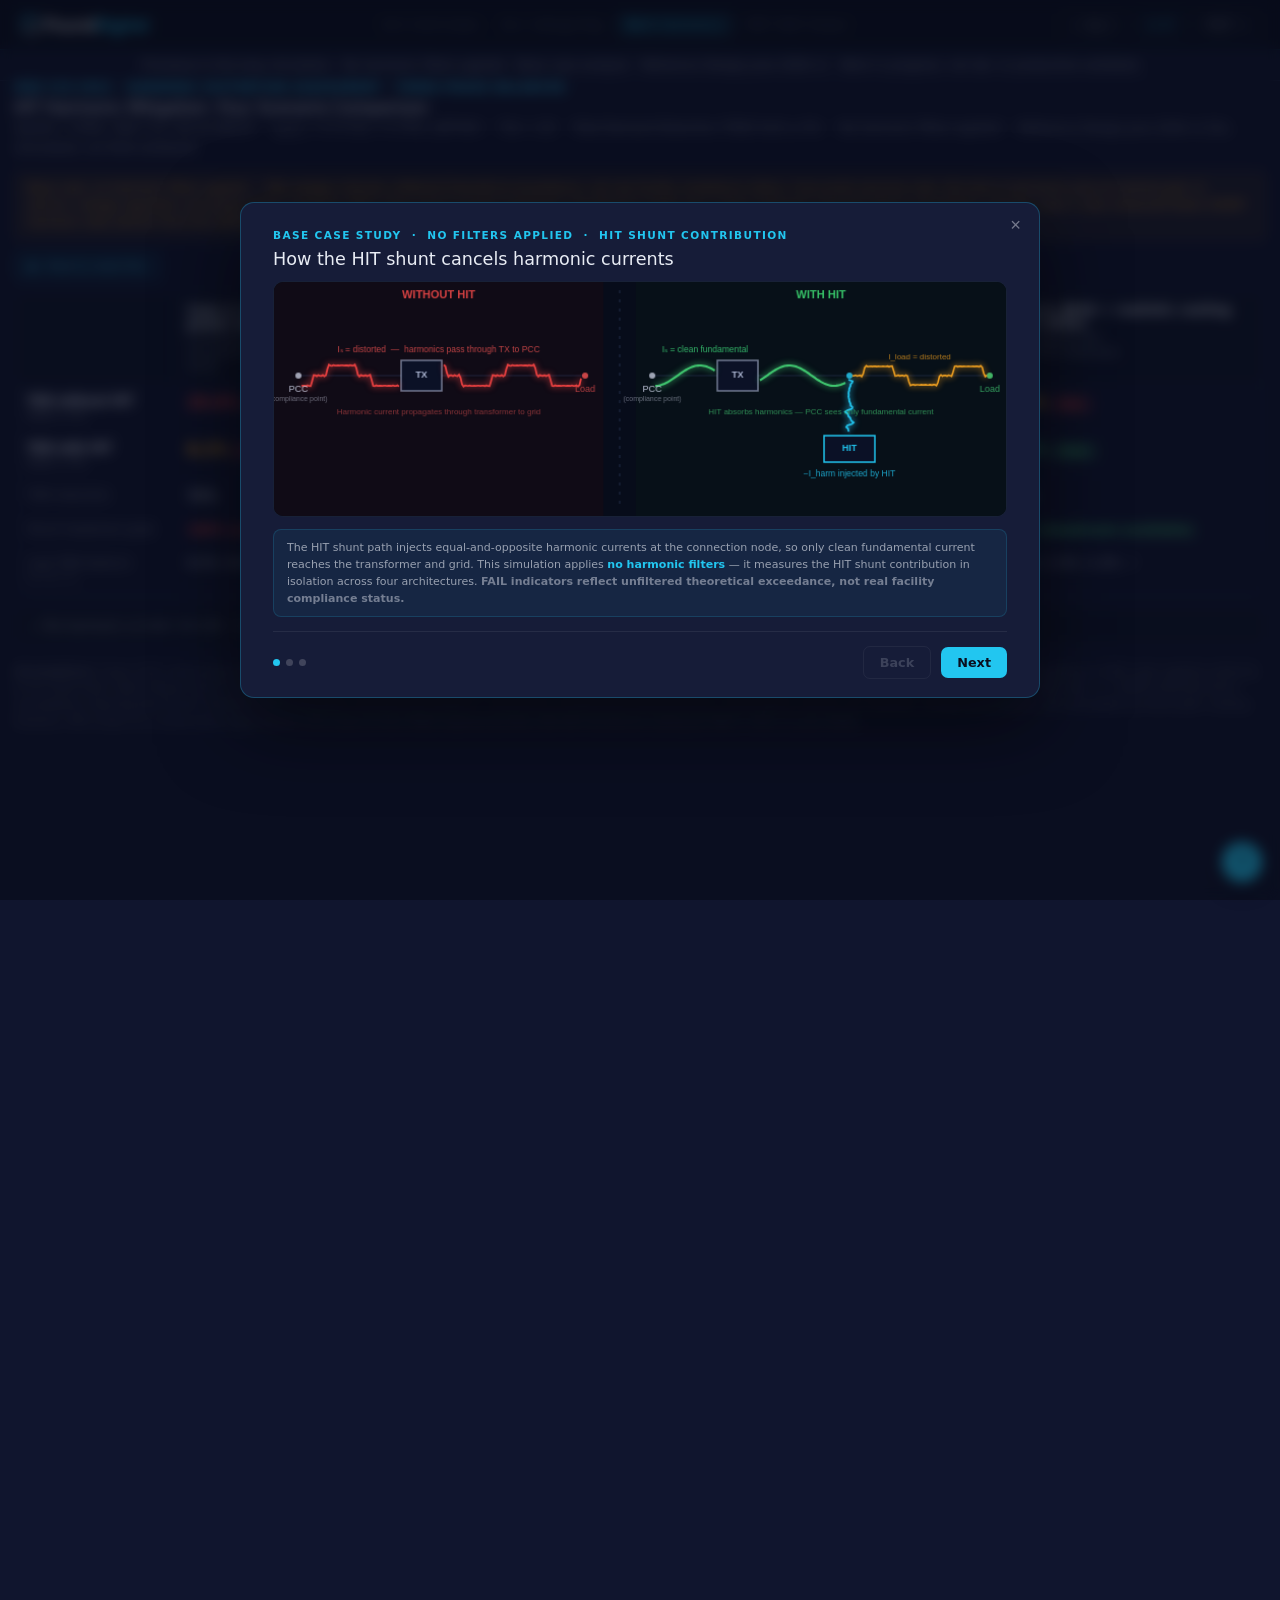
==== episodes/dll_harmonics.html @ daca4405 "Initial publish: HIT Technology Series episodes Co-authored-by: Cursor <cursoragent@cursor.com>" ====
<!DOCTYPE html>
<html lang="en">
<head>
<meta charset="utf-8">
<meta name="viewport" content="width=device-width, initial-scale=1.0">
<title>HIT Harmonic Mitigation · IEEE 519-2022 · Four Scenarios | FoundDigital DS</title>
<style>
*{box-sizing:border-box}
html{scrollbar-color:#2e3a5c #0a0f1f;scrollbar-width:thin}
body{margin:0;background:#10152e;color:#e8ecf4;
  font-family:Geist,'Segoe UI',system-ui,Arial,sans-serif;-webkit-font-smoothing:antialiased}
.xp-banner{font-size:.72rem;color:rgba(232,236,244,0.55);text-align:center;padding:8px 16px;
  border-bottom:1px solid rgba(46,58,92,0.45);letter-spacing:.02em}
/* overlays */
.xp-overlay{position:fixed;inset:0;z-index:1000;display:flex;align-items:center;
  justify-content:center;background:rgba(8,11,24,0.6);backdrop-filter:blur(7px)}
[hidden]{display:none !important}
.xp-modal{position:relative;background:#161c38;border:1px solid rgba(34,198,240,0.28);
  border-radius:14px;max-width:800px;width:calc(100% - 48px);padding:26px 32px 18px;
  box-shadow:0 24px 80px rgba(0,0,0,0.55);max-height:90vh;overflow-y:auto}
.xp-kicker{font-size:.66rem;letter-spacing:.13em;text-transform:uppercase;
  color:#22c6f0;font-weight:600;margin-bottom:.5rem}
.xp-modal h2{font-size:1.1rem;font-weight:500;margin:0 0 .6rem}
.xp-modal p,.xp-modal li{font-size:.84rem;color:rgba(232,236,244,0.72);line-height:1.65}
.xp-modal p{margin:0 0 .7rem}
.xp-modal p strong{color:rgba(232,236,244,0.95);font-weight:500}
.xp-limits{margin:0 0 .7rem;padding-left:1.1rem}
.xp-limits li{margin-bottom:5px;font-size:.82rem;color:rgba(232,236,244,0.72)}
.xp-x{position:absolute;top:10px;right:12px;background:none;border:none;
  color:rgba(232,236,244,0.45);font-size:1.15rem;cursor:pointer}
.xp-foot{display:flex;align-items:center;gap:10px;margin-top:14px;
  padding-top:14px;border-top:1px solid rgba(255,255,255,0.07)}
.xp-dots{display:flex;gap:6px;margin-right:auto}
.xp-dot{width:7px;height:7px;border-radius:50%;background:rgba(255,255,255,0.18)}
.xp-dot.on{background:#22c6f0}
.xp-btn{border-radius:7px;padding:8px 16px;font-size:.8rem;font-weight:600;
  cursor:pointer;font-family:inherit}
.xp-btn-primary{background:#22c6f0;color:#0a0f1f;border:none}
.xp-btn-ghost{background:transparent;color:rgba(232,236,244,0.6);
  border:1px solid rgba(255,255,255,0.18)}
.xp-btn:disabled{opacity:.3;cursor:default}
/* headroom */
.xp-headroom{margin:0 12px 14px;border:1px solid rgba(46,58,92,0.55);border-radius:8px;
  background:#12182e}
.xp-headroom summary{padding:9px 14px;cursor:pointer;font-size:.76rem;
  color:rgba(232,236,244,0.55);list-style:none;user-select:none}
.xp-headroom summary::-webkit-details-marker{display:none}
.xp-headroom summary::before{content:'\25B8 ';opacity:.7}
.xp-headroom[open] summary{color:#22c6f0;border-bottom:1px solid rgba(46,58,92,0.45)}
.xp-headroom[open] summary::before{content:'\25BE '}
.xp-headroom-body{padding:4px 8px 10px}
.xp-headroom-note{font-size:.68rem;color:rgba(232,236,244,0.45);
  padding:0 14px 10px;line-height:1.5}
/* help button */
.xp-help{position:fixed;right:18px;bottom:18px;z-index:900;width:40px;height:40px;
  border-radius:50%;border:none;cursor:pointer;background:#22c6f0;color:#0a0f1f;
  font-size:1.1rem;font-weight:700;box-shadow:0 6px 22px rgba(0,0,0,0.45)}
/* ── Scoreboard ── */
.sb-wrap{margin:0 14px 18px;font-family:Geist,'Segoe UI',system-ui,Arial,sans-serif}
.sb-kicker{font-size:.64rem;letter-spacing:.12em;text-transform:uppercase;
  font-weight:600;color:#22c6f0;margin-bottom:.3rem}
.sb-title{font-size:1rem;font-weight:500;color:#e8ecf4;margin:0 0 .2rem}
.sb-sub{font-size:.74rem;color:rgba(232,236,244,0.5);line-height:1.5;margin-bottom:14px}
.sb-grid{display:grid;grid-template-columns:140px 1fr 1fr;gap:0;
  border:1px solid rgba(46,58,92,0.5);border-radius:10px;overflow:hidden;margin-bottom:12px}
.sb-gh{background:#0e1428;padding:10px 12px;border-bottom:1px solid rgba(46,58,92,0.5)}
.sb-gh:not(:last-child){border-right:1px solid rgba(46,58,92,0.4)}
.sb-ch{font-size:.73rem;font-weight:600;letter-spacing:.05em;color:#e8ecf4}
.sb-cs{font-size:.64rem;color:rgba(232,236,244,0.45);line-height:1.4}
.sb-row{display:contents}
.sb-cell{padding:9px 12px;border-bottom:1px solid rgba(46,58,92,0.2);
  font-size:.8rem;color:rgba(232,236,244,0.8)}
.sb-cell:not(:last-child){border-right:1px solid rgba(46,58,92,0.2)}
.sb-cell-label{color:rgba(232,236,244,0.45);font-size:.72rem;padding-top:9px;
  padding-bottom:9px;padding-left:12px;padding-right:12px;
  border-bottom:1px solid rgba(46,58,92,0.2)}
.sb-cell-label:not(:last-child){border-right:1px solid rgba(46,58,92,0.2)}
.sb-tdd-no{font-size:.96rem;font-weight:700;color:#e84040}
.sb-tdd-pass{font-size:.96rem;font-weight:700;color:#40c870}
.sb-tdd-warn{font-size:.96rem;font-weight:700;color:#f0a020}
.sb-badge{display:inline-block;padding:2px 7px;border-radius:4px;font-size:.63rem;
  font-weight:700;letter-spacing:.06em;text-transform:uppercase;vertical-align:middle}
.sb-pass{background:rgba(64,200,112,0.12);color:#40c870;border:1px solid rgba(64,200,112,0.3)}
.sb-fail{background:rgba(232,64,64,0.12);color:#e84040;border:1px solid rgba(232,64,64,0.3)}
.sb-row-sep td,.sb-row-sep div{border-top:1px solid rgba(46,58,92,0.5) !important;
  padding-top:10px !important;font-weight:600;color:#e8ecf4}
.sb-bar-wrap{display:inline-flex;align-items:center;gap:5px;width:100%}
.sb-bar-track{flex:1;height:5px;background:rgba(46,58,92,0.6);border-radius:3px;overflow:hidden}
.sb-bar-fill{height:100%;border-radius:3px}
.sb-meth{font-size:.67rem;color:rgba(232,236,244,0.32);line-height:1.55;
  margin-top:10px;padding-top:8px;border-top:1px solid rgba(46,58,92,0.3)}
.sb-note{font-size:.72rem;color:rgba(240,160,32,0.8);background:rgba(240,160,32,0.07);
  border:1px solid rgba(240,160,32,0.2);border-radius:6px;padding:7px 12px;
  margin-bottom:12px;line-height:1.5}
/* ── Intro visual ── */
.xi-stat-row{display:flex;align-items:center;gap:12px;margin:14px 0}
.xi-stat-box{flex:1;border-radius:10px;padding:14px 12px;text-align:center}
.xi-stat-box.xi-fail{background:rgba(232,64,64,0.08);border:1px solid rgba(232,64,64,0.28)}
.xi-stat-box.xi-pass{background:rgba(64,200,112,0.08);border:1px solid rgba(64,200,112,0.28)}
.xi-stat-label{font-size:.6rem;text-transform:uppercase;letter-spacing:.09em;color:rgba(232,236,244,0.38);margin-bottom:4px}
.xi-stat-num{font-size:2.6rem;font-weight:700;line-height:1;margin:2px 0}
.xi-stat-unit{font-size:.62rem;color:rgba(232,236,244,0.42);margin-bottom:7px}
.xi-arrow{display:flex;flex-direction:column;align-items:center;gap:5px;flex-shrink:0}
.xi-arrow-chip{background:#22c6f0;color:#0a0f1f;border-radius:7px;padding:5px 10px;
  font-size:.62rem;font-weight:700;letter-spacing:.07em;text-transform:uppercase;white-space:nowrap}
.xi-arrow-sym{color:#22c6f0;font-size:1.5rem;line-height:1}
.xi-ref-chip{background:rgba(34,198,240,0.06);border:1px solid rgba(34,198,240,0.16);
  border-radius:8px;padding:9px 13px;font-size:.71rem;color:rgba(232,236,244,0.62);line-height:1.55}
.xi-cases{display:grid;grid-template-columns:repeat(4,1fr);gap:7px;margin:12px 0}
.xi-case{border-radius:8px;padding:10px 7px;text-align:center;
  border:1px solid rgba(46,58,92,0.5);background:#0e1428}
.xi-case.xi-case-base{border-style:dashed;border-color:rgba(232,236,244,0.15);background:rgba(232,236,244,0.02)}
.xi-case-num{font-size:.56rem;letter-spacing:.1em;text-transform:uppercase;
  color:rgba(232,236,244,0.35);margin-bottom:4px}
.xi-case-name{font-size:.62rem;color:rgba(232,236,244,0.55);line-height:1.35;min-height:3.4em;margin-bottom:6px}
.xi-case-lbl{font-size:.56rem;color:rgba(232,236,244,0.32);margin-bottom:2px}
.xi-case-val{font-size:1.15rem;font-weight:700;margin-bottom:4px}
.xi-red{color:#e84040}.xi-org{color:#f0a020}.xi-grn{color:#40c870}.xi-cyn{color:#22c6f0}
.xi-case-hdroom{font-size:.57rem;color:rgba(232,236,244,0.32);margin-top:5px;padding-top:5px;
  border-top:1px solid rgba(46,58,92,0.35)}
.xi-puzzle{display:grid;grid-template-columns:1fr 1fr;gap:9px;margin:12px 0}
.xi-pz{border-radius:10px;padding:13px;border:1px solid rgba(46,58,92,0.5);
  background:#0e1428;position:relative}
.xi-pz.xi-pz-on{border-color:rgba(34,198,240,0.45);background:rgba(34,198,240,0.05)}
.xi-pz.xi-pz-dim{opacity:.42}
.xi-pz-tag{font-size:.54rem;font-weight:700;letter-spacing:.08em;text-transform:uppercase;
  border-radius:4px;padding:2px 7px;display:inline-block;margin-bottom:7px}
.xi-pz-tag.xi-tag-on{background:#22c6f0;color:#0a0f1f}
.xi-pz-tag.xi-tag-ep{background:rgba(34,198,240,0.13);color:#22c6f0;border:1px solid rgba(34,198,240,0.32)}
.xi-pz-tag.xi-tag-dim{background:rgba(232,236,244,0.06);color:rgba(232,236,244,0.28);border:1px solid rgba(232,236,244,0.1)}
.xi-pz-title{font-size:.82rem;font-weight:600;color:#e8ecf4;margin-bottom:4px}
.xi-pz-body{font-size:.65rem;color:rgba(232,236,244,0.42);line-height:1.45}
.xi-sources{font-size:.6rem;color:rgba(232,236,244,0.28);margin-top:8px;
  border-top:1px solid rgba(46,58,92,0.28);padding-top:7px;line-height:1.55}

/* ── Per-harmonic collapsible ── */
.sb-details{margin-top:10px;border:1px solid rgba(46,58,92,0.45);border-radius:8px;overflow:hidden;background:#12182e}
.sb-details summary{display:block;padding:11px 16px;cursor:pointer;font-size:.76rem;
  color:rgba(232,236,244,0.55);user-select:none;list-style:none;background:#0e1428;transition:color .18s}
.sb-details summary::-webkit-details-marker{display:none}
.sb-details summary::before{content:'\25B8\00A0\00A0';opacity:.65;font-size:.85em}
.sb-details[open] summary{color:#22c6f0;border-bottom:1px solid rgba(46,58,92,0.4)}
.sb-details[open] summary::before{content:'\25BE\00A0\00A0'}
.sb-details-body{padding:0}
/* ── Guided tour ── */
.tour-spot{position:fixed;z-index:960;border-radius:6px;pointer-events:none;
  box-shadow:0 0 0 9999px rgba(7,12,26,0.74),
             0 0 0 2px rgba(34,198,240,0.6),
             0 0 24px rgba(34,198,240,0.22);
  transition:top .34s cubic-bezier(.4,0,.2,1),left .34s cubic-bezier(.4,0,.2,1),
             width .34s cubic-bezier(.4,0,.2,1),height .34s cubic-bezier(.4,0,.2,1)}
.tour-callout{position:fixed;z-index:970;width:310px;
  background:#161c38;border:1px solid rgba(34,198,240,0.38);border-radius:12px;
  padding:16px 18px 12px;box-shadow:0 14px 44px rgba(0,0,0,0.6);
  transition:top .34s cubic-bezier(.4,0,.2,1),left .34s cubic-bezier(.4,0,.2,1)}
.tour-callout::before{content:'';position:absolute;bottom:100%;left:50%;
  transform:translateX(-50%);border:8px solid transparent;
  border-bottom-color:rgba(34,198,240,0.4);pointer-events:none}
.tour-callout.ca-above::before{top:100%;bottom:auto;
  border-bottom-color:transparent;border-top-color:rgba(34,198,240,0.4)}
.tour-step-num{font-size:.6rem;letter-spacing:.1em;text-transform:uppercase;
  color:rgba(34,198,240,0.65);margin-bottom:6px;font-weight:600}
.tour-title{font-size:.9rem;font-weight:600;color:#e8ecf4;margin-bottom:7px;line-height:1.35}
.tour-body{font-size:.77rem;color:rgba(232,236,244,0.68);line-height:1.62;margin-bottom:12px}
.tour-foot{display:flex;align-items:center;justify-content:space-between;gap:8px}
.tour-skip{background:none;border:none;color:rgba(232,236,244,0.3);
  font-size:.72rem;cursor:pointer;padding:0;font-family:inherit;transition:color .18s}
.tour-skip:hover{color:rgba(232,236,244,0.55)}
.tour-bg{background:transparent;border:1px solid rgba(255,255,255,0.18);
  color:rgba(232,236,244,0.6);border-radius:7px;padding:7px 13px;
  font-size:.78rem;font-weight:600;cursor:pointer;font-family:inherit;transition:all .18s}
.tour-bg:hover:not(:disabled){border-color:rgba(255,255,255,0.35);color:#fff}
.tour-bg:disabled{opacity:.3;cursor:default}
.tour-pr{background:#22c6f0;color:#0a0f1f;border:none;border-radius:7px;
  padding:7px 14px;font-size:.78rem;font-weight:600;cursor:pointer;font-family:inherit;
  transition:opacity .18s}
.tour-pr:hover{opacity:.88}
.sb-tour-btn{display:inline-flex;align-items:center;gap:6px;
  background:rgba(34,198,240,0.07);border:1px solid rgba(34,198,240,0.22);
  color:rgba(34,198,240,0.78);padding:6px 14px;border-radius:6px;
  font-size:.76rem;cursor:pointer;font-family:Geist,system-ui,sans-serif;
  transition:all .18s;margin-bottom:12px}
.sb-tour-btn:hover{background:rgba(34,198,240,0.15);color:#22c6f0;border-color:rgba(34,198,240,0.42)}
</style>
<style>

/* ── Series navigation bar ── */
.sn{position:sticky;top:0;z-index:500;
  background:rgba(10,15,31,0.96);-webkit-backdrop-filter:blur(14px);backdrop-filter:blur(14px);
  border-bottom:1px solid rgba(34,198,240,0.14);
  padding:0 20px;height:50px;
  display:flex;align-items:center;gap:12px;
  font-family:Geist,'Segoe UI',system-ui,Arial,sans-serif;font-size:.8rem}
.sn-logo{display:flex;align-items:center;text-decoration:none;flex-shrink:0;opacity:.9;transition:opacity .18s}
.sn-logo:hover{opacity:1}
.sn-sep{color:rgba(255,255,255,0.16);flex-shrink:0;font-size:1em;padding:0 2px}
.sn-eps{display:flex;gap:2px;flex:1;justify-content:center}
.sn-ep{display:flex;align-items:center;gap:5px;padding:5px 11px;border-radius:6px;
  text-decoration:none;color:rgba(232,236,244,0.4);font-size:.74rem;
  font-weight:500;transition:all .18s;white-space:nowrap}
.sn-ep .sn-ep-long{display:none}
.sn-ep:hover{color:rgba(232,236,244,0.8);background:rgba(255,255,255,0.05)}
.sn-ep.sn-cur{color:#22c6f0;background:rgba(34,198,240,0.1);font-weight:600}
.sn-ep.sn-cur .sn-ep-badge{color:#22c6f0}
.sn-ep-badge{font-size:.68rem;opacity:.7}
.sn-arrows{display:flex;gap:6px;flex-shrink:0}
.sn-arr{padding:5px 12px;border:1px solid rgba(255,255,255,0.12);border-radius:6px;
  color:rgba(232,236,244,0.5);text-decoration:none;font-size:.74rem;
  white-space:nowrap;transition:all .18s}
.sn-arr:hover{color:#e8ecf4;border-color:rgba(255,255,255,0.28);background:rgba(255,255,255,0.04)}
.sn-arr.sn-home{border-color:rgba(34,198,240,0.2);color:rgba(34,198,240,0.6)}
.sn-arr.sn-home:hover{border-color:rgba(34,198,240,0.5);color:#22c6f0}
@media(min-width:640px){.sn-ep .sn-ep-long{display:inline;opacity:.6;font-weight:400;margin-left:1px}}
@media(max-width:480px){.sn-arrows .sn-arr:not(.sn-home){display:none}}
</style>
</head>
<body>
<nav class="sn" aria-label="HIT Technology Series navigation">
  <a class="sn-logo" href="index.html" aria-label="Series index"><svg width="130" height="22" viewBox="0 0 164 28" fill="none" xmlns="http://www.w3.org/2000/svg"> <path fill-rule="evenodd" clip-rule="evenodd" d="M8.76058 2.93931C8.60556 4.02273 7.67379 4.85556 6.5475 4.85556C5.31274 4.85556 4.31177 3.85459 4.31177 2.61983C4.31177 1.38507 5.31274 0.384094 6.5475 0.384094C7.67385 0.384094 8.60567 1.21702 8.76061 2.30053H15.5304C15.7154 1.38943 16.521 0.703681 17.4867 0.703681C18.5891 0.703681 19.4829 1.59741 19.4829 2.69987C19.4829 3.6656 18.7971 4.47116 17.886 4.65613V11.5986C18.5259 11.7439 19.0037 12.3163 19.0037 13.0002C19.0037 13.794 18.3602 14.4375 17.5664 14.4375C16.7727 14.4375 16.1292 13.794 16.1292 13.0002C16.1292 12.3162 16.6071 11.7437 17.2472 11.5985V4.68184C16.3361 4.57291 15.6136 3.85036 15.5047 2.93931H8.76058ZM22.517 9.46393C21.4335 9.30893 20.6007 8.37715 20.6007 7.25085C20.6007 6.01609 21.6017 5.01511 22.8364 5.01511C24.0712 5.01511 25.0722 6.01609 25.0722 7.25085C25.0722 8.37719 24.2393 9.309 23.1558 9.46395V16.2336C24.0669 16.4186 24.7526 17.2241 24.7526 18.1898C24.7526 19.2923 23.8589 20.186 22.7564 20.186C21.7906 20.186 20.985 19.5002 20.8001 18.5889H13.8577C13.7124 19.2289 13.14 19.7067 12.4561 19.7067C11.6623 19.7067 11.0188 19.0632 11.0188 18.2694C11.0188 17.4756 11.6623 16.8322 12.4561 16.8322C13.1401 16.8322 13.7126 17.31 13.8578 17.9501L20.7745 17.9501C20.8835 17.0392 21.606 16.3168 22.517 16.2079V9.46393ZM18.5247 21.1443C17.3984 21.1443 16.4666 21.9772 16.3116 23.0606H9.56737C9.45846 22.1496 8.73594 21.427 7.8249 21.3181L7.82489 14.4014C8.46501 14.2562 8.94288 13.6838 8.94288 12.9997C8.94288 12.2059 8.2994 11.5625 7.50562 11.5625C6.71185 11.5625 6.06836 12.2059 6.06836 12.9997C6.06836 13.6837 6.54612 14.2561 7.18611 14.4013L7.18611 21.3438C6.27498 21.5288 5.5892 22.3343 5.5892 23.3001C5.5892 24.4025 6.48292 25.2962 7.58539 25.2962C8.5511 25.2962 9.35664 24.6105 9.54163 23.6994H16.3116C16.4665 24.7829 17.3983 25.6158 18.5247 25.6158C19.7594 25.6158 20.7604 24.6148 20.7604 23.3801C20.7604 22.1453 19.7594 21.1443 18.5247 21.1443ZM2.55508 16.5359C3.63857 16.6909 4.47147 17.6227 4.47147 18.749C4.47147 19.9838 3.4705 20.9848 2.23573 20.9848C1.00097 20.9848 0 19.9838 0 18.749C0 17.6227 0.832853 16.6909 1.9163 16.5359L1.9163 9.76633C1.00519 9.58133 0.319447 8.77579 0.319447 7.81009C0.319447 6.70762 1.21317 5.8139 2.31564 5.8139C3.28143 5.8139 4.08703 6.49977 4.27193 7.411L11.2144 7.411C11.3596 6.77101 11.932 6.29325 12.616 6.29325C13.4098 6.29325 14.0532 6.93674 14.0532 7.73051C14.0532 8.52429 13.4098 9.16777 12.616 9.16777C11.9319 9.16777 11.3595 8.6899 11.2143 8.04979L4.29759 8.04979C4.18857 8.96074 3.46606 9.68317 2.55508 9.79207L2.55508 16.5359Z" fill="url(#ng)"/> <path d="M32.0912 20.8843V5.98939H42.7637V8.68405H34.8919V12.8003H42.3393V15.3889H34.8919V20.8843H32.0912ZM49.5169 10.1693C52.8693 10.1693 55.0335 12.673 55.0335 15.6647C55.0335 18.7201 52.9542 21.1813 49.5381 21.1813C46.1221 21.1813 44.064 18.7201 44.064 15.6647C44.064 12.673 46.1857 10.1693 49.5169 10.1693ZM49.5381 12.5669C47.671 12.5669 46.695 14.0946 46.695 15.6647C46.695 17.2348 47.6498 18.7625 49.5381 18.7625C51.4265 18.7625 52.3813 17.2348 52.3813 15.6647C52.3813 14.0946 51.278 12.5669 49.5381 12.5669ZM59.5733 10.4239V16.0254C59.5733 17.6167 60.4433 18.8262 62.0982 18.8262C63.7108 18.8262 64.7717 17.4894 64.7717 15.8981V10.4239H67.339V20.9267H65.0263L64.8566 19.6112C63.7744 20.6933 62.7772 21.1813 61.3132 21.1813C58.8307 21.1813 56.9848 19.2717 56.9848 16.0466V10.4239H59.5733ZM77.912 20.8843V15.3464C77.912 13.7551 77.0208 12.5457 75.387 12.5457C73.7745 12.5457 72.7136 13.8824 72.7136 15.4737V20.8843H70.1463V10.4239H72.459L72.6287 11.7606C73.7108 10.5937 74.7293 10.1905 76.066 10.1905C78.5273 10.1905 80.5005 12.0365 80.5005 15.3252V20.8843H77.912ZM93.8949 6.05304V20.8843H91.4761L91.3064 19.4415C90.4789 20.7994 89.2058 21.1813 87.9327 21.1813C84.8774 21.1813 82.5434 19.0808 82.5434 15.6435C82.5434 12.0365 84.8137 10.1693 87.8691 10.1693C88.9724 10.1693 90.6698 10.7422 91.3064 11.8455V6.05304H93.8949ZM88.1025 12.5881C86.4687 12.5881 85.132 13.7551 85.132 15.6435C85.132 17.4894 86.4475 18.7413 88.1025 18.7413C89.7362 18.7413 91.1366 17.5531 91.1366 15.6435C91.1366 13.84 89.7362 12.5881 88.1025 12.5881Z" fill="white"/> <path d="M102.885 6.03183C108.041 6.03183 110.311 9.74494 110.311 13.4793C110.311 17.1924 108.02 20.8843 102.885 20.8843H97.0499V6.03183H102.885ZM99.8294 18.1896H102.885C106.195 18.1896 107.531 15.8344 107.531 13.4793C107.531 11.1029 106.174 8.68405 102.885 8.68405H99.8294V18.1896ZM112.245 7.47464C112.245 6.4774 113.009 5.96817 113.773 5.96817C114.536 5.96817 115.3 6.4774 115.3 7.47464C115.3 8.49309 114.536 8.9811 113.773 8.9811C113.009 8.9811 112.245 8.49309 112.245 7.47464ZM115.067 10.3815V20.8843H112.478V10.3815H115.067ZM126.841 9.36302L128.75 10.8058L127.435 12.3335C128.347 13.4156 128.644 14.3704 128.644 15.4525C128.644 17.3197 127.774 18.5928 126.056 19.3778C128.262 20.1629 128.644 21.7542 128.644 22.7727C128.644 25.7432 125.737 27.186 122.937 27.186C119.308 27.186 117.187 25.3612 117.293 22.3695H119.86C119.754 23.8123 121.303 24.6823 122.937 24.6823C124.379 24.6823 125.95 24.0669 125.95 22.7727C125.95 21.4996 124.931 20.7145 122.979 20.7145C119.521 20.7145 117.25 18.7413 117.25 15.4525C117.25 11.9304 120.051 10.1481 122.979 10.1481C123.785 10.1481 124.952 10.3178 125.674 10.8058L126.841 9.36302ZM122.979 12.5457C121.282 12.5457 119.839 13.5005 119.839 15.4525C119.839 17.2773 121.282 18.3381 122.979 18.3381C124.676 18.3381 126.056 17.2348 126.056 15.4525C126.056 13.6702 124.676 12.5457 122.979 12.5457ZM130.728 7.47464C130.728 6.4774 131.491 5.96817 132.255 5.96817C133.019 5.96817 133.783 6.4774 133.783 7.47464C133.783 8.49309 133.019 8.9811 132.255 8.9811C131.491 8.9811 130.728 8.49309 130.728 7.47464ZM133.549 10.3815V20.8843H130.961V10.3815H133.549ZM140.104 7.47464V10.4876H142.989V12.7154H140.083V17.3197C140.083 18.3169 140.613 18.8049 141.441 18.8049C141.844 18.8049 142.289 18.6776 142.692 18.4867L143.414 20.6933C142.607 21.0328 141.95 21.1389 141.059 21.1389C138.894 21.1389 137.515 19.8658 137.515 17.3197V12.7154H135.563V10.4876H137.515V7.75047L140.104 7.47464ZM153.408 10.4239H155.891V20.8843H153.451L153.323 19.3566C152.708 20.5872 151.117 21.2025 149.928 21.2025C146.809 21.2025 144.539 19.3142 144.539 15.6435C144.539 11.994 146.937 10.1693 149.992 10.1693C151.414 10.1693 152.729 10.827 153.323 11.8667L153.408 10.4239ZM150.225 12.482C148.507 12.482 147.128 13.649 147.128 15.6435C147.128 17.638 148.507 18.8262 150.225 18.8262C152.262 18.8262 153.281 17.2348 153.281 15.6435C153.281 14.0734 152.262 12.482 150.225 12.482ZM161.316 6.05304V20.8843H158.749V6.05304H161.316Z" fill="#22C6F0"/> <defs> <linearGradient id="ng" x1="8.46" y1="5.73" x2="19.64" y2="23.62" gradientUnits="userSpaceOnUse"> <stop stop-color="#22C6F0"/><stop offset="1" stop-color="white"/> </linearGradient> </defs> </svg></a>
  <span class="sn-sep">·</span>
  <div class="sn-eps">
    <a class="sn-ep" href="episode0_grid_codes.html"><span class="sn-ep-badge">Ep 0</span><span class="sn-ep-long">Grid Codes</span></a>
    <a class="sn-ep" href="hit_episode1.html"><span class="sn-ep-badge">Ep 1</span><span class="sn-ep-long">Voltage Reg</span></a>
    <a class="sn-ep sn-cur" href="dll_harmonics.html"><span class="sn-ep-badge">Ep 2</span><span class="sn-ep-long">Harmonics</span></a>
    <a class="sn-ep" href="dll_mqt.html"><span class="sn-ep-badge">MQT</span><span class="sn-ep-long">MQT Viewer</span></a>
  </div>
  <div class="sn-arrows">
    <a class="sn-arr" href="hit_episode1.html">← Ep 1</a>
    <a class="sn-arr sn-home" href="index.html">⊞ All</a>
    <a class="sn-arr" href="dll_mqt.html">MQT →</a>
  </div>
</nav>

<div class="xp-banner">Firmware-in-the-loop simulation · No harmonic filters applied · Base case analysis · Reference Design June 2026 v1 · Work in progress: not lab- or production-validated</div>

<div class="xp-overlay" id="xp-intro" role="dialog" aria-modal="true">
  <div class="xp-modal">
    <button class="xp-x" data-close="xp-intro">&times;</button>

    <!-- Step 1: The hook -->
    <div class="xp-step" data-step="1">
      <div class="xp-kicker">Base case study &nbsp;·&nbsp; No filters applied &nbsp;·&nbsp; HIT shunt contribution</div>
      <h2>How the HIT shunt cancels harmonic currents</h2>

      <!-- Harmonic animation: Without HIT vs With HIT -->
      <canvas id="xp-harm-cv" width="720" height="230"
        style="display:block;width:100%;border-radius:10px;border:1px solid rgba(46,58,92,0.45);
               margin:12px 0;background:#070c1a"></canvas>

      <div class="xi-ref-chip" style="font-size:.69rem">
        The HIT shunt path injects equal-and-opposite harmonic currents at the connection node,
        so only clean fundamental current reaches the transformer and grid.
        This simulation applies <strong style="color:#22c6f0">no harmonic filters</strong> &mdash; it measures the HIT shunt contribution in isolation across four architectures.
        <strong style="color:rgba(232,236,244,0.45)">FAIL indicators reflect unfiltered theoretical exceedance, not real facility compliance status.</strong>
      </div>

      <script>
(function(){
  var cv=document.getElementById('xp-harm-cv');
  if(!cv||!cv.getContext) return;
  var ctx=cv.getContext('2d');
  var t=0;

  /* ── Single shared frequency/speed — identical for all waveforms ── */
  var FREQ  = (2*Math.PI)/88;   /* one fundamental cycle per 88 px */
  var SPEED = 0.055;            /* scrolling radians/frame — same for every wave */

  /* ── Waveform functions (Mohan "Power Electronics" / IEEE 519-2022 Annex A) ──
     Six-pulse rectifier: characteristic harmonics h = 6k ± 1  (k = 1,2,3…)
     Amplitude: I_h = I_1 / h  (ideal rectangular current, no commutation overlap)
     Sign pattern: −h5, −h7, +h11, +h13, −h17, −h19, +h23, +h25 … ── */
  function dist(p){
    return Math.sin(p)
      - Math.sin(5*p)/5  - Math.sin(7*p)/7
      + Math.sin(11*p)/11 + Math.sin(13*p)/13
      - Math.sin(17*p)/17 - Math.sin(19*p)/19;
  }
  /* Clean: fundamental only (after HIT cancels harmonics) */
  function fund(p){ return Math.sin(p); }
  /* comp = harmonic content the HIT shunt absorbs from the line current
     dist(p) = fund(p) + comp(p)  →  I_grid = I_load − comp = fund  ✓ */
  function comp(p){
    return - Math.sin(5*p)/5  - Math.sin(7*p)/7
           + Math.sin(11*p)/11 + Math.sin(13*p)/13
           - Math.sin(17*p)/17 - Math.sin(19*p)/19;
  }

  /* ── Horizontal waveform: phase = t*SPEED - px*FREQ (rightward flow) ── */
  function hwave(x0,x1,cy,fn,col,amp,lw){
    ctx.beginPath(); ctx.strokeStyle=col; ctx.lineWidth=lw||1.5;
    ctx.shadowBlur=6; ctx.shadowColor=col;
    var first=true;
    for(var px=x0; px<=x1; px+=1.5){
      var py=cy - fn(t*SPEED - px*FREQ)*amp;
      first ? ctx.moveTo(px,py) : ctx.lineTo(px,py);
      first=false;
    }
    ctx.stroke(); ctx.shadowBlur=0;
  }

  /* ── Vertical waveform: phase = t*SPEED - py*FREQ (downward flow) ── */
  function vwave(cx,y0,y1,fn,col,amp,lw){
    ctx.beginPath(); ctx.strokeStyle=col; ctx.lineWidth=lw||1.5;
    ctx.shadowBlur=6; ctx.shadowColor=col;
    var first=true;
    for(var py=y0; py<=y1; py+=1.5){
      var px=cx - fn(t*SPEED - py*FREQ)*amp;
      first ? ctx.moveTo(px,py) : ctx.lineTo(px,py);
      first=false;
    }
    ctx.stroke(); ctx.shadowBlur=0;
  }

  /* ── Helpers ── */
  function wire(x0,y0,x1,y1){
    ctx.beginPath(); ctx.strokeStyle='rgba(46,58,92,0.55)';
    ctx.lineWidth=1; ctx.moveTo(x0,y0); ctx.lineTo(x1,y1); ctx.stroke();
  }
  function box(cx,cy,w,h,txt,border,fg){
    ctx.fillStyle='#0b1126';
    ctx.strokeStyle=border||'rgba(46,58,92,0.8)'; ctx.lineWidth=1.5;
    ctx.fillRect(cx-w/2,cy-h/2,w,h); ctx.strokeRect(cx-w/2,cy-h/2,w,h);
    ctx.fillStyle=fg||'rgba(232,236,244,0.65)';
    ctx.font='700 9px Geist,"Segoe UI",sans-serif';
    ctx.textAlign='center'; ctx.textBaseline='middle';
    ctx.fillText(txt,cx,cy);
  }
  function dot(x,y,col){
    ctx.fillStyle=col||'rgba(232,236,244,0.45)';
    ctx.beginPath(); ctx.arc(x,y,3,0,Math.PI*2); ctx.fill();
  }
  function lbl(txt,x,y,col,sz,align,base){
    ctx.fillStyle=col||'rgba(232,236,244,0.35)';
    ctx.font=(sz||9)+'px Geist,"Segoe UI",sans-serif';
    ctx.textAlign=align||'center'; ctx.textBaseline=base||'top';
    ctx.fillText(txt,x,y);
  }

  function draw(){
    /* Skip drawing when step hidden */
    var step=cv.closest?cv.closest('.xp-step'):null;
    if(step&&step.hasAttribute('hidden')){ t+=SPEED; requestAnimationFrame(draw); return; }

    var W=cv.width, H=cv.height;
    ctx.clearRect(0,0,W,H);
    ctx.fillStyle='#070c1a'; ctx.fillRect(0,0,W,H);

    /* Panel zones — right panel wider to accommodate HIT branch */
    var L0=0,  L1=324;        /* left panel */
    var R0=356, R1=W;         /* right panel */
    var GAP=(L1+R0)/2;

    ctx.fillStyle='rgba(50,8,8,0.20)';  ctx.fillRect(L0,0,L1-L0,H);
    ctx.fillStyle='rgba(8,30,16,0.20)'; ctx.fillRect(R0,0,R1-R0,H);

    /* Dashed separator */
    ctx.save();
    ctx.strokeStyle='rgba(100,120,180,0.3)'; ctx.lineWidth=1;
    ctx.setLineDash([3,6]);
    ctx.beginPath(); ctx.moveTo(GAP,8); ctx.lineTo(GAP,H-8); ctx.stroke();
    ctx.restore();

    var CY=Math.round(H*0.40);   /* main wire centre y */

    /* ═══════════ LEFT — Without HIT ═══════════ */
    var lG=L0+24, lTX=L0+145, lLD=L1-18;

    /* Panel heading */
    ctx.fillStyle='rgba(230,70,70,0.92)';
    ctx.font='bold 11px Geist,"Segoe UI",sans-serif';
    ctx.textAlign='center'; ctx.textBaseline='top';
    ctx.fillText('WITHOUT HIT',(L0+L1)/2,7);

    wire(lG,CY,lTX-20,CY); wire(lTX+20,CY,lLD,CY);
    box(lTX,CY,40,30,'TX','rgba(200,210,240,0.55)','rgba(200,210,240,0.85)');
    dot(lG,CY,'rgba(220,225,244,0.7)');
    dot(lLD,CY,'rgba(232,80,80,0.85)');

    hwave(lG+3, lTX-22, CY, dist, '#e84040', 11, 1.8);
    hwave(lTX+22, lLD-3, CY, dist, '#e84040', 11, 1.8);

    /* PCC label with compliance annotation */
    lbl('PCC', lG, CY+9, 'rgba(220,225,244,0.85)', 9);
    lbl('(compliance point)', lG, CY+20, 'rgba(220,225,244,0.45)', 7);
    lbl('Load', lLD, CY+9, 'rgba(232,80,80,0.75)', 9);
    lbl('Iₛ = distorted  —  harmonics pass through TX to PCC',
        (L0+L1)/2, CY-30, 'rgba(232,80,80,0.82)', 8.5);
    lbl('Harmonic current propagates through transformer to grid',
        (L0+L1)/2, CY+32, 'rgba(220,80,80,0.6)', 8);

    /* ═══════════ RIGHT — With HIT ═══════════ */
    var RW=R1-R0;
    var rG=R0+16, rTX=R0+100, rN=R0+210, rLD=R1-16;
    var rHY=CY+72;  /* HIT box centre y */

    ctx.fillStyle='rgba(60,210,112,0.92)';
    ctx.font='bold 11px Geist,"Segoe UI",sans-serif';
    ctx.textAlign='center'; ctx.textBaseline='top';
    ctx.fillText('WITH HIT',R0+RW/2,7);

    wire(rG,CY,rTX-20,CY); wire(rTX+20,CY,rN,CY);
    wire(rN,CY,rLD,CY); wire(rN,CY+3,rN,rHY-15);

    box(rTX,CY,40,30,'TX','rgba(200,210,240,0.55)','rgba(200,210,240,0.85)');
    box(rN,rHY,50,26,'HIT','#22c6f0','#22c6f0');
    dot(rG,CY,'rgba(220,225,244,0.7)');
    dot(rN,CY,'rgba(34,198,240,0.85)');
    dot(rLD,CY,'rgba(70,210,120,0.85)');

    /* Clean on grid side, distorted on load side, comp into HIT */
    hwave(rG+3, rTX-22, CY, fund, '#40c870', 10, 2.1);
    hwave(rTX+22, rN-3,  CY, fund, '#40c870', 10, 2.1);
    hwave(rN+3, rLD-3,  CY, dist, '#f0a020', 10, 1.6);
    vwave(rN, CY+4, rHY-17, comp, '#22c6f0', 9, 1.8);

    lbl('PCC', rG, CY+9, 'rgba(220,225,244,0.85)', 9);
    lbl('(compliance point)', rG, CY+20, 'rgba(220,225,244,0.45)', 7);
    lbl('Load', rLD, CY+9, 'rgba(70,210,120,0.75)', 9);
    lbl('Iₛ = clean fundamental',
        (rG+rTX)/2+10, CY-30, 'rgba(60,210,120,0.85)', 8.5);
    lbl('I_load = distorted', (rN+rLD)/2, CY-22, 'rgba(240,160,32,0.75)', 8);
    lbl('−I_harm injected by HIT',
        rN, rHY+20, 'rgba(34,198,240,0.82)', 8.5);
    lbl('HIT absorbs harmonics — PCC sees only fundamental current',
        R0+RW/2, CY+32, 'rgba(70,210,120,0.65)', 8);

    t+=SPEED;
    requestAnimationFrame(draw);
  }
  draw();
})();
      </script>
    </div>

    <!-- Step 2: Architecture comparison -->
    <div class="xp-step" data-step="2" hidden>
      <div class="xp-kicker">Four scenarios &nbsp;·&nbsp; One shunt inverter</div>
      <h2>HIT shunt contribution across four architectures</h2>

      <div class="xi-cases">
        <div class="xi-case xi-case-base">
          <div class="xi-case-num">Case 1</div>
          <div class="xi-case-name">Six-pulse UPS only<br><em style="font-size:.56rem;color:rgba(232,236,244,0.28)">Controlled baseline &mdash; no filters, no variable frequency drives</em></div>
          <div class="xi-case-lbl">TDD with HIT</div>
          <div class="xi-case-val xi-red">8.2%</div>
          <span class="sb-badge sb-fail">FAIL</span>
          <div class="xi-case-hdroom">Shunt 100%<br>saturated</div>
        </div>
        <div class="xi-case">
          <div class="xi-case-num">Case 2</div>
          <div class="xi-case-name">Active Front End UPS + 40% variable frequency drives</div>
          <div class="xi-case-lbl">TDD with HIT</div>
          <div class="xi-case-val xi-grn">1.3%</div>
          <span class="sb-badge sb-pass">PASS</span>
          <div class="xi-case-hdroom">Shunt 46%<br>spare</div>
        </div>
        <div class="xi-case">
          <div class="xi-case-num">Case 3</div>
          <div class="xi-case-name">BESS replaces UPS &nbsp;·&nbsp; 40% drives &nbsp;·&nbsp; conservative</div>
          <div class="xi-case-lbl">TDD with HIT</div>
          <div class="xi-case-val xi-grn">2.0%</div>
          <span class="sb-badge sb-pass">PASS</span>
          <div class="xi-case-hdroom">Shunt 73%<br>high utilisation</div>
        </div>
        <div class="xi-case">
          <div class="xi-case-num">Case 4</div>
          <div class="xi-case-name">BESS + 23% drives &nbsp;·&nbsp; Power Usage Effectiveness 1.5</div>
          <div class="xi-case-lbl">TDD with HIT</div>
          <div class="xi-case-val xi-grn">1.2%</div>
          <span class="sb-badge sb-pass">PASS</span>
          <div class="xi-case-hdroom">Shunt 41%<br>spare</div>
        </div>
      </div>

      <p style="font-size:.72rem;color:rgba(232,236,244,0.38);margin:0">Without additional filtering, Case 1 still exceeds the limit after HIT &mdash; the shunt saturates on six-pulse current alone. This shows a limit of the HIT shunt, not a statement that real Case 1 facilities cannot comply. Cases 1b&ndash;3 achieve the reference limit with headroom for voltage regulation and power factor correction.</p>
    </div>

    <!-- Step 3: The bigger picture -->
    <div class="xp-step" data-step="3" hidden>
      <div class="xp-kicker">One function in a layered compliance strategy</div>
      <h2>HIT harmonic mitigation in context</h2>

      <div class="xi-puzzle">
        <div class="xi-pz">
          <div><span class="xi-pz-tag xi-tag-ep">Episode 1</span></div>
          <div class="xi-pz-title xi-cyn">Voltage Regulation</div>
          <div class="xi-pz-body">HIT series path &nbsp;·&nbsp; ERCOT Voltage Ride-Through compliance &nbsp;·&nbsp; 25-second Model Qualification Test profile &nbsp;·&nbsp; Nodal Operating Guide &sect;2.15 Table A</div>
        </div>
        <div class="xi-pz xi-pz-on">
          <div><span class="xi-pz-tag xi-tag-on">This demo</span></div>
          <div class="xi-pz-title">Harmonic Mitigation</div>
          <div class="xi-pz-body">HIT shunt path &nbsp;·&nbsp; IEEE 519-2022 &nbsp;·&nbsp; Four load architectures &nbsp;·&nbsp; Firmware-in-the-loop at 20 kHz</div>
        </div>
        <div class="xi-pz xi-pz-dim">
          <div><span class="xi-pz-tag xi-tag-dim">Coming</span></div>
          <div class="xi-pz-title">Frequency Ride-Through</div>
          <div class="xi-pz-body">Battery energy storage system synthetic inertia &nbsp;·&nbsp; ERCOT NOGRR-282 &sect;2.6.4 &nbsp;·&nbsp; 299-second active power hold</div>
        </div>
        <div class="xi-pz xi-pz-dim">
          <div><span class="xi-pz-tag xi-tag-dim">Coming</span></div>
          <div class="xi-pz-title">Power Factor Correction</div>
          <div class="xi-pz-body">HIT shunt reactive support &nbsp;·&nbsp; displacement power factor improvement &nbsp;·&nbsp; concurrent with harmonic cancellation</div>
        </div>
      </div>

      <div class="xi-sources">
        Sources: IEEE 519-2022 &nbsp;·&nbsp; ERCOT NOGRR-282 (April 2026) &nbsp;·&nbsp; ESIG Large Loads Task Force 2026 &nbsp;·&nbsp; NERC Large Loads Task Force &nbsp;·&nbsp; EirGrid CC.7.4.3.2 &nbsp;·&nbsp; Reference Design June 2026 v1 (simulated, not field-validated)
      </div>
    </div>

    <div class="xp-foot">
      <div class="xp-dots">
        <span class="xp-dot on"></span>
        <span class="xp-dot"></span>
        <span class="xp-dot"></span>
      </div>
      <button class="xp-btn xp-btn-ghost" id="xp-back" disabled>Back</button>
      <button class="xp-btn xp-btn-primary" id="xp-next">Next</button>
    </div>
  </div>
</div>

<button class="xp-help" id="xp-help" onclick="document.getElementById('xp-intro').removeAttribute('hidden')" title="Guide" aria-label="Help">?</button>

<div class="sb-wrap">
  <div class="sb-kicker">IEEE 519-2022 · Harmonic Distortion Assessment · Three-phase balanced</div>
  <div class="sb-title">HIT Harmonic Mitigation: Four Scenario Comparison</div>
  <div class="sb-sub">
    System: 3 MVA / 480 V LV / 60 Hz ERCOT &nbsp;·&nbsp;
    I<sub>SC</sub>/I<sub>L</sub> = 17.4 (Z<sub>T</sub> = 5.75%, stiff MV)
    &nbsp;·&nbsp; Tier < 20 &nbsp;·&nbsp; Total Demand Distortion (TDD) limit ≤ 5%
    &nbsp;·&nbsp; No harmonic filters applied &nbsp;·&nbsp; Reference Design June 2026 v1 DLL (simulated, not field-validated)
  </div>
  <div class="sb-note">
    Base case: no harmonic filters applied &mdash; FAIL badges indicate unfiltered theoretical exceedance, not real facility compliance status. Concurrent services note: this test is harmonics-only at nominal grid.
    In service, voltage regulation and power factor correction (PFC) share shunt inverter headroom;
    simultaneous deep sag + heavy harmonic load will reduce cancellation capacity.
    Case 2 uses measured Eaton 9395P harmonic data (Active Front End (AFE)/12-pulse, 100% load, Phase A avg).
  </div>
  <button class="sb-tour-btn" id="sb-tour-start">&#9654;&nbsp; How to read this</button>
  <div class="sb-grid" style="grid-template-columns:minmax(130px,160px) repeat(4,1fr)">
    <!-- header -->
    <div class="sb-gh"></div>
    <div class="sb-gh">
      <div class="sb-ch">Case 1: With uninterruptible power supply (UPS) (six-pulse)</div>
      <div class="sb-cs">Controlled baseline &mdash; idealised<br>Six-pulse UPS only &middot; no variable frequency drives</div>
    </div>
    <div class="sb-gh">
      <div class="sb-ch">Case 2: Modern UPS (Eaton 9395P AFE) + 40% variable frequency drives (VFDs)</div>
      <div class="sb-cs">AFE/12-pulse UPS: measured (40% VFDs)<br>h11≈h13 dominant (12-pulse)</div>
    </div>
    <div class="sb-gh">
      <div class="sb-ch">Case 3: Battery energy storage system (BESS) replaces UPS (conservative, 40% VFDs)</div>
      <div class="sb-cs">BESS replaces UPS<br>VFDs 40% (conservative)</div>
    </div>
    <div class="sb-gh">
      <div class="sb-ch">Case 4: BESS + realistic cooling (23% VFDs)</div>
      <div class="sb-cs">BESS replaces UPS<br>VFDs 23% (calibrated)</div>
    </div>
    <!-- TDD summary -->
    <div class="sb-cell-label" style="font-weight:600;color:#e8ecf4">
      TDD without HIT<br>
      <span style="font-size:.65rem;color:rgba(232,236,244,0.35)">limit ≤ 5%</span>
    </div>
    <div class="sb-cell"><span class="sb-tdd-no">29.6%</span>&nbsp;<span class="sb-badge sb-fail">FAIL</span></div>
    <div class="sb-cell"><span class="sb-tdd-warn">7.9%</span>&nbsp;<span class="sb-badge sb-fail">FAIL</span></div>
    <div class="sb-cell"><span class="sb-tdd-no">11.8%</span>&nbsp;<span class="sb-badge sb-fail">FAIL</span></div>
    <div class="sb-cell"><span class="sb-tdd-warn">6.8%</span>&nbsp;<span class="sb-badge sb-fail">FAIL</span></div>

    <div class="sb-cell-label" style="font-weight:600;color:#e8ecf4">
      TDD with HIT<br>
      <span style="font-size:.65rem;color:rgba(232,236,244,0.35)">limit ≤ 5%</span>
    </div>
    <div class="sb-cell"><span class="sb-tdd-warn">8.2%</span>&nbsp;<span class="sb-badge sb-fail">FAIL</span></div>
    <div class="sb-cell"><span class="sb-tdd-pass">1.3%</span>&nbsp;<span class="sb-badge sb-pass">PASS</span></div>
    <div class="sb-cell"><span class="sb-tdd-pass">2.0%</span>&nbsp;<span class="sb-badge sb-pass">PASS</span></div>
    <div class="sb-cell"><span class="sb-tdd-pass">1.2%</span>&nbsp;<span class="sb-badge sb-pass">PASS</span></div>

    <div class="sb-cell-label">TDD reduction</div>
    <div class="sb-cell" style="font-weight:600">72%</div>
    <div class="sb-cell" style="font-weight:600">84%</div>
    <div class="sb-cell" style="font-weight:600">83%</div>
    <div class="sb-cell" style="font-weight:600">83%</div>

    <div class="sb-cell-label">Shunt headroom peak</div>
    <div class="sb-cell" style="color:#e84040;font-weight:600">100% (capacity-limited)</div>
    <div class="sb-cell" style="color:#40c870;font-weight:600">46% (headroom available)</div>
    <div class="sb-cell" style="color:#f0a020;font-weight:600">73% (high utilisation)</div>
    <div class="sb-cell" style="color:#40c870;font-weight:600">41% (headroom available)</div>

    <div class="sb-cell-label">3-ph TDD balance<br>
      <span style="font-size:.65rem;color:rgba(232,236,244,0.35)">(A / B / C)</span></div>
    <div class="sb-cell" style="font-size:.75rem">
      8.2% / 8.2% / 8.2%
      &nbsp;&#10003;
    </div>
    <div class="sb-cell" style="font-size:.75rem">
      1.3% / 1.3% / 1.3%
      &nbsp;&#10003;
    </div>
    <div class="sb-cell" style="font-size:.75rem">
      2.0% / 2.0% / 2.0%
      &nbsp;&#10003;
    </div>
    <div class="sb-cell" style="font-size:.75rem">
      1.2% / 1.2% / 1.2%
      &nbsp;&#10003;
    </div>

  </div>
  <details class="sb-details">
    <summary>Per-harmonic vs limit· h5–h35 · 11 harmonics · click to expand</summary>
    <div class="sb-details-body">
      <div class="sb-grid" style="grid-template-columns:minmax(130px,160px) repeat(4,1fr)">
    <div class="sb-cell-label" style="padding-top:12px;font-weight:600;
      color:#e8ecf4;border-top:1px solid rgba(46,58,92,0.5)">
      Per-harmonic vs limit<br>
      <span style="font-size:.63rem;font-weight:400;color:rgba(232,236,244,0.35)">
        bar = no HIT | bar+badge = with HIT
      </span>
    </div>
    <div class="sb-cell" style="border-top:1px solid rgba(46,58,92,0.5);
      font-size:.65rem;color:rgba(232,236,244,0.4)">no HIT &nbsp;·&nbsp; with HIT</div>
    <div class="sb-cell" style="border-top:1px solid rgba(46,58,92,0.5);
      font-size:.65rem;color:rgba(232,236,244,0.4)">no HIT &nbsp;·&nbsp; with HIT</div>
    <div class="sb-cell" style="border-top:1px solid rgba(46,58,92,0.5);
      font-size:.65rem;color:rgba(232,236,244,0.4)">no HIT &nbsp;·&nbsp; with HIT</div>
    <div class="sb-cell" style="border-top:1px solid rgba(46,58,92,0.5);
      font-size:.65rem;color:rgba(232,236,244,0.4)">no HIT &nbsp;·&nbsp; with HIT</div>

    <div class="sb-cell-label">h5 &nbsp;<span style="color:rgba(232,236,244,0.3);font-size:.67rem">300 Hz</span></div><div class="sb-cell"><div class="sb-bar-wrap"><span style="min-width:36px;text-align:right;font-size:.78rem">20.0%</span><div class="sb-bar-track"><div class="sb-bar-fill" style="width:95.2%;background:#e84040"></div></div><span style="min-width:22px;color:rgba(232,236,244,0.35);font-size:.7rem">/4%</span></div> <div class="sb-bar-wrap"><span style="min-width:36px;text-align:right;font-size:.78rem">1.7%</span><div class="sb-bar-track"><div class="sb-bar-fill" style="width:23.1%;background:#40c870"></div></div><span style="min-width:22px;color:rgba(232,236,244,0.35);font-size:.7rem">/4%</span></div>&nbsp;<span class="sb-badge sb-pass">PASS</span></div><div class="sb-cell"><div class="sb-bar-wrap"><span style="min-width:36px;text-align:right;font-size:.78rem">5.7%</span><div class="sb-bar-track"><div class="sb-bar-fill" style="width:79.4%;background:#e84040"></div></div><span style="min-width:22px;color:rgba(232,236,244,0.35);font-size:.7rem">/4%</span></div> <div class="sb-bar-wrap"><span style="min-width:36px;text-align:right;font-size:.78rem">0.1%</span><div class="sb-bar-track"><div class="sb-bar-fill" style="width:1.9%;background:#40c870"></div></div><span style="min-width:22px;color:rgba(232,236,244,0.35);font-size:.7rem">/4%</span></div>&nbsp;<span class="sb-badge sb-pass">PASS</span></div><div class="sb-cell"><div class="sb-bar-wrap"><span style="min-width:36px;text-align:right;font-size:.78rem">8.0%</span><div class="sb-bar-track"><div class="sb-bar-fill" style="width:95.2%;background:#e84040"></div></div><span style="min-width:22px;color:rgba(232,236,244,0.35);font-size:.7rem">/4%</span></div> <div class="sb-bar-wrap"><span style="min-width:36px;text-align:right;font-size:.78rem">0.2%</span><div class="sb-bar-track"><div class="sb-bar-fill" style="width:2.7%;background:#40c870"></div></div><span style="min-width:22px;color:rgba(232,236,244,0.35);font-size:.7rem">/4%</span></div>&nbsp;<span class="sb-badge sb-pass">PASS</span></div><div class="sb-cell"><div class="sb-bar-wrap"><span style="min-width:36px;text-align:right;font-size:.78rem">4.6%</span><div class="sb-bar-track"><div class="sb-bar-fill" style="width:63.9%;background:#e84040"></div></div><span style="min-width:22px;color:rgba(232,236,244,0.35);font-size:.7rem">/4%</span></div> <div class="sb-bar-wrap"><span style="min-width:36px;text-align:right;font-size:.78rem">0.1%</span><div class="sb-bar-track"><div class="sb-bar-fill" style="width:1.6%;background:#40c870"></div></div><span style="min-width:22px;color:rgba(232,236,244,0.35);font-size:.7rem">/4%</span></div>&nbsp;<span class="sb-badge sb-pass">PASS</span></div><div class="sb-cell-label">h7 &nbsp;<span style="color:rgba(232,236,244,0.3);font-size:.67rem">420 Hz</span></div><div class="sb-cell"><div class="sb-bar-wrap"><span style="min-width:36px;text-align:right;font-size:.78rem">14.3%</span><div class="sb-bar-track"><div class="sb-bar-fill" style="width:95.2%;background:#e84040"></div></div><span style="min-width:22px;color:rgba(232,236,244,0.35);font-size:.7rem">/4%</span></div> <div class="sb-bar-wrap"><span style="min-width:36px;text-align:right;font-size:.78rem">2.3%</span><div class="sb-bar-track"><div class="sb-bar-fill" style="width:32.3%;background:#40c870"></div></div><span style="min-width:22px;color:rgba(232,236,244,0.35);font-size:.7rem">/4%</span></div>&nbsp;<span class="sb-badge sb-pass">PASS</span></div><div class="sb-cell"><div class="sb-bar-wrap"><span style="min-width:36px;text-align:right;font-size:.78rem">3.6%</span><div class="sb-bar-track"><div class="sb-bar-fill" style="width:49.3%;background:#40c870"></div></div><span style="min-width:22px;color:rgba(232,236,244,0.35);font-size:.7rem">/4%</span></div> <div class="sb-bar-wrap"><span style="min-width:36px;text-align:right;font-size:.78rem">0.4%</span><div class="sb-bar-track"><div class="sb-bar-fill" style="width:5.6%;background:#40c870"></div></div><span style="min-width:22px;color:rgba(232,236,244,0.35);font-size:.7rem">/4%</span></div>&nbsp;<span class="sb-badge sb-pass">PASS</span></div><div class="sb-cell"><div class="sb-bar-wrap"><span style="min-width:36px;text-align:right;font-size:.78rem">5.7%</span><div class="sb-bar-track"><div class="sb-bar-fill" style="width:79.4%;background:#e84040"></div></div><span style="min-width:22px;color:rgba(232,236,244,0.35);font-size:.7rem">/4%</span></div> <div class="sb-bar-wrap"><span style="min-width:36px;text-align:right;font-size:.78rem">0.6%</span><div class="sb-bar-track"><div class="sb-bar-fill" style="width:8.6%;background:#40c870"></div></div><span style="min-width:22px;color:rgba(232,236,244,0.35);font-size:.7rem">/4%</span></div>&nbsp;<span class="sb-badge sb-pass">PASS</span></div><div class="sb-cell"><div class="sb-bar-wrap"><span style="min-width:36px;text-align:right;font-size:.78rem">3.3%</span><div class="sb-bar-track"><div class="sb-bar-fill" style="width:45.6%;background:#40c870"></div></div><span style="min-width:22px;color:rgba(232,236,244,0.35);font-size:.7rem">/4%</span></div> <div class="sb-bar-wrap"><span style="min-width:36px;text-align:right;font-size:.78rem">0.4%</span><div class="sb-bar-track"><div class="sb-bar-fill" style="width:4.9%;background:#40c870"></div></div><span style="min-width:22px;color:rgba(232,236,244,0.35);font-size:.7rem">/4%</span></div>&nbsp;<span class="sb-badge sb-pass">PASS</span></div><div class="sb-cell-label">h11 &nbsp;<span style="color:rgba(232,236,244,0.3);font-size:.67rem">660 Hz</span></div><div class="sb-cell"><div class="sb-bar-wrap"><span style="min-width:36px;text-align:right;font-size:.78rem">9.1%</span><div class="sb-bar-track"><div class="sb-bar-fill" style="width:95.2%;background:#e84040"></div></div><span style="min-width:22px;color:rgba(232,236,244,0.35);font-size:.7rem">/2%</span></div> <div class="sb-bar-wrap"><span style="min-width:36px;text-align:right;font-size:.78rem">2.8%</span><div class="sb-bar-track"><div class="sb-bar-fill" style="width:77.4%;background:#e84040"></div></div><span style="min-width:22px;color:rgba(232,236,244,0.35);font-size:.7rem">/2%</span></div>&nbsp;<span class="sb-badge sb-fail">FAIL</span></div><div class="sb-cell"><div class="sb-bar-wrap"><span style="min-width:36px;text-align:right;font-size:.78rem">2.4%</span><div class="sb-bar-track"><div class="sb-bar-fill" style="width:66.9%;background:#e84040"></div></div><span style="min-width:22px;color:rgba(232,236,244,0.35);font-size:.7rem">/2%</span></div> <div class="sb-bar-wrap"><span style="min-width:36px;text-align:right;font-size:.78rem">0.4%</span><div class="sb-bar-track"><div class="sb-bar-fill" style="width:11.9%;background:#40c870"></div></div><span style="min-width:22px;color:rgba(232,236,244,0.35);font-size:.7rem">/2%</span></div>&nbsp;<span class="sb-badge sb-pass">PASS</span></div><div class="sb-cell"><div class="sb-bar-wrap"><span style="min-width:36px;text-align:right;font-size:.78rem">3.6%</span><div class="sb-bar-track"><div class="sb-bar-fill" style="width:95.2%;background:#e84040"></div></div><span style="min-width:22px;color:rgba(232,236,244,0.35);font-size:.7rem">/2%</span></div> <div class="sb-bar-wrap"><span style="min-width:36px;text-align:right;font-size:.78rem">0.6%</span><div class="sb-bar-track"><div class="sb-bar-fill" style="width:18.0%;background:#40c870"></div></div><span style="min-width:22px;color:rgba(232,236,244,0.35);font-size:.7rem">/2%</span></div>&nbsp;<span class="sb-badge sb-pass">PASS</span></div><div class="sb-cell"><div class="sb-bar-wrap"><span style="min-width:36px;text-align:right;font-size:.78rem">2.1%</span><div class="sb-bar-track"><div class="sb-bar-fill" style="width:58.1%;background:#e84040"></div></div><span style="min-width:22px;color:rgba(232,236,244,0.35);font-size:.7rem">/2%</span></div> <div class="sb-bar-wrap"><span style="min-width:36px;text-align:right;font-size:.78rem">0.4%</span><div class="sb-bar-track"><div class="sb-bar-fill" style="width:10.3%;background:#40c870"></div></div><span style="min-width:22px;color:rgba(232,236,244,0.35);font-size:.7rem">/2%</span></div>&nbsp;<span class="sb-badge sb-pass">PASS</span></div><div class="sb-cell-label">h13 &nbsp;<span style="color:rgba(232,236,244,0.3);font-size:.67rem">780 Hz</span></div><div class="sb-cell"><div class="sb-bar-wrap"><span style="min-width:36px;text-align:right;font-size:.78rem">7.7%</span><div class="sb-bar-track"><div class="sb-bar-fill" style="width:95.2%;background:#e84040"></div></div><span style="min-width:22px;color:rgba(232,236,244,0.35);font-size:.7rem">/2%</span></div> <div class="sb-bar-wrap"><span style="min-width:36px;text-align:right;font-size:.78rem">2.9%</span><div class="sb-bar-track"><div class="sb-bar-fill" style="width:79.2%;background:#e84040"></div></div><span style="min-width:22px;color:rgba(232,236,244,0.35);font-size:.7rem">/2%</span></div>&nbsp;<span class="sb-badge sb-fail">FAIL</span></div><div class="sb-cell"><div class="sb-bar-wrap"><span style="min-width:36px;text-align:right;font-size:.78rem">2.1%</span><div class="sb-bar-track"><div class="sb-bar-fill" style="width:57.9%;background:#e84040"></div></div><span style="min-width:22px;color:rgba(232,236,244,0.35);font-size:.7rem">/2%</span></div> <div class="sb-bar-wrap"><span style="min-width:36px;text-align:right;font-size:.78rem">0.5%</span><div class="sb-bar-track"><div class="sb-bar-fill" style="width:13.0%;background:#40c870"></div></div><span style="min-width:22px;color:rgba(232,236,244,0.35);font-size:.7rem">/2%</span></div>&nbsp;<span class="sb-badge sb-pass">PASS</span></div><div class="sb-cell"><div class="sb-bar-wrap"><span style="min-width:36px;text-align:right;font-size:.78rem">3.1%</span><div class="sb-bar-track"><div class="sb-bar-fill" style="width:85.5%;background:#e84040"></div></div><span style="min-width:22px;color:rgba(232,236,244,0.35);font-size:.7rem">/2%</span></div> <div class="sb-bar-wrap"><span style="min-width:36px;text-align:right;font-size:.78rem">0.7%</span><div class="sb-bar-track"><div class="sb-bar-fill" style="width:19.2%;background:#40c870"></div></div><span style="min-width:22px;color:rgba(232,236,244,0.35);font-size:.7rem">/2%</span></div>&nbsp;<span class="sb-badge sb-pass">PASS</span></div><div class="sb-cell"><div class="sb-bar-wrap"><span style="min-width:36px;text-align:right;font-size:.78rem">1.8%</span><div class="sb-bar-track"><div class="sb-bar-fill" style="width:49.1%;background:#40c870"></div></div><span style="min-width:22px;color:rgba(232,236,244,0.35);font-size:.7rem">/2%</span></div> <div class="sb-bar-wrap"><span style="min-width:36px;text-align:right;font-size:.78rem">0.4%</span><div class="sb-bar-track"><div class="sb-bar-fill" style="width:11.1%;background:#40c870"></div></div><span style="min-width:22px;color:rgba(232,236,244,0.35);font-size:.7rem">/2%</span></div>&nbsp;<span class="sb-badge sb-pass">PASS</span></div><div class="sb-cell-label">h17 &nbsp;<span style="color:rgba(232,236,244,0.3);font-size:.67rem">1020 Hz</span></div><div class="sb-cell"><div class="sb-bar-wrap"><span style="min-width:36px;text-align:right;font-size:.78rem">5.9%</span><div class="sb-bar-track"><div class="sb-bar-fill" style="width:95.2%;background:#e84040"></div></div><span style="min-width:22px;color:rgba(232,236,244,0.35);font-size:.7rem">/2%</span></div> <div class="sb-bar-wrap"><span style="min-width:36px;text-align:right;font-size:.78rem">2.8%</span><div class="sb-bar-track"><div class="sb-bar-fill" style="width:95.2%;background:#e84040"></div></div><span style="min-width:22px;color:rgba(232,236,244,0.35);font-size:.7rem">/2%</span></div>&nbsp;<span class="sb-badge sb-fail">FAIL</span></div><div class="sb-cell"><div class="sb-bar-wrap"><span style="min-width:36px;text-align:right;font-size:.78rem">1.4%</span><div class="sb-bar-track"><div class="sb-bar-fill" style="width:53.4%;background:#40c870"></div></div><span style="min-width:22px;color:rgba(232,236,244,0.35);font-size:.7rem">/2%</span></div> <div class="sb-bar-wrap"><span style="min-width:36px;text-align:right;font-size:.78rem">0.4%</span><div class="sb-bar-track"><div class="sb-bar-fill" style="width:15.4%;background:#40c870"></div></div><span style="min-width:22px;color:rgba(232,236,244,0.35);font-size:.7rem">/2%</span></div>&nbsp;<span class="sb-badge sb-pass">PASS</span></div><div class="sb-cell"><div class="sb-bar-wrap"><span style="min-width:36px;text-align:right;font-size:.78rem">2.4%</span><div class="sb-bar-track"><div class="sb-bar-fill" style="width:87.1%;background:#e84040"></div></div><span style="min-width:22px;color:rgba(232,236,244,0.35);font-size:.7rem">/2%</span></div> <div class="sb-bar-wrap"><span style="min-width:36px;text-align:right;font-size:.78rem">0.7%</span><div class="sb-bar-track"><div class="sb-bar-fill" style="width:25.1%;background:#40c870"></div></div><span style="min-width:22px;color:rgba(232,236,244,0.35);font-size:.7rem">/2%</span></div>&nbsp;<span class="sb-badge sb-pass">PASS</span></div><div class="sb-cell"><div class="sb-bar-wrap"><span style="min-width:36px;text-align:right;font-size:.78rem">1.4%</span><div class="sb-bar-track"><div class="sb-bar-fill" style="width:50.1%;background:#40c870"></div></div><span style="min-width:22px;color:rgba(232,236,244,0.35);font-size:.7rem">/2%</span></div> <div class="sb-bar-wrap"><span style="min-width:36px;text-align:right;font-size:.78rem">0.4%</span><div class="sb-bar-track"><div class="sb-bar-fill" style="width:14.4%;background:#40c870"></div></div><span style="min-width:22px;color:rgba(232,236,244,0.35);font-size:.7rem">/2%</span></div>&nbsp;<span class="sb-badge sb-pass">PASS</span></div><div class="sb-cell-label">h19 &nbsp;<span style="color:rgba(232,236,244,0.3);font-size:.67rem">1140 Hz</span></div><div class="sb-cell"><div class="sb-bar-wrap"><span style="min-width:36px;text-align:right;font-size:.78rem">5.3%</span><div class="sb-bar-track"><div class="sb-bar-fill" style="width:95.2%;background:#e84040"></div></div><span style="min-width:22px;color:rgba(232,236,244,0.35);font-size:.7rem">/2%</span></div> <div class="sb-bar-wrap"><span style="min-width:36px;text-align:right;font-size:.78rem">2.7%</span><div class="sb-bar-track"><div class="sb-bar-fill" style="width:95.2%;background:#e84040"></div></div><span style="min-width:22px;color:rgba(232,236,244,0.35);font-size:.7rem">/2%</span></div>&nbsp;<span class="sb-badge sb-fail">FAIL</span></div><div class="sb-cell"><div class="sb-bar-wrap"><span style="min-width:36px;text-align:right;font-size:.78rem">1.2%</span><div class="sb-bar-track"><div class="sb-bar-fill" style="width:46.3%;background:#40c870"></div></div><span style="min-width:22px;color:rgba(232,236,244,0.35);font-size:.7rem">/2%</span></div> <div class="sb-bar-wrap"><span style="min-width:36px;text-align:right;font-size:.78rem">0.4%</span><div class="sb-bar-track"><div class="sb-bar-fill" style="width:14.9%;background:#40c870"></div></div><span style="min-width:22px;color:rgba(232,236,244,0.35);font-size:.7rem">/2%</span></div>&nbsp;<span class="sb-badge sb-pass">PASS</span></div><div class="sb-cell"><div class="sb-bar-wrap"><span style="min-width:36px;text-align:right;font-size:.78rem">2.1%</span><div class="sb-bar-track"><div class="sb-bar-fill" style="width:78.0%;background:#e84040"></div></div><span style="min-width:22px;color:rgba(232,236,244,0.35);font-size:.7rem">/2%</span></div> <div class="sb-bar-wrap"><span style="min-width:36px;text-align:right;font-size:.78rem">0.7%</span><div class="sb-bar-track"><div class="sb-bar-fill" style="width:25.1%;background:#40c870"></div></div><span style="min-width:22px;color:rgba(232,236,244,0.35);font-size:.7rem">/2%</span></div>&nbsp;<span class="sb-badge sb-pass">PASS</span></div><div class="sb-cell"><div class="sb-bar-wrap"><span style="min-width:36px;text-align:right;font-size:.78rem">1.2%</span><div class="sb-bar-track"><div class="sb-bar-fill" style="width:44.8%;background:#40c870"></div></div><span style="min-width:22px;color:rgba(232,236,244,0.35);font-size:.7rem">/2%</span></div> <div class="sb-bar-wrap"><span style="min-width:36px;text-align:right;font-size:.78rem">0.4%</span><div class="sb-bar-track"><div class="sb-bar-fill" style="width:14.4%;background:#40c870"></div></div><span style="min-width:22px;color:rgba(232,236,244,0.35);font-size:.7rem">/2%</span></div>&nbsp;<span class="sb-badge sb-pass">PASS</span></div><div class="sb-cell-label">h23 &nbsp;<span style="color:rgba(232,236,244,0.3);font-size:.67rem">1380 Hz</span></div><div class="sb-cell"><div class="sb-bar-wrap"><span style="min-width:36px;text-align:right;font-size:.78rem">4.3%</span><div class="sb-bar-track"><div class="sb-bar-fill" style="width:95.2%;background:#e84040"></div></div><span style="min-width:22px;color:rgba(232,236,244,0.35);font-size:.7rem">/1%</span></div> <div class="sb-bar-wrap"><span style="min-width:36px;text-align:right;font-size:.78rem">2.4%</span><div class="sb-bar-track"><div class="sb-bar-fill" style="width:95.2%;background:#e84040"></div></div><span style="min-width:22px;color:rgba(232,236,244,0.35);font-size:.7rem">/1%</span></div>&nbsp;<span class="sb-badge sb-fail">FAIL</span></div><div class="sb-cell"><div class="sb-bar-wrap"><span style="min-width:36px;text-align:right;font-size:.78rem">1.1%</span><div class="sb-bar-track"><div class="sb-bar-fill" style="width:95.2%;background:#e84040"></div></div><span style="min-width:22px;color:rgba(232,236,244,0.35);font-size:.7rem">/1%</span></div> <div class="sb-bar-wrap"><span style="min-width:36px;text-align:right;font-size:.78rem">0.4%</span><div class="sb-bar-track"><div class="sb-bar-fill" style="width:36.5%;background:#40c870"></div></div><span style="min-width:22px;color:rgba(232,236,244,0.35);font-size:.7rem">/1%</span></div>&nbsp;<span class="sb-badge sb-pass">PASS</span></div><div class="sb-cell"><div class="sb-bar-wrap"><span style="min-width:36px;text-align:right;font-size:.78rem">1.7%</span><div class="sb-bar-track"><div class="sb-bar-fill" style="width:95.2%;background:#e84040"></div></div><span style="min-width:22px;color:rgba(232,236,244,0.35);font-size:.7rem">/1%</span></div> <div class="sb-bar-wrap"><span style="min-width:36px;text-align:right;font-size:.78rem">0.6%</span><div class="sb-bar-track"><div class="sb-bar-fill" style="width:60.1%;background:#e84040"></div></div><span style="min-width:22px;color:rgba(232,236,244,0.35);font-size:.7rem">/1%</span></div>&nbsp;<span class="sb-badge sb-fail">FAIL</span></div><div class="sb-cell"><div class="sb-bar-wrap"><span style="min-width:36px;text-align:right;font-size:.78rem">1.0%</span><div class="sb-bar-track"><div class="sb-bar-fill" style="width:92.6%;background:#e84040"></div></div><span style="min-width:22px;color:rgba(232,236,244,0.35);font-size:.7rem">/1%</span></div> <div class="sb-bar-wrap"><span style="min-width:36px;text-align:right;font-size:.78rem">0.4%</span><div class="sb-bar-track"><div class="sb-bar-fill" style="width:34.6%;background:#40c870"></div></div><span style="min-width:22px;color:rgba(232,236,244,0.35);font-size:.7rem">/1%</span></div>&nbsp;<span class="sb-badge sb-pass">PASS</span></div><div class="sb-cell-label">h25 &nbsp;<span style="color:rgba(232,236,244,0.3);font-size:.67rem">1500 Hz</span></div><div class="sb-cell"><div class="sb-bar-wrap"><span style="min-width:36px;text-align:right;font-size:.78rem">4.0%</span><div class="sb-bar-track"><div class="sb-bar-fill" style="width:95.2%;background:#e84040"></div></div><span style="min-width:22px;color:rgba(232,236,244,0.35);font-size:.7rem">/1%</span></div> <div class="sb-bar-wrap"><span style="min-width:36px;text-align:right;font-size:.78rem">2.2%</span><div class="sb-bar-track"><div class="sb-bar-fill" style="width:95.2%;background:#e84040"></div></div><span style="min-width:22px;color:rgba(232,236,244,0.35);font-size:.7rem">/1%</span></div>&nbsp;<span class="sb-badge sb-fail">FAIL</span></div><div class="sb-cell"><div class="sb-bar-wrap"><span style="min-width:36px;text-align:right;font-size:.78rem">0.9%</span><div class="sb-bar-track"><div class="sb-bar-fill" style="width:87.2%;background:#e84040"></div></div><span style="min-width:22px;color:rgba(232,236,244,0.35);font-size:.7rem">/1%</span></div> <div class="sb-bar-wrap"><span style="min-width:36px;text-align:right;font-size:.78rem">0.4%</span><div class="sb-bar-track"><div class="sb-bar-fill" style="width:34.8%;background:#40c870"></div></div><span style="min-width:22px;color:rgba(232,236,244,0.35);font-size:.7rem">/1%</span></div>&nbsp;<span class="sb-badge sb-pass">PASS</span></div><div class="sb-cell"><div class="sb-bar-wrap"><span style="min-width:36px;text-align:right;font-size:.78rem">1.6%</span><div class="sb-bar-track"><div class="sb-bar-fill" style="width:95.2%;background:#e84040"></div></div><span style="min-width:22px;color:rgba(232,236,244,0.35);font-size:.7rem">/1%</span></div> <div class="sb-bar-wrap"><span style="min-width:36px;text-align:right;font-size:.78rem">0.6%</span><div class="sb-bar-track"><div class="sb-bar-fill" style="width:59.1%;background:#e84040"></div></div><span style="min-width:22px;color:rgba(232,236,244,0.35);font-size:.7rem">/1%</span></div>&nbsp;<span class="sb-badge sb-fail">FAIL</span></div><div class="sb-cell"><div class="sb-bar-wrap"><span style="min-width:36px;text-align:right;font-size:.78rem">0.9%</span><div class="sb-bar-track"><div class="sb-bar-fill" style="width:85.2%;background:#e84040"></div></div><span style="min-width:22px;color:rgba(232,236,244,0.35);font-size:.7rem">/1%</span></div> <div class="sb-bar-wrap"><span style="min-width:36px;text-align:right;font-size:.78rem">0.4%</span><div class="sb-bar-track"><div class="sb-bar-fill" style="width:34.0%;background:#40c870"></div></div><span style="min-width:22px;color:rgba(232,236,244,0.35);font-size:.7rem">/1%</span></div>&nbsp;<span class="sb-badge sb-pass">PASS</span></div><div class="sb-cell-label">h29 &nbsp;<span style="color:rgba(232,236,244,0.3);font-size:.67rem">1740 Hz</span></div><div class="sb-cell"><div class="sb-bar-wrap"><span style="min-width:36px;text-align:right;font-size:.78rem">3.4%</span><div class="sb-bar-track"><div class="sb-bar-fill" style="width:95.2%;background:#e84040"></div></div><span style="min-width:22px;color:rgba(232,236,244,0.35);font-size:.7rem">/1%</span></div> <div class="sb-bar-wrap"><span style="min-width:36px;text-align:right;font-size:.78rem">1.8%</span><div class="sb-bar-track"><div class="sb-bar-fill" style="width:95.2%;background:#e84040"></div></div><span style="min-width:22px;color:rgba(232,236,244,0.35);font-size:.7rem">/1%</span></div>&nbsp;<span class="sb-badge sb-fail">FAIL</span></div><div class="sb-cell"><div class="sb-bar-wrap"><span style="min-width:36px;text-align:right;font-size:.78rem">0.8%</span><div class="sb-bar-track"><div class="sb-bar-fill" style="width:74.4%;background:#e84040"></div></div><span style="min-width:22px;color:rgba(232,236,244,0.35);font-size:.7rem">/1%</span></div> <div class="sb-bar-wrap"><span style="min-width:36px;text-align:right;font-size:.78rem">0.4%</span><div class="sb-bar-track"><div class="sb-bar-fill" style="width:32.7%;background:#40c870"></div></div><span style="min-width:22px;color:rgba(232,236,244,0.35);font-size:.7rem">/1%</span></div>&nbsp;<span class="sb-badge sb-pass">PASS</span></div><div class="sb-cell"><div class="sb-bar-wrap"><span style="min-width:36px;text-align:right;font-size:.78rem">1.4%</span><div class="sb-bar-track"><div class="sb-bar-fill" style="width:95.2%;background:#e84040"></div></div><span style="min-width:22px;color:rgba(232,236,244,0.35);font-size:.7rem">/1%</span></div> <div class="sb-bar-wrap"><span style="min-width:36px;text-align:right;font-size:.78rem">0.6%</span><div class="sb-bar-track"><div class="sb-bar-fill" style="width:56.2%;background:#e84040"></div></div><span style="min-width:22px;color:rgba(232,236,244,0.35);font-size:.7rem">/1%</span></div>&nbsp;<span class="sb-badge sb-fail">FAIL</span></div><div class="sb-cell"><div class="sb-bar-wrap"><span style="min-width:36px;text-align:right;font-size:.78rem">0.8%</span><div class="sb-bar-track"><div class="sb-bar-fill" style="width:73.4%;background:#e84040"></div></div><span style="min-width:22px;color:rgba(232,236,244,0.35);font-size:.7rem">/1%</span></div> <div class="sb-bar-wrap"><span style="min-width:36px;text-align:right;font-size:.78rem">0.3%</span><div class="sb-bar-track"><div class="sb-bar-fill" style="width:32.3%;background:#40c870"></div></div><span style="min-width:22px;color:rgba(232,236,244,0.35);font-size:.7rem">/1%</span></div>&nbsp;<span class="sb-badge sb-pass">PASS</span></div><div class="sb-cell-label">h31 &nbsp;<span style="color:rgba(232,236,244,0.3);font-size:.67rem">1860 Hz</span></div><div class="sb-cell"><div class="sb-bar-wrap"><span style="min-width:36px;text-align:right;font-size:.78rem">3.2%</span><div class="sb-bar-track"><div class="sb-bar-fill" style="width:95.2%;background:#e84040"></div></div><span style="min-width:22px;color:rgba(232,236,244,0.35);font-size:.7rem">/1%</span></div> <div class="sb-bar-wrap"><span style="min-width:36px;text-align:right;font-size:.78rem">1.7%</span><div class="sb-bar-track"><div class="sb-bar-fill" style="width:95.2%;background:#e84040"></div></div><span style="min-width:22px;color:rgba(232,236,244,0.35);font-size:.7rem">/1%</span></div>&nbsp;<span class="sb-badge sb-fail">FAIL</span></div><div class="sb-cell"><div class="sb-bar-wrap"><span style="min-width:36px;text-align:right;font-size:.78rem">0.8%</span><div class="sb-bar-track"><div class="sb-bar-fill" style="width:69.5%;background:#e84040"></div></div><span style="min-width:22px;color:rgba(232,236,244,0.35);font-size:.7rem">/1%</span></div> <div class="sb-bar-wrap"><span style="min-width:36px;text-align:right;font-size:.78rem">0.3%</span><div class="sb-bar-track"><div class="sb-bar-fill" style="width:31.9%;background:#40c870"></div></div><span style="min-width:22px;color:rgba(232,236,244,0.35);font-size:.7rem">/1%</span></div>&nbsp;<span class="sb-badge sb-pass">PASS</span></div><div class="sb-cell"><div class="sb-bar-wrap"><span style="min-width:36px;text-align:right;font-size:.78rem">1.3%</span><div class="sb-bar-track"><div class="sb-bar-fill" style="width:95.2%;background:#e84040"></div></div><span style="min-width:22px;color:rgba(232,236,244,0.35);font-size:.7rem">/1%</span></div> <div class="sb-bar-wrap"><span style="min-width:36px;text-align:right;font-size:.78rem">0.6%</span><div class="sb-bar-track"><div class="sb-bar-fill" style="width:54.9%;background:#40c870"></div></div><span style="min-width:22px;color:rgba(232,236,244,0.35);font-size:.7rem">/1%</span></div>&nbsp;<span class="sb-badge sb-pass">PASS</span></div><div class="sb-cell"><div class="sb-bar-wrap"><span style="min-width:36px;text-align:right;font-size:.78rem">0.7%</span><div class="sb-bar-track"><div class="sb-bar-fill" style="width:68.7%;background:#e84040"></div></div><span style="min-width:22px;color:rgba(232,236,244,0.35);font-size:.7rem">/1%</span></div> <div class="sb-bar-wrap"><span style="min-width:36px;text-align:right;font-size:.78rem">0.3%</span><div class="sb-bar-track"><div class="sb-bar-fill" style="width:31.5%;background:#40c870"></div></div><span style="min-width:22px;color:rgba(232,236,244,0.35);font-size:.7rem">/1%</span></div>&nbsp;<span class="sb-badge sb-pass">PASS</span></div><div class="sb-cell-label">h35 &nbsp;<span style="color:rgba(232,236,244,0.3);font-size:.67rem">2100 Hz</span></div><div class="sb-cell"><div class="sb-bar-wrap"><span style="min-width:36px;text-align:right;font-size:.78rem">2.9%</span><div class="sb-bar-track"><div class="sb-bar-fill" style="width:95.2%;background:#e84040"></div></div><span style="min-width:22px;color:rgba(232,236,244,0.35);font-size:.7rem">/1%</span></div> <div class="sb-bar-wrap"><span style="min-width:36px;text-align:right;font-size:.78rem">1.3%</span><div class="sb-bar-track"><div class="sb-bar-fill" style="width:95.2%;background:#e84040"></div></div><span style="min-width:22px;color:rgba(232,236,244,0.35);font-size:.7rem">/1%</span></div>&nbsp;<span class="sb-badge sb-fail">FAIL</span></div><div class="sb-cell"><div class="sb-bar-wrap"><span style="min-width:36px;text-align:right;font-size:.78rem">0.7%</span><div class="sb-bar-track"><div class="sb-bar-fill" style="width:61.7%;background:#e84040"></div></div><span style="min-width:22px;color:rgba(232,236,244,0.35);font-size:.7rem">/1%</span></div> <div class="sb-bar-wrap"><span style="min-width:36px;text-align:right;font-size:.78rem">0.3%</span><div class="sb-bar-track"><div class="sb-bar-fill" style="width:30.1%;background:#40c870"></div></div><span style="min-width:22px;color:rgba(232,236,244,0.35);font-size:.7rem">/1%</span></div>&nbsp;<span class="sb-badge sb-pass">PASS</span></div><div class="sb-cell"><div class="sb-bar-wrap"><span style="min-width:36px;text-align:right;font-size:.78rem">1.1%</span><div class="sb-bar-track"><div class="sb-bar-fill" style="width:95.2%;background:#e84040"></div></div><span style="min-width:22px;color:rgba(232,236,244,0.35);font-size:.7rem">/1%</span></div> <div class="sb-bar-wrap"><span style="min-width:36px;text-align:right;font-size:.78rem">0.6%</span><div class="sb-bar-track"><div class="sb-bar-fill" style="width:51.7%;background:#40c870"></div></div><span style="min-width:22px;color:rgba(232,236,244,0.35);font-size:.7rem">/1%</span></div>&nbsp;<span class="sb-badge sb-pass">PASS</span></div><div class="sb-cell"><div class="sb-bar-wrap"><span style="min-width:36px;text-align:right;font-size:.78rem">0.7%</span><div class="sb-bar-track"><div class="sb-bar-fill" style="width:60.8%;background:#e84040"></div></div><span style="min-width:22px;color:rgba(232,236,244,0.35);font-size:.7rem">/1%</span></div> <div class="sb-bar-wrap"><span style="min-width:36px;text-align:right;font-size:.78rem">0.3%</span><div class="sb-bar-track"><div class="sb-bar-fill" style="width:29.7%;background:#40c870"></div></div><span style="min-width:22px;color:rgba(232,236,244,0.35);font-size:.7rem">/1%</span></div>&nbsp;<span class="sb-badge sb-pass">PASS</span></div>
      </div>
    </div>
  </details>
  <div class="sb-meth">
    <strong>Assumptions:</strong>
    Cases 1/2/3: three-phase balanced load; ideal six-pulse spectrum (1/h, no commutation overlap or notches).
    Case 2: Eaton 9395P measured harmonic data (Phase A avg of 3 readings at 100% load; applied uniformly to full rated load).
    Ideal voltage source (conservative; real Z_T attenuates grid-side injection);
    full rated load (worst case);
    ia/ib/ic_comp LP-filtered at 3 kHz (alias rejection, passes h35 at -1.7 dB);
    sign = -1 (OEM-confirmed shunt cancellation);
    Hanning Fast Fourier Transform (FFT) (simulation standard; IEC 61000-4-7 required for certified field measurements).
    Commutation notches not modelled; voltage phenomenon, not cancellable by shunt path.
    Cooling fractions: 40% (Case 3) is conservative upper bound; 23% (Case 4) from
    FDDS engineering data (350 kW mechanical cooling per MW IT, PUE 1.5, June 2026).
  </div>
</div>

<div style="margin:0 14px 6px"><div>                        <script>window.PlotlyConfig = {MathJaxConfig: 'local'};</script>
        <script charset="utf-8" src="https://cdn.plot.ly/plotly-3.5.0.min.js" integrity="sha256-fHbNLP+GlIXN+efbQec78UkemUz3NJp7UmfGxC1tNxs=" crossorigin="anonymous"></script>                <div id="14c4392b-bfbd-4d1c-a450-4669d8859dea" class="plotly-graph-div" style="height:960px; width:100%;"></div>            <script>                window.PLOTLYENV=window.PLOTLYENV || {};                                if (document.getElementById("14c4392b-bfbd-4d1c-a450-4669d8859dea")) {                    Plotly.newPlot(                        "14c4392b-bfbd-4d1c-a450-4669d8859dea",                        [{"hovertemplate":"\u003cb\u003eNo HIT\u003c\u002fb\u003e\u003cbr\u003e%{x}\u003cbr\u003e%{y:.1f}% of I_L\u003cextra\u003e\u003c\u002fextra\u003e","marker":{"color":"#f0a020"},"name":"No HIT: TDD 29.6%","showlegend":true,"x":["h5 (300 Hz)","h7 (420 Hz)","h11 (660 Hz)","h13 (780 Hz)","h17 (1020 Hz)","h19 (1140 Hz)","h23 (1380 Hz)","h25 (1500 Hz)","h29 (1740 Hz)","h31 (1860 Hz)","h35 (2100 Hz)"],"y":[20.00000011072005,14.285713988406831,9.090909215713213,7.692307809592693,5.882352735931573,5.263157975426382,4.347826069569814,4.000000070183211,3.448275908930487,3.2258063446428036,2.8571428432897368],"type":"bar","xaxis":"x","yaxis":"y"},{"hovertemplate":"\u003cb\u003eWith HIT\u003c\u002fb\u003e\u003cbr\u003e%{x}\u003cbr\u003e%{y:.1f}% of I_L\u003cextra\u003e\u003c\u002fextra\u003e","marker":{"color":"#40c870"},"name":"With HIT: TDD 8.2%","showlegend":true,"x":["h5 (300 Hz)","h7 (420 Hz)","h11 (660 Hz)","h13 (780 Hz)","h17 (1020 Hz)","h19 (1140 Hz)","h23 (1380 Hz)","h25 (1500 Hz)","h29 (1740 Hz)","h31 (1860 Hz)","h35 (2100 Hz)"],"y":[1.6634125422872976,2.322437353068543,2.787973981610655,2.8526810108070655,2.8361129807067518,2.739648463993597,2.3689867147278103,2.24233036729223,1.7684667277852606,1.6907521665716347,1.3343555030798275],"type":"bar","xaxis":"x","yaxis":"y"},{"hovertemplate":"IEEE 519 limit\u003cbr\u003e%{x}: \u003c= %{y:.1f}%\u003cextra\u003e\u003c\u002fextra\u003e","line":{"color":"#e84040","dash":"dot","width":1.5},"marker":{"color":"#e84040","line":{"color":"#e84040","width":2},"size":18,"symbol":"line-ew-open"},"mode":"markers+lines","name":"IEEE 519 limit (tier \u003c 20)","showlegend":true,"x":["h5 (300 Hz)","h7 (420 Hz)","h11 (660 Hz)","h13 (780 Hz)","h17 (1020 Hz)","h19 (1140 Hz)","h23 (1380 Hz)","h25 (1500 Hz)","h29 (1740 Hz)","h31 (1860 Hz)","h35 (2100 Hz)"],"y":[4.0,4.0,2.0,2.0,1.5,1.5,0.6,0.6,0.6,0.6,0.6],"type":"scatter","xaxis":"x","yaxis":"y"},{"hovertemplate":"\u003cb\u003eNo HIT\u003c\u002fb\u003e\u003cbr\u003e%{x}\u003cbr\u003e%{y:.1f}% of I_L\u003cextra\u003e\u003c\u002fextra\u003e","marker":{"color":"#2dd4bf"},"name":"No HIT: TDD 7.9%","showlegend":false,"x":["h5 (300 Hz)","h7 (420 Hz)","h11 (660 Hz)","h13 (780 Hz)","h17 (1020 Hz)","h19 (1140 Hz)","h23 (1380 Hz)","h25 (1500 Hz)","h29 (1740 Hz)","h31 (1860 Hz)","h35 (2100 Hz)"],"y":[5.7203497577155735,3.551364313605227,2.4081489684882533,2.084160845148251,1.442261221803176,1.2497963321332102,1.0569799341231905,0.9415599818569466,0.8031134000406254,0.7504057249357132,0.6663829938488549],"type":"bar","xaxis":"x2","yaxis":"y2"},{"hovertemplate":"\u003cb\u003eWith HIT\u003c\u002fb\u003e\u003cbr\u003e%{x}\u003cbr\u003e%{y:.1f}% of I_L\u003cextra\u003e\u003c\u002fextra\u003e","marker":{"color":"#40c870"},"name":"With HIT: TDD 1.3%","showlegend":false,"x":["h5 (300 Hz)","h7 (420 Hz)","h11 (660 Hz)","h13 (780 Hz)","h17 (1020 Hz)","h19 (1140 Hz)","h23 (1380 Hz)","h25 (1500 Hz)","h29 (1740 Hz)","h31 (1860 Hz)","h35 (2100 Hz)"],"y":[0.13739129419116325,0.40326110684574534,0.4286703307098394,0.4681486038948336,0.4149505323885213,0.4025558002959915,0.39449389233210963,0.37580556711086494,0.35312313396453343,0.3445282368220588,0.32543640092782],"type":"bar","xaxis":"x2","yaxis":"y2"},{"hovertemplate":"IEEE 519 limit\u003cbr\u003e%{x}: \u003c= %{y:.1f}%\u003cextra\u003e\u003c\u002fextra\u003e","line":{"color":"#e84040","dash":"dot","width":1.5},"marker":{"color":"#e84040","line":{"color":"#e84040","width":2},"size":18,"symbol":"line-ew-open"},"mode":"markers+lines","name":"IEEE 519 limit (tier \u003c 20)","showlegend":false,"x":["h5 (300 Hz)","h7 (420 Hz)","h11 (660 Hz)","h13 (780 Hz)","h17 (1020 Hz)","h19 (1140 Hz)","h23 (1380 Hz)","h25 (1500 Hz)","h29 (1740 Hz)","h31 (1860 Hz)","h35 (2100 Hz)"],"y":[4.0,4.0,2.0,2.0,1.5,1.5,0.6,0.6,0.6,0.6,0.6],"type":"scatter","xaxis":"x2","yaxis":"y2"},{"hovertemplate":"\u003cb\u003eNo HIT\u003c\u002fb\u003e\u003cbr\u003e%{x}\u003cbr\u003e%{y:.1f}% of I_L\u003cextra\u003e\u003c\u002fextra\u003e","marker":{"color":"#22c6f0"},"name":"No HIT: TDD 11.8%","showlegend":false,"x":["h5 (300 Hz)","h7 (420 Hz)","h11 (660 Hz)","h13 (780 Hz)","h17 (1020 Hz)","h19 (1140 Hz)","h23 (1380 Hz)","h25 (1500 Hz)","h29 (1740 Hz)","h31 (1860 Hz)","h35 (2100 Hz)"],"y":[8.000000202307822,5.7142854958649245,3.6363635488710155,3.0769231737655924,2.3529410099680965,2.1052632254051074,1.7391306731484442,1.6000002342545498,1.3793101946760937,1.2903227228382297,1.1428571844045805],"type":"bar","xaxis":"x3","yaxis":"y3"},{"hovertemplate":"\u003cb\u003eWith HIT\u003c\u002fb\u003e\u003cbr\u003e%{x}\u003cbr\u003e%{y:.1f}% of I_L\u003cextra\u003e\u003c\u002fextra\u003e","marker":{"color":"#40c870"},"name":"With HIT: TDD 2.0%","showlegend":false,"x":["h5 (300 Hz)","h7 (420 Hz)","h11 (660 Hz)","h13 (780 Hz)","h17 (1020 Hz)","h19 (1140 Hz)","h23 (1380 Hz)","h25 (1500 Hz)","h29 (1740 Hz)","h31 (1860 Hz)","h35 (2100 Hz)"],"y":[0.19780957479715225,0.6178122957217161,0.6464217530430044,0.6921483812800342,0.6774745025795184,0.6775206183016096,0.6493549866943774,0.6383219184460162,0.6064779659399067,0.5924107830510973,0.5581283043491473],"type":"bar","xaxis":"x3","yaxis":"y3"},{"hovertemplate":"IEEE 519 limit\u003cbr\u003e%{x}: \u003c= %{y:.1f}%\u003cextra\u003e\u003c\u002fextra\u003e","line":{"color":"#e84040","dash":"dot","width":1.5},"marker":{"color":"#e84040","line":{"color":"#e84040","width":2},"size":18,"symbol":"line-ew-open"},"mode":"markers+lines","name":"IEEE 519 limit (tier \u003c 20)","showlegend":false,"x":["h5 (300 Hz)","h7 (420 Hz)","h11 (660 Hz)","h13 (780 Hz)","h17 (1020 Hz)","h19 (1140 Hz)","h23 (1380 Hz)","h25 (1500 Hz)","h29 (1740 Hz)","h31 (1860 Hz)","h35 (2100 Hz)"],"y":[4.0,4.0,2.0,2.0,1.5,1.5,0.6,0.6,0.6,0.6,0.6],"type":"scatter","xaxis":"x3","yaxis":"y3"},{"hovertemplate":"\u003cb\u003eNo HIT\u003c\u002fb\u003e\u003cbr\u003e%{x}\u003cbr\u003e%{y:.1f}% of I_L\u003cextra\u003e\u003c\u002fextra\u003e","marker":{"color":"#a78bfa"},"name":"No HIT: TDD 6.8%","showlegend":false,"x":["h5 (300 Hz)","h7 (420 Hz)","h11 (660 Hz)","h13 (780 Hz)","h17 (1020 Hz)","h19 (1140 Hz)","h23 (1380 Hz)","h25 (1500 Hz)","h29 (1740 Hz)","h31 (1860 Hz)","h35 (2100 Hz)"],"y":[4.599999868790753,3.2857141097623983,2.090908884566769,1.7692308775389267,1.3529412651270976,1.2105260537820497,0.9999997892008297,0.9200005761784739,0.7931031960463141,0.7419357407736277,0.6571429695050336],"type":"bar","xaxis":"x4","yaxis":"y4"},{"hovertemplate":"\u003cb\u003eWith HIT\u003c\u002fb\u003e\u003cbr\u003e%{x}\u003cbr\u003e%{y:.1f}% of I_L\u003cextra\u003e\u003c\u002fextra\u003e","marker":{"color":"#40c870"},"name":"With HIT: TDD 1.2%","showlegend":false,"x":["h5 (300 Hz)","h7 (420 Hz)","h11 (660 Hz)","h13 (780 Hz)","h17 (1020 Hz)","h19 (1140 Hz)","h23 (1380 Hz)","h25 (1500 Hz)","h29 (1740 Hz)","h31 (1860 Hz)","h35 (2100 Hz)"],"y":[0.11374001810852458,0.35524192054762643,0.3716923987312551,0.39798514318098105,0.38954746506160187,0.38957454174971157,0.3733791641965536,0.3670347346271041,0.34872460599667426,0.3406360218538216,0.32092369158761846],"type":"bar","xaxis":"x4","yaxis":"y4"},{"hovertemplate":"IEEE 519 limit\u003cbr\u003e%{x}: \u003c= %{y:.1f}%\u003cextra\u003e\u003c\u002fextra\u003e","line":{"color":"#e84040","dash":"dot","width":1.5},"marker":{"color":"#e84040","line":{"color":"#e84040","width":2},"size":18,"symbol":"line-ew-open"},"mode":"markers+lines","name":"IEEE 519 limit (tier \u003c 20)","showlegend":false,"x":["h5 (300 Hz)","h7 (420 Hz)","h11 (660 Hz)","h13 (780 Hz)","h17 (1020 Hz)","h19 (1140 Hz)","h23 (1380 Hz)","h25 (1500 Hz)","h29 (1740 Hz)","h31 (1860 Hz)","h35 (2100 Hz)"],"y":[4.0,4.0,2.0,2.0,1.5,1.5,0.6,0.6,0.6,0.6,0.6],"type":"scatter","xaxis":"x4","yaxis":"y4"},{"hovertemplate":"t=%{x:.4f}s\u003cbr\u003e%{y:.1f}A\u003cextra\u003e\u003c\u002fextra\u003e","line":{"color":"#f0a020","width":1.0},"mode":"lines","name":"No HIT","showlegend":false,"x":{"dtype":"f8","bdata":"uR6F61G47j8qyxDHurjuP5t3nKIjue4\u002fDCQofoy57j990LNZ9bnuP+58PzVeuu4\u002fXynLEMe67j\u002fQ1VbsL7vuP0GC4seYu+4\u002fsi5uowG87j8j2\u002fl+arzuP5SHhVrTvO4\u002fBTQRNjy97j924JwRpb3uP+eMKO0Nvu4\u002fWDm0yHa+7j\u002fK5T+k377uPzuSy39Iv+4\u002frD5XW7G\u002f7j8d6+I2GsDuP46XbhKDwO4\u002f\u002f0P67evA7j9w8IXJVMHuP+GcEaW9we4\u002fUkmdgCbC7j\u002fD9Shcj8LuPzSitDf4wu4\u002fpU5AE2HD7j8W+8vuycPuP4enV8oyxO4\u002f+FPjpZvE7j9pAG+BBMXuP9qs+lxtxe4\u002fS1mGONbF7j+8BRIUP8buPy2yne+nxu4\u002fn14pyxDH7j8QC7WmecfuP4G3QILix+4\u002f8mPMXUvI7j9jEFg5tMjuP9S84xQdye4\u002fRWlv8IXJ7j+2FfvL7snuPyfChqdXyu4\u002fmG4Sg8DK7j8JG55eKcvuP3rHKTqSy+4\u002f63O1FfvL7j9cIEHxY8zuP83MzMzMzO4\u002fPnlYqDXN7j+vJeSDns3uPyDSb18Hzu4\u002fkX77OnDO7j8CK4cW2c7uP3TXEvJBz+4\u002f5YOezarP7j9WMCqpE9DuP8fctYR80O4\u002fOIlBYOXQ7j+pNc07TtHuPxriWBe30e4\u002fi47k8h\u002fS7j\u002f8OnDOiNLuP23n+6nx0u4\u002f3pOHhVrT7j9PQBNhw9PuP8Dsnjws1O4\u002fMZkqGJXU7j+iRbbz\u002fdTuPxPyQc9m1e4\u002fhJ7Nqs\u002fV7j\u002f1SlmGONbuP2b35GGh1u4\u002f16NwPQrX7j9JUPwYc9fuP7r8h\u002fTb1+4\u002fK6kT0ETY7j+cVZ+rrdjuPw0CK4cW2e4\u002ffq62Yn\u002fZ7j\u002fvWkI+6NnuP2AHzhlR2u4\u002f0bNZ9bna7j9CYOXQItvuP7MMcayL2+4\u002fJLn8h\u002fTb7j+VZYhjXdzuPwYSFD\u002fG3O4\u002fd76fGi\u002fd7j\u002foaiv2l93uP1kXt9EA3u4\u002fysNCrWne7j87cM6I0t7uP6wcWmQ73+4\u002fHcnlP6Tf7j+PdXEbDeDuPwAi\u002ffZ14O4\u002fcc6I0t7g7j\u002fiehSuR+HuP1MnoImw4e4\u002fxNMrZRni7j81gLdAguLuP6YsQxzr4u4\u002fF9nO91Pj7j+IhVrTvOPuP\u002fkx5q4l5O4\u002fat5xio7k7j\u002fbiv1l9+TuP0w3iUFg5e4\u002fveMUHcnl7j8ukKD4MebuP588LNSa5u4\u002fEOm3rwPn7j+BlUOLbOfuP\u002fJBz2bV5+4\u002fZO5aQj7o7j\u002fVmuYdp+juP0ZHcvkP6e4\u002ft\u002fP91Hjp7j8ooImw4enuP5lMFYxK6u4\u002fCvmgZ7Pq7j97pSxDHOvuP+xRuB6F6+4\u002fXf5D+u3r7j\u002fOqs\u002fVVuzuPz9XW7G\u002f7O4\u002fsAPnjCjt7j8hsHJoke3uP5Jc\u002fkP67e4\u002fAwmKH2Pu7j90tRX7y+7uP+VhodY07+4\u002fVg4tsp3v7j\u002fHuriNBvDuPzlnRGlv8O4\u002fqhPQRNjw7j8bwFsgQfHuP4xs5\u002fup8e4\u002f\u002fRhz1xLy7j9uxf6ye\u002fLuP99xio7k8u4\u002fUB4Wak3z7j\u002fByqFFtvPuPzJ3LSEf9O4\u002foyO5\u002fIf07j8U0ETY8PTuP4V80LNZ9e4\u002f9ihcj8L17j9n1edqK\u002fbuP9iBc0aU9u4\u002fSS7\u002fIf327j+62or9ZffuPyuHFtnO9+4\u002fnDOitDf47j8O4C2QoPjuP3+MuWsJ+e4\u002f8DhFR3L57j9h5dAi2\u002fnuP9KRXP5D+u4\u002fQz7o2az67j+06nO1FfvuPyWX\u002f5B+++4\u002flkOLbOf77j8H8BZIUPzuP3icoiO5\u002fO4\u002f6Ugu\u002fyH97j9a9bnaiv3uP8uhRbbz\u002fe4\u002fPE7RkVz+7j+t+lxtxf7uPx6n6Egu\u002f+4\u002fj1N0JJf\u002f7j8AAAAAAADvP3Gsi9toAO8\u002f41gXt9EA7z9UBaOSOgHvP8WxLm6jAe8\u002fNl66SQwC7z+nCkYldQLvPxi30QDeAu8\u002fiWNd3EYD7z\u002f6D+m3rwPvP2u8dJMYBO8\u002f3GgAb4EE7z9NFYxK6gTvP77BFyZTBe8\u002fL26jAbwF7z+gGi\u002fdJAbvPxHHuriNBu8\u002fgnNGlPYG7z\u002fzH9JvXwfvP2TMXUvIB+8\u002f1XjpJjEI7z9GJXUCmgjvP7jRAN4CCe8\u002fKX6MuWsJ7z+aKhiV1AnvPwvXo3A9Cu8\u002ffIMvTKYK7z\u002ftL7snDwvvP17cRgN4C+8\u002fz4jS3uAL7z9ANV66SQzvP7Hh6ZWyDO8\u002fIo51cRsN7z+TOgFNhA3vPwTnjCjtDe8\u002fdZMYBFYO7z\u002fmP6Tfvg7vP1fsL7snD+8\u002fyJi7lpAP7z85RUdy+Q\u002fvP6rx0k1iEO8\u002fG55eKcsQ7z+NSuoENBHvP\u002f72deCcEe8\u002fb6MBvAUS7z\u002fgT42XbhLvP1H8GHPXEu8\u002fwqikTkAT7z8zVTAqqRPvP6QBvAUSFO8\u002fFa5H4XoU7z+GWtO84xTvP\u002fcGX5hMFe8\u002faLPqc7UV7z\u002fZX3ZPHhbvP0oMAiuHFu8\u002fu7iNBvAW7z8sZRniWBfvP50Rpb3BF+8\u002fDr4wmSoY7z9\u002farx0kxjvP\u002fAWSFD8GO8\u002fYcPTK2UZ7z\u002fTb18HzhnvP0Qc6+I2Gu8\u002ftch2vp8a7z8mdQKaCBvvP5chjnVxG+8\u002fCM4ZUdob7z95eqUsQxzvP+omMQisHO8\u002fW9O84xQd7z\u002fMf0i\u002ffR3vPz0s1JrmHe8\u002frthfdk8e7z8fhetRuB7vP5Axdy0hH+8\u002fAd4CCYof7z9yio7k8h\u002fvP+M2GsBbIO8\u002fVOOlm8Qg7z\u002fFjzF3LSHvPzY8vVKWIe8\u002fqOhILv8h7z8ZldQJaCLvP4pBYOXQIu8\u002f++3rwDkj7z9smnecoiPvP91GA3gLJO8\u002fTvOOU3Qk7z+\u002fnxov3STvPzBMpgpGJe8\u002fofgx5q4l7z8Spb3BFybvP4NRSZ2AJu8\u002f9P3UeOkm7z9lqmBUUifvP9ZW7C+7J+8\u002fRwN4CyQo7z+4rwPnjCjvPylcj8L1KO8\u002fmggbnl4p7z8LtaZ5xynvP31hMlUwKu8\u002f7g2+MJkq7z9fukkMAivvP9Bm1edqK+8\u002fQRNhw9Mr7z+yv+yePCzvPyNseHqlLO8\u002flBgEVg4t7z8FxY8xdy3vP3ZxGw3gLe8\u002f5x2n6Egu7z9YyjLEsS7vP8l2vp8aL+8\u002fOiNKe4Mv7z+rz9VW7C\u002fvPxx8YTJVMO8\u002fjSjtDb4w7z\u002f+1HjpJjHvP2+BBMWPMe8\u002f4C2QoPgx7z9S2ht8YTLvP8OGp1fKMu8\u002fNDMzMzMz7z+l374OnDPvPxaMSuoENO8\u002fhzjWxW007z\u002f45GGh1jTvP2mR7Xw\u002fNe8\u002f2j15WKg17z9L6gQ0ETbvP7yWkA96Nu8\u002fLUMc6+I27z+e76fGSzfvPw+cM6K0N+8\u002fgEi\u002ffR047z\u002fx9EpZhjjvP2Kh1jTvOO8\u002f001iEFg57z9E+u3rwDnvP7WmeccpOu8\u002fJ1MFo5I67z+Y\u002f5B++zrvPwmsHFpkO+8\u002felioNc077z\u002frBDQRNjzvP1yxv+yePO8\u002fzV1LyAc97z8+CtejcD3vP6+2Yn\u002fZPe8\u002fIGPuWkI+7z+RD3o2qz7vPwK8BRIUP+8\u002fc2iR7Xw\u002f7z\u002fkFB3J5T\u002fvP1XBqKROQO8\u002fxm00gLdA7z83GsBbIEHvP6jGSzeJQe8\u002fGXPXEvJB7z+KH2PuWkLvP\u002fzL7snDQu8\u002fbXh6pSxD7z\u002feJAaBlUPvP0\u002fRkVz+Q+8\u002fwH0dOGdE7z8xKqkT0ETvP6LWNO84Re8\u002fE4PAyqFF7z+EL0ymCkbvP\u002fXb14FzRu8\u002fZohjXdxG7z\u002fXNO84RUfvP0jhehSuR+8\u002fuY0G8BZI7z8qOpLLf0jvP5vmHafoSO8\u002fDJOpglFJ7z99PzVeuknvP+7rwDkjSu8\u002fX5hMFYxK7z\u002fQRNjw9ErvP0LxY8xdS+8\u002fs53vp8ZL7z8kSnuDL0zvP5X2Bl+YTO8\u002fBqOSOgFN7z93Tx4Wak3vP+j7qfHSTe8\u002fWag1zTtO7z\u002fKVMGopE7vPzsBTYQNT+8\u002frK3YX3ZP7z8dWmQ730\u002fvP44G8BZIUO8\u002f\u002f7J78rBQ7z9wXwfOGVHvP+ELk6mCUe8\u002fUrgehetR7z\u002fDZKpgVFLvPzQRNjy9Uu8\u002fpb3BFyZT7z8Xak3zjlPvP4gW2c73U+8\u002f+cJkqmBU7z9qb\u002fCFyVTvP9sbfGEyVe8\u002fTMgHPZtV7z+9dJMYBFbvPy4hH\u002fRsVu8\u002fn82qz9VW7z8QejarPlfvP4EmwoanV+8\u002f8tJNYhBY7z9jf9k9eVjvP9QrZRniWO8\u002fRdjw9EpZ7z+2hHzQs1nvPycxCKwcWu8\u002fmN2Th4Va7z8Jih9j7lrvP3o2qz5XW+8\u002f7OI2GsBb7z9dj8L1KFzvP847TtGRXO8\u002fP+jZrPpc7z+wlGWIY13vPyFB8WPMXe8\u002fku18PzVe7z8Dmggbnl7vP3RGlPYGX+8\u002f5fIf0m9f7z9Wn6ut2F\u002fvP8dLN4lBYO8\u002fOPjCZKpg7z+ppE5AE2HvPxpR2ht8Ye8\u002fi\u002f1l9+Rh7z\u002f8qfHSTWLvP21Wfa62Yu8\u002f3gIJih9j7z9Pr5RliGPvP8FbIEHxY+8\u002fMgisHFpk7z+jtDf4wmTvPxRhw9MrZe8\u002fhQ1Pr5Rl7z\u002f2udqK\u002fWXvP2dmZmZmZu8\u002f2BLyQc9m7z9Jv30dOGfvP7prCfmgZ+8\u002fKxiV1Alo7z+cxCCwcmjvPw1xrIvbaO8\u002ffh04Z0Rp7z\u002fvycNCrWnvP2B2Tx4Wau8\u002f0SLb+X5q7z9Cz2bV52rvP7N78rBQa+8\u002fJCh+jLlr7z+W1AloImzvPweBlUOLbO8\u002feC0hH\u002fRs7z\u002fp2az6XG3vP1qGONbFbe8\u002fyzLEsS5u7z8830+Nl27vP62L22gAb+8\u002fHjhnRGlv7z+P5PIf0m\u002fvPwCRfvs6cO8\u002fcT0K16Nw7z\u002fi6ZWyDHHvP1OWIY51ce8\u002fxEKtad5x7z817zhFR3LvP6abxCCwcu8\u002fF0hQ\u002fBhz7z+I9NvXgXPvP\u002fmgZ7Pqc+8\u002fa03zjlN07z\u002fc+X5qvHTvP02mCkYlde8\u002fvlKWIY517z8v\u002fyH99nXvP6Crrdhfdu8\u002fEVg5tMh27z+CBMWPMXfvP\u002fOwUGuad+8\u002fZF3cRgN47z\u002fVCWgibHjvP0a28\u002f3UeO8\u002ft2J\u002f2T157z8oDwu1pnnvP5m7lpAPeu8\u002fCmgibHh67z97FK5H4XrvP+zAOSNKe+8\u002fXW3F\u002frJ77z\u002fOGVHaG3zvP0DG3LWEfO8\u002fsXJoke187z8iH\u002fRsVn3vP5PLf0i\u002ffe8\u002fBHgLJCh+7z91JJf\u002fkH7vP+bQItv5fu8\u002fV32utmJ\u002f7z\u002fIKTqSy3\u002fvPznWxW00gO8\u002fqoJRSZ2A7z8bL90kBoHvP4zbaABvge8\u002f\u002fYf029eB7z9uNIC3QILvP9\u002fgC5Opgu8\u002fUI2XbhKD7z\u002fBOSNKe4PvPzLmriXkg+8\u002fo5I6AU2E7z8UP8bctYTvP4brUbgehe8\u002f95fdk4eF7z9oRGlv8IXvP9nw9EpZhu8\u002fSp2AJsKG7z+7SQwCK4fvPyz2l92Th+8\u002fnaIjufyH7z8OT6+UZYjvP3\u002f7OnDOiO8\u002f8KfGSzeJ7z9hVFInoInvP9IA3gIJiu8\u002fQ61p3nGK7z+0WfW52orvPyUGgZVDi+8\u002flrIMcayL7z8HX5hMFYzvP3gLJCh+jO8\u002f6bevA+eM7z9bZDvfT43vP8wQx7q4je8\u002fPb1SliGO7z+uad5xio7vPx8Wak3zju8\u002fkML1KFyP7z8Bb4EExY\u002fvP3IbDeAtkO8\u002f48eYu5aQ7z9UdCSX\u002f5DvP8UgsHJoke8\u002fNs07TtGR7z+neccpOpLvPxgmUwWjku8\u002fidLe4AuT7z\u002f6fmq8dJPvP2sr9pfdk+8\u002f3NeBc0aU7z9NhA1Pr5TvP74wmSoYle8\u002fMN0kBoGV7z+hibDh6ZXvPxI2PL1Slu8\u002fg+LHmLuW7z\u002f0jlN0JJfvP2U730+Nl+8\u002f1udqK\u002faX7z9HlPYGX5jvP7hAguLHmO8\u002fKe0NvjCZ7z+amZmZmZnvPwtGJXUCmu8\u002ffPKwUGua7z\u002ftnjws1JrvP15LyAc9m+8\u002fz\u002fdT46Wb7z9ApN++DpzvP7FQa5p3nO8\u002fIv32deCc7z+TqYJRSZ3vPwVWDi2yne8\u002fdgKaCBue7z\u002fnriXkg57vP1hbsb\u002fsnu8\u002fyQc9m1Wf7z86tMh2vp\u002fvP6tgVFInoO8\u002fHA3gLZCg7z+NuWsJ+aDvP\u002f5l9+Rhoe8\u002fbxKDwMqh7z\u002fgvg6cM6LvP1Frmnecou8\u002fwhcmUwWj7z8zxLEubqPvP6RwPQrXo+8\u002fFR3J5T+k7z+GyVTBqKTvP\u002fd14JwRpe8\u002faCJseHql7z\u002fazvdT46XvP0t7gy9Mpu8\u002fvCcPC7Wm7z8t1JrmHafvP56AJsKGp+8\u002fDy2yne+n7z+A2T15WKjvP\u002fGFyVTBqO8\u002fYjJVMCqp7z\u002fT3uALk6nvP0SLbOf7qe8\u002ftTf4wmSq7z8m5IOezarvP5eQD3o2q+8\u002fCD2bVZ+r7z956SYxCKzvP+qVsgxxrO8\u002fW0I+6Nms7z\u002fM7snDQq3vPz2bVZ+rre8\u002fr0fhehSu7z8g9GxWfa7vP5Gg+DHmru8\u002fAk2EDU+v7z9z+Q\u002fpt6\u002fvP+Slm8QgsO8\u002fVVInoImw7z\u002fG\u002frJ78rDvPzerPldbse8\u002fqFfKMsSx7z8ZBFYOLbLvP4qw4emVsu8\u002f+1xtxf6y7z9sCfmgZ7PvP921hHzQs+8\u002fTmIQWDm07z+\u002fDpwzorTvPzC7Jw8Lte8\u002foWez6nO17z8SFD\u002fG3LXvP4PAyqFFtu8\u002f9WxWfa627z9mGeJYF7fvP9fFbTSAt+8\u002fSHL5D+m37z+5HoXrUbjvPyrLEMe6uO8\u002fm3ecoiO57z8MJCh+jLnvP33Qs1n1ue8\u002f7nw\u002fNV667z9fKcsQx7rvP9DVVuwvu+8\u002fQYLix5i77z+yLm6jAbzvPyPb+X5qvO8\u002flIeFWtO87z8FNBE2PL3vP3bgnBGlve8\u002f54wo7Q2+7z9YObTIdr7vP8rlP6Tfvu8\u002fO5LLf0i\u002f7z+sPldbsb\u002fvPx3r4jYawO8\u002fjpduEoPA7z\u002f\u002fQ\u002frt68DvP3DwhclUwe8\u002f4ZwRpb3B7z9SSZ2AJsLvP8P1KFyPwu8\u002fNKK0N\u002fjC7z+lTkATYcPvPxb7y+7Jw+8\u002fh6dXyjLE7z\u002f4U+Olm8TvP2kAb4EExe8\u002f2qz6XG3F7z9LWYY41sXvP7wFEhQ\u002fxu8\u002fLbKd76fG7z+fXinLEMfvPxALtaZ5x+8\u002fgbdAguLH7z\u002fyY8xdS8jvP2MQWDm0yO8\u002f1LzjFB3J7z9FaW\u002fwhcnvP7YV+8vuye8\u002fJ8KGp1fK7z+YbhKDwMrvPwkbnl4py+8\u002fescpOpLL7z\u002frc7UV+8vvP1wgQfFjzO8\u002fzczMzMzM7z8+eVioNc3vP68l5IOeze8\u002fINJvXwfO7z+Rfvs6cM7vPwIrhxbZzu8\u002fdNcS8kHP7z\u002flg57Nqs\u002fvP1YwKqkT0O8\u002fx9y1hHzQ7z84iUFg5dDvP6k1zTtO0e8\u002fGuJYF7fR7z+LjuTyH9LvP\u002fw6cM6I0u8\u002fbef7qfHS7z\u002fek4eFWtPvP09AE2HD0+8\u002fwOyePCzU7z8xmSoYldTvP6JFtvP91O8\u002fE\u002fJBz2bV7z+Ens2qz9XvP\u002fVKWYY41u8\u002fZvfkYaHW7z\u002fXo3A9CtfvP0lQ\u002fBhz1+8\u002fuvyH9NvX7z8rqRPQRNjvP5xVn6ut2O8\u002fDQIrhxbZ7z9+rrZif9nvP+9aQj7o2e8\u002fYAfOGVHa7z\u002fRs1n1udrvP0Jg5dAi2+8\u002fswxxrIvb7z8kufyH9NvvP5VliGNd3O8\u002fBhIUP8bc7z93vp8aL93vP+hqK\u002faX3e8\u002fWRe30QDe7z\u002fKw0Ktad7vPztwzojS3u8\u002frBxaZDvf7z8eyeU\u002fpN\u002fvP491cRsN4O8\u002fACL99nXg7z9xzojS3uDvP+J6FK5H4e8\u002fUyegibDh7z\u002fE0ytlGeLvPzWAt0CC4u8\u002fpixDHOvi7z8X2c73U+PvP4iFWtO84+8\u002f+THmriXk7z9q3nGKjuTvP9uK\u002fWX35O8\u002fTDeJQWDl7z+94xQdyeXvPy6QoPgx5u8\u002fnzws1Jrm7z8Q6bevA+fvP4GVQ4ts5+8\u002f80HPZtXn7z9k7lpCPujvP9Wa5h2n6O8\u002fRkdy+Q\u002fp7z+38\u002f3UeOnvPyigibDh6e8\u002fmUwVjErq7z8K+aBns+rvP3ulLEMc6+8\u002f7FG4HoXr7z9d\u002fkP67evvP86qz9VW7O8\u002fP1dbsb\u002fs7z+wA+eMKO3vPyGwcmiR7e8\u002fklz+Q\u002frt7z8DCYofY+7vP3S1FfvL7u8\u002f5WGh1jTv7z9WDi2yne\u002fvP8e6uI0G8O8\u002fOWdEaW\u002fw7z+qE9BE2PDvPxvAWyBB8e8\u002fjGzn+6nx7z\u002f9GHPXEvLvP27F\u002frJ78u8\u002f33GKjuTy7z9QHhZqTfPvP8HKoUW28+8\u002fMnctIR\u002f07z+jI7n8h\u002fTvPxTQRNjw9O8\u002fhXzQs1n17z\u002f2KFyPwvXvP2fV52or9u8\u002f2IFzRpT27z9JLv8h\u002ffbvP7raiv1l9+8\u002fK4cW2c737z+cM6K0N\u002fjvPw7gLZCg+O8\u002ff4y5awn57z\u002fwOEVHcvnvP2Hl0CLb+e8\u002f0pFc\u002fkP67z9DPujZrPrvP7Tqc7UV++8\u002fJZf\u002fkH777z+WQ4ts5\u002fvvPwfwFkhQ\u002fO8\u002feJyiI7n87z\u002fpSC7\u002fIf3vP1r1udqK\u002fe8\u002fy6FFtvP97z88TtGRXP7vP636XG3F\u002fu8\u002fHqfoSC7\u002f7z+PU3Qkl\u002f\u002fvPwAAAAAAAPA\u002fOdbFbTQA8D9xrIvbaADwP6qCUUmdAPA\u002f4lgXt9EA8D8bL90kBgHwP1MFo5I6AfA\u002fjNtoAG8B8D\u002fEsS5uowHwP\u002f2H9NvXAfA\u002fNV66SQwC8D9uNIC3QALwP6cKRiV1AvA\u002f3+ALk6kC8D8Yt9EA3gLwP1CNl24SA\u002fA\u002fiWNd3EYD8D\u002fBOSNKewPwP\u002foP6bevA\u002fA\u002fMuauJeQD8D9rvHSTGATwP6OSOgFNBPA\u002f3GgAb4EE8D8UP8bctQTwP00VjErqBPA\u002fhetRuB4F8D++wRcmUwXwP\u002faX3ZOHBfA\u002fL26jAbwF8D9nRGlv8AXwP6AaL90kBvA\u002f2PD0SlkG8D8Rx7q4jQbwP0qdgCbCBvA\u002fgnNGlPYG8D+7SQwCKwfwP\u002fMf0m9fB\u002fA\u002fLPaX3ZMH8D9kzF1LyAfwP52iI7n8B\u002fA\u002f1XjpJjEI8D8OT6+UZQjwP0YldQKaCPA\u002ff\u002fs6cM4I8D+30QDeAgnwP\u002fCnxks3CfA\u002fKH6MuWsJ8D9hVFInoAnwP5kqGJXUCfA\u002f0gDeAgkK8D8K16NwPQrwP0Otad5xCvA\u002ffIMvTKYK8D+0WfW52grwP+0vuycPC\u002fA\u002fJQaBlUML8D9e3EYDeAvwP5ayDHGsC\u002fA\u002fz4jS3uAL8D8HX5hMFQzwP0A1XrpJDPA\u002feAskKH4M8D+x4emVsgzwP+m3rwPnDPA\u002fIo51cRsN8D9aZDvfTw3wP5M6AU2EDfA\u002fyxDHurgN8D8E54wo7Q3wPzy9UpYhDvA\u002fdZMYBFYO8D+tad5xig7wP+Y\u002fpN++DvA\u002fHxZqTfMO8D9X7C+7Jw\u002fwP5DC9ShcD\u002fA\u002fyJi7lpAP8D8Bb4EExQ\u002fwPzlFR3L5D\u002fA\u002fchsN4C0Q8D+q8dJNYhDwP+PHmLuWEPA\u002fG55eKcsQ8D9UdCSX\u002fxDwP4xK6gQ0EfA\u002fxSCwcmgR8D\u002f99nXgnBHwPzbNO07REfA\u002fbqMBvAUS8D+neccpOhLwP99PjZduEvA\u002fGCZTBaMS8D9Q\u002fBhz1xLwP4nS3uALE\u002fA\u002fwqikTkAT8D\u002f6fmq8dBPwPzNVMCqpE\u002fA\u002fayv2l90T8D+kAbwFEhTwP9zXgXNGFPA\u002fFa5H4XoU8D9NhA1PrxTwP4Za07zjFPA\u002fvjCZKhgV8D\u002f3Bl+YTBXwPy\u002fdJAaBFfA\u002faLPqc7UV8D+gibDh6RXwP9lfdk8eFvA\u002fETY8vVIW8D9KDAIrhxbwP4Lix5i7FvA\u002fu7iNBvAW8D\u002f0jlN0JBfwPyxlGeJYF\u002fA\u002fZTvfT40X8D+dEaW9wRfwP9bnaiv2F\u002fA\u002fDr4wmSoY8D9HlPYGXxjwP39qvHSTGPA\u002fuECC4scY8D\u002fwFkhQ\u002fBjwPyntDb4wGfA\u002fYcPTK2UZ8D+amZmZmRnwP9JvXwfOGfA\u002fC0YldQIa8D9DHOviNhrwP3zysFBrGvA\u002ftMh2vp8a8D\u002ftnjws1BrwPyV1ApoIG\u002fA\u002fXkvIBz0b8D+XIY51cRvwP8\u002f3U+OlG\u002fA\u002fCM4ZUdob8D9ApN++DhzwP3l6pSxDHPA\u002fsVBrmncc8D\u002fqJjEIrBzwPyL99nXgHPA\u002fW9O84xQd8D+TqYJRSR3wP8x\u002fSL99HfA\u002fBFYOLbId8D89LNSa5h3wP3UCmggbHvA\u002frthfdk8e8D\u002fmriXkgx7wPx+F61G4HvA\u002fV1uxv+we8D+QMXctIR\u002fwP8kHPZtVH\u002fA\u002fAd4CCYof8D86tMh2vh\u002fwP3KKjuTyH\u002fA\u002fq2BUUicg8D\u002fjNhrAWyDwPxwN4C2QIPA\u002fVOOlm8Qg8D+NuWsJ+SDwP8WPMXctIfA\u002f\u002fmX35GEh8D82PL1SliHwP28Sg8DKIfA\u002fp+hILv8h8D\u002fgvg6cMyLwPxiV1AloIvA\u002fUWuad5wi8D+JQWDl0CLwP8IXJlMFI\u002fA\u002f+u3rwDkj8D8zxLEubiPwP2yad5yiI\u002fA\u002fpHA9Ctcj8D\u002fdRgN4CyTwPxUdyeU\u002fJPA\u002fTvOOU3Qk8D+GyVTBqCTwP7+fGi\u002fdJPA\u002f93XgnBEl8D8wTKYKRiXwP2gibHh6JfA\u002fofgx5q4l8D\u002fZzvdT4yXwPxKlvcEXJvA\u002fSnuDL0wm8D+DUUmdgCbwP7snDwu1JvA\u002f9P3UeOkm8D8s1JrmHSfwP2WqYFRSJ\u002fA\u002fnoAmwoYn8D\u002fWVuwvuyfwPw8tsp3vJ\u002fA\u002fRwN4CyQo8D+A2T15WCjwP7ivA+eMKPA\u002f8YXJVMEo8D8pXI\u002fC9SjwP2IyVTAqKfA\u002fmggbnl4p8D\u002fT3uALkynwPwu1pnnHKfA\u002fRIts5\u002fsp8D98YTJVMCrwP7U3+MJkKvA\u002f7Q2+MJkq8D8m5IOezSrwP166SQwCK\u002fA\u002fl5APejYr8D\u002fPZtXnaivwPwg9m1WfK\u002fA\u002fQRNhw9Mr8D956SYxCCzwP7K\u002f7J48LPA\u002f6pWyDHEs8D8jbHh6pSzwP1tCPujZLPA\u002flBgEVg4t8D\u002fM7snDQi3wPwXFjzF3LfA\u002fPZtVn6st8D92cRsN4C3wP65H4XoULvA\u002f5x2n6Egu8D8f9GxWfS7wP1jKMsSxLvA\u002fkKD4MeYu8D\u002fJdr6fGi\u002fwPwFNhA1PL\u002fA\u002fOiNKe4Mv8D9y+Q\u002fpty\u002fwP6vP1VbsL\u002fA\u002f5KWbxCAw8D8cfGEyVTDwP1VSJ6CJMPA\u002fjSjtDb4w8D\u002fG\u002frJ78jDwP\u002f7UeOkmMfA\u002fN6s+V1sx8D9vgQTFjzHwP6hXyjLEMfA\u002f4C2QoPgx8D8ZBFYOLTLwP1HaG3xhMvA\u002firDh6ZUy8D\u002fChqdXyjLwP\u002ftcbcX+MvA\u002fMzMzMzMz8D9sCfmgZzPwP6Tfvg6cM\u002fA\u002f3bWEfNAz8D8WjErqBDTwP05iEFg5NPA\u002fhzjWxW008D+\u002fDpwzojTwP\u002fjkYaHWNPA\u002fMLsnDws18D9pke18PzXwP6Fns+pzNfA\u002f2j15WKg18D8SFD\u002fG3DXwP0vqBDQRNvA\u002fg8DKoUU28D+8lpAPejbwP\u002fRsVn2uNvA\u002fLUMc6+I28D9lGeJYFzfwP57vp8ZLN\u002fA\u002f1sVtNIA38D8PnDOitDfwP0dy+Q\u002fpN\u002fA\u002fgEi\u002ffR048D+5HoXrUTjwP\u002fH0SlmGOPA\u002fKssQx7o48D9iodY07zjwP5t3nKIjOfA\u002f001iEFg58D8MJCh+jDnwP0T67evAOfA\u002ffdCzWfU58D+1pnnHKTrwP+58PzVeOvA\u002fJlMFo5I68D9fKcsQxzrwP5f\u002fkH77OvA\u002f0NVW7C878D8IrBxaZDvwP0GC4seYO\u002fA\u002feVioNc078D+yLm6jATzwP+sENBE2PPA\u002fI9v5fmo88D9csb\u002fsnjzwP5SHhVrTPPA\u002fzV1LyAc98D8FNBE2PD3wPz4K16NwPfA\u002fduCcEaU98D+vtmJ\u002f2T3wP+eMKO0NPvA\u002fIGPuWkI+8D9YObTIdj7wP5EPejarPvA\u002fyeU\u002fpN8+8D8CvAUSFD\u002fwPzqSy39IP\u002fA\u002fc2iR7Xw\u002f8D+rPldbsT\u002fwP+QUHcnlP\u002fA\u002fHOviNhpA8D9VwaikTkDwP46XbhKDQPA\u002fxm00gLdA8D\u002f\u002fQ\u002frt60DwPzcawFsgQfA\u002fcPCFyVRB8D+oxks3iUHwP+GcEaW9QfA\u002fGXPXEvJB8D9SSZ2AJkLwP4ofY+5aQvA\u002fw\u002fUoXI9C8D\u002f7y+7Jw0LwPzSitDf4QvA\u002fbHh6pSxD8D+lTkATYUPwP90kBoGVQ\u002fA\u002fFvvL7slD8D9O0ZFc\u002fkPwP4enV8oyRPA\u002fwH0dOGdE8D\u002f4U+Olm0TwPzEqqRPQRPA\u002faQBvgQRF8D+i1jTvOEXwP9qs+lxtRfA\u002fE4PAyqFF8D9LWYY41kXwP4QvTKYKRvA\u002fvAUSFD9G8D\u002f129eBc0bwPy2yne+nRvA\u002fZohjXdxG8D+eXinLEEfwP9c07zhFR\u002fA\u002fDwu1pnlH8D9I4XoUrkfwP4C3QILiR\u002fA\u002fuY0G8BZI8D\u002fxY8xdS0jwPyo6kst\u002fSPA\u002fYxBYObRI8D+b5h2n6EjwP9S84xQdSfA\u002fDJOpglFJ8D9FaW\u002fwhUnwP30\u002fNV66SfA\u002fthX7y+5J8D\u002fu68A5I0rwPyfChqdXSvA\u002fX5hMFYxK8D+YbhKDwErwP9BE2PD0SvA\u002fCRueXilL8D9B8WPMXUvwP3rHKTqSS\u002fA\u002fsp3vp8ZL8D\u002frc7UV+0vwPyNKe4MvTPA\u002fXCBB8WNM8D+U9gZfmEzwP83MzMzMTPA\u002fBqOSOgFN8D8+eVioNU3wP3dPHhZqTfA\u002fryXkg55N8D\u002fo+6nx0k3wPyDSb18HTvA\u002fWag1zTtO8D+Rfvs6cE7wP8pUwaikTvA\u002fAiuHFtlO8D87AU2EDU\u002fwP3PXEvJBT\u002fA\u002frK3YX3ZP8D\u002fkg57Nqk\u002fwPx1aZDvfT\u002fA\u002fVTAqqRNQ8D+OBvAWSFDwP8bctYR8UPA\u002f\u002f7J78rBQ8D84iUFg5VDwP3BfB84ZUfA\u002fqTXNO05R8D\u002fhC5OpglHwPxriWBe3UfA\u002fUrgehetR8D+LjuTyH1LwP8NkqmBUUvA\u002f\u002fDpwzohS8D80ETY8vVLwP23n+6nxUvA\u002fpb3BFyZT8D\u002fek4eFWlPwPxZqTfOOU\u002fA\u002fT0ATYcNT8D+HFtnO91PwP8DsnjwsVPA\u002f+MJkqmBU8D8xmSoYlVTwP2lv8IXJVPA\u002fokW28\u002f1U8D\u002fbG3xhMlXwPxPyQc9mVfA\u002fTMgHPZtV8D+Ens2qz1XwP710kxgEVvA\u002f9UpZhjhW8D8uIR\u002f0bFbwP2b35GGhVvA\u002fn82qz9VW8D\u002fXo3A9ClfwPxB6Nqs+V\u002fA\u002fSFD8GHNX8D+BJsKGp1fwP7n8h\u002fTbV\u002fA\u002f8tJNYhBY8D8qqRPQRFjwP2N\u002f2T15WPA\u002fm1Wfq61Y8D\u002fUK2UZ4ljwPw0CK4cWWfA\u002fRdjw9EpZ8D9+rrZif1nwP7aEfNCzWfA\u002f71pCPuhZ8D8nMQisHFrwP2AHzhlRWvA\u002fmN2Th4Va8D\u002fRs1n1uVrwPwmKH2PuWvA\u002fQmDl0CJb8D96Nqs+V1vwP7MMcayLW\u002fA\u002f6+I2GsBb8D8kufyH9FvwP1yPwvUoXPA\u002flWWIY11c8D\u002fNO07RkVzwPwYSFD\u002fGXPA\u002fPujZrPpc8D93vp8aL13wP7CUZYhjXfA\u002f6Gor9pdd8D8hQfFjzF3wP1kXt9EAXvA\u002fku18PzVe8D\u002fKw0KtaV7wPwOaCBueXvA\u002fO3DOiNJe8D90RpT2Bl\u002fwP6wcWmQ7X\u002fA\u002f5fIf0m9f8D8dyeU\u002fpF\u002fwP1afq63YX\u002fA\u002fjnVxGw1g8D\u002fHSzeJQWDwP\u002f8h\u002ffZ1YPA\u002fOPjCZKpg8D9wzojS3mDwP6mkTkATYfA\u002f4noUrkdh8D8aUdobfGHwP1MnoImwYfA\u002fi\u002f1l9+Rh8D\u002fE0ytlGWLwP\u002fyp8dJNYvA\u002fNYC3QIJi8D9tVn2utmLwP6YsQxzrYvA\u002f3gIJih9j8D8X2c73U2PwP0+vlGWIY\u002fA\u002fiIVa07xj8D\u002fAWyBB8WPwP\u002fkx5q4lZPA\u002fMQisHFpk8D9q3nGKjmTwP6K0N\u002fjCZPA\u002f24r9Zfdk8D8TYcPTK2XwP0w3iUFgZfA\u002fhQ1Pr5Rl8D+94xQdyWXwP\u002fa52or9ZfA\u002fLpCg+DFm8D9nZmZmZmbwP588LNSaZvA\u002f2BLyQc9m8D8Q6bevA2fwP0m\u002ffR04Z\u002fA\u002fgZVDi2xn8D+6awn5oGfwP\u002fJBz2bVZ\u002fA\u002fKxiV1Alo8D9j7lpCPmjwP5zEILByaPA\u002f1JrmHado8D8NcayL22jwP0VHcvkPafA\u002ffh04Z0Rp8D+28\u002f3UeGnwP+\u002fJw0KtafA\u002fKKCJsOFp8D9gdk8eFmrwP5lMFYxKavA\u002f0SLb+X5q8D8K+aBns2rwP0LPZtXnavA\u002fe6UsQxxr8D+ze\u002fKwUGvwP+xRuB6Fa\u002fA\u002fJCh+jLlr8D9d\u002fkP67WvwP5XUCWgibPA\u002fzqrP1VZs8D8GgZVDi2zwPz9XW7G\u002fbPA\u002fdy0hH\u002fRs8D+wA+eMKG3wP+jZrPpcbfA\u002fIbByaJFt8D9ahjjWxW3wP5Jc\u002fkP6bfA\u002fyzLEsS5u8D8DCYofY27wPzzfT42XbvA\u002fdLUV+8tu8D+ti9toAG\u002fwP+VhodY0b\u002fA\u002fHjhnRGlv8D9WDi2ynW\u002fwP4\u002fk8h\u002fSb\u002fA\u002fx7q4jQZw8D8AkX77OnDwPzhnRGlvcPA\u002fcT0K16Nw8D+pE9BE2HDwP+LplbIMcfA\u002fGsBbIEFx8D9TliGOdXHwP4ts5\u002fupcfA\u002fxEKtad5x8D\u002f9GHPXEnLwPzXvOEVHcvA\u002fbsX+snty8D+mm8QgsHLwP99xio7kcvA\u002fF0hQ\u002fBhz8D9QHhZqTXPwP4j029eBc\u002fA\u002fwcqhRbZz8D\u002f5oGez6nPwPzJ3LSEfdPA\u002fak3zjlN08D+jI7n8h3TwP9v5fmq8dPA\u002fFNBE2PB08D9MpgpGJXXwP4V80LNZdfA\u002fvVKWIY518D\u002f2KFyPwnXwPy\u002f\u002fIf32dfA\u002fZ9Xnait28D+gq63YX3bwP9iBc0aUdvA\u002fEVg5tMh28D9JLv8h\u002fXbwP4IExY8xd\u002fA\u002futqK\u002fWV38D\u002fzsFBrmnfwPyuHFtnOd\u002fA\u002fZF3cRgN48D+cM6K0N3jwP9UJaCJsePA\u002fDeAtkKB48D9GtvP91HjwP36MuWsJefA\u002ft2J\u002f2T158D\u002fvOEVHcnnwPygPC7WmefA\u002fYOXQItt58D+Zu5aQD3rwP9KRXP5DevA\u002fCmgibHh68D9DPujZrHrwP3sUrkfhevA\u002ftOpztRV78D\u002fswDkjSnvwPyWX\u002f5B+e\u002fA\u002fXW3F\u002frJ78D+WQ4ts53vwP84ZUdobfPA\u002fB\u002fAWSFB88D8\u002fxty1hHzwP3icoiO5fPA\u002fsHJoke188D\u002fpSC7\u002fIX3wPyEf9GxWffA\u002fWvW52op98D+Sy39Iv33wP8uhRbbzffA\u002fA3gLJCh+8D88TtGRXH7wP3Ukl\u002f+QfvA\u002frfpcbcV+8D\u002fm0CLb+X7wPx6n6Eguf\u002fA\u002fV32utmJ\u002f8D+PU3Qkl3\u002fwP8gpOpLLf\u002fA\u002fAAAAAACA8D851sVtNIDwP3Gsi9togPA\u002fqoJRSZ2A8D\u002fiWBe30YDwPxsv3SQGgfA\u002fUwWjkjqB8D+M22gAb4HwP8SxLm6jgfA\u002f\u002fYf029eB8D81XrpJDILwP240gLdAgvA\u002fpwpGJXWC8D\u002ff4AuTqYLwPxi30QDegvA\u002fUI2XbhKD8D+JY13cRoPwP8E5I0p7g\u002fA\u002f+g\u002fpt6+D8D8y5q4l5IPwP2u8dJMYhPA\u002fo5I6AU2E8D\u002fcaABvgYTwPxQ\u002fxty1hPA\u002fTRWMSuqE8D+F61G4HoXwP77BFyZThfA\u002f9pfdk4eF8D8vbqMBvIXwP2dEaW\u002fwhfA\u002foBov3SSG8D\u002fY8PRKWYbwPxHHuriNhvA\u002fSp2AJsKG8D+Cc0aU9obwP7tJDAIrh\u002fA\u002f8x\u002fSb1+H8D8s9pfdk4fwP2TMXUvIh\u002fA\u002fnaIjufyH8D\u002fVeOkmMYjwPw5Pr5RliPA\u002fRiV1ApqI8D9\u002f+zpwzojwP7fRAN4CifA\u002f8KfGSzeJ8D8ofoy5a4nwP2FUUiegifA\u002fmSoYldSJ8D\u002fSAN4CCYrwPwrXo3A9ivA\u002fQ61p3nGK8D98gy9MporwP7RZ9bnaivA\u002f7S+7Jw+L8D8lBoGVQ4vwP17cRgN4i\u002fA\u002flrIMcayL8D\u002fPiNLe4IvwPwdfmEwVjPA\u002fQDVeukmM8D94CyQofozwP7Hh6ZWyjPA\u002f6bevA+eM8D8ijnVxG43wP1pkO99PjfA\u002fkzoBTYSN8D\u002fLEMe6uI3wPwTnjCjtjfA\u002fPL1SliGO8D91kxgEVo7wP61p3nGKjvA\u002f5j+k376O8D8fFmpN847wP1fsL7snj\u002fA\u002fkML1KFyP8D\u002fImLuWkI\u002fwPwFvgQTFj\u002fA\u002fOUVHcvmP8D9yGw3gLZDwP6rx0k1ikPA\u002f48eYu5aQ8D8bnl4py5DwP1R0JJf\u002fkPA\u002fjErqBDSR8D\u002fFILByaJHwP\u002f32deCckfA\u002fNs07TtGR8D9uowG8BZLwP6d5xyk6kvA\u002f30+Nl26S8D8YJlMFo5LwP1H8GHPXkvA\u002fidLe4AuT8D\u002fCqKROQJPwP\u002fp+arx0k\u002fA\u002fM1UwKqmT8D9rK\u002faX3ZPwP6QBvAUSlPA\u002f3NeBc0aU8D8VrkfhepTwP02EDU+vlPA\u002fhlrTvOOU8D++MJkqGJXwP\u002fcGX5hMlfA\u002fL90kBoGV8D9os+pztZXwP6CJsOHplfA\u002f2V92Tx6W8D8RNjy9UpbwP0oMAiuHlvA\u002fguLHmLuW8D+7uI0G8JbwP\u002fSOU3Qkl\u002fA\u002fLGUZ4liX8D9lO99PjZfwP50Rpb3Bl\u002fA\u002f1udqK\u002faX8D8OvjCZKpjwP0eU9gZfmPA\u002ff2q8dJOY8D+4QILix5jwP\u002fAWSFD8mPA\u002fKe0NvjCZ8D9hw9MrZZnwP5qZmZmZmfA\u002f0m9fB86Z8D8LRiV1AprwP0Mc6+I2mvA\u002ffPKwUGua8D+0yHa+n5rwP+2ePCzUmvA\u002fJXUCmgib8D9eS8gHPZvwP5chjnVxm\u002fA\u002fz\u002fdT46Wb8D8IzhlR2pvwP0Ck374OnPA\u002feXqlLEOc8D+xUGuad5zwP+omMQisnPA\u002fIv32deCc8D9b07zjFJ3wP5OpglFJnfA\u002fzH9Iv32d8D8EVg4tsp3wPz0s1JrmnfA\u002fdQKaCBue8D+u2F92T57wP+auJeSDnvA\u002fH4XrUbie8D9XW7G\u002f7J7wP5Axdy0hn\u002fA\u002fyQc9m1Wf8D8B3gIJip\u002fwPzq0yHa+n\u002fA\u002fcoqO5PKf8D+rYFRSJ6DwP+M2GsBboPA\u002fHA3gLZCg8D9U46WbxKDwP425awn5oPA\u002fxY8xdy2h8D\u002f+ZffkYaHwPzY8vVKWofA\u002fbxKDwMqh8D+n6Egu\u002f6HwP+C+DpwzovA\u002fGJXUCWii8D9Ra5p3nKLwP4lBYOXQovA\u002fwhcmUwWj8D\u002f67evAOaPwPzPEsS5uo\u002fA\u002fbJp3nKKj8D+kcD0K16PwP91GA3gLpPA\u002fFR3J5T+k8D9O845TdKTwP4bJVMGopPA\u002fv58aL92k8D\u002f3deCcEaXwPzBMpgpGpfA\u002faCJseHql8D+h+DHmrqXwP9nO91PjpfA\u002fEqW9wRem8D9Ke4MvTKbwP4NRSZ2ApvA\u002fuycPC7Wm8D\u002f0\u002fdR46abwPyzUmuYdp\u002fA\u002fZapgVFKn8D+egCbChqfwP9ZW7C+7p\u002fA\u002fDy2yne+n8D9HA3gLJKjwP4DZPXlYqPA\u002fuK8D54yo8D\u002fxhclUwajwPylcj8L1qPA\u002fYjJVMCqp8D+aCBueXqnwP9Pe4AuTqfA\u002fC7Wmecep8D9Ei2zn+6nwP3xhMlUwqvA\u002ftTf4wmSq8D\u002ftDb4wmarwPybkg57NqvA\u002fXrpJDAKr8D+XkA96NqvwP89m1edqq\u002fA\u002fCD2bVZ+r8D9BE2HD06vwP3npJjEIrPA\u002fsr\u002fsnjys8D\u002fqlbIMcazwPyNseHqlrPA\u002fW0I+6Nms8D+UGARWDq3wP8zuycNCrfA\u002fBcWPMXet8D89m1Wfq63wP3ZxGw3grfA\u002frkfhehSu8D\u002fnHafoSK7wPx\u002f0bFZ9rvA\u002fWMoyxLGu8D+QoPgx5q7wP8l2vp8ar\u002fA\u002fAU2EDU+v8D86I0p7g6\u002fwP3P5D+m3r\u002fA\u002fq8\u002fVVuyv8D\u002fkpZvEILDwPxx8YTJVsPA\u002fVVInoImw8D+NKO0NvrDwP8b+snvysPA\u002f\u002ftR46Sax8D83qz5XW7HwP2+BBMWPsfA\u002fqFfKMsSx8D\u002fgLZCg+LHwPxkEVg4tsvA\u002fUdobfGGy8D+KsOHplbLwP8KGp1fKsvA\u002f+1xtxf6y8D8zMzMzM7PwP2wJ+aBns\u002fA\u002fpN++Dpyz8D\u002fdtYR80LPwPxaMSuoEtPA\u002fTmIQWDm08D+HONbFbbTwP78OnDOitPA\u002f+ORhoda08D8wuycPC7XwP2mR7Xw\u002ftfA\u002foWez6nO18D\u002faPXlYqLXwPxIUP8bctfA\u002fS+oENBG28D+DwMqhRbbwP7yWkA96tvA\u002f9GxWfa628D8tQxzr4rbwP2UZ4lgXt\u002fA\u002fnu+nxku38D\u002fWxW00gLfwPw+cM6K0t\u002fA\u002fR3L5D+m38D+ASL99HbjwP7kehetRuPA\u002f8fRKWYa48D8qyxDHurjwP2Kh1jTvuPA\u002fm3ecoiO58D\u002fTTWIQWLnwPwwkKH6MufA\u002fRPrt68C58D990LNZ9bnwP7WmeccpuvA\u002f7nw\u002fNV668D8mUwWjkrrwP18pyxDHuvA\u002fl\u002f+Qfvu68D\u002fQ1VbsL7vwPwisHFpku\u002fA\u002fQYLix5i78D95WKg1zbvwP7IubqMBvPA\u002f6wQ0ETa88D8j2\u002fl+arzwP1yxv+yevPA\u002flIeFWtO88D\u002fNXUvIB73wPwU0ETY8vfA\u002fPgrXo3C98D924JwRpb3wP6+2Yn\u002fZvfA\u002f54wo7Q2+8D8gY+5aQr7wP1g5tMh2vvA\u002fkQ96Nqu+8D\u002fJ5T+k377wPwK8BRIUv\u002fA\u002fOpLLf0i\u002f8D9zaJHtfL\u002fwP6s+V1uxv\u002fA\u002f5BQdyeW\u002f8D8c6+I2GsDwP1XBqKROwPA\u002fjpduEoPA8D\u002fGbTSAt8DwP\u002f9D+u3rwPA\u002fNxrAWyDB8D9w8IXJVMHwP6jGSzeJwfA\u002f4ZwRpb3B8D8Zc9cS8sHwP1JJnYAmwvA\u002fih9j7lrC8D\u002fD9Shcj8LwP\u002fvL7snDwvA\u002fNKK0N\u002fjC8D9seHqlLMPwP6VOQBNhw\u002fA\u002f3SQGgZXD8D8W+8vuycPwP07RkVz+w\u002fA\u002fh6dXyjLE8D\u002fAfR04Z8TwP\u002fhT46WbxPA\u002fMSqpE9DE8D9pAG+BBMXwP6LWNO84xfA\u002f2qz6XG3F8D8Tg8DKocXwP0tZhjjWxfA\u002fhC9MpgrG8D+8BRIUP8bwP\u002fXb14FzxvA\u002fLbKd76fG8D9miGNd3MbwP55eKcsQx\u002fA\u002f1zTvOEXH8D8PC7WmecfwP0jhehSux\u002fA\u002fgLdAguLH8D+5jQbwFsjwP\u002fFjzF1LyPA\u002fKjqSy3\u002fI8D9jEFg5tMjwP5vmHafoyPA\u002f1LzjFB3J8D8Mk6mCUcnwP0Vpb\u002fCFyfA\u002ffT81XrrJ8D+2FfvL7snwP+7rwDkjyvA\u002fJ8KGp1fK8D9fmEwVjMrwP5huEoPAyvA\u002f0ETY8PTK8D8JG55eKcvwP0HxY8xdy\u002fA\u002fescpOpLL8D+yne+nxsvwP+tztRX7y\u002fA\u002fI0p7gy\u002fM8D9cIEHxY8zwP5X2Bl+YzPA\u002fzczMzMzM8D8Go5I6Ac3wPz55WKg1zfA\u002fd08eFmrN8D+vJeSDns3wP+j7qfHSzfA\u002fINJvXwfO8D9ZqDXNO87wP5F++zpwzvA\u002fylTBqKTO8D8CK4cW2c7wPzsBTYQNz\u002fA\u002fc9cS8kHP8D+srdhfds\u002fwP+SDns2qz\u002fA\u002fHVpkO9\u002fP8D9VMCqpE9DwP44G8BZI0PA\u002fxty1hHzQ8D\u002f\u002fsnvysNDwPziJQWDl0PA\u002fcF8HzhnR8D+pNc07TtHwP+ELk6mC0fA\u002fGuJYF7fR8D9SuB6F69HwP4uO5PIf0vA\u002fw2SqYFTS8D\u002f8OnDOiNLwPzQRNjy90vA\u002fbef7qfHS8D+lvcEXJtPwP96Th4Va0\u002fA\u002fFmpN847T8D9PQBNhw9PwP4cW2c730\u002fA\u002fwOyePCzU8D\u002f4wmSqYNTwPzGZKhiV1PA\u002faW\u002fwhcnU8D+iRbbz\u002fdTwP9sbfGEy1fA\u002fE\u002fJBz2bV8D9MyAc9m9XwP4SezarP1fA\u002fvXSTGATW8D\u002f1SlmGONbwPy4hH\u002fRs1vA\u002fZvfkYaHW8D+fzarP1dbwP9ejcD0K1\u002fA\u002fEHo2qz7X8D9IUPwYc9fwP4Emwoan1\u002fA\u002fufyH9NvX8D\u002fy0k1iENjwPyqpE9BE2PA\u002fY3\u002fZPXnY8D+bVZ+rrdjwP9QrZRni2PA\u002fDQIrhxbZ8D9F2PD0StnwP36utmJ\u002f2fA\u002ftoR80LPZ8D\u002fvWkI+6NnwPycxCKwc2vA\u002fYAfOGVHa8D+Y3ZOHhdrwP9GzWfW52vA\u002fCYofY+7a8D9CYOXQItvwP3o2qz5X2\u002fA\u002fswxxrIvb8D\u002fr4jYawNvwPyS5\u002fIf02\u002fA\u002fXI\u002fC9Sjc8D+VZYhjXdzwP807TtGR3PA\u002fBhIUP8bc8D8+6Nms+tzwP3e+nxov3fA\u002fsJRliGPd8D\u002foaiv2l93wPyFB8WPM3fA\u002fWRe30QDe8D+S7Xw\u002fNd7wP8rDQq1p3vA\u002fA5oIG57e8D87cM6I0t7wP3RGlPYG3\u002fA\u002frBxaZDvf8D\u002fl8h\u002fSb9\u002fwPx3J5T+k3\u002fA\u002fVp+rrdjf8D+OdXEbDeDwP8dLN4lB4PA\u002f\u002fyH99nXg8D84+MJkquDwP3DOiNLe4PA\u002fqaROQBPh8D\u002fiehSuR+HwPxpR2ht84fA\u002fUyegibDh8D+L\u002fWX35OHwP8TTK2UZ4vA\u002f\u002fKnx0k3i8D81gLdAguLwP21Wfa624vA\u002fpixDHOvi8D\u002feAgmKH+PwPxfZzvdT4\u002fA\u002fT6+UZYjj8D+IhVrTvOPwP8BbIEHx4\u002fA\u002f+THmriXk8D8xCKwcWuTwP2recYqO5PA\u002forQ3+MLk8D\u002fbiv1l9+TwPxNhw9Mr5fA\u002fTDeJQWDl8D+FDU+vlOXwP73jFB3J5fA\u002f9rnaiv3l8D8ukKD4MebwP2dmZmZm5vA\u002fnzws1Jrm8D\u002fYEvJBz+bwPxDpt68D5\u002fA\u002fSb99HTjn8D+BlUOLbOfwP7prCfmg5\u002fA\u002f8kHPZtXn8D8rGJXUCejwP2PuWkI+6PA\u002fnMQgsHLo8D\u002fUmuYdp+jwPw1xrIvb6PA\u002fRUdy+Q\u002fp8D9+HThnROnwP7fz\u002fdR46fA\u002f78nDQq3p8D8ooImw4enwP2B2Tx4W6vA\u002fmUwVjErq8D\u002fRItv5furwPwr5oGez6vA\u002fQs9m1efq8D97pSxDHOvwP7N78rBQ6\u002fA\u002f7FG4HoXr8D8kKH6MuevwP13+Q\u002frt6\u002fA\u002fldQJaCLs8D\u002fOqs\u002fVVuzwPwaBlUOL7PA\u002fP1dbsb\u002fs8D93LSEf9OzwP7AD54wo7fA\u002f6Nms+lzt8D8hsHJoke3wP1qGONbF7fA\u002fklz+Q\u002frt8D\u002fLMsSxLu7wPwMJih9j7vA\u002fPN9PjZfu8D90tRX7y+7wP62L22gA7\u002fA\u002f5WGh1jTv8D8eOGdEae\u002fwP1YOLbKd7\u002fA\u002fj+TyH9Lv8D\u002fHuriNBvDwPwCRfvs68PA\u002fOGdEaW\u002fw8D9xPQrXo\u002fDwP6kT0ETY8PA\u002f4umVsgzx8D8awFsgQfHwP1OWIY518fA\u002fi2zn+6nx8D\u002fEQq1p3vHwP\u002f0Yc9cS8vA\u002fNe84RUfy8D9uxf6ye\u002fLwP6abxCCw8vA\u002f33GKjuTy8D8XSFD8GPPwP1AeFmpN8\u002fA\u002fiPTb14Hz8D\u002fByqFFtvPwP\u002fmgZ7Pq8\u002fA\u002fMnctIR\u002f08D9qTfOOU\u002fTwP6MjufyH9PA\u002f2\u002fl+arz08D8U0ETY8PTwP0ymCkYl9fA\u002fhXzQs1n18D+9UpYhjvXwP\u002fYoXI\u002fC9fA\u002fL\u002f8h\u002ffb18D9n1edqK\u002fbwP6Crrdhf9vA\u002f2IFzRpT28D8RWDm0yPbwP0ku\u002fyH99vA\u002fggTFjzH38D+62or9ZffwP\u002fOwUGua9\u002fA\u002fK4cW2c738D9kXdxGA\u002fjwP5wzorQ3+PA\u002f1QloImz48D8N4C2QoPjwP0a28\u002f3U+PA\u002ffoy5awn58D+3Yn\u002fZPfnwP+84RUdy+fA\u002fKA8Ltab58D9g5dAi2\u002fnwP5m7lpAP+vA\u002f0pFc\u002fkP68D8KaCJsePrwP0M+6Nms+vA\u002fexSuR+H68D+06nO1FfvwP+zAOSNK+\u002fA\u002fJZf\u002fkH778D9dbcX+svvwP5ZDi2zn+\u002fA\u002fzhlR2hv88D8H8BZIUPzwPz\u002fG3LWE\u002fPA\u002feJyiI7n88D+wcmiR7fzwP+lILv8h\u002ffA\u002fIR\u002f0bFb98D9a9bnaiv3wP5LLf0i\u002f\u002ffA\u002fy6FFtvP98D8EeAskKP7wPzxO0ZFc\u002fvA\u002fdSSX\u002f5D+8D+t+lxtxf7wP+bQItv5\u002fvA\u002fHqfoSC7\u002f8D9Xfa62Yv\u002fwP49TdCSX\u002f\u002fA\u002fyCk6ksv\u002f8D8AAAAAAADxPznWxW00APE\u002fcayL22gA8T+qglFJnQDxP+JYF7fRAPE\u002fGy\u002fdJAYB8T9TBaOSOgHxP4zbaABvAfE\u002fxLEubqMB8T\u002f9h\u002fTb1wHxPzVeukkMAvE\u002fbjSAt0AC8T+nCkYldQLxP9\u002fgC5OpAvE\u002fGLfRAN4C8T9QjZduEgPxP4ljXdxGA\u002fE\u002fwTkjSnsD8T\u002f6D+m3rwPxPzLmriXkA\u002fE\u002fa7x0kxgE8T+jkjoBTQTxP9xoAG+BBPE\u002fFD\u002fG3LUE8T9NFYxK6gTxP4XrUbgeBfE\u002fvsEXJlMF8T\u002f2l92ThwXxPy9uowG8BfE\u002fZ0Rpb\u002fAF8T+gGi\u002fdJAbxP9jw9EpZBvE\u002fEce6uI0G8T9KnYAmwgbxP4JzRpT2BvE\u002fu0kMAisH8T\u002fzH9JvXwfxPyz2l92TB\u002fE\u002fZMxdS8gH8T+doiO5\u002fAfxP9V46SYxCPE\u002fDk+vlGUI8T9GJXUCmgjxP3\u002f7OnDOCPE\u002ft9EA3gIJ8T\u002fwp8ZLNwnxPyh+jLlrCfE\u002fYVRSJ6AJ8T+ZKhiV1AnxP9IA3gIJCvE\u002fCtejcD0K8T9DrWnecQrxP3yDL0ymCvE\u002ftFn1udoK8T\u002ftL7snDwvxPyUGgZVDC\u002fE\u002fXtxGA3gL8T+WsgxxrAvxP8+I0t7gC\u002fE\u002fB1+YTBUM8T9ANV66SQzxP3gLJCh+DPE\u002fseHplbIM8T\u002fpt68D5wzxPyKOdXEbDfE\u002fWmQ7308N8T+TOgFNhA3xP8sQx7q4DfE\u002fBOeMKO0N8T88vVKWIQ7xP3WTGARWDvE\u002frWnecYoO8T\u002fmP6Tfvg7xPx8Wak3zDvE\u002fV+wvuycP8T+QwvUoXA\u002fxP8iYu5aQD\u002fE\u002fAW+BBMUP8T85RUdy+Q\u002fxP3IbDeAtEPE\u002fqvHSTWIQ8T\u002fjx5i7lhDxPxueXinLEPE\u002fVHQkl\u002f8Q8T+MSuoENBHxP8UgsHJoEfE\u002f\u002ffZ14JwR8T82zTtO0RHxP26jAbwFEvE\u002fp3nHKToS8T\u002ffT42XbhLxPxgmUwWjEvE\u002fUfwYc9cS8T+J0t7gCxPxP8KopE5AE\u002fE\u002f+n5qvHQT8T8zVTAqqRPxP2sr9pfdE\u002fE\u002fpAG8BRIU8T\u002fc14FzRhTxPxWuR+F6FPE\u002fTYQNT68U8T+GWtO84xTxP74wmSoYFfE\u002f9wZfmEwV8T8v3SQGgRXxP2iz6nO1FfE\u002foImw4ekV8T\u002fZX3ZPHhbxPxE2PL1SFvE\u002fSgwCK4cW8T+C4seYuxbxP7u4jQbwFvE\u002f9I5TdCQX8T8sZRniWBfxP2U730+NF\u002fE\u002fnRGlvcEX8T\u002fW52or9hfxPw6+MJkqGPE\u002fR5T2Bl8Y8T9\u002farx0kxjxP7hAguLHGPE\u002f8BZIUPwY8T8p7Q2+MBnxP2HD0ytlGfE\u002fmpmZmZkZ8T\u002fSb18HzhnxPwtGJXUCGvE\u002fQxzr4jYa8T988rBQaxrxP7TIdr6fGvE\u002f7Z48LNQa8T8mdQKaCBvxP15LyAc9G\u002fE\u002flyGOdXEb8T\u002fP91PjpRvxPwjOGVHaG\u002fE\u002fQKTfvg4c8T95eqUsQxzxP7FQa5p3HPE\u002f6iYxCKwc8T8i\u002ffZ14BzxP1vTvOMUHfE\u002fk6mCUUkd8T\u002fMf0i\u002ffR3xPwRWDi2yHfE\u002fPSzUmuYd8T91ApoIGx7xP67YX3ZPHvE\u002f5q4l5IMe8T8fhetRuB7xP1dbsb\u002fsHvE\u002fkDF3LSEf8T\u002fJBz2bVR\u002fxPwHeAgmKH\u002fE\u002fOrTIdr4f8T9yio7k8h\u002fxP6tgVFInIPE\u002f4zYawFsg8T8cDeAtkCDxP1TjpZvEIPE\u002fjblrCfkg8T\u002fFjzF3LSHxP\u002f5l9+RhIfE\u002fNjy9UpYh8T9vEoPAyiHxP6foSC7\u002fIfE\u002f4L4OnDMi8T8YldQJaCLxP1FrmnecIvE\u002fiUFg5dAi8T\u002fCFyZTBSPxP\u002frt68A5I\u002fE\u002fM8SxLm4j8T9smnecoiPxP6RwPQrXI\u002fE\u002f3UYDeAsk8T8VHcnlPyTxP07zjlN0JPE\u002fhslUwagk8T+\u002fnxov3STxP\u002fd14JwRJfE\u002fMEymCkYl8T9oImx4eiXxP6H4MeauJfE\u002f2c73U+Ml8T8Spb3BFybxP0p7gy9MJvE\u002fg1FJnYAm8T+7Jw8LtSbxP\u002fT91HjpJvE\u002fLNSa5h0n8T9lqmBUUifxP56AJsKGJ\u002fE\u002f1lbsL7sn8T8PLbKd7yfxP0cDeAskKPE\u002fgNk9eVgo8T+4rwPnjCjxP\u002fGFyVTBKPE\u002fKVyPwvUo8T9iMlUwKinxP5oIG55eKfE\u002f097gC5Mp8T8LtaZ5xynxP0SLbOf7KfE\u002ffGEyVTAq8T+1N\u002fjCZCrxP+0NvjCZKvE\u002fJuSDns0q8T9eukkMAivxP5eQD3o2K\u002fE\u002fz2bV52or8T8IPZtVnyvxP0ETYcPTK\u002fE\u002feekmMQgs8T+yv+yePCzxP+qVsgxxLPE\u002fI2x4eqUs8T9bQj7o2SzxP5QYBFYOLfE\u002fzO7Jw0It8T8FxY8xdy3xPz2bVZ+rLfE\u002fdnEbDeAt8T+uR+F6FC7xP+cdp+hILvE\u002fH\u002fRsVn0u8T9YyjLEsS7xP5Cg+DHmLvE\u002fyXa+nxov8T8BTYQNTy\u002fxPzojSnuDL\u002fE\u002fc\u002fkP6bcv8T+rz9VW7C\u002fxP+Slm8QgMPE\u002fHHxhMlUw8T9VUiegiTDxP40o7Q2+MPE\u002fxv6ye\u002fIw8T\u002f+1HjpJjHxPzerPldbMfE\u002fb4EExY8x8T+oV8oyxDHxP+AtkKD4MfE\u002fGQRWDi0y8T9R2ht8YTLxP4qw4emVMvE\u002fwoanV8oy8T\u002f7XG3F\u002fjLxPzMzMzMzM\u002fE\u002fbAn5oGcz8T+k374OnDPxP921hHzQM\u002fE\u002fFoxK6gQ08T9OYhBYOTTxP4c41sVtNPE\u002fvw6cM6I08T\u002f45GGh1jTxPzC7Jw8LNfE\u002faZHtfD818T+hZ7PqczXxP9o9eVioNfE\u002fEhQ\u002fxtw18T9L6gQ0ETbxP4PAyqFFNvE\u002fvJaQD3o28T\u002f0bFZ9rjbxPy1DHOviNvE\u002fZRniWBc38T+e76fGSzfxP9bFbTSAN\u002fE\u002fD5wzorQ38T9IcvkP6TfxP4BIv30dOPE\u002fuR6F61E48T\u002fx9EpZhjjxPyrLEMe6OPE\u002fYqHWNO848T+bd5yiIznxP9NNYhBYOfE\u002fDCQofow58T9E+u3rwDnxP33Qs1n1OfE\u002ftaZ5xyk68T\u002fufD81XjrxPyZTBaOSOvE\u002fXynLEMc68T+X\u002f5B++zrxP9DVVuwvO\u002fE\u002fCKwcWmQ78T9BguLHmDvxP3lYqDXNO\u002fE\u002fsi5uowE88T\u002frBDQRNjzxPyPb+X5qPPE\u002fXLG\u002f7J488T+Uh4Va0zzxP81dS8gHPfE\u002fBTQRNjw98T8+CtejcD3xP3bgnBGlPfE\u002fr7Zif9k98T\u002fnjCjtDT7xPyBj7lpCPvE\u002fWDm0yHY+8T+RD3o2qz7xP8nlP6TfPvE\u002fArwFEhQ\u002f8T86kst\u002fSD\u002fxP3Noke18P\u002fE\u002fqz5XW7E\u002f8T\u002fkFB3J5T\u002fxPxzr4jYaQPE\u002fVcGopE5A8T+Ol24Sg0DxP8ZtNIC3QPE\u002f\u002f0P67etA8T83GsBbIEHxP3DwhclUQfE\u002fqMZLN4lB8T\u002fhnBGlvUHxPxlz1xLyQfE\u002fUkmdgCZC8T+KH2PuWkLxP8P1KFyPQvE\u002f+8vuycNC8T80orQ3+ELxP2x4eqUsQ\u002fE\u002fpU5AE2FD8T\u002fdJAaBlUPxPxb7y+7JQ\u002fE\u002fTtGRXP5D8T+Hp1fKMkTxP8B9HThnRPE\u002f+FPjpZtE8T8xKqkT0ETxP2kAb4EERfE\u002fotY07zhF8T\u002farPpcbUXxPxODwMqhRfE\u002fS1mGONZF8T+EL0ymCkbxP7wFEhQ\u002fRvE\u002f9dvXgXNG8T8tsp3vp0bxP2aIY13cRvE\u002fnl4pyxBH8T\u002fXNO84RUfxPw8LtaZ5R\u002fE\u002fSOF6FK5H8T+At0CC4kfxP7mNBvAWSPE\u002f8WPMXUtI8T8qOpLLf0jxP2MQWDm0SPE\u002fm+Ydp+hI8T\u002fUvOMUHUnxPwyTqYJRSfE\u002fRWlv8IVJ8T99PzVeuknxP7YV+8vuSfE\u002f7uvAOSNK8T8nwoanV0rxP1+YTBWMSvE\u002fmG4Sg8BK8T\u002fQRNjw9ErxPwkbnl4pS\u002fE\u002fQfFjzF1L8T96xyk6kkvxP7Kd76fGS\u002fE\u002f63O1FftL8T8jSnuDL0zxP1wgQfFjTPE\u002flfYGX5hM8T\u002fNzMzMzEzxPwajkjoBTfE\u002fPnlYqDVN8T93Tx4Wak3xP68l5IOeTfE\u002f6Pup8dJN8T8g0m9fB07xP1moNc07TvE\u002fkX77OnBO8T\u002fKVMGopE7xPwIrhxbZTvE\u002fOwFNhA1P8T9z1xLyQU\u002fxP6yt2F92T\u002fE\u002f5IOezapP8T8dWmQ730\u002fxP1UwKqkTUPE\u002fjgbwFkhQ8T\u002fG3LWEfFDxP\u002f+ye\u002fKwUPE\u002fOIlBYOVQ8T9wXwfOGVHxP6k1zTtOUfE\u002f4QuTqYJR8T8a4lgXt1HxP1K4HoXrUfE\u002fi47k8h9S8T\u002fDZKpgVFLxP\u002fw6cM6IUvE\u002fNBE2PL1S8T9t5\u002fup8VLxP6W9wRcmU\u002fE\u002f3pOHhVpT8T8Wak3zjlPxP09AE2HDU\u002fE\u002fhxbZzvdT8T\u002fA7J48LFTxP\u002fjCZKpgVPE\u002fMZkqGJVU8T9qb\u002fCFyVTxP6JFtvP9VPE\u002f2xt8YTJV8T8T8kHPZlXxP0zIBz2bVfE\u002fhJ7Nqs9V8T+9dJMYBFbxP\u002fVKWYY4VvE\u002fLiEf9GxW8T9m9+RhoVbxP5\u002fNqs\u002fVVvE\u002f16NwPQpX8T8QejarPlfxP0hQ\u002fBhzV\u002fE\u002fgSbChqdX8T+5\u002fIf021fxP\u002fLSTWIQWPE\u002fKqkT0ERY8T9jf9k9eVjxP5tVn6utWPE\u002f1CtlGeJY8T8NAiuHFlnxP0XY8PRKWfE\u002ffq62Yn9Z8T+2hHzQs1nxP+9aQj7oWfE\u002fJzEIrBxa8T9gB84ZUVrxP5jdk4eFWvE\u002f0bNZ9bla8T8Jih9j7lrxP0Jg5dAiW\u002fE\u002fejarPldb8T+zDHGsi1vxP+viNhrAW\u002fE\u002fJLn8h\u002fRb8T9cj8L1KFzxP5VliGNdXPE\u002fzTtO0ZFc8T8GEhQ\u002fxlzxPz7o2az6XPE\u002fd76fGi9d8T+wlGWIY13xP+hqK\u002faXXfE\u002fIUHxY8xd8T9ZF7fRAF7xP5LtfD81XvE\u002fysNCrWle8T8Dmggbnl7xPztwzojSXvE\u002fdEaU9gZf8T+sHFpkO1\u002fxP+XyH9JvX\u002fE\u002fHcnlP6Rf8T9Wn6ut2F\u002fxP451cRsNYPE\u002fx0s3iUFg8T\u002f\u002fIf32dWDxPzj4wmSqYPE\u002fcM6I0t5g8T+ppE5AE2HxP+J6FK5HYfE\u002fGlHaG3xh8T9TJ6CJsGHxP4v9ZffkYfE\u002fxNMrZRli8T\u002f8qfHSTWLxPzWAt0CCYvE\u002fbVZ9rrZi8T+mLEMc62LxP94CCYofY\u002fE\u002fF9nO91Nj8T9Pr5RliGPxP4iFWtO8Y\u002fE\u002fwFsgQfFj8T\u002f5MeauJWTxPzEIrBxaZPE\u002fat5xio5k8T+itDf4wmTxP9uK\u002fWX3ZPE\u002fE2HD0ytl8T9MN4lBYGXxP4UNT6+UZfE\u002fveMUHcll8T\u002f2udqK\u002fWXxPy6QoPgxZvE\u002fZ2ZmZmZm8T+fPCzUmmbxP9gS8kHPZvE\u002fEOm3rwNn8T9Jv30dOGfxP4GVQ4tsZ\u002fE\u002fumsJ+aBn8T\u002fyQc9m1WfxPysYldQJaPE\u002fY+5aQj5o8T+cxCCwcmjxP9Sa5h2naPE\u002fDXGsi9to8T9FR3L5D2nxP34dOGdEafE\u002ft\u002fP91Hhp8T\u002fvycNCrWnxPyigibDhafE\u002fYHZPHhZq8T+ZTBWMSmrxP9Ei2\u002fl+avE\u002fCvmgZ7Nq8T9Cz2bV52rxP3ulLEMca\u002fE\u002fs3vysFBr8T\u002fsUbgehWvxPyQofoy5a\u002fE\u002fXf5D+u1r8T+V1AloImzxP86qz9VWbPE\u002fBoGVQ4ts8T8\u002fV1uxv2zxP3ctIR\u002f0bPE\u002fsAPnjCht8T\u002fo2az6XG3xPyGwcmiRbfE\u002fWoY41sVt8T+SXP5D+m3xP8syxLEubvE\u002fAwmKH2Nu8T8830+Nl27xP3S1FfvLbvE\u002frYvbaABv8T\u002flYaHWNG\u002fxPx44Z0Rpb\u002fE\u002fVg4tsp1v8T+P5PIf0m\u002fxP8e6uI0GcPE\u002fAJF++zpw8T84Z0Rpb3DxP3E9CtejcPE\u002fqRPQRNhw8T\u002fi6ZWyDHHxPxrAWyBBcfE\u002fU5YhjnVx8T+LbOf7qXHxP8RCrWnecfE\u002f\u002fRhz1xJy8T817zhFR3LxP27F\u002frJ7cvE\u002fppvEILBy8T\u002ffcYqO5HLxPxdIUPwYc\u002fE\u002fUB4Wak1z8T+I9NvXgXPxP8HKoUW2c\u002fE\u002f+aBns+pz8T8ydy0hH3TxP2pN845TdPE\u002foyO5\u002fId08T\u002fb+X5qvHTxPxTQRNjwdPE\u002fTKYKRiV18T+FfNCzWXXxP71SliGOdfE\u002f9ihcj8J18T8v\u002fyH99nXxP2fV52ordvE\u002foKut2F928T\u002fYgXNGlHbxPxFYObTIdvE\u002fSS7\u002fIf128T+CBMWPMXfxP7raiv1ld\u002fE\u002f87BQa5p38T8rhxbZznfxP2Rd3EYDePE\u002fnDOitDd48T\u002fVCWgibHjxPw3gLZCgePE\u002fRrbz\u002fdR48T9+jLlrCXnxP7dif9k9efE\u002f7zhFR3J58T8oDwu1pnnxP2Dl0CLbefE\u002fmbuWkA968T\u002fSkVz+Q3rxPwpoImx4evE\u002fQz7o2ax68T97FK5H4XrxP7Tqc7UVe\u002fE\u002f7MA5I0p78T8ll\u002f+QfnvxP11txf6ye\u002fE\u002flkOLbOd78T\u002fOGVHaG3zxPwfwFkhQfPE\u002fP8bctYR88T94nKIjuXzxP7ByaJHtfPE\u002f6Ugu\u002fyF98T8hH\u002fRsVn3xP1r1udqKffE\u002fkst\u002fSL998T\u002fLoUW2833xPwR4CyQofvE\u002fPE7RkVx+8T91JJf\u002fkH7xP636XG3FfvE\u002f5tAi2\u002fl+8T8ep+hILn\u002fxP1d9rrZif\u002fE\u002fj1N0JJd\u002f8T\u002fIKTqSy3\u002fxPwAAAAAAgPE\u002fOdbFbTSA8T9xrIvbaIDxP6qCUUmdgPE\u002f4lgXt9GA8T8bL90kBoHxP1MFo5I6gfE\u002fjNtoAG+B8T\u002fEsS5uo4HxP\u002f2H9NvXgfE\u002fNV66SQyC8T9uNIC3QILxP6cKRiV1gvE\u002f3+ALk6mC8T8Yt9EA3oLxP1CNl24Sg\u002fE\u002fiWNd3EaD8T\u002fBOSNKe4PxP\u002foP6bevg\u002fE\u002fMuauJeSD8T9rvHSTGITxP6OSOgFNhPE\u002f3GgAb4GE8T8UP8bctYTxP00VjErqhPE\u002fhetRuB6F8T++wRcmU4XxP\u002faX3ZOHhfE\u002fL26jAbyF8T9nRGlv8IXxP6AaL90khvE\u002f2fD0SlmG8T8Rx7q4jYbxP0qdgCbChvE\u002fgnNGlPaG8T+7SQwCK4fxP\u002fMf0m9fh\u002fE\u002fLPaX3ZOH8T9kzF1LyIfxP52iI7n8h\u002fE\u002f1XjpJjGI8T8OT6+UZYjxP0YldQKaiPE\u002ff\u002fs6cM6I8T+30QDeAonxP\u002fCnxks3ifE\u002fKH6MuWuJ8T9hVFInoInxP5kqGJXUifE\u002f0gDeAgmK8T8K16NwPYrxP0Otad5xivE\u002ffIMvTKaK8T+0WfW52orxP+0vuycPi\u002fE\u002fJQaBlUOL8T9e3EYDeIvxP5ayDHGsi\u002fE\u002fz4jS3uCL8T8HX5hMFYzxP0A1XrpJjPE\u002feAskKH6M8T+x4emVsozxP+m3rwPnjPE\u002fIo51cRuN8T9aZDvfT43xP5M6AU2EjfE\u002fyxDHuriN8T8E54wo7Y3xPzy9UpYhjvE\u002fdZMYBFaO8T+tad5xio7xP+Y\u002fpN++jvE\u002fHxZqTfOO8T9X7C+7J4\u002fxP5DC9Shcj\u002fE\u002fyJi7lpCP8T8Bb4EExY\u002fxPzlFR3L5j\u002fE\u002fchsN4C2Q8T+q8dJNYpDxP+PHmLuWkPE\u002fG55eKcuQ8T9UdCSX\u002f5DxP4xK6gQ0kfE\u002fxSCwcmiR8T\u002f99nXgnJHxPzbNO07RkfE\u002fbqMBvAWS8T+neccpOpLxP99PjZdukvE\u002fGCZTBaOS8T9R\u002fBhz15LxP4nS3uALk\u002fE\u002fwqikTkCT8T\u002f6fmq8dJPxPzNVMCqpk\u002fE\u002fayv2l92T8T+kAbwFEpTxP9zXgXNGlPE\u002fFa5H4XqU8T9NhA1Pr5TxP4Za07zjlPE\u002fvjCZKhiV8T\u002f3Bl+YTJXxPy\u002fdJAaBlfE\u002faLPqc7WV8T+gibDh6ZXxP9lfdk8elvE\u002fETY8vVKW8T9KDAIrh5bxP4Lix5i7lvE\u002fu7iNBvCW8T\u002f0jlN0JJfxPyxlGeJYl\u002fE\u002fZTvfT42X8T+dEaW9wZfxP9bnaiv2l\u002fE\u002fDr4wmSqY8T9HlPYGX5jxP39qvHSTmPE\u002fuECC4seY8T\u002fwFkhQ\u002fJjxPyntDb4wmfE\u002fYcPTK2WZ8T+amZmZmZnxP9JvXwfOmfE\u002fC0YldQKa8T9DHOviNprxP3zysFBrmvE\u002ftMh2vp+a8T\u002ftnjws1JrxPyZ1ApoIm\u002fE\u002fXkvIBz2b8T+XIY51cZvxP8\u002f3U+Olm\u002fE\u002fCM4ZUdqb8T9ApN++DpzxP3l6pSxDnPE\u002fsVBrmnec8T\u002fqJjEIrJzxPyL99nXgnPE\u002fW9O84xSd8T+TqYJRSZ3xP8x\u002fSL99nfE\u002fBFYOLbKd8T89LNSa5p3xP3UCmggbnvE\u002frthfdk+e8T\u002fmriXkg57xPx+F61G4nvE\u002fV1uxv+ye8T+QMXctIZ\u002fxP8kHPZtVn\u002fE\u002fAd4CCYqf8T86tMh2vp\u002fxP3KKjuTyn\u002fE\u002fq2BUUieg8T\u002fjNhrAW6DxPxwN4C2QoPE\u002fVOOlm8Sg8T+NuWsJ+aDxP8WPMXctofE\u002f\u002fmX35GGh8T82PL1SlqHxP28Sg8DKofE\u002fp+hILv+h8T\u002fgvg6cM6LxPxiV1AloovE\u002fUWuad5yi8T+JQWDl0KLxP8IXJlMFo\u002fE\u002f++3rwDmj8T8zxLEubqPxP2yad5yio\u002fE\u002fpHA9Ctej8T\u002fdRgN4C6TxPxUdyeU\u002fpPE\u002fTvOOU3Sk8T+GyVTBqKTxP7+fGi\u002fdpPE\u002f93XgnBGl8T8wTKYKRqXxP2gibHh6pfE\u002fofgx5q6l8T\u002fZzvdT46XxPxKlvcEXpvE\u002fSnuDL0ym8T+DUUmdgKbxP7snDwu1pvE\u002f9P3UeOmm8T8s1JrmHafxP2WqYFRSp\u002fE\u002fnoAmwoan8T\u002fWVuwvu6fxPw8tsp3vp\u002fE\u002fRwN4CySo8T+A2T15WKjxP7ivA+eMqPE\u002f8YXJVMGo8T8pXI\u002fC9ajxP2IyVTAqqfE\u002fmggbnl6p8T\u002fT3uALk6nxPwu1pnnHqfE\u002fRIts5\u002fup8T98YTJVMKrxP7U3+MJkqvE\u002f7Q2+MJmq8T8m5IOezarxP166SQwCq\u002fE\u002fl5APejar8T\u002fPZtXnaqvxPwg9m1Wfq\u002fE\u002fQRNhw9Or8T956SYxCKzxP7K\u002f7J48rPE\u002f6pWyDHGs8T8jbHh6pazxP1tCPujZrPE\u002flBgEVg6t8T\u002fM7snDQq3xPwXFjzF3rfE\u002fPZtVn6ut8T92cRsN4K3xP65H4XoUrvE\u002f5x2n6Eiu8T8f9GxWfa7xP1jKMsSxrvE\u002fkKD4Meau8T\u002fJdr6fGq\u002fxPwFNhA1Pr\u002fE\u002fOiNKe4Ov8T9z+Q\u002fpt6\u002fxP6vP1Vbsr\u002fE\u002f5KWbxCCw8T8cfGEyVbDxP1VSJ6CJsPE\u002fjSjtDb6w8T\u002fG\u002frJ78rDxP\u002f7UeOkmsfE\u002fN6s+V1ux8T9vgQTFj7HxP6hXyjLEsfE\u002f4C2QoPix8T8ZBFYOLbLxP1HaG3xhsvE\u002firDh6ZWy8T\u002fChqdXyrLxP\u002ftcbcX+svE\u002fMzMzMzOz8T9sCfmgZ7PxP6Tfvg6cs\u002fE\u002f3bWEfNCz8T8WjErqBLTxP05iEFg5tPE\u002fhzjWxW208T+\u002fDpwzorTxP\u002fjkYaHWtPE\u002fMLsnDwu18T9pke18P7XxP6Fns+pztfE\u002f2j15WKi18T8SFD\u002fG3LXxP0vqBDQRtvE\u002fg8DKoUW28T+8lpAPerbxP\u002fRsVn2utvE\u002fLUMc6+K28T9lGeJYF7fxP57vp8ZLt\u002fE\u002f1sVtNIC38T8PnDOitLfxP0hy+Q\u002fpt\u002fE\u002fgEi\u002ffR248T+5HoXrUbjxP\u002fH0SlmGuPE\u002fKssQx7q48T9iodY077jxP5t3nKIjufE\u002f001iEFi58T8MJCh+jLnxP0T67evAufE\u002ffdCzWfW58T+1pnnHKbrxP+58PzVeuvE\u002fJlMFo5K68T9fKcsQx7rxP5f\u002fkH77uvE\u002f0NVW7C+78T8IrBxaZLvxP0GC4seYu\u002fE\u002feVioNc278T+yLm6jAbzxP+sENBE2vPE\u002fI9v5fmq88T9csb\u002fsnrzxP5SHhVrTvPE\u002fzV1LyAe98T8FNBE2PL3xPz4K16NwvfE\u002fduCcEaW98T+vtmJ\u002f2b3xP+eMKO0NvvE\u002fIGPuWkK+8T9YObTIdr7xP5EPejarvvE\u002fyeU\u002fpN++8T8CvAUSFL\u002fxPzqSy39Iv\u002fE\u002fc2iR7Xy\u002f8T+rPldbsb\u002fxP+QUHcnlv\u002fE\u002fHeviNhrA8T9VwaikTsDxP46XbhKDwPE\u002fxm00gLfA8T\u002f\u002fQ\u002frt68DxPzcawFsgwfE\u002fcPCFyVTB8T+oxks3icHxP+GcEaW9wfE\u002fGXPXEvLB8T9SSZ2AJsLxP4ofY+5awvE\u002fw\u002fUoXI\u002fC8T\u002f7y+7Jw8LxPzSitDf4wvE\u002fbHh6pSzD8T+lTkATYcPxP90kBoGVw\u002fE\u002fFvvL7snD8T9O0ZFc\u002fsPxP4enV8oyxPE\u002fwH0dOGfE8T\u002f4U+Olm8TxPzEqqRPQxPE\u002faQBvgQTF8T+i1jTvOMXxP9qs+lxtxfE\u002fE4PAyqHF8T9LWYY41sXxP4QvTKYKxvE\u002fvAUSFD\u002fG8T\u002f129eBc8bxPy2yne+nxvE\u002fZohjXdzG8T+eXinLEMfxP9c07zhFx\u002fE\u002fDwu1pnnH8T9I4XoUrsfxP4C3QILix\u002fE\u002fuY0G8BbI8T\u002fxY8xdS8jxPyo6kst\u002fyPE\u002fYxBYObTI8T+b5h2n6MjxP9S84xQdyfE\u002fDJOpglHJ8T9FaW\u002fwhcnxP30\u002fNV66yfE\u002fthX7y+7J8T\u002fu68A5I8rxPyfChqdXyvE\u002fX5hMFYzK8T+YbhKDwMrxP9BE2PD0yvE\u002fCRueXinL8T9B8WPMXcvxP3rHKTqSy\u002fE\u002fsp3vp8bL8T\u002frc7UV+8vxPyNKe4MvzPE\u002fXCBB8WPM8T+V9gZfmMzxP83MzMzMzPE\u002fBqOSOgHN8T8+eVioNc3xP3dPHhZqzfE\u002fryXkg57N8T\u002fo+6nx0s3xPyDSb18HzvE\u002fWag1zTvO8T+Rfvs6cM7xP8pUwaikzvE\u002fAiuHFtnO8T87AU2EDc\u002fxP3PXEvJBz\u002fE\u002frK3YX3bP8T\u002fkg57Nqs\u002fxPx1aZDvfz\u002fE\u002fVTAqqRPQ8T+OBvAWSNDxP8bctYR80PE\u002f\u002f7J78rDQ8T84iUFg5dDxP3BfB84Z0fE\u002fqTXNO07R8T\u002fhC5OpgtHxPxriWBe30fE\u002fUrgehevR8T+LjuTyH9LxP8NkqmBU0vE\u002f\u002fDpwzojS8T80ETY8vdLxP23n+6nx0vE\u002fpb3BFybT8T\u002fek4eFWtPxPxZqTfOO0\u002fE\u002fT0ATYcPT8T+HFtnO99PxP8Dsnjws1PE\u002f+MJkqmDU8T8xmSoYldTxP2pv8IXJ1PE\u002fokW28\u002f3U8T\u002fbG3xhMtXxPxPyQc9m1fE\u002fTMgHPZvV8T+Ens2qz9XxP710kxgE1vE\u002f9UpZhjjW8T8uIR\u002f0bNbxP2b35GGh1vE\u002fn82qz9XW8T\u002fXo3A9CtfxPxB6Nqs+1\u002fE\u002fSFD8GHPX8T+BJsKGp9fxP7n8h\u002fTb1\u002fE\u002f8tJNYhDY8T8qqRPQRNjxP2N\u002f2T152PE\u002fm1Wfq63Y8T\u002fUK2UZ4tjxPw0CK4cW2fE\u002fRdjw9ErZ8T9+rrZif9nxP7aEfNCz2fE\u002f71pCPujZ8T8nMQisHNrxP2AHzhlR2vE\u002fmN2Th4Xa8T\u002fRs1n1udrxPwmKH2Pu2vE\u002fQmDl0CLb8T96Nqs+V9vxP7MMcayL2\u002fE\u002f6+I2GsDb8T8kufyH9NvxP1yPwvUo3PE\u002flWWIY13c8T\u002fNO07RkdzxPwYSFD\u002fG3PE\u002fP+jZrPrc8T93vp8aL93xP7CUZYhj3fE\u002f6Gor9pfd8T8hQfFjzN3xP1kXt9EA3vE\u002fku18PzXe8T\u002fKw0Ktad7xPwOaCBue3vE\u002fO3DOiNLe8T90RpT2Bt\u002fxP6wcWmQ73\u002fE\u002f5fIf0m\u002ff8T8dyeU\u002fpN\u002fxP1afq63Y3\u002fE\u002fjnVxGw3g8T\u002fHSzeJQeDxP\u002f8h\u002ffZ14PE\u002fOPjCZKrg8T9wzojS3uDxP6mkTkAT4fE\u002f4noUrkfh8T8aUdobfOHxP1MnoImw4fE\u002fi\u002f1l9+Th8T\u002fE0ytlGeLxP\u002fyp8dJN4vE\u002fNYC3QILi8T9tVn2utuLxP6YsQxzr4vE\u002f3gIJih\u002fj8T8X2c73U+PxP0+vlGWI4\u002fE\u002fiIVa07zj8T\u002fAWyBB8ePxP\u002fkx5q4l5PE\u002fMQisHFrk8T9q3nGKjuTxP6K0N\u002fjC5PE\u002f24r9Zffk8T8TYcPTK+XxP0w3iUFg5fE\u002fhQ1Pr5Tl8T+94xQdyeXxP\u002fa52or95fE\u002fLpCg+DHm8T9nZmZmZubxP588LNSa5vE\u002f2BLyQc\u002fm8T8Q6bevA+fxP0m\u002ffR045\u002fE\u002fgZVDi2zn8T+6awn5oOfxP\u002fJBz2bV5\u002fE\u002fKxiV1Ano8T9j7lpCPujxP5zEILBy6PE\u002f1JrmHafo8T8NcayL2+jxP0VHcvkP6fE\u002ffh04Z0Tp8T+38\u002f3UeOnxP+\u002fJw0Kt6fE\u002fKKCJsOHp8T9gdk8eFurxP5lMFYxK6vE\u002f0SLb+X7q8T8K+aBns+rxP0LPZtXn6vE\u002fe6UsQxzr8T+ze\u002fKwUOvxP+xRuB6F6\u002fE\u002fJCh+jLnr8T9d\u002fkP67evxP5XUCWgi7PE\u002fzqrP1Vbs8T8GgZVDi+zxPz9XW7G\u002f7PE\u002fdy0hH\u002fTs8T+wA+eMKO3xP+jZrPpc7fE\u002fIbByaJHt8T9ahjjWxe3xP5Jc\u002fkP67fE\u002fyzLEsS7u8T8DCYofY+7xPzzfT42X7vE\u002fdLUV+8vu8T+ti9toAO\u002fxP+VhodY07\u002fE\u002fHjhnRGnv8T9WDi2yne\u002fxP4\u002fk8h\u002fS7\u002fE\u002fx7q4jQbw8T8AkX77OvDxPzhnRGlv8PE\u002fcT0K16Pw8T+pE9BE2PDxP+LplbIM8fE\u002fGsBbIEHx8T9TliGOdfHxP4xs5\u002fup8fE\u002fxEKtad7x8T\u002f9GHPXEvLxPzXvOEVH8vE\u002fbsX+snvy8T+mm8QgsPLxP99xio7k8vE\u002fF0hQ\u002fBjz8T9QHhZqTfPxP4j029eB8\u002fE\u002fwcqhRbbz8T\u002f5oGez6vPxPzJ3LSEf9PE\u002fak3zjlP08T+jI7n8h\u002fTxP9v5fmq89PE\u002fFNBE2PD08T9MpgpGJfXxP4V80LNZ9fE\u002fvVKWIY718T\u002f2KFyPwvXxPy\u002f\u002fIf329fE\u002fZ9Xnaiv28T+gq63YX\u002fbxP9iBc0aU9vE\u002fEVg5tMj28T9JLv8h\u002ffbxP4IExY8x9\u002fE\u002futqK\u002fWX38T\u002fzsFBrmvfxPyuHFtnO9\u002fE\u002fZF3cRgP48T+cM6K0N\u002fjxP9UJaCJs+PE\u002fDeAtkKD48T9GtvP91PjxP36MuWsJ+fE\u002ft2J\u002f2T358T\u002fvOEVHcvnxPygPC7Wm+fE\u002fYOXQItv58T+Zu5aQD\u002frxP9KRXP5D+vE\u002fCmgibHj68T9DPujZrPrxP3sUrkfh+vE\u002ftOpztRX78T\u002fswDkjSvvxPyWX\u002f5B++\u002fE\u002fXW3F\u002frL78T+WQ4ts5\u002fvxP84ZUdob\u002fPE\u002fB\u002fAWSFD88T8\u002fxty1hPzxP3icoiO5\u002fPE\u002fsHJoke388T\u002fpSC7\u002fIf3xPyEf9GxW\u002ffE\u002fWvW52or98T+Sy39Iv\u002f3xP8uhRbbz\u002ffE\u002fBHgLJCj+8T88TtGRXP7xP3Ukl\u002f+Q\u002fvE\u002frfpcbcX+8T\u002fm0CLb+f7xPx6n6Egu\u002f\u002fE\u002fV32utmL\u002f8T+PU3Qkl\u002f\u002fxP8gpOpLL\u002f\u002fE\u002fAAAAAAAA8j851sVtNADyP3Gsi9toAPI\u002fqoJRSZ0A8j\u002fiWBe30QDyPxsv3SQGAfI\u002fUwWjkjoB8j+M22gAbwHyP8SxLm6jAfI\u002f\u002fYf029cB8j81XrpJDALyP240gLdAAvI\u002fpwpGJXUC8j\u002ff4AuTqQLyPxi30QDeAvI\u002fUI2XbhID8j+JY13cRgPyP8E5I0p7A\u002fI\u002f+g\u002fpt68D8j8y5q4l5APyP2u8dJMYBPI\u002fo5I6AU0E8j\u002fcaABvgQTyPxQ\u002fxty1BPI\u002fTRWMSuoE8j+F61G4HgXyP77BFyZTBfI\u002f9pfdk4cF8j8vbqMBvAXyP2dEaW\u002fwBfI\u002foBov3SQG8j\u002fZ8PRKWQbyPxHHuriNBvI\u002fSp2AJsIG8j+Cc0aU9gbyP7tJDAIrB\u002fI\u002f8x\u002fSb18H8j8s9pfdkwfyP2TMXUvIB\u002fI\u002fnaIjufwH8j\u002fVeOkmMQjyPw5Pr5RlCPI\u002fRiV1ApoI8j9\u002f+zpwzgjyP7fRAN4CCfI\u002f8KfGSzcJ8j8ofoy5awnyP2FUUiegCfI\u002fmSoYldQJ8j\u002fSAN4CCQryPwrXo3A9CvI\u002fQ61p3nEK8j98gy9MpgryP7RZ9bnaCvI\u002f7S+7Jw8L8j8lBoGVQwvyP17cRgN4C\u002fI\u002flrIMcawL8j\u002fPiNLe4AvyPwdfmEwVDPI\u002fQDVeukkM8j94CyQofgzyP7Hh6ZWyDPI\u002f6bevA+cM8j8ijnVxGw3yP1pkO99PDfI\u002fkzoBTYQN8j\u002fLEMe6uA3yPwTnjCjtDfI\u002fPL1SliEO8j91kxgEVg7yP65p3nGKDvI\u002f5j+k374O8j8fFmpN8w7yP1fsL7snD\u002fI\u002fkML1KFwP8j\u002fImLuWkA\u002fyPwFvgQTFD\u002fI\u002fOUVHcvkP8j9yGw3gLRDyP6rx0k1iEPI\u002f48eYu5YQ8j8bnl4pyxDyP1R0JJf\u002fEPI\u002fjErqBDQR8j\u002fFILByaBHyP\u002f32deCcEfI\u002fNs07TtER8j9uowG8BRLyP6d5xyk6EvI\u002f30+Nl24S8j8YJlMFoxLyP1H8GHPXEvI\u002fidLe4AsT8j\u002fCqKROQBPyP\u002fp+arx0E\u002fI\u002fM1UwKqkT8j9rK\u002faX3RPyP6QBvAUSFPI\u002f3NeBc0YU8j8VrkfhehTyP02EDU+vFPI\u002fhlrTvOMU8j++MJkqGBXyP\u002fcGX5hMFfI\u002fL90kBoEV8j9os+pztRXyP6CJsOHpFfI\u002f2V92Tx4W8j8RNjy9UhbyP0oMAiuHFvI\u002fguLHmLsW8j+7uI0G8BbyP\u002fSOU3QkF\u002fI\u002fLGUZ4lgX8j9lO99PjRfyP50Rpb3BF\u002fI\u002f1udqK\u002fYX8j8OvjCZKhjyP0eU9gZfGPI\u002ff2q8dJMY8j+4QILixxjyP\u002fAWSFD8GPI\u002fKe0NvjAZ8j9hw9MrZRnyP5qZmZmZGfI\u002f0m9fB84Z8j8LRiV1AhryP0Mc6+I2GvI\u002ffPKwUGsa8j+0yHa+nxryP+2ePCzUGvI\u002fJnUCmggb8j9eS8gHPRvyP5chjnVxG\u002fI\u002fz\u002fdT46Ub8j8IzhlR2hvyP0Ck374OHPI\u002feXqlLEMc8j+xUGuadxzyP+omMQisHPI\u002fIv32deAc8j9b07zjFB3yP5OpglFJHfI\u002fzH9Iv30d8j8EVg4tsh3yPz0s1JrmHfI\u002fdQKaCBse8j+u2F92Tx7yP+auJeSDHvI\u002fH4XrUbge8j9XW7G\u002f7B7yP5Axdy0hH\u002fI\u002fyQc9m1Uf8j8B3gIJih\u002fyPzq0yHa+H\u002fI\u002fcoqO5PIf8j+rYFRSJyDyP+M2GsBbIPI\u002fHA3gLZAg8j9U46WbxCDyP425awn5IPI\u002fxY8xdy0h8j\u002f+ZffkYSHyPzY8vVKWIfI\u002fbxKDwMoh8j+n6Egu\u002fyHyP+C+DpwzIvI\u002fGJXUCWgi8j9Ra5p3nCLyP4lBYOXQIvI\u002fwhcmUwUj8j\u002f77evAOSPyPzPEsS5uI\u002fI\u002fbJp3nKIj8j+kcD0K1yPyP91GA3gLJPI\u002fFR3J5T8k8j9O845TdCTyP4bJVMGoJPI\u002fv58aL90k8j\u002f3deCcESXyPzBMpgpGJfI\u002faCJseHol8j+h+DHmriXyP9nO91PjJfI\u002fEqW9wRcm8j9Ke4MvTCbyP4NRSZ2AJvI\u002fuycPC7Um8j\u002f0\u002fdR46SbyPyzUmuYdJ\u002fI\u002fZapgVFIn8j+egCbChifyP9ZW7C+7J\u002fI\u002fDy2yne8n8j9HA3gLJCjyP4DZPXlYKPI\u002fuK8D54wo8j\u002fxhclUwSjyPylcj8L1KPI\u002fYjJVMCop8j+aCBueXinyP9Pe4AuTKfI\u002fC7Wmeccp8j9Ei2zn+ynyP3xhMlUwKvI\u002ftTf4wmQq8j\u002ftDb4wmSryPybkg57NKvI\u002fXrpJDAIr8j+XkA96NivyP9Bm1edqK\u002fI\u002fCD2bVZ8r8j9BE2HD0yvyP3npJjEILPI\u002fsr\u002fsnjws8j\u002fqlbIMcSzyPyNseHqlLPI\u002fW0I+6Nks8j+UGARWDi3yP8zuycNCLfI\u002fBcWPMXct8j89m1Wfqy3yP3ZxGw3gLfI\u002frkfhehQu8j\u002fnHafoSC7yPx\u002f0bFZ9LvI\u002fWMoyxLEu8j+QoPgx5i7yP8l2vp8aL\u002fI\u002fAU2EDU8v8j86I0p7gy\u002fyP3P5D+m3L\u002fI\u002fq8\u002fVVuwv8j\u002fkpZvEIDDyPxx8YTJVMPI\u002fVVInoIkw8j+NKO0NvjDyP8b+snvyMPI\u002f\u002ftR46SYx8j83qz5XWzHyP2+BBMWPMfI\u002fqFfKMsQx8j\u002fgLZCg+DHyPxkEVg4tMvI\u002fUdobfGEy8j+KsOHplTLyP8KGp1fKMvI\u002f+1xtxf4y8j8zMzMzMzPyP2wJ+aBnM\u002fI\u002fpN++Dpwz8j\u002fdtYR80DPyPxaMSuoENPI\u002fTmIQWDk08j+HONbFbTTyP78OnDOiNPI\u002f+ORhodY08j8wuycPCzXyP2mR7Xw\u002fNfI\u002foWez6nM18j\u002faPXlYqDXyPxIUP8bcNfI\u002fS+oENBE28j+DwMqhRTbyP7yWkA96NvI\u002f9GxWfa428j8tQxzr4jbyP2UZ4lgXN\u002fI\u002fnu+nxks38j\u002fWxW00gDfyPw+cM6K0N\u002fI\u002fSHL5D+k38j+ASL99HTjyP7kehetROPI\u002f8fRKWYY48j8qyxDHujjyP2Kh1jTvOPI\u002fm3ecoiM58j\u002fTTWIQWDnyPwwkKH6MOfI\u002fRPrt68A58j990LNZ9TnyP7WmeccpOvI\u002f7nw\u002fNV468j8mUwWjkjryP18pyxDHOvI\u002fl\u002f+Qfvs68j\u002fQ1VbsLzvyPwisHFpkO\u002fI\u002fQYLix5g78j95WKg1zTvyP7IubqMBPPI\u002f6wQ0ETY88j8j2\u002fl+ajzyP1yxv+yePPI\u002flIeFWtM88j\u002fNXUvIBz3yPwU0ETY8PfI\u002fPgrXo3A98j924JwRpT3yP6+2Yn\u002fZPfI\u002f54wo7Q0+8j8gY+5aQj7yP1g5tMh2PvI\u002fkQ96Nqs+8j\u002fJ5T+k3z7yPwK8BRIUP\u002fI\u002fOpLLf0g\u002f8j9zaJHtfD\u002fyP6s+V1uxP\u002fI\u002f5BQdyeU\u002f8j8d6+I2GkDyP1XBqKROQPI\u002fjpduEoNA8j\u002fGbTSAt0DyP\u002f9D+u3rQPI\u002fNxrAWyBB8j9w8IXJVEHyP6jGSzeJQfI\u002f4ZwRpb1B8j8Zc9cS8kHyP1JJnYAmQvI\u002fih9j7lpC8j\u002fD9Shcj0LyP\u002fvL7snDQvI\u002fNKK0N\u002fhC8j9seHqlLEPyP6VOQBNhQ\u002fI\u002f3SQGgZVD8j8W+8vuyUPyP07RkVz+Q\u002fI\u002fh6dXyjJE8j\u002fAfR04Z0TyP\u002fhT46WbRPI\u002fMSqpE9BE8j9pAG+BBEXyP6LWNO84RfI\u002f2qz6XG1F8j8Tg8DKoUXyP0tZhjjWRfI\u002fhC9MpgpG8j+8BRIUP0byP\u002fXb14FzRvI\u002fLbKd76dG8j9miGNd3EbyP55eKcsQR\u002fI\u002f1zTvOEVH8j8PC7WmeUfyP0jhehSuR\u002fI\u002fgLdAguJH8j+5jQbwFkjyP\u002fJjzF1LSPI\u002fKjqSy39I8j9jEFg5tEjyP5vmHafoSPI\u002f1LzjFB1J8j8Mk6mCUUnyP0Vpb\u002fCFSfI\u002ffT81XrpJ8j+2FfvL7knyP+7rwDkjSvI\u002fJ8KGp1dK8j9fmEwVjEryP5huEoPASvI\u002f0ETY8PRK8j8JG55eKUvyP0HxY8xdS\u002fI\u002fescpOpJL8j+yne+nxkvyP+tztRX7S\u002fI\u002fI0p7gy9M8j9cIEHxY0zyP5X2Bl+YTPI\u002fzczMzMxM8j8Go5I6AU3yPz55WKg1TfI\u002fd08eFmpN8j+vJeSDnk3yP+j7qfHSTfI\u002fINJvXwdO8j9ZqDXNO07yP5F++zpwTvI\u002fylTBqKRO8j8CK4cW2U7yPzsBTYQNT\u002fI\u002fc9cS8kFP8j+srdhfdk\u002fyP+SDns2qT\u002fI\u002fHVpkO99P8j9VMCqpE1DyP44G8BZIUPI\u002fxty1hHxQ8j\u002f\u002fsnvysFDyPziJQWDlUPI\u002fcF8HzhlR8j+pNc07TlHyP+ELk6mCUfI\u002fGuJYF7dR8j9SuB6F61HyP4uO5PIfUvI\u002fw2SqYFRS8j\u002f8OnDOiFLyPzQRNjy9UvI\u002fbef7qfFS8j+lvcEXJlPyP96Th4VaU\u002fI\u002fFmpN845T8j9PQBNhw1PyP4cW2c73U\u002fI\u002fwOyePCxU8j\u002f4wmSqYFTyPzGZKhiVVPI\u002fam\u002fwhclU8j+iRbbz\u002fVTyP9sbfGEyVfI\u002fE\u002fJBz2ZV8j9MyAc9m1XyP4SezarPVfI\u002fvXSTGARW8j\u002f1SlmGOFbyPy4hH\u002fRsVvI\u002fZvfkYaFW8j+fzarP1VbyP9ejcD0KV\u002fI\u002fEHo2qz5X8j9IUPwYc1fyP4EmwoanV\u002fI\u002fufyH9NtX8j\u002fy0k1iEFjyPyqpE9BEWPI\u002fY3\u002fZPXlY8j+bVZ+rrVjyP9QrZRniWPI\u002fDQIrhxZZ8j9F2PD0SlnyP36utmJ\u002fWfI\u002ftoR80LNZ8j\u002fvWkI+6FnyPycxCKwcWvI\u002fYAfOGVFa8j+Y3ZOHhVryP9GzWfW5WvI\u002fCYofY+5a8j9CYOXQIlvyP3o2qz5XW\u002fI\u002fswxxrItb8j\u002fr4jYawFvyPyS5\u002fIf0W\u002fI\u002fXI\u002fC9Shc8j+VZYhjXVzyP807TtGRXPI\u002fBhIUP8Zc8j8\u002f6Nms+lzyP3e+nxovXfI\u002fsJRliGNd8j\u002foaiv2l13yPyFB8WPMXfI\u002fWRe30QBe8j+S7Xw\u002fNV7yP8rDQq1pXvI\u002fA5oIG55e8j87cM6I0l7yP3RGlPYGX\u002fI\u002frBxaZDtf8j\u002fl8h\u002fSb1\u002fyPx3J5T+kX\u002fI\u002fVp+rrdhf8j+OdXEbDWDyP8dLN4lBYPI\u002f\u002fyH99nVg8j84+MJkqmDyP3DOiNLeYPI\u002fqaROQBNh8j\u002fiehSuR2HyPxpR2ht8YfI\u002fUyegibBh8j+L\u002fWX35GHyP8TTK2UZYvI\u002f\u002fKnx0k1i8j81gLdAgmLyP21Wfa62YvI\u002fpixDHOti8j\u002feAgmKH2PyPxfZzvdTY\u002fI\u002fT6+UZYhj8j+IhVrTvGPyP8BbIEHxY\u002fI\u002f+THmriVk8j8xCKwcWmTyP2recYqOZPI\u002forQ3+MJk8j\u002fbiv1l92TyPxNhw9MrZfI\u002fTDeJQWBl8j+FDU+vlGXyP73jFB3JZfI\u002f9rnaiv1l8j8ukKD4MWbyP2dmZmZmZvI\u002fnzws1Jpm8j\u002fYEvJBz2byPxDpt68DZ\u002fI\u002fSb99HThn8j+BlUOLbGfyP7prCfmgZ\u002fI\u002f8kHPZtVn8j8rGJXUCWjyP2PuWkI+aPI\u002fnMQgsHJo8j\u002fUmuYdp2jyPw1xrIvbaPI\u002fRUdy+Q9p8j9+HThnRGnyP7fz\u002fdR4afI\u002f78nDQq1p8j8ooImw4WnyP2B2Tx4WavI\u002fmUwVjEpq8j\u002fRItv5fmryPwr5oGezavI\u002fQs9m1edq8j97pSxDHGvyP7N78rBQa\u002fI\u002f7FG4HoVr8j8kKH6MuWvyP13+Q\u002frta\u002fI\u002fldQJaCJs8j\u002fOqs\u002fVVmzyPwaBlUOLbPI\u002fP1dbsb9s8j93LSEf9GzyP7AD54wobfI\u002f6Nms+lxt8j8hsHJokW3yP1qGONbFbfI\u002fklz+Q\u002fpt8j\u002fLMsSxLm7yPwMJih9jbvI\u002fPN9PjZdu8j90tRX7y27yP62L22gAb\u002fI\u002f5WGh1jRv8j8eOGdEaW\u002fyP1YOLbKdb\u002fI\u002fj+TyH9Jv8j\u002fHuriNBnDyPwCRfvs6cPI\u002fOGdEaW9w8j9xPQrXo3DyP6kT0ETYcPI\u002f4umVsgxx8j8awFsgQXHyP1OWIY51cfI\u002fjGzn+6lx8j\u002fEQq1p3nHyP\u002f0Yc9cScvI\u002fNe84RUdy8j9uxf6ye3LyP6abxCCwcvI\u002f33GKjuRy8j8XSFD8GHPyP1AeFmpNc\u002fI\u002fiPTb14Fz8j\u002fByqFFtnPyP\u002fmgZ7Pqc\u002fI\u002fMnctIR908j9qTfOOU3TyP6MjufyHdPI\u002f2\u002fl+arx08j8U0ETY8HTyP0ymCkYldfI\u002fhXzQs1l18j+9UpYhjnXyP\u002fYoXI\u002fCdfI\u002fL\u002f8h\u002ffZ18j9n1edqK3byP6CrrdhfdvI\u002f2IFzRpR28j8RWDm0yHbyP0ku\u002fyH9dvI\u002fggTFjzF38j+62or9ZXfyP\u002fOwUGuad\u002fI\u002fK4cW2c538j9kXdxGA3jyP5wzorQ3ePI\u002f1QloImx48j8N4C2QoHjyP0a28\u002f3UePI\u002ffoy5awl58j+3Yn\u002fZPXnyP+84RUdyefI\u002fKA8LtaZ58j9h5dAi23nyP5m7lpAPevI\u002f0pFc\u002fkN68j8KaCJseHryP0M+6NmsevI\u002fexSuR+F68j+06nO1FXvyP+zAOSNKe\u002fI\u002fJZf\u002fkH578j9dbcX+snvyP5ZDi2zne\u002fI\u002fzhlR2ht88j8H8BZIUHzyPz\u002fG3LWEfPI\u002feJyiI7l88j+wcmiR7XzyP+lILv8hffI\u002fIR\u002f0bFZ98j9a9bnain3yP5LLf0i\u002fffI\u002fy6FFtvN98j8EeAskKH7yPzxO0ZFcfvI\u002fdSSX\u002f5B+8j+t+lxtxX7yP+bQItv5fvI\u002fHqfoSC5\u002f8j9Xfa62Yn\u002fyP49TdCSXf\u002fI\u002fyCk6kst\u002f8j8AAAAAAIDyPznWxW00gPI\u002fcayL22iA8j+qglFJnYDyP+JYF7fRgPI\u002fGy\u002fdJAaB8j9TBaOSOoHyP4zbaABvgfI\u002fxLEubqOB8j\u002f9h\u002fTb14HyPzVeukkMgvI\u002fbjSAt0CC8j+nCkYldYLyP9\u002fgC5OpgvI\u002fGLfRAN6C8j9QjZduEoPyP4ljXdxGg\u002fI\u002fwTkjSnuD8j\u002f6D+m3r4PyPzLmriXkg\u002fI\u002fa7x0kxiE8j+jkjoBTYTyP9xoAG+BhPI\u002fFD\u002fG3LWE8j9NFYxK6oTyP4XrUbgehfI\u002fvsEXJlOF8j\u002f2l92Th4XyPy9uowG8hfI\u002fZ0Rpb\u002fCF8j+gGi\u002fdJIbyP9nw9EpZhvI\u002fEce6uI2G8j9KnYAmwobyP4JzRpT2hvI\u002fu0kMAiuH8j\u002fzH9JvX4fyPyz2l92Th\u002fI\u002fZMxdS8iH8j+doiO5\u002fIfyP9V46SYxiPI\u002fDk+vlGWI8j9GJXUCmojyP3\u002f7OnDOiPI\u002ft9EA3gKJ8j\u002fwp8ZLN4nyPyh+jLlrifI\u002fYVRSJ6CJ8j+ZKhiV1InyP9IA3gIJivI\u002fCtejcD2K8j9DrWnecYryP3yDL0ymivI\u002ftFn1udqK8j\u002ftL7snD4vyPyUGgZVDi\u002fI\u002fXtxGA3iL8j+WsgxxrIvyP8+I0t7gi\u002fI\u002fB1+YTBWM8j9ANV66SYzyP3gLJCh+jPI\u002fseHplbKM8j\u002fpt68D54zyPyKOdXEbjfI\u002fWmQ730+N8j+TOgFNhI3yP8sQx7q4jfI\u002fBOeMKO2N8j88vVKWIY7yP3WTGARWjvI\u002frmnecYqO8j\u002fmP6Tfvo7yPx8Wak3zjvI\u002fV+wvuyeP8j+QwvUoXI\u002fyP8iYu5aQj\u002fI\u002fAW+BBMWP8j85RUdy+Y\u002fyP3IbDeAtkPI\u002fqvHSTWKQ8j\u002fjx5i7lpDyPxueXinLkPI\u002fVHQkl\u002f+Q8j+MSuoENJHyP8UgsHJokfI\u002f\u002ffZ14JyR8j82zTtO0ZHyP26jAbwFkvI\u002fp3nHKTqS8j\u002ffT42XbpLyPxgmUwWjkvI\u002fUfwYc9eS8j+J0t7gC5PyP8KopE5Ak\u002fI\u002f+n5qvHST8j8zVTAqqZPyP2sr9pfdk\u002fI\u002fpAG8BRKU8j\u002fc14FzRpTyPxWuR+F6lPI\u002fTYQNT6+U8j+GWtO845TyP74wmSoYlfI\u002f9wZfmEyV8j8v3SQGgZXyP2iz6nO1lfI\u002foImw4emV8j\u002fZX3ZPHpbyPxE2PL1SlvI\u002fSgwCK4eW8j+D4seYu5byP7u4jQbwlvI\u002f9I5TdCSX8j8sZRniWJfyP2U730+Nl\u002fI\u002fnRGlvcGX8j\u002fW52or9pfyPw6+MJkqmPI\u002fR5T2Bl+Y8j9\u002farx0k5jyP7hAguLHmPI\u002f8BZIUPyY8j8p7Q2+MJnyP2HD0ytlmfI\u002fmpmZmZmZ8j\u002fSb18HzpnyPwtGJXUCmvI\u002fQxzr4jaa8j988rBQa5ryP7TIdr6fmvI\u002f7Z48LNSa8j8mdQKaCJvyP15LyAc9m\u002fI\u002flyGOdXGb8j\u002fP91PjpZvyPwjOGVHam\u002fI\u002fQKTfvg6c8j95eqUsQ5zyP7FQa5p3nPI\u002f6iYxCKyc8j8i\u002ffZ14JzyP1vTvOMUnfI\u002fk6mCUUmd8j\u002fMf0i\u002ffZ3yPwRWDi2ynfI\u002fPSzUmuad8j91ApoIG57yP67YX3ZPnvI\u002f5q4l5IOe8j8fhetRuJ7yP1dbsb\u002fsnvI\u002fkDF3LSGf8j\u002fJBz2bVZ\u002fyPwHeAgmKn\u002fI\u002fOrTIdr6f8j9yio7k8p\u002fyP6tgVFInoPI\u002f4zYawFug8j8cDeAtkKDyP1TjpZvEoPI\u002fjblrCfmg8j\u002fFjzF3LaHyP\u002f5l9+RhofI\u002fNjy9Upah8j9vEoPAyqHyP6foSC7\u002fofI\u002f4L4OnDOi8j8YldQJaKLyP1FrmnecovI\u002fiUFg5dCi8j\u002fCFyZTBaPyP\u002fvt68A5o\u002fI\u002fM8SxLm6j8j9smnecoqPyP6RwPQrXo\u002fI\u002f3UYDeAuk8j8VHcnlP6TyP07zjlN0pPI\u002fhslUwaik8j+\u002fnxov3aTyP\u002fd14JwRpfI\u002fMEymCkal8j9oImx4eqXyP6H4MeaupfI\u002f2c73U+Ol8j8Spb3BF6byP0p7gy9MpvI\u002fg1FJnYCm8j+7Jw8LtabyP\u002fT91HjppvI\u002fLNSa5h2n8j9lqmBUUqfyP56AJsKGp\u002fI\u002f1lbsL7un8j8PLbKd76fyP0cDeAskqPI\u002fgNk9eVio8j+4rwPnjKjyP\u002fGFyVTBqPI\u002fKVyPwvWo8j9iMlUwKqnyP5oIG55eqfI\u002f097gC5Op8j8LtaZ5x6nyP0SLbOf7qfI\u002ffGEyVTCq8j+1N\u002fjCZKryP+0NvjCZqvI\u002fJuSDns2q8j9eukkMAqvyP5eQD3o2q\u002fI\u002f0GbV52qr8j8IPZtVn6vyP0ETYcPTq\u002fI\u002feekmMQis8j+yv+yePKzyP+qVsgxxrPI\u002fI2x4eqWs8j9bQj7o2azyP5QYBFYOrfI\u002fzO7Jw0Kt8j8FxY8xd63yPz2bVZ+rrfI\u002fdnEbDeCt8j+uR+F6FK7yP+cdp+hIrvI\u002fH\u002fRsVn2u8j9YyjLEsa7yP5Cg+DHmrvI\u002fyXa+nxqv8j8BTYQNT6\u002fyPzojSnuDr\u002fI\u002fc\u002fkP6bev8j+rz9VW7K\u002fyP+Slm8QgsPI\u002fHHxhMlWw8j9VUiegibDyP40o7Q2+sPI\u002fxv6ye\u002fKw8j\u002f+1HjpJrHyPzerPldbsfI\u002fb4EExY+x8j+oV8oyxLHyP+AtkKD4sfI\u002fGQRWDi2y8j9R2ht8YbLyP4qw4emVsvI\u002fwoanV8qy8j\u002f7XG3F\u002frLyPzMzMzMzs\u002fI\u002fbAn5oGez8j+l374OnLPyP921hHzQs\u002fI\u002fFoxK6gS08j9OYhBYObTyP4c41sVttPI\u002fvw6cM6K08j\u002f45GGh1rTyPzC7Jw8LtfI\u002faZHtfD+18j+hZ7Pqc7XyP9o9eViotfI\u002fEhQ\u002fxty18j9L6gQ0EbbyP4PAyqFFtvI\u002fvJaQD3q28j\u002f0bFZ9rrbyPy1DHOvitvI\u002fZRniWBe38j+e76fGS7fyP9bFbTSAt\u002fI\u002fD5wzorS38j9IcvkP6bfyP4BIv30duPI\u002fuR6F61G48j\u002fx9EpZhrjyPyrLEMe6uPI\u002fYqHWNO+48j+bd5yiI7nyP9NNYhBYufI\u002fDCQofoy58j9E+u3rwLnyP33Qs1n1ufI\u002ftaZ5xym68j\u002fufD81XrryPyZTBaOSuvI\u002fXynLEMe68j+X\u002f5B++7ryP9DVVuwvu\u002fI\u002fCKwcWmS78j9BguLHmLvyP3lYqDXNu\u002fI\u002fsi5uowG88j\u002frBDQRNrzyPyPb+X5qvPI\u002fXLG\u002f7J688j+Uh4Va07zyP81dS8gHvfI\u002fBTQRNjy98j8+CtejcL3yP3bgnBGlvfI\u002fr7Zif9m98j\u002fnjCjtDb7yPyBj7lpCvvI\u002fWDm0yHa+8j+RD3o2q77yP8nlP6TfvvI\u002fArwFEhS\u002f8j86kst\u002fSL\u002fyP3Noke18v\u002fI\u002fqz5XW7G\u002f8j\u002fkFB3J5b\u002fyPx3r4jYawPI\u002fVcGopE7A8j+Ol24Sg8DyP8ZtNIC3wPI\u002f\u002f0P67evA8j83GsBbIMHyP3DwhclUwfI\u002fqMZLN4nB8j\u002fhnBGlvcHyPxlz1xLywfI\u002fUkmdgCbC8j+KH2PuWsLyP8P1KFyPwvI\u002f+8vuycPC8j80orQ3+MLyP2x4eqUsw\u002fI\u002fpU5AE2HD8j\u002fdJAaBlcPyPxb7y+7Jw\u002fI\u002fTtGRXP7D8j+Hp1fKMsTyP8B9HThnxPI\u002f+FPjpZvE8j8xKqkT0MTyP2kAb4EExfI\u002fotY07zjF8j\u002farPpcbcXyPxODwMqhxfI\u002fS1mGONbF8j+EL0ymCsbyP7wFEhQ\u002fxvI\u002f9dvXgXPG8j8tsp3vp8byP2aIY13cxvI\u002fnl4pyxDH8j\u002fXNO84RcfyPw8LtaZ5x\u002fI\u002fSOF6FK7H8j+At0CC4sfyP7mNBvAWyPI\u002f8mPMXUvI8j8qOpLLf8jyP2MQWDm0yPI\u002fm+Ydp+jI8j\u002fUvOMUHcnyPwyTqYJRyfI\u002fRWlv8IXJ8j99PzVeusnyP7YV+8vuyfI\u002f7uvAOSPK8j8nwoanV8ryP1+YTBWMyvI\u002fmG4Sg8DK8j\u002fQRNjw9MryPwkbnl4py\u002fI\u002fQfFjzF3L8j96xyk6ksvyP7Kd76fGy\u002fI\u002f63O1FfvL8j8jSnuDL8zyP1wgQfFjzPI\u002flfYGX5jM8j\u002fNzMzMzMzyPwajkjoBzfI\u002fPnlYqDXN8j93Tx4Was3yP68l5IOezfI\u002f6Pup8dLN8j8g0m9fB87yP1moNc07zvI\u002fkX77OnDO8j\u002fKVMGopM7yPwIrhxbZzvI\u002fOwFNhA3P8j9z1xLyQc\u002fyP6yt2F92z\u002fI\u002f5IOezarP8j8dWmQ738\u002fyP1UwKqkT0PI\u002fjgbwFkjQ8j\u002fH3LWEfNDyP\u002f+ye\u002fKw0PI\u002fOIlBYOXQ8j9wXwfOGdHyP6k1zTtO0fI\u002f4QuTqYLR8j8a4lgXt9HyP1K4HoXr0fI\u002fi47k8h\u002fS8j\u002fDZKpgVNLyP\u002fw6cM6I0vI\u002fNBE2PL3S8j9t5\u002fup8dLyP6W9wRcm0\u002fI\u002f3pOHhVrT8j8Wak3zjtPyP09AE2HD0\u002fI\u002fhxbZzvfT8j\u002fA7J48LNTyP\u002fjCZKpg1PI\u002fMZkqGJXU8j9qb\u002fCFydTyP6JFtvP91PI\u002f2xt8YTLV8j8T8kHPZtXyP0zIBz2b1fI\u002fhJ7Nqs\u002fV8j+9dJMYBNbyP\u002fVKWYY41vI\u002fLiEf9GzW8j9m9+RhodbyP5\u002fNqs\u002fV1vI\u002f16NwPQrX8j8QejarPtfyP0hQ\u002fBhz1\u002fI\u002fgSbChqfX8j+5\u002fIf029fyP\u002fLSTWIQ2PI\u002fKqkT0ETY8j9jf9k9edjyP5tVn6ut2PI\u002f1CtlGeLY8j8NAiuHFtnyP0XY8PRK2fI\u002ffq62Yn\u002fZ8j+2hHzQs9nyP+9aQj7o2fI\u002fJzEIrBza8j9gB84ZUdryP5jdk4eF2vI\u002f0bNZ9bna8j8Jih9j7tryP0Jg5dAi2\u002fI\u002fejarPlfb8j+zDHGsi9vyP+viNhrA2\u002fI\u002fJLn8h\u002fTb8j9cj8L1KNzyP5VliGNd3PI\u002fzTtO0ZHc8j8GEhQ\u002fxtzyPz\u002fo2az63PI\u002fd76fGi\u002fd8j+wlGWIY93yP+hqK\u002faX3fI\u002fIUHxY8zd8j9ZF7fRAN7yP5LtfD813vI\u002fysNCrWne8j8Dmggbnt7yPztwzojS3vI\u002fdEaU9gbf8j+sHFpkO9\u002fyP+XyH9Jv3\u002fI\u002fHcnlP6Tf8j9Wn6ut2N\u002fyP451cRsN4PI\u002fx0s3iUHg8j\u002f\u002fIf32deDyPzj4wmSq4PI\u002fcM6I0t7g8j+ppE5AE+HyP+J6FK5H4fI\u002fGlHaG3zh8j9TJ6CJsOHyP4v9Zffk4fI\u002fxNMrZRni8j\u002f8qfHSTeLyPzWAt0CC4vI\u002fbVZ9rrbi8j+mLEMc6+LyP94CCYof4\u002fI\u002fF9nO91Pj8j9Pr5RliOPyP4iFWtO84\u002fI\u002fwFsgQfHj8j\u002f5MeauJeTyPzEIrBxa5PI\u002fat5xio7k8j+itDf4wuTyP9uK\u002fWX35PI\u002fFGHD0yvl8j9MN4lBYOXyP4UNT6+U5fI\u002fveMUHcnl8j\u002f2udqK\u002feXyPy6QoPgx5vI\u002fZ2ZmZmbm8j+fPCzUmubyP9gS8kHP5vI\u002fEOm3rwPn8j9Jv30dOOfyP4GVQ4ts5\u002fI\u002fumsJ+aDn8j\u002fyQc9m1efyPysYldQJ6PI\u002fY+5aQj7o8j+cxCCwcujyP9Sa5h2n6PI\u002fDXGsi9vo8j9FR3L5D+nyP34dOGdE6fI\u002ft\u002fP91Hjp8j\u002fvycNCrenyPyigibDh6fI\u002fYHZPHhbq8j+ZTBWMSuryP9Ei2\u002fl+6vI\u002fCvmgZ7Pq8j9Cz2bV5+ryP3ulLEMc6\u002fI\u002fs3vysFDr8j\u002fsUbgehevyPyQofoy56\u002fI\u002fXf5D+u3r8j+V1AloIuzyP86qz9VW7PI\u002fBoGVQ4vs8j8\u002fV1uxv+zyP3ctIR\u002f07PI\u002fsAPnjCjt8j\u002fo2az6XO3yPyGwcmiR7fI\u002fWoY41sXt8j+SXP5D+u3yP8syxLEu7vI\u002fAwmKH2Pu8j8830+Nl+7yP3S1FfvL7vI\u002frYvbaADv8j\u002flYaHWNO\u002fyPx44Z0Rp7\u002fI\u002fVg4tsp3v8j+P5PIf0u\u002fyP8e6uI0G8PI\u002fAJF++zrw8j84Z0Rpb\u002fDyP3E9Ctej8PI\u002fqRPQRNjw8j\u002fi6ZWyDPHyPxrAWyBB8fI\u002fU5YhjnXx8j+MbOf7qfHyP8RCrWne8fI\u002f\u002fRhz1xLy8j817zhFR\u002fLyP27F\u002frJ78vI\u002fppvEILDy8j\u002ffcYqO5PLyPxdIUPwY8\u002fI\u002fUB4Wak3z8j+I9NvXgfPyP8HKoUW28\u002fI\u002f+aBns+rz8j8ydy0hH\u002fTyP2pN845T9PI\u002foyO5\u002fIf08j\u002fb+X5qvPTyPxTQRNjw9PI\u002fTKYKRiX18j+FfNCzWfXyP71SliGO9fI\u002f9ihcj8L18j8v\u002fyH99vXyP2fV52or9vI\u002foKut2F\u002f28j\u002fYgXNGlPbyPxFYObTI9vI\u002fSS7\u002fIf328j+CBMWPMffyP7raiv1l9\u002fI\u002f87BQa5r38j8rhxbZzvfyP2Rd3EYD+PI\u002fnDOitDf48j\u002fVCWgibPjyPw3gLZCg+PI\u002fRrbz\u002fdT48j9+jLlrCfnyP7dif9k9+fI\u002f7zhFR3L58j8oDwu1pvnyP2Hl0CLb+fI\u002fmbuWkA\u002f68j\u002fSkVz+Q\u002fryPwpoImx4+vI\u002fQz7o2az68j97FK5H4fryP7Tqc7UV+\u002fI\u002f7MA5I0r78j8ll\u002f+QfvvyP11txf6y+\u002fI\u002flkOLbOf78j\u002fOGVHaG\u002fzyPwfwFkhQ\u002fPI\u002fP8bctYT88j94nKIjufzyP7ByaJHt\u002fPI\u002f6Ugu\u002fyH98j8hH\u002fRsVv3yP1r1udqK\u002ffI\u002fkst\u002fSL\u002f98j\u002fLoUW28\u002f3yPwR4CyQo\u002fvI\u002fPE7RkVz+8j91JJf\u002fkP7yP636XG3F\u002fvI\u002f5tAi2\u002fn+8j8ep+hILv\u002fyP1d9rrZi\u002f\u002fI\u002fj1N0JJf\u002f8j\u002fIKTqSy\u002f\u002fyPwAAAAAAAPM\u002fOdbFbTQA8z9xrIvbaADzP6qCUUmdAPM\u002f4lgXt9EA8z8bL90kBgHzP1MFo5I6AfM\u002fjNtoAG8B8z\u002fEsS5uowHzP\u002f2H9NvXAfM\u002fNl66SQwC8z9uNIC3QALzP6cKRiV1AvM\u002f3+ALk6kC8z8Yt9EA3gLzP1CNl24SA\u002fM\u002fiWNd3EYD8z\u002fBOSNKewPzP\u002foP6bevA\u002fM\u002fMuauJeQD8z9rvHSTGATzP6OSOgFNBPM\u002f3GgAb4EE8z8UP8bctQTzP00VjErqBPM\u002fhetRuB4F8z++wRcmUwXzP\u002faX3ZOHBfM\u002fL26jAbwF8z9nRGlv8AXzP6AaL90kBvM\u002f2fD0SlkG8z8Rx7q4jQbzP0qdgCbCBvM\u002fgnNGlPYG8z+7SQwCKwfzP\u002fMf0m9fB\u002fM\u002fLPaX3ZMH8z9kzF1LyAfzP52iI7n8B\u002fM\u002f1XjpJjEI8z8OT6+UZQjzP0YldQKaCPM\u002ff\u002fs6cM4I8z+30QDeAgnzP\u002fCnxks3CfM\u002fKH6MuWsJ8z9hVFInoAnzP5kqGJXUCfM\u002f0gDeAgkK8z8K16NwPQrzP0Otad5xCvM\u002ffIMvTKYK8z+0WfW52grzP+0vuycPC\u002fM\u002fJQaBlUML8z9e3EYDeAvzP5ayDHGsC\u002fM\u002fz4jS3uAL8z8HX5hMFQzzP0A1XrpJDPM\u002feAskKH4M8z+x4emVsgzzP+m3rwPnDPM\u002fIo51cRsN8z9aZDvfTw3zP5M6AU2EDfM\u002fyxDHurgN8z8E54wo7Q3zPzy9UpYhDvM\u002fdZMYBFYO8z+uad5xig7zP+Y\u002fpN++DvM\u002fHxZqTfMO8z9X7C+7Jw\u002fzP5DC9ShcD\u002fM\u002fyJi7lpAP8z8Bb4EExQ\u002fzPzlFR3L5D\u002fM\u002fchsN4C0Q8z+q8dJNYhDzP+PHmLuWEPM\u002fG55eKcsQ8z9UdCSX\u002fxDzP4xK6gQ0EfM\u002fxSCwcmgR8z\u002f99nXgnBHzPzbNO07REfM\u002fbqMBvAUS8z+neccpOhLzP99PjZduEvM\u002fGCZTBaMS8z9R\u002fBhz1xLzP4nS3uALE\u002fM\u002fwqikTkAT8z\u002f6fmq8dBPzPzNVMCqpE\u002fM\u002fayv2l90T8z+kAbwFEhTzP9zXgXNGFPM\u002fFa5H4XoU8z9NhA1PrxTzP4Za07zjFPM\u002fvjCZKhgV8z\u002f3Bl+YTBXzPy\u002fdJAaBFfM\u002faLPqc7UV8z+gibDh6RXzP9lfdk8eFvM\u002fETY8vVIW8z9KDAIrhxbzP4Pix5i7FvM\u002fu7iNBvAW8z\u002f0jlN0JBfzPyxlGeJYF\u002fM\u002fZTvfT40X8z+dEaW9wRfzP9bnaiv2F\u002fM\u002fDr4wmSoY8z9HlPYGXxjzP39qvHSTGPM\u002fuECC4scY8z\u002fwFkhQ\u002fBjzPyntDb4wGfM\u002fYcPTK2UZ8z+amZmZmRnzP9JvXwfOGfM\u002fC0YldQIa8z9DHOviNhrzP3zysFBrGvM\u002ftMh2vp8a8z\u002ftnjws1BrzPyZ1ApoIG\u002fM\u002fXkvIBz0b8z+XIY51cRvzP8\u002f3U+OlG\u002fM\u002fCM4ZUdob8z9ApN++DhzzP3l6pSxDHPM\u002fsVBrmncc8z\u002fqJjEIrBzzPyL99nXgHPM\u002fW9O84xQd8z+TqYJRSR3zP8x\u002fSL99HfM\u002fBFYOLbId8z89LNSa5h3zP3UCmggbHvM\u002frthfdk8e8z\u002fmriXkgx7zPx+F61G4HvM\u002fWFuxv+we8z+QMXctIR\u002fzP8kHPZtVH\u002fM\u002fAd4CCYof8z86tMh2vh\u002fzP3KKjuTyH\u002fM\u002fq2BUUicg8z\u002fjNhrAWyDzPxwN4C2QIPM\u002fVOOlm8Qg8z+NuWsJ+SDzP8WPMXctIfM\u002f\u002fmX35GEh8z82PL1SliHzP28Sg8DKIfM\u002fp+hILv8h8z\u002fgvg6cMyLzPxiV1AloIvM\u002fUWuad5wi8z+JQWDl0CLzP8IXJlMFI\u002fM\u002f++3rwDkj8z8zxLEubiPzP2yad5yiI\u002fM\u002fpHA9Ctcj8z\u002fdRgN4CyTzPxUdyeU\u002fJPM\u002fTvOOU3Qk8z+GyVTBqCTzP7+fGi\u002fdJPM\u002f93XgnBEl8z8wTKYKRiXzP2gibHh6JfM\u002fofgx5q4l8z\u002fZzvdT4yXzPxKlvcEXJvM\u002fSnuDL0wm8z+DUUmdgCbzP7snDwu1JvM\u002f9P3UeOkm8z8s1JrmHSfzP2WqYFRSJ\u002fM\u002fnoAmwoYn8z\u002fWVuwvuyfzPw8tsp3vJ\u002fM\u002fRwN4CyQo8z+A2T15WCjzP7ivA+eMKPM\u002f8YXJVMEo8z8pXI\u002fC9SjzP2IyVTAqKfM\u002fmggbnl4p8z\u002fT3uALkynzPwu1pnnHKfM\u002fRIts5\u002fsp8z98YTJVMCrzP7U3+MJkKvM\u002f7Q2+MJkq8z8m5IOezSrzP166SQwCK\u002fM\u002fl5APejYr8z\u002fQZtXnaivzPwg9m1WfK\u002fM\u002fQRNhw9Mr8z956SYxCCzzP7K\u002f7J48LPM\u002f6pWyDHEs8z8jbHh6pSzzP1tCPujZLPM\u002flBgEVg4t8z\u002fM7snDQi3zPwXFjzF3LfM\u002fPZtVn6st8z92cRsN4C3zP65H4XoULvM\u002f5x2n6Egu8z8f9GxWfS7zP1jKMsSxLvM\u002fkKD4MeYu8z\u002fJdr6fGi\u002fzPwFNhA1PL\u002fM\u002fOiNKe4Mv8z9z+Q\u002fpty\u002fzP6vP1VbsL\u002fM\u002f5KWbxCAw8z8cfGEyVTDzP1VSJ6CJMPM\u002fjSjtDb4w8z\u002fG\u002frJ78jDzP\u002f7UeOkmMfM\u002fN6s+V1sx8z9vgQTFjzHzP6hXyjLEMfM\u002f4C2QoPgx8z8ZBFYOLTLzP1HaG3xhMvM\u002firDh6ZUy8z\u002fChqdXyjLzP\u002ftcbcX+MvM\u002fMzMzMzMz8z9sCfmgZzPzP6Xfvg6cM\u002fM\u002f3bWEfNAz8z8WjErqBDTzP05iEFg5NPM\u002fhzjWxW008z+\u002fDpwzojTzP\u002fjkYaHWNPM\u002fMLsnDws18z9pke18PzXzP6Fns+pzNfM\u002f2j15WKg18z8SFD\u002fG3DXzP0vqBDQRNvM\u002fg8DKoUU28z+8lpAPejbzP\u002fRsVn2uNvM\u002fLUMc6+I28z9lGeJYFzfzP57vp8ZLN\u002fM\u002f1sVtNIA38z8PnDOitDfzP0hy+Q\u002fpN\u002fM\u002fgEi\u002ffR048z+5HoXrUTjzP\u002fH0SlmGOPM\u002fKssQx7o48z9iodY07zjzP5t3nKIjOfM\u002f001iEFg58z8MJCh+jDnzP0T67evAOfM\u002ffdCzWfU58z+1pnnHKTrzP+58PzVeOvM\u002fJlMFo5I68z9fKcsQxzrzP5f\u002fkH77OvM\u002f0NVW7C878z8IrBxaZDvzP0GC4seYO\u002fM\u002felioNc078z+yLm6jATzzP+sENBE2PPM\u002fI9v5fmo88z9csb\u002fsnjzzP5SHhVrTPPM\u002fzV1LyAc98z8FNBE2PD3zPz4K16NwPfM\u002fduCcEaU98z+vtmJ\u002f2T3zP+eMKO0NPvM\u002fIGPuWkI+8z9YObTIdj7zP5EPejarPvM\u002fyeU\u002fpN8+8z8CvAUSFD\u002fzPzqSy39IP\u002fM\u002fc2iR7Xw\u002f8z+rPldbsT\u002fzP+QUHcnlP\u002fM\u002fHeviNhpA8z9VwaikTkDzP46XbhKDQPM\u002fxm00gLdA8z\u002f\u002fQ\u002frt60DzPzcawFsgQfM\u002fcPCFyVRB8z+oxks3iUHzP+GcEaW9QfM\u002fGXPXEvJB8z9SSZ2AJkLzP4ofY+5aQvM\u002fw\u002fUoXI9C8z\u002f7y+7Jw0LzPzSitDf4QvM\u002fbHh6pSxD8z+lTkATYUPzP90kBoGVQ\u002fM\u002fFvvL7slD8z9O0ZFc\u002fkPzP4enV8oyRPM\u002fwH0dOGdE8z\u002f4U+Olm0TzPzEqqRPQRPM\u002faQBvgQRF8z+i1jTvOEXzP9qs+lxtRfM\u002fE4PAyqFF8z9LWYY41kXzP4QvTKYKRvM\u002fvAUSFD9G8z\u002f129eBc0bzPy2yne+nRvM\u002fZohjXdxG8z+eXinLEEfzP9c07zhFR\u002fM\u002fDwu1pnlH8z9I4XoUrkfzP4C3QILiR\u002fM\u002fuY0G8BZI8z\u002fyY8xdS0jzPyo6kst\u002fSPM\u002fYxBYObRI8z+b5h2n6EjzP9S84xQdSfM\u002fDJOpglFJ8z9FaW\u002fwhUnzP30\u002fNV66SfM\u002fthX7y+5J8z\u002fu68A5I0rzPyfChqdXSvM\u002fX5hMFYxK8z+YbhKDwErzP9BE2PD0SvM\u002fCRueXilL8z9B8WPMXUvzP3rHKTqSS\u002fM\u002fsp3vp8ZL8z\u002frc7UV+0vzPyNKe4MvTPM\u002fXCBB8WNM8z+V9gZfmEzzP83MzMzMTPM\u002fBqOSOgFN8z8+eVioNU3zP3dPHhZqTfM\u002fryXkg55N8z\u002fo+6nx0k3zPyDSb18HTvM\u002fWag1zTtO8z+Rfvs6cE7zP8pUwaikTvM\u002fAiuHFtlO8z87AU2EDU\u002fzP3PXEvJBT\u002fM\u002frK3YX3ZP8z\u002fkg57Nqk\u002fzPx1aZDvfT\u002fM\u002fVTAqqRNQ8z+OBvAWSFDzP8fctYR8UPM\u002f\u002f7J78rBQ8z84iUFg5VDzP3BfB84ZUfM\u002fqTXNO05R8z\u002fhC5OpglHzPxriWBe3UfM\u002fUrgehetR8z+LjuTyH1LzP8NkqmBUUvM\u002f\u002fDpwzohS8z80ETY8vVLzP23n+6nxUvM\u002fpb3BFyZT8z\u002fek4eFWlPzPxZqTfOOU\u002fM\u002fT0ATYcNT8z+HFtnO91PzP8DsnjwsVPM\u002f+MJkqmBU8z8xmSoYlVTzP2pv8IXJVPM\u002fokW28\u002f1U8z\u002fbG3xhMlXzPxPyQc9mVfM\u002fTMgHPZtV8z+Ens2qz1XzP710kxgEVvM\u002f9UpZhjhW8z8uIR\u002f0bFbzP2b35GGhVvM\u002fn82qz9VW8z\u002fXo3A9ClfzPxB6Nqs+V\u002fM\u002fSFD8GHNX8z+BJsKGp1fzP7n8h\u002fTbV\u002fM\u002f8tJNYhBY8z8qqRPQRFjzP2N\u002f2T15WPM\u002fm1Wfq61Y8z\u002fUK2UZ4ljzPw0CK4cWWfM\u002fRdjw9EpZ8z9+rrZif1nzP7aEfNCzWfM\u002f71pCPuhZ8z8nMQisHFrzP2AHzhlRWvM\u002fmN2Th4Va8z\u002fRs1n1uVrzPwmKH2PuWvM\u002fQmDl0CJb8z96Nqs+V1vzP7MMcayLW\u002fM\u002f6+I2GsBb8z8kufyH9FvzP1yPwvUoXPM\u002flWWIY11c8z\u002fNO07RkVzzPwYSFD\u002fGXPM\u002fP+jZrPpc8z93vp8aL13zP7CUZYhjXfM\u002f6Gor9pdd8z8hQfFjzF3zP1kXt9EAXvM\u002fku18PzVe8z\u002fKw0KtaV7zPwOaCBueXvM\u002fO3DOiNJe8z90RpT2Bl\u002fzP6wcWmQ7X\u002fM\u002f5fIf0m9f8z8dyeU\u002fpF\u002fzP1afq63YX\u002fM\u002fjnVxGw1g8z\u002fHSzeJQWDzP\u002f8h\u002ffZ1YPM\u002fOPjCZKpg8z9wzojS3mDzP6mkTkATYfM\u002f4noUrkdh8z8aUdobfGHzP1MnoImwYfM\u002fi\u002f1l9+Rh8z\u002fE0ytlGWLzP\u002fyp8dJNYvM\u002fNYC3QIJi8z9tVn2utmLzP6YsQxzrYvM\u002f3gIJih9j8z8X2c73U2PzP0+vlGWIY\u002fM\u002fiIVa07xj8z\u002fAWyBB8WPzP\u002fkx5q4lZPM\u002fMQisHFpk8z9q3nGKjmTzP6K0N\u002fjCZPM\u002f24r9Zfdk8z8UYcPTK2XzP0w3iUFgZfM\u002fhQ1Pr5Rl8z+94xQdyWXzP\u002fa52or9ZfM\u002fLpCg+DFm8z9nZmZmZmbzP588LNSaZvM\u002f2BLyQc9m8z8Q6bevA2fzP0m\u002ffR04Z\u002fM\u002fgZVDi2xn8z+6awn5oGfzP\u002fJBz2bVZ\u002fM\u002fKxiV1Alo8z9j7lpCPmjzP5zEILByaPM\u002f1JrmHado8z8NcayL22jzP0VHcvkPafM\u002ffh04Z0Rp8z+38\u002f3UeGnzP+\u002fJw0KtafM\u002fKKCJsOFp8z9gdk8eFmrzP5lMFYxKavM\u002f0SLb+X5q8z8K+aBns2rzP0LPZtXnavM\u002fe6UsQxxr8z+ze\u002fKwUGvzP+xRuB6Fa\u002fM\u002fJCh+jLlr8z9d\u002fkP67WvzP5XUCWgibPM\u002fzqrP1VZs8z8GgZVDi2zzPz9XW7G\u002fbPM\u002fdy0hH\u002fRs8z+wA+eMKG3zP+nZrPpcbfM\u002fIbByaJFt8z9ahjjWxW3zP5Jc\u002fkP6bfM\u002fyzLEsS5u8z8DCYofY27zPzzfT42XbvM\u002fdLUV+8tu8z+ti9toAG\u002fzP+VhodY0b\u002fM\u002fHjhnRGlv8z9WDi2ynW\u002fzP4\u002fk8h\u002fSb\u002fM\u002fx7q4jQZw8z8AkX77OnDzPzhnRGlvcPM\u002fcT0K16Nw8z+pE9BE2HDzP+LplbIMcfM\u002fGsBbIEFx8z9TliGOdXHzP4xs5\u002fupcfM\u002fxEKtad5x8z\u002f9GHPXEnLzPzXvOEVHcvM\u002fbsX+snty8z+mm8QgsHLzP99xio7kcvM\u002fF0hQ\u002fBhz8z9QHhZqTXPzP4j029eBc\u002fM\u002fwcqhRbZz8z\u002f5oGez6nPzPzJ3LSEfdPM\u002fak3zjlN08z+jI7n8h3TzP9v5fmq8dPM\u002fFNBE2PB08z9MpgpGJXXzP4V80LNZdfM\u002fvVKWIY518z\u002f2KFyPwnXzPy\u002f\u002fIf32dfM\u002fZ9Xnait28z+gq63YX3bzP9iBc0aUdvM\u002fEVg5tMh28z9JLv8h\u002fXbzP4IExY8xd\u002fM\u002futqK\u002fWV38z\u002fzsFBrmnfzPyuHFtnOd\u002fM\u002fZF3cRgN48z+cM6K0N3jzP9UJaCJsePM\u002fDeAtkKB48z9GtvP91HjzP36MuWsJefM\u002ft2J\u002f2T158z\u002fvOEVHcnnzPygPC7WmefM\u002fYeXQItt58z+Zu5aQD3rzP9KRXP5DevM\u002fCmgibHh68z9DPujZrHrzP3sUrkfhevM\u002ftOpztRV78z\u002fswDkjSnvzPyWX\u002f5B+e\u002fM\u002fXW3F\u002frJ78z+WQ4ts53vzP84ZUdobfPM\u002fB\u002fAWSFB88z8\u002fxty1hHzzP3icoiO5fPM\u002fsHJoke188z\u002fpSC7\u002fIX3zPyEf9GxWffM\u002fWvW52op98z+Sy39Iv33zP8uhRbbzffM\u002fBHgLJCh+8z88TtGRXH7zP3Ukl\u002f+QfvM\u002frfpcbcV+8z\u002fm0CLb+X7zPx6n6Eguf\u002fM\u002fV32utmJ\u002f8z+PU3Qkl3\u002fzP8gpOpLLf\u002fM\u002fAAAAAACA8z851sVtNIDzP3Gsi9togPM\u002fqoJRSZ2A8z\u002fiWBe30YDzPxsv3SQGgfM\u002fUwWjkjqB8z+M22gAb4HzP8SxLm6jgfM\u002f\u002fYf029eB8z82XrpJDILzP240gLdAgvM\u002fpwpGJXWC8z\u002ff4AuTqYLzPxi30QDegvM\u002fUI2XbhKD8z+JY13cRoPzP8E5I0p7g\u002fM\u002f+g\u002fpt6+D8z8y5q4l5IPzP2u8dJMYhPM\u002fo5I6AU2E8z\u002fcaABvgYTzPxQ\u002fxty1hPM\u002fTRWMSuqE8z+F61G4HoXzPw=="},"y":{"dtype":"f4","bdata":"[base64]\u002fFjUqfxYN4n8X5l5\u002fF6qifxVWrn8U7n5\u002fFnISfxXtbn8XbI5\[base64]\u002fEhJHUxLwtycSnt73EUjCyxMeYpsQV8prESz2PxHp7g8RmW2\u002fEFKpXxCPlP8S\[base64]\u002fUSdj\u002fJErWHnRLEe3ESvx9BEsF3FRL7huUTjVK5ELbiiRKoMl0RqU4tE\u002fBp\u002fRPB3Z0TWv09E1\u002fQ3RBwZIETSLghESXDgQ4RusEO0XIBDa34gQ65pgEJUagDCFWcAw+enYMMlaqDDwHHQwzIzAMTcIRjErwIwxH\u002fTR8Qjkl\u002fEcTx3xCFoh8S5JZPE7tWexLF3qsTzCbbEpovBxL\u002f7zMQyWdjE+KLjxAnY7sRh9\u002fnE\u002f38CxW74B8V\u002fZA3FtMMSxY8VGMWWWR3FTI8ixTm2J8XmzSzF2tUxxaLNNsXJtDvF3opAxW9PRcUOAkrFTaJOxcEvU8X\u002fqVfFoBBcxT1jYMVxoWTF2cpoxRXfbMXF3XDFjcZ0xRKZeMX6VHzF7vl\u002fxc3DgcXWfoPF6C2Fxd7QhsWRZ4jF2\u002fGJxZlvi8Wp4IzF6ESOxTecj8V25pDFhyOSxU1Tk8WtdZTFjIqVxdCRlsVji5fFLXeYxRpVmcUTJZrFCOeaxeaam8WcQJzFHdicxVlhncVF3J3F1Uiexf+mnsW79p7FAjifxc1qn8UZj5\u002fF4aSfxSSsn8XhpJ\u002fFGY+fxc1qn8UCOJ\u002fFu\u002faexf+mnsXVSJ7FRdydxVlhncUd2JzFnECcxeaam8UI55rFEyWaxRpVmcUtd5jFY4uXxdCRlsWMipXFrXWUxU1Tk8WHI5LFduaQxTecj8XoRI7FqeCMxZlvi8Xb8YnFkWeIxd7QhsXoLYXF1n6Dxc3DgcXu+X\u002fF+lR8xRKZeMWNxnTFxd1wxRXfbMXZymjFcaFkxT1jYMWgEFzF\u002f6lXxcEvU8VNok7FDgJKxW9PRcXeikDFybQ7xaLNNsXa1THF5s0sxTm2J8VMjyLFllkdxY8VGMW0wxLFf2QNxW74B8X\u002ffwLFYff5xAnY7sT4ouPEMlnYxL\u002f7zMSmi8HE8wm2xLF3qsTu1Z7EuSWTxCFoh8RxPHfEI5JfxH\u002fTR8SvAjDE3CEYxDIzAMTAcdDDJWqgw+enYMMVZwDDVGoAwq5pgEJrfiBDtFyAQ4RusENJcOBD0i4IRBwZIETX9DdE1r9PRPB3Z0T8Gn9EalOLRKoMl0QtuKJE41SuRL7huUSwXcVEr8fQRLEe3EStYedEnY\u002fyRH6n\u002fUQmVARFhMgJRVowD0UpixRFdtgZRcUXH0WbSCRFgGopRfx8LkWZfzNF43E4RWZTPUWwI0JFUuJGRd6OS0XlKFBF\[base64]\u002fRL8OKEQRKRBEjmzwQxtxwEMnZJBDI5RAQ+WcwEK6QnIu5ZzAwiOUQMMnZJDDG3HAw45s8MMRKRDEvw4oxCPlP8QUqlfEZltvxHp7g8RLPY\u002fEFfKaxMeYpsRSMLLEp7e9xLwtycSEkdTE9uHfxAse68S+RPbEhaoAxfcmBsU2lwvFwvoQxR9RFsXPmRvFWdQgxUEAJsUQHSvFTyowxYgnNcVHFDrFGfA+xY26Q8Uzc0jFnxlNxWKtUcUTLlbFSptaxZ70XsWqOWPFDGpnxWGFa8VLi2\u002fFantzxWRVd8XgGHvFhMV+xX4tgcV67ILFjp+ExZJGhsVf4YfF0G+JxcHxisUPZ4zFl8+NxTorj8XXeZDFT7uRxYfvksVhFpTFwy+VxZM7lsW5OZfFHiqYxawMmcVO4ZnF8aeaxYNgm8XzCpzFMqecxTE1ncXjtJ3FPiaexTaJnsXC3Z7F2yOfxXtbn8WchJ\u002fFO5+fxVWrn8XqqJ\u002fF+ZefxYN4n8WNSp\[base64]\u002fHwuxYBqKcWbSCTFxRcfxXbYGcUpixTFWjAPxYTICcUmVATFfqf9xJ2P8sStYefEsR7cxK\u002fH0MSwXcXEvuG5xONUrsQtuKLEqgyXxGpTi8T8Gn\u002fE8HdnxNa\u002fT8TX9DfEHBkgxNIuCMRJcODDhG6ww7RcgMNrfiDDrmmAwlRqAEIVZwBD56dgQyVqoEPAcdBDMjMARNwhGESvAjBEf9NHRCOSX0RxPHdEIWiHRLklk0Tu1Z5EsXeqRPMJtkSmi8FEv\u002fvMRDJZ2ET4ouNECdjuRGH3+UT\[base64]\u002f6aeRbv2nkUCOJ9FzWqfRRmPn0XhpJ9FJKyfReGkn0UZj59FzWqfRQI4n0W79p5F\[base64]\u002fqVdFwS9TRU2iTkUOAkpFb09FRd6KQEXJtDtFos02RdrVMUXmzSxFObYnRUyPIkWWWR1FjxUYRbTDEkV\u002fZA1FbvgHRf9\u002fAkVh9\u002flECdjuRPii40QyWdhEv\u002fvMRKaLwUTzCbZEsXeqRO7VnkS5JZNEIWiHRHE8d0Qjkl9Ef9NHRK8CMETcIRhEMjMARMBx0EMlaqBD56dgQxVnAENUagBCrmmAwmt+IMO0XIDDhG6ww0lw4MPSLgjEHBkgxNf0N8TWv0\u002fE8HdnxPwaf8RqU4vEqgyXxC24osTjVK7EvuG5xLBdxcSvx9DEsR7cxK1h58Sdj\u002fLEfqf9xCZUBMWEyAnFWjAPxSmLFMV22BnFxRcfxZtIJMWAainF\u002fHwuxZl\[base64]\u002fF+Zefxeqon8VVq5\u002fFO5+fxZyEn8V7W5\u002fF2yOfxcLdnsU2iZ7FPiaexeO0ncUxNZ3FMqecxfMKnMWDYJvF8aeaxU7hmcWsDJnFHiqYxbk5l8WTO5bFwy+VxWEWlMWH75LFT7uRxdd5kMU6K4\u002fFl8+NxQ9njMXB8YrF0G+JxV\[base64]\u002fEvw4oxBEpEMSObPDDG3HAwydkkMMjlEDD5ZzAwiSsny7lnMBCI5RAQydkkEMbccBDjmzwQxEpEES\u002fDihEI+U\[base64]\[base64]\u002fa9UReUoUEXejktFUuJGRbAjQkVmUz1F43E4RZl\u002fM0X8fC5FgGopRZtIJEXFFx9FdtgZRSmLFEVaMA9FhMgJRSZUBEV+p\u002f1EnY\u002fyRK1h50SxHtxEr8fQRLBdxUS+4blE41SuRC24okSqDJdEalOLRPwaf0Twd2dE1r9PRNf0N0QcGSBE0i4IRElw4EOEbrBDtFyAQ2t+IEOuaYBCVGoAwhVnAMPnp2DDJWqgw8Bx0MMyMwDE3CEYxK8CMMR\u002f00fEI5JfxHE8d8QhaIfEuSWTxO7VnsSxd6rE8wm2xKaLwcS\u002f+8zEMlnYxPii48QJ2O7EYff5xP9\u002fAsVu+AfFf2QNxbTDEsWPFRjFllkdxUyPIsU5tifF5s0sxdrVMcWizTbFybQ7xd6KQMVvT0XFDgJKxU2iTsXBL1PF\u002f6lXxaAQXMU9Y2DFcaFkxdnKaMUV32zFxd1wxY3GdMUSmXjF+lR8xe75f8XNw4HF1n6DxegthcXe0IbFkWeIxdvxicWZb4vFqeCMxehEjsU3nI\u002fFduaQxYcjksVNU5PFrXWUxYyKlcXQkZbFY4uXxS13mMUaVZnFEyWaxQjnmsXmmpvFnECcxR3YnMVZYZ3FRdydxdVInsX\u002fpp7Fu\u002faexQI4n8XNap\u002fFGY+fxeGkn8UkrJ\u002fF4aSfxRmPn8XNap\u002fFAjifxbv2nsX\u002fpp7F1UiexUXcncVZYZ3FHdicxZxAnMXmmpvFCOeaxRMlmsUaVZnFLXeYxWOLl8XQkZbFjIqVxa11lMVNU5PFhyOSxXbmkMU3nI\u002fF6ESOxangjMWZb4vF2\u002fGJxZFniMXe0IbF6C2FxdZ+g8XNw4HF7vl\u002fxfpUfMUSmXjFjcZ0xcXdcMUV32zF2cpoxXGhZMU9Y2DFoBBcxf+pV8XBL1PFTaJOxQ4CSsVvT0XF3opAxcm0O8WizTbF2tUxxebNLMU5tifFTI8ixZZZHcWPFRjFtMMSxX9kDcVu+AfF\u002f38CxWH3+cQJ2O7E+KLjxDJZ2MS\u002f+8zEpovBxPMJtsSxd6rE7tWexLklk8QhaIfEcTx3xCOSX8R\u002f00fErwIwxNwhGMQyMwDEwHHQwyVqoMPnp2DDFWcAw1RqAMKuaYBCa34gQ7RcgEOEbrBDSXDgQ9IuCEQcGSBE1\u002fQ3RNa\u002fT0Twd2dE\u002fBp\u002fRGpTi0SqDJdELbiiRONUrkS+4blEsF3FRK\u002fH0ESxHtxErWHnRJ2P8kR+p\[base64]\u002fDihEESkQRI5s8EMbccBDJ2SQQyOUQEPlnMBCb\u002ffILuWcwMIjlEDDJ2SQwxtxwMOObPDDESkQxL8OKMQj5T\[base64]\u002fF13mQxU+7kcWH75LFYRaUxcMvlcWTO5bFuTmXxR4qmMWsDJnFTuGZxfGnmsWDYJvF8wqcxTKnnMUxNZ3F47SdxT4mnsU2iZ7Fwt2exdsjn8V7W5\u002fFnISfxTufn8VVq5\u002fF6qifxfmXn8WDeJ\[base64]\u002fcSdj\u002fLErWHnxLEe3MSvx9DEsF3FxL7hucTjVK7ELbiixKoMl8RqU4vE\u002fBp\u002fxPB3Z8TWv0\u002fE1\u002fQ3xBwZIMTSLgjESXDgw4RusMO0XIDDa34gw65pgMJUagBCFWcAQ+enYEMlaqBDwHHQQzIzAETcIRhErwIwRH\u002fTR0Qjkl9EcTx3RCFoh0S5JZNE7tWeRLF3qkTzCbZEpovBRL\u002f7zEQyWdhE+KLjRAnY7kRh9\u002flE\u002f38CRW74B0V\u002fZA1FtMMSRY8VGEWWWR1FTI8iRTm2J0XmzSxF2tUxRaLNNkXJtDtF3opARW9PRUUOAkpFTaJORcEvU0X\u002fqVdFoBBcRT1jYEVxoWRF2cpoRRXfbEXF3XBFjcZ0RRKZeEX6VHxF7vl\u002fRc3DgUXWfoNF6C2FRd7QhkWRZ4hF2\u002fGJRZlvi0Wp4IxF6ESORTecj0V25pBFhyOSRU1Tk0WtdZRFjIqVRdCRlkVji5dFLXeYRRpVmUUTJZpFCOeaReaam0WcQJxFHdicRVlhnUVF3J1F1UieRf+mnkW79p5FAjifRc1qn0UZj59F4aSfRSSsn0XhpJ9FGY+fRc1qn0UCOJ9Fu\[base64]\u002f6lXRcEvU0VNok5FDgJKRW9PRUXeikBFybQ7RaLNNkXa1TFF5s0sRTm2J0VMjyJFllkdRY8VGEW0wxJFf2QNRW74B0X\u002ffwJFYff5RAnY7kT4ouNEMlnYRL\u002f7zESmi8FE8wm2RLF3qkTu1Z5EuSWTRCFoh0RxPHdEI5JfRH\u002fTR0SvAjBE3CEYRDIzAETAcdBDJWqgQ+enYEMVZwBDVGoAQq5pgMJrfiDDtFyAw4RusMNJcODD0i4IxBwZIMTX9DfE1r9PxPB3Z8T8Gn\u002fEalOLxKoMl8QtuKLE41SuxL7hucSwXcXEr8fQxLEe3MStYefEnY\u002fyxH6n\u002fcQmVATFhMgJxVowD8UpixTFdtgZxcUXH8WbSCTFgGopxfx8LsWZfzPF43E4xWZTPcWwI0LFUuJGxd6OS8XlKFDF\[base64]\u002fFg3ifxfmXn8XqqJ\u002fFVaufxTufn8WchJ\u002fFe1ufxdsjn8XC3Z7FNomexT4mnsXjtJ3FMTWdxTKnnMXzCpzFg2CbxfGnmsVO4ZnFrAyZxR4qmMW5OZfFkzuWxcMvlcVhFpTFh++SxU+7kcXXeZDFOiuPxZfPjcUPZ4zFwfGKxdBvicVf4YfFkkaGxY6fhMV67ILFfi2BxYTFfsXgGHvFZFV3xWp7c8VLi2\u002fFYYVrxQxqZ8WqOWPFnvRexUqbWsUTLlbFYq1RxZ8ZTcUzc0jFjbpDxRnwPsVHFDrFiCc1xU8qMMUQHSvFQQAmxVnUIMXPmRvFH1EWxcL6EMU2lwvF9yYGxYWqAMW+RPbECx7rxPbh38SEkdTEvC3JxKe3vcRSMLLEx5imxBXymsRLPY\u002fEenuDxGZbb8QUqlfEI+U\[base64]\u002fHwuRYBqKUWbSCRFxRcfRXbYGUUpixRFWjAPRYTICUUmVARFfqf9RJ2P8kStYedEsR7cRK\u002fH0ESwXcVEvuG5RONUrkQtuKJEqgyXRGpTi0T8Gn9E8HdnRNa\u002fT0TX9DdEHBkgRNIuCERJcOBDhG6wQ7RcgENrfiBDrmmAQlRqAMIVZwDD56dgwyVqoMPAcdDDMjMAxNwhGMSvAjDEf9NHxCOSX8RxPHfEIWiHxLklk8Tu1Z7EsXeqxPMJtsSmi8HEv\u002fvMxDJZ2MT4ouPECdjuxGH3+cT\u002ffwLFbvgHxX9kDcW0wxLFjxUYxZZZHcVMjyLFObYnxebNLMXa1THFos02xcm0O8XeikDFb09FxQ4CSsVNok7FwS9Txf+pV8WgEFzFPWNgxXGhZMXZymjFFd9sxcXdcMWNxnTFEpl4xfpUfMXu+X\u002fFzcOBxdZ+g8XoLYXF3tCGxZFniMXb8YnFmW+LxangjMXoRI7FN5yPxXbmkMWHI5LFTVOTxa11lMWMipXF0JGWxWOLl8Utd5jFGlWZxRMlmsUI55rF5pqbxZxAnMUd2JzFWWGdxUXcncXVSJ7F\u002f6aexbv2nsUCOJ\u002fFzWqfxRmPn8XhpJ\u002fFJKyfxeGkn8UZj5\u002fFzWqfxQI4n8W79p7F\[base64]\u002fqVfFwS9TxU2iTsUOAkrFb09Fxd6KQMXJtDvFos02xdrVMcXmzSzFObYnxUyPIsWWWR3FjxUYxbTDEsV\u002fZA3FbvgHxf9\u002fAsVh9\u002fnECdjuxPii48QyWdjEv\u002fvMxKaLwcTzCbbEsXeqxO7VnsS5JZPEIWiHxHE8d8Qjkl\u002fEf9NHxK8CMMTcIRjEMjMAxMBx0MNq4zXFtLgSxbEOuMSKE8DDT3E+RCRH4ERIyCBFnOg8Rc3+REXhAz5FHIkvRbk5IUWSnhhFt9cXRbWdHUUbZCZFjBUuRVW5MUWFbTBFHHArRXZTJUWMxyBFDX8fRUSdIUWy1yVFjCkqRde\u002fLEWntixF\u002f10qRfn1JkXdDCRFcc0iRe2KI0VBtiVFcDYoRRrzKUWoTipFHFspRQS5J0UdOSZF4nMlRbuKJUXvLSZFwt0mRbU+J0W\[base64]\[base64]\u002fSidF+QgnRSVtJkWwtyVFFmUlRUfeJUWyKydFv9goRfocKkWdOypFkusoRXWRJkWtJyRF9tYiRfVpI0Uw3SVFmkUpRf4jLEWrCS1FCkkrRQJgJ0X84SJFFt0fRdLyH0UjhiNFAmIpRXoQL0Vp0TFFwNYvRSVCKUVvaiBF7i4ZRZV9F0XYih1FfWkqRfueOUXO\u002f0NF86lBRQuFLEXQcgJFntCMRCY1BrGe0IzE0HICxQuFLMXzqUHFzv9DxfueOcV9aSrF2IodxZV9F8XuLhnFb2ogxSVCKcXA1i\u002fFadExxXoQL8UCYinFI4YjxdLyH8UW3R\u002fF\u002fOEixQJgJ8UKSSvFqwktxf4jLMWaRSnFMN0lxfVpI8X21iLFrSckxXWRJsWS6yjFnTsqxfocKsW\u002f2CjFsisnxUfeJcUWZSXFsLclxSVtJsX5CCfFf0onxXFQJ8XGeifFGhooxQAbKcWi5CnFw40pxYthJ8XBgCPFvVEfxe14HcWIPSHFnHstxVJ8Q8WRJmLFNPOCxX62lMVdjaPFVlCtxZckscV3uK\u002fFXwCrxS+KpcUqpKHFmKSgxcOSosW3TKbFDBaqxRNVrMUQNKzF2empxQ2SpsVzqqPFhG6ixaxVo8Vw6KXFW\u002fuoxRA0q8XUnqvFFBWqxX9Kp8VvfKTFIOeixXE8o8X5VqXFL0qoxc\u002fIqsW+tavFWaGqxfL8p8Vf7aTFh86ixf2bosVLf6TF6LWnxcXcqsXOhKzFtdOrxUjtqMXx9aTFvaehxdSfoMWrqKLFSkmnxUfJrMV8rbDFt4OwxVW1qsXiFZ\u002fF1\u002fuOxWS5ecUdJFfFuRQ7xVpWKMWAKR\u002fF+qAdxSSbIMVQ7STFF1MoxdTYKcWAtSnFZsEoxXDWJ8VJYifFv08nxbU+J8XC3SbF7y0mxbuKJcXicyXFHTkmxQS5J8UcWynFqE4qxRrzKcVwNijFQbYlxe2KI8VxzSLF3Qwkxfn1JsX\u002fXSrFp7Ysxde\u002fLMWMKSrFstclxUSdIcUNfx\u002fFjMcgxXZTJcUccCvFhW0wxVW5McWMFS7FG2QmxbWdHcW31xfFkp4Yxbk5IcUciS\u002fF4QM+xc3+RMWc6DzFSMggxSRH4MRPcT7EihPAQ7EOuES0uBJFauM1RZdLREVUk0FFVLI0RWeSJUXBpRpFxT8XRXUnG0XAZCNFYNwrRSMQMUWTXjFFF14tRY1PJ0WX\u002fCFF8YQfRSyWIEWFUSRFqtYoRbcoLEWEBS1FlVcrRb8dKEX24CRFcf4iRQUYI0V15CRFfWonRdCBKUXbWSpFrMkpRaZKKEXAqSZFIZwlRcltJUXK7yVF96gmRUopJ0USTydFTFUnRSWhJ0XOaShFN28pRVDzKUW8DClFrDwmRbcIIkVVSR5Fb\u002fEdRQdGJEW5uzNFyN9MRXu9bUXkBolFjByaRY1xp0U2P69FSS2xRVxkrkXoIqlFsvmjRQ31oEU6\u002f6BFMrKjReGkp0VKEatFi5CsRd+jq0Ug2KhFP3ulRdYGo0Xqf6JF5A2kRSXypkWe4KlFqZGrRWVOq0V\u002fPKlFbkqmRdrFo0UzyqJF2sWjRW5KpkV\u002fPKlFZU6rRamRq0We4KlFJfKmReQNpEXqf6JF1gajRT97pUUg2KhF36OrRYuQrEVKEatF4aSnRTKyo0U6\u002f6BFDfWgRbL5o0XoIqlFXGSuRUktsUU2P69FjXGnRYwcmkXkBolFe71tRcjfTEW5uzNFB0YkRW\u002fxHUVVSR5FtwgiRaw8JkW8DClFUPMpRTdvKUXOaShFJaEnRUxVJ0USTydFSiknRfeoJkXK7yVFyW0lRSGcJUXAqSZFpkooRazJKUXbWSpF0IEpRX1qJ0V15CRFBRgjRXH+IkX24CRFvx0oRZVXK0WEBS1FtygsRarWKEWFUSRFLJYgRfGEH0WX\u002fCFFjU8nRRdeLUWTXjFFIxAxRWDcK0XAZCNFdScbRcU\u002fF0XBpRpFZ5IlRVSyNEVUk0FFl0tERWrjNUW0uBJFsQ64RIoTwENPcT7EJEfgxEjIIMWc6DzFzf5ExeEDPsUciS\u002fFuTkhxZKeGMW31xfFtZ0dxRtkJsWMFS7FVbkxxYVtMMUccCvFdlMlxYzHIMUNfx\u002fFRJ0hxbLXJcWMKSrF178sxae2LMX\u002fXSrF+fUmxd0MJMVxzSLF7YojxUG2JcVwNijFGvMpxahOKsUcWynFBLknxR05JsXicyXFu4olxe8tJsXC3SbFtT4nxb9PJ8VJYifFcNYnxWbBKMWAtSnF1NgpxRdTKMVQ7STFJJsgxfqgHcWAKR\u002fFWlYoxbkUO8UdJFfFZLl5xdf7jsXiFZ\u002fFVbWqxbeDsMV8rbDFR8msxUpJp8WrqKLF1J+gxb2nocXx9aTFSO2oxbXTq8XOhKzFxdyqxei1p8VLf6TF\u002fZuixYfOosVf7aTF8vynxVmhqsW+tavFz8iqxS9KqMX5VqXFcTyjxSDnosVvfKTFf0qnxRQVqsXUnqvFEDSrxVv7qMVw6KXFrFWjxYRuosVzqqPFDZKmxdnpqcUQNKzFE1WsxQwWqsW3TKbFw5KixZikoMUqpKHFL4qlxV8Aq8V3uK\u002fFlySxxVZQrcVdjaPFfraUxTTzgsWRJmLFUnxDxZx7LcWIPSHF7Xgdxb1RH8XBgCPFi2EnxcONKcWi5CnFABspxRoaKMXGeifFcVAnxX9KJ8X5CCfFJW0mxbC3JcUWZSXFR94lxbIrJ8W\u002f2CjF+hwqxZ07KsWS6yjFdZEmxa0nJMX21iLF9WkjxTDdJcWaRSnF\u002fiMsxasJLcUKSSvFAmAnxfzhIsUW3R\u002fF0vIfxSOGI8UCYinFehAvxWnRMcXA1i\u002fFJUIpxW9qIMXuLhnFlX0XxdiKHcV9aSrF+545xc7\u002fQ8XzqUHFC4UsxdByAsWe0IzEAAAAAJ7QjETQcgJFC4UsRfOpQUXO\u002f0NF+545RX1pKkXYih1FlX0XRe4uGUVvaiBFJUIpRcDWL0Vp0TFFehAvRQJiKUUjhiNF0vIfRRbdH0X84SJFAmAnRQpJK0WrCS1F\u002fiMsRZpFKUUw3SVF9WkjRfbWIkWtJyRFdZEmRZLrKEWdOypF+hwqRb\u002fYKEWyKydFR94lRRZlJUWwtyVFJW0mRfkIJ0V\[base64]\u002ftpEWHzqJF\u002fZuiRUt\u002fpEXotadFxdyqRc6ErEW106tFSO2oRfH1pEW9p6FF1J+gRauookVKSadFR8msRXytsEW3g7BFVbWqReIVn0XX+45FZLl5RR0kV0W5FDtFWlYoRYApH0X6oB1FJJsgRVDtJEUXUyhF1NgpRYC1KUVmwShFcNYnRUliJ0W\u002fTydFtT4nRcLdJkXvLSZFu4olReJzJUUdOSZFBLknRRxbKUWoTipFGvMpRXA2KEVBtiVF7YojRXHNIkXdDCRF+fUmRf9dKkWntixF178sRYwpKkWy1yVFRJ0hRQ1\[base64]\u002fFLJYgxYVRJMWq1ijFtygsxYQFLcWVVyvFvx0oxfbgJMVx\u002fiLFBRgjxXXkJMV9aifF0IEpxdtZKsWsySnFpkooxcCpJsUhnCXFyW0lxcrvJcX3qCbFSiknxRJPJ8VMVSfFJaEnxc5pKMU3bynFUPMpxbwMKcWsPCbFtwgixVVJHsVv8R3FB0Ykxbm7M8XI30zFe71txeQGicWMHJrFjXGnxTY\u002fr8VJLbHFXGSuxegiqcWy+aPFDfWgxTr\u002foMUysqPF4aSnxUoRq8WLkKzF36OrxSDYqMU\u002fe6XF1gajxep\u002fosXkDaTFJfKmxZ7gqcWpkavFZU6rxX88qcVuSqbF2sWjxTPKosXaxaPFbkqmxX88qcVlTqvFqZGrxZ7gqcUl8qbF5A2kxep\u002fosXWBqPFP3ulxSDYqMXfo6vFi5CsxUoRq8XhpKfFMrKjxTr\u002foMUN9aDFsvmjxegiqcVcZK7FSS2xxTY\u002fr8WNcafFjByaxeQGicV7vW3FyN9Mxbm7M8UHRiTFb\u002fEdxVVJHsW3CCLFrDwmxbwMKcVQ8ynFN28pxc5pKMUloSfFTFUnxRJPJ8VKKSfF96gmxcrvJcXJbSXFIZwlxcCpJsWmSijFrMkpxdtZKsXQgSnFfWonxXXkJMUFGCPFcf4ixfbgJMW\u002fHSjFlVcrxYQFLcW3KCzFqtYoxYVRJMUsliDF8YQfxZf8IcWNTyfFF14txZNeMcUjEDHFYNwrxcBkI8V1JxvFxT8XxcGlGsVnkiXFVLI0xVSTQcWXS0TFauM1xbS4EsWxDrjEihPAw09xPkQkR+BESMggRZzoPEXN\u002fkRF4QM+RRyJL0W5OSFFkp4YRbfXF0W1nR1FG2QmRYwVLkVVuTFFhW0wRRxwK0V2UyVFjMcgRQ1\[base64]\u002fuOReIVn0VVtapFt4OwRXytsEVHyaxFSkmnRauookXUn6BFvaehRfH1pEVI7ahFtdOrRc6ErEXF3KpF6LWnRUt\u002fpEX9m6JFh86iRV\u002ftpEXy\u002fKdFWaGqRb61q0XPyKpFL0qoRflWpUVxPKNFIOeiRW98pEV\u002fSqdFFBWqRdSeq0UQNKtFW\[base64]\u002fYKEX6HCpFnTsqRZLrKEV1kSZFrSckRfbWIkX1aSNFMN0lRZpFKUX+IyxFqwktRQpJK0UCYCdF\u002fOEiRRbdH0XS8h9FI4YjRQJiKUV6EC9FadExRcDWL0UlQilFb2ogRe4uGUWVfRdF2IodRX1pKkX7njlFzv9DRfOpQUULhSxF0HICRZ7QjETXr9CwntCMxNByAsULhSzF86lBxc7\u002fQ8X7njnFfWkqxdiKHcWVfRfF7i4ZxW9qIMUlQinFwNYvxWnRMcV6EC\u002fFAmIpxSOGI8XS8h\[base64]\u002fSqfFb3ykxSDnosVxPKPF+ValxS9KqMXPyKrFvrWrxVmhqsXy\[base64]\u002f10qxae2LMXXvyzFjCkqxbLXJcVEnSHFDX8fxYzHIMV2UyXFHHArxYVtMMVVuTHFjBUuxRtkJsW1nR3Ft9cXxZKeGMW5OSHFHIkvxeEDPsXN\u002fkTFnOg8xUjIIMUkR+DET3E+xIoTwEOxDrhEtLgSRWrjNUWXS0RFVJNBRVSyNEVnkiVFwaUaRcU\u002fF0V1JxtFwGQjRWDcK0UjEDFFk14xRRdeLUWNTydFl\u002fwhRfGEH0UsliBFhVEkRarWKEW3KCxFhAUtRZVXK0W\u002fHShF9uAkRXH+IkUFGCNFdeQkRX1qJ0XQgSlF21kqRazJKUWmSihFwKkmRSGcJUXJbSVFyu8lRfeoJkVKKSdFEk8nRUxVJ0UloSdFzmkoRTdvKUVQ8ylFvAwpRaw8JkW3CCJFVUkeRW\[base64]\[base64]\u002fiJF9uAkRb8dKEWVVytFhAUtRbcoLEWq1ihFhVEkRSyWIEXxhB9Fl\[base64]\u002fLMWntizF\u002f10qxfn1JsXdDCTFcc0ixe2KI8VBtiXFcDYoxRrzKcWoTirFHFspxQS5J8UdOSbF4nMlxbuKJcXvLSbFwt0mxbU+J8W\[base64]\[base64]\u002fFwYAjxYthJ8XDjSnFouQpxQAbKcUaGijFxnonxXFQJ8V\u002fSifF+QgnxSVtJsWwtyXFFmUlxUfeJcWyKyfFv9goxfocKsWdOyrFkusoxXWRJsWtJyTF9tYixfVpI8Uw3SXFmkUpxf4jLMWrCS3FCkkrxQJgJ8X84SLFFt0fxdLyH8UjhiPFAmIpxXoQL8Vp0THFwNYvxSVCKcVvaiDF7i4ZxZV9F8XYih3FfWkqxfueOcXO\u002f0PF86lBxQuFLMXQcgLFntCMxPqS9q+e0IxE0HICRQuFLEXzqUFFzv9DRfueOUV9aSpF2IodRZV9F0XuLhlFb2ogRSVCKUXA1i9FadExRXoQL0UCYilFI4YjRdLyH0UW3R9F\u002fOEiRQJgJ0UKSStFqwktRf4jLEWaRSlFMN0lRfVpI0X21iJFrSckRXWRJkWS6yhFnTsqRfocKkW\[base64]\u002fuoRRA0q0XUnqtFFBWqRX9Kp0VvfKRFIOeiRXE8o0X5VqVFL0qoRc\u002fIqkW+tatFWaGqRfL8p0Vf7aRFh86iRf2bokVLf6RF6LWnRcXcqkXOhKxFtdOrRUjtqEXx9aRFvaehRdSfoEWrqKJFSkmnRUfJrEV8rbBFt4OwRVW1qkXiFZ9F1\u002fuORWS5eUUdJFdFuRQ7RVpWKEWAKR9F+qAdRSSbIEVQ7SRFF1MoRdTYKUWAtSlFZsEoRXDWJ0VJYidFv08nRbU+J0XC3SZF7y0mRbuKJUXicyVFHTkmRQS5J0UcWylFqE4qRRrzKUVwNihFQbYlRe2KI0VxzSJF3QwkRfn1JkX\u002fXSpFp7YsRde\[base64]\u002fCHF8YQfxSyWIMWFUSTFqtYoxbcoLMWEBS3FlVcrxb8dKMX24CTFcf4ixQUYI8V15CTFfWonxdCBKcXbWSrFrMkpxaZKKMXAqSbFIZwlxcltJcXK7yXF96gmxUopJ8USTyfFTFUnxSWhJ8XOaSjFN28pxVDzKcW8DCnFrDwmxbcIIsVVSR7Fb\u002fEdxQdGJMW5uzPFyN9MxXu9bcXkBonFjByaxY1xp8U2P6\u002fFSS2xxVxkrsXoIqnFsvmjxQ31oMU6\u002f6DFMrKjxeGkp8VKEavFi5Csxd+jq8Ug2KjFP3ulxdYGo8Xqf6LF5A2kxSXypsWe4KnFqZGrxWVOq8V\u002fPKnFbkqmxdrFo8UzyqLF2sWjxW5KpsV\u002fPKnFZU6rxamRq8We4KnFJfKmxeQNpMXqf6LF1gajxT97pcUg2KjF36OrxYuQrMVKEavF4aSnxTKyo8U6\u002f6DFDfWgxbL5o8XoIqnFXGSuxUktscU2P6\u002fFjXGnxYwcmsXkBonFe71txcjfTMW5uzPFB0YkxW\u002fxHcVVSR7Ftwgixaw8JsW8DCnFUPMpxTdvKcXOaSjFJaEnxUxVJ8USTyfFSiknxfeoJsXK7yXFyW0lxSGcJcXAqSbFpkooxazJKcXbWSrF0IEpxX1qJ8V15CTFBRgjxXH+IsX24CTFvx0oxZVXK8WEBS3FtygsxarWKMWFUSTFLJYgxfGEH8WX\u002fCHFjU8nxRdeLcWTXjHFIxAxxWDcK8XAZCPFdScbxcU\u002fF8XBpRrFZ5IlxVSyNMVUk0HFl0tExWrjNcW0uBLFsQ64xIoTwMNPcT5EJEfgREjIIEWc6DxFzf5EReEDPkUciS9FuTkhRZKeGEW31xdFtZ0dRRtkJkWMFS5FVbkxRYVtMEUccCtFdlMlRYzHIEUNfx9FRJ0hRbLXJUWMKSpF178sRae2LEX\[base64]\[base64]\u002f2ChF+hwqRZ07KkWS6yhFdZEmRa0nJEX21iJF9WkjRTDdJUWaRSlF\u002fiMsRasJLUUKSStFAmAnRfzhIkUW3R9F0vIfRSOGI0UCYilFehAvRWnRMUXA1i9FJUIpRW9qIEXuLhlFlX0XRdiKHUV9aSpF+545Rc7\u002fQ0XzqUFFC4UsRdByAkWe0IxEMKmUsJ7QjMTQcgLFC4UsxfOpQcXO\u002f0PF+545xX1pKsXYih3FlX0Xxe4uGcVvaiDFJUIpxcDWL8Vp0THFehAvxQJiKcUjhiPF0vIfxRbdH8X84SLFAmAnxQpJK8WrCS3F\u002fiMsxZpFKcUw3SXF9WkjxfbWIsWtJyTFdZEmxZLrKMWdOyrF+hwqxb\u002fYKMWyKyfFR94lxRZlJcWwtyXFJW0mxfkIJ8V\u002fSifFcVAnxcZ6J8UaGijFABspxaLkKcXDjSnFi2EnxcGAI8W9UR\[base64]\u002ftpMWHzqLF\u002fZuixUt\u002fpMXotafFxdyqxc6ErMW106vFSO2oxfH1pMW9p6HF1J+gxauoosVKSafFR8msxXytsMW3g7DFVbWqxeIVn8XX+47FZLl5xR0kV8W5FDvFWlYoxYApH8X6oB3FJJsgxVDtJMUXUyjF1NgpxYC1KcVmwSjFcNYnxUliJ8W\u002fTyfFtT4nxcLdJsXvLSbFu4olxeJzJcUdOSbFBLknxRxbKcWoTirFGvMpxXA2KMVBtiXF7YojxXHNIsXdDCTF+fUmxf9dKsWntizF178sxYwpKsWy1yXFRJ0hxQ1\[base64]\u002fiJFBRgjRXXkJEV9aidF0IEpRdtZKkWsySlFpkooRcCpJkUhnCVFyW0lRcrvJUX3qCZFSiknRRJPJ0VMVSdFJaEnRc5pKEU3bylFUPMpRbwMKUWsPCZFtwgiRVVJHkVv8R1FB0YkRbm7M0XI30xFe71tReQGiUWMHJpFjXGnRTY\u002fr0VJLbFFXGSuRegiqUWy+aNFDfWgRTr\u002foEUysqNF4aSnRUoRq0WLkKxF36OrRSDYqEU\u002fe6VF1gajRep\u002fokXkDaRFJfKmRZ7gqUWpkatFZU6rRX88qUVuSqZF2sWjRTPKokXaxaNFbkqmRX88qUVlTqtFqZGrRZ7gqUUl8qZF5A2kRep\u002fokXWBqNFP3ulRSDYqEXfo6tFi5CsRUoRq0XhpKdFMrKjRTr\u002foEUN9aBFsvmjRegiqUVcZK5FSS2xRTY\u002fr0WNcadFjByaReQGiUV7vW1FyN9MRbm7M0UHRiRFb\u002fEdRVVJHkW3CCJFrDwmRbwMKUVQ8ylFN28pRc5pKEUloSdFTFUnRRJPJ0VKKSdF96gmRcrvJUXJbSVFIZwlRcCpJkWmSihFrMkpRdtZKkXQgSlFfWonRXXkJEUFGCNFcf4iRfbgJEW\u002fHShFlVcrRYQFLUW3KCxFqtYoRYVRJEUsliBF8YQfRZf8IUWNTydFF14tRZNeMUUjEDFFYNwrRcBkI0V1JxtFxT8XRcGlGkVnkiVFVLI0RVSTQUWXS0RFauM1RbS4EkWxDrhEihPAQ09xPsQkR+DESMggxZzoPMXN\u002fkTF4QM+xRyJL8W5OSHFkp4YxbfXF8W1nR3FG2QmxYwVLsVVuTHFhW0wxRxwK8V2UyXFjMcgxQ1\[base64]\u002fuOxeIVn8VVtarFt4OwxXytsMVHyazFSkmnxauoosXUn6DFvaehxfH1pMVI7ajFtdOrxc6ErMXF3KrF6LWnxUt\u002fpMX9m6LFh86ixV\u002ftpMXy\u002fKfFWaGqxb61q8XPyKrFL0qoxflWpcVxPKPFIOeixW98pMV\u002fSqfFFBWqxdSeq8UQNKvFW\[base64]\u002fYKMX6HCrFnTsqxZLrKMV1kSbFrSckxfbWIsX1aSPFMN0lxZpFKcX+IyzFqwktxQpJK8UCYCfF\u002fOEixRbdH8XS8h\u002fFI4YjxQJiKcV6EC\u002fFadExxcDWL8UlQinFb2ogxe4uGcWVfRfF2IodxX1pKsX7njnFzv9DxfOpQcULhSzF0HICxZ7QjMTgQnOwntCMRNByAkULhSxF86lBRc7\[base64]"},"type":"scatter","xaxis":"x5","yaxis":"y5"},{"hovertemplate":"t=%{x:.4f}s\u003cbr\u003e%{y:.1f}A\u003cextra\u003e\u003c\u002fextra\u003e","line":{"color":"#40c870","width":1.2},"mode":"lines","name":"With HIT","showlegend":false,"x":{"dtype":"f8","bdata":"uR6F61G47j8qyxDHurjuP5t3nKIjue4\u002fDCQofoy57j990LNZ9bnuP+58PzVeuu4\u002fXynLEMe67j\u002fQ1VbsL7vuP0GC4seYu+4\u002fsi5uowG87j8j2\u002fl+arzuP5SHhVrTvO4\u002fBTQRNjy97j924JwRpb3uP+eMKO0Nvu4\u002fWDm0yHa+7j\u002fK5T+k377uPzuSy39Iv+4\u002frD5XW7G\u002f7j8d6+I2GsDuP46XbhKDwO4\u002f\u002f0P67evA7j9w8IXJVMHuP+GcEaW9we4\u002fUkmdgCbC7j\u002fD9Shcj8LuPzSitDf4wu4\u002fpU5AE2HD7j8W+8vuycPuP4enV8oyxO4\u002f+FPjpZvE7j9pAG+BBMXuP9qs+lxtxe4\u002fS1mGONbF7j+8BRIUP8buPy2yne+nxu4\u002fn14pyxDH7j8QC7WmecfuP4G3QILix+4\u002f8mPMXUvI7j9jEFg5tMjuP9S84xQdye4\u002fRWlv8IXJ7j+2FfvL7snuPyfChqdXyu4\u002fmG4Sg8DK7j8JG55eKcvuP3rHKTqSy+4\u002f63O1FfvL7j9cIEHxY8zuP83MzMzMzO4\u002fPnlYqDXN7j+vJeSDns3uPyDSb18Hzu4\u002fkX77OnDO7j8CK4cW2c7uP3TXEvJBz+4\u002f5YOezarP7j9WMCqpE9DuP8fctYR80O4\u002fOIlBYOXQ7j+pNc07TtHuPxriWBe30e4\u002fi47k8h\u002fS7j\u002f8OnDOiNLuP23n+6nx0u4\u002f3pOHhVrT7j9PQBNhw9PuP8Dsnjws1O4\u002fMZkqGJXU7j+iRbbz\u002fdTuPxPyQc9m1e4\u002fhJ7Nqs\u002fV7j\u002f1SlmGONbuP2b35GGh1u4\u002f16NwPQrX7j9JUPwYc9fuP7r8h\u002fTb1+4\u002fK6kT0ETY7j+cVZ+rrdjuPw0CK4cW2e4\u002ffq62Yn\u002fZ7j\u002fvWkI+6NnuP2AHzhlR2u4\u002f0bNZ9bna7j9CYOXQItvuP7MMcayL2+4\u002fJLn8h\u002fTb7j+VZYhjXdzuPwYSFD\u002fG3O4\u002fd76fGi\u002fd7j\u002foaiv2l93uP1kXt9EA3u4\u002fysNCrWne7j87cM6I0t7uP6wcWmQ73+4\u002fHcnlP6Tf7j+PdXEbDeDuPwAi\u002ffZ14O4\u002fcc6I0t7g7j\u002fiehSuR+HuP1MnoImw4e4\u002fxNMrZRni7j81gLdAguLuP6YsQxzr4u4\u002fF9nO91Pj7j+IhVrTvOPuP\u002fkx5q4l5O4\u002fat5xio7k7j\u002fbiv1l9+TuP0w3iUFg5e4\u002fveMUHcnl7j8ukKD4MebuP588LNSa5u4\u002fEOm3rwPn7j+BlUOLbOfuP\u002fJBz2bV5+4\u002fZO5aQj7o7j\u002fVmuYdp+juP0ZHcvkP6e4\u002ft\u002fP91Hjp7j8ooImw4enuP5lMFYxK6u4\u002fCvmgZ7Pq7j97pSxDHOvuP+xRuB6F6+4\u002fXf5D+u3r7j\u002fOqs\u002fVVuzuPz9XW7G\u002f7O4\u002fsAPnjCjt7j8hsHJoke3uP5Jc\u002fkP67e4\u002fAwmKH2Pu7j90tRX7y+7uP+VhodY07+4\u002fVg4tsp3v7j\u002fHuriNBvDuPzlnRGlv8O4\u002fqhPQRNjw7j8bwFsgQfHuP4xs5\u002fup8e4\u002f\u002fRhz1xLy7j9uxf6ye\u002fLuP99xio7k8u4\u002fUB4Wak3z7j\u002fByqFFtvPuPzJ3LSEf9O4\u002foyO5\u002fIf07j8U0ETY8PTuP4V80LNZ9e4\u002f9ihcj8L17j9n1edqK\u002fbuP9iBc0aU9u4\u002fSS7\u002fIf327j+62or9ZffuPyuHFtnO9+4\u002fnDOitDf47j8O4C2QoPjuP3+MuWsJ+e4\u002f8DhFR3L57j9h5dAi2\u002fnuP9KRXP5D+u4\u002fQz7o2az67j+06nO1FfvuPyWX\u002f5B+++4\u002flkOLbOf77j8H8BZIUPzuP3icoiO5\u002fO4\u002f6Ugu\u002fyH97j9a9bnaiv3uP8uhRbbz\u002fe4\u002fPE7RkVz+7j+t+lxtxf7uPx6n6Egu\u002f+4\u002fj1N0JJf\u002f7j8AAAAAAADvP3Gsi9toAO8\u002f41gXt9EA7z9UBaOSOgHvP8WxLm6jAe8\u002fNl66SQwC7z+nCkYldQLvPxi30QDeAu8\u002fiWNd3EYD7z\u002f6D+m3rwPvP2u8dJMYBO8\u002f3GgAb4EE7z9NFYxK6gTvP77BFyZTBe8\u002fL26jAbwF7z+gGi\u002fdJAbvPxHHuriNBu8\u002fgnNGlPYG7z\u002fzH9JvXwfvP2TMXUvIB+8\u002f1XjpJjEI7z9GJXUCmgjvP7jRAN4CCe8\u002fKX6MuWsJ7z+aKhiV1AnvPwvXo3A9Cu8\u002ffIMvTKYK7z\u002ftL7snDwvvP17cRgN4C+8\u002fz4jS3uAL7z9ANV66SQzvP7Hh6ZWyDO8\u002fIo51cRsN7z+TOgFNhA3vPwTnjCjtDe8\u002fdZMYBFYO7z\u002fmP6Tfvg7vP1fsL7snD+8\u002fyJi7lpAP7z85RUdy+Q\u002fvP6rx0k1iEO8\u002fG55eKcsQ7z+NSuoENBHvP\u002f72deCcEe8\u002fb6MBvAUS7z\u002fgT42XbhLvP1H8GHPXEu8\u002fwqikTkAT7z8zVTAqqRPvP6QBvAUSFO8\u002fFa5H4XoU7z+GWtO84xTvP\u002fcGX5hMFe8\u002faLPqc7UV7z\u002fZX3ZPHhbvP0oMAiuHFu8\u002fu7iNBvAW7z8sZRniWBfvP50Rpb3BF+8\u002fDr4wmSoY7z9\u002farx0kxjvP\u002fAWSFD8GO8\u002fYcPTK2UZ7z\u002fTb18HzhnvP0Qc6+I2Gu8\u002ftch2vp8a7z8mdQKaCBvvP5chjnVxG+8\u002fCM4ZUdob7z95eqUsQxzvP+omMQisHO8\u002fW9O84xQd7z\u002fMf0i\u002ffR3vPz0s1JrmHe8\u002frthfdk8e7z8fhetRuB7vP5Axdy0hH+8\u002fAd4CCYof7z9yio7k8h\u002fvP+M2GsBbIO8\u002fVOOlm8Qg7z\u002fFjzF3LSHvPzY8vVKWIe8\u002fqOhILv8h7z8ZldQJaCLvP4pBYOXQIu8\u002f++3rwDkj7z9smnecoiPvP91GA3gLJO8\u002fTvOOU3Qk7z+\u002fnxov3STvPzBMpgpGJe8\u002fofgx5q4l7z8Spb3BFybvP4NRSZ2AJu8\u002f9P3UeOkm7z9lqmBUUifvP9ZW7C+7J+8\u002fRwN4CyQo7z+4rwPnjCjvPylcj8L1KO8\u002fmggbnl4p7z8LtaZ5xynvP31hMlUwKu8\u002f7g2+MJkq7z9fukkMAivvP9Bm1edqK+8\u002fQRNhw9Mr7z+yv+yePCzvPyNseHqlLO8\u002flBgEVg4t7z8FxY8xdy3vP3ZxGw3gLe8\u002f5x2n6Egu7z9YyjLEsS7vP8l2vp8aL+8\u002fOiNKe4Mv7z+rz9VW7C\u002fvPxx8YTJVMO8\u002fjSjtDb4w7z\u002f+1HjpJjHvP2+BBMWPMe8\u002f4C2QoPgx7z9S2ht8YTLvP8OGp1fKMu8\u002fNDMzMzMz7z+l374OnDPvPxaMSuoENO8\u002fhzjWxW007z\u002f45GGh1jTvP2mR7Xw\u002fNe8\u002f2j15WKg17z9L6gQ0ETbvP7yWkA96Nu8\u002fLUMc6+I27z+e76fGSzfvPw+cM6K0N+8\u002fgEi\u002ffR047z\u002fx9EpZhjjvP2Kh1jTvOO8\u002f001iEFg57z9E+u3rwDnvP7WmeccpOu8\u002fJ1MFo5I67z+Y\u002f5B++zrvPwmsHFpkO+8\u002felioNc077z\u002frBDQRNjzvP1yxv+yePO8\u002fzV1LyAc97z8+CtejcD3vP6+2Yn\u002fZPe8\u002fIGPuWkI+7z+RD3o2qz7vPwK8BRIUP+8\u002fc2iR7Xw\u002f7z\u002fkFB3J5T\u002fvP1XBqKROQO8\u002fxm00gLdA7z83GsBbIEHvP6jGSzeJQe8\u002fGXPXEvJB7z+KH2PuWkLvP\u002fzL7snDQu8\u002fbXh6pSxD7z\u002feJAaBlUPvP0\u002fRkVz+Q+8\u002fwH0dOGdE7z8xKqkT0ETvP6LWNO84Re8\u002fE4PAyqFF7z+EL0ymCkbvP\u002fXb14FzRu8\u002fZohjXdxG7z\u002fXNO84RUfvP0jhehSuR+8\u002fuY0G8BZI7z8qOpLLf0jvP5vmHafoSO8\u002fDJOpglFJ7z99PzVeuknvP+7rwDkjSu8\u002fX5hMFYxK7z\u002fQRNjw9ErvP0LxY8xdS+8\u002fs53vp8ZL7z8kSnuDL0zvP5X2Bl+YTO8\u002fBqOSOgFN7z93Tx4Wak3vP+j7qfHSTe8\u002fWag1zTtO7z\u002fKVMGopE7vPzsBTYQNT+8\u002frK3YX3ZP7z8dWmQ730\u002fvP44G8BZIUO8\u002f\u002f7J78rBQ7z9wXwfOGVHvP+ELk6mCUe8\u002fUrgehetR7z\u002fDZKpgVFLvPzQRNjy9Uu8\u002fpb3BFyZT7z8Xak3zjlPvP4gW2c73U+8\u002f+cJkqmBU7z9qb\u002fCFyVTvP9sbfGEyVe8\u002fTMgHPZtV7z+9dJMYBFbvPy4hH\u002fRsVu8\u002fn82qz9VW7z8QejarPlfvP4EmwoanV+8\u002f8tJNYhBY7z9jf9k9eVjvP9QrZRniWO8\u002fRdjw9EpZ7z+2hHzQs1nvPycxCKwcWu8\u002fmN2Th4Va7z8Jih9j7lrvP3o2qz5XW+8\u002f7OI2GsBb7z9dj8L1KFzvP847TtGRXO8\u002fP+jZrPpc7z+wlGWIY13vPyFB8WPMXe8\u002fku18PzVe7z8Dmggbnl7vP3RGlPYGX+8\u002f5fIf0m9f7z9Wn6ut2F\u002fvP8dLN4lBYO8\u002fOPjCZKpg7z+ppE5AE2HvPxpR2ht8Ye8\u002fi\u002f1l9+Rh7z\u002f8qfHSTWLvP21Wfa62Yu8\u002f3gIJih9j7z9Pr5RliGPvP8FbIEHxY+8\u002fMgisHFpk7z+jtDf4wmTvPxRhw9MrZe8\u002fhQ1Pr5Rl7z\u002f2udqK\u002fWXvP2dmZmZmZu8\u002f2BLyQc9m7z9Jv30dOGfvP7prCfmgZ+8\u002fKxiV1Alo7z+cxCCwcmjvPw1xrIvbaO8\u002ffh04Z0Rp7z\u002fvycNCrWnvP2B2Tx4Wau8\u002f0SLb+X5q7z9Cz2bV52rvP7N78rBQa+8\u002fJCh+jLlr7z+W1AloImzvPweBlUOLbO8\u002feC0hH\u002fRs7z\u002fp2az6XG3vP1qGONbFbe8\u002fyzLEsS5u7z8830+Nl27vP62L22gAb+8\u002fHjhnRGlv7z+P5PIf0m\u002fvPwCRfvs6cO8\u002fcT0K16Nw7z\u002fi6ZWyDHHvP1OWIY51ce8\u002fxEKtad5x7z817zhFR3LvP6abxCCwcu8\u002fF0hQ\u002fBhz7z+I9NvXgXPvP\u002fmgZ7Pqc+8\u002fa03zjlN07z\u002fc+X5qvHTvP02mCkYlde8\u002fvlKWIY517z8v\u002fyH99nXvP6Crrdhfdu8\u002fEVg5tMh27z+CBMWPMXfvP\u002fOwUGuad+8\u002fZF3cRgN47z\u002fVCWgibHjvP0a28\u002f3UeO8\u002ft2J\u002f2T157z8oDwu1pnnvP5m7lpAPeu8\u002fCmgibHh67z97FK5H4XrvP+zAOSNKe+8\u002fXW3F\u002frJ77z\u002fOGVHaG3zvP0DG3LWEfO8\u002fsXJoke187z8iH\u002fRsVn3vP5PLf0i\u002ffe8\u002fBHgLJCh+7z91JJf\u002fkH7vP+bQItv5fu8\u002fV32utmJ\u002f7z\u002fIKTqSy3\u002fvPznWxW00gO8\u002fqoJRSZ2A7z8bL90kBoHvP4zbaABvge8\u002f\u002fYf029eB7z9uNIC3QILvP9\u002fgC5Opgu8\u002fUI2XbhKD7z\u002fBOSNKe4PvPzLmriXkg+8\u002fo5I6AU2E7z8UP8bctYTvP4brUbgehe8\u002f95fdk4eF7z9oRGlv8IXvP9nw9EpZhu8\u002fSp2AJsKG7z+7SQwCK4fvPyz2l92Th+8\u002fnaIjufyH7z8OT6+UZYjvP3\u002f7OnDOiO8\u002f8KfGSzeJ7z9hVFInoInvP9IA3gIJiu8\u002fQ61p3nGK7z+0WfW52orvPyUGgZVDi+8\u002flrIMcayL7z8HX5hMFYzvP3gLJCh+jO8\u002f6bevA+eM7z9bZDvfT43vP8wQx7q4je8\u002fPb1SliGO7z+uad5xio7vPx8Wak3zju8\u002fkML1KFyP7z8Bb4EExY\u002fvP3IbDeAtkO8\u002f48eYu5aQ7z9UdCSX\u002f5DvP8UgsHJoke8\u002fNs07TtGR7z+neccpOpLvPxgmUwWjku8\u002fidLe4AuT7z\u002f6fmq8dJPvP2sr9pfdk+8\u002f3NeBc0aU7z9NhA1Pr5TvP74wmSoYle8\u002fMN0kBoGV7z+hibDh6ZXvPxI2PL1Slu8\u002fg+LHmLuW7z\u002f0jlN0JJfvP2U730+Nl+8\u002f1udqK\u002faX7z9HlPYGX5jvP7hAguLHmO8\u002fKe0NvjCZ7z+amZmZmZnvPwtGJXUCmu8\u002ffPKwUGua7z\u002ftnjws1JrvP15LyAc9m+8\u002fz\u002fdT46Wb7z9ApN++DpzvP7FQa5p3nO8\u002fIv32deCc7z+TqYJRSZ3vPwVWDi2yne8\u002fdgKaCBue7z\u002fnriXkg57vP1hbsb\u002fsnu8\u002fyQc9m1Wf7z86tMh2vp\u002fvP6tgVFInoO8\u002fHA3gLZCg7z+NuWsJ+aDvP\u002f5l9+Rhoe8\u002fbxKDwMqh7z\u002fgvg6cM6LvP1Frmnecou8\u002fwhcmUwWj7z8zxLEubqPvP6RwPQrXo+8\u002fFR3J5T+k7z+GyVTBqKTvP\u002fd14JwRpe8\u002faCJseHql7z\u002fazvdT46XvP0t7gy9Mpu8\u002fvCcPC7Wm7z8t1JrmHafvP56AJsKGp+8\u002fDy2yne+n7z+A2T15WKjvP\u002fGFyVTBqO8\u002fYjJVMCqp7z\u002fT3uALk6nvP0SLbOf7qe8\u002ftTf4wmSq7z8m5IOezarvP5eQD3o2q+8\u002fCD2bVZ+r7z956SYxCKzvP+qVsgxxrO8\u002fW0I+6Nms7z\u002fM7snDQq3vPz2bVZ+rre8\u002fr0fhehSu7z8g9GxWfa7vP5Gg+DHmru8\u002fAk2EDU+v7z9z+Q\u002fpt6\u002fvP+Slm8QgsO8\u002fVVInoImw7z\u002fG\u002frJ78rDvPzerPldbse8\u002fqFfKMsSx7z8ZBFYOLbLvP4qw4emVsu8\u002f+1xtxf6y7z9sCfmgZ7PvP921hHzQs+8\u002fTmIQWDm07z+\u002fDpwzorTvPzC7Jw8Lte8\u002foWez6nO17z8SFD\u002fG3LXvP4PAyqFFtu8\u002f9WxWfa627z9mGeJYF7fvP9fFbTSAt+8\u002fSHL5D+m37z+5HoXrUbjvPyrLEMe6uO8\u002fm3ecoiO57z8MJCh+jLnvP33Qs1n1ue8\u002f7nw\u002fNV667z9fKcsQx7rvP9DVVuwvu+8\u002fQYLix5i77z+yLm6jAbzvPyPb+X5qvO8\u002flIeFWtO87z8FNBE2PL3vP3bgnBGlve8\u002f54wo7Q2+7z9YObTIdr7vP8rlP6Tfvu8\u002fO5LLf0i\u002f7z+sPldbsb\u002fvPx3r4jYawO8\u002fjpduEoPA7z\u002f\u002fQ\u002frt68DvP3DwhclUwe8\u002f4ZwRpb3B7z9SSZ2AJsLvP8P1KFyPwu8\u002fNKK0N\u002fjC7z+lTkATYcPvPxb7y+7Jw+8\u002fh6dXyjLE7z\u002f4U+Olm8TvP2kAb4EExe8\u002f2qz6XG3F7z9LWYY41sXvP7wFEhQ\u002fxu8\u002fLbKd76fG7z+fXinLEMfvPxALtaZ5x+8\u002fgbdAguLH7z\u002fyY8xdS8jvP2MQWDm0yO8\u002f1LzjFB3J7z9FaW\u002fwhcnvP7YV+8vuye8\u002fJ8KGp1fK7z+YbhKDwMrvPwkbnl4py+8\u002fescpOpLL7z\u002frc7UV+8vvP1wgQfFjzO8\u002fzczMzMzM7z8+eVioNc3vP68l5IOeze8\u002fINJvXwfO7z+Rfvs6cM7vPwIrhxbZzu8\u002fdNcS8kHP7z\u002flg57Nqs\u002fvP1YwKqkT0O8\u002fx9y1hHzQ7z84iUFg5dDvP6k1zTtO0e8\u002fGuJYF7fR7z+LjuTyH9LvP\u002fw6cM6I0u8\u002fbef7qfHS7z\u002fek4eFWtPvP09AE2HD0+8\u002fwOyePCzU7z8xmSoYldTvP6JFtvP91O8\u002fE\u002fJBz2bV7z+Ens2qz9XvP\u002fVKWYY41u8\u002fZvfkYaHW7z\u002fXo3A9CtfvP0lQ\u002fBhz1+8\u002fuvyH9NvX7z8rqRPQRNjvP5xVn6ut2O8\u002fDQIrhxbZ7z9+rrZif9nvP+9aQj7o2e8\u002fYAfOGVHa7z\u002fRs1n1udrvP0Jg5dAi2+8\u002fswxxrIvb7z8kufyH9NvvP5VliGNd3O8\u002fBhIUP8bc7z93vp8aL93vP+hqK\u002faX3e8\u002fWRe30QDe7z\u002fKw0Ktad7vPztwzojS3u8\u002frBxaZDvf7z8eyeU\u002fpN\u002fvP491cRsN4O8\u002fACL99nXg7z9xzojS3uDvP+J6FK5H4e8\u002fUyegibDh7z\u002fE0ytlGeLvPzWAt0CC4u8\u002fpixDHOvi7z8X2c73U+PvP4iFWtO84+8\u002f+THmriXk7z9q3nGKjuTvP9uK\u002fWX35O8\u002fTDeJQWDl7z+94xQdyeXvPy6QoPgx5u8\u002fnzws1Jrm7z8Q6bevA+fvP4GVQ4ts5+8\u002f80HPZtXn7z9k7lpCPujvP9Wa5h2n6O8\u002fRkdy+Q\u002fp7z+38\u002f3UeOnvPyigibDh6e8\u002fmUwVjErq7z8K+aBns+rvP3ulLEMc6+8\u002f7FG4HoXr7z9d\u002fkP67evvP86qz9VW7O8\u002fP1dbsb\u002fs7z+wA+eMKO3vPyGwcmiR7e8\u002fklz+Q\u002frt7z8DCYofY+7vP3S1FfvL7u8\u002f5WGh1jTv7z9WDi2yne\u002fvP8e6uI0G8O8\u002fOWdEaW\u002fw7z+qE9BE2PDvPxvAWyBB8e8\u002fjGzn+6nx7z\u002f9GHPXEvLvP27F\u002frJ78u8\u002f33GKjuTy7z9QHhZqTfPvP8HKoUW28+8\u002fMnctIR\u002f07z+jI7n8h\u002fTvPxTQRNjw9O8\u002fhXzQs1n17z\u002f2KFyPwvXvP2fV52or9u8\u002f2IFzRpT27z9JLv8h\u002ffbvP7raiv1l9+8\u002fK4cW2c737z+cM6K0N\u002fjvPw7gLZCg+O8\u002ff4y5awn57z\u002fwOEVHcvnvP2Hl0CLb+e8\u002f0pFc\u002fkP67z9DPujZrPrvP7Tqc7UV++8\u002fJZf\u002fkH777z+WQ4ts5\u002fvvPwfwFkhQ\u002fO8\u002feJyiI7n87z\u002fpSC7\u002fIf3vP1r1udqK\u002fe8\u002fy6FFtvP97z88TtGRXP7vP636XG3F\u002fu8\u002fHqfoSC7\u002f7z+PU3Qkl\u002f\u002fvPwAAAAAAAPA\u002fOdbFbTQA8D9xrIvbaADwP6qCUUmdAPA\u002f4lgXt9EA8D8bL90kBgHwP1MFo5I6AfA\u002fjNtoAG8B8D\u002fEsS5uowHwP\u002f2H9NvXAfA\u002fNV66SQwC8D9uNIC3QALwP6cKRiV1AvA\u002f3+ALk6kC8D8Yt9EA3gLwP1CNl24SA\u002fA\u002fiWNd3EYD8D\u002fBOSNKewPwP\u002foP6bevA\u002fA\u002fMuauJeQD8D9rvHSTGATwP6OSOgFNBPA\u002f3GgAb4EE8D8UP8bctQTwP00VjErqBPA\u002fhetRuB4F8D++wRcmUwXwP\u002faX3ZOHBfA\u002fL26jAbwF8D9nRGlv8AXwP6AaL90kBvA\u002f2PD0SlkG8D8Rx7q4jQbwP0qdgCbCBvA\u002fgnNGlPYG8D+7SQwCKwfwP\u002fMf0m9fB\u002fA\u002fLPaX3ZMH8D9kzF1LyAfwP52iI7n8B\u002fA\u002f1XjpJjEI8D8OT6+UZQjwP0YldQKaCPA\u002ff\u002fs6cM4I8D+30QDeAgnwP\u002fCnxks3CfA\u002fKH6MuWsJ8D9hVFInoAnwP5kqGJXUCfA\u002f0gDeAgkK8D8K16NwPQrwP0Otad5xCvA\u002ffIMvTKYK8D+0WfW52grwP+0vuycPC\u002fA\u002fJQaBlUML8D9e3EYDeAvwP5ayDHGsC\u002fA\u002fz4jS3uAL8D8HX5hMFQzwP0A1XrpJDPA\u002feAskKH4M8D+x4emVsgzwP+m3rwPnDPA\u002fIo51cRsN8D9aZDvfTw3wP5M6AU2EDfA\u002fyxDHurgN8D8E54wo7Q3wPzy9UpYhDvA\u002fdZMYBFYO8D+tad5xig7wP+Y\u002fpN++DvA\u002fHxZqTfMO8D9X7C+7Jw\u002fwP5DC9ShcD\u002fA\u002fyJi7lpAP8D8Bb4EExQ\u002fwPzlFR3L5D\u002fA\u002fchsN4C0Q8D+q8dJNYhDwP+PHmLuWEPA\u002fG55eKcsQ8D9UdCSX\u002fxDwP4xK6gQ0EfA\u002fxSCwcmgR8D\u002f99nXgnBHwPzbNO07REfA\u002fbqMBvAUS8D+neccpOhLwP99PjZduEvA\u002fGCZTBaMS8D9Q\u002fBhz1xLwP4nS3uALE\u002fA\u002fwqikTkAT8D\u002f6fmq8dBPwPzNVMCqpE\u002fA\u002fayv2l90T8D+kAbwFEhTwP9zXgXNGFPA\u002fFa5H4XoU8D9NhA1PrxTwP4Za07zjFPA\u002fvjCZKhgV8D\u002f3Bl+YTBXwPy\u002fdJAaBFfA\u002faLPqc7UV8D+gibDh6RXwP9lfdk8eFvA\u002fETY8vVIW8D9KDAIrhxbwP4Lix5i7FvA\u002fu7iNBvAW8D\u002f0jlN0JBfwPyxlGeJYF\u002fA\u002fZTvfT40X8D+dEaW9wRfwP9bnaiv2F\u002fA\u002fDr4wmSoY8D9HlPYGXxjwP39qvHSTGPA\u002fuECC4scY8D\u002fwFkhQ\u002fBjwPyntDb4wGfA\u002fYcPTK2UZ8D+amZmZmRnwP9JvXwfOGfA\u002fC0YldQIa8D9DHOviNhrwP3zysFBrGvA\u002ftMh2vp8a8D\u002ftnjws1BrwPyV1ApoIG\u002fA\u002fXkvIBz0b8D+XIY51cRvwP8\u002f3U+OlG\u002fA\u002fCM4ZUdob8D9ApN++DhzwP3l6pSxDHPA\u002fsVBrmncc8D\u002fqJjEIrBzwPyL99nXgHPA\u002fW9O84xQd8D+TqYJRSR3wP8x\u002fSL99HfA\u002fBFYOLbId8D89LNSa5h3wP3UCmggbHvA\u002frthfdk8e8D\u002fmriXkgx7wPx+F61G4HvA\u002fV1uxv+we8D+QMXctIR\u002fwP8kHPZtVH\u002fA\u002fAd4CCYof8D86tMh2vh\u002fwP3KKjuTyH\u002fA\u002fq2BUUicg8D\u002fjNhrAWyDwPxwN4C2QIPA\u002fVOOlm8Qg8D+NuWsJ+SDwP8WPMXctIfA\u002f\u002fmX35GEh8D82PL1SliHwP28Sg8DKIfA\u002fp+hILv8h8D\u002fgvg6cMyLwPxiV1AloIvA\u002fUWuad5wi8D+JQWDl0CLwP8IXJlMFI\u002fA\u002f+u3rwDkj8D8zxLEubiPwP2yad5yiI\u002fA\u002fpHA9Ctcj8D\u002fdRgN4CyTwPxUdyeU\u002fJPA\u002fTvOOU3Qk8D+GyVTBqCTwP7+fGi\u002fdJPA\u002f93XgnBEl8D8wTKYKRiXwP2gibHh6JfA\u002fofgx5q4l8D\u002fZzvdT4yXwPxKlvcEXJvA\u002fSnuDL0wm8D+DUUmdgCbwP7snDwu1JvA\u002f9P3UeOkm8D8s1JrmHSfwP2WqYFRSJ\u002fA\u002fnoAmwoYn8D\u002fWVuwvuyfwPw8tsp3vJ\u002fA\u002fRwN4CyQo8D+A2T15WCjwP7ivA+eMKPA\u002f8YXJVMEo8D8pXI\u002fC9SjwP2IyVTAqKfA\u002fmggbnl4p8D\u002fT3uALkynwPwu1pnnHKfA\u002fRIts5\u002fsp8D98YTJVMCrwP7U3+MJkKvA\u002f7Q2+MJkq8D8m5IOezSrwP166SQwCK\u002fA\u002fl5APejYr8D\u002fPZtXnaivwPwg9m1WfK\u002fA\u002fQRNhw9Mr8D956SYxCCzwP7K\u002f7J48LPA\u002f6pWyDHEs8D8jbHh6pSzwP1tCPujZLPA\u002flBgEVg4t8D\u002fM7snDQi3wPwXFjzF3LfA\u002fPZtVn6st8D92cRsN4C3wP65H4XoULvA\u002f5x2n6Egu8D8f9GxWfS7wP1jKMsSxLvA\u002fkKD4MeYu8D\u002fJdr6fGi\u002fwPwFNhA1PL\u002fA\u002fOiNKe4Mv8D9y+Q\u002fpty\u002fwP6vP1VbsL\u002fA\u002f5KWbxCAw8D8cfGEyVTDwP1VSJ6CJMPA\u002fjSjtDb4w8D\u002fG\u002frJ78jDwP\u002f7UeOkmMfA\u002fN6s+V1sx8D9vgQTFjzHwP6hXyjLEMfA\u002f4C2QoPgx8D8ZBFYOLTLwP1HaG3xhMvA\u002firDh6ZUy8D\u002fChqdXyjLwP\u002ftcbcX+MvA\u002fMzMzMzMz8D9sCfmgZzPwP6Tfvg6cM\u002fA\u002f3bWEfNAz8D8WjErqBDTwP05iEFg5NPA\u002fhzjWxW008D+\u002fDpwzojTwP\u002fjkYaHWNPA\u002fMLsnDws18D9pke18PzXwP6Fns+pzNfA\u002f2j15WKg18D8SFD\u002fG3DXwP0vqBDQRNvA\u002fg8DKoUU28D+8lpAPejbwP\u002fRsVn2uNvA\u002fLUMc6+I28D9lGeJYFzfwP57vp8ZLN\u002fA\u002f1sVtNIA38D8PnDOitDfwP0dy+Q\u002fpN\u002fA\u002fgEi\u002ffR048D+5HoXrUTjwP\u002fH0SlmGOPA\u002fKssQx7o48D9iodY07zjwP5t3nKIjOfA\u002f001iEFg58D8MJCh+jDnwP0T67evAOfA\u002ffdCzWfU58D+1pnnHKTrwP+58PzVeOvA\u002fJlMFo5I68D9fKcsQxzrwP5f\u002fkH77OvA\u002f0NVW7C878D8IrBxaZDvwP0GC4seYO\u002fA\u002feVioNc078D+yLm6jATzwP+sENBE2PPA\u002fI9v5fmo88D9csb\u002fsnjzwP5SHhVrTPPA\u002fzV1LyAc98D8FNBE2PD3wPz4K16NwPfA\u002fduCcEaU98D+vtmJ\u002f2T3wP+eMKO0NPvA\u002fIGPuWkI+8D9YObTIdj7wP5EPejarPvA\u002fyeU\u002fpN8+8D8CvAUSFD\u002fwPzqSy39IP\u002fA\u002fc2iR7Xw\u002f8D+rPldbsT\u002fwP+QUHcnlP\u002fA\u002fHOviNhpA8D9VwaikTkDwP46XbhKDQPA\u002fxm00gLdA8D\u002f\u002fQ\u002frt60DwPzcawFsgQfA\u002fcPCFyVRB8D+oxks3iUHwP+GcEaW9QfA\u002fGXPXEvJB8D9SSZ2AJkLwP4ofY+5aQvA\u002fw\u002fUoXI9C8D\u002f7y+7Jw0LwPzSitDf4QvA\u002fbHh6pSxD8D+lTkATYUPwP90kBoGVQ\u002fA\u002fFvvL7slD8D9O0ZFc\u002fkPwP4enV8oyRPA\u002fwH0dOGdE8D\u002f4U+Olm0TwPzEqqRPQRPA\u002faQBvgQRF8D+i1jTvOEXwP9qs+lxtRfA\u002fE4PAyqFF8D9LWYY41kXwP4QvTKYKRvA\u002fvAUSFD9G8D\u002f129eBc0bwPy2yne+nRvA\u002fZohjXdxG8D+eXinLEEfwP9c07zhFR\u002fA\u002fDwu1pnlH8D9I4XoUrkfwP4C3QILiR\u002fA\u002fuY0G8BZI8D\u002fxY8xdS0jwPyo6kst\u002fSPA\u002fYxBYObRI8D+b5h2n6EjwP9S84xQdSfA\u002fDJOpglFJ8D9FaW\u002fwhUnwP30\u002fNV66SfA\u002fthX7y+5J8D\u002fu68A5I0rwPyfChqdXSvA\u002fX5hMFYxK8D+YbhKDwErwP9BE2PD0SvA\u002fCRueXilL8D9B8WPMXUvwP3rHKTqSS\u002fA\u002fsp3vp8ZL8D\u002frc7UV+0vwPyNKe4MvTPA\u002fXCBB8WNM8D+U9gZfmEzwP83MzMzMTPA\u002fBqOSOgFN8D8+eVioNU3wP3dPHhZqTfA\u002fryXkg55N8D\u002fo+6nx0k3wPyDSb18HTvA\u002fWag1zTtO8D+Rfvs6cE7wP8pUwaikTvA\u002fAiuHFtlO8D87AU2EDU\u002fwP3PXEvJBT\u002fA\u002frK3YX3ZP8D\u002fkg57Nqk\u002fwPx1aZDvfT\u002fA\u002fVTAqqRNQ8D+OBvAWSFDwP8bctYR8UPA\u002f\u002f7J78rBQ8D84iUFg5VDwP3BfB84ZUfA\u002fqTXNO05R8D\u002fhC5OpglHwPxriWBe3UfA\u002fUrgehetR8D+LjuTyH1LwP8NkqmBUUvA\u002f\u002fDpwzohS8D80ETY8vVLwP23n+6nxUvA\u002fpb3BFyZT8D\u002fek4eFWlPwPxZqTfOOU\u002fA\u002fT0ATYcNT8D+HFtnO91PwP8DsnjwsVPA\u002f+MJkqmBU8D8xmSoYlVTwP2lv8IXJVPA\u002fokW28\u002f1U8D\u002fbG3xhMlXwPxPyQc9mVfA\u002fTMgHPZtV8D+Ens2qz1XwP710kxgEVvA\u002f9UpZhjhW8D8uIR\u002f0bFbwP2b35GGhVvA\u002fn82qz9VW8D\u002fXo3A9ClfwPxB6Nqs+V\u002fA\u002fSFD8GHNX8D+BJsKGp1fwP7n8h\u002fTbV\u002fA\u002f8tJNYhBY8D8qqRPQRFjwP2N\u002f2T15WPA\u002fm1Wfq61Y8D\u002fUK2UZ4ljwPw0CK4cWWfA\u002fRdjw9EpZ8D9+rrZif1nwP7aEfNCzWfA\u002f71pCPuhZ8D8nMQisHFrwP2AHzhlRWvA\u002fmN2Th4Va8D\u002fRs1n1uVrwPwmKH2PuWvA\u002fQmDl0CJb8D96Nqs+V1vwP7MMcayLW\u002fA\u002f6+I2GsBb8D8kufyH9FvwP1yPwvUoXPA\u002flWWIY11c8D\u002fNO07RkVzwPwYSFD\u002fGXPA\u002fPujZrPpc8D93vp8aL13wP7CUZYhjXfA\u002f6Gor9pdd8D8hQfFjzF3wP1kXt9EAXvA\u002fku18PzVe8D\u002fKw0KtaV7wPwOaCBueXvA\u002fO3DOiNJe8D90RpT2Bl\u002fwP6wcWmQ7X\u002fA\u002f5fIf0m9f8D8dyeU\u002fpF\u002fwP1afq63YX\u002fA\u002fjnVxGw1g8D\u002fHSzeJQWDwP\u002f8h\u002ffZ1YPA\u002fOPjCZKpg8D9wzojS3mDwP6mkTkATYfA\u002f4noUrkdh8D8aUdobfGHwP1MnoImwYfA\u002fi\u002f1l9+Rh8D\u002fE0ytlGWLwP\u002fyp8dJNYvA\u002fNYC3QIJi8D9tVn2utmLwP6YsQxzrYvA\u002f3gIJih9j8D8X2c73U2PwP0+vlGWIY\u002fA\u002fiIVa07xj8D\u002fAWyBB8WPwP\u002fkx5q4lZPA\u002fMQisHFpk8D9q3nGKjmTwP6K0N\u002fjCZPA\u002f24r9Zfdk8D8TYcPTK2XwP0w3iUFgZfA\u002fhQ1Pr5Rl8D+94xQdyWXwP\u002fa52or9ZfA\u002fLpCg+DFm8D9nZmZmZmbwP588LNSaZvA\u002f2BLyQc9m8D8Q6bevA2fwP0m\u002ffR04Z\u002fA\u002fgZVDi2xn8D+6awn5oGfwP\u002fJBz2bVZ\u002fA\u002fKxiV1Alo8D9j7lpCPmjwP5zEILByaPA\u002f1JrmHado8D8NcayL22jwP0VHcvkPafA\u002ffh04Z0Rp8D+28\u002f3UeGnwP+\u002fJw0KtafA\u002fKKCJsOFp8D9gdk8eFmrwP5lMFYxKavA\u002f0SLb+X5q8D8K+aBns2rwP0LPZtXnavA\u002fe6UsQxxr8D+ze\u002fKwUGvwP+xRuB6Fa\u002fA\u002fJCh+jLlr8D9d\u002fkP67WvwP5XUCWgibPA\u002fzqrP1VZs8D8GgZVDi2zwPz9XW7G\u002fbPA\u002fdy0hH\u002fRs8D+wA+eMKG3wP+jZrPpcbfA\u002fIbByaJFt8D9ahjjWxW3wP5Jc\u002fkP6bfA\u002fyzLEsS5u8D8DCYofY27wPzzfT42XbvA\u002fdLUV+8tu8D+ti9toAG\u002fwP+VhodY0b\u002fA\u002fHjhnRGlv8D9WDi2ynW\u002fwP4\u002fk8h\u002fSb\u002fA\u002fx7q4jQZw8D8AkX77OnDwPzhnRGlvcPA\u002fcT0K16Nw8D+pE9BE2HDwP+LplbIMcfA\u002fGsBbIEFx8D9TliGOdXHwP4ts5\u002fupcfA\u002fxEKtad5x8D\u002f9GHPXEnLwPzXvOEVHcvA\u002fbsX+snty8D+mm8QgsHLwP99xio7kcvA\u002fF0hQ\u002fBhz8D9QHhZqTXPwP4j029eBc\u002fA\u002fwcqhRbZz8D\u002f5oGez6nPwPzJ3LSEfdPA\u002fak3zjlN08D+jI7n8h3TwP9v5fmq8dPA\u002fFNBE2PB08D9MpgpGJXXwP4V80LNZdfA\u002fvVKWIY518D\u002f2KFyPwnXwPy\u002f\u002fIf32dfA\u002fZ9Xnait28D+gq63YX3bwP9iBc0aUdvA\u002fEVg5tMh28D9JLv8h\u002fXbwP4IExY8xd\u002fA\u002futqK\u002fWV38D\u002fzsFBrmnfwPyuHFtnOd\u002fA\u002fZF3cRgN48D+cM6K0N3jwP9UJaCJsePA\u002fDeAtkKB48D9GtvP91HjwP36MuWsJefA\u002ft2J\u002f2T158D\u002fvOEVHcnnwPygPC7WmefA\u002fYOXQItt58D+Zu5aQD3rwP9KRXP5DevA\u002fCmgibHh68D9DPujZrHrwP3sUrkfhevA\u002ftOpztRV78D\u002fswDkjSnvwPyWX\u002f5B+e\u002fA\u002fXW3F\u002frJ78D+WQ4ts53vwP84ZUdobfPA\u002fB\u002fAWSFB88D8\u002fxty1hHzwP3icoiO5fPA\u002fsHJoke188D\u002fpSC7\u002fIX3wPyEf9GxWffA\u002fWvW52op98D+Sy39Iv33wP8uhRbbzffA\u002fA3gLJCh+8D88TtGRXH7wP3Ukl\u002f+QfvA\u002frfpcbcV+8D\u002fm0CLb+X7wPx6n6Eguf\u002fA\u002fV32utmJ\u002f8D+PU3Qkl3\u002fwP8gpOpLLf\u002fA\u002fAAAAAACA8D851sVtNIDwP3Gsi9togPA\u002fqoJRSZ2A8D\u002fiWBe30YDwPxsv3SQGgfA\u002fUwWjkjqB8D+M22gAb4HwP8SxLm6jgfA\u002f\u002fYf029eB8D81XrpJDILwP240gLdAgvA\u002fpwpGJXWC8D\u002ff4AuTqYLwPxi30QDegvA\u002fUI2XbhKD8D+JY13cRoPwP8E5I0p7g\u002fA\u002f+g\u002fpt6+D8D8y5q4l5IPwP2u8dJMYhPA\u002fo5I6AU2E8D\u002fcaABvgYTwPxQ\u002fxty1hPA\u002fTRWMSuqE8D+F61G4HoXwP77BFyZThfA\u002f9pfdk4eF8D8vbqMBvIXwP2dEaW\u002fwhfA\u002foBov3SSG8D\u002fY8PRKWYbwPxHHuriNhvA\u002fSp2AJsKG8D+Cc0aU9obwP7tJDAIrh\u002fA\u002f8x\u002fSb1+H8D8s9pfdk4fwP2TMXUvIh\u002fA\u002fnaIjufyH8D\u002fVeOkmMYjwPw5Pr5RliPA\u002fRiV1ApqI8D9\u002f+zpwzojwP7fRAN4CifA\u002f8KfGSzeJ8D8ofoy5a4nwP2FUUiegifA\u002fmSoYldSJ8D\u002fSAN4CCYrwPwrXo3A9ivA\u002fQ61p3nGK8D98gy9MporwP7RZ9bnaivA\u002f7S+7Jw+L8D8lBoGVQ4vwP17cRgN4i\u002fA\u002flrIMcayL8D\u002fPiNLe4IvwPwdfmEwVjPA\u002fQDVeukmM8D94CyQofozwP7Hh6ZWyjPA\u002f6bevA+eM8D8ijnVxG43wP1pkO99PjfA\u002fkzoBTYSN8D\u002fLEMe6uI3wPwTnjCjtjfA\u002fPL1SliGO8D91kxgEVo7wP61p3nGKjvA\u002f5j+k376O8D8fFmpN847wP1fsL7snj\u002fA\u002fkML1KFyP8D\u002fImLuWkI\u002fwPwFvgQTFj\u002fA\u002fOUVHcvmP8D9yGw3gLZDwP6rx0k1ikPA\u002f48eYu5aQ8D8bnl4py5DwP1R0JJf\u002fkPA\u002fjErqBDSR8D\u002fFILByaJHwP\u002f32deCckfA\u002fNs07TtGR8D9uowG8BZLwP6d5xyk6kvA\u002f30+Nl26S8D8YJlMFo5LwP1H8GHPXkvA\u002fidLe4AuT8D\u002fCqKROQJPwP\u002fp+arx0k\u002fA\u002fM1UwKqmT8D9rK\u002faX3ZPwP6QBvAUSlPA\u002f3NeBc0aU8D8VrkfhepTwP02EDU+vlPA\u002fhlrTvOOU8D++MJkqGJXwP\u002fcGX5hMlfA\u002fL90kBoGV8D9os+pztZXwP6CJsOHplfA\u002f2V92Tx6W8D8RNjy9UpbwP0oMAiuHlvA\u002fguLHmLuW8D+7uI0G8JbwP\u002fSOU3Qkl\u002fA\u002fLGUZ4liX8D9lO99PjZfwP50Rpb3Bl\u002fA\u002f1udqK\u002faX8D8OvjCZKpjwP0eU9gZfmPA\u002ff2q8dJOY8D+4QILix5jwP\u002fAWSFD8mPA\u002fKe0NvjCZ8D9hw9MrZZnwP5qZmZmZmfA\u002f0m9fB86Z8D8LRiV1AprwP0Mc6+I2mvA\u002ffPKwUGua8D+0yHa+n5rwP+2ePCzUmvA\u002fJXUCmgib8D9eS8gHPZvwP5chjnVxm\u002fA\u002fz\u002fdT46Wb8D8IzhlR2pvwP0Ck374OnPA\u002feXqlLEOc8D+xUGuad5zwP+omMQisnPA\u002fIv32deCc8D9b07zjFJ3wP5OpglFJnfA\u002fzH9Iv32d8D8EVg4tsp3wPz0s1JrmnfA\u002fdQKaCBue8D+u2F92T57wP+auJeSDnvA\u002fH4XrUbie8D9XW7G\u002f7J7wP5Axdy0hn\u002fA\u002fyQc9m1Wf8D8B3gIJip\u002fwPzq0yHa+n\u002fA\u002fcoqO5PKf8D+rYFRSJ6DwP+M2GsBboPA\u002fHA3gLZCg8D9U46WbxKDwP425awn5oPA\u002fxY8xdy2h8D\u002f+ZffkYaHwPzY8vVKWofA\u002fbxKDwMqh8D+n6Egu\u002f6HwP+C+DpwzovA\u002fGJXUCWii8D9Ra5p3nKLwP4lBYOXQovA\u002fwhcmUwWj8D\u002f67evAOaPwPzPEsS5uo\u002fA\u002fbJp3nKKj8D+kcD0K16PwP91GA3gLpPA\u002fFR3J5T+k8D9O845TdKTwP4bJVMGopPA\u002fv58aL92k8D\u002f3deCcEaXwPzBMpgpGpfA\u002faCJseHql8D+h+DHmrqXwP9nO91PjpfA\u002fEqW9wRem8D9Ke4MvTKbwP4NRSZ2ApvA\u002fuycPC7Wm8D\u002f0\u002fdR46abwPyzUmuYdp\u002fA\u002fZapgVFKn8D+egCbChqfwP9ZW7C+7p\u002fA\u002fDy2yne+n8D9HA3gLJKjwP4DZPXlYqPA\u002fuK8D54yo8D\u002fxhclUwajwPylcj8L1qPA\u002fYjJVMCqp8D+aCBueXqnwP9Pe4AuTqfA\u002fC7Wmecep8D9Ei2zn+6nwP3xhMlUwqvA\u002ftTf4wmSq8D\u002ftDb4wmarwPybkg57NqvA\u002fXrpJDAKr8D+XkA96NqvwP89m1edqq\u002fA\u002fCD2bVZ+r8D9BE2HD06vwP3npJjEIrPA\u002fsr\u002fsnjys8D\u002fqlbIMcazwPyNseHqlrPA\u002fW0I+6Nms8D+UGARWDq3wP8zuycNCrfA\u002fBcWPMXet8D89m1Wfq63wP3ZxGw3grfA\u002frkfhehSu8D\u002fnHafoSK7wPx\u002f0bFZ9rvA\u002fWMoyxLGu8D+QoPgx5q7wP8l2vp8ar\u002fA\u002fAU2EDU+v8D86I0p7g6\u002fwP3P5D+m3r\u002fA\u002fq8\u002fVVuyv8D\u002fkpZvEILDwPxx8YTJVsPA\u002fVVInoImw8D+NKO0NvrDwP8b+snvysPA\u002f\u002ftR46Sax8D83qz5XW7HwP2+BBMWPsfA\u002fqFfKMsSx8D\u002fgLZCg+LHwPxkEVg4tsvA\u002fUdobfGGy8D+KsOHplbLwP8KGp1fKsvA\u002f+1xtxf6y8D8zMzMzM7PwP2wJ+aBns\u002fA\u002fpN++Dpyz8D\u002fdtYR80LPwPxaMSuoEtPA\u002fTmIQWDm08D+HONbFbbTwP78OnDOitPA\u002f+ORhoda08D8wuycPC7XwP2mR7Xw\u002ftfA\u002foWez6nO18D\u002faPXlYqLXwPxIUP8bctfA\u002fS+oENBG28D+DwMqhRbbwP7yWkA96tvA\u002f9GxWfa628D8tQxzr4rbwP2UZ4lgXt\u002fA\u002fnu+nxku38D\u002fWxW00gLfwPw+cM6K0t\u002fA\u002fR3L5D+m38D+ASL99HbjwP7kehetRuPA\u002f8fRKWYa48D8qyxDHurjwP2Kh1jTvuPA\u002fm3ecoiO58D\u002fTTWIQWLnwPwwkKH6MufA\u002fRPrt68C58D990LNZ9bnwP7WmeccpuvA\u002f7nw\u002fNV668D8mUwWjkrrwP18pyxDHuvA\u002fl\u002f+Qfvu68D\u002fQ1VbsL7vwPwisHFpku\u002fA\u002fQYLix5i78D95WKg1zbvwP7IubqMBvPA\u002f6wQ0ETa88D8j2\u002fl+arzwP1yxv+yevPA\u002flIeFWtO88D\u002fNXUvIB73wPwU0ETY8vfA\u002fPgrXo3C98D924JwRpb3wP6+2Yn\u002fZvfA\u002f54wo7Q2+8D8gY+5aQr7wP1g5tMh2vvA\u002fkQ96Nqu+8D\u002fJ5T+k377wPwK8BRIUv\u002fA\u002fOpLLf0i\u002f8D9zaJHtfL\u002fwP6s+V1uxv\u002fA\u002f5BQdyeW\u002f8D8c6+I2GsDwP1XBqKROwPA\u002fjpduEoPA8D\u002fGbTSAt8DwP\u002f9D+u3rwPA\u002fNxrAWyDB8D9w8IXJVMHwP6jGSzeJwfA\u002f4ZwRpb3B8D8Zc9cS8sHwP1JJnYAmwvA\u002fih9j7lrC8D\u002fD9Shcj8LwP\u002fvL7snDwvA\u002fNKK0N\u002fjC8D9seHqlLMPwP6VOQBNhw\u002fA\u002f3SQGgZXD8D8W+8vuycPwP07RkVz+w\u002fA\u002fh6dXyjLE8D\u002fAfR04Z8TwP\u002fhT46WbxPA\u002fMSqpE9DE8D9pAG+BBMXwP6LWNO84xfA\u002f2qz6XG3F8D8Tg8DKocXwP0tZhjjWxfA\u002fhC9MpgrG8D+8BRIUP8bwP\u002fXb14FzxvA\u002fLbKd76fG8D9miGNd3MbwP55eKcsQx\u002fA\u002f1zTvOEXH8D8PC7WmecfwP0jhehSux\u002fA\u002fgLdAguLH8D+5jQbwFsjwP\u002fFjzF1LyPA\u002fKjqSy3\u002fI8D9jEFg5tMjwP5vmHafoyPA\u002f1LzjFB3J8D8Mk6mCUcnwP0Vpb\u002fCFyfA\u002ffT81XrrJ8D+2FfvL7snwP+7rwDkjyvA\u002fJ8KGp1fK8D9fmEwVjMrwP5huEoPAyvA\u002f0ETY8PTK8D8JG55eKcvwP0HxY8xdy\u002fA\u002fescpOpLL8D+yne+nxsvwP+tztRX7y\u002fA\u002fI0p7gy\u002fM8D9cIEHxY8zwP5X2Bl+YzPA\u002fzczMzMzM8D8Go5I6Ac3wPz55WKg1zfA\u002fd08eFmrN8D+vJeSDns3wP+j7qfHSzfA\u002fINJvXwfO8D9ZqDXNO87wP5F++zpwzvA\u002fylTBqKTO8D8CK4cW2c7wPzsBTYQNz\u002fA\u002fc9cS8kHP8D+srdhfds\u002fwP+SDns2qz\u002fA\u002fHVpkO9\u002fP8D9VMCqpE9DwP44G8BZI0PA\u002fxty1hHzQ8D\u002f\u002fsnvysNDwPziJQWDl0PA\u002fcF8HzhnR8D+pNc07TtHwP+ELk6mC0fA\u002fGuJYF7fR8D9SuB6F69HwP4uO5PIf0vA\u002fw2SqYFTS8D\u002f8OnDOiNLwPzQRNjy90vA\u002fbef7qfHS8D+lvcEXJtPwP96Th4Va0\u002fA\u002fFmpN847T8D9PQBNhw9PwP4cW2c730\u002fA\u002fwOyePCzU8D\u002f4wmSqYNTwPzGZKhiV1PA\u002faW\u002fwhcnU8D+iRbbz\u002fdTwP9sbfGEy1fA\u002fE\u002fJBz2bV8D9MyAc9m9XwP4SezarP1fA\u002fvXSTGATW8D\u002f1SlmGONbwPy4hH\u002fRs1vA\u002fZvfkYaHW8D+fzarP1dbwP9ejcD0K1\u002fA\u002fEHo2qz7X8D9IUPwYc9fwP4Emwoan1\u002fA\u002fufyH9NvX8D\u002fy0k1iENjwPyqpE9BE2PA\u002fY3\u002fZPXnY8D+bVZ+rrdjwP9QrZRni2PA\u002fDQIrhxbZ8D9F2PD0StnwP36utmJ\u002f2fA\u002ftoR80LPZ8D\u002fvWkI+6NnwPycxCKwc2vA\u002fYAfOGVHa8D+Y3ZOHhdrwP9GzWfW52vA\u002fCYofY+7a8D9CYOXQItvwP3o2qz5X2\u002fA\u002fswxxrIvb8D\u002fr4jYawNvwPyS5\u002fIf02\u002fA\u002fXI\u002fC9Sjc8D+VZYhjXdzwP807TtGR3PA\u002fBhIUP8bc8D8+6Nms+tzwP3e+nxov3fA\u002fsJRliGPd8D\u002foaiv2l93wPyFB8WPM3fA\u002fWRe30QDe8D+S7Xw\u002fNd7wP8rDQq1p3vA\u002fA5oIG57e8D87cM6I0t7wP3RGlPYG3\u002fA\u002frBxaZDvf8D\u002fl8h\u002fSb9\u002fwPx3J5T+k3\u002fA\u002fVp+rrdjf8D+OdXEbDeDwP8dLN4lB4PA\u002f\u002fyH99nXg8D84+MJkquDwP3DOiNLe4PA\u002fqaROQBPh8D\u002fiehSuR+HwPxpR2ht84fA\u002fUyegibDh8D+L\u002fWX35OHwP8TTK2UZ4vA\u002f\u002fKnx0k3i8D81gLdAguLwP21Wfa624vA\u002fpixDHOvi8D\u002feAgmKH+PwPxfZzvdT4\u002fA\u002fT6+UZYjj8D+IhVrTvOPwP8BbIEHx4\u002fA\u002f+THmriXk8D8xCKwcWuTwP2recYqO5PA\u002forQ3+MLk8D\u002fbiv1l9+TwPxNhw9Mr5fA\u002fTDeJQWDl8D+FDU+vlOXwP73jFB3J5fA\u002f9rnaiv3l8D8ukKD4MebwP2dmZmZm5vA\u002fnzws1Jrm8D\u002fYEvJBz+bwPxDpt68D5\u002fA\u002fSb99HTjn8D+BlUOLbOfwP7prCfmg5\u002fA\u002f8kHPZtXn8D8rGJXUCejwP2PuWkI+6PA\u002fnMQgsHLo8D\u002fUmuYdp+jwPw1xrIvb6PA\u002fRUdy+Q\u002fp8D9+HThnROnwP7fz\u002fdR46fA\u002f78nDQq3p8D8ooImw4enwP2B2Tx4W6vA\u002fmUwVjErq8D\u002fRItv5furwPwr5oGez6vA\u002fQs9m1efq8D97pSxDHOvwP7N78rBQ6\u002fA\u002f7FG4HoXr8D8kKH6MuevwP13+Q\u002frt6\u002fA\u002fldQJaCLs8D\u002fOqs\u002fVVuzwPwaBlUOL7PA\u002fP1dbsb\u002fs8D93LSEf9OzwP7AD54wo7fA\u002f6Nms+lzt8D8hsHJoke3wP1qGONbF7fA\u002fklz+Q\u002frt8D\u002fLMsSxLu7wPwMJih9j7vA\u002fPN9PjZfu8D90tRX7y+7wP62L22gA7\u002fA\u002f5WGh1jTv8D8eOGdEae\u002fwP1YOLbKd7\u002fA\u002fj+TyH9Lv8D\u002fHuriNBvDwPwCRfvs68PA\u002fOGdEaW\u002fw8D9xPQrXo\u002fDwP6kT0ETY8PA\u002f4umVsgzx8D8awFsgQfHwP1OWIY518fA\u002fi2zn+6nx8D\u002fEQq1p3vHwP\u002f0Yc9cS8vA\u002fNe84RUfy8D9uxf6ye\u002fLwP6abxCCw8vA\u002f33GKjuTy8D8XSFD8GPPwP1AeFmpN8\u002fA\u002fiPTb14Hz8D\u002fByqFFtvPwP\u002fmgZ7Pq8\u002fA\u002fMnctIR\u002f08D9qTfOOU\u002fTwP6MjufyH9PA\u002f2\u002fl+arz08D8U0ETY8PTwP0ymCkYl9fA\u002fhXzQs1n18D+9UpYhjvXwP\u002fYoXI\u002fC9fA\u002fL\u002f8h\u002ffb18D9n1edqK\u002fbwP6Crrdhf9vA\u002f2IFzRpT28D8RWDm0yPbwP0ku\u002fyH99vA\u002fggTFjzH38D+62or9ZffwP\u002fOwUGua9\u002fA\u002fK4cW2c738D9kXdxGA\u002fjwP5wzorQ3+PA\u002f1QloImz48D8N4C2QoPjwP0a28\u002f3U+PA\u002ffoy5awn58D+3Yn\u002fZPfnwP+84RUdy+fA\u002fKA8Ltab58D9g5dAi2\u002fnwP5m7lpAP+vA\u002f0pFc\u002fkP68D8KaCJsePrwP0M+6Nms+vA\u002fexSuR+H68D+06nO1FfvwP+zAOSNK+\u002fA\u002fJZf\u002fkH778D9dbcX+svvwP5ZDi2zn+\u002fA\u002fzhlR2hv88D8H8BZIUPzwPz\u002fG3LWE\u002fPA\u002feJyiI7n88D+wcmiR7fzwP+lILv8h\u002ffA\u002fIR\u002f0bFb98D9a9bnaiv3wP5LLf0i\u002f\u002ffA\u002fy6FFtvP98D8EeAskKP7wPzxO0ZFc\u002fvA\u002fdSSX\u002f5D+8D+t+lxtxf7wP+bQItv5\u002fvA\u002fHqfoSC7\u002f8D9Xfa62Yv\u002fwP49TdCSX\u002f\u002fA\u002fyCk6ksv\u002f8D8AAAAAAADxPznWxW00APE\u002fcayL22gA8T+qglFJnQDxP+JYF7fRAPE\u002fGy\u002fdJAYB8T9TBaOSOgHxP4zbaABvAfE\u002fxLEubqMB8T\u002f9h\u002fTb1wHxPzVeukkMAvE\u002fbjSAt0AC8T+nCkYldQLxP9\u002fgC5OpAvE\u002fGLfRAN4C8T9QjZduEgPxP4ljXdxGA\u002fE\u002fwTkjSnsD8T\u002f6D+m3rwPxPzLmriXkA\u002fE\u002fa7x0kxgE8T+jkjoBTQTxP9xoAG+BBPE\u002fFD\u002fG3LUE8T9NFYxK6gTxP4XrUbgeBfE\u002fvsEXJlMF8T\u002f2l92ThwXxPy9uowG8BfE\u002fZ0Rpb\u002fAF8T+gGi\u002fdJAbxP9jw9EpZBvE\u002fEce6uI0G8T9KnYAmwgbxP4JzRpT2BvE\u002fu0kMAisH8T\u002fzH9JvXwfxPyz2l92TB\u002fE\u002fZMxdS8gH8T+doiO5\u002fAfxP9V46SYxCPE\u002fDk+vlGUI8T9GJXUCmgjxP3\u002f7OnDOCPE\u002ft9EA3gIJ8T\u002fwp8ZLNwnxPyh+jLlrCfE\u002fYVRSJ6AJ8T+ZKhiV1AnxP9IA3gIJCvE\u002fCtejcD0K8T9DrWnecQrxP3yDL0ymCvE\u002ftFn1udoK8T\u002ftL7snDwvxPyUGgZVDC\u002fE\u002fXtxGA3gL8T+WsgxxrAvxP8+I0t7gC\u002fE\u002fB1+YTBUM8T9ANV66SQzxP3gLJCh+DPE\u002fseHplbIM8T\u002fpt68D5wzxPyKOdXEbDfE\u002fWmQ7308N8T+TOgFNhA3xP8sQx7q4DfE\u002fBOeMKO0N8T88vVKWIQ7xP3WTGARWDvE\u002frWnecYoO8T\u002fmP6Tfvg7xPx8Wak3zDvE\u002fV+wvuycP8T+QwvUoXA\u002fxP8iYu5aQD\u002fE\u002fAW+BBMUP8T85RUdy+Q\u002fxP3IbDeAtEPE\u002fqvHSTWIQ8T\u002fjx5i7lhDxPxueXinLEPE\u002fVHQkl\u002f8Q8T+MSuoENBHxP8UgsHJoEfE\u002f\u002ffZ14JwR8T82zTtO0RHxP26jAbwFEvE\u002fp3nHKToS8T\u002ffT42XbhLxPxgmUwWjEvE\u002fUfwYc9cS8T+J0t7gCxPxP8KopE5AE\u002fE\u002f+n5qvHQT8T8zVTAqqRPxP2sr9pfdE\u002fE\u002fpAG8BRIU8T\u002fc14FzRhTxPxWuR+F6FPE\u002fTYQNT68U8T+GWtO84xTxP74wmSoYFfE\u002f9wZfmEwV8T8v3SQGgRXxP2iz6nO1FfE\u002foImw4ekV8T\u002fZX3ZPHhbxPxE2PL1SFvE\u002fSgwCK4cW8T+C4seYuxbxP7u4jQbwFvE\u002f9I5TdCQX8T8sZRniWBfxP2U730+NF\u002fE\u002fnRGlvcEX8T\u002fW52or9hfxPw6+MJkqGPE\u002fR5T2Bl8Y8T9\u002farx0kxjxP7hAguLHGPE\u002f8BZIUPwY8T8p7Q2+MBnxP2HD0ytlGfE\u002fmpmZmZkZ8T\u002fSb18HzhnxPwtGJXUCGvE\u002fQxzr4jYa8T988rBQaxrxP7TIdr6fGvE\u002f7Z48LNQa8T8mdQKaCBvxP15LyAc9G\u002fE\u002flyGOdXEb8T\u002fP91PjpRvxPwjOGVHaG\u002fE\u002fQKTfvg4c8T95eqUsQxzxP7FQa5p3HPE\u002f6iYxCKwc8T8i\u002ffZ14BzxP1vTvOMUHfE\u002fk6mCUUkd8T\u002fMf0i\u002ffR3xPwRWDi2yHfE\u002fPSzUmuYd8T91ApoIGx7xP67YX3ZPHvE\u002f5q4l5IMe8T8fhetRuB7xP1dbsb\u002fsHvE\u002fkDF3LSEf8T\u002fJBz2bVR\u002fxPwHeAgmKH\u002fE\u002fOrTIdr4f8T9yio7k8h\u002fxP6tgVFInIPE\u002f4zYawFsg8T8cDeAtkCDxP1TjpZvEIPE\u002fjblrCfkg8T\u002fFjzF3LSHxP\u002f5l9+RhIfE\u002fNjy9UpYh8T9vEoPAyiHxP6foSC7\u002fIfE\u002f4L4OnDMi8T8YldQJaCLxP1FrmnecIvE\u002fiUFg5dAi8T\u002fCFyZTBSPxP\u002frt68A5I\u002fE\u002fM8SxLm4j8T9smnecoiPxP6RwPQrXI\u002fE\u002f3UYDeAsk8T8VHcnlPyTxP07zjlN0JPE\u002fhslUwagk8T+\u002fnxov3STxP\u002fd14JwRJfE\u002fMEymCkYl8T9oImx4eiXxP6H4MeauJfE\u002f2c73U+Ml8T8Spb3BFybxP0p7gy9MJvE\u002fg1FJnYAm8T+7Jw8LtSbxP\u002fT91HjpJvE\u002fLNSa5h0n8T9lqmBUUifxP56AJsKGJ\u002fE\u002f1lbsL7sn8T8PLbKd7yfxP0cDeAskKPE\u002fgNk9eVgo8T+4rwPnjCjxP\u002fGFyVTBKPE\u002fKVyPwvUo8T9iMlUwKinxP5oIG55eKfE\u002f097gC5Mp8T8LtaZ5xynxP0SLbOf7KfE\u002ffGEyVTAq8T+1N\u002fjCZCrxP+0NvjCZKvE\u002fJuSDns0q8T9eukkMAivxP5eQD3o2K\u002fE\u002fz2bV52or8T8IPZtVnyvxP0ETYcPTK\u002fE\u002feekmMQgs8T+yv+yePCzxP+qVsgxxLPE\u002fI2x4eqUs8T9bQj7o2SzxP5QYBFYOLfE\u002fzO7Jw0It8T8FxY8xdy3xPz2bVZ+rLfE\u002fdnEbDeAt8T+uR+F6FC7xP+cdp+hILvE\u002fH\u002fRsVn0u8T9YyjLEsS7xP5Cg+DHmLvE\u002fyXa+nxov8T8BTYQNTy\u002fxPzojSnuDL\u002fE\u002fc\u002fkP6bcv8T+rz9VW7C\u002fxP+Slm8QgMPE\u002fHHxhMlUw8T9VUiegiTDxP40o7Q2+MPE\u002fxv6ye\u002fIw8T\u002f+1HjpJjHxPzerPldbMfE\u002fb4EExY8x8T+oV8oyxDHxP+AtkKD4MfE\u002fGQRWDi0y8T9R2ht8YTLxP4qw4emVMvE\u002fwoanV8oy8T\u002f7XG3F\u002fjLxPzMzMzMzM\u002fE\u002fbAn5oGcz8T+k374OnDPxP921hHzQM\u002fE\u002fFoxK6gQ08T9OYhBYOTTxP4c41sVtNPE\u002fvw6cM6I08T\u002f45GGh1jTxPzC7Jw8LNfE\u002faZHtfD818T+hZ7PqczXxP9o9eVioNfE\u002fEhQ\u002fxtw18T9L6gQ0ETbxP4PAyqFFNvE\u002fvJaQD3o28T\u002f0bFZ9rjbxPy1DHOviNvE\u002fZRniWBc38T+e76fGSzfxP9bFbTSAN\u002fE\u002fD5wzorQ38T9IcvkP6TfxP4BIv30dOPE\u002fuR6F61E48T\u002fx9EpZhjjxPyrLEMe6OPE\u002fYqHWNO848T+bd5yiIznxP9NNYhBYOfE\u002fDCQofow58T9E+u3rwDnxP33Qs1n1OfE\u002ftaZ5xyk68T\u002fufD81XjrxPyZTBaOSOvE\u002fXynLEMc68T+X\u002f5B++zrxP9DVVuwvO\u002fE\u002fCKwcWmQ78T9BguLHmDvxP3lYqDXNO\u002fE\u002fsi5uowE88T\u002frBDQRNjzxPyPb+X5qPPE\u002fXLG\u002f7J488T+Uh4Va0zzxP81dS8gHPfE\u002fBTQRNjw98T8+CtejcD3xP3bgnBGlPfE\u002fr7Zif9k98T\u002fnjCjtDT7xPyBj7lpCPvE\u002fWDm0yHY+8T+RD3o2qz7xP8nlP6TfPvE\u002fArwFEhQ\u002f8T86kst\u002fSD\u002fxP3Noke18P\u002fE\u002fqz5XW7E\u002f8T\u002fkFB3J5T\u002fxPxzr4jYaQPE\u002fVcGopE5A8T+Ol24Sg0DxP8ZtNIC3QPE\u002f\u002f0P67etA8T83GsBbIEHxP3DwhclUQfE\u002fqMZLN4lB8T\u002fhnBGlvUHxPxlz1xLyQfE\u002fUkmdgCZC8T+KH2PuWkLxP8P1KFyPQvE\u002f+8vuycNC8T80orQ3+ELxP2x4eqUsQ\u002fE\u002fpU5AE2FD8T\u002fdJAaBlUPxPxb7y+7JQ\u002fE\u002fTtGRXP5D8T+Hp1fKMkTxP8B9HThnRPE\u002f+FPjpZtE8T8xKqkT0ETxP2kAb4EERfE\u002fotY07zhF8T\u002farPpcbUXxPxODwMqhRfE\u002fS1mGONZF8T+EL0ymCkbxP7wFEhQ\u002fRvE\u002f9dvXgXNG8T8tsp3vp0bxP2aIY13cRvE\u002fnl4pyxBH8T\u002fXNO84RUfxPw8LtaZ5R\u002fE\u002fSOF6FK5H8T+At0CC4kfxP7mNBvAWSPE\u002f8WPMXUtI8T8qOpLLf0jxP2MQWDm0SPE\u002fm+Ydp+hI8T\u002fUvOMUHUnxPwyTqYJRSfE\u002fRWlv8IVJ8T99PzVeuknxP7YV+8vuSfE\u002f7uvAOSNK8T8nwoanV0rxP1+YTBWMSvE\u002fmG4Sg8BK8T\u002fQRNjw9ErxPwkbnl4pS\u002fE\u002fQfFjzF1L8T96xyk6kkvxP7Kd76fGS\u002fE\u002f63O1FftL8T8jSnuDL0zxP1wgQfFjTPE\u002flfYGX5hM8T\u002fNzMzMzEzxPwajkjoBTfE\u002fPnlYqDVN8T93Tx4Wak3xP68l5IOeTfE\u002f6Pup8dJN8T8g0m9fB07xP1moNc07TvE\u002fkX77OnBO8T\u002fKVMGopE7xPwIrhxbZTvE\u002fOwFNhA1P8T9z1xLyQU\u002fxP6yt2F92T\u002fE\u002f5IOezapP8T8dWmQ730\u002fxP1UwKqkTUPE\u002fjgbwFkhQ8T\u002fG3LWEfFDxP\u002f+ye\u002fKwUPE\u002fOIlBYOVQ8T9wXwfOGVHxP6k1zTtOUfE\u002f4QuTqYJR8T8a4lgXt1HxP1K4HoXrUfE\u002fi47k8h9S8T\u002fDZKpgVFLxP\u002fw6cM6IUvE\u002fNBE2PL1S8T9t5\u002fup8VLxP6W9wRcmU\u002fE\u002f3pOHhVpT8T8Wak3zjlPxP09AE2HDU\u002fE\u002fhxbZzvdT8T\u002fA7J48LFTxP\u002fjCZKpgVPE\u002fMZkqGJVU8T9qb\u002fCFyVTxP6JFtvP9VPE\u002f2xt8YTJV8T8T8kHPZlXxP0zIBz2bVfE\u002fhJ7Nqs9V8T+9dJMYBFbxP\u002fVKWYY4VvE\u002fLiEf9GxW8T9m9+RhoVbxP5\u002fNqs\u002fVVvE\u002f16NwPQpX8T8QejarPlfxP0hQ\u002fBhzV\u002fE\u002fgSbChqdX8T+5\u002fIf021fxP\u002fLSTWIQWPE\u002fKqkT0ERY8T9jf9k9eVjxP5tVn6utWPE\u002f1CtlGeJY8T8NAiuHFlnxP0XY8PRKWfE\u002ffq62Yn9Z8T+2hHzQs1nxP+9aQj7oWfE\u002fJzEIrBxa8T9gB84ZUVrxP5jdk4eFWvE\u002f0bNZ9bla8T8Jih9j7lrxP0Jg5dAiW\u002fE\u002fejarPldb8T+zDHGsi1vxP+viNhrAW\u002fE\u002fJLn8h\u002fRb8T9cj8L1KFzxP5VliGNdXPE\u002fzTtO0ZFc8T8GEhQ\u002fxlzxPz7o2az6XPE\u002fd76fGi9d8T+wlGWIY13xP+hqK\u002faXXfE\u002fIUHxY8xd8T9ZF7fRAF7xP5LtfD81XvE\u002fysNCrWle8T8Dmggbnl7xPztwzojSXvE\u002fdEaU9gZf8T+sHFpkO1\u002fxP+XyH9JvX\u002fE\u002fHcnlP6Rf8T9Wn6ut2F\u002fxP451cRsNYPE\u002fx0s3iUFg8T\u002f\u002fIf32dWDxPzj4wmSqYPE\u002fcM6I0t5g8T+ppE5AE2HxP+J6FK5HYfE\u002fGlHaG3xh8T9TJ6CJsGHxP4v9ZffkYfE\u002fxNMrZRli8T\u002f8qfHSTWLxPzWAt0CCYvE\u002fbVZ9rrZi8T+mLEMc62LxP94CCYofY\u002fE\u002fF9nO91Nj8T9Pr5RliGPxP4iFWtO8Y\u002fE\u002fwFsgQfFj8T\u002f5MeauJWTxPzEIrBxaZPE\u002fat5xio5k8T+itDf4wmTxP9uK\u002fWX3ZPE\u002fE2HD0ytl8T9MN4lBYGXxP4UNT6+UZfE\u002fveMUHcll8T\u002f2udqK\u002fWXxPy6QoPgxZvE\u002fZ2ZmZmZm8T+fPCzUmmbxP9gS8kHPZvE\u002fEOm3rwNn8T9Jv30dOGfxP4GVQ4tsZ\u002fE\u002fumsJ+aBn8T\u002fyQc9m1WfxPysYldQJaPE\u002fY+5aQj5o8T+cxCCwcmjxP9Sa5h2naPE\u002fDXGsi9to8T9FR3L5D2nxP34dOGdEafE\u002ft\u002fP91Hhp8T\u002fvycNCrWnxPyigibDhafE\u002fYHZPHhZq8T+ZTBWMSmrxP9Ei2\u002fl+avE\u002fCvmgZ7Nq8T9Cz2bV52rxP3ulLEMca\u002fE\u002fs3vysFBr8T\u002fsUbgehWvxPyQofoy5a\u002fE\u002fXf5D+u1r8T+V1AloImzxP86qz9VWbPE\u002fBoGVQ4ts8T8\u002fV1uxv2zxP3ctIR\u002f0bPE\u002fsAPnjCht8T\u002fo2az6XG3xPyGwcmiRbfE\u002fWoY41sVt8T+SXP5D+m3xP8syxLEubvE\u002fAwmKH2Nu8T8830+Nl27xP3S1FfvLbvE\u002frYvbaABv8T\u002flYaHWNG\u002fxPx44Z0Rpb\u002fE\u002fVg4tsp1v8T+P5PIf0m\u002fxP8e6uI0GcPE\u002fAJF++zpw8T84Z0Rpb3DxP3E9CtejcPE\u002fqRPQRNhw8T\u002fi6ZWyDHHxPxrAWyBBcfE\u002fU5YhjnVx8T+LbOf7qXHxP8RCrWnecfE\u002f\u002fRhz1xJy8T817zhFR3LxP27F\u002frJ7cvE\u002fppvEILBy8T\u002ffcYqO5HLxPxdIUPwYc\u002fE\u002fUB4Wak1z8T+I9NvXgXPxP8HKoUW2c\u002fE\u002f+aBns+pz8T8ydy0hH3TxP2pN845TdPE\u002foyO5\u002fId08T\u002fb+X5qvHTxPxTQRNjwdPE\u002fTKYKRiV18T+FfNCzWXXxP71SliGOdfE\u002f9ihcj8J18T8v\u002fyH99nXxP2fV52ordvE\u002foKut2F928T\u002fYgXNGlHbxPxFYObTIdvE\u002fSS7\u002fIf128T+CBMWPMXfxP7raiv1ld\u002fE\u002f87BQa5p38T8rhxbZznfxP2Rd3EYDePE\u002fnDOitDd48T\u002fVCWgibHjxPw3gLZCgePE\u002fRrbz\u002fdR48T9+jLlrCXnxP7dif9k9efE\u002f7zhFR3J58T8oDwu1pnnxP2Dl0CLbefE\u002fmbuWkA968T\u002fSkVz+Q3rxPwpoImx4evE\u002fQz7o2ax68T97FK5H4XrxP7Tqc7UVe\u002fE\u002f7MA5I0p78T8ll\u002f+QfnvxP11txf6ye\u002fE\u002flkOLbOd78T\u002fOGVHaG3zxPwfwFkhQfPE\u002fP8bctYR88T94nKIjuXzxP7ByaJHtfPE\u002f6Ugu\u002fyF98T8hH\u002fRsVn3xP1r1udqKffE\u002fkst\u002fSL998T\u002fLoUW2833xPwR4CyQofvE\u002fPE7RkVx+8T91JJf\u002fkH7xP636XG3FfvE\u002f5tAi2\u002fl+8T8ep+hILn\u002fxP1d9rrZif\u002fE\u002fj1N0JJd\u002f8T\u002fIKTqSy3\u002fxPwAAAAAAgPE\u002fOdbFbTSA8T9xrIvbaIDxP6qCUUmdgPE\u002f4lgXt9GA8T8bL90kBoHxP1MFo5I6gfE\u002fjNtoAG+B8T\u002fEsS5uo4HxP\u002f2H9NvXgfE\u002fNV66SQyC8T9uNIC3QILxP6cKRiV1gvE\u002f3+ALk6mC8T8Yt9EA3oLxP1CNl24Sg\u002fE\u002fiWNd3EaD8T\u002fBOSNKe4PxP\u002foP6bevg\u002fE\u002fMuauJeSD8T9rvHSTGITxP6OSOgFNhPE\u002f3GgAb4GE8T8UP8bctYTxP00VjErqhPE\u002fhetRuB6F8T++wRcmU4XxP\u002faX3ZOHhfE\u002fL26jAbyF8T9nRGlv8IXxP6AaL90khvE\u002f2fD0SlmG8T8Rx7q4jYbxP0qdgCbChvE\u002fgnNGlPaG8T+7SQwCK4fxP\u002fMf0m9fh\u002fE\u002fLPaX3ZOH8T9kzF1LyIfxP52iI7n8h\u002fE\u002f1XjpJjGI8T8OT6+UZYjxP0YldQKaiPE\u002ff\u002fs6cM6I8T+30QDeAonxP\u002fCnxks3ifE\u002fKH6MuWuJ8T9hVFInoInxP5kqGJXUifE\u002f0gDeAgmK8T8K16NwPYrxP0Otad5xivE\u002ffIMvTKaK8T+0WfW52orxP+0vuycPi\u002fE\u002fJQaBlUOL8T9e3EYDeIvxP5ayDHGsi\u002fE\u002fz4jS3uCL8T8HX5hMFYzxP0A1XrpJjPE\u002feAskKH6M8T+x4emVsozxP+m3rwPnjPE\u002fIo51cRuN8T9aZDvfT43xP5M6AU2EjfE\u002fyxDHuriN8T8E54wo7Y3xPzy9UpYhjvE\u002fdZMYBFaO8T+tad5xio7xP+Y\u002fpN++jvE\u002fHxZqTfOO8T9X7C+7J4\u002fxP5DC9Shcj\u002fE\u002fyJi7lpCP8T8Bb4EExY\u002fxPzlFR3L5j\u002fE\u002fchsN4C2Q8T+q8dJNYpDxP+PHmLuWkPE\u002fG55eKcuQ8T9UdCSX\u002f5DxP4xK6gQ0kfE\u002fxSCwcmiR8T\u002f99nXgnJHxPzbNO07RkfE\u002fbqMBvAWS8T+neccpOpLxP99PjZdukvE\u002fGCZTBaOS8T9R\u002fBhz15LxP4nS3uALk\u002fE\u002fwqikTkCT8T\u002f6fmq8dJPxPzNVMCqpk\u002fE\u002fayv2l92T8T+kAbwFEpTxP9zXgXNGlPE\u002fFa5H4XqU8T9NhA1Pr5TxP4Za07zjlPE\u002fvjCZKhiV8T\u002f3Bl+YTJXxPy\u002fdJAaBlfE\u002faLPqc7WV8T+gibDh6ZXxP9lfdk8elvE\u002fETY8vVKW8T9KDAIrh5bxP4Lix5i7lvE\u002fu7iNBvCW8T\u002f0jlN0JJfxPyxlGeJYl\u002fE\u002fZTvfT42X8T+dEaW9wZfxP9bnaiv2l\u002fE\u002fDr4wmSqY8T9HlPYGX5jxP39qvHSTmPE\u002fuECC4seY8T\u002fwFkhQ\u002fJjxPyntDb4wmfE\u002fYcPTK2WZ8T+amZmZmZnxP9JvXwfOmfE\u002fC0YldQKa8T9DHOviNprxP3zysFBrmvE\u002ftMh2vp+a8T\u002ftnjws1JrxPyZ1ApoIm\u002fE\u002fXkvIBz2b8T+XIY51cZvxP8\u002f3U+Olm\u002fE\u002fCM4ZUdqb8T9ApN++DpzxP3l6pSxDnPE\u002fsVBrmnec8T\u002fqJjEIrJzxPyL99nXgnPE\u002fW9O84xSd8T+TqYJRSZ3xP8x\u002fSL99nfE\u002fBFYOLbKd8T89LNSa5p3xP3UCmggbnvE\u002frthfdk+e8T\u002fmriXkg57xPx+F61G4nvE\u002fV1uxv+ye8T+QMXctIZ\u002fxP8kHPZtVn\u002fE\u002fAd4CCYqf8T86tMh2vp\u002fxP3KKjuTyn\u002fE\u002fq2BUUieg8T\u002fjNhrAW6DxPxwN4C2QoPE\u002fVOOlm8Sg8T+NuWsJ+aDxP8WPMXctofE\u002f\u002fmX35GGh8T82PL1SlqHxP28Sg8DKofE\u002fp+hILv+h8T\u002fgvg6cM6LxPxiV1AloovE\u002fUWuad5yi8T+JQWDl0KLxP8IXJlMFo\u002fE\u002f++3rwDmj8T8zxLEubqPxP2yad5yio\u002fE\u002fpHA9Ctej8T\u002fdRgN4C6TxPxUdyeU\u002fpPE\u002fTvOOU3Sk8T+GyVTBqKTxP7+fGi\u002fdpPE\u002f93XgnBGl8T8wTKYKRqXxP2gibHh6pfE\u002fofgx5q6l8T\u002fZzvdT46XxPxKlvcEXpvE\u002fSnuDL0ym8T+DUUmdgKbxP7snDwu1pvE\u002f9P3UeOmm8T8s1JrmHafxP2WqYFRSp\u002fE\u002fnoAmwoan8T\u002fWVuwvu6fxPw8tsp3vp\u002fE\u002fRwN4CySo8T+A2T15WKjxP7ivA+eMqPE\u002f8YXJVMGo8T8pXI\u002fC9ajxP2IyVTAqqfE\u002fmggbnl6p8T\u002fT3uALk6nxPwu1pnnHqfE\u002fRIts5\u002fup8T98YTJVMKrxP7U3+MJkqvE\u002f7Q2+MJmq8T8m5IOezarxP166SQwCq\u002fE\u002fl5APejar8T\u002fPZtXnaqvxPwg9m1Wfq\u002fE\u002fQRNhw9Or8T956SYxCKzxP7K\u002f7J48rPE\u002f6pWyDHGs8T8jbHh6pazxP1tCPujZrPE\u002flBgEVg6t8T\u002fM7snDQq3xPwXFjzF3rfE\u002fPZtVn6ut8T92cRsN4K3xP65H4XoUrvE\u002f5x2n6Eiu8T8f9GxWfa7xP1jKMsSxrvE\u002fkKD4Meau8T\u002fJdr6fGq\u002fxPwFNhA1Pr\u002fE\u002fOiNKe4Ov8T9z+Q\u002fpt6\u002fxP6vP1Vbsr\u002fE\u002f5KWbxCCw8T8cfGEyVbDxP1VSJ6CJsPE\u002fjSjtDb6w8T\u002fG\u002frJ78rDxP\u002f7UeOkmsfE\u002fN6s+V1ux8T9vgQTFj7HxP6hXyjLEsfE\u002f4C2QoPix8T8ZBFYOLbLxP1HaG3xhsvE\u002firDh6ZWy8T\u002fChqdXyrLxP\u002ftcbcX+svE\u002fMzMzMzOz8T9sCfmgZ7PxP6Tfvg6cs\u002fE\u002f3bWEfNCz8T8WjErqBLTxP05iEFg5tPE\u002fhzjWxW208T+\u002fDpwzorTxP\u002fjkYaHWtPE\u002fMLsnDwu18T9pke18P7XxP6Fns+pztfE\u002f2j15WKi18T8SFD\u002fG3LXxP0vqBDQRtvE\u002fg8DKoUW28T+8lpAPerbxP\u002fRsVn2utvE\u002fLUMc6+K28T9lGeJYF7fxP57vp8ZLt\u002fE\u002f1sVtNIC38T8PnDOitLfxP0hy+Q\u002fpt\u002fE\u002fgEi\u002ffR248T+5HoXrUbjxP\u002fH0SlmGuPE\u002fKssQx7q48T9iodY077jxP5t3nKIjufE\u002f001iEFi58T8MJCh+jLnxP0T67evAufE\u002ffdCzWfW58T+1pnnHKbrxP+58PzVeuvE\u002fJlMFo5K68T9fKcsQx7rxP5f\u002fkH77uvE\u002f0NVW7C+78T8IrBxaZLvxP0GC4seYu\u002fE\u002feVioNc278T+yLm6jAbzxP+sENBE2vPE\u002fI9v5fmq88T9csb\u002fsnrzxP5SHhVrTvPE\u002fzV1LyAe98T8FNBE2PL3xPz4K16NwvfE\u002fduCcEaW98T+vtmJ\u002f2b3xP+eMKO0NvvE\u002fIGPuWkK+8T9YObTIdr7xP5EPejarvvE\u002fyeU\u002fpN++8T8CvAUSFL\u002fxPzqSy39Iv\u002fE\u002fc2iR7Xy\u002f8T+rPldbsb\u002fxP+QUHcnlv\u002fE\u002fHeviNhrA8T9VwaikTsDxP46XbhKDwPE\u002fxm00gLfA8T\u002f\u002fQ\u002frt68DxPzcawFsgwfE\u002fcPCFyVTB8T+oxks3icHxP+GcEaW9wfE\u002fGXPXEvLB8T9SSZ2AJsLxP4ofY+5awvE\u002fw\u002fUoXI\u002fC8T\u002f7y+7Jw8LxPzSitDf4wvE\u002fbHh6pSzD8T+lTkATYcPxP90kBoGVw\u002fE\u002fFvvL7snD8T9O0ZFc\u002fsPxP4enV8oyxPE\u002fwH0dOGfE8T\u002f4U+Olm8TxPzEqqRPQxPE\u002faQBvgQTF8T+i1jTvOMXxP9qs+lxtxfE\u002fE4PAyqHF8T9LWYY41sXxP4QvTKYKxvE\u002fvAUSFD\u002fG8T\u002f129eBc8bxPy2yne+nxvE\u002fZohjXdzG8T+eXinLEMfxP9c07zhFx\u002fE\u002fDwu1pnnH8T9I4XoUrsfxP4C3QILix\u002fE\u002fuY0G8BbI8T\u002fxY8xdS8jxPyo6kst\u002fyPE\u002fYxBYObTI8T+b5h2n6MjxP9S84xQdyfE\u002fDJOpglHJ8T9FaW\u002fwhcnxP30\u002fNV66yfE\u002fthX7y+7J8T\u002fu68A5I8rxPyfChqdXyvE\u002fX5hMFYzK8T+YbhKDwMrxP9BE2PD0yvE\u002fCRueXinL8T9B8WPMXcvxP3rHKTqSy\u002fE\u002fsp3vp8bL8T\u002frc7UV+8vxPyNKe4MvzPE\u002fXCBB8WPM8T+V9gZfmMzxP83MzMzMzPE\u002fBqOSOgHN8T8+eVioNc3xP3dPHhZqzfE\u002fryXkg57N8T\u002fo+6nx0s3xPyDSb18HzvE\u002fWag1zTvO8T+Rfvs6cM7xP8pUwaikzvE\u002fAiuHFtnO8T87AU2EDc\u002fxP3PXEvJBz\u002fE\u002frK3YX3bP8T\u002fkg57Nqs\u002fxPx1aZDvfz\u002fE\u002fVTAqqRPQ8T+OBvAWSNDxP8bctYR80PE\u002f\u002f7J78rDQ8T84iUFg5dDxP3BfB84Z0fE\u002fqTXNO07R8T\u002fhC5OpgtHxPxriWBe30fE\u002fUrgehevR8T+LjuTyH9LxP8NkqmBU0vE\u002f\u002fDpwzojS8T80ETY8vdLxP23n+6nx0vE\u002fpb3BFybT8T\u002fek4eFWtPxPxZqTfOO0\u002fE\u002fT0ATYcPT8T+HFtnO99PxP8Dsnjws1PE\u002f+MJkqmDU8T8xmSoYldTxP2pv8IXJ1PE\u002fokW28\u002f3U8T\u002fbG3xhMtXxPxPyQc9m1fE\u002fTMgHPZvV8T+Ens2qz9XxP710kxgE1vE\u002f9UpZhjjW8T8uIR\u002f0bNbxP2b35GGh1vE\u002fn82qz9XW8T\u002fXo3A9CtfxPxB6Nqs+1\u002fE\u002fSFD8GHPX8T+BJsKGp9fxP7n8h\u002fTb1\u002fE\u002f8tJNYhDY8T8qqRPQRNjxP2N\u002f2T152PE\u002fm1Wfq63Y8T\u002fUK2UZ4tjxPw0CK4cW2fE\u002fRdjw9ErZ8T9+rrZif9nxP7aEfNCz2fE\u002f71pCPujZ8T8nMQisHNrxP2AHzhlR2vE\u002fmN2Th4Xa8T\u002fRs1n1udrxPwmKH2Pu2vE\u002fQmDl0CLb8T96Nqs+V9vxP7MMcayL2\u002fE\u002f6+I2GsDb8T8kufyH9NvxP1yPwvUo3PE\u002flWWIY13c8T\u002fNO07RkdzxPwYSFD\u002fG3PE\u002fP+jZrPrc8T93vp8aL93xP7CUZYhj3fE\u002f6Gor9pfd8T8hQfFjzN3xP1kXt9EA3vE\u002fku18PzXe8T\u002fKw0Ktad7xPwOaCBue3vE\u002fO3DOiNLe8T90RpT2Bt\u002fxP6wcWmQ73\u002fE\u002f5fIf0m\u002ff8T8dyeU\u002fpN\u002fxP1afq63Y3\u002fE\u002fjnVxGw3g8T\u002fHSzeJQeDxP\u002f8h\u002ffZ14PE\u002fOPjCZKrg8T9wzojS3uDxP6mkTkAT4fE\u002f4noUrkfh8T8aUdobfOHxP1MnoImw4fE\u002fi\u002f1l9+Th8T\u002fE0ytlGeLxP\u002fyp8dJN4vE\u002fNYC3QILi8T9tVn2utuLxP6YsQxzr4vE\u002f3gIJih\u002fj8T8X2c73U+PxP0+vlGWI4\u002fE\u002fiIVa07zj8T\u002fAWyBB8ePxP\u002fkx5q4l5PE\u002fMQisHFrk8T9q3nGKjuTxP6K0N\u002fjC5PE\u002f24r9Zffk8T8TYcPTK+XxP0w3iUFg5fE\u002fhQ1Pr5Tl8T+94xQdyeXxP\u002fa52or95fE\u002fLpCg+DHm8T9nZmZmZubxP588LNSa5vE\u002f2BLyQc\u002fm8T8Q6bevA+fxP0m\u002ffR045\u002fE\u002fgZVDi2zn8T+6awn5oOfxP\u002fJBz2bV5\u002fE\u002fKxiV1Ano8T9j7lpCPujxP5zEILBy6PE\u002f1JrmHafo8T8NcayL2+jxP0VHcvkP6fE\u002ffh04Z0Tp8T+38\u002f3UeOnxP+\u002fJw0Kt6fE\u002fKKCJsOHp8T9gdk8eFurxP5lMFYxK6vE\u002f0SLb+X7q8T8K+aBns+rxP0LPZtXn6vE\u002fe6UsQxzr8T+ze\u002fKwUOvxP+xRuB6F6\u002fE\u002fJCh+jLnr8T9d\u002fkP67evxP5XUCWgi7PE\u002fzqrP1Vbs8T8GgZVDi+zxPz9XW7G\u002f7PE\u002fdy0hH\u002fTs8T+wA+eMKO3xP+jZrPpc7fE\u002fIbByaJHt8T9ahjjWxe3xP5Jc\u002fkP67fE\u002fyzLEsS7u8T8DCYofY+7xPzzfT42X7vE\u002fdLUV+8vu8T+ti9toAO\u002fxP+VhodY07\u002fE\u002fHjhnRGnv8T9WDi2yne\u002fxP4\u002fk8h\u002fS7\u002fE\u002fx7q4jQbw8T8AkX77OvDxPzhnRGlv8PE\u002fcT0K16Pw8T+pE9BE2PDxP+LplbIM8fE\u002fGsBbIEHx8T9TliGOdfHxP4xs5\u002fup8fE\u002fxEKtad7x8T\u002f9GHPXEvLxPzXvOEVH8vE\u002fbsX+snvy8T+mm8QgsPLxP99xio7k8vE\u002fF0hQ\u002fBjz8T9QHhZqTfPxP4j029eB8\u002fE\u002fwcqhRbbz8T\u002f5oGez6vPxPzJ3LSEf9PE\u002fak3zjlP08T+jI7n8h\u002fTxP9v5fmq89PE\u002fFNBE2PD08T9MpgpGJfXxP4V80LNZ9fE\u002fvVKWIY718T\u002f2KFyPwvXxPy\u002f\u002fIf329fE\u002fZ9Xnaiv28T+gq63YX\u002fbxP9iBc0aU9vE\u002fEVg5tMj28T9JLv8h\u002ffbxP4IExY8x9\u002fE\u002futqK\u002fWX38T\u002fzsFBrmvfxPyuHFtnO9\u002fE\u002fZF3cRgP48T+cM6K0N\u002fjxP9UJaCJs+PE\u002fDeAtkKD48T9GtvP91PjxP36MuWsJ+fE\u002ft2J\u002f2T358T\u002fvOEVHcvnxPygPC7Wm+fE\u002fYOXQItv58T+Zu5aQD\u002frxP9KRXP5D+vE\u002fCmgibHj68T9DPujZrPrxP3sUrkfh+vE\u002ftOpztRX78T\u002fswDkjSvvxPyWX\u002f5B++\u002fE\u002fXW3F\u002frL78T+WQ4ts5\u002fvxP84ZUdob\u002fPE\u002fB\u002fAWSFD88T8\u002fxty1hPzxP3icoiO5\u002fPE\u002fsHJoke388T\u002fpSC7\u002fIf3xPyEf9GxW\u002ffE\u002fWvW52or98T+Sy39Iv\u002f3xP8uhRbbz\u002ffE\u002fBHgLJCj+8T88TtGRXP7xP3Ukl\u002f+Q\u002fvE\u002frfpcbcX+8T\u002fm0CLb+f7xPx6n6Egu\u002f\u002fE\u002fV32utmL\u002f8T+PU3Qkl\u002f\u002fxP8gpOpLL\u002f\u002fE\u002fAAAAAAAA8j851sVtNADyP3Gsi9toAPI\u002fqoJRSZ0A8j\u002fiWBe30QDyPxsv3SQGAfI\u002fUwWjkjoB8j+M22gAbwHyP8SxLm6jAfI\u002f\u002fYf029cB8j81XrpJDALyP240gLdAAvI\u002fpwpGJXUC8j\u002ff4AuTqQLyPxi30QDeAvI\u002fUI2XbhID8j+JY13cRgPyP8E5I0p7A\u002fI\u002f+g\u002fpt68D8j8y5q4l5APyP2u8dJMYBPI\u002fo5I6AU0E8j\u002fcaABvgQTyPxQ\u002fxty1BPI\u002fTRWMSuoE8j+F61G4HgXyP77BFyZTBfI\u002f9pfdk4cF8j8vbqMBvAXyP2dEaW\u002fwBfI\u002foBov3SQG8j\u002fZ8PRKWQbyPxHHuriNBvI\u002fSp2AJsIG8j+Cc0aU9gbyP7tJDAIrB\u002fI\u002f8x\u002fSb18H8j8s9pfdkwfyP2TMXUvIB\u002fI\u002fnaIjufwH8j\u002fVeOkmMQjyPw5Pr5RlCPI\u002fRiV1ApoI8j9\u002f+zpwzgjyP7fRAN4CCfI\u002f8KfGSzcJ8j8ofoy5awnyP2FUUiegCfI\u002fmSoYldQJ8j\u002fSAN4CCQryPwrXo3A9CvI\u002fQ61p3nEK8j98gy9MpgryP7RZ9bnaCvI\u002f7S+7Jw8L8j8lBoGVQwvyP17cRgN4C\u002fI\u002flrIMcawL8j\u002fPiNLe4AvyPwdfmEwVDPI\u002fQDVeukkM8j94CyQofgzyP7Hh6ZWyDPI\u002f6bevA+cM8j8ijnVxGw3yP1pkO99PDfI\u002fkzoBTYQN8j\u002fLEMe6uA3yPwTnjCjtDfI\u002fPL1SliEO8j91kxgEVg7yP65p3nGKDvI\u002f5j+k374O8j8fFmpN8w7yP1fsL7snD\u002fI\u002fkML1KFwP8j\u002fImLuWkA\u002fyPwFvgQTFD\u002fI\u002fOUVHcvkP8j9yGw3gLRDyP6rx0k1iEPI\u002f48eYu5YQ8j8bnl4pyxDyP1R0JJf\u002fEPI\u002fjErqBDQR8j\u002fFILByaBHyP\u002f32deCcEfI\u002fNs07TtER8j9uowG8BRLyP6d5xyk6EvI\u002f30+Nl24S8j8YJlMFoxLyP1H8GHPXEvI\u002fidLe4AsT8j\u002fCqKROQBPyP\u002fp+arx0E\u002fI\u002fM1UwKqkT8j9rK\u002faX3RPyP6QBvAUSFPI\u002f3NeBc0YU8j8VrkfhehTyP02EDU+vFPI\u002fhlrTvOMU8j++MJkqGBXyP\u002fcGX5hMFfI\u002fL90kBoEV8j9os+pztRXyP6CJsOHpFfI\u002f2V92Tx4W8j8RNjy9UhbyP0oMAiuHFvI\u002fguLHmLsW8j+7uI0G8BbyP\u002fSOU3QkF\u002fI\u002fLGUZ4lgX8j9lO99PjRfyP50Rpb3BF\u002fI\u002f1udqK\u002fYX8j8OvjCZKhjyP0eU9gZfGPI\u002ff2q8dJMY8j+4QILixxjyP\u002fAWSFD8GPI\u002fKe0NvjAZ8j9hw9MrZRnyP5qZmZmZGfI\u002f0m9fB84Z8j8LRiV1AhryP0Mc6+I2GvI\u002ffPKwUGsa8j+0yHa+nxryP+2ePCzUGvI\u002fJnUCmggb8j9eS8gHPRvyP5chjnVxG\u002fI\u002fz\u002fdT46Ub8j8IzhlR2hvyP0Ck374OHPI\u002feXqlLEMc8j+xUGuadxzyP+omMQisHPI\u002fIv32deAc8j9b07zjFB3yP5OpglFJHfI\u002fzH9Iv30d8j8EVg4tsh3yPz0s1JrmHfI\u002fdQKaCBse8j+u2F92Tx7yP+auJeSDHvI\u002fH4XrUbge8j9XW7G\u002f7B7yP5Axdy0hH\u002fI\u002fyQc9m1Uf8j8B3gIJih\u002fyPzq0yHa+H\u002fI\u002fcoqO5PIf8j+rYFRSJyDyP+M2GsBbIPI\u002fHA3gLZAg8j9U46WbxCDyP425awn5IPI\u002fxY8xdy0h8j\u002f+ZffkYSHyPzY8vVKWIfI\u002fbxKDwMoh8j+n6Egu\u002fyHyP+C+DpwzIvI\u002fGJXUCWgi8j9Ra5p3nCLyP4lBYOXQIvI\u002fwhcmUwUj8j\u002f77evAOSPyPzPEsS5uI\u002fI\u002fbJp3nKIj8j+kcD0K1yPyP91GA3gLJPI\u002fFR3J5T8k8j9O845TdCTyP4bJVMGoJPI\u002fv58aL90k8j\u002f3deCcESXyPzBMpgpGJfI\u002faCJseHol8j+h+DHmriXyP9nO91PjJfI\u002fEqW9wRcm8j9Ke4MvTCbyP4NRSZ2AJvI\u002fuycPC7Um8j\u002f0\u002fdR46SbyPyzUmuYdJ\u002fI\u002fZapgVFIn8j+egCbChifyP9ZW7C+7J\u002fI\u002fDy2yne8n8j9HA3gLJCjyP4DZPXlYKPI\u002fuK8D54wo8j\u002fxhclUwSjyPylcj8L1KPI\u002fYjJVMCop8j+aCBueXinyP9Pe4AuTKfI\u002fC7Wmeccp8j9Ei2zn+ynyP3xhMlUwKvI\u002ftTf4wmQq8j\u002ftDb4wmSryPybkg57NKvI\u002fXrpJDAIr8j+XkA96NivyP9Bm1edqK\u002fI\u002fCD2bVZ8r8j9BE2HD0yvyP3npJjEILPI\u002fsr\u002fsnjws8j\u002fqlbIMcSzyPyNseHqlLPI\u002fW0I+6Nks8j+UGARWDi3yP8zuycNCLfI\u002fBcWPMXct8j89m1Wfqy3yP3ZxGw3gLfI\u002frkfhehQu8j\u002fnHafoSC7yPx\u002f0bFZ9LvI\u002fWMoyxLEu8j+QoPgx5i7yP8l2vp8aL\u002fI\u002fAU2EDU8v8j86I0p7gy\u002fyP3P5D+m3L\u002fI\u002fq8\u002fVVuwv8j\u002fkpZvEIDDyPxx8YTJVMPI\u002fVVInoIkw8j+NKO0NvjDyP8b+snvyMPI\u002f\u002ftR46SYx8j83qz5XWzHyP2+BBMWPMfI\u002fqFfKMsQx8j\u002fgLZCg+DHyPxkEVg4tMvI\u002fUdobfGEy8j+KsOHplTLyP8KGp1fKMvI\u002f+1xtxf4y8j8zMzMzMzPyP2wJ+aBnM\u002fI\u002fpN++Dpwz8j\u002fdtYR80DPyPxaMSuoENPI\u002fTmIQWDk08j+HONbFbTTyP78OnDOiNPI\u002f+ORhodY08j8wuycPCzXyP2mR7Xw\u002fNfI\u002foWez6nM18j\u002faPXlYqDXyPxIUP8bcNfI\u002fS+oENBE28j+DwMqhRTbyP7yWkA96NvI\u002f9GxWfa428j8tQxzr4jbyP2UZ4lgXN\u002fI\u002fnu+nxks38j\u002fWxW00gDfyPw+cM6K0N\u002fI\u002fSHL5D+k38j+ASL99HTjyP7kehetROPI\u002f8fRKWYY48j8qyxDHujjyP2Kh1jTvOPI\u002fm3ecoiM58j\u002fTTWIQWDnyPwwkKH6MOfI\u002fRPrt68A58j990LNZ9TnyP7WmeccpOvI\u002f7nw\u002fNV468j8mUwWjkjryP18pyxDHOvI\u002fl\u002f+Qfvs68j\u002fQ1VbsLzvyPwisHFpkO\u002fI\u002fQYLix5g78j95WKg1zTvyP7IubqMBPPI\u002f6wQ0ETY88j8j2\u002fl+ajzyP1yxv+yePPI\u002flIeFWtM88j\u002fNXUvIBz3yPwU0ETY8PfI\u002fPgrXo3A98j924JwRpT3yP6+2Yn\u002fZPfI\u002f54wo7Q0+8j8gY+5aQj7yP1g5tMh2PvI\u002fkQ96Nqs+8j\u002fJ5T+k3z7yPwK8BRIUP\u002fI\u002fOpLLf0g\u002f8j9zaJHtfD\u002fyP6s+V1uxP\u002fI\u002f5BQdyeU\u002f8j8d6+I2GkDyP1XBqKROQPI\u002fjpduEoNA8j\u002fGbTSAt0DyP\u002f9D+u3rQPI\u002fNxrAWyBB8j9w8IXJVEHyP6jGSzeJQfI\u002f4ZwRpb1B8j8Zc9cS8kHyP1JJnYAmQvI\u002fih9j7lpC8j\u002fD9Shcj0LyP\u002fvL7snDQvI\u002fNKK0N\u002fhC8j9seHqlLEPyP6VOQBNhQ\u002fI\u002f3SQGgZVD8j8W+8vuyUPyP07RkVz+Q\u002fI\u002fh6dXyjJE8j\u002fAfR04Z0TyP\u002fhT46WbRPI\u002fMSqpE9BE8j9pAG+BBEXyP6LWNO84RfI\u002f2qz6XG1F8j8Tg8DKoUXyP0tZhjjWRfI\u002fhC9MpgpG8j+8BRIUP0byP\u002fXb14FzRvI\u002fLbKd76dG8j9miGNd3EbyP55eKcsQR\u002fI\u002f1zTvOEVH8j8PC7WmeUfyP0jhehSuR\u002fI\u002fgLdAguJH8j+5jQbwFkjyP\u002fJjzF1LSPI\u002fKjqSy39I8j9jEFg5tEjyP5vmHafoSPI\u002f1LzjFB1J8j8Mk6mCUUnyP0Vpb\u002fCFSfI\u002ffT81XrpJ8j+2FfvL7knyP+7rwDkjSvI\u002fJ8KGp1dK8j9fmEwVjEryP5huEoPASvI\u002f0ETY8PRK8j8JG55eKUvyP0HxY8xdS\u002fI\u002fescpOpJL8j+yne+nxkvyP+tztRX7S\u002fI\u002fI0p7gy9M8j9cIEHxY0zyP5X2Bl+YTPI\u002fzczMzMxM8j8Go5I6AU3yPz55WKg1TfI\u002fd08eFmpN8j+vJeSDnk3yP+j7qfHSTfI\u002fINJvXwdO8j9ZqDXNO07yP5F++zpwTvI\u002fylTBqKRO8j8CK4cW2U7yPzsBTYQNT\u002fI\u002fc9cS8kFP8j+srdhfdk\u002fyP+SDns2qT\u002fI\u002fHVpkO99P8j9VMCqpE1DyP44G8BZIUPI\u002fxty1hHxQ8j\u002f\u002fsnvysFDyPziJQWDlUPI\u002fcF8HzhlR8j+pNc07TlHyP+ELk6mCUfI\u002fGuJYF7dR8j9SuB6F61HyP4uO5PIfUvI\u002fw2SqYFRS8j\u002f8OnDOiFLyPzQRNjy9UvI\u002fbef7qfFS8j+lvcEXJlPyP96Th4VaU\u002fI\u002fFmpN845T8j9PQBNhw1PyP4cW2c73U\u002fI\u002fwOyePCxU8j\u002f4wmSqYFTyPzGZKhiVVPI\u002fam\u002fwhclU8j+iRbbz\u002fVTyP9sbfGEyVfI\u002fE\u002fJBz2ZV8j9MyAc9m1XyP4SezarPVfI\u002fvXSTGARW8j\u002f1SlmGOFbyPy4hH\u002fRsVvI\u002fZvfkYaFW8j+fzarP1VbyP9ejcD0KV\u002fI\u002fEHo2qz5X8j9IUPwYc1fyP4EmwoanV\u002fI\u002fufyH9NtX8j\u002fy0k1iEFjyPyqpE9BEWPI\u002fY3\u002fZPXlY8j+bVZ+rrVjyP9QrZRniWPI\u002fDQIrhxZZ8j9F2PD0SlnyP36utmJ\u002fWfI\u002ftoR80LNZ8j\u002fvWkI+6FnyPycxCKwcWvI\u002fYAfOGVFa8j+Y3ZOHhVryP9GzWfW5WvI\u002fCYofY+5a8j9CYOXQIlvyP3o2qz5XW\u002fI\u002fswxxrItb8j\u002fr4jYawFvyPyS5\u002fIf0W\u002fI\u002fXI\u002fC9Shc8j+VZYhjXVzyP807TtGRXPI\u002fBhIUP8Zc8j8\u002f6Nms+lzyP3e+nxovXfI\u002fsJRliGNd8j\u002foaiv2l13yPyFB8WPMXfI\u002fWRe30QBe8j+S7Xw\u002fNV7yP8rDQq1pXvI\u002fA5oIG55e8j87cM6I0l7yP3RGlPYGX\u002fI\u002frBxaZDtf8j\u002fl8h\u002fSb1\u002fyPx3J5T+kX\u002fI\u002fVp+rrdhf8j+OdXEbDWDyP8dLN4lBYPI\u002f\u002fyH99nVg8j84+MJkqmDyP3DOiNLeYPI\u002fqaROQBNh8j\u002fiehSuR2HyPxpR2ht8YfI\u002fUyegibBh8j+L\u002fWX35GHyP8TTK2UZYvI\u002f\u002fKnx0k1i8j81gLdAgmLyP21Wfa62YvI\u002fpixDHOti8j\u002feAgmKH2PyPxfZzvdTY\u002fI\u002fT6+UZYhj8j+IhVrTvGPyP8BbIEHxY\u002fI\u002f+THmriVk8j8xCKwcWmTyP2recYqOZPI\u002forQ3+MJk8j\u002fbiv1l92TyPxNhw9MrZfI\u002fTDeJQWBl8j+FDU+vlGXyP73jFB3JZfI\u002f9rnaiv1l8j8ukKD4MWbyP2dmZmZmZvI\u002fnzws1Jpm8j\u002fYEvJBz2byPxDpt68DZ\u002fI\u002fSb99HThn8j+BlUOLbGfyP7prCfmgZ\u002fI\u002f8kHPZtVn8j8rGJXUCWjyP2PuWkI+aPI\u002fnMQgsHJo8j\u002fUmuYdp2jyPw1xrIvbaPI\u002fRUdy+Q9p8j9+HThnRGnyP7fz\u002fdR4afI\u002f78nDQq1p8j8ooImw4WnyP2B2Tx4WavI\u002fmUwVjEpq8j\u002fRItv5fmryPwr5oGezavI\u002fQs9m1edq8j97pSxDHGvyP7N78rBQa\u002fI\u002f7FG4HoVr8j8kKH6MuWvyP13+Q\u002frta\u002fI\u002fldQJaCJs8j\u002fOqs\u002fVVmzyPwaBlUOLbPI\u002fP1dbsb9s8j93LSEf9GzyP7AD54wobfI\u002f6Nms+lxt8j8hsHJokW3yP1qGONbFbfI\u002fklz+Q\u002fpt8j\u002fLMsSxLm7yPwMJih9jbvI\u002fPN9PjZdu8j90tRX7y27yP62L22gAb\u002fI\u002f5WGh1jRv8j8eOGdEaW\u002fyP1YOLbKdb\u002fI\u002fj+TyH9Jv8j\u002fHuriNBnDyPwCRfvs6cPI\u002fOGdEaW9w8j9xPQrXo3DyP6kT0ETYcPI\u002f4umVsgxx8j8awFsgQXHyP1OWIY51cfI\u002fjGzn+6lx8j\u002fEQq1p3nHyP\u002f0Yc9cScvI\u002fNe84RUdy8j9uxf6ye3LyP6abxCCwcvI\u002f33GKjuRy8j8XSFD8GHPyP1AeFmpNc\u002fI\u002fiPTb14Fz8j\u002fByqFFtnPyP\u002fmgZ7Pqc\u002fI\u002fMnctIR908j9qTfOOU3TyP6MjufyHdPI\u002f2\u002fl+arx08j8U0ETY8HTyP0ymCkYldfI\u002fhXzQs1l18j+9UpYhjnXyP\u002fYoXI\u002fCdfI\u002fL\u002f8h\u002ffZ18j9n1edqK3byP6CrrdhfdvI\u002f2IFzRpR28j8RWDm0yHbyP0ku\u002fyH9dvI\u002fggTFjzF38j+62or9ZXfyP\u002fOwUGuad\u002fI\u002fK4cW2c538j9kXdxGA3jyP5wzorQ3ePI\u002f1QloImx48j8N4C2QoHjyP0a28\u002f3UePI\u002ffoy5awl58j+3Yn\u002fZPXnyP+84RUdyefI\u002fKA8LtaZ58j9h5dAi23nyP5m7lpAPevI\u002f0pFc\u002fkN68j8KaCJseHryP0M+6NmsevI\u002fexSuR+F68j+06nO1FXvyP+zAOSNKe\u002fI\u002fJZf\u002fkH578j9dbcX+snvyP5ZDi2zne\u002fI\u002fzhlR2ht88j8H8BZIUHzyPz\u002fG3LWEfPI\u002feJyiI7l88j+wcmiR7XzyP+lILv8hffI\u002fIR\u002f0bFZ98j9a9bnain3yP5LLf0i\u002fffI\u002fy6FFtvN98j8EeAskKH7yPzxO0ZFcfvI\u002fdSSX\u002f5B+8j+t+lxtxX7yP+bQItv5fvI\u002fHqfoSC5\u002f8j9Xfa62Yn\u002fyP49TdCSXf\u002fI\u002fyCk6kst\u002f8j8AAAAAAIDyPznWxW00gPI\u002fcayL22iA8j+qglFJnYDyP+JYF7fRgPI\u002fGy\u002fdJAaB8j9TBaOSOoHyP4zbaABvgfI\u002fxLEubqOB8j\u002f9h\u002fTb14HyPzVeukkMgvI\u002fbjSAt0CC8j+nCkYldYLyP9\u002fgC5OpgvI\u002fGLfRAN6C8j9QjZduEoPyP4ljXdxGg\u002fI\u002fwTkjSnuD8j\u002f6D+m3r4PyPzLmriXkg\u002fI\u002fa7x0kxiE8j+jkjoBTYTyP9xoAG+BhPI\u002fFD\u002fG3LWE8j9NFYxK6oTyP4XrUbgehfI\u002fvsEXJlOF8j\u002f2l92Th4XyPy9uowG8hfI\u002fZ0Rpb\u002fCF8j+gGi\u002fdJIbyP9nw9EpZhvI\u002fEce6uI2G8j9KnYAmwobyP4JzRpT2hvI\u002fu0kMAiuH8j\u002fzH9JvX4fyPyz2l92Th\u002fI\u002fZMxdS8iH8j+doiO5\u002fIfyP9V46SYxiPI\u002fDk+vlGWI8j9GJXUCmojyP3\u002f7OnDOiPI\u002ft9EA3gKJ8j\u002fwp8ZLN4nyPyh+jLlrifI\u002fYVRSJ6CJ8j+ZKhiV1InyP9IA3gIJivI\u002fCtejcD2K8j9DrWnecYryP3yDL0ymivI\u002ftFn1udqK8j\u002ftL7snD4vyPyUGgZVDi\u002fI\u002fXtxGA3iL8j+WsgxxrIvyP8+I0t7gi\u002fI\u002fB1+YTBWM8j9ANV66SYzyP3gLJCh+jPI\u002fseHplbKM8j\u002fpt68D54zyPyKOdXEbjfI\u002fWmQ730+N8j+TOgFNhI3yP8sQx7q4jfI\u002fBOeMKO2N8j88vVKWIY7yP3WTGARWjvI\u002frmnecYqO8j\u002fmP6Tfvo7yPx8Wak3zjvI\u002fV+wvuyeP8j+QwvUoXI\u002fyP8iYu5aQj\u002fI\u002fAW+BBMWP8j85RUdy+Y\u002fyP3IbDeAtkPI\u002fqvHSTWKQ8j\u002fjx5i7lpDyPxueXinLkPI\u002fVHQkl\u002f+Q8j+MSuoENJHyP8UgsHJokfI\u002f\u002ffZ14JyR8j82zTtO0ZHyP26jAbwFkvI\u002fp3nHKTqS8j\u002ffT42XbpLyPxgmUwWjkvI\u002fUfwYc9eS8j+J0t7gC5PyP8KopE5Ak\u002fI\u002f+n5qvHST8j8zVTAqqZPyP2sr9pfdk\u002fI\u002fpAG8BRKU8j\u002fc14FzRpTyPxWuR+F6lPI\u002fTYQNT6+U8j+GWtO845TyP74wmSoYlfI\u002f9wZfmEyV8j8v3SQGgZXyP2iz6nO1lfI\u002foImw4emV8j\u002fZX3ZPHpbyPxE2PL1SlvI\u002fSgwCK4eW8j+D4seYu5byP7u4jQbwlvI\u002f9I5TdCSX8j8sZRniWJfyP2U730+Nl\u002fI\u002fnRGlvcGX8j\u002fW52or9pfyPw6+MJkqmPI\u002fR5T2Bl+Y8j9\u002farx0k5jyP7hAguLHmPI\u002f8BZIUPyY8j8p7Q2+MJnyP2HD0ytlmfI\u002fmpmZmZmZ8j\u002fSb18HzpnyPwtGJXUCmvI\u002fQxzr4jaa8j988rBQa5ryP7TIdr6fmvI\u002f7Z48LNSa8j8mdQKaCJvyP15LyAc9m\u002fI\u002flyGOdXGb8j\u002fP91PjpZvyPwjOGVHam\u002fI\u002fQKTfvg6c8j95eqUsQ5zyP7FQa5p3nPI\u002f6iYxCKyc8j8i\u002ffZ14JzyP1vTvOMUnfI\u002fk6mCUUmd8j\u002fMf0i\u002ffZ3yPwRWDi2ynfI\u002fPSzUmuad8j91ApoIG57yP67YX3ZPnvI\u002f5q4l5IOe8j8fhetRuJ7yP1dbsb\u002fsnvI\u002fkDF3LSGf8j\u002fJBz2bVZ\u002fyPwHeAgmKn\u002fI\u002fOrTIdr6f8j9yio7k8p\u002fyP6tgVFInoPI\u002f4zYawFug8j8cDeAtkKDyP1TjpZvEoPI\u002fjblrCfmg8j\u002fFjzF3LaHyP\u002f5l9+RhofI\u002fNjy9Upah8j9vEoPAyqHyP6foSC7\u002fofI\u002f4L4OnDOi8j8YldQJaKLyP1FrmnecovI\u002fiUFg5dCi8j\u002fCFyZTBaPyP\u002fvt68A5o\u002fI\u002fM8SxLm6j8j9smnecoqPyP6RwPQrXo\u002fI\u002f3UYDeAuk8j8VHcnlP6TyP07zjlN0pPI\u002fhslUwaik8j+\u002fnxov3aTyP\u002fd14JwRpfI\u002fMEymCkal8j9oImx4eqXyP6H4MeaupfI\u002f2c73U+Ol8j8Spb3BF6byP0p7gy9MpvI\u002fg1FJnYCm8j+7Jw8LtabyP\u002fT91HjppvI\u002fLNSa5h2n8j9lqmBUUqfyP56AJsKGp\u002fI\u002f1lbsL7un8j8PLbKd76fyP0cDeAskqPI\u002fgNk9eVio8j+4rwPnjKjyP\u002fGFyVTBqPI\u002fKVyPwvWo8j9iMlUwKqnyP5oIG55eqfI\u002f097gC5Op8j8LtaZ5x6nyP0SLbOf7qfI\u002ffGEyVTCq8j+1N\u002fjCZKryP+0NvjCZqvI\u002fJuSDns2q8j9eukkMAqvyP5eQD3o2q\u002fI\u002f0GbV52qr8j8IPZtVn6vyP0ETYcPTq\u002fI\u002feekmMQis8j+yv+yePKzyP+qVsgxxrPI\u002fI2x4eqWs8j9bQj7o2azyP5QYBFYOrfI\u002fzO7Jw0Kt8j8FxY8xd63yPz2bVZ+rrfI\u002fdnEbDeCt8j+uR+F6FK7yP+cdp+hIrvI\u002fH\u002fRsVn2u8j9YyjLEsa7yP5Cg+DHmrvI\u002fyXa+nxqv8j8BTYQNT6\u002fyPzojSnuDr\u002fI\u002fc\u002fkP6bev8j+rz9VW7K\u002fyP+Slm8QgsPI\u002fHHxhMlWw8j9VUiegibDyP40o7Q2+sPI\u002fxv6ye\u002fKw8j\u002f+1HjpJrHyPzerPldbsfI\u002fb4EExY+x8j+oV8oyxLHyP+AtkKD4sfI\u002fGQRWDi2y8j9R2ht8YbLyP4qw4emVsvI\u002fwoanV8qy8j\u002f7XG3F\u002frLyPzMzMzMzs\u002fI\u002fbAn5oGez8j+l374OnLPyP921hHzQs\u002fI\u002fFoxK6gS08j9OYhBYObTyP4c41sVttPI\u002fvw6cM6K08j\u002f45GGh1rTyPzC7Jw8LtfI\u002faZHtfD+18j+hZ7Pqc7XyP9o9eViotfI\u002fEhQ\u002fxty18j9L6gQ0EbbyP4PAyqFFtvI\u002fvJaQD3q28j\u002f0bFZ9rrbyPy1DHOvitvI\u002fZRniWBe38j+e76fGS7fyP9bFbTSAt\u002fI\u002fD5wzorS38j9IcvkP6bfyP4BIv30duPI\u002fuR6F61G48j\u002fx9EpZhrjyPyrLEMe6uPI\u002fYqHWNO+48j+bd5yiI7nyP9NNYhBYufI\u002fDCQofoy58j9E+u3rwLnyP33Qs1n1ufI\u002ftaZ5xym68j\u002fufD81XrryPyZTBaOSuvI\u002fXynLEMe68j+X\u002f5B++7ryP9DVVuwvu\u002fI\u002fCKwcWmS78j9BguLHmLvyP3lYqDXNu\u002fI\u002fsi5uowG88j\u002frBDQRNrzyPyPb+X5qvPI\u002fXLG\u002f7J688j+Uh4Va07zyP81dS8gHvfI\u002fBTQRNjy98j8+CtejcL3yP3bgnBGlvfI\u002fr7Zif9m98j\u002fnjCjtDb7yPyBj7lpCvvI\u002fWDm0yHa+8j+RD3o2q77yP8nlP6TfvvI\u002fArwFEhS\u002f8j86kst\u002fSL\u002fyP3Noke18v\u002fI\u002fqz5XW7G\u002f8j\u002fkFB3J5b\u002fyPx3r4jYawPI\u002fVcGopE7A8j+Ol24Sg8DyP8ZtNIC3wPI\u002f\u002f0P67evA8j83GsBbIMHyP3DwhclUwfI\u002fqMZLN4nB8j\u002fhnBGlvcHyPxlz1xLywfI\u002fUkmdgCbC8j+KH2PuWsLyP8P1KFyPwvI\u002f+8vuycPC8j80orQ3+MLyP2x4eqUsw\u002fI\u002fpU5AE2HD8j\u002fdJAaBlcPyPxb7y+7Jw\u002fI\u002fTtGRXP7D8j+Hp1fKMsTyP8B9HThnxPI\u002f+FPjpZvE8j8xKqkT0MTyP2kAb4EExfI\u002fotY07zjF8j\u002farPpcbcXyPxODwMqhxfI\u002fS1mGONbF8j+EL0ymCsbyP7wFEhQ\u002fxvI\u002f9dvXgXPG8j8tsp3vp8byP2aIY13cxvI\u002fnl4pyxDH8j\u002fXNO84RcfyPw8LtaZ5x\u002fI\u002fSOF6FK7H8j+At0CC4sfyP7mNBvAWyPI\u002f8mPMXUvI8j8qOpLLf8jyP2MQWDm0yPI\u002fm+Ydp+jI8j\u002fUvOMUHcnyPwyTqYJRyfI\u002fRWlv8IXJ8j99PzVeusnyP7YV+8vuyfI\u002f7uvAOSPK8j8nwoanV8ryP1+YTBWMyvI\u002fmG4Sg8DK8j\u002fQRNjw9MryPwkbnl4py\u002fI\u002fQfFjzF3L8j96xyk6ksvyP7Kd76fGy\u002fI\u002f63O1FfvL8j8jSnuDL8zyP1wgQfFjzPI\u002flfYGX5jM8j\u002fNzMzMzMzyPwajkjoBzfI\u002fPnlYqDXN8j93Tx4Was3yP68l5IOezfI\u002f6Pup8dLN8j8g0m9fB87yP1moNc07zvI\u002fkX77OnDO8j\u002fKVMGopM7yPwIrhxbZzvI\u002fOwFNhA3P8j9z1xLyQc\u002fyP6yt2F92z\u002fI\u002f5IOezarP8j8dWmQ738\u002fyP1UwKqkT0PI\u002fjgbwFkjQ8j\u002fH3LWEfNDyP\u002f+ye\u002fKw0PI\u002fOIlBYOXQ8j9wXwfOGdHyP6k1zTtO0fI\u002f4QuTqYLR8j8a4lgXt9HyP1K4HoXr0fI\u002fi47k8h\u002fS8j\u002fDZKpgVNLyP\u002fw6cM6I0vI\u002fNBE2PL3S8j9t5\u002fup8dLyP6W9wRcm0\u002fI\u002f3pOHhVrT8j8Wak3zjtPyP09AE2HD0\u002fI\u002fhxbZzvfT8j\u002fA7J48LNTyP\u002fjCZKpg1PI\u002fMZkqGJXU8j9qb\u002fCFydTyP6JFtvP91PI\u002f2xt8YTLV8j8T8kHPZtXyP0zIBz2b1fI\u002fhJ7Nqs\u002fV8j+9dJMYBNbyP\u002fVKWYY41vI\u002fLiEf9GzW8j9m9+RhodbyP5\u002fNqs\u002fV1vI\u002f16NwPQrX8j8QejarPtfyP0hQ\u002fBhz1\u002fI\u002fgSbChqfX8j+5\u002fIf029fyP\u002fLSTWIQ2PI\u002fKqkT0ETY8j9jf9k9edjyP5tVn6ut2PI\u002f1CtlGeLY8j8NAiuHFtnyP0XY8PRK2fI\u002ffq62Yn\u002fZ8j+2hHzQs9nyP+9aQj7o2fI\u002fJzEIrBza8j9gB84ZUdryP5jdk4eF2vI\u002f0bNZ9bna8j8Jih9j7tryP0Jg5dAi2\u002fI\u002fejarPlfb8j+zDHGsi9vyP+viNhrA2\u002fI\u002fJLn8h\u002fTb8j9cj8L1KNzyP5VliGNd3PI\u002fzTtO0ZHc8j8GEhQ\u002fxtzyPz\u002fo2az63PI\u002fd76fGi\u002fd8j+wlGWIY93yP+hqK\u002faX3fI\u002fIUHxY8zd8j9ZF7fRAN7yP5LtfD813vI\u002fysNCrWne8j8Dmggbnt7yPztwzojS3vI\u002fdEaU9gbf8j+sHFpkO9\u002fyP+XyH9Jv3\u002fI\u002fHcnlP6Tf8j9Wn6ut2N\u002fyP451cRsN4PI\u002fx0s3iUHg8j\u002f\u002fIf32deDyPzj4wmSq4PI\u002fcM6I0t7g8j+ppE5AE+HyP+J6FK5H4fI\u002fGlHaG3zh8j9TJ6CJsOHyP4v9Zffk4fI\u002fxNMrZRni8j\u002f8qfHSTeLyPzWAt0CC4vI\u002fbVZ9rrbi8j+mLEMc6+LyP94CCYof4\u002fI\u002fF9nO91Pj8j9Pr5RliOPyP4iFWtO84\u002fI\u002fwFsgQfHj8j\u002f5MeauJeTyPzEIrBxa5PI\u002fat5xio7k8j+itDf4wuTyP9uK\u002fWX35PI\u002fFGHD0yvl8j9MN4lBYOXyP4UNT6+U5fI\u002fveMUHcnl8j\u002f2udqK\u002feXyPy6QoPgx5vI\u002fZ2ZmZmbm8j+fPCzUmubyP9gS8kHP5vI\u002fEOm3rwPn8j9Jv30dOOfyP4GVQ4ts5\u002fI\u002fumsJ+aDn8j\u002fyQc9m1efyPysYldQJ6PI\u002fY+5aQj7o8j+cxCCwcujyP9Sa5h2n6PI\u002fDXGsi9vo8j9FR3L5D+nyP34dOGdE6fI\u002ft\u002fP91Hjp8j\u002fvycNCrenyPyigibDh6fI\u002fYHZPHhbq8j+ZTBWMSuryP9Ei2\u002fl+6vI\u002fCvmgZ7Pq8j9Cz2bV5+ryP3ulLEMc6\u002fI\u002fs3vysFDr8j\u002fsUbgehevyPyQofoy56\u002fI\u002fXf5D+u3r8j+V1AloIuzyP86qz9VW7PI\u002fBoGVQ4vs8j8\u002fV1uxv+zyP3ctIR\u002f07PI\u002fsAPnjCjt8j\u002fo2az6XO3yPyGwcmiR7fI\u002fWoY41sXt8j+SXP5D+u3yP8syxLEu7vI\u002fAwmKH2Pu8j8830+Nl+7yP3S1FfvL7vI\u002frYvbaADv8j\u002flYaHWNO\u002fyPx44Z0Rp7\u002fI\u002fVg4tsp3v8j+P5PIf0u\u002fyP8e6uI0G8PI\u002fAJF++zrw8j84Z0Rpb\u002fDyP3E9Ctej8PI\u002fqRPQRNjw8j\u002fi6ZWyDPHyPxrAWyBB8fI\u002fU5YhjnXx8j+MbOf7qfHyP8RCrWne8fI\u002f\u002fRhz1xLy8j817zhFR\u002fLyP27F\u002frJ78vI\u002fppvEILDy8j\u002ffcYqO5PLyPxdIUPwY8\u002fI\u002fUB4Wak3z8j+I9NvXgfPyP8HKoUW28\u002fI\u002f+aBns+rz8j8ydy0hH\u002fTyP2pN845T9PI\u002foyO5\u002fIf08j\u002fb+X5qvPTyPxTQRNjw9PI\u002fTKYKRiX18j+FfNCzWfXyP71SliGO9fI\u002f9ihcj8L18j8v\u002fyH99vXyP2fV52or9vI\u002foKut2F\u002f28j\u002fYgXNGlPbyPxFYObTI9vI\u002fSS7\u002fIf328j+CBMWPMffyP7raiv1l9\u002fI\u002f87BQa5r38j8rhxbZzvfyP2Rd3EYD+PI\u002fnDOitDf48j\u002fVCWgibPjyPw3gLZCg+PI\u002fRrbz\u002fdT48j9+jLlrCfnyP7dif9k9+fI\u002f7zhFR3L58j8oDwu1pvnyP2Hl0CLb+fI\u002fmbuWkA\u002f68j\u002fSkVz+Q\u002fryPwpoImx4+vI\u002fQz7o2az68j97FK5H4fryP7Tqc7UV+\u002fI\u002f7MA5I0r78j8ll\u002f+QfvvyP11txf6y+\u002fI\u002flkOLbOf78j\u002fOGVHaG\u002fzyPwfwFkhQ\u002fPI\u002fP8bctYT88j94nKIjufzyP7ByaJHt\u002fPI\u002f6Ugu\u002fyH98j8hH\u002fRsVv3yP1r1udqK\u002ffI\u002fkst\u002fSL\u002f98j\u002fLoUW28\u002f3yPwR4CyQo\u002fvI\u002fPE7RkVz+8j91JJf\u002fkP7yP636XG3F\u002fvI\u002f5tAi2\u002fn+8j8ep+hILv\u002fyP1d9rrZi\u002f\u002fI\u002fj1N0JJf\u002f8j\u002fIKTqSy\u002f\u002fyPwAAAAAAAPM\u002fOdbFbTQA8z9xrIvbaADzP6qCUUmdAPM\u002f4lgXt9EA8z8bL90kBgHzP1MFo5I6AfM\u002fjNtoAG8B8z\u002fEsS5uowHzP\u002f2H9NvXAfM\u002fNl66SQwC8z9uNIC3QALzP6cKRiV1AvM\u002f3+ALk6kC8z8Yt9EA3gLzP1CNl24SA\u002fM\u002fiWNd3EYD8z\u002fBOSNKewPzP\u002foP6bevA\u002fM\u002fMuauJeQD8z9rvHSTGATzP6OSOgFNBPM\u002f3GgAb4EE8z8UP8bctQTzP00VjErqBPM\u002fhetRuB4F8z++wRcmUwXzP\u002faX3ZOHBfM\u002fL26jAbwF8z9nRGlv8AXzP6AaL90kBvM\u002f2fD0SlkG8z8Rx7q4jQbzP0qdgCbCBvM\u002fgnNGlPYG8z+7SQwCKwfzP\u002fMf0m9fB\u002fM\u002fLPaX3ZMH8z9kzF1LyAfzP52iI7n8B\u002fM\u002f1XjpJjEI8z8OT6+UZQjzP0YldQKaCPM\u002ff\u002fs6cM4I8z+30QDeAgnzP\u002fCnxks3CfM\u002fKH6MuWsJ8z9hVFInoAnzP5kqGJXUCfM\u002f0gDeAgkK8z8K16NwPQrzP0Otad5xCvM\u002ffIMvTKYK8z+0WfW52grzP+0vuycPC\u002fM\u002fJQaBlUML8z9e3EYDeAvzP5ayDHGsC\u002fM\u002fz4jS3uAL8z8HX5hMFQzzP0A1XrpJDPM\u002feAskKH4M8z+x4emVsgzzP+m3rwPnDPM\u002fIo51cRsN8z9aZDvfTw3zP5M6AU2EDfM\u002fyxDHurgN8z8E54wo7Q3zPzy9UpYhDvM\u002fdZMYBFYO8z+uad5xig7zP+Y\u002fpN++DvM\u002fHxZqTfMO8z9X7C+7Jw\u002fzP5DC9ShcD\u002fM\u002fyJi7lpAP8z8Bb4EExQ\u002fzPzlFR3L5D\u002fM\u002fchsN4C0Q8z+q8dJNYhDzP+PHmLuWEPM\u002fG55eKcsQ8z9UdCSX\u002fxDzP4xK6gQ0EfM\u002fxSCwcmgR8z\u002f99nXgnBHzPzbNO07REfM\u002fbqMBvAUS8z+neccpOhLzP99PjZduEvM\u002fGCZTBaMS8z9R\u002fBhz1xLzP4nS3uALE\u002fM\u002fwqikTkAT8z\u002f6fmq8dBPzPzNVMCqpE\u002fM\u002fayv2l90T8z+kAbwFEhTzP9zXgXNGFPM\u002fFa5H4XoU8z9NhA1PrxTzP4Za07zjFPM\u002fvjCZKhgV8z\u002f3Bl+YTBXzPy\u002fdJAaBFfM\u002faLPqc7UV8z+gibDh6RXzP9lfdk8eFvM\u002fETY8vVIW8z9KDAIrhxbzP4Pix5i7FvM\u002fu7iNBvAW8z\u002f0jlN0JBfzPyxlGeJYF\u002fM\u002fZTvfT40X8z+dEaW9wRfzP9bnaiv2F\u002fM\u002fDr4wmSoY8z9HlPYGXxjzP39qvHSTGPM\u002fuECC4scY8z\u002fwFkhQ\u002fBjzPyntDb4wGfM\u002fYcPTK2UZ8z+amZmZmRnzP9JvXwfOGfM\u002fC0YldQIa8z9DHOviNhrzP3zysFBrGvM\u002ftMh2vp8a8z\u002ftnjws1BrzPyZ1ApoIG\u002fM\u002fXkvIBz0b8z+XIY51cRvzP8\u002f3U+OlG\u002fM\u002fCM4ZUdob8z9ApN++DhzzP3l6pSxDHPM\u002fsVBrmncc8z\u002fqJjEIrBzzPyL99nXgHPM\u002fW9O84xQd8z+TqYJRSR3zP8x\u002fSL99HfM\u002fBFYOLbId8z89LNSa5h3zP3UCmggbHvM\u002frthfdk8e8z\u002fmriXkgx7zPx+F61G4HvM\u002fWFuxv+we8z+QMXctIR\u002fzP8kHPZtVH\u002fM\u002fAd4CCYof8z86tMh2vh\u002fzP3KKjuTyH\u002fM\u002fq2BUUicg8z\u002fjNhrAWyDzPxwN4C2QIPM\u002fVOOlm8Qg8z+NuWsJ+SDzP8WPMXctIfM\u002f\u002fmX35GEh8z82PL1SliHzP28Sg8DKIfM\u002fp+hILv8h8z\u002fgvg6cMyLzPxiV1AloIvM\u002fUWuad5wi8z+JQWDl0CLzP8IXJlMFI\u002fM\u002f++3rwDkj8z8zxLEubiPzP2yad5yiI\u002fM\u002fpHA9Ctcj8z\u002fdRgN4CyTzPxUdyeU\u002fJPM\u002fTvOOU3Qk8z+GyVTBqCTzP7+fGi\u002fdJPM\u002f93XgnBEl8z8wTKYKRiXzP2gibHh6JfM\u002fofgx5q4l8z\u002fZzvdT4yXzPxKlvcEXJvM\u002fSnuDL0wm8z+DUUmdgCbzP7snDwu1JvM\u002f9P3UeOkm8z8s1JrmHSfzP2WqYFRSJ\u002fM\u002fnoAmwoYn8z\u002fWVuwvuyfzPw8tsp3vJ\u002fM\u002fRwN4CyQo8z+A2T15WCjzP7ivA+eMKPM\u002f8YXJVMEo8z8pXI\u002fC9SjzP2IyVTAqKfM\u002fmggbnl4p8z\u002fT3uALkynzPwu1pnnHKfM\u002fRIts5\u002fsp8z98YTJVMCrzP7U3+MJkKvM\u002f7Q2+MJkq8z8m5IOezSrzP166SQwCK\u002fM\u002fl5APejYr8z\u002fQZtXnaivzPwg9m1WfK\u002fM\u002fQRNhw9Mr8z956SYxCCzzP7K\u002f7J48LPM\u002f6pWyDHEs8z8jbHh6pSzzP1tCPujZLPM\u002flBgEVg4t8z\u002fM7snDQi3zPwXFjzF3LfM\u002fPZtVn6st8z92cRsN4C3zP65H4XoULvM\u002f5x2n6Egu8z8f9GxWfS7zP1jKMsSxLvM\u002fkKD4MeYu8z\u002fJdr6fGi\u002fzPwFNhA1PL\u002fM\u002fOiNKe4Mv8z9z+Q\u002fpty\u002fzP6vP1VbsL\u002fM\u002f5KWbxCAw8z8cfGEyVTDzP1VSJ6CJMPM\u002fjSjtDb4w8z\u002fG\u002frJ78jDzP\u002f7UeOkmMfM\u002fN6s+V1sx8z9vgQTFjzHzP6hXyjLEMfM\u002f4C2QoPgx8z8ZBFYOLTLzP1HaG3xhMvM\u002firDh6ZUy8z\u002fChqdXyjLzP\u002ftcbcX+MvM\u002fMzMzMzMz8z9sCfmgZzPzP6Xfvg6cM\u002fM\u002f3bWEfNAz8z8WjErqBDTzP05iEFg5NPM\u002fhzjWxW008z+\u002fDpwzojTzP\u002fjkYaHWNPM\u002fMLsnDws18z9pke18PzXzP6Fns+pzNfM\u002f2j15WKg18z8SFD\u002fG3DXzP0vqBDQRNvM\u002fg8DKoUU28z+8lpAPejbzP\u002fRsVn2uNvM\u002fLUMc6+I28z9lGeJYFzfzP57vp8ZLN\u002fM\u002f1sVtNIA38z8PnDOitDfzP0hy+Q\u002fpN\u002fM\u002fgEi\u002ffR048z+5HoXrUTjzP\u002fH0SlmGOPM\u002fKssQx7o48z9iodY07zjzP5t3nKIjOfM\u002f001iEFg58z8MJCh+jDnzP0T67evAOfM\u002ffdCzWfU58z+1pnnHKTrzP+58PzVeOvM\u002fJlMFo5I68z9fKcsQxzrzP5f\u002fkH77OvM\u002f0NVW7C878z8IrBxaZDvzP0GC4seYO\u002fM\u002felioNc078z+yLm6jATzzP+sENBE2PPM\u002fI9v5fmo88z9csb\u002fsnjzzP5SHhVrTPPM\u002fzV1LyAc98z8FNBE2PD3zPz4K16NwPfM\u002fduCcEaU98z+vtmJ\u002f2T3zP+eMKO0NPvM\u002fIGPuWkI+8z9YObTIdj7zP5EPejarPvM\u002fyeU\u002fpN8+8z8CvAUSFD\u002fzPzqSy39IP\u002fM\u002fc2iR7Xw\u002f8z+rPldbsT\u002fzP+QUHcnlP\u002fM\u002fHeviNhpA8z9VwaikTkDzP46XbhKDQPM\u002fxm00gLdA8z\u002f\u002fQ\u002frt60DzPzcawFsgQfM\u002fcPCFyVRB8z+oxks3iUHzP+GcEaW9QfM\u002fGXPXEvJB8z9SSZ2AJkLzP4ofY+5aQvM\u002fw\u002fUoXI9C8z\u002f7y+7Jw0LzPzSitDf4QvM\u002fbHh6pSxD8z+lTkATYUPzP90kBoGVQ\u002fM\u002fFvvL7slD8z9O0ZFc\u002fkPzP4enV8oyRPM\u002fwH0dOGdE8z\u002f4U+Olm0TzPzEqqRPQRPM\u002faQBvgQRF8z+i1jTvOEXzP9qs+lxtRfM\u002fE4PAyqFF8z9LWYY41kXzP4QvTKYKRvM\u002fvAUSFD9G8z\u002f129eBc0bzPy2yne+nRvM\u002fZohjXdxG8z+eXinLEEfzP9c07zhFR\u002fM\u002fDwu1pnlH8z9I4XoUrkfzP4C3QILiR\u002fM\u002fuY0G8BZI8z\u002fyY8xdS0jzPyo6kst\u002fSPM\u002fYxBYObRI8z+b5h2n6EjzP9S84xQdSfM\u002fDJOpglFJ8z9FaW\u002fwhUnzP30\u002fNV66SfM\u002fthX7y+5J8z\u002fu68A5I0rzPyfChqdXSvM\u002fX5hMFYxK8z+YbhKDwErzP9BE2PD0SvM\u002fCRueXilL8z9B8WPMXUvzP3rHKTqSS\u002fM\u002fsp3vp8ZL8z\u002frc7UV+0vzPyNKe4MvTPM\u002fXCBB8WNM8z+V9gZfmEzzP83MzMzMTPM\u002fBqOSOgFN8z8+eVioNU3zP3dPHhZqTfM\u002fryXkg55N8z\u002fo+6nx0k3zPyDSb18HTvM\u002fWag1zTtO8z+Rfvs6cE7zP8pUwaikTvM\u002fAiuHFtlO8z87AU2EDU\u002fzP3PXEvJBT\u002fM\u002frK3YX3ZP8z\u002fkg57Nqk\u002fzPx1aZDvfT\u002fM\u002fVTAqqRNQ8z+OBvAWSFDzP8fctYR8UPM\u002f\u002f7J78rBQ8z84iUFg5VDzP3BfB84ZUfM\u002fqTXNO05R8z\u002fhC5OpglHzPxriWBe3UfM\u002fUrgehetR8z+LjuTyH1LzP8NkqmBUUvM\u002f\u002fDpwzohS8z80ETY8vVLzP23n+6nxUvM\u002fpb3BFyZT8z\u002fek4eFWlPzPxZqTfOOU\u002fM\u002fT0ATYcNT8z+HFtnO91PzP8DsnjwsVPM\u002f+MJkqmBU8z8xmSoYlVTzP2pv8IXJVPM\u002fokW28\u002f1U8z\u002fbG3xhMlXzPxPyQc9mVfM\u002fTMgHPZtV8z+Ens2qz1XzP710kxgEVvM\u002f9UpZhjhW8z8uIR\u002f0bFbzP2b35GGhVvM\u002fn82qz9VW8z\u002fXo3A9ClfzPxB6Nqs+V\u002fM\u002fSFD8GHNX8z+BJsKGp1fzP7n8h\u002fTbV\u002fM\u002f8tJNYhBY8z8qqRPQRFjzP2N\u002f2T15WPM\u002fm1Wfq61Y8z\u002fUK2UZ4ljzPw0CK4cWWfM\u002fRdjw9EpZ8z9+rrZif1nzP7aEfNCzWfM\u002f71pCPuhZ8z8nMQisHFrzP2AHzhlRWvM\u002fmN2Th4Va8z\u002fRs1n1uVrzPwmKH2PuWvM\u002fQmDl0CJb8z96Nqs+V1vzP7MMcayLW\u002fM\u002f6+I2GsBb8z8kufyH9FvzP1yPwvUoXPM\u002flWWIY11c8z\u002fNO07RkVzzPwYSFD\u002fGXPM\u002fP+jZrPpc8z93vp8aL13zP7CUZYhjXfM\u002f6Gor9pdd8z8hQfFjzF3zP1kXt9EAXvM\u002fku18PzVe8z\u002fKw0KtaV7zPwOaCBueXvM\u002fO3DOiNJe8z90RpT2Bl\u002fzP6wcWmQ7X\u002fM\u002f5fIf0m9f8z8dyeU\u002fpF\u002fzP1afq63YX\u002fM\u002fjnVxGw1g8z\u002fHSzeJQWDzP\u002f8h\u002ffZ1YPM\u002fOPjCZKpg8z9wzojS3mDzP6mkTkATYfM\u002f4noUrkdh8z8aUdobfGHzP1MnoImwYfM\u002fi\u002f1l9+Rh8z\u002fE0ytlGWLzP\u002fyp8dJNYvM\u002fNYC3QIJi8z9tVn2utmLzP6YsQxzrYvM\u002f3gIJih9j8z8X2c73U2PzP0+vlGWIY\u002fM\u002fiIVa07xj8z\u002fAWyBB8WPzP\u002fkx5q4lZPM\u002fMQisHFpk8z9q3nGKjmTzP6K0N\u002fjCZPM\u002f24r9Zfdk8z8UYcPTK2XzP0w3iUFgZfM\u002fhQ1Pr5Rl8z+94xQdyWXzP\u002fa52or9ZfM\u002fLpCg+DFm8z9nZmZmZmbzP588LNSaZvM\u002f2BLyQc9m8z8Q6bevA2fzP0m\u002ffR04Z\u002fM\u002fgZVDi2xn8z+6awn5oGfzP\u002fJBz2bVZ\u002fM\u002fKxiV1Alo8z9j7lpCPmjzP5zEILByaPM\u002f1JrmHado8z8NcayL22jzP0VHcvkPafM\u002ffh04Z0Rp8z+38\u002f3UeGnzP+\u002fJw0KtafM\u002fKKCJsOFp8z9gdk8eFmrzP5lMFYxKavM\u002f0SLb+X5q8z8K+aBns2rzP0LPZtXnavM\u002fe6UsQxxr8z+ze\u002fKwUGvzP+xRuB6Fa\u002fM\u002fJCh+jLlr8z9d\u002fkP67WvzP5XUCWgibPM\u002fzqrP1VZs8z8GgZVDi2zzPz9XW7G\u002fbPM\u002fdy0hH\u002fRs8z+wA+eMKG3zP+nZrPpcbfM\u002fIbByaJFt8z9ahjjWxW3zP5Jc\u002fkP6bfM\u002fyzLEsS5u8z8DCYofY27zPzzfT42XbvM\u002fdLUV+8tu8z+ti9toAG\u002fzP+VhodY0b\u002fM\u002fHjhnRGlv8z9WDi2ynW\u002fzP4\u002fk8h\u002fSb\u002fM\u002fx7q4jQZw8z8AkX77OnDzPzhnRGlvcPM\u002fcT0K16Nw8z+pE9BE2HDzP+LplbIMcfM\u002fGsBbIEFx8z9TliGOdXHzP4xs5\u002fupcfM\u002fxEKtad5x8z\u002f9GHPXEnLzPzXvOEVHcvM\u002fbsX+snty8z+mm8QgsHLzP99xio7kcvM\u002fF0hQ\u002fBhz8z9QHhZqTXPzP4j029eBc\u002fM\u002fwcqhRbZz8z\u002f5oGez6nPzPzJ3LSEfdPM\u002fak3zjlN08z+jI7n8h3TzP9v5fmq8dPM\u002fFNBE2PB08z9MpgpGJXXzP4V80LNZdfM\u002fvVKWIY518z\u002f2KFyPwnXzPy\u002f\u002fIf32dfM\u002fZ9Xnait28z+gq63YX3bzP9iBc0aUdvM\u002fEVg5tMh28z9JLv8h\u002fXbzP4IExY8xd\u002fM\u002futqK\u002fWV38z\u002fzsFBrmnfzPyuHFtnOd\u002fM\u002fZF3cRgN48z+cM6K0N3jzP9UJaCJsePM\u002fDeAtkKB48z9GtvP91HjzP36MuWsJefM\u002ft2J\u002f2T158z\u002fvOEVHcnnzPygPC7WmefM\u002fYeXQItt58z+Zu5aQD3rzP9KRXP5DevM\u002fCmgibHh68z9DPujZrHrzP3sUrkfhevM\u002ftOpztRV78z\u002fswDkjSnvzPyWX\u002f5B+e\u002fM\u002fXW3F\u002frJ78z+WQ4ts53vzP84ZUdobfPM\u002fB\u002fAWSFB88z8\u002fxty1hHzzP3icoiO5fPM\u002fsHJoke188z\u002fpSC7\u002fIX3zPyEf9GxWffM\u002fWvW52op98z+Sy39Iv33zP8uhRbbzffM\u002fBHgLJCh+8z88TtGRXH7zP3Ukl\u002f+QfvM\u002frfpcbcV+8z\u002fm0CLb+X7zPx6n6Eguf\u002fM\u002fV32utmJ\u002f8z+PU3Qkl3\u002fzP8gpOpLLf\u002fM\u002fAAAAAACA8z851sVtNIDzP3Gsi9togPM\u002fqoJRSZ2A8z\u002fiWBe30YDzPxsv3SQGgfM\u002fUwWjkjqB8z+M22gAb4HzP8SxLm6jgfM\u002f\u002fYf029eB8z82XrpJDILzP240gLdAgvM\u002fpwpGJXWC8z\u002ff4AuTqYLzPxi30QDegvM\u002fUI2XbhKD8z+JY13cRoPzP8E5I0p7g\u002fM\u002f+g\u002fpt6+D8z8y5q4l5IPzP2u8dJMYhPM\u002fo5I6AU2E8z\u002fcaABvgYTzPxQ\u002fxty1hPM\u002fTRWMSuqE8z+F61G4HoXzPw=="},"y":{"dtype":"f8","bdata":"PL\u002fEWsuDpsCr50sJtCGnwKRL5HSCvafAzmXveChXqMA7d0YSmO6owKcGpq3Dg6nAi9DCY50WqsCoYloqGKeqwFFpPc8mNavAf3NBUrzAq8BcGm4KzEmswPkY93VJ0KzAD8nTcChUrcAa\u002f5vyXNWtwCjg1RvbU67Afjfyh5fPrsB2++wRh0ivwIr07nWevq\u002fA+ZKqmOkYsMBHhshPDVGwwKVPMV21h7DAig\u002fBrdy8sMARGw10fvCwwDt8cQCWIrHAddWU3R5TscD8xrZmFIKxwKW\u002fkolyr7HA8y7YBTXbscBDeTPeVwWywOCZs1TXLbLAUDcdha9UssAOrLAq3XmywFKRbb1cnbLAvTpOFyu\u002fssAmJr0WRd+ywPpEvsyn\u002fbLAdZBCV1Aas8BprRFePDWzwP6rByNpTrPAPuPbiNRls8DA+OdXfHuzwD0OIqRej7PAL+B7pHmhs8DSBvuWy7GzwDOqE\u002f5SwLPAph0amA7Ns8APY98c\u002fdezwDCq+r0d4bPAAqrtlG\u002fos8BwU8Pn8e2zwMFTuECk8bPAh5snIobzs8DUTIGFl\u002fOzwKdw+FnY8bPA821mxEjus8BDSKQg6eizwGUvJ+i54bPAKnhsxLvYs8Cx\u002fVd2782zwKSA1elVwbPA7cuBYvCys8D0DTEswKKzwDrmVKrGkLPApM4fdAV9s8BjMwxzfmezwOq94X8zULPAnHlAwyY3s8DCCSeOWhyzwM+9gT7R\u002f7LA38qlfo3hssA8da\u002ftkcGywMo9gH3hn7LAK9nqR398ssBJGgZ6bleywMbbW3ayMLLARfMP3k4IssAqUc04R96xwPpx2VKfsrHAiJ5RP1uFscCxwxLoflaxwCWga8sOJrHAglWJKw\u002f0sMAIpSCihMCwwEezPdZzi7DALdbjnuFUsMDFKpP\u002f0hywwKp9M\u002fyZxq\u002fA8cUTpalQr8BigjGg39euwNJqgkNHXK7AABZtluvdrcD5MEoF2FytwGEQIm8Y2azAuQ28o7hSrMB2Zxb\[base64]\u002fAs+NJjOSUnsA5NxuTtC+dwOlu7IXcx5vAGZqo5nxdmsAlovXCtvCYwKCAaHCrgZfAL0IKe3wQlsC4SwsqS52UwMS8AGU5KJPAE5\u002f9KmmxkcAxF\u002fKt\[base64]\u002f8j11eOQH+T\u002f7BppZBA\u002fPnc1GMdkkDMOjHMt5OTQBbfU5VDCJVAPjWMKeV6lkBzSt74euuXQLkOGlXjWZlAhkBGMv3FmkCfgJHHpi+cQHpR+4S\u002flp1Ah4Db\[base64]\u002fUv+sQGMXzANPgq1AR5K5\[base64]\u002fYofJs0BIY8wtRryzQJ1kAmk5rbNAR8kylWKcs0A\u002fpUwmw4mzQNYa0+ZcdbNA2QGljDFfs0BYHRdTQ0ezQOH0\u002fUCULbNAn\u002fjSniYSs0DyHzIs\[base64]\u002fQurQN0WjiA4fapALYhDHgrsqUDlPenygFipQJl0SAeqwqhAl38QGZMqqEBdfFS+SZCnQGLALw3c86ZAZ4e\[base64]\u002fBGk4BAJe1VaHEpe0B97izi3Cl1QBHxQ9e4UG5AcpDdxPZKYkDQqjA+LQ5JQKFh\u002fF7GEUfAgU+pQejLYcAC8OXwwNFtwKkWC2xx6nTAHZi1vBvqesAt5GTgqXOAwJRjIjHHcIPAIsjIHyBshsBPr4Vpb2WJwK3EMgJwXIzAQwFKSdxQj8BLLnQMOCGRwAgfnoFzmJLAZCiCMv4NlMCvCzNBtoGVwGLnJiR685bA+a\u002faJyhjmMDorRqlntCZwK7fXEW8O5vAfeoKnmCknMBCz\u002fmMagqewOOUIm65bZ\u002fAxfnkihZnoMC5+Rm70hWhwPGwGGQBw6HAqvyq4JJuosA0XytsdxijwALt9bufwKPApurWg\[base64]\u002fAxd1nW+EFsMDbFkWHgj6wwMc5vK+pdbDA5rveuVGrsMDH3Jfcdd+wwDIFvmQRErHAxQwzjx9DscDIn4bkm3KxwKOlmEWCoLHA2hWYUM7MscCS2igkfPexwOfSRdKHILLAJwtrkO1HssDv7Yy\u002fqW2ywPNV9Qy5kbLAnu2NBBi0ssAB7U6Rw9SywJdKFvm487LAzbKYLvUQs8BB36SVdSyzwNbUG5M3RrPAYqSD+jhes8BBNhGRd3SzwFwbIBPxiLPAdhTOB6Sbs8Bwx5NZjqyzwPYwSbauu7PArRImpQPJs8BdmAzWi9SzwN1B1o5G3rPArIQptjLms8Axz\u002fSET+yzwAUjjXmc8LPA0SUMGRnzs8DzOhBHxfOzwPX2eOmg8rPAcTNbH6zvs8AoZUPx5uqzwLGXIhJS5LPAH0lR++3bs8CY5c2Cu9GzwHu7i5K7xbPANVm0J++3s8Drx9+NV6izwJz1rkH2lrPAU3VMl8yDs8Alljqs3G6zwIf8CRMoWLPAxlkS\u002fLA\u002fs8DtInKxeSWzwAoS5lSECbPAiYOAttPrssA4zL1oasyywKP29FFLq7LA\u002fUIFQ3mIssCgzdib92OywFILc63JPbLAcxO3yvIVssBiIoqaduyxwAQJnPZYwbHAaO9qvJ2UscDGNU30SGaxwNa9FQ9fNrHAjS3uF+QEscC\u002f3hyc3NGwwLax\u002f0VNnbDAd28IHTtnsMAsfC+nqi+wwM3RQ1pC7a\u002fAQsUHk0d4r8CP6bKibwCvwLdgK27Fha7AfAwDJlQIrsASCttIJ4itwAsmv21KBa3A00qfXMl\u002frMDXL3ousPerwJZCPn8LbavAHzby1uffqsB6VAMZUlCqwCIFeBZXvqnAQKu7XAQqqcBrNrQ5Z5OowB01oYKN+qfASOqhBIVfp8D+C175W8KmwGnK+ZAgI6bAlzEHY+GBpcBRj2X1rN6kwFwoUFuSOaTABQM\u002fVKCSo8BdNGka5umiwPm50VFzP6LAIlRvWFeTocBY30bBoeWgwE3dTFJiNqDAd+lS6FELn8Cjzs4RDKedwJXGrS8TQJzA7UhM8YfWmsCV5Vdli2qZwEDHYFI+\u002fJfA9WPEXcKLlsDAexLwOBmVwAQob9bDpJPAtmYI6oQuksBNxH1EnraQwB4rnU9keo7A5PHUsMWEi8B4K36opYyIwJ9ZxGlJkoXAUjL4cvaVgsBmF7FZ5C9\u002fwNaxnN4EMXnAwZYoN9ovc8DpgvUJ4VlqwKpwRutNo1zARJMl8PVAMsAQD4xwPYNTQIDT4e14ymVAy\u002fV2w6vocECV86LokOp2QKAqmohg6nxA3tV7MMdzgUC223pRx3CEQHNsAzPra4dASXXl8OxkikD49vsNiFuNQIzL9X+7J5BA7\u002fpSfTqgkUAIHcOyHheTQNPI1R1GjJRANnZFnI7\u002flUDOJ0GT1nCXQPChGR\u002f835hAXqTrP95MmkB9fq1EW7ebQJ1jDntSH51AIIda7qKEnkCtNOeGLOefQGzFsURno6BA6W\[base64]\[base64]\u002fz2ys0C\[base64]\u002f6yQLV5Ng+Y4LJA6J9vtJDAskBnM6q51J6yQHZyyVlne7JAdvU1y0tWskCbOgJXhS+yQDPnFrwXB7JAFzafXgbdsUDy4vM6VbGxQH+3GVcIhLFAXaqWoSNVsUBdBW6fqySxQPEWR4+k8rBA8kr4EBO\u002fsECB1f+6+4mwQHJhwXdjU7BAE6i2VE8bsEDdvp2piMOvQB0f1EqPTa9AtMjRbr3UrkB159kvHlmuQERLRbK82q1As8WUWKRZrUANYlL64NWsQJilzYd+T6xAimT\u002fXYnGq0AAY+XBDTurQIkDkm4YrapAlH2Jl7YcqkDLMzwZ9YmpQJWZQR3h9KhAZIwipohdqECtYLQS+cOnQPk\u002fUoVAKKdAacK2FW2KpkArS1JKjeqlQDpuu5yvSKVAdP2jmOKkpEBzY2hDNf+jQO\u002fxTp+2V6NAwJsEFHauokBxkQbFggOiQHfTcILsVqFAqKtZssKooEA104HKKvKfQF1uCv\u002foj55AgPxcFOAqnUDGvUaDMMObQOLDUwH7WJpAQw8VamDsmEAkoYoTgn2XQI1wK2KBDJZAT9jdpn+ZlEC4gTitniSTQCWDOFsArpFABsjU18Y1kECJAVlJKHiNQNVjjTgVgopA6GLrs5mJh0DpfDKd+o6EQNELgVN9koFAjSSXrM4ofUD6ENtD\u002fCl3QADl604PKXFAUezIEiZNZkAahOmaTYxUQKcJtBlzHCzATuZANBiTW8BLjyX1D9BpwKrSik8d6nLAKOJStHrqeMBiCXhrlOh+wE0VFnXvcYLAPt2efudthcAbIQfb7GeIwAM0yK66X4vAvyEaGwtVjsB5SxoazaOQwLNIIoSRG5LAIC\[base64]\u002f1qrAlvQ0Wvxjq8DAHBMBvO6rwLVmgZHxdqzAt8aXz5D8rMAJVqyfjX+twLA7fwjc\u002f63AzsgxEnB9rsAo9+\u002fCPviuwMOfU708cK\u002fAJoSAFF\u002flr8CCHfCSzSuwwJz6E0RzY7DAEDdik5uZsMCWj7iKQc6wwGsZG3ZgAbHABUv6lfMyscDUb4dw9mKxwP66PZtkkbHADULv0Tm+scBdBs8VcumxwDvdLHkJE7LAmWVPG\[base64]\u002fXjys8AAhOz1v\u002fOzwC\u002fTznU287PA3WtnRtzws8DgPLDBseyzwBqxl2e35rPALuU8iu3es8CpJTwfVdWzwIX\u002fw9buybPAw5CXw7u8s8BhU1gSva2zwEMq9iL0nLPAksw9XmKKs8BPXhOlCXazwERZGIrrX7PAzOWEYApIs8CVFqUpaC6zwKfOjgcHE7PAiaBD3On1ssA4t1n\u002fEteywM\[base64]\u002f76nA2WkvTLNbqcBgqowS2MWowBMgvsq7LajA3NF\u002fH2yTp8A2MP0K9\[base64]\u002fMATFTSRwG6Uj0dOdo\u002fAeVv+c5WBjMBBao\u002frQ4qJwF\u002fJL0GfkIbAmL1zwuyUg8BslubBcZeAwB4jBh\u002foMHvAjQLlxXIwdcDV3ON+H1xuwJXGRkSVVGLAQ265RH8tScAAj35kovlGQJiE9J2rx2FAmoAMm1DPbUDxFkdRH+p0QJwspRqv6npAneeRx2V0gEAmzXHM9HGDQNf1gX6+bYZAUJRJm31niUACtqT77F6MQO\u002fMGtLGU49AD2n7e+MikUB5DUk0VJqSQGL8EVkTEJRAF+BHBP+DlUDHsaZX9fWWQNaC+rfUZZhAVv9KUnvTmUDbeCcHyD6bQDgok\u002f2Zp5xAwrtJZtANnkArm0Q6SnGfQDIzndjzaKBApFldFMQXoUDFOWHbBcWhQLskZrOpcKJApN8c1p8ao0AZqfq32MKjQBD+pTRFaaRAT4vkBNYNpUCza4JefLClQKaVv1QpUaZAn77jOs7vpkATFeGMXIynQLpGrV\u002fGJqhA81ZaU\u002f2+qECtFAWe81SpQPoH0byb6KlAE4GRMuh5qkDfRGSkywirQELVqEU5latArszXJyQfrEDJbg3if6asQMXKvwRAK61Av+D9rlitrUAAqz\u002fpvSyuQBpCzBlkqa5AdI6X5T8jr0C8+mVBRpqvQJiufCo2B7BA9Skh19M\[base64]\u002fKzQN0v6k6I77NAh3Zk3LTqs0AulryeEeSzQO8etDif27NA1y6xj17Rs0APsE+BUMWzQGsIOiV2t7NAx244qNCns0Dj6r+YYZazQLVBunQqg7NA8GyEGC1us0D5IapOa1ezQHtkq0DnPrNAY4qIRKMks0DqhMR0oQizQAZsb7Hk6rJA5f2Sgm\u002fLskA5X+zkRKqyQDybrLVnh7JA2HFpKdtiskCv9JW6ojyyQKDB48PBFLJAvMJ33jvrsUAIddLyFMCxQL3awM9Qk7FArlaBi\[base64]\u002fpkApgYOvFCCmQKxt50jffqVAfLXvqLXbpEAfZrvQpjakQEShGqLBj6NANR0xQBXnokDi+5kzsTyiQKg8iLCkkKFAruZKjf\u002fioEA4Fu6C0TOgQNz8wQxVBp9AWO5tLTWinUCqDVAgZDucQJZpLQcC0ppAolXXKTBmmUDPJAA0D\u002fiXQGNpxsrAh5ZAeSysEmYVlUAZaX0BIaGTQDzKwzUTK5JAyDhPv16zkEDW8I+HS3SOQFvXvxwVf4tA2L97716HiECJwjIYbo2FQHy2UwuIkYJAo86b5OMnf0A\u002fOB5D4yl5QC1PNyeZKXNAyEBvWyNPakByIk14YJFcQPbJY4WGBzJA5BQpQgWOU8B\u002fKc0hEs5lwK9doDaT6XDAfEhndpPqdsCjP7zSful8wMMaeLzkcoHAG8N193NvhMAf047mJ2qHwBIKMbm6YorAs9k1vudYjcAyz4IiNSaQwC2K4IR+npHAeZTF9S0Vk8D\u002fLCtuIYqUwKWoWf02\u002fZXAVq9u80xul8ACzCqaQd2YwPyPlRj0SZrAUg+KtUK0m8AmDbG1DBydwMcHB3cxgZ7ARP34mJDjn8C9hzzihKGgwE7GFY6+T6HAdfozeWX8ocAW++DmaaeiwKkGgEC8UKPA2ZLWHk34o8CTXTldDZ6kwPCmVgXuQaXAi8At2t\u002fjpcClpMeR1IOmwE3O4UW9IafAn3B+2Iu9p8AIKkz7MVeowALpNK2h7qjA8mUxTs2DqcCUL5QjpxaqwO0JXPchp6rAY2DglzA1q8CZW3IvxsCrwA6TANjVSazAvDRQOVPQrMCmEZY5MlStwMyroK5m1a3AhbPQ2ORTrsBX2eFOoc+uwHZriLOQSK\u002fAEPyiEqi+r8BgeO1X7hiwwADTVQUSUbDA69Nu\u002f7mHsMAg6mlC4bywwGRf0eGC8LDAATM\u002fWJoiscARLEYTI1OxwPgRmYIYgrHAWwIffXavscCq+8TXONuxwDDw+oRbBbLAiIwV4dotssD+T9\[base64]\u002fYWsCcSQs8BHZa+bAn2zwNR7PWh7Z7PA1JlhUzBQs8BLT39bIzezwOQ\u002f6wBXHLPAnAz5as3\u002fssAglVV1ieGywOFsqMuNwbLAupWsON2fssBIKxrfenyywE9CtPNpV7LAhJjArK0wssD0PovySQiywPeKRxBC3rHAxDemC5qyscAkvJ3WVYWxwFIN\u002f2V5VrHA2Df\u002fLAkmscDyMQh6CfSwwNfjZdt+wLDAtJuD9m2LsMCHYGqy21SwwAHUjwPNHLDACD5r9I3Gr8DHIzWMnVCvwHl8KoLT167A5SGIAztcrsBdXPJN392twK3uf5XLXK3ATGxu4AvZrMCD9rIKrFKswBtOGWW4yavAe82EQT0+q8DJRZ9zR7CqwFGHk9njH6rA6\u002fgenx+NqcACSYjRB\[base64]\u002fi5xwHYGV9VBV2bAGOAGzvucVMDoqAKCZbMrQORINfKEiVtAH8js\u002fA3NaUBNSMMCgOlyQI3Z0X\[base64]\u002fxq0AJwWjwpnmsQLU39fVG\u002f6xAy53Bh0OCrUCbEBKHkAKuQG3lTxcigK5AsV1WJ+36rkBN3tqT5nKvQGoYg1ED6K9At3BfUxwtsEC3m1wvvmSwQE\u002f3WCrimrBAD\u002fmJPYPPsEDWVJvFnAKxQAyLHA4qNLFAwoyMeyZksUA2gFTCjZKxQH3l\u002fLBbv7FAPWS0PozqsUDijCNoGxSyQBcqt2IFPLJAJZXtu0ZiskBRp+HO24ayQNkx73jBqbJAa9feYvTKskBbmCmBceqyQEflpgc2CLNA1ef8Tj8ks0C6jKmtij6zQHjtBeoVV7NA7QJltt5ts0C963MH44KzQLknKfMglrNAv\u002fU7mpans0AfXs2LQrezQK5gg2ojxbNAIVFi2jfRs0ATb226ftuzQAQEVT\u002f347NAtmyvmqDqs0BbNCYjeu+zQNY2ymuD8rNAz2DoPrzzs0AHLhiOJPOzQHyd5CS88LNAoxkkgIPss0BfTsP9euazQCK84\u002f+i3rNAHrcKh\u002fzUs0AVRgdCiMmzQJGa+kBHvLNACypprjqts0DpkVELZJyzQPc9PsvEibNAf1Vvul51s0Cb0CSPM1+zQBGc9IJFR7NAUnuTs5Yts0CTXKZJKRKzQPK5rPf\u002f9LJAfGd5Th3WskB3xeI5hLWyQKHlXYo3k7JA1mq5fzpvskDNaLtRkEmyQMHJuIQ8IrJAUqKWjUL5sUB2Y5I\[base64]\u002fPbbaScwPRqQyJ4Cp7AA0p\u002fsMdtn8BNMMcEHmegwGOAtWDaFaHAX3nMLQnDocAFUbXlmm6iwP36sLJ\u002fGKPA1c4GOqjAo8BPcOUhBWekwD6t4V6HC6XAxrTW6h+upcBIOWAVwE6mwC4jSRFZ7abAUOQckdyJp8Cyo0N5PCSowC62ZH9qvKjANd37\u002fFhSqcD6uEtb+uWpwGmvSRdBd6rAD7A11h8Gq8AQ\u002fY\u002fJiZKrwJN27x9yHKzAL78RWsyjrMA++rEkjCitwLc+Mmulqq3Ab4QcTwwqrsC5kUA3taauwBNSjtqUIK\u002fA61saBKCXr8AoWrD85QWwwJsqSRyHPrDA+HQoN651sMBmkD8jVquwwFBVEzB637DANKHxoBUSscDhucSvI0OxwEex8d+fcrHA1GV9JoagscAG3KoQ0syxwMNgJMF\u002f97HAGANcS4sgssBr55bm8EeywH6i4vCsbbLAr4aPG7yRssDX6knoGrSywOGtHEzG1LLAvPz7hrvzssC\u002f06GO9xCzwNj6JMd3LLPAi7vXjTlGs8CAIL\u002fSOl6zwDFynD55dLPAZxcug\u002fKIs8B2hT9ApZuzwIVwoGuPrLPAibEgm6+7s8Dm4yVRBMmzwBv5M1uM1LPA9Q7r1kbes8CY02vFMuazwPTJ1U1P7LPAsVYAFJzws8CFt\u002faBGPOzwBTa3HzE87PANpDn25\u002fys8CSQEblqu+zwACIVZbl6rPAASbMfVDks8BE2pow7NuzwOZyvpK50bPAUAD9Z7nFs8AADgTI7LezwCSZEQlVqLPAs0Y\u002fdPOWs8C7woGryYOzwJG2W4rZbrPAsFwguSRYs8DY\u002flx9rT+zwOg+7P51JbPAxGuLgIAJs8COMUq4z+uywARbvzdmzLLAkQZ47UarssBINkvBdIiywO5GcOryY7LASbKwzMQ9ssDuBozO7RWywDFAXnxx7LHAxFnkt1PBscAU2g5hmJSxwMplwndDZrHA6DZZZFk2scDz\u002fpRD3gSxwGzAq6vW0bDAW9hmTUedsMD0jYwBNWewwGGBJYmkL7DA41kM+zXtr8Dyl2EUO3ivwBkz1QxjAK\u002fA4N8YvLiFrsCNm\u002fZjRwiuwBVIEX8aiK3AJ6Khkj0FrcD8wDB1vH+swNw56WKj96vAMugrlP5sq8D+aCXk2t+qwL6jsCNFUKrAp\u002f7EMkq+qcADkDB39ympwLxmzWhak6jAn4fq0oD6p8Bjm29weF+nwENPU2NPwqbA\u002flnjHRQjpsDa\u002fNMV1YGlwFQsmM+g3qTA\u002fNMIc4Y5pMDdNQ+vlJKjwPZEOcra6aLAjj5fPmg\[base64]\u002fBL3\u002fA+MmcvuUwecDK4CaMvi9zwNAxYLCwWWrAjhWXkfuiXMB\u002fZ6tB5T8ywIgsZmVzg1NAc1X54YzKZUDtWYZHsuhwQJse2vGT6nZAzP+n7V\u002fqfEBR4rMZxXOBQJ1H15jDcIRA4qKn0eVrh0DOFikI5mSKQMaP0zJ\u002fW41A3BxWSLYnkEDk97R6NKCRQNb67dsXF5NA75gCbz6MlEB3PeMnhv+VQFHev0PNcJdAL11lCfLfmEAq+fhH00yaQNLgeLBPt5tAp8NtM0YfnUBp0UYsloSeQK5fHtce559A6VN8I2CjoEAvAekcrVGhQJX1IJdm\u002fqFAVNs6onypokCimmPa31KjQKg0EMCA+qNA6Z+9LFCgpECz6Bb6PkSlQPK3NSo+5qVAx93oJz+GpkB5621RMySnQE1oYz4MwKdA+2UczrtZqEApZ9PrM\u002fGoQKL65gRnhqlAe3BuMEcZqkCPE\u002fZmx6mqQIobW3TaN6tAA5YJRHPDq0DntdUohUysQAimE7YD06xAH3cauuJWrUA6AN85FtitQC9ZTFySVq5A06MZqEvSrkCEyn3gNkuvQMa\u002fduxIwa9ADLv6ojsasEAkaR6mW1KwQLoE2Yb\u002fiLBAFp3oLCK+sEDSwsudvvGwQL44PnbQI7FACp2lGFNUsUBCi6\u002f3QYOxQCKNPd2YsLFA6HTVvlPcsUDbF3J6bgayQMqWu27lLrJA+pg0t7RVskCUz7UP2XqyQGJXPN5OnrJAQW0VDxPAskBc7Ml5IuCyQBDa0VB6\u002frJAiJyXphcbs0AKgGge+DWzQKLsUQoZT7NAR0Q2Pnhms0BiOzmmE3yzQKARAzzpj7NAHWQhUvehs0DoloMOPLKzQCcTaB22wLNAOe5KL2TNs0Bb8OAMRdizQBjhGNVX4bNA7InwwJvos0D7JyXrD+6zQLcLUxe08bNALJ\u002ftyIfzs0BlbObsivOzQDJSrIW98bNA+2ZHrR\u002fus0AymSnEseizQMCgXkh04bNA3Omj6GfYs0CqTXV5jc2zQCQsmgPmwLNAcNONlnKys0CRm0ywNKKzQPwUoYgtkLNAGWFh6F58s0Dsw7C7ymazQHDoqs1yT7NAMmpOU1k2s0C5pr6SgBuzQOUcJfLq\u002frJAeQM+LZvgskBBNA8AlMCyQJfvHDjYnrJAg28y\[base64]\u002fRma7r1axA4kckTolPrEBmcFAXlMarQLViwHQYO6tASZ00MyOtqkAebSFTwRyqQFZVFMv\u002fialAKFxCxOv0qEBiYs4mk12oQDCE7pYDxKdAvNOsAUsop0BEmWGSd4qmQIInu6OX6qVAE+UsvblIpUC4ef6T7KSkQOASXCU\u002f\u002f6NAeYF8ScBXo0DpM3GSf66iQB94TBCMA6JANVc9l\u002fVWoUAGDpZ6y6igQJwXods78p9A5lR7T\u002fmPnkDE9WSm7yqdQDNcJJc\u002fw5tAbjKzgwlZmkAxnTBLbuyYQEHg4jaPfZdAhLsD3I0MlkBXQZdii5mUQJJ3f7epJJNAPcPAtAqukUAVHs9l0DWQQN1+htU5eI1Al\u002fuXfiWCikCpEEplqImHQKCAKbwHj4RA4Bw74YiSgUDlJU904ih9QIWOLckMKndAJosCkxwpcUA9YXQhOk1mQHUaaa9ojFRAc17BDgQcLMDHWa5dF5NbwEtU4AQW0GnAfnqmpSPqcsBsiy8jhOp4wMXSiBmh6H7Auw40g\u002fdxgsDyIJ848W2FwN6v6iH4Z4jAIIJMncdfi8CVdbfIGVWOwP+R4knVo5DA9AmxYpobksBoWBQhupGTwA\[base64]\u002fCL\u002fPG7qvAUunnkPx2rMDFAc7Wm\u002fyswNZlD66Yf63AXBZrD+f\[base64]\u002f4Rdm2s8COBdlSx8SzwGvOTgrp0LPAZ3lZWT3bs8C\u002f\u002fpuCw+OzwKaS4J166rPAE5SA8WHvs8Aa\u002fdEkefKzwE5iw9u\u002f87PAYkZAIDbzs8BTNwHI2\u002fCzwBp3hhSx7LPAkaeniLbms8DmFNd47N6zwE\u002fNhcNT1bPAULNSO+3Js8BY18XnubyzwJ02PO66rbPAZ8lYwvGcs8DB8ZTFX4qzwKj6yNEGdrPA+61NhOhfs8CUtq4pB0izwHVy4MJkLrPAsaoRcwMTs8A10Ugc5vWywJSgPRYP17LAfEOvYIG2ssCtzza9P5SywF5VE2FNcLLATbKVi61KssDymNy\u002fYyOywIuIgWtz+rHARd7ZXuDPscBKwkZZrqOxwJ4dQ4DhdbHAusat5n1GscDQe4znhxWxwK03vPcD47DAg6Jwq\u002fausMCsvdG1ZHmwwIPRsgJTQrDAXocQlcYJsMBvjGXpiJ+vwD369PqjKK\u002fATmqANOmursBcW1eLYzKuwEMK3X8es63AidyThiUxrcBWYKJWhKyswGypWUJHJazAAEJLbHqbq8A+sYM\u002fKg+rwFLQwLdjgKrAw82IozPvqcCZZMhVp1upwBOdCD\u002fMxajAXwV0ALAtqMBNyXRqYJOnwAl0n3Hr9qbAy4wRaF9YpsAh3VOnyrelwK98ld07FaXAL\u002fKK1MFwpMAwroaGa8qjwLW9X\u002fhHIqPAkoNmkmZ4osAxXfzl1syhwCOd8k+oH6HAISY0vepwoMA8P9k3XIGfwB182KQEHp7AGC2yX++3nMDgl9CsPE+bwLp786EN5JnAz5+5KYN2mMAU\u002fLHJvgaXwCgc1Z7hlJXA0vdxjQ0hlMCgcPVwZKuSwJzZVisINJHAQfNJ+zV2j8CPoWBefoGMwNu87ZouionAdY7HfIuQhsC45HSA2pSDwKH0jRRhl4DAaLeG\[base64]\u002fCyBkvRehQMHmcAT\[base64]\u002fZ+T62tQMI9HLW0LK5AvHwf6VqprkAaap\u002fJNiOvQNTmYy49mq9A\u002fSA0qjEHsEBVRf1ezz+wQIKy5Y3ydrBAb\u002fPzGJassEBGAh8+teCwQJjILztLE7FAXs4ZcFNEsUAXLlRPyXOxQNWeLMWoobFAUQ3uXe3NsUCxZpthk\u002fixQIfIKbSWIbJA5jrTrPNIskC8ruq7pm6yQEfEOoGskrJAkCkFnQG1skByJZjuotWyQFxWwbeN9LJATFqi7L4Rs0B4hWYQNC2zQBMNEV3qRrNA9+9i3t9es0BIfHk+EnWzQLZ6RkZ\u002fibNALMhSgiWcs0BH5hHsAq2zQPk\u002feyYWvLNA9TM1tV3Js0C71eF\u002f2NSzQEQEQ42F3rNAWCc87GPms0DMI2XVcuyzQG3U5dix8LNAbUGdYCDzs0BJR11rvvOzQI\u002fH6N+L8rNAOvZN4Ijvs0Cvs6ifteqzQKvuJpQS5LNAS+3UX6Dbs0C96y\u002foX9GzQGRjqQpSxbNARzgM33e3s0Cthhua0qezQID9DK9jlrNA2mRcrCyDs0A8\[base64]\u002fQbh\u002fSrQE5xIqPhaatAn3y6Qb7cqkB8rW\u002fKKU2qQDxm4zcxu6lAdzcd5eEmqUA49eszSZCoQA8iUSR196dAhDnbQXNcp0CXBJvgUb+mQBz0gC8fIKZAWF7dmOl+pUA0\u002fl3Jv9ukQGL9KsmwNqRATHt9U8uPo0D+LUmzHueiQOOmUE+6PKJAWZgSla2QoUAsnM04COOgQBj0RvrZM6BAJY1ZcGUGn0ADATAPRaKdQD1oZldzO5xA+jHxsxDSmkDirKVFPmaZQD6\u002f56sc+JdAJeU7js2HlkBYl7MHchWVQHHoYiUsoZNAXiHujR0rkkDl3jJZaLOQQBilwkhddI5AOg6RTSV\u002fi0A6e6GfbYeIQN4bO2F7jYVA74RNm5ORgkDRzicA+Cd\u002fQC0hevfzKXlApE9Ii6Ypc0BKEvprN09qQEJWCyJ7kVxA5i4WALsHMkBbH5t6BY5TwFQhURoZzmXAIKbgAprpcMC+sKaSnep2wJRDRVaM6XzA2Mt3JO1ygcC7QJ3jfW+EwDwojl4zaofANXrCp8diisCALAlF9liNwDHsFQ49JpDA9ZClNYeekcBxe3tgNxWTwG\u002ff4JEripTAZQqT2UH9lcA4FjB\u002fWG6XwIIyf\u002fxN3ZjALFbY+gBKmsBDOTBsULSbwHZ0qhsbHJ3AYMg1m0CBnsDZoSZeoOOfwKushgaNoaDAQzy888ZPocDC578IbvyhwGlQlJlyp6LAjFIpGsVQo8A5UCcqVvijwJOLAaYWnqTAa7p3d\u002fdBpcDfBVKL6eOlwEyJM1jeg6bAcgWJR8chp8D\u002f1gf0lb2nwK+rTh88V6jA73rZ\[base64]\u002fQnU7HAlKAgRx2CscAUpfIie6+xwKT\[base64]\u002f\u002fXs8A8EEg1H+GzwLM8Za1w6LPAOGqajPLts8DJkJ52pPGzwMtOj+uF87PAP8TR45bzs8CrX5Fd1\u002fGzwCsyjGZH7rPADGfJTufos8DZxjWot+GzwMnWrBK52LPAWoCEWOzNs8Dm6MRyUsGzwNsumXDssrPAzjDn4buis8DNCOX0wZCzwD8u\u002fWcAfbPAr38gDnlns8AjIsKzLVCzwDkKyI8gN7PAl\[base64]\u002fAusPZzsjXrsAoUfwzMFyuwE2tI2\[base64]\u002fefwPGKsS\u002fBlJ7A6viHZpIvncCN2ut2u8ebwPoSXTldXZrAOEs\u002fgJjwmMCOQniIjoGXwEYh6t9gEJbAgwqC9jCdlMDkjfWiICiTwFylid9RsZHANPXL2OY4kMA1689cA36NwFEINeeJh4rAC1j+F6aOh8DvuhNLnZOEwJ4roNe0loHAKPjN2mQwfcCRIl+BtzB3wB4z\[base64]\u002fsiqNA4hJZTfQxpEBGjP4QJdekQIDWLTpweqVAK0kg6cYbpkC8tV6BGrumQAPiI2ZcWKdAgXzxZ37zp0D5fQYtcoyoQJOTZQIqI6lA\u002fxssT5i3qUBxVmFEr0mqQEWh4c9h2apAV5c7yqJmq0ArpRVrZfGrQDa+fd+ceaxAiwrI2zz\u002frECvuNFwOYKtQMlAVYmGAq5AvIMXJRiArkAzJ3de4\u002fquQE2A39zccq9A2tXBu\u002fnnr0DHOsGeFy2wQBLVOoG5ZLBARlefid2asED4wQLDfs+wQCr7t2eYArFAGrYjsSU0sUAHgaQ4ImSxQBOPKJ+JkrFAJJLYl1e\u002fsUCUCixJiOqxQHLUbY0XFLJArOT8tAE8skBsUlQoQ2KyQHGhLF\[base64]\u002ftSzQOQUNfiJybNApXPvN0m8s0CiknXePK2zQEz2+WBmnLNAPGVhWseJs0A9\u002fgCHYXWzQIa\u002fkJA2X7NAbBO5tUhHs0AOsUYTmi2zQD51k8UsErNAWoakpgP1skCjv6Y4IdayQHoJKEuItbJAQu7+zDuTskCNit7wPm+yQKglCuCUSbJAsiIfPEEiskARboJeR\u002fmxQCcHCjGrzrFAlJ3odXCisUDyLYFVm3SxQKjIpN0vRbFARieydDIUsUADDA+Pp+GwQO4dPb+TrbBAtD0pv\u002ft3sEDfs4Fd5ECwQAthhM9SCLBAfMwLOZicr0BkYUcRqyWvQK59EQLpq65AFN\u002fmKl0vrkCyrjbNErCtQOComqcVLq1A5HD6SXGprECDOG4DMiKsQKqUAQlkmKtAbmghuxMMq0DyjAIzTn2qQA0WTyYg7KlAQEbs6pZYqUDjUSfrv8KoQLbVxLqoKqhArwZGPF+Qp0CQ32BC8fOmQIa591htVaZAdUG4sOG0pUA7sh0JXRKlQAcPi\[base64]\u002fCPkr6nrA7FoZPrVzgMDa0gTB1XCDwO+Qj8cxbIbAKUuIQIRlicCvbUvYh1yMwIwUqmj3UI\u002fADC5FJkchkcBG3iYQhJiSwJg08EQQDpTARxeq1MmBlcBrWWwOj\u002fOWwLTQbUs+Y5jAkRosB7bQmcASka0G1TubwMEyRLV6pJzA+6uUqoUKnsC9zW6i1W2fwKDpJEMlZ6DAarGUC+IVocDzoC8sEcOhwHyw+BKjbqLAMirQIYgYo8DjWTbWsMCjwLYgbPENZ6TAKiK7XJALpcBNvEopKa6lwI\u002f6VX3JTqbA836qrWLtpsCpLVBe5omnwKYtumtGJKjAMIp7n3S8qMCyzrsmY1KpwH09vHoE5qnA9He1SEt3qsAHm0IdKgarwE9H6CaUkqvAktYKb3wcrMCbnNux1qOswMBTdniWKK3AAvdvu6+qrcCU4aeZFiquwPDpV3e\u002fpq7AiwhEFZ8gr8AiDEYsqpevwPxcTALrBbDAhyTsEow+sMAsPxMWs3WwwE4B4+taq7DAJX\u002fh7H7fsMB6fDFKGhKxwC+v4kgoQ7HAsV2\[base64]\u002fss8BK5Mx5nPCzwL7zPLEY87PAs2U3d8Tzs8BSV7axn\u002fKzwDE6\u002f3+q77PAQYe36uTqs8DlZfakT+SzwDEvICjr27PAaks9SrjRs8Dlb+H1t8WzwGsj3ijrt7PAoDmOLVOos8Bnrjt58ZazwIQEV3rHg7PAljO+Gtdus8BzMh0hIlizwJNi46aqP7PA7bgx\[base64]\[base64]\u002fbXj+iwFw\u002fRzhDk6HAA8H9Ko7loMCDxJdRTzagwD4FvCotC5\u002fAdakNWeimncDDMvzI8D+cwPVFBdBm1prAurLahmtqmcCTd2DUH\[base64]\u002fT3Xx14xAZJQVFJUkjkAew6bWbAeRQFXrWxjuM5NAm\u002fnbyxb2lECW1eARXB6WQHaxSzPo15ZA+Y5MlQF+l0DOne1gFGuYQN795MjI0ZlAEl2gLV+sm0CjRcfvV8WdQOeF11Sn0p9A0J6sOx3LoEAkBePo\u002f3qhQEEE4Bo7AaJAPmdBO3Z1okC\u002fudgbF\u002fOiQPpkoaZIjaNAeofMc8NHpEBv9h9t7BalQEqyzgCB5qVAVATJ40SjpkCMV5\u002fZLkOnQJ\u002fWf8qiyKdAmNrHQsk\u002fqEDqvFYZ0reoQBGrIs+gO6lAMEASMWDNqUBaScD1zWaqQMRspSyq\u002fapACOVbmK6Jq0CalkEY0QisQMLk0LeTf6xAgjZfHkz1rECCDJRkgG6tQJw7Iaur6K1A\u002fTyjxTNarkC00MTfWreuQFRqKMNI+q5AbsSBulEqr0AVEDtKZk6vQGHWvvDiSK9A\u002fq5Q3Cior0CcY+vrxnKwQMxkNsYBK7FABn1Uy93osUDgONAdXJOyQAtgbo3mDLNAajZuoVw\u002fs0AMCT05cCWzQCByJQE\u002fzrJAVevbHcJZskB6ibSIKu+xQCg6Ogt\u002fsLFAUq4dD+uvsUCX\[base64]\u002fOzQAHxoX\u002fmvbNAxIepAWqPs0Ab8zSNY3mzQLBajYMjgrNA9GZGNrqhs0B+nJ97\u002fMSzQFh8BM181bNAkVtypzXDs0BXvLj31IuzQFMI+9B7PLNAs03sdPnsskChLWVcOLayQMKfnsqap7JAeV0JjpS\u002fskAMcMf3pOqyQOQh5JhiCbNAwFNzLYP7skA\[base64]\u002fNqkAXnWrExzSqQJ\u002fqF3fIm6lAqss7ufIJqUDyHITuNYKoQNjrabkiAKhArN3oUXd5p0CSQxK2XuOmQP82+pW0OKZA\[base64]\u002fiSQFspS+0FfpBAHK\u002fBUHSOjUB4t0lqO1WMQOCrEMEoKo9AKFUnY\u002fK\[base64]\u002feB3pbAo4qdrPv1l8Bmk+yZ+IuZwD6lYUOCiJvAKrys4Y2rncDOt4JgjKufwLlTIhc8qqDAsdykhVRNocBEkgYtes2hwOSw2qEBRaLAvANYlcDNosDsBEhxMXajwMEbsM2NPKTAU0nqY1wRpcDvjVI\u002fmt+lwBFKEXJklqbADTqUx8Yvp8CwNMGr9LGnwLr\u002f7Gn0KqjAE5SQr0GpqMDqBvGEHTWpwOqTnkadzanA5Bk6RIdqqsBNTP+kngGrwJDkzCRijKvAJLiqfSULrMA1vGR77YOswK9gFsq\u002f\u002fazArJj8jhd7rcD2Ir+w0vatwMrzGP7bZa7AKPeqx3m9rsDwBW9Hk\u002fuuwHqqyEK8LK\u002fAMQmoge09r8CPWYn\u002fmFCvwBbYLOg18a\u002fAmrtrJwirsMCvWT+tCmqxwAZi2m3hJrLAJ+DG9QDGssANA\u002fw9NSuzwAiAjEBBRbPAxqLQBaQVs8AWo8IU3rGywOfIF1SePbLACA0\u002fl8HfscCvxU2zALaxwJFyg6e\u002fy7HAdCE9YlAXssD7LQlMnH6ywKXOVvFf4bLAvkEJ4hMls8CG9rHeCT6zwLjmumpwMrPASbHdglkWs8C0uEcFngKzwDnpYqloCrPAuroMaJ0zs8Az1gt2CXWzwI3DIATfurPAzD3ZqG3vs8BVgBWmWgS0wPLEaFuC+LPAdVck1R\u002fYs8DGMt4AS7ezwFdFoxc2qbPAynAfl+y3s8BAWZrWEOCzwCWeDJxiErTAVflfD146tMDaxFXSH0e0wEy3kvm+MrTAwYF4o\u002fYEtMA4cdaR8M+zwI2Y3pSCqLPANGK+TSKds8CId0zJa6+zwLU56hYQ07PAQ6XudcHys8DDZmq\u002fKvmzwHNqRzFC2rPAvSJiUf6Ys8A5flpE40azwEYER+FT\u002fbLA\u002fSJBgyjTssCq7yNDrNKywAOKkToX9LLATok1o\u002fQes8CyhKoqMjKzwKCDG236D7PAD01xPfSossDiN8QbqwKywDmcibSzNrHAlgg+TNJqsMBJZEWPAIqvwOXzzG08v67A\u002fO0dO9uDrsCqK8IeJYOuwC4PCYzzka7AcIq1p6j\u002frsCPf0Xhm56vwJ7cWDrgw6\u002fAAEPmoIWEr8AyCfZYCQGvwP9Thm16Xa7AuhkXXPq2rcCKVreBxRytwLDXzY64j6zALPyW6aoHrMB\u002f+iUsUXurwDxgyZyY5qrALUYNl6NMqsAaOpJsA7WpwOKENCk9JqnAgVZWneigqMBU1x4eQh6owJdUfUsjk6fAkQ6HL\u002ff1psBw3x7PkUSmwGyGsjyzhqXAskVKjobLpMB8rHMT4iKkwBfiLi5MlaPA8BdZGK8eo8BBZd0nra6iwHZDPa4LL6LA\u002foRdfb+NocDuPj2IJ8agwIgOx1vpyZ\[base64]\u002fBE+OMQNwjsZYurJRASoN9lcuhmUA2btXqx0KbQKg8HFG1kJlAnG+q2ZrSlUBCvQQBt8WRQDxqNQYozo1AgE6sGSkSjEAs+OYaD6WOQD6POALlVZFALHBuOvBCk0CuEKXr1o2UQHBV\u002ffHrXpVAwGAwgJQBlkC79c5P7dKWQNGXUtqUFJhA2\u002fh+XRrTmUCv546pMuabQDh+K5PRBp5AHWq6Hnbvn0Cw+IhkJ7ygQM34EHYOUqFAMAluvA\u002fNoUAgFFmDv0iiQLiDoe8k3KJAevjVVHuQo0AIqimvyl6kQFHBIEKtNKVA5sFnQHz9pUDHCxl6dqumQCy8kEffPKdA2IvVUjm7p0BGsdxwjjWoQG5+8SriuKhA3MG12HxKqUAANIDHluapQOmdjFOcg6pAJWeQS\u002f8Xq0BPF7IiX5+rQJJmhOlLHKxAA95Zg8GVrEArvrNn0RGtQLZT3CWPkK1AidoniGsKrkBB6\u002fzej3OuQHN8+QE8w65A\u002fjucBsv7rkArfBesFC+vQNxgbGVINq9AqiEDfr1sr0CI1Vy9gCywQA3Kk\[base64]\u002frICY\u002fbNAyKGvA0gHtEAUzbtc8vKzQHhDZxlJ0LNAD86YVx+0s0C9d482Yq+zQMDNpZ\u002fYx7NAELpy6bj1s0DVFbXgFSe0QNrtIJ+jR7RAT1f714RJtEA70fnwWiu0QEYzQRb9+LNAIqfkfHrGs0C8WAs5faezQHlNELGwprNA6px1n9zAs0CBy9dl4+WzQPbNCUtb\u002f7NAiBs2Axr6s0De1a\u002fwuM6zQJJ0vAZrhbNAg5iw31Mzs0De7hRDOPKyQMR\u002f4Zm41bJA2wdWIGbiskBBRnyUZQqzQGEJqg85MbNAaS6JtYA1s0AqNfMHJf2yQEjPqb5if7JAHAvVxOzIsUBWqCWXj\u002fiwQBGLAP6LNbBALTwUt1RGr0DTZslC6KuuQAX615WBnK5ABD8wldaGrkAQAxRAyq+uQF+zjWclOK9AfqvVoCe6r0CozTWQuMGvQJDyQ98xa69AjZrN9QDbrkDW9r1qzzSuQOOdDZADkq1AHcX+9f78rEDIuNh\u002f63KsQIzpHhVt6qtA3kmYYnZbq0B0oDQWaMSqQNxrYVhhKqpAP9TXFUKVqUAppfb8AAqpQCZ4QTeyhqhA+E7BzJQCqEBvnOoSTnKnQCJsCXs2zqZAxGHZo2UXpkAUkdbPm1ilQAjW+\u002f8goqRAqgwHxTACpECHR4Oyd32jQH4H58VsC6NADAuS+sWYokDJr49DgA+iQDJ72gMxYaFAu3L2EuuOoECvr4YRW1WfQMMdclvvoZ1Aijuc6E45nEDZZD0VTDSbQJC4X3qHf5pACDn2D8PemUA\u002f6Ki3fgOZQJSMRCTtrpdANpoy3\u002fsHlkA+boWtZ+uTQIVL9ggIj5FARs7kiOZzj0B4nAJdQGKNQMQU3pMEUo5AIBHLWOuxkUDasFnmB2CVQCZxNH72iphAPXT8DiwymUBQZHU6mZSVQLazdR41kIlAACDMvWo2WUDg\[base64]\u002fKyEp4aHATv9Wj91iosA9PQrfLQGjwOhs07nRv6PAuf9YZi2TpMC6VVis\u002fWalwEp+FV8FKKbAuexq3zrMpsDvPa8\u002fAVanwCQ0QJuA0afA2P2N8+dNqMCa8K86GtaowCg4rzlBbKnArkMiKRoKqsCsyrkwZKWqwPrzdkLYNavAUL95Smu5q8A48iHTnjSswAYbd3fHrqzAfcG2rmosrcAQHguQAqutwOIW7PHzIK7Aw5yyfYCCrsBeJV0Hz8muwGp0xQUz\u002fq7AfHl4s4I2r8CieJqYljyvwMq3oxLUoa\u002fADajAuSVxsMBmVBpbuCWxwKintk2x4rHAiaxmPLaNssBbQqjwfQizwAvm4pqLPLPARS8Ko2Eks8A7OXX9BM+ywPkXdyxiXLLAd1PltaPzscDtepS\[base64]\u002fi5QrTAVBARJh0ctMApHd6Dc+ezwAKRkF60ubPAcrHXamGks8B5dDNky62zwKjjW6MCzrPArKXFQtzxs8AidI0N6wK0wJj386Mp8bPAxsEbIEa6s8AMLSq3YWuzwJwjfvhLHLPAtDPfZe\u002flssBs0xKrrteywGO3+dj977LAjIVflVwbs8AjkBi3YTqzwFWtBUPDLLPAQ2DN4E3dssBQMzL6TEqywLSQ2i44h7HA8kcfHfm2sMDEKF2q4QCwwNr2CYqcCK\u002fAIAoZs6WersDtEGonI6uuwBuGf+dGlK7AJAXl8ZzZrsCYWGeAe3avwIQbdVSSzq\u002fA4kjwp9yzr8DeLhUJVEavwDMJhad0q67AeBdE93YErsBc8d\u002fn\u002fmWtwMELwFGK1azABhCkMTZNrMCdAX1HScOrwOI+1t6BMavAHpHT2raYqsDWj3Qdi\u002f+pwIhUFZmCbanADtQezo7lqMD8syIcQWOowApRgVxY3KfAKb6e2P9Fp8Du7j6TE5umwCahp2wK4KXATMixNCwipcDl8f\u002fS\[base64]\u002fiJjAzPo12Dk8k8C2I9CSdWyBwBAhbllSrFZARw1S6TlsgUDCS3skYYWKQG6oSz8rx5JAm\u002fyV46tomEAMGqvJ2C2bQPLWPcC\u002fd5pAw2jwV9o0l0AylE6Gmw+TQC6UvxRrVY9A4G+z6DUgjEBsmZLlq16NQK8fdTHfgpBA6gGLNNuRkkB+g1uZ9SKUQGQb7V7HApVATsTqwUiglUBGUie1mFOWQFXoBbIXaZdAIMQFBwj\u002fmEBFgi\u002f2iPyaQGq4t3QXIZ1AvO\u002fPH+Yin0B0cJ6852agQE0gMkINC6FAMuC9CEqMoUD1W74W8ASiQHswGODTjqJAt7KySG84o0AATS1d+\u002f+jQNEd\u002fob+1aRAPfkSVHWlpUA+iFTdfF2mQMtYoJAg+KZA7mrswpN7p0CHIB1m3PWnQKg1++11dahAS6ArAaECqUACWO3LcpypQLUSmXGxOqpAMAdYqR\u002fTqkCqavhCPF+rQBhK3Vta36tAaH7Ten5ZrEC7reoYrtSsQIrpG\[base64]\u002fBs18kNyyQPWgELnXILNA+GUNYF46s0Akx17iUi+zQFl\u002fIu\u002fGE7NASODwcZMAs0AoIncd4wizQElqU6CZMrNAfdlZYoR0s0Bg+H9v1bqzQIQX2lzc77NA8m8Uej4FtECJLQQI2PmzQGbbhxfk2bNAcgv\u002fiXq5s0B1COaKzauzQGeHLJnourNAFcrYOm7js0AKUzIlHha0QC7iWI50PrRAh22YB45LtEBfklSmgTe0QGt\u002fv7wKCrRAkdcM71LVs0DOWHE3MK6zQLPd10AYo7NAelErI6e1s0CG8xAKjtmzQNGlBxd\u002f+bNAb4g+ZiUAtECCB9Eyd+GzQHAbNyBroLNAI1WLWoVOs0Bo2VcLKQWzQJvz0IEu27JAke1c\u002fODaskAaXVSbePyyQGBE7piAJ7NAZjHBrOY6s0De9YuK1RizQGqJOjb0sbJA4V5MZM4LskBu0Esa+T+xQJmdvbw4dLBAuZKzNw6dr0Cd3JehidKuQN5xta5ml65AmhDU7TSNrkA6xgOXIZeuQOODe09TAq9A0pptLAWqr0BAn5BW49OvQCq6Mqb\u002flq9ApmzWJuAUr0BYQgcMHHKuQEjMF2AbzK1A2GCCvj4yrUC6orBRdaWsQGq7L1ygHaxAunpRdHmRq0BO2FTW8PyqQJD+s8gpY6pAngifpbbLqUCYy3\u002f1HD2pQI7dqc70t6hAQZXfdXo1qECLQubbh6qnQGbNfCKIDadAjQwaXk9cpkC37JymnZ6lQCsdpyKe46RAraMHPSc7pEAgPMNSv62jQMCprrJQN6NAGpbBpH3HokA69W5OC0iiQI8lTn\u002fupqFAKoRaRIbfoECKfQjxBv2fQCDKaasWPJ5Az2zTKRS2nEBakEmK5Y+bQJ74WxuMxZpAOyM9LMQmmkD+HVtirWeZQJesvJpQQJhAeCR+XSeclkDlEeR4M7CUQAxY2CTZTJJA2b7Kl51JkEAkXzW\[base64]\u002fAvr8kjU+eoMB4fYqhUjShwHg1JXJ1r6HASOcWYksrosCOP20v276iwK37mfdfc6PAJ00WfuFBpMBWGIr2+RelwMqAcZQC4aXAspXACTqPpsAFNQKp4yCnwC0YIB2Cn6fA4LuRWh8aqMBEfDmtvp2owNYFsHuoL6nAfoseFxXMqcDptfiTcGmqwFqhv+Us\u002fqrANexiNemFq8BodUrONQOswDRwCFEOfazAsKJHIoT5rMBBABm4qnitwIYSx7Dy8q3AMBYaZYVcrsCwibaZoqyuwBCvhTOl5a7AUc7RFmUZr8CCvdpnHiuvwOb5MC7+Zq\[base64]\[base64]\u002fPs8CYDdFiMIazwJhwRv1GNLPAV8lL\u002f1fzssAXwUvyA9eywMgiPALc47LAXu0z9wQMs8BpwY\u002f0ADOzwKzEuDBwN7PAJ\u002fLVITv\u002fssAIKkpknoGywD7PU89My7HAfJ7HpxL7sMDXgSeNMDiwwN3APJTdS6\u002fAtN2Ex62xrsAfj1mPgKKuwMoHK8zsia7AZwfUDmGxrsDcXujU9jivwIf+z\u002fD5va\u002fAEJdQDS3Hr8A\[base64]\u002fy+KdMRWjwNvvDjGdoqLAlbGu5mgZosAmyEsNKmuhwFjTEWzzmKDA12GOcohpn8BgYew8N7adwPI8Rd2uTZzAp+PvIsJIm8CsY7PSEZSawNWW+dtf85nAgQhkzisYmcDytEG+qMOXwKrsU0KoEpbAmgMIVObwk8DK8GdO\u002f5uRwODYGRGLlY\u002fATjxDqt+HjcAoIVnVYmWOwF4AJZ7ntpHAwOum7philcA86cu8SIyYwFB6YDDaMpnA8D8v3\u002fKUlcBKBMNqkZCJwFBiMLk02VnA6p68ngxPekCVO2ZQwRKIQGhzeNYpgZBAkvvIzR2plkD3Pg1I05maQHl\[base64]\u002fNfAWkrUA4o8HFDxquQLd8BNi0e65ABXmTcBvDrkB\u002fR8gwl\[base64]\u002fxJtED7Kxom0UC0QFiicdo3GrRAfhXkcJHls0C2GfJR1bezQAwiMjqForNATnq56PGrs0A5+XqrK8yzQJeh+LQH8LNAZqFrtBgBtEBgBixeWe+zQB\u002fzJch3uLNALPxgRJVps0BbAMlagRqzQKGeascm5LJAOPnJGujVskCNDalaOe6yQCJJqDWaGbNA4ZGZeKE4s0CwbSclBSuzQNC3MuWR27JAgToKWJNIskBMhy9QgYWxQCC\u002fdq1FtbBA7vXA0WT+r0BaNNsZSAWvQBHPgdhcm65ACg\u002fqRnKprkD5a3QOaJOuQBCYrjgq2a5AXvLxcEB2r0CIOwKbB82vQAohlgOtsa9AKG6gf9dDr0BziCLX2KiuQPCLWLHTAa5AmeLNgmBjrUAODbKj99KsQJCjt7uySqxA\u002fPR0PNfAq0Dzq1TFIi+rQG1ldc1rlqpAlqmV81T9qUBt6ec5YmupQGRJLeGE46hAawIDT05hqEDSNRtZfdqnQP1MF4Q9RKdAxqPnqWqZpkAUI7ige96lQEhmYEW4IKVAk30Tq6VwpECQkCTNBtqjQAw0ul1BXaNAgNLP85\u002ftokAO0v1C2HWiQP6WTJlO4aFAh4007SImoUAK4EvVR0ugQEXM+H6ezp5A1Ppn+lwvnUAIrw7QdOebQAQyV3nhAZtAGFSjwT5cmkBeRY2p6LCZQPjSysSjsphAeOrnHmovl0DOHFa3NmmVQKKsguJxG5NAnK\u002fur4jpkEDcSPo9J6+OQFYvNWZ8Mo1A1i0t5Q+cj0DjnCQLRN2SQOBSl7vTlZZAat0TsVEjmUCy0nDvVoiYQCXPfwZGPJNA\[base64]\u002fxmsDAQceYJhadwCSmXWW4F5\u002fAjrvnnjVhoMAomzkyQgWhwMt\u002fSLxnhqHAJUgQN\u002fj+ocBT0YDfx4iiwOwlA4xQMqPA56xuVcv5o8A833eUvs+kwETIR9smn6XAk1V+ZCFXpsDxjs9+ufGmwJG6SosidafAB5D\u002fg2Lvp8AkMbwH9W6owNFQpsca\u002fKjAWieF0OiVqcBK4hUiJTSqwFBA+smSzKrAtiptRLBYq8B8KNXk0NirwJje60n5UqzAltszsy7OrMCevC0p7EytwGR82\u002fsOyq3Axus604E6rsCVcGe9ipOuwG03S6sQ067AeDKS\u002fqYFr8CQnDS7zimvwE6onVg9Rq\u002fAnKXK0eDrr8CqaIbe7qGwwKbRlRj6XbHAfCo4B6IZssCknr1sfbiywGr8TdPlHbPAOadge2M4s8C\u002fKJrZVgmzwGPEDN0wprLAQvGNPpgyssBySMt0ZdWxwMuqSStPrLHAu2AiKbjCscCY7QGb8Q6ywBmGTpTkdrLA7JfAUE3assCfgDYlpB6zwETz7NI6OLPAXTj7sT8ts8DNzLCLxBGzwM8\u002fQjSi\u002frLArEf3XQMHs8DN+8rVyzCzwIWR\u002fsfIcrPAO\u002fqvWCy5s8CcCYjzRe6zwH5pqfq6A7TAfUi2rmf4s8AqTDYoh9izwOt+5h0xuLPA\u002fKzN1peqs8DZs2LMxrmzwDobImBg4rPArzbpYCQVtMC4ub\u002fxjj20wE6k3ZG8SrTAx3LVfsQ2tMBCvoa9YQm0wN83HhO+1LPA40E0fa+ts8DtnaGBq6KzwM2Mdj5OtbPADRiWz0jZs8CD+TWFTfmzwAhTXUgHALTAxx9MW2zhs8C9gXNbc6CzwF0qJ2egTrPAxj0Be1YFs8AB8CYObtuywI\u002frNj0y27LAUgylJ9v8ssBbWAMu9CezwAcR8xFrO7PAsEKVZGoZs8A7\u002fbchmbKywO7zB+6CDLLALiMbf7xAscCweSImCnWwwLKVPOHKnq\u002fAfoSZ8V3UrsDGgXVnUJmuwJKZdgoxjq7A9VTyYKOXrsDqomcglgKvwPxtJUlAq6\u002fAkPPyfaXVr8Csw8Q8DpmvwPIQBpQcF6\u002fALsF3UXZ0rsCM\u002fT62is6twIFS1Ay+NK3Aanen1QGorMC9g74xOCCswE77TR4blKvAPnYF\u002fZr\u002fqsAUnXKQ22WqwHKm9gVvzqnAjs6aGts\[base64]\u002fg2Yaw7NjUBAt+qhEvaLQJ7a\u002fZC8Wo5AzZulruIkkUCUo5FMtSmTQEaArEe8aZRAzFmKlq8ulUDRkmWXMsuVQLR8GZd9mZZAVL3kq7HZl0A0hXUZmpeZQKc427SGqptAMNvRJzfLnUDdxbP4D7SfQM89hN2YnqBASiFyV6s0oUAPoBgi3a+hQHDFan3BK6JAY6st+l6\u002fokAPNPzi8HOjQO08ZNB+QqRASE1GHaMYpUBUNLXAtuGlQHYwg6D4j6ZAlrzq6Kshp0CJRptBU6CnQLx\u002fVX74GqhA4emb656eqEAJJyz2jjCpQEbcOvYAzalAHRCS7GBqqkAnJCuvIP+qQPZ5CLHfhqtAkh5g6y0ErEDF7AcDB36sQLYR6n18+qxAAX4JyKF5rUA+nYN65\u002fOtQPQjs+N2Xa5ALaChyo+trkCE73MVjeauQCMB\u002fGpGGq9AcBoIaJIrr0DeLvnlOWevQGC7EmQVK7BAhs70\u002fqPesEBi2HuP+52xQMexVUfaU7JAWEmSTZjiskABywg+OzCzQEJOTqsNMbNAeQ1sZ2DtskA2fkUjXICyQDjTPwUbELJAHd50w7jBsUA5dir+kK2xQDJD\[base64]\[base64]\u002fbJAUIVEbyqAskARGjYf0cmxQFvSAeSP+bBA+CVYsqc2sEBudUylwUivQNsF+oiJrq5AJsUIy1WfrkD\[base64]\u002fVzeKdAUE4DPYHUpkCbi1Xp1B2mQIMb5UwvX6VAKCCiWNiopEAzRrm3CwmkQOSV\u002f\u002fR1hKNAmLecLI4So0Au2IgeCqCiQBYjIOTmFqJASLHM3LlooUAI1+HplZagQC9JTjn0ZJ9AHHObbMuxnUCYWGRibUmcQKkZJTmsRJtAVnrpFCmQmkAn+BJUpe+ZQBFhcAWhFJlAsmDQ+k7Al0A6n06t7hCWQMYxu\u002f8C8JNAVlMZck+akUDKRr6FjZGPQODihZvGg41ABCSXxUZjjkCbjKuaXLaRQDoS\u002fl1RYpVAYyg05SOMmEAzu+44xzKZQF0dkhvplJVARJ4gXYeQiUDQ7cD5p9ZZQECLt\[base64]\u002fmsD0LKz+Zl+cwPdjxagBdJ7AOe2KepYfoMBsTfVAX9OgwAgKliCUXaHANyeO1djVocASA6t4kVeiwEqX0EXn9aLASnAuC5K0o8DtecQB9oekwFEpRtrPW6XA95CGf+IcpsDtn1sRJMGmwLjVjuX3SqfAQNjIBobGp8A+u4ZY\u002fUKowAxUkdpAy6jAIm5ZUXphqcBIIezXZv+pwAqMapLFmqrAcPqym08rq8DoU6ib+a6rwMsESUNFKqzAANkmC4ekrMCsOipsRCKtwFZ4d3r3oK3Ah9HIMQUXrsBBvED5rniuwMcrTpIbwK7AIowNkZ70rsBekcQIDi2vwLgv3Wu4N6\u002fAE6u4iFKfr8DTcP5aim6wwMfJCR0\u002fIrHAr1nGks7escDYQAEOpomywJsyJGZfBLPAeffo0W44s8BnjNPtTiCzwILu0uAAy7LAuFnj\u002fW5YssBxzYu2wu+xwD56u7f+srHAqxlBLEy0scBhcdBc1\u002fCxwO+R3X4TU7LA+tdYJ3a7ssDfwXCHUQyzwFTooNhVNLPAcMNeRNkzs8CjZthbHxuzwGbWPZ+YArPA4gIj1mQAs8CV9WgeWx+zwGMOi\u002fYaW7PAESu6NYyis8AAH2BQid+zwG5jgXhiALTAR74LKTn\u002fs8DMAMuFMOSzwL0\u002f6FajwbPAJUSsgxass8CDmUcKXbGzwNFVGxyy0rPA+zyoDEUEtMA6Cn3XXzK0wIs\u002fn\[base64]\u002f6kdyywBt+XnKeSbLAIUWn35aGscDCJzHnZLawwHxy7FBaALDAuxtjNqcHr8AW7XtOyZ2uwHiouLGxqq7AJeqWfgyUrsCRowrgftmuwELrfwVsdq\u002fAQMg3o2XOr8DP6oTXq7OvwOKCWd0rRq\[base64]\u002fpXj\u002f1qlcAGQ5IKXByTwJoon3Ja65DAGEWS1IyzjsAQq7pBGTeNwISV585vno\u002fAqBG0heDdksDxjP5JJJaWwIZsnyl7I5nAD\u002fbnSGyImMAe4ycEUTyTwIxja26NbIHAsOZpe1N5VkDzhpdMgWKBQPF\u002f4wnTeYpAqGxk0jHEkkB9kP\u002fmI2eYQIjEkv0OLZtA9EVL3Vd3mkDEnrDcpDSXQJ3Z9v1\u002fD5NAGjyvu05Vj0AQ0LdQJyCMQABKhdE1V41AsPVxkzF9kEDiwrDf7o6SQIJTbVp0IZRAXtEg6iH+lEAamv9P\u002fJmVQOCGOBNqTJZAoe5TvGxhl0CXMniaFfeYQCnmJvxq9JpA0GVfuNwYnUBmL7yjlhqfQNJVHt23YqBASKKwstYGoUDRWA\u002fVDYihQNGwZRavAKJAJmmjr46KokAJulJ\u002fJjSjQD6biaCv+6NA+C+lXLDRpEAtdrlkJaGlQM\u002fEYK8rWaZA6Pm2vM7zpkA20fnNQXenQDctT96K8adAkvJhYiVxqEAyrlr\u002fUf6oQBKjHtMlmKlAqJrB9WY2qkD7FvdO2M6qQE7o6Hn4WqtAsNCSoxrbq0ATfIxiQ1WsQC9lVA140KxA6cyNjTNPrUDwJ5BdU8ytQBO3UxTCPK5ADpMwt8WVrkAcVgcjRdWuQLj5A9bTB69AG\[base64]\u002f3ayjizQCSzg1HGLbNAiv0je0ESs0DQmEUeFf+yQAEof9hrB7NA1cg5iikxs0AAkhB\u002fG3OzQIhVCtJzubNABCyw+IHus0CbJytc6wO0QI6vDjaM+LNAImeqjZ\u002fYs0AkZ+4\[base64]\u002f3yWr0CKIb1zXRSvQP0MDkSeca5AgArl6qTLrUB0Gtu90DGtQCsYKm4QpaxAQobu4EQdrED+WJx0J5GrQLu5Gxqo\u002fKpAasvMXepiqkCAxMB\u002fgMupQKjjhAjwPKlAAMnKBNG3qEBsa\u002fPiXzWoQJ\u002foY0B2qqdA8DW\u002fjH8Np0AK0ASUT1ymQMgO2rqmnqVABnEyL7DjpEDlZaADQjukQKz0z9XiraNAdZyfu3w3o0Ci63AZsseiQDI4gz5ISKJAxh6K\u002fDOnoUAPLrc81N+gQGS\u002fop6z\u002fZ9A5YCK0dM8nkAKRUql4bacQEhoBmjDkJtA4PXsI3rGmkBat7iQwieaQN+RDbi7aJlAyjlZ+G5BmED3+L\u002fJupyWQDcZ0V1\u002fsJRARp6\u002f2alNkkDgytIhukqQQKwykHUf\[base64]\[base64]\u002fAT5PSc5Vmr8Ag3N8P6yqwwLOCIYgF3rDAWqYHhiSdscC4mkFN6VKywMfZAfac4bLA\u002fJrNZT0vs8AmfFdXETCzwCcBmcRn7LLAyL3pW2h\u002fssC\u002fxa\u002f8LA+ywDCDTB3RwLHA6d2tb7CsscDAEgwoFtexwODX5NQAMLLAbc7rUfqZssBiLKJYYvWywMPWyNjhK7PAj+pGo8M3s8Dx56U9mSSzwML\u002frTQ3CbPA\u002fqXCh6v9ssBbu7Y4TRGzwMvTC3XYRLPA\u002f0ITDMyKs8AQ4o3kpM2zwFzSP\u002f01+bPA1OthmiYDtMA4BpqnEe+zwMJl3ISozLPAMin9W76ws8B89h8hQKyzwG9EYNr0xLPA0y4kzBLzs8BipI2xrCS0wEUrcHx2RbTAfrFkAZNHtMDqFNaUoym0wPH+411\u002f97PAkE0qizXFs8AYK64WcKazwB129W3apbPA18L0TjzAs8DD0XUoeOWzwNorYyUk\u002f7PARga1Bhb6s8BP39MU586zwKvx4E\u002fKhbPAvMCjPeMzs8DYpnqN9vKywHjgXK6k1rLAYhK9\u002fH7jssAVGtAzqguzwG674F2oMrPAQKlXyBk3s8DIPCv25v6ywA5b\u002fXRMgbLAVxc5+\u002fzKscBCi3\u002fnxPqwwL2pz9\u002fkN7DA8miEXkpLr8DhBFu0HrGuwCIQjrz1oa7A7KyRVKWJrsBsAyNEPLGuwADlGuTjOK\u002fAPZxIRbe9r8A5hFjA08avwNwrR2cwca\u002fAMAqti4vhrsAONVeDuDuuwO67OPMyma3AkKnGaWcErcBA1\u002fuVhXqswPRN40M08qvAxo2Z22djq8DQ+12KgcyqwCqrqwuhMqrAIpkskKadqcBkrx6riBKpwIxzuwVcj6jAijHQhl8LqMB6FhhmOHunwItD7Es\u002f16bASr9EtYsgpsDSHaPg3WGlwG1OeO99q6TA0zosQacLpMD7iVGqBoejwHgmQzwTFaPA1Vw\u002fx4KiosC61wRMUhmiwG3xmVUXa6HAs\u002fNtpeSYoMB1AXFhcmmfwO3Us+8otp3AanMAM6hNnMA\u002fLDAaw0ibwIphyYkalJrAvqEbDXDzmcD38oKbQxiZwNasamfIw5fAYITqjrgSlsCYPxu47vCTwLxHS9QhnJHAgP7vS\u002fKVj8DwAnMDYIiNwGAncOikZY7AL48koPi2kcDoQh6woWKVwGq4tz5NjJjAzD9sgtwymcCA1AAR9JSVwHz4oqWSkInAIMRQsFXdWcCe\u002fOhEcE16QMRda2fGEYhAqCmyQOmAkEBilheO\u002fKiWQICALSrCmZpAOGe3Tu8Hm0CWtSWjfHeYQISpkKHUbJRAFqDGRWehkECkWnAWAbyMQPSJqIBJfYxA5uMdYrOij0C4FUZ\u002fM9uRQINECjwZs5NAGeFVH025lEAKQAZZ3WSVQGhM68peB5ZA3pgw6ED2lkAqcYj2mWGYQJho\u002fYJXQppA9yLvaEtinEB0a8mwD3eeQGYCUV0xIaBArOoEQQ3VoECHxLRrVF+hQLITwrWq16FACXDc+XNZokA3q0Sz2feiQEsulmSTtqNAdkyCbgWKpEB9ZQqK7F2lQAeosJALH6ZAa5Kyr1jDpkBPRFAxN02nQK5egPHOyKdAAhJK6k5FqECiKW\u002fZmc2oQC6XEc7ZY6lA9qK1x8sBqkC0pU\[base64]\u002fewENs0D2EbbQ\u002fDSzQPZRyfh2NLNAlSPPXbMbs0AWGTmlIgOzQDVd+ILkALNAPNazDtAfs0DBnPfrhFuzQEj4VtrqorNAb2KYctzfs0BdjK3yqQC0QMx+U7V0\u002f7NAUiqr8V\u002fks0BKUcJ7xsGzQAPr3zQtrLNAjj04BGexs0CpZtdQr9KzQL8etU01BLRA8jKj9UIytEAisoPvxkm0QBgOL0ucQLRA02VLHAQatEAs0M\u002fZXuWzQDBCvtajt7NA6JZQzlSis0CXKLuEwquzQCz37F\u002f9y7NAzrR4Ztrvs0AA3\u002fVy7AC0QA9KPyku77NAOcF\u002fn024s0DjOl44bGmzQO8xZmFZGrNASIId6P\u002fjskCXAONJwtWyQJpvsqAU7rJAnTZ5iHYZs0Ce5rLbfjizQPMAwYzjKrNAKgWVYHHbskA2Zm7jc0iyQOdO0eNihbFAUfxORii1sEBnSGUWLP6vQNgyUkURBa9AOQB85yebrkBoQrsFV6muQA5xjgZak65ALbyM\u002fyLZrkDj\u002fv+4PHavQB1oYEjxzK9AwDmy7o2xr0D9K3yqtEOvQO8lutW0qK5AfMhv168BrkADLtWOPWOtQPgd8O\[base64]\[base64]\u002fAtIbzWCggjMDsvjKd1VWNwIiwkiMPfJDAifLeWlmOksC7f0ZhJyGUwL+mHHbu\u002fJTAhuZ\u002fXzyYlcAW\u002frNXTEqWwN5ebqQJX5fAN89vdHr0mMCLLLL+nvGawOSMvkzkFZ3A9ryKqnQXn8DWV+wFE2GgwPBzk\u002foeBaHAcbEz6UOGocC1VOvT0\u002f6hwJ+mLfGiiKLAXWFMHCsyo8C09KJgpfmjwOLcqymYz6TASacgBgCfpcCC0eUM+lamwEZgg7SR8abABVcwXfp0p8Bepe\u002fzOe+nwDBhIwfMbqjAsGGKXvH7qMD+EekGv5WpwBLUN\u002fj6M6rAhJ1iU2jMqsDI1GaDhVirwMXeJcel2KvAdLxPws1SrMB9W13KAs6swFPAeOe\u002fTK3AmFgcdeLJrcA+5Vz6VDquwEZJNZtdk67A8+7ENOPSrsCS2t5UeQWvwBzaRTm3Ka\u002fA9qyLPjFGr8C0nOKW2uuvwEoCtujhobDA\u002f91W7uddscAJcAcvjRmywNCNczJnuLLArg+54s4ds8CfZSgmTDizwAdsz0g\u002fCbPAG\[base64]\u002fLfoQ4+bPA5lYyYvL\u002fs8DDT2mPV+GzwF\u002f5NLpeoLPAeGXx+YtOs8CKkNdAQgWzwJR5JvJZ27LAMPbZTR7bssDCKsJfx\u002fyywLtKl5bgJ7PAAazxpFc7s8BRtZUoVxmzwPtd8R+GsrLAJCkcDnAMssDX8zK+qUCxwPtpiYL3dLDA0mxm46Wer8B0I7M0OdSuwKIRBy0sma7AtDjtYx6OrsB1DvzGmZeuwNm+By+RAq\u002fA9prwdC2rr8DUwgi6i9WvwIIPGjzxmK\u002fA8ONJF\u002f4Wr8CcCi1PV3SuwLpM1Lxrzq3AWn1+aZ80rcCidzaN46eswGD9uWUaIKzAItj43\u002f2Tq8Ai8wVdfv+qwGehPJu\u002fZarAtaRsslPOqcCvlHVWwD+pwOPn3piduqjAvb2Xxyc4qMAq5DzUOK2nwEkuNOo7EKfAemno4QRfpsBGfVASVKGlwCS1rpBU5qTA95xOnNw9pMD9xfXUcrCjwM2hd00BOqPAsjVUgyrKosCzQ\[base64]\u002fccDsbpkj\u002frNxQERLwMqaU4VAQTke0j1wjEBS\u002fWF3n46UQM5CIPuTkplASu2bb\u002fI6m0A6RtjhrIyZQKJAp1iH0JVAWB\u002fhYaXEkUD8FsdMDs2NQBxtDZIS9otATLA8VqZajkDObDgi0SSRQDTI1kOsKZNAENAQobdplEBeFgEQny6VQHqvCyoby5VApIRk8WGZlkAuYu8Xk9mXQGF7xG95l5lAnskUPmSqm0BtmqYgE8udQP6OCkrqs59AiAgxV4WeoEA12LBAlzShQARZAH\u002fIr6FAfJeRH6wrokD8TIUQSb+iQP\u002f9EXnac6NAsJ2F4GdCpEBpxey3ixilQIQhVs6e4aVACEb+NeCPpkC\u002fye8SkyGnQFy8TxM6oKdAdkcs7t4aqEAI18YRhZ6oQIQrPtt0MKlA0n\u002frc+bMqUAugs08RmqqQMaYEMUF\[base64]\u002fuvxX2skANoANYjCyzQAmgXfxkOLNA3OZbGDEls0AHz\u002fo1xQmzQBI3+Fkv\u002frJAdn\u002foiMYRs0BcG5r1RkWzQMxLSXwvi7NASpZp+PzNs0Cl+I1\u002fgvmzQHuT3WtnA7RAAPq7hEbvs0DONks90cyzQCAMl63asLNASnpY+k+ss0AZVroH+MSzQPdvoCoJ87NAmckbGJYktEAn2SXnUkW0QNQEqGBiR7RAyUQY0WUptEBY39ZwNPezQGLdxnrdxLNAemud8wqms0AhcpdPaKWzQPjcMDW9v7NAhNzQCOzks0D+qJI4i\u002f6zQH3YwV5w+bNAw3dY0TTOs0CF786LC4WzQMhS7UUYM7NA5VJ4kh\[base64]\u002f44rkAUd4lJa5atQC70bwGYAa1AERRz37F3rEB+H\u002f10Xu+rQP64JyeRYKtAGyIeOavJqkC6PiEgzC+qQLodd\u002fDTmqlAYn7NTbkPqUAedcipkIyoQDUL0QiZCKhA18jJtHd4p0B0N2AehdSmQCtcNu3YHaZASPasSTNfpUA8kGtI3KikQI1986wPCaRAiolV83mEo0BI5pMxkhKjQC\u002fNjjIOoKJAk10y9uoWokCwAqH1vWihQLLRMAaalqBAkyntRvxkn0DsR2+a07GdQDp\u002fpEN1SZxA20SNIbREm0A8E3rxMJCaQKG3rOSs75lAkKVaQKgUmUAptZDqVcCXQJypeT\u002fyEJZAAtBZ1gTwk0DM9pQuU5qRQCgF27SWkY9AyLckjdCDjUDSkhfkS2OOQGZY\[base64]\u002fAuDB49abakcDwrG\u002fi0LKTwE\u002fHzQ4ouJTAmkRqpDBjlcAzG3D4VgWWwC0jwgL185bAjy\u002fm4hZfmMAsIzcLpD+awHE6GcZrX5zAuS4smwZ0nsBb6VQOmR+gwJ4R9vFh06DAtcSR4pZdocBCpyfF29WhwLYcDHaUV6LAKHV1Zer1osDtY5U4lbSjwNLsljv5h6TAThLd\u002fdJbpcAml8+z5RymwFw\u002fJlEnwabAzECuPvtKp8B1S4pZicanwIqbeLkAQ6jAAmhbEETLqMBicfmPfWGpwFyScw9q\u002f6nA4calusiaqsDRcCy4UiurwNBmXsn8rqvA9gZYakgqrMC2ZkIfiqSswHiikZVHIq3A5WdBgPqgrcCr9vINCBeuwJzM76CxeK7AzbWuBx7ArsBGunrNoPSuwAzZHCAQLa\[base64]\u002fuwE6yzwKNqGglasbPAe8Q0\u002fK7Ss8BzR1a3QQS0wCjCY19cMrTAkAzJWu1JtMAcTGjSz0C0wHnL0bREGrTAMBxVeKzls8B06iKg\u002frezwKoPPK+8orPAAMFIUDess8ArEjsYf8yzwCW1rQpp8LPAJe1j2YcBtMA52TRE1u+zwLhuaVgCubPA6RHsNy1qs8D0GpZ8JhuzwPXCv8jY5LLApKowsKbWssB+T8FNBO+ywGGi9jhxGrPAQEusVYQ5s8A6wn+u8yuzwMH\u002fScWL3LLAzy8IPJhJssBFr1aNkIaxwEQMfnVetrDAK+iUzlMAsMB2bpEgmgevwOwHfTu8na7ATqGq9qqqrsCSxIwHCZSuwO5LYxd92a7Ai1RpGmt2r8D0VDvjXs6vwB1yNw+is6\u002fA0qfrlCBGr8D43l+sT6uuwJwOYzNkBK7AsjGJ5\u002f9lrcBR3C0boNWswJNFCONgTazA5FvLA4nDq8AwsP+Y1jGrwK9W83AgmarAMHVUdgkAqsBaXJyrFW6pwOr\u002fzk025qjAy32oAP1jqMB503aEKN2nwO7q\u002fyzkRqfAkX5V8wucpsD31HajFuGlwE1qHT5MI6XAzUDDgDFzpMDXOLi1idyjwAwjVoG6X6PADNLQkQ7wosA3D6+GO3iiwOT6UK6l46HAfHP\u002fK20oocA4hd9bhE2gwATYOIj60p7AhSJjP5ozncB3CAcFkuubwISgC9zcBZvAGuvI1hZgmsCNhCQinLSZwPg+r4cxtpjAVNqT8NAyl8A2O\[base64]\u002fH8Pk0DS4s65TlWPQLCGwE8nIIxAVLxNNC1XjUA4DNO\u002fKn2QQIgOAVzrjpJAuERDi3IhlEAlILM4G\u002f6UQCQ40tzymZVAjkIJyF5MlkBHULQJYGGXQBo1\u002fQcI95hAe1qxalz0mkDaNUFOzRidQEHbKGWGGp9A5lEXaK9ioECw5Dv6zQahQIFdbscEiKFApfN1qqUAokCmT1QNhYqiQHhbNJYcNKNAuFj+ZKX7o0A9p3rspdGkQIG\u002fc5gaoaVAZx1svCBZpkBHbmKDw\u002fOmQFiTanA2d6dAkQrAWH\u002fxp0Bj1i2pGXGoQAryJxhG\u002fqhAZDiZyBmYqUChmknRWjaqQLK19wHMzqpAKDcMGOxaq0BsFn9GDturQNxYSvw2VaxAaEBYomvQrED\u002fy2w3J0+tQEVsaApHzK1AlOOzwrU8rkA9kKR9uZWuQOwzZwU51a5AEkMAv8cHr0CwoEQs5yqvQKjVJLjNRq9AKAvLJCvsr0Br2vPPeKKwQI5\u002fF7W0XrFAd\u002fkjknIaskBqtKg6VrmyQBARChHAHrNALPFCrDs5s0C+6RNTKwqzQIVvmH8Ap7JAUoEZV2IzskAo\u002ffxqKdaxQDt5AmUMrbFACgp+J27DsUAz8Yrfnw+yQA=="},"type":"scatter","xaxis":"x5","yaxis":"y5"},{"hovertemplate":"t=%{x:.4f}s\u003cbr\u003e%{y:.1f}A\u003cextra\u003e\u003c\u002fextra\u003e","line":{"color":"#2dd4bf","width":1.0},"mode":"lines","name":"No HIT","showlegend":false,"x":{"dtype":"f8","bdata":"uR6F61G47j8qyxDHurjuP5t3nKIjue4\u002fDCQofoy57j990LNZ9bnuP+58PzVeuu4\u002fXynLEMe67j\u002fQ1VbsL7vuP0GC4seYu+4\u002fsi5uowG87j8j2\u002fl+arzuP5SHhVrTvO4\u002fBTQRNjy97j924JwRpb3uP+eMKO0Nvu4\u002fWDm0yHa+7j\u002fK5T+k377uPzuSy39Iv+4\u002frD5XW7G\u002f7j8d6+I2GsDuP46XbhKDwO4\u002f\u002f0P67evA7j9w8IXJVMHuP+GcEaW9we4\u002fUkmdgCbC7j\u002fD9Shcj8LuPzSitDf4wu4\u002fpU5AE2HD7j8W+8vuycPuP4enV8oyxO4\u002f+FPjpZvE7j9pAG+BBMXuP9qs+lxtxe4\u002fS1mGONbF7j+8BRIUP8buPy2yne+nxu4\u002fn14pyxDH7j8QC7WmecfuP4G3QILix+4\u002f8mPMXUvI7j9jEFg5tMjuP9S84xQdye4\u002fRWlv8IXJ7j+2FfvL7snuPyfChqdXyu4\u002fmG4Sg8DK7j8JG55eKcvuP3rHKTqSy+4\u002f63O1FfvL7j9cIEHxY8zuP83MzMzMzO4\u002fPnlYqDXN7j+vJeSDns3uPyDSb18Hzu4\u002fkX77OnDO7j8CK4cW2c7uP3TXEvJBz+4\u002f5YOezarP7j9WMCqpE9DuP8fctYR80O4\u002fOIlBYOXQ7j+pNc07TtHuPxriWBe30e4\u002fi47k8h\u002fS7j\u002f8OnDOiNLuP23n+6nx0u4\u002f3pOHhVrT7j9PQBNhw9PuP8Dsnjws1O4\u002fMZkqGJXU7j+iRbbz\u002fdTuPxPyQc9m1e4\u002fhJ7Nqs\u002fV7j\u002f1SlmGONbuP2b35GGh1u4\u002f16NwPQrX7j9JUPwYc9fuP7r8h\u002fTb1+4\u002fK6kT0ETY7j+cVZ+rrdjuPw0CK4cW2e4\u002ffq62Yn\u002fZ7j\u002fvWkI+6NnuP2AHzhlR2u4\u002f0bNZ9bna7j9CYOXQItvuP7MMcayL2+4\u002fJLn8h\u002fTb7j+VZYhjXdzuPwYSFD\u002fG3O4\u002fd76fGi\u002fd7j\u002foaiv2l93uP1kXt9EA3u4\u002fysNCrWne7j87cM6I0t7uP6wcWmQ73+4\u002fHcnlP6Tf7j+PdXEbDeDuPwAi\u002ffZ14O4\u002fcc6I0t7g7j\u002fiehSuR+HuP1MnoImw4e4\u002fxNMrZRni7j81gLdAguLuP6YsQxzr4u4\u002fF9nO91Pj7j+IhVrTvOPuP\u002fkx5q4l5O4\u002fat5xio7k7j\u002fbiv1l9+TuP0w3iUFg5e4\u002fveMUHcnl7j8ukKD4MebuP588LNSa5u4\u002fEOm3rwPn7j+BlUOLbOfuP\u002fJBz2bV5+4\u002fZO5aQj7o7j\u002fVmuYdp+juP0ZHcvkP6e4\u002ft\u002fP91Hjp7j8ooImw4enuP5lMFYxK6u4\u002fCvmgZ7Pq7j97pSxDHOvuP+xRuB6F6+4\u002fXf5D+u3r7j\u002fOqs\u002fVVuzuPz9XW7G\u002f7O4\u002fsAPnjCjt7j8hsHJoke3uP5Jc\u002fkP67e4\u002fAwmKH2Pu7j90tRX7y+7uP+VhodY07+4\u002fVg4tsp3v7j\u002fHuriNBvDuPzlnRGlv8O4\u002fqhPQRNjw7j8bwFsgQfHuP4xs5\u002fup8e4\u002f\u002fRhz1xLy7j9uxf6ye\u002fLuP99xio7k8u4\u002fUB4Wak3z7j\u002fByqFFtvPuPzJ3LSEf9O4\u002foyO5\u002fIf07j8U0ETY8PTuP4V80LNZ9e4\u002f9ihcj8L17j9n1edqK\u002fbuP9iBc0aU9u4\u002fSS7\u002fIf327j+62or9ZffuPyuHFtnO9+4\u002fnDOitDf47j8O4C2QoPjuP3+MuWsJ+e4\u002f8DhFR3L57j9h5dAi2\u002fnuP9KRXP5D+u4\u002fQz7o2az67j+06nO1FfvuPyWX\u002f5B+++4\u002flkOLbOf77j8H8BZIUPzuP3icoiO5\u002fO4\u002f6Ugu\u002fyH97j9a9bnaiv3uP8uhRbbz\u002fe4\u002fPE7RkVz+7j+t+lxtxf7uPx6n6Egu\u002f+4\u002fj1N0JJf\u002f7j8AAAAAAADvP3Gsi9toAO8\u002f41gXt9EA7z9UBaOSOgHvP8WxLm6jAe8\u002fNl66SQwC7z+nCkYldQLvPxi30QDeAu8\u002fiWNd3EYD7z\u002f6D+m3rwPvP2u8dJMYBO8\u002f3GgAb4EE7z9NFYxK6gTvP77BFyZTBe8\u002fL26jAbwF7z+gGi\u002fdJAbvPxHHuriNBu8\u002fgnNGlPYG7z\u002fzH9JvXwfvP2TMXUvIB+8\u002f1XjpJjEI7z9GJXUCmgjvP7jRAN4CCe8\u002fKX6MuWsJ7z+aKhiV1AnvPwvXo3A9Cu8\u002ffIMvTKYK7z\u002ftL7snDwvvP17cRgN4C+8\u002fz4jS3uAL7z9ANV66SQzvP7Hh6ZWyDO8\u002fIo51cRsN7z+TOgFNhA3vPwTnjCjtDe8\u002fdZMYBFYO7z\u002fmP6Tfvg7vP1fsL7snD+8\u002fyJi7lpAP7z85RUdy+Q\u002fvP6rx0k1iEO8\u002fG55eKcsQ7z+NSuoENBHvP\u002f72deCcEe8\u002fb6MBvAUS7z\u002fgT42XbhLvP1H8GHPXEu8\u002fwqikTkAT7z8zVTAqqRPvP6QBvAUSFO8\u002fFa5H4XoU7z+GWtO84xTvP\u002fcGX5hMFe8\u002faLPqc7UV7z\u002fZX3ZPHhbvP0oMAiuHFu8\u002fu7iNBvAW7z8sZRniWBfvP50Rpb3BF+8\u002fDr4wmSoY7z9\u002farx0kxjvP\u002fAWSFD8GO8\u002fYcPTK2UZ7z\u002fTb18HzhnvP0Qc6+I2Gu8\u002ftch2vp8a7z8mdQKaCBvvP5chjnVxG+8\u002fCM4ZUdob7z95eqUsQxzvP+omMQisHO8\u002fW9O84xQd7z\u002fMf0i\u002ffR3vPz0s1JrmHe8\u002frthfdk8e7z8fhetRuB7vP5Axdy0hH+8\u002fAd4CCYof7z9yio7k8h\u002fvP+M2GsBbIO8\u002fVOOlm8Qg7z\u002fFjzF3LSHvPzY8vVKWIe8\u002fqOhILv8h7z8ZldQJaCLvP4pBYOXQIu8\u002f++3rwDkj7z9smnecoiPvP91GA3gLJO8\u002fTvOOU3Qk7z+\u002fnxov3STvPzBMpgpGJe8\u002fofgx5q4l7z8Spb3BFybvP4NRSZ2AJu8\u002f9P3UeOkm7z9lqmBUUifvP9ZW7C+7J+8\u002fRwN4CyQo7z+4rwPnjCjvPylcj8L1KO8\u002fmggbnl4p7z8LtaZ5xynvP31hMlUwKu8\u002f7g2+MJkq7z9fukkMAivvP9Bm1edqK+8\u002fQRNhw9Mr7z+yv+yePCzvPyNseHqlLO8\u002flBgEVg4t7z8FxY8xdy3vP3ZxGw3gLe8\u002f5x2n6Egu7z9YyjLEsS7vP8l2vp8aL+8\u002fOiNKe4Mv7z+rz9VW7C\u002fvPxx8YTJVMO8\u002fjSjtDb4w7z\u002f+1HjpJjHvP2+BBMWPMe8\u002f4C2QoPgx7z9S2ht8YTLvP8OGp1fKMu8\u002fNDMzMzMz7z+l374OnDPvPxaMSuoENO8\u002fhzjWxW007z\u002f45GGh1jTvP2mR7Xw\u002fNe8\u002f2j15WKg17z9L6gQ0ETbvP7yWkA96Nu8\u002fLUMc6+I27z+e76fGSzfvPw+cM6K0N+8\u002fgEi\u002ffR047z\u002fx9EpZhjjvP2Kh1jTvOO8\u002f001iEFg57z9E+u3rwDnvP7WmeccpOu8\u002fJ1MFo5I67z+Y\u002f5B++zrvPwmsHFpkO+8\u002felioNc077z\u002frBDQRNjzvP1yxv+yePO8\u002fzV1LyAc97z8+CtejcD3vP6+2Yn\u002fZPe8\u002fIGPuWkI+7z+RD3o2qz7vPwK8BRIUP+8\u002fc2iR7Xw\u002f7z\u002fkFB3J5T\u002fvP1XBqKROQO8\u002fxm00gLdA7z83GsBbIEHvP6jGSzeJQe8\u002fGXPXEvJB7z+KH2PuWkLvP\u002fzL7snDQu8\u002fbXh6pSxD7z\u002feJAaBlUPvP0\u002fRkVz+Q+8\u002fwH0dOGdE7z8xKqkT0ETvP6LWNO84Re8\u002fE4PAyqFF7z+EL0ymCkbvP\u002fXb14FzRu8\u002fZohjXdxG7z\u002fXNO84RUfvP0jhehSuR+8\u002fuY0G8BZI7z8qOpLLf0jvP5vmHafoSO8\u002fDJOpglFJ7z99PzVeuknvP+7rwDkjSu8\u002fX5hMFYxK7z\u002fQRNjw9ErvP0LxY8xdS+8\u002fs53vp8ZL7z8kSnuDL0zvP5X2Bl+YTO8\u002fBqOSOgFN7z93Tx4Wak3vP+j7qfHSTe8\u002fWag1zTtO7z\u002fKVMGopE7vPzsBTYQNT+8\u002frK3YX3ZP7z8dWmQ730\u002fvP44G8BZIUO8\u002f\u002f7J78rBQ7z9wXwfOGVHvP+ELk6mCUe8\u002fUrgehetR7z\u002fDZKpgVFLvPzQRNjy9Uu8\u002fpb3BFyZT7z8Xak3zjlPvP4gW2c73U+8\u002f+cJkqmBU7z9qb\u002fCFyVTvP9sbfGEyVe8\u002fTMgHPZtV7z+9dJMYBFbvPy4hH\u002fRsVu8\u002fn82qz9VW7z8QejarPlfvP4EmwoanV+8\u002f8tJNYhBY7z9jf9k9eVjvP9QrZRniWO8\u002fRdjw9EpZ7z+2hHzQs1nvPycxCKwcWu8\u002fmN2Th4Va7z8Jih9j7lrvP3o2qz5XW+8\u002f7OI2GsBb7z9dj8L1KFzvP847TtGRXO8\u002fP+jZrPpc7z+wlGWIY13vPyFB8WPMXe8\u002fku18PzVe7z8Dmggbnl7vP3RGlPYGX+8\u002f5fIf0m9f7z9Wn6ut2F\u002fvP8dLN4lBYO8\u002fOPjCZKpg7z+ppE5AE2HvPxpR2ht8Ye8\u002fi\u002f1l9+Rh7z\u002f8qfHSTWLvP21Wfa62Yu8\u002f3gIJih9j7z9Pr5RliGPvP8FbIEHxY+8\u002fMgisHFpk7z+jtDf4wmTvPxRhw9MrZe8\u002fhQ1Pr5Rl7z\u002f2udqK\u002fWXvP2dmZmZmZu8\u002f2BLyQc9m7z9Jv30dOGfvP7prCfmgZ+8\u002fKxiV1Alo7z+cxCCwcmjvPw1xrIvbaO8\u002ffh04Z0Rp7z\u002fvycNCrWnvP2B2Tx4Wau8\u002f0SLb+X5q7z9Cz2bV52rvP7N78rBQa+8\u002fJCh+jLlr7z+W1AloImzvPweBlUOLbO8\u002feC0hH\u002fRs7z\u002fp2az6XG3vP1qGONbFbe8\u002fyzLEsS5u7z8830+Nl27vP62L22gAb+8\u002fHjhnRGlv7z+P5PIf0m\u002fvPwCRfvs6cO8\u002fcT0K16Nw7z\u002fi6ZWyDHHvP1OWIY51ce8\u002fxEKtad5x7z817zhFR3LvP6abxCCwcu8\u002fF0hQ\u002fBhz7z+I9NvXgXPvP\u002fmgZ7Pqc+8\u002fa03zjlN07z\u002fc+X5qvHTvP02mCkYlde8\u002fvlKWIY517z8v\u002fyH99nXvP6Crrdhfdu8\u002fEVg5tMh27z+CBMWPMXfvP\u002fOwUGuad+8\u002fZF3cRgN47z\u002fVCWgibHjvP0a28\u002f3UeO8\u002ft2J\u002f2T157z8oDwu1pnnvP5m7lpAPeu8\u002fCmgibHh67z97FK5H4XrvP+zAOSNKe+8\u002fXW3F\u002frJ77z\u002fOGVHaG3zvP0DG3LWEfO8\u002fsXJoke187z8iH\u002fRsVn3vP5PLf0i\u002ffe8\u002fBHgLJCh+7z91JJf\u002fkH7vP+bQItv5fu8\u002fV32utmJ\u002f7z\u002fIKTqSy3\u002fvPznWxW00gO8\u002fqoJRSZ2A7z8bL90kBoHvP4zbaABvge8\u002f\u002fYf029eB7z9uNIC3QILvP9\u002fgC5Opgu8\u002fUI2XbhKD7z\u002fBOSNKe4PvPzLmriXkg+8\u002fo5I6AU2E7z8UP8bctYTvP4brUbgehe8\u002f95fdk4eF7z9oRGlv8IXvP9nw9EpZhu8\u002fSp2AJsKG7z+7SQwCK4fvPyz2l92Th+8\u002fnaIjufyH7z8OT6+UZYjvP3\u002f7OnDOiO8\u002f8KfGSzeJ7z9hVFInoInvP9IA3gIJiu8\u002fQ61p3nGK7z+0WfW52orvPyUGgZVDi+8\u002flrIMcayL7z8HX5hMFYzvP3gLJCh+jO8\u002f6bevA+eM7z9bZDvfT43vP8wQx7q4je8\u002fPb1SliGO7z+uad5xio7vPx8Wak3zju8\u002fkML1KFyP7z8Bb4EExY\u002fvP3IbDeAtkO8\u002f48eYu5aQ7z9UdCSX\u002f5DvP8UgsHJoke8\u002fNs07TtGR7z+neccpOpLvPxgmUwWjku8\u002fidLe4AuT7z\u002f6fmq8dJPvP2sr9pfdk+8\u002f3NeBc0aU7z9NhA1Pr5TvP74wmSoYle8\u002fMN0kBoGV7z+hibDh6ZXvPxI2PL1Slu8\u002fg+LHmLuW7z\u002f0jlN0JJfvP2U730+Nl+8\u002f1udqK\u002faX7z9HlPYGX5jvP7hAguLHmO8\u002fKe0NvjCZ7z+amZmZmZnvPwtGJXUCmu8\u002ffPKwUGua7z\u002ftnjws1JrvP15LyAc9m+8\u002fz\u002fdT46Wb7z9ApN++DpzvP7FQa5p3nO8\u002fIv32deCc7z+TqYJRSZ3vPwVWDi2yne8\u002fdgKaCBue7z\u002fnriXkg57vP1hbsb\u002fsnu8\u002fyQc9m1Wf7z86tMh2vp\u002fvP6tgVFInoO8\u002fHA3gLZCg7z+NuWsJ+aDvP\u002f5l9+Rhoe8\u002fbxKDwMqh7z\u002fgvg6cM6LvP1Frmnecou8\u002fwhcmUwWj7z8zxLEubqPvP6RwPQrXo+8\u002fFR3J5T+k7z+GyVTBqKTvP\u002fd14JwRpe8\u002faCJseHql7z\u002fazvdT46XvP0t7gy9Mpu8\u002fvCcPC7Wm7z8t1JrmHafvP56AJsKGp+8\u002fDy2yne+n7z+A2T15WKjvP\u002fGFyVTBqO8\u002fYjJVMCqp7z\u002fT3uALk6nvP0SLbOf7qe8\u002ftTf4wmSq7z8m5IOezarvP5eQD3o2q+8\u002fCD2bVZ+r7z956SYxCKzvP+qVsgxxrO8\u002fW0I+6Nms7z\u002fM7snDQq3vPz2bVZ+rre8\u002fr0fhehSu7z8g9GxWfa7vP5Gg+DHmru8\u002fAk2EDU+v7z9z+Q\u002fpt6\u002fvP+Slm8QgsO8\u002fVVInoImw7z\u002fG\u002frJ78rDvPzerPldbse8\u002fqFfKMsSx7z8ZBFYOLbLvP4qw4emVsu8\u002f+1xtxf6y7z9sCfmgZ7PvP921hHzQs+8\u002fTmIQWDm07z+\u002fDpwzorTvPzC7Jw8Lte8\u002foWez6nO17z8SFD\u002fG3LXvP4PAyqFFtu8\u002f9WxWfa627z9mGeJYF7fvP9fFbTSAt+8\u002fSHL5D+m37z+5HoXrUbjvPyrLEMe6uO8\u002fm3ecoiO57z8MJCh+jLnvP33Qs1n1ue8\u002f7nw\u002fNV667z9fKcsQx7rvP9DVVuwvu+8\u002fQYLix5i77z+yLm6jAbzvPyPb+X5qvO8\u002flIeFWtO87z8FNBE2PL3vP3bgnBGlve8\u002f54wo7Q2+7z9YObTIdr7vP8rlP6Tfvu8\u002fO5LLf0i\u002f7z+sPldbsb\u002fvPx3r4jYawO8\u002fjpduEoPA7z\u002f\u002fQ\u002frt68DvP3DwhclUwe8\u002f4ZwRpb3B7z9SSZ2AJsLvP8P1KFyPwu8\u002fNKK0N\u002fjC7z+lTkATYcPvPxb7y+7Jw+8\u002fh6dXyjLE7z\u002f4U+Olm8TvP2kAb4EExe8\u002f2qz6XG3F7z9LWYY41sXvP7wFEhQ\u002fxu8\u002fLbKd76fG7z+fXinLEMfvPxALtaZ5x+8\u002fgbdAguLH7z\u002fyY8xdS8jvP2MQWDm0yO8\u002f1LzjFB3J7z9FaW\u002fwhcnvP7YV+8vuye8\u002fJ8KGp1fK7z+YbhKDwMrvPwkbnl4py+8\u002fescpOpLL7z\u002frc7UV+8vvP1wgQfFjzO8\u002fzczMzMzM7z8+eVioNc3vP68l5IOeze8\u002fINJvXwfO7z+Rfvs6cM7vPwIrhxbZzu8\u002fdNcS8kHP7z\u002flg57Nqs\u002fvP1YwKqkT0O8\u002fx9y1hHzQ7z84iUFg5dDvP6k1zTtO0e8\u002fGuJYF7fR7z+LjuTyH9LvP\u002fw6cM6I0u8\u002fbef7qfHS7z\u002fek4eFWtPvP09AE2HD0+8\u002fwOyePCzU7z8xmSoYldTvP6JFtvP91O8\u002fE\u002fJBz2bV7z+Ens2qz9XvP\u002fVKWYY41u8\u002fZvfkYaHW7z\u002fXo3A9CtfvP0lQ\u002fBhz1+8\u002fuvyH9NvX7z8rqRPQRNjvP5xVn6ut2O8\u002fDQIrhxbZ7z9+rrZif9nvP+9aQj7o2e8\u002fYAfOGVHa7z\u002fRs1n1udrvP0Jg5dAi2+8\u002fswxxrIvb7z8kufyH9NvvP5VliGNd3O8\u002fBhIUP8bc7z93vp8aL93vP+hqK\u002faX3e8\u002fWRe30QDe7z\u002fKw0Ktad7vPztwzojS3u8\u002frBxaZDvf7z8eyeU\u002fpN\u002fvP491cRsN4O8\u002fACL99nXg7z9xzojS3uDvP+J6FK5H4e8\u002fUyegibDh7z\u002fE0ytlGeLvPzWAt0CC4u8\u002fpixDHOvi7z8X2c73U+PvP4iFWtO84+8\u002f+THmriXk7z9q3nGKjuTvP9uK\u002fWX35O8\u002fTDeJQWDl7z+94xQdyeXvPy6QoPgx5u8\u002fnzws1Jrm7z8Q6bevA+fvP4GVQ4ts5+8\u002f80HPZtXn7z9k7lpCPujvP9Wa5h2n6O8\u002fRkdy+Q\u002fp7z+38\u002f3UeOnvPyigibDh6e8\u002fmUwVjErq7z8K+aBns+rvP3ulLEMc6+8\u002f7FG4HoXr7z9d\u002fkP67evvP86qz9VW7O8\u002fP1dbsb\u002fs7z+wA+eMKO3vPyGwcmiR7e8\u002fklz+Q\u002frt7z8DCYofY+7vP3S1FfvL7u8\u002f5WGh1jTv7z9WDi2yne\u002fvP8e6uI0G8O8\u002fOWdEaW\u002fw7z+qE9BE2PDvPxvAWyBB8e8\u002fjGzn+6nx7z\u002f9GHPXEvLvP27F\u002frJ78u8\u002f33GKjuTy7z9QHhZqTfPvP8HKoUW28+8\u002fMnctIR\u002f07z+jI7n8h\u002fTvPxTQRNjw9O8\u002fhXzQs1n17z\u002f2KFyPwvXvP2fV52or9u8\u002f2IFzRpT27z9JLv8h\u002ffbvP7raiv1l9+8\u002fK4cW2c737z+cM6K0N\u002fjvPw7gLZCg+O8\u002ff4y5awn57z\u002fwOEVHcvnvP2Hl0CLb+e8\u002f0pFc\u002fkP67z9DPujZrPrvP7Tqc7UV++8\u002fJZf\u002fkH777z+WQ4ts5\u002fvvPwfwFkhQ\u002fO8\u002feJyiI7n87z\u002fpSC7\u002fIf3vP1r1udqK\u002fe8\u002fy6FFtvP97z88TtGRXP7vP636XG3F\u002fu8\u002fHqfoSC7\u002f7z+PU3Qkl\u002f\u002fvPwAAAAAAAPA\u002fOdbFbTQA8D9xrIvbaADwP6qCUUmdAPA\u002f4lgXt9EA8D8bL90kBgHwP1MFo5I6AfA\u002fjNtoAG8B8D\u002fEsS5uowHwP\u002f2H9NvXAfA\u002fNV66SQwC8D9uNIC3QALwP6cKRiV1AvA\u002f3+ALk6kC8D8Yt9EA3gLwP1CNl24SA\u002fA\u002fiWNd3EYD8D\u002fBOSNKewPwP\u002foP6bevA\u002fA\u002fMuauJeQD8D9rvHSTGATwP6OSOgFNBPA\u002f3GgAb4EE8D8UP8bctQTwP00VjErqBPA\u002fhetRuB4F8D++wRcmUwXwP\u002faX3ZOHBfA\u002fL26jAbwF8D9nRGlv8AXwP6AaL90kBvA\u002f2PD0SlkG8D8Rx7q4jQbwP0qdgCbCBvA\u002fgnNGlPYG8D+7SQwCKwfwP\u002fMf0m9fB\u002fA\u002fLPaX3ZMH8D9kzF1LyAfwP52iI7n8B\u002fA\u002f1XjpJjEI8D8OT6+UZQjwP0YldQKaCPA\u002ff\u002fs6cM4I8D+30QDeAgnwP\u002fCnxks3CfA\u002fKH6MuWsJ8D9hVFInoAnwP5kqGJXUCfA\u002f0gDeAgkK8D8K16NwPQrwP0Otad5xCvA\u002ffIMvTKYK8D+0WfW52grwP+0vuycPC\u002fA\u002fJQaBlUML8D9e3EYDeAvwP5ayDHGsC\u002fA\u002fz4jS3uAL8D8HX5hMFQzwP0A1XrpJDPA\u002feAskKH4M8D+x4emVsgzwP+m3rwPnDPA\u002fIo51cRsN8D9aZDvfTw3wP5M6AU2EDfA\u002fyxDHurgN8D8E54wo7Q3wPzy9UpYhDvA\u002fdZMYBFYO8D+tad5xig7wP+Y\u002fpN++DvA\u002fHxZqTfMO8D9X7C+7Jw\u002fwP5DC9ShcD\u002fA\u002fyJi7lpAP8D8Bb4EExQ\u002fwPzlFR3L5D\u002fA\u002fchsN4C0Q8D+q8dJNYhDwP+PHmLuWEPA\u002fG55eKcsQ8D9UdCSX\u002fxDwP4xK6gQ0EfA\u002fxSCwcmgR8D\u002f99nXgnBHwPzbNO07REfA\u002fbqMBvAUS8D+neccpOhLwP99PjZduEvA\u002fGCZTBaMS8D9Q\u002fBhz1xLwP4nS3uALE\u002fA\u002fwqikTkAT8D\u002f6fmq8dBPwPzNVMCqpE\u002fA\u002fayv2l90T8D+kAbwFEhTwP9zXgXNGFPA\u002fFa5H4XoU8D9NhA1PrxTwP4Za07zjFPA\u002fvjCZKhgV8D\u002f3Bl+YTBXwPy\u002fdJAaBFfA\u002faLPqc7UV8D+gibDh6RXwP9lfdk8eFvA\u002fETY8vVIW8D9KDAIrhxbwP4Lix5i7FvA\u002fu7iNBvAW8D\u002f0jlN0JBfwPyxlGeJYF\u002fA\u002fZTvfT40X8D+dEaW9wRfwP9bnaiv2F\u002fA\u002fDr4wmSoY8D9HlPYGXxjwP39qvHSTGPA\u002fuECC4scY8D\u002fwFkhQ\u002fBjwPyntDb4wGfA\u002fYcPTK2UZ8D+amZmZmRnwP9JvXwfOGfA\u002fC0YldQIa8D9DHOviNhrwP3zysFBrGvA\u002ftMh2vp8a8D\u002ftnjws1BrwPyV1ApoIG\u002fA\u002fXkvIBz0b8D+XIY51cRvwP8\u002f3U+OlG\u002fA\u002fCM4ZUdob8D9ApN++DhzwP3l6pSxDHPA\u002fsVBrmncc8D\u002fqJjEIrBzwPyL99nXgHPA\u002fW9O84xQd8D+TqYJRSR3wP8x\u002fSL99HfA\u002fBFYOLbId8D89LNSa5h3wP3UCmggbHvA\u002frthfdk8e8D\u002fmriXkgx7wPx+F61G4HvA\u002fV1uxv+we8D+QMXctIR\u002fwP8kHPZtVH\u002fA\u002fAd4CCYof8D86tMh2vh\u002fwP3KKjuTyH\u002fA\u002fq2BUUicg8D\u002fjNhrAWyDwPxwN4C2QIPA\u002fVOOlm8Qg8D+NuWsJ+SDwP8WPMXctIfA\u002f\u002fmX35GEh8D82PL1SliHwP28Sg8DKIfA\u002fp+hILv8h8D\u002fgvg6cMyLwPxiV1AloIvA\u002fUWuad5wi8D+JQWDl0CLwP8IXJlMFI\u002fA\u002f+u3rwDkj8D8zxLEubiPwP2yad5yiI\u002fA\u002fpHA9Ctcj8D\u002fdRgN4CyTwPxUdyeU\u002fJPA\u002fTvOOU3Qk8D+GyVTBqCTwP7+fGi\u002fdJPA\u002f93XgnBEl8D8wTKYKRiXwP2gibHh6JfA\u002fofgx5q4l8D\u002fZzvdT4yXwPxKlvcEXJvA\u002fSnuDL0wm8D+DUUmdgCbwP7snDwu1JvA\u002f9P3UeOkm8D8s1JrmHSfwP2WqYFRSJ\u002fA\u002fnoAmwoYn8D\u002fWVuwvuyfwPw8tsp3vJ\u002fA\u002fRwN4CyQo8D+A2T15WCjwP7ivA+eMKPA\u002f8YXJVMEo8D8pXI\u002fC9SjwP2IyVTAqKfA\u002fmggbnl4p8D\u002fT3uALkynwPwu1pnnHKfA\u002fRIts5\u002fsp8D98YTJVMCrwP7U3+MJkKvA\u002f7Q2+MJkq8D8m5IOezSrwP166SQwCK\u002fA\u002fl5APejYr8D\u002fPZtXnaivwPwg9m1WfK\u002fA\u002fQRNhw9Mr8D956SYxCCzwP7K\u002f7J48LPA\u002f6pWyDHEs8D8jbHh6pSzwP1tCPujZLPA\u002flBgEVg4t8D\u002fM7snDQi3wPwXFjzF3LfA\u002fPZtVn6st8D92cRsN4C3wP65H4XoULvA\u002f5x2n6Egu8D8f9GxWfS7wP1jKMsSxLvA\u002fkKD4MeYu8D\u002fJdr6fGi\u002fwPwFNhA1PL\u002fA\u002fOiNKe4Mv8D9y+Q\u002fpty\u002fwP6vP1VbsL\u002fA\u002f5KWbxCAw8D8cfGEyVTDwP1VSJ6CJMPA\u002fjSjtDb4w8D\u002fG\u002frJ78jDwP\u002f7UeOkmMfA\u002fN6s+V1sx8D9vgQTFjzHwP6hXyjLEMfA\u002f4C2QoPgx8D8ZBFYOLTLwP1HaG3xhMvA\u002firDh6ZUy8D\u002fChqdXyjLwP\u002ftcbcX+MvA\u002fMzMzMzMz8D9sCfmgZzPwP6Tfvg6cM\u002fA\u002f3bWEfNAz8D8WjErqBDTwP05iEFg5NPA\u002fhzjWxW008D+\u002fDpwzojTwP\u002fjkYaHWNPA\u002fMLsnDws18D9pke18PzXwP6Fns+pzNfA\u002f2j15WKg18D8SFD\u002fG3DXwP0vqBDQRNvA\u002fg8DKoUU28D+8lpAPejbwP\u002fRsVn2uNvA\u002fLUMc6+I28D9lGeJYFzfwP57vp8ZLN\u002fA\u002f1sVtNIA38D8PnDOitDfwP0dy+Q\u002fpN\u002fA\u002fgEi\u002ffR048D+5HoXrUTjwP\u002fH0SlmGOPA\u002fKssQx7o48D9iodY07zjwP5t3nKIjOfA\u002f001iEFg58D8MJCh+jDnwP0T67evAOfA\u002ffdCzWfU58D+1pnnHKTrwP+58PzVeOvA\u002fJlMFo5I68D9fKcsQxzrwP5f\u002fkH77OvA\u002f0NVW7C878D8IrBxaZDvwP0GC4seYO\u002fA\u002feVioNc078D+yLm6jATzwP+sENBE2PPA\u002fI9v5fmo88D9csb\u002fsnjzwP5SHhVrTPPA\u002fzV1LyAc98D8FNBE2PD3wPz4K16NwPfA\u002fduCcEaU98D+vtmJ\u002f2T3wP+eMKO0NPvA\u002fIGPuWkI+8D9YObTIdj7wP5EPejarPvA\u002fyeU\u002fpN8+8D8CvAUSFD\u002fwPzqSy39IP\u002fA\u002fc2iR7Xw\u002f8D+rPldbsT\u002fwP+QUHcnlP\u002fA\u002fHOviNhpA8D9VwaikTkDwP46XbhKDQPA\u002fxm00gLdA8D\u002f\u002fQ\u002frt60DwPzcawFsgQfA\u002fcPCFyVRB8D+oxks3iUHwP+GcEaW9QfA\u002fGXPXEvJB8D9SSZ2AJkLwP4ofY+5aQvA\u002fw\u002fUoXI9C8D\u002f7y+7Jw0LwPzSitDf4QvA\u002fbHh6pSxD8D+lTkATYUPwP90kBoGVQ\u002fA\u002fFvvL7slD8D9O0ZFc\u002fkPwP4enV8oyRPA\u002fwH0dOGdE8D\u002f4U+Olm0TwPzEqqRPQRPA\u002faQBvgQRF8D+i1jTvOEXwP9qs+lxtRfA\u002fE4PAyqFF8D9LWYY41kXwP4QvTKYKRvA\u002fvAUSFD9G8D\u002f129eBc0bwPy2yne+nRvA\u002fZohjXdxG8D+eXinLEEfwP9c07zhFR\u002fA\u002fDwu1pnlH8D9I4XoUrkfwP4C3QILiR\u002fA\u002fuY0G8BZI8D\u002fxY8xdS0jwPyo6kst\u002fSPA\u002fYxBYObRI8D+b5h2n6EjwP9S84xQdSfA\u002fDJOpglFJ8D9FaW\u002fwhUnwP30\u002fNV66SfA\u002fthX7y+5J8D\u002fu68A5I0rwPyfChqdXSvA\u002fX5hMFYxK8D+YbhKDwErwP9BE2PD0SvA\u002fCRueXilL8D9B8WPMXUvwP3rHKTqSS\u002fA\u002fsp3vp8ZL8D\u002frc7UV+0vwPyNKe4MvTPA\u002fXCBB8WNM8D+U9gZfmEzwP83MzMzMTPA\u002fBqOSOgFN8D8+eVioNU3wP3dPHhZqTfA\u002fryXkg55N8D\u002fo+6nx0k3wPyDSb18HTvA\u002fWag1zTtO8D+Rfvs6cE7wP8pUwaikTvA\u002fAiuHFtlO8D87AU2EDU\u002fwP3PXEvJBT\u002fA\u002frK3YX3ZP8D\u002fkg57Nqk\u002fwPx1aZDvfT\u002fA\u002fVTAqqRNQ8D+OBvAWSFDwP8bctYR8UPA\u002f\u002f7J78rBQ8D84iUFg5VDwP3BfB84ZUfA\u002fqTXNO05R8D\u002fhC5OpglHwPxriWBe3UfA\u002fUrgehetR8D+LjuTyH1LwP8NkqmBUUvA\u002f\u002fDpwzohS8D80ETY8vVLwP23n+6nxUvA\u002fpb3BFyZT8D\u002fek4eFWlPwPxZqTfOOU\u002fA\u002fT0ATYcNT8D+HFtnO91PwP8DsnjwsVPA\u002f+MJkqmBU8D8xmSoYlVTwP2lv8IXJVPA\u002fokW28\u002f1U8D\u002fbG3xhMlXwPxPyQc9mVfA\u002fTMgHPZtV8D+Ens2qz1XwP710kxgEVvA\u002f9UpZhjhW8D8uIR\u002f0bFbwP2b35GGhVvA\u002fn82qz9VW8D\u002fXo3A9ClfwPxB6Nqs+V\u002fA\u002fSFD8GHNX8D+BJsKGp1fwP7n8h\u002fTbV\u002fA\u002f8tJNYhBY8D8qqRPQRFjwP2N\u002f2T15WPA\u002fm1Wfq61Y8D\u002fUK2UZ4ljwPw0CK4cWWfA\u002fRdjw9EpZ8D9+rrZif1nwP7aEfNCzWfA\u002f71pCPuhZ8D8nMQisHFrwP2AHzhlRWvA\u002fmN2Th4Va8D\u002fRs1n1uVrwPwmKH2PuWvA\u002fQmDl0CJb8D96Nqs+V1vwP7MMcayLW\u002fA\u002f6+I2GsBb8D8kufyH9FvwP1yPwvUoXPA\u002flWWIY11c8D\u002fNO07RkVzwPwYSFD\u002fGXPA\u002fPujZrPpc8D93vp8aL13wP7CUZYhjXfA\u002f6Gor9pdd8D8hQfFjzF3wP1kXt9EAXvA\u002fku18PzVe8D\u002fKw0KtaV7wPwOaCBueXvA\u002fO3DOiNJe8D90RpT2Bl\u002fwP6wcWmQ7X\u002fA\u002f5fIf0m9f8D8dyeU\u002fpF\u002fwP1afq63YX\u002fA\u002fjnVxGw1g8D\u002fHSzeJQWDwP\u002f8h\u002ffZ1YPA\u002fOPjCZKpg8D9wzojS3mDwP6mkTkATYfA\u002f4noUrkdh8D8aUdobfGHwP1MnoImwYfA\u002fi\u002f1l9+Rh8D\u002fE0ytlGWLwP\u002fyp8dJNYvA\u002fNYC3QIJi8D9tVn2utmLwP6YsQxzrYvA\u002f3gIJih9j8D8X2c73U2PwP0+vlGWIY\u002fA\u002fiIVa07xj8D\u002fAWyBB8WPwP\u002fkx5q4lZPA\u002fMQisHFpk8D9q3nGKjmTwP6K0N\u002fjCZPA\u002f24r9Zfdk8D8TYcPTK2XwP0w3iUFgZfA\u002fhQ1Pr5Rl8D+94xQdyWXwP\u002fa52or9ZfA\u002fLpCg+DFm8D9nZmZmZmbwP588LNSaZvA\u002f2BLyQc9m8D8Q6bevA2fwP0m\u002ffR04Z\u002fA\u002fgZVDi2xn8D+6awn5oGfwP\u002fJBz2bVZ\u002fA\u002fKxiV1Alo8D9j7lpCPmjwP5zEILByaPA\u002f1JrmHado8D8NcayL22jwP0VHcvkPafA\u002ffh04Z0Rp8D+28\u002f3UeGnwP+\u002fJw0KtafA\u002fKKCJsOFp8D9gdk8eFmrwP5lMFYxKavA\u002f0SLb+X5q8D8K+aBns2rwP0LPZtXnavA\u002fe6UsQxxr8D+ze\u002fKwUGvwP+xRuB6Fa\u002fA\u002fJCh+jLlr8D9d\u002fkP67WvwP5XUCWgibPA\u002fzqrP1VZs8D8GgZVDi2zwPz9XW7G\u002fbPA\u002fdy0hH\u002fRs8D+wA+eMKG3wP+jZrPpcbfA\u002fIbByaJFt8D9ahjjWxW3wP5Jc\u002fkP6bfA\u002fyzLEsS5u8D8DCYofY27wPzzfT42XbvA\u002fdLUV+8tu8D+ti9toAG\u002fwP+VhodY0b\u002fA\u002fHjhnRGlv8D9WDi2ynW\u002fwP4\u002fk8h\u002fSb\u002fA\u002fx7q4jQZw8D8AkX77OnDwPzhnRGlvcPA\u002fcT0K16Nw8D+pE9BE2HDwP+LplbIMcfA\u002fGsBbIEFx8D9TliGOdXHwP4ts5\u002fupcfA\u002fxEKtad5x8D\u002f9GHPXEnLwPzXvOEVHcvA\u002fbsX+snty8D+mm8QgsHLwP99xio7kcvA\u002fF0hQ\u002fBhz8D9QHhZqTXPwP4j029eBc\u002fA\u002fwcqhRbZz8D\u002f5oGez6nPwPzJ3LSEfdPA\u002fak3zjlN08D+jI7n8h3TwP9v5fmq8dPA\u002fFNBE2PB08D9MpgpGJXXwP4V80LNZdfA\u002fvVKWIY518D\u002f2KFyPwnXwPy\u002f\u002fIf32dfA\u002fZ9Xnait28D+gq63YX3bwP9iBc0aUdvA\u002fEVg5tMh28D9JLv8h\u002fXbwP4IExY8xd\u002fA\u002futqK\u002fWV38D\u002fzsFBrmnfwPyuHFtnOd\u002fA\u002fZF3cRgN48D+cM6K0N3jwP9UJaCJsePA\u002fDeAtkKB48D9GtvP91HjwP36MuWsJefA\u002ft2J\u002f2T158D\u002fvOEVHcnnwPygPC7WmefA\u002fYOXQItt58D+Zu5aQD3rwP9KRXP5DevA\u002fCmgibHh68D9DPujZrHrwP3sUrkfhevA\u002ftOpztRV78D\u002fswDkjSnvwPyWX\u002f5B+e\u002fA\u002fXW3F\u002frJ78D+WQ4ts53vwP84ZUdobfPA\u002fB\u002fAWSFB88D8\u002fxty1hHzwP3icoiO5fPA\u002fsHJoke188D\u002fpSC7\u002fIX3wPyEf9GxWffA\u002fWvW52op98D+Sy39Iv33wP8uhRbbzffA\u002fA3gLJCh+8D88TtGRXH7wP3Ukl\u002f+QfvA\u002frfpcbcV+8D\u002fm0CLb+X7wPx6n6Eguf\u002fA\u002fV32utmJ\u002f8D+PU3Qkl3\u002fwP8gpOpLLf\u002fA\u002fAAAAAACA8D851sVtNIDwP3Gsi9togPA\u002fqoJRSZ2A8D\u002fiWBe30YDwPxsv3SQGgfA\u002fUwWjkjqB8D+M22gAb4HwP8SxLm6jgfA\u002f\u002fYf029eB8D81XrpJDILwP240gLdAgvA\u002fpwpGJXWC8D\u002ff4AuTqYLwPxi30QDegvA\u002fUI2XbhKD8D+JY13cRoPwP8E5I0p7g\u002fA\u002f+g\u002fpt6+D8D8y5q4l5IPwP2u8dJMYhPA\u002fo5I6AU2E8D\u002fcaABvgYTwPxQ\u002fxty1hPA\u002fTRWMSuqE8D+F61G4HoXwP77BFyZThfA\u002f9pfdk4eF8D8vbqMBvIXwP2dEaW\u002fwhfA\u002foBov3SSG8D\u002fY8PRKWYbwPxHHuriNhvA\u002fSp2AJsKG8D+Cc0aU9obwP7tJDAIrh\u002fA\u002f8x\u002fSb1+H8D8s9pfdk4fwP2TMXUvIh\u002fA\u002fnaIjufyH8D\u002fVeOkmMYjwPw5Pr5RliPA\u002fRiV1ApqI8D9\u002f+zpwzojwP7fRAN4CifA\u002f8KfGSzeJ8D8ofoy5a4nwP2FUUiegifA\u002fmSoYldSJ8D\u002fSAN4CCYrwPwrXo3A9ivA\u002fQ61p3nGK8D98gy9MporwP7RZ9bnaivA\u002f7S+7Jw+L8D8lBoGVQ4vwP17cRgN4i\u002fA\u002flrIMcayL8D\u002fPiNLe4IvwPwdfmEwVjPA\u002fQDVeukmM8D94CyQofozwP7Hh6ZWyjPA\u002f6bevA+eM8D8ijnVxG43wP1pkO99PjfA\u002fkzoBTYSN8D\u002fLEMe6uI3wPwTnjCjtjfA\u002fPL1SliGO8D91kxgEVo7wP61p3nGKjvA\u002f5j+k376O8D8fFmpN847wP1fsL7snj\u002fA\u002fkML1KFyP8D\u002fImLuWkI\u002fwPwFvgQTFj\u002fA\u002fOUVHcvmP8D9yGw3gLZDwP6rx0k1ikPA\u002f48eYu5aQ8D8bnl4py5DwP1R0JJf\u002fkPA\u002fjErqBDSR8D\u002fFILByaJHwP\u002f32deCckfA\u002fNs07TtGR8D9uowG8BZLwP6d5xyk6kvA\u002f30+Nl26S8D8YJlMFo5LwP1H8GHPXkvA\u002fidLe4AuT8D\u002fCqKROQJPwP\u002fp+arx0k\u002fA\u002fM1UwKqmT8D9rK\u002faX3ZPwP6QBvAUSlPA\u002f3NeBc0aU8D8VrkfhepTwP02EDU+vlPA\u002fhlrTvOOU8D++MJkqGJXwP\u002fcGX5hMlfA\u002fL90kBoGV8D9os+pztZXwP6CJsOHplfA\u002f2V92Tx6W8D8RNjy9UpbwP0oMAiuHlvA\u002fguLHmLuW8D+7uI0G8JbwP\u002fSOU3Qkl\u002fA\u002fLGUZ4liX8D9lO99PjZfwP50Rpb3Bl\u002fA\u002f1udqK\u002faX8D8OvjCZKpjwP0eU9gZfmPA\u002ff2q8dJOY8D+4QILix5jwP\u002fAWSFD8mPA\u002fKe0NvjCZ8D9hw9MrZZnwP5qZmZmZmfA\u002f0m9fB86Z8D8LRiV1AprwP0Mc6+I2mvA\u002ffPKwUGua8D+0yHa+n5rwP+2ePCzUmvA\u002fJXUCmgib8D9eS8gHPZvwP5chjnVxm\u002fA\u002fz\u002fdT46Wb8D8IzhlR2pvwP0Ck374OnPA\u002feXqlLEOc8D+xUGuad5zwP+omMQisnPA\u002fIv32deCc8D9b07zjFJ3wP5OpglFJnfA\u002fzH9Iv32d8D8EVg4tsp3wPz0s1JrmnfA\u002fdQKaCBue8D+u2F92T57wP+auJeSDnvA\u002fH4XrUbie8D9XW7G\u002f7J7wP5Axdy0hn\u002fA\u002fyQc9m1Wf8D8B3gIJip\u002fwPzq0yHa+n\u002fA\u002fcoqO5PKf8D+rYFRSJ6DwP+M2GsBboPA\u002fHA3gLZCg8D9U46WbxKDwP425awn5oPA\u002fxY8xdy2h8D\u002f+ZffkYaHwPzY8vVKWofA\u002fbxKDwMqh8D+n6Egu\u002f6HwP+C+DpwzovA\u002fGJXUCWii8D9Ra5p3nKLwP4lBYOXQovA\u002fwhcmUwWj8D\u002f67evAOaPwPzPEsS5uo\u002fA\u002fbJp3nKKj8D+kcD0K16PwP91GA3gLpPA\u002fFR3J5T+k8D9O845TdKTwP4bJVMGopPA\u002fv58aL92k8D\u002f3deCcEaXwPzBMpgpGpfA\u002faCJseHql8D+h+DHmrqXwP9nO91PjpfA\u002fEqW9wRem8D9Ke4MvTKbwP4NRSZ2ApvA\u002fuycPC7Wm8D\u002f0\u002fdR46abwPyzUmuYdp\u002fA\u002fZapgVFKn8D+egCbChqfwP9ZW7C+7p\u002fA\u002fDy2yne+n8D9HA3gLJKjwP4DZPXlYqPA\u002fuK8D54yo8D\u002fxhclUwajwPylcj8L1qPA\u002fYjJVMCqp8D+aCBueXqnwP9Pe4AuTqfA\u002fC7Wmecep8D9Ei2zn+6nwP3xhMlUwqvA\u002ftTf4wmSq8D\u002ftDb4wmarwPybkg57NqvA\u002fXrpJDAKr8D+XkA96NqvwP89m1edqq\u002fA\u002fCD2bVZ+r8D9BE2HD06vwP3npJjEIrPA\u002fsr\u002fsnjys8D\u002fqlbIMcazwPyNseHqlrPA\u002fW0I+6Nms8D+UGARWDq3wP8zuycNCrfA\u002fBcWPMXet8D89m1Wfq63wP3ZxGw3grfA\u002frkfhehSu8D\u002fnHafoSK7wPx\u002f0bFZ9rvA\u002fWMoyxLGu8D+QoPgx5q7wP8l2vp8ar\u002fA\u002fAU2EDU+v8D86I0p7g6\u002fwP3P5D+m3r\u002fA\u002fq8\u002fVVuyv8D\u002fkpZvEILDwPxx8YTJVsPA\u002fVVInoImw8D+NKO0NvrDwP8b+snvysPA\u002f\u002ftR46Sax8D83qz5XW7HwP2+BBMWPsfA\u002fqFfKMsSx8D\u002fgLZCg+LHwPxkEVg4tsvA\u002fUdobfGGy8D+KsOHplbLwP8KGp1fKsvA\u002f+1xtxf6y8D8zMzMzM7PwP2wJ+aBns\u002fA\u002fpN++Dpyz8D\u002fdtYR80LPwPxaMSuoEtPA\u002fTmIQWDm08D+HONbFbbTwP78OnDOitPA\u002f+ORhoda08D8wuycPC7XwP2mR7Xw\u002ftfA\u002foWez6nO18D\u002faPXlYqLXwPxIUP8bctfA\u002fS+oENBG28D+DwMqhRbbwP7yWkA96tvA\u002f9GxWfa628D8tQxzr4rbwP2UZ4lgXt\u002fA\u002fnu+nxku38D\u002fWxW00gLfwPw+cM6K0t\u002fA\u002fR3L5D+m38D+ASL99HbjwP7kehetRuPA\u002f8fRKWYa48D8qyxDHurjwP2Kh1jTvuPA\u002fm3ecoiO58D\u002fTTWIQWLnwPwwkKH6MufA\u002fRPrt68C58D990LNZ9bnwP7WmeccpuvA\u002f7nw\u002fNV668D8mUwWjkrrwP18pyxDHuvA\u002fl\u002f+Qfvu68D\u002fQ1VbsL7vwPwisHFpku\u002fA\u002fQYLix5i78D95WKg1zbvwP7IubqMBvPA\u002f6wQ0ETa88D8j2\u002fl+arzwP1yxv+yevPA\u002flIeFWtO88D\u002fNXUvIB73wPwU0ETY8vfA\u002fPgrXo3C98D924JwRpb3wP6+2Yn\u002fZvfA\u002f54wo7Q2+8D8gY+5aQr7wP1g5tMh2vvA\u002fkQ96Nqu+8D\u002fJ5T+k377wPwK8BRIUv\u002fA\u002fOpLLf0i\u002f8D9zaJHtfL\u002fwP6s+V1uxv\u002fA\u002f5BQdyeW\u002f8D8c6+I2GsDwP1XBqKROwPA\u002fjpduEoPA8D\u002fGbTSAt8DwP\u002f9D+u3rwPA\u002fNxrAWyDB8D9w8IXJVMHwP6jGSzeJwfA\u002f4ZwRpb3B8D8Zc9cS8sHwP1JJnYAmwvA\u002fih9j7lrC8D\u002fD9Shcj8LwP\u002fvL7snDwvA\u002fNKK0N\u002fjC8D9seHqlLMPwP6VOQBNhw\u002fA\u002f3SQGgZXD8D8W+8vuycPwP07RkVz+w\u002fA\u002fh6dXyjLE8D\u002fAfR04Z8TwP\u002fhT46WbxPA\u002fMSqpE9DE8D9pAG+BBMXwP6LWNO84xfA\u002f2qz6XG3F8D8Tg8DKocXwP0tZhjjWxfA\u002fhC9MpgrG8D+8BRIUP8bwP\u002fXb14FzxvA\u002fLbKd76fG8D9miGNd3MbwP55eKcsQx\u002fA\u002f1zTvOEXH8D8PC7WmecfwP0jhehSux\u002fA\u002fgLdAguLH8D+5jQbwFsjwP\u002fFjzF1LyPA\u002fKjqSy3\u002fI8D9jEFg5tMjwP5vmHafoyPA\u002f1LzjFB3J8D8Mk6mCUcnwP0Vpb\u002fCFyfA\u002ffT81XrrJ8D+2FfvL7snwP+7rwDkjyvA\u002fJ8KGp1fK8D9fmEwVjMrwP5huEoPAyvA\u002f0ETY8PTK8D8JG55eKcvwP0HxY8xdy\u002fA\u002fescpOpLL8D+yne+nxsvwP+tztRX7y\u002fA\u002fI0p7gy\u002fM8D9cIEHxY8zwP5X2Bl+YzPA\u002fzczMzMzM8D8Go5I6Ac3wPz55WKg1zfA\u002fd08eFmrN8D+vJeSDns3wP+j7qfHSzfA\u002fINJvXwfO8D9ZqDXNO87wP5F++zpwzvA\u002fylTBqKTO8D8CK4cW2c7wPzsBTYQNz\u002fA\u002fc9cS8kHP8D+srdhfds\u002fwP+SDns2qz\u002fA\u002fHVpkO9\u002fP8D9VMCqpE9DwP44G8BZI0PA\u002fxty1hHzQ8D\u002f\u002fsnvysNDwPziJQWDl0PA\u002fcF8HzhnR8D+pNc07TtHwP+ELk6mC0fA\u002fGuJYF7fR8D9SuB6F69HwP4uO5PIf0vA\u002fw2SqYFTS8D\u002f8OnDOiNLwPzQRNjy90vA\u002fbef7qfHS8D+lvcEXJtPwP96Th4Va0\u002fA\u002fFmpN847T8D9PQBNhw9PwP4cW2c730\u002fA\u002fwOyePCzU8D\u002f4wmSqYNTwPzGZKhiV1PA\u002faW\u002fwhcnU8D+iRbbz\u002fdTwP9sbfGEy1fA\u002fE\u002fJBz2bV8D9MyAc9m9XwP4SezarP1fA\u002fvXSTGATW8D\u002f1SlmGONbwPy4hH\u002fRs1vA\u002fZvfkYaHW8D+fzarP1dbwP9ejcD0K1\u002fA\u002fEHo2qz7X8D9IUPwYc9fwP4Emwoan1\u002fA\u002fufyH9NvX8D\u002fy0k1iENjwPyqpE9BE2PA\u002fY3\u002fZPXnY8D+bVZ+rrdjwP9QrZRni2PA\u002fDQIrhxbZ8D9F2PD0StnwP36utmJ\u002f2fA\u002ftoR80LPZ8D\u002fvWkI+6NnwPycxCKwc2vA\u002fYAfOGVHa8D+Y3ZOHhdrwP9GzWfW52vA\u002fCYofY+7a8D9CYOXQItvwP3o2qz5X2\u002fA\u002fswxxrIvb8D\u002fr4jYawNvwPyS5\u002fIf02\u002fA\u002fXI\u002fC9Sjc8D+VZYhjXdzwP807TtGR3PA\u002fBhIUP8bc8D8+6Nms+tzwP3e+nxov3fA\u002fsJRliGPd8D\u002foaiv2l93wPyFB8WPM3fA\u002fWRe30QDe8D+S7Xw\u002fNd7wP8rDQq1p3vA\u002fA5oIG57e8D87cM6I0t7wP3RGlPYG3\u002fA\u002frBxaZDvf8D\u002fl8h\u002fSb9\u002fwPx3J5T+k3\u002fA\u002fVp+rrdjf8D+OdXEbDeDwP8dLN4lB4PA\u002f\u002fyH99nXg8D84+MJkquDwP3DOiNLe4PA\u002fqaROQBPh8D\u002fiehSuR+HwPxpR2ht84fA\u002fUyegibDh8D+L\u002fWX35OHwP8TTK2UZ4vA\u002f\u002fKnx0k3i8D81gLdAguLwP21Wfa624vA\u002fpixDHOvi8D\u002feAgmKH+PwPxfZzvdT4\u002fA\u002fT6+UZYjj8D+IhVrTvOPwP8BbIEHx4\u002fA\u002f+THmriXk8D8xCKwcWuTwP2recYqO5PA\u002forQ3+MLk8D\u002fbiv1l9+TwPxNhw9Mr5fA\u002fTDeJQWDl8D+FDU+vlOXwP73jFB3J5fA\u002f9rnaiv3l8D8ukKD4MebwP2dmZmZm5vA\u002fnzws1Jrm8D\u002fYEvJBz+bwPxDpt68D5\u002fA\u002fSb99HTjn8D+BlUOLbOfwP7prCfmg5\u002fA\u002f8kHPZtXn8D8rGJXUCejwP2PuWkI+6PA\u002fnMQgsHLo8D\u002fUmuYdp+jwPw1xrIvb6PA\u002fRUdy+Q\u002fp8D9+HThnROnwP7fz\u002fdR46fA\u002f78nDQq3p8D8ooImw4enwP2B2Tx4W6vA\u002fmUwVjErq8D\u002fRItv5furwPwr5oGez6vA\u002fQs9m1efq8D97pSxDHOvwP7N78rBQ6\u002fA\u002f7FG4HoXr8D8kKH6MuevwP13+Q\u002frt6\u002fA\u002fldQJaCLs8D\u002fOqs\u002fVVuzwPwaBlUOL7PA\u002fP1dbsb\u002fs8D93LSEf9OzwP7AD54wo7fA\u002f6Nms+lzt8D8hsHJoke3wP1qGONbF7fA\u002fklz+Q\u002frt8D\u002fLMsSxLu7wPwMJih9j7vA\u002fPN9PjZfu8D90tRX7y+7wP62L22gA7\u002fA\u002f5WGh1jTv8D8eOGdEae\u002fwP1YOLbKd7\u002fA\u002fj+TyH9Lv8D\u002fHuriNBvDwPwCRfvs68PA\u002fOGdEaW\u002fw8D9xPQrXo\u002fDwP6kT0ETY8PA\u002f4umVsgzx8D8awFsgQfHwP1OWIY518fA\u002fi2zn+6nx8D\u002fEQq1p3vHwP\u002f0Yc9cS8vA\u002fNe84RUfy8D9uxf6ye\u002fLwP6abxCCw8vA\u002f33GKjuTy8D8XSFD8GPPwP1AeFmpN8\u002fA\u002fiPTb14Hz8D\u002fByqFFtvPwP\u002fmgZ7Pq8\u002fA\u002fMnctIR\u002f08D9qTfOOU\u002fTwP6MjufyH9PA\u002f2\u002fl+arz08D8U0ETY8PTwP0ymCkYl9fA\u002fhXzQs1n18D+9UpYhjvXwP\u002fYoXI\u002fC9fA\u002fL\u002f8h\u002ffb18D9n1edqK\u002fbwP6Crrdhf9vA\u002f2IFzRpT28D8RWDm0yPbwP0ku\u002fyH99vA\u002fggTFjzH38D+62or9ZffwP\u002fOwUGua9\u002fA\u002fK4cW2c738D9kXdxGA\u002fjwP5wzorQ3+PA\u002f1QloImz48D8N4C2QoPjwP0a28\u002f3U+PA\u002ffoy5awn58D+3Yn\u002fZPfnwP+84RUdy+fA\u002fKA8Ltab58D9g5dAi2\u002fnwP5m7lpAP+vA\u002f0pFc\u002fkP68D8KaCJsePrwP0M+6Nms+vA\u002fexSuR+H68D+06nO1FfvwP+zAOSNK+\u002fA\u002fJZf\u002fkH778D9dbcX+svvwP5ZDi2zn+\u002fA\u002fzhlR2hv88D8H8BZIUPzwPz\u002fG3LWE\u002fPA\u002feJyiI7n88D+wcmiR7fzwP+lILv8h\u002ffA\u002fIR\u002f0bFb98D9a9bnaiv3wP5LLf0i\u002f\u002ffA\u002fy6FFtvP98D8EeAskKP7wPzxO0ZFc\u002fvA\u002fdSSX\u002f5D+8D+t+lxtxf7wP+bQItv5\u002fvA\u002fHqfoSC7\u002f8D9Xfa62Yv\u002fwP49TdCSX\u002f\u002fA\u002fyCk6ksv\u002f8D8AAAAAAADxPznWxW00APE\u002fcayL22gA8T+qglFJnQDxP+JYF7fRAPE\u002fGy\u002fdJAYB8T9TBaOSOgHxP4zbaABvAfE\u002fxLEubqMB8T\u002f9h\u002fTb1wHxPzVeukkMAvE\u002fbjSAt0AC8T+nCkYldQLxP9\u002fgC5OpAvE\u002fGLfRAN4C8T9QjZduEgPxP4ljXdxGA\u002fE\u002fwTkjSnsD8T\u002f6D+m3rwPxPzLmriXkA\u002fE\u002fa7x0kxgE8T+jkjoBTQTxP9xoAG+BBPE\u002fFD\u002fG3LUE8T9NFYxK6gTxP4XrUbgeBfE\u002fvsEXJlMF8T\u002f2l92ThwXxPy9uowG8BfE\u002fZ0Rpb\u002fAF8T+gGi\u002fdJAbxP9jw9EpZBvE\u002fEce6uI0G8T9KnYAmwgbxP4JzRpT2BvE\u002fu0kMAisH8T\u002fzH9JvXwfxPyz2l92TB\u002fE\u002fZMxdS8gH8T+doiO5\u002fAfxP9V46SYxCPE\u002fDk+vlGUI8T9GJXUCmgjxP3\u002f7OnDOCPE\u002ft9EA3gIJ8T\u002fwp8ZLNwnxPyh+jLlrCfE\u002fYVRSJ6AJ8T+ZKhiV1AnxP9IA3gIJCvE\u002fCtejcD0K8T9DrWnecQrxP3yDL0ymCvE\u002ftFn1udoK8T\u002ftL7snDwvxPyUGgZVDC\u002fE\u002fXtxGA3gL8T+WsgxxrAvxP8+I0t7gC\u002fE\u002fB1+YTBUM8T9ANV66SQzxP3gLJCh+DPE\u002fseHplbIM8T\u002fpt68D5wzxPyKOdXEbDfE\u002fWmQ7308N8T+TOgFNhA3xP8sQx7q4DfE\u002fBOeMKO0N8T88vVKWIQ7xP3WTGARWDvE\u002frWnecYoO8T\u002fmP6Tfvg7xPx8Wak3zDvE\u002fV+wvuycP8T+QwvUoXA\u002fxP8iYu5aQD\u002fE\u002fAW+BBMUP8T85RUdy+Q\u002fxP3IbDeAtEPE\u002fqvHSTWIQ8T\u002fjx5i7lhDxPxueXinLEPE\u002fVHQkl\u002f8Q8T+MSuoENBHxP8UgsHJoEfE\u002f\u002ffZ14JwR8T82zTtO0RHxP26jAbwFEvE\u002fp3nHKToS8T\u002ffT42XbhLxPxgmUwWjEvE\u002fUfwYc9cS8T+J0t7gCxPxP8KopE5AE\u002fE\u002f+n5qvHQT8T8zVTAqqRPxP2sr9pfdE\u002fE\u002fpAG8BRIU8T\u002fc14FzRhTxPxWuR+F6FPE\u002fTYQNT68U8T+GWtO84xTxP74wmSoYFfE\u002f9wZfmEwV8T8v3SQGgRXxP2iz6nO1FfE\u002foImw4ekV8T\u002fZX3ZPHhbxPxE2PL1SFvE\u002fSgwCK4cW8T+C4seYuxbxP7u4jQbwFvE\u002f9I5TdCQX8T8sZRniWBfxP2U730+NF\u002fE\u002fnRGlvcEX8T\u002fW52or9hfxPw6+MJkqGPE\u002fR5T2Bl8Y8T9\u002farx0kxjxP7hAguLHGPE\u002f8BZIUPwY8T8p7Q2+MBnxP2HD0ytlGfE\u002fmpmZmZkZ8T\u002fSb18HzhnxPwtGJXUCGvE\u002fQxzr4jYa8T988rBQaxrxP7TIdr6fGvE\u002f7Z48LNQa8T8mdQKaCBvxP15LyAc9G\u002fE\u002flyGOdXEb8T\u002fP91PjpRvxPwjOGVHaG\u002fE\u002fQKTfvg4c8T95eqUsQxzxP7FQa5p3HPE\u002f6iYxCKwc8T8i\u002ffZ14BzxP1vTvOMUHfE\u002fk6mCUUkd8T\u002fMf0i\u002ffR3xPwRWDi2yHfE\u002fPSzUmuYd8T91ApoIGx7xP67YX3ZPHvE\u002f5q4l5IMe8T8fhetRuB7xP1dbsb\u002fsHvE\u002fkDF3LSEf8T\u002fJBz2bVR\u002fxPwHeAgmKH\u002fE\u002fOrTIdr4f8T9yio7k8h\u002fxP6tgVFInIPE\u002f4zYawFsg8T8cDeAtkCDxP1TjpZvEIPE\u002fjblrCfkg8T\u002fFjzF3LSHxP\u002f5l9+RhIfE\u002fNjy9UpYh8T9vEoPAyiHxP6foSC7\u002fIfE\u002f4L4OnDMi8T8YldQJaCLxP1FrmnecIvE\u002fiUFg5dAi8T\u002fCFyZTBSPxP\u002frt68A5I\u002fE\u002fM8SxLm4j8T9smnecoiPxP6RwPQrXI\u002fE\u002f3UYDeAsk8T8VHcnlPyTxP07zjlN0JPE\u002fhslUwagk8T+\u002fnxov3STxP\u002fd14JwRJfE\u002fMEymCkYl8T9oImx4eiXxP6H4MeauJfE\u002f2c73U+Ml8T8Spb3BFybxP0p7gy9MJvE\u002fg1FJnYAm8T+7Jw8LtSbxP\u002fT91HjpJvE\u002fLNSa5h0n8T9lqmBUUifxP56AJsKGJ\u002fE\u002f1lbsL7sn8T8PLbKd7yfxP0cDeAskKPE\u002fgNk9eVgo8T+4rwPnjCjxP\u002fGFyVTBKPE\u002fKVyPwvUo8T9iMlUwKinxP5oIG55eKfE\u002f097gC5Mp8T8LtaZ5xynxP0SLbOf7KfE\u002ffGEyVTAq8T+1N\u002fjCZCrxP+0NvjCZKvE\u002fJuSDns0q8T9eukkMAivxP5eQD3o2K\u002fE\u002fz2bV52or8T8IPZtVnyvxP0ETYcPTK\u002fE\u002feekmMQgs8T+yv+yePCzxP+qVsgxxLPE\u002fI2x4eqUs8T9bQj7o2SzxP5QYBFYOLfE\u002fzO7Jw0It8T8FxY8xdy3xPz2bVZ+rLfE\u002fdnEbDeAt8T+uR+F6FC7xP+cdp+hILvE\u002fH\u002fRsVn0u8T9YyjLEsS7xP5Cg+DHmLvE\u002fyXa+nxov8T8BTYQNTy\u002fxPzojSnuDL\u002fE\u002fc\u002fkP6bcv8T+rz9VW7C\u002fxP+Slm8QgMPE\u002fHHxhMlUw8T9VUiegiTDxP40o7Q2+MPE\u002fxv6ye\u002fIw8T\u002f+1HjpJjHxPzerPldbMfE\u002fb4EExY8x8T+oV8oyxDHxP+AtkKD4MfE\u002fGQRWDi0y8T9R2ht8YTLxP4qw4emVMvE\u002fwoanV8oy8T\u002f7XG3F\u002fjLxPzMzMzMzM\u002fE\u002fbAn5oGcz8T+k374OnDPxP921hHzQM\u002fE\u002fFoxK6gQ08T9OYhBYOTTxP4c41sVtNPE\u002fvw6cM6I08T\u002f45GGh1jTxPzC7Jw8LNfE\u002faZHtfD818T+hZ7PqczXxP9o9eVioNfE\u002fEhQ\u002fxtw18T9L6gQ0ETbxP4PAyqFFNvE\u002fvJaQD3o28T\u002f0bFZ9rjbxPy1DHOviNvE\u002fZRniWBc38T+e76fGSzfxP9bFbTSAN\u002fE\u002fD5wzorQ38T9IcvkP6TfxP4BIv30dOPE\u002fuR6F61E48T\u002fx9EpZhjjxPyrLEMe6OPE\u002fYqHWNO848T+bd5yiIznxP9NNYhBYOfE\u002fDCQofow58T9E+u3rwDnxP33Qs1n1OfE\u002ftaZ5xyk68T\u002fufD81XjrxPyZTBaOSOvE\u002fXynLEMc68T+X\u002f5B++zrxP9DVVuwvO\u002fE\u002fCKwcWmQ78T9BguLHmDvxP3lYqDXNO\u002fE\u002fsi5uowE88T\u002frBDQRNjzxPyPb+X5qPPE\u002fXLG\u002f7J488T+Uh4Va0zzxP81dS8gHPfE\u002fBTQRNjw98T8+CtejcD3xP3bgnBGlPfE\u002fr7Zif9k98T\u002fnjCjtDT7xPyBj7lpCPvE\u002fWDm0yHY+8T+RD3o2qz7xP8nlP6TfPvE\u002fArwFEhQ\u002f8T86kst\u002fSD\u002fxP3Noke18P\u002fE\u002fqz5XW7E\u002f8T\u002fkFB3J5T\u002fxPxzr4jYaQPE\u002fVcGopE5A8T+Ol24Sg0DxP8ZtNIC3QPE\u002f\u002f0P67etA8T83GsBbIEHxP3DwhclUQfE\u002fqMZLN4lB8T\u002fhnBGlvUHxPxlz1xLyQfE\u002fUkmdgCZC8T+KH2PuWkLxP8P1KFyPQvE\u002f+8vuycNC8T80orQ3+ELxP2x4eqUsQ\u002fE\u002fpU5AE2FD8T\u002fdJAaBlUPxPxb7y+7JQ\u002fE\u002fTtGRXP5D8T+Hp1fKMkTxP8B9HThnRPE\u002f+FPjpZtE8T8xKqkT0ETxP2kAb4EERfE\u002fotY07zhF8T\u002farPpcbUXxPxODwMqhRfE\u002fS1mGONZF8T+EL0ymCkbxP7wFEhQ\u002fRvE\u002f9dvXgXNG8T8tsp3vp0bxP2aIY13cRvE\u002fnl4pyxBH8T\u002fXNO84RUfxPw8LtaZ5R\u002fE\u002fSOF6FK5H8T+At0CC4kfxP7mNBvAWSPE\u002f8WPMXUtI8T8qOpLLf0jxP2MQWDm0SPE\u002fm+Ydp+hI8T\u002fUvOMUHUnxPwyTqYJRSfE\u002fRWlv8IVJ8T99PzVeuknxP7YV+8vuSfE\u002f7uvAOSNK8T8nwoanV0rxP1+YTBWMSvE\u002fmG4Sg8BK8T\u002fQRNjw9ErxPwkbnl4pS\u002fE\u002fQfFjzF1L8T96xyk6kkvxP7Kd76fGS\u002fE\u002f63O1FftL8T8jSnuDL0zxP1wgQfFjTPE\u002flfYGX5hM8T\u002fNzMzMzEzxPwajkjoBTfE\u002fPnlYqDVN8T93Tx4Wak3xP68l5IOeTfE\u002f6Pup8dJN8T8g0m9fB07xP1moNc07TvE\u002fkX77OnBO8T\u002fKVMGopE7xPwIrhxbZTvE\u002fOwFNhA1P8T9z1xLyQU\u002fxP6yt2F92T\u002fE\u002f5IOezapP8T8dWmQ730\u002fxP1UwKqkTUPE\u002fjgbwFkhQ8T\u002fG3LWEfFDxP\u002f+ye\u002fKwUPE\u002fOIlBYOVQ8T9wXwfOGVHxP6k1zTtOUfE\u002f4QuTqYJR8T8a4lgXt1HxP1K4HoXrUfE\u002fi47k8h9S8T\u002fDZKpgVFLxP\u002fw6cM6IUvE\u002fNBE2PL1S8T9t5\u002fup8VLxP6W9wRcmU\u002fE\u002f3pOHhVpT8T8Wak3zjlPxP09AE2HDU\u002fE\u002fhxbZzvdT8T\u002fA7J48LFTxP\u002fjCZKpgVPE\u002fMZkqGJVU8T9qb\u002fCFyVTxP6JFtvP9VPE\u002f2xt8YTJV8T8T8kHPZlXxP0zIBz2bVfE\u002fhJ7Nqs9V8T+9dJMYBFbxP\u002fVKWYY4VvE\u002fLiEf9GxW8T9m9+RhoVbxP5\u002fNqs\u002fVVvE\u002f16NwPQpX8T8QejarPlfxP0hQ\u002fBhzV\u002fE\u002fgSbChqdX8T+5\u002fIf021fxP\u002fLSTWIQWPE\u002fKqkT0ERY8T9jf9k9eVjxP5tVn6utWPE\u002f1CtlGeJY8T8NAiuHFlnxP0XY8PRKWfE\u002ffq62Yn9Z8T+2hHzQs1nxP+9aQj7oWfE\u002fJzEIrBxa8T9gB84ZUVrxP5jdk4eFWvE\u002f0bNZ9bla8T8Jih9j7lrxP0Jg5dAiW\u002fE\u002fejarPldb8T+zDHGsi1vxP+viNhrAW\u002fE\u002fJLn8h\u002fRb8T9cj8L1KFzxP5VliGNdXPE\u002fzTtO0ZFc8T8GEhQ\u002fxlzxPz7o2az6XPE\u002fd76fGi9d8T+wlGWIY13xP+hqK\u002faXXfE\u002fIUHxY8xd8T9ZF7fRAF7xP5LtfD81XvE\u002fysNCrWle8T8Dmggbnl7xPztwzojSXvE\u002fdEaU9gZf8T+sHFpkO1\u002fxP+XyH9JvX\u002fE\u002fHcnlP6Rf8T9Wn6ut2F\u002fxP451cRsNYPE\u002fx0s3iUFg8T\u002f\u002fIf32dWDxPzj4wmSqYPE\u002fcM6I0t5g8T+ppE5AE2HxP+J6FK5HYfE\u002fGlHaG3xh8T9TJ6CJsGHxP4v9ZffkYfE\u002fxNMrZRli8T\u002f8qfHSTWLxPzWAt0CCYvE\u002fbVZ9rrZi8T+mLEMc62LxP94CCYofY\u002fE\u002fF9nO91Nj8T9Pr5RliGPxP4iFWtO8Y\u002fE\u002fwFsgQfFj8T\u002f5MeauJWTxPzEIrBxaZPE\u002fat5xio5k8T+itDf4wmTxP9uK\u002fWX3ZPE\u002fE2HD0ytl8T9MN4lBYGXxP4UNT6+UZfE\u002fveMUHcll8T\u002f2udqK\u002fWXxPy6QoPgxZvE\u002fZ2ZmZmZm8T+fPCzUmmbxP9gS8kHPZvE\u002fEOm3rwNn8T9Jv30dOGfxP4GVQ4tsZ\u002fE\u002fumsJ+aBn8T\u002fyQc9m1WfxPysYldQJaPE\u002fY+5aQj5o8T+cxCCwcmjxP9Sa5h2naPE\u002fDXGsi9to8T9FR3L5D2nxP34dOGdEafE\u002ft\u002fP91Hhp8T\u002fvycNCrWnxPyigibDhafE\u002fYHZPHhZq8T+ZTBWMSmrxP9Ei2\u002fl+avE\u002fCvmgZ7Nq8T9Cz2bV52rxP3ulLEMca\u002fE\u002fs3vysFBr8T\u002fsUbgehWvxPyQofoy5a\u002fE\u002fXf5D+u1r8T+V1AloImzxP86qz9VWbPE\u002fBoGVQ4ts8T8\u002fV1uxv2zxP3ctIR\u002f0bPE\u002fsAPnjCht8T\u002fo2az6XG3xPyGwcmiRbfE\u002fWoY41sVt8T+SXP5D+m3xP8syxLEubvE\u002fAwmKH2Nu8T8830+Nl27xP3S1FfvLbvE\u002frYvbaABv8T\u002flYaHWNG\u002fxPx44Z0Rpb\u002fE\u002fVg4tsp1v8T+P5PIf0m\u002fxP8e6uI0GcPE\u002fAJF++zpw8T84Z0Rpb3DxP3E9CtejcPE\u002fqRPQRNhw8T\u002fi6ZWyDHHxPxrAWyBBcfE\u002fU5YhjnVx8T+LbOf7qXHxP8RCrWnecfE\u002f\u002fRhz1xJy8T817zhFR3LxP27F\u002frJ7cvE\u002fppvEILBy8T\u002ffcYqO5HLxPxdIUPwYc\u002fE\u002fUB4Wak1z8T+I9NvXgXPxP8HKoUW2c\u002fE\u002f+aBns+pz8T8ydy0hH3TxP2pN845TdPE\u002foyO5\u002fId08T\u002fb+X5qvHTxPxTQRNjwdPE\u002fTKYKRiV18T+FfNCzWXXxP71SliGOdfE\u002f9ihcj8J18T8v\u002fyH99nXxP2fV52ordvE\u002foKut2F928T\u002fYgXNGlHbxPxFYObTIdvE\u002fSS7\u002fIf128T+CBMWPMXfxP7raiv1ld\u002fE\u002f87BQa5p38T8rhxbZznfxP2Rd3EYDePE\u002fnDOitDd48T\u002fVCWgibHjxPw3gLZCgePE\u002fRrbz\u002fdR48T9+jLlrCXnxP7dif9k9efE\u002f7zhFR3J58T8oDwu1pnnxP2Dl0CLbefE\u002fmbuWkA968T\u002fSkVz+Q3rxPwpoImx4evE\u002fQz7o2ax68T97FK5H4XrxP7Tqc7UVe\u002fE\u002f7MA5I0p78T8ll\u002f+QfnvxP11txf6ye\u002fE\u002flkOLbOd78T\u002fOGVHaG3zxPwfwFkhQfPE\u002fP8bctYR88T94nKIjuXzxP7ByaJHtfPE\u002f6Ugu\u002fyF98T8hH\u002fRsVn3xP1r1udqKffE\u002fkst\u002fSL998T\u002fLoUW2833xPwR4CyQofvE\u002fPE7RkVx+8T91JJf\u002fkH7xP636XG3FfvE\u002f5tAi2\u002fl+8T8ep+hILn\u002fxP1d9rrZif\u002fE\u002fj1N0JJd\u002f8T\u002fIKTqSy3\u002fxPwAAAAAAgPE\u002fOdbFbTSA8T9xrIvbaIDxP6qCUUmdgPE\u002f4lgXt9GA8T8bL90kBoHxP1MFo5I6gfE\u002fjNtoAG+B8T\u002fEsS5uo4HxP\u002f2H9NvXgfE\u002fNV66SQyC8T9uNIC3QILxP6cKRiV1gvE\u002f3+ALk6mC8T8Yt9EA3oLxP1CNl24Sg\u002fE\u002fiWNd3EaD8T\u002fBOSNKe4PxP\u002foP6bevg\u002fE\u002fMuauJeSD8T9rvHSTGITxP6OSOgFNhPE\u002f3GgAb4GE8T8UP8bctYTxP00VjErqhPE\u002fhetRuB6F8T++wRcmU4XxP\u002faX3ZOHhfE\u002fL26jAbyF8T9nRGlv8IXxP6AaL90khvE\u002f2fD0SlmG8T8Rx7q4jYbxP0qdgCbChvE\u002fgnNGlPaG8T+7SQwCK4fxP\u002fMf0m9fh\u002fE\u002fLPaX3ZOH8T9kzF1LyIfxP52iI7n8h\u002fE\u002f1XjpJjGI8T8OT6+UZYjxP0YldQKaiPE\u002ff\u002fs6cM6I8T+30QDeAonxP\u002fCnxks3ifE\u002fKH6MuWuJ8T9hVFInoInxP5kqGJXUifE\u002f0gDeAgmK8T8K16NwPYrxP0Otad5xivE\u002ffIMvTKaK8T+0WfW52orxP+0vuycPi\u002fE\u002fJQaBlUOL8T9e3EYDeIvxP5ayDHGsi\u002fE\u002fz4jS3uCL8T8HX5hMFYzxP0A1XrpJjPE\u002feAskKH6M8T+x4emVsozxP+m3rwPnjPE\u002fIo51cRuN8T9aZDvfT43xP5M6AU2EjfE\u002fyxDHuriN8T8E54wo7Y3xPzy9UpYhjvE\u002fdZMYBFaO8T+tad5xio7xP+Y\u002fpN++jvE\u002fHxZqTfOO8T9X7C+7J4\u002fxP5DC9Shcj\u002fE\u002fyJi7lpCP8T8Bb4EExY\u002fxPzlFR3L5j\u002fE\u002fchsN4C2Q8T+q8dJNYpDxP+PHmLuWkPE\u002fG55eKcuQ8T9UdCSX\u002f5DxP4xK6gQ0kfE\u002fxSCwcmiR8T\u002f99nXgnJHxPzbNO07RkfE\u002fbqMBvAWS8T+neccpOpLxP99PjZdukvE\u002fGCZTBaOS8T9R\u002fBhz15LxP4nS3uALk\u002fE\u002fwqikTkCT8T\u002f6fmq8dJPxPzNVMCqpk\u002fE\u002fayv2l92T8T+kAbwFEpTxP9zXgXNGlPE\u002fFa5H4XqU8T9NhA1Pr5TxP4Za07zjlPE\u002fvjCZKhiV8T\u002f3Bl+YTJXxPy\u002fdJAaBlfE\u002faLPqc7WV8T+gibDh6ZXxP9lfdk8elvE\u002fETY8vVKW8T9KDAIrh5bxP4Lix5i7lvE\u002fu7iNBvCW8T\u002f0jlN0JJfxPyxlGeJYl\u002fE\u002fZTvfT42X8T+dEaW9wZfxP9bnaiv2l\u002fE\u002fDr4wmSqY8T9HlPYGX5jxP39qvHSTmPE\u002fuECC4seY8T\u002fwFkhQ\u002fJjxPyntDb4wmfE\u002fYcPTK2WZ8T+amZmZmZnxP9JvXwfOmfE\u002fC0YldQKa8T9DHOviNprxP3zysFBrmvE\u002ftMh2vp+a8T\u002ftnjws1JrxPyZ1ApoIm\u002fE\u002fXkvIBz2b8T+XIY51cZvxP8\u002f3U+Olm\u002fE\u002fCM4ZUdqb8T9ApN++DpzxP3l6pSxDnPE\u002fsVBrmnec8T\u002fqJjEIrJzxPyL99nXgnPE\u002fW9O84xSd8T+TqYJRSZ3xP8x\u002fSL99nfE\u002fBFYOLbKd8T89LNSa5p3xP3UCmggbnvE\u002frthfdk+e8T\u002fmriXkg57xPx+F61G4nvE\u002fV1uxv+ye8T+QMXctIZ\u002fxP8kHPZtVn\u002fE\u002fAd4CCYqf8T86tMh2vp\u002fxP3KKjuTyn\u002fE\u002fq2BUUieg8T\u002fjNhrAW6DxPxwN4C2QoPE\u002fVOOlm8Sg8T+NuWsJ+aDxP8WPMXctofE\u002f\u002fmX35GGh8T82PL1SlqHxP28Sg8DKofE\u002fp+hILv+h8T\u002fgvg6cM6LxPxiV1AloovE\u002fUWuad5yi8T+JQWDl0KLxP8IXJlMFo\u002fE\u002f++3rwDmj8T8zxLEubqPxP2yad5yio\u002fE\u002fpHA9Ctej8T\u002fdRgN4C6TxPxUdyeU\u002fpPE\u002fTvOOU3Sk8T+GyVTBqKTxP7+fGi\u002fdpPE\u002f93XgnBGl8T8wTKYKRqXxP2gibHh6pfE\u002fofgx5q6l8T\u002fZzvdT46XxPxKlvcEXpvE\u002fSnuDL0ym8T+DUUmdgKbxP7snDwu1pvE\u002f9P3UeOmm8T8s1JrmHafxP2WqYFRSp\u002fE\u002fnoAmwoan8T\u002fWVuwvu6fxPw8tsp3vp\u002fE\u002fRwN4CySo8T+A2T15WKjxP7ivA+eMqPE\u002f8YXJVMGo8T8pXI\u002fC9ajxP2IyVTAqqfE\u002fmggbnl6p8T\u002fT3uALk6nxPwu1pnnHqfE\u002fRIts5\u002fup8T98YTJVMKrxP7U3+MJkqvE\u002f7Q2+MJmq8T8m5IOezarxP166SQwCq\u002fE\u002fl5APejar8T\u002fPZtXnaqvxPwg9m1Wfq\u002fE\u002fQRNhw9Or8T956SYxCKzxP7K\u002f7J48rPE\u002f6pWyDHGs8T8jbHh6pazxP1tCPujZrPE\u002flBgEVg6t8T\u002fM7snDQq3xPwXFjzF3rfE\u002fPZtVn6ut8T92cRsN4K3xP65H4XoUrvE\u002f5x2n6Eiu8T8f9GxWfa7xP1jKMsSxrvE\u002fkKD4Meau8T\u002fJdr6fGq\u002fxPwFNhA1Pr\u002fE\u002fOiNKe4Ov8T9z+Q\u002fpt6\u002fxP6vP1Vbsr\u002fE\u002f5KWbxCCw8T8cfGEyVbDxP1VSJ6CJsPE\u002fjSjtDb6w8T\u002fG\u002frJ78rDxP\u002f7UeOkmsfE\u002fN6s+V1ux8T9vgQTFj7HxP6hXyjLEsfE\u002f4C2QoPix8T8ZBFYOLbLxP1HaG3xhsvE\u002firDh6ZWy8T\u002fChqdXyrLxP\u002ftcbcX+svE\u002fMzMzMzOz8T9sCfmgZ7PxP6Tfvg6cs\u002fE\u002f3bWEfNCz8T8WjErqBLTxP05iEFg5tPE\u002fhzjWxW208T+\u002fDpwzorTxP\u002fjkYaHWtPE\u002fMLsnDwu18T9pke18P7XxP6Fns+pztfE\u002f2j15WKi18T8SFD\u002fG3LXxP0vqBDQRtvE\u002fg8DKoUW28T+8lpAPerbxP\u002fRsVn2utvE\u002fLUMc6+K28T9lGeJYF7fxP57vp8ZLt\u002fE\u002f1sVtNIC38T8PnDOitLfxP0hy+Q\u002fpt\u002fE\u002fgEi\u002ffR248T+5HoXrUbjxP\u002fH0SlmGuPE\u002fKssQx7q48T9iodY077jxP5t3nKIjufE\u002f001iEFi58T8MJCh+jLnxP0T67evAufE\u002ffdCzWfW58T+1pnnHKbrxP+58PzVeuvE\u002fJlMFo5K68T9fKcsQx7rxP5f\u002fkH77uvE\u002f0NVW7C+78T8IrBxaZLvxP0GC4seYu\u002fE\u002feVioNc278T+yLm6jAbzxP+sENBE2vPE\u002fI9v5fmq88T9csb\u002fsnrzxP5SHhVrTvPE\u002fzV1LyAe98T8FNBE2PL3xPz4K16NwvfE\u002fduCcEaW98T+vtmJ\u002f2b3xP+eMKO0NvvE\u002fIGPuWkK+8T9YObTIdr7xP5EPejarvvE\u002fyeU\u002fpN++8T8CvAUSFL\u002fxPzqSy39Iv\u002fE\u002fc2iR7Xy\u002f8T+rPldbsb\u002fxP+QUHcnlv\u002fE\u002fHeviNhrA8T9VwaikTsDxP46XbhKDwPE\u002fxm00gLfA8T\u002f\u002fQ\u002frt68DxPzcawFsgwfE\u002fcPCFyVTB8T+oxks3icHxP+GcEaW9wfE\u002fGXPXEvLB8T9SSZ2AJsLxP4ofY+5awvE\u002fw\u002fUoXI\u002fC8T\u002f7y+7Jw8LxPzSitDf4wvE\u002fbHh6pSzD8T+lTkATYcPxP90kBoGVw\u002fE\u002fFvvL7snD8T9O0ZFc\u002fsPxP4enV8oyxPE\u002fwH0dOGfE8T\u002f4U+Olm8TxPzEqqRPQxPE\u002faQBvgQTF8T+i1jTvOMXxP9qs+lxtxfE\u002fE4PAyqHF8T9LWYY41sXxP4QvTKYKxvE\u002fvAUSFD\u002fG8T\u002f129eBc8bxPy2yne+nxvE\u002fZohjXdzG8T+eXinLEMfxP9c07zhFx\u002fE\u002fDwu1pnnH8T9I4XoUrsfxP4C3QILix\u002fE\u002fuY0G8BbI8T\u002fxY8xdS8jxPyo6kst\u002fyPE\u002fYxBYObTI8T+b5h2n6MjxP9S84xQdyfE\u002fDJOpglHJ8T9FaW\u002fwhcnxP30\u002fNV66yfE\u002fthX7y+7J8T\u002fu68A5I8rxPyfChqdXyvE\u002fX5hMFYzK8T+YbhKDwMrxP9BE2PD0yvE\u002fCRueXinL8T9B8WPMXcvxP3rHKTqSy\u002fE\u002fsp3vp8bL8T\u002frc7UV+8vxPyNKe4MvzPE\u002fXCBB8WPM8T+V9gZfmMzxP83MzMzMzPE\u002fBqOSOgHN8T8+eVioNc3xP3dPHhZqzfE\u002fryXkg57N8T\u002fo+6nx0s3xPyDSb18HzvE\u002fWag1zTvO8T+Rfvs6cM7xP8pUwaikzvE\u002fAiuHFtnO8T87AU2EDc\u002fxP3PXEvJBz\u002fE\u002frK3YX3bP8T\u002fkg57Nqs\u002fxPx1aZDvfz\u002fE\u002fVTAqqRPQ8T+OBvAWSNDxP8bctYR80PE\u002f\u002f7J78rDQ8T84iUFg5dDxP3BfB84Z0fE\u002fqTXNO07R8T\u002fhC5OpgtHxPxriWBe30fE\u002fUrgehevR8T+LjuTyH9LxP8NkqmBU0vE\u002f\u002fDpwzojS8T80ETY8vdLxP23n+6nx0vE\u002fpb3BFybT8T\u002fek4eFWtPxPxZqTfOO0\u002fE\u002fT0ATYcPT8T+HFtnO99PxP8Dsnjws1PE\u002f+MJkqmDU8T8xmSoYldTxP2pv8IXJ1PE\u002fokW28\u002f3U8T\u002fbG3xhMtXxPxPyQc9m1fE\u002fTMgHPZvV8T+Ens2qz9XxP710kxgE1vE\u002f9UpZhjjW8T8uIR\u002f0bNbxP2b35GGh1vE\u002fn82qz9XW8T\u002fXo3A9CtfxPxB6Nqs+1\u002fE\u002fSFD8GHPX8T+BJsKGp9fxP7n8h\u002fTb1\u002fE\u002f8tJNYhDY8T8qqRPQRNjxP2N\u002f2T152PE\u002fm1Wfq63Y8T\u002fUK2UZ4tjxPw0CK4cW2fE\u002fRdjw9ErZ8T9+rrZif9nxP7aEfNCz2fE\u002f71pCPujZ8T8nMQisHNrxP2AHzhlR2vE\u002fmN2Th4Xa8T\u002fRs1n1udrxPwmKH2Pu2vE\u002fQmDl0CLb8T96Nqs+V9vxP7MMcayL2\u002fE\u002f6+I2GsDb8T8kufyH9NvxP1yPwvUo3PE\u002flWWIY13c8T\u002fNO07RkdzxPwYSFD\u002fG3PE\u002fP+jZrPrc8T93vp8aL93xP7CUZYhj3fE\u002f6Gor9pfd8T8hQfFjzN3xP1kXt9EA3vE\u002fku18PzXe8T\u002fKw0Ktad7xPwOaCBue3vE\u002fO3DOiNLe8T90RpT2Bt\u002fxP6wcWmQ73\u002fE\u002f5fIf0m\u002ff8T8dyeU\u002fpN\u002fxP1afq63Y3\u002fE\u002fjnVxGw3g8T\u002fHSzeJQeDxP\u002f8h\u002ffZ14PE\u002fOPjCZKrg8T9wzojS3uDxP6mkTkAT4fE\u002f4noUrkfh8T8aUdobfOHxP1MnoImw4fE\u002fi\u002f1l9+Th8T\u002fE0ytlGeLxP\u002fyp8dJN4vE\u002fNYC3QILi8T9tVn2utuLxP6YsQxzr4vE\u002f3gIJih\u002fj8T8X2c73U+PxP0+vlGWI4\u002fE\u002fiIVa07zj8T\u002fAWyBB8ePxP\u002fkx5q4l5PE\u002fMQisHFrk8T9q3nGKjuTxP6K0N\u002fjC5PE\u002f24r9Zffk8T8TYcPTK+XxP0w3iUFg5fE\u002fhQ1Pr5Tl8T+94xQdyeXxP\u002fa52or95fE\u002fLpCg+DHm8T9nZmZmZubxP588LNSa5vE\u002f2BLyQc\u002fm8T8Q6bevA+fxP0m\u002ffR045\u002fE\u002fgZVDi2zn8T+6awn5oOfxP\u002fJBz2bV5\u002fE\u002fKxiV1Ano8T9j7lpCPujxP5zEILBy6PE\u002f1JrmHafo8T8NcayL2+jxP0VHcvkP6fE\u002ffh04Z0Tp8T+38\u002f3UeOnxP+\u002fJw0Kt6fE\u002fKKCJsOHp8T9gdk8eFurxP5lMFYxK6vE\u002f0SLb+X7q8T8K+aBns+rxP0LPZtXn6vE\u002fe6UsQxzr8T+ze\u002fKwUOvxP+xRuB6F6\u002fE\u002fJCh+jLnr8T9d\u002fkP67evxP5XUCWgi7PE\u002fzqrP1Vbs8T8GgZVDi+zxPz9XW7G\u002f7PE\u002fdy0hH\u002fTs8T+wA+eMKO3xP+jZrPpc7fE\u002fIbByaJHt8T9ahjjWxe3xP5Jc\u002fkP67fE\u002fyzLEsS7u8T8DCYofY+7xPzzfT42X7vE\u002fdLUV+8vu8T+ti9toAO\u002fxP+VhodY07\u002fE\u002fHjhnRGnv8T9WDi2yne\u002fxP4\u002fk8h\u002fS7\u002fE\u002fx7q4jQbw8T8AkX77OvDxPzhnRGlv8PE\u002fcT0K16Pw8T+pE9BE2PDxP+LplbIM8fE\u002fGsBbIEHx8T9TliGOdfHxP4xs5\u002fup8fE\u002fxEKtad7x8T\u002f9GHPXEvLxPzXvOEVH8vE\u002fbsX+snvy8T+mm8QgsPLxP99xio7k8vE\u002fF0hQ\u002fBjz8T9QHhZqTfPxP4j029eB8\u002fE\u002fwcqhRbbz8T\u002f5oGez6vPxPzJ3LSEf9PE\u002fak3zjlP08T+jI7n8h\u002fTxP9v5fmq89PE\u002fFNBE2PD08T9MpgpGJfXxP4V80LNZ9fE\u002fvVKWIY718T\u002f2KFyPwvXxPy\u002f\u002fIf329fE\u002fZ9Xnaiv28T+gq63YX\u002fbxP9iBc0aU9vE\u002fEVg5tMj28T9JLv8h\u002ffbxP4IExY8x9\u002fE\u002futqK\u002fWX38T\u002fzsFBrmvfxPyuHFtnO9\u002fE\u002fZF3cRgP48T+cM6K0N\u002fjxP9UJaCJs+PE\u002fDeAtkKD48T9GtvP91PjxP36MuWsJ+fE\u002ft2J\u002f2T358T\u002fvOEVHcvnxPygPC7Wm+fE\u002fYOXQItv58T+Zu5aQD\u002frxP9KRXP5D+vE\u002fCmgibHj68T9DPujZrPrxP3sUrkfh+vE\u002ftOpztRX78T\u002fswDkjSvvxPyWX\u002f5B++\u002fE\u002fXW3F\u002frL78T+WQ4ts5\u002fvxP84ZUdob\u002fPE\u002fB\u002fAWSFD88T8\u002fxty1hPzxP3icoiO5\u002fPE\u002fsHJoke388T\u002fpSC7\u002fIf3xPyEf9GxW\u002ffE\u002fWvW52or98T+Sy39Iv\u002f3xP8uhRbbz\u002ffE\u002fBHgLJCj+8T88TtGRXP7xP3Ukl\u002f+Q\u002fvE\u002frfpcbcX+8T\u002fm0CLb+f7xPx6n6Egu\u002f\u002fE\u002fV32utmL\u002f8T+PU3Qkl\u002f\u002fxP8gpOpLL\u002f\u002fE\u002fAAAAAAAA8j851sVtNADyP3Gsi9toAPI\u002fqoJRSZ0A8j\u002fiWBe30QDyPxsv3SQGAfI\u002fUwWjkjoB8j+M22gAbwHyP8SxLm6jAfI\u002f\u002fYf029cB8j81XrpJDALyP240gLdAAvI\u002fpwpGJXUC8j\u002ff4AuTqQLyPxi30QDeAvI\u002fUI2XbhID8j+JY13cRgPyP8E5I0p7A\u002fI\u002f+g\u002fpt68D8j8y5q4l5APyP2u8dJMYBPI\u002fo5I6AU0E8j\u002fcaABvgQTyPxQ\u002fxty1BPI\u002fTRWMSuoE8j+F61G4HgXyP77BFyZTBfI\u002f9pfdk4cF8j8vbqMBvAXyP2dEaW\u002fwBfI\u002foBov3SQG8j\u002fZ8PRKWQbyPxHHuriNBvI\u002fSp2AJsIG8j+Cc0aU9gbyP7tJDAIrB\u002fI\u002f8x\u002fSb18H8j8s9pfdkwfyP2TMXUvIB\u002fI\u002fnaIjufwH8j\u002fVeOkmMQjyPw5Pr5RlCPI\u002fRiV1ApoI8j9\u002f+zpwzgjyP7fRAN4CCfI\u002f8KfGSzcJ8j8ofoy5awnyP2FUUiegCfI\u002fmSoYldQJ8j\u002fSAN4CCQryPwrXo3A9CvI\u002fQ61p3nEK8j98gy9MpgryP7RZ9bnaCvI\u002f7S+7Jw8L8j8lBoGVQwvyP17cRgN4C\u002fI\u002flrIMcawL8j\u002fPiNLe4AvyPwdfmEwVDPI\u002fQDVeukkM8j94CyQofgzyP7Hh6ZWyDPI\u002f6bevA+cM8j8ijnVxGw3yP1pkO99PDfI\u002fkzoBTYQN8j\u002fLEMe6uA3yPwTnjCjtDfI\u002fPL1SliEO8j91kxgEVg7yP65p3nGKDvI\u002f5j+k374O8j8fFmpN8w7yP1fsL7snD\u002fI\u002fkML1KFwP8j\u002fImLuWkA\u002fyPwFvgQTFD\u002fI\u002fOUVHcvkP8j9yGw3gLRDyP6rx0k1iEPI\u002f48eYu5YQ8j8bnl4pyxDyP1R0JJf\u002fEPI\u002fjErqBDQR8j\u002fFILByaBHyP\u002f32deCcEfI\u002fNs07TtER8j9uowG8BRLyP6d5xyk6EvI\u002f30+Nl24S8j8YJlMFoxLyP1H8GHPXEvI\u002fidLe4AsT8j\u002fCqKROQBPyP\u002fp+arx0E\u002fI\u002fM1UwKqkT8j9rK\u002faX3RPyP6QBvAUSFPI\u002f3NeBc0YU8j8VrkfhehTyP02EDU+vFPI\u002fhlrTvOMU8j++MJkqGBXyP\u002fcGX5hMFfI\u002fL90kBoEV8j9os+pztRXyP6CJsOHpFfI\u002f2V92Tx4W8j8RNjy9UhbyP0oMAiuHFvI\u002fguLHmLsW8j+7uI0G8BbyP\u002fSOU3QkF\u002fI\u002fLGUZ4lgX8j9lO99PjRfyP50Rpb3BF\u002fI\u002f1udqK\u002fYX8j8OvjCZKhjyP0eU9gZfGPI\u002ff2q8dJMY8j+4QILixxjyP\u002fAWSFD8GPI\u002fKe0NvjAZ8j9hw9MrZRnyP5qZmZmZGfI\u002f0m9fB84Z8j8LRiV1AhryP0Mc6+I2GvI\u002ffPKwUGsa8j+0yHa+nxryP+2ePCzUGvI\u002fJnUCmggb8j9eS8gHPRvyP5chjnVxG\u002fI\u002fz\u002fdT46Ub8j8IzhlR2hvyP0Ck374OHPI\u002feXqlLEMc8j+xUGuadxzyP+omMQisHPI\u002fIv32deAc8j9b07zjFB3yP5OpglFJHfI\u002fzH9Iv30d8j8EVg4tsh3yPz0s1JrmHfI\u002fdQKaCBse8j+u2F92Tx7yP+auJeSDHvI\u002fH4XrUbge8j9XW7G\u002f7B7yP5Axdy0hH\u002fI\u002fyQc9m1Uf8j8B3gIJih\u002fyPzq0yHa+H\u002fI\u002fcoqO5PIf8j+rYFRSJyDyP+M2GsBbIPI\u002fHA3gLZAg8j9U46WbxCDyP425awn5IPI\u002fxY8xdy0h8j\u002f+ZffkYSHyPzY8vVKWIfI\u002fbxKDwMoh8j+n6Egu\u002fyHyP+C+DpwzIvI\u002fGJXUCWgi8j9Ra5p3nCLyP4lBYOXQIvI\u002fwhcmUwUj8j\u002f77evAOSPyPzPEsS5uI\u002fI\u002fbJp3nKIj8j+kcD0K1yPyP91GA3gLJPI\u002fFR3J5T8k8j9O845TdCTyP4bJVMGoJPI\u002fv58aL90k8j\u002f3deCcESXyPzBMpgpGJfI\u002faCJseHol8j+h+DHmriXyP9nO91PjJfI\u002fEqW9wRcm8j9Ke4MvTCbyP4NRSZ2AJvI\u002fuycPC7Um8j\u002f0\u002fdR46SbyPyzUmuYdJ\u002fI\u002fZapgVFIn8j+egCbChifyP9ZW7C+7J\u002fI\u002fDy2yne8n8j9HA3gLJCjyP4DZPXlYKPI\u002fuK8D54wo8j\u002fxhclUwSjyPylcj8L1KPI\u002fYjJVMCop8j+aCBueXinyP9Pe4AuTKfI\u002fC7Wmeccp8j9Ei2zn+ynyP3xhMlUwKvI\u002ftTf4wmQq8j\u002ftDb4wmSryPybkg57NKvI\u002fXrpJDAIr8j+XkA96NivyP9Bm1edqK\u002fI\u002fCD2bVZ8r8j9BE2HD0yvyP3npJjEILPI\u002fsr\u002fsnjws8j\u002fqlbIMcSzyPyNseHqlLPI\u002fW0I+6Nks8j+UGARWDi3yP8zuycNCLfI\u002fBcWPMXct8j89m1Wfqy3yP3ZxGw3gLfI\u002frkfhehQu8j\u002fnHafoSC7yPx\u002f0bFZ9LvI\u002fWMoyxLEu8j+QoPgx5i7yP8l2vp8aL\u002fI\u002fAU2EDU8v8j86I0p7gy\u002fyP3P5D+m3L\u002fI\u002fq8\u002fVVuwv8j\u002fkpZvEIDDyPxx8YTJVMPI\u002fVVInoIkw8j+NKO0NvjDyP8b+snvyMPI\u002f\u002ftR46SYx8j83qz5XWzHyP2+BBMWPMfI\u002fqFfKMsQx8j\u002fgLZCg+DHyPxkEVg4tMvI\u002fUdobfGEy8j+KsOHplTLyP8KGp1fKMvI\u002f+1xtxf4y8j8zMzMzMzPyP2wJ+aBnM\u002fI\u002fpN++Dpwz8j\u002fdtYR80DPyPxaMSuoENPI\u002fTmIQWDk08j+HONbFbTTyP78OnDOiNPI\u002f+ORhodY08j8wuycPCzXyP2mR7Xw\u002fNfI\u002foWez6nM18j\u002faPXlYqDXyPxIUP8bcNfI\u002fS+oENBE28j+DwMqhRTbyP7yWkA96NvI\u002f9GxWfa428j8tQxzr4jbyP2UZ4lgXN\u002fI\u002fnu+nxks38j\u002fWxW00gDfyPw+cM6K0N\u002fI\u002fSHL5D+k38j+ASL99HTjyP7kehetROPI\u002f8fRKWYY48j8qyxDHujjyP2Kh1jTvOPI\u002fm3ecoiM58j\u002fTTWIQWDnyPwwkKH6MOfI\u002fRPrt68A58j990LNZ9TnyP7WmeccpOvI\u002f7nw\u002fNV468j8mUwWjkjryP18pyxDHOvI\u002fl\u002f+Qfvs68j\u002fQ1VbsLzvyPwisHFpkO\u002fI\u002fQYLix5g78j95WKg1zTvyP7IubqMBPPI\u002f6wQ0ETY88j8j2\u002fl+ajzyP1yxv+yePPI\u002flIeFWtM88j\u002fNXUvIBz3yPwU0ETY8PfI\u002fPgrXo3A98j924JwRpT3yP6+2Yn\u002fZPfI\u002f54wo7Q0+8j8gY+5aQj7yP1g5tMh2PvI\u002fkQ96Nqs+8j\u002fJ5T+k3z7yPwK8BRIUP\u002fI\u002fOpLLf0g\u002f8j9zaJHtfD\u002fyP6s+V1uxP\u002fI\u002f5BQdyeU\u002f8j8d6+I2GkDyP1XBqKROQPI\u002fjpduEoNA8j\u002fGbTSAt0DyP\u002f9D+u3rQPI\u002fNxrAWyBB8j9w8IXJVEHyP6jGSzeJQfI\u002f4ZwRpb1B8j8Zc9cS8kHyP1JJnYAmQvI\u002fih9j7lpC8j\u002fD9Shcj0LyP\u002fvL7snDQvI\u002fNKK0N\u002fhC8j9seHqlLEPyP6VOQBNhQ\u002fI\u002f3SQGgZVD8j8W+8vuyUPyP07RkVz+Q\u002fI\u002fh6dXyjJE8j\u002fAfR04Z0TyP\u002fhT46WbRPI\u002fMSqpE9BE8j9pAG+BBEXyP6LWNO84RfI\u002f2qz6XG1F8j8Tg8DKoUXyP0tZhjjWRfI\u002fhC9MpgpG8j+8BRIUP0byP\u002fXb14FzRvI\u002fLbKd76dG8j9miGNd3EbyP55eKcsQR\u002fI\u002f1zTvOEVH8j8PC7WmeUfyP0jhehSuR\u002fI\u002fgLdAguJH8j+5jQbwFkjyP\u002fJjzF1LSPI\u002fKjqSy39I8j9jEFg5tEjyP5vmHafoSPI\u002f1LzjFB1J8j8Mk6mCUUnyP0Vpb\u002fCFSfI\u002ffT81XrpJ8j+2FfvL7knyP+7rwDkjSvI\u002fJ8KGp1dK8j9fmEwVjEryP5huEoPASvI\u002f0ETY8PRK8j8JG55eKUvyP0HxY8xdS\u002fI\u002fescpOpJL8j+yne+nxkvyP+tztRX7S\u002fI\u002fI0p7gy9M8j9cIEHxY0zyP5X2Bl+YTPI\u002fzczMzMxM8j8Go5I6AU3yPz55WKg1TfI\u002fd08eFmpN8j+vJeSDnk3yP+j7qfHSTfI\u002fINJvXwdO8j9ZqDXNO07yP5F++zpwTvI\u002fylTBqKRO8j8CK4cW2U7yPzsBTYQNT\u002fI\u002fc9cS8kFP8j+srdhfdk\u002fyP+SDns2qT\u002fI\u002fHVpkO99P8j9VMCqpE1DyP44G8BZIUPI\u002fxty1hHxQ8j\u002f\u002fsnvysFDyPziJQWDlUPI\u002fcF8HzhlR8j+pNc07TlHyP+ELk6mCUfI\u002fGuJYF7dR8j9SuB6F61HyP4uO5PIfUvI\u002fw2SqYFRS8j\u002f8OnDOiFLyPzQRNjy9UvI\u002fbef7qfFS8j+lvcEXJlPyP96Th4VaU\u002fI\u002fFmpN845T8j9PQBNhw1PyP4cW2c73U\u002fI\u002fwOyePCxU8j\u002f4wmSqYFTyPzGZKhiVVPI\u002fam\u002fwhclU8j+iRbbz\u002fVTyP9sbfGEyVfI\u002fE\u002fJBz2ZV8j9MyAc9m1XyP4SezarPVfI\u002fvXSTGARW8j\u002f1SlmGOFbyPy4hH\u002fRsVvI\u002fZvfkYaFW8j+fzarP1VbyP9ejcD0KV\u002fI\u002fEHo2qz5X8j9IUPwYc1fyP4EmwoanV\u002fI\u002fufyH9NtX8j\u002fy0k1iEFjyPyqpE9BEWPI\u002fY3\u002fZPXlY8j+bVZ+rrVjyP9QrZRniWPI\u002fDQIrhxZZ8j9F2PD0SlnyP36utmJ\u002fWfI\u002ftoR80LNZ8j\u002fvWkI+6FnyPycxCKwcWvI\u002fYAfOGVFa8j+Y3ZOHhVryP9GzWfW5WvI\u002fCYofY+5a8j9CYOXQIlvyP3o2qz5XW\u002fI\u002fswxxrItb8j\u002fr4jYawFvyPyS5\u002fIf0W\u002fI\u002fXI\u002fC9Shc8j+VZYhjXVzyP807TtGRXPI\u002fBhIUP8Zc8j8\u002f6Nms+lzyP3e+nxovXfI\u002fsJRliGNd8j\u002foaiv2l13yPyFB8WPMXfI\u002fWRe30QBe8j+S7Xw\u002fNV7yP8rDQq1pXvI\u002fA5oIG55e8j87cM6I0l7yP3RGlPYGX\u002fI\u002frBxaZDtf8j\u002fl8h\u002fSb1\u002fyPx3J5T+kX\u002fI\u002fVp+rrdhf8j+OdXEbDWDyP8dLN4lBYPI\u002f\u002fyH99nVg8j84+MJkqmDyP3DOiNLeYPI\u002fqaROQBNh8j\u002fiehSuR2HyPxpR2ht8YfI\u002fUyegibBh8j+L\u002fWX35GHyP8TTK2UZYvI\u002f\u002fKnx0k1i8j81gLdAgmLyP21Wfa62YvI\u002fpixDHOti8j\u002feAgmKH2PyPxfZzvdTY\u002fI\u002fT6+UZYhj8j+IhVrTvGPyP8BbIEHxY\u002fI\u002f+THmriVk8j8xCKwcWmTyP2recYqOZPI\u002forQ3+MJk8j\u002fbiv1l92TyPxNhw9MrZfI\u002fTDeJQWBl8j+FDU+vlGXyP73jFB3JZfI\u002f9rnaiv1l8j8ukKD4MWbyP2dmZmZmZvI\u002fnzws1Jpm8j\u002fYEvJBz2byPxDpt68DZ\u002fI\u002fSb99HThn8j+BlUOLbGfyP7prCfmgZ\u002fI\u002f8kHPZtVn8j8rGJXUCWjyP2PuWkI+aPI\u002fnMQgsHJo8j\u002fUmuYdp2jyPw1xrIvbaPI\u002fRUdy+Q9p8j9+HThnRGnyP7fz\u002fdR4afI\u002f78nDQq1p8j8ooImw4WnyP2B2Tx4WavI\u002fmUwVjEpq8j\u002fRItv5fmryPwr5oGezavI\u002fQs9m1edq8j97pSxDHGvyP7N78rBQa\u002fI\u002f7FG4HoVr8j8kKH6MuWvyP13+Q\u002frta\u002fI\u002fldQJaCJs8j\u002fOqs\u002fVVmzyPwaBlUOLbPI\u002fP1dbsb9s8j93LSEf9GzyP7AD54wobfI\u002f6Nms+lxt8j8hsHJokW3yP1qGONbFbfI\u002fklz+Q\u002fpt8j\u002fLMsSxLm7yPwMJih9jbvI\u002fPN9PjZdu8j90tRX7y27yP62L22gAb\u002fI\u002f5WGh1jRv8j8eOGdEaW\u002fyP1YOLbKdb\u002fI\u002fj+TyH9Jv8j\u002fHuriNBnDyPwCRfvs6cPI\u002fOGdEaW9w8j9xPQrXo3DyP6kT0ETYcPI\u002f4umVsgxx8j8awFsgQXHyP1OWIY51cfI\u002fjGzn+6lx8j\u002fEQq1p3nHyP\u002f0Yc9cScvI\u002fNe84RUdy8j9uxf6ye3LyP6abxCCwcvI\u002f33GKjuRy8j8XSFD8GHPyP1AeFmpNc\u002fI\u002fiPTb14Fz8j\u002fByqFFtnPyP\u002fmgZ7Pqc\u002fI\u002fMnctIR908j9qTfOOU3TyP6MjufyHdPI\u002f2\u002fl+arx08j8U0ETY8HTyP0ymCkYldfI\u002fhXzQs1l18j+9UpYhjnXyP\u002fYoXI\u002fCdfI\u002fL\u002f8h\u002ffZ18j9n1edqK3byP6CrrdhfdvI\u002f2IFzRpR28j8RWDm0yHbyP0ku\u002fyH9dvI\u002fggTFjzF38j+62or9ZXfyP\u002fOwUGuad\u002fI\u002fK4cW2c538j9kXdxGA3jyP5wzorQ3ePI\u002f1QloImx48j8N4C2QoHjyP0a28\u002f3UePI\u002ffoy5awl58j+3Yn\u002fZPXnyP+84RUdyefI\u002fKA8LtaZ58j9h5dAi23nyP5m7lpAPevI\u002f0pFc\u002fkN68j8KaCJseHryP0M+6NmsevI\u002fexSuR+F68j+06nO1FXvyP+zAOSNKe\u002fI\u002fJZf\u002fkH578j9dbcX+snvyP5ZDi2zne\u002fI\u002fzhlR2ht88j8H8BZIUHzyPz\u002fG3LWEfPI\u002feJyiI7l88j+wcmiR7XzyP+lILv8hffI\u002fIR\u002f0bFZ98j9a9bnain3yP5LLf0i\u002fffI\u002fy6FFtvN98j8EeAskKH7yPzxO0ZFcfvI\u002fdSSX\u002f5B+8j+t+lxtxX7yP+bQItv5fvI\u002fHqfoSC5\u002f8j9Xfa62Yn\u002fyP49TdCSXf\u002fI\u002fyCk6kst\u002f8j8AAAAAAIDyPznWxW00gPI\u002fcayL22iA8j+qglFJnYDyP+JYF7fRgPI\u002fGy\u002fdJAaB8j9TBaOSOoHyP4zbaABvgfI\u002fxLEubqOB8j\u002f9h\u002fTb14HyPzVeukkMgvI\u002fbjSAt0CC8j+nCkYldYLyP9\u002fgC5OpgvI\u002fGLfRAN6C8j9QjZduEoPyP4ljXdxGg\u002fI\u002fwTkjSnuD8j\u002f6D+m3r4PyPzLmriXkg\u002fI\u002fa7x0kxiE8j+jkjoBTYTyP9xoAG+BhPI\u002fFD\u002fG3LWE8j9NFYxK6oTyP4XrUbgehfI\u002fvsEXJlOF8j\u002f2l92Th4XyPy9uowG8hfI\u002fZ0Rpb\u002fCF8j+gGi\u002fdJIbyP9nw9EpZhvI\u002fEce6uI2G8j9KnYAmwobyP4JzRpT2hvI\u002fu0kMAiuH8j\u002fzH9JvX4fyPyz2l92Th\u002fI\u002fZMxdS8iH8j+doiO5\u002fIfyP9V46SYxiPI\u002fDk+vlGWI8j9GJXUCmojyP3\u002f7OnDOiPI\u002ft9EA3gKJ8j\u002fwp8ZLN4nyPyh+jLlrifI\u002fYVRSJ6CJ8j+ZKhiV1InyP9IA3gIJivI\u002fCtejcD2K8j9DrWnecYryP3yDL0ymivI\u002ftFn1udqK8j\u002ftL7snD4vyPyUGgZVDi\u002fI\u002fXtxGA3iL8j+WsgxxrIvyP8+I0t7gi\u002fI\u002fB1+YTBWM8j9ANV66SYzyP3gLJCh+jPI\u002fseHplbKM8j\u002fpt68D54zyPyKOdXEbjfI\u002fWmQ730+N8j+TOgFNhI3yP8sQx7q4jfI\u002fBOeMKO2N8j88vVKWIY7yP3WTGARWjvI\u002frmnecYqO8j\u002fmP6Tfvo7yPx8Wak3zjvI\u002fV+wvuyeP8j+QwvUoXI\u002fyP8iYu5aQj\u002fI\u002fAW+BBMWP8j85RUdy+Y\u002fyP3IbDeAtkPI\u002fqvHSTWKQ8j\u002fjx5i7lpDyPxueXinLkPI\u002fVHQkl\u002f+Q8j+MSuoENJHyP8UgsHJokfI\u002f\u002ffZ14JyR8j82zTtO0ZHyP26jAbwFkvI\u002fp3nHKTqS8j\u002ffT42XbpLyPxgmUwWjkvI\u002fUfwYc9eS8j+J0t7gC5PyP8KopE5Ak\u002fI\u002f+n5qvHST8j8zVTAqqZPyP2sr9pfdk\u002fI\u002fpAG8BRKU8j\u002fc14FzRpTyPxWuR+F6lPI\u002fTYQNT6+U8j+GWtO845TyP74wmSoYlfI\u002f9wZfmEyV8j8v3SQGgZXyP2iz6nO1lfI\u002foImw4emV8j\u002fZX3ZPHpbyPxE2PL1SlvI\u002fSgwCK4eW8j+D4seYu5byP7u4jQbwlvI\u002f9I5TdCSX8j8sZRniWJfyP2U730+Nl\u002fI\u002fnRGlvcGX8j\u002fW52or9pfyPw6+MJkqmPI\u002fR5T2Bl+Y8j9\u002farx0k5jyP7hAguLHmPI\u002f8BZIUPyY8j8p7Q2+MJnyP2HD0ytlmfI\u002fmpmZmZmZ8j\u002fSb18HzpnyPwtGJXUCmvI\u002fQxzr4jaa8j988rBQa5ryP7TIdr6fmvI\u002f7Z48LNSa8j8mdQKaCJvyP15LyAc9m\u002fI\u002flyGOdXGb8j\u002fP91PjpZvyPwjOGVHam\u002fI\u002fQKTfvg6c8j95eqUsQ5zyP7FQa5p3nPI\u002f6iYxCKyc8j8i\u002ffZ14JzyP1vTvOMUnfI\u002fk6mCUUmd8j\u002fMf0i\u002ffZ3yPwRWDi2ynfI\u002fPSzUmuad8j91ApoIG57yP67YX3ZPnvI\u002f5q4l5IOe8j8fhetRuJ7yP1dbsb\u002fsnvI\u002fkDF3LSGf8j\u002fJBz2bVZ\u002fyPwHeAgmKn\u002fI\u002fOrTIdr6f8j9yio7k8p\u002fyP6tgVFInoPI\u002f4zYawFug8j8cDeAtkKDyP1TjpZvEoPI\u002fjblrCfmg8j\u002fFjzF3LaHyP\u002f5l9+RhofI\u002fNjy9Upah8j9vEoPAyqHyP6foSC7\u002fofI\u002f4L4OnDOi8j8YldQJaKLyP1FrmnecovI\u002fiUFg5dCi8j\u002fCFyZTBaPyP\u002fvt68A5o\u002fI\u002fM8SxLm6j8j9smnecoqPyP6RwPQrXo\u002fI\u002f3UYDeAuk8j8VHcnlP6TyP07zjlN0pPI\u002fhslUwaik8j+\u002fnxov3aTyP\u002fd14JwRpfI\u002fMEymCkal8j9oImx4eqXyP6H4MeaupfI\u002f2c73U+Ol8j8Spb3BF6byP0p7gy9MpvI\u002fg1FJnYCm8j+7Jw8LtabyP\u002fT91HjppvI\u002fLNSa5h2n8j9lqmBUUqfyP56AJsKGp\u002fI\u002f1lbsL7un8j8PLbKd76fyP0cDeAskqPI\u002fgNk9eVio8j+4rwPnjKjyP\u002fGFyVTBqPI\u002fKVyPwvWo8j9iMlUwKqnyP5oIG55eqfI\u002f097gC5Op8j8LtaZ5x6nyP0SLbOf7qfI\u002ffGEyVTCq8j+1N\u002fjCZKryP+0NvjCZqvI\u002fJuSDns2q8j9eukkMAqvyP5eQD3o2q\u002fI\u002f0GbV52qr8j8IPZtVn6vyP0ETYcPTq\u002fI\u002feekmMQis8j+yv+yePKzyP+qVsgxxrPI\u002fI2x4eqWs8j9bQj7o2azyP5QYBFYOrfI\u002fzO7Jw0Kt8j8FxY8xd63yPz2bVZ+rrfI\u002fdnEbDeCt8j+uR+F6FK7yP+cdp+hIrvI\u002fH\u002fRsVn2u8j9YyjLEsa7yP5Cg+DHmrvI\u002fyXa+nxqv8j8BTYQNT6\u002fyPzojSnuDr\u002fI\u002fc\u002fkP6bev8j+rz9VW7K\u002fyP+Slm8QgsPI\u002fHHxhMlWw8j9VUiegibDyP40o7Q2+sPI\u002fxv6ye\u002fKw8j\u002f+1HjpJrHyPzerPldbsfI\u002fb4EExY+x8j+oV8oyxLHyP+AtkKD4sfI\u002fGQRWDi2y8j9R2ht8YbLyP4qw4emVsvI\u002fwoanV8qy8j\u002f7XG3F\u002frLyPzMzMzMzs\u002fI\u002fbAn5oGez8j+l374OnLPyP921hHzQs\u002fI\u002fFoxK6gS08j9OYhBYObTyP4c41sVttPI\u002fvw6cM6K08j\u002f45GGh1rTyPzC7Jw8LtfI\u002faZHtfD+18j+hZ7Pqc7XyP9o9eViotfI\u002fEhQ\u002fxty18j9L6gQ0EbbyP4PAyqFFtvI\u002fvJaQD3q28j\u002f0bFZ9rrbyPy1DHOvitvI\u002fZRniWBe38j+e76fGS7fyP9bFbTSAt\u002fI\u002fD5wzorS38j9IcvkP6bfyP4BIv30duPI\u002fuR6F61G48j\u002fx9EpZhrjyPyrLEMe6uPI\u002fYqHWNO+48j+bd5yiI7nyP9NNYhBYufI\u002fDCQofoy58j9E+u3rwLnyP33Qs1n1ufI\u002ftaZ5xym68j\u002fufD81XrryPyZTBaOSuvI\u002fXynLEMe68j+X\u002f5B++7ryP9DVVuwvu\u002fI\u002fCKwcWmS78j9BguLHmLvyP3lYqDXNu\u002fI\u002fsi5uowG88j\u002frBDQRNrzyPyPb+X5qvPI\u002fXLG\u002f7J688j+Uh4Va07zyP81dS8gHvfI\u002fBTQRNjy98j8+CtejcL3yP3bgnBGlvfI\u002fr7Zif9m98j\u002fnjCjtDb7yPyBj7lpCvvI\u002fWDm0yHa+8j+RD3o2q77yP8nlP6TfvvI\u002fArwFEhS\u002f8j86kst\u002fSL\u002fyP3Noke18v\u002fI\u002fqz5XW7G\u002f8j\u002fkFB3J5b\u002fyPx3r4jYawPI\u002fVcGopE7A8j+Ol24Sg8DyP8ZtNIC3wPI\u002f\u002f0P67evA8j83GsBbIMHyP3DwhclUwfI\u002fqMZLN4nB8j\u002fhnBGlvcHyPxlz1xLywfI\u002fUkmdgCbC8j+KH2PuWsLyP8P1KFyPwvI\u002f+8vuycPC8j80orQ3+MLyP2x4eqUsw\u002fI\u002fpU5AE2HD8j\u002fdJAaBlcPyPxb7y+7Jw\u002fI\u002fTtGRXP7D8j+Hp1fKMsTyP8B9HThnxPI\u002f+FPjpZvE8j8xKqkT0MTyP2kAb4EExfI\u002fotY07zjF8j\u002farPpcbcXyPxODwMqhxfI\u002fS1mGONbF8j+EL0ymCsbyP7wFEhQ\u002fxvI\u002f9dvXgXPG8j8tsp3vp8byP2aIY13cxvI\u002fnl4pyxDH8j\u002fXNO84RcfyPw8LtaZ5x\u002fI\u002fSOF6FK7H8j+At0CC4sfyP7mNBvAWyPI\u002f8mPMXUvI8j8qOpLLf8jyP2MQWDm0yPI\u002fm+Ydp+jI8j\u002fUvOMUHcnyPwyTqYJRyfI\u002fRWlv8IXJ8j99PzVeusnyP7YV+8vuyfI\u002f7uvAOSPK8j8nwoanV8ryP1+YTBWMyvI\u002fmG4Sg8DK8j\u002fQRNjw9MryPwkbnl4py\u002fI\u002fQfFjzF3L8j96xyk6ksvyP7Kd76fGy\u002fI\u002f63O1FfvL8j8jSnuDL8zyP1wgQfFjzPI\u002flfYGX5jM8j\u002fNzMzMzMzyPwajkjoBzfI\u002fPnlYqDXN8j93Tx4Was3yP68l5IOezfI\u002f6Pup8dLN8j8g0m9fB87yP1moNc07zvI\u002fkX77OnDO8j\u002fKVMGopM7yPwIrhxbZzvI\u002fOwFNhA3P8j9z1xLyQc\u002fyP6yt2F92z\u002fI\u002f5IOezarP8j8dWmQ738\u002fyP1UwKqkT0PI\u002fjgbwFkjQ8j\u002fH3LWEfNDyP\u002f+ye\u002fKw0PI\u002fOIlBYOXQ8j9wXwfOGdHyP6k1zTtO0fI\u002f4QuTqYLR8j8a4lgXt9HyP1K4HoXr0fI\u002fi47k8h\u002fS8j\u002fDZKpgVNLyP\u002fw6cM6I0vI\u002fNBE2PL3S8j9t5\u002fup8dLyP6W9wRcm0\u002fI\u002f3pOHhVrT8j8Wak3zjtPyP09AE2HD0\u002fI\u002fhxbZzvfT8j\u002fA7J48LNTyP\u002fjCZKpg1PI\u002fMZkqGJXU8j9qb\u002fCFydTyP6JFtvP91PI\u002f2xt8YTLV8j8T8kHPZtXyP0zIBz2b1fI\u002fhJ7Nqs\u002fV8j+9dJMYBNbyP\u002fVKWYY41vI\u002fLiEf9GzW8j9m9+RhodbyP5\u002fNqs\u002fV1vI\u002f16NwPQrX8j8QejarPtfyP0hQ\u002fBhz1\u002fI\u002fgSbChqfX8j+5\u002fIf029fyP\u002fLSTWIQ2PI\u002fKqkT0ETY8j9jf9k9edjyP5tVn6ut2PI\u002f1CtlGeLY8j8NAiuHFtnyP0XY8PRK2fI\u002ffq62Yn\u002fZ8j+2hHzQs9nyP+9aQj7o2fI\u002fJzEIrBza8j9gB84ZUdryP5jdk4eF2vI\u002f0bNZ9bna8j8Jih9j7tryP0Jg5dAi2\u002fI\u002fejarPlfb8j+zDHGsi9vyP+viNhrA2\u002fI\u002fJLn8h\u002fTb8j9cj8L1KNzyP5VliGNd3PI\u002fzTtO0ZHc8j8GEhQ\u002fxtzyPz\u002fo2az63PI\u002fd76fGi\u002fd8j+wlGWIY93yP+hqK\u002faX3fI\u002fIUHxY8zd8j9ZF7fRAN7yP5LtfD813vI\u002fysNCrWne8j8Dmggbnt7yPztwzojS3vI\u002fdEaU9gbf8j+sHFpkO9\u002fyP+XyH9Jv3\u002fI\u002fHcnlP6Tf8j9Wn6ut2N\u002fyP451cRsN4PI\u002fx0s3iUHg8j\u002f\u002fIf32deDyPzj4wmSq4PI\u002fcM6I0t7g8j+ppE5AE+HyP+J6FK5H4fI\u002fGlHaG3zh8j9TJ6CJsOHyP4v9Zffk4fI\u002fxNMrZRni8j\u002f8qfHSTeLyPzWAt0CC4vI\u002fbVZ9rrbi8j+mLEMc6+LyP94CCYof4\u002fI\u002fF9nO91Pj8j9Pr5RliOPyP4iFWtO84\u002fI\u002fwFsgQfHj8j\u002f5MeauJeTyPzEIrBxa5PI\u002fat5xio7k8j+itDf4wuTyP9uK\u002fWX35PI\u002fFGHD0yvl8j9MN4lBYOXyP4UNT6+U5fI\u002fveMUHcnl8j\u002f2udqK\u002feXyPy6QoPgx5vI\u002fZ2ZmZmbm8j+fPCzUmubyP9gS8kHP5vI\u002fEOm3rwPn8j9Jv30dOOfyP4GVQ4ts5\u002fI\u002fumsJ+aDn8j\u002fyQc9m1efyPysYldQJ6PI\u002fY+5aQj7o8j+cxCCwcujyP9Sa5h2n6PI\u002fDXGsi9vo8j9FR3L5D+nyP34dOGdE6fI\u002ft\u002fP91Hjp8j\u002fvycNCrenyPyigibDh6fI\u002fYHZPHhbq8j+ZTBWMSuryP9Ei2\u002fl+6vI\u002fCvmgZ7Pq8j9Cz2bV5+ryP3ulLEMc6\u002fI\u002fs3vysFDr8j\u002fsUbgehevyPyQofoy56\u002fI\u002fXf5D+u3r8j+V1AloIuzyP86qz9VW7PI\u002fBoGVQ4vs8j8\u002fV1uxv+zyP3ctIR\u002f07PI\u002fsAPnjCjt8j\u002fo2az6XO3yPyGwcmiR7fI\u002fWoY41sXt8j+SXP5D+u3yP8syxLEu7vI\u002fAwmKH2Pu8j8830+Nl+7yP3S1FfvL7vI\u002frYvbaADv8j\u002flYaHWNO\u002fyPx44Z0Rp7\u002fI\u002fVg4tsp3v8j+P5PIf0u\u002fyP8e6uI0G8PI\u002fAJF++zrw8j84Z0Rpb\u002fDyP3E9Ctej8PI\u002fqRPQRNjw8j\u002fi6ZWyDPHyPxrAWyBB8fI\u002fU5YhjnXx8j+MbOf7qfHyP8RCrWne8fI\u002f\u002fRhz1xLy8j817zhFR\u002fLyP27F\u002frJ78vI\u002fppvEILDy8j\u002ffcYqO5PLyPxdIUPwY8\u002fI\u002fUB4Wak3z8j+I9NvXgfPyP8HKoUW28\u002fI\u002f+aBns+rz8j8ydy0hH\u002fTyP2pN845T9PI\u002foyO5\u002fIf08j\u002fb+X5qvPTyPxTQRNjw9PI\u002fTKYKRiX18j+FfNCzWfXyP71SliGO9fI\u002f9ihcj8L18j8v\u002fyH99vXyP2fV52or9vI\u002foKut2F\u002f28j\u002fYgXNGlPbyPxFYObTI9vI\u002fSS7\u002fIf328j+CBMWPMffyP7raiv1l9\u002fI\u002f87BQa5r38j8rhxbZzvfyP2Rd3EYD+PI\u002fnDOitDf48j\u002fVCWgibPjyPw3gLZCg+PI\u002fRrbz\u002fdT48j9+jLlrCfnyP7dif9k9+fI\u002f7zhFR3L58j8oDwu1pvnyP2Hl0CLb+fI\u002fmbuWkA\u002f68j\u002fSkVz+Q\u002fryPwpoImx4+vI\u002fQz7o2az68j97FK5H4fryP7Tqc7UV+\u002fI\u002f7MA5I0r78j8ll\u002f+QfvvyP11txf6y+\u002fI\u002flkOLbOf78j\u002fOGVHaG\u002fzyPwfwFkhQ\u002fPI\u002fP8bctYT88j94nKIjufzyP7ByaJHt\u002fPI\u002f6Ugu\u002fyH98j8hH\u002fRsVv3yP1r1udqK\u002ffI\u002fkst\u002fSL\u002f98j\u002fLoUW28\u002f3yPwR4CyQo\u002fvI\u002fPE7RkVz+8j91JJf\u002fkP7yP636XG3F\u002fvI\u002f5tAi2\u002fn+8j8ep+hILv\u002fyP1d9rrZi\u002f\u002fI\u002fj1N0JJf\u002f8j\u002fIKTqSy\u002f\u002fyPwAAAAAAAPM\u002fOdbFbTQA8z9xrIvbaADzP6qCUUmdAPM\u002f4lgXt9EA8z8bL90kBgHzP1MFo5I6AfM\u002fjNtoAG8B8z\u002fEsS5uowHzP\u002f2H9NvXAfM\u002fNl66SQwC8z9uNIC3QALzP6cKRiV1AvM\u002f3+ALk6kC8z8Yt9EA3gLzP1CNl24SA\u002fM\u002fiWNd3EYD8z\u002fBOSNKewPzP\u002foP6bevA\u002fM\u002fMuauJeQD8z9rvHSTGATzP6OSOgFNBPM\u002f3GgAb4EE8z8UP8bctQTzP00VjErqBPM\u002fhetRuB4F8z++wRcmUwXzP\u002faX3ZOHBfM\u002fL26jAbwF8z9nRGlv8AXzP6AaL90kBvM\u002f2fD0SlkG8z8Rx7q4jQbzP0qdgCbCBvM\u002fgnNGlPYG8z+7SQwCKwfzP\u002fMf0m9fB\u002fM\u002fLPaX3ZMH8z9kzF1LyAfzP52iI7n8B\u002fM\u002f1XjpJjEI8z8OT6+UZQjzP0YldQKaCPM\u002ff\u002fs6cM4I8z+30QDeAgnzP\u002fCnxks3CfM\u002fKH6MuWsJ8z9hVFInoAnzP5kqGJXUCfM\u002f0gDeAgkK8z8K16NwPQrzP0Otad5xCvM\u002ffIMvTKYK8z+0WfW52grzP+0vuycPC\u002fM\u002fJQaBlUML8z9e3EYDeAvzP5ayDHGsC\u002fM\u002fz4jS3uAL8z8HX5hMFQzzP0A1XrpJDPM\u002feAskKH4M8z+x4emVsgzzP+m3rwPnDPM\u002fIo51cRsN8z9aZDvfTw3zP5M6AU2EDfM\u002fyxDHurgN8z8E54wo7Q3zPzy9UpYhDvM\u002fdZMYBFYO8z+uad5xig7zP+Y\u002fpN++DvM\u002fHxZqTfMO8z9X7C+7Jw\u002fzP5DC9ShcD\u002fM\u002fyJi7lpAP8z8Bb4EExQ\u002fzPzlFR3L5D\u002fM\u002fchsN4C0Q8z+q8dJNYhDzP+PHmLuWEPM\u002fG55eKcsQ8z9UdCSX\u002fxDzP4xK6gQ0EfM\u002fxSCwcmgR8z\u002f99nXgnBHzPzbNO07REfM\u002fbqMBvAUS8z+neccpOhLzP99PjZduEvM\u002fGCZTBaMS8z9R\u002fBhz1xLzP4nS3uALE\u002fM\u002fwqikTkAT8z\u002f6fmq8dBPzPzNVMCqpE\u002fM\u002fayv2l90T8z+kAbwFEhTzP9zXgXNGFPM\u002fFa5H4XoU8z9NhA1PrxTzP4Za07zjFPM\u002fvjCZKhgV8z\u002f3Bl+YTBXzPy\u002fdJAaBFfM\u002faLPqc7UV8z+gibDh6RXzP9lfdk8eFvM\u002fETY8vVIW8z9KDAIrhxbzP4Pix5i7FvM\u002fu7iNBvAW8z\u002f0jlN0JBfzPyxlGeJYF\u002fM\u002fZTvfT40X8z+dEaW9wRfzP9bnaiv2F\u002fM\u002fDr4wmSoY8z9HlPYGXxjzP39qvHSTGPM\u002fuECC4scY8z\u002fwFkhQ\u002fBjzPyntDb4wGfM\u002fYcPTK2UZ8z+amZmZmRnzP9JvXwfOGfM\u002fC0YldQIa8z9DHOviNhrzP3zysFBrGvM\u002ftMh2vp8a8z\u002ftnjws1BrzPyZ1ApoIG\u002fM\u002fXkvIBz0b8z+XIY51cRvzP8\u002f3U+OlG\u002fM\u002fCM4ZUdob8z9ApN++DhzzP3l6pSxDHPM\u002fsVBrmncc8z\u002fqJjEIrBzzPyL99nXgHPM\u002fW9O84xQd8z+TqYJRSR3zP8x\u002fSL99HfM\u002fBFYOLbId8z89LNSa5h3zP3UCmggbHvM\u002frthfdk8e8z\u002fmriXkgx7zPx+F61G4HvM\u002fWFuxv+we8z+QMXctIR\u002fzP8kHPZtVH\u002fM\u002fAd4CCYof8z86tMh2vh\u002fzP3KKjuTyH\u002fM\u002fq2BUUicg8z\u002fjNhrAWyDzPxwN4C2QIPM\u002fVOOlm8Qg8z+NuWsJ+SDzP8WPMXctIfM\u002f\u002fmX35GEh8z82PL1SliHzP28Sg8DKIfM\u002fp+hILv8h8z\u002fgvg6cMyLzPxiV1AloIvM\u002fUWuad5wi8z+JQWDl0CLzP8IXJlMFI\u002fM\u002f++3rwDkj8z8zxLEubiPzP2yad5yiI\u002fM\u002fpHA9Ctcj8z\u002fdRgN4CyTzPxUdyeU\u002fJPM\u002fTvOOU3Qk8z+GyVTBqCTzP7+fGi\u002fdJPM\u002f93XgnBEl8z8wTKYKRiXzP2gibHh6JfM\u002fofgx5q4l8z\u002fZzvdT4yXzPxKlvcEXJvM\u002fSnuDL0wm8z+DUUmdgCbzP7snDwu1JvM\u002f9P3UeOkm8z8s1JrmHSfzP2WqYFRSJ\u002fM\u002fnoAmwoYn8z\u002fWVuwvuyfzPw8tsp3vJ\u002fM\u002fRwN4CyQo8z+A2T15WCjzP7ivA+eMKPM\u002f8YXJVMEo8z8pXI\u002fC9SjzP2IyVTAqKfM\u002fmggbnl4p8z\u002fT3uALkynzPwu1pnnHKfM\u002fRIts5\u002fsp8z98YTJVMCrzP7U3+MJkKvM\u002f7Q2+MJkq8z8m5IOezSrzP166SQwCK\u002fM\u002fl5APejYr8z\u002fQZtXnaivzPwg9m1WfK\u002fM\u002fQRNhw9Mr8z956SYxCCzzP7K\u002f7J48LPM\u002f6pWyDHEs8z8jbHh6pSzzP1tCPujZLPM\u002flBgEVg4t8z\u002fM7snDQi3zPwXFjzF3LfM\u002fPZtVn6st8z92cRsN4C3zP65H4XoULvM\u002f5x2n6Egu8z8f9GxWfS7zP1jKMsSxLvM\u002fkKD4MeYu8z\u002fJdr6fGi\u002fzPwFNhA1PL\u002fM\u002fOiNKe4Mv8z9z+Q\u002fpty\u002fzP6vP1VbsL\u002fM\u002f5KWbxCAw8z8cfGEyVTDzP1VSJ6CJMPM\u002fjSjtDb4w8z\u002fG\u002frJ78jDzP\u002f7UeOkmMfM\u002fN6s+V1sx8z9vgQTFjzHzP6hXyjLEMfM\u002f4C2QoPgx8z8ZBFYOLTLzP1HaG3xhMvM\u002firDh6ZUy8z\u002fChqdXyjLzP\u002ftcbcX+MvM\u002fMzMzMzMz8z9sCfmgZzPzP6Xfvg6cM\u002fM\u002f3bWEfNAz8z8WjErqBDTzP05iEFg5NPM\u002fhzjWxW008z+\u002fDpwzojTzP\u002fjkYaHWNPM\u002fMLsnDws18z9pke18PzXzP6Fns+pzNfM\u002f2j15WKg18z8SFD\u002fG3DXzP0vqBDQRNvM\u002fg8DKoUU28z+8lpAPejbzP\u002fRsVn2uNvM\u002fLUMc6+I28z9lGeJYFzfzP57vp8ZLN\u002fM\u002f1sVtNIA38z8PnDOitDfzP0hy+Q\u002fpN\u002fM\u002fgEi\u002ffR048z+5HoXrUTjzP\u002fH0SlmGOPM\u002fKssQx7o48z9iodY07zjzP5t3nKIjOfM\u002f001iEFg58z8MJCh+jDnzP0T67evAOfM\u002ffdCzWfU58z+1pnnHKTrzP+58PzVeOvM\u002fJlMFo5I68z9fKcsQxzrzP5f\u002fkH77OvM\u002f0NVW7C878z8IrBxaZDvzP0GC4seYO\u002fM\u002felioNc078z+yLm6jATzzP+sENBE2PPM\u002fI9v5fmo88z9csb\u002fsnjzzP5SHhVrTPPM\u002fzV1LyAc98z8FNBE2PD3zPz4K16NwPfM\u002fduCcEaU98z+vtmJ\u002f2T3zP+eMKO0NPvM\u002fIGPuWkI+8z9YObTIdj7zP5EPejarPvM\u002fyeU\u002fpN8+8z8CvAUSFD\u002fzPzqSy39IP\u002fM\u002fc2iR7Xw\u002f8z+rPldbsT\u002fzP+QUHcnlP\u002fM\u002fHeviNhpA8z9VwaikTkDzP46XbhKDQPM\u002fxm00gLdA8z\u002f\u002fQ\u002frt60DzPzcawFsgQfM\u002fcPCFyVRB8z+oxks3iUHzP+GcEaW9QfM\u002fGXPXEvJB8z9SSZ2AJkLzP4ofY+5aQvM\u002fw\u002fUoXI9C8z\u002f7y+7Jw0LzPzSitDf4QvM\u002fbHh6pSxD8z+lTkATYUPzP90kBoGVQ\u002fM\u002fFvvL7slD8z9O0ZFc\u002fkPzP4enV8oyRPM\u002fwH0dOGdE8z\u002f4U+Olm0TzPzEqqRPQRPM\u002faQBvgQRF8z+i1jTvOEXzP9qs+lxtRfM\u002fE4PAyqFF8z9LWYY41kXzP4QvTKYKRvM\u002fvAUSFD9G8z\u002f129eBc0bzPy2yne+nRvM\u002fZohjXdxG8z+eXinLEEfzP9c07zhFR\u002fM\u002fDwu1pnlH8z9I4XoUrkfzP4C3QILiR\u002fM\u002fuY0G8BZI8z\u002fyY8xdS0jzPyo6kst\u002fSPM\u002fYxBYObRI8z+b5h2n6EjzP9S84xQdSfM\u002fDJOpglFJ8z9FaW\u002fwhUnzP30\u002fNV66SfM\u002fthX7y+5J8z\u002fu68A5I0rzPyfChqdXSvM\u002fX5hMFYxK8z+YbhKDwErzP9BE2PD0SvM\u002fCRueXilL8z9B8WPMXUvzP3rHKTqSS\u002fM\u002fsp3vp8ZL8z\u002frc7UV+0vzPyNKe4MvTPM\u002fXCBB8WNM8z+V9gZfmEzzP83MzMzMTPM\u002fBqOSOgFN8z8+eVioNU3zP3dPHhZqTfM\u002fryXkg55N8z\u002fo+6nx0k3zPyDSb18HTvM\u002fWag1zTtO8z+Rfvs6cE7zP8pUwaikTvM\u002fAiuHFtlO8z87AU2EDU\u002fzP3PXEvJBT\u002fM\u002frK3YX3ZP8z\u002fkg57Nqk\u002fzPx1aZDvfT\u002fM\u002fVTAqqRNQ8z+OBvAWSFDzP8fctYR8UPM\u002f\u002f7J78rBQ8z84iUFg5VDzP3BfB84ZUfM\u002fqTXNO05R8z\u002fhC5OpglHzPxriWBe3UfM\u002fUrgehetR8z+LjuTyH1LzP8NkqmBUUvM\u002f\u002fDpwzohS8z80ETY8vVLzP23n+6nxUvM\u002fpb3BFyZT8z\u002fek4eFWlPzPxZqTfOOU\u002fM\u002fT0ATYcNT8z+HFtnO91PzP8DsnjwsVPM\u002f+MJkqmBU8z8xmSoYlVTzP2pv8IXJVPM\u002fokW28\u002f1U8z\u002fbG3xhMlXzPxPyQc9mVfM\u002fTMgHPZtV8z+Ens2qz1XzP710kxgEVvM\u002f9UpZhjhW8z8uIR\u002f0bFbzP2b35GGhVvM\u002fn82qz9VW8z\u002fXo3A9ClfzPxB6Nqs+V\u002fM\u002fSFD8GHNX8z+BJsKGp1fzP7n8h\u002fTbV\u002fM\u002f8tJNYhBY8z8qqRPQRFjzP2N\u002f2T15WPM\u002fm1Wfq61Y8z\u002fUK2UZ4ljzPw0CK4cWWfM\u002fRdjw9EpZ8z9+rrZif1nzP7aEfNCzWfM\u002f71pCPuhZ8z8nMQisHFrzP2AHzhlRWvM\u002fmN2Th4Va8z\u002fRs1n1uVrzPwmKH2PuWvM\u002fQmDl0CJb8z96Nqs+V1vzP7MMcayLW\u002fM\u002f6+I2GsBb8z8kufyH9FvzP1yPwvUoXPM\u002flWWIY11c8z\u002fNO07RkVzzPwYSFD\u002fGXPM\u002fP+jZrPpc8z93vp8aL13zP7CUZYhjXfM\u002f6Gor9pdd8z8hQfFjzF3zP1kXt9EAXvM\u002fku18PzVe8z\u002fKw0KtaV7zPwOaCBueXvM\u002fO3DOiNJe8z90RpT2Bl\u002fzP6wcWmQ7X\u002fM\u002f5fIf0m9f8z8dyeU\u002fpF\u002fzP1afq63YX\u002fM\u002fjnVxGw1g8z\u002fHSzeJQWDzP\u002f8h\u002ffZ1YPM\u002fOPjCZKpg8z9wzojS3mDzP6mkTkATYfM\u002f4noUrkdh8z8aUdobfGHzP1MnoImwYfM\u002fi\u002f1l9+Rh8z\u002fE0ytlGWLzP\u002fyp8dJNYvM\u002fNYC3QIJi8z9tVn2utmLzP6YsQxzrYvM\u002f3gIJih9j8z8X2c73U2PzP0+vlGWIY\u002fM\u002fiIVa07xj8z\u002fAWyBB8WPzP\u002fkx5q4lZPM\u002fMQisHFpk8z9q3nGKjmTzP6K0N\u002fjCZPM\u002f24r9Zfdk8z8UYcPTK2XzP0w3iUFgZfM\u002fhQ1Pr5Rl8z+94xQdyWXzP\u002fa52or9ZfM\u002fLpCg+DFm8z9nZmZmZmbzP588LNSaZvM\u002f2BLyQc9m8z8Q6bevA2fzP0m\u002ffR04Z\u002fM\u002fgZVDi2xn8z+6awn5oGfzP\u002fJBz2bVZ\u002fM\u002fKxiV1Alo8z9j7lpCPmjzP5zEILByaPM\u002f1JrmHado8z8NcayL22jzP0VHcvkPafM\u002ffh04Z0Rp8z+38\u002f3UeGnzP+\u002fJw0KtafM\u002fKKCJsOFp8z9gdk8eFmrzP5lMFYxKavM\u002f0SLb+X5q8z8K+aBns2rzP0LPZtXnavM\u002fe6UsQxxr8z+ze\u002fKwUGvzP+xRuB6Fa\u002fM\u002fJCh+jLlr8z9d\u002fkP67WvzP5XUCWgibPM\u002fzqrP1VZs8z8GgZVDi2zzPz9XW7G\u002fbPM\u002fdy0hH\u002fRs8z+wA+eMKG3zP+nZrPpcbfM\u002fIbByaJFt8z9ahjjWxW3zP5Jc\u002fkP6bfM\u002fyzLEsS5u8z8DCYofY27zPzzfT42XbvM\u002fdLUV+8tu8z+ti9toAG\u002fzP+VhodY0b\u002fM\u002fHjhnRGlv8z9WDi2ynW\u002fzP4\u002fk8h\u002fSb\u002fM\u002fx7q4jQZw8z8AkX77OnDzPzhnRGlvcPM\u002fcT0K16Nw8z+pE9BE2HDzP+LplbIMcfM\u002fGsBbIEFx8z9TliGOdXHzP4xs5\u002fupcfM\u002fxEKtad5x8z\u002f9GHPXEnLzPzXvOEVHcvM\u002fbsX+snty8z+mm8QgsHLzP99xio7kcvM\u002fF0hQ\u002fBhz8z9QHhZqTXPzP4j029eBc\u002fM\u002fwcqhRbZz8z\u002f5oGez6nPzPzJ3LSEfdPM\u002fak3zjlN08z+jI7n8h3TzP9v5fmq8dPM\u002fFNBE2PB08z9MpgpGJXXzP4V80LNZdfM\u002fvVKWIY518z\u002f2KFyPwnXzPy\u002f\u002fIf32dfM\u002fZ9Xnait28z+gq63YX3bzP9iBc0aUdvM\u002fEVg5tMh28z9JLv8h\u002fXbzP4IExY8xd\u002fM\u002futqK\u002fWV38z\u002fzsFBrmnfzPyuHFtnOd\u002fM\u002fZF3cRgN48z+cM6K0N3jzP9UJaCJsePM\u002fDeAtkKB48z9GtvP91HjzP36MuWsJefM\u002ft2J\u002f2T158z\u002fvOEVHcnnzPygPC7WmefM\u002fYeXQItt58z+Zu5aQD3rzP9KRXP5DevM\u002fCmgibHh68z9DPujZrHrzP3sUrkfhevM\u002ftOpztRV78z\u002fswDkjSnvzPyWX\u002f5B+e\u002fM\u002fXW3F\u002frJ78z+WQ4ts53vzP84ZUdobfPM\u002fB\u002fAWSFB88z8\u002fxty1hHzzP3icoiO5fPM\u002fsHJoke188z\u002fpSC7\u002fIX3zPyEf9GxWffM\u002fWvW52op98z+Sy39Iv33zP8uhRbbzffM\u002fBHgLJCh+8z88TtGRXH7zP3Ukl\u002f+QfvM\u002frfpcbcV+8z\u002fm0CLb+X7zPx6n6Eguf\u002fM\u002fV32utmJ\u002f8z+PU3Qkl3\u002fzP8gpOpLLf\u002fM\u002fAAAAAACA8z851sVtNIDzP3Gsi9togPM\u002fqoJRSZ2A8z\u002fiWBe30YDzPxsv3SQGgfM\u002fUwWjkjqB8z+M22gAb4HzP8SxLm6jgfM\u002f\u002fYf029eB8z82XrpJDILzP240gLdAgvM\u002fpwpGJXWC8z\u002ff4AuTqYLzPxi30QDegvM\u002fUI2XbhKD8z+JY13cRoPzP8E5I0p7g\u002fM\u002f+g\u002fpt6+D8z8y5q4l5IPzP2u8dJMYhPM\u002fo5I6AU2E8z\u002fcaABvgYTzPxQ\u002fxty1hPM\u002fTRWMSuqE8z+F61G4HoXzPw=="},"y":{"dtype":"f4","bdata":"[base64]\u002fFjUqfxYN4n8X5l5\u002fF6qifxVWrn8U7n5\u002fFnISfxXtbn8XbI5\[base64]\u002fEhJHUxLwtycSnt73EUjCyxMeYpsQV8prESz2PxHp7g8RmW2\u002fEFKpXxCPlP8S\[base64]\u002fUSdj\u002fJErWHnRLEe3ESvx9BEsF3FRL7huUTjVK5ELbiiRKoMl0RqU4tE\u002fBp\u002fRPB3Z0TWv09E1\u002fQ3RBwZIETSLghESXDgQ4RusEO0XIBDa34gQ65pgEJUagDCFWcAw+enYMMlaqDDwHHQwzIzAMTcIRjErwIwxH\u002fTR8Qjkl\u002fEcTx3xCFoh8S5JZPE7tWexLF3qsTzCbbEpovBxL\u002f7zMQyWdjE+KLjxAnY7sRh9\u002fnE\u002f38CxW74B8V\u002fZA3FtMMSxY8VGMWWWR3FTI8ixTm2J8XmzSzF2tUxxaLNNsXJtDvF3opAxW9PRcUOAkrFTaJOxcEvU8X\u002fqVfFoBBcxT1jYMVxoWTF2cpoxRXfbMXF3XDFjcZ0xRKZeMX6VHzF7vl\u002fxc3DgcXWfoPF6C2Fxd7QhsWRZ4jF2\u002fGJxZlvi8Wp4IzF6ESOxTecj8V25pDFhyOSxU1Tk8WtdZTFjIqVxdCRlsVji5fFLXeYxRpVmcUTJZrFCOeaxeaam8WcQJzFHdicxVlhncVF3J3F1Uiexf+mnsW79p7FAjifxc1qn8UZj5\u002fF4aSfxSSsn8XhpJ\u002fFGY+fxc1qn8UCOJ\u002fFu\u002faexf+mnsXVSJ7FRdydxVlhncUd2JzFnECcxeaam8UI55rFEyWaxRpVmcUtd5jFY4uXxdCRlsWMipXFrXWUxU1Tk8WHI5LFduaQxTecj8XoRI7FqeCMxZlvi8Xb8YnFkWeIxd7QhsXoLYXF1n6Dxc3DgcXu+X\u002fF+lR8xRKZeMWNxnTFxd1wxRXfbMXZymjFcaFkxT1jYMWgEFzF\u002f6lXxcEvU8VNok7FDgJKxW9PRcXeikDFybQ7xaLNNsXa1THF5s0sxTm2J8VMjyLFllkdxY8VGMW0wxLFf2QNxW74B8X\u002ffwLFYff5xAnY7sT4ouPEMlnYxL\u002f7zMSmi8HE8wm2xLF3qsTu1Z7EuSWTxCFoh8RxPHfEI5JfxH\u002fTR8SvAjDE3CEYxDIzAMTAcdDDJWqgw+enYMMVZwDDVGoAwq5pgEJrfiBDtFyAQ4RusENJcOBD0i4IRBwZIETX9DdE1r9PRPB3Z0T8Gn9EalOLRKoMl0QtuKJE41SuRL7huUSwXcVEr8fQRLEe3EStYedEnY\u002fyRH6n\u002fUQmVARFhMgJRVowD0UpixRFdtgZRcUXH0WbSCRFgGopRfx8LkWZfzNF43E4RWZTPUWwI0JFUuJGRd6OS0XlKFBF\[base64]\u002fRL8OKEQRKRBEjmzwQxtxwEMnZJBDI5RAQ+WcwEK6QnIu5ZzAwiOUQMMnZJDDG3HAw45s8MMRKRDEvw4oxCPlP8QUqlfEZltvxHp7g8RLPY\u002fEFfKaxMeYpsRSMLLEp7e9xLwtycSEkdTE9uHfxAse68S+RPbEhaoAxfcmBsU2lwvFwvoQxR9RFsXPmRvFWdQgxUEAJsUQHSvFTyowxYgnNcVHFDrFGfA+xY26Q8Uzc0jFnxlNxWKtUcUTLlbFSptaxZ70XsWqOWPFDGpnxWGFa8VLi2\u002fFantzxWRVd8XgGHvFhMV+xX4tgcV67ILFjp+ExZJGhsVf4YfF0G+JxcHxisUPZ4zFl8+NxTorj8XXeZDFT7uRxYfvksVhFpTFwy+VxZM7lsW5OZfFHiqYxawMmcVO4ZnF8aeaxYNgm8XzCpzFMqecxTE1ncXjtJ3FPiaexTaJnsXC3Z7F2yOfxXtbn8WchJ\u002fFO5+fxVWrn8XqqJ\u002fF+ZefxYN4n8WNSp\[base64]\u002fHwuxYBqKcWbSCTFxRcfxXbYGcUpixTFWjAPxYTICcUmVATFfqf9xJ2P8sStYefEsR7cxK\u002fH0MSwXcXEvuG5xONUrsQtuKLEqgyXxGpTi8T8Gn\u002fE8HdnxNa\u002fT8TX9DfEHBkgxNIuCMRJcODDhG6ww7RcgMNrfiDDrmmAwlRqAEIVZwBD56dgQyVqoEPAcdBDMjMARNwhGESvAjBEf9NHRCOSX0RxPHdEIWiHRLklk0Tu1Z5EsXeqRPMJtkSmi8FEv\u002fvMRDJZ2ET4ouNECdjuRGH3+UT\[base64]\u002f6aeRbv2nkUCOJ9FzWqfRRmPn0XhpJ9FJKyfReGkn0UZj59FzWqfRQI4n0W79p5F\[base64]\u002fqVdFwS9TRU2iTkUOAkpFb09FRd6KQEXJtDtFos02RdrVMUXmzSxFObYnRUyPIkWWWR1FjxUYRbTDEkV\u002fZA1FbvgHRf9\u002fAkVh9\u002flECdjuRPii40QyWdhEv\u002fvMRKaLwUTzCbZEsXeqRO7VnkS5JZNEIWiHRHE8d0Qjkl9Ef9NHRK8CMETcIRhEMjMARMBx0EMlaqBD56dgQxVnAENUagBCrmmAwmt+IMO0XIDDhG6ww0lw4MPSLgjEHBkgxNf0N8TWv0\u002fE8HdnxPwaf8RqU4vEqgyXxC24osTjVK7EvuG5xLBdxcSvx9DEsR7cxK1h58Sdj\u002fLEfqf9xCZUBMWEyAnFWjAPxSmLFMV22BnFxRcfxZtIJMWAainF\u002fHwuxZl\[base64]\u002fF+Zefxeqon8VVq5\u002fFO5+fxZyEn8V7W5\u002fF2yOfxcLdnsU2iZ7FPiaexeO0ncUxNZ3FMqecxfMKnMWDYJvF8aeaxU7hmcWsDJnFHiqYxbk5l8WTO5bFwy+VxWEWlMWH75LFT7uRxdd5kMU6K4\u002fFl8+NxQ9njMXB8YrF0G+JxV\[base64]\u002fEvw4oxBEpEMSObPDDG3HAwydkkMMjlEDD5ZzAwiSsny7lnMBCI5RAQydkkEMbccBDjmzwQxEpEES\u002fDihEI+U\[base64]\[base64]\u002fa9UReUoUEXejktFUuJGRbAjQkVmUz1F43E4RZl\u002fM0X8fC5FgGopRZtIJEXFFx9FdtgZRSmLFEVaMA9FhMgJRSZUBEV+p\u002f1EnY\u002fyRK1h50SxHtxEr8fQRLBdxUS+4blE41SuRC24okSqDJdEalOLRPwaf0Twd2dE1r9PRNf0N0QcGSBE0i4IRElw4EOEbrBDtFyAQ2t+IEOuaYBCVGoAwhVnAMPnp2DDJWqgw8Bx0MMyMwDE3CEYxK8CMMR\u002f00fEI5JfxHE8d8QhaIfEuSWTxO7VnsSxd6rE8wm2xKaLwcS\u002f+8zEMlnYxPii48QJ2O7EYff5xP9\u002fAsVu+AfFf2QNxbTDEsWPFRjFllkdxUyPIsU5tifF5s0sxdrVMcWizTbFybQ7xd6KQMVvT0XFDgJKxU2iTsXBL1PF\u002f6lXxaAQXMU9Y2DFcaFkxdnKaMUV32zFxd1wxY3GdMUSmXjF+lR8xe75f8XNw4HF1n6DxegthcXe0IbFkWeIxdvxicWZb4vFqeCMxehEjsU3nI\u002fFduaQxYcjksVNU5PFrXWUxYyKlcXQkZbFY4uXxS13mMUaVZnFEyWaxQjnmsXmmpvFnECcxR3YnMVZYZ3FRdydxdVInsX\u002fpp7Fu\u002faexQI4n8XNap\u002fFGY+fxeGkn8UkrJ\u002fF4aSfxRmPn8XNap\u002fFAjifxbv2nsX\u002fpp7F1UiexUXcncVZYZ3FHdicxZxAnMXmmpvFCOeaxRMlmsUaVZnFLXeYxWOLl8XQkZbFjIqVxa11lMVNU5PFhyOSxXbmkMU3nI\u002fF6ESOxangjMWZb4vF2\u002fGJxZFniMXe0IbF6C2FxdZ+g8XNw4HF7vl\u002fxfpUfMUSmXjFjcZ0xcXdcMUV32zF2cpoxXGhZMU9Y2DFoBBcxf+pV8XBL1PFTaJOxQ4CSsVvT0XF3opAxcm0O8WizTbF2tUxxebNLMU5tifFTI8ixZZZHcWPFRjFtMMSxX9kDcVu+AfF\u002f38CxWH3+cQJ2O7E+KLjxDJZ2MS\u002f+8zEpovBxPMJtsSxd6rE7tWexLklk8QhaIfEcTx3xCOSX8R\u002f00fErwIwxNwhGMQyMwDEwHHQwyVqoMPnp2DDFWcAw1RqAMKuaYBCa34gQ7RcgEOEbrBDSXDgQ9IuCEQcGSBE1\u002fQ3RNa\u002fT0Twd2dE\u002fBp\u002fRGpTi0SqDJdELbiiRONUrkS+4blEsF3FRK\u002fH0ESxHtxErWHnRJ2P8kR+p\[base64]\u002fDihEESkQRI5s8EMbccBDJ2SQQyOUQEPlnMBCb\u002ffILuWcwMIjlEDDJ2SQwxtxwMOObPDDESkQxL8OKMQj5T\[base64]\u002fF13mQxU+7kcWH75LFYRaUxcMvlcWTO5bFuTmXxR4qmMWsDJnFTuGZxfGnmsWDYJvF8wqcxTKnnMUxNZ3F47SdxT4mnsU2iZ7Fwt2exdsjn8V7W5\u002fFnISfxTufn8VVq5\u002fF6qifxfmXn8WDeJ\[base64]\u002fcSdj\u002fLErWHnxLEe3MSvx9DEsF3FxL7hucTjVK7ELbiixKoMl8RqU4vE\u002fBp\u002fxPB3Z8TWv0\u002fE1\u002fQ3xBwZIMTSLgjESXDgw4RusMO0XIDDa34gw65pgMJUagBCFWcAQ+enYEMlaqBDwHHQQzIzAETcIRhErwIwRH\u002fTR0Qjkl9EcTx3RCFoh0S5JZNE7tWeRLF3qkTzCbZEpovBRL\u002f7zEQyWdhE+KLjRAnY7kRh9\u002flE\u002f38CRW74B0V\u002fZA1FtMMSRY8VGEWWWR1FTI8iRTm2J0XmzSxF2tUxRaLNNkXJtDtF3opARW9PRUUOAkpFTaJORcEvU0X\u002fqVdFoBBcRT1jYEVxoWRF2cpoRRXfbEXF3XBFjcZ0RRKZeEX6VHxF7vl\u002fRc3DgUXWfoNF6C2FRd7QhkWRZ4hF2\u002fGJRZlvi0Wp4IxF6ESORTecj0V25pBFhyOSRU1Tk0WtdZRFjIqVRdCRlkVji5dFLXeYRRpVmUUTJZpFCOeaReaam0WcQJxFHdicRVlhnUVF3J1F1UieRf+mnkW79p5FAjifRc1qn0UZj59F4aSfRSSsn0XhpJ9FGY+fRc1qn0UCOJ9Fu\[base64]\u002f6lXRcEvU0VNok5FDgJKRW9PRUXeikBFybQ7RaLNNkXa1TFF5s0sRTm2J0VMjyJFllkdRY8VGEW0wxJFf2QNRW74B0X\u002ffwJFYff5RAnY7kT4ouNEMlnYRL\u002f7zESmi8FE8wm2RLF3qkTu1Z5EuSWTRCFoh0RxPHdEI5JfRH\u002fTR0SvAjBE3CEYRDIzAETAcdBDJWqgQ+enYEMVZwBDVGoAQq5pgMJrfiDDtFyAw4RusMNJcODD0i4IxBwZIMTX9DfE1r9PxPB3Z8T8Gn\u002fEalOLxKoMl8QtuKLE41SuxL7hucSwXcXEr8fQxLEe3MStYefEnY\u002fyxH6n\u002fcQmVATFhMgJxVowD8UpixTFdtgZxcUXH8WbSCTFgGopxfx8LsWZfzPF43E4xWZTPcWwI0LFUuJGxd6OS8XlKFDF\[base64]\u002fFg3ifxfmXn8XqqJ\u002fFVaufxTufn8WchJ\u002fFe1ufxdsjn8XC3Z7FNomexT4mnsXjtJ3FMTWdxTKnnMXzCpzFg2CbxfGnmsVO4ZnFrAyZxR4qmMW5OZfFkzuWxcMvlcVhFpTFh++SxU+7kcXXeZDFOiuPxZfPjcUPZ4zFwfGKxdBvicVf4YfFkkaGxY6fhMV67ILFfi2BxYTFfsXgGHvFZFV3xWp7c8VLi2\u002fFYYVrxQxqZ8WqOWPFnvRexUqbWsUTLlbFYq1RxZ8ZTcUzc0jFjbpDxRnwPsVHFDrFiCc1xU8qMMUQHSvFQQAmxVnUIMXPmRvFH1EWxcL6EMU2lwvF9yYGxYWqAMW+RPbECx7rxPbh38SEkdTEvC3JxKe3vcRSMLLEx5imxBXymsRLPY\u002fEenuDxGZbb8QUqlfEI+U\[base64]\u002fHwuRYBqKUWbSCRFxRcfRXbYGUUpixRFWjAPRYTICUUmVARFfqf9RJ2P8kStYedEsR7cRK\u002fH0ESwXcVEvuG5RONUrkQtuKJEqgyXRGpTi0T8Gn9E8HdnRNa\u002fT0TX9DdEHBkgRNIuCERJcOBDhG6wQ7RcgENrfiBDrmmAQlRqAMIVZwDD56dgwyVqoMPAcdDDMjMAxNwhGMSvAjDEf9NHxCOSX8RxPHfEIWiHxLklk8Tu1Z7EsXeqxPMJtsSmi8HEv\u002fvMxDJZ2MT4ouPECdjuxGH3+cT\u002ffwLFbvgHxX9kDcW0wxLFjxUYxZZZHcVMjyLFObYnxebNLMXa1THFos02xcm0O8XeikDFb09FxQ4CSsVNok7FwS9Txf+pV8WgEFzFPWNgxXGhZMXZymjFFd9sxcXdcMWNxnTFEpl4xfpUfMXu+X\u002fFzcOBxdZ+g8XoLYXF3tCGxZFniMXb8YnFmW+LxangjMXoRI7FN5yPxXbmkMWHI5LFTVOTxa11lMWMipXF0JGWxWOLl8Utd5jFGlWZxRMlmsUI55rF5pqbxZxAnMUd2JzFWWGdxUXcncXVSJ7F\u002f6aexbv2nsUCOJ\u002fFzWqfxRmPn8XhpJ\u002fFJKyfxeGkn8UZj5\u002fFzWqfxQI4n8W79p7F\[base64]\u002fqVfFwS9TxU2iTsUOAkrFb09Fxd6KQMXJtDvFos02xdrVMcXmzSzFObYnxUyPIsWWWR3FjxUYxbTDEsV\u002fZA3FbvgHxf9\u002fAsVh9\u002fnECdjuxPii48QyWdjEv\u002fvMxKaLwcTzCbbEsXeqxO7VnsS5JZPEIWiHxHE8d8Qjkl\u002fEf9NHxK8CMMTcIRjEMjMAxMBx0MNtQ3PEZ8w8xBBe58Np\[base64]\u002fTkXKa1FFjlBURbREV0X4TVpF4FNdRR8lYEUxkWJFZo1kRaZUZkX3b2hFOZ1rRQSXcEWEzndFoJiARcMJhkVzpotFIMGQRZXDlEXfWpdF+I6YRUG9mEVed5hFHVKYRca1mEXJwJlFbkabRczonEXYQp5FzhGfRQZOn0ViKp9F0\u002fueRQ0Un0UXn59F3pGgRXewoUW7qKJFoDWjRUQ8o0Vv1qJFikaiRUvaoUXfyKFFAhuiRTSnokWzI6NFjEajRQTmokV+C6JFd\u002fCgRaHmn0UDNZ9F0\u002fieRZkXn0X4SJ9FujSfRf2YnkWFaJ1F+tObRQg5mkX+\[base64]\u002fLAJFg8P6RK6a8kQBC+xEH4TmRF7g4ETw1tlEWY7QRMcRxUT8cLhEzW+sRKHWokQEn5xEaE2ZRNrAlkSJm5FEXjCGRI9cY0Q3SyZE3SmwQ3HhJrDdKbDDN0smxI9cY8ReMIbEiZuRxNrAlsRoTZnEBJ+cxKHWosTNb6zE\u002fHC4xMcRxcRZjtDE8NbZxF7g4MQfhObEAQvsxK6a8sSDw\u002frEPywCxYBMB8UbSQzFEMUQxWKjFMXACxjFelEbxVDKHsVbqCLFKucmxVpSK8VroC\u002fFCpQzxYUUN8VjMzrFpR49xREIQMVkDkPFLjNGxRdhScWIfUzFKntPxUtiUsUTSlXF\u002fkVYxWdSW8XkTF7FugBhxcJFY8XJJWXFXfZmxatWacXjCm3F5rxyxRy3esUCWoLFUeyHxdRwjcU8PJLFlsqVxffll8XvtJjFFauYxd9gmMX1YJjF\u002fvyYxQg5msX605vFhWidxf2YnsW6NJ\u002fF+EifxZkXn8XT+J7FAzWfxaHmn8V38KDFfguixQTmosWMRqPFsyOjxTSnosUCG6LF38ihxUvaocWKRqLFb9aixUQ8o8WgNaPFu6iixXewocXekaDFF5+fxQ0Un8XT+57FYiqfxQZOn8XOEZ\u002fF2EKexczonMVuRpvFycCZxca1mMUdUpjFXneYxUG9mMX4jpjF31qXxZXDlMUgwZDFc6aLxcMJhsWgmIDFhM53xQSXcMU5nWvF929oxaZUZsVmjWTFMZFixR8lYMXgU13F+E1axbREV8WOUFTFymtRxU1\u002fTsU+d0vFiFJIxYskRcVgCELFUw0\u002fxQIoPMVwMTnFMfY1xVBPMsWsOC7F1tgpxaB0JcU3UiHFN5gdxV44GsVm8RbFlmkTxQFYD8VdqgrFJ5UFxROEAMXL3PfEk0DwxDki6sT6tuTEC77exJAD18R68MzErejAxGFGtMTC5ajEQmGgxPJDm8TZg5jEQYOVxJiqjsSYdIDE2zBRxMXYDcSMcW3Daf\u002fuQhBe50NnzDxEbUNzRHzlikQz2JNEULWXRJ4vmkQsUJ5EYa+lRAtAsEQ\u002frbxE0hjJREfr00RtaNxE\u002f9niRGNO6ESGEu5E5iP1RPfT\u002fUQp3gNFof8IRf3YDUUBIBJFss8VRT4iGUWVcBxFIgggRasJJEXRXihFhsgsRcv9MEWbyzRFwSc4RZIvO0U\[base64]\u002fafUXuJHVFALJuRVpjakW1p2dFz7tlRXLuY0WYz2FF9j1fRQRVXEVkSVlFCEZWReZYU0VkdFBFNIBNRZVtSkXgQkdF\u002fRdERUcGQUU\u002fFT5Fki87RcEnOEWbyzRFy\u002f0wRYbILEXRXihFqwkkRSIIIEWVcBxFPiIZRbLPFUUBIBJF\u002fdgNRaH\u002fCEUp3gNF99P9ROYj9USGEu5EY07oRP\u002fZ4kRtaNxER+vTRNIYyUQ\u002frbxEC0CwRGGvpUQsUJ5Eni+aRFC1l0Qz2JNEfOWKRG1Dc0RnzDxEEF7nQ2n\[base64]\u002fFBk6fxWIqn8XT+57FDRSfxRefn8XekaDFd7ChxbuoosWgNaPFRDyjxW\u002fWosWKRqLFS9qhxd\u002fIocUCG6LFNKeixbMjo8WMRqPFBOaixX4LosV38KDFoeafxQM1n8XT+J7FmRefxfhIn8W6NJ\u002fF\[base64]\u002fFWlIrxSrnJsVbqCLFUMoexXpRG8XACxjFYqMUxRDFEMUbSQzFgEwHxT8sAsWDw\[base64]\[base64]\u002fJhFCDmaRfrTm0WFaJ1F\[base64]\u002f+7CEF7nw2fMPMRtQ3PEfOWKxDPYk8RQtZfEni+axCxQnsRhr6XEC0CwxD+tvMTSGMnER+vTxG1o3MT\u002f2eLEY07oxIYS7sTmI\u002fXE99P9xCneA8Wh\u002fwjF\u002fdgNxQEgEsWyzxXFPiIZxZVwHMUiCCDFqwkkxdFeKMWGyCzFy\u002f0wxZvLNMXBJzjFki87xT8VPsVHBkHF\u002fRdExeBCR8WVbUrFNIBNxWR0UMXmWFPFCEZWxWRJWcUEVVzF9j1fxZjPYcVy7mPFz7tlxbWnZ8VaY2rFALJuxe4kdcUv2n3FRSyExW3NicVOJo\u002fFcpOTxZOnlsV3S5jFfsKYxeGRmMUfU5jFzYGYxZZWmcUjvJrFvWCcxbvcncUS3p7FI0ifxfw7n8UFB5\u002fFVQCfxYBjn8VVOKDFEFGhxSVfosVVFaPFbEijxeUAo8U6dqLFNfahxfPCocU19qHFOnaixeUAo8VsSKPFVRWjxSVfosUQUaHFVTigxYBjn8VVAJ\u002fFBQefxfw7n8UjSJ\u002fFEt6exbvcncW9YJzFI7yaxZZWmcXNgZjFH1OYxeGRmMV+wpjFd0uYxZOnlsVyk5PFTiaPxW3NicVFLITFL9p9xe4kdcUAsm7FWmNqxbWnZ8XPu2XFcu5jxZjPYcX2PV\u002fFBFVcxWRJWcUIRlbF5lhTxWR0UMU0gE3FlW1KxeBCR8X9F0TFRwZBxT8VPsWSLzvFwSc4xZvLNMXL\u002fTDFhsgsxdFeKMWrCSTFIgggxZVwHMU+IhnFss8VxQEgEsX92A3Fof8IxSneA8X30\u002f3E5iP1xIYS7sRjTujE\u002f9nixG1o3MRH69PE0hjJxD+tvMQLQLDEYa+lxCxQnsSeL5rEULWXxDPYk8R85YrEbUNzxGfMPMQQXufDaf\u002fuwoxxbUPF2A1E2zBRRJh0gESYqo5EQYOVRNmDmETyQ5tEQmGgRMLlqERhRrRErejARHrwzESQA9dEC77eRPq25EQ5IupEk0DwRMvc90QThABFJ5UFRV2qCkUBWA9FlmkTRWbxFkVeOBpFN5gdRTdSIUWgdCVF1tgpRaw4LkVQTzJFMfY1RXAxOUUCKDxFUw0\[base64]\u002fvyYRfVgmEXfYJhFFauYRe+0mEX35ZdFlsqVRTw8kkXUcI1FUeyHRQJagkUct3pF5rxyReMKbUWrVmlFXfZmRcklZUXCRWNFugBhReRMXkVnUltF\u002fkVYRRNKVUVLYlJFKntPRYh9TEUXYUlFLjNGRWQOQ0URCEBFpR49RWMzOkWFFDdFCpQzRWugL0VaUitFKucmRVuoIkVQyh5FelEbRcALGEVioxRFEMUQRRtJDEWATAdFPywCRYPD+kSumvJEAQvsRB+E5kRe4OBE8NbZRFmO0ETHEcVE\[base64]\u002fF0\u002fiexQM1n8Wh5p\u002fFd\u002fCgxX4LosUE5qLFjEajxbMjo8U0p6LFAhuixd\u002fIocVL2qHFikaixW\u002fWosVEPKPFoDWjxbuoosV3sKHF3pGgxRefn8UNFJ\u002fF0\u002fuexWIqn8UGTp\[base64]\u002fFXaoKxSeVBcUThADFy9z3xJNA8MQ5IurE+rbkxAu+3sSQA9fEevDMxK3owMRhRrTEwuWoxEJhoMTyQ5vE2YOYxEGDlcSYqo7EmHSAxNswUcTF2A3EjHFtw2n\u002f7kIQXudDZ8w8RG1Dc0R85YpEM9iTRFC1l0SeL5pELFCeRGGvpUQLQLBEP628RNIYyURH69NEbWjcRP\u002fZ4kRjTuhEhhLuROYj9UT30\u002f1EKd4DRaH\u002fCEX92A1FASASRbLPFUU+IhlFlXAcRSIIIEWrCSRF0V4oRYbILEXL\u002fTBFm8s0RcEnOEWSLztFPxU+RUcGQUX9F0RF4EJHRZVtSkU0gE1FZHRQReZYU0UIRlZFZElZRQRVXEX2PV9FmM9hRXLuY0XPu2VFtadnRVpjakUAsm5F7iR1RS\u002fafUVFLIRFbc2JRU4mj0Vyk5NFk6eWRXdLmEV+wphF4ZGYRR9TmEXNgZhFllaZRSO8mkW9YJxFu9ydRRLenkUjSJ9F\u002fDufRQUHn0VVAJ9FgGOfRVU4oEUQUaFFJV+iRVUVo0VsSKNF5QCjRTp2okU19qFF88KhRTX2oUU6dqJF5QCjRWxIo0VVFaNFJV+iRRBRoUVVOKBFgGOfRVUAn0UFB59F\[base64]\u002fwhFKd4DRffT\u002fUTmI\u002fVEhhLuRGNO6ET\u002f2eJEbWjcREfr00TSGMlEP628RAtAsERhr6VELFCeRJ4vmkRQtZdEM9iTRHzlikRtQ3NEZ8w8RBBe50Np\u002f+5CjHFtw8XYDcTbMFHEmHSAxJiqjsRBg5XE2YOYxPJDm8RCYaDEwuWoxGFGtMSt6MDEevDMxJAD18QLvt7E+rbkxDki6sSTQPDEy9z3xBOEAMUnlQXFXaoKxQFYD8WWaRPFZvEWxV44GsU3mB3FN1IhxaB0JcXW2CnFrDguxVBPMsUx9jXFcDE5xQIoPMVTDT\u002fFYAhCxYskRcWIUkjFPndLxU1\u002fTsXKa1HFjlBUxbREV8X4TVrF4FNdxR8lYMUxkWLFZo1kxaZUZsX3b2jFOZ1rxQSXcMWEznfFoJiAxcMJhsVzpovFIMGQxZXDlMXfWpfF+I6YxUG9mMVed5jFHVKYxca1mMXJwJnFbkabxczonMXYQp7FzhGfxQZOn8ViKp\u002fF0\u002fuexQ0Un8UXn5\u002fF3pGgxXewocW7qKLFoDWjxUQ8o8Vv1qLFikaixUvaocXfyKHFAhuixTSnosWzI6PFjEajxQTmosV+C6LFd\u002fCgxaHmn8UDNZ\u002fF0\u002fiexZkXn8X4SJ\u002fFujSfxf2YnsWFaJ3F+tObxQg5msX+\u002fJjF9WCYxd9gmMUVq5jF77SYxffll8WWypXFPDySxdRwjcVR7IfFAlqCxRy3esXmvHLF4wptxatWacVd9mbFySVlxcJFY8W6AGHF5ExexWdSW8X+RVjFE0pVxUtiUsUqe0\u002fFiH1MxRdhScUuM0bFZA5DxREIQMWlHj3FYzM6xYUUN8UKlDPFa6AvxVpSK8Uq5ybFW6gixVDKHsV6URvFwAsYxWKjFMUQxRDFG0kMxYBMB8U\u002fLALFg8P6xK6a8sQBC+zEH4TmxF7g4MTw1tnEWY7QxMcRxcT8cLjEzW+sxKHWosQEn5zEaE2ZxNrAlsSJm5HEXjCGxI9cY8Q3SybE3Smww6d1Ga\u002fdKbBDN0smRI9cY0ReMIZEiZuRRNrAlkRoTZlEBJ+cRKHWokTNb6xE\u002fHC4RMcRxURZjtBE8NbZRF7g4EQfhOZEAQvsRK6a8kSDw\u002fpEPywCRYBMB0UbSQxFEMUQRWKjFEXACxhFelEbRVDKHkVbqCJFKucmRVpSK0VroC9FCpQzRYUUN0VjMzpFpR49RREIQEVkDkNFLjNGRRdhSUWIfUxFKntPRUtiUkUTSlVF\u002fkVYRWdSW0XkTF5FugBhRcJFY0XJJWVFXfZmRatWaUXjCm1F5rxyRRy3ekUCWoJFUeyHRdRwjUU8PJJFlsqVRffll0XvtJhFFauYRd9gmEX1YJhF\[base64]\u002fTkU+d0tFiFJIRYskRUVgCEJFUw0\u002fRQIoPEVwMTlFMfY1RVBPMkWsOC5F1tgpRaB0JUU3UiFFN5gdRV44GkVm8RZFlmkTRQFYD0VdqgpFJ5UFRROEAEXL3PdEk0DwRDki6kT6tuREC77eRJAD10R68MxErejARGFGtETC5ahEQmGgRPJDm0TZg5hEQYOVRJiqjkSYdIBE2zBRRMXYDUSMcW1Daf\u002fuwhBe58NnzDzEbUNzxHzlisQz2JPEULWXxJ4vmsQsUJ7EYa+lxAtAsMQ\u002frbzE0hjJxEfr08RtaNzE\u002f9nixGNO6MSGEu7E5iP1xPfT\u002fcQp3gPFof8Ixf3YDcUBIBLFss8VxT4iGcWVcBzFIgggxasJJMXRXijFhsgsxcv9MMWbyzTFwSc4xZIvO8U\u002fFT7FRwZBxf0XRMXgQkfFlW1KxTSATcVkdFDF5lhTxQhGVsVkSVnFBFVcxfY9X8WYz2HFcu5jxc+7ZcW1p2fFWmNqxQCybsXuJHXFL9p9xUUshMVtzYnFTiaPxXKTk8WTp5bFd0uYxX7CmMXhkZjFH1OYxc2BmMWWVpnFI7yaxb1gnMW73J3FEt6exSNIn8X8O5\u002fFBQefxVUAn8WAY5\u002fFVTigxRBRocUlX6LFVRWjxWxIo8XlAKPFOnaixTX2ocXzwqHFNfahxTp2osXlAKPFbEijxVUVo8UlX6LFEFGhxVU4oMWAY5\u002fFVQCfxQUHn8X8O5\u002fFI0ifxRLensW73J3FvWCcxSO8msWWVpnFzYGYxR9TmMXhkZjFfsKYxXdLmMWTp5bFcpOTxU4mj8VtzYnFRSyExS\u002fafcXuJHXFALJuxVpjasW1p2fFz7tlxXLuY8WYz2HF9j1fxQRVXMVkSVnFCEZWxeZYU8VkdFDFNIBNxZVtSsXgQkfF\u002fRdExUcGQcU\u002fFT7Fki87xcEnOMWbyzTFy\u002f0wxYbILMXRXijFqwkkxSIIIMWVcBzFPiIZxbLPFcUBIBLF\u002fdgNxaH\u002fCMUp3gPF99P9xOYj9cSGEu7EY07oxP\u002fZ4sRtaNzER+vTxNIYycQ\u002frbzEC0CwxGGvpcQsUJ7Eni+axFC1l8Qz2JPEfOWKxG1Dc8RnzDzEEF7nw2n\[base64]\u002fWokWKRqJFS9qhRd\u002fIoUUCG6JFNKeiRbMjo0WMRqNFBOaiRX4LokV38KBFoeafRQM1n0XT+J5FmRefRfhIn0W6NJ9F\[base64]\[base64]\u002fLALFgEwHxRtJDMUQxRDFYqMUxcALGMV6URvFUMoexVuoIsUq5ybFWlIrxWugL8UKlDPFhRQ3xWMzOsWlHj3FEQhAxWQOQ8UuM0bFF2FJxYh9TMUqe0\u002fFS2JSxRNKVcX+RVjFZ1JbxeRMXsW6AGHFwkVjxcklZcVd9mbFq1ZpxeMKbcXmvHLFHLd6xQJagsVR7IfF1HCNxTw8ksWWypXF9+WXxe+0mMUVq5jF32CYxfVgmMX+\u002fJjFCDmaxfrTm8WFaJ3F\u002fZiexbo0n8X4SJ\u002fFmRefxdP4nsUDNZ\u002fFoeafxXfwoMV+C6LFBOaixYxGo8WzI6PFNKeixQIbosXfyKHFS9qhxYpGosVv1qLFRDyjxaA1o8W7qKLFd7Chxd6RoMUXn5\u002fFDRSfxdP7nsViKp\u002fFBk6fxc4Rn8XYQp7FzOicxW5Gm8XJwJnFxrWYxR1SmMVed5jFQb2YxfiOmMXfWpfFlcOUxSDBkMVzpovFwwmGxaCYgMWEznfFBJdwxTmda8X3b2jFplRmxWaNZMUxkWLFHyVgxeBTXcX4TVrFtERXxY5QVMXKa1HFTX9OxT53S8WIUkjFiyRFxWAIQsVTDT\u002fFAig8xXAxOcUx9jXFUE8yxaw4LsXW2CnFoHQlxTdSIcU3mB3FXjgaxWbxFsWWaRPFAVgPxV2qCsUnlQXFE4QAxcvc98STQPDEOSLqxPq25MQLvt7EkAPXxHrwzMSt6MDEYUa0xMLlqMRCYaDE8kObxNmDmMRBg5XEmKqOxJh0gMTbMFHExdgNxIxxbcNp\u002f+5CEF7nQ2fMPERtQ3NEfOWKRDPYk0RQtZdEni+aRCxQnkRhr6VEC0CwRD+tvETSGMlER+vTRG1o3ET\u002f2eJEY07oRIYS7kTmI\u002fVE99P9RCneA0Wh\u002fwhF\u002fdgNRQEgEkWyzxVFPiIZRZVwHEUiCCBFqwkkRdFeKEWGyCxFy\u002f0wRZvLNEXBJzhFki87RT8VPkVHBkFF\[base64]\u002fTBFhsgsRdFeKEWrCSRFIgggRZVwHEU+IhlFss8VRQEgEkX92A1Fof8IRSneA0X30\u002f1E5iP1RIYS7kRjTuhE\u002f9niRG1o3ERH69NE0hjJRD+tvEQLQLBEYa+lRCxQnkSeL5pEULWXRDPYk0R85YpEbUNzRGfMPEQQXudDaf\u002fuQoxxbcPF2A3E2zBRxJh0gMSYqo7EQYOVxNmDmMTyQ5vEQmGgxMLlqMRhRrTErejAxHrwzMSQA9fEC77exPq25MQ5IurEk0DwxMvc98QThADFJ5UFxV2qCsUBWA\u002fFlmkTxWbxFsVeOBrFN5gdxTdSIcWgdCXF1tgpxaw4LsVQTzLFMfY1xXAxOcUCKDzFUw0\u002fxWAIQsWLJEXFiFJIxT53S8VNf07FymtRxY5QVMW0RFfF+E1axeBTXcUfJWDFMZFixWaNZMWmVGbF929oxTmda8UEl3DFhM53xaCYgMXDCYbFc6aLxSDBkMWVw5TF31qXxfiOmMVBvZjFXneYxR1SmMXGtZjFycCZxW5Gm8XM6JzF2EKexc4Rn8UGTp\u002fFYiqfxdP7nsUNFJ\u002fFF5+fxd6RoMV3sKHFu6iixaA1o8VEPKPFb9aixYpGosVL2qHF38ihxQIbosU0p6LFsyOjxYxGo8UE5qLFfguixXfwoMWh5p\u002fFAzWfxdP4nsWZF5\u002fF+Eifxbo0n8X9mJ7FhWidxfrTm8UIOZrF\u002fvyYxfVgmMXfYJjFFauYxe+0mMX35ZfFlsqVxTw8ksXUcI3FUeyHxQJagsUct3rF5rxyxeMKbcWrVmnFXfZmxcklZcXCRWPFugBhxeRMXsVnUlvF\u002fkVYxRNKVcVLYlLFKntPxYh9TMUXYUnFLjNGxWQOQ8URCEDFpR49xWMzOsWFFDfFCpQzxWugL8VaUivFKucmxVuoIsVQyh7FelEbxcALGMVioxTFEMUQxRtJDMWATAfFPywCxYPD+sSumvLEAQvsxB+E5sRe4ODE8NbZxFmO0MTHEcXE\[base64]"},"type":"scatter","xaxis":"x6","yaxis":"y6"},{"hovertemplate":"t=%{x:.4f}s\u003cbr\u003e%{y:.1f}A\u003cextra\u003e\u003c\u002fextra\u003e","line":{"color":"#40c870","width":1.2},"mode":"lines","name":"With HIT","showlegend":false,"x":{"dtype":"f8","bdata":"uR6F61G47j8qyxDHurjuP5t3nKIjue4\u002fDCQofoy57j990LNZ9bnuP+58PzVeuu4\u002fXynLEMe67j\u002fQ1VbsL7vuP0GC4seYu+4\u002fsi5uowG87j8j2\u002fl+arzuP5SHhVrTvO4\u002fBTQRNjy97j924JwRpb3uP+eMKO0Nvu4\u002fWDm0yHa+7j\u002fK5T+k377uPzuSy39Iv+4\u002frD5XW7G\u002f7j8d6+I2GsDuP46XbhKDwO4\u002f\u002f0P67evA7j9w8IXJVMHuP+GcEaW9we4\u002fUkmdgCbC7j\u002fD9Shcj8LuPzSitDf4wu4\u002fpU5AE2HD7j8W+8vuycPuP4enV8oyxO4\u002f+FPjpZvE7j9pAG+BBMXuP9qs+lxtxe4\u002fS1mGONbF7j+8BRIUP8buPy2yne+nxu4\u002fn14pyxDH7j8QC7WmecfuP4G3QILix+4\u002f8mPMXUvI7j9jEFg5tMjuP9S84xQdye4\u002fRWlv8IXJ7j+2FfvL7snuPyfChqdXyu4\u002fmG4Sg8DK7j8JG55eKcvuP3rHKTqSy+4\u002f63O1FfvL7j9cIEHxY8zuP83MzMzMzO4\u002fPnlYqDXN7j+vJeSDns3uPyDSb18Hzu4\u002fkX77OnDO7j8CK4cW2c7uP3TXEvJBz+4\u002f5YOezarP7j9WMCqpE9DuP8fctYR80O4\u002fOIlBYOXQ7j+pNc07TtHuPxriWBe30e4\u002fi47k8h\u002fS7j\u002f8OnDOiNLuP23n+6nx0u4\u002f3pOHhVrT7j9PQBNhw9PuP8Dsnjws1O4\u002fMZkqGJXU7j+iRbbz\u002fdTuPxPyQc9m1e4\u002fhJ7Nqs\u002fV7j\u002f1SlmGONbuP2b35GGh1u4\u002f16NwPQrX7j9JUPwYc9fuP7r8h\u002fTb1+4\u002fK6kT0ETY7j+cVZ+rrdjuPw0CK4cW2e4\u002ffq62Yn\u002fZ7j\u002fvWkI+6NnuP2AHzhlR2u4\u002f0bNZ9bna7j9CYOXQItvuP7MMcayL2+4\u002fJLn8h\u002fTb7j+VZYhjXdzuPwYSFD\u002fG3O4\u002fd76fGi\u002fd7j\u002foaiv2l93uP1kXt9EA3u4\u002fysNCrWne7j87cM6I0t7uP6wcWmQ73+4\u002fHcnlP6Tf7j+PdXEbDeDuPwAi\u002ffZ14O4\u002fcc6I0t7g7j\u002fiehSuR+HuP1MnoImw4e4\u002fxNMrZRni7j81gLdAguLuP6YsQxzr4u4\u002fF9nO91Pj7j+IhVrTvOPuP\u002fkx5q4l5O4\u002fat5xio7k7j\u002fbiv1l9+TuP0w3iUFg5e4\u002fveMUHcnl7j8ukKD4MebuP588LNSa5u4\u002fEOm3rwPn7j+BlUOLbOfuP\u002fJBz2bV5+4\u002fZO5aQj7o7j\u002fVmuYdp+juP0ZHcvkP6e4\u002ft\u002fP91Hjp7j8ooImw4enuP5lMFYxK6u4\u002fCvmgZ7Pq7j97pSxDHOvuP+xRuB6F6+4\u002fXf5D+u3r7j\u002fOqs\u002fVVuzuPz9XW7G\u002f7O4\u002fsAPnjCjt7j8hsHJoke3uP5Jc\u002fkP67e4\u002fAwmKH2Pu7j90tRX7y+7uP+VhodY07+4\u002fVg4tsp3v7j\u002fHuriNBvDuPzlnRGlv8O4\u002fqhPQRNjw7j8bwFsgQfHuP4xs5\u002fup8e4\u002f\u002fRhz1xLy7j9uxf6ye\u002fLuP99xio7k8u4\u002fUB4Wak3z7j\u002fByqFFtvPuPzJ3LSEf9O4\u002foyO5\u002fIf07j8U0ETY8PTuP4V80LNZ9e4\u002f9ihcj8L17j9n1edqK\u002fbuP9iBc0aU9u4\u002fSS7\u002fIf327j+62or9ZffuPyuHFtnO9+4\u002fnDOitDf47j8O4C2QoPjuP3+MuWsJ+e4\u002f8DhFR3L57j9h5dAi2\u002fnuP9KRXP5D+u4\u002fQz7o2az67j+06nO1FfvuPyWX\u002f5B+++4\u002flkOLbOf77j8H8BZIUPzuP3icoiO5\u002fO4\u002f6Ugu\u002fyH97j9a9bnaiv3uP8uhRbbz\u002fe4\u002fPE7RkVz+7j+t+lxtxf7uPx6n6Egu\u002f+4\u002fj1N0JJf\u002f7j8AAAAAAADvP3Gsi9toAO8\u002f41gXt9EA7z9UBaOSOgHvP8WxLm6jAe8\u002fNl66SQwC7z+nCkYldQLvPxi30QDeAu8\u002fiWNd3EYD7z\u002f6D+m3rwPvP2u8dJMYBO8\u002f3GgAb4EE7z9NFYxK6gTvP77BFyZTBe8\u002fL26jAbwF7z+gGi\u002fdJAbvPxHHuriNBu8\u002fgnNGlPYG7z\u002fzH9JvXwfvP2TMXUvIB+8\u002f1XjpJjEI7z9GJXUCmgjvP7jRAN4CCe8\u002fKX6MuWsJ7z+aKhiV1AnvPwvXo3A9Cu8\u002ffIMvTKYK7z\u002ftL7snDwvvP17cRgN4C+8\u002fz4jS3uAL7z9ANV66SQzvP7Hh6ZWyDO8\u002fIo51cRsN7z+TOgFNhA3vPwTnjCjtDe8\u002fdZMYBFYO7z\u002fmP6Tfvg7vP1fsL7snD+8\u002fyJi7lpAP7z85RUdy+Q\u002fvP6rx0k1iEO8\u002fG55eKcsQ7z+NSuoENBHvP\u002f72deCcEe8\u002fb6MBvAUS7z\u002fgT42XbhLvP1H8GHPXEu8\u002fwqikTkAT7z8zVTAqqRPvP6QBvAUSFO8\u002fFa5H4XoU7z+GWtO84xTvP\u002fcGX5hMFe8\u002faLPqc7UV7z\u002fZX3ZPHhbvP0oMAiuHFu8\u002fu7iNBvAW7z8sZRniWBfvP50Rpb3BF+8\u002fDr4wmSoY7z9\u002farx0kxjvP\u002fAWSFD8GO8\u002fYcPTK2UZ7z\u002fTb18HzhnvP0Qc6+I2Gu8\u002ftch2vp8a7z8mdQKaCBvvP5chjnVxG+8\u002fCM4ZUdob7z95eqUsQxzvP+omMQisHO8\u002fW9O84xQd7z\u002fMf0i\u002ffR3vPz0s1JrmHe8\u002frthfdk8e7z8fhetRuB7vP5Axdy0hH+8\u002fAd4CCYof7z9yio7k8h\u002fvP+M2GsBbIO8\u002fVOOlm8Qg7z\u002fFjzF3LSHvPzY8vVKWIe8\u002fqOhILv8h7z8ZldQJaCLvP4pBYOXQIu8\u002f++3rwDkj7z9smnecoiPvP91GA3gLJO8\u002fTvOOU3Qk7z+\u002fnxov3STvPzBMpgpGJe8\u002fofgx5q4l7z8Spb3BFybvP4NRSZ2AJu8\u002f9P3UeOkm7z9lqmBUUifvP9ZW7C+7J+8\u002fRwN4CyQo7z+4rwPnjCjvPylcj8L1KO8\u002fmggbnl4p7z8LtaZ5xynvP31hMlUwKu8\u002f7g2+MJkq7z9fukkMAivvP9Bm1edqK+8\u002fQRNhw9Mr7z+yv+yePCzvPyNseHqlLO8\u002flBgEVg4t7z8FxY8xdy3vP3ZxGw3gLe8\u002f5x2n6Egu7z9YyjLEsS7vP8l2vp8aL+8\u002fOiNKe4Mv7z+rz9VW7C\u002fvPxx8YTJVMO8\u002fjSjtDb4w7z\u002f+1HjpJjHvP2+BBMWPMe8\u002f4C2QoPgx7z9S2ht8YTLvP8OGp1fKMu8\u002fNDMzMzMz7z+l374OnDPvPxaMSuoENO8\u002fhzjWxW007z\u002f45GGh1jTvP2mR7Xw\u002fNe8\u002f2j15WKg17z9L6gQ0ETbvP7yWkA96Nu8\u002fLUMc6+I27z+e76fGSzfvPw+cM6K0N+8\u002fgEi\u002ffR047z\u002fx9EpZhjjvP2Kh1jTvOO8\u002f001iEFg57z9E+u3rwDnvP7WmeccpOu8\u002fJ1MFo5I67z+Y\u002f5B++zrvPwmsHFpkO+8\u002felioNc077z\u002frBDQRNjzvP1yxv+yePO8\u002fzV1LyAc97z8+CtejcD3vP6+2Yn\u002fZPe8\u002fIGPuWkI+7z+RD3o2qz7vPwK8BRIUP+8\u002fc2iR7Xw\u002f7z\u002fkFB3J5T\u002fvP1XBqKROQO8\u002fxm00gLdA7z83GsBbIEHvP6jGSzeJQe8\u002fGXPXEvJB7z+KH2PuWkLvP\u002fzL7snDQu8\u002fbXh6pSxD7z\u002feJAaBlUPvP0\u002fRkVz+Q+8\u002fwH0dOGdE7z8xKqkT0ETvP6LWNO84Re8\u002fE4PAyqFF7z+EL0ymCkbvP\u002fXb14FzRu8\u002fZohjXdxG7z\u002fXNO84RUfvP0jhehSuR+8\u002fuY0G8BZI7z8qOpLLf0jvP5vmHafoSO8\u002fDJOpglFJ7z99PzVeuknvP+7rwDkjSu8\u002fX5hMFYxK7z\u002fQRNjw9ErvP0LxY8xdS+8\u002fs53vp8ZL7z8kSnuDL0zvP5X2Bl+YTO8\u002fBqOSOgFN7z93Tx4Wak3vP+j7qfHSTe8\u002fWag1zTtO7z\u002fKVMGopE7vPzsBTYQNT+8\u002frK3YX3ZP7z8dWmQ730\u002fvP44G8BZIUO8\u002f\u002f7J78rBQ7z9wXwfOGVHvP+ELk6mCUe8\u002fUrgehetR7z\u002fDZKpgVFLvPzQRNjy9Uu8\u002fpb3BFyZT7z8Xak3zjlPvP4gW2c73U+8\u002f+cJkqmBU7z9qb\u002fCFyVTvP9sbfGEyVe8\u002fTMgHPZtV7z+9dJMYBFbvPy4hH\u002fRsVu8\u002fn82qz9VW7z8QejarPlfvP4EmwoanV+8\u002f8tJNYhBY7z9jf9k9eVjvP9QrZRniWO8\u002fRdjw9EpZ7z+2hHzQs1nvPycxCKwcWu8\u002fmN2Th4Va7z8Jih9j7lrvP3o2qz5XW+8\u002f7OI2GsBb7z9dj8L1KFzvP847TtGRXO8\u002fP+jZrPpc7z+wlGWIY13vPyFB8WPMXe8\u002fku18PzVe7z8Dmggbnl7vP3RGlPYGX+8\u002f5fIf0m9f7z9Wn6ut2F\u002fvP8dLN4lBYO8\u002fOPjCZKpg7z+ppE5AE2HvPxpR2ht8Ye8\u002fi\u002f1l9+Rh7z\u002f8qfHSTWLvP21Wfa62Yu8\u002f3gIJih9j7z9Pr5RliGPvP8FbIEHxY+8\u002fMgisHFpk7z+jtDf4wmTvPxRhw9MrZe8\u002fhQ1Pr5Rl7z\u002f2udqK\u002fWXvP2dmZmZmZu8\u002f2BLyQc9m7z9Jv30dOGfvP7prCfmgZ+8\u002fKxiV1Alo7z+cxCCwcmjvPw1xrIvbaO8\u002ffh04Z0Rp7z\u002fvycNCrWnvP2B2Tx4Wau8\u002f0SLb+X5q7z9Cz2bV52rvP7N78rBQa+8\u002fJCh+jLlr7z+W1AloImzvPweBlUOLbO8\u002feC0hH\u002fRs7z\u002fp2az6XG3vP1qGONbFbe8\u002fyzLEsS5u7z8830+Nl27vP62L22gAb+8\u002fHjhnRGlv7z+P5PIf0m\u002fvPwCRfvs6cO8\u002fcT0K16Nw7z\u002fi6ZWyDHHvP1OWIY51ce8\u002fxEKtad5x7z817zhFR3LvP6abxCCwcu8\u002fF0hQ\u002fBhz7z+I9NvXgXPvP\u002fmgZ7Pqc+8\u002fa03zjlN07z\u002fc+X5qvHTvP02mCkYlde8\u002fvlKWIY517z8v\u002fyH99nXvP6Crrdhfdu8\u002fEVg5tMh27z+CBMWPMXfvP\u002fOwUGuad+8\u002fZF3cRgN47z\u002fVCWgibHjvP0a28\u002f3UeO8\u002ft2J\u002f2T157z8oDwu1pnnvP5m7lpAPeu8\u002fCmgibHh67z97FK5H4XrvP+zAOSNKe+8\u002fXW3F\u002frJ77z\u002fOGVHaG3zvP0DG3LWEfO8\u002fsXJoke187z8iH\u002fRsVn3vP5PLf0i\u002ffe8\u002fBHgLJCh+7z91JJf\u002fkH7vP+bQItv5fu8\u002fV32utmJ\u002f7z\u002fIKTqSy3\u002fvPznWxW00gO8\u002fqoJRSZ2A7z8bL90kBoHvP4zbaABvge8\u002f\u002fYf029eB7z9uNIC3QILvP9\u002fgC5Opgu8\u002fUI2XbhKD7z\u002fBOSNKe4PvPzLmriXkg+8\u002fo5I6AU2E7z8UP8bctYTvP4brUbgehe8\u002f95fdk4eF7z9oRGlv8IXvP9nw9EpZhu8\u002fSp2AJsKG7z+7SQwCK4fvPyz2l92Th+8\u002fnaIjufyH7z8OT6+UZYjvP3\u002f7OnDOiO8\u002f8KfGSzeJ7z9hVFInoInvP9IA3gIJiu8\u002fQ61p3nGK7z+0WfW52orvPyUGgZVDi+8\u002flrIMcayL7z8HX5hMFYzvP3gLJCh+jO8\u002f6bevA+eM7z9bZDvfT43vP8wQx7q4je8\u002fPb1SliGO7z+uad5xio7vPx8Wak3zju8\u002fkML1KFyP7z8Bb4EExY\u002fvP3IbDeAtkO8\u002f48eYu5aQ7z9UdCSX\u002f5DvP8UgsHJoke8\u002fNs07TtGR7z+neccpOpLvPxgmUwWjku8\u002fidLe4AuT7z\u002f6fmq8dJPvP2sr9pfdk+8\u002f3NeBc0aU7z9NhA1Pr5TvP74wmSoYle8\u002fMN0kBoGV7z+hibDh6ZXvPxI2PL1Slu8\u002fg+LHmLuW7z\u002f0jlN0JJfvP2U730+Nl+8\u002f1udqK\u002faX7z9HlPYGX5jvP7hAguLHmO8\u002fKe0NvjCZ7z+amZmZmZnvPwtGJXUCmu8\u002ffPKwUGua7z\u002ftnjws1JrvP15LyAc9m+8\u002fz\u002fdT46Wb7z9ApN++DpzvP7FQa5p3nO8\u002fIv32deCc7z+TqYJRSZ3vPwVWDi2yne8\u002fdgKaCBue7z\u002fnriXkg57vP1hbsb\u002fsnu8\u002fyQc9m1Wf7z86tMh2vp\u002fvP6tgVFInoO8\u002fHA3gLZCg7z+NuWsJ+aDvP\u002f5l9+Rhoe8\u002fbxKDwMqh7z\u002fgvg6cM6LvP1Frmnecou8\u002fwhcmUwWj7z8zxLEubqPvP6RwPQrXo+8\u002fFR3J5T+k7z+GyVTBqKTvP\u002fd14JwRpe8\u002faCJseHql7z\u002fazvdT46XvP0t7gy9Mpu8\u002fvCcPC7Wm7z8t1JrmHafvP56AJsKGp+8\u002fDy2yne+n7z+A2T15WKjvP\u002fGFyVTBqO8\u002fYjJVMCqp7z\u002fT3uALk6nvP0SLbOf7qe8\u002ftTf4wmSq7z8m5IOezarvP5eQD3o2q+8\u002fCD2bVZ+r7z956SYxCKzvP+qVsgxxrO8\u002fW0I+6Nms7z\u002fM7snDQq3vPz2bVZ+rre8\u002fr0fhehSu7z8g9GxWfa7vP5Gg+DHmru8\u002fAk2EDU+v7z9z+Q\u002fpt6\u002fvP+Slm8QgsO8\u002fVVInoImw7z\u002fG\u002frJ78rDvPzerPldbse8\u002fqFfKMsSx7z8ZBFYOLbLvP4qw4emVsu8\u002f+1xtxf6y7z9sCfmgZ7PvP921hHzQs+8\u002fTmIQWDm07z+\u002fDpwzorTvPzC7Jw8Lte8\u002foWez6nO17z8SFD\u002fG3LXvP4PAyqFFtu8\u002f9WxWfa627z9mGeJYF7fvP9fFbTSAt+8\u002fSHL5D+m37z+5HoXrUbjvPyrLEMe6uO8\u002fm3ecoiO57z8MJCh+jLnvP33Qs1n1ue8\u002f7nw\u002fNV667z9fKcsQx7rvP9DVVuwvu+8\u002fQYLix5i77z+yLm6jAbzvPyPb+X5qvO8\u002flIeFWtO87z8FNBE2PL3vP3bgnBGlve8\u002f54wo7Q2+7z9YObTIdr7vP8rlP6Tfvu8\u002fO5LLf0i\u002f7z+sPldbsb\u002fvPx3r4jYawO8\u002fjpduEoPA7z\u002f\u002fQ\u002frt68DvP3DwhclUwe8\u002f4ZwRpb3B7z9SSZ2AJsLvP8P1KFyPwu8\u002fNKK0N\u002fjC7z+lTkATYcPvPxb7y+7Jw+8\u002fh6dXyjLE7z\u002f4U+Olm8TvP2kAb4EExe8\u002f2qz6XG3F7z9LWYY41sXvP7wFEhQ\u002fxu8\u002fLbKd76fG7z+fXinLEMfvPxALtaZ5x+8\u002fgbdAguLH7z\u002fyY8xdS8jvP2MQWDm0yO8\u002f1LzjFB3J7z9FaW\u002fwhcnvP7YV+8vuye8\u002fJ8KGp1fK7z+YbhKDwMrvPwkbnl4py+8\u002fescpOpLL7z\u002frc7UV+8vvP1wgQfFjzO8\u002fzczMzMzM7z8+eVioNc3vP68l5IOeze8\u002fINJvXwfO7z+Rfvs6cM7vPwIrhxbZzu8\u002fdNcS8kHP7z\u002flg57Nqs\u002fvP1YwKqkT0O8\u002fx9y1hHzQ7z84iUFg5dDvP6k1zTtO0e8\u002fGuJYF7fR7z+LjuTyH9LvP\u002fw6cM6I0u8\u002fbef7qfHS7z\u002fek4eFWtPvP09AE2HD0+8\u002fwOyePCzU7z8xmSoYldTvP6JFtvP91O8\u002fE\u002fJBz2bV7z+Ens2qz9XvP\u002fVKWYY41u8\u002fZvfkYaHW7z\u002fXo3A9CtfvP0lQ\u002fBhz1+8\u002fuvyH9NvX7z8rqRPQRNjvP5xVn6ut2O8\u002fDQIrhxbZ7z9+rrZif9nvP+9aQj7o2e8\u002fYAfOGVHa7z\u002fRs1n1udrvP0Jg5dAi2+8\u002fswxxrIvb7z8kufyH9NvvP5VliGNd3O8\u002fBhIUP8bc7z93vp8aL93vP+hqK\u002faX3e8\u002fWRe30QDe7z\u002fKw0Ktad7vPztwzojS3u8\u002frBxaZDvf7z8eyeU\u002fpN\u002fvP491cRsN4O8\u002fACL99nXg7z9xzojS3uDvP+J6FK5H4e8\u002fUyegibDh7z\u002fE0ytlGeLvPzWAt0CC4u8\u002fpixDHOvi7z8X2c73U+PvP4iFWtO84+8\u002f+THmriXk7z9q3nGKjuTvP9uK\u002fWX35O8\u002fTDeJQWDl7z+94xQdyeXvPy6QoPgx5u8\u002fnzws1Jrm7z8Q6bevA+fvP4GVQ4ts5+8\u002f80HPZtXn7z9k7lpCPujvP9Wa5h2n6O8\u002fRkdy+Q\u002fp7z+38\u002f3UeOnvPyigibDh6e8\u002fmUwVjErq7z8K+aBns+rvP3ulLEMc6+8\u002f7FG4HoXr7z9d\u002fkP67evvP86qz9VW7O8\u002fP1dbsb\u002fs7z+wA+eMKO3vPyGwcmiR7e8\u002fklz+Q\u002frt7z8DCYofY+7vP3S1FfvL7u8\u002f5WGh1jTv7z9WDi2yne\u002fvP8e6uI0G8O8\u002fOWdEaW\u002fw7z+qE9BE2PDvPxvAWyBB8e8\u002fjGzn+6nx7z\u002f9GHPXEvLvP27F\u002frJ78u8\u002f33GKjuTy7z9QHhZqTfPvP8HKoUW28+8\u002fMnctIR\u002f07z+jI7n8h\u002fTvPxTQRNjw9O8\u002fhXzQs1n17z\u002f2KFyPwvXvP2fV52or9u8\u002f2IFzRpT27z9JLv8h\u002ffbvP7raiv1l9+8\u002fK4cW2c737z+cM6K0N\u002fjvPw7gLZCg+O8\u002ff4y5awn57z\u002fwOEVHcvnvP2Hl0CLb+e8\u002f0pFc\u002fkP67z9DPujZrPrvP7Tqc7UV++8\u002fJZf\u002fkH777z+WQ4ts5\u002fvvPwfwFkhQ\u002fO8\u002feJyiI7n87z\u002fpSC7\u002fIf3vP1r1udqK\u002fe8\u002fy6FFtvP97z88TtGRXP7vP636XG3F\u002fu8\u002fHqfoSC7\u002f7z+PU3Qkl\u002f\u002fvPwAAAAAAAPA\u002fOdbFbTQA8D9xrIvbaADwP6qCUUmdAPA\u002f4lgXt9EA8D8bL90kBgHwP1MFo5I6AfA\u002fjNtoAG8B8D\u002fEsS5uowHwP\u002f2H9NvXAfA\u002fNV66SQwC8D9uNIC3QALwP6cKRiV1AvA\u002f3+ALk6kC8D8Yt9EA3gLwP1CNl24SA\u002fA\u002fiWNd3EYD8D\u002fBOSNKewPwP\u002foP6bevA\u002fA\u002fMuauJeQD8D9rvHSTGATwP6OSOgFNBPA\u002f3GgAb4EE8D8UP8bctQTwP00VjErqBPA\u002fhetRuB4F8D++wRcmUwXwP\u002faX3ZOHBfA\u002fL26jAbwF8D9nRGlv8AXwP6AaL90kBvA\u002f2PD0SlkG8D8Rx7q4jQbwP0qdgCbCBvA\u002fgnNGlPYG8D+7SQwCKwfwP\u002fMf0m9fB\u002fA\u002fLPaX3ZMH8D9kzF1LyAfwP52iI7n8B\u002fA\u002f1XjpJjEI8D8OT6+UZQjwP0YldQKaCPA\u002ff\u002fs6cM4I8D+30QDeAgnwP\u002fCnxks3CfA\u002fKH6MuWsJ8D9hVFInoAnwP5kqGJXUCfA\u002f0gDeAgkK8D8K16NwPQrwP0Otad5xCvA\u002ffIMvTKYK8D+0WfW52grwP+0vuycPC\u002fA\u002fJQaBlUML8D9e3EYDeAvwP5ayDHGsC\u002fA\u002fz4jS3uAL8D8HX5hMFQzwP0A1XrpJDPA\u002feAskKH4M8D+x4emVsgzwP+m3rwPnDPA\u002fIo51cRsN8D9aZDvfTw3wP5M6AU2EDfA\u002fyxDHurgN8D8E54wo7Q3wPzy9UpYhDvA\u002fdZMYBFYO8D+tad5xig7wP+Y\u002fpN++DvA\u002fHxZqTfMO8D9X7C+7Jw\u002fwP5DC9ShcD\u002fA\u002fyJi7lpAP8D8Bb4EExQ\u002fwPzlFR3L5D\u002fA\u002fchsN4C0Q8D+q8dJNYhDwP+PHmLuWEPA\u002fG55eKcsQ8D9UdCSX\u002fxDwP4xK6gQ0EfA\u002fxSCwcmgR8D\u002f99nXgnBHwPzbNO07REfA\u002fbqMBvAUS8D+neccpOhLwP99PjZduEvA\u002fGCZTBaMS8D9Q\u002fBhz1xLwP4nS3uALE\u002fA\u002fwqikTkAT8D\u002f6fmq8dBPwPzNVMCqpE\u002fA\u002fayv2l90T8D+kAbwFEhTwP9zXgXNGFPA\u002fFa5H4XoU8D9NhA1PrxTwP4Za07zjFPA\u002fvjCZKhgV8D\u002f3Bl+YTBXwPy\u002fdJAaBFfA\u002faLPqc7UV8D+gibDh6RXwP9lfdk8eFvA\u002fETY8vVIW8D9KDAIrhxbwP4Lix5i7FvA\u002fu7iNBvAW8D\u002f0jlN0JBfwPyxlGeJYF\u002fA\u002fZTvfT40X8D+dEaW9wRfwP9bnaiv2F\u002fA\u002fDr4wmSoY8D9HlPYGXxjwP39qvHSTGPA\u002fuECC4scY8D\u002fwFkhQ\u002fBjwPyntDb4wGfA\u002fYcPTK2UZ8D+amZmZmRnwP9JvXwfOGfA\u002fC0YldQIa8D9DHOviNhrwP3zysFBrGvA\u002ftMh2vp8a8D\u002ftnjws1BrwPyV1ApoIG\u002fA\u002fXkvIBz0b8D+XIY51cRvwP8\u002f3U+OlG\u002fA\u002fCM4ZUdob8D9ApN++DhzwP3l6pSxDHPA\u002fsVBrmncc8D\u002fqJjEIrBzwPyL99nXgHPA\u002fW9O84xQd8D+TqYJRSR3wP8x\u002fSL99HfA\u002fBFYOLbId8D89LNSa5h3wP3UCmggbHvA\u002frthfdk8e8D\u002fmriXkgx7wPx+F61G4HvA\u002fV1uxv+we8D+QMXctIR\u002fwP8kHPZtVH\u002fA\u002fAd4CCYof8D86tMh2vh\u002fwP3KKjuTyH\u002fA\u002fq2BUUicg8D\u002fjNhrAWyDwPxwN4C2QIPA\u002fVOOlm8Qg8D+NuWsJ+SDwP8WPMXctIfA\u002f\u002fmX35GEh8D82PL1SliHwP28Sg8DKIfA\u002fp+hILv8h8D\u002fgvg6cMyLwPxiV1AloIvA\u002fUWuad5wi8D+JQWDl0CLwP8IXJlMFI\u002fA\u002f+u3rwDkj8D8zxLEubiPwP2yad5yiI\u002fA\u002fpHA9Ctcj8D\u002fdRgN4CyTwPxUdyeU\u002fJPA\u002fTvOOU3Qk8D+GyVTBqCTwP7+fGi\u002fdJPA\u002f93XgnBEl8D8wTKYKRiXwP2gibHh6JfA\u002fofgx5q4l8D\u002fZzvdT4yXwPxKlvcEXJvA\u002fSnuDL0wm8D+DUUmdgCbwP7snDwu1JvA\u002f9P3UeOkm8D8s1JrmHSfwP2WqYFRSJ\u002fA\u002fnoAmwoYn8D\u002fWVuwvuyfwPw8tsp3vJ\u002fA\u002fRwN4CyQo8D+A2T15WCjwP7ivA+eMKPA\u002f8YXJVMEo8D8pXI\u002fC9SjwP2IyVTAqKfA\u002fmggbnl4p8D\u002fT3uALkynwPwu1pnnHKfA\u002fRIts5\u002fsp8D98YTJVMCrwP7U3+MJkKvA\u002f7Q2+MJkq8D8m5IOezSrwP166SQwCK\u002fA\u002fl5APejYr8D\u002fPZtXnaivwPwg9m1WfK\u002fA\u002fQRNhw9Mr8D956SYxCCzwP7K\u002f7J48LPA\u002f6pWyDHEs8D8jbHh6pSzwP1tCPujZLPA\u002flBgEVg4t8D\u002fM7snDQi3wPwXFjzF3LfA\u002fPZtVn6st8D92cRsN4C3wP65H4XoULvA\u002f5x2n6Egu8D8f9GxWfS7wP1jKMsSxLvA\u002fkKD4MeYu8D\u002fJdr6fGi\u002fwPwFNhA1PL\u002fA\u002fOiNKe4Mv8D9y+Q\u002fpty\u002fwP6vP1VbsL\u002fA\u002f5KWbxCAw8D8cfGEyVTDwP1VSJ6CJMPA\u002fjSjtDb4w8D\u002fG\u002frJ78jDwP\u002f7UeOkmMfA\u002fN6s+V1sx8D9vgQTFjzHwP6hXyjLEMfA\u002f4C2QoPgx8D8ZBFYOLTLwP1HaG3xhMvA\u002firDh6ZUy8D\u002fChqdXyjLwP\u002ftcbcX+MvA\u002fMzMzMzMz8D9sCfmgZzPwP6Tfvg6cM\u002fA\u002f3bWEfNAz8D8WjErqBDTwP05iEFg5NPA\u002fhzjWxW008D+\u002fDpwzojTwP\u002fjkYaHWNPA\u002fMLsnDws18D9pke18PzXwP6Fns+pzNfA\u002f2j15WKg18D8SFD\u002fG3DXwP0vqBDQRNvA\u002fg8DKoUU28D+8lpAPejbwP\u002fRsVn2uNvA\u002fLUMc6+I28D9lGeJYFzfwP57vp8ZLN\u002fA\u002f1sVtNIA38D8PnDOitDfwP0dy+Q\u002fpN\u002fA\u002fgEi\u002ffR048D+5HoXrUTjwP\u002fH0SlmGOPA\u002fKssQx7o48D9iodY07zjwP5t3nKIjOfA\u002f001iEFg58D8MJCh+jDnwP0T67evAOfA\u002ffdCzWfU58D+1pnnHKTrwP+58PzVeOvA\u002fJlMFo5I68D9fKcsQxzrwP5f\u002fkH77OvA\u002f0NVW7C878D8IrBxaZDvwP0GC4seYO\u002fA\u002feVioNc078D+yLm6jATzwP+sENBE2PPA\u002fI9v5fmo88D9csb\u002fsnjzwP5SHhVrTPPA\u002fzV1LyAc98D8FNBE2PD3wPz4K16NwPfA\u002fduCcEaU98D+vtmJ\u002f2T3wP+eMKO0NPvA\u002fIGPuWkI+8D9YObTIdj7wP5EPejarPvA\u002fyeU\u002fpN8+8D8CvAUSFD\u002fwPzqSy39IP\u002fA\u002fc2iR7Xw\u002f8D+rPldbsT\u002fwP+QUHcnlP\u002fA\u002fHOviNhpA8D9VwaikTkDwP46XbhKDQPA\u002fxm00gLdA8D\u002f\u002fQ\u002frt60DwPzcawFsgQfA\u002fcPCFyVRB8D+oxks3iUHwP+GcEaW9QfA\u002fGXPXEvJB8D9SSZ2AJkLwP4ofY+5aQvA\u002fw\u002fUoXI9C8D\u002f7y+7Jw0LwPzSitDf4QvA\u002fbHh6pSxD8D+lTkATYUPwP90kBoGVQ\u002fA\u002fFvvL7slD8D9O0ZFc\u002fkPwP4enV8oyRPA\u002fwH0dOGdE8D\u002f4U+Olm0TwPzEqqRPQRPA\u002faQBvgQRF8D+i1jTvOEXwP9qs+lxtRfA\u002fE4PAyqFF8D9LWYY41kXwP4QvTKYKRvA\u002fvAUSFD9G8D\u002f129eBc0bwPy2yne+nRvA\u002fZohjXdxG8D+eXinLEEfwP9c07zhFR\u002fA\u002fDwu1pnlH8D9I4XoUrkfwP4C3QILiR\u002fA\u002fuY0G8BZI8D\u002fxY8xdS0jwPyo6kst\u002fSPA\u002fYxBYObRI8D+b5h2n6EjwP9S84xQdSfA\u002fDJOpglFJ8D9FaW\u002fwhUnwP30\u002fNV66SfA\u002fthX7y+5J8D\u002fu68A5I0rwPyfChqdXSvA\u002fX5hMFYxK8D+YbhKDwErwP9BE2PD0SvA\u002fCRueXilL8D9B8WPMXUvwP3rHKTqSS\u002fA\u002fsp3vp8ZL8D\u002frc7UV+0vwPyNKe4MvTPA\u002fXCBB8WNM8D+U9gZfmEzwP83MzMzMTPA\u002fBqOSOgFN8D8+eVioNU3wP3dPHhZqTfA\u002fryXkg55N8D\u002fo+6nx0k3wPyDSb18HTvA\u002fWag1zTtO8D+Rfvs6cE7wP8pUwaikTvA\u002fAiuHFtlO8D87AU2EDU\u002fwP3PXEvJBT\u002fA\u002frK3YX3ZP8D\u002fkg57Nqk\u002fwPx1aZDvfT\u002fA\u002fVTAqqRNQ8D+OBvAWSFDwP8bctYR8UPA\u002f\u002f7J78rBQ8D84iUFg5VDwP3BfB84ZUfA\u002fqTXNO05R8D\u002fhC5OpglHwPxriWBe3UfA\u002fUrgehetR8D+LjuTyH1LwP8NkqmBUUvA\u002f\u002fDpwzohS8D80ETY8vVLwP23n+6nxUvA\u002fpb3BFyZT8D\u002fek4eFWlPwPxZqTfOOU\u002fA\u002fT0ATYcNT8D+HFtnO91PwP8DsnjwsVPA\u002f+MJkqmBU8D8xmSoYlVTwP2lv8IXJVPA\u002fokW28\u002f1U8D\u002fbG3xhMlXwPxPyQc9mVfA\u002fTMgHPZtV8D+Ens2qz1XwP710kxgEVvA\u002f9UpZhjhW8D8uIR\u002f0bFbwP2b35GGhVvA\u002fn82qz9VW8D\u002fXo3A9ClfwPxB6Nqs+V\u002fA\u002fSFD8GHNX8D+BJsKGp1fwP7n8h\u002fTbV\u002fA\u002f8tJNYhBY8D8qqRPQRFjwP2N\u002f2T15WPA\u002fm1Wfq61Y8D\u002fUK2UZ4ljwPw0CK4cWWfA\u002fRdjw9EpZ8D9+rrZif1nwP7aEfNCzWfA\u002f71pCPuhZ8D8nMQisHFrwP2AHzhlRWvA\u002fmN2Th4Va8D\u002fRs1n1uVrwPwmKH2PuWvA\u002fQmDl0CJb8D96Nqs+V1vwP7MMcayLW\u002fA\u002f6+I2GsBb8D8kufyH9FvwP1yPwvUoXPA\u002flWWIY11c8D\u002fNO07RkVzwPwYSFD\u002fGXPA\u002fPujZrPpc8D93vp8aL13wP7CUZYhjXfA\u002f6Gor9pdd8D8hQfFjzF3wP1kXt9EAXvA\u002fku18PzVe8D\u002fKw0KtaV7wPwOaCBueXvA\u002fO3DOiNJe8D90RpT2Bl\u002fwP6wcWmQ7X\u002fA\u002f5fIf0m9f8D8dyeU\u002fpF\u002fwP1afq63YX\u002fA\u002fjnVxGw1g8D\u002fHSzeJQWDwP\u002f8h\u002ffZ1YPA\u002fOPjCZKpg8D9wzojS3mDwP6mkTkATYfA\u002f4noUrkdh8D8aUdobfGHwP1MnoImwYfA\u002fi\u002f1l9+Rh8D\u002fE0ytlGWLwP\u002fyp8dJNYvA\u002fNYC3QIJi8D9tVn2utmLwP6YsQxzrYvA\u002f3gIJih9j8D8X2c73U2PwP0+vlGWIY\u002fA\u002fiIVa07xj8D\u002fAWyBB8WPwP\u002fkx5q4lZPA\u002fMQisHFpk8D9q3nGKjmTwP6K0N\u002fjCZPA\u002f24r9Zfdk8D8TYcPTK2XwP0w3iUFgZfA\u002fhQ1Pr5Rl8D+94xQdyWXwP\u002fa52or9ZfA\u002fLpCg+DFm8D9nZmZmZmbwP588LNSaZvA\u002f2BLyQc9m8D8Q6bevA2fwP0m\u002ffR04Z\u002fA\u002fgZVDi2xn8D+6awn5oGfwP\u002fJBz2bVZ\u002fA\u002fKxiV1Alo8D9j7lpCPmjwP5zEILByaPA\u002f1JrmHado8D8NcayL22jwP0VHcvkPafA\u002ffh04Z0Rp8D+28\u002f3UeGnwP+\u002fJw0KtafA\u002fKKCJsOFp8D9gdk8eFmrwP5lMFYxKavA\u002f0SLb+X5q8D8K+aBns2rwP0LPZtXnavA\u002fe6UsQxxr8D+ze\u002fKwUGvwP+xRuB6Fa\u002fA\u002fJCh+jLlr8D9d\u002fkP67WvwP5XUCWgibPA\u002fzqrP1VZs8D8GgZVDi2zwPz9XW7G\u002fbPA\u002fdy0hH\u002fRs8D+wA+eMKG3wP+jZrPpcbfA\u002fIbByaJFt8D9ahjjWxW3wP5Jc\u002fkP6bfA\u002fyzLEsS5u8D8DCYofY27wPzzfT42XbvA\u002fdLUV+8tu8D+ti9toAG\u002fwP+VhodY0b\u002fA\u002fHjhnRGlv8D9WDi2ynW\u002fwP4\u002fk8h\u002fSb\u002fA\u002fx7q4jQZw8D8AkX77OnDwPzhnRGlvcPA\u002fcT0K16Nw8D+pE9BE2HDwP+LplbIMcfA\u002fGsBbIEFx8D9TliGOdXHwP4ts5\u002fupcfA\u002fxEKtad5x8D\u002f9GHPXEnLwPzXvOEVHcvA\u002fbsX+snty8D+mm8QgsHLwP99xio7kcvA\u002fF0hQ\u002fBhz8D9QHhZqTXPwP4j029eBc\u002fA\u002fwcqhRbZz8D\u002f5oGez6nPwPzJ3LSEfdPA\u002fak3zjlN08D+jI7n8h3TwP9v5fmq8dPA\u002fFNBE2PB08D9MpgpGJXXwP4V80LNZdfA\u002fvVKWIY518D\u002f2KFyPwnXwPy\u002f\u002fIf32dfA\u002fZ9Xnait28D+gq63YX3bwP9iBc0aUdvA\u002fEVg5tMh28D9JLv8h\u002fXbwP4IExY8xd\u002fA\u002futqK\u002fWV38D\u002fzsFBrmnfwPyuHFtnOd\u002fA\u002fZF3cRgN48D+cM6K0N3jwP9UJaCJsePA\u002fDeAtkKB48D9GtvP91HjwP36MuWsJefA\u002ft2J\u002f2T158D\u002fvOEVHcnnwPygPC7WmefA\u002fYOXQItt58D+Zu5aQD3rwP9KRXP5DevA\u002fCmgibHh68D9DPujZrHrwP3sUrkfhevA\u002ftOpztRV78D\u002fswDkjSnvwPyWX\u002f5B+e\u002fA\u002fXW3F\u002frJ78D+WQ4ts53vwP84ZUdobfPA\u002fB\u002fAWSFB88D8\u002fxty1hHzwP3icoiO5fPA\u002fsHJoke188D\u002fpSC7\u002fIX3wPyEf9GxWffA\u002fWvW52op98D+Sy39Iv33wP8uhRbbzffA\u002fA3gLJCh+8D88TtGRXH7wP3Ukl\u002f+QfvA\u002frfpcbcV+8D\u002fm0CLb+X7wPx6n6Eguf\u002fA\u002fV32utmJ\u002f8D+PU3Qkl3\u002fwP8gpOpLLf\u002fA\u002fAAAAAACA8D851sVtNIDwP3Gsi9togPA\u002fqoJRSZ2A8D\u002fiWBe30YDwPxsv3SQGgfA\u002fUwWjkjqB8D+M22gAb4HwP8SxLm6jgfA\u002f\u002fYf029eB8D81XrpJDILwP240gLdAgvA\u002fpwpGJXWC8D\u002ff4AuTqYLwPxi30QDegvA\u002fUI2XbhKD8D+JY13cRoPwP8E5I0p7g\u002fA\u002f+g\u002fpt6+D8D8y5q4l5IPwP2u8dJMYhPA\u002fo5I6AU2E8D\u002fcaABvgYTwPxQ\u002fxty1hPA\u002fTRWMSuqE8D+F61G4HoXwP77BFyZThfA\u002f9pfdk4eF8D8vbqMBvIXwP2dEaW\u002fwhfA\u002foBov3SSG8D\u002fY8PRKWYbwPxHHuriNhvA\u002fSp2AJsKG8D+Cc0aU9obwP7tJDAIrh\u002fA\u002f8x\u002fSb1+H8D8s9pfdk4fwP2TMXUvIh\u002fA\u002fnaIjufyH8D\u002fVeOkmMYjwPw5Pr5RliPA\u002fRiV1ApqI8D9\u002f+zpwzojwP7fRAN4CifA\u002f8KfGSzeJ8D8ofoy5a4nwP2FUUiegifA\u002fmSoYldSJ8D\u002fSAN4CCYrwPwrXo3A9ivA\u002fQ61p3nGK8D98gy9MporwP7RZ9bnaivA\u002f7S+7Jw+L8D8lBoGVQ4vwP17cRgN4i\u002fA\u002flrIMcayL8D\u002fPiNLe4IvwPwdfmEwVjPA\u002fQDVeukmM8D94CyQofozwP7Hh6ZWyjPA\u002f6bevA+eM8D8ijnVxG43wP1pkO99PjfA\u002fkzoBTYSN8D\u002fLEMe6uI3wPwTnjCjtjfA\u002fPL1SliGO8D91kxgEVo7wP61p3nGKjvA\u002f5j+k376O8D8fFmpN847wP1fsL7snj\u002fA\u002fkML1KFyP8D\u002fImLuWkI\u002fwPwFvgQTFj\u002fA\u002fOUVHcvmP8D9yGw3gLZDwP6rx0k1ikPA\u002f48eYu5aQ8D8bnl4py5DwP1R0JJf\u002fkPA\u002fjErqBDSR8D\u002fFILByaJHwP\u002f32deCckfA\u002fNs07TtGR8D9uowG8BZLwP6d5xyk6kvA\u002f30+Nl26S8D8YJlMFo5LwP1H8GHPXkvA\u002fidLe4AuT8D\u002fCqKROQJPwP\u002fp+arx0k\u002fA\u002fM1UwKqmT8D9rK\u002faX3ZPwP6QBvAUSlPA\u002f3NeBc0aU8D8VrkfhepTwP02EDU+vlPA\u002fhlrTvOOU8D++MJkqGJXwP\u002fcGX5hMlfA\u002fL90kBoGV8D9os+pztZXwP6CJsOHplfA\u002f2V92Tx6W8D8RNjy9UpbwP0oMAiuHlvA\u002fguLHmLuW8D+7uI0G8JbwP\u002fSOU3Qkl\u002fA\u002fLGUZ4liX8D9lO99PjZfwP50Rpb3Bl\u002fA\u002f1udqK\u002faX8D8OvjCZKpjwP0eU9gZfmPA\u002ff2q8dJOY8D+4QILix5jwP\u002fAWSFD8mPA\u002fKe0NvjCZ8D9hw9MrZZnwP5qZmZmZmfA\u002f0m9fB86Z8D8LRiV1AprwP0Mc6+I2mvA\u002ffPKwUGua8D+0yHa+n5rwP+2ePCzUmvA\u002fJXUCmgib8D9eS8gHPZvwP5chjnVxm\u002fA\u002fz\u002fdT46Wb8D8IzhlR2pvwP0Ck374OnPA\u002feXqlLEOc8D+xUGuad5zwP+omMQisnPA\u002fIv32deCc8D9b07zjFJ3wP5OpglFJnfA\u002fzH9Iv32d8D8EVg4tsp3wPz0s1JrmnfA\u002fdQKaCBue8D+u2F92T57wP+auJeSDnvA\u002fH4XrUbie8D9XW7G\u002f7J7wP5Axdy0hn\u002fA\u002fyQc9m1Wf8D8B3gIJip\u002fwPzq0yHa+n\u002fA\u002fcoqO5PKf8D+rYFRSJ6DwP+M2GsBboPA\u002fHA3gLZCg8D9U46WbxKDwP425awn5oPA\u002fxY8xdy2h8D\u002f+ZffkYaHwPzY8vVKWofA\u002fbxKDwMqh8D+n6Egu\u002f6HwP+C+DpwzovA\u002fGJXUCWii8D9Ra5p3nKLwP4lBYOXQovA\u002fwhcmUwWj8D\u002f67evAOaPwPzPEsS5uo\u002fA\u002fbJp3nKKj8D+kcD0K16PwP91GA3gLpPA\u002fFR3J5T+k8D9O845TdKTwP4bJVMGopPA\u002fv58aL92k8D\u002f3deCcEaXwPzBMpgpGpfA\u002faCJseHql8D+h+DHmrqXwP9nO91PjpfA\u002fEqW9wRem8D9Ke4MvTKbwP4NRSZ2ApvA\u002fuycPC7Wm8D\u002f0\u002fdR46abwPyzUmuYdp\u002fA\u002fZapgVFKn8D+egCbChqfwP9ZW7C+7p\u002fA\u002fDy2yne+n8D9HA3gLJKjwP4DZPXlYqPA\u002fuK8D54yo8D\u002fxhclUwajwPylcj8L1qPA\u002fYjJVMCqp8D+aCBueXqnwP9Pe4AuTqfA\u002fC7Wmecep8D9Ei2zn+6nwP3xhMlUwqvA\u002ftTf4wmSq8D\u002ftDb4wmarwPybkg57NqvA\u002fXrpJDAKr8D+XkA96NqvwP89m1edqq\u002fA\u002fCD2bVZ+r8D9BE2HD06vwP3npJjEIrPA\u002fsr\u002fsnjys8D\u002fqlbIMcazwPyNseHqlrPA\u002fW0I+6Nms8D+UGARWDq3wP8zuycNCrfA\u002fBcWPMXet8D89m1Wfq63wP3ZxGw3grfA\u002frkfhehSu8D\u002fnHafoSK7wPx\u002f0bFZ9rvA\u002fWMoyxLGu8D+QoPgx5q7wP8l2vp8ar\u002fA\u002fAU2EDU+v8D86I0p7g6\u002fwP3P5D+m3r\u002fA\u002fq8\u002fVVuyv8D\u002fkpZvEILDwPxx8YTJVsPA\u002fVVInoImw8D+NKO0NvrDwP8b+snvysPA\u002f\u002ftR46Sax8D83qz5XW7HwP2+BBMWPsfA\u002fqFfKMsSx8D\u002fgLZCg+LHwPxkEVg4tsvA\u002fUdobfGGy8D+KsOHplbLwP8KGp1fKsvA\u002f+1xtxf6y8D8zMzMzM7PwP2wJ+aBns\u002fA\u002fpN++Dpyz8D\u002fdtYR80LPwPxaMSuoEtPA\u002fTmIQWDm08D+HONbFbbTwP78OnDOitPA\u002f+ORhoda08D8wuycPC7XwP2mR7Xw\u002ftfA\u002foWez6nO18D\u002faPXlYqLXwPxIUP8bctfA\u002fS+oENBG28D+DwMqhRbbwP7yWkA96tvA\u002f9GxWfa628D8tQxzr4rbwP2UZ4lgXt\u002fA\u002fnu+nxku38D\u002fWxW00gLfwPw+cM6K0t\u002fA\u002fR3L5D+m38D+ASL99HbjwP7kehetRuPA\u002f8fRKWYa48D8qyxDHurjwP2Kh1jTvuPA\u002fm3ecoiO58D\u002fTTWIQWLnwPwwkKH6MufA\u002fRPrt68C58D990LNZ9bnwP7WmeccpuvA\u002f7nw\u002fNV668D8mUwWjkrrwP18pyxDHuvA\u002fl\u002f+Qfvu68D\u002fQ1VbsL7vwPwisHFpku\u002fA\u002fQYLix5i78D95WKg1zbvwP7IubqMBvPA\u002f6wQ0ETa88D8j2\u002fl+arzwP1yxv+yevPA\u002flIeFWtO88D\u002fNXUvIB73wPwU0ETY8vfA\u002fPgrXo3C98D924JwRpb3wP6+2Yn\u002fZvfA\u002f54wo7Q2+8D8gY+5aQr7wP1g5tMh2vvA\u002fkQ96Nqu+8D\u002fJ5T+k377wPwK8BRIUv\u002fA\u002fOpLLf0i\u002f8D9zaJHtfL\u002fwP6s+V1uxv\u002fA\u002f5BQdyeW\u002f8D8c6+I2GsDwP1XBqKROwPA\u002fjpduEoPA8D\u002fGbTSAt8DwP\u002f9D+u3rwPA\u002fNxrAWyDB8D9w8IXJVMHwP6jGSzeJwfA\u002f4ZwRpb3B8D8Zc9cS8sHwP1JJnYAmwvA\u002fih9j7lrC8D\u002fD9Shcj8LwP\u002fvL7snDwvA\u002fNKK0N\u002fjC8D9seHqlLMPwP6VOQBNhw\u002fA\u002f3SQGgZXD8D8W+8vuycPwP07RkVz+w\u002fA\u002fh6dXyjLE8D\u002fAfR04Z8TwP\u002fhT46WbxPA\u002fMSqpE9DE8D9pAG+BBMXwP6LWNO84xfA\u002f2qz6XG3F8D8Tg8DKocXwP0tZhjjWxfA\u002fhC9MpgrG8D+8BRIUP8bwP\u002fXb14FzxvA\u002fLbKd76fG8D9miGNd3MbwP55eKcsQx\u002fA\u002f1zTvOEXH8D8PC7WmecfwP0jhehSux\u002fA\u002fgLdAguLH8D+5jQbwFsjwP\u002fFjzF1LyPA\u002fKjqSy3\u002fI8D9jEFg5tMjwP5vmHafoyPA\u002f1LzjFB3J8D8Mk6mCUcnwP0Vpb\u002fCFyfA\u002ffT81XrrJ8D+2FfvL7snwP+7rwDkjyvA\u002fJ8KGp1fK8D9fmEwVjMrwP5huEoPAyvA\u002f0ETY8PTK8D8JG55eKcvwP0HxY8xdy\u002fA\u002fescpOpLL8D+yne+nxsvwP+tztRX7y\u002fA\u002fI0p7gy\u002fM8D9cIEHxY8zwP5X2Bl+YzPA\u002fzczMzMzM8D8Go5I6Ac3wPz55WKg1zfA\u002fd08eFmrN8D+vJeSDns3wP+j7qfHSzfA\u002fINJvXwfO8D9ZqDXNO87wP5F++zpwzvA\u002fylTBqKTO8D8CK4cW2c7wPzsBTYQNz\u002fA\u002fc9cS8kHP8D+srdhfds\u002fwP+SDns2qz\u002fA\u002fHVpkO9\u002fP8D9VMCqpE9DwP44G8BZI0PA\u002fxty1hHzQ8D\u002f\u002fsnvysNDwPziJQWDl0PA\u002fcF8HzhnR8D+pNc07TtHwP+ELk6mC0fA\u002fGuJYF7fR8D9SuB6F69HwP4uO5PIf0vA\u002fw2SqYFTS8D\u002f8OnDOiNLwPzQRNjy90vA\u002fbef7qfHS8D+lvcEXJtPwP96Th4Va0\u002fA\u002fFmpN847T8D9PQBNhw9PwP4cW2c730\u002fA\u002fwOyePCzU8D\u002f4wmSqYNTwPzGZKhiV1PA\u002faW\u002fwhcnU8D+iRbbz\u002fdTwP9sbfGEy1fA\u002fE\u002fJBz2bV8D9MyAc9m9XwP4SezarP1fA\u002fvXSTGATW8D\u002f1SlmGONbwPy4hH\u002fRs1vA\u002fZvfkYaHW8D+fzarP1dbwP9ejcD0K1\u002fA\u002fEHo2qz7X8D9IUPwYc9fwP4Emwoan1\u002fA\u002fufyH9NvX8D\u002fy0k1iENjwPyqpE9BE2PA\u002fY3\u002fZPXnY8D+bVZ+rrdjwP9QrZRni2PA\u002fDQIrhxbZ8D9F2PD0StnwP36utmJ\u002f2fA\u002ftoR80LPZ8D\u002fvWkI+6NnwPycxCKwc2vA\u002fYAfOGVHa8D+Y3ZOHhdrwP9GzWfW52vA\u002fCYofY+7a8D9CYOXQItvwP3o2qz5X2\u002fA\u002fswxxrIvb8D\u002fr4jYawNvwPyS5\u002fIf02\u002fA\u002fXI\u002fC9Sjc8D+VZYhjXdzwP807TtGR3PA\u002fBhIUP8bc8D8+6Nms+tzwP3e+nxov3fA\u002fsJRliGPd8D\u002foaiv2l93wPyFB8WPM3fA\u002fWRe30QDe8D+S7Xw\u002fNd7wP8rDQq1p3vA\u002fA5oIG57e8D87cM6I0t7wP3RGlPYG3\u002fA\u002frBxaZDvf8D\u002fl8h\u002fSb9\u002fwPx3J5T+k3\u002fA\u002fVp+rrdjf8D+OdXEbDeDwP8dLN4lB4PA\u002f\u002fyH99nXg8D84+MJkquDwP3DOiNLe4PA\u002fqaROQBPh8D\u002fiehSuR+HwPxpR2ht84fA\u002fUyegibDh8D+L\u002fWX35OHwP8TTK2UZ4vA\u002f\u002fKnx0k3i8D81gLdAguLwP21Wfa624vA\u002fpixDHOvi8D\u002feAgmKH+PwPxfZzvdT4\u002fA\u002fT6+UZYjj8D+IhVrTvOPwP8BbIEHx4\u002fA\u002f+THmriXk8D8xCKwcWuTwP2recYqO5PA\u002forQ3+MLk8D\u002fbiv1l9+TwPxNhw9Mr5fA\u002fTDeJQWDl8D+FDU+vlOXwP73jFB3J5fA\u002f9rnaiv3l8D8ukKD4MebwP2dmZmZm5vA\u002fnzws1Jrm8D\u002fYEvJBz+bwPxDpt68D5\u002fA\u002fSb99HTjn8D+BlUOLbOfwP7prCfmg5\u002fA\u002f8kHPZtXn8D8rGJXUCejwP2PuWkI+6PA\u002fnMQgsHLo8D\u002fUmuYdp+jwPw1xrIvb6PA\u002fRUdy+Q\u002fp8D9+HThnROnwP7fz\u002fdR46fA\u002f78nDQq3p8D8ooImw4enwP2B2Tx4W6vA\u002fmUwVjErq8D\u002fRItv5furwPwr5oGez6vA\u002fQs9m1efq8D97pSxDHOvwP7N78rBQ6\u002fA\u002f7FG4HoXr8D8kKH6MuevwP13+Q\u002frt6\u002fA\u002fldQJaCLs8D\u002fOqs\u002fVVuzwPwaBlUOL7PA\u002fP1dbsb\u002fs8D93LSEf9OzwP7AD54wo7fA\u002f6Nms+lzt8D8hsHJoke3wP1qGONbF7fA\u002fklz+Q\u002frt8D\u002fLMsSxLu7wPwMJih9j7vA\u002fPN9PjZfu8D90tRX7y+7wP62L22gA7\u002fA\u002f5WGh1jTv8D8eOGdEae\u002fwP1YOLbKd7\u002fA\u002fj+TyH9Lv8D\u002fHuriNBvDwPwCRfvs68PA\u002fOGdEaW\u002fw8D9xPQrXo\u002fDwP6kT0ETY8PA\u002f4umVsgzx8D8awFsgQfHwP1OWIY518fA\u002fi2zn+6nx8D\u002fEQq1p3vHwP\u002f0Yc9cS8vA\u002fNe84RUfy8D9uxf6ye\u002fLwP6abxCCw8vA\u002f33GKjuTy8D8XSFD8GPPwP1AeFmpN8\u002fA\u002fiPTb14Hz8D\u002fByqFFtvPwP\u002fmgZ7Pq8\u002fA\u002fMnctIR\u002f08D9qTfOOU\u002fTwP6MjufyH9PA\u002f2\u002fl+arz08D8U0ETY8PTwP0ymCkYl9fA\u002fhXzQs1n18D+9UpYhjvXwP\u002fYoXI\u002fC9fA\u002fL\u002f8h\u002ffb18D9n1edqK\u002fbwP6Crrdhf9vA\u002f2IFzRpT28D8RWDm0yPbwP0ku\u002fyH99vA\u002fggTFjzH38D+62or9ZffwP\u002fOwUGua9\u002fA\u002fK4cW2c738D9kXdxGA\u002fjwP5wzorQ3+PA\u002f1QloImz48D8N4C2QoPjwP0a28\u002f3U+PA\u002ffoy5awn58D+3Yn\u002fZPfnwP+84RUdy+fA\u002fKA8Ltab58D9g5dAi2\u002fnwP5m7lpAP+vA\u002f0pFc\u002fkP68D8KaCJsePrwP0M+6Nms+vA\u002fexSuR+H68D+06nO1FfvwP+zAOSNK+\u002fA\u002fJZf\u002fkH778D9dbcX+svvwP5ZDi2zn+\u002fA\u002fzhlR2hv88D8H8BZIUPzwPz\u002fG3LWE\u002fPA\u002feJyiI7n88D+wcmiR7fzwP+lILv8h\u002ffA\u002fIR\u002f0bFb98D9a9bnaiv3wP5LLf0i\u002f\u002ffA\u002fy6FFtvP98D8EeAskKP7wPzxO0ZFc\u002fvA\u002fdSSX\u002f5D+8D+t+lxtxf7wP+bQItv5\u002fvA\u002fHqfoSC7\u002f8D9Xfa62Yv\u002fwP49TdCSX\u002f\u002fA\u002fyCk6ksv\u002f8D8AAAAAAADxPznWxW00APE\u002fcayL22gA8T+qglFJnQDxP+JYF7fRAPE\u002fGy\u002fdJAYB8T9TBaOSOgHxP4zbaABvAfE\u002fxLEubqMB8T\u002f9h\u002fTb1wHxPzVeukkMAvE\u002fbjSAt0AC8T+nCkYldQLxP9\u002fgC5OpAvE\u002fGLfRAN4C8T9QjZduEgPxP4ljXdxGA\u002fE\u002fwTkjSnsD8T\u002f6D+m3rwPxPzLmriXkA\u002fE\u002fa7x0kxgE8T+jkjoBTQTxP9xoAG+BBPE\u002fFD\u002fG3LUE8T9NFYxK6gTxP4XrUbgeBfE\u002fvsEXJlMF8T\u002f2l92ThwXxPy9uowG8BfE\u002fZ0Rpb\u002fAF8T+gGi\u002fdJAbxP9jw9EpZBvE\u002fEce6uI0G8T9KnYAmwgbxP4JzRpT2BvE\u002fu0kMAisH8T\u002fzH9JvXwfxPyz2l92TB\u002fE\u002fZMxdS8gH8T+doiO5\u002fAfxP9V46SYxCPE\u002fDk+vlGUI8T9GJXUCmgjxP3\u002f7OnDOCPE\u002ft9EA3gIJ8T\u002fwp8ZLNwnxPyh+jLlrCfE\u002fYVRSJ6AJ8T+ZKhiV1AnxP9IA3gIJCvE\u002fCtejcD0K8T9DrWnecQrxP3yDL0ymCvE\u002ftFn1udoK8T\u002ftL7snDwvxPyUGgZVDC\u002fE\u002fXtxGA3gL8T+WsgxxrAvxP8+I0t7gC\u002fE\u002fB1+YTBUM8T9ANV66SQzxP3gLJCh+DPE\u002fseHplbIM8T\u002fpt68D5wzxPyKOdXEbDfE\u002fWmQ7308N8T+TOgFNhA3xP8sQx7q4DfE\u002fBOeMKO0N8T88vVKWIQ7xP3WTGARWDvE\u002frWnecYoO8T\u002fmP6Tfvg7xPx8Wak3zDvE\u002fV+wvuycP8T+QwvUoXA\u002fxP8iYu5aQD\u002fE\u002fAW+BBMUP8T85RUdy+Q\u002fxP3IbDeAtEPE\u002fqvHSTWIQ8T\u002fjx5i7lhDxPxueXinLEPE\u002fVHQkl\u002f8Q8T+MSuoENBHxP8UgsHJoEfE\u002f\u002ffZ14JwR8T82zTtO0RHxP26jAbwFEvE\u002fp3nHKToS8T\u002ffT42XbhLxPxgmUwWjEvE\u002fUfwYc9cS8T+J0t7gCxPxP8KopE5AE\u002fE\u002f+n5qvHQT8T8zVTAqqRPxP2sr9pfdE\u002fE\u002fpAG8BRIU8T\u002fc14FzRhTxPxWuR+F6FPE\u002fTYQNT68U8T+GWtO84xTxP74wmSoYFfE\u002f9wZfmEwV8T8v3SQGgRXxP2iz6nO1FfE\u002foImw4ekV8T\u002fZX3ZPHhbxPxE2PL1SFvE\u002fSgwCK4cW8T+C4seYuxbxP7u4jQbwFvE\u002f9I5TdCQX8T8sZRniWBfxP2U730+NF\u002fE\u002fnRGlvcEX8T\u002fW52or9hfxPw6+MJkqGPE\u002fR5T2Bl8Y8T9\u002farx0kxjxP7hAguLHGPE\u002f8BZIUPwY8T8p7Q2+MBnxP2HD0ytlGfE\u002fmpmZmZkZ8T\u002fSb18HzhnxPwtGJXUCGvE\u002fQxzr4jYa8T988rBQaxrxP7TIdr6fGvE\u002f7Z48LNQa8T8mdQKaCBvxP15LyAc9G\u002fE\u002flyGOdXEb8T\u002fP91PjpRvxPwjOGVHaG\u002fE\u002fQKTfvg4c8T95eqUsQxzxP7FQa5p3HPE\u002f6iYxCKwc8T8i\u002ffZ14BzxP1vTvOMUHfE\u002fk6mCUUkd8T\u002fMf0i\u002ffR3xPwRWDi2yHfE\u002fPSzUmuYd8T91ApoIGx7xP67YX3ZPHvE\u002f5q4l5IMe8T8fhetRuB7xP1dbsb\u002fsHvE\u002fkDF3LSEf8T\u002fJBz2bVR\u002fxPwHeAgmKH\u002fE\u002fOrTIdr4f8T9yio7k8h\u002fxP6tgVFInIPE\u002f4zYawFsg8T8cDeAtkCDxP1TjpZvEIPE\u002fjblrCfkg8T\u002fFjzF3LSHxP\u002f5l9+RhIfE\u002fNjy9UpYh8T9vEoPAyiHxP6foSC7\u002fIfE\u002f4L4OnDMi8T8YldQJaCLxP1FrmnecIvE\u002fiUFg5dAi8T\u002fCFyZTBSPxP\u002frt68A5I\u002fE\u002fM8SxLm4j8T9smnecoiPxP6RwPQrXI\u002fE\u002f3UYDeAsk8T8VHcnlPyTxP07zjlN0JPE\u002fhslUwagk8T+\u002fnxov3STxP\u002fd14JwRJfE\u002fMEymCkYl8T9oImx4eiXxP6H4MeauJfE\u002f2c73U+Ml8T8Spb3BFybxP0p7gy9MJvE\u002fg1FJnYAm8T+7Jw8LtSbxP\u002fT91HjpJvE\u002fLNSa5h0n8T9lqmBUUifxP56AJsKGJ\u002fE\u002f1lbsL7sn8T8PLbKd7yfxP0cDeAskKPE\u002fgNk9eVgo8T+4rwPnjCjxP\u002fGFyVTBKPE\u002fKVyPwvUo8T9iMlUwKinxP5oIG55eKfE\u002f097gC5Mp8T8LtaZ5xynxP0SLbOf7KfE\u002ffGEyVTAq8T+1N\u002fjCZCrxP+0NvjCZKvE\u002fJuSDns0q8T9eukkMAivxP5eQD3o2K\u002fE\u002fz2bV52or8T8IPZtVnyvxP0ETYcPTK\u002fE\u002feekmMQgs8T+yv+yePCzxP+qVsgxxLPE\u002fI2x4eqUs8T9bQj7o2SzxP5QYBFYOLfE\u002fzO7Jw0It8T8FxY8xdy3xPz2bVZ+rLfE\u002fdnEbDeAt8T+uR+F6FC7xP+cdp+hILvE\u002fH\u002fRsVn0u8T9YyjLEsS7xP5Cg+DHmLvE\u002fyXa+nxov8T8BTYQNTy\u002fxPzojSnuDL\u002fE\u002fc\u002fkP6bcv8T+rz9VW7C\u002fxP+Slm8QgMPE\u002fHHxhMlUw8T9VUiegiTDxP40o7Q2+MPE\u002fxv6ye\u002fIw8T\u002f+1HjpJjHxPzerPldbMfE\u002fb4EExY8x8T+oV8oyxDHxP+AtkKD4MfE\u002fGQRWDi0y8T9R2ht8YTLxP4qw4emVMvE\u002fwoanV8oy8T\u002f7XG3F\u002fjLxPzMzMzMzM\u002fE\u002fbAn5oGcz8T+k374OnDPxP921hHzQM\u002fE\u002fFoxK6gQ08T9OYhBYOTTxP4c41sVtNPE\u002fvw6cM6I08T\u002f45GGh1jTxPzC7Jw8LNfE\u002faZHtfD818T+hZ7PqczXxP9o9eVioNfE\u002fEhQ\u002fxtw18T9L6gQ0ETbxP4PAyqFFNvE\u002fvJaQD3o28T\u002f0bFZ9rjbxPy1DHOviNvE\u002fZRniWBc38T+e76fGSzfxP9bFbTSAN\u002fE\u002fD5wzorQ38T9IcvkP6TfxP4BIv30dOPE\u002fuR6F61E48T\u002fx9EpZhjjxPyrLEMe6OPE\u002fYqHWNO848T+bd5yiIznxP9NNYhBYOfE\u002fDCQofow58T9E+u3rwDnxP33Qs1n1OfE\u002ftaZ5xyk68T\u002fufD81XjrxPyZTBaOSOvE\u002fXynLEMc68T+X\u002f5B++zrxP9DVVuwvO\u002fE\u002fCKwcWmQ78T9BguLHmDvxP3lYqDXNO\u002fE\u002fsi5uowE88T\u002frBDQRNjzxPyPb+X5qPPE\u002fXLG\u002f7J488T+Uh4Va0zzxP81dS8gHPfE\u002fBTQRNjw98T8+CtejcD3xP3bgnBGlPfE\u002fr7Zif9k98T\u002fnjCjtDT7xPyBj7lpCPvE\u002fWDm0yHY+8T+RD3o2qz7xP8nlP6TfPvE\u002fArwFEhQ\u002f8T86kst\u002fSD\u002fxP3Noke18P\u002fE\u002fqz5XW7E\u002f8T\u002fkFB3J5T\u002fxPxzr4jYaQPE\u002fVcGopE5A8T+Ol24Sg0DxP8ZtNIC3QPE\u002f\u002f0P67etA8T83GsBbIEHxP3DwhclUQfE\u002fqMZLN4lB8T\u002fhnBGlvUHxPxlz1xLyQfE\u002fUkmdgCZC8T+KH2PuWkLxP8P1KFyPQvE\u002f+8vuycNC8T80orQ3+ELxP2x4eqUsQ\u002fE\u002fpU5AE2FD8T\u002fdJAaBlUPxPxb7y+7JQ\u002fE\u002fTtGRXP5D8T+Hp1fKMkTxP8B9HThnRPE\u002f+FPjpZtE8T8xKqkT0ETxP2kAb4EERfE\u002fotY07zhF8T\u002farPpcbUXxPxODwMqhRfE\u002fS1mGONZF8T+EL0ymCkbxP7wFEhQ\u002fRvE\u002f9dvXgXNG8T8tsp3vp0bxP2aIY13cRvE\u002fnl4pyxBH8T\u002fXNO84RUfxPw8LtaZ5R\u002fE\u002fSOF6FK5H8T+At0CC4kfxP7mNBvAWSPE\u002f8WPMXUtI8T8qOpLLf0jxP2MQWDm0SPE\u002fm+Ydp+hI8T\u002fUvOMUHUnxPwyTqYJRSfE\u002fRWlv8IVJ8T99PzVeuknxP7YV+8vuSfE\u002f7uvAOSNK8T8nwoanV0rxP1+YTBWMSvE\u002fmG4Sg8BK8T\u002fQRNjw9ErxPwkbnl4pS\u002fE\u002fQfFjzF1L8T96xyk6kkvxP7Kd76fGS\u002fE\u002f63O1FftL8T8jSnuDL0zxP1wgQfFjTPE\u002flfYGX5hM8T\u002fNzMzMzEzxPwajkjoBTfE\u002fPnlYqDVN8T93Tx4Wak3xP68l5IOeTfE\u002f6Pup8dJN8T8g0m9fB07xP1moNc07TvE\u002fkX77OnBO8T\u002fKVMGopE7xPwIrhxbZTvE\u002fOwFNhA1P8T9z1xLyQU\u002fxP6yt2F92T\u002fE\u002f5IOezapP8T8dWmQ730\u002fxP1UwKqkTUPE\u002fjgbwFkhQ8T\u002fG3LWEfFDxP\u002f+ye\u002fKwUPE\u002fOIlBYOVQ8T9wXwfOGVHxP6k1zTtOUfE\u002f4QuTqYJR8T8a4lgXt1HxP1K4HoXrUfE\u002fi47k8h9S8T\u002fDZKpgVFLxP\u002fw6cM6IUvE\u002fNBE2PL1S8T9t5\u002fup8VLxP6W9wRcmU\u002fE\u002f3pOHhVpT8T8Wak3zjlPxP09AE2HDU\u002fE\u002fhxbZzvdT8T\u002fA7J48LFTxP\u002fjCZKpgVPE\u002fMZkqGJVU8T9qb\u002fCFyVTxP6JFtvP9VPE\u002f2xt8YTJV8T8T8kHPZlXxP0zIBz2bVfE\u002fhJ7Nqs9V8T+9dJMYBFbxP\u002fVKWYY4VvE\u002fLiEf9GxW8T9m9+RhoVbxP5\u002fNqs\u002fVVvE\u002f16NwPQpX8T8QejarPlfxP0hQ\u002fBhzV\u002fE\u002fgSbChqdX8T+5\u002fIf021fxP\u002fLSTWIQWPE\u002fKqkT0ERY8T9jf9k9eVjxP5tVn6utWPE\u002f1CtlGeJY8T8NAiuHFlnxP0XY8PRKWfE\u002ffq62Yn9Z8T+2hHzQs1nxP+9aQj7oWfE\u002fJzEIrBxa8T9gB84ZUVrxP5jdk4eFWvE\u002f0bNZ9bla8T8Jih9j7lrxP0Jg5dAiW\u002fE\u002fejarPldb8T+zDHGsi1vxP+viNhrAW\u002fE\u002fJLn8h\u002fRb8T9cj8L1KFzxP5VliGNdXPE\u002fzTtO0ZFc8T8GEhQ\u002fxlzxPz7o2az6XPE\u002fd76fGi9d8T+wlGWIY13xP+hqK\u002faXXfE\u002fIUHxY8xd8T9ZF7fRAF7xP5LtfD81XvE\u002fysNCrWle8T8Dmggbnl7xPztwzojSXvE\u002fdEaU9gZf8T+sHFpkO1\u002fxP+XyH9JvX\u002fE\u002fHcnlP6Rf8T9Wn6ut2F\u002fxP451cRsNYPE\u002fx0s3iUFg8T\u002f\u002fIf32dWDxPzj4wmSqYPE\u002fcM6I0t5g8T+ppE5AE2HxP+J6FK5HYfE\u002fGlHaG3xh8T9TJ6CJsGHxP4v9ZffkYfE\u002fxNMrZRli8T\u002f8qfHSTWLxPzWAt0CCYvE\u002fbVZ9rrZi8T+mLEMc62LxP94CCYofY\u002fE\u002fF9nO91Nj8T9Pr5RliGPxP4iFWtO8Y\u002fE\u002fwFsgQfFj8T\u002f5MeauJWTxPzEIrBxaZPE\u002fat5xio5k8T+itDf4wmTxP9uK\u002fWX3ZPE\u002fE2HD0ytl8T9MN4lBYGXxP4UNT6+UZfE\u002fveMUHcll8T\u002f2udqK\u002fWXxPy6QoPgxZvE\u002fZ2ZmZmZm8T+fPCzUmmbxP9gS8kHPZvE\u002fEOm3rwNn8T9Jv30dOGfxP4GVQ4tsZ\u002fE\u002fumsJ+aBn8T\u002fyQc9m1WfxPysYldQJaPE\u002fY+5aQj5o8T+cxCCwcmjxP9Sa5h2naPE\u002fDXGsi9to8T9FR3L5D2nxP34dOGdEafE\u002ft\u002fP91Hhp8T\u002fvycNCrWnxPyigibDhafE\u002fYHZPHhZq8T+ZTBWMSmrxP9Ei2\u002fl+avE\u002fCvmgZ7Nq8T9Cz2bV52rxP3ulLEMca\u002fE\u002fs3vysFBr8T\u002fsUbgehWvxPyQofoy5a\u002fE\u002fXf5D+u1r8T+V1AloImzxP86qz9VWbPE\u002fBoGVQ4ts8T8\u002fV1uxv2zxP3ctIR\u002f0bPE\u002fsAPnjCht8T\u002fo2az6XG3xPyGwcmiRbfE\u002fWoY41sVt8T+SXP5D+m3xP8syxLEubvE\u002fAwmKH2Nu8T8830+Nl27xP3S1FfvLbvE\u002frYvbaABv8T\u002flYaHWNG\u002fxPx44Z0Rpb\u002fE\u002fVg4tsp1v8T+P5PIf0m\u002fxP8e6uI0GcPE\u002fAJF++zpw8T84Z0Rpb3DxP3E9CtejcPE\u002fqRPQRNhw8T\u002fi6ZWyDHHxPxrAWyBBcfE\u002fU5YhjnVx8T+LbOf7qXHxP8RCrWnecfE\u002f\u002fRhz1xJy8T817zhFR3LxP27F\u002frJ7cvE\u002fppvEILBy8T\u002ffcYqO5HLxPxdIUPwYc\u002fE\u002fUB4Wak1z8T+I9NvXgXPxP8HKoUW2c\u002fE\u002f+aBns+pz8T8ydy0hH3TxP2pN845TdPE\u002foyO5\u002fId08T\u002fb+X5qvHTxPxTQRNjwdPE\u002fTKYKRiV18T+FfNCzWXXxP71SliGOdfE\u002f9ihcj8J18T8v\u002fyH99nXxP2fV52ordvE\u002foKut2F928T\u002fYgXNGlHbxPxFYObTIdvE\u002fSS7\u002fIf128T+CBMWPMXfxP7raiv1ld\u002fE\u002f87BQa5p38T8rhxbZznfxP2Rd3EYDePE\u002fnDOitDd48T\u002fVCWgibHjxPw3gLZCgePE\u002fRrbz\u002fdR48T9+jLlrCXnxP7dif9k9efE\u002f7zhFR3J58T8oDwu1pnnxP2Dl0CLbefE\u002fmbuWkA968T\u002fSkVz+Q3rxPwpoImx4evE\u002fQz7o2ax68T97FK5H4XrxP7Tqc7UVe\u002fE\u002f7MA5I0p78T8ll\u002f+QfnvxP11txf6ye\u002fE\u002flkOLbOd78T\u002fOGVHaG3zxPwfwFkhQfPE\u002fP8bctYR88T94nKIjuXzxP7ByaJHtfPE\u002f6Ugu\u002fyF98T8hH\u002fRsVn3xP1r1udqKffE\u002fkst\u002fSL998T\u002fLoUW2833xPwR4CyQofvE\u002fPE7RkVx+8T91JJf\u002fkH7xP636XG3FfvE\u002f5tAi2\u002fl+8T8ep+hILn\u002fxP1d9rrZif\u002fE\u002fj1N0JJd\u002f8T\u002fIKTqSy3\u002fxPwAAAAAAgPE\u002fOdbFbTSA8T9xrIvbaIDxP6qCUUmdgPE\u002f4lgXt9GA8T8bL90kBoHxP1MFo5I6gfE\u002fjNtoAG+B8T\u002fEsS5uo4HxP\u002f2H9NvXgfE\u002fNV66SQyC8T9uNIC3QILxP6cKRiV1gvE\u002f3+ALk6mC8T8Yt9EA3oLxP1CNl24Sg\u002fE\u002fiWNd3EaD8T\u002fBOSNKe4PxP\u002foP6bevg\u002fE\u002fMuauJeSD8T9rvHSTGITxP6OSOgFNhPE\u002f3GgAb4GE8T8UP8bctYTxP00VjErqhPE\u002fhetRuB6F8T++wRcmU4XxP\u002faX3ZOHhfE\u002fL26jAbyF8T9nRGlv8IXxP6AaL90khvE\u002f2fD0SlmG8T8Rx7q4jYbxP0qdgCbChvE\u002fgnNGlPaG8T+7SQwCK4fxP\u002fMf0m9fh\u002fE\u002fLPaX3ZOH8T9kzF1LyIfxP52iI7n8h\u002fE\u002f1XjpJjGI8T8OT6+UZYjxP0YldQKaiPE\u002ff\u002fs6cM6I8T+30QDeAonxP\u002fCnxks3ifE\u002fKH6MuWuJ8T9hVFInoInxP5kqGJXUifE\u002f0gDeAgmK8T8K16NwPYrxP0Otad5xivE\u002ffIMvTKaK8T+0WfW52orxP+0vuycPi\u002fE\u002fJQaBlUOL8T9e3EYDeIvxP5ayDHGsi\u002fE\u002fz4jS3uCL8T8HX5hMFYzxP0A1XrpJjPE\u002feAskKH6M8T+x4emVsozxP+m3rwPnjPE\u002fIo51cRuN8T9aZDvfT43xP5M6AU2EjfE\u002fyxDHuriN8T8E54wo7Y3xPzy9UpYhjvE\u002fdZMYBFaO8T+tad5xio7xP+Y\u002fpN++jvE\u002fHxZqTfOO8T9X7C+7J4\u002fxP5DC9Shcj\u002fE\u002fyJi7lpCP8T8Bb4EExY\u002fxPzlFR3L5j\u002fE\u002fchsN4C2Q8T+q8dJNYpDxP+PHmLuWkPE\u002fG55eKcuQ8T9UdCSX\u002f5DxP4xK6gQ0kfE\u002fxSCwcmiR8T\u002f99nXgnJHxPzbNO07RkfE\u002fbqMBvAWS8T+neccpOpLxP99PjZdukvE\u002fGCZTBaOS8T9R\u002fBhz15LxP4nS3uALk\u002fE\u002fwqikTkCT8T\u002f6fmq8dJPxPzNVMCqpk\u002fE\u002fayv2l92T8T+kAbwFEpTxP9zXgXNGlPE\u002fFa5H4XqU8T9NhA1Pr5TxP4Za07zjlPE\u002fvjCZKhiV8T\u002f3Bl+YTJXxPy\u002fdJAaBlfE\u002faLPqc7WV8T+gibDh6ZXxP9lfdk8elvE\u002fETY8vVKW8T9KDAIrh5bxP4Lix5i7lvE\u002fu7iNBvCW8T\u002f0jlN0JJfxPyxlGeJYl\u002fE\u002fZTvfT42X8T+dEaW9wZfxP9bnaiv2l\u002fE\u002fDr4wmSqY8T9HlPYGX5jxP39qvHSTmPE\u002fuECC4seY8T\u002fwFkhQ\u002fJjxPyntDb4wmfE\u002fYcPTK2WZ8T+amZmZmZnxP9JvXwfOmfE\u002fC0YldQKa8T9DHOviNprxP3zysFBrmvE\u002ftMh2vp+a8T\u002ftnjws1JrxPyZ1ApoIm\u002fE\u002fXkvIBz2b8T+XIY51cZvxP8\u002f3U+Olm\u002fE\u002fCM4ZUdqb8T9ApN++DpzxP3l6pSxDnPE\u002fsVBrmnec8T\u002fqJjEIrJzxPyL99nXgnPE\u002fW9O84xSd8T+TqYJRSZ3xP8x\u002fSL99nfE\u002fBFYOLbKd8T89LNSa5p3xP3UCmggbnvE\u002frthfdk+e8T\u002fmriXkg57xPx+F61G4nvE\u002fV1uxv+ye8T+QMXctIZ\u002fxP8kHPZtVn\u002fE\u002fAd4CCYqf8T86tMh2vp\u002fxP3KKjuTyn\u002fE\u002fq2BUUieg8T\u002fjNhrAW6DxPxwN4C2QoPE\u002fVOOlm8Sg8T+NuWsJ+aDxP8WPMXctofE\u002f\u002fmX35GGh8T82PL1SlqHxP28Sg8DKofE\u002fp+hILv+h8T\u002fgvg6cM6LxPxiV1AloovE\u002fUWuad5yi8T+JQWDl0KLxP8IXJlMFo\u002fE\u002f++3rwDmj8T8zxLEubqPxP2yad5yio\u002fE\u002fpHA9Ctej8T\u002fdRgN4C6TxPxUdyeU\u002fpPE\u002fTvOOU3Sk8T+GyVTBqKTxP7+fGi\u002fdpPE\u002f93XgnBGl8T8wTKYKRqXxP2gibHh6pfE\u002fofgx5q6l8T\u002fZzvdT46XxPxKlvcEXpvE\u002fSnuDL0ym8T+DUUmdgKbxP7snDwu1pvE\u002f9P3UeOmm8T8s1JrmHafxP2WqYFRSp\u002fE\u002fnoAmwoan8T\u002fWVuwvu6fxPw8tsp3vp\u002fE\u002fRwN4CySo8T+A2T15WKjxP7ivA+eMqPE\u002f8YXJVMGo8T8pXI\u002fC9ajxP2IyVTAqqfE\u002fmggbnl6p8T\u002fT3uALk6nxPwu1pnnHqfE\u002fRIts5\u002fup8T98YTJVMKrxP7U3+MJkqvE\u002f7Q2+MJmq8T8m5IOezarxP166SQwCq\u002fE\u002fl5APejar8T\u002fPZtXnaqvxPwg9m1Wfq\u002fE\u002fQRNhw9Or8T956SYxCKzxP7K\u002f7J48rPE\u002f6pWyDHGs8T8jbHh6pazxP1tCPujZrPE\u002flBgEVg6t8T\u002fM7snDQq3xPwXFjzF3rfE\u002fPZtVn6ut8T92cRsN4K3xP65H4XoUrvE\u002f5x2n6Eiu8T8f9GxWfa7xP1jKMsSxrvE\u002fkKD4Meau8T\u002fJdr6fGq\u002fxPwFNhA1Pr\u002fE\u002fOiNKe4Ov8T9z+Q\u002fpt6\u002fxP6vP1Vbsr\u002fE\u002f5KWbxCCw8T8cfGEyVbDxP1VSJ6CJsPE\u002fjSjtDb6w8T\u002fG\u002frJ78rDxP\u002f7UeOkmsfE\u002fN6s+V1ux8T9vgQTFj7HxP6hXyjLEsfE\u002f4C2QoPix8T8ZBFYOLbLxP1HaG3xhsvE\u002firDh6ZWy8T\u002fChqdXyrLxP\u002ftcbcX+svE\u002fMzMzMzOz8T9sCfmgZ7PxP6Tfvg6cs\u002fE\u002f3bWEfNCz8T8WjErqBLTxP05iEFg5tPE\u002fhzjWxW208T+\u002fDpwzorTxP\u002fjkYaHWtPE\u002fMLsnDwu18T9pke18P7XxP6Fns+pztfE\u002f2j15WKi18T8SFD\u002fG3LXxP0vqBDQRtvE\u002fg8DKoUW28T+8lpAPerbxP\u002fRsVn2utvE\u002fLUMc6+K28T9lGeJYF7fxP57vp8ZLt\u002fE\u002f1sVtNIC38T8PnDOitLfxP0hy+Q\u002fpt\u002fE\u002fgEi\u002ffR248T+5HoXrUbjxP\u002fH0SlmGuPE\u002fKssQx7q48T9iodY077jxP5t3nKIjufE\u002f001iEFi58T8MJCh+jLnxP0T67evAufE\u002ffdCzWfW58T+1pnnHKbrxP+58PzVeuvE\u002fJlMFo5K68T9fKcsQx7rxP5f\u002fkH77uvE\u002f0NVW7C+78T8IrBxaZLvxP0GC4seYu\u002fE\u002feVioNc278T+yLm6jAbzxP+sENBE2vPE\u002fI9v5fmq88T9csb\u002fsnrzxP5SHhVrTvPE\u002fzV1LyAe98T8FNBE2PL3xPz4K16NwvfE\u002fduCcEaW98T+vtmJ\u002f2b3xP+eMKO0NvvE\u002fIGPuWkK+8T9YObTIdr7xP5EPejarvvE\u002fyeU\u002fpN++8T8CvAUSFL\u002fxPzqSy39Iv\u002fE\u002fc2iR7Xy\u002f8T+rPldbsb\u002fxP+QUHcnlv\u002fE\u002fHeviNhrA8T9VwaikTsDxP46XbhKDwPE\u002fxm00gLfA8T\u002f\u002fQ\u002frt68DxPzcawFsgwfE\u002fcPCFyVTB8T+oxks3icHxP+GcEaW9wfE\u002fGXPXEvLB8T9SSZ2AJsLxP4ofY+5awvE\u002fw\u002fUoXI\u002fC8T\u002f7y+7Jw8LxPzSitDf4wvE\u002fbHh6pSzD8T+lTkATYcPxP90kBoGVw\u002fE\u002fFvvL7snD8T9O0ZFc\u002fsPxP4enV8oyxPE\u002fwH0dOGfE8T\u002f4U+Olm8TxPzEqqRPQxPE\u002faQBvgQTF8T+i1jTvOMXxP9qs+lxtxfE\u002fE4PAyqHF8T9LWYY41sXxP4QvTKYKxvE\u002fvAUSFD\u002fG8T\u002f129eBc8bxPy2yne+nxvE\u002fZohjXdzG8T+eXinLEMfxP9c07zhFx\u002fE\u002fDwu1pnnH8T9I4XoUrsfxP4C3QILix\u002fE\u002fuY0G8BbI8T\u002fxY8xdS8jxPyo6kst\u002fyPE\u002fYxBYObTI8T+b5h2n6MjxP9S84xQdyfE\u002fDJOpglHJ8T9FaW\u002fwhcnxP30\u002fNV66yfE\u002fthX7y+7J8T\u002fu68A5I8rxPyfChqdXyvE\u002fX5hMFYzK8T+YbhKDwMrxP9BE2PD0yvE\u002fCRueXinL8T9B8WPMXcvxP3rHKTqSy\u002fE\u002fsp3vp8bL8T\u002frc7UV+8vxPyNKe4MvzPE\u002fXCBB8WPM8T+V9gZfmMzxP83MzMzMzPE\u002fBqOSOgHN8T8+eVioNc3xP3dPHhZqzfE\u002fryXkg57N8T\u002fo+6nx0s3xPyDSb18HzvE\u002fWag1zTvO8T+Rfvs6cM7xP8pUwaikzvE\u002fAiuHFtnO8T87AU2EDc\u002fxP3PXEvJBz\u002fE\u002frK3YX3bP8T\u002fkg57Nqs\u002fxPx1aZDvfz\u002fE\u002fVTAqqRPQ8T+OBvAWSNDxP8bctYR80PE\u002f\u002f7J78rDQ8T84iUFg5dDxP3BfB84Z0fE\u002fqTXNO07R8T\u002fhC5OpgtHxPxriWBe30fE\u002fUrgehevR8T+LjuTyH9LxP8NkqmBU0vE\u002f\u002fDpwzojS8T80ETY8vdLxP23n+6nx0vE\u002fpb3BFybT8T\u002fek4eFWtPxPxZqTfOO0\u002fE\u002fT0ATYcPT8T+HFtnO99PxP8Dsnjws1PE\u002f+MJkqmDU8T8xmSoYldTxP2pv8IXJ1PE\u002fokW28\u002f3U8T\u002fbG3xhMtXxPxPyQc9m1fE\u002fTMgHPZvV8T+Ens2qz9XxP710kxgE1vE\u002f9UpZhjjW8T8uIR\u002f0bNbxP2b35GGh1vE\u002fn82qz9XW8T\u002fXo3A9CtfxPxB6Nqs+1\u002fE\u002fSFD8GHPX8T+BJsKGp9fxP7n8h\u002fTb1\u002fE\u002f8tJNYhDY8T8qqRPQRNjxP2N\u002f2T152PE\u002fm1Wfq63Y8T\u002fUK2UZ4tjxPw0CK4cW2fE\u002fRdjw9ErZ8T9+rrZif9nxP7aEfNCz2fE\u002f71pCPujZ8T8nMQisHNrxP2AHzhlR2vE\u002fmN2Th4Xa8T\u002fRs1n1udrxPwmKH2Pu2vE\u002fQmDl0CLb8T96Nqs+V9vxP7MMcayL2\u002fE\u002f6+I2GsDb8T8kufyH9NvxP1yPwvUo3PE\u002flWWIY13c8T\u002fNO07RkdzxPwYSFD\u002fG3PE\u002fP+jZrPrc8T93vp8aL93xP7CUZYhj3fE\u002f6Gor9pfd8T8hQfFjzN3xP1kXt9EA3vE\u002fku18PzXe8T\u002fKw0Ktad7xPwOaCBue3vE\u002fO3DOiNLe8T90RpT2Bt\u002fxP6wcWmQ73\u002fE\u002f5fIf0m\u002ff8T8dyeU\u002fpN\u002fxP1afq63Y3\u002fE\u002fjnVxGw3g8T\u002fHSzeJQeDxP\u002f8h\u002ffZ14PE\u002fOPjCZKrg8T9wzojS3uDxP6mkTkAT4fE\u002f4noUrkfh8T8aUdobfOHxP1MnoImw4fE\u002fi\u002f1l9+Th8T\u002fE0ytlGeLxP\u002fyp8dJN4vE\u002fNYC3QILi8T9tVn2utuLxP6YsQxzr4vE\u002f3gIJih\u002fj8T8X2c73U+PxP0+vlGWI4\u002fE\u002fiIVa07zj8T\u002fAWyBB8ePxP\u002fkx5q4l5PE\u002fMQisHFrk8T9q3nGKjuTxP6K0N\u002fjC5PE\u002f24r9Zffk8T8TYcPTK+XxP0w3iUFg5fE\u002fhQ1Pr5Tl8T+94xQdyeXxP\u002fa52or95fE\u002fLpCg+DHm8T9nZmZmZubxP588LNSa5vE\u002f2BLyQc\u002fm8T8Q6bevA+fxP0m\u002ffR045\u002fE\u002fgZVDi2zn8T+6awn5oOfxP\u002fJBz2bV5\u002fE\u002fKxiV1Ano8T9j7lpCPujxP5zEILBy6PE\u002f1JrmHafo8T8NcayL2+jxP0VHcvkP6fE\u002ffh04Z0Tp8T+38\u002f3UeOnxP+\u002fJw0Kt6fE\u002fKKCJsOHp8T9gdk8eFurxP5lMFYxK6vE\u002f0SLb+X7q8T8K+aBns+rxP0LPZtXn6vE\u002fe6UsQxzr8T+ze\u002fKwUOvxP+xRuB6F6\u002fE\u002fJCh+jLnr8T9d\u002fkP67evxP5XUCWgi7PE\u002fzqrP1Vbs8T8GgZVDi+zxPz9XW7G\u002f7PE\u002fdy0hH\u002fTs8T+wA+eMKO3xP+jZrPpc7fE\u002fIbByaJHt8T9ahjjWxe3xP5Jc\u002fkP67fE\u002fyzLEsS7u8T8DCYofY+7xPzzfT42X7vE\u002fdLUV+8vu8T+ti9toAO\u002fxP+VhodY07\u002fE\u002fHjhnRGnv8T9WDi2yne\u002fxP4\u002fk8h\u002fS7\u002fE\u002fx7q4jQbw8T8AkX77OvDxPzhnRGlv8PE\u002fcT0K16Pw8T+pE9BE2PDxP+LplbIM8fE\u002fGsBbIEHx8T9TliGOdfHxP4xs5\u002fup8fE\u002fxEKtad7x8T\u002f9GHPXEvLxPzXvOEVH8vE\u002fbsX+snvy8T+mm8QgsPLxP99xio7k8vE\u002fF0hQ\u002fBjz8T9QHhZqTfPxP4j029eB8\u002fE\u002fwcqhRbbz8T\u002f5oGez6vPxPzJ3LSEf9PE\u002fak3zjlP08T+jI7n8h\u002fTxP9v5fmq89PE\u002fFNBE2PD08T9MpgpGJfXxP4V80LNZ9fE\u002fvVKWIY718T\u002f2KFyPwvXxPy\u002f\u002fIf329fE\u002fZ9Xnaiv28T+gq63YX\u002fbxP9iBc0aU9vE\u002fEVg5tMj28T9JLv8h\u002ffbxP4IExY8x9\u002fE\u002futqK\u002fWX38T\u002fzsFBrmvfxPyuHFtnO9\u002fE\u002fZF3cRgP48T+cM6K0N\u002fjxP9UJaCJs+PE\u002fDeAtkKD48T9GtvP91PjxP36MuWsJ+fE\u002ft2J\u002f2T358T\u002fvOEVHcvnxPygPC7Wm+fE\u002fYOXQItv58T+Zu5aQD\u002frxP9KRXP5D+vE\u002fCmgibHj68T9DPujZrPrxP3sUrkfh+vE\u002ftOpztRX78T\u002fswDkjSvvxPyWX\u002f5B++\u002fE\u002fXW3F\u002frL78T+WQ4ts5\u002fvxP84ZUdob\u002fPE\u002fB\u002fAWSFD88T8\u002fxty1hPzxP3icoiO5\u002fPE\u002fsHJoke388T\u002fpSC7\u002fIf3xPyEf9GxW\u002ffE\u002fWvW52or98T+Sy39Iv\u002f3xP8uhRbbz\u002ffE\u002fBHgLJCj+8T88TtGRXP7xP3Ukl\u002f+Q\u002fvE\u002frfpcbcX+8T\u002fm0CLb+f7xPx6n6Egu\u002f\u002fE\u002fV32utmL\u002f8T+PU3Qkl\u002f\u002fxP8gpOpLL\u002f\u002fE\u002fAAAAAAAA8j851sVtNADyP3Gsi9toAPI\u002fqoJRSZ0A8j\u002fiWBe30QDyPxsv3SQGAfI\u002fUwWjkjoB8j+M22gAbwHyP8SxLm6jAfI\u002f\u002fYf029cB8j81XrpJDALyP240gLdAAvI\u002fpwpGJXUC8j\u002ff4AuTqQLyPxi30QDeAvI\u002fUI2XbhID8j+JY13cRgPyP8E5I0p7A\u002fI\u002f+g\u002fpt68D8j8y5q4l5APyP2u8dJMYBPI\u002fo5I6AU0E8j\u002fcaABvgQTyPxQ\u002fxty1BPI\u002fTRWMSuoE8j+F61G4HgXyP77BFyZTBfI\u002f9pfdk4cF8j8vbqMBvAXyP2dEaW\u002fwBfI\u002foBov3SQG8j\u002fZ8PRKWQbyPxHHuriNBvI\u002fSp2AJsIG8j+Cc0aU9gbyP7tJDAIrB\u002fI\u002f8x\u002fSb18H8j8s9pfdkwfyP2TMXUvIB\u002fI\u002fnaIjufwH8j\u002fVeOkmMQjyPw5Pr5RlCPI\u002fRiV1ApoI8j9\u002f+zpwzgjyP7fRAN4CCfI\u002f8KfGSzcJ8j8ofoy5awnyP2FUUiegCfI\u002fmSoYldQJ8j\u002fSAN4CCQryPwrXo3A9CvI\u002fQ61p3nEK8j98gy9MpgryP7RZ9bnaCvI\u002f7S+7Jw8L8j8lBoGVQwvyP17cRgN4C\u002fI\u002flrIMcawL8j\u002fPiNLe4AvyPwdfmEwVDPI\u002fQDVeukkM8j94CyQofgzyP7Hh6ZWyDPI\u002f6bevA+cM8j8ijnVxGw3yP1pkO99PDfI\u002fkzoBTYQN8j\u002fLEMe6uA3yPwTnjCjtDfI\u002fPL1SliEO8j91kxgEVg7yP65p3nGKDvI\u002f5j+k374O8j8fFmpN8w7yP1fsL7snD\u002fI\u002fkML1KFwP8j\u002fImLuWkA\u002fyPwFvgQTFD\u002fI\u002fOUVHcvkP8j9yGw3gLRDyP6rx0k1iEPI\u002f48eYu5YQ8j8bnl4pyxDyP1R0JJf\u002fEPI\u002fjErqBDQR8j\u002fFILByaBHyP\u002f32deCcEfI\u002fNs07TtER8j9uowG8BRLyP6d5xyk6EvI\u002f30+Nl24S8j8YJlMFoxLyP1H8GHPXEvI\u002fidLe4AsT8j\u002fCqKROQBPyP\u002fp+arx0E\u002fI\u002fM1UwKqkT8j9rK\u002faX3RPyP6QBvAUSFPI\u002f3NeBc0YU8j8VrkfhehTyP02EDU+vFPI\u002fhlrTvOMU8j++MJkqGBXyP\u002fcGX5hMFfI\u002fL90kBoEV8j9os+pztRXyP6CJsOHpFfI\u002f2V92Tx4W8j8RNjy9UhbyP0oMAiuHFvI\u002fguLHmLsW8j+7uI0G8BbyP\u002fSOU3QkF\u002fI\u002fLGUZ4lgX8j9lO99PjRfyP50Rpb3BF\u002fI\u002f1udqK\u002fYX8j8OvjCZKhjyP0eU9gZfGPI\u002ff2q8dJMY8j+4QILixxjyP\u002fAWSFD8GPI\u002fKe0NvjAZ8j9hw9MrZRnyP5qZmZmZGfI\u002f0m9fB84Z8j8LRiV1AhryP0Mc6+I2GvI\u002ffPKwUGsa8j+0yHa+nxryP+2ePCzUGvI\u002fJnUCmggb8j9eS8gHPRvyP5chjnVxG\u002fI\u002fz\u002fdT46Ub8j8IzhlR2hvyP0Ck374OHPI\u002feXqlLEMc8j+xUGuadxzyP+omMQisHPI\u002fIv32deAc8j9b07zjFB3yP5OpglFJHfI\u002fzH9Iv30d8j8EVg4tsh3yPz0s1JrmHfI\u002fdQKaCBse8j+u2F92Tx7yP+auJeSDHvI\u002fH4XrUbge8j9XW7G\u002f7B7yP5Axdy0hH\u002fI\u002fyQc9m1Uf8j8B3gIJih\u002fyPzq0yHa+H\u002fI\u002fcoqO5PIf8j+rYFRSJyDyP+M2GsBbIPI\u002fHA3gLZAg8j9U46WbxCDyP425awn5IPI\u002fxY8xdy0h8j\u002f+ZffkYSHyPzY8vVKWIfI\u002fbxKDwMoh8j+n6Egu\u002fyHyP+C+DpwzIvI\u002fGJXUCWgi8j9Ra5p3nCLyP4lBYOXQIvI\u002fwhcmUwUj8j\u002f77evAOSPyPzPEsS5uI\u002fI\u002fbJp3nKIj8j+kcD0K1yPyP91GA3gLJPI\u002fFR3J5T8k8j9O845TdCTyP4bJVMGoJPI\u002fv58aL90k8j\u002f3deCcESXyPzBMpgpGJfI\u002faCJseHol8j+h+DHmriXyP9nO91PjJfI\u002fEqW9wRcm8j9Ke4MvTCbyP4NRSZ2AJvI\u002fuycPC7Um8j\u002f0\u002fdR46SbyPyzUmuYdJ\u002fI\u002fZapgVFIn8j+egCbChifyP9ZW7C+7J\u002fI\u002fDy2yne8n8j9HA3gLJCjyP4DZPXlYKPI\u002fuK8D54wo8j\u002fxhclUwSjyPylcj8L1KPI\u002fYjJVMCop8j+aCBueXinyP9Pe4AuTKfI\u002fC7Wmeccp8j9Ei2zn+ynyP3xhMlUwKvI\u002ftTf4wmQq8j\u002ftDb4wmSryPybkg57NKvI\u002fXrpJDAIr8j+XkA96NivyP9Bm1edqK\u002fI\u002fCD2bVZ8r8j9BE2HD0yvyP3npJjEILPI\u002fsr\u002fsnjws8j\u002fqlbIMcSzyPyNseHqlLPI\u002fW0I+6Nks8j+UGARWDi3yP8zuycNCLfI\u002fBcWPMXct8j89m1Wfqy3yP3ZxGw3gLfI\u002frkfhehQu8j\u002fnHafoSC7yPx\u002f0bFZ9LvI\u002fWMoyxLEu8j+QoPgx5i7yP8l2vp8aL\u002fI\u002fAU2EDU8v8j86I0p7gy\u002fyP3P5D+m3L\u002fI\u002fq8\u002fVVuwv8j\u002fkpZvEIDDyPxx8YTJVMPI\u002fVVInoIkw8j+NKO0NvjDyP8b+snvyMPI\u002f\u002ftR46SYx8j83qz5XWzHyP2+BBMWPMfI\u002fqFfKMsQx8j\u002fgLZCg+DHyPxkEVg4tMvI\u002fUdobfGEy8j+KsOHplTLyP8KGp1fKMvI\u002f+1xtxf4y8j8zMzMzMzPyP2wJ+aBnM\u002fI\u002fpN++Dpwz8j\u002fdtYR80DPyPxaMSuoENPI\u002fTmIQWDk08j+HONbFbTTyP78OnDOiNPI\u002f+ORhodY08j8wuycPCzXyP2mR7Xw\u002fNfI\u002foWez6nM18j\u002faPXlYqDXyPxIUP8bcNfI\u002fS+oENBE28j+DwMqhRTbyP7yWkA96NvI\u002f9GxWfa428j8tQxzr4jbyP2UZ4lgXN\u002fI\u002fnu+nxks38j\u002fWxW00gDfyPw+cM6K0N\u002fI\u002fSHL5D+k38j+ASL99HTjyP7kehetROPI\u002f8fRKWYY48j8qyxDHujjyP2Kh1jTvOPI\u002fm3ecoiM58j\u002fTTWIQWDnyPwwkKH6MOfI\u002fRPrt68A58j990LNZ9TnyP7WmeccpOvI\u002f7nw\u002fNV468j8mUwWjkjryP18pyxDHOvI\u002fl\u002f+Qfvs68j\u002fQ1VbsLzvyPwisHFpkO\u002fI\u002fQYLix5g78j95WKg1zTvyP7IubqMBPPI\u002f6wQ0ETY88j8j2\u002fl+ajzyP1yxv+yePPI\u002flIeFWtM88j\u002fNXUvIBz3yPwU0ETY8PfI\u002fPgrXo3A98j924JwRpT3yP6+2Yn\u002fZPfI\u002f54wo7Q0+8j8gY+5aQj7yP1g5tMh2PvI\u002fkQ96Nqs+8j\u002fJ5T+k3z7yPwK8BRIUP\u002fI\u002fOpLLf0g\u002f8j9zaJHtfD\u002fyP6s+V1uxP\u002fI\u002f5BQdyeU\u002f8j8d6+I2GkDyP1XBqKROQPI\u002fjpduEoNA8j\u002fGbTSAt0DyP\u002f9D+u3rQPI\u002fNxrAWyBB8j9w8IXJVEHyP6jGSzeJQfI\u002f4ZwRpb1B8j8Zc9cS8kHyP1JJnYAmQvI\u002fih9j7lpC8j\u002fD9Shcj0LyP\u002fvL7snDQvI\u002fNKK0N\u002fhC8j9seHqlLEPyP6VOQBNhQ\u002fI\u002f3SQGgZVD8j8W+8vuyUPyP07RkVz+Q\u002fI\u002fh6dXyjJE8j\u002fAfR04Z0TyP\u002fhT46WbRPI\u002fMSqpE9BE8j9pAG+BBEXyP6LWNO84RfI\u002f2qz6XG1F8j8Tg8DKoUXyP0tZhjjWRfI\u002fhC9MpgpG8j+8BRIUP0byP\u002fXb14FzRvI\u002fLbKd76dG8j9miGNd3EbyP55eKcsQR\u002fI\u002f1zTvOEVH8j8PC7WmeUfyP0jhehSuR\u002fI\u002fgLdAguJH8j+5jQbwFkjyP\u002fJjzF1LSPI\u002fKjqSy39I8j9jEFg5tEjyP5vmHafoSPI\u002f1LzjFB1J8j8Mk6mCUUnyP0Vpb\u002fCFSfI\u002ffT81XrpJ8j+2FfvL7knyP+7rwDkjSvI\u002fJ8KGp1dK8j9fmEwVjEryP5huEoPASvI\u002f0ETY8PRK8j8JG55eKUvyP0HxY8xdS\u002fI\u002fescpOpJL8j+yne+nxkvyP+tztRX7S\u002fI\u002fI0p7gy9M8j9cIEHxY0zyP5X2Bl+YTPI\u002fzczMzMxM8j8Go5I6AU3yPz55WKg1TfI\u002fd08eFmpN8j+vJeSDnk3yP+j7qfHSTfI\u002fINJvXwdO8j9ZqDXNO07yP5F++zpwTvI\u002fylTBqKRO8j8CK4cW2U7yPzsBTYQNT\u002fI\u002fc9cS8kFP8j+srdhfdk\u002fyP+SDns2qT\u002fI\u002fHVpkO99P8j9VMCqpE1DyP44G8BZIUPI\u002fxty1hHxQ8j\u002f\u002fsnvysFDyPziJQWDlUPI\u002fcF8HzhlR8j+pNc07TlHyP+ELk6mCUfI\u002fGuJYF7dR8j9SuB6F61HyP4uO5PIfUvI\u002fw2SqYFRS8j\u002f8OnDOiFLyPzQRNjy9UvI\u002fbef7qfFS8j+lvcEXJlPyP96Th4VaU\u002fI\u002fFmpN845T8j9PQBNhw1PyP4cW2c73U\u002fI\u002fwOyePCxU8j\u002f4wmSqYFTyPzGZKhiVVPI\u002fam\u002fwhclU8j+iRbbz\u002fVTyP9sbfGEyVfI\u002fE\u002fJBz2ZV8j9MyAc9m1XyP4SezarPVfI\u002fvXSTGARW8j\u002f1SlmGOFbyPy4hH\u002fRsVvI\u002fZvfkYaFW8j+fzarP1VbyP9ejcD0KV\u002fI\u002fEHo2qz5X8j9IUPwYc1fyP4EmwoanV\u002fI\u002fufyH9NtX8j\u002fy0k1iEFjyPyqpE9BEWPI\u002fY3\u002fZPXlY8j+bVZ+rrVjyP9QrZRniWPI\u002fDQIrhxZZ8j9F2PD0SlnyP36utmJ\u002fWfI\u002ftoR80LNZ8j\u002fvWkI+6FnyPycxCKwcWvI\u002fYAfOGVFa8j+Y3ZOHhVryP9GzWfW5WvI\u002fCYofY+5a8j9CYOXQIlvyP3o2qz5XW\u002fI\u002fswxxrItb8j\u002fr4jYawFvyPyS5\u002fIf0W\u002fI\u002fXI\u002fC9Shc8j+VZYhjXVzyP807TtGRXPI\u002fBhIUP8Zc8j8\u002f6Nms+lzyP3e+nxovXfI\u002fsJRliGNd8j\u002foaiv2l13yPyFB8WPMXfI\u002fWRe30QBe8j+S7Xw\u002fNV7yP8rDQq1pXvI\u002fA5oIG55e8j87cM6I0l7yP3RGlPYGX\u002fI\u002frBxaZDtf8j\u002fl8h\u002fSb1\u002fyPx3J5T+kX\u002fI\u002fVp+rrdhf8j+OdXEbDWDyP8dLN4lBYPI\u002f\u002fyH99nVg8j84+MJkqmDyP3DOiNLeYPI\u002fqaROQBNh8j\u002fiehSuR2HyPxpR2ht8YfI\u002fUyegibBh8j+L\u002fWX35GHyP8TTK2UZYvI\u002f\u002fKnx0k1i8j81gLdAgmLyP21Wfa62YvI\u002fpixDHOti8j\u002feAgmKH2PyPxfZzvdTY\u002fI\u002fT6+UZYhj8j+IhVrTvGPyP8BbIEHxY\u002fI\u002f+THmriVk8j8xCKwcWmTyP2recYqOZPI\u002forQ3+MJk8j\u002fbiv1l92TyPxNhw9MrZfI\u002fTDeJQWBl8j+FDU+vlGXyP73jFB3JZfI\u002f9rnaiv1l8j8ukKD4MWbyP2dmZmZmZvI\u002fnzws1Jpm8j\u002fYEvJBz2byPxDpt68DZ\u002fI\u002fSb99HThn8j+BlUOLbGfyP7prCfmgZ\u002fI\u002f8kHPZtVn8j8rGJXUCWjyP2PuWkI+aPI\u002fnMQgsHJo8j\u002fUmuYdp2jyPw1xrIvbaPI\u002fRUdy+Q9p8j9+HThnRGnyP7fz\u002fdR4afI\u002f78nDQq1p8j8ooImw4WnyP2B2Tx4WavI\u002fmUwVjEpq8j\u002fRItv5fmryPwr5oGezavI\u002fQs9m1edq8j97pSxDHGvyP7N78rBQa\u002fI\u002f7FG4HoVr8j8kKH6MuWvyP13+Q\u002frta\u002fI\u002fldQJaCJs8j\u002fOqs\u002fVVmzyPwaBlUOLbPI\u002fP1dbsb9s8j93LSEf9GzyP7AD54wobfI\u002f6Nms+lxt8j8hsHJokW3yP1qGONbFbfI\u002fklz+Q\u002fpt8j\u002fLMsSxLm7yPwMJih9jbvI\u002fPN9PjZdu8j90tRX7y27yP62L22gAb\u002fI\u002f5WGh1jRv8j8eOGdEaW\u002fyP1YOLbKdb\u002fI\u002fj+TyH9Jv8j\u002fHuriNBnDyPwCRfvs6cPI\u002fOGdEaW9w8j9xPQrXo3DyP6kT0ETYcPI\u002f4umVsgxx8j8awFsgQXHyP1OWIY51cfI\u002fjGzn+6lx8j\u002fEQq1p3nHyP\u002f0Yc9cScvI\u002fNe84RUdy8j9uxf6ye3LyP6abxCCwcvI\u002f33GKjuRy8j8XSFD8GHPyP1AeFmpNc\u002fI\u002fiPTb14Fz8j\u002fByqFFtnPyP\u002fmgZ7Pqc\u002fI\u002fMnctIR908j9qTfOOU3TyP6MjufyHdPI\u002f2\u002fl+arx08j8U0ETY8HTyP0ymCkYldfI\u002fhXzQs1l18j+9UpYhjnXyP\u002fYoXI\u002fCdfI\u002fL\u002f8h\u002ffZ18j9n1edqK3byP6CrrdhfdvI\u002f2IFzRpR28j8RWDm0yHbyP0ku\u002fyH9dvI\u002fggTFjzF38j+62or9ZXfyP\u002fOwUGuad\u002fI\u002fK4cW2c538j9kXdxGA3jyP5wzorQ3ePI\u002f1QloImx48j8N4C2QoHjyP0a28\u002f3UePI\u002ffoy5awl58j+3Yn\u002fZPXnyP+84RUdyefI\u002fKA8LtaZ58j9h5dAi23nyP5m7lpAPevI\u002f0pFc\u002fkN68j8KaCJseHryP0M+6NmsevI\u002fexSuR+F68j+06nO1FXvyP+zAOSNKe\u002fI\u002fJZf\u002fkH578j9dbcX+snvyP5ZDi2zne\u002fI\u002fzhlR2ht88j8H8BZIUHzyPz\u002fG3LWEfPI\u002feJyiI7l88j+wcmiR7XzyP+lILv8hffI\u002fIR\u002f0bFZ98j9a9bnain3yP5LLf0i\u002fffI\u002fy6FFtvN98j8EeAskKH7yPzxO0ZFcfvI\u002fdSSX\u002f5B+8j+t+lxtxX7yP+bQItv5fvI\u002fHqfoSC5\u002f8j9Xfa62Yn\u002fyP49TdCSXf\u002fI\u002fyCk6kst\u002f8j8AAAAAAIDyPznWxW00gPI\u002fcayL22iA8j+qglFJnYDyP+JYF7fRgPI\u002fGy\u002fdJAaB8j9TBaOSOoHyP4zbaABvgfI\u002fxLEubqOB8j\u002f9h\u002fTb14HyPzVeukkMgvI\u002fbjSAt0CC8j+nCkYldYLyP9\u002fgC5OpgvI\u002fGLfRAN6C8j9QjZduEoPyP4ljXdxGg\u002fI\u002fwTkjSnuD8j\u002f6D+m3r4PyPzLmriXkg\u002fI\u002fa7x0kxiE8j+jkjoBTYTyP9xoAG+BhPI\u002fFD\u002fG3LWE8j9NFYxK6oTyP4XrUbgehfI\u002fvsEXJlOF8j\u002f2l92Th4XyPy9uowG8hfI\u002fZ0Rpb\u002fCF8j+gGi\u002fdJIbyP9nw9EpZhvI\u002fEce6uI2G8j9KnYAmwobyP4JzRpT2hvI\u002fu0kMAiuH8j\u002fzH9JvX4fyPyz2l92Th\u002fI\u002fZMxdS8iH8j+doiO5\u002fIfyP9V46SYxiPI\u002fDk+vlGWI8j9GJXUCmojyP3\u002f7OnDOiPI\u002ft9EA3gKJ8j\u002fwp8ZLN4nyPyh+jLlrifI\u002fYVRSJ6CJ8j+ZKhiV1InyP9IA3gIJivI\u002fCtejcD2K8j9DrWnecYryP3yDL0ymivI\u002ftFn1udqK8j\u002ftL7snD4vyPyUGgZVDi\u002fI\u002fXtxGA3iL8j+WsgxxrIvyP8+I0t7gi\u002fI\u002fB1+YTBWM8j9ANV66SYzyP3gLJCh+jPI\u002fseHplbKM8j\u002fpt68D54zyPyKOdXEbjfI\u002fWmQ730+N8j+TOgFNhI3yP8sQx7q4jfI\u002fBOeMKO2N8j88vVKWIY7yP3WTGARWjvI\u002frmnecYqO8j\u002fmP6Tfvo7yPx8Wak3zjvI\u002fV+wvuyeP8j+QwvUoXI\u002fyP8iYu5aQj\u002fI\u002fAW+BBMWP8j85RUdy+Y\u002fyP3IbDeAtkPI\u002fqvHSTWKQ8j\u002fjx5i7lpDyPxueXinLkPI\u002fVHQkl\u002f+Q8j+MSuoENJHyP8UgsHJokfI\u002f\u002ffZ14JyR8j82zTtO0ZHyP26jAbwFkvI\u002fp3nHKTqS8j\u002ffT42XbpLyPxgmUwWjkvI\u002fUfwYc9eS8j+J0t7gC5PyP8KopE5Ak\u002fI\u002f+n5qvHST8j8zVTAqqZPyP2sr9pfdk\u002fI\u002fpAG8BRKU8j\u002fc14FzRpTyPxWuR+F6lPI\u002fTYQNT6+U8j+GWtO845TyP74wmSoYlfI\u002f9wZfmEyV8j8v3SQGgZXyP2iz6nO1lfI\u002foImw4emV8j\u002fZX3ZPHpbyPxE2PL1SlvI\u002fSgwCK4eW8j+D4seYu5byP7u4jQbwlvI\u002f9I5TdCSX8j8sZRniWJfyP2U730+Nl\u002fI\u002fnRGlvcGX8j\u002fW52or9pfyPw6+MJkqmPI\u002fR5T2Bl+Y8j9\u002farx0k5jyP7hAguLHmPI\u002f8BZIUPyY8j8p7Q2+MJnyP2HD0ytlmfI\u002fmpmZmZmZ8j\u002fSb18HzpnyPwtGJXUCmvI\u002fQxzr4jaa8j988rBQa5ryP7TIdr6fmvI\u002f7Z48LNSa8j8mdQKaCJvyP15LyAc9m\u002fI\u002flyGOdXGb8j\u002fP91PjpZvyPwjOGVHam\u002fI\u002fQKTfvg6c8j95eqUsQ5zyP7FQa5p3nPI\u002f6iYxCKyc8j8i\u002ffZ14JzyP1vTvOMUnfI\u002fk6mCUUmd8j\u002fMf0i\u002ffZ3yPwRWDi2ynfI\u002fPSzUmuad8j91ApoIG57yP67YX3ZPnvI\u002f5q4l5IOe8j8fhetRuJ7yP1dbsb\u002fsnvI\u002fkDF3LSGf8j\u002fJBz2bVZ\u002fyPwHeAgmKn\u002fI\u002fOrTIdr6f8j9yio7k8p\u002fyP6tgVFInoPI\u002f4zYawFug8j8cDeAtkKDyP1TjpZvEoPI\u002fjblrCfmg8j\u002fFjzF3LaHyP\u002f5l9+RhofI\u002fNjy9Upah8j9vEoPAyqHyP6foSC7\u002fofI\u002f4L4OnDOi8j8YldQJaKLyP1FrmnecovI\u002fiUFg5dCi8j\u002fCFyZTBaPyP\u002fvt68A5o\u002fI\u002fM8SxLm6j8j9smnecoqPyP6RwPQrXo\u002fI\u002f3UYDeAuk8j8VHcnlP6TyP07zjlN0pPI\u002fhslUwaik8j+\u002fnxov3aTyP\u002fd14JwRpfI\u002fMEymCkal8j9oImx4eqXyP6H4MeaupfI\u002f2c73U+Ol8j8Spb3BF6byP0p7gy9MpvI\u002fg1FJnYCm8j+7Jw8LtabyP\u002fT91HjppvI\u002fLNSa5h2n8j9lqmBUUqfyP56AJsKGp\u002fI\u002f1lbsL7un8j8PLbKd76fyP0cDeAskqPI\u002fgNk9eVio8j+4rwPnjKjyP\u002fGFyVTBqPI\u002fKVyPwvWo8j9iMlUwKqnyP5oIG55eqfI\u002f097gC5Op8j8LtaZ5x6nyP0SLbOf7qfI\u002ffGEyVTCq8j+1N\u002fjCZKryP+0NvjCZqvI\u002fJuSDns2q8j9eukkMAqvyP5eQD3o2q\u002fI\u002f0GbV52qr8j8IPZtVn6vyP0ETYcPTq\u002fI\u002feekmMQis8j+yv+yePKzyP+qVsgxxrPI\u002fI2x4eqWs8j9bQj7o2azyP5QYBFYOrfI\u002fzO7Jw0Kt8j8FxY8xd63yPz2bVZ+rrfI\u002fdnEbDeCt8j+uR+F6FK7yP+cdp+hIrvI\u002fH\u002fRsVn2u8j9YyjLEsa7yP5Cg+DHmrvI\u002fyXa+nxqv8j8BTYQNT6\u002fyPzojSnuDr\u002fI\u002fc\u002fkP6bev8j+rz9VW7K\u002fyP+Slm8QgsPI\u002fHHxhMlWw8j9VUiegibDyP40o7Q2+sPI\u002fxv6ye\u002fKw8j\u002f+1HjpJrHyPzerPldbsfI\u002fb4EExY+x8j+oV8oyxLHyP+AtkKD4sfI\u002fGQRWDi2y8j9R2ht8YbLyP4qw4emVsvI\u002fwoanV8qy8j\u002f7XG3F\u002frLyPzMzMzMzs\u002fI\u002fbAn5oGez8j+l374OnLPyP921hHzQs\u002fI\u002fFoxK6gS08j9OYhBYObTyP4c41sVttPI\u002fvw6cM6K08j\u002f45GGh1rTyPzC7Jw8LtfI\u002faZHtfD+18j+hZ7Pqc7XyP9o9eViotfI\u002fEhQ\u002fxty18j9L6gQ0EbbyP4PAyqFFtvI\u002fvJaQD3q28j\u002f0bFZ9rrbyPy1DHOvitvI\u002fZRniWBe38j+e76fGS7fyP9bFbTSAt\u002fI\u002fD5wzorS38j9IcvkP6bfyP4BIv30duPI\u002fuR6F61G48j\u002fx9EpZhrjyPyrLEMe6uPI\u002fYqHWNO+48j+bd5yiI7nyP9NNYhBYufI\u002fDCQofoy58j9E+u3rwLnyP33Qs1n1ufI\u002ftaZ5xym68j\u002fufD81XrryPyZTBaOSuvI\u002fXynLEMe68j+X\u002f5B++7ryP9DVVuwvu\u002fI\u002fCKwcWmS78j9BguLHmLvyP3lYqDXNu\u002fI\u002fsi5uowG88j\u002frBDQRNrzyPyPb+X5qvPI\u002fXLG\u002f7J688j+Uh4Va07zyP81dS8gHvfI\u002fBTQRNjy98j8+CtejcL3yP3bgnBGlvfI\u002fr7Zif9m98j\u002fnjCjtDb7yPyBj7lpCvvI\u002fWDm0yHa+8j+RD3o2q77yP8nlP6TfvvI\u002fArwFEhS\u002f8j86kst\u002fSL\u002fyP3Noke18v\u002fI\u002fqz5XW7G\u002f8j\u002fkFB3J5b\u002fyPx3r4jYawPI\u002fVcGopE7A8j+Ol24Sg8DyP8ZtNIC3wPI\u002f\u002f0P67evA8j83GsBbIMHyP3DwhclUwfI\u002fqMZLN4nB8j\u002fhnBGlvcHyPxlz1xLywfI\u002fUkmdgCbC8j+KH2PuWsLyP8P1KFyPwvI\u002f+8vuycPC8j80orQ3+MLyP2x4eqUsw\u002fI\u002fpU5AE2HD8j\u002fdJAaBlcPyPxb7y+7Jw\u002fI\u002fTtGRXP7D8j+Hp1fKMsTyP8B9HThnxPI\u002f+FPjpZvE8j8xKqkT0MTyP2kAb4EExfI\u002fotY07zjF8j\u002farPpcbcXyPxODwMqhxfI\u002fS1mGONbF8j+EL0ymCsbyP7wFEhQ\u002fxvI\u002f9dvXgXPG8j8tsp3vp8byP2aIY13cxvI\u002fnl4pyxDH8j\u002fXNO84RcfyPw8LtaZ5x\u002fI\u002fSOF6FK7H8j+At0CC4sfyP7mNBvAWyPI\u002f8mPMXUvI8j8qOpLLf8jyP2MQWDm0yPI\u002fm+Ydp+jI8j\u002fUvOMUHcnyPwyTqYJRyfI\u002fRWlv8IXJ8j99PzVeusnyP7YV+8vuyfI\u002f7uvAOSPK8j8nwoanV8ryP1+YTBWMyvI\u002fmG4Sg8DK8j\u002fQRNjw9MryPwkbnl4py\u002fI\u002fQfFjzF3L8j96xyk6ksvyP7Kd76fGy\u002fI\u002f63O1FfvL8j8jSnuDL8zyP1wgQfFjzPI\u002flfYGX5jM8j\u002fNzMzMzMzyPwajkjoBzfI\u002fPnlYqDXN8j93Tx4Was3yP68l5IOezfI\u002f6Pup8dLN8j8g0m9fB87yP1moNc07zvI\u002fkX77OnDO8j\u002fKVMGopM7yPwIrhxbZzvI\u002fOwFNhA3P8j9z1xLyQc\u002fyP6yt2F92z\u002fI\u002f5IOezarP8j8dWmQ738\u002fyP1UwKqkT0PI\u002fjgbwFkjQ8j\u002fH3LWEfNDyP\u002f+ye\u002fKw0PI\u002fOIlBYOXQ8j9wXwfOGdHyP6k1zTtO0fI\u002f4QuTqYLR8j8a4lgXt9HyP1K4HoXr0fI\u002fi47k8h\u002fS8j\u002fDZKpgVNLyP\u002fw6cM6I0vI\u002fNBE2PL3S8j9t5\u002fup8dLyP6W9wRcm0\u002fI\u002f3pOHhVrT8j8Wak3zjtPyP09AE2HD0\u002fI\u002fhxbZzvfT8j\u002fA7J48LNTyP\u002fjCZKpg1PI\u002fMZkqGJXU8j9qb\u002fCFydTyP6JFtvP91PI\u002f2xt8YTLV8j8T8kHPZtXyP0zIBz2b1fI\u002fhJ7Nqs\u002fV8j+9dJMYBNbyP\u002fVKWYY41vI\u002fLiEf9GzW8j9m9+RhodbyP5\u002fNqs\u002fV1vI\u002f16NwPQrX8j8QejarPtfyP0hQ\u002fBhz1\u002fI\u002fgSbChqfX8j+5\u002fIf029fyP\u002fLSTWIQ2PI\u002fKqkT0ETY8j9jf9k9edjyP5tVn6ut2PI\u002f1CtlGeLY8j8NAiuHFtnyP0XY8PRK2fI\u002ffq62Yn\u002fZ8j+2hHzQs9nyP+9aQj7o2fI\u002fJzEIrBza8j9gB84ZUdryP5jdk4eF2vI\u002f0bNZ9bna8j8Jih9j7tryP0Jg5dAi2\u002fI\u002fejarPlfb8j+zDHGsi9vyP+viNhrA2\u002fI\u002fJLn8h\u002fTb8j9cj8L1KNzyP5VliGNd3PI\u002fzTtO0ZHc8j8GEhQ\u002fxtzyPz\u002fo2az63PI\u002fd76fGi\u002fd8j+wlGWIY93yP+hqK\u002faX3fI\u002fIUHxY8zd8j9ZF7fRAN7yP5LtfD813vI\u002fysNCrWne8j8Dmggbnt7yPztwzojS3vI\u002fdEaU9gbf8j+sHFpkO9\u002fyP+XyH9Jv3\u002fI\u002fHcnlP6Tf8j9Wn6ut2N\u002fyP451cRsN4PI\u002fx0s3iUHg8j\u002f\u002fIf32deDyPzj4wmSq4PI\u002fcM6I0t7g8j+ppE5AE+HyP+J6FK5H4fI\u002fGlHaG3zh8j9TJ6CJsOHyP4v9Zffk4fI\u002fxNMrZRni8j\u002f8qfHSTeLyPzWAt0CC4vI\u002fbVZ9rrbi8j+mLEMc6+LyP94CCYof4\u002fI\u002fF9nO91Pj8j9Pr5RliOPyP4iFWtO84\u002fI\u002fwFsgQfHj8j\u002f5MeauJeTyPzEIrBxa5PI\u002fat5xio7k8j+itDf4wuTyP9uK\u002fWX35PI\u002fFGHD0yvl8j9MN4lBYOXyP4UNT6+U5fI\u002fveMUHcnl8j\u002f2udqK\u002feXyPy6QoPgx5vI\u002fZ2ZmZmbm8j+fPCzUmubyP9gS8kHP5vI\u002fEOm3rwPn8j9Jv30dOOfyP4GVQ4ts5\u002fI\u002fumsJ+aDn8j\u002fyQc9m1efyPysYldQJ6PI\u002fY+5aQj7o8j+cxCCwcujyP9Sa5h2n6PI\u002fDXGsi9vo8j9FR3L5D+nyP34dOGdE6fI\u002ft\u002fP91Hjp8j\u002fvycNCrenyPyigibDh6fI\u002fYHZPHhbq8j+ZTBWMSuryP9Ei2\u002fl+6vI\u002fCvmgZ7Pq8j9Cz2bV5+ryP3ulLEMc6\u002fI\u002fs3vysFDr8j\u002fsUbgehevyPyQofoy56\u002fI\u002fXf5D+u3r8j+V1AloIuzyP86qz9VW7PI\u002fBoGVQ4vs8j8\u002fV1uxv+zyP3ctIR\u002f07PI\u002fsAPnjCjt8j\u002fo2az6XO3yPyGwcmiR7fI\u002fWoY41sXt8j+SXP5D+u3yP8syxLEu7vI\u002fAwmKH2Pu8j8830+Nl+7yP3S1FfvL7vI\u002frYvbaADv8j\u002flYaHWNO\u002fyPx44Z0Rp7\u002fI\u002fVg4tsp3v8j+P5PIf0u\u002fyP8e6uI0G8PI\u002fAJF++zrw8j84Z0Rpb\u002fDyP3E9Ctej8PI\u002fqRPQRNjw8j\u002fi6ZWyDPHyPxrAWyBB8fI\u002fU5YhjnXx8j+MbOf7qfHyP8RCrWne8fI\u002f\u002fRhz1xLy8j817zhFR\u002fLyP27F\u002frJ78vI\u002fppvEILDy8j\u002ffcYqO5PLyPxdIUPwY8\u002fI\u002fUB4Wak3z8j+I9NvXgfPyP8HKoUW28\u002fI\u002f+aBns+rz8j8ydy0hH\u002fTyP2pN845T9PI\u002foyO5\u002fIf08j\u002fb+X5qvPTyPxTQRNjw9PI\u002fTKYKRiX18j+FfNCzWfXyP71SliGO9fI\u002f9ihcj8L18j8v\u002fyH99vXyP2fV52or9vI\u002foKut2F\u002f28j\u002fYgXNGlPbyPxFYObTI9vI\u002fSS7\u002fIf328j+CBMWPMffyP7raiv1l9\u002fI\u002f87BQa5r38j8rhxbZzvfyP2Rd3EYD+PI\u002fnDOitDf48j\u002fVCWgibPjyPw3gLZCg+PI\u002fRrbz\u002fdT48j9+jLlrCfnyP7dif9k9+fI\u002f7zhFR3L58j8oDwu1pvnyP2Hl0CLb+fI\u002fmbuWkA\u002f68j\u002fSkVz+Q\u002fryPwpoImx4+vI\u002fQz7o2az68j97FK5H4fryP7Tqc7UV+\u002fI\u002f7MA5I0r78j8ll\u002f+QfvvyP11txf6y+\u002fI\u002flkOLbOf78j\u002fOGVHaG\u002fzyPwfwFkhQ\u002fPI\u002fP8bctYT88j94nKIjufzyP7ByaJHt\u002fPI\u002f6Ugu\u002fyH98j8hH\u002fRsVv3yP1r1udqK\u002ffI\u002fkst\u002fSL\u002f98j\u002fLoUW28\u002f3yPwR4CyQo\u002fvI\u002fPE7RkVz+8j91JJf\u002fkP7yP636XG3F\u002fvI\u002f5tAi2\u002fn+8j8ep+hILv\u002fyP1d9rrZi\u002f\u002fI\u002fj1N0JJf\u002f8j\u002fIKTqSy\u002f\u002fyPwAAAAAAAPM\u002fOdbFbTQA8z9xrIvbaADzP6qCUUmdAPM\u002f4lgXt9EA8z8bL90kBgHzP1MFo5I6AfM\u002fjNtoAG8B8z\u002fEsS5uowHzP\u002f2H9NvXAfM\u002fNl66SQwC8z9uNIC3QALzP6cKRiV1AvM\u002f3+ALk6kC8z8Yt9EA3gLzP1CNl24SA\u002fM\u002fiWNd3EYD8z\u002fBOSNKewPzP\u002foP6bevA\u002fM\u002fMuauJeQD8z9rvHSTGATzP6OSOgFNBPM\u002f3GgAb4EE8z8UP8bctQTzP00VjErqBPM\u002fhetRuB4F8z++wRcmUwXzP\u002faX3ZOHBfM\u002fL26jAbwF8z9nRGlv8AXzP6AaL90kBvM\u002f2fD0SlkG8z8Rx7q4jQbzP0qdgCbCBvM\u002fgnNGlPYG8z+7SQwCKwfzP\u002fMf0m9fB\u002fM\u002fLPaX3ZMH8z9kzF1LyAfzP52iI7n8B\u002fM\u002f1XjpJjEI8z8OT6+UZQjzP0YldQKaCPM\u002ff\u002fs6cM4I8z+30QDeAgnzP\u002fCnxks3CfM\u002fKH6MuWsJ8z9hVFInoAnzP5kqGJXUCfM\u002f0gDeAgkK8z8K16NwPQrzP0Otad5xCvM\u002ffIMvTKYK8z+0WfW52grzP+0vuycPC\u002fM\u002fJQaBlUML8z9e3EYDeAvzP5ayDHGsC\u002fM\u002fz4jS3uAL8z8HX5hMFQzzP0A1XrpJDPM\u002feAskKH4M8z+x4emVsgzzP+m3rwPnDPM\u002fIo51cRsN8z9aZDvfTw3zP5M6AU2EDfM\u002fyxDHurgN8z8E54wo7Q3zPzy9UpYhDvM\u002fdZMYBFYO8z+uad5xig7zP+Y\u002fpN++DvM\u002fHxZqTfMO8z9X7C+7Jw\u002fzP5DC9ShcD\u002fM\u002fyJi7lpAP8z8Bb4EExQ\u002fzPzlFR3L5D\u002fM\u002fchsN4C0Q8z+q8dJNYhDzP+PHmLuWEPM\u002fG55eKcsQ8z9UdCSX\u002fxDzP4xK6gQ0EfM\u002fxSCwcmgR8z\u002f99nXgnBHzPzbNO07REfM\u002fbqMBvAUS8z+neccpOhLzP99PjZduEvM\u002fGCZTBaMS8z9R\u002fBhz1xLzP4nS3uALE\u002fM\u002fwqikTkAT8z\u002f6fmq8dBPzPzNVMCqpE\u002fM\u002fayv2l90T8z+kAbwFEhTzP9zXgXNGFPM\u002fFa5H4XoU8z9NhA1PrxTzP4Za07zjFPM\u002fvjCZKhgV8z\u002f3Bl+YTBXzPy\u002fdJAaBFfM\u002faLPqc7UV8z+gibDh6RXzP9lfdk8eFvM\u002fETY8vVIW8z9KDAIrhxbzP4Pix5i7FvM\u002fu7iNBvAW8z\u002f0jlN0JBfzPyxlGeJYF\u002fM\u002fZTvfT40X8z+dEaW9wRfzP9bnaiv2F\u002fM\u002fDr4wmSoY8z9HlPYGXxjzP39qvHSTGPM\u002fuECC4scY8z\u002fwFkhQ\u002fBjzPyntDb4wGfM\u002fYcPTK2UZ8z+amZmZmRnzP9JvXwfOGfM\u002fC0YldQIa8z9DHOviNhrzP3zysFBrGvM\u002ftMh2vp8a8z\u002ftnjws1BrzPyZ1ApoIG\u002fM\u002fXkvIBz0b8z+XIY51cRvzP8\u002f3U+OlG\u002fM\u002fCM4ZUdob8z9ApN++DhzzP3l6pSxDHPM\u002fsVBrmncc8z\u002fqJjEIrBzzPyL99nXgHPM\u002fW9O84xQd8z+TqYJRSR3zP8x\u002fSL99HfM\u002fBFYOLbId8z89LNSa5h3zP3UCmggbHvM\u002frthfdk8e8z\u002fmriXkgx7zPx+F61G4HvM\u002fWFuxv+we8z+QMXctIR\u002fzP8kHPZtVH\u002fM\u002fAd4CCYof8z86tMh2vh\u002fzP3KKjuTyH\u002fM\u002fq2BUUicg8z\u002fjNhrAWyDzPxwN4C2QIPM\u002fVOOlm8Qg8z+NuWsJ+SDzP8WPMXctIfM\u002f\u002fmX35GEh8z82PL1SliHzP28Sg8DKIfM\u002fp+hILv8h8z\u002fgvg6cMyLzPxiV1AloIvM\u002fUWuad5wi8z+JQWDl0CLzP8IXJlMFI\u002fM\u002f++3rwDkj8z8zxLEubiPzP2yad5yiI\u002fM\u002fpHA9Ctcj8z\u002fdRgN4CyTzPxUdyeU\u002fJPM\u002fTvOOU3Qk8z+GyVTBqCTzP7+fGi\u002fdJPM\u002f93XgnBEl8z8wTKYKRiXzP2gibHh6JfM\u002fofgx5q4l8z\u002fZzvdT4yXzPxKlvcEXJvM\u002fSnuDL0wm8z+DUUmdgCbzP7snDwu1JvM\u002f9P3UeOkm8z8s1JrmHSfzP2WqYFRSJ\u002fM\u002fnoAmwoYn8z\u002fWVuwvuyfzPw8tsp3vJ\u002fM\u002fRwN4CyQo8z+A2T15WCjzP7ivA+eMKPM\u002f8YXJVMEo8z8pXI\u002fC9SjzP2IyVTAqKfM\u002fmggbnl4p8z\u002fT3uALkynzPwu1pnnHKfM\u002fRIts5\u002fsp8z98YTJVMCrzP7U3+MJkKvM\u002f7Q2+MJkq8z8m5IOezSrzP166SQwCK\u002fM\u002fl5APejYr8z\u002fQZtXnaivzPwg9m1WfK\u002fM\u002fQRNhw9Mr8z956SYxCCzzP7K\u002f7J48LPM\u002f6pWyDHEs8z8jbHh6pSzzP1tCPujZLPM\u002flBgEVg4t8z\u002fM7snDQi3zPwXFjzF3LfM\u002fPZtVn6st8z92cRsN4C3zP65H4XoULvM\u002f5x2n6Egu8z8f9GxWfS7zP1jKMsSxLvM\u002fkKD4MeYu8z\u002fJdr6fGi\u002fzPwFNhA1PL\u002fM\u002fOiNKe4Mv8z9z+Q\u002fpty\u002fzP6vP1VbsL\u002fM\u002f5KWbxCAw8z8cfGEyVTDzP1VSJ6CJMPM\u002fjSjtDb4w8z\u002fG\u002frJ78jDzP\u002f7UeOkmMfM\u002fN6s+V1sx8z9vgQTFjzHzP6hXyjLEMfM\u002f4C2QoPgx8z8ZBFYOLTLzP1HaG3xhMvM\u002firDh6ZUy8z\u002fChqdXyjLzP\u002ftcbcX+MvM\u002fMzMzMzMz8z9sCfmgZzPzP6Xfvg6cM\u002fM\u002f3bWEfNAz8z8WjErqBDTzP05iEFg5NPM\u002fhzjWxW008z+\u002fDpwzojTzP\u002fjkYaHWNPM\u002fMLsnDws18z9pke18PzXzP6Fns+pzNfM\u002f2j15WKg18z8SFD\u002fG3DXzP0vqBDQRNvM\u002fg8DKoUU28z+8lpAPejbzP\u002fRsVn2uNvM\u002fLUMc6+I28z9lGeJYFzfzP57vp8ZLN\u002fM\u002f1sVtNIA38z8PnDOitDfzP0hy+Q\u002fpN\u002fM\u002fgEi\u002ffR048z+5HoXrUTjzP\u002fH0SlmGOPM\u002fKssQx7o48z9iodY07zjzP5t3nKIjOfM\u002f001iEFg58z8MJCh+jDnzP0T67evAOfM\u002ffdCzWfU58z+1pnnHKTrzP+58PzVeOvM\u002fJlMFo5I68z9fKcsQxzrzP5f\u002fkH77OvM\u002f0NVW7C878z8IrBxaZDvzP0GC4seYO\u002fM\u002felioNc078z+yLm6jATzzP+sENBE2PPM\u002fI9v5fmo88z9csb\u002fsnjzzP5SHhVrTPPM\u002fzV1LyAc98z8FNBE2PD3zPz4K16NwPfM\u002fduCcEaU98z+vtmJ\u002f2T3zP+eMKO0NPvM\u002fIGPuWkI+8z9YObTIdj7zP5EPejarPvM\u002fyeU\u002fpN8+8z8CvAUSFD\u002fzPzqSy39IP\u002fM\u002fc2iR7Xw\u002f8z+rPldbsT\u002fzP+QUHcnlP\u002fM\u002fHeviNhpA8z9VwaikTkDzP46XbhKDQPM\u002fxm00gLdA8z\u002f\u002fQ\u002frt60DzPzcawFsgQfM\u002fcPCFyVRB8z+oxks3iUHzP+GcEaW9QfM\u002fGXPXEvJB8z9SSZ2AJkLzP4ofY+5aQvM\u002fw\u002fUoXI9C8z\u002f7y+7Jw0LzPzSitDf4QvM\u002fbHh6pSxD8z+lTkATYUPzP90kBoGVQ\u002fM\u002fFvvL7slD8z9O0ZFc\u002fkPzP4enV8oyRPM\u002fwH0dOGdE8z\u002f4U+Olm0TzPzEqqRPQRPM\u002faQBvgQRF8z+i1jTvOEXzP9qs+lxtRfM\u002fE4PAyqFF8z9LWYY41kXzP4QvTKYKRvM\u002fvAUSFD9G8z\u002f129eBc0bzPy2yne+nRvM\u002fZohjXdxG8z+eXinLEEfzP9c07zhFR\u002fM\u002fDwu1pnlH8z9I4XoUrkfzP4C3QILiR\u002fM\u002fuY0G8BZI8z\u002fyY8xdS0jzPyo6kst\u002fSPM\u002fYxBYObRI8z+b5h2n6EjzP9S84xQdSfM\u002fDJOpglFJ8z9FaW\u002fwhUnzP30\u002fNV66SfM\u002fthX7y+5J8z\u002fu68A5I0rzPyfChqdXSvM\u002fX5hMFYxK8z+YbhKDwErzP9BE2PD0SvM\u002fCRueXilL8z9B8WPMXUvzP3rHKTqSS\u002fM\u002fsp3vp8ZL8z\u002frc7UV+0vzPyNKe4MvTPM\u002fXCBB8WNM8z+V9gZfmEzzP83MzMzMTPM\u002fBqOSOgFN8z8+eVioNU3zP3dPHhZqTfM\u002fryXkg55N8z\u002fo+6nx0k3zPyDSb18HTvM\u002fWag1zTtO8z+Rfvs6cE7zP8pUwaikTvM\u002fAiuHFtlO8z87AU2EDU\u002fzP3PXEvJBT\u002fM\u002frK3YX3ZP8z\u002fkg57Nqk\u002fzPx1aZDvfT\u002fM\u002fVTAqqRNQ8z+OBvAWSFDzP8fctYR8UPM\u002f\u002f7J78rBQ8z84iUFg5VDzP3BfB84ZUfM\u002fqTXNO05R8z\u002fhC5OpglHzPxriWBe3UfM\u002fUrgehetR8z+LjuTyH1LzP8NkqmBUUvM\u002f\u002fDpwzohS8z80ETY8vVLzP23n+6nxUvM\u002fpb3BFyZT8z\u002fek4eFWlPzPxZqTfOOU\u002fM\u002fT0ATYcNT8z+HFtnO91PzP8DsnjwsVPM\u002f+MJkqmBU8z8xmSoYlVTzP2pv8IXJVPM\u002fokW28\u002f1U8z\u002fbG3xhMlXzPxPyQc9mVfM\u002fTMgHPZtV8z+Ens2qz1XzP710kxgEVvM\u002f9UpZhjhW8z8uIR\u002f0bFbzP2b35GGhVvM\u002fn82qz9VW8z\u002fXo3A9ClfzPxB6Nqs+V\u002fM\u002fSFD8GHNX8z+BJsKGp1fzP7n8h\u002fTbV\u002fM\u002f8tJNYhBY8z8qqRPQRFjzP2N\u002f2T15WPM\u002fm1Wfq61Y8z\u002fUK2UZ4ljzPw0CK4cWWfM\u002fRdjw9EpZ8z9+rrZif1nzP7aEfNCzWfM\u002f71pCPuhZ8z8nMQisHFrzP2AHzhlRWvM\u002fmN2Th4Va8z\u002fRs1n1uVrzPwmKH2PuWvM\u002fQmDl0CJb8z96Nqs+V1vzP7MMcayLW\u002fM\u002f6+I2GsBb8z8kufyH9FvzP1yPwvUoXPM\u002flWWIY11c8z\u002fNO07RkVzzPwYSFD\u002fGXPM\u002fP+jZrPpc8z93vp8aL13zP7CUZYhjXfM\u002f6Gor9pdd8z8hQfFjzF3zP1kXt9EAXvM\u002fku18PzVe8z\u002fKw0KtaV7zPwOaCBueXvM\u002fO3DOiNJe8z90RpT2Bl\u002fzP6wcWmQ7X\u002fM\u002f5fIf0m9f8z8dyeU\u002fpF\u002fzP1afq63YX\u002fM\u002fjnVxGw1g8z\u002fHSzeJQWDzP\u002f8h\u002ffZ1YPM\u002fOPjCZKpg8z9wzojS3mDzP6mkTkATYfM\u002f4noUrkdh8z8aUdobfGHzP1MnoImwYfM\u002fi\u002f1l9+Rh8z\u002fE0ytlGWLzP\u002fyp8dJNYvM\u002fNYC3QIJi8z9tVn2utmLzP6YsQxzrYvM\u002f3gIJih9j8z8X2c73U2PzP0+vlGWIY\u002fM\u002fiIVa07xj8z\u002fAWyBB8WPzP\u002fkx5q4lZPM\u002fMQisHFpk8z9q3nGKjmTzP6K0N\u002fjCZPM\u002f24r9Zfdk8z8UYcPTK2XzP0w3iUFgZfM\u002fhQ1Pr5Rl8z+94xQdyWXzP\u002fa52or9ZfM\u002fLpCg+DFm8z9nZmZmZmbzP588LNSaZvM\u002f2BLyQc9m8z8Q6bevA2fzP0m\u002ffR04Z\u002fM\u002fgZVDi2xn8z+6awn5oGfzP\u002fJBz2bVZ\u002fM\u002fKxiV1Alo8z9j7lpCPmjzP5zEILByaPM\u002f1JrmHado8z8NcayL22jzP0VHcvkPafM\u002ffh04Z0Rp8z+38\u002f3UeGnzP+\u002fJw0KtafM\u002fKKCJsOFp8z9gdk8eFmrzP5lMFYxKavM\u002f0SLb+X5q8z8K+aBns2rzP0LPZtXnavM\u002fe6UsQxxr8z+ze\u002fKwUGvzP+xRuB6Fa\u002fM\u002fJCh+jLlr8z9d\u002fkP67WvzP5XUCWgibPM\u002fzqrP1VZs8z8GgZVDi2zzPz9XW7G\u002fbPM\u002fdy0hH\u002fRs8z+wA+eMKG3zP+nZrPpcbfM\u002fIbByaJFt8z9ahjjWxW3zP5Jc\u002fkP6bfM\u002fyzLEsS5u8z8DCYofY27zPzzfT42XbvM\u002fdLUV+8tu8z+ti9toAG\u002fzP+VhodY0b\u002fM\u002fHjhnRGlv8z9WDi2ynW\u002fzP4\u002fk8h\u002fSb\u002fM\u002fx7q4jQZw8z8AkX77OnDzPzhnRGlvcPM\u002fcT0K16Nw8z+pE9BE2HDzP+LplbIMcfM\u002fGsBbIEFx8z9TliGOdXHzP4xs5\u002fupcfM\u002fxEKtad5x8z\u002f9GHPXEnLzPzXvOEVHcvM\u002fbsX+snty8z+mm8QgsHLzP99xio7kcvM\u002fF0hQ\u002fBhz8z9QHhZqTXPzP4j029eBc\u002fM\u002fwcqhRbZz8z\u002f5oGez6nPzPzJ3LSEfdPM\u002fak3zjlN08z+jI7n8h3TzP9v5fmq8dPM\u002fFNBE2PB08z9MpgpGJXXzP4V80LNZdfM\u002fvVKWIY518z\u002f2KFyPwnXzPy\u002f\u002fIf32dfM\u002fZ9Xnait28z+gq63YX3bzP9iBc0aUdvM\u002fEVg5tMh28z9JLv8h\u002fXbzP4IExY8xd\u002fM\u002futqK\u002fWV38z\u002fzsFBrmnfzPyuHFtnOd\u002fM\u002fZF3cRgN48z+cM6K0N3jzP9UJaCJsePM\u002fDeAtkKB48z9GtvP91HjzP36MuWsJefM\u002ft2J\u002f2T158z\u002fvOEVHcnnzPygPC7WmefM\u002fYeXQItt58z+Zu5aQD3rzP9KRXP5DevM\u002fCmgibHh68z9DPujZrHrzP3sUrkfhevM\u002ftOpztRV78z\u002fswDkjSnvzPyWX\u002f5B+e\u002fM\u002fXW3F\u002frJ78z+WQ4ts53vzP84ZUdobfPM\u002fB\u002fAWSFB88z8\u002fxty1hHzzP3icoiO5fPM\u002fsHJoke188z\u002fpSC7\u002fIX3zPyEf9GxWffM\u002fWvW52op98z+Sy39Iv33zP8uhRbbzffM\u002fBHgLJCh+8z88TtGRXH7zP3Ukl\u002f+QfvM\u002frfpcbcV+8z\u002fm0CLb+X7zPx6n6Eguf\u002fM\u002fV32utmJ\u002f8z+PU3Qkl3\u002fzP8gpOpLLf\u002fM\u002fAAAAAACA8z851sVtNIDzP3Gsi9togPM\u002fqoJRSZ2A8z\u002fiWBe30YDzPxsv3SQGgfM\u002fUwWjkjqB8z+M22gAb4HzP8SxLm6jgfM\u002f\u002fYf029eB8z82XrpJDILzP240gLdAgvM\u002fpwpGJXWC8z\u002ff4AuTqYLzPxi30QDegvM\u002fUI2XbhKD8z+JY13cRoPzP8E5I0p7g\u002fM\u002f+g\u002fpt6+D8z8y5q4l5IPzP2u8dJMYhPM\u002fo5I6AU2E8z\u002fcaABvgYTzPxQ\u002fxty1hPM\u002fTRWMSuqE8z+F61G4HoXzPw=="},"y":{"dtype":"f8","bdata":"PL\u002fEWsuDpsCr50sJtCGnwKRL5HSCvafAzmXveChXqMA7d0YSmO6owKcGpq3Dg6nAi9DCY50WqsCoYloqGKeqwFFpPc8mNavAf3NBUrzAq8BcGm4KzEmswPkY93VJ0KzAD8nTcChUrcAa\u002f5vyXNWtwCjg1RvbU67Afjfyh5fPrsB2++wRh0ivwIr07nWevq\u002fA+ZKqmOkYsMBHhshPDVGwwKVPMV21h7DAig\u002fBrdy8sMARGw10fvCwwDt8cQCWIrHAddWU3R5TscD8xrZmFIKxwKW\u002fkolyr7HA8y7YBTXbscBDeTPeVwWywOCZs1TXLbLAUDcdha9UssAOrLAq3XmywFKRbb1cnbLAvTpOFyu\u002fssAmJr0WRd+ywPpEvsyn\u002fbLAdZBCV1Aas8BprRFePDWzwP6rByNpTrPAPuPbiNRls8DA+OdXfHuzwD0OIqRej7PAL+B7pHmhs8DSBvuWy7GzwDOqE\u002f5SwLPAph0amA7Ns8APY98c\u002fdezwDCq+r0d4bPAAqrtlG\u002fos8BwU8Pn8e2zwMFTuECk8bPAh5snIobzs8DUTIGFl\u002fOzwKdw+FnY8bPA821mxEjus8BDSKQg6eizwGUvJ+i54bPAKnhsxLvYs8Cx\u002fVd2782zwKSA1elVwbPA7cuBYvCys8D0DTEswKKzwDrmVKrGkLPApM4fdAV9s8BjMwxzfmezwOq94X8zULPAnHlAwyY3s8DCCSeOWhyzwM+9gT7R\u002f7LA38qlfo3hssA8da\u002ftkcGywMo9gH3hn7LAK9nqR398ssBJGgZ6bleywMbbW3ayMLLARfMP3k4IssAqUc04R96xwPpx2VKfsrHAiJ5RP1uFscCxwxLoflaxwCWga8sOJrHAglWJKw\u002f0sMAIpSCihMCwwEezPdZzi7DALdbjnuFUsMDFKpP\u002f0hywwKp9M\u002fyZxq\u002fA8cUTpalQr8BigjGg39euwNJqgkNHXK7AABZtluvdrcD5MEoF2FytwGEQIm8Y2azAuQ28o7hSrMB2Zxb\[base64]\u002fAs+NJjOSUnsA5NxuTtC+dwOlu7IXcx5vAGZqo5nxdmsAlovXCtvCYwKCAaHCrgZfAL0IKe3wQlsC4SwsqS52UwMS8AGU5KJPAE5\u002f9KmmxkcAxF\u002fKt\[base64]\u002f8j11eOQH+T\u002f7BppZBA\u002fPnc1GMdkkDMOjHMt5OTQBbfU5VDCJVAPjWMKeV6lkBzSt74euuXQLkOGlXjWZlAhkBGMv3FmkCfgJHHpi+cQHpR+4S\u002flp1Ah4Db\[base64]\u002fUv+sQGMXzANPgq1AR5K5\[base64]\u002fYofJs0BIY8wtRryzQJ1kAmk5rbNAR8kylWKcs0A\u002fpUwmw4mzQNYa0+ZcdbNA2QGljDFfs0BYHRdTQ0ezQOH0\u002fUCULbNAn\u002fjSniYSs0DyHzIs\[base64]\u002fQurQN0WjiA4fapALYhDHgrsqUDlPenygFipQJl0SAeqwqhAl38QGZMqqEBdfFS+SZCnQGLALw3c86ZAZ4e\[base64]\u002fBGk4BAJe1VaHEpe0B97izi3Cl1QBHxQ9e4UG5AcpDdxPZKYkDQqjA+LQ5JQKFh\u002fF7GEUfAgU+pQejLYcAC8OXwwNFtwKkWC2xx6nTAHZi1vBvqesAt5GTgqXOAwJRjIjHHcIPAIsjIHyBshsBPr4Vpb2WJwK3EMgJwXIzAQwFKSdxQj8BLLnQMOCGRwAgfnoFzmJLAZCiCMv4NlMCvCzNBtoGVwGLnJiR685bA+a\u002faJyhjmMDorRqlntCZwK7fXEW8O5vAfeoKnmCknMBCz\u002fmMagqewOOUIm65bZ\u002fAxfnkihZnoMC5+Rm70hWhwPGwGGQBw6HAqvyq4JJuosA0XytsdxijwALt9bufwKPApurWg\[base64]\u002fAxd1nW+EFsMDbFkWHgj6wwMc5vK+pdbDA5rveuVGrsMDH3Jfcdd+wwDIFvmQRErHAxQwzjx9DscDIn4bkm3KxwKOlmEWCoLHA2hWYUM7MscCS2igkfPexwOfSRdKHILLAJwtrkO1HssDv7Yy\u002fqW2ywPNV9Qy5kbLAnu2NBBi0ssAB7U6Rw9SywJdKFvm487LAzbKYLvUQs8BB36SVdSyzwNbUG5M3RrPAYqSD+jhes8BBNhGRd3SzwFwbIBPxiLPAdhTOB6Sbs8Bwx5NZjqyzwPYwSbauu7PArRImpQPJs8BdmAzWi9SzwN1B1o5G3rPArIQptjLms8Axz\u002fSET+yzwAUjjXmc8LPA0SUMGRnzs8DzOhBHxfOzwPX2eOmg8rPAcTNbH6zvs8AoZUPx5uqzwLGXIhJS5LPAH0lR++3bs8CY5c2Cu9GzwHu7i5K7xbPANVm0J++3s8Drx9+NV6izwJz1rkH2lrPAU3VMl8yDs8Alljqs3G6zwIf8CRMoWLPAxlkS\u002fLA\u002fs8DtInKxeSWzwAoS5lSECbPAiYOAttPrssA4zL1oasyywKP29FFLq7LA\u002fUIFQ3mIssCgzdib92OywFILc63JPbLAcxO3yvIVssBiIoqaduyxwAQJnPZYwbHAaO9qvJ2UscDGNU30SGaxwNa9FQ9fNrHAjS3uF+QEscC\u002f3hyc3NGwwLax\u002f0VNnbDAd28IHTtnsMAsfC+nqi+wwM3RQ1pC7a\u002fAQsUHk0d4r8CP6bKibwCvwLdgK27Fha7AfAwDJlQIrsASCttIJ4itwAsmv21KBa3A00qfXMl\u002frMDXL3ousPerwJZCPn8LbavAHzby1uffqsB6VAMZUlCqwCIFeBZXvqnAQKu7XAQqqcBrNrQ5Z5OowB01oYKN+qfASOqhBIVfp8D+C175W8KmwGnK+ZAgI6bAlzEHY+GBpcBRj2X1rN6kwFwoUFuSOaTABQM\u002fVKCSo8BdNGka5umiwPm50VFzP6LAIlRvWFeTocBY30bBoeWgwE3dTFJiNqDAd+lS6FELn8Cjzs4RDKedwJXGrS8TQJzA7UhM8YfWmsCV5Vdli2qZwEDHYFI+\u002fJfA9WPEXcKLlsDAexLwOBmVwAQob9bDpJPAtmYI6oQuksBNxH1EnraQwB4rnU9keo7A5PHUsMWEi8B4K36opYyIwJ9ZxGlJkoXAUjL4cvaVgsBmF7FZ5C9\u002fwNaxnN4EMXnAwZYoN9ovc8DpgvUJ4VlqwKpwRutNo1zARJMl8PVAMsAQD4xwPYNTQIDT4e14ymVAy\u002fV2w6vocECV86LokOp2QKAqmohg6nxA3tV7MMdzgUC223pRx3CEQHNsAzPra4dASXXl8OxkikD49vsNiFuNQIzL9X+7J5BA7\u002fpSfTqgkUAIHcOyHheTQNPI1R1GjJRANnZFnI7\u002flUDOJ0GT1nCXQPChGR\u002f835hAXqTrP95MmkB9fq1EW7ebQJ1jDntSH51AIIda7qKEnkCtNOeGLOefQGzFsURno6BA6W\[base64]\[base64]\u002fz2ys0C\[base64]\u002f6yQLV5Ng+Y4LJA6J9vtJDAskBnM6q51J6yQHZyyVlne7JAdvU1y0tWskCbOgJXhS+yQDPnFrwXB7JAFzafXgbdsUDy4vM6VbGxQH+3GVcIhLFAXaqWoSNVsUBdBW6fqySxQPEWR4+k8rBA8kr4EBO\u002fsECB1f+6+4mwQHJhwXdjU7BAE6i2VE8bsEDdvp2piMOvQB0f1EqPTa9AtMjRbr3UrkB159kvHlmuQERLRbK82q1As8WUWKRZrUANYlL64NWsQJilzYd+T6xAimT\u002fXYnGq0AAY+XBDTurQIkDkm4YrapAlH2Jl7YcqkDLMzwZ9YmpQJWZQR3h9KhAZIwipohdqECtYLQS+cOnQPk\u002fUoVAKKdAacK2FW2KpkArS1JKjeqlQDpuu5yvSKVAdP2jmOKkpEBzY2hDNf+jQO\u002fxTp+2V6NAwJsEFHauokBxkQbFggOiQHfTcILsVqFAqKtZssKooEA104HKKvKfQF1uCv\u002foj55AgPxcFOAqnUDGvUaDMMObQOLDUwH7WJpAQw8VamDsmEAkoYoTgn2XQI1wK2KBDJZAT9jdpn+ZlEC4gTitniSTQCWDOFsArpFABsjU18Y1kECJAVlJKHiNQNVjjTgVgopA6GLrs5mJh0DpfDKd+o6EQNELgVN9koFAjSSXrM4ofUD6ENtD\u002fCl3QADl604PKXFAUezIEiZNZkAahOmaTYxUQKcJtBlzHCzATuZANBiTW8BLjyX1D9BpwKrSik8d6nLAKOJStHrqeMBiCXhrlOh+wE0VFnXvcYLAPt2efudthcAbIQfb7GeIwAM0yK66X4vAvyEaGwtVjsB5SxoazaOQwLNIIoSRG5LAIC\[base64]\u002f1qrAlvQ0Wvxjq8DAHBMBvO6rwLVmgZHxdqzAt8aXz5D8rMAJVqyfjX+twLA7fwjc\u002f63AzsgxEnB9rsAo9+\u002fCPviuwMOfU708cK\u002fAJoSAFF\u002flr8CCHfCSzSuwwJz6E0RzY7DAEDdik5uZsMCWj7iKQc6wwGsZG3ZgAbHABUv6lfMyscDUb4dw9mKxwP66PZtkkbHADULv0Tm+scBdBs8VcumxwDvdLHkJE7LAmWVPG\[base64]\u002fXjys8AAhOz1v\u002fOzwC\u002fTznU287PA3WtnRtzws8DgPLDBseyzwBqxl2e35rPALuU8iu3es8CpJTwfVdWzwIX\u002fw9buybPAw5CXw7u8s8BhU1gSva2zwEMq9iL0nLPAksw9XmKKs8BPXhOlCXazwERZGIrrX7PAzOWEYApIs8CVFqUpaC6zwKfOjgcHE7PAiaBD3On1ssA4t1n\u002fEteywM\[base64]\u002f76nA2WkvTLNbqcBgqowS2MWowBMgvsq7LajA3NF\u002fH2yTp8A2MP0K9\[base64]\u002fMATFTSRwG6Uj0dOdo\u002fAeVv+c5WBjMBBao\u002frQ4qJwF\u002fJL0GfkIbAmL1zwuyUg8BslubBcZeAwB4jBh\u002foMHvAjQLlxXIwdcDV3ON+H1xuwJXGRkSVVGLAQ265RH8tScAAj35kovlGQJiE9J2rx2FAmoAMm1DPbUDxFkdRH+p0QJwspRqv6npAneeRx2V0gEAmzXHM9HGDQNf1gX6+bYZAUJRJm31niUACtqT77F6MQO\u002fMGtLGU49AD2n7e+MikUB5DUk0VJqSQGL8EVkTEJRAF+BHBP+DlUDHsaZX9fWWQNaC+rfUZZhAVv9KUnvTmUDbeCcHyD6bQDgok\u002f2Zp5xAwrtJZtANnkArm0Q6SnGfQDIzndjzaKBApFldFMQXoUDFOWHbBcWhQLskZrOpcKJApN8c1p8ao0AZqfq32MKjQBD+pTRFaaRAT4vkBNYNpUCza4JefLClQKaVv1QpUaZAn77jOs7vpkATFeGMXIynQLpGrV\u002fGJqhA81ZaU\u002f2+qECtFAWe81SpQPoH0byb6KlAE4GRMuh5qkDfRGSkywirQELVqEU5latArszXJyQfrEDJbg3if6asQMXKvwRAK61Av+D9rlitrUAAqz\u002fpvSyuQBpCzBlkqa5AdI6X5T8jr0C8+mVBRpqvQJiufCo2B7BA9Skh19M\[base64]\u002fKzQN0v6k6I77NAh3Zk3LTqs0AulryeEeSzQO8etDif27NA1y6xj17Rs0APsE+BUMWzQGsIOiV2t7NAx244qNCns0Dj6r+YYZazQLVBunQqg7NA8GyEGC1us0D5IapOa1ezQHtkq0DnPrNAY4qIRKMks0DqhMR0oQizQAZsb7Hk6rJA5f2Sgm\u002fLskA5X+zkRKqyQDybrLVnh7JA2HFpKdtiskCv9JW6ojyyQKDB48PBFLJAvMJ33jvrsUAIddLyFMCxQL3awM9Qk7FArlaBi\[base64]\u002fpkApgYOvFCCmQKxt50jffqVAfLXvqLXbpEAfZrvQpjakQEShGqLBj6NANR0xQBXnokDi+5kzsTyiQKg8iLCkkKFAruZKjf\u002fioEA4Fu6C0TOgQNz8wQxVBp9AWO5tLTWinUCqDVAgZDucQJZpLQcC0ppAolXXKTBmmUDPJAA0D\u002fiXQGNpxsrAh5ZAeSysEmYVlUAZaX0BIaGTQDzKwzUTK5JAyDhPv16zkEDW8I+HS3SOQFvXvxwVf4tA2L97716HiECJwjIYbo2FQHy2UwuIkYJAo86b5OMnf0A\u002fOB5D4yl5QC1PNyeZKXNAyEBvWyNPakByIk14YJFcQPbJY4WGBzJA5BQpQgWOU8B\u002fKc0hEs5lwK9doDaT6XDAfEhndpPqdsCjP7zSful8wMMaeLzkcoHAG8N193NvhMAf047mJ2qHwBIKMbm6YorAs9k1vudYjcAyz4IiNSaQwC2K4IR+npHAeZTF9S0Vk8D\u002fLCtuIYqUwKWoWf02\u002fZXAVq9u80xul8ACzCqaQd2YwPyPlRj0SZrAUg+KtUK0m8AmDbG1DBydwMcHB3cxgZ7ARP34mJDjn8C9hzzihKGgwE7GFY6+T6HAdfozeWX8ocAW++DmaaeiwKkGgEC8UKPA2ZLWHk34o8CTXTldDZ6kwPCmVgXuQaXAi8At2t\u002fjpcClpMeR1IOmwE3O4UW9IafAn3B+2Iu9p8AIKkz7MVeowALpNK2h7qjA8mUxTs2DqcCUL5QjpxaqwO0JXPchp6rAY2DglzA1q8CZW3IvxsCrwA6TANjVSazAvDRQOVPQrMCmEZY5MlStwMyroK5m1a3AhbPQ2ORTrsBX2eFOoc+uwHZriLOQSK\u002fAEPyiEqi+r8BgeO1X7hiwwADTVQUSUbDA69Nu\u002f7mHsMAg6mlC4bywwGRf0eGC8LDAATM\u002fWJoiscARLEYTI1OxwPgRmYIYgrHAWwIffXavscCq+8TXONuxwDDw+oRbBbLAiIwV4dotssD+T9\[base64]\u002fYWsCcSQs8BHZa+bAn2zwNR7PWh7Z7PA1JlhUzBQs8BLT39bIzezwOQ\u002f6wBXHLPAnAz5as3\u002fssAglVV1ieGywOFsqMuNwbLAupWsON2fssBIKxrfenyywE9CtPNpV7LAhJjArK0wssD0PovySQiywPeKRxBC3rHAxDemC5qyscAkvJ3WVYWxwFIN\u002f2V5VrHA2Df\u002fLAkmscDyMQh6CfSwwNfjZdt+wLDAtJuD9m2LsMCHYGqy21SwwAHUjwPNHLDACD5r9I3Gr8DHIzWMnVCvwHl8KoLT167A5SGIAztcrsBdXPJN392twK3uf5XLXK3ATGxu4AvZrMCD9rIKrFKswBtOGWW4yavAe82EQT0+q8DJRZ9zR7CqwFGHk9njH6rA6\u002fgenx+NqcACSYjRB\[base64]\u002fi5xwHYGV9VBV2bAGOAGzvucVMDoqAKCZbMrQORINfKEiVtAH8js\u002fA3NaUBNSMMCgOlyQI3Z0X\[base64]\u002fxq0AJwWjwpnmsQLU39fVG\u002f6xAy53Bh0OCrUCbEBKHkAKuQG3lTxcigK5AsV1WJ+36rkBN3tqT5nKvQGoYg1ED6K9At3BfUxwtsEC3m1wvvmSwQE\u002f3WCrimrBAD\u002fmJPYPPsEDWVJvFnAKxQAyLHA4qNLFAwoyMeyZksUA2gFTCjZKxQH3l\u002fLBbv7FAPWS0PozqsUDijCNoGxSyQBcqt2IFPLJAJZXtu0ZiskBRp+HO24ayQNkx73jBqbJAa9feYvTKskBbmCmBceqyQEflpgc2CLNA1ef8Tj8ks0C6jKmtij6zQHjtBeoVV7NA7QJltt5ts0C963MH44KzQLknKfMglrNAv\u002fU7mpans0AfXs2LQrezQK5gg2ojxbNAIVFi2jfRs0ATb226ftuzQAQEVT\u002f347NAtmyvmqDqs0BbNCYjeu+zQNY2ymuD8rNAz2DoPrzzs0AHLhiOJPOzQHyd5CS88LNAoxkkgIPss0BfTsP9euazQCK84\u002f+i3rNAHrcKh\u002fzUs0AVRgdCiMmzQJGa+kBHvLNACypprjqts0DpkVELZJyzQPc9PsvEibNAf1Vvul51s0Cb0CSPM1+zQBGc9IJFR7NAUnuTs5Yts0CTXKZJKRKzQPK5rPf\u002f9LJAfGd5Th3WskB3xeI5hLWyQKHlXYo3k7JA1mq5fzpvskDNaLtRkEmyQMHJuIQ8IrJAUqKWjUL5sUB2Y5I\[base64]\u002fPbbaScwPRqQyJ4Cp7AA0p\u002fsMdtn8BNMMcEHmegwGOAtWDaFaHAX3nMLQnDocAFUbXlmm6iwP36sLJ\u002fGKPA1c4GOqjAo8BPcOUhBWekwD6t4V6HC6XAxrTW6h+upcBIOWAVwE6mwC4jSRFZ7abAUOQckdyJp8Cyo0N5PCSowC62ZH9qvKjANd37\u002fFhSqcD6uEtb+uWpwGmvSRdBd6rAD7A11h8Gq8AQ\u002fY\u002fJiZKrwJN27x9yHKzAL78RWsyjrMA++rEkjCitwLc+Mmulqq3Ab4QcTwwqrsC5kUA3taauwBNSjtqUIK\u002fA61saBKCXr8AoWrD85QWwwJsqSRyHPrDA+HQoN651sMBmkD8jVquwwFBVEzB637DANKHxoBUSscDhucSvI0OxwEex8d+fcrHA1GV9JoagscAG3KoQ0syxwMNgJMF\u002f97HAGANcS4sgssBr55bm8EeywH6i4vCsbbLAr4aPG7yRssDX6knoGrSywOGtHEzG1LLAvPz7hrvzssC\u002f06GO9xCzwNj6JMd3LLPAi7vXjTlGs8CAIL\u002fSOl6zwDFynD55dLPAZxcug\u002fKIs8B2hT9ApZuzwIVwoGuPrLPAibEgm6+7s8Dm4yVRBMmzwBv5M1uM1LPA9Q7r1kbes8CY02vFMuazwPTJ1U1P7LPAsVYAFJzws8CFt\u002faBGPOzwBTa3HzE87PANpDn25\u002fys8CSQEblqu+zwACIVZbl6rPAASbMfVDks8BE2pow7NuzwOZyvpK50bPAUAD9Z7nFs8AADgTI7LezwCSZEQlVqLPAs0Y\u002fdPOWs8C7woGryYOzwJG2W4rZbrPAsFwguSRYs8DY\u002flx9rT+zwOg+7P51JbPAxGuLgIAJs8COMUq4z+uywARbvzdmzLLAkQZ47UarssBINkvBdIiywO5GcOryY7LASbKwzMQ9ssDuBozO7RWywDFAXnxx7LHAxFnkt1PBscAU2g5hmJSxwMplwndDZrHA6DZZZFk2scDz\u002fpRD3gSxwGzAq6vW0bDAW9hmTUedsMD0jYwBNWewwGGBJYmkL7DA41kM+zXtr8Dyl2EUO3ivwBkz1QxjAK\u002fA4N8YvLiFrsCNm\u002fZjRwiuwBVIEX8aiK3AJ6Khkj0FrcD8wDB1vH+swNw56WKj96vAMugrlP5sq8D+aCXk2t+qwL6jsCNFUKrAp\u002f7EMkq+qcADkDB39ympwLxmzWhak6jAn4fq0oD6p8Bjm29weF+nwENPU2NPwqbA\u002flnjHRQjpsDa\u002fNMV1YGlwFQsmM+g3qTA\u002fNMIc4Y5pMDdNQ+vlJKjwPZEOcra6aLAjj5fPmg\[base64]\u002fBL3\u002fA+MmcvuUwecDK4CaMvi9zwNAxYLCwWWrAjhWXkfuiXMB\u002fZ6tB5T8ywIgsZmVzg1NAc1X54YzKZUDtWYZHsuhwQJse2vGT6nZAzP+n7V\u002fqfEBR4rMZxXOBQJ1H15jDcIRA4qKn0eVrh0DOFikI5mSKQMaP0zJ\u002fW41A3BxWSLYnkEDk97R6NKCRQNb67dsXF5NA75gCbz6MlEB3PeMnhv+VQFHev0PNcJdAL11lCfLfmEAq+fhH00yaQNLgeLBPt5tAp8NtM0YfnUBp0UYsloSeQK5fHtce559A6VN8I2CjoEAvAekcrVGhQJX1IJdm\u002fqFAVNs6onypokCimmPa31KjQKg0EMCA+qNA6Z+9LFCgpECz6Bb6PkSlQPK3NSo+5qVAx93oJz+GpkB5621RMySnQE1oYz4MwKdA+2UczrtZqEApZ9PrM\u002fGoQKL65gRnhqlAe3BuMEcZqkCPE\u002fZmx6mqQIobW3TaN6tAA5YJRHPDq0DntdUohUysQAimE7YD06xAH3cauuJWrUA6AN85FtitQC9ZTFySVq5A06MZqEvSrkCEyn3gNkuvQMa\u002fduxIwa9ADLv6ojsasEAkaR6mW1KwQLoE2Yb\u002fiLBAFp3oLCK+sEDSwsudvvGwQL44PnbQI7FACp2lGFNUsUBCi6\u002f3QYOxQCKNPd2YsLFA6HTVvlPcsUDbF3J6bgayQMqWu27lLrJA+pg0t7RVskCUz7UP2XqyQGJXPN5OnrJAQW0VDxPAskBc7Ml5IuCyQBDa0VB6\u002frJAiJyXphcbs0AKgGge+DWzQKLsUQoZT7NAR0Q2Pnhms0BiOzmmE3yzQKARAzzpj7NAHWQhUvehs0DoloMOPLKzQCcTaB22wLNAOe5KL2TNs0Bb8OAMRdizQBjhGNVX4bNA7InwwJvos0D7JyXrD+6zQLcLUxe08bNALJ\u002ftyIfzs0BlbObsivOzQDJSrIW98bNA+2ZHrR\u002fus0AymSnEseizQMCgXkh04bNA3Omj6GfYs0CqTXV5jc2zQCQsmgPmwLNAcNONlnKys0CRm0ywNKKzQPwUoYgtkLNAGWFh6F58s0Dsw7C7ymazQHDoqs1yT7NAMmpOU1k2s0C5pr6SgBuzQOUcJfLq\u002frJAeQM+LZvgskBBNA8AlMCyQJfvHDjYnrJAg28y\[base64]\u002fRma7r1axA4kckTolPrEBmcFAXlMarQLViwHQYO6tASZ00MyOtqkAebSFTwRyqQFZVFMv\u002fialAKFxCxOv0qEBiYs4mk12oQDCE7pYDxKdAvNOsAUsop0BEmWGSd4qmQIInu6OX6qVAE+UsvblIpUC4ef6T7KSkQOASXCU\u002f\u002f6NAeYF8ScBXo0DpM3GSf66iQB94TBCMA6JANVc9l\u002fVWoUAGDpZ6y6igQJwXods78p9A5lR7T\u002fmPnkDE9WSm7yqdQDNcJJc\u002fw5tAbjKzgwlZmkAxnTBLbuyYQEHg4jaPfZdAhLsD3I0MlkBXQZdii5mUQJJ3f7epJJNAPcPAtAqukUAVHs9l0DWQQN1+htU5eI1Al\u002fuXfiWCikCpEEplqImHQKCAKbwHj4RA4Bw74YiSgUDlJU904ih9QIWOLckMKndAJosCkxwpcUA9YXQhOk1mQHUaaa9ojFRAc17BDgQcLMDHWa5dF5NbwEtU4AQW0GnAfnqmpSPqcsBsiy8jhOp4wMXSiBmh6H7Auw40g\u002fdxgsDyIJ848W2FwN6v6iH4Z4jAIIJMncdfi8CVdbfIGVWOwP+R4knVo5DA9AmxYpobksBoWBQhupGTwA\[base64]\u002fCL\u002fPG7qvAUunnkPx2rMDFAc7Wm\u002fyswNZlD66Yf63AXBZrD+f\[base64]\u002f4Rdm2s8COBdlSx8SzwGvOTgrp0LPAZ3lZWT3bs8C\u002f\u002fpuCw+OzwKaS4J166rPAE5SA8WHvs8Aa\u002fdEkefKzwE5iw9u\u002f87PAYkZAIDbzs8BTNwHI2\u002fCzwBp3hhSx7LPAkaeniLbms8DmFNd47N6zwE\u002fNhcNT1bPAULNSO+3Js8BY18XnubyzwJ02PO66rbPAZ8lYwvGcs8DB8ZTFX4qzwKj6yNEGdrPA+61NhOhfs8CUtq4pB0izwHVy4MJkLrPAsaoRcwMTs8A10Ugc5vWywJSgPRYP17LAfEOvYIG2ssCtzza9P5SywF5VE2FNcLLATbKVi61KssDymNy\u002fYyOywIuIgWtz+rHARd7ZXuDPscBKwkZZrqOxwJ4dQ4DhdbHAusat5n1GscDQe4znhxWxwK03vPcD47DAg6Jwq\u002fausMCsvdG1ZHmwwIPRsgJTQrDAXocQlcYJsMBvjGXpiJ+vwD369PqjKK\u002fATmqANOmursBcW1eLYzKuwEMK3X8es63AidyThiUxrcBWYKJWhKyswGypWUJHJazAAEJLbHqbq8A+sYM\u002fKg+rwFLQwLdjgKrAw82IozPvqcCZZMhVp1upwBOdCD\u002fMxajAXwV0ALAtqMBNyXRqYJOnwAl0n3Hr9qbAy4wRaF9YpsAh3VOnyrelwK98ld07FaXAL\u002fKK1MFwpMAwroaGa8qjwLW9X\u002fhHIqPAkoNmkmZ4osAxXfzl1syhwCOd8k+oH6HAISY0vepwoMA8P9k3XIGfwB182KQEHp7AGC2yX++3nMDgl9CsPE+bwLp786EN5JnAz5+5KYN2mMAU\u002fLHJvgaXwCgc1Z7hlJXA0vdxjQ0hlMCgcPVwZKuSwJzZVisINJHAQfNJ+zV2j8CPoWBefoGMwNu87ZouionAdY7HfIuQhsC45HSA2pSDwKH0jRRhl4DAaLeG\[base64]\u002fCyBkvRehQMHmcAT\[base64]\u002fZ+T62tQMI9HLW0LK5AvHwf6VqprkAaap\u002fJNiOvQNTmYy49mq9A\u002fSA0qjEHsEBVRf1ezz+wQIKy5Y3ydrBAb\u002fPzGJassEBGAh8+teCwQJjILztLE7FAXs4ZcFNEsUAXLlRPyXOxQNWeLMWoobFAUQ3uXe3NsUCxZpthk\u002fixQIfIKbSWIbJA5jrTrPNIskC8ruq7pm6yQEfEOoGskrJAkCkFnQG1skByJZjuotWyQFxWwbeN9LJATFqi7L4Rs0B4hWYQNC2zQBMNEV3qRrNA9+9i3t9es0BIfHk+EnWzQLZ6RkZ\u002fibNALMhSgiWcs0BH5hHsAq2zQPk\u002feyYWvLNA9TM1tV3Js0C71eF\u002f2NSzQEQEQ42F3rNAWCc87GPms0DMI2XVcuyzQG3U5dix8LNAbUGdYCDzs0BJR11rvvOzQI\u002fH6N+L8rNAOvZN4Ijvs0Cvs6ifteqzQKvuJpQS5LNAS+3UX6Dbs0C96y\u002foX9GzQGRjqQpSxbNARzgM33e3s0Cthhua0qezQID9DK9jlrNA2mRcrCyDs0A8\[base64]\u002fQbh\u002fSrQE5xIqPhaatAn3y6Qb7cqkB8rW\u002fKKU2qQDxm4zcxu6lAdzcd5eEmqUA49eszSZCoQA8iUSR196dAhDnbQXNcp0CXBJvgUb+mQBz0gC8fIKZAWF7dmOl+pUA0\u002fl3Jv9ukQGL9KsmwNqRATHt9U8uPo0D+LUmzHueiQOOmUE+6PKJAWZgSla2QoUAsnM04COOgQBj0RvrZM6BAJY1ZcGUGn0ADATAPRaKdQD1oZldzO5xA+jHxsxDSmkDirKVFPmaZQD6\u002f56sc+JdAJeU7js2HlkBYl7MHchWVQHHoYiUsoZNAXiHujR0rkkDl3jJZaLOQQBilwkhddI5AOg6RTSV\u002fi0A6e6GfbYeIQN4bO2F7jYVA74RNm5ORgkDRzicA+Cd\u002fQC0hevfzKXlApE9Ii6Ypc0BKEvprN09qQEJWCyJ7kVxA5i4WALsHMkBbH5t6BY5TwFQhURoZzmXAIKbgAprpcMC+sKaSnep2wJRDRVaM6XzA2Mt3JO1ygcC7QJ3jfW+EwDwojl4zaofANXrCp8diisCALAlF9liNwDHsFQ49JpDA9ZClNYeekcBxe3tgNxWTwG\u002ff4JEripTAZQqT2UH9lcA4FjB\u002fWG6XwIIyf\u002fxN3ZjALFbY+gBKmsBDOTBsULSbwHZ0qhsbHJ3AYMg1m0CBnsDZoSZeoOOfwKushgaNoaDAQzy888ZPocDC578IbvyhwGlQlJlyp6LAjFIpGsVQo8A5UCcqVvijwJOLAaYWnqTAa7p3d\u002fdBpcDfBVKL6eOlwEyJM1jeg6bAcgWJR8chp8D\u002f1gf0lb2nwK+rTh88V6jA73rZ\[base64]\u002fQnU7HAlKAgRx2CscAUpfIie6+xwKT\[base64]\u002f\u002fXs8A8EEg1H+GzwLM8Za1w6LPAOGqajPLts8DJkJ52pPGzwMtOj+uF87PAP8TR45bzs8CrX5Fd1\u002fGzwCsyjGZH7rPADGfJTufos8DZxjWot+GzwMnWrBK52LPAWoCEWOzNs8Dm6MRyUsGzwNsumXDssrPAzjDn4buis8DNCOX0wZCzwD8u\u002fWcAfbPAr38gDnlns8AjIsKzLVCzwDkKyI8gN7PAl\[base64]\u002fAusPZzsjXrsAoUfwzMFyuwE2tI2\[base64]\u002fefwPGKsS\u002fBlJ7A6viHZpIvncCN2ut2u8ebwPoSXTldXZrAOEs\u002fgJjwmMCOQniIjoGXwEYh6t9gEJbAgwqC9jCdlMDkjfWiICiTwFylid9RsZHANPXL2OY4kMA1689cA36NwFEINeeJh4rAC1j+F6aOh8DvuhNLnZOEwJ4roNe0loHAKPjN2mQwfcCRIl+BtzB3wB4z\[base64]\u002fsiqNA4hJZTfQxpEBGjP4QJdekQIDWLTpweqVAK0kg6cYbpkC8tV6BGrumQAPiI2ZcWKdAgXzxZ37zp0D5fQYtcoyoQJOTZQIqI6lA\u002fxssT5i3qUBxVmFEr0mqQEWh4c9h2apAV5c7yqJmq0ArpRVrZfGrQDa+fd+ceaxAiwrI2zz\u002frECvuNFwOYKtQMlAVYmGAq5AvIMXJRiArkAzJ3de4\u002fquQE2A39zccq9A2tXBu\u002fnnr0DHOsGeFy2wQBLVOoG5ZLBARlefid2asED4wQLDfs+wQCr7t2eYArFAGrYjsSU0sUAHgaQ4ImSxQBOPKJ+JkrFAJJLYl1e\u002fsUCUCixJiOqxQHLUbY0XFLJArOT8tAE8skBsUlQoQ2KyQHGhLF\[base64]\u002ftSzQOQUNfiJybNApXPvN0m8s0CiknXePK2zQEz2+WBmnLNAPGVhWseJs0A9\u002fgCHYXWzQIa\u002fkJA2X7NAbBO5tUhHs0AOsUYTmi2zQD51k8UsErNAWoakpgP1skCjv6Y4IdayQHoJKEuItbJAQu7+zDuTskCNit7wPm+yQKglCuCUSbJAsiIfPEEiskARboJeR\u002fmxQCcHCjGrzrFAlJ3odXCisUDyLYFVm3SxQKjIpN0vRbFARieydDIUsUADDA+Pp+GwQO4dPb+TrbBAtD0pv\u002ft3sEDfs4Fd5ECwQAthhM9SCLBAfMwLOZicr0BkYUcRqyWvQK59EQLpq65AFN\u002fmKl0vrkCyrjbNErCtQOComqcVLq1A5HD6SXGprECDOG4DMiKsQKqUAQlkmKtAbmghuxMMq0DyjAIzTn2qQA0WTyYg7KlAQEbs6pZYqUDjUSfrv8KoQLbVxLqoKqhArwZGPF+Qp0CQ32BC8fOmQIa591htVaZAdUG4sOG0pUA7sh0JXRKlQAcPi\[base64]\u002fCPkr6nrA7FoZPrVzgMDa0gTB1XCDwO+Qj8cxbIbAKUuIQIRlicCvbUvYh1yMwIwUqmj3UI\u002fADC5FJkchkcBG3iYQhJiSwJg08EQQDpTARxeq1MmBlcBrWWwOj\u002fOWwLTQbUs+Y5jAkRosB7bQmcASka0G1TubwMEyRLV6pJzA+6uUqoUKnsC9zW6i1W2fwKDpJEMlZ6DAarGUC+IVocDzoC8sEcOhwHyw+BKjbqLAMirQIYgYo8DjWTbWsMCjwLYgbPENZ6TAKiK7XJALpcBNvEopKa6lwI\u002f6VX3JTqbA836qrWLtpsCpLVBe5omnwKYtumtGJKjAMIp7n3S8qMCyzrsmY1KpwH09vHoE5qnA9He1SEt3qsAHm0IdKgarwE9H6CaUkqvAktYKb3wcrMCbnNux1qOswMBTdniWKK3AAvdvu6+qrcCU4aeZFiquwPDpV3e\u002fpq7AiwhEFZ8gr8AiDEYsqpevwPxcTALrBbDAhyTsEow+sMAsPxMWs3WwwE4B4+taq7DAJX\u002fh7H7fsMB6fDFKGhKxwC+v4kgoQ7HAsV2\[base64]\u002fss8BK5Mx5nPCzwL7zPLEY87PAs2U3d8Tzs8BSV7axn\u002fKzwDE6\u002f3+q77PAQYe36uTqs8DlZfakT+SzwDEvICjr27PAaks9SrjRs8Dlb+H1t8WzwGsj3ijrt7PAoDmOLVOos8Bnrjt58ZazwIQEV3rHg7PAljO+Gtdus8BzMh0hIlizwJNi46aqP7PA7bgx\[base64]\[base64]\u002fbXj+iwFw\u002fRzhDk6HAA8H9Ko7loMCDxJdRTzagwD4FvCotC5\u002fAdakNWeimncDDMvzI8D+cwPVFBdBm1prAurLahmtqmcCTd2DUH\u002fyXwKmIEz6li5bADHVqUx0ZlcCEFeeoqaSTwIRGmzpsLpLAPva7H4e2kMBB3dr3OHqOwKKMu3KdhIvAvSp8e4CMiMAB8iJ0J5KFwIKzX6nXlYLAUdXPd60vf8DqmIap1DB5wNr\u002fejKPJYTAkCVDwyBYdMAIdrRkmEFTwMQG6gc15F5AKh\[base64]\u002f\u002f+D64qoEA+h6Zp2tugQOzmJ29MgqFAidAGcmkjokBl7v5bacWiQIjBYdKQbKNAMJDq74gZpECumI\u002fFbsmkQKpMUHNod6VAFAHH0usepkBPFxDlpr2mQMXOygw+VKdAft8BY6flp0APamzikHWoQLi9qiOkBqlAoJ3WhHeZqUA3\u002fRk\u002fnSyqQDkYN0SrvapAMg5c2KFKq0A4gev47dKrQJ2choiBV6xAOor4I\u002fnZrEAamS+YT1utQFj8hRLj2q1Ac5AaAXJWrkDrCQs7QcuuQAx\u002fiv33N69AJh65nk+er0Cok7AJzQGwQD23EY7JN7BArngHuNB0sEDRA0dpvbqwQJbNW99ACLFAdVRFpZNYsUBXQCDwcKSxQPJ6S3Yq5LFAVSp06CkSskDyTrSE+SyyQE65N\u002fYFOLJAG3P7pMA6skDNL+3sWD6yQNqeihLTSrJAsnbROoZkskDbgEgf5IqyQB25Y8b8uLJAcvyaoYPnskCkqYyQkg+zQBoyr+IbLbNAClXJeyZAs0B9E4qQakyzQB6c+DiFV7NAhZ9sPolms0CHhW2\u002f6nuzQLvkT+2VlrNAvxfYJ4Wys0CjQi2SisqzQD4nUiCH2rNAKK2IBCDhs0Bn2mFDQOCzQD82tqA03LNAa0Hag8rZs0B4BNucPdyzQDLxiTjY47NATaG4eNjts0D68rYvpPWzQCrSspjH9rNAtqrS+uTus0Dxu\u002faEv96zQCXylRbxybNAWWGMMmO1s0AUV20vMqWzQK7rjo7fmrNAgJxi8piUs0CjxUg4642zQDzwoIacgbNAEis12Otrs0DVewmxREyzQMhxKYanJbNAVxEbE4\[base64]\u002fJiGYsetQI5zB87jP61AM\u002fd5Kse5rEBBJJbknjOsQETBYqonq6tAg02DRvAeq0DASxUBLI+qQL7GEoBi\u002falArpZ4JEtrqUD1uZT5iNmoQDaFujAKR6hAh2Pzk2ixp0DAdbnFJxanQBOuWlYudKZAdRecRq\[base64]\u002f3ZLBohkDKAeIHC\u002fqDQIBsPu2\u002f\u002f4BAFOHm21CHekCK0T6gK4lxQGBnYsEI8V1A6FQKl587RsC49nFvqYhowB0iYejdIXTAtKU4N1PuecD+WV+HB8F9wAmNOMbcGIDApArIbhoUgcCQDD4WgUqCwKAFLBWoFYTA1OIB6YOZhsCtEzB5ScCJwInJ12seSY3AMJd8bINxkMD\u002fpfCO3ySSwNhin2AxrZPAFeoMHsgMlcDK1xUYSFWWwOTvShhDnpfAJuWxX\u002fH6mMBlDD\[base64]\u002fANFYke9wQsMCoOAykQ0mwwOsCp\u002fibibDAjQeXn83SsMAAl5SxWiKxwLMsodh6crHAjDJaDoG7scCU+0iLK\[base64]\u002f6bPAtRoLTgPns8DDZmpiQOOzwFLJ1EF04rPAL0Sbgfjms8CX4maFBPCzwFILtM8I+rPAs83DWjsAtMCNtODOqv6zwDWEWFv287PAzoydzO3hs8CNdb5+0cyzwHLiaP2DubPAoIRVXmyrs8D4Qi\u002ft8qKzwKoEW\u002fg\u002fnbPAn5fwcV+Vs8BQS9EcV4azwPTllhpSbbPABsBEQ\u002fVKs8ArQGq+RSOzwJiiXqEb\u002fLLA\u002f8mC37fassCAwORYccGywPoUzUhvrrLA0uAoE\u002f6bssDlY7jRcoKywEMluk3tWrLAzhW8wvYhssA6JSLX+9ixwBZ2sjEWhrHAm6VcATQyscCnOiOBSOawwLxkdwuKqLDAWOtnjq96sMCRyyG0vVmwwM6sHSBcP7DAQBPmNBwksMD5y0g31AGwwKWA3CV5qq\u002fAxlfcn608r8C65wOaUr+uwJed6oSHOa7APwXUx3axrcBook62ZiqtwJC4eDJypKzAjhzf4a8drMA4voFm+pOrwJunZL5jBqvAhVS3JKd1qsAmraOXguOpwJcwAVlwUanA+KCcWoi\u002fqMDTLiQnLyyowJlzIgPNlKfA6+NGzTT3psCHb4vFA1OmwJ7V+2s1qqXAOlWhcYoApcAWYv4T71mkwObFavGWuKPAe3pA9bgbo8D\u002f\u002fisWnn+iwK+Svhoe36HAltzRSfk1ocBsumHfBIOgwK5h1mQ1kp\[base64]\u002fz8yfkBzi6OaPTCAQMiT8fC6M4FAxHb5XCOVgkAZj40W4J2EQFCPo1EbXodAsnJGCUOvikAS\u002fxFCy0eOQGdnR5L865BA3t4cdoCSkkCEaUeNogyUQKN1jfqdYpVA\u002f1ba1T6plkAedv3RsveXQO4oP+XoXZlA1NtFVhPfmkBQD9vX7nGcQOXRv2sABp5A1HMKIyGLn0A1vE3uA3ygQGkMy\[base64]\u002fTD1TziGtQLTyWCpKo61A9pF6XKIhrkBCh4kGFJquQDVlRI6YCq9AEPAE98Bzr0Bm8UYDt9mvQHPWgtTSIbBA7OoETLdcsEBV+IDHLqCwQLnrS4gQ7LBAOT4C5bE8sUAg73KrcouxQB5KwlOB0LFA7nHNFFAFskAtzm3u3yayQF7ze2EAN7JAfhI\u002f+v07skBMVlPwwj6yQASHhFQJSLJAqLOwl5hdskApmugCjICyQGnRNOU\u002frbJARlXa\u002fObcskCWc9C3KQizQMeTHlDRKbNAhhV\u002fu35As0DZJSFA006zQBWc15EMWrNAzxfsP7Bns0CotmkPPnuzQMDXolvRlLNAa5\u002f7OTmxs0Dvrgr4a8uzQJ9PvXK03rNALc0EuKvos0AIefDqLeqzQOaJpDvp5rNAi3tShr3js0BK3ahyoOSzQKRaMjDs6rNATD0mss\u002f0s0CAFz+AG\u002f6zQP5h\u002fW4SArRAm3BIG3j9s0Ark0Od+++zQJV8THRi3LNAqCUrVl\u002fHs0Dhke5Kj7WzQA0FTJN3qbNAk1FD7l+is0Bm4g03jJyzQBVXlETFkrNAZqcDLJCAs0C2s2kaK2SzQMu1zLVxP7NAVsKdRUAXs0DFYZ6hhfGyQLdKlBPD0rJAtunNGPy7skDW0h2+76myQPaRIhr9lbJA6Mvrdmp4skCGIWlnOkuyQDLT6rmADLJAYuhKOla\u002fsUBsCN5tC2uxQDDSjzLlGLFA5fwnZDPRsECeAIVfzJiwQD4SmO\[base64]\[base64]\u002f7iVhwKgoKHTrDnHAcbBjwGCRd8Ao88avuwJ8wBBIL8WS037AOFadiSFsgMDRBexwZYOBwFh1s+W+FoPAwHfuQHhdhcAIF0cWPlSIwA8fZer7xYvAA0bqBcBjj8C8lQnSE3GRwK0dE3nbCJPA3JmBMBd1lMAN8orhLsOVwGwAr\u002fLqCZfAkqiHxftemMCHeL0zZ86ZwHrz6iXoVpvAO2lQpQ\u002fsnMB\u002f7AJIpHyewIZwkxky+p\u002fAevYamE2voMCkrw+Sy1ahwLnrwyv4+KHA41TXZAucosAjDBaVSUSjwDhfp9Vb8qPAsWfT8F6jpMASztweeVKlwBA9Os8f+6XAme9qHQGbpsDtL2wewTKnwOuojLNVxafAjLgIvGxWqMCB+kvEr+iowEfgmcO0fKnAxq\u002fO6g0RqsDnzq+7UKOqwADGDHl9MavAwkUSrQC7q8Ag++9EzECswOJq1oF8xKzAmRW3HAxHrcC4uC\u002fE2MetwHpPTMCgRK7AG+dVu6i6rsDDI7fRlyivwBfOpecmkK\u002fAQUfb5af2r8BegZ8a6zGwwMOO6i2Mb7DAneXBxBG2sMDgKS4pLQSxwGgD2pIWVbHAvde1NYmhscB9mECf1uGxwPoqIVpoELLA8LExhsgrssDu3XDCYzeywD6TwVqrOrLAe0C4mM4+ssA1U0Dc0UuywHoVmyIMZrLA5aCo\u002fu6MssCcxzxiiruywEHCQbqR6rLA60V9yx4Ts8CePr7BIzGzwPaN8o6nRLPAbNrgM2JRs8DM5NPv8FyzwI1JqVRmbLPAMHJpkzaCs8DHQ\u002fTVTZ2zwEb2DkSmubPAl5uOLRLSs8Cxdr9acuKzwEw\u002f3d9r6bPAGc5ZCeros8DItd5jOeWzwCG3klMn47PAwe5YoO\u002fls8BDBeN23O2zwLnxMhIs+LPAr5miNkQAtMDvSForsQG0wBRLwDIV+rPAqK61mzPqs8AEK68sptWzwP7\u002fVm5WwbPA7K9Yz2Cxs8BXlNPMRqezwNX5MSM2obPAn3xjx7uas8ABsnXJnY6zwMBEMD4bebPAH4x\u002fnZ9Zs8BfUOmIKzOzwFS2vLU5C7PAjxVADYbnssB180NElsuywK\u002fFFcUCt7LAP9m9sTylssBvfBCB+I6ywPBfeX3AbLLAttGL0705ssBMgLyeq\u002fWxwH2rWpE2pbHAXQxS\u002fqNQscDjBXobOgGxwA\u002fsFfhbvrDALtaTsVqLsMAQUaOqt2awwCXlQ2QAS7DAmnOOHtwwsMB8OTEBehGwwJ048O8A0a\u002fA9iVeEcNpr8AU3EXu4fCuwM\u002fTGLAoba7ArpqUOl3lrcBAdBFH2l2twChWEBq316zATnoXSoZRrMDPPDTQBMmrwMd7TEfBPKvA3gjuH++sqsA7XPkyFhuqwCFcvqXtiKnAwA114xj3qMCnzcsFhmSowL8XjN3OzqfA3UyXK3czp8BZuQ+KZZGmwAAUcvHM6aXAFab0pvo\u002fpcBsILswA5ikwF47Z6Ld9KPA8u+YRNFWo8ArmkJ0B7uiwGVM\[base64]\u002fZy7WRzQPCQwyhfM3lAwCspqBoIfUCg4Q403np\u002fQMzPwRi7uYBAqh12cTXxgUD6i62tdb2DQPxzw0xwQoZAMH5UEFpqiUBwS4+aWPSMQGHUa+m3R5BAxduKJa77kUDN0f\u002fCnISTQLRqeNbS5JRAE\u002fCz8fQtlkAP0BmPlHeXQMG4ddbp1JhAOBrr2ahNmkCOA5xHVNybQD+JND8Ocp1A71dAm7z9nkAW12qSoDmgQKWY\[base64]\u002f\u002fCsQCZaXKInc61AK0z5dPDyrUCw8RJPwm2uQFKdYSkg4a5AWO+GP5FMr0CJNZk\u002fBrOvQP0u1LJrDbBAXqUSJgBGsEAqh54ohYawQF\u002fGs\u002fTiz7BATVuEoJsfsUB8MZzJ5m+xQGqbMXMXubFA+NTQ6OvzsUClcQqdAByyQPoObO1+MbJA7sX5plc5skDmJjaJ3juyQC7HwXAyQrJAa7CR1lhTskDK8vZ0FHKyQIOWFZg8nLJAwmvQpM\u002fLskCzCBtBU\u002fmyQAkywGiZHrNA1Jksm+E4s0A+WQ1vjUmzQFYt+d82VbNAVuMK2JJhs0DRtGBbBHOzQEcTpDPZirNAFXakbd+ms0AR\u002fUSvccKzQCNb4sl+2LNAgGZY3q\u002fls0CCQ2cuxemzQE4EC\u002fid57NA3AiWH+\u002fjs0CyEWwRNuOzQKeC72zM57NAIk7etunws0BwMdVe\u002fvqzQItUw1hAAbRAg1INPr7\u002fs0CqSstoF\u002fWzQJGROpob47NAT6EaWwvOs0CNXGIsybqzQNxduhu8rLNAYkjNmEyks0BTJJTFop6zQDBm+MTKlrNA4xH8QcqHs0ByK2yDzG6zQCD5T2B2TLNAV8irIc0ks0B5P8m9qP2yQCOXi1FK3LJAIA9tyAjDskCObkdVC7CyQO\u002fQ11qenbJAcPe6CxeEskCHxvVGlVyyQIX+MyWiI7JAFyfum6rasUC5Y6VAyIexQOTEwFrpM7FAjgB4OgHosEApvgY9RqqwQP61o0ZvfLBAMoLvLIFbsEBZ1VRVI0GwQLZAf0HnJbBAxIrLNKMDsEBNiRwZH66vQEDAYuhbQK9Ary\u002fygAnDrkBSrGtgRz2uQF6c9A9Ata1AFFMV4zkurUDCq4+mT6isQBaXlCGYIaxAdXb29u2Xq0DOtZl4YwqrQGLPY3izeapAZTHbLpznqUAsc3rol1WpQN9xqai+w6hAogLjuXQwqEDuw5GsIpmnQF5m91Sb+6ZAwN0L6ntXpkBLkx\u002fiv66lQFPI8QooBaVACrQenqBepEDLPsQuXb2jQFFXEq+UIKNABX5VLpCEokC1h+Y6J+ShQHBw\u002fxQaO6FA34iG6j2IoEDWjfRn2ZyfQA4JjtFNJ55AhrFOqDi9nEDxO3PDMGebQM75f+xdJJpAoMV6VKjpmED2ievSjaWXQHyHDgVuR5ZA5rmqmmfHlEDG2KGiTyuTQJWKHswphpFA\u002f2Qg+UDjj0C13sA\u002fAgeNQE68EW5ahopAOKJOS8xGiECT\u002fBRCKweGQE8r0mT+cYNAKxDEWnM6gECQfNjQDnR4QKBpTW2pD25AQPrqV4oxU0BYmAtDwkdVwECTYnoBs2zA\u002fppuFe2NdcDl21FQXql6wBp+snoZ8X3AEXEtRkAPgMAkGlp8VhKBwLI5NP9ac4LAGcV4Grd7hMCho2srlTuHwNN7W0JjjIrAbKFjIZYkjsA8ZvkwOdqQwMs+5n6WgJLA3o1BSZT6k8DB2OCebVCVwBCH\u002f7vulpbApD5lv0Xll8DobFMmYUuZwEZP6sRzzJrAonUKLDpfnMDkqStnOfOdwI0g65tKeJ\u002fA5Bs+bpJyoMBVjGTCKh2hwDTVvGZowKHAZAnYSpJiosBf80Zc1QijwO6LaTkjtaPAr5JR1KplpMA6qIds\u002fBWlwAe2sKEywaXA7NOFJBdkpsARuw4iU\u002f6mwMWf9cg7kqfAkuCRFnYjqMCMcJKtLLWowP9up2+zSKnA\u002f12CcTXdqcDhAJlVdXCqwJLBchcqAKvAmvj7RDeLq8CcZ+SEGhKswEm5ZKFalqzAeXdzDkwZrcD7g0Ur5ZqtwMQyzflbGa7A2Lqg1+2RrsDbG+0FlAKvwKq73YDfa6\u002fAT16kGvrRr8A2g25PBx6wwDqZkln\u002fWLDAxxylAoucsMAYoW2OgeiwwMHXYkE4ObHAxnCVqw6IscCLpfRTM82xwN2gBYgYArLAn8NWEL8jssBsiFCi9jOywJmUCKwLObLA5RexYeg7ssDW8\u002fjdRkWywEdKQpnuWrLA+7Ehw\u002fp9ssDM7sfNx6qywDkLE0iI2rLA0p1oneQFs8AIsiX5pSezwI0Ak15tPrPAMLK9\u002fdtMs8B\u002fn7KTL1izwJ8zpL\u002ftZbPAvfzyGJZ5s8ACYRgHRJOzwL5qX4jGr7PAkwer6BPKs8B3vBsad92zwK1a\u002ffWI57PATNtluSXps8C0ZzqW++WzwMlwC1Lq4rPARgIBjefjs8BqfCxRTeqzwJzchsJK9LPAhAF9SbD9s8B2UnLXwAG0wEzkIuA\u002f\u002fbPA8cMUbNzvs8Ao8bYHXNyzwCbmqWtxx7PAQasykbm1s8DdfDGouamzwO82v265orPATvWC0\u002fycs8CiaPScTJOzwHLJ0t4tgbPAA0fGod5ks8CyWXeuOkCzwKa\u002fhikeGLPA7Afu9HfyssAp+9NbydOywExn1MgVvbLAsHIVURyrssDS06caPJeywN\u002fvG1W7ebLAdNfHlJxMssA+1Yau8w2ywB9AtFzZwLHAKuegD55sscDR8oGvhhqxwC\u002ffVf\u002fi0rDAaD62V4masMAEvmadkHGwwDg8\u002fKaoU7DA\u002fAFIndU5sMBo0W7h1xywwHegzdS37q\[base64]\u002f6zg5jA8mgCN1Y4l8CmxViNAs+VwPDDoZIYRJTAfgawqTCiksDUFLrXgv+QwBUvBQ5n647AAT7YApktjMAG1HVkWMeJwGXcyWUnkIfAD2ng4Fo9hcAqqRxv4HiCwNyFNQlW\u002f33ALrwu+yh6dcA0Mk2aR2NnwKDV\u002fq0\u002fKjbAGDnAlXnzYEAH12d2WPZwQPhQlNh2eXdAW2UMpXzre0BI5gDf\u002f7x+QKCDMbsuYYBALzsdwcl4gUDbdM+iegyDQM3\u002fjqqLU4VAruxEi6lKiECuVHldv7yLQJ16UwvbWo9AIj3AMM1skUDkmnGewASTQJ20q8sncZRAk1pZuWq\u002flUBgoD+3UQaXQMz82EmNW5hAxjb18yLLmUBd2DqazVObQEWEWjQe6ZxAwcuZaNt5nkADuwxFkfefQBFqyMkQrqBAun+FA6JVoUCvrB2L4fehQMqS9DQHm6JA8AOOdFdDo0AiQ7wie\u002fGjQCyuiDaPoqRAiS7\[base64]\u002fWal9q9AwD6IauoxsEAvSHqri2+wQLPYiSERtrBAVZXJ+ysEsUBZr0OdFFWxQEluNSiGobFA9hBbOtLhsUA7NjxqYhCyQOSUvcvAK7JAWlg6+1k3skA5y0hBnzqyQPlL4eK\u002fPrJAsO3BJsBLskCkTAsT92WyQF4MtEbWjLJAPSSat227skDYLkO7cOqyQBP79DH5ErNAr2EGOfkws0DdHh7Wd0SzQG4M8gotUbNAGDZ6ALZcs0CxBktfJWyzQHYAdUDvgbNABC0p3f+cs0DGv9JsUbmzQKLbMzu20bNAgIC8Bg\u002fis0B+3lofAemzQCbRxpR36LNAV8I1HL\u002fks0C3e5ERpeKzQDwnXixl5bNAmMAmwUnts0D4cYn7kPezQC\u002fgK6Gg\[base64]\u002fSwZRl30sUDKwTHT4qOxQL8ZyURLT7FA8yc97tz\u002fsEBW3NHX+rywQHtjeDz2ibBAcA8yQFBlsEDpSMiTlkmwQPIiiTpwL7BA9jK1ggwQsECUqsyZI86vQCxdHhfkZq9AzuHdFwLurkD6JL+9SGquQLTeJhV+4q1ARKHInPxarUBa\u002fRzY29SsQCxfcVGuTqxA52Dj7zDGq0AMo5iX8jmrQAT4HXMmqqpA73D8YVQYqkDdewarM4apQHKCZJNn9KhAWvktUt5hqEAi+cmOMcynQLOMmmXlMKdAOq49COCOpkAb2+a\u002fVOelQBBmIGuQPaVAsuRf\u002faeVpEBhvINdkvKjQJ+rXr2WVKNADbNrbd64okDdvA2ZfxqiQOqiT++mdKFAjJJEbPPEoECOWYIc6QygQEs\u002fzvZho55AF6ktTy40nUB5GT3FC9ebQGHaO4KYjppAha0ocPNSmUA50+c3DhSYQE6ashcSwJZAJNPzBXBLlUD+xh0DLLeTQAaxmhZXEpJA0P2e+W11kEAMbvzll\u002fGNQM8wP7U7U4tAZsMfWZIDiUD8D2FjBM2GQL2GJiT\u002fXYRAsn80N1BjgUDGuyYCoU17QEKRUPGiTnJAKPG+Qq6BYEBA04ewWB5AwE9SuEJEA2fAzMlNNixgc8DHKyyQrS15wOA9+mt5AX3ASmUTnE5zf8AlmVixfLWAwJaHWnSB7IHAoB9LDk24g8Cz+yYU1DyGwLZ\u002fQYFLZInATKmnctntjMAGU67gQESQwFPzOpMA+JHAqgSnlLmAk8BTMxwSu+CUwATXyI6pKZbA+uq82hZzl8A0OB0AO9CYwKyEp0fKSJrAO4ZsgUfXm8CitxjN1GydwNhuwPNX+J7AoaFqZdk2oMC82z\u002fkDuWgwN7vZhwUiqHAiQ61oOkrosCV4ZEAZ9CiwKXd2je3eqPA2uIooDwqpMCy3K3LMdukwHkCqzuViKXAXieZxm8upsCrWgG9aMumwCL38X8MYafANheGI8Lyp8B9jEJdDYSowBmpP1D3FqnAB3mADVqrqcDW\u002fxELTT+qwAL4+ldj0KrAcQraZgNdq8CuKYRZJuWrwANw2yQYaqzAvLJFdmTtrMDD11Zrjm+twK6yAoBa763Aeilk\u002fDBqrsCtOcKBlN2uwEFBemgMSa\u002fAR4chd4mvr8D4SZztsQuwwDb+UYRLRLDAO+KdTdaEsMDeFNRKOs6wwB\u002f4lJ75HbHA0M+a40tuscBXiEoXhLexwEn8fEtg8rHAT+FhIH0assDmcN7qAzCywCLp3nPlN7LA240RgHU6ssCS5sr90kCywChvqG0DUrLA1B+NgclwssAzyOxr\u002fJqywKexfJuayrLAcAlFsin4ssBV1jS1ex2zwCzHcA\u002fQN7PAQFj7ZIhIs8DieqOsPlSzwNQsEbWnYLPApXejkCZys8CTkNwHCYqzwH2+2yEdprPAH93pdr3Bs8CdjHPX2NezwFMr31oY5bPANrCiQzzps8AjnKTWI+ezwBLNCcKD47PAQH3Eodnis8C82rIEf+ezwI\u002fF6mOr8LPAwKySH8\u002f6s8CWQ\u002fooIAG0wJ1yACat\u002f7PAX7ByXRX1s8DqdISaKOOzwJ2n5WAnzrPA0\u002fz8FPS6s8CT6AHS9ayzwAjuo\u002fCUpLPAlvFon\u002fmes8BEX1n+L5ezwPNGxbU9iLPAP7Xh6E1vs8COKPeKBU2zwBmna7dpJbPA+UkJj1L+ssALqA8UAd2ywCw5ph\[base64]\[base64]\u002fE4AiyewNgTArPNwZzAi37\u002f4aRrm8DJ1wf2ryiawKHGRcfW7ZjA5HO4e5epl8Aso1+LUUuWwCgiWuQjy5TACtFXnuMuk8B2\u002f5U6lImRwJCQbXrA6Y\u002fAVeZHmSoNjcBIwVXhKYyKwLD\u002fYDBBTIjAuNaBQkQMhsBqiFRMunaDwOSe7P7QPoDAbPrEZgt8eMDYNsz\u002fIR5uwOibL1J0S1PA2EbrV+QwVUCFIln9GalsQMBm9pi9iXVAUhf1M\u002fOlekCgJN2ucu59QJLygwRPDoBA2xa5\u002f8YRgUAU4vTILHOCQBQZxpvpe4RAOGMBjyc8h0AhCdvrVI2KQDus4cflJY5APauXew\u002fbkEBBbxrBmoGSQJMDstDF+5NAcjIbwstRlUCRAVaveJiWQMWkiqX65pdAAvWdAUBNmUB26OiKe86aQIBwQLppYZxA+7mo0o\[base64]\u002fk65AzFp+oqEEr0B4JaRx6G2vQE3M0E\u002f9069AduvwjgUfsED867O1+VmwQMDicA2BnbBAgVdMzXLpsEAzOzJVJDqxQL6tgV71iLFA2+b3UhTOsUAbURWB8wKyQKtVqMqTJLJAbu3ix8Q0skBzzFL40jmyQGIIUHOoPLJAZ9XaX\u002f9FskCtdlMnn1uyQIRtwAyjfrJA8N+xX2erskC16pjRHtuyQJvwI+BxBrNAjt\u002fwtCkos0BbWF9C5z6zQCa4lcZLTbNAVT6R75RYs0C6yL5lSGazQE6W5djlebNA39FgqoiTs0Ce0wHg\u002f6+zQCeNcbxByrNAVMfNPZnds0CdWL1Fn+ezQI744h0w6bNAzBpr0\u002fnls0ALLotI3OKzQIZSjifN47NAw292oSbqs0BHbxKbF\u002fSzQJ1jVpxw\u002fbNADKbRqHQBtEARyPog5\u002fyzQFmI7yt377NAUqj4Serbs0BQp6JQ88azQCeczhMvtbNAD5N97SKps0CpkOaOFqKzQHwDb\u002fBNnLNAwFnP1ZGSs0D65lVWZ4CzQFh\u002fyIsMZLNA09idP10\[base64]\u002f+Ie6xA5WexyAv0q0APNMtGHmmrQBz2IXli2qpAMqDc0QdJqkAihLIV3LapQFwS5k\u002f8JKlAOYexvOqSqEBHJPvHl\u002f6nQMbeCZBjZadAHrakMZnFpkDFxqttnR+mQPJ0kW0jdqVALhvLEDDNpEAczm1bTyikQGTXNeXLiKNAUmoey83sokAx7qoW6U+iQC0iCzn8rKFAat5xXZsAoUA54n2N7UqgQPllkmETIJ9ACKMZa\u002f6snUAAbMVNDkmcQOGvXD8S+ppAitA6qaO7mUDZik364n+YQHbd5FOwNJdAru9FBYnLlUDi31uDzECUQIwGLi4Tn5JA0j3Q3pT8kEAasIQ27OWOQBhrQjmBKIxABlQkB6XCiUA3nKbb2YuHQBzQqWZ0OYVAvN6eM2J1gkBmedo\u002fLPl9QDxB\u002f1zTdHVA0DHL0EdaZ0BA68qbr+81QC+KYkgc+WDALGaoylH4cMBI9ysLmHp3wBy21tXF63vA5sYgqnG8fsDAsTdUfGCAwKqn5I+sd4HAarqTR\u002fMKg8AcCpcim1GFwCLfMFFQSIjA54ez7v65i8AKfGyotFePwPydNYoHa5HAE\u002fsAU8kCk8CPdF3O\u002f26UwL+wZcUSvZXAmrYO0MoDl8DIUS8v2FiYwDtsgc5AyJnApU2uyL9Qm8CctAr15eWcwGU+cOF5dp7A68Ujlwf0n8BsBlGeOKygwCSPpjy3U6HAf2sXy+T1ocAC97Bu+ZiiwErHqFw5QaPAxZF3oE3vo8B5eQA6U6CkwKoeAS9wT6XA\u002f8QoFxr4pcBJ2WTJ\u002fpemwPFCyYTCL6fA8hOPSFvCp8BwchvadlOowOu2Bam+5ajAdnFpuMh5qcBgq4c1Jw6qwFbZIsZvoKrAYlb9kKIuq8AXdEojLLirwO2YflT+PazAo7CnebXBrMCuAphATEStwHM8umEgxa3A\u002fBiQHPBBrsA1zDkPALiuwLJUdV33Ja\u002fA\u002fje3346Nr8CN8iRpGPSvwBSpPL2nMLDA64ocT01usMBmPGx\u002f17SwwMz8xZf3ArHAFFFFyuVTscAPIqlKXaCxwFqgLJOv4LHAjt8WTEYPssCvP8KDqyqywM+JgdVLNrLAgamOpJg5ssA+pDwewT2ywA8cyKjJSrLAk4CCOgllssApT2Zt8YuywLZi8kaSurLAni1OCZ\u002fpssB98vWMMRKzwEgz0eg7MLPA5zjjKcVDs8AjRfBMhVCzwDJP7WYZXLPASnjYL5Rrs8ARXj7PaYGzwOMiGlqGnLPAzUJSIuS4s8AR28hgVdGzwOJrB8i64bPAQeSgiLnos8CvoFLePOizwPFd9GyR5LPAWN9XhITis8C1p9\u002faUeWzwKW+kMJD7bPAbEJOW5j3s8B0BMNitf+zwAmFMUQnAbTAADmEHZD5s8D7WNhCs+mzwL3I2YQq1bPAZUewYd\u002fAs8BOZDNM7rCzwDejP9nYprPA++pAo8ygs8C8PJKcVpqzwNW2\u002fdk8jrPA3vRXe754s8C+pHUHR1mzwDtp5wLXMrPARlsbPOkKs8BoX4aIOeeywN9TeZxNy7LAORK3+722ssDz86K0+6SywC8HOjO7jrLA6jnY7IZsssAoUKXrhzmywEimYEl59bHAfjcOxQelscCZ31epeFCxwFyY\u002fTISAbHAGx2\u002fZje+sMAf9Y9\u002fOYuwwJarT7aZZrDAxvSCtuVKsMAQZsegxDCwwAJZha9lEbDADo15i97Qr8CDhVXLpmmvwK3rBbTL8K7Axmm8gRhtrsBC4uwfU+WtwPSYsPDVXa3ATbL\u002forjXrMByDh6kjVGswGQtYucRyavAHctFNdQ8q8DkAqvYB62qwJ\[base64]\u002fvPxmQEBXZou2XXNAiFEL8QUseUDfu\[base64]\u002fdpEAz\u002fPsRsIqlQIQq8ZaWMKZATqZ2v5rNpkDDG7nOSGOnQBIwrsEH9adAsGxAUFuGqEDglrmPTBmpQDLnmae1ralAuDWCGa5BqkDcsJbUyNKqQIL2+l1sX6tAFUSkzZHnq0Df4OcBhWysQN9zFqzR76xAgyxt9\u002fpxrUD+IdloxfGtQIrBfx6ZbK5AqJ+g8\[base64]\u002fzPYscpUs0COSWm4KGGzQMKLlleccrNAsEOCXHOKs0BOgo3Me6azQPOVsSMQwrNA9DWmaR\u002fYs0CCRSOuUuWzQBVx3yhq6bNAONixMkXns0Coeat2mOOzQIGn0onh4rNAWUrxIHrns0CF+raMmfCzQK8mvUmw+rNAcQNsUfQAtEDaD4NfdP+zQEQDKprP9LNAU7x\u002f5dXis0DALO28x82zQI7qwZuHurNAW4y5oXyss0DImZwUD6SzQFsci0NnnrNA7C27NZGWs0BJglPAkoezQCRbd\u002fGWbrNAVrlcyUJMs0Bxeg5amySzQCJrFdZ4\u002fbJA7d5SWRzcskBoIvOm3MKyQGbQLPrgr7JAo85l13WdskDrJfNU8IOyQCwHDktwXLJAlyn\u002f634jskAiY5MEidqxQEP0aF2oh7FAB\[base64]\u002fEleepQGaF6\u002fWTValAAGEdHb3DqEDKV7+gdTCoQIEz2dUlmadAmrri66D7pkD6UNSzg1emQOroP\u002frJrqVAKGZIeDQFpUDIohxfr16kQEVecCduvaNA7Xr+0acgo0BLVmRapYSiQG9lK4w+5KFAlg8IpzM7oUAE6TmTWYigQP+3zA4VnZ9AHDNGh40nnkBJwYFrfL2cQD4iEH54Z5tAp\[base64]\u002fyBygsB8fQG1d3qEwIbrHZlQOofAQKZCsBmLisBi59FgRyOOwLQAi2uP2ZDAKkCzWup\u002fksCQSHTN5fmTwCdbVeq8T5XABtGY3juWlsAWxHzckOSXwLvswFuqSpnApArfBrvLmsCM7diof16cwGGKnTh98p3ArFFly4x3n8CXtZ3RMnKgwLzruWzKHKHAIsrabgfAocCaLUuiMGKiwAoDG\u002fxyCKPABLV5WcC0o8C3Le9+R2WkwOBrVJSYFaXAEGuaNc7ApcDh\u002fzZGsmOmwN\u002fpvebt\u002fabAq5UERdaRp8BhsElbECOowEI+1rPGtKjApolpYU1IqcD7y9tTz9ypwBOH9DEPcKrAA7h918P\u002fqsADQz790IqrwPQaI1q0EazAKemcpPSVrMBaJYQj5hitwC7KDFl\u002fmq3A+54revYYrsDR+DeMiJGuwJbS+gMvAq\[base64]\u002fdsEyzwBjWN+oEWLPAvHRKhMNls8DEMdlNbHmzwEY0yaYak7PAbtnjtZ2vs8Cy0\u002fif68mzwITy0jlP3bPA3gM7jGHns8B4z\u002frT\u002fuizwBT3eT3V5bPAWY14csTis8AJ+xkswuOzwBAq1Jgo6rPAwzZ7mSb0s8BWBzibjP2zwMGtZKGdAbTArOqBMB39s8C\u002fK2w6uu+zwFXkb1c63LPAKALEPlDHs8Bo4MnZmLWzwIuA622ZqbPAgtaCrpmis8CjdOt83ZyzwMHBhb0tk7PAKUzjaA+Bs8APmfC6wGSzwJCfs0UdQLPAuBdZRQEYs8DpSa6IW\u002fKywEmiEXet07LA8NHOa\u002fq8ssD3EwFpAauywDS76ashl7LAz+mjbKF5ssD7eHsxg0yywG6JIMbaDbLA6qLl+sDAscAYaik7hmyxwGo5SEVvGrHAEtUSHczSsMBKLioGc5qwwCNVwcp6cbDAfC16XZNTsMBL58vuwDmwwBVqVbHDHLDAbHEAcZDur8AYQ4fpR46vwFr9sIajGq\u002fAK59fLb2ZrsCivxnlrxKuwF2EEcXSiq3AAmyDZFAErcD0XDi6aX6swEImXQru9qvAYbBDOAFsq8BN5X4URd2qwDAtmiPpS6rAdTXSUru5qcDygZ+F2CepwGS7UQLDlajA9N31AWsBqMB6Avj4MGinwCBpHOJfyKbAgeLVilwipsBcgf\[base64]\u002f5DA\u002ftAggH7rjsACh\u002f\u002fRtS2MwPAmLC16x4nAWqTyMk6Qh8ANksyghj2FwFFWOCgReYLAFCV2k8H\u002ffcD6r8Fynnp1wKxrKldGZGfAYNRlzdMyNsAahgF1U\u002fJgQLJxQqq79XBAub22jNB4d0ClFs3JzOp7QJLV45pGvH5ALswkfs1ggECRGyv2Y3iBQHpew28QDINARqJkMh1ThUDxE8ljNkqIQGTMrrxHvItAbWIBkV9aj0C8eVJijWyRQEz41a9+BJNAAt4F3ONwlEAfl773JL+VQDr0\u002fRgKBpdADo1QzUNbmEDkmjGc18qZQFgj+YOAU5tA4eLsfc\u002fonEDeOvcVi3meQDqx9UA\u002f959AbH+fB+etoEDu4CKXd1WhQMhdZWu296FA2JKBfNuaokD9PD0bK0OjQBOoWDVO8aNAXLcWxmGipEDUUwLTi1GlQMOlKQ1C+qVAb0NzMjKapkDU8zSRADKnQLmzOwCjxKdAIMS9TMdVqEB7U4DEFuioQEUy16YnfKlAwjMt+YsQqkCOV\[base64]\u002fubNA9zjAy6TRs0CvDncL\u002fuGzQDsDeY7w6LNA6WYEgWfos0B6xCt4r+SzQNoqmd6V4rNAVLDpYlbls0B2glVtO+2zQLBOHiuD97NAE3I8W5P\[base64]\u002fOJsED2iLMJTmWwQAH5oZuUSbBAj8+snW4vsEBhJNY1CxCwQBkjSnchzq9AZRL6c+Jmr0AXctDmAO6uQH9oiAVIaq5AUx7nw33irUBT1GjG\u002fFqtQHuTCoHc1KxAAK\u002fkfa9OrECIlvODMsarQItZM3v0OatA57zztyiqqkB9su33VhiqQLr3F6A2hqlAmHUH12r0qEDn2KvR4WGoQBOQDng1zKdAEue4iOkwp0AIV+Rp5I6mQKNB\u002fklZ56VAJkqIQ5U9pUA+D+IlrZWkQCnuj62X8qNA0FLiPpxUo0CYa1cK5LiiQBDRx26FGqJAyEd926x0oUAWIaZv+cSgQBusgFfvDKBAqk5XvW6jnkDqn5ZSOzSdQDz+JEUZ15tAffErRKaOmkDtCYMlAVOZQLS8WxUcFJhA+oyf7h\u002fAlkBJBdwPfkuVQNHWRCc6t5NAfpRVJWUSkkAlAWAcfHWQQESdSxm08Y1AKerlx1dTi0CkHTNTrgOJQOPeRkEgzYZASaP2xBpehEBYOZK4a2OBQESUZqbXTXtA0KfRJtlOckDkKoW\u002fGYJgQLB22ZiuHEDAY6nav9oCZ8A4BdQQ+F9zwL\u002fiFvl5LXnAasBNXEYBfcA4NlJOHHN\u002fwJzDb9tjtYDAzOMt52jsgcBUGqvkNLiDwHFu4Vu8PIbAkhN\u002fYDRkicB8kjzWwu2MwKDP8cc1RJDAFliMpfX3kcBF8YrQroCTwP6zkn6w4JTAIpFbUp8plsDOS+vSDHOXwBtvIjwx0JjAqygvtMBImsDfkgsDPtebwFyBgnzLbJ3AEs\u002f5sk74nsAY9NTR1DagwBx2DF4K5aDA\u002f05Stg+KocCCt01n5SuiwGpFyMFi0KLA+0HDB7N6o8DhZhOSOCqkwGjjGMct26TADSOHQpGIpcDCZnHYay6mwPefGOpky6bARM22pQhhp8ByW7ZPvvKnwAJetn0JhKjAdB9scvMWqcBfAtQnVqupwCYBPSVJP6rAlX15hV\u002fQqsDWayeC\u002f1yrwN\u002fLGlYi5avAksPPCxRqrMCNi\u002fhVYO2swPObXEWKb63AHMPfXlbvrcCByAyzLGquwFu35R2Q3a7AtSQk8QdJr8ALmxDshK+vwOD1Q5qvC7DA5vyJNElEsMCL+Y7i04SwwCdl78o3zrDAtPhYB\[base64]\u002fs8ACH18cD\[base64]\u002fA0TsAZLXFrsDsCZBg+z+uwKjbd037t63A7xLxYvswrcDpnA2VFquswCVJXXljJKzA1ZWby7yaq8Aa3CC1NA2rwK3\u002fQEuGfKrALDDFlW\u002fqqcCstG\u002f9alipwPQfJ2WQxqjAP5zsR0QzqMDomm0E75unwC+vu6Fj\[base64]\u002fMAaAnx4wKwl\u002fbIXHm7AgFiZDW9LU8D0xCcb2TBVQN0zuVwMqWxAtJTIsLKJdUDk4H0\u002f5KV6QJapErRf7n1ACOd9hUMOgEAqLWOPuRGBQCIBqFAdc4JA7YtfH9h7hEATOU83FDyHQJC4r\u002fQ\u002fjYpAIV7uEc8ljkDE+So5A9uQQLChFJONgZJA6l6VwLf7k0Al5MzUvFGVQOQmtttomJZAgmPI6unml0CMpuNsLk2ZQL5+kzBpzppAv\u002fUzuFZhnECmIbboe\u002fWdQMuJaOOxep9AbRwa\u002ftdzoEAuGMqKgR6hQJmTw9jPwaFAkgYblAlkokAsIZW6WwqjQNo5Ygy4tqNAcUmLSU1npEDT1Rq4qxelQDUEIAHuwqVAW1Xnsd1lpkBzI1s7JACnQGkpWoQWlKdAKQL9flklqEC\u002fNg3cF7eoQB5ocZalSqlAauvOfi3fqUAWRzODcnKqQHSo2kkrAqtAi8CVnTuNq0CrXo0fIRSsQLZG335imKxAzn5vJVQbrUAFzGFp7JytQMHKgJlhG65Ag35hyvCTrkBYL11AkwSvQE99ixDaba9AdpA+EO\u002fTr0D3dZt9\[base64]\u002fcEL8r7NALw+2Xj7Ks0De70AXlt2zQLMN41Kc57NAGsJzXC3ps0AUw8JZ9+WzQPa\u002f4xLa4rNAxCszLMvjs0CVwOHLJOqzQB7+ChcW9LNAdb6UWW\u002f9s0C1qm2PcwG0QEj7NkPm\[base64]\u002fe3b669AgNFf7ouLr0Cl2OPq4BevQKJ02aH0lq5A\u002fQi7TuIPrkDrpz4KAYitQE8bW017Aa1A\u002fffmK5J7rEA3ZmwMFfSrQAm3N3gnaatAcEq\u002frWvaqkDSXEQDEUmqQJiMXEjltqlAZpZ1iwUlqUAPTFn885KoQBCzjPeg\u002fqdA1zbpxGxlp0Bf5pNmosWmQOJ7yqWmH6ZAj2DKhyx2pUCwKOoJOc2kQC1QOzxYKKRAS5RVrtSIo0D0kWVs1uyiQP751YXxT6JAcsZcbwStoUCea1l7owChQHhmNpL1SqBA\u002fg056iIgn0AsFLNnDa2dQMDt7cscSZxAHar3SSD6mkD0h1w2sbuZQLosF\u002f3vf5hAuUYA3bw0l0CKg8ANlcuVQCRcChvYQJRAxFqEMh6fkkC5MtZkn\u002fyQQCeK9Q0A5o5Apt5Gv5MojEAYL208tsKJQD4vCLHpi4dARYYl+4I5hUDp8yqXb3WCQIRiWlhE+X1A4NWP\u002fOh0dUAIwxfZbVpnQNCKHBO08DVAncvTPQH5YMAWeZ4CR\u002fhwwCZNtgGQenfAdH8sm8Dre8Ce9AYYb7x+wGjCm1V8YIDAKOc8Ba53gcDY\u002fqoX9gqDwJSMNkifUYXAuUvEB1ZIiMD7lBXJBbqLwHMLlcu8V4\u002fA\u002fzZWVQxrkcBQhP6zzgKTwPIBfr4Fb5TA8tTXTBm9lcAdESfv0QOXwEwg++nfWJjA9yzpLEnImcCwE4uUyFCbwP4GejPv5ZzAL9cwsoN2nsDH2V8QEvSfwKOgtRk+rKDA51UE9LxTocBdQ3m96vWhwIDksKD\[base64]\u002f6c4Af8lr8C+mS9wlo2vwIs+gfUf9K\u002fAaZRjgaswsMCsSqIEUW6wwNh94T7btLDAdJFpOfsCscAN7sl16VOxwAMqzOlgoLHAyHGXGrPgscBN2nC+SQ+ywNtlBOOuKrLALr7VHU82ssD\u002fb53PmzmywK4LsyrEPbLAxdxzlsxKssDJ7cUJDGWywNQEECP0i7LAXFc83ZS6ssDrlH19oemywL75kM8zErPAuc6PDD4ws8BTZMAcx0OzwJTZvhKHULPAoKymCRtcs8D\u002fJqi7lWuzwMHtbDlrgbPAxUFkrYecs8Dixq1F5bizwPu+JVVW0bPACoubjrvhs8DDXFQxuuizwFTiUmE96LPAS8WztpHks8CuTIqahOKzwOqNNsBR5bPAeQxveEPts8CZsGril\u002fezwH5zQMu0\u002f7PA13DKZyYBtMDT7BgXj\u002fmzwOM\u002f9hCy6bPA2mY7FynVs8C067zP3cCzwAWPE5LssLPAb2LS9dams8DwixCWyqCzwNaMZ1hUmrPAJTsAcjqOs8AdZ4v8u3izwPpt9FpEWbPAEwMyNNQys8B+yfRF5gqzwHpoQl8257LA10QvR0rLssD9SP5\u002furaywPsYfBn4pLLAKNo5hbeOssA0yv8Yg2yywLGGlfuDObLABqAdQHX1scBbhTeyA6WxwGWRAnd0ULHAEHMU8A0BscA73u0OM76wwJR7MBY1i7DATP5uMpVmsMDm494o4UqwwEFHWQbAMLDAEMq2B2ERsMBqPFMm1dCvwOwbg02daa\u002fABZ5hLcLwrsBSYcruDm2uwK7GiGlJ5a3AAnt1O8xdrcB9T07wrteswE1i\[base64]\[base64]\u002fQKfkBge6\u002fGZAfk4dJbJdc0D6+Ph1\u002fit5QGYeFi6VAH1AJEqn7jRzf0CNhrfB1LWAQOZvotw97YFANuq5ZW25g0DGtLpiVz6GQNJafCAxZolAVHCyKyDwjEBTpIRLlEWQQP2NxFaD+ZFApMVa8mqCk0CKHWBWmuKUQP4mLtm1K5ZAUEjsTk91l0AVpES2ntKYQIE1hyFYS5pAJTrrX\u002f7Zm0CItNqKs2+dQF\u002f15lBd+55AXdGSyG44oEB\[base64]\[base64]"},"type":"scatter","xaxis":"x6","yaxis":"y6"},{"hovertemplate":"t=%{x:.4f}s\u003cbr\u003e%{y:.1f}A\u003cextra\u003e\u003c\u002fextra\u003e","line":{"color":"#22c6f0","width":1.0},"mode":"lines","name":"No HIT","showlegend":false,"x":{"dtype":"f8","bdata":"uR6F61G47j8qyxDHurjuP5t3nKIjue4\u002fDCQofoy57j990LNZ9bnuP+58PzVeuu4\u002fXynLEMe67j\u002fQ1VbsL7vuP0GC4seYu+4\u002fsi5uowG87j8j2\u002fl+arzuP5SHhVrTvO4\u002fBTQRNjy97j924JwRpb3uP+eMKO0Nvu4\u002fWDm0yHa+7j\u002fK5T+k377uPzuSy39Iv+4\u002frD5XW7G\u002f7j8d6+I2GsDuP46XbhKDwO4\u002f\u002f0P67evA7j9w8IXJVMHuP+GcEaW9we4\u002fUkmdgCbC7j\u002fD9Shcj8LuPzSitDf4wu4\u002fpU5AE2HD7j8W+8vuycPuP4enV8oyxO4\u002f+FPjpZvE7j9pAG+BBMXuP9qs+lxtxe4\u002fS1mGONbF7j+8BRIUP8buPy2yne+nxu4\u002fn14pyxDH7j8QC7WmecfuP4G3QILix+4\u002f8mPMXUvI7j9jEFg5tMjuP9S84xQdye4\u002fRWlv8IXJ7j+2FfvL7snuPyfChqdXyu4\u002fmG4Sg8DK7j8JG55eKcvuP3rHKTqSy+4\u002f63O1FfvL7j9cIEHxY8zuP83MzMzMzO4\u002fPnlYqDXN7j+vJeSDns3uPyDSb18Hzu4\u002fkX77OnDO7j8CK4cW2c7uP3TXEvJBz+4\u002f5YOezarP7j9WMCqpE9DuP8fctYR80O4\u002fOIlBYOXQ7j+pNc07TtHuPxriWBe30e4\u002fi47k8h\u002fS7j\u002f8OnDOiNLuP23n+6nx0u4\u002f3pOHhVrT7j9PQBNhw9PuP8Dsnjws1O4\u002fMZkqGJXU7j+iRbbz\u002fdTuPxPyQc9m1e4\u002fhJ7Nqs\u002fV7j\u002f1SlmGONbuP2b35GGh1u4\u002f16NwPQrX7j9JUPwYc9fuP7r8h\u002fTb1+4\u002fK6kT0ETY7j+cVZ+rrdjuPw0CK4cW2e4\u002ffq62Yn\u002fZ7j\u002fvWkI+6NnuP2AHzhlR2u4\u002f0bNZ9bna7j9CYOXQItvuP7MMcayL2+4\u002fJLn8h\u002fTb7j+VZYhjXdzuPwYSFD\u002fG3O4\u002fd76fGi\u002fd7j\u002foaiv2l93uP1kXt9EA3u4\u002fysNCrWne7j87cM6I0t7uP6wcWmQ73+4\u002fHcnlP6Tf7j+PdXEbDeDuPwAi\u002ffZ14O4\u002fcc6I0t7g7j\u002fiehSuR+HuP1MnoImw4e4\u002fxNMrZRni7j81gLdAguLuP6YsQxzr4u4\u002fF9nO91Pj7j+IhVrTvOPuP\u002fkx5q4l5O4\u002fat5xio7k7j\u002fbiv1l9+TuP0w3iUFg5e4\u002fveMUHcnl7j8ukKD4MebuP588LNSa5u4\u002fEOm3rwPn7j+BlUOLbOfuP\u002fJBz2bV5+4\u002fZO5aQj7o7j\u002fVmuYdp+juP0ZHcvkP6e4\u002ft\u002fP91Hjp7j8ooImw4enuP5lMFYxK6u4\u002fCvmgZ7Pq7j97pSxDHOvuP+xRuB6F6+4\u002fXf5D+u3r7j\u002fOqs\u002fVVuzuPz9XW7G\u002f7O4\u002fsAPnjCjt7j8hsHJoke3uP5Jc\u002fkP67e4\u002fAwmKH2Pu7j90tRX7y+7uP+VhodY07+4\u002fVg4tsp3v7j\u002fHuriNBvDuPzlnRGlv8O4\u002fqhPQRNjw7j8bwFsgQfHuP4xs5\u002fup8e4\u002f\u002fRhz1xLy7j9uxf6ye\u002fLuP99xio7k8u4\u002fUB4Wak3z7j\u002fByqFFtvPuPzJ3LSEf9O4\u002foyO5\u002fIf07j8U0ETY8PTuP4V80LNZ9e4\u002f9ihcj8L17j9n1edqK\u002fbuP9iBc0aU9u4\u002fSS7\u002fIf327j+62or9ZffuPyuHFtnO9+4\u002fnDOitDf47j8O4C2QoPjuP3+MuWsJ+e4\u002f8DhFR3L57j9h5dAi2\u002fnuP9KRXP5D+u4\u002fQz7o2az67j+06nO1FfvuPyWX\u002f5B+++4\u002flkOLbOf77j8H8BZIUPzuP3icoiO5\u002fO4\u002f6Ugu\u002fyH97j9a9bnaiv3uP8uhRbbz\u002fe4\u002fPE7RkVz+7j+t+lxtxf7uPx6n6Egu\u002f+4\u002fj1N0JJf\u002f7j8AAAAAAADvP3Gsi9toAO8\u002f41gXt9EA7z9UBaOSOgHvP8WxLm6jAe8\u002fNl66SQwC7z+nCkYldQLvPxi30QDeAu8\u002fiWNd3EYD7z\u002f6D+m3rwPvP2u8dJMYBO8\u002f3GgAb4EE7z9NFYxK6gTvP77BFyZTBe8\u002fL26jAbwF7z+gGi\u002fdJAbvPxHHuriNBu8\u002fgnNGlPYG7z\u002fzH9JvXwfvP2TMXUvIB+8\u002f1XjpJjEI7z9GJXUCmgjvP7jRAN4CCe8\u002fKX6MuWsJ7z+aKhiV1AnvPwvXo3A9Cu8\u002ffIMvTKYK7z\u002ftL7snDwvvP17cRgN4C+8\u002fz4jS3uAL7z9ANV66SQzvP7Hh6ZWyDO8\u002fIo51cRsN7z+TOgFNhA3vPwTnjCjtDe8\u002fdZMYBFYO7z\u002fmP6Tfvg7vP1fsL7snD+8\u002fyJi7lpAP7z85RUdy+Q\u002fvP6rx0k1iEO8\u002fG55eKcsQ7z+NSuoENBHvP\u002f72deCcEe8\u002fb6MBvAUS7z\u002fgT42XbhLvP1H8GHPXEu8\u002fwqikTkAT7z8zVTAqqRPvP6QBvAUSFO8\u002fFa5H4XoU7z+GWtO84xTvP\u002fcGX5hMFe8\u002faLPqc7UV7z\u002fZX3ZPHhbvP0oMAiuHFu8\u002fu7iNBvAW7z8sZRniWBfvP50Rpb3BF+8\u002fDr4wmSoY7z9\u002farx0kxjvP\u002fAWSFD8GO8\u002fYcPTK2UZ7z\u002fTb18HzhnvP0Qc6+I2Gu8\u002ftch2vp8a7z8mdQKaCBvvP5chjnVxG+8\u002fCM4ZUdob7z95eqUsQxzvP+omMQisHO8\u002fW9O84xQd7z\u002fMf0i\u002ffR3vPz0s1JrmHe8\u002frthfdk8e7z8fhetRuB7vP5Axdy0hH+8\u002fAd4CCYof7z9yio7k8h\u002fvP+M2GsBbIO8\u002fVOOlm8Qg7z\u002fFjzF3LSHvPzY8vVKWIe8\u002fqOhILv8h7z8ZldQJaCLvP4pBYOXQIu8\u002f++3rwDkj7z9smnecoiPvP91GA3gLJO8\u002fTvOOU3Qk7z+\u002fnxov3STvPzBMpgpGJe8\u002fofgx5q4l7z8Spb3BFybvP4NRSZ2AJu8\u002f9P3UeOkm7z9lqmBUUifvP9ZW7C+7J+8\u002fRwN4CyQo7z+4rwPnjCjvPylcj8L1KO8\u002fmggbnl4p7z8LtaZ5xynvP31hMlUwKu8\u002f7g2+MJkq7z9fukkMAivvP9Bm1edqK+8\u002fQRNhw9Mr7z+yv+yePCzvPyNseHqlLO8\u002flBgEVg4t7z8FxY8xdy3vP3ZxGw3gLe8\u002f5x2n6Egu7z9YyjLEsS7vP8l2vp8aL+8\u002fOiNKe4Mv7z+rz9VW7C\u002fvPxx8YTJVMO8\u002fjSjtDb4w7z\u002f+1HjpJjHvP2+BBMWPMe8\u002f4C2QoPgx7z9S2ht8YTLvP8OGp1fKMu8\u002fNDMzMzMz7z+l374OnDPvPxaMSuoENO8\u002fhzjWxW007z\u002f45GGh1jTvP2mR7Xw\u002fNe8\u002f2j15WKg17z9L6gQ0ETbvP7yWkA96Nu8\u002fLUMc6+I27z+e76fGSzfvPw+cM6K0N+8\u002fgEi\u002ffR047z\u002fx9EpZhjjvP2Kh1jTvOO8\u002f001iEFg57z9E+u3rwDnvP7WmeccpOu8\u002fJ1MFo5I67z+Y\u002f5B++zrvPwmsHFpkO+8\u002felioNc077z\u002frBDQRNjzvP1yxv+yePO8\u002fzV1LyAc97z8+CtejcD3vP6+2Yn\u002fZPe8\u002fIGPuWkI+7z+RD3o2qz7vPwK8BRIUP+8\u002fc2iR7Xw\u002f7z\u002fkFB3J5T\u002fvP1XBqKROQO8\u002fxm00gLdA7z83GsBbIEHvP6jGSzeJQe8\u002fGXPXEvJB7z+KH2PuWkLvP\u002fzL7snDQu8\u002fbXh6pSxD7z\u002feJAaBlUPvP0\u002fRkVz+Q+8\u002fwH0dOGdE7z8xKqkT0ETvP6LWNO84Re8\u002fE4PAyqFF7z+EL0ymCkbvP\u002fXb14FzRu8\u002fZohjXdxG7z\u002fXNO84RUfvP0jhehSuR+8\u002fuY0G8BZI7z8qOpLLf0jvP5vmHafoSO8\u002fDJOpglFJ7z99PzVeuknvP+7rwDkjSu8\u002fX5hMFYxK7z\u002fQRNjw9ErvP0LxY8xdS+8\u002fs53vp8ZL7z8kSnuDL0zvP5X2Bl+YTO8\u002fBqOSOgFN7z93Tx4Wak3vP+j7qfHSTe8\u002fWag1zTtO7z\u002fKVMGopE7vPzsBTYQNT+8\u002frK3YX3ZP7z8dWmQ730\u002fvP44G8BZIUO8\u002f\u002f7J78rBQ7z9wXwfOGVHvP+ELk6mCUe8\u002fUrgehetR7z\u002fDZKpgVFLvPzQRNjy9Uu8\u002fpb3BFyZT7z8Xak3zjlPvP4gW2c73U+8\u002f+cJkqmBU7z9qb\u002fCFyVTvP9sbfGEyVe8\u002fTMgHPZtV7z+9dJMYBFbvPy4hH\u002fRsVu8\u002fn82qz9VW7z8QejarPlfvP4EmwoanV+8\u002f8tJNYhBY7z9jf9k9eVjvP9QrZRniWO8\u002fRdjw9EpZ7z+2hHzQs1nvPycxCKwcWu8\u002fmN2Th4Va7z8Jih9j7lrvP3o2qz5XW+8\u002f7OI2GsBb7z9dj8L1KFzvP847TtGRXO8\u002fP+jZrPpc7z+wlGWIY13vPyFB8WPMXe8\u002fku18PzVe7z8Dmggbnl7vP3RGlPYGX+8\u002f5fIf0m9f7z9Wn6ut2F\u002fvP8dLN4lBYO8\u002fOPjCZKpg7z+ppE5AE2HvPxpR2ht8Ye8\u002fi\u002f1l9+Rh7z\u002f8qfHSTWLvP21Wfa62Yu8\u002f3gIJih9j7z9Pr5RliGPvP8FbIEHxY+8\u002fMgisHFpk7z+jtDf4wmTvPxRhw9MrZe8\u002fhQ1Pr5Rl7z\u002f2udqK\u002fWXvP2dmZmZmZu8\u002f2BLyQc9m7z9Jv30dOGfvP7prCfmgZ+8\u002fKxiV1Alo7z+cxCCwcmjvPw1xrIvbaO8\u002ffh04Z0Rp7z\u002fvycNCrWnvP2B2Tx4Wau8\u002f0SLb+X5q7z9Cz2bV52rvP7N78rBQa+8\u002fJCh+jLlr7z+W1AloImzvPweBlUOLbO8\u002feC0hH\u002fRs7z\u002fp2az6XG3vP1qGONbFbe8\u002fyzLEsS5u7z8830+Nl27vP62L22gAb+8\u002fHjhnRGlv7z+P5PIf0m\u002fvPwCRfvs6cO8\u002fcT0K16Nw7z\u002fi6ZWyDHHvP1OWIY51ce8\u002fxEKtad5x7z817zhFR3LvP6abxCCwcu8\u002fF0hQ\u002fBhz7z+I9NvXgXPvP\u002fmgZ7Pqc+8\u002fa03zjlN07z\u002fc+X5qvHTvP02mCkYlde8\u002fvlKWIY517z8v\u002fyH99nXvP6Crrdhfdu8\u002fEVg5tMh27z+CBMWPMXfvP\u002fOwUGuad+8\u002fZF3cRgN47z\u002fVCWgibHjvP0a28\u002f3UeO8\u002ft2J\u002f2T157z8oDwu1pnnvP5m7lpAPeu8\u002fCmgibHh67z97FK5H4XrvP+zAOSNKe+8\u002fXW3F\u002frJ77z\u002fOGVHaG3zvP0DG3LWEfO8\u002fsXJoke187z8iH\u002fRsVn3vP5PLf0i\u002ffe8\u002fBHgLJCh+7z91JJf\u002fkH7vP+bQItv5fu8\u002fV32utmJ\u002f7z\u002fIKTqSy3\u002fvPznWxW00gO8\u002fqoJRSZ2A7z8bL90kBoHvP4zbaABvge8\u002f\u002fYf029eB7z9uNIC3QILvP9\u002fgC5Opgu8\u002fUI2XbhKD7z\u002fBOSNKe4PvPzLmriXkg+8\u002fo5I6AU2E7z8UP8bctYTvP4brUbgehe8\u002f95fdk4eF7z9oRGlv8IXvP9nw9EpZhu8\u002fSp2AJsKG7z+7SQwCK4fvPyz2l92Th+8\u002fnaIjufyH7z8OT6+UZYjvP3\u002f7OnDOiO8\u002f8KfGSzeJ7z9hVFInoInvP9IA3gIJiu8\u002fQ61p3nGK7z+0WfW52orvPyUGgZVDi+8\u002flrIMcayL7z8HX5hMFYzvP3gLJCh+jO8\u002f6bevA+eM7z9bZDvfT43vP8wQx7q4je8\u002fPb1SliGO7z+uad5xio7vPx8Wak3zju8\u002fkML1KFyP7z8Bb4EExY\u002fvP3IbDeAtkO8\u002f48eYu5aQ7z9UdCSX\u002f5DvP8UgsHJoke8\u002fNs07TtGR7z+neccpOpLvPxgmUwWjku8\u002fidLe4AuT7z\u002f6fmq8dJPvP2sr9pfdk+8\u002f3NeBc0aU7z9NhA1Pr5TvP74wmSoYle8\u002fMN0kBoGV7z+hibDh6ZXvPxI2PL1Slu8\u002fg+LHmLuW7z\u002f0jlN0JJfvP2U730+Nl+8\u002f1udqK\u002faX7z9HlPYGX5jvP7hAguLHmO8\u002fKe0NvjCZ7z+amZmZmZnvPwtGJXUCmu8\u002ffPKwUGua7z\u002ftnjws1JrvP15LyAc9m+8\u002fz\u002fdT46Wb7z9ApN++DpzvP7FQa5p3nO8\u002fIv32deCc7z+TqYJRSZ3vPwVWDi2yne8\u002fdgKaCBue7z\u002fnriXkg57vP1hbsb\u002fsnu8\u002fyQc9m1Wf7z86tMh2vp\u002fvP6tgVFInoO8\u002fHA3gLZCg7z+NuWsJ+aDvP\u002f5l9+Rhoe8\u002fbxKDwMqh7z\u002fgvg6cM6LvP1Frmnecou8\u002fwhcmUwWj7z8zxLEubqPvP6RwPQrXo+8\u002fFR3J5T+k7z+GyVTBqKTvP\u002fd14JwRpe8\u002faCJseHql7z\u002fazvdT46XvP0t7gy9Mpu8\u002fvCcPC7Wm7z8t1JrmHafvP56AJsKGp+8\u002fDy2yne+n7z+A2T15WKjvP\u002fGFyVTBqO8\u002fYjJVMCqp7z\u002fT3uALk6nvP0SLbOf7qe8\u002ftTf4wmSq7z8m5IOezarvP5eQD3o2q+8\u002fCD2bVZ+r7z956SYxCKzvP+qVsgxxrO8\u002fW0I+6Nms7z\u002fM7snDQq3vPz2bVZ+rre8\u002fr0fhehSu7z8g9GxWfa7vP5Gg+DHmru8\u002fAk2EDU+v7z9z+Q\u002fpt6\u002fvP+Slm8QgsO8\u002fVVInoImw7z\u002fG\u002frJ78rDvPzerPldbse8\u002fqFfKMsSx7z8ZBFYOLbLvP4qw4emVsu8\u002f+1xtxf6y7z9sCfmgZ7PvP921hHzQs+8\u002fTmIQWDm07z+\u002fDpwzorTvPzC7Jw8Lte8\u002foWez6nO17z8SFD\u002fG3LXvP4PAyqFFtu8\u002f9WxWfa627z9mGeJYF7fvP9fFbTSAt+8\u002fSHL5D+m37z+5HoXrUbjvPyrLEMe6uO8\u002fm3ecoiO57z8MJCh+jLnvP33Qs1n1ue8\u002f7nw\u002fNV667z9fKcsQx7rvP9DVVuwvu+8\u002fQYLix5i77z+yLm6jAbzvPyPb+X5qvO8\u002flIeFWtO87z8FNBE2PL3vP3bgnBGlve8\u002f54wo7Q2+7z9YObTIdr7vP8rlP6Tfvu8\u002fO5LLf0i\u002f7z+sPldbsb\u002fvPx3r4jYawO8\u002fjpduEoPA7z\u002f\u002fQ\u002frt68DvP3DwhclUwe8\u002f4ZwRpb3B7z9SSZ2AJsLvP8P1KFyPwu8\u002fNKK0N\u002fjC7z+lTkATYcPvPxb7y+7Jw+8\u002fh6dXyjLE7z\u002f4U+Olm8TvP2kAb4EExe8\u002f2qz6XG3F7z9LWYY41sXvP7wFEhQ\u002fxu8\u002fLbKd76fG7z+fXinLEMfvPxALtaZ5x+8\u002fgbdAguLH7z\u002fyY8xdS8jvP2MQWDm0yO8\u002f1LzjFB3J7z9FaW\u002fwhcnvP7YV+8vuye8\u002fJ8KGp1fK7z+YbhKDwMrvPwkbnl4py+8\u002fescpOpLL7z\u002frc7UV+8vvP1wgQfFjzO8\u002fzczMzMzM7z8+eVioNc3vP68l5IOeze8\u002fINJvXwfO7z+Rfvs6cM7vPwIrhxbZzu8\u002fdNcS8kHP7z\u002flg57Nqs\u002fvP1YwKqkT0O8\u002fx9y1hHzQ7z84iUFg5dDvP6k1zTtO0e8\u002fGuJYF7fR7z+LjuTyH9LvP\u002fw6cM6I0u8\u002fbef7qfHS7z\u002fek4eFWtPvP09AE2HD0+8\u002fwOyePCzU7z8xmSoYldTvP6JFtvP91O8\u002fE\u002fJBz2bV7z+Ens2qz9XvP\u002fVKWYY41u8\u002fZvfkYaHW7z\u002fXo3A9CtfvP0lQ\u002fBhz1+8\u002fuvyH9NvX7z8rqRPQRNjvP5xVn6ut2O8\u002fDQIrhxbZ7z9+rrZif9nvP+9aQj7o2e8\u002fYAfOGVHa7z\u002fRs1n1udrvP0Jg5dAi2+8\u002fswxxrIvb7z8kufyH9NvvP5VliGNd3O8\u002fBhIUP8bc7z93vp8aL93vP+hqK\u002faX3e8\u002fWRe30QDe7z\u002fKw0Ktad7vPztwzojS3u8\u002frBxaZDvf7z8eyeU\u002fpN\u002fvP491cRsN4O8\u002fACL99nXg7z9xzojS3uDvP+J6FK5H4e8\u002fUyegibDh7z\u002fE0ytlGeLvPzWAt0CC4u8\u002fpixDHOvi7z8X2c73U+PvP4iFWtO84+8\u002f+THmriXk7z9q3nGKjuTvP9uK\u002fWX35O8\u002fTDeJQWDl7z+94xQdyeXvPy6QoPgx5u8\u002fnzws1Jrm7z8Q6bevA+fvP4GVQ4ts5+8\u002f80HPZtXn7z9k7lpCPujvP9Wa5h2n6O8\u002fRkdy+Q\u002fp7z+38\u002f3UeOnvPyigibDh6e8\u002fmUwVjErq7z8K+aBns+rvP3ulLEMc6+8\u002f7FG4HoXr7z9d\u002fkP67evvP86qz9VW7O8\u002fP1dbsb\u002fs7z+wA+eMKO3vPyGwcmiR7e8\u002fklz+Q\u002frt7z8DCYofY+7vP3S1FfvL7u8\u002f5WGh1jTv7z9WDi2yne\u002fvP8e6uI0G8O8\u002fOWdEaW\u002fw7z+qE9BE2PDvPxvAWyBB8e8\u002fjGzn+6nx7z\u002f9GHPXEvLvP27F\u002frJ78u8\u002f33GKjuTy7z9QHhZqTfPvP8HKoUW28+8\u002fMnctIR\u002f07z+jI7n8h\u002fTvPxTQRNjw9O8\u002fhXzQs1n17z\u002f2KFyPwvXvP2fV52or9u8\u002f2IFzRpT27z9JLv8h\u002ffbvP7raiv1l9+8\u002fK4cW2c737z+cM6K0N\u002fjvPw7gLZCg+O8\u002ff4y5awn57z\u002fwOEVHcvnvP2Hl0CLb+e8\u002f0pFc\u002fkP67z9DPujZrPrvP7Tqc7UV++8\u002fJZf\u002fkH777z+WQ4ts5\u002fvvPwfwFkhQ\u002fO8\u002feJyiI7n87z\u002fpSC7\u002fIf3vP1r1udqK\u002fe8\u002fy6FFtvP97z88TtGRXP7vP636XG3F\u002fu8\u002fHqfoSC7\u002f7z+PU3Qkl\u002f\u002fvPwAAAAAAAPA\u002fOdbFbTQA8D9xrIvbaADwP6qCUUmdAPA\u002f4lgXt9EA8D8bL90kBgHwP1MFo5I6AfA\u002fjNtoAG8B8D\u002fEsS5uowHwP\u002f2H9NvXAfA\u002fNV66SQwC8D9uNIC3QALwP6cKRiV1AvA\u002f3+ALk6kC8D8Yt9EA3gLwP1CNl24SA\u002fA\u002fiWNd3EYD8D\u002fBOSNKewPwP\u002foP6bevA\u002fA\u002fMuauJeQD8D9rvHSTGATwP6OSOgFNBPA\u002f3GgAb4EE8D8UP8bctQTwP00VjErqBPA\u002fhetRuB4F8D++wRcmUwXwP\u002faX3ZOHBfA\u002fL26jAbwF8D9nRGlv8AXwP6AaL90kBvA\u002f2PD0SlkG8D8Rx7q4jQbwP0qdgCbCBvA\u002fgnNGlPYG8D+7SQwCKwfwP\u002fMf0m9fB\u002fA\u002fLPaX3ZMH8D9kzF1LyAfwP52iI7n8B\u002fA\u002f1XjpJjEI8D8OT6+UZQjwP0YldQKaCPA\u002ff\u002fs6cM4I8D+30QDeAgnwP\u002fCnxks3CfA\u002fKH6MuWsJ8D9hVFInoAnwP5kqGJXUCfA\u002f0gDeAgkK8D8K16NwPQrwP0Otad5xCvA\u002ffIMvTKYK8D+0WfW52grwP+0vuycPC\u002fA\u002fJQaBlUML8D9e3EYDeAvwP5ayDHGsC\u002fA\u002fz4jS3uAL8D8HX5hMFQzwP0A1XrpJDPA\u002feAskKH4M8D+x4emVsgzwP+m3rwPnDPA\u002fIo51cRsN8D9aZDvfTw3wP5M6AU2EDfA\u002fyxDHurgN8D8E54wo7Q3wPzy9UpYhDvA\u002fdZMYBFYO8D+tad5xig7wP+Y\u002fpN++DvA\u002fHxZqTfMO8D9X7C+7Jw\u002fwP5DC9ShcD\u002fA\u002fyJi7lpAP8D8Bb4EExQ\u002fwPzlFR3L5D\u002fA\u002fchsN4C0Q8D+q8dJNYhDwP+PHmLuWEPA\u002fG55eKcsQ8D9UdCSX\u002fxDwP4xK6gQ0EfA\u002fxSCwcmgR8D\u002f99nXgnBHwPzbNO07REfA\u002fbqMBvAUS8D+neccpOhLwP99PjZduEvA\u002fGCZTBaMS8D9Q\u002fBhz1xLwP4nS3uALE\u002fA\u002fwqikTkAT8D\u002f6fmq8dBPwPzNVMCqpE\u002fA\u002fayv2l90T8D+kAbwFEhTwP9zXgXNGFPA\u002fFa5H4XoU8D9NhA1PrxTwP4Za07zjFPA\u002fvjCZKhgV8D\u002f3Bl+YTBXwPy\u002fdJAaBFfA\u002faLPqc7UV8D+gibDh6RXwP9lfdk8eFvA\u002fETY8vVIW8D9KDAIrhxbwP4Lix5i7FvA\u002fu7iNBvAW8D\u002f0jlN0JBfwPyxlGeJYF\u002fA\u002fZTvfT40X8D+dEaW9wRfwP9bnaiv2F\u002fA\u002fDr4wmSoY8D9HlPYGXxjwP39qvHSTGPA\u002fuECC4scY8D\u002fwFkhQ\u002fBjwPyntDb4wGfA\u002fYcPTK2UZ8D+amZmZmRnwP9JvXwfOGfA\u002fC0YldQIa8D9DHOviNhrwP3zysFBrGvA\u002ftMh2vp8a8D\u002ftnjws1BrwPyV1ApoIG\u002fA\u002fXkvIBz0b8D+XIY51cRvwP8\u002f3U+OlG\u002fA\u002fCM4ZUdob8D9ApN++DhzwP3l6pSxDHPA\u002fsVBrmncc8D\u002fqJjEIrBzwPyL99nXgHPA\u002fW9O84xQd8D+TqYJRSR3wP8x\u002fSL99HfA\u002fBFYOLbId8D89LNSa5h3wP3UCmggbHvA\u002frthfdk8e8D\u002fmriXkgx7wPx+F61G4HvA\u002fV1uxv+we8D+QMXctIR\u002fwP8kHPZtVH\u002fA\u002fAd4CCYof8D86tMh2vh\u002fwP3KKjuTyH\u002fA\u002fq2BUUicg8D\u002fjNhrAWyDwPxwN4C2QIPA\u002fVOOlm8Qg8D+NuWsJ+SDwP8WPMXctIfA\u002f\u002fmX35GEh8D82PL1SliHwP28Sg8DKIfA\u002fp+hILv8h8D\u002fgvg6cMyLwPxiV1AloIvA\u002fUWuad5wi8D+JQWDl0CLwP8IXJlMFI\u002fA\u002f+u3rwDkj8D8zxLEubiPwP2yad5yiI\u002fA\u002fpHA9Ctcj8D\u002fdRgN4CyTwPxUdyeU\u002fJPA\u002fTvOOU3Qk8D+GyVTBqCTwP7+fGi\u002fdJPA\u002f93XgnBEl8D8wTKYKRiXwP2gibHh6JfA\u002fofgx5q4l8D\u002fZzvdT4yXwPxKlvcEXJvA\u002fSnuDL0wm8D+DUUmdgCbwP7snDwu1JvA\u002f9P3UeOkm8D8s1JrmHSfwP2WqYFRSJ\u002fA\u002fnoAmwoYn8D\u002fWVuwvuyfwPw8tsp3vJ\u002fA\u002fRwN4CyQo8D+A2T15WCjwP7ivA+eMKPA\u002f8YXJVMEo8D8pXI\u002fC9SjwP2IyVTAqKfA\u002fmggbnl4p8D\u002fT3uALkynwPwu1pnnHKfA\u002fRIts5\u002fsp8D98YTJVMCrwP7U3+MJkKvA\u002f7Q2+MJkq8D8m5IOezSrwP166SQwCK\u002fA\u002fl5APejYr8D\u002fPZtXnaivwPwg9m1WfK\u002fA\u002fQRNhw9Mr8D956SYxCCzwP7K\u002f7J48LPA\u002f6pWyDHEs8D8jbHh6pSzwP1tCPujZLPA\u002flBgEVg4t8D\u002fM7snDQi3wPwXFjzF3LfA\u002fPZtVn6st8D92cRsN4C3wP65H4XoULvA\u002f5x2n6Egu8D8f9GxWfS7wP1jKMsSxLvA\u002fkKD4MeYu8D\u002fJdr6fGi\u002fwPwFNhA1PL\u002fA\u002fOiNKe4Mv8D9y+Q\u002fpty\u002fwP6vP1VbsL\u002fA\u002f5KWbxCAw8D8cfGEyVTDwP1VSJ6CJMPA\u002fjSjtDb4w8D\u002fG\u002frJ78jDwP\u002f7UeOkmMfA\u002fN6s+V1sx8D9vgQTFjzHwP6hXyjLEMfA\u002f4C2QoPgx8D8ZBFYOLTLwP1HaG3xhMvA\u002firDh6ZUy8D\u002fChqdXyjLwP\u002ftcbcX+MvA\u002fMzMzMzMz8D9sCfmgZzPwP6Tfvg6cM\u002fA\u002f3bWEfNAz8D8WjErqBDTwP05iEFg5NPA\u002fhzjWxW008D+\u002fDpwzojTwP\u002fjkYaHWNPA\u002fMLsnDws18D9pke18PzXwP6Fns+pzNfA\u002f2j15WKg18D8SFD\u002fG3DXwP0vqBDQRNvA\u002fg8DKoUU28D+8lpAPejbwP\u002fRsVn2uNvA\u002fLUMc6+I28D9lGeJYFzfwP57vp8ZLN\u002fA\u002f1sVtNIA38D8PnDOitDfwP0dy+Q\u002fpN\u002fA\u002fgEi\u002ffR048D+5HoXrUTjwP\u002fH0SlmGOPA\u002fKssQx7o48D9iodY07zjwP5t3nKIjOfA\u002f001iEFg58D8MJCh+jDnwP0T67evAOfA\u002ffdCzWfU58D+1pnnHKTrwP+58PzVeOvA\u002fJlMFo5I68D9fKcsQxzrwP5f\u002fkH77OvA\u002f0NVW7C878D8IrBxaZDvwP0GC4seYO\u002fA\u002feVioNc078D+yLm6jATzwP+sENBE2PPA\u002fI9v5fmo88D9csb\u002fsnjzwP5SHhVrTPPA\u002fzV1LyAc98D8FNBE2PD3wPz4K16NwPfA\u002fduCcEaU98D+vtmJ\u002f2T3wP+eMKO0NPvA\u002fIGPuWkI+8D9YObTIdj7wP5EPejarPvA\u002fyeU\u002fpN8+8D8CvAUSFD\u002fwPzqSy39IP\u002fA\u002fc2iR7Xw\u002f8D+rPldbsT\u002fwP+QUHcnlP\u002fA\u002fHOviNhpA8D9VwaikTkDwP46XbhKDQPA\u002fxm00gLdA8D\u002f\u002fQ\u002frt60DwPzcawFsgQfA\u002fcPCFyVRB8D+oxks3iUHwP+GcEaW9QfA\u002fGXPXEvJB8D9SSZ2AJkLwP4ofY+5aQvA\u002fw\u002fUoXI9C8D\u002f7y+7Jw0LwPzSitDf4QvA\u002fbHh6pSxD8D+lTkATYUPwP90kBoGVQ\u002fA\u002fFvvL7slD8D9O0ZFc\u002fkPwP4enV8oyRPA\u002fwH0dOGdE8D\u002f4U+Olm0TwPzEqqRPQRPA\u002faQBvgQRF8D+i1jTvOEXwP9qs+lxtRfA\u002fE4PAyqFF8D9LWYY41kXwP4QvTKYKRvA\u002fvAUSFD9G8D\u002f129eBc0bwPy2yne+nRvA\u002fZohjXdxG8D+eXinLEEfwP9c07zhFR\u002fA\u002fDwu1pnlH8D9I4XoUrkfwP4C3QILiR\u002fA\u002fuY0G8BZI8D\u002fxY8xdS0jwPyo6kst\u002fSPA\u002fYxBYObRI8D+b5h2n6EjwP9S84xQdSfA\u002fDJOpglFJ8D9FaW\u002fwhUnwP30\u002fNV66SfA\u002fthX7y+5J8D\u002fu68A5I0rwPyfChqdXSvA\u002fX5hMFYxK8D+YbhKDwErwP9BE2PD0SvA\u002fCRueXilL8D9B8WPMXUvwP3rHKTqSS\u002fA\u002fsp3vp8ZL8D\u002frc7UV+0vwPyNKe4MvTPA\u002fXCBB8WNM8D+U9gZfmEzwP83MzMzMTPA\u002fBqOSOgFN8D8+eVioNU3wP3dPHhZqTfA\u002fryXkg55N8D\u002fo+6nx0k3wPyDSb18HTvA\u002fWag1zTtO8D+Rfvs6cE7wP8pUwaikTvA\u002fAiuHFtlO8D87AU2EDU\u002fwP3PXEvJBT\u002fA\u002frK3YX3ZP8D\u002fkg57Nqk\u002fwPx1aZDvfT\u002fA\u002fVTAqqRNQ8D+OBvAWSFDwP8bctYR8UPA\u002f\u002f7J78rBQ8D84iUFg5VDwP3BfB84ZUfA\u002fqTXNO05R8D\u002fhC5OpglHwPxriWBe3UfA\u002fUrgehetR8D+LjuTyH1LwP8NkqmBUUvA\u002f\u002fDpwzohS8D80ETY8vVLwP23n+6nxUvA\u002fpb3BFyZT8D\u002fek4eFWlPwPxZqTfOOU\u002fA\u002fT0ATYcNT8D+HFtnO91PwP8DsnjwsVPA\u002f+MJkqmBU8D8xmSoYlVTwP2lv8IXJVPA\u002fokW28\u002f1U8D\u002fbG3xhMlXwPxPyQc9mVfA\u002fTMgHPZtV8D+Ens2qz1XwP710kxgEVvA\u002f9UpZhjhW8D8uIR\u002f0bFbwP2b35GGhVvA\u002fn82qz9VW8D\u002fXo3A9ClfwPxB6Nqs+V\u002fA\u002fSFD8GHNX8D+BJsKGp1fwP7n8h\u002fTbV\u002fA\u002f8tJNYhBY8D8qqRPQRFjwP2N\u002f2T15WPA\u002fm1Wfq61Y8D\u002fUK2UZ4ljwPw0CK4cWWfA\u002fRdjw9EpZ8D9+rrZif1nwP7aEfNCzWfA\u002f71pCPuhZ8D8nMQisHFrwP2AHzhlRWvA\u002fmN2Th4Va8D\u002fRs1n1uVrwPwmKH2PuWvA\u002fQmDl0CJb8D96Nqs+V1vwP7MMcayLW\u002fA\u002f6+I2GsBb8D8kufyH9FvwP1yPwvUoXPA\u002flWWIY11c8D\u002fNO07RkVzwPwYSFD\u002fGXPA\u002fPujZrPpc8D93vp8aL13wP7CUZYhjXfA\u002f6Gor9pdd8D8hQfFjzF3wP1kXt9EAXvA\u002fku18PzVe8D\u002fKw0KtaV7wPwOaCBueXvA\u002fO3DOiNJe8D90RpT2Bl\u002fwP6wcWmQ7X\u002fA\u002f5fIf0m9f8D8dyeU\u002fpF\u002fwP1afq63YX\u002fA\u002fjnVxGw1g8D\u002fHSzeJQWDwP\u002f8h\u002ffZ1YPA\u002fOPjCZKpg8D9wzojS3mDwP6mkTkATYfA\u002f4noUrkdh8D8aUdobfGHwP1MnoImwYfA\u002fi\u002f1l9+Rh8D\u002fE0ytlGWLwP\u002fyp8dJNYvA\u002fNYC3QIJi8D9tVn2utmLwP6YsQxzrYvA\u002f3gIJih9j8D8X2c73U2PwP0+vlGWIY\u002fA\u002fiIVa07xj8D\u002fAWyBB8WPwP\u002fkx5q4lZPA\u002fMQisHFpk8D9q3nGKjmTwP6K0N\u002fjCZPA\u002f24r9Zfdk8D8TYcPTK2XwP0w3iUFgZfA\u002fhQ1Pr5Rl8D+94xQdyWXwP\u002fa52or9ZfA\u002fLpCg+DFm8D9nZmZmZmbwP588LNSaZvA\u002f2BLyQc9m8D8Q6bevA2fwP0m\u002ffR04Z\u002fA\u002fgZVDi2xn8D+6awn5oGfwP\u002fJBz2bVZ\u002fA\u002fKxiV1Alo8D9j7lpCPmjwP5zEILByaPA\u002f1JrmHado8D8NcayL22jwP0VHcvkPafA\u002ffh04Z0Rp8D+28\u002f3UeGnwP+\u002fJw0KtafA\u002fKKCJsOFp8D9gdk8eFmrwP5lMFYxKavA\u002f0SLb+X5q8D8K+aBns2rwP0LPZtXnavA\u002fe6UsQxxr8D+ze\u002fKwUGvwP+xRuB6Fa\u002fA\u002fJCh+jLlr8D9d\u002fkP67WvwP5XUCWgibPA\u002fzqrP1VZs8D8GgZVDi2zwPz9XW7G\u002fbPA\u002fdy0hH\u002fRs8D+wA+eMKG3wP+jZrPpcbfA\u002fIbByaJFt8D9ahjjWxW3wP5Jc\u002fkP6bfA\u002fyzLEsS5u8D8DCYofY27wPzzfT42XbvA\u002fdLUV+8tu8D+ti9toAG\u002fwP+VhodY0b\u002fA\u002fHjhnRGlv8D9WDi2ynW\u002fwP4\u002fk8h\u002fSb\u002fA\u002fx7q4jQZw8D8AkX77OnDwPzhnRGlvcPA\u002fcT0K16Nw8D+pE9BE2HDwP+LplbIMcfA\u002fGsBbIEFx8D9TliGOdXHwP4ts5\u002fupcfA\u002fxEKtad5x8D\u002f9GHPXEnLwPzXvOEVHcvA\u002fbsX+snty8D+mm8QgsHLwP99xio7kcvA\u002fF0hQ\u002fBhz8D9QHhZqTXPwP4j029eBc\u002fA\u002fwcqhRbZz8D\u002f5oGez6nPwPzJ3LSEfdPA\u002fak3zjlN08D+jI7n8h3TwP9v5fmq8dPA\u002fFNBE2PB08D9MpgpGJXXwP4V80LNZdfA\u002fvVKWIY518D\u002f2KFyPwnXwPy\u002f\u002fIf32dfA\u002fZ9Xnait28D+gq63YX3bwP9iBc0aUdvA\u002fEVg5tMh28D9JLv8h\u002fXbwP4IExY8xd\u002fA\u002futqK\u002fWV38D\u002fzsFBrmnfwPyuHFtnOd\u002fA\u002fZF3cRgN48D+cM6K0N3jwP9UJaCJsePA\u002fDeAtkKB48D9GtvP91HjwP36MuWsJefA\u002ft2J\u002f2T158D\u002fvOEVHcnnwPygPC7WmefA\u002fYOXQItt58D+Zu5aQD3rwP9KRXP5DevA\u002fCmgibHh68D9DPujZrHrwP3sUrkfhevA\u002ftOpztRV78D\u002fswDkjSnvwPyWX\u002f5B+e\u002fA\u002fXW3F\u002frJ78D+WQ4ts53vwP84ZUdobfPA\u002fB\u002fAWSFB88D8\u002fxty1hHzwP3icoiO5fPA\u002fsHJoke188D\u002fpSC7\u002fIX3wPyEf9GxWffA\u002fWvW52op98D+Sy39Iv33wP8uhRbbzffA\u002fA3gLJCh+8D88TtGRXH7wP3Ukl\u002f+QfvA\u002frfpcbcV+8D\u002fm0CLb+X7wPx6n6Eguf\u002fA\u002fV32utmJ\u002f8D+PU3Qkl3\u002fwP8gpOpLLf\u002fA\u002fAAAAAACA8D851sVtNIDwP3Gsi9togPA\u002fqoJRSZ2A8D\u002fiWBe30YDwPxsv3SQGgfA\u002fUwWjkjqB8D+M22gAb4HwP8SxLm6jgfA\u002f\u002fYf029eB8D81XrpJDILwP240gLdAgvA\u002fpwpGJXWC8D\u002ff4AuTqYLwPxi30QDegvA\u002fUI2XbhKD8D+JY13cRoPwP8E5I0p7g\u002fA\u002f+g\u002fpt6+D8D8y5q4l5IPwP2u8dJMYhPA\u002fo5I6AU2E8D\u002fcaABvgYTwPxQ\u002fxty1hPA\u002fTRWMSuqE8D+F61G4HoXwP77BFyZThfA\u002f9pfdk4eF8D8vbqMBvIXwP2dEaW\u002fwhfA\u002foBov3SSG8D\u002fY8PRKWYbwPxHHuriNhvA\u002fSp2AJsKG8D+Cc0aU9obwP7tJDAIrh\u002fA\u002f8x\u002fSb1+H8D8s9pfdk4fwP2TMXUvIh\u002fA\u002fnaIjufyH8D\u002fVeOkmMYjwPw5Pr5RliPA\u002fRiV1ApqI8D9\u002f+zpwzojwP7fRAN4CifA\u002f8KfGSzeJ8D8ofoy5a4nwP2FUUiegifA\u002fmSoYldSJ8D\u002fSAN4CCYrwPwrXo3A9ivA\u002fQ61p3nGK8D98gy9MporwP7RZ9bnaivA\u002f7S+7Jw+L8D8lBoGVQ4vwP17cRgN4i\u002fA\u002flrIMcayL8D\u002fPiNLe4IvwPwdfmEwVjPA\u002fQDVeukmM8D94CyQofozwP7Hh6ZWyjPA\u002f6bevA+eM8D8ijnVxG43wP1pkO99PjfA\u002fkzoBTYSN8D\u002fLEMe6uI3wPwTnjCjtjfA\u002fPL1SliGO8D91kxgEVo7wP61p3nGKjvA\u002f5j+k376O8D8fFmpN847wP1fsL7snj\u002fA\u002fkML1KFyP8D\u002fImLuWkI\u002fwPwFvgQTFj\u002fA\u002fOUVHcvmP8D9yGw3gLZDwP6rx0k1ikPA\u002f48eYu5aQ8D8bnl4py5DwP1R0JJf\u002fkPA\u002fjErqBDSR8D\u002fFILByaJHwP\u002f32deCckfA\u002fNs07TtGR8D9uowG8BZLwP6d5xyk6kvA\u002f30+Nl26S8D8YJlMFo5LwP1H8GHPXkvA\u002fidLe4AuT8D\u002fCqKROQJPwP\u002fp+arx0k\u002fA\u002fM1UwKqmT8D9rK\u002faX3ZPwP6QBvAUSlPA\u002f3NeBc0aU8D8VrkfhepTwP02EDU+vlPA\u002fhlrTvOOU8D++MJkqGJXwP\u002fcGX5hMlfA\u002fL90kBoGV8D9os+pztZXwP6CJsOHplfA\u002f2V92Tx6W8D8RNjy9UpbwP0oMAiuHlvA\u002fguLHmLuW8D+7uI0G8JbwP\u002fSOU3Qkl\u002fA\u002fLGUZ4liX8D9lO99PjZfwP50Rpb3Bl\u002fA\u002f1udqK\u002faX8D8OvjCZKpjwP0eU9gZfmPA\u002ff2q8dJOY8D+4QILix5jwP\u002fAWSFD8mPA\u002fKe0NvjCZ8D9hw9MrZZnwP5qZmZmZmfA\u002f0m9fB86Z8D8LRiV1AprwP0Mc6+I2mvA\u002ffPKwUGua8D+0yHa+n5rwP+2ePCzUmvA\u002fJXUCmgib8D9eS8gHPZvwP5chjnVxm\u002fA\u002fz\u002fdT46Wb8D8IzhlR2pvwP0Ck374OnPA\u002feXqlLEOc8D+xUGuad5zwP+omMQisnPA\u002fIv32deCc8D9b07zjFJ3wP5OpglFJnfA\u002fzH9Iv32d8D8EVg4tsp3wPz0s1JrmnfA\u002fdQKaCBue8D+u2F92T57wP+auJeSDnvA\u002fH4XrUbie8D9XW7G\u002f7J7wP5Axdy0hn\u002fA\u002fyQc9m1Wf8D8B3gIJip\u002fwPzq0yHa+n\u002fA\u002fcoqO5PKf8D+rYFRSJ6DwP+M2GsBboPA\u002fHA3gLZCg8D9U46WbxKDwP425awn5oPA\u002fxY8xdy2h8D\u002f+ZffkYaHwPzY8vVKWofA\u002fbxKDwMqh8D+n6Egu\u002f6HwP+C+DpwzovA\u002fGJXUCWii8D9Ra5p3nKLwP4lBYOXQovA\u002fwhcmUwWj8D\u002f67evAOaPwPzPEsS5uo\u002fA\u002fbJp3nKKj8D+kcD0K16PwP91GA3gLpPA\u002fFR3J5T+k8D9O845TdKTwP4bJVMGopPA\u002fv58aL92k8D\u002f3deCcEaXwPzBMpgpGpfA\u002faCJseHql8D+h+DHmrqXwP9nO91PjpfA\u002fEqW9wRem8D9Ke4MvTKbwP4NRSZ2ApvA\u002fuycPC7Wm8D\u002f0\u002fdR46abwPyzUmuYdp\u002fA\u002fZapgVFKn8D+egCbChqfwP9ZW7C+7p\u002fA\u002fDy2yne+n8D9HA3gLJKjwP4DZPXlYqPA\u002fuK8D54yo8D\u002fxhclUwajwPylcj8L1qPA\u002fYjJVMCqp8D+aCBueXqnwP9Pe4AuTqfA\u002fC7Wmecep8D9Ei2zn+6nwP3xhMlUwqvA\u002ftTf4wmSq8D\u002ftDb4wmarwPybkg57NqvA\u002fXrpJDAKr8D+XkA96NqvwP89m1edqq\u002fA\u002fCD2bVZ+r8D9BE2HD06vwP3npJjEIrPA\u002fsr\u002fsnjys8D\u002fqlbIMcazwPyNseHqlrPA\u002fW0I+6Nms8D+UGARWDq3wP8zuycNCrfA\u002fBcWPMXet8D89m1Wfq63wP3ZxGw3grfA\u002frkfhehSu8D\u002fnHafoSK7wPx\u002f0bFZ9rvA\u002fWMoyxLGu8D+QoPgx5q7wP8l2vp8ar\u002fA\u002fAU2EDU+v8D86I0p7g6\u002fwP3P5D+m3r\u002fA\u002fq8\u002fVVuyv8D\u002fkpZvEILDwPxx8YTJVsPA\u002fVVInoImw8D+NKO0NvrDwP8b+snvysPA\u002f\u002ftR46Sax8D83qz5XW7HwP2+BBMWPsfA\u002fqFfKMsSx8D\u002fgLZCg+LHwPxkEVg4tsvA\u002fUdobfGGy8D+KsOHplbLwP8KGp1fKsvA\u002f+1xtxf6y8D8zMzMzM7PwP2wJ+aBns\u002fA\u002fpN++Dpyz8D\u002fdtYR80LPwPxaMSuoEtPA\u002fTmIQWDm08D+HONbFbbTwP78OnDOitPA\u002f+ORhoda08D8wuycPC7XwP2mR7Xw\u002ftfA\u002foWez6nO18D\u002faPXlYqLXwPxIUP8bctfA\u002fS+oENBG28D+DwMqhRbbwP7yWkA96tvA\u002f9GxWfa628D8tQxzr4rbwP2UZ4lgXt\u002fA\u002fnu+nxku38D\u002fWxW00gLfwPw+cM6K0t\u002fA\u002fR3L5D+m38D+ASL99HbjwP7kehetRuPA\u002f8fRKWYa48D8qyxDHurjwP2Kh1jTvuPA\u002fm3ecoiO58D\u002fTTWIQWLnwPwwkKH6MufA\u002fRPrt68C58D990LNZ9bnwP7WmeccpuvA\u002f7nw\u002fNV668D8mUwWjkrrwP18pyxDHuvA\u002fl\u002f+Qfvu68D\u002fQ1VbsL7vwPwisHFpku\u002fA\u002fQYLix5i78D95WKg1zbvwP7IubqMBvPA\u002f6wQ0ETa88D8j2\u002fl+arzwP1yxv+yevPA\u002flIeFWtO88D\u002fNXUvIB73wPwU0ETY8vfA\u002fPgrXo3C98D924JwRpb3wP6+2Yn\u002fZvfA\u002f54wo7Q2+8D8gY+5aQr7wP1g5tMh2vvA\u002fkQ96Nqu+8D\u002fJ5T+k377wPwK8BRIUv\u002fA\u002fOpLLf0i\u002f8D9zaJHtfL\u002fwP6s+V1uxv\u002fA\u002f5BQdyeW\u002f8D8c6+I2GsDwP1XBqKROwPA\u002fjpduEoPA8D\u002fGbTSAt8DwP\u002f9D+u3rwPA\u002fNxrAWyDB8D9w8IXJVMHwP6jGSzeJwfA\u002f4ZwRpb3B8D8Zc9cS8sHwP1JJnYAmwvA\u002fih9j7lrC8D\u002fD9Shcj8LwP\u002fvL7snDwvA\u002fNKK0N\u002fjC8D9seHqlLMPwP6VOQBNhw\u002fA\u002f3SQGgZXD8D8W+8vuycPwP07RkVz+w\u002fA\u002fh6dXyjLE8D\u002fAfR04Z8TwP\u002fhT46WbxPA\u002fMSqpE9DE8D9pAG+BBMXwP6LWNO84xfA\u002f2qz6XG3F8D8Tg8DKocXwP0tZhjjWxfA\u002fhC9MpgrG8D+8BRIUP8bwP\u002fXb14FzxvA\u002fLbKd76fG8D9miGNd3MbwP55eKcsQx\u002fA\u002f1zTvOEXH8D8PC7WmecfwP0jhehSux\u002fA\u002fgLdAguLH8D+5jQbwFsjwP\u002fFjzF1LyPA\u002fKjqSy3\u002fI8D9jEFg5tMjwP5vmHafoyPA\u002f1LzjFB3J8D8Mk6mCUcnwP0Vpb\u002fCFyfA\u002ffT81XrrJ8D+2FfvL7snwP+7rwDkjyvA\u002fJ8KGp1fK8D9fmEwVjMrwP5huEoPAyvA\u002f0ETY8PTK8D8JG55eKcvwP0HxY8xdy\u002fA\u002fescpOpLL8D+yne+nxsvwP+tztRX7y\u002fA\u002fI0p7gy\u002fM8D9cIEHxY8zwP5X2Bl+YzPA\u002fzczMzMzM8D8Go5I6Ac3wPz55WKg1zfA\u002fd08eFmrN8D+vJeSDns3wP+j7qfHSzfA\u002fINJvXwfO8D9ZqDXNO87wP5F++zpwzvA\u002fylTBqKTO8D8CK4cW2c7wPzsBTYQNz\u002fA\u002fc9cS8kHP8D+srdhfds\u002fwP+SDns2qz\u002fA\u002fHVpkO9\u002fP8D9VMCqpE9DwP44G8BZI0PA\u002fxty1hHzQ8D\u002f\u002fsnvysNDwPziJQWDl0PA\u002fcF8HzhnR8D+pNc07TtHwP+ELk6mC0fA\u002fGuJYF7fR8D9SuB6F69HwP4uO5PIf0vA\u002fw2SqYFTS8D\u002f8OnDOiNLwPzQRNjy90vA\u002fbef7qfHS8D+lvcEXJtPwP96Th4Va0\u002fA\u002fFmpN847T8D9PQBNhw9PwP4cW2c730\u002fA\u002fwOyePCzU8D\u002f4wmSqYNTwPzGZKhiV1PA\u002faW\u002fwhcnU8D+iRbbz\u002fdTwP9sbfGEy1fA\u002fE\u002fJBz2bV8D9MyAc9m9XwP4SezarP1fA\u002fvXSTGATW8D\u002f1SlmGONbwPy4hH\u002fRs1vA\u002fZvfkYaHW8D+fzarP1dbwP9ejcD0K1\u002fA\u002fEHo2qz7X8D9IUPwYc9fwP4Emwoan1\u002fA\u002fufyH9NvX8D\u002fy0k1iENjwPyqpE9BE2PA\u002fY3\u002fZPXnY8D+bVZ+rrdjwP9QrZRni2PA\u002fDQIrhxbZ8D9F2PD0StnwP36utmJ\u002f2fA\u002ftoR80LPZ8D\u002fvWkI+6NnwPycxCKwc2vA\u002fYAfOGVHa8D+Y3ZOHhdrwP9GzWfW52vA\u002fCYofY+7a8D9CYOXQItvwP3o2qz5X2\u002fA\u002fswxxrIvb8D\u002fr4jYawNvwPyS5\u002fIf02\u002fA\u002fXI\u002fC9Sjc8D+VZYhjXdzwP807TtGR3PA\u002fBhIUP8bc8D8+6Nms+tzwP3e+nxov3fA\u002fsJRliGPd8D\u002foaiv2l93wPyFB8WPM3fA\u002fWRe30QDe8D+S7Xw\u002fNd7wP8rDQq1p3vA\u002fA5oIG57e8D87cM6I0t7wP3RGlPYG3\u002fA\u002frBxaZDvf8D\u002fl8h\u002fSb9\u002fwPx3J5T+k3\u002fA\u002fVp+rrdjf8D+OdXEbDeDwP8dLN4lB4PA\u002f\u002fyH99nXg8D84+MJkquDwP3DOiNLe4PA\u002fqaROQBPh8D\u002fiehSuR+HwPxpR2ht84fA\u002fUyegibDh8D+L\u002fWX35OHwP8TTK2UZ4vA\u002f\u002fKnx0k3i8D81gLdAguLwP21Wfa624vA\u002fpixDHOvi8D\u002feAgmKH+PwPxfZzvdT4\u002fA\u002fT6+UZYjj8D+IhVrTvOPwP8BbIEHx4\u002fA\u002f+THmriXk8D8xCKwcWuTwP2recYqO5PA\u002forQ3+MLk8D\u002fbiv1l9+TwPxNhw9Mr5fA\u002fTDeJQWDl8D+FDU+vlOXwP73jFB3J5fA\u002f9rnaiv3l8D8ukKD4MebwP2dmZmZm5vA\u002fnzws1Jrm8D\u002fYEvJBz+bwPxDpt68D5\u002fA\u002fSb99HTjn8D+BlUOLbOfwP7prCfmg5\u002fA\u002f8kHPZtXn8D8rGJXUCejwP2PuWkI+6PA\u002fnMQgsHLo8D\u002fUmuYdp+jwPw1xrIvb6PA\u002fRUdy+Q\u002fp8D9+HThnROnwP7fz\u002fdR46fA\u002f78nDQq3p8D8ooImw4enwP2B2Tx4W6vA\u002fmUwVjErq8D\u002fRItv5furwPwr5oGez6vA\u002fQs9m1efq8D97pSxDHOvwP7N78rBQ6\u002fA\u002f7FG4HoXr8D8kKH6MuevwP13+Q\u002frt6\u002fA\u002fldQJaCLs8D\u002fOqs\u002fVVuzwPwaBlUOL7PA\u002fP1dbsb\u002fs8D93LSEf9OzwP7AD54wo7fA\u002f6Nms+lzt8D8hsHJoke3wP1qGONbF7fA\u002fklz+Q\u002frt8D\u002fLMsSxLu7wPwMJih9j7vA\u002fPN9PjZfu8D90tRX7y+7wP62L22gA7\u002fA\u002f5WGh1jTv8D8eOGdEae\u002fwP1YOLbKd7\u002fA\u002fj+TyH9Lv8D\u002fHuriNBvDwPwCRfvs68PA\u002fOGdEaW\u002fw8D9xPQrXo\u002fDwP6kT0ETY8PA\u002f4umVsgzx8D8awFsgQfHwP1OWIY518fA\u002fi2zn+6nx8D\u002fEQq1p3vHwP\u002f0Yc9cS8vA\u002fNe84RUfy8D9uxf6ye\u002fLwP6abxCCw8vA\u002f33GKjuTy8D8XSFD8GPPwP1AeFmpN8\u002fA\u002fiPTb14Hz8D\u002fByqFFtvPwP\u002fmgZ7Pq8\u002fA\u002fMnctIR\u002f08D9qTfOOU\u002fTwP6MjufyH9PA\u002f2\u002fl+arz08D8U0ETY8PTwP0ymCkYl9fA\u002fhXzQs1n18D+9UpYhjvXwP\u002fYoXI\u002fC9fA\u002fL\u002f8h\u002ffb18D9n1edqK\u002fbwP6Crrdhf9vA\u002f2IFzRpT28D8RWDm0yPbwP0ku\u002fyH99vA\u002fggTFjzH38D+62or9ZffwP\u002fOwUGua9\u002fA\u002fK4cW2c738D9kXdxGA\u002fjwP5wzorQ3+PA\u002f1QloImz48D8N4C2QoPjwP0a28\u002f3U+PA\u002ffoy5awn58D+3Yn\u002fZPfnwP+84RUdy+fA\u002fKA8Ltab58D9g5dAi2\u002fnwP5m7lpAP+vA\u002f0pFc\u002fkP68D8KaCJsePrwP0M+6Nms+vA\u002fexSuR+H68D+06nO1FfvwP+zAOSNK+\u002fA\u002fJZf\u002fkH778D9dbcX+svvwP5ZDi2zn+\u002fA\u002fzhlR2hv88D8H8BZIUPzwPz\u002fG3LWE\u002fPA\u002feJyiI7n88D+wcmiR7fzwP+lILv8h\u002ffA\u002fIR\u002f0bFb98D9a9bnaiv3wP5LLf0i\u002f\u002ffA\u002fy6FFtvP98D8EeAskKP7wPzxO0ZFc\u002fvA\u002fdSSX\u002f5D+8D+t+lxtxf7wP+bQItv5\u002fvA\u002fHqfoSC7\u002f8D9Xfa62Yv\u002fwP49TdCSX\u002f\u002fA\u002fyCk6ksv\u002f8D8AAAAAAADxPznWxW00APE\u002fcayL22gA8T+qglFJnQDxP+JYF7fRAPE\u002fGy\u002fdJAYB8T9TBaOSOgHxP4zbaABvAfE\u002fxLEubqMB8T\u002f9h\u002fTb1wHxPzVeukkMAvE\u002fbjSAt0AC8T+nCkYldQLxP9\u002fgC5OpAvE\u002fGLfRAN4C8T9QjZduEgPxP4ljXdxGA\u002fE\u002fwTkjSnsD8T\u002f6D+m3rwPxPzLmriXkA\u002fE\u002fa7x0kxgE8T+jkjoBTQTxP9xoAG+BBPE\u002fFD\u002fG3LUE8T9NFYxK6gTxP4XrUbgeBfE\u002fvsEXJlMF8T\u002f2l92ThwXxPy9uowG8BfE\u002fZ0Rpb\u002fAF8T+gGi\u002fdJAbxP9jw9EpZBvE\u002fEce6uI0G8T9KnYAmwgbxP4JzRpT2BvE\u002fu0kMAisH8T\u002fzH9JvXwfxPyz2l92TB\u002fE\u002fZMxdS8gH8T+doiO5\u002fAfxP9V46SYxCPE\u002fDk+vlGUI8T9GJXUCmgjxP3\u002f7OnDOCPE\u002ft9EA3gIJ8T\u002fwp8ZLNwnxPyh+jLlrCfE\u002fYVRSJ6AJ8T+ZKhiV1AnxP9IA3gIJCvE\u002fCtejcD0K8T9DrWnecQrxP3yDL0ymCvE\u002ftFn1udoK8T\u002ftL7snDwvxPyUGgZVDC\u002fE\u002fXtxGA3gL8T+WsgxxrAvxP8+I0t7gC\u002fE\u002fB1+YTBUM8T9ANV66SQzxP3gLJCh+DPE\u002fseHplbIM8T\u002fpt68D5wzxPyKOdXEbDfE\u002fWmQ7308N8T+TOgFNhA3xP8sQx7q4DfE\u002fBOeMKO0N8T88vVKWIQ7xP3WTGARWDvE\u002frWnecYoO8T\u002fmP6Tfvg7xPx8Wak3zDvE\u002fV+wvuycP8T+QwvUoXA\u002fxP8iYu5aQD\u002fE\u002fAW+BBMUP8T85RUdy+Q\u002fxP3IbDeAtEPE\u002fqvHSTWIQ8T\u002fjx5i7lhDxPxueXinLEPE\u002fVHQkl\u002f8Q8T+MSuoENBHxP8UgsHJoEfE\u002f\u002ffZ14JwR8T82zTtO0RHxP26jAbwFEvE\u002fp3nHKToS8T\u002ffT42XbhLxPxgmUwWjEvE\u002fUfwYc9cS8T+J0t7gCxPxP8KopE5AE\u002fE\u002f+n5qvHQT8T8zVTAqqRPxP2sr9pfdE\u002fE\u002fpAG8BRIU8T\u002fc14FzRhTxPxWuR+F6FPE\u002fTYQNT68U8T+GWtO84xTxP74wmSoYFfE\u002f9wZfmEwV8T8v3SQGgRXxP2iz6nO1FfE\u002foImw4ekV8T\u002fZX3ZPHhbxPxE2PL1SFvE\u002fSgwCK4cW8T+C4seYuxbxP7u4jQbwFvE\u002f9I5TdCQX8T8sZRniWBfxP2U730+NF\u002fE\u002fnRGlvcEX8T\u002fW52or9hfxPw6+MJkqGPE\u002fR5T2Bl8Y8T9\u002farx0kxjxP7hAguLHGPE\u002f8BZIUPwY8T8p7Q2+MBnxP2HD0ytlGfE\u002fmpmZmZkZ8T\u002fSb18HzhnxPwtGJXUCGvE\u002fQxzr4jYa8T988rBQaxrxP7TIdr6fGvE\u002f7Z48LNQa8T8mdQKaCBvxP15LyAc9G\u002fE\u002flyGOdXEb8T\u002fP91PjpRvxPwjOGVHaG\u002fE\u002fQKTfvg4c8T95eqUsQxzxP7FQa5p3HPE\u002f6iYxCKwc8T8i\u002ffZ14BzxP1vTvOMUHfE\u002fk6mCUUkd8T\u002fMf0i\u002ffR3xPwRWDi2yHfE\u002fPSzUmuYd8T91ApoIGx7xP67YX3ZPHvE\u002f5q4l5IMe8T8fhetRuB7xP1dbsb\u002fsHvE\u002fkDF3LSEf8T\u002fJBz2bVR\u002fxPwHeAgmKH\u002fE\u002fOrTIdr4f8T9yio7k8h\u002fxP6tgVFInIPE\u002f4zYawFsg8T8cDeAtkCDxP1TjpZvEIPE\u002fjblrCfkg8T\u002fFjzF3LSHxP\u002f5l9+RhIfE\u002fNjy9UpYh8T9vEoPAyiHxP6foSC7\u002fIfE\u002f4L4OnDMi8T8YldQJaCLxP1FrmnecIvE\u002fiUFg5dAi8T\u002fCFyZTBSPxP\u002frt68A5I\u002fE\u002fM8SxLm4j8T9smnecoiPxP6RwPQrXI\u002fE\u002f3UYDeAsk8T8VHcnlPyTxP07zjlN0JPE\u002fhslUwagk8T+\u002fnxov3STxP\u002fd14JwRJfE\u002fMEymCkYl8T9oImx4eiXxP6H4MeauJfE\u002f2c73U+Ml8T8Spb3BFybxP0p7gy9MJvE\u002fg1FJnYAm8T+7Jw8LtSbxP\u002fT91HjpJvE\u002fLNSa5h0n8T9lqmBUUifxP56AJsKGJ\u002fE\u002f1lbsL7sn8T8PLbKd7yfxP0cDeAskKPE\u002fgNk9eVgo8T+4rwPnjCjxP\u002fGFyVTBKPE\u002fKVyPwvUo8T9iMlUwKinxP5oIG55eKfE\u002f097gC5Mp8T8LtaZ5xynxP0SLbOf7KfE\u002ffGEyVTAq8T+1N\u002fjCZCrxP+0NvjCZKvE\u002fJuSDns0q8T9eukkMAivxP5eQD3o2K\u002fE\u002fz2bV52or8T8IPZtVnyvxP0ETYcPTK\u002fE\u002feekmMQgs8T+yv+yePCzxP+qVsgxxLPE\u002fI2x4eqUs8T9bQj7o2SzxP5QYBFYOLfE\u002fzO7Jw0It8T8FxY8xdy3xPz2bVZ+rLfE\u002fdnEbDeAt8T+uR+F6FC7xP+cdp+hILvE\u002fH\u002fRsVn0u8T9YyjLEsS7xP5Cg+DHmLvE\u002fyXa+nxov8T8BTYQNTy\u002fxPzojSnuDL\u002fE\u002fc\u002fkP6bcv8T+rz9VW7C\u002fxP+Slm8QgMPE\u002fHHxhMlUw8T9VUiegiTDxP40o7Q2+MPE\u002fxv6ye\u002fIw8T\u002f+1HjpJjHxPzerPldbMfE\u002fb4EExY8x8T+oV8oyxDHxP+AtkKD4MfE\u002fGQRWDi0y8T9R2ht8YTLxP4qw4emVMvE\u002fwoanV8oy8T\u002f7XG3F\u002fjLxPzMzMzMzM\u002fE\u002fbAn5oGcz8T+k374OnDPxP921hHzQM\u002fE\u002fFoxK6gQ08T9OYhBYOTTxP4c41sVtNPE\u002fvw6cM6I08T\u002f45GGh1jTxPzC7Jw8LNfE\u002faZHtfD818T+hZ7PqczXxP9o9eVioNfE\u002fEhQ\u002fxtw18T9L6gQ0ETbxP4PAyqFFNvE\u002fvJaQD3o28T\u002f0bFZ9rjbxPy1DHOviNvE\u002fZRniWBc38T+e76fGSzfxP9bFbTSAN\u002fE\u002fD5wzorQ38T9IcvkP6TfxP4BIv30dOPE\u002fuR6F61E48T\u002fx9EpZhjjxPyrLEMe6OPE\u002fYqHWNO848T+bd5yiIznxP9NNYhBYOfE\u002fDCQofow58T9E+u3rwDnxP33Qs1n1OfE\u002ftaZ5xyk68T\u002fufD81XjrxPyZTBaOSOvE\u002fXynLEMc68T+X\u002f5B++zrxP9DVVuwvO\u002fE\u002fCKwcWmQ78T9BguLHmDvxP3lYqDXNO\u002fE\u002fsi5uowE88T\u002frBDQRNjzxPyPb+X5qPPE\u002fXLG\u002f7J488T+Uh4Va0zzxP81dS8gHPfE\u002fBTQRNjw98T8+CtejcD3xP3bgnBGlPfE\u002fr7Zif9k98T\u002fnjCjtDT7xPyBj7lpCPvE\u002fWDm0yHY+8T+RD3o2qz7xP8nlP6TfPvE\u002fArwFEhQ\u002f8T86kst\u002fSD\u002fxP3Noke18P\u002fE\u002fqz5XW7E\u002f8T\u002fkFB3J5T\u002fxPxzr4jYaQPE\u002fVcGopE5A8T+Ol24Sg0DxP8ZtNIC3QPE\u002f\u002f0P67etA8T83GsBbIEHxP3DwhclUQfE\u002fqMZLN4lB8T\u002fhnBGlvUHxPxlz1xLyQfE\u002fUkmdgCZC8T+KH2PuWkLxP8P1KFyPQvE\u002f+8vuycNC8T80orQ3+ELxP2x4eqUsQ\u002fE\u002fpU5AE2FD8T\u002fdJAaBlUPxPxb7y+7JQ\u002fE\u002fTtGRXP5D8T+Hp1fKMkTxP8B9HThnRPE\u002f+FPjpZtE8T8xKqkT0ETxP2kAb4EERfE\u002fotY07zhF8T\u002farPpcbUXxPxODwMqhRfE\u002fS1mGONZF8T+EL0ymCkbxP7wFEhQ\u002fRvE\u002f9dvXgXNG8T8tsp3vp0bxP2aIY13cRvE\u002fnl4pyxBH8T\u002fXNO84RUfxPw8LtaZ5R\u002fE\u002fSOF6FK5H8T+At0CC4kfxP7mNBvAWSPE\u002f8WPMXUtI8T8qOpLLf0jxP2MQWDm0SPE\u002fm+Ydp+hI8T\u002fUvOMUHUnxPwyTqYJRSfE\u002fRWlv8IVJ8T99PzVeuknxP7YV+8vuSfE\u002f7uvAOSNK8T8nwoanV0rxP1+YTBWMSvE\u002fmG4Sg8BK8T\u002fQRNjw9ErxPwkbnl4pS\u002fE\u002fQfFjzF1L8T96xyk6kkvxP7Kd76fGS\u002fE\u002f63O1FftL8T8jSnuDL0zxP1wgQfFjTPE\u002flfYGX5hM8T\u002fNzMzMzEzxPwajkjoBTfE\u002fPnlYqDVN8T93Tx4Wak3xP68l5IOeTfE\u002f6Pup8dJN8T8g0m9fB07xP1moNc07TvE\u002fkX77OnBO8T\u002fKVMGopE7xPwIrhxbZTvE\u002fOwFNhA1P8T9z1xLyQU\u002fxP6yt2F92T\u002fE\u002f5IOezapP8T8dWmQ730\u002fxP1UwKqkTUPE\u002fjgbwFkhQ8T\u002fG3LWEfFDxP\u002f+ye\u002fKwUPE\u002fOIlBYOVQ8T9wXwfOGVHxP6k1zTtOUfE\u002f4QuTqYJR8T8a4lgXt1HxP1K4HoXrUfE\u002fi47k8h9S8T\u002fDZKpgVFLxP\u002fw6cM6IUvE\u002fNBE2PL1S8T9t5\u002fup8VLxP6W9wRcmU\u002fE\u002f3pOHhVpT8T8Wak3zjlPxP09AE2HDU\u002fE\u002fhxbZzvdT8T\u002fA7J48LFTxP\u002fjCZKpgVPE\u002fMZkqGJVU8T9qb\u002fCFyVTxP6JFtvP9VPE\u002f2xt8YTJV8T8T8kHPZlXxP0zIBz2bVfE\u002fhJ7Nqs9V8T+9dJMYBFbxP\u002fVKWYY4VvE\u002fLiEf9GxW8T9m9+RhoVbxP5\u002fNqs\u002fVVvE\u002f16NwPQpX8T8QejarPlfxP0hQ\u002fBhzV\u002fE\u002fgSbChqdX8T+5\u002fIf021fxP\u002fLSTWIQWPE\u002fKqkT0ERY8T9jf9k9eVjxP5tVn6utWPE\u002f1CtlGeJY8T8NAiuHFlnxP0XY8PRKWfE\u002ffq62Yn9Z8T+2hHzQs1nxP+9aQj7oWfE\u002fJzEIrBxa8T9gB84ZUVrxP5jdk4eFWvE\u002f0bNZ9bla8T8Jih9j7lrxP0Jg5dAiW\u002fE\u002fejarPldb8T+zDHGsi1vxP+viNhrAW\u002fE\u002fJLn8h\u002fRb8T9cj8L1KFzxP5VliGNdXPE\u002fzTtO0ZFc8T8GEhQ\u002fxlzxPz7o2az6XPE\u002fd76fGi9d8T+wlGWIY13xP+hqK\u002faXXfE\u002fIUHxY8xd8T9ZF7fRAF7xP5LtfD81XvE\u002fysNCrWle8T8Dmggbnl7xPztwzojSXvE\u002fdEaU9gZf8T+sHFpkO1\u002fxP+XyH9JvX\u002fE\u002fHcnlP6Rf8T9Wn6ut2F\u002fxP451cRsNYPE\u002fx0s3iUFg8T\u002f\u002fIf32dWDxPzj4wmSqYPE\u002fcM6I0t5g8T+ppE5AE2HxP+J6FK5HYfE\u002fGlHaG3xh8T9TJ6CJsGHxP4v9ZffkYfE\u002fxNMrZRli8T\u002f8qfHSTWLxPzWAt0CCYvE\u002fbVZ9rrZi8T+mLEMc62LxP94CCYofY\u002fE\u002fF9nO91Nj8T9Pr5RliGPxP4iFWtO8Y\u002fE\u002fwFsgQfFj8T\u002f5MeauJWTxPzEIrBxaZPE\u002fat5xio5k8T+itDf4wmTxP9uK\u002fWX3ZPE\u002fE2HD0ytl8T9MN4lBYGXxP4UNT6+UZfE\u002fveMUHcll8T\u002f2udqK\u002fWXxPy6QoPgxZvE\u002fZ2ZmZmZm8T+fPCzUmmbxP9gS8kHPZvE\u002fEOm3rwNn8T9Jv30dOGfxP4GVQ4tsZ\u002fE\u002fumsJ+aBn8T\u002fyQc9m1WfxPysYldQJaPE\u002fY+5aQj5o8T+cxCCwcmjxP9Sa5h2naPE\u002fDXGsi9to8T9FR3L5D2nxP34dOGdEafE\u002ft\u002fP91Hhp8T\u002fvycNCrWnxPyigibDhafE\u002fYHZPHhZq8T+ZTBWMSmrxP9Ei2\u002fl+avE\u002fCvmgZ7Nq8T9Cz2bV52rxP3ulLEMca\u002fE\u002fs3vysFBr8T\u002fsUbgehWvxPyQofoy5a\u002fE\u002fXf5D+u1r8T+V1AloImzxP86qz9VWbPE\u002fBoGVQ4ts8T8\u002fV1uxv2zxP3ctIR\u002f0bPE\u002fsAPnjCht8T\u002fo2az6XG3xPyGwcmiRbfE\u002fWoY41sVt8T+SXP5D+m3xP8syxLEubvE\u002fAwmKH2Nu8T8830+Nl27xP3S1FfvLbvE\u002frYvbaABv8T\u002flYaHWNG\u002fxPx44Z0Rpb\u002fE\u002fVg4tsp1v8T+P5PIf0m\u002fxP8e6uI0GcPE\u002fAJF++zpw8T84Z0Rpb3DxP3E9CtejcPE\u002fqRPQRNhw8T\u002fi6ZWyDHHxPxrAWyBBcfE\u002fU5YhjnVx8T+LbOf7qXHxP8RCrWnecfE\u002f\u002fRhz1xJy8T817zhFR3LxP27F\u002frJ7cvE\u002fppvEILBy8T\u002ffcYqO5HLxPxdIUPwYc\u002fE\u002fUB4Wak1z8T+I9NvXgXPxP8HKoUW2c\u002fE\u002f+aBns+pz8T8ydy0hH3TxP2pN845TdPE\u002foyO5\u002fId08T\u002fb+X5qvHTxPxTQRNjwdPE\u002fTKYKRiV18T+FfNCzWXXxP71SliGOdfE\u002f9ihcj8J18T8v\u002fyH99nXxP2fV52ordvE\u002foKut2F928T\u002fYgXNGlHbxPxFYObTIdvE\u002fSS7\u002fIf128T+CBMWPMXfxP7raiv1ld\u002fE\u002f87BQa5p38T8rhxbZznfxP2Rd3EYDePE\u002fnDOitDd48T\u002fVCWgibHjxPw3gLZCgePE\u002fRrbz\u002fdR48T9+jLlrCXnxP7dif9k9efE\u002f7zhFR3J58T8oDwu1pnnxP2Dl0CLbefE\u002fmbuWkA968T\u002fSkVz+Q3rxPwpoImx4evE\u002fQz7o2ax68T97FK5H4XrxP7Tqc7UVe\u002fE\u002f7MA5I0p78T8ll\u002f+QfnvxP11txf6ye\u002fE\u002flkOLbOd78T\u002fOGVHaG3zxPwfwFkhQfPE\u002fP8bctYR88T94nKIjuXzxP7ByaJHtfPE\u002f6Ugu\u002fyF98T8hH\u002fRsVn3xP1r1udqKffE\u002fkst\u002fSL998T\u002fLoUW2833xPwR4CyQofvE\u002fPE7RkVx+8T91JJf\u002fkH7xP636XG3FfvE\u002f5tAi2\u002fl+8T8ep+hILn\u002fxP1d9rrZif\u002fE\u002fj1N0JJd\u002f8T\u002fIKTqSy3\u002fxPwAAAAAAgPE\u002fOdbFbTSA8T9xrIvbaIDxP6qCUUmdgPE\u002f4lgXt9GA8T8bL90kBoHxP1MFo5I6gfE\u002fjNtoAG+B8T\u002fEsS5uo4HxP\u002f2H9NvXgfE\u002fNV66SQyC8T9uNIC3QILxP6cKRiV1gvE\u002f3+ALk6mC8T8Yt9EA3oLxP1CNl24Sg\u002fE\u002fiWNd3EaD8T\u002fBOSNKe4PxP\u002foP6bevg\u002fE\u002fMuauJeSD8T9rvHSTGITxP6OSOgFNhPE\u002f3GgAb4GE8T8UP8bctYTxP00VjErqhPE\u002fhetRuB6F8T++wRcmU4XxP\u002faX3ZOHhfE\u002fL26jAbyF8T9nRGlv8IXxP6AaL90khvE\u002f2fD0SlmG8T8Rx7q4jYbxP0qdgCbChvE\u002fgnNGlPaG8T+7SQwCK4fxP\u002fMf0m9fh\u002fE\u002fLPaX3ZOH8T9kzF1LyIfxP52iI7n8h\u002fE\u002f1XjpJjGI8T8OT6+UZYjxP0YldQKaiPE\u002ff\u002fs6cM6I8T+30QDeAonxP\u002fCnxks3ifE\u002fKH6MuWuJ8T9hVFInoInxP5kqGJXUifE\u002f0gDeAgmK8T8K16NwPYrxP0Otad5xivE\u002ffIMvTKaK8T+0WfW52orxP+0vuycPi\u002fE\u002fJQaBlUOL8T9e3EYDeIvxP5ayDHGsi\u002fE\u002fz4jS3uCL8T8HX5hMFYzxP0A1XrpJjPE\u002feAskKH6M8T+x4emVsozxP+m3rwPnjPE\u002fIo51cRuN8T9aZDvfT43xP5M6AU2EjfE\u002fyxDHuriN8T8E54wo7Y3xPzy9UpYhjvE\u002fdZMYBFaO8T+tad5xio7xP+Y\u002fpN++jvE\u002fHxZqTfOO8T9X7C+7J4\u002fxP5DC9Shcj\u002fE\u002fyJi7lpCP8T8Bb4EExY\u002fxPzlFR3L5j\u002fE\u002fchsN4C2Q8T+q8dJNYpDxP+PHmLuWkPE\u002fG55eKcuQ8T9UdCSX\u002f5DxP4xK6gQ0kfE\u002fxSCwcmiR8T\u002f99nXgnJHxPzbNO07RkfE\u002fbqMBvAWS8T+neccpOpLxP99PjZdukvE\u002fGCZTBaOS8T9R\u002fBhz15LxP4nS3uALk\u002fE\u002fwqikTkCT8T\u002f6fmq8dJPxPzNVMCqpk\u002fE\u002fayv2l92T8T+kAbwFEpTxP9zXgXNGlPE\u002fFa5H4XqU8T9NhA1Pr5TxP4Za07zjlPE\u002fvjCZKhiV8T\u002f3Bl+YTJXxPy\u002fdJAaBlfE\u002faLPqc7WV8T+gibDh6ZXxP9lfdk8elvE\u002fETY8vVKW8T9KDAIrh5bxP4Lix5i7lvE\u002fu7iNBvCW8T\u002f0jlN0JJfxPyxlGeJYl\u002fE\u002fZTvfT42X8T+dEaW9wZfxP9bnaiv2l\u002fE\u002fDr4wmSqY8T9HlPYGX5jxP39qvHSTmPE\u002fuECC4seY8T\u002fwFkhQ\u002fJjxPyntDb4wmfE\u002fYcPTK2WZ8T+amZmZmZnxP9JvXwfOmfE\u002fC0YldQKa8T9DHOviNprxP3zysFBrmvE\u002ftMh2vp+a8T\u002ftnjws1JrxPyZ1ApoIm\u002fE\u002fXkvIBz2b8T+XIY51cZvxP8\u002f3U+Olm\u002fE\u002fCM4ZUdqb8T9ApN++DpzxP3l6pSxDnPE\u002fsVBrmnec8T\u002fqJjEIrJzxPyL99nXgnPE\u002fW9O84xSd8T+TqYJRSZ3xP8x\u002fSL99nfE\u002fBFYOLbKd8T89LNSa5p3xP3UCmggbnvE\u002frthfdk+e8T\u002fmriXkg57xPx+F61G4nvE\u002fV1uxv+ye8T+QMXctIZ\u002fxP8kHPZtVn\u002fE\u002fAd4CCYqf8T86tMh2vp\u002fxP3KKjuTyn\u002fE\u002fq2BUUieg8T\u002fjNhrAW6DxPxwN4C2QoPE\u002fVOOlm8Sg8T+NuWsJ+aDxP8WPMXctofE\u002f\u002fmX35GGh8T82PL1SlqHxP28Sg8DKofE\u002fp+hILv+h8T\u002fgvg6cM6LxPxiV1AloovE\u002fUWuad5yi8T+JQWDl0KLxP8IXJlMFo\u002fE\u002f++3rwDmj8T8zxLEubqPxP2yad5yio\u002fE\u002fpHA9Ctej8T\u002fdRgN4C6TxPxUdyeU\u002fpPE\u002fTvOOU3Sk8T+GyVTBqKTxP7+fGi\u002fdpPE\u002f93XgnBGl8T8wTKYKRqXxP2gibHh6pfE\u002fofgx5q6l8T\u002fZzvdT46XxPxKlvcEXpvE\u002fSnuDL0ym8T+DUUmdgKbxP7snDwu1pvE\u002f9P3UeOmm8T8s1JrmHafxP2WqYFRSp\u002fE\u002fnoAmwoan8T\u002fWVuwvu6fxPw8tsp3vp\u002fE\u002fRwN4CySo8T+A2T15WKjxP7ivA+eMqPE\u002f8YXJVMGo8T8pXI\u002fC9ajxP2IyVTAqqfE\u002fmggbnl6p8T\u002fT3uALk6nxPwu1pnnHqfE\u002fRIts5\u002fup8T98YTJVMKrxP7U3+MJkqvE\u002f7Q2+MJmq8T8m5IOezarxP166SQwCq\u002fE\u002fl5APejar8T\u002fPZtXnaqvxPwg9m1Wfq\u002fE\u002fQRNhw9Or8T956SYxCKzxP7K\u002f7J48rPE\u002f6pWyDHGs8T8jbHh6pazxP1tCPujZrPE\u002flBgEVg6t8T\u002fM7snDQq3xPwXFjzF3rfE\u002fPZtVn6ut8T92cRsN4K3xP65H4XoUrvE\u002f5x2n6Eiu8T8f9GxWfa7xP1jKMsSxrvE\u002fkKD4Meau8T\u002fJdr6fGq\u002fxPwFNhA1Pr\u002fE\u002fOiNKe4Ov8T9z+Q\u002fpt6\u002fxP6vP1Vbsr\u002fE\u002f5KWbxCCw8T8cfGEyVbDxP1VSJ6CJsPE\u002fjSjtDb6w8T\u002fG\u002frJ78rDxP\u002f7UeOkmsfE\u002fN6s+V1ux8T9vgQTFj7HxP6hXyjLEsfE\u002f4C2QoPix8T8ZBFYOLbLxP1HaG3xhsvE\u002firDh6ZWy8T\u002fChqdXyrLxP\u002ftcbcX+svE\u002fMzMzMzOz8T9sCfmgZ7PxP6Tfvg6cs\u002fE\u002f3bWEfNCz8T8WjErqBLTxP05iEFg5tPE\u002fhzjWxW208T+\u002fDpwzorTxP\u002fjkYaHWtPE\u002fMLsnDwu18T9pke18P7XxP6Fns+pztfE\u002f2j15WKi18T8SFD\u002fG3LXxP0vqBDQRtvE\u002fg8DKoUW28T+8lpAPerbxP\u002fRsVn2utvE\u002fLUMc6+K28T9lGeJYF7fxP57vp8ZLt\u002fE\u002f1sVtNIC38T8PnDOitLfxP0hy+Q\u002fpt\u002fE\u002fgEi\u002ffR248T+5HoXrUbjxP\u002fH0SlmGuPE\u002fKssQx7q48T9iodY077jxP5t3nKIjufE\u002f001iEFi58T8MJCh+jLnxP0T67evAufE\u002ffdCzWfW58T+1pnnHKbrxP+58PzVeuvE\u002fJlMFo5K68T9fKcsQx7rxP5f\u002fkH77uvE\u002f0NVW7C+78T8IrBxaZLvxP0GC4seYu\u002fE\u002feVioNc278T+yLm6jAbzxP+sENBE2vPE\u002fI9v5fmq88T9csb\u002fsnrzxP5SHhVrTvPE\u002fzV1LyAe98T8FNBE2PL3xPz4K16NwvfE\u002fduCcEaW98T+vtmJ\u002f2b3xP+eMKO0NvvE\u002fIGPuWkK+8T9YObTIdr7xP5EPejarvvE\u002fyeU\u002fpN++8T8CvAUSFL\u002fxPzqSy39Iv\u002fE\u002fc2iR7Xy\u002f8T+rPldbsb\u002fxP+QUHcnlv\u002fE\u002fHeviNhrA8T9VwaikTsDxP46XbhKDwPE\u002fxm00gLfA8T\u002f\u002fQ\u002frt68DxPzcawFsgwfE\u002fcPCFyVTB8T+oxks3icHxP+GcEaW9wfE\u002fGXPXEvLB8T9SSZ2AJsLxP4ofY+5awvE\u002fw\u002fUoXI\u002fC8T\u002f7y+7Jw8LxPzSitDf4wvE\u002fbHh6pSzD8T+lTkATYcPxP90kBoGVw\u002fE\u002fFvvL7snD8T9O0ZFc\u002fsPxP4enV8oyxPE\u002fwH0dOGfE8T\u002f4U+Olm8TxPzEqqRPQxPE\u002faQBvgQTF8T+i1jTvOMXxP9qs+lxtxfE\u002fE4PAyqHF8T9LWYY41sXxP4QvTKYKxvE\u002fvAUSFD\u002fG8T\u002f129eBc8bxPy2yne+nxvE\u002fZohjXdzG8T+eXinLEMfxP9c07zhFx\u002fE\u002fDwu1pnnH8T9I4XoUrsfxP4C3QILix\u002fE\u002fuY0G8BbI8T\u002fxY8xdS8jxPyo6kst\u002fyPE\u002fYxBYObTI8T+b5h2n6MjxP9S84xQdyfE\u002fDJOpglHJ8T9FaW\u002fwhcnxP30\u002fNV66yfE\u002fthX7y+7J8T\u002fu68A5I8rxPyfChqdXyvE\u002fX5hMFYzK8T+YbhKDwMrxP9BE2PD0yvE\u002fCRueXinL8T9B8WPMXcvxP3rHKTqSy\u002fE\u002fsp3vp8bL8T\u002frc7UV+8vxPyNKe4MvzPE\u002fXCBB8WPM8T+V9gZfmMzxP83MzMzMzPE\u002fBqOSOgHN8T8+eVioNc3xP3dPHhZqzfE\u002fryXkg57N8T\u002fo+6nx0s3xPyDSb18HzvE\u002fWag1zTvO8T+Rfvs6cM7xP8pUwaikzvE\u002fAiuHFtnO8T87AU2EDc\u002fxP3PXEvJBz\u002fE\u002frK3YX3bP8T\u002fkg57Nqs\u002fxPx1aZDvfz\u002fE\u002fVTAqqRPQ8T+OBvAWSNDxP8bctYR80PE\u002f\u002f7J78rDQ8T84iUFg5dDxP3BfB84Z0fE\u002fqTXNO07R8T\u002fhC5OpgtHxPxriWBe30fE\u002fUrgehevR8T+LjuTyH9LxP8NkqmBU0vE\u002f\u002fDpwzojS8T80ETY8vdLxP23n+6nx0vE\u002fpb3BFybT8T\u002fek4eFWtPxPxZqTfOO0\u002fE\u002fT0ATYcPT8T+HFtnO99PxP8Dsnjws1PE\u002f+MJkqmDU8T8xmSoYldTxP2pv8IXJ1PE\u002fokW28\u002f3U8T\u002fbG3xhMtXxPxPyQc9m1fE\u002fTMgHPZvV8T+Ens2qz9XxP710kxgE1vE\u002f9UpZhjjW8T8uIR\u002f0bNbxP2b35GGh1vE\u002fn82qz9XW8T\u002fXo3A9CtfxPxB6Nqs+1\u002fE\u002fSFD8GHPX8T+BJsKGp9fxP7n8h\u002fTb1\u002fE\u002f8tJNYhDY8T8qqRPQRNjxP2N\u002f2T152PE\u002fm1Wfq63Y8T\u002fUK2UZ4tjxPw0CK4cW2fE\u002fRdjw9ErZ8T9+rrZif9nxP7aEfNCz2fE\u002f71pCPujZ8T8nMQisHNrxP2AHzhlR2vE\u002fmN2Th4Xa8T\u002fRs1n1udrxPwmKH2Pu2vE\u002fQmDl0CLb8T96Nqs+V9vxP7MMcayL2\u002fE\u002f6+I2GsDb8T8kufyH9NvxP1yPwvUo3PE\u002flWWIY13c8T\u002fNO07RkdzxPwYSFD\u002fG3PE\u002fP+jZrPrc8T93vp8aL93xP7CUZYhj3fE\u002f6Gor9pfd8T8hQfFjzN3xP1kXt9EA3vE\u002fku18PzXe8T\u002fKw0Ktad7xPwOaCBue3vE\u002fO3DOiNLe8T90RpT2Bt\u002fxP6wcWmQ73\u002fE\u002f5fIf0m\u002ff8T8dyeU\u002fpN\u002fxP1afq63Y3\u002fE\u002fjnVxGw3g8T\u002fHSzeJQeDxP\u002f8h\u002ffZ14PE\u002fOPjCZKrg8T9wzojS3uDxP6mkTkAT4fE\u002f4noUrkfh8T8aUdobfOHxP1MnoImw4fE\u002fi\u002f1l9+Th8T\u002fE0ytlGeLxP\u002fyp8dJN4vE\u002fNYC3QILi8T9tVn2utuLxP6YsQxzr4vE\u002f3gIJih\u002fj8T8X2c73U+PxP0+vlGWI4\u002fE\u002fiIVa07zj8T\u002fAWyBB8ePxP\u002fkx5q4l5PE\u002fMQisHFrk8T9q3nGKjuTxP6K0N\u002fjC5PE\u002f24r9Zffk8T8TYcPTK+XxP0w3iUFg5fE\u002fhQ1Pr5Tl8T+94xQdyeXxP\u002fa52or95fE\u002fLpCg+DHm8T9nZmZmZubxP588LNSa5vE\u002f2BLyQc\u002fm8T8Q6bevA+fxP0m\u002ffR045\u002fE\u002fgZVDi2zn8T+6awn5oOfxP\u002fJBz2bV5\u002fE\u002fKxiV1Ano8T9j7lpCPujxP5zEILBy6PE\u002f1JrmHafo8T8NcayL2+jxP0VHcvkP6fE\u002ffh04Z0Tp8T+38\u002f3UeOnxP+\u002fJw0Kt6fE\u002fKKCJsOHp8T9gdk8eFurxP5lMFYxK6vE\u002f0SLb+X7q8T8K+aBns+rxP0LPZtXn6vE\u002fe6UsQxzr8T+ze\u002fKwUOvxP+xRuB6F6\u002fE\u002fJCh+jLnr8T9d\u002fkP67evxP5XUCWgi7PE\u002fzqrP1Vbs8T8GgZVDi+zxPz9XW7G\u002f7PE\u002fdy0hH\u002fTs8T+wA+eMKO3xP+jZrPpc7fE\u002fIbByaJHt8T9ahjjWxe3xP5Jc\u002fkP67fE\u002fyzLEsS7u8T8DCYofY+7xPzzfT42X7vE\u002fdLUV+8vu8T+ti9toAO\u002fxP+VhodY07\u002fE\u002fHjhnRGnv8T9WDi2yne\u002fxP4\u002fk8h\u002fS7\u002fE\u002fx7q4jQbw8T8AkX77OvDxPzhnRGlv8PE\u002fcT0K16Pw8T+pE9BE2PDxP+LplbIM8fE\u002fGsBbIEHx8T9TliGOdfHxP4xs5\u002fup8fE\u002fxEKtad7x8T\u002f9GHPXEvLxPzXvOEVH8vE\u002fbsX+snvy8T+mm8QgsPLxP99xio7k8vE\u002fF0hQ\u002fBjz8T9QHhZqTfPxP4j029eB8\u002fE\u002fwcqhRbbz8T\u002f5oGez6vPxPzJ3LSEf9PE\u002fak3zjlP08T+jI7n8h\u002fTxP9v5fmq89PE\u002fFNBE2PD08T9MpgpGJfXxP4V80LNZ9fE\u002fvVKWIY718T\u002f2KFyPwvXxPy\u002f\u002fIf329fE\u002fZ9Xnaiv28T+gq63YX\u002fbxP9iBc0aU9vE\u002fEVg5tMj28T9JLv8h\u002ffbxP4IExY8x9\u002fE\u002futqK\u002fWX38T\u002fzsFBrmvfxPyuHFtnO9\u002fE\u002fZF3cRgP48T+cM6K0N\u002fjxP9UJaCJs+PE\u002fDeAtkKD48T9GtvP91PjxP36MuWsJ+fE\u002ft2J\u002f2T358T\u002fvOEVHcvnxPygPC7Wm+fE\u002fYOXQItv58T+Zu5aQD\u002frxP9KRXP5D+vE\u002fCmgibHj68T9DPujZrPrxP3sUrkfh+vE\u002ftOpztRX78T\u002fswDkjSvvxPyWX\u002f5B++\u002fE\u002fXW3F\u002frL78T+WQ4ts5\u002fvxP84ZUdob\u002fPE\u002fB\u002fAWSFD88T8\u002fxty1hPzxP3icoiO5\u002fPE\u002fsHJoke388T\u002fpSC7\u002fIf3xPyEf9GxW\u002ffE\u002fWvW52or98T+Sy39Iv\u002f3xP8uhRbbz\u002ffE\u002fBHgLJCj+8T88TtGRXP7xP3Ukl\u002f+Q\u002fvE\u002frfpcbcX+8T\u002fm0CLb+f7xPx6n6Egu\u002f\u002fE\u002fV32utmL\u002f8T+PU3Qkl\u002f\u002fxP8gpOpLL\u002f\u002fE\u002fAAAAAAAA8j851sVtNADyP3Gsi9toAPI\u002fqoJRSZ0A8j\u002fiWBe30QDyPxsv3SQGAfI\u002fUwWjkjoB8j+M22gAbwHyP8SxLm6jAfI\u002f\u002fYf029cB8j81XrpJDALyP240gLdAAvI\u002fpwpGJXUC8j\u002ff4AuTqQLyPxi30QDeAvI\u002fUI2XbhID8j+JY13cRgPyP8E5I0p7A\u002fI\u002f+g\u002fpt68D8j8y5q4l5APyP2u8dJMYBPI\u002fo5I6AU0E8j\u002fcaABvgQTyPxQ\u002fxty1BPI\u002fTRWMSuoE8j+F61G4HgXyP77BFyZTBfI\u002f9pfdk4cF8j8vbqMBvAXyP2dEaW\u002fwBfI\u002foBov3SQG8j\u002fZ8PRKWQbyPxHHuriNBvI\u002fSp2AJsIG8j+Cc0aU9gbyP7tJDAIrB\u002fI\u002f8x\u002fSb18H8j8s9pfdkwfyP2TMXUvIB\u002fI\u002fnaIjufwH8j\u002fVeOkmMQjyPw5Pr5RlCPI\u002fRiV1ApoI8j9\u002f+zpwzgjyP7fRAN4CCfI\u002f8KfGSzcJ8j8ofoy5awnyP2FUUiegCfI\u002fmSoYldQJ8j\u002fSAN4CCQryPwrXo3A9CvI\u002fQ61p3nEK8j98gy9MpgryP7RZ9bnaCvI\u002f7S+7Jw8L8j8lBoGVQwvyP17cRgN4C\u002fI\u002flrIMcawL8j\u002fPiNLe4AvyPwdfmEwVDPI\u002fQDVeukkM8j94CyQofgzyP7Hh6ZWyDPI\u002f6bevA+cM8j8ijnVxGw3yP1pkO99PDfI\u002fkzoBTYQN8j\u002fLEMe6uA3yPwTnjCjtDfI\u002fPL1SliEO8j91kxgEVg7yP65p3nGKDvI\u002f5j+k374O8j8fFmpN8w7yP1fsL7snD\u002fI\u002fkML1KFwP8j\u002fImLuWkA\u002fyPwFvgQTFD\u002fI\u002fOUVHcvkP8j9yGw3gLRDyP6rx0k1iEPI\u002f48eYu5YQ8j8bnl4pyxDyP1R0JJf\u002fEPI\u002fjErqBDQR8j\u002fFILByaBHyP\u002f32deCcEfI\u002fNs07TtER8j9uowG8BRLyP6d5xyk6EvI\u002f30+Nl24S8j8YJlMFoxLyP1H8GHPXEvI\u002fidLe4AsT8j\u002fCqKROQBPyP\u002fp+arx0E\u002fI\u002fM1UwKqkT8j9rK\u002faX3RPyP6QBvAUSFPI\u002f3NeBc0YU8j8VrkfhehTyP02EDU+vFPI\u002fhlrTvOMU8j++MJkqGBXyP\u002fcGX5hMFfI\u002fL90kBoEV8j9os+pztRXyP6CJsOHpFfI\u002f2V92Tx4W8j8RNjy9UhbyP0oMAiuHFvI\u002fguLHmLsW8j+7uI0G8BbyP\u002fSOU3QkF\u002fI\u002fLGUZ4lgX8j9lO99PjRfyP50Rpb3BF\u002fI\u002f1udqK\u002fYX8j8OvjCZKhjyP0eU9gZfGPI\u002ff2q8dJMY8j+4QILixxjyP\u002fAWSFD8GPI\u002fKe0NvjAZ8j9hw9MrZRnyP5qZmZmZGfI\u002f0m9fB84Z8j8LRiV1AhryP0Mc6+I2GvI\u002ffPKwUGsa8j+0yHa+nxryP+2ePCzUGvI\u002fJnUCmggb8j9eS8gHPRvyP5chjnVxG\u002fI\u002fz\u002fdT46Ub8j8IzhlR2hvyP0Ck374OHPI\u002feXqlLEMc8j+xUGuadxzyP+omMQisHPI\u002fIv32deAc8j9b07zjFB3yP5OpglFJHfI\u002fzH9Iv30d8j8EVg4tsh3yPz0s1JrmHfI\u002fdQKaCBse8j+u2F92Tx7yP+auJeSDHvI\u002fH4XrUbge8j9XW7G\u002f7B7yP5Axdy0hH\u002fI\u002fyQc9m1Uf8j8B3gIJih\u002fyPzq0yHa+H\u002fI\u002fcoqO5PIf8j+rYFRSJyDyP+M2GsBbIPI\u002fHA3gLZAg8j9U46WbxCDyP425awn5IPI\u002fxY8xdy0h8j\u002f+ZffkYSHyPzY8vVKWIfI\u002fbxKDwMoh8j+n6Egu\u002fyHyP+C+DpwzIvI\u002fGJXUCWgi8j9Ra5p3nCLyP4lBYOXQIvI\u002fwhcmUwUj8j\u002f77evAOSPyPzPEsS5uI\u002fI\u002fbJp3nKIj8j+kcD0K1yPyP91GA3gLJPI\u002fFR3J5T8k8j9O845TdCTyP4bJVMGoJPI\u002fv58aL90k8j\u002f3deCcESXyPzBMpgpGJfI\u002faCJseHol8j+h+DHmriXyP9nO91PjJfI\u002fEqW9wRcm8j9Ke4MvTCbyP4NRSZ2AJvI\u002fuycPC7Um8j\u002f0\u002fdR46SbyPyzUmuYdJ\u002fI\u002fZapgVFIn8j+egCbChifyP9ZW7C+7J\u002fI\u002fDy2yne8n8j9HA3gLJCjyP4DZPXlYKPI\u002fuK8D54wo8j\u002fxhclUwSjyPylcj8L1KPI\u002fYjJVMCop8j+aCBueXinyP9Pe4AuTKfI\u002fC7Wmeccp8j9Ei2zn+ynyP3xhMlUwKvI\u002ftTf4wmQq8j\u002ftDb4wmSryPybkg57NKvI\u002fXrpJDAIr8j+XkA96NivyP9Bm1edqK\u002fI\u002fCD2bVZ8r8j9BE2HD0yvyP3npJjEILPI\u002fsr\u002fsnjws8j\u002fqlbIMcSzyPyNseHqlLPI\u002fW0I+6Nks8j+UGARWDi3yP8zuycNCLfI\u002fBcWPMXct8j89m1Wfqy3yP3ZxGw3gLfI\u002frkfhehQu8j\u002fnHafoSC7yPx\u002f0bFZ9LvI\u002fWMoyxLEu8j+QoPgx5i7yP8l2vp8aL\u002fI\u002fAU2EDU8v8j86I0p7gy\u002fyP3P5D+m3L\u002fI\u002fq8\u002fVVuwv8j\u002fkpZvEIDDyPxx8YTJVMPI\u002fVVInoIkw8j+NKO0NvjDyP8b+snvyMPI\u002f\u002ftR46SYx8j83qz5XWzHyP2+BBMWPMfI\u002fqFfKMsQx8j\u002fgLZCg+DHyPxkEVg4tMvI\u002fUdobfGEy8j+KsOHplTLyP8KGp1fKMvI\u002f+1xtxf4y8j8zMzMzMzPyP2wJ+aBnM\u002fI\u002fpN++Dpwz8j\u002fdtYR80DPyPxaMSuoENPI\u002fTmIQWDk08j+HONbFbTTyP78OnDOiNPI\u002f+ORhodY08j8wuycPCzXyP2mR7Xw\u002fNfI\u002foWez6nM18j\u002faPXlYqDXyPxIUP8bcNfI\u002fS+oENBE28j+DwMqhRTbyP7yWkA96NvI\u002f9GxWfa428j8tQxzr4jbyP2UZ4lgXN\u002fI\u002fnu+nxks38j\u002fWxW00gDfyPw+cM6K0N\u002fI\u002fSHL5D+k38j+ASL99HTjyP7kehetROPI\u002f8fRKWYY48j8qyxDHujjyP2Kh1jTvOPI\u002fm3ecoiM58j\u002fTTWIQWDnyPwwkKH6MOfI\u002fRPrt68A58j990LNZ9TnyP7WmeccpOvI\u002f7nw\u002fNV468j8mUwWjkjryP18pyxDHOvI\u002fl\u002f+Qfvs68j\u002fQ1VbsLzvyPwisHFpkO\u002fI\u002fQYLix5g78j95WKg1zTvyP7IubqMBPPI\u002f6wQ0ETY88j8j2\u002fl+ajzyP1yxv+yePPI\u002flIeFWtM88j\u002fNXUvIBz3yPwU0ETY8PfI\u002fPgrXo3A98j924JwRpT3yP6+2Yn\u002fZPfI\u002f54wo7Q0+8j8gY+5aQj7yP1g5tMh2PvI\u002fkQ96Nqs+8j\u002fJ5T+k3z7yPwK8BRIUP\u002fI\u002fOpLLf0g\u002f8j9zaJHtfD\u002fyP6s+V1uxP\u002fI\u002f5BQdyeU\u002f8j8d6+I2GkDyP1XBqKROQPI\u002fjpduEoNA8j\u002fGbTSAt0DyP\u002f9D+u3rQPI\u002fNxrAWyBB8j9w8IXJVEHyP6jGSzeJQfI\u002f4ZwRpb1B8j8Zc9cS8kHyP1JJnYAmQvI\u002fih9j7lpC8j\u002fD9Shcj0LyP\u002fvL7snDQvI\u002fNKK0N\u002fhC8j9seHqlLEPyP6VOQBNhQ\u002fI\u002f3SQGgZVD8j8W+8vuyUPyP07RkVz+Q\u002fI\u002fh6dXyjJE8j\u002fAfR04Z0TyP\u002fhT46WbRPI\u002fMSqpE9BE8j9pAG+BBEXyP6LWNO84RfI\u002f2qz6XG1F8j8Tg8DKoUXyP0tZhjjWRfI\u002fhC9MpgpG8j+8BRIUP0byP\u002fXb14FzRvI\u002fLbKd76dG8j9miGNd3EbyP55eKcsQR\u002fI\u002f1zTvOEVH8j8PC7WmeUfyP0jhehSuR\u002fI\u002fgLdAguJH8j+5jQbwFkjyP\u002fJjzF1LSPI\u002fKjqSy39I8j9jEFg5tEjyP5vmHafoSPI\u002f1LzjFB1J8j8Mk6mCUUnyP0Vpb\u002fCFSfI\u002ffT81XrpJ8j+2FfvL7knyP+7rwDkjSvI\u002fJ8KGp1dK8j9fmEwVjEryP5huEoPASvI\u002f0ETY8PRK8j8JG55eKUvyP0HxY8xdS\u002fI\u002fescpOpJL8j+yne+nxkvyP+tztRX7S\u002fI\u002fI0p7gy9M8j9cIEHxY0zyP5X2Bl+YTPI\u002fzczMzMxM8j8Go5I6AU3yPz55WKg1TfI\u002fd08eFmpN8j+vJeSDnk3yP+j7qfHSTfI\u002fINJvXwdO8j9ZqDXNO07yP5F++zpwTvI\u002fylTBqKRO8j8CK4cW2U7yPzsBTYQNT\u002fI\u002fc9cS8kFP8j+srdhfdk\u002fyP+SDns2qT\u002fI\u002fHVpkO99P8j9VMCqpE1DyP44G8BZIUPI\u002fxty1hHxQ8j\u002f\u002fsnvysFDyPziJQWDlUPI\u002fcF8HzhlR8j+pNc07TlHyP+ELk6mCUfI\u002fGuJYF7dR8j9SuB6F61HyP4uO5PIfUvI\u002fw2SqYFRS8j\u002f8OnDOiFLyPzQRNjy9UvI\u002fbef7qfFS8j+lvcEXJlPyP96Th4VaU\u002fI\u002fFmpN845T8j9PQBNhw1PyP4cW2c73U\u002fI\u002fwOyePCxU8j\u002f4wmSqYFTyPzGZKhiVVPI\u002fam\u002fwhclU8j+iRbbz\u002fVTyP9sbfGEyVfI\u002fE\u002fJBz2ZV8j9MyAc9m1XyP4SezarPVfI\u002fvXSTGARW8j\u002f1SlmGOFbyPy4hH\u002fRsVvI\u002fZvfkYaFW8j+fzarP1VbyP9ejcD0KV\u002fI\u002fEHo2qz5X8j9IUPwYc1fyP4EmwoanV\u002fI\u002fufyH9NtX8j\u002fy0k1iEFjyPyqpE9BEWPI\u002fY3\u002fZPXlY8j+bVZ+rrVjyP9QrZRniWPI\u002fDQIrhxZZ8j9F2PD0SlnyP36utmJ\u002fWfI\u002ftoR80LNZ8j\u002fvWkI+6FnyPycxCKwcWvI\u002fYAfOGVFa8j+Y3ZOHhVryP9GzWfW5WvI\u002fCYofY+5a8j9CYOXQIlvyP3o2qz5XW\u002fI\u002fswxxrItb8j\u002fr4jYawFvyPyS5\u002fIf0W\u002fI\u002fXI\u002fC9Shc8j+VZYhjXVzyP807TtGRXPI\u002fBhIUP8Zc8j8\u002f6Nms+lzyP3e+nxovXfI\u002fsJRliGNd8j\u002foaiv2l13yPyFB8WPMXfI\u002fWRe30QBe8j+S7Xw\u002fNV7yP8rDQq1pXvI\u002fA5oIG55e8j87cM6I0l7yP3RGlPYGX\u002fI\u002frBxaZDtf8j\u002fl8h\u002fSb1\u002fyPx3J5T+kX\u002fI\u002fVp+rrdhf8j+OdXEbDWDyP8dLN4lBYPI\u002f\u002fyH99nVg8j84+MJkqmDyP3DOiNLeYPI\u002fqaROQBNh8j\u002fiehSuR2HyPxpR2ht8YfI\u002fUyegibBh8j+L\u002fWX35GHyP8TTK2UZYvI\u002f\u002fKnx0k1i8j81gLdAgmLyP21Wfa62YvI\u002fpixDHOti8j\u002feAgmKH2PyPxfZzvdTY\u002fI\u002fT6+UZYhj8j+IhVrTvGPyP8BbIEHxY\u002fI\u002f+THmriVk8j8xCKwcWmTyP2recYqOZPI\u002forQ3+MJk8j\u002fbiv1l92TyPxNhw9MrZfI\u002fTDeJQWBl8j+FDU+vlGXyP73jFB3JZfI\u002f9rnaiv1l8j8ukKD4MWbyP2dmZmZmZvI\u002fnzws1Jpm8j\u002fYEvJBz2byPxDpt68DZ\u002fI\u002fSb99HThn8j+BlUOLbGfyP7prCfmgZ\u002fI\u002f8kHPZtVn8j8rGJXUCWjyP2PuWkI+aPI\u002fnMQgsHJo8j\u002fUmuYdp2jyPw1xrIvbaPI\u002fRUdy+Q9p8j9+HThnRGnyP7fz\u002fdR4afI\u002f78nDQq1p8j8ooImw4WnyP2B2Tx4WavI\u002fmUwVjEpq8j\u002fRItv5fmryPwr5oGezavI\u002fQs9m1edq8j97pSxDHGvyP7N78rBQa\u002fI\u002f7FG4HoVr8j8kKH6MuWvyP13+Q\u002frta\u002fI\u002fldQJaCJs8j\u002fOqs\u002fVVmzyPwaBlUOLbPI\u002fP1dbsb9s8j93LSEf9GzyP7AD54wobfI\u002f6Nms+lxt8j8hsHJokW3yP1qGONbFbfI\u002fklz+Q\u002fpt8j\u002fLMsSxLm7yPwMJih9jbvI\u002fPN9PjZdu8j90tRX7y27yP62L22gAb\u002fI\u002f5WGh1jRv8j8eOGdEaW\u002fyP1YOLbKdb\u002fI\u002fj+TyH9Jv8j\u002fHuriNBnDyPwCRfvs6cPI\u002fOGdEaW9w8j9xPQrXo3DyP6kT0ETYcPI\u002f4umVsgxx8j8awFsgQXHyP1OWIY51cfI\u002fjGzn+6lx8j\u002fEQq1p3nHyP\u002f0Yc9cScvI\u002fNe84RUdy8j9uxf6ye3LyP6abxCCwcvI\u002f33GKjuRy8j8XSFD8GHPyP1AeFmpNc\u002fI\u002fiPTb14Fz8j\u002fByqFFtnPyP\u002fmgZ7Pqc\u002fI\u002fMnctIR908j9qTfOOU3TyP6MjufyHdPI\u002f2\u002fl+arx08j8U0ETY8HTyP0ymCkYldfI\u002fhXzQs1l18j+9UpYhjnXyP\u002fYoXI\u002fCdfI\u002fL\u002f8h\u002ffZ18j9n1edqK3byP6CrrdhfdvI\u002f2IFzRpR28j8RWDm0yHbyP0ku\u002fyH9dvI\u002fggTFjzF38j+62or9ZXfyP\u002fOwUGuad\u002fI\u002fK4cW2c538j9kXdxGA3jyP5wzorQ3ePI\u002f1QloImx48j8N4C2QoHjyP0a28\u002f3UePI\u002ffoy5awl58j+3Yn\u002fZPXnyP+84RUdyefI\u002fKA8LtaZ58j9h5dAi23nyP5m7lpAPevI\u002f0pFc\u002fkN68j8KaCJseHryP0M+6NmsevI\u002fexSuR+F68j+06nO1FXvyP+zAOSNKe\u002fI\u002fJZf\u002fkH578j9dbcX+snvyP5ZDi2zne\u002fI\u002fzhlR2ht88j8H8BZIUHzyPz\u002fG3LWEfPI\u002feJyiI7l88j+wcmiR7XzyP+lILv8hffI\u002fIR\u002f0bFZ98j9a9bnain3yP5LLf0i\u002fffI\u002fy6FFtvN98j8EeAskKH7yPzxO0ZFcfvI\u002fdSSX\u002f5B+8j+t+lxtxX7yP+bQItv5fvI\u002fHqfoSC5\u002f8j9Xfa62Yn\u002fyP49TdCSXf\u002fI\u002fyCk6kst\u002f8j8AAAAAAIDyPznWxW00gPI\u002fcayL22iA8j+qglFJnYDyP+JYF7fRgPI\u002fGy\u002fdJAaB8j9TBaOSOoHyP4zbaABvgfI\u002fxLEubqOB8j\u002f9h\u002fTb14HyPzVeukkMgvI\u002fbjSAt0CC8j+nCkYldYLyP9\u002fgC5OpgvI\u002fGLfRAN6C8j9QjZduEoPyP4ljXdxGg\u002fI\u002fwTkjSnuD8j\u002f6D+m3r4PyPzLmriXkg\u002fI\u002fa7x0kxiE8j+jkjoBTYTyP9xoAG+BhPI\u002fFD\u002fG3LWE8j9NFYxK6oTyP4XrUbgehfI\u002fvsEXJlOF8j\u002f2l92Th4XyPy9uowG8hfI\u002fZ0Rpb\u002fCF8j+gGi\u002fdJIbyP9nw9EpZhvI\u002fEce6uI2G8j9KnYAmwobyP4JzRpT2hvI\u002fu0kMAiuH8j\u002fzH9JvX4fyPyz2l92Th\u002fI\u002fZMxdS8iH8j+doiO5\u002fIfyP9V46SYxiPI\u002fDk+vlGWI8j9GJXUCmojyP3\u002f7OnDOiPI\u002ft9EA3gKJ8j\u002fwp8ZLN4nyPyh+jLlrifI\u002fYVRSJ6CJ8j+ZKhiV1InyP9IA3gIJivI\u002fCtejcD2K8j9DrWnecYryP3yDL0ymivI\u002ftFn1udqK8j\u002ftL7snD4vyPyUGgZVDi\u002fI\u002fXtxGA3iL8j+WsgxxrIvyP8+I0t7gi\u002fI\u002fB1+YTBWM8j9ANV66SYzyP3gLJCh+jPI\u002fseHplbKM8j\u002fpt68D54zyPyKOdXEbjfI\u002fWmQ730+N8j+TOgFNhI3yP8sQx7q4jfI\u002fBOeMKO2N8j88vVKWIY7yP3WTGARWjvI\u002frmnecYqO8j\u002fmP6Tfvo7yPx8Wak3zjvI\u002fV+wvuyeP8j+QwvUoXI\u002fyP8iYu5aQj\u002fI\u002fAW+BBMWP8j85RUdy+Y\u002fyP3IbDeAtkPI\u002fqvHSTWKQ8j\u002fjx5i7lpDyPxueXinLkPI\u002fVHQkl\u002f+Q8j+MSuoENJHyP8UgsHJokfI\u002f\u002ffZ14JyR8j82zTtO0ZHyP26jAbwFkvI\u002fp3nHKTqS8j\u002ffT42XbpLyPxgmUwWjkvI\u002fUfwYc9eS8j+J0t7gC5PyP8KopE5Ak\u002fI\u002f+n5qvHST8j8zVTAqqZPyP2sr9pfdk\u002fI\u002fpAG8BRKU8j\u002fc14FzRpTyPxWuR+F6lPI\u002fTYQNT6+U8j+GWtO845TyP74wmSoYlfI\u002f9wZfmEyV8j8v3SQGgZXyP2iz6nO1lfI\u002foImw4emV8j\u002fZX3ZPHpbyPxE2PL1SlvI\u002fSgwCK4eW8j+D4seYu5byP7u4jQbwlvI\u002f9I5TdCSX8j8sZRniWJfyP2U730+Nl\u002fI\u002fnRGlvcGX8j\u002fW52or9pfyPw6+MJkqmPI\u002fR5T2Bl+Y8j9\u002farx0k5jyP7hAguLHmPI\u002f8BZIUPyY8j8p7Q2+MJnyP2HD0ytlmfI\u002fmpmZmZmZ8j\u002fSb18HzpnyPwtGJXUCmvI\u002fQxzr4jaa8j988rBQa5ryP7TIdr6fmvI\u002f7Z48LNSa8j8mdQKaCJvyP15LyAc9m\u002fI\u002flyGOdXGb8j\u002fP91PjpZvyPwjOGVHam\u002fI\u002fQKTfvg6c8j95eqUsQ5zyP7FQa5p3nPI\u002f6iYxCKyc8j8i\u002ffZ14JzyP1vTvOMUnfI\u002fk6mCUUmd8j\u002fMf0i\u002ffZ3yPwRWDi2ynfI\u002fPSzUmuad8j91ApoIG57yP67YX3ZPnvI\u002f5q4l5IOe8j8fhetRuJ7yP1dbsb\u002fsnvI\u002fkDF3LSGf8j\u002fJBz2bVZ\u002fyPwHeAgmKn\u002fI\u002fOrTIdr6f8j9yio7k8p\u002fyP6tgVFInoPI\u002f4zYawFug8j8cDeAtkKDyP1TjpZvEoPI\u002fjblrCfmg8j\u002fFjzF3LaHyP\u002f5l9+RhofI\u002fNjy9Upah8j9vEoPAyqHyP6foSC7\u002fofI\u002f4L4OnDOi8j8YldQJaKLyP1FrmnecovI\u002fiUFg5dCi8j\u002fCFyZTBaPyP\u002fvt68A5o\u002fI\u002fM8SxLm6j8j9smnecoqPyP6RwPQrXo\u002fI\u002f3UYDeAuk8j8VHcnlP6TyP07zjlN0pPI\u002fhslUwaik8j+\u002fnxov3aTyP\u002fd14JwRpfI\u002fMEymCkal8j9oImx4eqXyP6H4MeaupfI\u002f2c73U+Ol8j8Spb3BF6byP0p7gy9MpvI\u002fg1FJnYCm8j+7Jw8LtabyP\u002fT91HjppvI\u002fLNSa5h2n8j9lqmBUUqfyP56AJsKGp\u002fI\u002f1lbsL7un8j8PLbKd76fyP0cDeAskqPI\u002fgNk9eVio8j+4rwPnjKjyP\u002fGFyVTBqPI\u002fKVyPwvWo8j9iMlUwKqnyP5oIG55eqfI\u002f097gC5Op8j8LtaZ5x6nyP0SLbOf7qfI\u002ffGEyVTCq8j+1N\u002fjCZKryP+0NvjCZqvI\u002fJuSDns2q8j9eukkMAqvyP5eQD3o2q\u002fI\u002f0GbV52qr8j8IPZtVn6vyP0ETYcPTq\u002fI\u002feekmMQis8j+yv+yePKzyP+qVsgxxrPI\u002fI2x4eqWs8j9bQj7o2azyP5QYBFYOrfI\u002fzO7Jw0Kt8j8FxY8xd63yPz2bVZ+rrfI\u002fdnEbDeCt8j+uR+F6FK7yP+cdp+hIrvI\u002fH\u002fRsVn2u8j9YyjLEsa7yP5Cg+DHmrvI\u002fyXa+nxqv8j8BTYQNT6\u002fyPzojSnuDr\u002fI\u002fc\u002fkP6bev8j+rz9VW7K\u002fyP+Slm8QgsPI\u002fHHxhMlWw8j9VUiegibDyP40o7Q2+sPI\u002fxv6ye\u002fKw8j\u002f+1HjpJrHyPzerPldbsfI\u002fb4EExY+x8j+oV8oyxLHyP+AtkKD4sfI\u002fGQRWDi2y8j9R2ht8YbLyP4qw4emVsvI\u002fwoanV8qy8j\u002f7XG3F\u002frLyPzMzMzMzs\u002fI\u002fbAn5oGez8j+l374OnLPyP921hHzQs\u002fI\u002fFoxK6gS08j9OYhBYObTyP4c41sVttPI\u002fvw6cM6K08j\u002f45GGh1rTyPzC7Jw8LtfI\u002faZHtfD+18j+hZ7Pqc7XyP9o9eViotfI\u002fEhQ\u002fxty18j9L6gQ0EbbyP4PAyqFFtvI\u002fvJaQD3q28j\u002f0bFZ9rrbyPy1DHOvitvI\u002fZRniWBe38j+e76fGS7fyP9bFbTSAt\u002fI\u002fD5wzorS38j9IcvkP6bfyP4BIv30duPI\u002fuR6F61G48j\u002fx9EpZhrjyPyrLEMe6uPI\u002fYqHWNO+48j+bd5yiI7nyP9NNYhBYufI\u002fDCQofoy58j9E+u3rwLnyP33Qs1n1ufI\u002ftaZ5xym68j\u002fufD81XrryPyZTBaOSuvI\u002fXynLEMe68j+X\u002f5B++7ryP9DVVuwvu\u002fI\u002fCKwcWmS78j9BguLHmLvyP3lYqDXNu\u002fI\u002fsi5uowG88j\u002frBDQRNrzyPyPb+X5qvPI\u002fXLG\u002f7J688j+Uh4Va07zyP81dS8gHvfI\u002fBTQRNjy98j8+CtejcL3yP3bgnBGlvfI\u002fr7Zif9m98j\u002fnjCjtDb7yPyBj7lpCvvI\u002fWDm0yHa+8j+RD3o2q77yP8nlP6TfvvI\u002fArwFEhS\u002f8j86kst\u002fSL\u002fyP3Noke18v\u002fI\u002fqz5XW7G\u002f8j\u002fkFB3J5b\u002fyPx3r4jYawPI\u002fVcGopE7A8j+Ol24Sg8DyP8ZtNIC3wPI\u002f\u002f0P67evA8j83GsBbIMHyP3DwhclUwfI\u002fqMZLN4nB8j\u002fhnBGlvcHyPxlz1xLywfI\u002fUkmdgCbC8j+KH2PuWsLyP8P1KFyPwvI\u002f+8vuycPC8j80orQ3+MLyP2x4eqUsw\u002fI\u002fpU5AE2HD8j\u002fdJAaBlcPyPxb7y+7Jw\u002fI\u002fTtGRXP7D8j+Hp1fKMsTyP8B9HThnxPI\u002f+FPjpZvE8j8xKqkT0MTyP2kAb4EExfI\u002fotY07zjF8j\u002farPpcbcXyPxODwMqhxfI\u002fS1mGONbF8j+EL0ymCsbyP7wFEhQ\u002fxvI\u002f9dvXgXPG8j8tsp3vp8byP2aIY13cxvI\u002fnl4pyxDH8j\u002fXNO84RcfyPw8LtaZ5x\u002fI\u002fSOF6FK7H8j+At0CC4sfyP7mNBvAWyPI\u002f8mPMXUvI8j8qOpLLf8jyP2MQWDm0yPI\u002fm+Ydp+jI8j\u002fUvOMUHcnyPwyTqYJRyfI\u002fRWlv8IXJ8j99PzVeusnyP7YV+8vuyfI\u002f7uvAOSPK8j8nwoanV8ryP1+YTBWMyvI\u002fmG4Sg8DK8j\u002fQRNjw9MryPwkbnl4py\u002fI\u002fQfFjzF3L8j96xyk6ksvyP7Kd76fGy\u002fI\u002f63O1FfvL8j8jSnuDL8zyP1wgQfFjzPI\u002flfYGX5jM8j\u002fNzMzMzMzyPwajkjoBzfI\u002fPnlYqDXN8j93Tx4Was3yP68l5IOezfI\u002f6Pup8dLN8j8g0m9fB87yP1moNc07zvI\u002fkX77OnDO8j\u002fKVMGopM7yPwIrhxbZzvI\u002fOwFNhA3P8j9z1xLyQc\u002fyP6yt2F92z\u002fI\u002f5IOezarP8j8dWmQ738\u002fyP1UwKqkT0PI\u002fjgbwFkjQ8j\u002fH3LWEfNDyP\u002f+ye\u002fKw0PI\u002fOIlBYOXQ8j9wXwfOGdHyP6k1zTtO0fI\u002f4QuTqYLR8j8a4lgXt9HyP1K4HoXr0fI\u002fi47k8h\u002fS8j\u002fDZKpgVNLyP\u002fw6cM6I0vI\u002fNBE2PL3S8j9t5\u002fup8dLyP6W9wRcm0\u002fI\u002f3pOHhVrT8j8Wak3zjtPyP09AE2HD0\u002fI\u002fhxbZzvfT8j\u002fA7J48LNTyP\u002fjCZKpg1PI\u002fMZkqGJXU8j9qb\u002fCFydTyP6JFtvP91PI\u002f2xt8YTLV8j8T8kHPZtXyP0zIBz2b1fI\u002fhJ7Nqs\u002fV8j+9dJMYBNbyP\u002fVKWYY41vI\u002fLiEf9GzW8j9m9+RhodbyP5\u002fNqs\u002fV1vI\u002f16NwPQrX8j8QejarPtfyP0hQ\u002fBhz1\u002fI\u002fgSbChqfX8j+5\u002fIf029fyP\u002fLSTWIQ2PI\u002fKqkT0ETY8j9jf9k9edjyP5tVn6ut2PI\u002f1CtlGeLY8j8NAiuHFtnyP0XY8PRK2fI\u002ffq62Yn\u002fZ8j+2hHzQs9nyP+9aQj7o2fI\u002fJzEIrBza8j9gB84ZUdryP5jdk4eF2vI\u002f0bNZ9bna8j8Jih9j7tryP0Jg5dAi2\u002fI\u002fejarPlfb8j+zDHGsi9vyP+viNhrA2\u002fI\u002fJLn8h\u002fTb8j9cj8L1KNzyP5VliGNd3PI\u002fzTtO0ZHc8j8GEhQ\u002fxtzyPz\u002fo2az63PI\u002fd76fGi\u002fd8j+wlGWIY93yP+hqK\u002faX3fI\u002fIUHxY8zd8j9ZF7fRAN7yP5LtfD813vI\u002fysNCrWne8j8Dmggbnt7yPztwzojS3vI\u002fdEaU9gbf8j+sHFpkO9\u002fyP+XyH9Jv3\u002fI\u002fHcnlP6Tf8j9Wn6ut2N\u002fyP451cRsN4PI\u002fx0s3iUHg8j\u002f\u002fIf32deDyPzj4wmSq4PI\u002fcM6I0t7g8j+ppE5AE+HyP+J6FK5H4fI\u002fGlHaG3zh8j9TJ6CJsOHyP4v9Zffk4fI\u002fxNMrZRni8j\u002f8qfHSTeLyPzWAt0CC4vI\u002fbVZ9rrbi8j+mLEMc6+LyP94CCYof4\u002fI\u002fF9nO91Pj8j9Pr5RliOPyP4iFWtO84\u002fI\u002fwFsgQfHj8j\u002f5MeauJeTyPzEIrBxa5PI\u002fat5xio7k8j+itDf4wuTyP9uK\u002fWX35PI\u002fFGHD0yvl8j9MN4lBYOXyP4UNT6+U5fI\u002fveMUHcnl8j\u002f2udqK\u002feXyPy6QoPgx5vI\u002fZ2ZmZmbm8j+fPCzUmubyP9gS8kHP5vI\u002fEOm3rwPn8j9Jv30dOOfyP4GVQ4ts5\u002fI\u002fumsJ+aDn8j\u002fyQc9m1efyPysYldQJ6PI\u002fY+5aQj7o8j+cxCCwcujyP9Sa5h2n6PI\u002fDXGsi9vo8j9FR3L5D+nyP34dOGdE6fI\u002ft\u002fP91Hjp8j\u002fvycNCrenyPyigibDh6fI\u002fYHZPHhbq8j+ZTBWMSuryP9Ei2\u002fl+6vI\u002fCvmgZ7Pq8j9Cz2bV5+ryP3ulLEMc6\u002fI\u002fs3vysFDr8j\u002fsUbgehevyPyQofoy56\u002fI\u002fXf5D+u3r8j+V1AloIuzyP86qz9VW7PI\u002fBoGVQ4vs8j8\u002fV1uxv+zyP3ctIR\u002f07PI\u002fsAPnjCjt8j\u002fo2az6XO3yPyGwcmiR7fI\u002fWoY41sXt8j+SXP5D+u3yP8syxLEu7vI\u002fAwmKH2Pu8j8830+Nl+7yP3S1FfvL7vI\u002frYvbaADv8j\u002flYaHWNO\u002fyPx44Z0Rp7\u002fI\u002fVg4tsp3v8j+P5PIf0u\u002fyP8e6uI0G8PI\u002fAJF++zrw8j84Z0Rpb\u002fDyP3E9Ctej8PI\u002fqRPQRNjw8j\u002fi6ZWyDPHyPxrAWyBB8fI\u002fU5YhjnXx8j+MbOf7qfHyP8RCrWne8fI\u002f\u002fRhz1xLy8j817zhFR\u002fLyP27F\u002frJ78vI\u002fppvEILDy8j\u002ffcYqO5PLyPxdIUPwY8\u002fI\u002fUB4Wak3z8j+I9NvXgfPyP8HKoUW28\u002fI\u002f+aBns+rz8j8ydy0hH\u002fTyP2pN845T9PI\u002foyO5\u002fIf08j\u002fb+X5qvPTyPxTQRNjw9PI\u002fTKYKRiX18j+FfNCzWfXyP71SliGO9fI\u002f9ihcj8L18j8v\u002fyH99vXyP2fV52or9vI\u002foKut2F\u002f28j\u002fYgXNGlPbyPxFYObTI9vI\u002fSS7\u002fIf328j+CBMWPMffyP7raiv1l9\u002fI\u002f87BQa5r38j8rhxbZzvfyP2Rd3EYD+PI\u002fnDOitDf48j\u002fVCWgibPjyPw3gLZCg+PI\u002fRrbz\u002fdT48j9+jLlrCfnyP7dif9k9+fI\u002f7zhFR3L58j8oDwu1pvnyP2Hl0CLb+fI\u002fmbuWkA\u002f68j\u002fSkVz+Q\u002fryPwpoImx4+vI\u002fQz7o2az68j97FK5H4fryP7Tqc7UV+\u002fI\u002f7MA5I0r78j8ll\u002f+QfvvyP11txf6y+\u002fI\u002flkOLbOf78j\u002fOGVHaG\u002fzyPwfwFkhQ\u002fPI\u002fP8bctYT88j94nKIjufzyP7ByaJHt\u002fPI\u002f6Ugu\u002fyH98j8hH\u002fRsVv3yP1r1udqK\u002ffI\u002fkst\u002fSL\u002f98j\u002fLoUW28\u002f3yPwR4CyQo\u002fvI\u002fPE7RkVz+8j91JJf\u002fkP7yP636XG3F\u002fvI\u002f5tAi2\u002fn+8j8ep+hILv\u002fyP1d9rrZi\u002f\u002fI\u002fj1N0JJf\u002f8j\u002fIKTqSy\u002f\u002fyPwAAAAAAAPM\u002fOdbFbTQA8z9xrIvbaADzP6qCUUmdAPM\u002f4lgXt9EA8z8bL90kBgHzP1MFo5I6AfM\u002fjNtoAG8B8z\u002fEsS5uowHzP\u002f2H9NvXAfM\u002fNl66SQwC8z9uNIC3QALzP6cKRiV1AvM\u002f3+ALk6kC8z8Yt9EA3gLzP1CNl24SA\u002fM\u002fiWNd3EYD8z\u002fBOSNKewPzP\u002foP6bevA\u002fM\u002fMuauJeQD8z9rvHSTGATzP6OSOgFNBPM\u002f3GgAb4EE8z8UP8bctQTzP00VjErqBPM\u002fhetRuB4F8z++wRcmUwXzP\u002faX3ZOHBfM\u002fL26jAbwF8z9nRGlv8AXzP6AaL90kBvM\u002f2fD0SlkG8z8Rx7q4jQbzP0qdgCbCBvM\u002fgnNGlPYG8z+7SQwCKwfzP\u002fMf0m9fB\u002fM\u002fLPaX3ZMH8z9kzF1LyAfzP52iI7n8B\u002fM\u002f1XjpJjEI8z8OT6+UZQjzP0YldQKaCPM\u002ff\u002fs6cM4I8z+30QDeAgnzP\u002fCnxks3CfM\u002fKH6MuWsJ8z9hVFInoAnzP5kqGJXUCfM\u002f0gDeAgkK8z8K16NwPQrzP0Otad5xCvM\u002ffIMvTKYK8z+0WfW52grzP+0vuycPC\u002fM\u002fJQaBlUML8z9e3EYDeAvzP5ayDHGsC\u002fM\u002fz4jS3uAL8z8HX5hMFQzzP0A1XrpJDPM\u002feAskKH4M8z+x4emVsgzzP+m3rwPnDPM\u002fIo51cRsN8z9aZDvfTw3zP5M6AU2EDfM\u002fyxDHurgN8z8E54wo7Q3zPzy9UpYhDvM\u002fdZMYBFYO8z+uad5xig7zP+Y\u002fpN++DvM\u002fHxZqTfMO8z9X7C+7Jw\u002fzP5DC9ShcD\u002fM\u002fyJi7lpAP8z8Bb4EExQ\u002fzPzlFR3L5D\u002fM\u002fchsN4C0Q8z+q8dJNYhDzP+PHmLuWEPM\u002fG55eKcsQ8z9UdCSX\u002fxDzP4xK6gQ0EfM\u002fxSCwcmgR8z\u002f99nXgnBHzPzbNO07REfM\u002fbqMBvAUS8z+neccpOhLzP99PjZduEvM\u002fGCZTBaMS8z9R\u002fBhz1xLzP4nS3uALE\u002fM\u002fwqikTkAT8z\u002f6fmq8dBPzPzNVMCqpE\u002fM\u002fayv2l90T8z+kAbwFEhTzP9zXgXNGFPM\u002fFa5H4XoU8z9NhA1PrxTzP4Za07zjFPM\u002fvjCZKhgV8z\u002f3Bl+YTBXzPy\u002fdJAaBFfM\u002faLPqc7UV8z+gibDh6RXzP9lfdk8eFvM\u002fETY8vVIW8z9KDAIrhxbzP4Pix5i7FvM\u002fu7iNBvAW8z\u002f0jlN0JBfzPyxlGeJYF\u002fM\u002fZTvfT40X8z+dEaW9wRfzP9bnaiv2F\u002fM\u002fDr4wmSoY8z9HlPYGXxjzP39qvHSTGPM\u002fuECC4scY8z\u002fwFkhQ\u002fBjzPyntDb4wGfM\u002fYcPTK2UZ8z+amZmZmRnzP9JvXwfOGfM\u002fC0YldQIa8z9DHOviNhrzP3zysFBrGvM\u002ftMh2vp8a8z\u002ftnjws1BrzPyZ1ApoIG\u002fM\u002fXkvIBz0b8z+XIY51cRvzP8\u002f3U+OlG\u002fM\u002fCM4ZUdob8z9ApN++DhzzP3l6pSxDHPM\u002fsVBrmncc8z\u002fqJjEIrBzzPyL99nXgHPM\u002fW9O84xQd8z+TqYJRSR3zP8x\u002fSL99HfM\u002fBFYOLbId8z89LNSa5h3zP3UCmggbHvM\u002frthfdk8e8z\u002fmriXkgx7zPx+F61G4HvM\u002fWFuxv+we8z+QMXctIR\u002fzP8kHPZtVH\u002fM\u002fAd4CCYof8z86tMh2vh\u002fzP3KKjuTyH\u002fM\u002fq2BUUicg8z\u002fjNhrAWyDzPxwN4C2QIPM\u002fVOOlm8Qg8z+NuWsJ+SDzP8WPMXctIfM\u002f\u002fmX35GEh8z82PL1SliHzP28Sg8DKIfM\u002fp+hILv8h8z\u002fgvg6cMyLzPxiV1AloIvM\u002fUWuad5wi8z+JQWDl0CLzP8IXJlMFI\u002fM\u002f++3rwDkj8z8zxLEubiPzP2yad5yiI\u002fM\u002fpHA9Ctcj8z\u002fdRgN4CyTzPxUdyeU\u002fJPM\u002fTvOOU3Qk8z+GyVTBqCTzP7+fGi\u002fdJPM\u002f93XgnBEl8z8wTKYKRiXzP2gibHh6JfM\u002fofgx5q4l8z\u002fZzvdT4yXzPxKlvcEXJvM\u002fSnuDL0wm8z+DUUmdgCbzP7snDwu1JvM\u002f9P3UeOkm8z8s1JrmHSfzP2WqYFRSJ\u002fM\u002fnoAmwoYn8z\u002fWVuwvuyfzPw8tsp3vJ\u002fM\u002fRwN4CyQo8z+A2T15WCjzP7ivA+eMKPM\u002f8YXJVMEo8z8pXI\u002fC9SjzP2IyVTAqKfM\u002fmggbnl4p8z\u002fT3uALkynzPwu1pnnHKfM\u002fRIts5\u002fsp8z98YTJVMCrzP7U3+MJkKvM\u002f7Q2+MJkq8z8m5IOezSrzP166SQwCK\u002fM\u002fl5APejYr8z\u002fQZtXnaivzPwg9m1WfK\u002fM\u002fQRNhw9Mr8z956SYxCCzzP7K\u002f7J48LPM\u002f6pWyDHEs8z8jbHh6pSzzP1tCPujZLPM\u002flBgEVg4t8z\u002fM7snDQi3zPwXFjzF3LfM\u002fPZtVn6st8z92cRsN4C3zP65H4XoULvM\u002f5x2n6Egu8z8f9GxWfS7zP1jKMsSxLvM\u002fkKD4MeYu8z\u002fJdr6fGi\u002fzPwFNhA1PL\u002fM\u002fOiNKe4Mv8z9z+Q\u002fpty\u002fzP6vP1VbsL\u002fM\u002f5KWbxCAw8z8cfGEyVTDzP1VSJ6CJMPM\u002fjSjtDb4w8z\u002fG\u002frJ78jDzP\u002f7UeOkmMfM\u002fN6s+V1sx8z9vgQTFjzHzP6hXyjLEMfM\u002f4C2QoPgx8z8ZBFYOLTLzP1HaG3xhMvM\u002firDh6ZUy8z\u002fChqdXyjLzP\u002ftcbcX+MvM\u002fMzMzMzMz8z9sCfmgZzPzP6Xfvg6cM\u002fM\u002f3bWEfNAz8z8WjErqBDTzP05iEFg5NPM\u002fhzjWxW008z+\u002fDpwzojTzP\u002fjkYaHWNPM\u002fMLsnDws18z9pke18PzXzP6Fns+pzNfM\u002f2j15WKg18z8SFD\u002fG3DXzP0vqBDQRNvM\u002fg8DKoUU28z+8lpAPejbzP\u002fRsVn2uNvM\u002fLUMc6+I28z9lGeJYFzfzP57vp8ZLN\u002fM\u002f1sVtNIA38z8PnDOitDfzP0hy+Q\u002fpN\u002fM\u002fgEi\u002ffR048z+5HoXrUTjzP\u002fH0SlmGOPM\u002fKssQx7o48z9iodY07zjzP5t3nKIjOfM\u002f001iEFg58z8MJCh+jDnzP0T67evAOfM\u002ffdCzWfU58z+1pnnHKTrzP+58PzVeOvM\u002fJlMFo5I68z9fKcsQxzrzP5f\u002fkH77OvM\u002f0NVW7C878z8IrBxaZDvzP0GC4seYO\u002fM\u002felioNc078z+yLm6jATzzP+sENBE2PPM\u002fI9v5fmo88z9csb\u002fsnjzzP5SHhVrTPPM\u002fzV1LyAc98z8FNBE2PD3zPz4K16NwPfM\u002fduCcEaU98z+vtmJ\u002f2T3zP+eMKO0NPvM\u002fIGPuWkI+8z9YObTIdj7zP5EPejarPvM\u002fyeU\u002fpN8+8z8CvAUSFD\u002fzPzqSy39IP\u002fM\u002fc2iR7Xw\u002f8z+rPldbsT\u002fzP+QUHcnlP\u002fM\u002fHeviNhpA8z9VwaikTkDzP46XbhKDQPM\u002fxm00gLdA8z\u002f\u002fQ\u002frt60DzPzcawFsgQfM\u002fcPCFyVRB8z+oxks3iUHzP+GcEaW9QfM\u002fGXPXEvJB8z9SSZ2AJkLzP4ofY+5aQvM\u002fw\u002fUoXI9C8z\u002f7y+7Jw0LzPzSitDf4QvM\u002fbHh6pSxD8z+lTkATYUPzP90kBoGVQ\u002fM\u002fFvvL7slD8z9O0ZFc\u002fkPzP4enV8oyRPM\u002fwH0dOGdE8z\u002f4U+Olm0TzPzEqqRPQRPM\u002faQBvgQRF8z+i1jTvOEXzP9qs+lxtRfM\u002fE4PAyqFF8z9LWYY41kXzP4QvTKYKRvM\u002fvAUSFD9G8z\u002f129eBc0bzPy2yne+nRvM\u002fZohjXdxG8z+eXinLEEfzP9c07zhFR\u002fM\u002fDwu1pnlH8z9I4XoUrkfzP4C3QILiR\u002fM\u002fuY0G8BZI8z\u002fyY8xdS0jzPyo6kst\u002fSPM\u002fYxBYObRI8z+b5h2n6EjzP9S84xQdSfM\u002fDJOpglFJ8z9FaW\u002fwhUnzP30\u002fNV66SfM\u002fthX7y+5J8z\u002fu68A5I0rzPyfChqdXSvM\u002fX5hMFYxK8z+YbhKDwErzP9BE2PD0SvM\u002fCRueXilL8z9B8WPMXUvzP3rHKTqSS\u002fM\u002fsp3vp8ZL8z\u002frc7UV+0vzPyNKe4MvTPM\u002fXCBB8WNM8z+V9gZfmEzzP83MzMzMTPM\u002fBqOSOgFN8z8+eVioNU3zP3dPHhZqTfM\u002fryXkg55N8z\u002fo+6nx0k3zPyDSb18HTvM\u002fWag1zTtO8z+Rfvs6cE7zP8pUwaikTvM\u002fAiuHFtlO8z87AU2EDU\u002fzP3PXEvJBT\u002fM\u002frK3YX3ZP8z\u002fkg57Nqk\u002fzPx1aZDvfT\u002fM\u002fVTAqqRNQ8z+OBvAWSFDzP8fctYR8UPM\u002f\u002f7J78rBQ8z84iUFg5VDzP3BfB84ZUfM\u002fqTXNO05R8z\u002fhC5OpglHzPxriWBe3UfM\u002fUrgehetR8z+LjuTyH1LzP8NkqmBUUvM\u002f\u002fDpwzohS8z80ETY8vVLzP23n+6nxUvM\u002fpb3BFyZT8z\u002fek4eFWlPzPxZqTfOOU\u002fM\u002fT0ATYcNT8z+HFtnO91PzP8DsnjwsVPM\u002f+MJkqmBU8z8xmSoYlVTzP2pv8IXJVPM\u002fokW28\u002f1U8z\u002fbG3xhMlXzPxPyQc9mVfM\u002fTMgHPZtV8z+Ens2qz1XzP710kxgEVvM\u002f9UpZhjhW8z8uIR\u002f0bFbzP2b35GGhVvM\u002fn82qz9VW8z\u002fXo3A9ClfzPxB6Nqs+V\u002fM\u002fSFD8GHNX8z+BJsKGp1fzP7n8h\u002fTbV\u002fM\u002f8tJNYhBY8z8qqRPQRFjzP2N\u002f2T15WPM\u002fm1Wfq61Y8z\u002fUK2UZ4ljzPw0CK4cWWfM\u002fRdjw9EpZ8z9+rrZif1nzP7aEfNCzWfM\u002f71pCPuhZ8z8nMQisHFrzP2AHzhlRWvM\u002fmN2Th4Va8z\u002fRs1n1uVrzPwmKH2PuWvM\u002fQmDl0CJb8z96Nqs+V1vzP7MMcayLW\u002fM\u002f6+I2GsBb8z8kufyH9FvzP1yPwvUoXPM\u002flWWIY11c8z\u002fNO07RkVzzPwYSFD\u002fGXPM\u002fP+jZrPpc8z93vp8aL13zP7CUZYhjXfM\u002f6Gor9pdd8z8hQfFjzF3zP1kXt9EAXvM\u002fku18PzVe8z\u002fKw0KtaV7zPwOaCBueXvM\u002fO3DOiNJe8z90RpT2Bl\u002fzP6wcWmQ7X\u002fM\u002f5fIf0m9f8z8dyeU\u002fpF\u002fzP1afq63YX\u002fM\u002fjnVxGw1g8z\u002fHSzeJQWDzP\u002f8h\u002ffZ1YPM\u002fOPjCZKpg8z9wzojS3mDzP6mkTkATYfM\u002f4noUrkdh8z8aUdobfGHzP1MnoImwYfM\u002fi\u002f1l9+Rh8z\u002fE0ytlGWLzP\u002fyp8dJNYvM\u002fNYC3QIJi8z9tVn2utmLzP6YsQxzrYvM\u002f3gIJih9j8z8X2c73U2PzP0+vlGWIY\u002fM\u002fiIVa07xj8z\u002fAWyBB8WPzP\u002fkx5q4lZPM\u002fMQisHFpk8z9q3nGKjmTzP6K0N\u002fjCZPM\u002f24r9Zfdk8z8UYcPTK2XzP0w3iUFgZfM\u002fhQ1Pr5Rl8z+94xQdyWXzP\u002fa52or9ZfM\u002fLpCg+DFm8z9nZmZmZmbzP588LNSaZvM\u002f2BLyQc9m8z8Q6bevA2fzP0m\u002ffR04Z\u002fM\u002fgZVDi2xn8z+6awn5oGfzP\u002fJBz2bVZ\u002fM\u002fKxiV1Alo8z9j7lpCPmjzP5zEILByaPM\u002f1JrmHado8z8NcayL22jzP0VHcvkPafM\u002ffh04Z0Rp8z+38\u002f3UeGnzP+\u002fJw0KtafM\u002fKKCJsOFp8z9gdk8eFmrzP5lMFYxKavM\u002f0SLb+X5q8z8K+aBns2rzP0LPZtXnavM\u002fe6UsQxxr8z+ze\u002fKwUGvzP+xRuB6Fa\u002fM\u002fJCh+jLlr8z9d\u002fkP67WvzP5XUCWgibPM\u002fzqrP1VZs8z8GgZVDi2zzPz9XW7G\u002fbPM\u002fdy0hH\u002fRs8z+wA+eMKG3zP+nZrPpcbfM\u002fIbByaJFt8z9ahjjWxW3zP5Jc\u002fkP6bfM\u002fyzLEsS5u8z8DCYofY27zPzzfT42XbvM\u002fdLUV+8tu8z+ti9toAG\u002fzP+VhodY0b\u002fM\u002fHjhnRGlv8z9WDi2ynW\u002fzP4\u002fk8h\u002fSb\u002fM\u002fx7q4jQZw8z8AkX77OnDzPzhnRGlvcPM\u002fcT0K16Nw8z+pE9BE2HDzP+LplbIMcfM\u002fGsBbIEFx8z9TliGOdXHzP4xs5\u002fupcfM\u002fxEKtad5x8z\u002f9GHPXEnLzPzXvOEVHcvM\u002fbsX+snty8z+mm8QgsHLzP99xio7kcvM\u002fF0hQ\u002fBhz8z9QHhZqTXPzP4j029eBc\u002fM\u002fwcqhRbZz8z\u002f5oGez6nPzPzJ3LSEfdPM\u002fak3zjlN08z+jI7n8h3TzP9v5fmq8dPM\u002fFNBE2PB08z9MpgpGJXXzP4V80LNZdfM\u002fvVKWIY518z\u002f2KFyPwnXzPy\u002f\u002fIf32dfM\u002fZ9Xnait28z+gq63YX3bzP9iBc0aUdvM\u002fEVg5tMh28z9JLv8h\u002fXbzP4IExY8xd\u002fM\u002futqK\u002fWV38z\u002fzsFBrmnfzPyuHFtnOd\u002fM\u002fZF3cRgN48z+cM6K0N3jzP9UJaCJsePM\u002fDeAtkKB48z9GtvP91HjzP36MuWsJefM\u002ft2J\u002f2T158z\u002fvOEVHcnnzPygPC7WmefM\u002fYeXQItt58z+Zu5aQD3rzP9KRXP5DevM\u002fCmgibHh68z9DPujZrHrzP3sUrkfhevM\u002ftOpztRV78z\u002fswDkjSnvzPyWX\u002f5B+e\u002fM\u002fXW3F\u002frJ78z+WQ4ts53vzP84ZUdobfPM\u002fB\u002fAWSFB88z8\u002fxty1hHzzP3icoiO5fPM\u002fsHJoke188z\u002fpSC7\u002fIX3zPyEf9GxWffM\u002fWvW52op98z+Sy39Iv33zP8uhRbbzffM\u002fBHgLJCh+8z88TtGRXH7zP3Ukl\u002f+QfvM\u002frfpcbcV+8z\u002fm0CLb+X7zPx6n6Eguf\u002fM\u002fV32utmJ\u002f8z+PU3Qkl3\u002fzP8gpOpLLf\u002fM\u002fAAAAAACA8z851sVtNIDzP3Gsi9togPM\u002fqoJRSZ2A8z\u002fiWBe30YDzPxsv3SQGgfM\u002fUwWjkjqB8z+M22gAb4HzP8SxLm6jgfM\u002f\u002fYf029eB8z82XrpJDILzP240gLdAgvM\u002fpwpGJXWC8z\u002ff4AuTqYLzPxi30QDegvM\u002fUI2XbhKD8z+JY13cRoPzP8E5I0p7g\u002fM\u002f+g\u002fpt6+D8z8y5q4l5IPzP2u8dJMYhPM\u002fo5I6AU2E8z\u002fcaABvgYTzPxQ\u002fxty1hPM\u002fTRWMSuqE8z+F61G4HoXzPw=="},"y":{"dtype":"f4","bdata":"[base64]\u002fFjUqfxYN4n8X5l5\u002fF6qifxVWrn8U7n5\u002fFnISfxXtbn8XbI5\[base64]\u002fEhJHUxLwtycSnt73EUjCyxMeYpsQV8prESz2PxHp7g8RmW2\u002fEFKpXxCPlP8S\[base64]\u002fUSdj\u002fJErWHnRLEe3ESvx9BEsF3FRL7huUTjVK5ELbiiRKoMl0RqU4tE\u002fBp\u002fRPB3Z0TWv09E1\u002fQ3RBwZIETSLghESXDgQ4RusEO0XIBDa34gQ65pgEJUagDCFWcAw+enYMMlaqDDwHHQwzIzAMTcIRjErwIwxH\u002fTR8Qjkl\u002fEcTx3xCFoh8S5JZPE7tWexLF3qsTzCbbEpovBxL\u002f7zMQyWdjE+KLjxAnY7sRh9\u002fnE\u002f38CxW74B8V\u002fZA3FtMMSxY8VGMWWWR3FTI8ixTm2J8XmzSzF2tUxxaLNNsXJtDvF3opAxW9PRcUOAkrFTaJOxcEvU8X\u002fqVfFoBBcxT1jYMVxoWTF2cpoxRXfbMXF3XDFjcZ0xRKZeMX6VHzF7vl\u002fxc3DgcXWfoPF6C2Fxd7QhsWRZ4jF2\u002fGJxZlvi8Wp4IzF6ESOxTecj8V25pDFhyOSxU1Tk8WtdZTFjIqVxdCRlsVji5fFLXeYxRpVmcUTJZrFCOeaxeaam8WcQJzFHdicxVlhncVF3J3F1Uiexf+mnsW79p7FAjifxc1qn8UZj5\u002fF4aSfxSSsn8XhpJ\u002fFGY+fxc1qn8UCOJ\u002fFu\u002faexf+mnsXVSJ7FRdydxVlhncUd2JzFnECcxeaam8UI55rFEyWaxRpVmcUtd5jFY4uXxdCRlsWMipXFrXWUxU1Tk8WHI5LFduaQxTecj8XoRI7FqeCMxZlvi8Xb8YnFkWeIxd7QhsXoLYXF1n6Dxc3DgcXu+X\u002fF+lR8xRKZeMWNxnTFxd1wxRXfbMXZymjFcaFkxT1jYMWgEFzF\u002f6lXxcEvU8VNok7FDgJKxW9PRcXeikDFybQ7xaLNNsXa1THF5s0sxTm2J8VMjyLFllkdxY8VGMW0wxLFf2QNxW74B8X\u002ffwLFYff5xAnY7sT4ouPEMlnYxL\u002f7zMSmi8HE8wm2xLF3qsTu1Z7EuSWTxCFoh8RxPHfEI5JfxH\u002fTR8SvAjDE3CEYxDIzAMTAcdDDJWqgw+enYMMVZwDDVGoAwq5pgEJrfiBDtFyAQ4RusENJcOBD0i4IRBwZIETX9DdE1r9PRPB3Z0T8Gn9EalOLRKoMl0QtuKJE41SuRL7huUSwXcVEr8fQRLEe3EStYedEnY\u002fyRH6n\u002fUQmVARFhMgJRVowD0UpixRFdtgZRcUXH0WbSCRFgGopRfx8LkWZfzNF43E4RWZTPUWwI0JFUuJGRd6OS0XlKFBF\[base64]\u002fRL8OKEQRKRBEjmzwQxtxwEMnZJBDI5RAQ+WcwEK6QnIu5ZzAwiOUQMMnZJDDG3HAw45s8MMRKRDEvw4oxCPlP8QUqlfEZltvxHp7g8RLPY\u002fEFfKaxMeYpsRSMLLEp7e9xLwtycSEkdTE9uHfxAse68S+RPbEhaoAxfcmBsU2lwvFwvoQxR9RFsXPmRvFWdQgxUEAJsUQHSvFTyowxYgnNcVHFDrFGfA+xY26Q8Uzc0jFnxlNxWKtUcUTLlbFSptaxZ70XsWqOWPFDGpnxWGFa8VLi2\u002fFantzxWRVd8XgGHvFhMV+xX4tgcV67ILFjp+ExZJGhsVf4YfF0G+JxcHxisUPZ4zFl8+NxTorj8XXeZDFT7uRxYfvksVhFpTFwy+VxZM7lsW5OZfFHiqYxawMmcVO4ZnF8aeaxYNgm8XzCpzFMqecxTE1ncXjtJ3FPiaexTaJnsXC3Z7F2yOfxXtbn8WchJ\u002fFO5+fxVWrn8XqqJ\u002fF+ZefxYN4n8WNSp\[base64]\u002fHwuxYBqKcWbSCTFxRcfxXbYGcUpixTFWjAPxYTICcUmVATFfqf9xJ2P8sStYefEsR7cxK\u002fH0MSwXcXEvuG5xONUrsQtuKLEqgyXxGpTi8T8Gn\u002fE8HdnxNa\u002fT8TX9DfEHBkgxNIuCMRJcODDhG6ww7RcgMNrfiDDrmmAwlRqAEIVZwBD56dgQyVqoEPAcdBDMjMARNwhGESvAjBEf9NHRCOSX0RxPHdEIWiHRLklk0Tu1Z5EsXeqRPMJtkSmi8FEv\u002fvMRDJZ2ET4ouNECdjuRGH3+UT\[base64]\u002f6aeRbv2nkUCOJ9FzWqfRRmPn0XhpJ9FJKyfReGkn0UZj59FzWqfRQI4n0W79p5F\[base64]\u002fqVdFwS9TRU2iTkUOAkpFb09FRd6KQEXJtDtFos02RdrVMUXmzSxFObYnRUyPIkWWWR1FjxUYRbTDEkV\u002fZA1FbvgHRf9\u002fAkVh9\u002flECdjuRPii40QyWdhEv\u002fvMRKaLwUTzCbZEsXeqRO7VnkS5JZNEIWiHRHE8d0Qjkl9Ef9NHRK8CMETcIRhEMjMARMBx0EMlaqBD56dgQxVnAENUagBCrmmAwmt+IMO0XIDDhG6ww0lw4MPSLgjEHBkgxNf0N8TWv0\u002fE8HdnxPwaf8RqU4vEqgyXxC24osTjVK7EvuG5xLBdxcSvx9DEsR7cxK1h58Sdj\u002fLEfqf9xCZUBMWEyAnFWjAPxSmLFMV22BnFxRcfxZtIJMWAainF\u002fHwuxZl\[base64]\u002fF+Zefxeqon8VVq5\u002fFO5+fxZyEn8V7W5\u002fF2yOfxcLdnsU2iZ7FPiaexeO0ncUxNZ3FMqecxfMKnMWDYJvF8aeaxU7hmcWsDJnFHiqYxbk5l8WTO5bFwy+VxWEWlMWH75LFT7uRxdd5kMU6K4\u002fFl8+NxQ9njMXB8YrF0G+JxV\[base64]\u002fEvw4oxBEpEMSObPDDG3HAwydkkMMjlEDD5ZzAwiSsny7lnMBCI5RAQydkkEMbccBDjmzwQxEpEES\u002fDihEI+U\[base64]\[base64]\u002fa9UReUoUEXejktFUuJGRbAjQkVmUz1F43E4RZl\u002fM0X8fC5FgGopRZtIJEXFFx9FdtgZRSmLFEVaMA9FhMgJRSZUBEV+p\u002f1EnY\u002fyRK1h50SxHtxEr8fQRLBdxUS+4blE41SuRC24okSqDJdEalOLRPwaf0Twd2dE1r9PRNf0N0QcGSBE0i4IRElw4EOEbrBDtFyAQ2t+IEOuaYBCVGoAwhVnAMPnp2DDJWqgw8Bx0MMyMwDE3CEYxK8CMMR\u002f00fEI5JfxHE8d8QhaIfEuSWTxO7VnsSxd6rE8wm2xKaLwcS\u002f+8zEMlnYxPii48QJ2O7EYff5xP9\u002fAsVu+AfFf2QNxbTDEsWPFRjFllkdxUyPIsU5tifF5s0sxdrVMcWizTbFybQ7xd6KQMVvT0XFDgJKxU2iTsXBL1PF\u002f6lXxaAQXMU9Y2DFcaFkxdnKaMUV32zFxd1wxY3GdMUSmXjF+lR8xe75f8XNw4HF1n6DxegthcXe0IbFkWeIxdvxicWZb4vFqeCMxehEjsU3nI\u002fFduaQxYcjksVNU5PFrXWUxYyKlcXQkZbFY4uXxS13mMUaVZnFEyWaxQjnmsXmmpvFnECcxR3YnMVZYZ3FRdydxdVInsX\u002fpp7Fu\u002faexQI4n8XNap\u002fFGY+fxeGkn8UkrJ\u002fF4aSfxRmPn8XNap\u002fFAjifxbv2nsX\u002fpp7F1UiexUXcncVZYZ3FHdicxZxAnMXmmpvFCOeaxRMlmsUaVZnFLXeYxWOLl8XQkZbFjIqVxa11lMVNU5PFhyOSxXbmkMU3nI\u002fF6ESOxangjMWZb4vF2\u002fGJxZFniMXe0IbF6C2FxdZ+g8XNw4HF7vl\u002fxfpUfMUSmXjFjcZ0xcXdcMUV32zF2cpoxXGhZMU9Y2DFoBBcxf+pV8XBL1PFTaJOxQ4CSsVvT0XF3opAxcm0O8WizTbF2tUxxebNLMU5tifFTI8ixZZZHcWPFRjFtMMSxX9kDcVu+AfF\u002f38CxWH3+cQJ2O7E+KLjxDJZ2MS\u002f+8zEpovBxPMJtsSxd6rE7tWexLklk8QhaIfEcTx3xCOSX8R\u002f00fErwIwxNwhGMQyMwDEwHHQwyVqoMPnp2DDFWcAw1RqAMKuaYBCa34gQ7RcgEOEbrBDSXDgQ9IuCEQcGSBE1\u002fQ3RNa\u002fT0Twd2dE\u002fBp\u002fRGpTi0SqDJdELbiiRONUrkS+4blEsF3FRK\u002fH0ESxHtxErWHnRJ2P8kR+p\[base64]\u002fDihEESkQRI5s8EMbccBDJ2SQQyOUQEPlnMBCb\u002ffILuWcwMIjlEDDJ2SQwxtxwMOObPDDESkQxL8OKMQj5T\[base64]\u002fF13mQxU+7kcWH75LFYRaUxcMvlcWTO5bFuTmXxR4qmMWsDJnFTuGZxfGnmsWDYJvF8wqcxTKnnMUxNZ3F47SdxT4mnsU2iZ7Fwt2exdsjn8V7W5\u002fFnISfxTufn8VVq5\u002fF6qifxfmXn8WDeJ\[base64]\u002fcSdj\u002fLErWHnxLEe3MSvx9DEsF3FxL7hucTjVK7ELbiixKoMl8RqU4vE\u002fBp\u002fxPB3Z8TWv0\u002fE1\u002fQ3xBwZIMTSLgjESXDgw4RusMO0XIDDa34gw65pgMJUagBCFWcAQ+enYEMlaqBDwHHQQzIzAETcIRhErwIwRH\u002fTR0Qjkl9EcTx3RCFoh0S5JZNE7tWeRLF3qkTzCbZEpovBRL\u002f7zEQyWdhE+KLjRAnY7kRh9\u002flE\u002f38CRW74B0V\u002fZA1FtMMSRY8VGEWWWR1FTI8iRTm2J0XmzSxF2tUxRaLNNkXJtDtF3opARW9PRUUOAkpFTaJORcEvU0X\u002fqVdFoBBcRT1jYEVxoWRF2cpoRRXfbEXF3XBFjcZ0RRKZeEX6VHxF7vl\u002fRc3DgUXWfoNF6C2FRd7QhkWRZ4hF2\u002fGJRZlvi0Wp4IxF6ESORTecj0V25pBFhyOSRU1Tk0WtdZRFjIqVRdCRlkVji5dFLXeYRRpVmUUTJZpFCOeaReaam0WcQJxFHdicRVlhnUVF3J1F1UieRf+mnkW79p5FAjifRc1qn0UZj59F4aSfRSSsn0XhpJ9FGY+fRc1qn0UCOJ9Fu\[base64]\u002f6lXRcEvU0VNok5FDgJKRW9PRUXeikBFybQ7RaLNNkXa1TFF5s0sRTm2J0VMjyJFllkdRY8VGEW0wxJFf2QNRW74B0X\u002ffwJFYff5RAnY7kT4ouNEMlnYRL\u002f7zESmi8FE8wm2RLF3qkTu1Z5EuSWTRCFoh0RxPHdEI5JfRH\u002fTR0SvAjBE3CEYRDIzAETAcdBDJWqgQ+enYEMVZwBDVGoAQq5pgMJrfiDDtFyAw4RusMNJcODD0i4IxBwZIMTX9DfE1r9PxPB3Z8T8Gn\u002fEalOLxKoMl8QtuKLE41SuxL7hucSwXcXEr8fQxLEe3MStYefEnY\u002fyxH6n\u002fcQmVATFhMgJxVowD8UpixTFdtgZxcUXH8WbSCTFgGopxfx8LsWZfzPF43E4xWZTPcWwI0LFUuJGxd6OS8XlKFDF\[base64]\u002fFg3ifxfmXn8XqqJ\u002fFVaufxTufn8WchJ\u002fFe1ufxdsjn8XC3Z7FNomexT4mnsXjtJ3FMTWdxTKnnMXzCpzFg2CbxfGnmsVO4ZnFrAyZxR4qmMW5OZfFkzuWxcMvlcVhFpTFh++SxU+7kcXXeZDFOiuPxZfPjcUPZ4zFwfGKxdBvicVf4YfFkkaGxY6fhMV67ILFfi2BxYTFfsXgGHvFZFV3xWp7c8VLi2\u002fFYYVrxQxqZ8WqOWPFnvRexUqbWsUTLlbFYq1RxZ8ZTcUzc0jFjbpDxRnwPsVHFDrFiCc1xU8qMMUQHSvFQQAmxVnUIMXPmRvFH1EWxcL6EMU2lwvF9yYGxYWqAMW+RPbECx7rxPbh38SEkdTEvC3JxKe3vcRSMLLEx5imxBXymsRLPY\u002fEenuDxGZbb8QUqlfEI+U\[base64]\u002fHwuRYBqKUWbSCRFxRcfRXbYGUUpixRFWjAPRYTICUUmVARFfqf9RJ2P8kStYedEsR7cRK\u002fH0ESwXcVEvuG5RONUrkQtuKJEqgyXRGpTi0T8Gn9E8HdnRNa\u002fT0TX9DdEHBkgRNIuCERJcOBDhG6wQ7RcgENrfiBDrmmAQlRqAMIVZwDD56dgwyVqoMPAcdDDMjMAxNwhGMSvAjDEf9NHxCOSX8RxPHfEIWiHxLklk8Tu1Z7EsXeqxPMJtsSmi8HEv\u002fvMxDJZ2MT4ouPECdjuxGH3+cT\u002ffwLFbvgHxX9kDcW0wxLFjxUYxZZZHcVMjyLFObYnxebNLMXa1THFos02xcm0O8XeikDFb09FxQ4CSsVNok7FwS9Txf+pV8WgEFzFPWNgxXGhZMXZymjFFd9sxcXdcMWNxnTFEpl4xfpUfMXu+X\u002fFzcOBxdZ+g8XoLYXF3tCGxZFniMXb8YnFmW+LxangjMXoRI7FN5yPxXbmkMWHI5LFTVOTxa11lMWMipXF0JGWxWOLl8Utd5jFGlWZxRMlmsUI55rF5pqbxZxAnMUd2JzFWWGdxUXcncXVSJ7F\u002f6aexbv2nsUCOJ\u002fFzWqfxRmPn8XhpJ\u002fFJKyfxeGkn8UZj5\u002fFzWqfxQI4n8W79p7F\[base64]\u002fqVfFwS9TxU2iTsUOAkrFb09Fxd6KQMXJtDvFos02xdrVMcXmzSzFObYnxUyPIsWWWR3FjxUYxbTDEsV\u002fZA3FbvgHxf9\u002fAsVh9\u002fnECdjuxPii48QyWdjEv\u002fvMxKaLwcTzCbbEsXeqxO7VnsS5JZPEIWiHxHE8d8Qjkl\u002fEf9NHxK8CMMTcIRjEMjMAxMBx0MOnkqnE9TmGxJ6BJsRi7CzDs52rQxR\u002fS0RV4ZNEd5exRBVDv0Tz3cBEOXW8RNQquESba7hEJ+q+RNyfykRVtdhEo+XlRJLP70S\u002fvfVE7634RC+u+kRA5P1EodUBRWkPBkX2GgtFRCkQRTp\[base64]\u002f6JFX+ShRSAXoUVz9qBFUJGhRZCgokW4paNF2CGkRRXNo0XetqJFuEChRTP1n0UfTJ9FTHWfRf1AoEUMMaFFyqyhRdBCoUU53Z9FjtGdRb3Dm0WVZZpFHyuaRYARm0Xdj5xFLLqdRfCKnUUSOptF5oGWRQi6j0Uiv4dFZ2J\[base64]\u002f\u002f0TAhvtEM1b5RPn29kRlNvJEc6PpRLFZ3UTVOM9EkFrCRErkuUQ4mrdEN7+6RLS+v0Tu3MBEIMy3RKmsn0S5mm1EHzL+Q92ScbAfMv7DuZptxKmsn8QgzLfE7tzAxLS+v8Q3v7rEOJq3xErkucSQWsLE1TjPxLFZ3cRzo+nEZTbyxPn29sQzVvnEwIb7xPd\u002f\u002f8Q5HAPFNbAHxaDUDMW6thHF2bQVxVOcGMVMshrFJokcxd65HsUxoiHFOUMlxZ9LKcVqRC3FKskwxVuxM8X1GTbFNU44xQieOsXONz3F6BdAxRoUQ8Vc+kXFkbBIxcZCS8Uj103Fq41QxWBeU8XnC1bFvThYxVecWcWcQ1rFsL1axfEYXMXhpF\u002fFIYZmxSxAccVnYn\u002fFIr+HxQi6j8XmgZbFEjqbxfCKncUsup3F3Y+cxYARm8UfK5rFlWWaxb3Dm8WO0Z3FOd2fxdBCocXKrKHFDDGhxf1AoMVMdZ\u002fFH0yfxTP1n8W4QKHF3raixRXNo8XYIaTFuKWjxZCgosVQkaHFc\u002fagxSAXocVf5KHFlf+ixXTjo8X1HaTFcoKjxUU+osWVxqDFj6afxd1Cn8UirJ\u002fFl5SgxT5uocVMpqHFeOWgxSE6n8VKGZ3F0TObxQYvmsXzW5rFRYqbxd8JncXE3J3FigidxZvqmcVCcZTFjyWNxWEDhcVNXXrF2kBtxaPPY8WjI17FwHdbxYKLWsXXGlrFxz1ZxQ+TV8XkMFXF\u002fm1SxcGhT8VC+EzFQWlKxYfOR8W\u002fB0XFkRVCxdQcP8XfUDzF19E5xZ+SN8V7VjXFMsoyxc2tL8Ve+ivFNO8nxbz8I8WjkyDFbO0dxRbpG8VpDxrFX8EXxTp\u002fFMVEKRDF9hoLxWkPBsWh1QHFQOT9xC+u+sTvrfjEv731xJLP78Sj5eXEVbXYxNyfysQn6r7Em2u4xNQquMQ5dbzE893AxBVDv8R3l7HEVeGTxBR\[base64]\[base64]\[base64]\u002fcUiRYebH0W4Mx1FH04bRVVfGUV2yhZF4ikTRXuGDkVrYQlFj4YERVa2AEVSlPxE1fn5RNfq90QULfREq\u002fPsRO\u002fG4UR69dNETEvGRA4SvER0qrdEukK5RGsyvkQFUsFEiU28RKeSqUT1OYZEnoEmRGLsLEOznavDFH9LxFXhk8R3l7HEFUO\u002fxPPdwMQ5dbzE1Cq4xJtruMQn6r7E3J\u002fKxFW12MSj5eXEks\u002fvxL+99cTvrfjEL676xEDk\u002fcSh1QHFaQ8GxfYaC8VEKRDFOn8UxV\u002fBF8VpDxrFFukbxWztHcWjkyDFvPwjxTTvJ8Ve+ivFza0vxTLKMsV7VjXFn5I3xdfROcXfUDzF1Bw\u002fxZEVQsW\u002fB0XFh85HxUFpSsVC+EzFwaFPxf5tUsXkMFXFD5NXxcc9WcXXGlrFgotaxcB3W8WjI17Fo89jxdpAbcVNXXrFYQOFxY8ljcVCcZTFm+qZxYoIncXE3J3F3wmdxUWKm8XzW5rFBi+axdEzm8VKGZ3FITqfxXjloMVMpqHFPm6hxZeUoMUirJ\u002fF3UKfxY+mn8WVxqDFRT6ixXKCo8X1HaTFdOOjxZX\u002fosVf5KHFIBehxXP2oMVQkaHFkKCixbilo8XYIaTFFc2jxd62osW4QKHFM\u002fWfxR9Mn8VMdZ\u002fF\u002fUCgxQwxocXKrKHF0EKhxTndn8WO0Z3FvcObxZVlmsUfK5rFgBGbxd2PnMUsup3F8IqdxRI6m8XmgZbFCLqPxSK\u002fh8VnYn\u002fFLEBxxSGGZsXhpF\u002fF8RhcxbC9WsWcQ1rFV5xZxb04WMXnC1bFYF5TxauNUMUj103FxkJLxZGwSMVc+kXFGhRDxegXQMXONz3FCJ46xTVOOMX1GTbFW7EzxSrJMMVqRC3Fn0spxTlDJcUxoiHF3rkexSaJHMVMshrFU5wYxdm0FcW6thHFoNQMxTWwB8U5HAPF93\u002f\u002fxMCG+8QzVvnE+fb2xGU28sRzo+nEsVndxNU4z8SQWsLESuS5xDiat8Q3v7rEtL6\u002fxO7cwMQgzLfEqayfxLmabcQfMv7DAAAAAB8y\u002fkO5mm1EqayfRCDMt0Tu3MBEtL6\u002fRDe\u002fukQ4mrdESuS5RJBawkTVOM9EsVndRHOj6URlNvJE+fb2RDNW+UTAhvtE93\u002f\[base64]\u002fUCgRUx1n0UfTJ9FM\u002fWfRbhAoUXetqJFFc2jRdghpEW4paNFkKCiRVCRoUVz9qBFIBehRV\u002fkoUWV\[base64]\u002fRd9QPEXX0TlFn5I3RXtWNUUyyjJFza0vRV76K0U07ydFvPwjRaOTIEVs7R1FFukbRWkPGkVfwRdFOn8URUQpEEX2GgtFaQ8GRaHVAUVA5P1EL676RO+t+ES\u002fvfVEks\u002fvRKPl5URVtdhE3J\u002fKRCfqvkSba7hE1Cq4RDl1vETz3cBEFUO\u002fRHeXsURV4ZNEFH9LRLOdq0Ni7CzDnoEmxPU5hsSnkqnEiU28xAVSwcRrMr7EukK5xHSqt8QOErzETEvGxHr108TvxuHEq\u002fPsxBQt9MTX6vfE1fn5xFKU\u002fMRWtgDFj4YExWthCcV7hg7F4ikTxXbKFsVVXxnFH04bxbgzHcWHmx\u002fF\[base64]\u002fFM1GfxZNtn8WEVqDFwr+hxXIko8WBAaTFww2kxUhYo8VuQKLFq0uhxV3roMWrS6HFbkCixUhYo8XDDaTFgQGkxXIko8XCv6HFhFagxZNtn8UzUZ\u002fFqvGfxZfmoMX3mKHFQ4OhxS1toMV1iZ7FtmecxZS9msWMG5rFe6qaxb4MnMWpcJ3Fl8+dxdBDnMXEVpjF0SuSxep4isWcUILFl6J1xSGsacVNhmHFxvhcxUsIW8U+ZlrF2+RZxVbHWMV12FbFJktUxfl8UcUruk7FlhxMxV+OScVL50bF\u002fA9ExSsWQcXlJj7F4nI7xSkNOcWU1zbF8Yk0xYbSMcUJgS7FIqYqxYWVJsX9xSLFh5sfxbgzHcUfThvFVV8ZxXbKFsXiKRPFe4YOxWthCcWPhgTFVrYAxVKU\[base64]\u002fCNFNO8nRV76K0XNrS9FMsoyRXtWNUWfkjdF19E5Rd9QPEXUHD9FkRVCRb8HRUWHzkdFQWlKRUL4TEXBoU9F\[base64]\u002fkoUUgF6FFc\[base64]\u002f9EwIb7RDNW+UT59vZEZTbyRHOj6USxWd1E1TjPRJBawkRK5LlEOJq3RDe\u002fukS0vr9E7tzARCDMt0SprJ9EuZptRB8y\u002fkOlzTuwHzL+w7mabcSprJ\u002fEIMy3xO7cwMS0vr\u002fEN7+6xDiat8RK5LnEkFrCxNU4z8SxWd3Ec6PpxGU28sT59vbEM1b5xMCG+8T3f\u002f\[base64]\u002fxSK\u002fh8UIuo\u002fF5oGWxRI6m8Xwip3FLLqdxd2PnMWAEZvFHyuaxZVlmsW9w5vFjtGdxTndn8XQQqHFyqyhxQwxocX9QKDFTHWfxR9Mn8Uz9Z\u002fFuEChxd62osUVzaPF2CGkxbilo8WQoKLFUJGhxXP2oMUgF6HFX+ShxZX\u002fosV046PF9R2kxXKCo8VFPqLFlcagxY+mn8XdQp\u002fFIqyfxZeUoMU+bqHFTKahxXjloMUhOp\u002fFShmdxdEzm8UGL5rF81uaxUWKm8XfCZ3FxNydxYoIncWb6pnFQnGUxY8ljcVhA4XFTV16xdpAbcWjz2PFoyNexcB3W8WCi1rF1xpaxcc9WcUPk1fF5DBVxf5tUsXBoU\u002fFQvhMxUFpSsWHzkfFvwdFxZEVQsXUHD\u002fF31A8xdfROcWfkjfFe1Y1xTLKMsXNrS\u002fFXvorxTTvJ8W8\u002fCPFo5MgxWztHcUW6RvFaQ8axV\u002fBF8U6fxTFRCkQxfYaC8VpDwbFodUBxUDk\u002fcQvrvrE7634xL+99cSSz+\u002fEo+XlxFW12MTcn8rEJ+q+xJtruMTUKrjEOXW8xPPdwMQVQ7\u002fEd5exxFXhk8QUf0vEs52rw2LsLEOegSZE9TmGRKeSqUSJTbxEBVLBRGsyvkS6QrlEdKq3RA4SvERMS8ZEevXTRO\[base64]\[base64]\u002fS8RV4ZPEd5exxBVDv8Tz3cDEOXW8xNQquMSba7jEJ+q+xNyfysRVtdjEo+XlxJLP78S\u002fvfXE7634xC+u+sRA5P3EodUBxWkPBsX2GgvFRCkQxTp\[base64]\u002fFlcagxUU+osVygqPF9R2kxXTjo8WV\u002f6LFX+ShxSAXocVz9qDFUJGhxZCgosW4paPF2CGkxRXNo8XetqLFuEChxTP1n8UfTJ\u002fFTHWfxf1AoMUMMaHFyqyhxdBCocU53Z\u002fFjtGdxb3Dm8WVZZrFHyuaxYARm8Xdj5zFLLqdxfCKncUSOpvF5oGWxQi6j8Uiv4fFZ2J\[base64]\u002f\u002f8TAhvvEM1b5xPn29sRlNvLEc6PpxLFZ3cTVOM\u002fEkFrCxErkucQ4mrfEN7+6xLS+v8Tu3MDEIMy3xKmsn8S5mm3EHzL+wygJXq8fMv5DuZptRKmsn0QgzLdE7tzARLS+v0Q3v7pEOJq3RErkuUSQWsJE1TjPRLFZ3URzo+lEZTbyRPn29kQzVvlEwIb7RPd\u002f\[base64]\[base64]\u002fm1SRcGhT0VC+ExFQWlKRYfOR0W\u002fB0VFkRVCRdQcP0XfUDxF19E5RZ+SN0V7VjVFMsoyRc2tL0Ve+itFNO8nRbz8I0WjkyBFbO0dRRbpG0VpDxpFX8EXRTp\u002fFEVEKRBF9hoLRWkPBkWh1QFFQOT9RC+u+kTvrfhEv731RJLP70Sj5eVEVbXYRNyfykQn6r5Em2u4RNQquEQ5dbxE893ARBVDv0R3l7FEVeGTRBR\[base64]\u002fA9ExUvnRsVfjknFlhxMxSu6TsX5fFHFJktUxXXYVsVWx1jF2+RZxT5mWsVLCFvFxvhcxU2GYcUhrGnFl6J1xZxQgsXqeIrF0SuSxcRWmMXQQ5zFl8+dxalwncW+DJzFe6qaxYwbmsWUvZrFtmecxXWJnsUtbaDFQ4OhxfeYocWX5qDFqvGfxTNRn8WTbZ\u002fFhFagxcK\u002focVyJKPFgQGkxcMNpMVIWKPFbkCixatLocVd66DFq0uhxW5AosVIWKPFww2kxYEBpMVyJKPFwr+hxYRWoMWTbZ\[base64]\u002fcUixYebH8W4Mx3FH04bxVVfGcV2yhbF4ikTxXuGDsVrYQnFj4YExVa2AMVSlPzE1fn5xNfq98QULfTEq\u002fPsxO\u002fG4cR69dPETEvGxA4SvMR0qrfEukK5xGsyvsQFUsHEiU28xKeSqcT1OYbEnoEmxGLsLMOznatDFH9LRFXhk0R3l7FEFUO\u002fRPPdwEQ5dbxE1Cq4RJtruEQn6r5E3J\u002fKRFW12ESj5eVEks\u002fvRL+99UTvrfhEL676REDk\u002fUSh1QFFaQ8GRfYaC0VEKRBFOn8URV\u002fBF0VpDxpFFukbRWztHUWjkyBFvPwjRTTvJ0Ve+itFza0vRTLKMkV7VjVFn5I3RdfROUXfUDxF1Bw\u002fRZEVQkW\[base64]\u002fokVf5KFFIBehRXP2oEVQkaFFkKCiRbilo0XYIaRFFc2jRd62okW4QKFFM\u002fWfRR9Mn0VMdZ9F\u002fUCgRQwxoUXKrKFF0EKhRTndn0WO0Z1FvcObRZVlmkUfK5pFgBGbRd2PnEUsup1F8IqdRRI6m0XmgZZFCLqPRSK\[base64]\u002f\u002fRMCG+0QzVvlE+fb2RGU28kRzo+lEsVndRNU4z0SQWsJESuS5RDiat0Q3v7pEtL6\u002fRO7cwEQgzLdEqayfRLmabUQfMv5DeMsFsB8y\u002fsO5mm3EqayfxCDMt8Tu3MDEtL6\u002fxDe\u002fusQ4mrfESuS5xJBawsTVOM\u002fEsVndxHOj6cRlNvLE+fb2xDNW+cTAhvvE93\u002f\[base64]\u002fF0EKhxcqsocUMMaHF\u002fUCgxUx1n8UfTJ\u002fFM\u002fWfxbhAocXetqLFFc2jxdghpMW4paPFkKCixVCRocVz9qDFIBehxV\u002fkocWV\u002f6LFdOOjxfUdpMVygqPFRT6ixZXGoMWPpp\[base64]\u002fxd9QPMXX0TnFn5I3xXtWNcUyyjLFza0vxV76K8U07yfFvPwjxaOTIMVs7R3FFukbxWkPGsVfwRfFOn8UxUQpEMX2GgvFaQ8GxaHVAcVA5P3EL676xO+t+MS\u002fvfXEks\u002fvxKPl5cRVtdjE3J\u002fKxCfqvsSba7jE1Cq4xDl1vMTz3cDEFUO\u002fxHeXscRV4ZPEFH9LxLOdq8Ni7CxDnoEmRPU5hkSnkqlEiU28RAVSwURrMr5EukK5RHSqt0QOErxETEvGRHr100TvxuFEq\u002fPsRBQt9ETX6vdE1fn5RFKU\u002fERWtgBFj4YERWthCUV7hg5F4ikTRXbKFkVVXxlFH04bRbgzHUWHmx9F\[base64]\u002fA9ERSsWQUXlJj5F4nI7RSkNOUWU1zZF8Yk0RYbSMUUJgS5FIqYqRYWVJkX9xSJFh5sfRbgzHUUfThtFVV8ZRXbKFkXiKRNFe4YORWthCUWPhgRFVrYARVKU\u002fETV+flE1+r3RBQt9ESr8+xE78bhRHr100RMS8ZEDhK8RHSqt0S6QrlEazK+RAVSwUSJTbxEp5KpRPU5hkSegSZEYuwsQ7Odq8MUf0vEVeGTxHeXscQVQ7\u002fE893AxDl1vMTUKrjEm2u4xCfqvsTcn8rEVbXYxKPl5cSSz+\u002fEv731xO+t+MQvrvrEQOT9xKHVAcVpDwbF9hoLxUQpEMU6fxTFX8EXxWkPGsUW6RvFbO0dxaOTIMW8\u002fCPFNO8nxV76K8XNrS\u002fFMsoyxXtWNcWfkjfF19E5xd9QPMXUHD\u002fFkRVCxb8HRcWHzkfFQWlKxUL4TMXBoU\u002fF\u002fm1SxeQwVcUPk1fFxz1ZxdcaWsWCi1rFwHdbxaMjXsWjz2PF2kBtxU1desVhA4XFjyWNxUJxlMWb6pnFigidxcTcncXfCZ3FRYqbxfNbmsUGL5rF0TObxUoZncUhOp\u002fFeOWgxUymocU+bqHFl5SgxSKsn8XdQp\u002fFj6afxZXGoMVFPqLFcoKjxfUdpMV046PFlf+ixV\u002fkocUgF6HFc\u002fagxVCRocWQoKLFuKWjxdghpMUVzaPF3raixbhAocUz9Z\u002fFH0yfxUx1n8X9QKDFDDGhxcqsocXQQqHFOd2fxY7RncW9w5vFlWWaxR8rmsWAEZvF3Y+cxSy6ncXwip3FEjqbxeaBlsUIuo\[base64]\u002f\u002fEwIb7xDNW+cT59vbEZTbyxHOj6cSxWd3E1TjPxJBawsRK5LnEOJq3xDe\u002fusS0vr\u002fE7tzAxCDMt8SprJ\u002fEuZptxB8y\u002fsMA+dqvHzL+Q7mabUSprJ9EIMy3RO7cwES0vr9EN7+6RDiat0RK5LlEkFrCRNU4z0SxWd1Ec6PpRGU28kT59vZEM1b5RMCG+0T3f\[base64]\u002fRSK\u002fh0UIuo9F5oGWRRI6m0Xwip1FLLqdRd2PnEWAEZtFHyuaRZVlmkU="},"type":"scatter","xaxis":"x7","yaxis":"y7"},{"hovertemplate":"t=%{x:.4f}s\u003cbr\u003e%{y:.1f}A\u003cextra\u003e\u003c\u002fextra\u003e","line":{"color":"#40c870","width":1.2},"mode":"lines","name":"With HIT","showlegend":false,"x":{"dtype":"f8","bdata":"uR6F61G47j8qyxDHurjuP5t3nKIjue4\u002fDCQofoy57j990LNZ9bnuP+58PzVeuu4\u002fXynLEMe67j\u002fQ1VbsL7vuP0GC4seYu+4\u002fsi5uowG87j8j2\u002fl+arzuP5SHhVrTvO4\u002fBTQRNjy97j924JwRpb3uP+eMKO0Nvu4\u002fWDm0yHa+7j\u002fK5T+k377uPzuSy39Iv+4\u002frD5XW7G\u002f7j8d6+I2GsDuP46XbhKDwO4\u002f\u002f0P67evA7j9w8IXJVMHuP+GcEaW9we4\u002fUkmdgCbC7j\u002fD9Shcj8LuPzSitDf4wu4\u002fpU5AE2HD7j8W+8vuycPuP4enV8oyxO4\u002f+FPjpZvE7j9pAG+BBMXuP9qs+lxtxe4\u002fS1mGONbF7j+8BRIUP8buPy2yne+nxu4\u002fn14pyxDH7j8QC7WmecfuP4G3QILix+4\u002f8mPMXUvI7j9jEFg5tMjuP9S84xQdye4\u002fRWlv8IXJ7j+2FfvL7snuPyfChqdXyu4\u002fmG4Sg8DK7j8JG55eKcvuP3rHKTqSy+4\u002f63O1FfvL7j9cIEHxY8zuP83MzMzMzO4\u002fPnlYqDXN7j+vJeSDns3uPyDSb18Hzu4\u002fkX77OnDO7j8CK4cW2c7uP3TXEvJBz+4\u002f5YOezarP7j9WMCqpE9DuP8fctYR80O4\u002fOIlBYOXQ7j+pNc07TtHuPxriWBe30e4\u002fi47k8h\u002fS7j\u002f8OnDOiNLuP23n+6nx0u4\u002f3pOHhVrT7j9PQBNhw9PuP8Dsnjws1O4\u002fMZkqGJXU7j+iRbbz\u002fdTuPxPyQc9m1e4\u002fhJ7Nqs\u002fV7j\u002f1SlmGONbuP2b35GGh1u4\u002f16NwPQrX7j9JUPwYc9fuP7r8h\u002fTb1+4\u002fK6kT0ETY7j+cVZ+rrdjuPw0CK4cW2e4\u002ffq62Yn\u002fZ7j\u002fvWkI+6NnuP2AHzhlR2u4\u002f0bNZ9bna7j9CYOXQItvuP7MMcayL2+4\u002fJLn8h\u002fTb7j+VZYhjXdzuPwYSFD\u002fG3O4\u002fd76fGi\u002fd7j\u002foaiv2l93uP1kXt9EA3u4\u002fysNCrWne7j87cM6I0t7uP6wcWmQ73+4\u002fHcnlP6Tf7j+PdXEbDeDuPwAi\u002ffZ14O4\u002fcc6I0t7g7j\u002fiehSuR+HuP1MnoImw4e4\u002fxNMrZRni7j81gLdAguLuP6YsQxzr4u4\u002fF9nO91Pj7j+IhVrTvOPuP\u002fkx5q4l5O4\u002fat5xio7k7j\u002fbiv1l9+TuP0w3iUFg5e4\u002fveMUHcnl7j8ukKD4MebuP588LNSa5u4\u002fEOm3rwPn7j+BlUOLbOfuP\u002fJBz2bV5+4\u002fZO5aQj7o7j\u002fVmuYdp+juP0ZHcvkP6e4\u002ft\u002fP91Hjp7j8ooImw4enuP5lMFYxK6u4\u002fCvmgZ7Pq7j97pSxDHOvuP+xRuB6F6+4\u002fXf5D+u3r7j\u002fOqs\u002fVVuzuPz9XW7G\u002f7O4\u002fsAPnjCjt7j8hsHJoke3uP5Jc\u002fkP67e4\u002fAwmKH2Pu7j90tRX7y+7uP+VhodY07+4\u002fVg4tsp3v7j\u002fHuriNBvDuPzlnRGlv8O4\u002fqhPQRNjw7j8bwFsgQfHuP4xs5\u002fup8e4\u002f\u002fRhz1xLy7j9uxf6ye\u002fLuP99xio7k8u4\u002fUB4Wak3z7j\u002fByqFFtvPuPzJ3LSEf9O4\u002foyO5\u002fIf07j8U0ETY8PTuP4V80LNZ9e4\u002f9ihcj8L17j9n1edqK\u002fbuP9iBc0aU9u4\u002fSS7\u002fIf327j+62or9ZffuPyuHFtnO9+4\u002fnDOitDf47j8O4C2QoPjuP3+MuWsJ+e4\u002f8DhFR3L57j9h5dAi2\u002fnuP9KRXP5D+u4\u002fQz7o2az67j+06nO1FfvuPyWX\u002f5B+++4\u002flkOLbOf77j8H8BZIUPzuP3icoiO5\u002fO4\u002f6Ugu\u002fyH97j9a9bnaiv3uP8uhRbbz\u002fe4\u002fPE7RkVz+7j+t+lxtxf7uPx6n6Egu\u002f+4\u002fj1N0JJf\u002f7j8AAAAAAADvP3Gsi9toAO8\u002f41gXt9EA7z9UBaOSOgHvP8WxLm6jAe8\u002fNl66SQwC7z+nCkYldQLvPxi30QDeAu8\u002fiWNd3EYD7z\u002f6D+m3rwPvP2u8dJMYBO8\u002f3GgAb4EE7z9NFYxK6gTvP77BFyZTBe8\u002fL26jAbwF7z+gGi\u002fdJAbvPxHHuriNBu8\u002fgnNGlPYG7z\u002fzH9JvXwfvP2TMXUvIB+8\u002f1XjpJjEI7z9GJXUCmgjvP7jRAN4CCe8\u002fKX6MuWsJ7z+aKhiV1AnvPwvXo3A9Cu8\u002ffIMvTKYK7z\u002ftL7snDwvvP17cRgN4C+8\u002fz4jS3uAL7z9ANV66SQzvP7Hh6ZWyDO8\u002fIo51cRsN7z+TOgFNhA3vPwTnjCjtDe8\u002fdZMYBFYO7z\u002fmP6Tfvg7vP1fsL7snD+8\u002fyJi7lpAP7z85RUdy+Q\u002fvP6rx0k1iEO8\u002fG55eKcsQ7z+NSuoENBHvP\u002f72deCcEe8\u002fb6MBvAUS7z\u002fgT42XbhLvP1H8GHPXEu8\u002fwqikTkAT7z8zVTAqqRPvP6QBvAUSFO8\u002fFa5H4XoU7z+GWtO84xTvP\u002fcGX5hMFe8\u002faLPqc7UV7z\u002fZX3ZPHhbvP0oMAiuHFu8\u002fu7iNBvAW7z8sZRniWBfvP50Rpb3BF+8\u002fDr4wmSoY7z9\u002farx0kxjvP\u002fAWSFD8GO8\u002fYcPTK2UZ7z\u002fTb18HzhnvP0Qc6+I2Gu8\u002ftch2vp8a7z8mdQKaCBvvP5chjnVxG+8\u002fCM4ZUdob7z95eqUsQxzvP+omMQisHO8\u002fW9O84xQd7z\u002fMf0i\u002ffR3vPz0s1JrmHe8\u002frthfdk8e7z8fhetRuB7vP5Axdy0hH+8\u002fAd4CCYof7z9yio7k8h\u002fvP+M2GsBbIO8\u002fVOOlm8Qg7z\u002fFjzF3LSHvPzY8vVKWIe8\u002fqOhILv8h7z8ZldQJaCLvP4pBYOXQIu8\u002f++3rwDkj7z9smnecoiPvP91GA3gLJO8\u002fTvOOU3Qk7z+\u002fnxov3STvPzBMpgpGJe8\u002fofgx5q4l7z8Spb3BFybvP4NRSZ2AJu8\u002f9P3UeOkm7z9lqmBUUifvP9ZW7C+7J+8\u002fRwN4CyQo7z+4rwPnjCjvPylcj8L1KO8\u002fmggbnl4p7z8LtaZ5xynvP31hMlUwKu8\u002f7g2+MJkq7z9fukkMAivvP9Bm1edqK+8\u002fQRNhw9Mr7z+yv+yePCzvPyNseHqlLO8\u002flBgEVg4t7z8FxY8xdy3vP3ZxGw3gLe8\u002f5x2n6Egu7z9YyjLEsS7vP8l2vp8aL+8\u002fOiNKe4Mv7z+rz9VW7C\u002fvPxx8YTJVMO8\u002fjSjtDb4w7z\u002f+1HjpJjHvP2+BBMWPMe8\u002f4C2QoPgx7z9S2ht8YTLvP8OGp1fKMu8\u002fNDMzMzMz7z+l374OnDPvPxaMSuoENO8\u002fhzjWxW007z\u002f45GGh1jTvP2mR7Xw\u002fNe8\u002f2j15WKg17z9L6gQ0ETbvP7yWkA96Nu8\u002fLUMc6+I27z+e76fGSzfvPw+cM6K0N+8\u002fgEi\u002ffR047z\u002fx9EpZhjjvP2Kh1jTvOO8\u002f001iEFg57z9E+u3rwDnvP7WmeccpOu8\u002fJ1MFo5I67z+Y\u002f5B++zrvPwmsHFpkO+8\u002felioNc077z\u002frBDQRNjzvP1yxv+yePO8\u002fzV1LyAc97z8+CtejcD3vP6+2Yn\u002fZPe8\u002fIGPuWkI+7z+RD3o2qz7vPwK8BRIUP+8\u002fc2iR7Xw\u002f7z\u002fkFB3J5T\u002fvP1XBqKROQO8\u002fxm00gLdA7z83GsBbIEHvP6jGSzeJQe8\u002fGXPXEvJB7z+KH2PuWkLvP\u002fzL7snDQu8\u002fbXh6pSxD7z\u002feJAaBlUPvP0\u002fRkVz+Q+8\u002fwH0dOGdE7z8xKqkT0ETvP6LWNO84Re8\u002fE4PAyqFF7z+EL0ymCkbvP\u002fXb14FzRu8\u002fZohjXdxG7z\u002fXNO84RUfvP0jhehSuR+8\u002fuY0G8BZI7z8qOpLLf0jvP5vmHafoSO8\u002fDJOpglFJ7z99PzVeuknvP+7rwDkjSu8\u002fX5hMFYxK7z\u002fQRNjw9ErvP0LxY8xdS+8\u002fs53vp8ZL7z8kSnuDL0zvP5X2Bl+YTO8\u002fBqOSOgFN7z93Tx4Wak3vP+j7qfHSTe8\u002fWag1zTtO7z\u002fKVMGopE7vPzsBTYQNT+8\u002frK3YX3ZP7z8dWmQ730\u002fvP44G8BZIUO8\u002f\u002f7J78rBQ7z9wXwfOGVHvP+ELk6mCUe8\u002fUrgehetR7z\u002fDZKpgVFLvPzQRNjy9Uu8\u002fpb3BFyZT7z8Xak3zjlPvP4gW2c73U+8\u002f+cJkqmBU7z9qb\u002fCFyVTvP9sbfGEyVe8\u002fTMgHPZtV7z+9dJMYBFbvPy4hH\u002fRsVu8\u002fn82qz9VW7z8QejarPlfvP4EmwoanV+8\u002f8tJNYhBY7z9jf9k9eVjvP9QrZRniWO8\u002fRdjw9EpZ7z+2hHzQs1nvPycxCKwcWu8\u002fmN2Th4Va7z8Jih9j7lrvP3o2qz5XW+8\u002f7OI2GsBb7z9dj8L1KFzvP847TtGRXO8\u002fP+jZrPpc7z+wlGWIY13vPyFB8WPMXe8\u002fku18PzVe7z8Dmggbnl7vP3RGlPYGX+8\u002f5fIf0m9f7z9Wn6ut2F\u002fvP8dLN4lBYO8\u002fOPjCZKpg7z+ppE5AE2HvPxpR2ht8Ye8\u002fi\u002f1l9+Rh7z\u002f8qfHSTWLvP21Wfa62Yu8\u002f3gIJih9j7z9Pr5RliGPvP8FbIEHxY+8\u002fMgisHFpk7z+jtDf4wmTvPxRhw9MrZe8\u002fhQ1Pr5Rl7z\u002f2udqK\u002fWXvP2dmZmZmZu8\u002f2BLyQc9m7z9Jv30dOGfvP7prCfmgZ+8\u002fKxiV1Alo7z+cxCCwcmjvPw1xrIvbaO8\u002ffh04Z0Rp7z\u002fvycNCrWnvP2B2Tx4Wau8\u002f0SLb+X5q7z9Cz2bV52rvP7N78rBQa+8\u002fJCh+jLlr7z+W1AloImzvPweBlUOLbO8\u002feC0hH\u002fRs7z\u002fp2az6XG3vP1qGONbFbe8\u002fyzLEsS5u7z8830+Nl27vP62L22gAb+8\u002fHjhnRGlv7z+P5PIf0m\u002fvPwCRfvs6cO8\u002fcT0K16Nw7z\u002fi6ZWyDHHvP1OWIY51ce8\u002fxEKtad5x7z817zhFR3LvP6abxCCwcu8\u002fF0hQ\u002fBhz7z+I9NvXgXPvP\u002fmgZ7Pqc+8\u002fa03zjlN07z\u002fc+X5qvHTvP02mCkYlde8\u002fvlKWIY517z8v\u002fyH99nXvP6Crrdhfdu8\u002fEVg5tMh27z+CBMWPMXfvP\u002fOwUGuad+8\u002fZF3cRgN47z\u002fVCWgibHjvP0a28\u002f3UeO8\u002ft2J\u002f2T157z8oDwu1pnnvP5m7lpAPeu8\u002fCmgibHh67z97FK5H4XrvP+zAOSNKe+8\u002fXW3F\u002frJ77z\u002fOGVHaG3zvP0DG3LWEfO8\u002fsXJoke187z8iH\u002fRsVn3vP5PLf0i\u002ffe8\u002fBHgLJCh+7z91JJf\u002fkH7vP+bQItv5fu8\u002fV32utmJ\u002f7z\u002fIKTqSy3\u002fvPznWxW00gO8\u002fqoJRSZ2A7z8bL90kBoHvP4zbaABvge8\u002f\u002fYf029eB7z9uNIC3QILvP9\u002fgC5Opgu8\u002fUI2XbhKD7z\u002fBOSNKe4PvPzLmriXkg+8\u002fo5I6AU2E7z8UP8bctYTvP4brUbgehe8\u002f95fdk4eF7z9oRGlv8IXvP9nw9EpZhu8\u002fSp2AJsKG7z+7SQwCK4fvPyz2l92Th+8\u002fnaIjufyH7z8OT6+UZYjvP3\u002f7OnDOiO8\u002f8KfGSzeJ7z9hVFInoInvP9IA3gIJiu8\u002fQ61p3nGK7z+0WfW52orvPyUGgZVDi+8\u002flrIMcayL7z8HX5hMFYzvP3gLJCh+jO8\u002f6bevA+eM7z9bZDvfT43vP8wQx7q4je8\u002fPb1SliGO7z+uad5xio7vPx8Wak3zju8\u002fkML1KFyP7z8Bb4EExY\u002fvP3IbDeAtkO8\u002f48eYu5aQ7z9UdCSX\u002f5DvP8UgsHJoke8\u002fNs07TtGR7z+neccpOpLvPxgmUwWjku8\u002fidLe4AuT7z\u002f6fmq8dJPvP2sr9pfdk+8\u002f3NeBc0aU7z9NhA1Pr5TvP74wmSoYle8\u002fMN0kBoGV7z+hibDh6ZXvPxI2PL1Slu8\u002fg+LHmLuW7z\u002f0jlN0JJfvP2U730+Nl+8\u002f1udqK\u002faX7z9HlPYGX5jvP7hAguLHmO8\u002fKe0NvjCZ7z+amZmZmZnvPwtGJXUCmu8\u002ffPKwUGua7z\u002ftnjws1JrvP15LyAc9m+8\u002fz\u002fdT46Wb7z9ApN++DpzvP7FQa5p3nO8\u002fIv32deCc7z+TqYJRSZ3vPwVWDi2yne8\u002fdgKaCBue7z\u002fnriXkg57vP1hbsb\u002fsnu8\u002fyQc9m1Wf7z86tMh2vp\u002fvP6tgVFInoO8\u002fHA3gLZCg7z+NuWsJ+aDvP\u002f5l9+Rhoe8\u002fbxKDwMqh7z\u002fgvg6cM6LvP1Frmnecou8\u002fwhcmUwWj7z8zxLEubqPvP6RwPQrXo+8\u002fFR3J5T+k7z+GyVTBqKTvP\u002fd14JwRpe8\u002faCJseHql7z\u002fazvdT46XvP0t7gy9Mpu8\u002fvCcPC7Wm7z8t1JrmHafvP56AJsKGp+8\u002fDy2yne+n7z+A2T15WKjvP\u002fGFyVTBqO8\u002fYjJVMCqp7z\u002fT3uALk6nvP0SLbOf7qe8\u002ftTf4wmSq7z8m5IOezarvP5eQD3o2q+8\u002fCD2bVZ+r7z956SYxCKzvP+qVsgxxrO8\u002fW0I+6Nms7z\u002fM7snDQq3vPz2bVZ+rre8\u002fr0fhehSu7z8g9GxWfa7vP5Gg+DHmru8\u002fAk2EDU+v7z9z+Q\u002fpt6\u002fvP+Slm8QgsO8\u002fVVInoImw7z\u002fG\u002frJ78rDvPzerPldbse8\u002fqFfKMsSx7z8ZBFYOLbLvP4qw4emVsu8\u002f+1xtxf6y7z9sCfmgZ7PvP921hHzQs+8\u002fTmIQWDm07z+\u002fDpwzorTvPzC7Jw8Lte8\u002foWez6nO17z8SFD\u002fG3LXvP4PAyqFFtu8\u002f9WxWfa627z9mGeJYF7fvP9fFbTSAt+8\u002fSHL5D+m37z+5HoXrUbjvPyrLEMe6uO8\u002fm3ecoiO57z8MJCh+jLnvP33Qs1n1ue8\u002f7nw\u002fNV667z9fKcsQx7rvP9DVVuwvu+8\u002fQYLix5i77z+yLm6jAbzvPyPb+X5qvO8\u002flIeFWtO87z8FNBE2PL3vP3bgnBGlve8\u002f54wo7Q2+7z9YObTIdr7vP8rlP6Tfvu8\u002fO5LLf0i\u002f7z+sPldbsb\u002fvPx3r4jYawO8\u002fjpduEoPA7z\u002f\u002fQ\u002frt68DvP3DwhclUwe8\u002f4ZwRpb3B7z9SSZ2AJsLvP8P1KFyPwu8\u002fNKK0N\u002fjC7z+lTkATYcPvPxb7y+7Jw+8\u002fh6dXyjLE7z\u002f4U+Olm8TvP2kAb4EExe8\u002f2qz6XG3F7z9LWYY41sXvP7wFEhQ\u002fxu8\u002fLbKd76fG7z+fXinLEMfvPxALtaZ5x+8\u002fgbdAguLH7z\u002fyY8xdS8jvP2MQWDm0yO8\u002f1LzjFB3J7z9FaW\u002fwhcnvP7YV+8vuye8\u002fJ8KGp1fK7z+YbhKDwMrvPwkbnl4py+8\u002fescpOpLL7z\u002frc7UV+8vvP1wgQfFjzO8\u002fzczMzMzM7z8+eVioNc3vP68l5IOeze8\u002fINJvXwfO7z+Rfvs6cM7vPwIrhxbZzu8\u002fdNcS8kHP7z\u002flg57Nqs\u002fvP1YwKqkT0O8\u002fx9y1hHzQ7z84iUFg5dDvP6k1zTtO0e8\u002fGuJYF7fR7z+LjuTyH9LvP\u002fw6cM6I0u8\u002fbef7qfHS7z\u002fek4eFWtPvP09AE2HD0+8\u002fwOyePCzU7z8xmSoYldTvP6JFtvP91O8\u002fE\u002fJBz2bV7z+Ens2qz9XvP\u002fVKWYY41u8\u002fZvfkYaHW7z\u002fXo3A9CtfvP0lQ\u002fBhz1+8\u002fuvyH9NvX7z8rqRPQRNjvP5xVn6ut2O8\u002fDQIrhxbZ7z9+rrZif9nvP+9aQj7o2e8\u002fYAfOGVHa7z\u002fRs1n1udrvP0Jg5dAi2+8\u002fswxxrIvb7z8kufyH9NvvP5VliGNd3O8\u002fBhIUP8bc7z93vp8aL93vP+hqK\u002faX3e8\u002fWRe30QDe7z\u002fKw0Ktad7vPztwzojS3u8\u002frBxaZDvf7z8eyeU\u002fpN\u002fvP491cRsN4O8\u002fACL99nXg7z9xzojS3uDvP+J6FK5H4e8\u002fUyegibDh7z\u002fE0ytlGeLvPzWAt0CC4u8\u002fpixDHOvi7z8X2c73U+PvP4iFWtO84+8\u002f+THmriXk7z9q3nGKjuTvP9uK\u002fWX35O8\u002fTDeJQWDl7z+94xQdyeXvPy6QoPgx5u8\u002fnzws1Jrm7z8Q6bevA+fvP4GVQ4ts5+8\u002f80HPZtXn7z9k7lpCPujvP9Wa5h2n6O8\u002fRkdy+Q\u002fp7z+38\u002f3UeOnvPyigibDh6e8\u002fmUwVjErq7z8K+aBns+rvP3ulLEMc6+8\u002f7FG4HoXr7z9d\u002fkP67evvP86qz9VW7O8\u002fP1dbsb\u002fs7z+wA+eMKO3vPyGwcmiR7e8\u002fklz+Q\u002frt7z8DCYofY+7vP3S1FfvL7u8\u002f5WGh1jTv7z9WDi2yne\u002fvP8e6uI0G8O8\u002fOWdEaW\u002fw7z+qE9BE2PDvPxvAWyBB8e8\u002fjGzn+6nx7z\u002f9GHPXEvLvP27F\u002frJ78u8\u002f33GKjuTy7z9QHhZqTfPvP8HKoUW28+8\u002fMnctIR\u002f07z+jI7n8h\u002fTvPxTQRNjw9O8\u002fhXzQs1n17z\u002f2KFyPwvXvP2fV52or9u8\u002f2IFzRpT27z9JLv8h\u002ffbvP7raiv1l9+8\u002fK4cW2c737z+cM6K0N\u002fjvPw7gLZCg+O8\u002ff4y5awn57z\u002fwOEVHcvnvP2Hl0CLb+e8\u002f0pFc\u002fkP67z9DPujZrPrvP7Tqc7UV++8\u002fJZf\u002fkH777z+WQ4ts5\u002fvvPwfwFkhQ\u002fO8\u002feJyiI7n87z\u002fpSC7\u002fIf3vP1r1udqK\u002fe8\u002fy6FFtvP97z88TtGRXP7vP636XG3F\u002fu8\u002fHqfoSC7\u002f7z+PU3Qkl\u002f\u002fvPwAAAAAAAPA\u002fOdbFbTQA8D9xrIvbaADwP6qCUUmdAPA\u002f4lgXt9EA8D8bL90kBgHwP1MFo5I6AfA\u002fjNtoAG8B8D\u002fEsS5uowHwP\u002f2H9NvXAfA\u002fNV66SQwC8D9uNIC3QALwP6cKRiV1AvA\u002f3+ALk6kC8D8Yt9EA3gLwP1CNl24SA\u002fA\u002fiWNd3EYD8D\u002fBOSNKewPwP\u002foP6bevA\u002fA\u002fMuauJeQD8D9rvHSTGATwP6OSOgFNBPA\u002f3GgAb4EE8D8UP8bctQTwP00VjErqBPA\u002fhetRuB4F8D++wRcmUwXwP\u002faX3ZOHBfA\u002fL26jAbwF8D9nRGlv8AXwP6AaL90kBvA\u002f2PD0SlkG8D8Rx7q4jQbwP0qdgCbCBvA\u002fgnNGlPYG8D+7SQwCKwfwP\u002fMf0m9fB\u002fA\u002fLPaX3ZMH8D9kzF1LyAfwP52iI7n8B\u002fA\u002f1XjpJjEI8D8OT6+UZQjwP0YldQKaCPA\u002ff\u002fs6cM4I8D+30QDeAgnwP\u002fCnxks3CfA\u002fKH6MuWsJ8D9hVFInoAnwP5kqGJXUCfA\u002f0gDeAgkK8D8K16NwPQrwP0Otad5xCvA\u002ffIMvTKYK8D+0WfW52grwP+0vuycPC\u002fA\u002fJQaBlUML8D9e3EYDeAvwP5ayDHGsC\u002fA\u002fz4jS3uAL8D8HX5hMFQzwP0A1XrpJDPA\u002feAskKH4M8D+x4emVsgzwP+m3rwPnDPA\u002fIo51cRsN8D9aZDvfTw3wP5M6AU2EDfA\u002fyxDHurgN8D8E54wo7Q3wPzy9UpYhDvA\u002fdZMYBFYO8D+tad5xig7wP+Y\u002fpN++DvA\u002fHxZqTfMO8D9X7C+7Jw\u002fwP5DC9ShcD\u002fA\u002fyJi7lpAP8D8Bb4EExQ\u002fwPzlFR3L5D\u002fA\u002fchsN4C0Q8D+q8dJNYhDwP+PHmLuWEPA\u002fG55eKcsQ8D9UdCSX\u002fxDwP4xK6gQ0EfA\u002fxSCwcmgR8D\u002f99nXgnBHwPzbNO07REfA\u002fbqMBvAUS8D+neccpOhLwP99PjZduEvA\u002fGCZTBaMS8D9Q\u002fBhz1xLwP4nS3uALE\u002fA\u002fwqikTkAT8D\u002f6fmq8dBPwPzNVMCqpE\u002fA\u002fayv2l90T8D+kAbwFEhTwP9zXgXNGFPA\u002fFa5H4XoU8D9NhA1PrxTwP4Za07zjFPA\u002fvjCZKhgV8D\u002f3Bl+YTBXwPy\u002fdJAaBFfA\u002faLPqc7UV8D+gibDh6RXwP9lfdk8eFvA\u002fETY8vVIW8D9KDAIrhxbwP4Lix5i7FvA\u002fu7iNBvAW8D\u002f0jlN0JBfwPyxlGeJYF\u002fA\u002fZTvfT40X8D+dEaW9wRfwP9bnaiv2F\u002fA\u002fDr4wmSoY8D9HlPYGXxjwP39qvHSTGPA\u002fuECC4scY8D\u002fwFkhQ\u002fBjwPyntDb4wGfA\u002fYcPTK2UZ8D+amZmZmRnwP9JvXwfOGfA\u002fC0YldQIa8D9DHOviNhrwP3zysFBrGvA\u002ftMh2vp8a8D\u002ftnjws1BrwPyV1ApoIG\u002fA\u002fXkvIBz0b8D+XIY51cRvwP8\u002f3U+OlG\u002fA\u002fCM4ZUdob8D9ApN++DhzwP3l6pSxDHPA\u002fsVBrmncc8D\u002fqJjEIrBzwPyL99nXgHPA\u002fW9O84xQd8D+TqYJRSR3wP8x\u002fSL99HfA\u002fBFYOLbId8D89LNSa5h3wP3UCmggbHvA\u002frthfdk8e8D\u002fmriXkgx7wPx+F61G4HvA\u002fV1uxv+we8D+QMXctIR\u002fwP8kHPZtVH\u002fA\u002fAd4CCYof8D86tMh2vh\u002fwP3KKjuTyH\u002fA\u002fq2BUUicg8D\u002fjNhrAWyDwPxwN4C2QIPA\u002fVOOlm8Qg8D+NuWsJ+SDwP8WPMXctIfA\u002f\u002fmX35GEh8D82PL1SliHwP28Sg8DKIfA\u002fp+hILv8h8D\u002fgvg6cMyLwPxiV1AloIvA\u002fUWuad5wi8D+JQWDl0CLwP8IXJlMFI\u002fA\u002f+u3rwDkj8D8zxLEubiPwP2yad5yiI\u002fA\u002fpHA9Ctcj8D\u002fdRgN4CyTwPxUdyeU\u002fJPA\u002fTvOOU3Qk8D+GyVTBqCTwP7+fGi\u002fdJPA\u002f93XgnBEl8D8wTKYKRiXwP2gibHh6JfA\u002fofgx5q4l8D\u002fZzvdT4yXwPxKlvcEXJvA\u002fSnuDL0wm8D+DUUmdgCbwP7snDwu1JvA\u002f9P3UeOkm8D8s1JrmHSfwP2WqYFRSJ\u002fA\u002fnoAmwoYn8D\u002fWVuwvuyfwPw8tsp3vJ\u002fA\u002fRwN4CyQo8D+A2T15WCjwP7ivA+eMKPA\u002f8YXJVMEo8D8pXI\u002fC9SjwP2IyVTAqKfA\u002fmggbnl4p8D\u002fT3uALkynwPwu1pnnHKfA\u002fRIts5\u002fsp8D98YTJVMCrwP7U3+MJkKvA\u002f7Q2+MJkq8D8m5IOezSrwP166SQwCK\u002fA\u002fl5APejYr8D\u002fPZtXnaivwPwg9m1WfK\u002fA\u002fQRNhw9Mr8D956SYxCCzwP7K\u002f7J48LPA\u002f6pWyDHEs8D8jbHh6pSzwP1tCPujZLPA\u002flBgEVg4t8D\u002fM7snDQi3wPwXFjzF3LfA\u002fPZtVn6st8D92cRsN4C3wP65H4XoULvA\u002f5x2n6Egu8D8f9GxWfS7wP1jKMsSxLvA\u002fkKD4MeYu8D\u002fJdr6fGi\u002fwPwFNhA1PL\u002fA\u002fOiNKe4Mv8D9y+Q\u002fpty\u002fwP6vP1VbsL\u002fA\u002f5KWbxCAw8D8cfGEyVTDwP1VSJ6CJMPA\u002fjSjtDb4w8D\u002fG\u002frJ78jDwP\u002f7UeOkmMfA\u002fN6s+V1sx8D9vgQTFjzHwP6hXyjLEMfA\u002f4C2QoPgx8D8ZBFYOLTLwP1HaG3xhMvA\u002firDh6ZUy8D\u002fChqdXyjLwP\u002ftcbcX+MvA\u002fMzMzMzMz8D9sCfmgZzPwP6Tfvg6cM\u002fA\u002f3bWEfNAz8D8WjErqBDTwP05iEFg5NPA\u002fhzjWxW008D+\u002fDpwzojTwP\u002fjkYaHWNPA\u002fMLsnDws18D9pke18PzXwP6Fns+pzNfA\u002f2j15WKg18D8SFD\u002fG3DXwP0vqBDQRNvA\u002fg8DKoUU28D+8lpAPejbwP\u002fRsVn2uNvA\u002fLUMc6+I28D9lGeJYFzfwP57vp8ZLN\u002fA\u002f1sVtNIA38D8PnDOitDfwP0dy+Q\u002fpN\u002fA\u002fgEi\u002ffR048D+5HoXrUTjwP\u002fH0SlmGOPA\u002fKssQx7o48D9iodY07zjwP5t3nKIjOfA\u002f001iEFg58D8MJCh+jDnwP0T67evAOfA\u002ffdCzWfU58D+1pnnHKTrwP+58PzVeOvA\u002fJlMFo5I68D9fKcsQxzrwP5f\u002fkH77OvA\u002f0NVW7C878D8IrBxaZDvwP0GC4seYO\u002fA\u002feVioNc078D+yLm6jATzwP+sENBE2PPA\u002fI9v5fmo88D9csb\u002fsnjzwP5SHhVrTPPA\u002fzV1LyAc98D8FNBE2PD3wPz4K16NwPfA\u002fduCcEaU98D+vtmJ\u002f2T3wP+eMKO0NPvA\u002fIGPuWkI+8D9YObTIdj7wP5EPejarPvA\u002fyeU\u002fpN8+8D8CvAUSFD\u002fwPzqSy39IP\u002fA\u002fc2iR7Xw\u002f8D+rPldbsT\u002fwP+QUHcnlP\u002fA\u002fHOviNhpA8D9VwaikTkDwP46XbhKDQPA\u002fxm00gLdA8D\u002f\u002fQ\u002frt60DwPzcawFsgQfA\u002fcPCFyVRB8D+oxks3iUHwP+GcEaW9QfA\u002fGXPXEvJB8D9SSZ2AJkLwP4ofY+5aQvA\u002fw\u002fUoXI9C8D\u002f7y+7Jw0LwPzSitDf4QvA\u002fbHh6pSxD8D+lTkATYUPwP90kBoGVQ\u002fA\u002fFvvL7slD8D9O0ZFc\u002fkPwP4enV8oyRPA\u002fwH0dOGdE8D\u002f4U+Olm0TwPzEqqRPQRPA\u002faQBvgQRF8D+i1jTvOEXwP9qs+lxtRfA\u002fE4PAyqFF8D9LWYY41kXwP4QvTKYKRvA\u002fvAUSFD9G8D\u002f129eBc0bwPy2yne+nRvA\u002fZohjXdxG8D+eXinLEEfwP9c07zhFR\u002fA\u002fDwu1pnlH8D9I4XoUrkfwP4C3QILiR\u002fA\u002fuY0G8BZI8D\u002fxY8xdS0jwPyo6kst\u002fSPA\u002fYxBYObRI8D+b5h2n6EjwP9S84xQdSfA\u002fDJOpglFJ8D9FaW\u002fwhUnwP30\u002fNV66SfA\u002fthX7y+5J8D\u002fu68A5I0rwPyfChqdXSvA\u002fX5hMFYxK8D+YbhKDwErwP9BE2PD0SvA\u002fCRueXilL8D9B8WPMXUvwP3rHKTqSS\u002fA\u002fsp3vp8ZL8D\u002frc7UV+0vwPyNKe4MvTPA\u002fXCBB8WNM8D+U9gZfmEzwP83MzMzMTPA\u002fBqOSOgFN8D8+eVioNU3wP3dPHhZqTfA\u002fryXkg55N8D\u002fo+6nx0k3wPyDSb18HTvA\u002fWag1zTtO8D+Rfvs6cE7wP8pUwaikTvA\u002fAiuHFtlO8D87AU2EDU\u002fwP3PXEvJBT\u002fA\u002frK3YX3ZP8D\u002fkg57Nqk\u002fwPx1aZDvfT\u002fA\u002fVTAqqRNQ8D+OBvAWSFDwP8bctYR8UPA\u002f\u002f7J78rBQ8D84iUFg5VDwP3BfB84ZUfA\u002fqTXNO05R8D\u002fhC5OpglHwPxriWBe3UfA\u002fUrgehetR8D+LjuTyH1LwP8NkqmBUUvA\u002f\u002fDpwzohS8D80ETY8vVLwP23n+6nxUvA\u002fpb3BFyZT8D\u002fek4eFWlPwPxZqTfOOU\u002fA\u002fT0ATYcNT8D+HFtnO91PwP8DsnjwsVPA\u002f+MJkqmBU8D8xmSoYlVTwP2lv8IXJVPA\u002fokW28\u002f1U8D\u002fbG3xhMlXwPxPyQc9mVfA\u002fTMgHPZtV8D+Ens2qz1XwP710kxgEVvA\u002f9UpZhjhW8D8uIR\u002f0bFbwP2b35GGhVvA\u002fn82qz9VW8D\u002fXo3A9ClfwPxB6Nqs+V\u002fA\u002fSFD8GHNX8D+BJsKGp1fwP7n8h\u002fTbV\u002fA\u002f8tJNYhBY8D8qqRPQRFjwP2N\u002f2T15WPA\u002fm1Wfq61Y8D\u002fUK2UZ4ljwPw0CK4cWWfA\u002fRdjw9EpZ8D9+rrZif1nwP7aEfNCzWfA\u002f71pCPuhZ8D8nMQisHFrwP2AHzhlRWvA\u002fmN2Th4Va8D\u002fRs1n1uVrwPwmKH2PuWvA\u002fQmDl0CJb8D96Nqs+V1vwP7MMcayLW\u002fA\u002f6+I2GsBb8D8kufyH9FvwP1yPwvUoXPA\u002flWWIY11c8D\u002fNO07RkVzwPwYSFD\u002fGXPA\u002fPujZrPpc8D93vp8aL13wP7CUZYhjXfA\u002f6Gor9pdd8D8hQfFjzF3wP1kXt9EAXvA\u002fku18PzVe8D\u002fKw0KtaV7wPwOaCBueXvA\u002fO3DOiNJe8D90RpT2Bl\u002fwP6wcWmQ7X\u002fA\u002f5fIf0m9f8D8dyeU\u002fpF\u002fwP1afq63YX\u002fA\u002fjnVxGw1g8D\u002fHSzeJQWDwP\u002f8h\u002ffZ1YPA\u002fOPjCZKpg8D9wzojS3mDwP6mkTkATYfA\u002f4noUrkdh8D8aUdobfGHwP1MnoImwYfA\u002fi\u002f1l9+Rh8D\u002fE0ytlGWLwP\u002fyp8dJNYvA\u002fNYC3QIJi8D9tVn2utmLwP6YsQxzrYvA\u002f3gIJih9j8D8X2c73U2PwP0+vlGWIY\u002fA\u002fiIVa07xj8D\u002fAWyBB8WPwP\u002fkx5q4lZPA\u002fMQisHFpk8D9q3nGKjmTwP6K0N\u002fjCZPA\u002f24r9Zfdk8D8TYcPTK2XwP0w3iUFgZfA\u002fhQ1Pr5Rl8D+94xQdyWXwP\u002fa52or9ZfA\u002fLpCg+DFm8D9nZmZmZmbwP588LNSaZvA\u002f2BLyQc9m8D8Q6bevA2fwP0m\u002ffR04Z\u002fA\u002fgZVDi2xn8D+6awn5oGfwP\u002fJBz2bVZ\u002fA\u002fKxiV1Alo8D9j7lpCPmjwP5zEILByaPA\u002f1JrmHado8D8NcayL22jwP0VHcvkPafA\u002ffh04Z0Rp8D+28\u002f3UeGnwP+\u002fJw0KtafA\u002fKKCJsOFp8D9gdk8eFmrwP5lMFYxKavA\u002f0SLb+X5q8D8K+aBns2rwP0LPZtXnavA\u002fe6UsQxxr8D+ze\u002fKwUGvwP+xRuB6Fa\u002fA\u002fJCh+jLlr8D9d\u002fkP67WvwP5XUCWgibPA\u002fzqrP1VZs8D8GgZVDi2zwPz9XW7G\u002fbPA\u002fdy0hH\u002fRs8D+wA+eMKG3wP+jZrPpcbfA\u002fIbByaJFt8D9ahjjWxW3wP5Jc\u002fkP6bfA\u002fyzLEsS5u8D8DCYofY27wPzzfT42XbvA\u002fdLUV+8tu8D+ti9toAG\u002fwP+VhodY0b\u002fA\u002fHjhnRGlv8D9WDi2ynW\u002fwP4\u002fk8h\u002fSb\u002fA\u002fx7q4jQZw8D8AkX77OnDwPzhnRGlvcPA\u002fcT0K16Nw8D+pE9BE2HDwP+LplbIMcfA\u002fGsBbIEFx8D9TliGOdXHwP4ts5\u002fupcfA\u002fxEKtad5x8D\u002f9GHPXEnLwPzXvOEVHcvA\u002fbsX+snty8D+mm8QgsHLwP99xio7kcvA\u002fF0hQ\u002fBhz8D9QHhZqTXPwP4j029eBc\u002fA\u002fwcqhRbZz8D\u002f5oGez6nPwPzJ3LSEfdPA\u002fak3zjlN08D+jI7n8h3TwP9v5fmq8dPA\u002fFNBE2PB08D9MpgpGJXXwP4V80LNZdfA\u002fvVKWIY518D\u002f2KFyPwnXwPy\u002f\u002fIf32dfA\u002fZ9Xnait28D+gq63YX3bwP9iBc0aUdvA\u002fEVg5tMh28D9JLv8h\u002fXbwP4IExY8xd\u002fA\u002futqK\u002fWV38D\u002fzsFBrmnfwPyuHFtnOd\u002fA\u002fZF3cRgN48D+cM6K0N3jwP9UJaCJsePA\u002fDeAtkKB48D9GtvP91HjwP36MuWsJefA\u002ft2J\u002f2T158D\u002fvOEVHcnnwPygPC7WmefA\u002fYOXQItt58D+Zu5aQD3rwP9KRXP5DevA\u002fCmgibHh68D9DPujZrHrwP3sUrkfhevA\u002ftOpztRV78D\u002fswDkjSnvwPyWX\u002f5B+e\u002fA\u002fXW3F\u002frJ78D+WQ4ts53vwP84ZUdobfPA\u002fB\u002fAWSFB88D8\u002fxty1hHzwP3icoiO5fPA\u002fsHJoke188D\u002fpSC7\u002fIX3wPyEf9GxWffA\u002fWvW52op98D+Sy39Iv33wP8uhRbbzffA\u002fA3gLJCh+8D88TtGRXH7wP3Ukl\u002f+QfvA\u002frfpcbcV+8D\u002fm0CLb+X7wPx6n6Eguf\u002fA\u002fV32utmJ\u002f8D+PU3Qkl3\u002fwP8gpOpLLf\u002fA\u002fAAAAAACA8D851sVtNIDwP3Gsi9togPA\u002fqoJRSZ2A8D\u002fiWBe30YDwPxsv3SQGgfA\u002fUwWjkjqB8D+M22gAb4HwP8SxLm6jgfA\u002f\u002fYf029eB8D81XrpJDILwP240gLdAgvA\u002fpwpGJXWC8D\u002ff4AuTqYLwPxi30QDegvA\u002fUI2XbhKD8D+JY13cRoPwP8E5I0p7g\u002fA\u002f+g\u002fpt6+D8D8y5q4l5IPwP2u8dJMYhPA\u002fo5I6AU2E8D\u002fcaABvgYTwPxQ\u002fxty1hPA\u002fTRWMSuqE8D+F61G4HoXwP77BFyZThfA\u002f9pfdk4eF8D8vbqMBvIXwP2dEaW\u002fwhfA\u002foBov3SSG8D\u002fY8PRKWYbwPxHHuriNhvA\u002fSp2AJsKG8D+Cc0aU9obwP7tJDAIrh\u002fA\u002f8x\u002fSb1+H8D8s9pfdk4fwP2TMXUvIh\u002fA\u002fnaIjufyH8D\u002fVeOkmMYjwPw5Pr5RliPA\u002fRiV1ApqI8D9\u002f+zpwzojwP7fRAN4CifA\u002f8KfGSzeJ8D8ofoy5a4nwP2FUUiegifA\u002fmSoYldSJ8D\u002fSAN4CCYrwPwrXo3A9ivA\u002fQ61p3nGK8D98gy9MporwP7RZ9bnaivA\u002f7S+7Jw+L8D8lBoGVQ4vwP17cRgN4i\u002fA\u002flrIMcayL8D\u002fPiNLe4IvwPwdfmEwVjPA\u002fQDVeukmM8D94CyQofozwP7Hh6ZWyjPA\u002f6bevA+eM8D8ijnVxG43wP1pkO99PjfA\u002fkzoBTYSN8D\u002fLEMe6uI3wPwTnjCjtjfA\u002fPL1SliGO8D91kxgEVo7wP61p3nGKjvA\u002f5j+k376O8D8fFmpN847wP1fsL7snj\u002fA\u002fkML1KFyP8D\u002fImLuWkI\u002fwPwFvgQTFj\u002fA\u002fOUVHcvmP8D9yGw3gLZDwP6rx0k1ikPA\u002f48eYu5aQ8D8bnl4py5DwP1R0JJf\u002fkPA\u002fjErqBDSR8D\u002fFILByaJHwP\u002f32deCckfA\u002fNs07TtGR8D9uowG8BZLwP6d5xyk6kvA\u002f30+Nl26S8D8YJlMFo5LwP1H8GHPXkvA\u002fidLe4AuT8D\u002fCqKROQJPwP\u002fp+arx0k\u002fA\u002fM1UwKqmT8D9rK\u002faX3ZPwP6QBvAUSlPA\u002f3NeBc0aU8D8VrkfhepTwP02EDU+vlPA\u002fhlrTvOOU8D++MJkqGJXwP\u002fcGX5hMlfA\u002fL90kBoGV8D9os+pztZXwP6CJsOHplfA\u002f2V92Tx6W8D8RNjy9UpbwP0oMAiuHlvA\u002fguLHmLuW8D+7uI0G8JbwP\u002fSOU3Qkl\u002fA\u002fLGUZ4liX8D9lO99PjZfwP50Rpb3Bl\u002fA\u002f1udqK\u002faX8D8OvjCZKpjwP0eU9gZfmPA\u002ff2q8dJOY8D+4QILix5jwP\u002fAWSFD8mPA\u002fKe0NvjCZ8D9hw9MrZZnwP5qZmZmZmfA\u002f0m9fB86Z8D8LRiV1AprwP0Mc6+I2mvA\u002ffPKwUGua8D+0yHa+n5rwP+2ePCzUmvA\u002fJXUCmgib8D9eS8gHPZvwP5chjnVxm\u002fA\u002fz\u002fdT46Wb8D8IzhlR2pvwP0Ck374OnPA\u002feXqlLEOc8D+xUGuad5zwP+omMQisnPA\u002fIv32deCc8D9b07zjFJ3wP5OpglFJnfA\u002fzH9Iv32d8D8EVg4tsp3wPz0s1JrmnfA\u002fdQKaCBue8D+u2F92T57wP+auJeSDnvA\u002fH4XrUbie8D9XW7G\u002f7J7wP5Axdy0hn\u002fA\u002fyQc9m1Wf8D8B3gIJip\u002fwPzq0yHa+n\u002fA\u002fcoqO5PKf8D+rYFRSJ6DwP+M2GsBboPA\u002fHA3gLZCg8D9U46WbxKDwP425awn5oPA\u002fxY8xdy2h8D\u002f+ZffkYaHwPzY8vVKWofA\u002fbxKDwMqh8D+n6Egu\u002f6HwP+C+DpwzovA\u002fGJXUCWii8D9Ra5p3nKLwP4lBYOXQovA\u002fwhcmUwWj8D\u002f67evAOaPwPzPEsS5uo\u002fA\u002fbJp3nKKj8D+kcD0K16PwP91GA3gLpPA\u002fFR3J5T+k8D9O845TdKTwP4bJVMGopPA\u002fv58aL92k8D\u002f3deCcEaXwPzBMpgpGpfA\u002faCJseHql8D+h+DHmrqXwP9nO91PjpfA\u002fEqW9wRem8D9Ke4MvTKbwP4NRSZ2ApvA\u002fuycPC7Wm8D\u002f0\u002fdR46abwPyzUmuYdp\u002fA\u002fZapgVFKn8D+egCbChqfwP9ZW7C+7p\u002fA\u002fDy2yne+n8D9HA3gLJKjwP4DZPXlYqPA\u002fuK8D54yo8D\u002fxhclUwajwPylcj8L1qPA\u002fYjJVMCqp8D+aCBueXqnwP9Pe4AuTqfA\u002fC7Wmecep8D9Ei2zn+6nwP3xhMlUwqvA\u002ftTf4wmSq8D\u002ftDb4wmarwPybkg57NqvA\u002fXrpJDAKr8D+XkA96NqvwP89m1edqq\u002fA\u002fCD2bVZ+r8D9BE2HD06vwP3npJjEIrPA\u002fsr\u002fsnjys8D\u002fqlbIMcazwPyNseHqlrPA\u002fW0I+6Nms8D+UGARWDq3wP8zuycNCrfA\u002fBcWPMXet8D89m1Wfq63wP3ZxGw3grfA\u002frkfhehSu8D\u002fnHafoSK7wPx\u002f0bFZ9rvA\u002fWMoyxLGu8D+QoPgx5q7wP8l2vp8ar\u002fA\u002fAU2EDU+v8D86I0p7g6\u002fwP3P5D+m3r\u002fA\u002fq8\u002fVVuyv8D\u002fkpZvEILDwPxx8YTJVsPA\u002fVVInoImw8D+NKO0NvrDwP8b+snvysPA\u002f\u002ftR46Sax8D83qz5XW7HwP2+BBMWPsfA\u002fqFfKMsSx8D\u002fgLZCg+LHwPxkEVg4tsvA\u002fUdobfGGy8D+KsOHplbLwP8KGp1fKsvA\u002f+1xtxf6y8D8zMzMzM7PwP2wJ+aBns\u002fA\u002fpN++Dpyz8D\u002fdtYR80LPwPxaMSuoEtPA\u002fTmIQWDm08D+HONbFbbTwP78OnDOitPA\u002f+ORhoda08D8wuycPC7XwP2mR7Xw\u002ftfA\u002foWez6nO18D\u002faPXlYqLXwPxIUP8bctfA\u002fS+oENBG28D+DwMqhRbbwP7yWkA96tvA\u002f9GxWfa628D8tQxzr4rbwP2UZ4lgXt\u002fA\u002fnu+nxku38D\u002fWxW00gLfwPw+cM6K0t\u002fA\u002fR3L5D+m38D+ASL99HbjwP7kehetRuPA\u002f8fRKWYa48D8qyxDHurjwP2Kh1jTvuPA\u002fm3ecoiO58D\u002fTTWIQWLnwPwwkKH6MufA\u002fRPrt68C58D990LNZ9bnwP7WmeccpuvA\u002f7nw\u002fNV668D8mUwWjkrrwP18pyxDHuvA\u002fl\u002f+Qfvu68D\u002fQ1VbsL7vwPwisHFpku\u002fA\u002fQYLix5i78D95WKg1zbvwP7IubqMBvPA\u002f6wQ0ETa88D8j2\u002fl+arzwP1yxv+yevPA\u002flIeFWtO88D\u002fNXUvIB73wPwU0ETY8vfA\u002fPgrXo3C98D924JwRpb3wP6+2Yn\u002fZvfA\u002f54wo7Q2+8D8gY+5aQr7wP1g5tMh2vvA\u002fkQ96Nqu+8D\u002fJ5T+k377wPwK8BRIUv\u002fA\u002fOpLLf0i\u002f8D9zaJHtfL\u002fwP6s+V1uxv\u002fA\u002f5BQdyeW\u002f8D8c6+I2GsDwP1XBqKROwPA\u002fjpduEoPA8D\u002fGbTSAt8DwP\u002f9D+u3rwPA\u002fNxrAWyDB8D9w8IXJVMHwP6jGSzeJwfA\u002f4ZwRpb3B8D8Zc9cS8sHwP1JJnYAmwvA\u002fih9j7lrC8D\u002fD9Shcj8LwP\u002fvL7snDwvA\u002fNKK0N\u002fjC8D9seHqlLMPwP6VOQBNhw\u002fA\u002f3SQGgZXD8D8W+8vuycPwP07RkVz+w\u002fA\u002fh6dXyjLE8D\u002fAfR04Z8TwP\u002fhT46WbxPA\u002fMSqpE9DE8D9pAG+BBMXwP6LWNO84xfA\u002f2qz6XG3F8D8Tg8DKocXwP0tZhjjWxfA\u002fhC9MpgrG8D+8BRIUP8bwP\u002fXb14FzxvA\u002fLbKd76fG8D9miGNd3MbwP55eKcsQx\u002fA\u002f1zTvOEXH8D8PC7WmecfwP0jhehSux\u002fA\u002fgLdAguLH8D+5jQbwFsjwP\u002fFjzF1LyPA\u002fKjqSy3\u002fI8D9jEFg5tMjwP5vmHafoyPA\u002f1LzjFB3J8D8Mk6mCUcnwP0Vpb\u002fCFyfA\u002ffT81XrrJ8D+2FfvL7snwP+7rwDkjyvA\u002fJ8KGp1fK8D9fmEwVjMrwP5huEoPAyvA\u002f0ETY8PTK8D8JG55eKcvwP0HxY8xdy\u002fA\u002fescpOpLL8D+yne+nxsvwP+tztRX7y\u002fA\u002fI0p7gy\u002fM8D9cIEHxY8zwP5X2Bl+YzPA\u002fzczMzMzM8D8Go5I6Ac3wPz55WKg1zfA\u002fd08eFmrN8D+vJeSDns3wP+j7qfHSzfA\u002fINJvXwfO8D9ZqDXNO87wP5F++zpwzvA\u002fylTBqKTO8D8CK4cW2c7wPzsBTYQNz\u002fA\u002fc9cS8kHP8D+srdhfds\u002fwP+SDns2qz\u002fA\u002fHVpkO9\u002fP8D9VMCqpE9DwP44G8BZI0PA\u002fxty1hHzQ8D\u002f\u002fsnvysNDwPziJQWDl0PA\u002fcF8HzhnR8D+pNc07TtHwP+ELk6mC0fA\u002fGuJYF7fR8D9SuB6F69HwP4uO5PIf0vA\u002fw2SqYFTS8D\u002f8OnDOiNLwPzQRNjy90vA\u002fbef7qfHS8D+lvcEXJtPwP96Th4Va0\u002fA\u002fFmpN847T8D9PQBNhw9PwP4cW2c730\u002fA\u002fwOyePCzU8D\u002f4wmSqYNTwPzGZKhiV1PA\u002faW\u002fwhcnU8D+iRbbz\u002fdTwP9sbfGEy1fA\u002fE\u002fJBz2bV8D9MyAc9m9XwP4SezarP1fA\u002fvXSTGATW8D\u002f1SlmGONbwPy4hH\u002fRs1vA\u002fZvfkYaHW8D+fzarP1dbwP9ejcD0K1\u002fA\u002fEHo2qz7X8D9IUPwYc9fwP4Emwoan1\u002fA\u002fufyH9NvX8D\u002fy0k1iENjwPyqpE9BE2PA\u002fY3\u002fZPXnY8D+bVZ+rrdjwP9QrZRni2PA\u002fDQIrhxbZ8D9F2PD0StnwP36utmJ\u002f2fA\u002ftoR80LPZ8D\u002fvWkI+6NnwPycxCKwc2vA\u002fYAfOGVHa8D+Y3ZOHhdrwP9GzWfW52vA\u002fCYofY+7a8D9CYOXQItvwP3o2qz5X2\u002fA\u002fswxxrIvb8D\u002fr4jYawNvwPyS5\u002fIf02\u002fA\u002fXI\u002fC9Sjc8D+VZYhjXdzwP807TtGR3PA\u002fBhIUP8bc8D8+6Nms+tzwP3e+nxov3fA\u002fsJRliGPd8D\u002foaiv2l93wPyFB8WPM3fA\u002fWRe30QDe8D+S7Xw\u002fNd7wP8rDQq1p3vA\u002fA5oIG57e8D87cM6I0t7wP3RGlPYG3\u002fA\u002frBxaZDvf8D\u002fl8h\u002fSb9\u002fwPx3J5T+k3\u002fA\u002fVp+rrdjf8D+OdXEbDeDwP8dLN4lB4PA\u002f\u002fyH99nXg8D84+MJkquDwP3DOiNLe4PA\u002fqaROQBPh8D\u002fiehSuR+HwPxpR2ht84fA\u002fUyegibDh8D+L\u002fWX35OHwP8TTK2UZ4vA\u002f\u002fKnx0k3i8D81gLdAguLwP21Wfa624vA\u002fpixDHOvi8D\u002feAgmKH+PwPxfZzvdT4\u002fA\u002fT6+UZYjj8D+IhVrTvOPwP8BbIEHx4\u002fA\u002f+THmriXk8D8xCKwcWuTwP2recYqO5PA\u002forQ3+MLk8D\u002fbiv1l9+TwPxNhw9Mr5fA\u002fTDeJQWDl8D+FDU+vlOXwP73jFB3J5fA\u002f9rnaiv3l8D8ukKD4MebwP2dmZmZm5vA\u002fnzws1Jrm8D\u002fYEvJBz+bwPxDpt68D5\u002fA\u002fSb99HTjn8D+BlUOLbOfwP7prCfmg5\u002fA\u002f8kHPZtXn8D8rGJXUCejwP2PuWkI+6PA\u002fnMQgsHLo8D\u002fUmuYdp+jwPw1xrIvb6PA\u002fRUdy+Q\u002fp8D9+HThnROnwP7fz\u002fdR46fA\u002f78nDQq3p8D8ooImw4enwP2B2Tx4W6vA\u002fmUwVjErq8D\u002fRItv5furwPwr5oGez6vA\u002fQs9m1efq8D97pSxDHOvwP7N78rBQ6\u002fA\u002f7FG4HoXr8D8kKH6MuevwP13+Q\u002frt6\u002fA\u002fldQJaCLs8D\u002fOqs\u002fVVuzwPwaBlUOL7PA\u002fP1dbsb\u002fs8D93LSEf9OzwP7AD54wo7fA\u002f6Nms+lzt8D8hsHJoke3wP1qGONbF7fA\u002fklz+Q\u002frt8D\u002fLMsSxLu7wPwMJih9j7vA\u002fPN9PjZfu8D90tRX7y+7wP62L22gA7\u002fA\u002f5WGh1jTv8D8eOGdEae\u002fwP1YOLbKd7\u002fA\u002fj+TyH9Lv8D\u002fHuriNBvDwPwCRfvs68PA\u002fOGdEaW\u002fw8D9xPQrXo\u002fDwP6kT0ETY8PA\u002f4umVsgzx8D8awFsgQfHwP1OWIY518fA\u002fi2zn+6nx8D\u002fEQq1p3vHwP\u002f0Yc9cS8vA\u002fNe84RUfy8D9uxf6ye\u002fLwP6abxCCw8vA\u002f33GKjuTy8D8XSFD8GPPwP1AeFmpN8\u002fA\u002fiPTb14Hz8D\u002fByqFFtvPwP\u002fmgZ7Pq8\u002fA\u002fMnctIR\u002f08D9qTfOOU\u002fTwP6MjufyH9PA\u002f2\u002fl+arz08D8U0ETY8PTwP0ymCkYl9fA\u002fhXzQs1n18D+9UpYhjvXwP\u002fYoXI\u002fC9fA\u002fL\u002f8h\u002ffb18D9n1edqK\u002fbwP6Crrdhf9vA\u002f2IFzRpT28D8RWDm0yPbwP0ku\u002fyH99vA\u002fggTFjzH38D+62or9ZffwP\u002fOwUGua9\u002fA\u002fK4cW2c738D9kXdxGA\u002fjwP5wzorQ3+PA\u002f1QloImz48D8N4C2QoPjwP0a28\u002f3U+PA\u002ffoy5awn58D+3Yn\u002fZPfnwP+84RUdy+fA\u002fKA8Ltab58D9g5dAi2\u002fnwP5m7lpAP+vA\u002f0pFc\u002fkP68D8KaCJsePrwP0M+6Nms+vA\u002fexSuR+H68D+06nO1FfvwP+zAOSNK+\u002fA\u002fJZf\u002fkH778D9dbcX+svvwP5ZDi2zn+\u002fA\u002fzhlR2hv88D8H8BZIUPzwPz\u002fG3LWE\u002fPA\u002feJyiI7n88D+wcmiR7fzwP+lILv8h\u002ffA\u002fIR\u002f0bFb98D9a9bnaiv3wP5LLf0i\u002f\u002ffA\u002fy6FFtvP98D8EeAskKP7wPzxO0ZFc\u002fvA\u002fdSSX\u002f5D+8D+t+lxtxf7wP+bQItv5\u002fvA\u002fHqfoSC7\u002f8D9Xfa62Yv\u002fwP49TdCSX\u002f\u002fA\u002fyCk6ksv\u002f8D8AAAAAAADxPznWxW00APE\u002fcayL22gA8T+qglFJnQDxP+JYF7fRAPE\u002fGy\u002fdJAYB8T9TBaOSOgHxP4zbaABvAfE\u002fxLEubqMB8T\u002f9h\u002fTb1wHxPzVeukkMAvE\u002fbjSAt0AC8T+nCkYldQLxP9\u002fgC5OpAvE\u002fGLfRAN4C8T9QjZduEgPxP4ljXdxGA\u002fE\u002fwTkjSnsD8T\u002f6D+m3rwPxPzLmriXkA\u002fE\u002fa7x0kxgE8T+jkjoBTQTxP9xoAG+BBPE\u002fFD\u002fG3LUE8T9NFYxK6gTxP4XrUbgeBfE\u002fvsEXJlMF8T\u002f2l92ThwXxPy9uowG8BfE\u002fZ0Rpb\u002fAF8T+gGi\u002fdJAbxP9jw9EpZBvE\u002fEce6uI0G8T9KnYAmwgbxP4JzRpT2BvE\u002fu0kMAisH8T\u002fzH9JvXwfxPyz2l92TB\u002fE\u002fZMxdS8gH8T+doiO5\u002fAfxP9V46SYxCPE\u002fDk+vlGUI8T9GJXUCmgjxP3\u002f7OnDOCPE\u002ft9EA3gIJ8T\u002fwp8ZLNwnxPyh+jLlrCfE\u002fYVRSJ6AJ8T+ZKhiV1AnxP9IA3gIJCvE\u002fCtejcD0K8T9DrWnecQrxP3yDL0ymCvE\u002ftFn1udoK8T\u002ftL7snDwvxPyUGgZVDC\u002fE\u002fXtxGA3gL8T+WsgxxrAvxP8+I0t7gC\u002fE\u002fB1+YTBUM8T9ANV66SQzxP3gLJCh+DPE\u002fseHplbIM8T\u002fpt68D5wzxPyKOdXEbDfE\u002fWmQ7308N8T+TOgFNhA3xP8sQx7q4DfE\u002fBOeMKO0N8T88vVKWIQ7xP3WTGARWDvE\u002frWnecYoO8T\u002fmP6Tfvg7xPx8Wak3zDvE\u002fV+wvuycP8T+QwvUoXA\u002fxP8iYu5aQD\u002fE\u002fAW+BBMUP8T85RUdy+Q\u002fxP3IbDeAtEPE\u002fqvHSTWIQ8T\u002fjx5i7lhDxPxueXinLEPE\u002fVHQkl\u002f8Q8T+MSuoENBHxP8UgsHJoEfE\u002f\u002ffZ14JwR8T82zTtO0RHxP26jAbwFEvE\u002fp3nHKToS8T\u002ffT42XbhLxPxgmUwWjEvE\u002fUfwYc9cS8T+J0t7gCxPxP8KopE5AE\u002fE\u002f+n5qvHQT8T8zVTAqqRPxP2sr9pfdE\u002fE\u002fpAG8BRIU8T\u002fc14FzRhTxPxWuR+F6FPE\u002fTYQNT68U8T+GWtO84xTxP74wmSoYFfE\u002f9wZfmEwV8T8v3SQGgRXxP2iz6nO1FfE\u002foImw4ekV8T\u002fZX3ZPHhbxPxE2PL1SFvE\u002fSgwCK4cW8T+C4seYuxbxP7u4jQbwFvE\u002f9I5TdCQX8T8sZRniWBfxP2U730+NF\u002fE\u002fnRGlvcEX8T\u002fW52or9hfxPw6+MJkqGPE\u002fR5T2Bl8Y8T9\u002farx0kxjxP7hAguLHGPE\u002f8BZIUPwY8T8p7Q2+MBnxP2HD0ytlGfE\u002fmpmZmZkZ8T\u002fSb18HzhnxPwtGJXUCGvE\u002fQxzr4jYa8T988rBQaxrxP7TIdr6fGvE\u002f7Z48LNQa8T8mdQKaCBvxP15LyAc9G\u002fE\u002flyGOdXEb8T\u002fP91PjpRvxPwjOGVHaG\u002fE\u002fQKTfvg4c8T95eqUsQxzxP7FQa5p3HPE\u002f6iYxCKwc8T8i\u002ffZ14BzxP1vTvOMUHfE\u002fk6mCUUkd8T\u002fMf0i\u002ffR3xPwRWDi2yHfE\u002fPSzUmuYd8T91ApoIGx7xP67YX3ZPHvE\u002f5q4l5IMe8T8fhetRuB7xP1dbsb\u002fsHvE\u002fkDF3LSEf8T\u002fJBz2bVR\u002fxPwHeAgmKH\u002fE\u002fOrTIdr4f8T9yio7k8h\u002fxP6tgVFInIPE\u002f4zYawFsg8T8cDeAtkCDxP1TjpZvEIPE\u002fjblrCfkg8T\u002fFjzF3LSHxP\u002f5l9+RhIfE\u002fNjy9UpYh8T9vEoPAyiHxP6foSC7\u002fIfE\u002f4L4OnDMi8T8YldQJaCLxP1FrmnecIvE\u002fiUFg5dAi8T\u002fCFyZTBSPxP\u002frt68A5I\u002fE\u002fM8SxLm4j8T9smnecoiPxP6RwPQrXI\u002fE\u002f3UYDeAsk8T8VHcnlPyTxP07zjlN0JPE\u002fhslUwagk8T+\u002fnxov3STxP\u002fd14JwRJfE\u002fMEymCkYl8T9oImx4eiXxP6H4MeauJfE\u002f2c73U+Ml8T8Spb3BFybxP0p7gy9MJvE\u002fg1FJnYAm8T+7Jw8LtSbxP\u002fT91HjpJvE\u002fLNSa5h0n8T9lqmBUUifxP56AJsKGJ\u002fE\u002f1lbsL7sn8T8PLbKd7yfxP0cDeAskKPE\u002fgNk9eVgo8T+4rwPnjCjxP\u002fGFyVTBKPE\u002fKVyPwvUo8T9iMlUwKinxP5oIG55eKfE\u002f097gC5Mp8T8LtaZ5xynxP0SLbOf7KfE\u002ffGEyVTAq8T+1N\u002fjCZCrxP+0NvjCZKvE\u002fJuSDns0q8T9eukkMAivxP5eQD3o2K\u002fE\u002fz2bV52or8T8IPZtVnyvxP0ETYcPTK\u002fE\u002feekmMQgs8T+yv+yePCzxP+qVsgxxLPE\u002fI2x4eqUs8T9bQj7o2SzxP5QYBFYOLfE\u002fzO7Jw0It8T8FxY8xdy3xPz2bVZ+rLfE\u002fdnEbDeAt8T+uR+F6FC7xP+cdp+hILvE\u002fH\u002fRsVn0u8T9YyjLEsS7xP5Cg+DHmLvE\u002fyXa+nxov8T8BTYQNTy\u002fxPzojSnuDL\u002fE\u002fc\u002fkP6bcv8T+rz9VW7C\u002fxP+Slm8QgMPE\u002fHHxhMlUw8T9VUiegiTDxP40o7Q2+MPE\u002fxv6ye\u002fIw8T\u002f+1HjpJjHxPzerPldbMfE\u002fb4EExY8x8T+oV8oyxDHxP+AtkKD4MfE\u002fGQRWDi0y8T9R2ht8YTLxP4qw4emVMvE\u002fwoanV8oy8T\u002f7XG3F\u002fjLxPzMzMzMzM\u002fE\u002fbAn5oGcz8T+k374OnDPxP921hHzQM\u002fE\u002fFoxK6gQ08T9OYhBYOTTxP4c41sVtNPE\u002fvw6cM6I08T\u002f45GGh1jTxPzC7Jw8LNfE\u002faZHtfD818T+hZ7PqczXxP9o9eVioNfE\u002fEhQ\u002fxtw18T9L6gQ0ETbxP4PAyqFFNvE\u002fvJaQD3o28T\u002f0bFZ9rjbxPy1DHOviNvE\u002fZRniWBc38T+e76fGSzfxP9bFbTSAN\u002fE\u002fD5wzorQ38T9IcvkP6TfxP4BIv30dOPE\u002fuR6F61E48T\u002fx9EpZhjjxPyrLEMe6OPE\u002fYqHWNO848T+bd5yiIznxP9NNYhBYOfE\u002fDCQofow58T9E+u3rwDnxP33Qs1n1OfE\u002ftaZ5xyk68T\u002fufD81XjrxPyZTBaOSOvE\u002fXynLEMc68T+X\u002f5B++zrxP9DVVuwvO\u002fE\u002fCKwcWmQ78T9BguLHmDvxP3lYqDXNO\u002fE\u002fsi5uowE88T\u002frBDQRNjzxPyPb+X5qPPE\u002fXLG\u002f7J488T+Uh4Va0zzxP81dS8gHPfE\u002fBTQRNjw98T8+CtejcD3xP3bgnBGlPfE\u002fr7Zif9k98T\u002fnjCjtDT7xPyBj7lpCPvE\u002fWDm0yHY+8T+RD3o2qz7xP8nlP6TfPvE\u002fArwFEhQ\u002f8T86kst\u002fSD\u002fxP3Noke18P\u002fE\u002fqz5XW7E\u002f8T\u002fkFB3J5T\u002fxPxzr4jYaQPE\u002fVcGopE5A8T+Ol24Sg0DxP8ZtNIC3QPE\u002f\u002f0P67etA8T83GsBbIEHxP3DwhclUQfE\u002fqMZLN4lB8T\u002fhnBGlvUHxPxlz1xLyQfE\u002fUkmdgCZC8T+KH2PuWkLxP8P1KFyPQvE\u002f+8vuycNC8T80orQ3+ELxP2x4eqUsQ\u002fE\u002fpU5AE2FD8T\u002fdJAaBlUPxPxb7y+7JQ\u002fE\u002fTtGRXP5D8T+Hp1fKMkTxP8B9HThnRPE\u002f+FPjpZtE8T8xKqkT0ETxP2kAb4EERfE\u002fotY07zhF8T\u002farPpcbUXxPxODwMqhRfE\u002fS1mGONZF8T+EL0ymCkbxP7wFEhQ\u002fRvE\u002f9dvXgXNG8T8tsp3vp0bxP2aIY13cRvE\u002fnl4pyxBH8T\u002fXNO84RUfxPw8LtaZ5R\u002fE\u002fSOF6FK5H8T+At0CC4kfxP7mNBvAWSPE\u002f8WPMXUtI8T8qOpLLf0jxP2MQWDm0SPE\u002fm+Ydp+hI8T\u002fUvOMUHUnxPwyTqYJRSfE\u002fRWlv8IVJ8T99PzVeuknxP7YV+8vuSfE\u002f7uvAOSNK8T8nwoanV0rxP1+YTBWMSvE\u002fmG4Sg8BK8T\u002fQRNjw9ErxPwkbnl4pS\u002fE\u002fQfFjzF1L8T96xyk6kkvxP7Kd76fGS\u002fE\u002f63O1FftL8T8jSnuDL0zxP1wgQfFjTPE\u002flfYGX5hM8T\u002fNzMzMzEzxPwajkjoBTfE\u002fPnlYqDVN8T93Tx4Wak3xP68l5IOeTfE\u002f6Pup8dJN8T8g0m9fB07xP1moNc07TvE\u002fkX77OnBO8T\u002fKVMGopE7xPwIrhxbZTvE\u002fOwFNhA1P8T9z1xLyQU\u002fxP6yt2F92T\u002fE\u002f5IOezapP8T8dWmQ730\u002fxP1UwKqkTUPE\u002fjgbwFkhQ8T\u002fG3LWEfFDxP\u002f+ye\u002fKwUPE\u002fOIlBYOVQ8T9wXwfOGVHxP6k1zTtOUfE\u002f4QuTqYJR8T8a4lgXt1HxP1K4HoXrUfE\u002fi47k8h9S8T\u002fDZKpgVFLxP\u002fw6cM6IUvE\u002fNBE2PL1S8T9t5\u002fup8VLxP6W9wRcmU\u002fE\u002f3pOHhVpT8T8Wak3zjlPxP09AE2HDU\u002fE\u002fhxbZzvdT8T\u002fA7J48LFTxP\u002fjCZKpgVPE\u002fMZkqGJVU8T9qb\u002fCFyVTxP6JFtvP9VPE\u002f2xt8YTJV8T8T8kHPZlXxP0zIBz2bVfE\u002fhJ7Nqs9V8T+9dJMYBFbxP\u002fVKWYY4VvE\u002fLiEf9GxW8T9m9+RhoVbxP5\u002fNqs\u002fVVvE\u002f16NwPQpX8T8QejarPlfxP0hQ\u002fBhzV\u002fE\u002fgSbChqdX8T+5\u002fIf021fxP\u002fLSTWIQWPE\u002fKqkT0ERY8T9jf9k9eVjxP5tVn6utWPE\u002f1CtlGeJY8T8NAiuHFlnxP0XY8PRKWfE\u002ffq62Yn9Z8T+2hHzQs1nxP+9aQj7oWfE\u002fJzEIrBxa8T9gB84ZUVrxP5jdk4eFWvE\u002f0bNZ9bla8T8Jih9j7lrxP0Jg5dAiW\u002fE\u002fejarPldb8T+zDHGsi1vxP+viNhrAW\u002fE\u002fJLn8h\u002fRb8T9cj8L1KFzxP5VliGNdXPE\u002fzTtO0ZFc8T8GEhQ\u002fxlzxPz7o2az6XPE\u002fd76fGi9d8T+wlGWIY13xP+hqK\u002faXXfE\u002fIUHxY8xd8T9ZF7fRAF7xP5LtfD81XvE\u002fysNCrWle8T8Dmggbnl7xPztwzojSXvE\u002fdEaU9gZf8T+sHFpkO1\u002fxP+XyH9JvX\u002fE\u002fHcnlP6Rf8T9Wn6ut2F\u002fxP451cRsNYPE\u002fx0s3iUFg8T\u002f\u002fIf32dWDxPzj4wmSqYPE\u002fcM6I0t5g8T+ppE5AE2HxP+J6FK5HYfE\u002fGlHaG3xh8T9TJ6CJsGHxP4v9ZffkYfE\u002fxNMrZRli8T\u002f8qfHSTWLxPzWAt0CCYvE\u002fbVZ9rrZi8T+mLEMc62LxP94CCYofY\u002fE\u002fF9nO91Nj8T9Pr5RliGPxP4iFWtO8Y\u002fE\u002fwFsgQfFj8T\u002f5MeauJWTxPzEIrBxaZPE\u002fat5xio5k8T+itDf4wmTxP9uK\u002fWX3ZPE\u002fE2HD0ytl8T9MN4lBYGXxP4UNT6+UZfE\u002fveMUHcll8T\u002f2udqK\u002fWXxPy6QoPgxZvE\u002fZ2ZmZmZm8T+fPCzUmmbxP9gS8kHPZvE\u002fEOm3rwNn8T9Jv30dOGfxP4GVQ4tsZ\u002fE\u002fumsJ+aBn8T\u002fyQc9m1WfxPysYldQJaPE\u002fY+5aQj5o8T+cxCCwcmjxP9Sa5h2naPE\u002fDXGsi9to8T9FR3L5D2nxP34dOGdEafE\u002ft\u002fP91Hhp8T\u002fvycNCrWnxPyigibDhafE\u002fYHZPHhZq8T+ZTBWMSmrxP9Ei2\u002fl+avE\u002fCvmgZ7Nq8T9Cz2bV52rxP3ulLEMca\u002fE\u002fs3vysFBr8T\u002fsUbgehWvxPyQofoy5a\u002fE\u002fXf5D+u1r8T+V1AloImzxP86qz9VWbPE\u002fBoGVQ4ts8T8\u002fV1uxv2zxP3ctIR\u002f0bPE\u002fsAPnjCht8T\u002fo2az6XG3xPyGwcmiRbfE\u002fWoY41sVt8T+SXP5D+m3xP8syxLEubvE\u002fAwmKH2Nu8T8830+Nl27xP3S1FfvLbvE\u002frYvbaABv8T\u002flYaHWNG\u002fxPx44Z0Rpb\u002fE\u002fVg4tsp1v8T+P5PIf0m\u002fxP8e6uI0GcPE\u002fAJF++zpw8T84Z0Rpb3DxP3E9CtejcPE\u002fqRPQRNhw8T\u002fi6ZWyDHHxPxrAWyBBcfE\u002fU5YhjnVx8T+LbOf7qXHxP8RCrWnecfE\u002f\u002fRhz1xJy8T817zhFR3LxP27F\u002frJ7cvE\u002fppvEILBy8T\u002ffcYqO5HLxPxdIUPwYc\u002fE\u002fUB4Wak1z8T+I9NvXgXPxP8HKoUW2c\u002fE\u002f+aBns+pz8T8ydy0hH3TxP2pN845TdPE\u002foyO5\u002fId08T\u002fb+X5qvHTxPxTQRNjwdPE\u002fTKYKRiV18T+FfNCzWXXxP71SliGOdfE\u002f9ihcj8J18T8v\u002fyH99nXxP2fV52ordvE\u002foKut2F928T\u002fYgXNGlHbxPxFYObTIdvE\u002fSS7\u002fIf128T+CBMWPMXfxP7raiv1ld\u002fE\u002f87BQa5p38T8rhxbZznfxP2Rd3EYDePE\u002fnDOitDd48T\u002fVCWgibHjxPw3gLZCgePE\u002fRrbz\u002fdR48T9+jLlrCXnxP7dif9k9efE\u002f7zhFR3J58T8oDwu1pnnxP2Dl0CLbefE\u002fmbuWkA968T\u002fSkVz+Q3rxPwpoImx4evE\u002fQz7o2ax68T97FK5H4XrxP7Tqc7UVe\u002fE\u002f7MA5I0p78T8ll\u002f+QfnvxP11txf6ye\u002fE\u002flkOLbOd78T\u002fOGVHaG3zxPwfwFkhQfPE\u002fP8bctYR88T94nKIjuXzxP7ByaJHtfPE\u002f6Ugu\u002fyF98T8hH\u002fRsVn3xP1r1udqKffE\u002fkst\u002fSL998T\u002fLoUW2833xPwR4CyQofvE\u002fPE7RkVx+8T91JJf\u002fkH7xP636XG3FfvE\u002f5tAi2\u002fl+8T8ep+hILn\u002fxP1d9rrZif\u002fE\u002fj1N0JJd\u002f8T\u002fIKTqSy3\u002fxPwAAAAAAgPE\u002fOdbFbTSA8T9xrIvbaIDxP6qCUUmdgPE\u002f4lgXt9GA8T8bL90kBoHxP1MFo5I6gfE\u002fjNtoAG+B8T\u002fEsS5uo4HxP\u002f2H9NvXgfE\u002fNV66SQyC8T9uNIC3QILxP6cKRiV1gvE\u002f3+ALk6mC8T8Yt9EA3oLxP1CNl24Sg\u002fE\u002fiWNd3EaD8T\u002fBOSNKe4PxP\u002foP6bevg\u002fE\u002fMuauJeSD8T9rvHSTGITxP6OSOgFNhPE\u002f3GgAb4GE8T8UP8bctYTxP00VjErqhPE\u002fhetRuB6F8T++wRcmU4XxP\u002faX3ZOHhfE\u002fL26jAbyF8T9nRGlv8IXxP6AaL90khvE\u002f2fD0SlmG8T8Rx7q4jYbxP0qdgCbChvE\u002fgnNGlPaG8T+7SQwCK4fxP\u002fMf0m9fh\u002fE\u002fLPaX3ZOH8T9kzF1LyIfxP52iI7n8h\u002fE\u002f1XjpJjGI8T8OT6+UZYjxP0YldQKaiPE\u002ff\u002fs6cM6I8T+30QDeAonxP\u002fCnxks3ifE\u002fKH6MuWuJ8T9hVFInoInxP5kqGJXUifE\u002f0gDeAgmK8T8K16NwPYrxP0Otad5xivE\u002ffIMvTKaK8T+0WfW52orxP+0vuycPi\u002fE\u002fJQaBlUOL8T9e3EYDeIvxP5ayDHGsi\u002fE\u002fz4jS3uCL8T8HX5hMFYzxP0A1XrpJjPE\u002feAskKH6M8T+x4emVsozxP+m3rwPnjPE\u002fIo51cRuN8T9aZDvfT43xP5M6AU2EjfE\u002fyxDHuriN8T8E54wo7Y3xPzy9UpYhjvE\u002fdZMYBFaO8T+tad5xio7xP+Y\u002fpN++jvE\u002fHxZqTfOO8T9X7C+7J4\u002fxP5DC9Shcj\u002fE\u002fyJi7lpCP8T8Bb4EExY\u002fxPzlFR3L5j\u002fE\u002fchsN4C2Q8T+q8dJNYpDxP+PHmLuWkPE\u002fG55eKcuQ8T9UdCSX\u002f5DxP4xK6gQ0kfE\u002fxSCwcmiR8T\u002f99nXgnJHxPzbNO07RkfE\u002fbqMBvAWS8T+neccpOpLxP99PjZdukvE\u002fGCZTBaOS8T9R\u002fBhz15LxP4nS3uALk\u002fE\u002fwqikTkCT8T\u002f6fmq8dJPxPzNVMCqpk\u002fE\u002fayv2l92T8T+kAbwFEpTxP9zXgXNGlPE\u002fFa5H4XqU8T9NhA1Pr5TxP4Za07zjlPE\u002fvjCZKhiV8T\u002f3Bl+YTJXxPy\u002fdJAaBlfE\u002faLPqc7WV8T+gibDh6ZXxP9lfdk8elvE\u002fETY8vVKW8T9KDAIrh5bxP4Lix5i7lvE\u002fu7iNBvCW8T\u002f0jlN0JJfxPyxlGeJYl\u002fE\u002fZTvfT42X8T+dEaW9wZfxP9bnaiv2l\u002fE\u002fDr4wmSqY8T9HlPYGX5jxP39qvHSTmPE\u002fuECC4seY8T\u002fwFkhQ\u002fJjxPyntDb4wmfE\u002fYcPTK2WZ8T+amZmZmZnxP9JvXwfOmfE\u002fC0YldQKa8T9DHOviNprxP3zysFBrmvE\u002ftMh2vp+a8T\u002ftnjws1JrxPyZ1ApoIm\u002fE\u002fXkvIBz2b8T+XIY51cZvxP8\u002f3U+Olm\u002fE\u002fCM4ZUdqb8T9ApN++DpzxP3l6pSxDnPE\u002fsVBrmnec8T\u002fqJjEIrJzxPyL99nXgnPE\u002fW9O84xSd8T+TqYJRSZ3xP8x\u002fSL99nfE\u002fBFYOLbKd8T89LNSa5p3xP3UCmggbnvE\u002frthfdk+e8T\u002fmriXkg57xPx+F61G4nvE\u002fV1uxv+ye8T+QMXctIZ\u002fxP8kHPZtVn\u002fE\u002fAd4CCYqf8T86tMh2vp\u002fxP3KKjuTyn\u002fE\u002fq2BUUieg8T\u002fjNhrAW6DxPxwN4C2QoPE\u002fVOOlm8Sg8T+NuWsJ+aDxP8WPMXctofE\u002f\u002fmX35GGh8T82PL1SlqHxP28Sg8DKofE\u002fp+hILv+h8T\u002fgvg6cM6LxPxiV1AloovE\u002fUWuad5yi8T+JQWDl0KLxP8IXJlMFo\u002fE\u002f++3rwDmj8T8zxLEubqPxP2yad5yio\u002fE\u002fpHA9Ctej8T\u002fdRgN4C6TxPxUdyeU\u002fpPE\u002fTvOOU3Sk8T+GyVTBqKTxP7+fGi\u002fdpPE\u002f93XgnBGl8T8wTKYKRqXxP2gibHh6pfE\u002fofgx5q6l8T\u002fZzvdT46XxPxKlvcEXpvE\u002fSnuDL0ym8T+DUUmdgKbxP7snDwu1pvE\u002f9P3UeOmm8T8s1JrmHafxP2WqYFRSp\u002fE\u002fnoAmwoan8T\u002fWVuwvu6fxPw8tsp3vp\u002fE\u002fRwN4CySo8T+A2T15WKjxP7ivA+eMqPE\u002f8YXJVMGo8T8pXI\u002fC9ajxP2IyVTAqqfE\u002fmggbnl6p8T\u002fT3uALk6nxPwu1pnnHqfE\u002fRIts5\u002fup8T98YTJVMKrxP7U3+MJkqvE\u002f7Q2+MJmq8T8m5IOezarxP166SQwCq\u002fE\u002fl5APejar8T\u002fPZtXnaqvxPwg9m1Wfq\u002fE\u002fQRNhw9Or8T956SYxCKzxP7K\u002f7J48rPE\u002f6pWyDHGs8T8jbHh6pazxP1tCPujZrPE\u002flBgEVg6t8T\u002fM7snDQq3xPwXFjzF3rfE\u002fPZtVn6ut8T92cRsN4K3xP65H4XoUrvE\u002f5x2n6Eiu8T8f9GxWfa7xP1jKMsSxrvE\u002fkKD4Meau8T\u002fJdr6fGq\u002fxPwFNhA1Pr\u002fE\u002fOiNKe4Ov8T9z+Q\u002fpt6\u002fxP6vP1Vbsr\u002fE\u002f5KWbxCCw8T8cfGEyVbDxP1VSJ6CJsPE\u002fjSjtDb6w8T\u002fG\u002frJ78rDxP\u002f7UeOkmsfE\u002fN6s+V1ux8T9vgQTFj7HxP6hXyjLEsfE\u002f4C2QoPix8T8ZBFYOLbLxP1HaG3xhsvE\u002firDh6ZWy8T\u002fChqdXyrLxP\u002ftcbcX+svE\u002fMzMzMzOz8T9sCfmgZ7PxP6Tfvg6cs\u002fE\u002f3bWEfNCz8T8WjErqBLTxP05iEFg5tPE\u002fhzjWxW208T+\u002fDpwzorTxP\u002fjkYaHWtPE\u002fMLsnDwu18T9pke18P7XxP6Fns+pztfE\u002f2j15WKi18T8SFD\u002fG3LXxP0vqBDQRtvE\u002fg8DKoUW28T+8lpAPerbxP\u002fRsVn2utvE\u002fLUMc6+K28T9lGeJYF7fxP57vp8ZLt\u002fE\u002f1sVtNIC38T8PnDOitLfxP0hy+Q\u002fpt\u002fE\u002fgEi\u002ffR248T+5HoXrUbjxP\u002fH0SlmGuPE\u002fKssQx7q48T9iodY077jxP5t3nKIjufE\u002f001iEFi58T8MJCh+jLnxP0T67evAufE\u002ffdCzWfW58T+1pnnHKbrxP+58PzVeuvE\u002fJlMFo5K68T9fKcsQx7rxP5f\u002fkH77uvE\u002f0NVW7C+78T8IrBxaZLvxP0GC4seYu\u002fE\u002feVioNc278T+yLm6jAbzxP+sENBE2vPE\u002fI9v5fmq88T9csb\u002fsnrzxP5SHhVrTvPE\u002fzV1LyAe98T8FNBE2PL3xPz4K16NwvfE\u002fduCcEaW98T+vtmJ\u002f2b3xP+eMKO0NvvE\u002fIGPuWkK+8T9YObTIdr7xP5EPejarvvE\u002fyeU\u002fpN++8T8CvAUSFL\u002fxPzqSy39Iv\u002fE\u002fc2iR7Xy\u002f8T+rPldbsb\u002fxP+QUHcnlv\u002fE\u002fHeviNhrA8T9VwaikTsDxP46XbhKDwPE\u002fxm00gLfA8T\u002f\u002fQ\u002frt68DxPzcawFsgwfE\u002fcPCFyVTB8T+oxks3icHxP+GcEaW9wfE\u002fGXPXEvLB8T9SSZ2AJsLxP4ofY+5awvE\u002fw\u002fUoXI\u002fC8T\u002f7y+7Jw8LxPzSitDf4wvE\u002fbHh6pSzD8T+lTkATYcPxP90kBoGVw\u002fE\u002fFvvL7snD8T9O0ZFc\u002fsPxP4enV8oyxPE\u002fwH0dOGfE8T\u002f4U+Olm8TxPzEqqRPQxPE\u002faQBvgQTF8T+i1jTvOMXxP9qs+lxtxfE\u002fE4PAyqHF8T9LWYY41sXxP4QvTKYKxvE\u002fvAUSFD\u002fG8T\u002f129eBc8bxPy2yne+nxvE\u002fZohjXdzG8T+eXinLEMfxP9c07zhFx\u002fE\u002fDwu1pnnH8T9I4XoUrsfxP4C3QILix\u002fE\u002fuY0G8BbI8T\u002fxY8xdS8jxPyo6kst\u002fyPE\u002fYxBYObTI8T+b5h2n6MjxP9S84xQdyfE\u002fDJOpglHJ8T9FaW\u002fwhcnxP30\u002fNV66yfE\u002fthX7y+7J8T\u002fu68A5I8rxPyfChqdXyvE\u002fX5hMFYzK8T+YbhKDwMrxP9BE2PD0yvE\u002fCRueXinL8T9B8WPMXcvxP3rHKTqSy\u002fE\u002fsp3vp8bL8T\u002frc7UV+8vxPyNKe4MvzPE\u002fXCBB8WPM8T+V9gZfmMzxP83MzMzMzPE\u002fBqOSOgHN8T8+eVioNc3xP3dPHhZqzfE\u002fryXkg57N8T\u002fo+6nx0s3xPyDSb18HzvE\u002fWag1zTvO8T+Rfvs6cM7xP8pUwaikzvE\u002fAiuHFtnO8T87AU2EDc\u002fxP3PXEvJBz\u002fE\u002frK3YX3bP8T\u002fkg57Nqs\u002fxPx1aZDvfz\u002fE\u002fVTAqqRPQ8T+OBvAWSNDxP8bctYR80PE\u002f\u002f7J78rDQ8T84iUFg5dDxP3BfB84Z0fE\u002fqTXNO07R8T\u002fhC5OpgtHxPxriWBe30fE\u002fUrgehevR8T+LjuTyH9LxP8NkqmBU0vE\u002f\u002fDpwzojS8T80ETY8vdLxP23n+6nx0vE\u002fpb3BFybT8T\u002fek4eFWtPxPxZqTfOO0\u002fE\u002fT0ATYcPT8T+HFtnO99PxP8Dsnjws1PE\u002f+MJkqmDU8T8xmSoYldTxP2pv8IXJ1PE\u002fokW28\u002f3U8T\u002fbG3xhMtXxPxPyQc9m1fE\u002fTMgHPZvV8T+Ens2qz9XxP710kxgE1vE\u002f9UpZhjjW8T8uIR\u002f0bNbxP2b35GGh1vE\u002fn82qz9XW8T\u002fXo3A9CtfxPxB6Nqs+1\u002fE\u002fSFD8GHPX8T+BJsKGp9fxP7n8h\u002fTb1\u002fE\u002f8tJNYhDY8T8qqRPQRNjxP2N\u002f2T152PE\u002fm1Wfq63Y8T\u002fUK2UZ4tjxPw0CK4cW2fE\u002fRdjw9ErZ8T9+rrZif9nxP7aEfNCz2fE\u002f71pCPujZ8T8nMQisHNrxP2AHzhlR2vE\u002fmN2Th4Xa8T\u002fRs1n1udrxPwmKH2Pu2vE\u002fQmDl0CLb8T96Nqs+V9vxP7MMcayL2\u002fE\u002f6+I2GsDb8T8kufyH9NvxP1yPwvUo3PE\u002flWWIY13c8T\u002fNO07RkdzxPwYSFD\u002fG3PE\u002fP+jZrPrc8T93vp8aL93xP7CUZYhj3fE\u002f6Gor9pfd8T8hQfFjzN3xP1kXt9EA3vE\u002fku18PzXe8T\u002fKw0Ktad7xPwOaCBue3vE\u002fO3DOiNLe8T90RpT2Bt\u002fxP6wcWmQ73\u002fE\u002f5fIf0m\u002ff8T8dyeU\u002fpN\u002fxP1afq63Y3\u002fE\u002fjnVxGw3g8T\u002fHSzeJQeDxP\u002f8h\u002ffZ14PE\u002fOPjCZKrg8T9wzojS3uDxP6mkTkAT4fE\u002f4noUrkfh8T8aUdobfOHxP1MnoImw4fE\u002fi\u002f1l9+Th8T\u002fE0ytlGeLxP\u002fyp8dJN4vE\u002fNYC3QILi8T9tVn2utuLxP6YsQxzr4vE\u002f3gIJih\u002fj8T8X2c73U+PxP0+vlGWI4\u002fE\u002fiIVa07zj8T\u002fAWyBB8ePxP\u002fkx5q4l5PE\u002fMQisHFrk8T9q3nGKjuTxP6K0N\u002fjC5PE\u002f24r9Zffk8T8TYcPTK+XxP0w3iUFg5fE\u002fhQ1Pr5Tl8T+94xQdyeXxP\u002fa52or95fE\u002fLpCg+DHm8T9nZmZmZubxP588LNSa5vE\u002f2BLyQc\u002fm8T8Q6bevA+fxP0m\u002ffR045\u002fE\u002fgZVDi2zn8T+6awn5oOfxP\u002fJBz2bV5\u002fE\u002fKxiV1Ano8T9j7lpCPujxP5zEILBy6PE\u002f1JrmHafo8T8NcayL2+jxP0VHcvkP6fE\u002ffh04Z0Tp8T+38\u002f3UeOnxP+\u002fJw0Kt6fE\u002fKKCJsOHp8T9gdk8eFurxP5lMFYxK6vE\u002f0SLb+X7q8T8K+aBns+rxP0LPZtXn6vE\u002fe6UsQxzr8T+ze\u002fKwUOvxP+xRuB6F6\u002fE\u002fJCh+jLnr8T9d\u002fkP67evxP5XUCWgi7PE\u002fzqrP1Vbs8T8GgZVDi+zxPz9XW7G\u002f7PE\u002fdy0hH\u002fTs8T+wA+eMKO3xP+jZrPpc7fE\u002fIbByaJHt8T9ahjjWxe3xP5Jc\u002fkP67fE\u002fyzLEsS7u8T8DCYofY+7xPzzfT42X7vE\u002fdLUV+8vu8T+ti9toAO\u002fxP+VhodY07\u002fE\u002fHjhnRGnv8T9WDi2yne\u002fxP4\u002fk8h\u002fS7\u002fE\u002fx7q4jQbw8T8AkX77OvDxPzhnRGlv8PE\u002fcT0K16Pw8T+pE9BE2PDxP+LplbIM8fE\u002fGsBbIEHx8T9TliGOdfHxP4xs5\u002fup8fE\u002fxEKtad7x8T\u002f9GHPXEvLxPzXvOEVH8vE\u002fbsX+snvy8T+mm8QgsPLxP99xio7k8vE\u002fF0hQ\u002fBjz8T9QHhZqTfPxP4j029eB8\u002fE\u002fwcqhRbbz8T\u002f5oGez6vPxPzJ3LSEf9PE\u002fak3zjlP08T+jI7n8h\u002fTxP9v5fmq89PE\u002fFNBE2PD08T9MpgpGJfXxP4V80LNZ9fE\u002fvVKWIY718T\u002f2KFyPwvXxPy\u002f\u002fIf329fE\u002fZ9Xnaiv28T+gq63YX\u002fbxP9iBc0aU9vE\u002fEVg5tMj28T9JLv8h\u002ffbxP4IExY8x9\u002fE\u002futqK\u002fWX38T\u002fzsFBrmvfxPyuHFtnO9\u002fE\u002fZF3cRgP48T+cM6K0N\u002fjxP9UJaCJs+PE\u002fDeAtkKD48T9GtvP91PjxP36MuWsJ+fE\u002ft2J\u002f2T358T\u002fvOEVHcvnxPygPC7Wm+fE\u002fYOXQItv58T+Zu5aQD\u002frxP9KRXP5D+vE\u002fCmgibHj68T9DPujZrPrxP3sUrkfh+vE\u002ftOpztRX78T\u002fswDkjSvvxPyWX\u002f5B++\u002fE\u002fXW3F\u002frL78T+WQ4ts5\u002fvxP84ZUdob\u002fPE\u002fB\u002fAWSFD88T8\u002fxty1hPzxP3icoiO5\u002fPE\u002fsHJoke388T\u002fpSC7\u002fIf3xPyEf9GxW\u002ffE\u002fWvW52or98T+Sy39Iv\u002f3xP8uhRbbz\u002ffE\u002fBHgLJCj+8T88TtGRXP7xP3Ukl\u002f+Q\u002fvE\u002frfpcbcX+8T\u002fm0CLb+f7xPx6n6Egu\u002f\u002fE\u002fV32utmL\u002f8T+PU3Qkl\u002f\u002fxP8gpOpLL\u002f\u002fE\u002fAAAAAAAA8j851sVtNADyP3Gsi9toAPI\u002fqoJRSZ0A8j\u002fiWBe30QDyPxsv3SQGAfI\u002fUwWjkjoB8j+M22gAbwHyP8SxLm6jAfI\u002f\u002fYf029cB8j81XrpJDALyP240gLdAAvI\u002fpwpGJXUC8j\u002ff4AuTqQLyPxi30QDeAvI\u002fUI2XbhID8j+JY13cRgPyP8E5I0p7A\u002fI\u002f+g\u002fpt68D8j8y5q4l5APyP2u8dJMYBPI\u002fo5I6AU0E8j\u002fcaABvgQTyPxQ\u002fxty1BPI\u002fTRWMSuoE8j+F61G4HgXyP77BFyZTBfI\u002f9pfdk4cF8j8vbqMBvAXyP2dEaW\u002fwBfI\u002foBov3SQG8j\u002fZ8PRKWQbyPxHHuriNBvI\u002fSp2AJsIG8j+Cc0aU9gbyP7tJDAIrB\u002fI\u002f8x\u002fSb18H8j8s9pfdkwfyP2TMXUvIB\u002fI\u002fnaIjufwH8j\u002fVeOkmMQjyPw5Pr5RlCPI\u002fRiV1ApoI8j9\u002f+zpwzgjyP7fRAN4CCfI\u002f8KfGSzcJ8j8ofoy5awnyP2FUUiegCfI\u002fmSoYldQJ8j\u002fSAN4CCQryPwrXo3A9CvI\u002fQ61p3nEK8j98gy9MpgryP7RZ9bnaCvI\u002f7S+7Jw8L8j8lBoGVQwvyP17cRgN4C\u002fI\u002flrIMcawL8j\u002fPiNLe4AvyPwdfmEwVDPI\u002fQDVeukkM8j94CyQofgzyP7Hh6ZWyDPI\u002f6bevA+cM8j8ijnVxGw3yP1pkO99PDfI\u002fkzoBTYQN8j\u002fLEMe6uA3yPwTnjCjtDfI\u002fPL1SliEO8j91kxgEVg7yP65p3nGKDvI\u002f5j+k374O8j8fFmpN8w7yP1fsL7snD\u002fI\u002fkML1KFwP8j\u002fImLuWkA\u002fyPwFvgQTFD\u002fI\u002fOUVHcvkP8j9yGw3gLRDyP6rx0k1iEPI\u002f48eYu5YQ8j8bnl4pyxDyP1R0JJf\u002fEPI\u002fjErqBDQR8j\u002fFILByaBHyP\u002f32deCcEfI\u002fNs07TtER8j9uowG8BRLyP6d5xyk6EvI\u002f30+Nl24S8j8YJlMFoxLyP1H8GHPXEvI\u002fidLe4AsT8j\u002fCqKROQBPyP\u002fp+arx0E\u002fI\u002fM1UwKqkT8j9rK\u002faX3RPyP6QBvAUSFPI\u002f3NeBc0YU8j8VrkfhehTyP02EDU+vFPI\u002fhlrTvOMU8j++MJkqGBXyP\u002fcGX5hMFfI\u002fL90kBoEV8j9os+pztRXyP6CJsOHpFfI\u002f2V92Tx4W8j8RNjy9UhbyP0oMAiuHFvI\u002fguLHmLsW8j+7uI0G8BbyP\u002fSOU3QkF\u002fI\u002fLGUZ4lgX8j9lO99PjRfyP50Rpb3BF\u002fI\u002f1udqK\u002fYX8j8OvjCZKhjyP0eU9gZfGPI\u002ff2q8dJMY8j+4QILixxjyP\u002fAWSFD8GPI\u002fKe0NvjAZ8j9hw9MrZRnyP5qZmZmZGfI\u002f0m9fB84Z8j8LRiV1AhryP0Mc6+I2GvI\u002ffPKwUGsa8j+0yHa+nxryP+2ePCzUGvI\u002fJnUCmggb8j9eS8gHPRvyP5chjnVxG\u002fI\u002fz\u002fdT46Ub8j8IzhlR2hvyP0Ck374OHPI\u002feXqlLEMc8j+xUGuadxzyP+omMQisHPI\u002fIv32deAc8j9b07zjFB3yP5OpglFJHfI\u002fzH9Iv30d8j8EVg4tsh3yPz0s1JrmHfI\u002fdQKaCBse8j+u2F92Tx7yP+auJeSDHvI\u002fH4XrUbge8j9XW7G\u002f7B7yP5Axdy0hH\u002fI\u002fyQc9m1Uf8j8B3gIJih\u002fyPzq0yHa+H\u002fI\u002fcoqO5PIf8j+rYFRSJyDyP+M2GsBbIPI\u002fHA3gLZAg8j9U46WbxCDyP425awn5IPI\u002fxY8xdy0h8j\u002f+ZffkYSHyPzY8vVKWIfI\u002fbxKDwMoh8j+n6Egu\u002fyHyP+C+DpwzIvI\u002fGJXUCWgi8j9Ra5p3nCLyP4lBYOXQIvI\u002fwhcmUwUj8j\u002f77evAOSPyPzPEsS5uI\u002fI\u002fbJp3nKIj8j+kcD0K1yPyP91GA3gLJPI\u002fFR3J5T8k8j9O845TdCTyP4bJVMGoJPI\u002fv58aL90k8j\u002f3deCcESXyPzBMpgpGJfI\u002faCJseHol8j+h+DHmriXyP9nO91PjJfI\u002fEqW9wRcm8j9Ke4MvTCbyP4NRSZ2AJvI\u002fuycPC7Um8j\u002f0\u002fdR46SbyPyzUmuYdJ\u002fI\u002fZapgVFIn8j+egCbChifyP9ZW7C+7J\u002fI\u002fDy2yne8n8j9HA3gLJCjyP4DZPXlYKPI\u002fuK8D54wo8j\u002fxhclUwSjyPylcj8L1KPI\u002fYjJVMCop8j+aCBueXinyP9Pe4AuTKfI\u002fC7Wmeccp8j9Ei2zn+ynyP3xhMlUwKvI\u002ftTf4wmQq8j\u002ftDb4wmSryPybkg57NKvI\u002fXrpJDAIr8j+XkA96NivyP9Bm1edqK\u002fI\u002fCD2bVZ8r8j9BE2HD0yvyP3npJjEILPI\u002fsr\u002fsnjws8j\u002fqlbIMcSzyPyNseHqlLPI\u002fW0I+6Nks8j+UGARWDi3yP8zuycNCLfI\u002fBcWPMXct8j89m1Wfqy3yP3ZxGw3gLfI\u002frkfhehQu8j\u002fnHafoSC7yPx\u002f0bFZ9LvI\u002fWMoyxLEu8j+QoPgx5i7yP8l2vp8aL\u002fI\u002fAU2EDU8v8j86I0p7gy\u002fyP3P5D+m3L\u002fI\u002fq8\u002fVVuwv8j\u002fkpZvEIDDyPxx8YTJVMPI\u002fVVInoIkw8j+NKO0NvjDyP8b+snvyMPI\u002f\u002ftR46SYx8j83qz5XWzHyP2+BBMWPMfI\u002fqFfKMsQx8j\u002fgLZCg+DHyPxkEVg4tMvI\u002fUdobfGEy8j+KsOHplTLyP8KGp1fKMvI\u002f+1xtxf4y8j8zMzMzMzPyP2wJ+aBnM\u002fI\u002fpN++Dpwz8j\u002fdtYR80DPyPxaMSuoENPI\u002fTmIQWDk08j+HONbFbTTyP78OnDOiNPI\u002f+ORhodY08j8wuycPCzXyP2mR7Xw\u002fNfI\u002foWez6nM18j\u002faPXlYqDXyPxIUP8bcNfI\u002fS+oENBE28j+DwMqhRTbyP7yWkA96NvI\u002f9GxWfa428j8tQxzr4jbyP2UZ4lgXN\u002fI\u002fnu+nxks38j\u002fWxW00gDfyPw+cM6K0N\u002fI\u002fSHL5D+k38j+ASL99HTjyP7kehetROPI\u002f8fRKWYY48j8qyxDHujjyP2Kh1jTvOPI\u002fm3ecoiM58j\u002fTTWIQWDnyPwwkKH6MOfI\u002fRPrt68A58j990LNZ9TnyP7WmeccpOvI\u002f7nw\u002fNV468j8mUwWjkjryP18pyxDHOvI\u002fl\u002f+Qfvs68j\u002fQ1VbsLzvyPwisHFpkO\u002fI\u002fQYLix5g78j95WKg1zTvyP7IubqMBPPI\u002f6wQ0ETY88j8j2\u002fl+ajzyP1yxv+yePPI\u002flIeFWtM88j\u002fNXUvIBz3yPwU0ETY8PfI\u002fPgrXo3A98j924JwRpT3yP6+2Yn\u002fZPfI\u002f54wo7Q0+8j8gY+5aQj7yP1g5tMh2PvI\u002fkQ96Nqs+8j\u002fJ5T+k3z7yPwK8BRIUP\u002fI\u002fOpLLf0g\u002f8j9zaJHtfD\u002fyP6s+V1uxP\u002fI\u002f5BQdyeU\u002f8j8d6+I2GkDyP1XBqKROQPI\u002fjpduEoNA8j\u002fGbTSAt0DyP\u002f9D+u3rQPI\u002fNxrAWyBB8j9w8IXJVEHyP6jGSzeJQfI\u002f4ZwRpb1B8j8Zc9cS8kHyP1JJnYAmQvI\u002fih9j7lpC8j\u002fD9Shcj0LyP\u002fvL7snDQvI\u002fNKK0N\u002fhC8j9seHqlLEPyP6VOQBNhQ\u002fI\u002f3SQGgZVD8j8W+8vuyUPyP07RkVz+Q\u002fI\u002fh6dXyjJE8j\u002fAfR04Z0TyP\u002fhT46WbRPI\u002fMSqpE9BE8j9pAG+BBEXyP6LWNO84RfI\u002f2qz6XG1F8j8Tg8DKoUXyP0tZhjjWRfI\u002fhC9MpgpG8j+8BRIUP0byP\u002fXb14FzRvI\u002fLbKd76dG8j9miGNd3EbyP55eKcsQR\u002fI\u002f1zTvOEVH8j8PC7WmeUfyP0jhehSuR\u002fI\u002fgLdAguJH8j+5jQbwFkjyP\u002fJjzF1LSPI\u002fKjqSy39I8j9jEFg5tEjyP5vmHafoSPI\u002f1LzjFB1J8j8Mk6mCUUnyP0Vpb\u002fCFSfI\u002ffT81XrpJ8j+2FfvL7knyP+7rwDkjSvI\u002fJ8KGp1dK8j9fmEwVjEryP5huEoPASvI\u002f0ETY8PRK8j8JG55eKUvyP0HxY8xdS\u002fI\u002fescpOpJL8j+yne+nxkvyP+tztRX7S\u002fI\u002fI0p7gy9M8j9cIEHxY0zyP5X2Bl+YTPI\u002fzczMzMxM8j8Go5I6AU3yPz55WKg1TfI\u002fd08eFmpN8j+vJeSDnk3yP+j7qfHSTfI\u002fINJvXwdO8j9ZqDXNO07yP5F++zpwTvI\u002fylTBqKRO8j8CK4cW2U7yPzsBTYQNT\u002fI\u002fc9cS8kFP8j+srdhfdk\u002fyP+SDns2qT\u002fI\u002fHVpkO99P8j9VMCqpE1DyP44G8BZIUPI\u002fxty1hHxQ8j\u002f\u002fsnvysFDyPziJQWDlUPI\u002fcF8HzhlR8j+pNc07TlHyP+ELk6mCUfI\u002fGuJYF7dR8j9SuB6F61HyP4uO5PIfUvI\u002fw2SqYFRS8j\u002f8OnDOiFLyPzQRNjy9UvI\u002fbef7qfFS8j+lvcEXJlPyP96Th4VaU\u002fI\u002fFmpN845T8j9PQBNhw1PyP4cW2c73U\u002fI\u002fwOyePCxU8j\u002f4wmSqYFTyPzGZKhiVVPI\u002fam\u002fwhclU8j+iRbbz\u002fVTyP9sbfGEyVfI\u002fE\u002fJBz2ZV8j9MyAc9m1XyP4SezarPVfI\u002fvXSTGARW8j\u002f1SlmGOFbyPy4hH\u002fRsVvI\u002fZvfkYaFW8j+fzarP1VbyP9ejcD0KV\u002fI\u002fEHo2qz5X8j9IUPwYc1fyP4EmwoanV\u002fI\u002fufyH9NtX8j\u002fy0k1iEFjyPyqpE9BEWPI\u002fY3\u002fZPXlY8j+bVZ+rrVjyP9QrZRniWPI\u002fDQIrhxZZ8j9F2PD0SlnyP36utmJ\u002fWfI\u002ftoR80LNZ8j\u002fvWkI+6FnyPycxCKwcWvI\u002fYAfOGVFa8j+Y3ZOHhVryP9GzWfW5WvI\u002fCYofY+5a8j9CYOXQIlvyP3o2qz5XW\u002fI\u002fswxxrItb8j\u002fr4jYawFvyPyS5\u002fIf0W\u002fI\u002fXI\u002fC9Shc8j+VZYhjXVzyP807TtGRXPI\u002fBhIUP8Zc8j8\u002f6Nms+lzyP3e+nxovXfI\u002fsJRliGNd8j\u002foaiv2l13yPyFB8WPMXfI\u002fWRe30QBe8j+S7Xw\u002fNV7yP8rDQq1pXvI\u002fA5oIG55e8j87cM6I0l7yP3RGlPYGX\u002fI\u002frBxaZDtf8j\u002fl8h\u002fSb1\u002fyPx3J5T+kX\u002fI\u002fVp+rrdhf8j+OdXEbDWDyP8dLN4lBYPI\u002f\u002fyH99nVg8j84+MJkqmDyP3DOiNLeYPI\u002fqaROQBNh8j\u002fiehSuR2HyPxpR2ht8YfI\u002fUyegibBh8j+L\u002fWX35GHyP8TTK2UZYvI\u002f\u002fKnx0k1i8j81gLdAgmLyP21Wfa62YvI\u002fpixDHOti8j\u002feAgmKH2PyPxfZzvdTY\u002fI\u002fT6+UZYhj8j+IhVrTvGPyP8BbIEHxY\u002fI\u002f+THmriVk8j8xCKwcWmTyP2recYqOZPI\u002forQ3+MJk8j\u002fbiv1l92TyPxNhw9MrZfI\u002fTDeJQWBl8j+FDU+vlGXyP73jFB3JZfI\u002f9rnaiv1l8j8ukKD4MWbyP2dmZmZmZvI\u002fnzws1Jpm8j\u002fYEvJBz2byPxDpt68DZ\u002fI\u002fSb99HThn8j+BlUOLbGfyP7prCfmgZ\u002fI\u002f8kHPZtVn8j8rGJXUCWjyP2PuWkI+aPI\u002fnMQgsHJo8j\u002fUmuYdp2jyPw1xrIvbaPI\u002fRUdy+Q9p8j9+HThnRGnyP7fz\u002fdR4afI\u002f78nDQq1p8j8ooImw4WnyP2B2Tx4WavI\u002fmUwVjEpq8j\u002fRItv5fmryPwr5oGezavI\u002fQs9m1edq8j97pSxDHGvyP7N78rBQa\u002fI\u002f7FG4HoVr8j8kKH6MuWvyP13+Q\u002frta\u002fI\u002fldQJaCJs8j\u002fOqs\u002fVVmzyPwaBlUOLbPI\u002fP1dbsb9s8j93LSEf9GzyP7AD54wobfI\u002f6Nms+lxt8j8hsHJokW3yP1qGONbFbfI\u002fklz+Q\u002fpt8j\u002fLMsSxLm7yPwMJih9jbvI\u002fPN9PjZdu8j90tRX7y27yP62L22gAb\u002fI\u002f5WGh1jRv8j8eOGdEaW\u002fyP1YOLbKdb\u002fI\u002fj+TyH9Jv8j\u002fHuriNBnDyPwCRfvs6cPI\u002fOGdEaW9w8j9xPQrXo3DyP6kT0ETYcPI\u002f4umVsgxx8j8awFsgQXHyP1OWIY51cfI\u002fjGzn+6lx8j\u002fEQq1p3nHyP\u002f0Yc9cScvI\u002fNe84RUdy8j9uxf6ye3LyP6abxCCwcvI\u002f33GKjuRy8j8XSFD8GHPyP1AeFmpNc\u002fI\u002fiPTb14Fz8j\u002fByqFFtnPyP\u002fmgZ7Pqc\u002fI\u002fMnctIR908j9qTfOOU3TyP6MjufyHdPI\u002f2\u002fl+arx08j8U0ETY8HTyP0ymCkYldfI\u002fhXzQs1l18j+9UpYhjnXyP\u002fYoXI\u002fCdfI\u002fL\u002f8h\u002ffZ18j9n1edqK3byP6CrrdhfdvI\u002f2IFzRpR28j8RWDm0yHbyP0ku\u002fyH9dvI\u002fggTFjzF38j+62or9ZXfyP\u002fOwUGuad\u002fI\u002fK4cW2c538j9kXdxGA3jyP5wzorQ3ePI\u002f1QloImx48j8N4C2QoHjyP0a28\u002f3UePI\u002ffoy5awl58j+3Yn\u002fZPXnyP+84RUdyefI\u002fKA8LtaZ58j9h5dAi23nyP5m7lpAPevI\u002f0pFc\u002fkN68j8KaCJseHryP0M+6NmsevI\u002fexSuR+F68j+06nO1FXvyP+zAOSNKe\u002fI\u002fJZf\u002fkH578j9dbcX+snvyP5ZDi2zne\u002fI\u002fzhlR2ht88j8H8BZIUHzyPz\u002fG3LWEfPI\u002feJyiI7l88j+wcmiR7XzyP+lILv8hffI\u002fIR\u002f0bFZ98j9a9bnain3yP5LLf0i\u002fffI\u002fy6FFtvN98j8EeAskKH7yPzxO0ZFcfvI\u002fdSSX\u002f5B+8j+t+lxtxX7yP+bQItv5fvI\u002fHqfoSC5\u002f8j9Xfa62Yn\u002fyP49TdCSXf\u002fI\u002fyCk6kst\u002f8j8AAAAAAIDyPznWxW00gPI\u002fcayL22iA8j+qglFJnYDyP+JYF7fRgPI\u002fGy\u002fdJAaB8j9TBaOSOoHyP4zbaABvgfI\u002fxLEubqOB8j\u002f9h\u002fTb14HyPzVeukkMgvI\u002fbjSAt0CC8j+nCkYldYLyP9\u002fgC5OpgvI\u002fGLfRAN6C8j9QjZduEoPyP4ljXdxGg\u002fI\u002fwTkjSnuD8j\u002f6D+m3r4PyPzLmriXkg\u002fI\u002fa7x0kxiE8j+jkjoBTYTyP9xoAG+BhPI\u002fFD\u002fG3LWE8j9NFYxK6oTyP4XrUbgehfI\u002fvsEXJlOF8j\u002f2l92Th4XyPy9uowG8hfI\u002fZ0Rpb\u002fCF8j+gGi\u002fdJIbyP9nw9EpZhvI\u002fEce6uI2G8j9KnYAmwobyP4JzRpT2hvI\u002fu0kMAiuH8j\u002fzH9JvX4fyPyz2l92Th\u002fI\u002fZMxdS8iH8j+doiO5\u002fIfyP9V46SYxiPI\u002fDk+vlGWI8j9GJXUCmojyP3\u002f7OnDOiPI\u002ft9EA3gKJ8j\u002fwp8ZLN4nyPyh+jLlrifI\u002fYVRSJ6CJ8j+ZKhiV1InyP9IA3gIJivI\u002fCtejcD2K8j9DrWnecYryP3yDL0ymivI\u002ftFn1udqK8j\u002ftL7snD4vyPyUGgZVDi\u002fI\u002fXtxGA3iL8j+WsgxxrIvyP8+I0t7gi\u002fI\u002fB1+YTBWM8j9ANV66SYzyP3gLJCh+jPI\u002fseHplbKM8j\u002fpt68D54zyPyKOdXEbjfI\u002fWmQ730+N8j+TOgFNhI3yP8sQx7q4jfI\u002fBOeMKO2N8j88vVKWIY7yP3WTGARWjvI\u002frmnecYqO8j\u002fmP6Tfvo7yPx8Wak3zjvI\u002fV+wvuyeP8j+QwvUoXI\u002fyP8iYu5aQj\u002fI\u002fAW+BBMWP8j85RUdy+Y\u002fyP3IbDeAtkPI\u002fqvHSTWKQ8j\u002fjx5i7lpDyPxueXinLkPI\u002fVHQkl\u002f+Q8j+MSuoENJHyP8UgsHJokfI\u002f\u002ffZ14JyR8j82zTtO0ZHyP26jAbwFkvI\u002fp3nHKTqS8j\u002ffT42XbpLyPxgmUwWjkvI\u002fUfwYc9eS8j+J0t7gC5PyP8KopE5Ak\u002fI\u002f+n5qvHST8j8zVTAqqZPyP2sr9pfdk\u002fI\u002fpAG8BRKU8j\u002fc14FzRpTyPxWuR+F6lPI\u002fTYQNT6+U8j+GWtO845TyP74wmSoYlfI\u002f9wZfmEyV8j8v3SQGgZXyP2iz6nO1lfI\u002foImw4emV8j\u002fZX3ZPHpbyPxE2PL1SlvI\u002fSgwCK4eW8j+D4seYu5byP7u4jQbwlvI\u002f9I5TdCSX8j8sZRniWJfyP2U730+Nl\u002fI\u002fnRGlvcGX8j\u002fW52or9pfyPw6+MJkqmPI\u002fR5T2Bl+Y8j9\u002farx0k5jyP7hAguLHmPI\u002f8BZIUPyY8j8p7Q2+MJnyP2HD0ytlmfI\u002fmpmZmZmZ8j\u002fSb18HzpnyPwtGJXUCmvI\u002fQxzr4jaa8j988rBQa5ryP7TIdr6fmvI\u002f7Z48LNSa8j8mdQKaCJvyP15LyAc9m\u002fI\u002flyGOdXGb8j\u002fP91PjpZvyPwjOGVHam\u002fI\u002fQKTfvg6c8j95eqUsQ5zyP7FQa5p3nPI\u002f6iYxCKyc8j8i\u002ffZ14JzyP1vTvOMUnfI\u002fk6mCUUmd8j\u002fMf0i\u002ffZ3yPwRWDi2ynfI\u002fPSzUmuad8j91ApoIG57yP67YX3ZPnvI\u002f5q4l5IOe8j8fhetRuJ7yP1dbsb\u002fsnvI\u002fkDF3LSGf8j\u002fJBz2bVZ\u002fyPwHeAgmKn\u002fI\u002fOrTIdr6f8j9yio7k8p\u002fyP6tgVFInoPI\u002f4zYawFug8j8cDeAtkKDyP1TjpZvEoPI\u002fjblrCfmg8j\u002fFjzF3LaHyP\u002f5l9+RhofI\u002fNjy9Upah8j9vEoPAyqHyP6foSC7\u002fofI\u002f4L4OnDOi8j8YldQJaKLyP1FrmnecovI\u002fiUFg5dCi8j\u002fCFyZTBaPyP\u002fvt68A5o\u002fI\u002fM8SxLm6j8j9smnecoqPyP6RwPQrXo\u002fI\u002f3UYDeAuk8j8VHcnlP6TyP07zjlN0pPI\u002fhslUwaik8j+\u002fnxov3aTyP\u002fd14JwRpfI\u002fMEymCkal8j9oImx4eqXyP6H4MeaupfI\u002f2c73U+Ol8j8Spb3BF6byP0p7gy9MpvI\u002fg1FJnYCm8j+7Jw8LtabyP\u002fT91HjppvI\u002fLNSa5h2n8j9lqmBUUqfyP56AJsKGp\u002fI\u002f1lbsL7un8j8PLbKd76fyP0cDeAskqPI\u002fgNk9eVio8j+4rwPnjKjyP\u002fGFyVTBqPI\u002fKVyPwvWo8j9iMlUwKqnyP5oIG55eqfI\u002f097gC5Op8j8LtaZ5x6nyP0SLbOf7qfI\u002ffGEyVTCq8j+1N\u002fjCZKryP+0NvjCZqvI\u002fJuSDns2q8j9eukkMAqvyP5eQD3o2q\u002fI\u002f0GbV52qr8j8IPZtVn6vyP0ETYcPTq\u002fI\u002feekmMQis8j+yv+yePKzyP+qVsgxxrPI\u002fI2x4eqWs8j9bQj7o2azyP5QYBFYOrfI\u002fzO7Jw0Kt8j8FxY8xd63yPz2bVZ+rrfI\u002fdnEbDeCt8j+uR+F6FK7yP+cdp+hIrvI\u002fH\u002fRsVn2u8j9YyjLEsa7yP5Cg+DHmrvI\u002fyXa+nxqv8j8BTYQNT6\u002fyPzojSnuDr\u002fI\u002fc\u002fkP6bev8j+rz9VW7K\u002fyP+Slm8QgsPI\u002fHHxhMlWw8j9VUiegibDyP40o7Q2+sPI\u002fxv6ye\u002fKw8j\u002f+1HjpJrHyPzerPldbsfI\u002fb4EExY+x8j+oV8oyxLHyP+AtkKD4sfI\u002fGQRWDi2y8j9R2ht8YbLyP4qw4emVsvI\u002fwoanV8qy8j\u002f7XG3F\u002frLyPzMzMzMzs\u002fI\u002fbAn5oGez8j+l374OnLPyP921hHzQs\u002fI\u002fFoxK6gS08j9OYhBYObTyP4c41sVttPI\u002fvw6cM6K08j\u002f45GGh1rTyPzC7Jw8LtfI\u002faZHtfD+18j+hZ7Pqc7XyP9o9eViotfI\u002fEhQ\u002fxty18j9L6gQ0EbbyP4PAyqFFtvI\u002fvJaQD3q28j\u002f0bFZ9rrbyPy1DHOvitvI\u002fZRniWBe38j+e76fGS7fyP9bFbTSAt\u002fI\u002fD5wzorS38j9IcvkP6bfyP4BIv30duPI\u002fuR6F61G48j\u002fx9EpZhrjyPyrLEMe6uPI\u002fYqHWNO+48j+bd5yiI7nyP9NNYhBYufI\u002fDCQofoy58j9E+u3rwLnyP33Qs1n1ufI\u002ftaZ5xym68j\u002fufD81XrryPyZTBaOSuvI\u002fXynLEMe68j+X\u002f5B++7ryP9DVVuwvu\u002fI\u002fCKwcWmS78j9BguLHmLvyP3lYqDXNu\u002fI\u002fsi5uowG88j\u002frBDQRNrzyPyPb+X5qvPI\u002fXLG\u002f7J688j+Uh4Va07zyP81dS8gHvfI\u002fBTQRNjy98j8+CtejcL3yP3bgnBGlvfI\u002fr7Zif9m98j\u002fnjCjtDb7yPyBj7lpCvvI\u002fWDm0yHa+8j+RD3o2q77yP8nlP6TfvvI\u002fArwFEhS\u002f8j86kst\u002fSL\u002fyP3Noke18v\u002fI\u002fqz5XW7G\u002f8j\u002fkFB3J5b\u002fyPx3r4jYawPI\u002fVcGopE7A8j+Ol24Sg8DyP8ZtNIC3wPI\u002f\u002f0P67evA8j83GsBbIMHyP3DwhclUwfI\u002fqMZLN4nB8j\u002fhnBGlvcHyPxlz1xLywfI\u002fUkmdgCbC8j+KH2PuWsLyP8P1KFyPwvI\u002f+8vuycPC8j80orQ3+MLyP2x4eqUsw\u002fI\u002fpU5AE2HD8j\u002fdJAaBlcPyPxb7y+7Jw\u002fI\u002fTtGRXP7D8j+Hp1fKMsTyP8B9HThnxPI\u002f+FPjpZvE8j8xKqkT0MTyP2kAb4EExfI\u002fotY07zjF8j\u002farPpcbcXyPxODwMqhxfI\u002fS1mGONbF8j+EL0ymCsbyP7wFEhQ\u002fxvI\u002f9dvXgXPG8j8tsp3vp8byP2aIY13cxvI\u002fnl4pyxDH8j\u002fXNO84RcfyPw8LtaZ5x\u002fI\u002fSOF6FK7H8j+At0CC4sfyP7mNBvAWyPI\u002f8mPMXUvI8j8qOpLLf8jyP2MQWDm0yPI\u002fm+Ydp+jI8j\u002fUvOMUHcnyPwyTqYJRyfI\u002fRWlv8IXJ8j99PzVeusnyP7YV+8vuyfI\u002f7uvAOSPK8j8nwoanV8ryP1+YTBWMyvI\u002fmG4Sg8DK8j\u002fQRNjw9MryPwkbnl4py\u002fI\u002fQfFjzF3L8j96xyk6ksvyP7Kd76fGy\u002fI\u002f63O1FfvL8j8jSnuDL8zyP1wgQfFjzPI\u002flfYGX5jM8j\u002fNzMzMzMzyPwajkjoBzfI\u002fPnlYqDXN8j93Tx4Was3yP68l5IOezfI\u002f6Pup8dLN8j8g0m9fB87yP1moNc07zvI\u002fkX77OnDO8j\u002fKVMGopM7yPwIrhxbZzvI\u002fOwFNhA3P8j9z1xLyQc\u002fyP6yt2F92z\u002fI\u002f5IOezarP8j8dWmQ738\u002fyP1UwKqkT0PI\u002fjgbwFkjQ8j\u002fH3LWEfNDyP\u002f+ye\u002fKw0PI\u002fOIlBYOXQ8j9wXwfOGdHyP6k1zTtO0fI\u002f4QuTqYLR8j8a4lgXt9HyP1K4HoXr0fI\u002fi47k8h\u002fS8j\u002fDZKpgVNLyP\u002fw6cM6I0vI\u002fNBE2PL3S8j9t5\u002fup8dLyP6W9wRcm0\u002fI\u002f3pOHhVrT8j8Wak3zjtPyP09AE2HD0\u002fI\u002fhxbZzvfT8j\u002fA7J48LNTyP\u002fjCZKpg1PI\u002fMZkqGJXU8j9qb\u002fCFydTyP6JFtvP91PI\u002f2xt8YTLV8j8T8kHPZtXyP0zIBz2b1fI\u002fhJ7Nqs\u002fV8j+9dJMYBNbyP\u002fVKWYY41vI\u002fLiEf9GzW8j9m9+RhodbyP5\u002fNqs\u002fV1vI\u002f16NwPQrX8j8QejarPtfyP0hQ\u002fBhz1\u002fI\u002fgSbChqfX8j+5\u002fIf029fyP\u002fLSTWIQ2PI\u002fKqkT0ETY8j9jf9k9edjyP5tVn6ut2PI\u002f1CtlGeLY8j8NAiuHFtnyP0XY8PRK2fI\u002ffq62Yn\u002fZ8j+2hHzQs9nyP+9aQj7o2fI\u002fJzEIrBza8j9gB84ZUdryP5jdk4eF2vI\u002f0bNZ9bna8j8Jih9j7tryP0Jg5dAi2\u002fI\u002fejarPlfb8j+zDHGsi9vyP+viNhrA2\u002fI\u002fJLn8h\u002fTb8j9cj8L1KNzyP5VliGNd3PI\u002fzTtO0ZHc8j8GEhQ\u002fxtzyPz\u002fo2az63PI\u002fd76fGi\u002fd8j+wlGWIY93yP+hqK\u002faX3fI\u002fIUHxY8zd8j9ZF7fRAN7yP5LtfD813vI\u002fysNCrWne8j8Dmggbnt7yPztwzojS3vI\u002fdEaU9gbf8j+sHFpkO9\u002fyP+XyH9Jv3\u002fI\u002fHcnlP6Tf8j9Wn6ut2N\u002fyP451cRsN4PI\u002fx0s3iUHg8j\u002f\u002fIf32deDyPzj4wmSq4PI\u002fcM6I0t7g8j+ppE5AE+HyP+J6FK5H4fI\u002fGlHaG3zh8j9TJ6CJsOHyP4v9Zffk4fI\u002fxNMrZRni8j\u002f8qfHSTeLyPzWAt0CC4vI\u002fbVZ9rrbi8j+mLEMc6+LyP94CCYof4\u002fI\u002fF9nO91Pj8j9Pr5RliOPyP4iFWtO84\u002fI\u002fwFsgQfHj8j\u002f5MeauJeTyPzEIrBxa5PI\u002fat5xio7k8j+itDf4wuTyP9uK\u002fWX35PI\u002fFGHD0yvl8j9MN4lBYOXyP4UNT6+U5fI\u002fveMUHcnl8j\u002f2udqK\u002feXyPy6QoPgx5vI\u002fZ2ZmZmbm8j+fPCzUmubyP9gS8kHP5vI\u002fEOm3rwPn8j9Jv30dOOfyP4GVQ4ts5\u002fI\u002fumsJ+aDn8j\u002fyQc9m1efyPysYldQJ6PI\u002fY+5aQj7o8j+cxCCwcujyP9Sa5h2n6PI\u002fDXGsi9vo8j9FR3L5D+nyP34dOGdE6fI\u002ft\u002fP91Hjp8j\u002fvycNCrenyPyigibDh6fI\u002fYHZPHhbq8j+ZTBWMSuryP9Ei2\u002fl+6vI\u002fCvmgZ7Pq8j9Cz2bV5+ryP3ulLEMc6\u002fI\u002fs3vysFDr8j\u002fsUbgehevyPyQofoy56\u002fI\u002fXf5D+u3r8j+V1AloIuzyP86qz9VW7PI\u002fBoGVQ4vs8j8\u002fV1uxv+zyP3ctIR\u002f07PI\u002fsAPnjCjt8j\u002fo2az6XO3yPyGwcmiR7fI\u002fWoY41sXt8j+SXP5D+u3yP8syxLEu7vI\u002fAwmKH2Pu8j8830+Nl+7yP3S1FfvL7vI\u002frYvbaADv8j\u002flYaHWNO\u002fyPx44Z0Rp7\u002fI\u002fVg4tsp3v8j+P5PIf0u\u002fyP8e6uI0G8PI\u002fAJF++zrw8j84Z0Rpb\u002fDyP3E9Ctej8PI\u002fqRPQRNjw8j\u002fi6ZWyDPHyPxrAWyBB8fI\u002fU5YhjnXx8j+MbOf7qfHyP8RCrWne8fI\u002f\u002fRhz1xLy8j817zhFR\u002fLyP27F\u002frJ78vI\u002fppvEILDy8j\u002ffcYqO5PLyPxdIUPwY8\u002fI\u002fUB4Wak3z8j+I9NvXgfPyP8HKoUW28\u002fI\u002f+aBns+rz8j8ydy0hH\u002fTyP2pN845T9PI\u002foyO5\u002fIf08j\u002fb+X5qvPTyPxTQRNjw9PI\u002fTKYKRiX18j+FfNCzWfXyP71SliGO9fI\u002f9ihcj8L18j8v\u002fyH99vXyP2fV52or9vI\u002foKut2F\u002f28j\u002fYgXNGlPbyPxFYObTI9vI\u002fSS7\u002fIf328j+CBMWPMffyP7raiv1l9\u002fI\u002f87BQa5r38j8rhxbZzvfyP2Rd3EYD+PI\u002fnDOitDf48j\u002fVCWgibPjyPw3gLZCg+PI\u002fRrbz\u002fdT48j9+jLlrCfnyP7dif9k9+fI\u002f7zhFR3L58j8oDwu1pvnyP2Hl0CLb+fI\u002fmbuWkA\u002f68j\u002fSkVz+Q\u002fryPwpoImx4+vI\u002fQz7o2az68j97FK5H4fryP7Tqc7UV+\u002fI\u002f7MA5I0r78j8ll\u002f+QfvvyP11txf6y+\u002fI\u002flkOLbOf78j\u002fOGVHaG\u002fzyPwfwFkhQ\u002fPI\u002fP8bctYT88j94nKIjufzyP7ByaJHt\u002fPI\u002f6Ugu\u002fyH98j8hH\u002fRsVv3yP1r1udqK\u002ffI\u002fkst\u002fSL\u002f98j\u002fLoUW28\u002f3yPwR4CyQo\u002fvI\u002fPE7RkVz+8j91JJf\u002fkP7yP636XG3F\u002fvI\u002f5tAi2\u002fn+8j8ep+hILv\u002fyP1d9rrZi\u002f\u002fI\u002fj1N0JJf\u002f8j\u002fIKTqSy\u002f\u002fyPwAAAAAAAPM\u002fOdbFbTQA8z9xrIvbaADzP6qCUUmdAPM\u002f4lgXt9EA8z8bL90kBgHzP1MFo5I6AfM\u002fjNtoAG8B8z\u002fEsS5uowHzP\u002f2H9NvXAfM\u002fNl66SQwC8z9uNIC3QALzP6cKRiV1AvM\u002f3+ALk6kC8z8Yt9EA3gLzP1CNl24SA\u002fM\u002fiWNd3EYD8z\u002fBOSNKewPzP\u002foP6bevA\u002fM\u002fMuauJeQD8z9rvHSTGATzP6OSOgFNBPM\u002f3GgAb4EE8z8UP8bctQTzP00VjErqBPM\u002fhetRuB4F8z++wRcmUwXzP\u002faX3ZOHBfM\u002fL26jAbwF8z9nRGlv8AXzP6AaL90kBvM\u002f2fD0SlkG8z8Rx7q4jQbzP0qdgCbCBvM\u002fgnNGlPYG8z+7SQwCKwfzP\u002fMf0m9fB\u002fM\u002fLPaX3ZMH8z9kzF1LyAfzP52iI7n8B\u002fM\u002f1XjpJjEI8z8OT6+UZQjzP0YldQKaCPM\u002ff\u002fs6cM4I8z+30QDeAgnzP\u002fCnxks3CfM\u002fKH6MuWsJ8z9hVFInoAnzP5kqGJXUCfM\u002f0gDeAgkK8z8K16NwPQrzP0Otad5xCvM\u002ffIMvTKYK8z+0WfW52grzP+0vuycPC\u002fM\u002fJQaBlUML8z9e3EYDeAvzP5ayDHGsC\u002fM\u002fz4jS3uAL8z8HX5hMFQzzP0A1XrpJDPM\u002feAskKH4M8z+x4emVsgzzP+m3rwPnDPM\u002fIo51cRsN8z9aZDvfTw3zP5M6AU2EDfM\u002fyxDHurgN8z8E54wo7Q3zPzy9UpYhDvM\u002fdZMYBFYO8z+uad5xig7zP+Y\u002fpN++DvM\u002fHxZqTfMO8z9X7C+7Jw\u002fzP5DC9ShcD\u002fM\u002fyJi7lpAP8z8Bb4EExQ\u002fzPzlFR3L5D\u002fM\u002fchsN4C0Q8z+q8dJNYhDzP+PHmLuWEPM\u002fG55eKcsQ8z9UdCSX\u002fxDzP4xK6gQ0EfM\u002fxSCwcmgR8z\u002f99nXgnBHzPzbNO07REfM\u002fbqMBvAUS8z+neccpOhLzP99PjZduEvM\u002fGCZTBaMS8z9R\u002fBhz1xLzP4nS3uALE\u002fM\u002fwqikTkAT8z\u002f6fmq8dBPzPzNVMCqpE\u002fM\u002fayv2l90T8z+kAbwFEhTzP9zXgXNGFPM\u002fFa5H4XoU8z9NhA1PrxTzP4Za07zjFPM\u002fvjCZKhgV8z\u002f3Bl+YTBXzPy\u002fdJAaBFfM\u002faLPqc7UV8z+gibDh6RXzP9lfdk8eFvM\u002fETY8vVIW8z9KDAIrhxbzP4Pix5i7FvM\u002fu7iNBvAW8z\u002f0jlN0JBfzPyxlGeJYF\u002fM\u002fZTvfT40X8z+dEaW9wRfzP9bnaiv2F\u002fM\u002fDr4wmSoY8z9HlPYGXxjzP39qvHSTGPM\u002fuECC4scY8z\u002fwFkhQ\u002fBjzPyntDb4wGfM\u002fYcPTK2UZ8z+amZmZmRnzP9JvXwfOGfM\u002fC0YldQIa8z9DHOviNhrzP3zysFBrGvM\u002ftMh2vp8a8z\u002ftnjws1BrzPyZ1ApoIG\u002fM\u002fXkvIBz0b8z+XIY51cRvzP8\u002f3U+OlG\u002fM\u002fCM4ZUdob8z9ApN++DhzzP3l6pSxDHPM\u002fsVBrmncc8z\u002fqJjEIrBzzPyL99nXgHPM\u002fW9O84xQd8z+TqYJRSR3zP8x\u002fSL99HfM\u002fBFYOLbId8z89LNSa5h3zP3UCmggbHvM\u002frthfdk8e8z\u002fmriXkgx7zPx+F61G4HvM\u002fWFuxv+we8z+QMXctIR\u002fzP8kHPZtVH\u002fM\u002fAd4CCYof8z86tMh2vh\u002fzP3KKjuTyH\u002fM\u002fq2BUUicg8z\u002fjNhrAWyDzPxwN4C2QIPM\u002fVOOlm8Qg8z+NuWsJ+SDzP8WPMXctIfM\u002f\u002fmX35GEh8z82PL1SliHzP28Sg8DKIfM\u002fp+hILv8h8z\u002fgvg6cMyLzPxiV1AloIvM\u002fUWuad5wi8z+JQWDl0CLzP8IXJlMFI\u002fM\u002f++3rwDkj8z8zxLEubiPzP2yad5yiI\u002fM\u002fpHA9Ctcj8z\u002fdRgN4CyTzPxUdyeU\u002fJPM\u002fTvOOU3Qk8z+GyVTBqCTzP7+fGi\u002fdJPM\u002f93XgnBEl8z8wTKYKRiXzP2gibHh6JfM\u002fofgx5q4l8z\u002fZzvdT4yXzPxKlvcEXJvM\u002fSnuDL0wm8z+DUUmdgCbzP7snDwu1JvM\u002f9P3UeOkm8z8s1JrmHSfzP2WqYFRSJ\u002fM\u002fnoAmwoYn8z\u002fWVuwvuyfzPw8tsp3vJ\u002fM\u002fRwN4CyQo8z+A2T15WCjzP7ivA+eMKPM\u002f8YXJVMEo8z8pXI\u002fC9SjzP2IyVTAqKfM\u002fmggbnl4p8z\u002fT3uALkynzPwu1pnnHKfM\u002fRIts5\u002fsp8z98YTJVMCrzP7U3+MJkKvM\u002f7Q2+MJkq8z8m5IOezSrzP166SQwCK\u002fM\u002fl5APejYr8z\u002fQZtXnaivzPwg9m1WfK\u002fM\u002fQRNhw9Mr8z956SYxCCzzP7K\u002f7J48LPM\u002f6pWyDHEs8z8jbHh6pSzzP1tCPujZLPM\u002flBgEVg4t8z\u002fM7snDQi3zPwXFjzF3LfM\u002fPZtVn6st8z92cRsN4C3zP65H4XoULvM\u002f5x2n6Egu8z8f9GxWfS7zP1jKMsSxLvM\u002fkKD4MeYu8z\u002fJdr6fGi\u002fzPwFNhA1PL\u002fM\u002fOiNKe4Mv8z9z+Q\u002fpty\u002fzP6vP1VbsL\u002fM\u002f5KWbxCAw8z8cfGEyVTDzP1VSJ6CJMPM\u002fjSjtDb4w8z\u002fG\u002frJ78jDzP\u002f7UeOkmMfM\u002fN6s+V1sx8z9vgQTFjzHzP6hXyjLEMfM\u002f4C2QoPgx8z8ZBFYOLTLzP1HaG3xhMvM\u002firDh6ZUy8z\u002fChqdXyjLzP\u002ftcbcX+MvM\u002fMzMzMzMz8z9sCfmgZzPzP6Xfvg6cM\u002fM\u002f3bWEfNAz8z8WjErqBDTzP05iEFg5NPM\u002fhzjWxW008z+\u002fDpwzojTzP\u002fjkYaHWNPM\u002fMLsnDws18z9pke18PzXzP6Fns+pzNfM\u002f2j15WKg18z8SFD\u002fG3DXzP0vqBDQRNvM\u002fg8DKoUU28z+8lpAPejbzP\u002fRsVn2uNvM\u002fLUMc6+I28z9lGeJYFzfzP57vp8ZLN\u002fM\u002f1sVtNIA38z8PnDOitDfzP0hy+Q\u002fpN\u002fM\u002fgEi\u002ffR048z+5HoXrUTjzP\u002fH0SlmGOPM\u002fKssQx7o48z9iodY07zjzP5t3nKIjOfM\u002f001iEFg58z8MJCh+jDnzP0T67evAOfM\u002ffdCzWfU58z+1pnnHKTrzP+58PzVeOvM\u002fJlMFo5I68z9fKcsQxzrzP5f\u002fkH77OvM\u002f0NVW7C878z8IrBxaZDvzP0GC4seYO\u002fM\u002felioNc078z+yLm6jATzzP+sENBE2PPM\u002fI9v5fmo88z9csb\u002fsnjzzP5SHhVrTPPM\u002fzV1LyAc98z8FNBE2PD3zPz4K16NwPfM\u002fduCcEaU98z+vtmJ\u002f2T3zP+eMKO0NPvM\u002fIGPuWkI+8z9YObTIdj7zP5EPejarPvM\u002fyeU\u002fpN8+8z8CvAUSFD\u002fzPzqSy39IP\u002fM\u002fc2iR7Xw\u002f8z+rPldbsT\u002fzP+QUHcnlP\u002fM\u002fHeviNhpA8z9VwaikTkDzP46XbhKDQPM\u002fxm00gLdA8z\u002f\u002fQ\u002frt60DzPzcawFsgQfM\u002fcPCFyVRB8z+oxks3iUHzP+GcEaW9QfM\u002fGXPXEvJB8z9SSZ2AJkLzP4ofY+5aQvM\u002fw\u002fUoXI9C8z\u002f7y+7Jw0LzPzSitDf4QvM\u002fbHh6pSxD8z+lTkATYUPzP90kBoGVQ\u002fM\u002fFvvL7slD8z9O0ZFc\u002fkPzP4enV8oyRPM\u002fwH0dOGdE8z\u002f4U+Olm0TzPzEqqRPQRPM\u002faQBvgQRF8z+i1jTvOEXzP9qs+lxtRfM\u002fE4PAyqFF8z9LWYY41kXzP4QvTKYKRvM\u002fvAUSFD9G8z\u002f129eBc0bzPy2yne+nRvM\u002fZohjXdxG8z+eXinLEEfzP9c07zhFR\u002fM\u002fDwu1pnlH8z9I4XoUrkfzP4C3QILiR\u002fM\u002fuY0G8BZI8z\u002fyY8xdS0jzPyo6kst\u002fSPM\u002fYxBYObRI8z+b5h2n6EjzP9S84xQdSfM\u002fDJOpglFJ8z9FaW\u002fwhUnzP30\u002fNV66SfM\u002fthX7y+5J8z\u002fu68A5I0rzPyfChqdXSvM\u002fX5hMFYxK8z+YbhKDwErzP9BE2PD0SvM\u002fCRueXilL8z9B8WPMXUvzP3rHKTqSS\u002fM\u002fsp3vp8ZL8z\u002frc7UV+0vzPyNKe4MvTPM\u002fXCBB8WNM8z+V9gZfmEzzP83MzMzMTPM\u002fBqOSOgFN8z8+eVioNU3zP3dPHhZqTfM\u002fryXkg55N8z\u002fo+6nx0k3zPyDSb18HTvM\u002fWag1zTtO8z+Rfvs6cE7zP8pUwaikTvM\u002fAiuHFtlO8z87AU2EDU\u002fzP3PXEvJBT\u002fM\u002frK3YX3ZP8z\u002fkg57Nqk\u002fzPx1aZDvfT\u002fM\u002fVTAqqRNQ8z+OBvAWSFDzP8fctYR8UPM\u002f\u002f7J78rBQ8z84iUFg5VDzP3BfB84ZUfM\u002fqTXNO05R8z\u002fhC5OpglHzPxriWBe3UfM\u002fUrgehetR8z+LjuTyH1LzP8NkqmBUUvM\u002f\u002fDpwzohS8z80ETY8vVLzP23n+6nxUvM\u002fpb3BFyZT8z\u002fek4eFWlPzPxZqTfOOU\u002fM\u002fT0ATYcNT8z+HFtnO91PzP8DsnjwsVPM\u002f+MJkqmBU8z8xmSoYlVTzP2pv8IXJVPM\u002fokW28\u002f1U8z\u002fbG3xhMlXzPxPyQc9mVfM\u002fTMgHPZtV8z+Ens2qz1XzP710kxgEVvM\u002f9UpZhjhW8z8uIR\u002f0bFbzP2b35GGhVvM\u002fn82qz9VW8z\u002fXo3A9ClfzPxB6Nqs+V\u002fM\u002fSFD8GHNX8z+BJsKGp1fzP7n8h\u002fTbV\u002fM\u002f8tJNYhBY8z8qqRPQRFjzP2N\u002f2T15WPM\u002fm1Wfq61Y8z\u002fUK2UZ4ljzPw0CK4cWWfM\u002fRdjw9EpZ8z9+rrZif1nzP7aEfNCzWfM\u002f71pCPuhZ8z8nMQisHFrzP2AHzhlRWvM\u002fmN2Th4Va8z\u002fRs1n1uVrzPwmKH2PuWvM\u002fQmDl0CJb8z96Nqs+V1vzP7MMcayLW\u002fM\u002f6+I2GsBb8z8kufyH9FvzP1yPwvUoXPM\u002flWWIY11c8z\u002fNO07RkVzzPwYSFD\u002fGXPM\u002fP+jZrPpc8z93vp8aL13zP7CUZYhjXfM\u002f6Gor9pdd8z8hQfFjzF3zP1kXt9EAXvM\u002fku18PzVe8z\u002fKw0KtaV7zPwOaCBueXvM\u002fO3DOiNJe8z90RpT2Bl\u002fzP6wcWmQ7X\u002fM\u002f5fIf0m9f8z8dyeU\u002fpF\u002fzP1afq63YX\u002fM\u002fjnVxGw1g8z\u002fHSzeJQWDzP\u002f8h\u002ffZ1YPM\u002fOPjCZKpg8z9wzojS3mDzP6mkTkATYfM\u002f4noUrkdh8z8aUdobfGHzP1MnoImwYfM\u002fi\u002f1l9+Rh8z\u002fE0ytlGWLzP\u002fyp8dJNYvM\u002fNYC3QIJi8z9tVn2utmLzP6YsQxzrYvM\u002f3gIJih9j8z8X2c73U2PzP0+vlGWIY\u002fM\u002fiIVa07xj8z\u002fAWyBB8WPzP\u002fkx5q4lZPM\u002fMQisHFpk8z9q3nGKjmTzP6K0N\u002fjCZPM\u002f24r9Zfdk8z8UYcPTK2XzP0w3iUFgZfM\u002fhQ1Pr5Rl8z+94xQdyWXzP\u002fa52or9ZfM\u002fLpCg+DFm8z9nZmZmZmbzP588LNSaZvM\u002f2BLyQc9m8z8Q6bevA2fzP0m\u002ffR04Z\u002fM\u002fgZVDi2xn8z+6awn5oGfzP\u002fJBz2bVZ\u002fM\u002fKxiV1Alo8z9j7lpCPmjzP5zEILByaPM\u002f1JrmHado8z8NcayL22jzP0VHcvkPafM\u002ffh04Z0Rp8z+38\u002f3UeGnzP+\u002fJw0KtafM\u002fKKCJsOFp8z9gdk8eFmrzP5lMFYxKavM\u002f0SLb+X5q8z8K+aBns2rzP0LPZtXnavM\u002fe6UsQxxr8z+ze\u002fKwUGvzP+xRuB6Fa\u002fM\u002fJCh+jLlr8z9d\u002fkP67WvzP5XUCWgibPM\u002fzqrP1VZs8z8GgZVDi2zzPz9XW7G\u002fbPM\u002fdy0hH\u002fRs8z+wA+eMKG3zP+nZrPpcbfM\u002fIbByaJFt8z9ahjjWxW3zP5Jc\u002fkP6bfM\u002fyzLEsS5u8z8DCYofY27zPzzfT42XbvM\u002fdLUV+8tu8z+ti9toAG\u002fzP+VhodY0b\u002fM\u002fHjhnRGlv8z9WDi2ynW\u002fzP4\u002fk8h\u002fSb\u002fM\u002fx7q4jQZw8z8AkX77OnDzPzhnRGlvcPM\u002fcT0K16Nw8z+pE9BE2HDzP+LplbIMcfM\u002fGsBbIEFx8z9TliGOdXHzP4xs5\u002fupcfM\u002fxEKtad5x8z\u002f9GHPXEnLzPzXvOEVHcvM\u002fbsX+snty8z+mm8QgsHLzP99xio7kcvM\u002fF0hQ\u002fBhz8z9QHhZqTXPzP4j029eBc\u002fM\u002fwcqhRbZz8z\u002f5oGez6nPzPzJ3LSEfdPM\u002fak3zjlN08z+jI7n8h3TzP9v5fmq8dPM\u002fFNBE2PB08z9MpgpGJXXzP4V80LNZdfM\u002fvVKWIY518z\u002f2KFyPwnXzPy\u002f\u002fIf32dfM\u002fZ9Xnait28z+gq63YX3bzP9iBc0aUdvM\u002fEVg5tMh28z9JLv8h\u002fXbzP4IExY8xd\u002fM\u002futqK\u002fWV38z\u002fzsFBrmnfzPyuHFtnOd\u002fM\u002fZF3cRgN48z+cM6K0N3jzP9UJaCJsePM\u002fDeAtkKB48z9GtvP91HjzP36MuWsJefM\u002ft2J\u002f2T158z\u002fvOEVHcnnzPygPC7WmefM\u002fYeXQItt58z+Zu5aQD3rzP9KRXP5DevM\u002fCmgibHh68z9DPujZrHrzP3sUrkfhevM\u002ftOpztRV78z\u002fswDkjSnvzPyWX\u002f5B+e\u002fM\u002fXW3F\u002frJ78z+WQ4ts53vzP84ZUdobfPM\u002fB\u002fAWSFB88z8\u002fxty1hHzzP3icoiO5fPM\u002fsHJoke188z\u002fpSC7\u002fIX3zPyEf9GxWffM\u002fWvW52op98z+Sy39Iv33zP8uhRbbzffM\u002fBHgLJCh+8z88TtGRXH7zP3Ukl\u002f+QfvM\u002frfpcbcV+8z\u002fm0CLb+X7zPx6n6Eguf\u002fM\u002fV32utmJ\u002f8z+PU3Qkl3\u002fzP8gpOpLLf\u002fM\u002fAAAAAACA8z851sVtNIDzP3Gsi9togPM\u002fqoJRSZ2A8z\u002fiWBe30YDzPxsv3SQGgfM\u002fUwWjkjqB8z+M22gAb4HzP8SxLm6jgfM\u002f\u002fYf029eB8z82XrpJDILzP240gLdAgvM\u002fpwpGJXWC8z\u002ff4AuTqYLzPxi30QDegvM\u002fUI2XbhKD8z+JY13cRoPzP8E5I0p7g\u002fM\u002f+g\u002fpt6+D8z8y5q4l5IPzP2u8dJMYhPM\u002fo5I6AU2E8z\u002fcaABvgYTzPxQ\u002fxty1hPM\u002fTRWMSuqE8z+F61G4HoXzPw=="},"y":{"dtype":"f8","bdata":"PL\u002fEWsuDpsCr50sJtCGnwKRL5HSCvafAzmXveChXqMA7d0YSmO6owKcGpq3Dg6nAi9DCY50WqsCoYloqGKeqwFFpPc8mNavAf3NBUrzAq8BcGm4KzEmswPkY93VJ0KzAD8nTcChUrcAa\u002f5vyXNWtwCjg1RvbU67Afjfyh5fPrsB2++wRh0ivwIr07nWevq\u002fA+ZKqmOkYsMBHhshPDVGwwKVPMV21h7DAig\u002fBrdy8sMARGw10fvCwwDt8cQCWIrHAddWU3R5TscD8xrZmFIKxwKW\u002fkolyr7HA8y7YBTXbscBDeTPeVwWywOCZs1TXLbLAUDcdha9UssAOrLAq3XmywFKRbb1cnbLAvTpOFyu\u002fssAmJr0WRd+ywPpEvsyn\u002fbLAdZBCV1Aas8BprRFePDWzwP6rByNpTrPAPuPbiNRls8DA+OdXfHuzwD0OIqRej7PAL+B7pHmhs8DSBvuWy7GzwDOqE\u002f5SwLPAph0amA7Ns8APY98c\u002fdezwDCq+r0d4bPAAqrtlG\u002fos8BwU8Pn8e2zwMFTuECk8bPAh5snIobzs8DUTIGFl\u002fOzwKdw+FnY8bPA821mxEjus8BDSKQg6eizwGUvJ+i54bPAKnhsxLvYs8Cx\u002fVd2782zwKSA1elVwbPA7cuBYvCys8D0DTEswKKzwDrmVKrGkLPApM4fdAV9s8BjMwxzfmezwOq94X8zULPAnHlAwyY3s8DCCSeOWhyzwM+9gT7R\u002f7LA38qlfo3hssA8da\u002ftkcGywMo9gH3hn7LAK9nqR398ssBJGgZ6bleywMbbW3ayMLLARfMP3k4IssAqUc04R96xwPpx2VKfsrHAiJ5RP1uFscCxwxLoflaxwCWga8sOJrHAglWJKw\u002f0sMAIpSCihMCwwEezPdZzi7DALdbjnuFUsMDFKpP\u002f0hywwKp9M\u002fyZxq\u002fA8cUTpalQr8BigjGg39euwNJqgkNHXK7AABZtluvdrcD5MEoF2FytwGEQIm8Y2azAuQ28o7hSrMB2Zxb\[base64]\u002fAs+NJjOSUnsA5NxuTtC+dwOlu7IXcx5vAGZqo5nxdmsAlovXCtvCYwKCAaHCrgZfAL0IKe3wQlsC4SwsqS52UwMS8AGU5KJPAE5\u002f9KmmxkcAxF\u002fKt\[base64]\u002f8j11eOQH+T\u002f7BppZBA\u002fPnc1GMdkkDMOjHMt5OTQBbfU5VDCJVAPjWMKeV6lkBzSt74euuXQLkOGlXjWZlAhkBGMv3FmkCfgJHHpi+cQHpR+4S\u002flp1Ah4Db\[base64]\u002fUv+sQGMXzANPgq1AR5K5\[base64]\u002fYofJs0BIY8wtRryzQJ1kAmk5rbNAR8kylWKcs0A\u002fpUwmw4mzQNYa0+ZcdbNA2QGljDFfs0BYHRdTQ0ezQOH0\u002fUCULbNAn\u002fjSniYSs0DyHzIs\[base64]\u002fQurQN0WjiA4fapALYhDHgrsqUDlPenygFipQJl0SAeqwqhAl38QGZMqqEBdfFS+SZCnQGLALw3c86ZAZ4e\[base64]\u002fBGk4BAJe1VaHEpe0B97izi3Cl1QBHxQ9e4UG5AcpDdxPZKYkDQqjA+LQ5JQKFh\u002fF7GEUfAgU+pQejLYcAC8OXwwNFtwKkWC2xx6nTAHZi1vBvqesAt5GTgqXOAwJRjIjHHcIPAIsjIHyBshsBPr4Vpb2WJwK3EMgJwXIzAQwFKSdxQj8BLLnQMOCGRwAgfnoFzmJLAZCiCMv4NlMCvCzNBtoGVwGLnJiR685bA+a\u002faJyhjmMDorRqlntCZwK7fXEW8O5vAfeoKnmCknMBCz\u002fmMagqewOOUIm65bZ\u002fAxfnkihZnoMC5+Rm70hWhwPGwGGQBw6HAqvyq4JJuosA0XytsdxijwALt9bufwKPApurWg\[base64]\u002fAxd1nW+EFsMDbFkWHgj6wwMc5vK+pdbDA5rveuVGrsMDH3Jfcdd+wwDIFvmQRErHAxQwzjx9DscDIn4bkm3KxwKOlmEWCoLHA2hWYUM7MscCS2igkfPexwOfSRdKHILLAJwtrkO1HssDv7Yy\u002fqW2ywPNV9Qy5kbLAnu2NBBi0ssAB7U6Rw9SywJdKFvm487LAzbKYLvUQs8BB36SVdSyzwNbUG5M3RrPAYqSD+jhes8BBNhGRd3SzwFwbIBPxiLPAdhTOB6Sbs8Bwx5NZjqyzwPYwSbauu7PArRImpQPJs8BdmAzWi9SzwN1B1o5G3rPArIQptjLms8Axz\u002fSET+yzwAUjjXmc8LPA0SUMGRnzs8DzOhBHxfOzwPX2eOmg8rPAcTNbH6zvs8AoZUPx5uqzwLGXIhJS5LPAH0lR++3bs8CY5c2Cu9GzwHu7i5K7xbPANVm0J++3s8Drx9+NV6izwJz1rkH2lrPAU3VMl8yDs8Alljqs3G6zwIf8CRMoWLPAxlkS\u002fLA\u002fs8DtInKxeSWzwAoS5lSECbPAiYOAttPrssA4zL1oasyywKP29FFLq7LA\u002fUIFQ3mIssCgzdib92OywFILc63JPbLAcxO3yvIVssBiIoqaduyxwAQJnPZYwbHAaO9qvJ2UscDGNU30SGaxwNa9FQ9fNrHAjS3uF+QEscC\u002f3hyc3NGwwLax\u002f0VNnbDAd28IHTtnsMAsfC+nqi+wwM3RQ1pC7a\u002fAQsUHk0d4r8CP6bKibwCvwLdgK27Fha7AfAwDJlQIrsASCttIJ4itwAsmv21KBa3A00qfXMl\u002frMDXL3ousPerwJZCPn8LbavAHzby1uffqsB6VAMZUlCqwCIFeBZXvqnAQKu7XAQqqcBrNrQ5Z5OowB01oYKN+qfASOqhBIVfp8D+C175W8KmwGnK+ZAgI6bAlzEHY+GBpcBRj2X1rN6kwFwoUFuSOaTABQM\u002fVKCSo8BdNGka5umiwPm50VFzP6LAIlRvWFeTocBY30bBoeWgwE3dTFJiNqDAd+lS6FELn8Cjzs4RDKedwJXGrS8TQJzA7UhM8YfWmsCV5Vdli2qZwEDHYFI+\u002fJfA9WPEXcKLlsDAexLwOBmVwAQob9bDpJPAtmYI6oQuksBNxH1EnraQwB4rnU9keo7A5PHUsMWEi8B4K36opYyIwJ9ZxGlJkoXAUjL4cvaVgsBmF7FZ5C9\u002fwNaxnN4EMXnAwZYoN9ovc8DpgvUJ4VlqwKpwRutNo1zARJMl8PVAMsAQD4xwPYNTQIDT4e14ymVAy\u002fV2w6vocECV86LokOp2QKAqmohg6nxA3tV7MMdzgUC223pRx3CEQHNsAzPra4dASXXl8OxkikD49vsNiFuNQIzL9X+7J5BA7\u002fpSfTqgkUAIHcOyHheTQNPI1R1GjJRANnZFnI7\u002flUDOJ0GT1nCXQPChGR\u002f835hAXqTrP95MmkB9fq1EW7ebQJ1jDntSH51AIIda7qKEnkCtNOeGLOefQGzFsURno6BA6W\[base64]\[base64]\u002fz2ys0C\[base64]\u002f6yQLV5Ng+Y4LJA6J9vtJDAskBnM6q51J6yQHZyyVlne7JAdvU1y0tWskCbOgJXhS+yQDPnFrwXB7JAFzafXgbdsUDy4vM6VbGxQH+3GVcIhLFAXaqWoSNVsUBdBW6fqySxQPEWR4+k8rBA8kr4EBO\u002fsECB1f+6+4mwQHJhwXdjU7BAE6i2VE8bsEDdvp2piMOvQB0f1EqPTa9AtMjRbr3UrkB159kvHlmuQERLRbK82q1As8WUWKRZrUANYlL64NWsQJilzYd+T6xAimT\u002fXYnGq0AAY+XBDTurQIkDkm4YrapAlH2Jl7YcqkDLMzwZ9YmpQJWZQR3h9KhAZIwipohdqECtYLQS+cOnQPk\u002fUoVAKKdAacK2FW2KpkArS1JKjeqlQDpuu5yvSKVAdP2jmOKkpEBzY2hDNf+jQO\u002fxTp+2V6NAwJsEFHauokBxkQbFggOiQHfTcILsVqFAqKtZssKooEA104HKKvKfQF1uCv\u002foj55AgPxcFOAqnUDGvUaDMMObQOLDUwH7WJpAQw8VamDsmEAkoYoTgn2XQI1wK2KBDJZAT9jdpn+ZlEC4gTitniSTQCWDOFsArpFABsjU18Y1kECJAVlJKHiNQNVjjTgVgopA6GLrs5mJh0DpfDKd+o6EQNELgVN9koFAjSSXrM4ofUD6ENtD\u002fCl3QADl604PKXFAUezIEiZNZkAahOmaTYxUQKcJtBlzHCzATuZANBiTW8BLjyX1D9BpwKrSik8d6nLAKOJStHrqeMBiCXhrlOh+wE0VFnXvcYLAPt2efudthcAbIQfb7GeIwAM0yK66X4vAvyEaGwtVjsB5SxoazaOQwLNIIoSRG5LAIC\[base64]\u002f1qrAlvQ0Wvxjq8DAHBMBvO6rwLVmgZHxdqzAt8aXz5D8rMAJVqyfjX+twLA7fwjc\u002f63AzsgxEnB9rsAo9+\u002fCPviuwMOfU708cK\u002fAJoSAFF\u002flr8CCHfCSzSuwwJz6E0RzY7DAEDdik5uZsMCWj7iKQc6wwGsZG3ZgAbHABUv6lfMyscDUb4dw9mKxwP66PZtkkbHADULv0Tm+scBdBs8VcumxwDvdLHkJE7LAmWVPG\[base64]\u002fXjys8AAhOz1v\u002fOzwC\u002fTznU287PA3WtnRtzws8DgPLDBseyzwBqxl2e35rPALuU8iu3es8CpJTwfVdWzwIX\u002fw9buybPAw5CXw7u8s8BhU1gSva2zwEMq9iL0nLPAksw9XmKKs8BPXhOlCXazwERZGIrrX7PAzOWEYApIs8CVFqUpaC6zwKfOjgcHE7PAiaBD3On1ssA4t1n\u002fEteywM\[base64]\u002f76nA2WkvTLNbqcBgqowS2MWowBMgvsq7LajA3NF\u002fH2yTp8A2MP0K9\[base64]\u002fMATFTSRwG6Uj0dOdo\u002fAeVv+c5WBjMBBao\u002frQ4qJwF\u002fJL0GfkIbAmL1zwuyUg8BslubBcZeAwB4jBh\u002foMHvAjQLlxXIwdcDV3ON+H1xuwJXGRkSVVGLAQ265RH8tScAAj35kovlGQJiE9J2rx2FAmoAMm1DPbUDxFkdRH+p0QJwspRqv6npAneeRx2V0gEAmzXHM9HGDQNf1gX6+bYZAUJRJm31niUACtqT77F6MQO\u002fMGtLGU49AD2n7e+MikUB5DUk0VJqSQGL8EVkTEJRAF+BHBP+DlUDHsaZX9fWWQNaC+rfUZZhAVv9KUnvTmUDbeCcHyD6bQDgok\u002f2Zp5xAwrtJZtANnkArm0Q6SnGfQDIzndjzaKBApFldFMQXoUDFOWHbBcWhQLskZrOpcKJApN8c1p8ao0AZqfq32MKjQBD+pTRFaaRAT4vkBNYNpUCza4JefLClQKaVv1QpUaZAn77jOs7vpkATFeGMXIynQLpGrV\u002fGJqhA81ZaU\u002f2+qECtFAWe81SpQPoH0byb6KlAE4GRMuh5qkDfRGSkywirQELVqEU5latArszXJyQfrEDJbg3if6asQMXKvwRAK61Av+D9rlitrUAAqz\u002fpvSyuQBpCzBlkqa5AdI6X5T8jr0C8+mVBRpqvQJiufCo2B7BA9Skh19M\[base64]\u002fKzQN0v6k6I77NAh3Zk3LTqs0AulryeEeSzQO8etDif27NA1y6xj17Rs0APsE+BUMWzQGsIOiV2t7NAx244qNCns0Dj6r+YYZazQLVBunQqg7NA8GyEGC1us0D5IapOa1ezQHtkq0DnPrNAY4qIRKMks0DqhMR0oQizQAZsb7Hk6rJA5f2Sgm\u002fLskA5X+zkRKqyQDybrLVnh7JA2HFpKdtiskCv9JW6ojyyQKDB48PBFLJAvMJ33jvrsUAIddLyFMCxQL3awM9Qk7FArlaBi\[base64]\u002fpkApgYOvFCCmQKxt50jffqVAfLXvqLXbpEAfZrvQpjakQEShGqLBj6NANR0xQBXnokDi+5kzsTyiQKg8iLCkkKFAruZKjf\u002fioEA4Fu6C0TOgQNz8wQxVBp9AWO5tLTWinUCqDVAgZDucQJZpLQcC0ppAolXXKTBmmUDPJAA0D\u002fiXQGNpxsrAh5ZAeSysEmYVlUAZaX0BIaGTQDzKwzUTK5JAyDhPv16zkEDW8I+HS3SOQFvXvxwVf4tA2L97716HiECJwjIYbo2FQHy2UwuIkYJAo86b5OMnf0A\u002fOB5D4yl5QC1PNyeZKXNAyEBvWyNPakByIk14YJFcQPbJY4WGBzJA5BQpQgWOU8B\u002fKc0hEs5lwK9doDaT6XDAfEhndpPqdsCjP7zSful8wMMaeLzkcoHAG8N193NvhMAf047mJ2qHwBIKMbm6YorAs9k1vudYjcAyz4IiNSaQwC2K4IR+npHAeZTF9S0Vk8D\u002fLCtuIYqUwKWoWf02\u002fZXAVq9u80xul8ACzCqaQd2YwPyPlRj0SZrAUg+KtUK0m8AmDbG1DBydwMcHB3cxgZ7ARP34mJDjn8C9hzzihKGgwE7GFY6+T6HAdfozeWX8ocAW++DmaaeiwKkGgEC8UKPA2ZLWHk34o8CTXTldDZ6kwPCmVgXuQaXAi8At2t\u002fjpcClpMeR1IOmwE3O4UW9IafAn3B+2Iu9p8AIKkz7MVeowALpNK2h7qjA8mUxTs2DqcCUL5QjpxaqwO0JXPchp6rAY2DglzA1q8CZW3IvxsCrwA6TANjVSazAvDRQOVPQrMCmEZY5MlStwMyroK5m1a3AhbPQ2ORTrsBX2eFOoc+uwHZriLOQSK\u002fAEPyiEqi+r8BgeO1X7hiwwADTVQUSUbDA69Nu\u002f7mHsMAg6mlC4bywwGRf0eGC8LDAATM\u002fWJoiscARLEYTI1OxwPgRmYIYgrHAWwIffXavscCq+8TXONuxwDDw+oRbBbLAiIwV4dotssD+T9\[base64]\u002fYWsCcSQs8BHZa+bAn2zwNR7PWh7Z7PA1JlhUzBQs8BLT39bIzezwOQ\u002f6wBXHLPAnAz5as3\u002fssAglVV1ieGywOFsqMuNwbLAupWsON2fssBIKxrfenyywE9CtPNpV7LAhJjArK0wssD0PovySQiywPeKRxBC3rHAxDemC5qyscAkvJ3WVYWxwFIN\u002f2V5VrHA2Df\u002fLAkmscDyMQh6CfSwwNfjZdt+wLDAtJuD9m2LsMCHYGqy21SwwAHUjwPNHLDACD5r9I3Gr8DHIzWMnVCvwHl8KoLT167A5SGIAztcrsBdXPJN392twK3uf5XLXK3ATGxu4AvZrMCD9rIKrFKswBtOGWW4yavAe82EQT0+q8DJRZ9zR7CqwFGHk9njH6rA6\u002fgenx+NqcACSYjRB\[base64]\u002fi5xwHYGV9VBV2bAGOAGzvucVMDoqAKCZbMrQORINfKEiVtAH8js\u002fA3NaUBNSMMCgOlyQI3Z0X\[base64]\u002fxq0AJwWjwpnmsQLU39fVG\u002f6xAy53Bh0OCrUCbEBKHkAKuQG3lTxcigK5AsV1WJ+36rkBN3tqT5nKvQGoYg1ED6K9At3BfUxwtsEC3m1wvvmSwQE\u002f3WCrimrBAD\u002fmJPYPPsEDWVJvFnAKxQAyLHA4qNLFAwoyMeyZksUA2gFTCjZKxQH3l\u002fLBbv7FAPWS0PozqsUDijCNoGxSyQBcqt2IFPLJAJZXtu0ZiskBRp+HO24ayQNkx73jBqbJAa9feYvTKskBbmCmBceqyQEflpgc2CLNA1ef8Tj8ks0C6jKmtij6zQHjtBeoVV7NA7QJltt5ts0C963MH44KzQLknKfMglrNAv\u002fU7mpans0AfXs2LQrezQK5gg2ojxbNAIVFi2jfRs0ATb226ftuzQAQEVT\u002f347NAtmyvmqDqs0BbNCYjeu+zQNY2ymuD8rNAz2DoPrzzs0AHLhiOJPOzQHyd5CS88LNAoxkkgIPss0BfTsP9euazQCK84\u002f+i3rNAHrcKh\u002fzUs0AVRgdCiMmzQJGa+kBHvLNACypprjqts0DpkVELZJyzQPc9PsvEibNAf1Vvul51s0Cb0CSPM1+zQBGc9IJFR7NAUnuTs5Yts0CTXKZJKRKzQPK5rPf\u002f9LJAfGd5Th3WskB3xeI5hLWyQKHlXYo3k7JA1mq5fzpvskDNaLtRkEmyQMHJuIQ8IrJAUqKWjUL5sUB2Y5I\[base64]\u002fPbbaScwPRqQyJ4Cp7AA0p\u002fsMdtn8BNMMcEHmegwGOAtWDaFaHAX3nMLQnDocAFUbXlmm6iwP36sLJ\u002fGKPA1c4GOqjAo8BPcOUhBWekwD6t4V6HC6XAxrTW6h+upcBIOWAVwE6mwC4jSRFZ7abAUOQckdyJp8Cyo0N5PCSowC62ZH9qvKjANd37\u002fFhSqcD6uEtb+uWpwGmvSRdBd6rAD7A11h8Gq8AQ\u002fY\u002fJiZKrwJN27x9yHKzAL78RWsyjrMA++rEkjCitwLc+Mmulqq3Ab4QcTwwqrsC5kUA3taauwBNSjtqUIK\u002fA61saBKCXr8AoWrD85QWwwJsqSRyHPrDA+HQoN651sMBmkD8jVquwwFBVEzB637DANKHxoBUSscDhucSvI0OxwEex8d+fcrHA1GV9JoagscAG3KoQ0syxwMNgJMF\u002f97HAGANcS4sgssBr55bm8EeywH6i4vCsbbLAr4aPG7yRssDX6knoGrSywOGtHEzG1LLAvPz7hrvzssC\u002f06GO9xCzwNj6JMd3LLPAi7vXjTlGs8CAIL\u002fSOl6zwDFynD55dLPAZxcug\u002fKIs8B2hT9ApZuzwIVwoGuPrLPAibEgm6+7s8Dm4yVRBMmzwBv5M1uM1LPA9Q7r1kbes8CY02vFMuazwPTJ1U1P7LPAsVYAFJzws8CFt\u002faBGPOzwBTa3HzE87PANpDn25\u002fys8CSQEblqu+zwACIVZbl6rPAASbMfVDks8BE2pow7NuzwOZyvpK50bPAUAD9Z7nFs8AADgTI7LezwCSZEQlVqLPAs0Y\u002fdPOWs8C7woGryYOzwJG2W4rZbrPAsFwguSRYs8DY\u002flx9rT+zwOg+7P51JbPAxGuLgIAJs8COMUq4z+uywARbvzdmzLLAkQZ47UarssBINkvBdIiywO5GcOryY7LASbKwzMQ9ssDuBozO7RWywDFAXnxx7LHAxFnkt1PBscAU2g5hmJSxwMplwndDZrHA6DZZZFk2scDz\u002fpRD3gSxwGzAq6vW0bDAW9hmTUedsMD0jYwBNWewwGGBJYmkL7DA41kM+zXtr8Dyl2EUO3ivwBkz1QxjAK\u002fA4N8YvLiFrsCNm\u002fZjRwiuwBVIEX8aiK3AJ6Khkj0FrcD8wDB1vH+swNw56WKj96vAMugrlP5sq8D+aCXk2t+qwL6jsCNFUKrAp\u002f7EMkq+qcADkDB39ympwLxmzWhak6jAn4fq0oD6p8Bjm29weF+nwENPU2NPwqbA\u002flnjHRQjpsDa\u002fNMV1YGlwFQsmM+g3qTA\u002fNMIc4Y5pMDdNQ+vlJKjwPZEOcra6aLAjj5fPmg\[base64]\u002fBL3\u002fA+MmcvuUwecDK4CaMvi9zwNAxYLCwWWrAjhWXkfuiXMB\u002fZ6tB5T8ywIgsZmVzg1NAc1X54YzKZUDtWYZHsuhwQJse2vGT6nZAzP+n7V\u002fqfEBR4rMZxXOBQJ1H15jDcIRA4qKn0eVrh0DOFikI5mSKQMaP0zJ\u002fW41A3BxWSLYnkEDk97R6NKCRQNb67dsXF5NA75gCbz6MlEB3PeMnhv+VQFHev0PNcJdAL11lCfLfmEAq+fhH00yaQNLgeLBPt5tAp8NtM0YfnUBp0UYsloSeQK5fHtce559A6VN8I2CjoEAvAekcrVGhQJX1IJdm\u002fqFAVNs6onypokCimmPa31KjQKg0EMCA+qNA6Z+9LFCgpECz6Bb6PkSlQPK3NSo+5qVAx93oJz+GpkB5621RMySnQE1oYz4MwKdA+2UczrtZqEApZ9PrM\u002fGoQKL65gRnhqlAe3BuMEcZqkCPE\u002fZmx6mqQIobW3TaN6tAA5YJRHPDq0DntdUohUysQAimE7YD06xAH3cauuJWrUA6AN85FtitQC9ZTFySVq5A06MZqEvSrkCEyn3gNkuvQMa\u002fduxIwa9ADLv6ojsasEAkaR6mW1KwQLoE2Yb\u002fiLBAFp3oLCK+sEDSwsudvvGwQL44PnbQI7FACp2lGFNUsUBCi6\u002f3QYOxQCKNPd2YsLFA6HTVvlPcsUDbF3J6bgayQMqWu27lLrJA+pg0t7RVskCUz7UP2XqyQGJXPN5OnrJAQW0VDxPAskBc7Ml5IuCyQBDa0VB6\u002frJAiJyXphcbs0AKgGge+DWzQKLsUQoZT7NAR0Q2Pnhms0BiOzmmE3yzQKARAzzpj7NAHWQhUvehs0DoloMOPLKzQCcTaB22wLNAOe5KL2TNs0Bb8OAMRdizQBjhGNVX4bNA7InwwJvos0D7JyXrD+6zQLcLUxe08bNALJ\u002ftyIfzs0BlbObsivOzQDJSrIW98bNA+2ZHrR\u002fus0AymSnEseizQMCgXkh04bNA3Omj6GfYs0CqTXV5jc2zQCQsmgPmwLNAcNONlnKys0CRm0ywNKKzQPwUoYgtkLNAGWFh6F58s0Dsw7C7ymazQHDoqs1yT7NAMmpOU1k2s0C5pr6SgBuzQOUcJfLq\u002frJAeQM+LZvgskBBNA8AlMCyQJfvHDjYnrJAg28y\[base64]\u002fRma7r1axA4kckTolPrEBmcFAXlMarQLViwHQYO6tASZ00MyOtqkAebSFTwRyqQFZVFMv\u002fialAKFxCxOv0qEBiYs4mk12oQDCE7pYDxKdAvNOsAUsop0BEmWGSd4qmQIInu6OX6qVAE+UsvblIpUC4ef6T7KSkQOASXCU\u002f\u002f6NAeYF8ScBXo0DpM3GSf66iQB94TBCMA6JANVc9l\u002fVWoUAGDpZ6y6igQJwXods78p9A5lR7T\u002fmPnkDE9WSm7yqdQDNcJJc\u002fw5tAbjKzgwlZmkAxnTBLbuyYQEHg4jaPfZdAhLsD3I0MlkBXQZdii5mUQJJ3f7epJJNAPcPAtAqukUAVHs9l0DWQQN1+htU5eI1Al\u002fuXfiWCikCpEEplqImHQKCAKbwHj4RA4Bw74YiSgUDlJU904ih9QIWOLckMKndAJosCkxwpcUA9YXQhOk1mQHUaaa9ojFRAc17BDgQcLMDHWa5dF5NbwEtU4AQW0GnAfnqmpSPqcsBsiy8jhOp4wMXSiBmh6H7Auw40g\u002fdxgsDyIJ848W2FwN6v6iH4Z4jAIIJMncdfi8CVdbfIGVWOwP+R4knVo5DA9AmxYpobksBoWBQhupGTwA\[base64]\u002fCL\u002fPG7qvAUunnkPx2rMDFAc7Wm\u002fyswNZlD66Yf63AXBZrD+f\[base64]\u002f4Rdm2s8COBdlSx8SzwGvOTgrp0LPAZ3lZWT3bs8C\u002f\u002fpuCw+OzwKaS4J166rPAE5SA8WHvs8Aa\u002fdEkefKzwE5iw9u\u002f87PAYkZAIDbzs8BTNwHI2\u002fCzwBp3hhSx7LPAkaeniLbms8DmFNd47N6zwE\u002fNhcNT1bPAULNSO+3Js8BY18XnubyzwJ02PO66rbPAZ8lYwvGcs8DB8ZTFX4qzwKj6yNEGdrPA+61NhOhfs8CUtq4pB0izwHVy4MJkLrPAsaoRcwMTs8A10Ugc5vWywJSgPRYP17LAfEOvYIG2ssCtzza9P5SywF5VE2FNcLLATbKVi61KssDymNy\u002fYyOywIuIgWtz+rHARd7ZXuDPscBKwkZZrqOxwJ4dQ4DhdbHAusat5n1GscDQe4znhxWxwK03vPcD47DAg6Jwq\u002fausMCsvdG1ZHmwwIPRsgJTQrDAXocQlcYJsMBvjGXpiJ+vwD369PqjKK\u002fATmqANOmursBcW1eLYzKuwEMK3X8es63AidyThiUxrcBWYKJWhKyswGypWUJHJazAAEJLbHqbq8A+sYM\u002fKg+rwFLQwLdjgKrAw82IozPvqcCZZMhVp1upwBOdCD\u002fMxajAXwV0ALAtqMBNyXRqYJOnwAl0n3Hr9qbAy4wRaF9YpsAh3VOnyrelwK98ld07FaXAL\u002fKK1MFwpMAwroaGa8qjwLW9X\u002fhHIqPAkoNmkmZ4osAxXfzl1syhwCOd8k+oH6HAISY0vepwoMA8P9k3XIGfwB182KQEHp7AGC2yX++3nMDgl9CsPE+bwLp786EN5JnAz5+5KYN2mMAU\u002fLHJvgaXwCgc1Z7hlJXA0vdxjQ0hlMCgcPVwZKuSwJzZVisINJHAQfNJ+zV2j8CPoWBefoGMwNu87ZouionAdY7HfIuQhsC45HSA2pSDwKH0jRRhl4DAaLeG\[base64]\u002fCyBkvRehQMHmcAT\[base64]\u002fZ+T62tQMI9HLW0LK5AvHwf6VqprkAaap\u002fJNiOvQNTmYy49mq9A\u002fSA0qjEHsEBVRf1ezz+wQIKy5Y3ydrBAb\u002fPzGJassEBGAh8+teCwQJjILztLE7FAXs4ZcFNEsUAXLlRPyXOxQNWeLMWoobFAUQ3uXe3NsUCxZpthk\u002fixQIfIKbSWIbJA5jrTrPNIskC8ruq7pm6yQEfEOoGskrJAkCkFnQG1skByJZjuotWyQFxWwbeN9LJATFqi7L4Rs0B4hWYQNC2zQBMNEV3qRrNA9+9i3t9es0BIfHk+EnWzQLZ6RkZ\u002fibNALMhSgiWcs0BH5hHsAq2zQPk\u002feyYWvLNA9TM1tV3Js0C71eF\u002f2NSzQEQEQ42F3rNAWCc87GPms0DMI2XVcuyzQG3U5dix8LNAbUGdYCDzs0BJR11rvvOzQI\u002fH6N+L8rNAOvZN4Ijvs0Cvs6ifteqzQKvuJpQS5LNAS+3UX6Dbs0C96y\u002foX9GzQGRjqQpSxbNARzgM33e3s0Cthhua0qezQID9DK9jlrNA2mRcrCyDs0A8\[base64]\u002fQbh\u002fSrQE5xIqPhaatAn3y6Qb7cqkB8rW\u002fKKU2qQDxm4zcxu6lAdzcd5eEmqUA49eszSZCoQA8iUSR196dAhDnbQXNcp0CXBJvgUb+mQBz0gC8fIKZAWF7dmOl+pUA0\u002fl3Jv9ukQGL9KsmwNqRATHt9U8uPo0D+LUmzHueiQOOmUE+6PKJAWZgSla2QoUAsnM04COOgQBj0RvrZM6BAJY1ZcGUGn0ADATAPRaKdQD1oZldzO5xA+jHxsxDSmkDirKVFPmaZQD6\u002f56sc+JdAJeU7js2HlkBYl7MHchWVQHHoYiUsoZNAXiHujR0rkkDl3jJZaLOQQBilwkhddI5AOg6RTSV\u002fi0A6e6GfbYeIQN4bO2F7jYVA74RNm5ORgkDRzicA+Cd\u002fQC0hevfzKXlApE9Ii6Ypc0BKEvprN09qQEJWCyJ7kVxA5i4WALsHMkBbH5t6BY5TwFQhURoZzmXAIKbgAprpcMC+sKaSnep2wJRDRVaM6XzA2Mt3JO1ygcC7QJ3jfW+EwDwojl4zaofANXrCp8diisCALAlF9liNwDHsFQ49JpDA9ZClNYeekcBxe3tgNxWTwG\u002ff4JEripTAZQqT2UH9lcA4FjB\u002fWG6XwIIyf\u002fxN3ZjALFbY+gBKmsBDOTBsULSbwHZ0qhsbHJ3AYMg1m0CBnsDZoSZeoOOfwKushgaNoaDAQzy888ZPocDC578IbvyhwGlQlJlyp6LAjFIpGsVQo8A5UCcqVvijwJOLAaYWnqTAa7p3d\u002fdBpcDfBVKL6eOlwEyJM1jeg6bAcgWJR8chp8D\u002f1gf0lb2nwK+rTh88V6jA73rZ\[base64]\u002fQnU7HAlKAgRx2CscAUpfIie6+xwKT\[base64]\u002f\u002fXs8A8EEg1H+GzwLM8Za1w6LPAOGqajPLts8DJkJ52pPGzwMtOj+uF87PAP8TR45bzs8CrX5Fd1\u002fGzwCsyjGZH7rPADGfJTufos8DZxjWot+GzwMnWrBK52LPAWoCEWOzNs8Dm6MRyUsGzwNsumXDssrPAzjDn4buis8DNCOX0wZCzwD8u\u002fWcAfbPAr38gDnlns8AjIsKzLVCzwDkKyI8gN7PAl\[base64]\u002fAusPZzsjXrsAoUfwzMFyuwE2tI2\[base64]\u002fefwPGKsS\u002fBlJ7A6viHZpIvncCN2ut2u8ebwPoSXTldXZrAOEs\u002fgJjwmMCOQniIjoGXwEYh6t9gEJbAgwqC9jCdlMDkjfWiICiTwFylid9RsZHANPXL2OY4kMA1689cA36NwFEINeeJh4rAC1j+F6aOh8DvuhNLnZOEwJ4roNe0loHAKPjN2mQwfcCRIl+BtzB3wB4z\[base64]\u002fsiqNA4hJZTfQxpEBGjP4QJdekQIDWLTpweqVAK0kg6cYbpkC8tV6BGrumQAPiI2ZcWKdAgXzxZ37zp0D5fQYtcoyoQJOTZQIqI6lA\u002fxssT5i3qUBxVmFEr0mqQEWh4c9h2apAV5c7yqJmq0ArpRVrZfGrQDa+fd+ceaxAiwrI2zz\u002frECvuNFwOYKtQMlAVYmGAq5AvIMXJRiArkAzJ3de4\u002fquQE2A39zccq9A2tXBu\u002fnnr0DHOsGeFy2wQBLVOoG5ZLBARlefid2asED4wQLDfs+wQCr7t2eYArFAGrYjsSU0sUAHgaQ4ImSxQBOPKJ+JkrFAJJLYl1e\u002fsUCUCixJiOqxQHLUbY0XFLJArOT8tAE8skBsUlQoQ2KyQHGhLF\[base64]\u002ftSzQOQUNfiJybNApXPvN0m8s0CiknXePK2zQEz2+WBmnLNAPGVhWseJs0A9\u002fgCHYXWzQIa\u002fkJA2X7NAbBO5tUhHs0AOsUYTmi2zQD51k8UsErNAWoakpgP1skCjv6Y4IdayQHoJKEuItbJAQu7+zDuTskCNit7wPm+yQKglCuCUSbJAsiIfPEEiskARboJeR\u002fmxQCcHCjGrzrFAlJ3odXCisUDyLYFVm3SxQKjIpN0vRbFARieydDIUsUADDA+Pp+GwQO4dPb+TrbBAtD0pv\u002ft3sEDfs4Fd5ECwQAthhM9SCLBAfMwLOZicr0BkYUcRqyWvQK59EQLpq65AFN\u002fmKl0vrkCyrjbNErCtQOComqcVLq1A5HD6SXGprECDOG4DMiKsQKqUAQlkmKtAbmghuxMMq0DyjAIzTn2qQA0WTyYg7KlAQEbs6pZYqUDjUSfrv8KoQLbVxLqoKqhArwZGPF+Qp0CQ32BC8fOmQIa591htVaZAdUG4sOG0pUA7sh0JXRKlQAcPi\[base64]\u002fCPkr6nrA7FoZPrVzgMDa0gTB1XCDwO+Qj8cxbIbAKUuIQIRlicCvbUvYh1yMwIwUqmj3UI\u002fADC5FJkchkcBG3iYQhJiSwJg08EQQDpTARxeq1MmBlcBrWWwOj\u002fOWwLTQbUs+Y5jAkRosB7bQmcASka0G1TubwMEyRLV6pJzA+6uUqoUKnsC9zW6i1W2fwKDpJEMlZ6DAarGUC+IVocDzoC8sEcOhwHyw+BKjbqLAMirQIYgYo8DjWTbWsMCjwLYgbPENZ6TAKiK7XJALpcBNvEopKa6lwI\u002f6VX3JTqbA836qrWLtpsCpLVBe5omnwKYtumtGJKjAMIp7n3S8qMCyzrsmY1KpwH09vHoE5qnA9He1SEt3qsAHm0IdKgarwE9H6CaUkqvAktYKb3wcrMCbnNux1qOswMBTdniWKK3AAvdvu6+qrcCU4aeZFiquwPDpV3e\u002fpq7AiwhEFZ8gr8AiDEYsqpevwPxcTALrBbDAhyTsEow+sMAsPxMWs3WwwE4B4+taq7DAJX\u002fh7H7fsMB6fDFKGhKxwC+v4kgoQ7HAsV2\[base64]\u002fss8BK5Mx5nPCzwL7zPLEY87PAs2U3d8Tzs8BSV7axn\u002fKzwDE6\u002f3+q77PAQYe36uTqs8DlZfakT+SzwDEvICjr27PAaks9SrjRs8Dlb+H1t8WzwGsj3ijrt7PAoDmOLVOos8Bnrjt58ZazwIQEV3rHg7PAljO+Gtdus8BzMh0hIlizwJNi46aqP7PA7bgx\[base64]\[base64]\u002fbXj+iwFw\u002fRzhDk6HAA8H9Ko7loMCDxJdRTzagwD4FvCotC5\u002fAdakNWeimncDDMvzI8D+cwPVFBdBm1prAurLahmtqmcCTd2DUH\[base64]\u002flvmgQCiClXrel6FAINwzIAAuokAK07jA58aiQEOovjQ3aqNAxhhBlGIZpEBj9TlivM+kQOmZBKQghaVA+EER4NQxpkDbfgN7zNGmQOIEe6vzZadAPiwpsx7zp0A8b1dYWH+oQAYBBxnzDqlAYNFafcSiqUCXluzDQziqQPnNAzFPy6pApm+xdo9Yq0B4\u002f6AtLN+rQNZhyyfrYKxAngorHrTgrECsOs7JTmCtQCZIjzCy3q1AZ6Hd7\u002f9XrkC8q3PJfseuQEChbKTRKq9AOi6TE+CEr0CkvSnfxt6vQH44t3PpIrBAodHk\[base64]\[base64]\u002f3skASjlwMqc+yQI4aB\u002fqYtrJARk2znvKrskAB5j\u002fv6qeyQLbRkTfznbJA\u002fJu+AyOBskDhEylJAUmyQNkoGqrh9LFAmRZz34+MsUBx29V5BR6xQDBEpPz+uLBApPDbbwpqsEDBivGwyzawQEcFGP+1HLBASHtc8YISsEC2EgG5swuwQK\[base64]\u002fpUDSh54oMhKlQMK83SeOaaRA\u002foldmvjJo0Csl1IvozOjQGSZo+KBoaJAXciWdxkLokCyeI9CNWihQLgxgnTrtKBATMFhfhnon0Ba6TSJVF2eQGFtUOkr4ZxAtoZq2l2Gm0B0ACYZYlGaQCQhg0+LNJlAZG36ARIUmECwCrsTJtGWQDMwcBrZV5VAfN3Zo\u002fupk0AxbqwiquGRQIxiTmFUKZBApsI+6ItWjUCkbidpLP2KQBP81vtJMolACOe7cCGah0CcVjJsRKiFQB0hjwe\u002fzIJApAaORIFRfUAkK08Onm9yQNBQ\u002fKw461ZAMN3nBsd\u002fXcBAh\u002fAebjJzwJDyfOv9THzABgJffFv3gMB4pY7kAyCCwAXXDzL0IYLA2kk70ozCgcDCk7dzHM6BwCS5WyMK3ILALlv1frsnhcCWI6Dv04mIwALU33WfkYzAxix6FbVZkMCKjbRvAz2SwL7UDUUV1ZPAW1gz6WQmlcAE0aFd2E+WwPiKVcKCepfA203F\u002fubHmMBUuJs5nEWawKct36Zp6pvA+PdrZtecncBFMG80gz+fwIUnfg\u002fNXqDAQSwslDMJocBJ6zLbsaShwG5b46zHO6LAq0yU1MHYosCoTdazYYGjwNhtyWnoNKTAbwgRhBztpMBVAcN8jaGlwB\u002frVT9xS6bAH\u002f+8S13opsC+sbHvw3qnwNivD8c4CKjAjfAVTH6WqMC7RhJ32SipwAWNESzkvqnAGEcML0xVqsAX\u002f+HP8OeqwLPJQV8wdKvApx+4uyT6q8AjDq6CLnyswN3yHVgV\u002fazAX\u002fHEHNB9rcBGoDHJSfytwBckCNcMdK7Ansln1sfgrsBtxuZmnUGvwC6vJAaPm6\u002fAbGz6jH75r8DvR+AhljSwwJeHkIH4erDAMbSCwY7RsMBJirlnNDSxwGjlCEAlmbHAb93i+l3zscBFeO5ujjaywEVfIU5IW7LAH2FIFd1hssD\[base64]\u002fAdHbs8D2LUjIjOuzwFgFZuND\u002frPAmeI29MELtMCj3TXCRQ20wK1CCZJyALTAJWVFM2Dos8DFJcVoU8yzwPwxniuitLPAuK45xBWns8AzG\u002f\u002f0U6SzwKVmGCZxp7PA5\u002fq39eins8B8G20RNJ2zwN5gYtyCgrPAONnOEgZZs8CEGoHrwCezwJUHuULc+LLAUXnlG33VssBPiN3\u002fwsGywHduiQ2TurLAkXZZ8ya2ssC96+0ARqeywCbaKFwDgrLA3lbhbz1AssA72qlCLuSxwFfsI7cTeLHAJnLzcgsLscCR8ApfSKywwOC7UE5aZrDAqKHm1yo8sMDbm731pSiwwKGHz6v+ILDA17a+vZIYsMDPJp0B8ASwwOXTjXAowa\u002fAznKQyDRXr8BJ4oKozNSuwG5\u002fvW40Rq7ADpfGL\u002fq1rcCxVGDQqCmtwB+wUHVToazAaaf2opYZrMBkmjbirY6rwAbsdRn1\u002fqrAJC4lk69rqsCELHhl6depwOvoCnRERqnA76Z62wS3qMC1pcC0fSeowDWyi29Bk6fABVqpLoP2psAAFdQDbVCmwMK1TjchpKXAQVdyxbn3pMCcveM6lVGkwMbpz5YltaPA\u002fuhmldEgo8BwdQKMFo6iwEwl2YkZ9KHAWpwIAqxLocArtLG4\u002fZKgwPxw9xdXnp\u002fAhXJRzGgVnsDSoGHDZ6KcwFAq\u002fHwpVJvAcLpK+igpmsBmp6PoKw6ZwAOwPYTs5JfAMt8hprWQlsC1BiZL9gOVwEVtO5DSSJPAAjT3GDyAkcAKhzf6Y62PwNT73m9A5IzAio0vT0e\u002fisDJjpMFkxGJwP4B1\u002fhLa4fAfk3johM5hcDBFgBKqvWBwCIWdlPAuXrA0HVywTA0bsCg3CYLh5VAwLz+fLPGmGVAlih\u002fNnbbdUD89zrto9p9QAXHgDfdKYFAGLyMOK\u002fegUAbdnnO2KmBQF5MMp80WoFAfaz7hWiwgUAS6OilESiDQB5478i02oVAKJ2tJ1WEiUDGeCtujKWNQLb\[base64]\u002fvKhA+r6kXbdQqUAJ0ScawOepQJ5TcOi8fapAF1YnR9MOq0D8ynVNO5mrQG4m\u002frbzHaxA7IwxMcCfrEBkRMGLBiGtQIxKIq3Hoa1AAV7ELfYerkA7s1jpzpOuQGbuT9fK\u002fK5AIqhivtRar0C9XJItCbWvQHOD2DvcC7BATqTgDT5IsEBdahMxSZSwQAzYnInU77BAhdfvKbpUsUCbSe3jw7exQChG47uuC7JAOmyB\u002flxFskD+y4nfvl+yQFhc+A71XbJA8NGIY8FKskCG3kx1UjWyQAiiujF3LLJAcp+oqOg5skCve0jaWl+yQBZ85vJjlrJAYWbqGjnTskD4vv6sMQmzQMli6qNcL7NAkf7JyW9Ds0BD92paCkqzQI3IbONMTLNAMW8wQNVTs0DrJTo\u002fxWazQF+IfTVnhbNAEj2vNFOqs0B6mhDv7cyzQMh8Hj8k5bNAvO81WtLus0CZn1y7aOuzQN9pwxEu4bNA+t7rcnbYs0AgAj\u002fgBtizQJPVOMYu4rNAw4KVydDzs0AXeiEZwQW0QK\u002fF65vhD7RARPeM4KYMtEBvbGH\[base64]\u002f7p0Di7RF3OGWnQFkKYuxNxaZAO9v1iKgcpkA\u002f3r8Dnm+lQOHB5kO6xKRAPEAQXrchpEBVa3sSfYijQAfwV5qq9aJA204jEZJhokCURLBwbsOhQHQD7diEFaFAdc39\[base64]\u002fKGiQMCCNO6O8AhtwA3K4PGfqHjAMaoBl9d7f8AoaFCVU2uBwPafYi+2vIHAYh3WEgZngcBu5aNgaTuBwABYkm+f6IHAnBWGBzDLg8CI1xGgStuGwFoPIcc7vIrA0b4oyJLljsAPWseH2GqRwBBHWmW\u002fHZPAHXD4fd2ElMBJbaT4zbeVwPaJvRBN3pbAKNU0JSUemMAyftgWZoyZwCp6wPshJ5vAltTanRrZnMBb3NZpvISewPj+KZCXCKDAeT5UyPy5oMAFyu630lmhwOTwGFyH8aHAMgA7zQaMosCYDE7G8jCjwJRHFwm\u002f4aPAN6+d+r2ZpMC0DySry1ClwOestvYs\u002f6XAC4rWSdWgpsA9IVhnsDanwIaKCKCSxafA0K2NTIZTqMAEm7up3eSowKs8BeFteqnAFm96+a0RqsBy4DjLe6aqwKD3wMx\u002fNavAcKFyKuG9q8BeWByMZUGswNK06Fb0wqzAv0t2AVVErcAPNIAKfsStwD1Uuq6QP67AIxL2YNOwrsD3BQrU6BWvwMx3U0+4ca\u002fAZBfd\[base64]\u002fefJANemzwDJafC4w7rPA\[base64]\[base64]\u002fA2I3ukR2Hr8CLBsE\u002fnwuvwBmynEDOf67Abs+JlEjvrcDGWsSOd2GtwJRzxAwh2KzA4gNKW7ZQrMDFwE+0PMerwGqbWAwrOavADH4P7damqsA141t66xKqwLEZLMpvgKnAPGSAeZjwqMBaxU4\u002fp2GowBYDDOSJz6fAtQ8WbvM1p8CVwJQ43pKmwEZV0cob6KXAgx0eyAQ7pcDe4rigPZKkwOLiuKqD8qPACsX8nQhco8DZcmx5wMmiwJg8tAYwM6LA\[base64]\u002ffMLiEDmQa91QRWMQLgYkDFLHJBA0oSo6GIAkkDbIAuCQpmTQJLohfhj65RA1E2iiK0VlkDwU2s6MkGXQDiwIuV0j5hAQPrQjwwOmkCcKjccwLObQFTNG\[base64]\u002fvHzLBA7KKfEK8vsUAAv4bN4JSxQMZZD9VZ77FAuBNcDcoyskA8K7wbw1eyQKgLvGWWXrJAFcNESrdPskAarNJFVzmyQMib5w72KrJA26doHXAwskAUNrJpT06yQCFNdUyxgLJA8S\u002fOAiS9skBmsluevfayQC1J+K\u002ffIrNAN3Kzidw8s0AlBYybK0ezQP8T0M3SSbNARfev9cBOs0B5NOO+n12zQOEzr0TJeLNAQecBko6cs0BeDBL7AsGzQBZkBrd43bNAROoUMDHss0CsEwALt+yzQIja9ZDu47NAI2S6p+DZs0Bcclb4OtazQGS65cMB3bNAAwqQadzss0Au\u002fVQlsf+zQENJLKFLDbRAMpn9d+oOtECcAnASMQK0QKjv5Ek36rNAAVLO5EHOs0B7z6fkprazQJjZqJIvqbNA7PoMzYGms0Cocp0AsqmzQGy\u002fE8k7qrNA+XWy15efs0CO6A2y9oSzQDi+jRaJW7NAlyFZRlIqs0DRm0oqe\u002fuyQFhQAtYo2LJAvTE64XrEskBd4V9\u002fVr2yQGnOFF31uLJAPtsSnx6qskBXeKmm5YSyQF\u002ftU+soQ7JA\u002fDBpkiLnsUDn97eTEHuxQG98DbgQDrFAm70Q91WvsEAUVqVOcGmwQC6crzZJP7BA6BtvvcwrsEC1rK7ELSSwQL\u002flOgbKG7BAyq5fai8IsEAkQxFrt8evQCUhENzTXa9A2HMp4HvbrkANVnbr80yuQCArhALKvK1A3EQVPIkwrUB9cNyvRKisQNZ0XQCZIKxArb0\u002fncGVq0CgpKjKGgarQLH2jZjncqpAn8JQNzTfqUBWFbuhok2pQD4LyRJ3vqhAFLt6hQQvqECN6DR23ZqnQK\u002fQhg81\u002fqZAOvntdjVYpkBPAuzjAKylQBjyLFix\u002f6RAoggvfKVZpEAJstcjT72jQETBdE4VKaNA6d2+H3WWokBLc42Hk\u002fyhQJUP5QdCVKFAtl0TXLCboECkPWm79q+fQJQV3htEJ55A\u002f5jAzH+0nEBXYhuNf2abQLXWute9O5pABuRqYgAhmUA6aZFSAfiXQGKNHYELpJZA+j6RkY0XlUByw4LAq1yTQGSPPZNXlJFAvPu95R\[base64]\u002fnMCy9ZlGu\u002fCdwOzspPuViZ\u002fAwRb0cC19oMBqyGNvDCKhwJXAVAg6u6HAiWURq7VTosB1hQvCrPSiwC8efrfHoaPA1kX9yjNYpMC+MmMajBClwDvkqdiEwqXAVaFl7JRopsAAgR67AQKnwE7F5zuQkqfAgKYcADwgqMAB5GctMbCowCgzMEuERKnA+nzfOKrbqcD7oMYixnGqwIJaIK\u002f9AqvABiqnoIiNq8ByJOvcZRKswPdnIgBZlKzAiPo77scVrcBo+sBhs5atwK\u002fkk9oNFK7AG58qOxSJrsAnznF+P\u002fKuwOe7Gmd6UK\u002fAADzoZuGqr8CLDc9g4gawwATTTBZfQ7DAG5DlqoWPsMAMnQ08LeuwwAJvupYvULHA\u002fx3tW1azscBgxwSMXgeywAXRz2gqQbLAs36VIKpbssCSZcp7\u002flmywIdiqy\u002fpRrLAjh3k6JgxssBGSm3D3CiywCfnQq9tNrLAtNkuvf9bssBh7CD+KJOywAB3KHQe0LLAxUrdkTcGs8BfP7dBgyyzwHfxQSq3QLPAtbDWqnJHs8AEttwy1kmzwLKV7KV\u002fUbPAB1BS3ZBks8BKVRIKVIOzwAywsTlhqLPAePmbCR3Ls8B2XbhldOOzwIIDEXVD7bPATG9Tqvrps8CkR\[base64]\u002fussBvGViWodCywDMBzAnlwbLArs7OqhC9ssALivEUwbaywMn\u002fYoCeobLAM2mzQztzssDmixZEGCiywJyrDgFMxbHApGbUnipXscDyxWjcae2wwEF8r1UplrDAlgINkaJZsMBaNR1L+zewwPR3jQXbKbDAhVMStF8jsMA9bhBZORiwwEy+AeXJ\u002fq\u002fARoteuY+qr8DO3XDwSjevwJW2aGuLr67AWYXB34cfrsBQ5DpBXpCtwEc4ZpavBa3AXTnZTRh+rMALt1fAu\u002fWrwKIHbKJVaavA76AJdT3YqsAbqNhrgkSqwNK3YudPsanAE9fo0aggqcC+Qf8N0JGowAa4nuxMAajAapaCD51qp8CqFN\u002fyuMqmwOk8adAYIqbA1eLojhJ1pcC+AjzZMcqkwBpWTSYxJ6TA7uNGDPiNo8BuI1DTJfuiwHO+vIEMZ6LAbm75FufIocAc9sP5+hqhwNMoJJO\u002fXaDAMtK1oeIwn8Ask8ei\[base64]\u002f5F5hAPKFYlWOGmUAU7cq4SCGbQM7IkGtq05xAvzHb5jR\u002fnkDNGKYA6AWgQEjxKT5ht6BA6JsAAEtXoUDV6tNDE++hQO6TGAmmiaJABIx0BaUuo0Am8PPmg9+jQLK2PCCVl6RAEmkXl7ROpUDSHLBbJ\u002f2lQOMQX9TgnqZAasertMw0p0C3Zwgkv8OnQKsJ3oTCUahAbIEB+SjjqECWP1fSx3ipQDTZ0+gVEKpA9CrSLfGkqkCEjojsATSrQDSnKHlvvKtAYEhOZf8\u002frEDz5dQGmcGsQEjd4d8DQ61AgqWYZTbDrUCGpp7TUT6uQHInpI6cr65AYVfAUbkUr0BaM\u002fpaj3CvQMAKnc46zK9AeotbOYQasEDOAW\[base64]\u002fNWzQApfdtIr2bNAd9BBmn3ms0A4GsjfN\u002fmzQCo+lwl4CbRAt+nx7J0PtEB9doT7mge0QH\u002fInPa88rNAaVqyvirXs0C6AEkNSL2zQPulKCkWrLNA6ZdbrRyms0AxPxu5L6izQMWebZalqrNAFi9D7oaks0BjQ\u002f0ebI+zQOuaCUFparNAUvITAsA6s0BnAWAO+AmzQDSyS7sK4rJAEZmayiDJskDAFoSRnb6yQMxhkya2urJAAXXMDtywskBq2U2+JpSyQACf+mQdXLJA+UjA0hMIskCLrkC\u002f1Z+xQKopEthcMbFAVuB2sGXMsEC0LBaKfn2wQAVMW2dLSrBASHE5kz8wsECQzcKrFCawQAMX5ARMH7BAxp3TYlQQsEAKVAWireOvQF48P\u002f48hK9AZsGCxcAIr0CDZj+f8nyuQAwwWZlw7K1Ag0Qw7aNerUClwcyPUtWsQC2GTNLtTaxAp6Xa8nrEq0DIKMfzcDarQM4gUVYlpKpAMf9VMEMQqkCLszS80X2pQKyOR5YF7qhAD8WxQyBfqEBEv5GqD82nQFystByHM6dAJrqNeYCQpkA00\u002fhyzeWlQGhESLfGOKVAW7azyhCQpEBYrpb1aPCjQJYBH9QAWqNAQkKYYszHokAF6ppgUDGiQID9jERYjqFAl0IWCfraoECoqIeVBhqgQNPqKMMdqZ5A3Hgk5MksnUDOyStfz9GbQEhhdnCmnJpADkvbOaF\u002fmUCIHTAs+F6YQI7rqdraG5dAF\u002fJKA1uilUDKBKzjSPSTQIXcDuzAK5JAtEIDtzJzkEASxp2f0+mNQKm\u002fsIr6j4tA5xd2iZnEiUCwPHuK7SuIQDauMkmHOYZAiPLF8nJdg0BICiuMvnF+QMw5o7SjjnNAEB\u002fesTliW0DoVCqPFA5ZwNF0qh1kF3LAAhlBLmYze8AA8Zf2UGuAwGL\u002fOynDlIHAlvtd6IWXgcD61QP7+TiBwNh\u002fGXxuRYHA6NMKU0pUgsBMzSu186CEwPN8BSsOBIjALuFW5OUMjMApNw5y4xeQwPrikz3C+5HAsdfl2WmUk8ADP\u002fCXVOaUwM6G8JJoEJbA0Jhh8Lg7l8CWV+mOyImYwGhIebcuCJrANvKUUrKtm8A3Yj\u002f822CdwGq44ENJBJ\u002fAmEo6cJNBoMD\u002fR\u002f0LYOygwEyNOgRHiKHAae55KMgfosAR\u002fJUEML2iwIq+mDZAZqPAIePr1jkapMA8J4Zm49KkwBV+ktrLh6XAByO7eSkypsDQv\u002fB+kc+mwPOfAUJ2YqfArSy\u002fSmvwp8Dvi8gCM3+owKFzKFASEqnA85jyvaKoqcBngGwgkj+qwLxyYr6\u002f0qrA0Uwj2olfq8COwPYECuarwMgom9GgaKzANV9hwxXqrMASv9yUX2utwHl8BSlp6q3A51yf5rxirsCC9OcXCdCuwJtc4mxwMa\u002fAbYe1J\[base64]\u002fpRlHqdyzwJR0Fdxw67PA+iAwDQbss8C2qakMTeOzwBz60tFO2bPA6SbE3LjVs8AvIMdtj9yzwEvGk\u002fh57LPA++ygml7\u002fs8AKpCIECQ20wEFaydC3DrTAYaRxVw4CtMA3OvBsJOqzwKK8ieg+zrPASgzwsbO2s8DG7B8cTKmzwKW4N+qtprPAJsqble2ps8AjOKWnhqqzwD9oyefxn7PAxkuxqF+Fs8D40Nq1AFyzwMRVskXYKrPASiO1Rg\u002f8ssAU2uTHytiywO6ZUEcqxbLAcELXBhO+ssAk\u002fxS5vrmywOBgjZf0qrLAGRb+5ceFssCPhLsaF0SywKp7rDQc6LHALTgsHRV8scAwC2eLHw+xwBOwzYJusLDAIF6YzZFqsMCGL1oBc0CwwOuDZUL+LLDA19REcWYlsMDdsVpgCR2wwOj+5vp0CbDANSGkME7Kr8AGU\u002fNedWCvwA47ekIn3q7AgF7wWahPrsB6+5iGhr+twGJk\u002fM5MM63AKelBig6rrMDsE8kzaCOswN1nL0SVmKvApRRZvvEIq8DCh\u002f8HwXWqwEV5giAP4qnAM3\u002f2GX5QqcDtdfQmUsGowNydMj3eMajAx3UG0bSdp8Cea1Y6CQGnwJNdTmkFW6bAPOnxvMuupcB7MlYwdgKlwBk3K01jXKTA49TgNAXAo8BLidhtwiujwO88P2oYmaLAaYGMOiz\u002focDKmutlz1ahwMTe4nYxnqDARuy8BN+0n8AEcajbECyewOV+eoMvuZzA6nQXVhBrm8C9HTx\u002fLkCawA5H0otPJZnAIt8iry38l8BMkgbRE6iWwL2XrJxwG5XAK5jbSmhgk8BiQECV7JeRwBCdPLL43I\u002fAo+LE9gYUjcAcMon6Pe+KwInxU8O3QYnA3q8Rcpybh8C13VGbjWmFwLa+BnRLJoLA6Pp6AEwbe8BwrK9G0PduwEAViOz1pUPAmEVWdjrUZEAXY9T2\[base64]\u002f3alA2RZrWaBzqkDVnhrI2wSrQK8Y7fNpj6tArrUySEkUrEDT1x2HPZasQH+88I6sF61AdQRWNpeYrUDSDq\[base64]\u002fK9ezQHxW1R7Q1rNAVasC1Avhs0Dbl3NZwfKzQOwYbPHEBLRACB5DT\u002fgOtECDmgjozwu0QDY1YyvA+rNA82yazoXgs0A1wDWgJ8WzQAdg1siDsLNAdlf0tN+ms0AxMNN68qazQN0\[base64]\u002f5pA4LMOA3zdmUDUNhnMmMGYQKsIQUAAjZdAaY\u002fw\u002f6cmlkDpf9MSWYiUQK4RXox0xJJAx7RRBnkBkUCmSYWMxNeOQJzIKQZKRoxAQq0cnktSikCY2i6tsLaIQJZWRtAd84ZA8YNHvO9yhEAqlPQDbMGAQEYzeWKzcXdAoEikoaVqZkAAFeY83j0\u002fwH6xzFptx2zAKAf5fZWHeMB\u002fG+bhhlp\u002fwNk5gGCJWoHAk1s1scurgcAYhU9n\u002fFWBwOo3B2BCKoHASqS7mFzXgcAup9G60rmDwOAEynvUyYbAs1t\[base64]\u002frbRpWkwGtH\u002fl1YTKXADyCtM776pcD8F\u002f9+a5ymwDzy+BtMMqfAuFrdRzTBp8AvHi9kLk+owIRPraaM4KjA7E+GSSR2qcCjLPdJbA2qwKWmgGxCoqrAH\u002fFLRk8xq8AMygvhubmrwMKJ7+tHPazARP45xuC+rMAoImHnS0CtwG1Crcp\u002fwK3A\u002fNWwtp07rsBfaNoR7KyuwB5br4YNEq\u002fAlh++SOltr8BNqa+fm8mvwIhXL6g4GbDAi4q11ptasMASWvVxPKywwI6z3Q78C7HArmp\u002fP81xscD9hduHX9GxwJWAPtaqHbLA3akLKTZNssAEFzUXj12ywA73l9GVVLLAkGjke\[base64]\u002fcscqyzwGoVZvCFprPAQ9VyEKaos8AjUGzpKKuzwDljTB0XpbPAiINrDQmQs8CjJWu1EmuzwIeKTL91O7PAVOA\u002fy7kKs8B2TgRG2OKywE7Dj9\u002f5ybLAUaZx24G\u002fssArdktqpbuywO3QrfHVsbLAHyvE\u002fiqVssA4Tpi1K12ywDv4pMorCbLAcn9Y2fagscCxGTOLhjKxwOnPgGSXzbDAL0vOk7d+sMBxLVwUi0uwwICbekyFMbDAPOYc718nsMCjTuBcnCCwwFIpwFipEbDA5fiMDWDmr8DkxcUf94avwHfNGtaBC6\u002fAYH6F1bl\u002frsD5VJYsPe+twPLIrt50Ya3AZFxCICfYrMCU\u002f0UbxVCswMYy2vVTx6vA7C6wzko5q8DKa9IO\u002f6aqwPiEFvMbE6rA+cUjgaiAqcC9U4hw2fCowP7klU7wYajA928vFNvPp8BNRTa9TDanwIPCwns\[base64]\[base64]\u002f0DXolEAF2Vs8dxKWQKCH3Sz0PZdACOeNZC+MmECmIrf+vwqaQNrxZS1tsJtA7p6QC79jnUANzKM5UwefQGhGh2ErQ6BADn+ELgruoEAZtGSzAoqhQFWntqeUIaJAZfDSoAy\[base64]\u002fsr0Dj7dqney6wQHzyH5EidbBA1fsW0PzLsECxb\u002fns5S6xQKjpY8AZlLFAAdOK+5TusUA0NrF+BzKyQCG\u002f1MwCV7JA3FBLZNhdskA8LZO2+06yQNzjsymeOLJAmZqliD8qskBFrDhJvC+yQIFyQTCeTbJAq9YR2QKAskCxnt5XeLyyQAk7aLMU9rJAcTkQpDkis0CxXnNYOTyzQMZn2k2LRrNAYtIvWjVJs0DQvfJgJk6zQIcdhAsIXbNASE+sjTR4s0CmQ7LW\u002fJuzQFvmmjt0wLNAxaw2\u002fOzcs0C46G1\u002fqOuzQIC0T2gx7LNA5Dpr5mvjs0A0NiAKYdmzQHnPFlu+1bNAcKDCGIjcs0BV1vewZeyzQFHABWc9\u002f7NAYmQi4doMtEAbmMu\u002ffA60QB4vPU\u002fGAbRA4379cc\u002fps0Cmq0UB3c2zQHfYrflEtrNAEP+Yk9Cos0APraGrJaazQBavE8NYqbNAztDTW+Wps0DixrlGRJ+zQNV9LN6lhLNA6hwE9jpbs0D7vWnbBiqzQBH6bXwy+7JA4BFpzeLXskBRhERtN8SyQDPMEZUVvbJAKOhC97a4skD0htLT4qmyQJlHU2GshLJAinvyK\u002fJCskDI9ew67uaxQDGHNaPeerFA5ylCL+ENsUA2GTjbKK+wQM5suIBFabBAtTKDvSA\u002fsEAVaj2FpiuwQBPcScMJJLBALtAoPqgbsECy+vvaDwiwQJCiLJZ8x69AxAJ\[base64]\u002fpEBt7FjatVmkQJjLZOdivaNAKzbRUiwpo0DYGxZSj5aiQO4ylvGw\u002fKFAa\u002fnhxmJUoUCtkIBQ1JugQP4ughVFsJ9APkDKv5gnnkDYUkLF2rScQPzD\[base64]\u002fWCwAar4D9Vp4XAHAhb0JlQicCupMGGenGNwOCLHDVTwJDAOR+9aLSMksCcUh6FtQuUwKwj7UIHTJXATOmRwPxxlsC5vk01+KWXwHrQVGLMA5nAFDVZI0aRmsDxAclloz6cwA179r2f753AmTf8zXeIn8BujSYfnXygwGPVq\u002fB6IaHAUP65aqe6ocDaQWoCIlOiwA27M\u002fsX9KLAPBbgGTKho8CHEldbnVekwPQfO9D0D6XA7S2YyezBpcDnAHw1\u002fGemwEiFND5oAafAxpkESvaRp8DLzmWkoR+owBwgsWqWr6jAGAApPOlDqcAY+J0AD9upwLt8l8sqcarAuONhG2ICq8A6lKoQ7YyrwKyTzlDKEazAiaDzmL2TrMAWnYerLBWtwN8DtFYYlq3AGt3QGHMTrsCB03nVeYiuwHspm5ul8a7A7p\u002f4\u002feBPr8DxPA+KSKqvwNZ\u002f9EiWBrDAKMsQShNDsMAE5e47Oo+wwD0X+yHi6rDAb687zeRPscDfPhv3C7OxwCS2np0UB7LA\u002f5AN7+BAssAFOHkxYVuywD5HdQi2WbLAc1kRXqFGssC4DMTFUTGywI94FD2WKLLAuFBq0ic2ssBRERyJuluywB8zuGnkkrLAly9SmNrPssDmTnhp9AWzwCT\u002fp7hALLPAF6ScaXVAs8BFb12jMUezwN17PeyVSbPAFCJYHEBRs8D98F0NUmSzwGFOO\u002foVg7PASh402COos8B+w6Jb4MqzwN4mNX0447PAZHPwTAjts8AUfHkvwOmzwAt32fWm37PA5OU5jhDXs8Bwp8oRwtazwEb3u7AK4bPAriMHJc3ys8CoXJeu3QS0wM4lTyQeD7TAHpNF5QIMtMBQpmpKAPuzwENx8AHT4LPA1uld4oHFs8D8XS746rCzwG7\u002fprxTp7PAso3LLnOns8CJgQYx2KqzwNc0eH6MqLPA\u002fpyG0+aYs8AW60ad8nizwBNy16P4S7PAY4IT+G4as8C1yvXrpe6ywJbTuLN40LLAE4iw\u002fbzBssD2f7F16byywBMReqGatrLA130l4nihssCl2zV2FnOywDS\u002fxk30J7LAjA82xSjFscBra\u002f80CFexwDEUjkVI7bDAvWY0hQiWsMBS2kmWglmwwEZWiBvcN7DAj6KMobwpsMB5nmArQiOwwIiB9K0cGLDA8kdeKZL+r8BtYC2TWaqvwFYjSlUWN6\[base64]\u002f7r\u002fr6PkBkISCpq8BsQBrUF4kChXhAKJGi\[base64]\u002fLuzEia3oEBrR4HnDlehQPqmLjLW7qFApHgeF2iJokDhg8krZi6jQI3hviNE36NAvdm+lFSXpEA1HeFFc06lQAZFS0\u002fl\u002fKVAL+v7GZ6epkDEx\u002fpFiTSnQGTOcRl7w6dADiAv431RqEBn5W7L4+KoQPGgyxmCeKlAGQ+Cz88PqkCaAVesqqSqQCSzuSu7M6tAPwsqiii8q0ADWSBLuD+sQB+vi7FRwaxAfynfdbxCrUCebJHb7sKtQJYwhEwKPq5ATtbsDFWvrkBARM3zcRSvQGbRcA9IcK9AzbWbq\u002fPLr0BIk9+\u002fYBqwQLwh14q\u002fW7BARJ92OlutsEDnH9KAFQ2xQD1a7ADhcrFAn4NcXG3SsUDACDGgsh6yQIZW8K83TrJA+HYRKopeskDp45EqilWyQFITluTpP7JAxNsGR0ktskBl5YbZPCuyQHUpQ8oDQbJA+Uqp83ltskA3uGAO\u002fqeyQNe7Ylnw47JA\[base64]\u002fqFB7RAQt3UhKjys0C2333iFtezQGd5zcg0vbNAZslbhgOss0BuizGSCqazQKxrJy0eqLNAYgPsnpSqs0A\u002f2GGOdqSzQKg48lVcj7NAuT4b+Flqs0C6UKRLsTqzQMtHNtnpCbNAqSMd\[base64]\[base64]\u002fIlSCwEjuxQ3MoITAAN0AC+YDiMA4FkelvQyMwByT9BvPF5DAGHkYtK37kcCaE3AmVZSTwBDWGsc\[base64]\u002fCnwOOMotYmf6jAWi+OFAYSqcAbba9wlqipwOzZIqeFP6rAeIVfMLPSqsBV9hssfV+rwPigGjH95avAjwbs1JNorMDOzPmnCOqswCL\u002f0WNSa63ALDyc01vqrcD8iCVIr2KuwNS6wVX7z67A5V2bkGIxr8BIFVYy5ouvwIgJ3M1n6q\u002fAGiUa+lMtsMCGX4J2\u002f3OwwFQ7LsfeyrDAUVDsV80tscBXLe3rBpOxwKLdFiKI7bHAtUFbvQAxssA7985cAlaywKjoOn3eXLLA67hnjAhOssAzwn8usjeywOY6uARbKbLA3qoeqd8ussBTRlXuyUyywPFSeT83f7LAJoFzyLW7ssCdb658W\u002fWywG+FBA2KIbPAMR3cnpM7s8ALufrD70WzwJ\u002fqZkqkSLPAjDdWKaBNs8CsYh\u002fhjFyzwJTvyqTEd7PA6LUzhZibs8DQFl6oG8CzwAQHyFqg3LPA8OsY6mfrs8B2znoB\u002feuzwJAJqdRD47PAkZiIgkXZs8BcaQCBr9WzwClEOguG3LPAoMWkgnDss8ClKzsaVf+zwFjuVm7\u002fDLTA+740IK4OtMAH2paYBAK0wAJzOKca6rPAJ2T\u002fBzXOs8ArK4\u002fEqbazwBXHdRlCqbPAYVzW3KOms8C2fn1146mzwFcD6Xx8qrPAM1h8quefs8DuekJkVYWzwHykImH2W7PAd1Sf580qs8AbkwT+BPyywNVaQXDA2LLA7XBg6x\u002fFssD6ad+qCL6ywANvOmm0ubLAt6agR+qqssDSZVuLvYWywDW8wrQMRLLAgvhr1xHoscB9u1nGCnyxwKmsljkVD7HA\u002fdoiKWSwsMAR\u002fH98h2qwwHOMUMBoQLDAo6FyD\u002fQssMAiupJFXCWwwEYE3En\u002fHLDAVkLo\u002fGoJsMBErqNVOsqvwPEHsL1hYK\[base64]\u002fH\u002f+hwCzsAxnDVqHAtxWSqCWeoMCcd7hDyLSfwPH5qw\u002f7K57AZM2buRq5nMBjUYyF\u002fGqbwFhm95MbQJrAneLYsT0lmcDAT6jKHPyXwA1RqvYDqJbA9NeFx2EblcDHZq2PWmCTwNx79\u002fbfl5HAZiZedOHcj8BU+Okk8hONwHh5SWAr74rARGrPg6dBicAtMuSujpuHwB3nrSeCaYXAPnBiSEImgsAeqW4xPht7wNDv9nK9927AoMV5GNGlQ8CelBErOtRkQOLZLDD5eHVA\u002fXsShPZ3fUCvgGy\u002fcfiAQJIfMIMyrYFAKFcVfk54gUB+vYODoCiBQBT9sJXOfoFANAvKCnb2gkA0XHF5G6mFQGecKbrCUolA4FDt8QR0jUCfiIyXyMGQQL58xE5ZjpJAmoSuMokNlEBA1g36CE6VQB2GupMrdJZA2rUrSVOol0AHbxefUgaZQFs+JpD2k5pAM\u002f6b23xBnEDV51AVofKdQM\u002fY5cWfi59AxRIjy0N+oECut\u002fGfMyOhQGu8FGtxvKFAA9apg\u002fxUokA64M5sAvaiQNGiBXIro6NAJLct4KRZpEDEXFfgCRKlQOMDomUOxKVA7gO5gClqpkBOdKiAoAOnQA6WSWY4lKdANTK9r+whqEBovRNv6bGoQJQDKVFDRqlAX8qjCG\u002fdqUBxdq\u002fvj3OqQMWxvk3LBKtAC49PRlmPq0AwJHyXOBSsQG41g94slqxA5tUn9psXrUBsqg55hpitQC426BDfFa5AISrOseKKrkBr+DwvCvSuQP+UllhAUq9AiL5ToKGsr0CjP8QVvwewQDHXeN03RLBAH5qVFFqQsEDdY8TM\u002fOuwQGYBjPn5ULFA5Se8YRu0sUDLUPMTHgiyQO0GkEXkQbJAUVlWLl5cskDehE9wrFqyQM2v6t6QR7JATwVwEzoyskDpSUHydimyQC9+hXYAN7JA\u002f\[base64]\u002f\u002f+Xm9Q60QGUIa8\u002fNC7RArAuXQ776s0Dl6gcuhOCzQJd5IzomxbNAro0\[base64]\[base64]\u002fqdAPKSl4rxnp0CtjBUL4cemQOdM8hFKH6ZAZsXy001ypUCYonIqeMekQLmK\u002fUuDJKRA7oM7+1aLo0DIDJ1ZkviiQCTAc2yHZKJAu98PRnHGoUDrXQoRlRihQA5zKaRqW6BA6Jtt4Fssn0C0Vw+AnaidQDJAyhgsQZxAvLEbNAkAm0C0ck1yiN2ZQD9uQ8ekwZhAKoVRyQuNl0C\u002fzt74siaWQOQesHtjiJRACPj0bH7EkkC6Y6ZiggGRQJ1yRTHW145AAnWcgVpGjEDywdITW1KKQHGoyMK+tohAwGjswyrzhkCZ6N5v+3KEQLS1\u002fWd2wYBAHBmi2MVxd0AQG2q9xWpmQEALH4wGPT\u002fAJsyfh1fHbMAMHSMljYd4wNKpNiGBWn\u002fAhi\u002fZtodagcD0qTwzy6uBwL5k7j39VYHAv+0\u002fgUQqgcBiClzgX9eBwAGWy0TXuYPAaetyN9rJhsAYp65etaqKwCBvljH4047ApFU5AgJikcDzupZs4BSTwOBB+Qv3e5TAXKsF8+CulcDE4MptWtWWwDhS798tFZjAf0f7AWuDmcD4C\u002fpBJB6bwOx4+Dkb0JzAnm08Nrx7nsDOQ8OGFwSgwJotQU59taDAe87cZVRVocDwCb6dCu2hwGlf8U+Mh6LAJ+4k4Xoso8CCacpFSt2jwGX82uBMlaTAF\u002fI3el5MpcC8pNBvxPqlwE0MCN1xnKbAV\u002f+vpFIyp8D8KVjtOsGnwDN6yi41T6jACvA5aZPgqMBKpJkSK3apwM9ESBpzDarAKDX2MkmiqsDFGdoiVjGrwK1iYtzAuavA37UA+049rMBUVjjG576swBj1QetSQK3ARMyPr4bArcCWdSWbpDuuwJVbJ9PyrK7A12DyMxQSr8CcfYTQ722vwMPuRxCiya\u002fAWavA0jsZsMCllUT4nlqwwDeXDok\u002frLDA+n1ZB\u002f8LscAzw1Yk0HGxwCi3U0pi0bHABKz1iK0dssBfvRDGOE2ywDOAppWRXbLAqMa1MphUssDwB6XW\u002fj6ywJ3i34plLLLAXzS4wmAqssDt4Bi8L0CywBnl2F+ubLLAsOUbSzunssCi7Hu1NuOywKne3Jq\u002fFLPAq12v0ec0s8B4OutN0EOzwBGHAQX5R7PAFFm\u002fNSdLs8B+sKIxM1azwNOngTVybbPAy8MspiKPs8CdMulqbbSzwK3yI7B11LPAIRSNyyfos8AvqPdQKu2zwDTrl7S95rPAhpnyHDncs8AGpqF90dWzwLNtLjQO2bPAoX+CJm3ms8AuyRqhNPmzwAvxNBSCCbTAuuUzSbUPtMA73+i\u002fvwe0wNS9JhDv8rPAC+H3H2rXs8AEHhuolL2zwGUU+eVvrLPAZm2xboOms8AUAnRqo6izwFkMXhwmq7PA\[base64]\u002fWiewwNf67VeXILDAWGGeSKQRsMCOdD7SVeavwN5NMOLshq\u002fA9jlZl3cLr8BnvkeSr3+uwKM+C8Yy763AvLvJa2phrcDrqxClHNiswGUE\u002fJW6UKzAACkhc0nHq8BoUKRBQDmrwJquV4D0pqrAGIaLbhETqsAI49IenoCpwP461h\u002fP8KjArWQDJuZhqMBROHUK0c+nwFTdUNVCNqfAUYwjsjWTpsCRdAFge+ilwG8UJXhsO6XAAAuaZa2SpMAIuc2L+\u002fKjwFNCmZ2IXKPAgdtLh0jKosAozycUwDOiwOYfFbC6kKHA\u002fyUtdk7doMB6ZpYYTBygwNSNynqJrZ7A15PfuBQxncC7sMfd99WbwNAePQiroJrAeLoQqICDmcDkGeUfsWKYwGHBcCJsH5fAk2yxhcOllcBfLIt0h\u002feTwJc0b3zULpLAk\[base64]\u002fZFABcsTghKWk0C6LSPvKuiUQCj\u002fgLhrEpZAs19U+Oc9l0CSsIyDIoyYQLiwlI6yCppAM2NA+16wm0Bhg8hMsGOdQMiUpAtEB59AHvetcyNDoECrfqP9Ae6gQCEM1kT6iaFAhLZw94shokCSSuTAA7+iQB6s2vkiaKNArn4N6CocpEBAYQfa4dSkQAUJNP7WiaVADTmTc0A0pkCfLM58s9GmQGP1\u002fjmiZKdACk9YZqDyp0BCrUM5cIGoQIguD5xWFKlA2hxkP+2qqUC3oh\[base64]\u002f3+yQA=="},"type":"scatter","xaxis":"x7","yaxis":"y7"},{"hovertemplate":"t=%{x:.4f}s\u003cbr\u003e%{y:.1f}A\u003cextra\u003e\u003c\u002fextra\u003e","line":{"color":"#a78bfa","width":1.0},"mode":"lines","name":"No HIT","showlegend":false,"x":{"dtype":"f8","bdata":"uR6F61G47j8qyxDHurjuP5t3nKIjue4\u002fDCQofoy57j990LNZ9bnuP+58PzVeuu4\u002fXynLEMe67j\u002fQ1VbsL7vuP0GC4seYu+4\u002fsi5uowG87j8j2\u002fl+arzuP5SHhVrTvO4\u002fBTQRNjy97j924JwRpb3uP+eMKO0Nvu4\u002fWDm0yHa+7j\u002fK5T+k377uPzuSy39Iv+4\u002frD5XW7G\u002f7j8d6+I2GsDuP46XbhKDwO4\u002f\u002f0P67evA7j9w8IXJVMHuP+GcEaW9we4\u002fUkmdgCbC7j\u002fD9Shcj8LuPzSitDf4wu4\u002fpU5AE2HD7j8W+8vuycPuP4enV8oyxO4\u002f+FPjpZvE7j9pAG+BBMXuP9qs+lxtxe4\u002fS1mGONbF7j+8BRIUP8buPy2yne+nxu4\u002fn14pyxDH7j8QC7WmecfuP4G3QILix+4\u002f8mPMXUvI7j9jEFg5tMjuP9S84xQdye4\u002fRWlv8IXJ7j+2FfvL7snuPyfChqdXyu4\u002fmG4Sg8DK7j8JG55eKcvuP3rHKTqSy+4\u002f63O1FfvL7j9cIEHxY8zuP83MzMzMzO4\u002fPnlYqDXN7j+vJeSDns3uPyDSb18Hzu4\u002fkX77OnDO7j8CK4cW2c7uP3TXEvJBz+4\u002f5YOezarP7j9WMCqpE9DuP8fctYR80O4\u002fOIlBYOXQ7j+pNc07TtHuPxriWBe30e4\u002fi47k8h\u002fS7j\u002f8OnDOiNLuP23n+6nx0u4\u002f3pOHhVrT7j9PQBNhw9PuP8Dsnjws1O4\u002fMZkqGJXU7j+iRbbz\u002fdTuPxPyQc9m1e4\u002fhJ7Nqs\u002fV7j\u002f1SlmGONbuP2b35GGh1u4\u002f16NwPQrX7j9JUPwYc9fuP7r8h\u002fTb1+4\u002fK6kT0ETY7j+cVZ+rrdjuPw0CK4cW2e4\u002ffq62Yn\u002fZ7j\u002fvWkI+6NnuP2AHzhlR2u4\u002f0bNZ9bna7j9CYOXQItvuP7MMcayL2+4\u002fJLn8h\u002fTb7j+VZYhjXdzuPwYSFD\u002fG3O4\u002fd76fGi\u002fd7j\u002foaiv2l93uP1kXt9EA3u4\u002fysNCrWne7j87cM6I0t7uP6wcWmQ73+4\u002fHcnlP6Tf7j+PdXEbDeDuPwAi\u002ffZ14O4\u002fcc6I0t7g7j\u002fiehSuR+HuP1MnoImw4e4\u002fxNMrZRni7j81gLdAguLuP6YsQxzr4u4\u002fF9nO91Pj7j+IhVrTvOPuP\u002fkx5q4l5O4\u002fat5xio7k7j\u002fbiv1l9+TuP0w3iUFg5e4\u002fveMUHcnl7j8ukKD4MebuP588LNSa5u4\u002fEOm3rwPn7j+BlUOLbOfuP\u002fJBz2bV5+4\u002fZO5aQj7o7j\u002fVmuYdp+juP0ZHcvkP6e4\u002ft\u002fP91Hjp7j8ooImw4enuP5lMFYxK6u4\u002fCvmgZ7Pq7j97pSxDHOvuP+xRuB6F6+4\u002fXf5D+u3r7j\u002fOqs\u002fVVuzuPz9XW7G\u002f7O4\u002fsAPnjCjt7j8hsHJoke3uP5Jc\u002fkP67e4\u002fAwmKH2Pu7j90tRX7y+7uP+VhodY07+4\u002fVg4tsp3v7j\u002fHuriNBvDuPzlnRGlv8O4\u002fqhPQRNjw7j8bwFsgQfHuP4xs5\u002fup8e4\u002f\u002fRhz1xLy7j9uxf6ye\u002fLuP99xio7k8u4\u002fUB4Wak3z7j\u002fByqFFtvPuPzJ3LSEf9O4\u002foyO5\u002fIf07j8U0ETY8PTuP4V80LNZ9e4\u002f9ihcj8L17j9n1edqK\u002fbuP9iBc0aU9u4\u002fSS7\u002fIf327j+62or9ZffuPyuHFtnO9+4\u002fnDOitDf47j8O4C2QoPjuP3+MuWsJ+e4\u002f8DhFR3L57j9h5dAi2\u002fnuP9KRXP5D+u4\u002fQz7o2az67j+06nO1FfvuPyWX\u002f5B+++4\u002flkOLbOf77j8H8BZIUPzuP3icoiO5\u002fO4\u002f6Ugu\u002fyH97j9a9bnaiv3uP8uhRbbz\u002fe4\u002fPE7RkVz+7j+t+lxtxf7uPx6n6Egu\u002f+4\u002fj1N0JJf\u002f7j8AAAAAAADvP3Gsi9toAO8\u002f41gXt9EA7z9UBaOSOgHvP8WxLm6jAe8\u002fNl66SQwC7z+nCkYldQLvPxi30QDeAu8\u002fiWNd3EYD7z\u002f6D+m3rwPvP2u8dJMYBO8\u002f3GgAb4EE7z9NFYxK6gTvP77BFyZTBe8\u002fL26jAbwF7z+gGi\u002fdJAbvPxHHuriNBu8\u002fgnNGlPYG7z\u002fzH9JvXwfvP2TMXUvIB+8\u002f1XjpJjEI7z9GJXUCmgjvP7jRAN4CCe8\u002fKX6MuWsJ7z+aKhiV1AnvPwvXo3A9Cu8\u002ffIMvTKYK7z\u002ftL7snDwvvP17cRgN4C+8\u002fz4jS3uAL7z9ANV66SQzvP7Hh6ZWyDO8\u002fIo51cRsN7z+TOgFNhA3vPwTnjCjtDe8\u002fdZMYBFYO7z\u002fmP6Tfvg7vP1fsL7snD+8\u002fyJi7lpAP7z85RUdy+Q\u002fvP6rx0k1iEO8\u002fG55eKcsQ7z+NSuoENBHvP\u002f72deCcEe8\u002fb6MBvAUS7z\u002fgT42XbhLvP1H8GHPXEu8\u002fwqikTkAT7z8zVTAqqRPvP6QBvAUSFO8\u002fFa5H4XoU7z+GWtO84xTvP\u002fcGX5hMFe8\u002faLPqc7UV7z\u002fZX3ZPHhbvP0oMAiuHFu8\u002fu7iNBvAW7z8sZRniWBfvP50Rpb3BF+8\u002fDr4wmSoY7z9\u002farx0kxjvP\u002fAWSFD8GO8\u002fYcPTK2UZ7z\u002fTb18HzhnvP0Qc6+I2Gu8\u002ftch2vp8a7z8mdQKaCBvvP5chjnVxG+8\u002fCM4ZUdob7z95eqUsQxzvP+omMQisHO8\u002fW9O84xQd7z\u002fMf0i\u002ffR3vPz0s1JrmHe8\u002frthfdk8e7z8fhetRuB7vP5Axdy0hH+8\u002fAd4CCYof7z9yio7k8h\u002fvP+M2GsBbIO8\u002fVOOlm8Qg7z\u002fFjzF3LSHvPzY8vVKWIe8\u002fqOhILv8h7z8ZldQJaCLvP4pBYOXQIu8\u002f++3rwDkj7z9smnecoiPvP91GA3gLJO8\u002fTvOOU3Qk7z+\u002fnxov3STvPzBMpgpGJe8\u002fofgx5q4l7z8Spb3BFybvP4NRSZ2AJu8\u002f9P3UeOkm7z9lqmBUUifvP9ZW7C+7J+8\u002fRwN4CyQo7z+4rwPnjCjvPylcj8L1KO8\u002fmggbnl4p7z8LtaZ5xynvP31hMlUwKu8\u002f7g2+MJkq7z9fukkMAivvP9Bm1edqK+8\u002fQRNhw9Mr7z+yv+yePCzvPyNseHqlLO8\u002flBgEVg4t7z8FxY8xdy3vP3ZxGw3gLe8\u002f5x2n6Egu7z9YyjLEsS7vP8l2vp8aL+8\u002fOiNKe4Mv7z+rz9VW7C\u002fvPxx8YTJVMO8\u002fjSjtDb4w7z\u002f+1HjpJjHvP2+BBMWPMe8\u002f4C2QoPgx7z9S2ht8YTLvP8OGp1fKMu8\u002fNDMzMzMz7z+l374OnDPvPxaMSuoENO8\u002fhzjWxW007z\u002f45GGh1jTvP2mR7Xw\u002fNe8\u002f2j15WKg17z9L6gQ0ETbvP7yWkA96Nu8\u002fLUMc6+I27z+e76fGSzfvPw+cM6K0N+8\u002fgEi\u002ffR047z\u002fx9EpZhjjvP2Kh1jTvOO8\u002f001iEFg57z9E+u3rwDnvP7WmeccpOu8\u002fJ1MFo5I67z+Y\u002f5B++zrvPwmsHFpkO+8\u002felioNc077z\u002frBDQRNjzvP1yxv+yePO8\u002fzV1LyAc97z8+CtejcD3vP6+2Yn\u002fZPe8\u002fIGPuWkI+7z+RD3o2qz7vPwK8BRIUP+8\u002fc2iR7Xw\u002f7z\u002fkFB3J5T\u002fvP1XBqKROQO8\u002fxm00gLdA7z83GsBbIEHvP6jGSzeJQe8\u002fGXPXEvJB7z+KH2PuWkLvP\u002fzL7snDQu8\u002fbXh6pSxD7z\u002feJAaBlUPvP0\u002fRkVz+Q+8\u002fwH0dOGdE7z8xKqkT0ETvP6LWNO84Re8\u002fE4PAyqFF7z+EL0ymCkbvP\u002fXb14FzRu8\u002fZohjXdxG7z\u002fXNO84RUfvP0jhehSuR+8\u002fuY0G8BZI7z8qOpLLf0jvP5vmHafoSO8\u002fDJOpglFJ7z99PzVeuknvP+7rwDkjSu8\u002fX5hMFYxK7z\u002fQRNjw9ErvP0LxY8xdS+8\u002fs53vp8ZL7z8kSnuDL0zvP5X2Bl+YTO8\u002fBqOSOgFN7z93Tx4Wak3vP+j7qfHSTe8\u002fWag1zTtO7z\u002fKVMGopE7vPzsBTYQNT+8\u002frK3YX3ZP7z8dWmQ730\u002fvP44G8BZIUO8\u002f\u002f7J78rBQ7z9wXwfOGVHvP+ELk6mCUe8\u002fUrgehetR7z\u002fDZKpgVFLvPzQRNjy9Uu8\u002fpb3BFyZT7z8Xak3zjlPvP4gW2c73U+8\u002f+cJkqmBU7z9qb\u002fCFyVTvP9sbfGEyVe8\u002fTMgHPZtV7z+9dJMYBFbvPy4hH\u002fRsVu8\u002fn82qz9VW7z8QejarPlfvP4EmwoanV+8\u002f8tJNYhBY7z9jf9k9eVjvP9QrZRniWO8\u002fRdjw9EpZ7z+2hHzQs1nvPycxCKwcWu8\u002fmN2Th4Va7z8Jih9j7lrvP3o2qz5XW+8\u002f7OI2GsBb7z9dj8L1KFzvP847TtGRXO8\u002fP+jZrPpc7z+wlGWIY13vPyFB8WPMXe8\u002fku18PzVe7z8Dmggbnl7vP3RGlPYGX+8\u002f5fIf0m9f7z9Wn6ut2F\u002fvP8dLN4lBYO8\u002fOPjCZKpg7z+ppE5AE2HvPxpR2ht8Ye8\u002fi\u002f1l9+Rh7z\u002f8qfHSTWLvP21Wfa62Yu8\u002f3gIJih9j7z9Pr5RliGPvP8FbIEHxY+8\u002fMgisHFpk7z+jtDf4wmTvPxRhw9MrZe8\u002fhQ1Pr5Rl7z\u002f2udqK\u002fWXvP2dmZmZmZu8\u002f2BLyQc9m7z9Jv30dOGfvP7prCfmgZ+8\u002fKxiV1Alo7z+cxCCwcmjvPw1xrIvbaO8\u002ffh04Z0Rp7z\u002fvycNCrWnvP2B2Tx4Wau8\u002f0SLb+X5q7z9Cz2bV52rvP7N78rBQa+8\u002fJCh+jLlr7z+W1AloImzvPweBlUOLbO8\u002feC0hH\u002fRs7z\u002fp2az6XG3vP1qGONbFbe8\u002fyzLEsS5u7z8830+Nl27vP62L22gAb+8\u002fHjhnRGlv7z+P5PIf0m\u002fvPwCRfvs6cO8\u002fcT0K16Nw7z\u002fi6ZWyDHHvP1OWIY51ce8\u002fxEKtad5x7z817zhFR3LvP6abxCCwcu8\u002fF0hQ\u002fBhz7z+I9NvXgXPvP\u002fmgZ7Pqc+8\u002fa03zjlN07z\u002fc+X5qvHTvP02mCkYlde8\u002fvlKWIY517z8v\u002fyH99nXvP6Crrdhfdu8\u002fEVg5tMh27z+CBMWPMXfvP\u002fOwUGuad+8\u002fZF3cRgN47z\u002fVCWgibHjvP0a28\u002f3UeO8\u002ft2J\u002f2T157z8oDwu1pnnvP5m7lpAPeu8\u002fCmgibHh67z97FK5H4XrvP+zAOSNKe+8\u002fXW3F\u002frJ77z\u002fOGVHaG3zvP0DG3LWEfO8\u002fsXJoke187z8iH\u002fRsVn3vP5PLf0i\u002ffe8\u002fBHgLJCh+7z91JJf\u002fkH7vP+bQItv5fu8\u002fV32utmJ\u002f7z\u002fIKTqSy3\u002fvPznWxW00gO8\u002fqoJRSZ2A7z8bL90kBoHvP4zbaABvge8\u002f\u002fYf029eB7z9uNIC3QILvP9\u002fgC5Opgu8\u002fUI2XbhKD7z\u002fBOSNKe4PvPzLmriXkg+8\u002fo5I6AU2E7z8UP8bctYTvP4brUbgehe8\u002f95fdk4eF7z9oRGlv8IXvP9nw9EpZhu8\u002fSp2AJsKG7z+7SQwCK4fvPyz2l92Th+8\u002fnaIjufyH7z8OT6+UZYjvP3\u002f7OnDOiO8\u002f8KfGSzeJ7z9hVFInoInvP9IA3gIJiu8\u002fQ61p3nGK7z+0WfW52orvPyUGgZVDi+8\u002flrIMcayL7z8HX5hMFYzvP3gLJCh+jO8\u002f6bevA+eM7z9bZDvfT43vP8wQx7q4je8\u002fPb1SliGO7z+uad5xio7vPx8Wak3zju8\u002fkML1KFyP7z8Bb4EExY\u002fvP3IbDeAtkO8\u002f48eYu5aQ7z9UdCSX\u002f5DvP8UgsHJoke8\u002fNs07TtGR7z+neccpOpLvPxgmUwWjku8\u002fidLe4AuT7z\u002f6fmq8dJPvP2sr9pfdk+8\u002f3NeBc0aU7z9NhA1Pr5TvP74wmSoYle8\u002fMN0kBoGV7z+hibDh6ZXvPxI2PL1Slu8\u002fg+LHmLuW7z\u002f0jlN0JJfvP2U730+Nl+8\u002f1udqK\u002faX7z9HlPYGX5jvP7hAguLHmO8\u002fKe0NvjCZ7z+amZmZmZnvPwtGJXUCmu8\u002ffPKwUGua7z\u002ftnjws1JrvP15LyAc9m+8\u002fz\u002fdT46Wb7z9ApN++DpzvP7FQa5p3nO8\u002fIv32deCc7z+TqYJRSZ3vPwVWDi2yne8\u002fdgKaCBue7z\u002fnriXkg57vP1hbsb\u002fsnu8\u002fyQc9m1Wf7z86tMh2vp\u002fvP6tgVFInoO8\u002fHA3gLZCg7z+NuWsJ+aDvP\u002f5l9+Rhoe8\u002fbxKDwMqh7z\u002fgvg6cM6LvP1Frmnecou8\u002fwhcmUwWj7z8zxLEubqPvP6RwPQrXo+8\u002fFR3J5T+k7z+GyVTBqKTvP\u002fd14JwRpe8\u002faCJseHql7z\u002fazvdT46XvP0t7gy9Mpu8\u002fvCcPC7Wm7z8t1JrmHafvP56AJsKGp+8\u002fDy2yne+n7z+A2T15WKjvP\u002fGFyVTBqO8\u002fYjJVMCqp7z\u002fT3uALk6nvP0SLbOf7qe8\u002ftTf4wmSq7z8m5IOezarvP5eQD3o2q+8\u002fCD2bVZ+r7z956SYxCKzvP+qVsgxxrO8\u002fW0I+6Nms7z\u002fM7snDQq3vPz2bVZ+rre8\u002fr0fhehSu7z8g9GxWfa7vP5Gg+DHmru8\u002fAk2EDU+v7z9z+Q\u002fpt6\u002fvP+Slm8QgsO8\u002fVVInoImw7z\u002fG\u002frJ78rDvPzerPldbse8\u002fqFfKMsSx7z8ZBFYOLbLvP4qw4emVsu8\u002f+1xtxf6y7z9sCfmgZ7PvP921hHzQs+8\u002fTmIQWDm07z+\u002fDpwzorTvPzC7Jw8Lte8\u002foWez6nO17z8SFD\u002fG3LXvP4PAyqFFtu8\u002f9WxWfa627z9mGeJYF7fvP9fFbTSAt+8\u002fSHL5D+m37z+5HoXrUbjvPyrLEMe6uO8\u002fm3ecoiO57z8MJCh+jLnvP33Qs1n1ue8\u002f7nw\u002fNV667z9fKcsQx7rvP9DVVuwvu+8\u002fQYLix5i77z+yLm6jAbzvPyPb+X5qvO8\u002flIeFWtO87z8FNBE2PL3vP3bgnBGlve8\u002f54wo7Q2+7z9YObTIdr7vP8rlP6Tfvu8\u002fO5LLf0i\u002f7z+sPldbsb\u002fvPx3r4jYawO8\u002fjpduEoPA7z\u002f\u002fQ\u002frt68DvP3DwhclUwe8\u002f4ZwRpb3B7z9SSZ2AJsLvP8P1KFyPwu8\u002fNKK0N\u002fjC7z+lTkATYcPvPxb7y+7Jw+8\u002fh6dXyjLE7z\u002f4U+Olm8TvP2kAb4EExe8\u002f2qz6XG3F7z9LWYY41sXvP7wFEhQ\u002fxu8\u002fLbKd76fG7z+fXinLEMfvPxALtaZ5x+8\u002fgbdAguLH7z\u002fyY8xdS8jvP2MQWDm0yO8\u002f1LzjFB3J7z9FaW\u002fwhcnvP7YV+8vuye8\u002fJ8KGp1fK7z+YbhKDwMrvPwkbnl4py+8\u002fescpOpLL7z\u002frc7UV+8vvP1wgQfFjzO8\u002fzczMzMzM7z8+eVioNc3vP68l5IOeze8\u002fINJvXwfO7z+Rfvs6cM7vPwIrhxbZzu8\u002fdNcS8kHP7z\u002flg57Nqs\u002fvP1YwKqkT0O8\u002fx9y1hHzQ7z84iUFg5dDvP6k1zTtO0e8\u002fGuJYF7fR7z+LjuTyH9LvP\u002fw6cM6I0u8\u002fbef7qfHS7z\u002fek4eFWtPvP09AE2HD0+8\u002fwOyePCzU7z8xmSoYldTvP6JFtvP91O8\u002fE\u002fJBz2bV7z+Ens2qz9XvP\u002fVKWYY41u8\u002fZvfkYaHW7z\u002fXo3A9CtfvP0lQ\u002fBhz1+8\u002fuvyH9NvX7z8rqRPQRNjvP5xVn6ut2O8\u002fDQIrhxbZ7z9+rrZif9nvP+9aQj7o2e8\u002fYAfOGVHa7z\u002fRs1n1udrvP0Jg5dAi2+8\u002fswxxrIvb7z8kufyH9NvvP5VliGNd3O8\u002fBhIUP8bc7z93vp8aL93vP+hqK\u002faX3e8\u002fWRe30QDe7z\u002fKw0Ktad7vPztwzojS3u8\u002frBxaZDvf7z8eyeU\u002fpN\u002fvP491cRsN4O8\u002fACL99nXg7z9xzojS3uDvP+J6FK5H4e8\u002fUyegibDh7z\u002fE0ytlGeLvPzWAt0CC4u8\u002fpixDHOvi7z8X2c73U+PvP4iFWtO84+8\u002f+THmriXk7z9q3nGKjuTvP9uK\u002fWX35O8\u002fTDeJQWDl7z+94xQdyeXvPy6QoPgx5u8\u002fnzws1Jrm7z8Q6bevA+fvP4GVQ4ts5+8\u002f80HPZtXn7z9k7lpCPujvP9Wa5h2n6O8\u002fRkdy+Q\u002fp7z+38\u002f3UeOnvPyigibDh6e8\u002fmUwVjErq7z8K+aBns+rvP3ulLEMc6+8\u002f7FG4HoXr7z9d\u002fkP67evvP86qz9VW7O8\u002fP1dbsb\u002fs7z+wA+eMKO3vPyGwcmiR7e8\u002fklz+Q\u002frt7z8DCYofY+7vP3S1FfvL7u8\u002f5WGh1jTv7z9WDi2yne\u002fvP8e6uI0G8O8\u002fOWdEaW\u002fw7z+qE9BE2PDvPxvAWyBB8e8\u002fjGzn+6nx7z\u002f9GHPXEvLvP27F\u002frJ78u8\u002f33GKjuTy7z9QHhZqTfPvP8HKoUW28+8\u002fMnctIR\u002f07z+jI7n8h\u002fTvPxTQRNjw9O8\u002fhXzQs1n17z\u002f2KFyPwvXvP2fV52or9u8\u002f2IFzRpT27z9JLv8h\u002ffbvP7raiv1l9+8\u002fK4cW2c737z+cM6K0N\u002fjvPw7gLZCg+O8\u002ff4y5awn57z\u002fwOEVHcvnvP2Hl0CLb+e8\u002f0pFc\u002fkP67z9DPujZrPrvP7Tqc7UV++8\u002fJZf\u002fkH777z+WQ4ts5\u002fvvPwfwFkhQ\u002fO8\u002feJyiI7n87z\u002fpSC7\u002fIf3vP1r1udqK\u002fe8\u002fy6FFtvP97z88TtGRXP7vP636XG3F\u002fu8\u002fHqfoSC7\u002f7z+PU3Qkl\u002f\u002fvPwAAAAAAAPA\u002fOdbFbTQA8D9xrIvbaADwP6qCUUmdAPA\u002f4lgXt9EA8D8bL90kBgHwP1MFo5I6AfA\u002fjNtoAG8B8D\u002fEsS5uowHwP\u002f2H9NvXAfA\u002fNV66SQwC8D9uNIC3QALwP6cKRiV1AvA\u002f3+ALk6kC8D8Yt9EA3gLwP1CNl24SA\u002fA\u002fiWNd3EYD8D\u002fBOSNKewPwP\u002foP6bevA\u002fA\u002fMuauJeQD8D9rvHSTGATwP6OSOgFNBPA\u002f3GgAb4EE8D8UP8bctQTwP00VjErqBPA\u002fhetRuB4F8D++wRcmUwXwP\u002faX3ZOHBfA\u002fL26jAbwF8D9nRGlv8AXwP6AaL90kBvA\u002f2PD0SlkG8D8Rx7q4jQbwP0qdgCbCBvA\u002fgnNGlPYG8D+7SQwCKwfwP\u002fMf0m9fB\u002fA\u002fLPaX3ZMH8D9kzF1LyAfwP52iI7n8B\u002fA\u002f1XjpJjEI8D8OT6+UZQjwP0YldQKaCPA\u002ff\u002fs6cM4I8D+30QDeAgnwP\u002fCnxks3CfA\u002fKH6MuWsJ8D9hVFInoAnwP5kqGJXUCfA\u002f0gDeAgkK8D8K16NwPQrwP0Otad5xCvA\u002ffIMvTKYK8D+0WfW52grwP+0vuycPC\u002fA\u002fJQaBlUML8D9e3EYDeAvwP5ayDHGsC\u002fA\u002fz4jS3uAL8D8HX5hMFQzwP0A1XrpJDPA\u002feAskKH4M8D+x4emVsgzwP+m3rwPnDPA\u002fIo51cRsN8D9aZDvfTw3wP5M6AU2EDfA\u002fyxDHurgN8D8E54wo7Q3wPzy9UpYhDvA\u002fdZMYBFYO8D+tad5xig7wP+Y\u002fpN++DvA\u002fHxZqTfMO8D9X7C+7Jw\u002fwP5DC9ShcD\u002fA\u002fyJi7lpAP8D8Bb4EExQ\u002fwPzlFR3L5D\u002fA\u002fchsN4C0Q8D+q8dJNYhDwP+PHmLuWEPA\u002fG55eKcsQ8D9UdCSX\u002fxDwP4xK6gQ0EfA\u002fxSCwcmgR8D\u002f99nXgnBHwPzbNO07REfA\u002fbqMBvAUS8D+neccpOhLwP99PjZduEvA\u002fGCZTBaMS8D9Q\u002fBhz1xLwP4nS3uALE\u002fA\u002fwqikTkAT8D\u002f6fmq8dBPwPzNVMCqpE\u002fA\u002fayv2l90T8D+kAbwFEhTwP9zXgXNGFPA\u002fFa5H4XoU8D9NhA1PrxTwP4Za07zjFPA\u002fvjCZKhgV8D\u002f3Bl+YTBXwPy\u002fdJAaBFfA\u002faLPqc7UV8D+gibDh6RXwP9lfdk8eFvA\u002fETY8vVIW8D9KDAIrhxbwP4Lix5i7FvA\u002fu7iNBvAW8D\u002f0jlN0JBfwPyxlGeJYF\u002fA\u002fZTvfT40X8D+dEaW9wRfwP9bnaiv2F\u002fA\u002fDr4wmSoY8D9HlPYGXxjwP39qvHSTGPA\u002fuECC4scY8D\u002fwFkhQ\u002fBjwPyntDb4wGfA\u002fYcPTK2UZ8D+amZmZmRnwP9JvXwfOGfA\u002fC0YldQIa8D9DHOviNhrwP3zysFBrGvA\u002ftMh2vp8a8D\u002ftnjws1BrwPyV1ApoIG\u002fA\u002fXkvIBz0b8D+XIY51cRvwP8\u002f3U+OlG\u002fA\u002fCM4ZUdob8D9ApN++DhzwP3l6pSxDHPA\u002fsVBrmncc8D\u002fqJjEIrBzwPyL99nXgHPA\u002fW9O84xQd8D+TqYJRSR3wP8x\u002fSL99HfA\u002fBFYOLbId8D89LNSa5h3wP3UCmggbHvA\u002frthfdk8e8D\u002fmriXkgx7wPx+F61G4HvA\u002fV1uxv+we8D+QMXctIR\u002fwP8kHPZtVH\u002fA\u002fAd4CCYof8D86tMh2vh\u002fwP3KKjuTyH\u002fA\u002fq2BUUicg8D\u002fjNhrAWyDwPxwN4C2QIPA\u002fVOOlm8Qg8D+NuWsJ+SDwP8WPMXctIfA\u002f\u002fmX35GEh8D82PL1SliHwP28Sg8DKIfA\u002fp+hILv8h8D\u002fgvg6cMyLwPxiV1AloIvA\u002fUWuad5wi8D+JQWDl0CLwP8IXJlMFI\u002fA\u002f+u3rwDkj8D8zxLEubiPwP2yad5yiI\u002fA\u002fpHA9Ctcj8D\u002fdRgN4CyTwPxUdyeU\u002fJPA\u002fTvOOU3Qk8D+GyVTBqCTwP7+fGi\u002fdJPA\u002f93XgnBEl8D8wTKYKRiXwP2gibHh6JfA\u002fofgx5q4l8D\u002fZzvdT4yXwPxKlvcEXJvA\u002fSnuDL0wm8D+DUUmdgCbwP7snDwu1JvA\u002f9P3UeOkm8D8s1JrmHSfwP2WqYFRSJ\u002fA\u002fnoAmwoYn8D\u002fWVuwvuyfwPw8tsp3vJ\u002fA\u002fRwN4CyQo8D+A2T15WCjwP7ivA+eMKPA\u002f8YXJVMEo8D8pXI\u002fC9SjwP2IyVTAqKfA\u002fmggbnl4p8D\u002fT3uALkynwPwu1pnnHKfA\u002fRIts5\u002fsp8D98YTJVMCrwP7U3+MJkKvA\u002f7Q2+MJkq8D8m5IOezSrwP166SQwCK\u002fA\u002fl5APejYr8D\u002fPZtXnaivwPwg9m1WfK\u002fA\u002fQRNhw9Mr8D956SYxCCzwP7K\u002f7J48LPA\u002f6pWyDHEs8D8jbHh6pSzwP1tCPujZLPA\u002flBgEVg4t8D\u002fM7snDQi3wPwXFjzF3LfA\u002fPZtVn6st8D92cRsN4C3wP65H4XoULvA\u002f5x2n6Egu8D8f9GxWfS7wP1jKMsSxLvA\u002fkKD4MeYu8D\u002fJdr6fGi\u002fwPwFNhA1PL\u002fA\u002fOiNKe4Mv8D9y+Q\u002fpty\u002fwP6vP1VbsL\u002fA\u002f5KWbxCAw8D8cfGEyVTDwP1VSJ6CJMPA\u002fjSjtDb4w8D\u002fG\u002frJ78jDwP\u002f7UeOkmMfA\u002fN6s+V1sx8D9vgQTFjzHwP6hXyjLEMfA\u002f4C2QoPgx8D8ZBFYOLTLwP1HaG3xhMvA\u002firDh6ZUy8D\u002fChqdXyjLwP\u002ftcbcX+MvA\u002fMzMzMzMz8D9sCfmgZzPwP6Tfvg6cM\u002fA\u002f3bWEfNAz8D8WjErqBDTwP05iEFg5NPA\u002fhzjWxW008D+\u002fDpwzojTwP\u002fjkYaHWNPA\u002fMLsnDws18D9pke18PzXwP6Fns+pzNfA\u002f2j15WKg18D8SFD\u002fG3DXwP0vqBDQRNvA\u002fg8DKoUU28D+8lpAPejbwP\u002fRsVn2uNvA\u002fLUMc6+I28D9lGeJYFzfwP57vp8ZLN\u002fA\u002f1sVtNIA38D8PnDOitDfwP0dy+Q\u002fpN\u002fA\u002fgEi\u002ffR048D+5HoXrUTjwP\u002fH0SlmGOPA\u002fKssQx7o48D9iodY07zjwP5t3nKIjOfA\u002f001iEFg58D8MJCh+jDnwP0T67evAOfA\u002ffdCzWfU58D+1pnnHKTrwP+58PzVeOvA\u002fJlMFo5I68D9fKcsQxzrwP5f\u002fkH77OvA\u002f0NVW7C878D8IrBxaZDvwP0GC4seYO\u002fA\u002feVioNc078D+yLm6jATzwP+sENBE2PPA\u002fI9v5fmo88D9csb\u002fsnjzwP5SHhVrTPPA\u002fzV1LyAc98D8FNBE2PD3wPz4K16NwPfA\u002fduCcEaU98D+vtmJ\u002f2T3wP+eMKO0NPvA\u002fIGPuWkI+8D9YObTIdj7wP5EPejarPvA\u002fyeU\u002fpN8+8D8CvAUSFD\u002fwPzqSy39IP\u002fA\u002fc2iR7Xw\u002f8D+rPldbsT\u002fwP+QUHcnlP\u002fA\u002fHOviNhpA8D9VwaikTkDwP46XbhKDQPA\u002fxm00gLdA8D\u002f\u002fQ\u002frt60DwPzcawFsgQfA\u002fcPCFyVRB8D+oxks3iUHwP+GcEaW9QfA\u002fGXPXEvJB8D9SSZ2AJkLwP4ofY+5aQvA\u002fw\u002fUoXI9C8D\u002f7y+7Jw0LwPzSitDf4QvA\u002fbHh6pSxD8D+lTkATYUPwP90kBoGVQ\u002fA\u002fFvvL7slD8D9O0ZFc\u002fkPwP4enV8oyRPA\u002fwH0dOGdE8D\u002f4U+Olm0TwPzEqqRPQRPA\u002faQBvgQRF8D+i1jTvOEXwP9qs+lxtRfA\u002fE4PAyqFF8D9LWYY41kXwP4QvTKYKRvA\u002fvAUSFD9G8D\u002f129eBc0bwPy2yne+nRvA\u002fZohjXdxG8D+eXinLEEfwP9c07zhFR\u002fA\u002fDwu1pnlH8D9I4XoUrkfwP4C3QILiR\u002fA\u002fuY0G8BZI8D\u002fxY8xdS0jwPyo6kst\u002fSPA\u002fYxBYObRI8D+b5h2n6EjwP9S84xQdSfA\u002fDJOpglFJ8D9FaW\u002fwhUnwP30\u002fNV66SfA\u002fthX7y+5J8D\u002fu68A5I0rwPyfChqdXSvA\u002fX5hMFYxK8D+YbhKDwErwP9BE2PD0SvA\u002fCRueXilL8D9B8WPMXUvwP3rHKTqSS\u002fA\u002fsp3vp8ZL8D\u002frc7UV+0vwPyNKe4MvTPA\u002fXCBB8WNM8D+U9gZfmEzwP83MzMzMTPA\u002fBqOSOgFN8D8+eVioNU3wP3dPHhZqTfA\u002fryXkg55N8D\u002fo+6nx0k3wPyDSb18HTvA\u002fWag1zTtO8D+Rfvs6cE7wP8pUwaikTvA\u002fAiuHFtlO8D87AU2EDU\u002fwP3PXEvJBT\u002fA\u002frK3YX3ZP8D\u002fkg57Nqk\u002fwPx1aZDvfT\u002fA\u002fVTAqqRNQ8D+OBvAWSFDwP8bctYR8UPA\u002f\u002f7J78rBQ8D84iUFg5VDwP3BfB84ZUfA\u002fqTXNO05R8D\u002fhC5OpglHwPxriWBe3UfA\u002fUrgehetR8D+LjuTyH1LwP8NkqmBUUvA\u002f\u002fDpwzohS8D80ETY8vVLwP23n+6nxUvA\u002fpb3BFyZT8D\u002fek4eFWlPwPxZqTfOOU\u002fA\u002fT0ATYcNT8D+HFtnO91PwP8DsnjwsVPA\u002f+MJkqmBU8D8xmSoYlVTwP2lv8IXJVPA\u002fokW28\u002f1U8D\u002fbG3xhMlXwPxPyQc9mVfA\u002fTMgHPZtV8D+Ens2qz1XwP710kxgEVvA\u002f9UpZhjhW8D8uIR\u002f0bFbwP2b35GGhVvA\u002fn82qz9VW8D\u002fXo3A9ClfwPxB6Nqs+V\u002fA\u002fSFD8GHNX8D+BJsKGp1fwP7n8h\u002fTbV\u002fA\u002f8tJNYhBY8D8qqRPQRFjwP2N\u002f2T15WPA\u002fm1Wfq61Y8D\u002fUK2UZ4ljwPw0CK4cWWfA\u002fRdjw9EpZ8D9+rrZif1nwP7aEfNCzWfA\u002f71pCPuhZ8D8nMQisHFrwP2AHzhlRWvA\u002fmN2Th4Va8D\u002fRs1n1uVrwPwmKH2PuWvA\u002fQmDl0CJb8D96Nqs+V1vwP7MMcayLW\u002fA\u002f6+I2GsBb8D8kufyH9FvwP1yPwvUoXPA\u002flWWIY11c8D\u002fNO07RkVzwPwYSFD\u002fGXPA\u002fPujZrPpc8D93vp8aL13wP7CUZYhjXfA\u002f6Gor9pdd8D8hQfFjzF3wP1kXt9EAXvA\u002fku18PzVe8D\u002fKw0KtaV7wPwOaCBueXvA\u002fO3DOiNJe8D90RpT2Bl\u002fwP6wcWmQ7X\u002fA\u002f5fIf0m9f8D8dyeU\u002fpF\u002fwP1afq63YX\u002fA\u002fjnVxGw1g8D\u002fHSzeJQWDwP\u002f8h\u002ffZ1YPA\u002fOPjCZKpg8D9wzojS3mDwP6mkTkATYfA\u002f4noUrkdh8D8aUdobfGHwP1MnoImwYfA\u002fi\u002f1l9+Rh8D\u002fE0ytlGWLwP\u002fyp8dJNYvA\u002fNYC3QIJi8D9tVn2utmLwP6YsQxzrYvA\u002f3gIJih9j8D8X2c73U2PwP0+vlGWIY\u002fA\u002fiIVa07xj8D\u002fAWyBB8WPwP\u002fkx5q4lZPA\u002fMQisHFpk8D9q3nGKjmTwP6K0N\u002fjCZPA\u002f24r9Zfdk8D8TYcPTK2XwP0w3iUFgZfA\u002fhQ1Pr5Rl8D+94xQdyWXwP\u002fa52or9ZfA\u002fLpCg+DFm8D9nZmZmZmbwP588LNSaZvA\u002f2BLyQc9m8D8Q6bevA2fwP0m\u002ffR04Z\u002fA\u002fgZVDi2xn8D+6awn5oGfwP\u002fJBz2bVZ\u002fA\u002fKxiV1Alo8D9j7lpCPmjwP5zEILByaPA\u002f1JrmHado8D8NcayL22jwP0VHcvkPafA\u002ffh04Z0Rp8D+28\u002f3UeGnwP+\u002fJw0KtafA\u002fKKCJsOFp8D9gdk8eFmrwP5lMFYxKavA\u002f0SLb+X5q8D8K+aBns2rwP0LPZtXnavA\u002fe6UsQxxr8D+ze\u002fKwUGvwP+xRuB6Fa\u002fA\u002fJCh+jLlr8D9d\u002fkP67WvwP5XUCWgibPA\u002fzqrP1VZs8D8GgZVDi2zwPz9XW7G\u002fbPA\u002fdy0hH\u002fRs8D+wA+eMKG3wP+jZrPpcbfA\u002fIbByaJFt8D9ahjjWxW3wP5Jc\u002fkP6bfA\u002fyzLEsS5u8D8DCYofY27wPzzfT42XbvA\u002fdLUV+8tu8D+ti9toAG\u002fwP+VhodY0b\u002fA\u002fHjhnRGlv8D9WDi2ynW\u002fwP4\u002fk8h\u002fSb\u002fA\u002fx7q4jQZw8D8AkX77OnDwPzhnRGlvcPA\u002fcT0K16Nw8D+pE9BE2HDwP+LplbIMcfA\u002fGsBbIEFx8D9TliGOdXHwP4ts5\u002fupcfA\u002fxEKtad5x8D\u002f9GHPXEnLwPzXvOEVHcvA\u002fbsX+snty8D+mm8QgsHLwP99xio7kcvA\u002fF0hQ\u002fBhz8D9QHhZqTXPwP4j029eBc\u002fA\u002fwcqhRbZz8D\u002f5oGez6nPwPzJ3LSEfdPA\u002fak3zjlN08D+jI7n8h3TwP9v5fmq8dPA\u002fFNBE2PB08D9MpgpGJXXwP4V80LNZdfA\u002fvVKWIY518D\u002f2KFyPwnXwPy\u002f\u002fIf32dfA\u002fZ9Xnait28D+gq63YX3bwP9iBc0aUdvA\u002fEVg5tMh28D9JLv8h\u002fXbwP4IExY8xd\u002fA\u002futqK\u002fWV38D\u002fzsFBrmnfwPyuHFtnOd\u002fA\u002fZF3cRgN48D+cM6K0N3jwP9UJaCJsePA\u002fDeAtkKB48D9GtvP91HjwP36MuWsJefA\u002ft2J\u002f2T158D\u002fvOEVHcnnwPygPC7WmefA\u002fYOXQItt58D+Zu5aQD3rwP9KRXP5DevA\u002fCmgibHh68D9DPujZrHrwP3sUrkfhevA\u002ftOpztRV78D\u002fswDkjSnvwPyWX\u002f5B+e\u002fA\u002fXW3F\u002frJ78D+WQ4ts53vwP84ZUdobfPA\u002fB\u002fAWSFB88D8\u002fxty1hHzwP3icoiO5fPA\u002fsHJoke188D\u002fpSC7\u002fIX3wPyEf9GxWffA\u002fWvW52op98D+Sy39Iv33wP8uhRbbzffA\u002fA3gLJCh+8D88TtGRXH7wP3Ukl\u002f+QfvA\u002frfpcbcV+8D\u002fm0CLb+X7wPx6n6Eguf\u002fA\u002fV32utmJ\u002f8D+PU3Qkl3\u002fwP8gpOpLLf\u002fA\u002fAAAAAACA8D851sVtNIDwP3Gsi9togPA\u002fqoJRSZ2A8D\u002fiWBe30YDwPxsv3SQGgfA\u002fUwWjkjqB8D+M22gAb4HwP8SxLm6jgfA\u002f\u002fYf029eB8D81XrpJDILwP240gLdAgvA\u002fpwpGJXWC8D\u002ff4AuTqYLwPxi30QDegvA\u002fUI2XbhKD8D+JY13cRoPwP8E5I0p7g\u002fA\u002f+g\u002fpt6+D8D8y5q4l5IPwP2u8dJMYhPA\u002fo5I6AU2E8D\u002fcaABvgYTwPxQ\u002fxty1hPA\u002fTRWMSuqE8D+F61G4HoXwP77BFyZThfA\u002f9pfdk4eF8D8vbqMBvIXwP2dEaW\u002fwhfA\u002foBov3SSG8D\u002fY8PRKWYbwPxHHuriNhvA\u002fSp2AJsKG8D+Cc0aU9obwP7tJDAIrh\u002fA\u002f8x\u002fSb1+H8D8s9pfdk4fwP2TMXUvIh\u002fA\u002fnaIjufyH8D\u002fVeOkmMYjwPw5Pr5RliPA\u002fRiV1ApqI8D9\u002f+zpwzojwP7fRAN4CifA\u002f8KfGSzeJ8D8ofoy5a4nwP2FUUiegifA\u002fmSoYldSJ8D\u002fSAN4CCYrwPwrXo3A9ivA\u002fQ61p3nGK8D98gy9MporwP7RZ9bnaivA\u002f7S+7Jw+L8D8lBoGVQ4vwP17cRgN4i\u002fA\u002flrIMcayL8D\u002fPiNLe4IvwPwdfmEwVjPA\u002fQDVeukmM8D94CyQofozwP7Hh6ZWyjPA\u002f6bevA+eM8D8ijnVxG43wP1pkO99PjfA\u002fkzoBTYSN8D\u002fLEMe6uI3wPwTnjCjtjfA\u002fPL1SliGO8D91kxgEVo7wP61p3nGKjvA\u002f5j+k376O8D8fFmpN847wP1fsL7snj\u002fA\u002fkML1KFyP8D\u002fImLuWkI\u002fwPwFvgQTFj\u002fA\u002fOUVHcvmP8D9yGw3gLZDwP6rx0k1ikPA\u002f48eYu5aQ8D8bnl4py5DwP1R0JJf\u002fkPA\u002fjErqBDSR8D\u002fFILByaJHwP\u002f32deCckfA\u002fNs07TtGR8D9uowG8BZLwP6d5xyk6kvA\u002f30+Nl26S8D8YJlMFo5LwP1H8GHPXkvA\u002fidLe4AuT8D\u002fCqKROQJPwP\u002fp+arx0k\u002fA\u002fM1UwKqmT8D9rK\u002faX3ZPwP6QBvAUSlPA\u002f3NeBc0aU8D8VrkfhepTwP02EDU+vlPA\u002fhlrTvOOU8D++MJkqGJXwP\u002fcGX5hMlfA\u002fL90kBoGV8D9os+pztZXwP6CJsOHplfA\u002f2V92Tx6W8D8RNjy9UpbwP0oMAiuHlvA\u002fguLHmLuW8D+7uI0G8JbwP\u002fSOU3Qkl\u002fA\u002fLGUZ4liX8D9lO99PjZfwP50Rpb3Bl\u002fA\u002f1udqK\u002faX8D8OvjCZKpjwP0eU9gZfmPA\u002ff2q8dJOY8D+4QILix5jwP\u002fAWSFD8mPA\u002fKe0NvjCZ8D9hw9MrZZnwP5qZmZmZmfA\u002f0m9fB86Z8D8LRiV1AprwP0Mc6+I2mvA\u002ffPKwUGua8D+0yHa+n5rwP+2ePCzUmvA\u002fJXUCmgib8D9eS8gHPZvwP5chjnVxm\u002fA\u002fz\u002fdT46Wb8D8IzhlR2pvwP0Ck374OnPA\u002feXqlLEOc8D+xUGuad5zwP+omMQisnPA\u002fIv32deCc8D9b07zjFJ3wP5OpglFJnfA\u002fzH9Iv32d8D8EVg4tsp3wPz0s1JrmnfA\u002fdQKaCBue8D+u2F92T57wP+auJeSDnvA\u002fH4XrUbie8D9XW7G\u002f7J7wP5Axdy0hn\u002fA\u002fyQc9m1Wf8D8B3gIJip\u002fwPzq0yHa+n\u002fA\u002fcoqO5PKf8D+rYFRSJ6DwP+M2GsBboPA\u002fHA3gLZCg8D9U46WbxKDwP425awn5oPA\u002fxY8xdy2h8D\u002f+ZffkYaHwPzY8vVKWofA\u002fbxKDwMqh8D+n6Egu\u002f6HwP+C+DpwzovA\u002fGJXUCWii8D9Ra5p3nKLwP4lBYOXQovA\u002fwhcmUwWj8D\u002f67evAOaPwPzPEsS5uo\u002fA\u002fbJp3nKKj8D+kcD0K16PwP91GA3gLpPA\u002fFR3J5T+k8D9O845TdKTwP4bJVMGopPA\u002fv58aL92k8D\u002f3deCcEaXwPzBMpgpGpfA\u002faCJseHql8D+h+DHmrqXwP9nO91PjpfA\u002fEqW9wRem8D9Ke4MvTKbwP4NRSZ2ApvA\u002fuycPC7Wm8D\u002f0\u002fdR46abwPyzUmuYdp\u002fA\u002fZapgVFKn8D+egCbChqfwP9ZW7C+7p\u002fA\u002fDy2yne+n8D9HA3gLJKjwP4DZPXlYqPA\u002fuK8D54yo8D\u002fxhclUwajwPylcj8L1qPA\u002fYjJVMCqp8D+aCBueXqnwP9Pe4AuTqfA\u002fC7Wmecep8D9Ei2zn+6nwP3xhMlUwqvA\u002ftTf4wmSq8D\u002ftDb4wmarwPybkg57NqvA\u002fXrpJDAKr8D+XkA96NqvwP89m1edqq\u002fA\u002fCD2bVZ+r8D9BE2HD06vwP3npJjEIrPA\u002fsr\u002fsnjys8D\u002fqlbIMcazwPyNseHqlrPA\u002fW0I+6Nms8D+UGARWDq3wP8zuycNCrfA\u002fBcWPMXet8D89m1Wfq63wP3ZxGw3grfA\u002frkfhehSu8D\u002fnHafoSK7wPx\u002f0bFZ9rvA\u002fWMoyxLGu8D+QoPgx5q7wP8l2vp8ar\u002fA\u002fAU2EDU+v8D86I0p7g6\u002fwP3P5D+m3r\u002fA\u002fq8\u002fVVuyv8D\u002fkpZvEILDwPxx8YTJVsPA\u002fVVInoImw8D+NKO0NvrDwP8b+snvysPA\u002f\u002ftR46Sax8D83qz5XW7HwP2+BBMWPsfA\u002fqFfKMsSx8D\u002fgLZCg+LHwPxkEVg4tsvA\u002fUdobfGGy8D+KsOHplbLwP8KGp1fKsvA\u002f+1xtxf6y8D8zMzMzM7PwP2wJ+aBns\u002fA\u002fpN++Dpyz8D\u002fdtYR80LPwPxaMSuoEtPA\u002fTmIQWDm08D+HONbFbbTwP78OnDOitPA\u002f+ORhoda08D8wuycPC7XwP2mR7Xw\u002ftfA\u002foWez6nO18D\u002faPXlYqLXwPxIUP8bctfA\u002fS+oENBG28D+DwMqhRbbwP7yWkA96tvA\u002f9GxWfa628D8tQxzr4rbwP2UZ4lgXt\u002fA\u002fnu+nxku38D\u002fWxW00gLfwPw+cM6K0t\u002fA\u002fR3L5D+m38D+ASL99HbjwP7kehetRuPA\u002f8fRKWYa48D8qyxDHurjwP2Kh1jTvuPA\u002fm3ecoiO58D\u002fTTWIQWLnwPwwkKH6MufA\u002fRPrt68C58D990LNZ9bnwP7WmeccpuvA\u002f7nw\u002fNV668D8mUwWjkrrwP18pyxDHuvA\u002fl\u002f+Qfvu68D\u002fQ1VbsL7vwPwisHFpku\u002fA\u002fQYLix5i78D95WKg1zbvwP7IubqMBvPA\u002f6wQ0ETa88D8j2\u002fl+arzwP1yxv+yevPA\u002flIeFWtO88D\u002fNXUvIB73wPwU0ETY8vfA\u002fPgrXo3C98D924JwRpb3wP6+2Yn\u002fZvfA\u002f54wo7Q2+8D8gY+5aQr7wP1g5tMh2vvA\u002fkQ96Nqu+8D\u002fJ5T+k377wPwK8BRIUv\u002fA\u002fOpLLf0i\u002f8D9zaJHtfL\u002fwP6s+V1uxv\u002fA\u002f5BQdyeW\u002f8D8c6+I2GsDwP1XBqKROwPA\u002fjpduEoPA8D\u002fGbTSAt8DwP\u002f9D+u3rwPA\u002fNxrAWyDB8D9w8IXJVMHwP6jGSzeJwfA\u002f4ZwRpb3B8D8Zc9cS8sHwP1JJnYAmwvA\u002fih9j7lrC8D\u002fD9Shcj8LwP\u002fvL7snDwvA\u002fNKK0N\u002fjC8D9seHqlLMPwP6VOQBNhw\u002fA\u002f3SQGgZXD8D8W+8vuycPwP07RkVz+w\u002fA\u002fh6dXyjLE8D\u002fAfR04Z8TwP\u002fhT46WbxPA\u002fMSqpE9DE8D9pAG+BBMXwP6LWNO84xfA\u002f2qz6XG3F8D8Tg8DKocXwP0tZhjjWxfA\u002fhC9MpgrG8D+8BRIUP8bwP\u002fXb14FzxvA\u002fLbKd76fG8D9miGNd3MbwP55eKcsQx\u002fA\u002f1zTvOEXH8D8PC7WmecfwP0jhehSux\u002fA\u002fgLdAguLH8D+5jQbwFsjwP\u002fFjzF1LyPA\u002fKjqSy3\u002fI8D9jEFg5tMjwP5vmHafoyPA\u002f1LzjFB3J8D8Mk6mCUcnwP0Vpb\u002fCFyfA\u002ffT81XrrJ8D+2FfvL7snwP+7rwDkjyvA\u002fJ8KGp1fK8D9fmEwVjMrwP5huEoPAyvA\u002f0ETY8PTK8D8JG55eKcvwP0HxY8xdy\u002fA\u002fescpOpLL8D+yne+nxsvwP+tztRX7y\u002fA\u002fI0p7gy\u002fM8D9cIEHxY8zwP5X2Bl+YzPA\u002fzczMzMzM8D8Go5I6Ac3wPz55WKg1zfA\u002fd08eFmrN8D+vJeSDns3wP+j7qfHSzfA\u002fINJvXwfO8D9ZqDXNO87wP5F++zpwzvA\u002fylTBqKTO8D8CK4cW2c7wPzsBTYQNz\u002fA\u002fc9cS8kHP8D+srdhfds\u002fwP+SDns2qz\u002fA\u002fHVpkO9\u002fP8D9VMCqpE9DwP44G8BZI0PA\u002fxty1hHzQ8D\u002f\u002fsnvysNDwPziJQWDl0PA\u002fcF8HzhnR8D+pNc07TtHwP+ELk6mC0fA\u002fGuJYF7fR8D9SuB6F69HwP4uO5PIf0vA\u002fw2SqYFTS8D\u002f8OnDOiNLwPzQRNjy90vA\u002fbef7qfHS8D+lvcEXJtPwP96Th4Va0\u002fA\u002fFmpN847T8D9PQBNhw9PwP4cW2c730\u002fA\u002fwOyePCzU8D\u002f4wmSqYNTwPzGZKhiV1PA\u002faW\u002fwhcnU8D+iRbbz\u002fdTwP9sbfGEy1fA\u002fE\u002fJBz2bV8D9MyAc9m9XwP4SezarP1fA\u002fvXSTGATW8D\u002f1SlmGONbwPy4hH\u002fRs1vA\u002fZvfkYaHW8D+fzarP1dbwP9ejcD0K1\u002fA\u002fEHo2qz7X8D9IUPwYc9fwP4Emwoan1\u002fA\u002fufyH9NvX8D\u002fy0k1iENjwPyqpE9BE2PA\u002fY3\u002fZPXnY8D+bVZ+rrdjwP9QrZRni2PA\u002fDQIrhxbZ8D9F2PD0StnwP36utmJ\u002f2fA\u002ftoR80LPZ8D\u002fvWkI+6NnwPycxCKwc2vA\u002fYAfOGVHa8D+Y3ZOHhdrwP9GzWfW52vA\u002fCYofY+7a8D9CYOXQItvwP3o2qz5X2\u002fA\u002fswxxrIvb8D\u002fr4jYawNvwPyS5\u002fIf02\u002fA\u002fXI\u002fC9Sjc8D+VZYhjXdzwP807TtGR3PA\u002fBhIUP8bc8D8+6Nms+tzwP3e+nxov3fA\u002fsJRliGPd8D\u002foaiv2l93wPyFB8WPM3fA\u002fWRe30QDe8D+S7Xw\u002fNd7wP8rDQq1p3vA\u002fA5oIG57e8D87cM6I0t7wP3RGlPYG3\u002fA\u002frBxaZDvf8D\u002fl8h\u002fSb9\u002fwPx3J5T+k3\u002fA\u002fVp+rrdjf8D+OdXEbDeDwP8dLN4lB4PA\u002f\u002fyH99nXg8D84+MJkquDwP3DOiNLe4PA\u002fqaROQBPh8D\u002fiehSuR+HwPxpR2ht84fA\u002fUyegibDh8D+L\u002fWX35OHwP8TTK2UZ4vA\u002f\u002fKnx0k3i8D81gLdAguLwP21Wfa624vA\u002fpixDHOvi8D\u002feAgmKH+PwPxfZzvdT4\u002fA\u002fT6+UZYjj8D+IhVrTvOPwP8BbIEHx4\u002fA\u002f+THmriXk8D8xCKwcWuTwP2recYqO5PA\u002forQ3+MLk8D\u002fbiv1l9+TwPxNhw9Mr5fA\u002fTDeJQWDl8D+FDU+vlOXwP73jFB3J5fA\u002f9rnaiv3l8D8ukKD4MebwP2dmZmZm5vA\u002fnzws1Jrm8D\u002fYEvJBz+bwPxDpt68D5\u002fA\u002fSb99HTjn8D+BlUOLbOfwP7prCfmg5\u002fA\u002f8kHPZtXn8D8rGJXUCejwP2PuWkI+6PA\u002fnMQgsHLo8D\u002fUmuYdp+jwPw1xrIvb6PA\u002fRUdy+Q\u002fp8D9+HThnROnwP7fz\u002fdR46fA\u002f78nDQq3p8D8ooImw4enwP2B2Tx4W6vA\u002fmUwVjErq8D\u002fRItv5furwPwr5oGez6vA\u002fQs9m1efq8D97pSxDHOvwP7N78rBQ6\u002fA\u002f7FG4HoXr8D8kKH6MuevwP13+Q\u002frt6\u002fA\u002fldQJaCLs8D\u002fOqs\u002fVVuzwPwaBlUOL7PA\u002fP1dbsb\u002fs8D93LSEf9OzwP7AD54wo7fA\u002f6Nms+lzt8D8hsHJoke3wP1qGONbF7fA\u002fklz+Q\u002frt8D\u002fLMsSxLu7wPwMJih9j7vA\u002fPN9PjZfu8D90tRX7y+7wP62L22gA7\u002fA\u002f5WGh1jTv8D8eOGdEae\u002fwP1YOLbKd7\u002fA\u002fj+TyH9Lv8D\u002fHuriNBvDwPwCRfvs68PA\u002fOGdEaW\u002fw8D9xPQrXo\u002fDwP6kT0ETY8PA\u002f4umVsgzx8D8awFsgQfHwP1OWIY518fA\u002fi2zn+6nx8D\u002fEQq1p3vHwP\u002f0Yc9cS8vA\u002fNe84RUfy8D9uxf6ye\u002fLwP6abxCCw8vA\u002f33GKjuTy8D8XSFD8GPPwP1AeFmpN8\u002fA\u002fiPTb14Hz8D\u002fByqFFtvPwP\u002fmgZ7Pq8\u002fA\u002fMnctIR\u002f08D9qTfOOU\u002fTwP6MjufyH9PA\u002f2\u002fl+arz08D8U0ETY8PTwP0ymCkYl9fA\u002fhXzQs1n18D+9UpYhjvXwP\u002fYoXI\u002fC9fA\u002fL\u002f8h\u002ffb18D9n1edqK\u002fbwP6Crrdhf9vA\u002f2IFzRpT28D8RWDm0yPbwP0ku\u002fyH99vA\u002fggTFjzH38D+62or9ZffwP\u002fOwUGua9\u002fA\u002fK4cW2c738D9kXdxGA\u002fjwP5wzorQ3+PA\u002f1QloImz48D8N4C2QoPjwP0a28\u002f3U+PA\u002ffoy5awn58D+3Yn\u002fZPfnwP+84RUdy+fA\u002fKA8Ltab58D9g5dAi2\u002fnwP5m7lpAP+vA\u002f0pFc\u002fkP68D8KaCJsePrwP0M+6Nms+vA\u002fexSuR+H68D+06nO1FfvwP+zAOSNK+\u002fA\u002fJZf\u002fkH778D9dbcX+svvwP5ZDi2zn+\u002fA\u002fzhlR2hv88D8H8BZIUPzwPz\u002fG3LWE\u002fPA\u002feJyiI7n88D+wcmiR7fzwP+lILv8h\u002ffA\u002fIR\u002f0bFb98D9a9bnaiv3wP5LLf0i\u002f\u002ffA\u002fy6FFtvP98D8EeAskKP7wPzxO0ZFc\u002fvA\u002fdSSX\u002f5D+8D+t+lxtxf7wP+bQItv5\u002fvA\u002fHqfoSC7\u002f8D9Xfa62Yv\u002fwP49TdCSX\u002f\u002fA\u002fyCk6ksv\u002f8D8AAAAAAADxPznWxW00APE\u002fcayL22gA8T+qglFJnQDxP+JYF7fRAPE\u002fGy\u002fdJAYB8T9TBaOSOgHxP4zbaABvAfE\u002fxLEubqMB8T\u002f9h\u002fTb1wHxPzVeukkMAvE\u002fbjSAt0AC8T+nCkYldQLxP9\u002fgC5OpAvE\u002fGLfRAN4C8T9QjZduEgPxP4ljXdxGA\u002fE\u002fwTkjSnsD8T\u002f6D+m3rwPxPzLmriXkA\u002fE\u002fa7x0kxgE8T+jkjoBTQTxP9xoAG+BBPE\u002fFD\u002fG3LUE8T9NFYxK6gTxP4XrUbgeBfE\u002fvsEXJlMF8T\u002f2l92ThwXxPy9uowG8BfE\u002fZ0Rpb\u002fAF8T+gGi\u002fdJAbxP9jw9EpZBvE\u002fEce6uI0G8T9KnYAmwgbxP4JzRpT2BvE\u002fu0kMAisH8T\u002fzH9JvXwfxPyz2l92TB\u002fE\u002fZMxdS8gH8T+doiO5\u002fAfxP9V46SYxCPE\u002fDk+vlGUI8T9GJXUCmgjxP3\u002f7OnDOCPE\u002ft9EA3gIJ8T\u002fwp8ZLNwnxPyh+jLlrCfE\u002fYVRSJ6AJ8T+ZKhiV1AnxP9IA3gIJCvE\u002fCtejcD0K8T9DrWnecQrxP3yDL0ymCvE\u002ftFn1udoK8T\u002ftL7snDwvxPyUGgZVDC\u002fE\u002fXtxGA3gL8T+WsgxxrAvxP8+I0t7gC\u002fE\u002fB1+YTBUM8T9ANV66SQzxP3gLJCh+DPE\u002fseHplbIM8T\u002fpt68D5wzxPyKOdXEbDfE\u002fWmQ7308N8T+TOgFNhA3xP8sQx7q4DfE\u002fBOeMKO0N8T88vVKWIQ7xP3WTGARWDvE\u002frWnecYoO8T\u002fmP6Tfvg7xPx8Wak3zDvE\u002fV+wvuycP8T+QwvUoXA\u002fxP8iYu5aQD\u002fE\u002fAW+BBMUP8T85RUdy+Q\u002fxP3IbDeAtEPE\u002fqvHSTWIQ8T\u002fjx5i7lhDxPxueXinLEPE\u002fVHQkl\u002f8Q8T+MSuoENBHxP8UgsHJoEfE\u002f\u002ffZ14JwR8T82zTtO0RHxP26jAbwFEvE\u002fp3nHKToS8T\u002ffT42XbhLxPxgmUwWjEvE\u002fUfwYc9cS8T+J0t7gCxPxP8KopE5AE\u002fE\u002f+n5qvHQT8T8zVTAqqRPxP2sr9pfdE\u002fE\u002fpAG8BRIU8T\u002fc14FzRhTxPxWuR+F6FPE\u002fTYQNT68U8T+GWtO84xTxP74wmSoYFfE\u002f9wZfmEwV8T8v3SQGgRXxP2iz6nO1FfE\u002foImw4ekV8T\u002fZX3ZPHhbxPxE2PL1SFvE\u002fSgwCK4cW8T+C4seYuxbxP7u4jQbwFvE\u002f9I5TdCQX8T8sZRniWBfxP2U730+NF\u002fE\u002fnRGlvcEX8T\u002fW52or9hfxPw6+MJkqGPE\u002fR5T2Bl8Y8T9\u002farx0kxjxP7hAguLHGPE\u002f8BZIUPwY8T8p7Q2+MBnxP2HD0ytlGfE\u002fmpmZmZkZ8T\u002fSb18HzhnxPwtGJXUCGvE\u002fQxzr4jYa8T988rBQaxrxP7TIdr6fGvE\u002f7Z48LNQa8T8mdQKaCBvxP15LyAc9G\u002fE\u002flyGOdXEb8T\u002fP91PjpRvxPwjOGVHaG\u002fE\u002fQKTfvg4c8T95eqUsQxzxP7FQa5p3HPE\u002f6iYxCKwc8T8i\u002ffZ14BzxP1vTvOMUHfE\u002fk6mCUUkd8T\u002fMf0i\u002ffR3xPwRWDi2yHfE\u002fPSzUmuYd8T91ApoIGx7xP67YX3ZPHvE\u002f5q4l5IMe8T8fhetRuB7xP1dbsb\u002fsHvE\u002fkDF3LSEf8T\u002fJBz2bVR\u002fxPwHeAgmKH\u002fE\u002fOrTIdr4f8T9yio7k8h\u002fxP6tgVFInIPE\u002f4zYawFsg8T8cDeAtkCDxP1TjpZvEIPE\u002fjblrCfkg8T\u002fFjzF3LSHxP\u002f5l9+RhIfE\u002fNjy9UpYh8T9vEoPAyiHxP6foSC7\u002fIfE\u002f4L4OnDMi8T8YldQJaCLxP1FrmnecIvE\u002fiUFg5dAi8T\u002fCFyZTBSPxP\u002frt68A5I\u002fE\u002fM8SxLm4j8T9smnecoiPxP6RwPQrXI\u002fE\u002f3UYDeAsk8T8VHcnlPyTxP07zjlN0JPE\u002fhslUwagk8T+\u002fnxov3STxP\u002fd14JwRJfE\u002fMEymCkYl8T9oImx4eiXxP6H4MeauJfE\u002f2c73U+Ml8T8Spb3BFybxP0p7gy9MJvE\u002fg1FJnYAm8T+7Jw8LtSbxP\u002fT91HjpJvE\u002fLNSa5h0n8T9lqmBUUifxP56AJsKGJ\u002fE\u002f1lbsL7sn8T8PLbKd7yfxP0cDeAskKPE\u002fgNk9eVgo8T+4rwPnjCjxP\u002fGFyVTBKPE\u002fKVyPwvUo8T9iMlUwKinxP5oIG55eKfE\u002f097gC5Mp8T8LtaZ5xynxP0SLbOf7KfE\u002ffGEyVTAq8T+1N\u002fjCZCrxP+0NvjCZKvE\u002fJuSDns0q8T9eukkMAivxP5eQD3o2K\u002fE\u002fz2bV52or8T8IPZtVnyvxP0ETYcPTK\u002fE\u002feekmMQgs8T+yv+yePCzxP+qVsgxxLPE\u002fI2x4eqUs8T9bQj7o2SzxP5QYBFYOLfE\u002fzO7Jw0It8T8FxY8xdy3xPz2bVZ+rLfE\u002fdnEbDeAt8T+uR+F6FC7xP+cdp+hILvE\u002fH\u002fRsVn0u8T9YyjLEsS7xP5Cg+DHmLvE\u002fyXa+nxov8T8BTYQNTy\u002fxPzojSnuDL\u002fE\u002fc\u002fkP6bcv8T+rz9VW7C\u002fxP+Slm8QgMPE\u002fHHxhMlUw8T9VUiegiTDxP40o7Q2+MPE\u002fxv6ye\u002fIw8T\u002f+1HjpJjHxPzerPldbMfE\u002fb4EExY8x8T+oV8oyxDHxP+AtkKD4MfE\u002fGQRWDi0y8T9R2ht8YTLxP4qw4emVMvE\u002fwoanV8oy8T\u002f7XG3F\u002fjLxPzMzMzMzM\u002fE\u002fbAn5oGcz8T+k374OnDPxP921hHzQM\u002fE\u002fFoxK6gQ08T9OYhBYOTTxP4c41sVtNPE\u002fvw6cM6I08T\u002f45GGh1jTxPzC7Jw8LNfE\u002faZHtfD818T+hZ7PqczXxP9o9eVioNfE\u002fEhQ\u002fxtw18T9L6gQ0ETbxP4PAyqFFNvE\u002fvJaQD3o28T\u002f0bFZ9rjbxPy1DHOviNvE\u002fZRniWBc38T+e76fGSzfxP9bFbTSAN\u002fE\u002fD5wzorQ38T9IcvkP6TfxP4BIv30dOPE\u002fuR6F61E48T\u002fx9EpZhjjxPyrLEMe6OPE\u002fYqHWNO848T+bd5yiIznxP9NNYhBYOfE\u002fDCQofow58T9E+u3rwDnxP33Qs1n1OfE\u002ftaZ5xyk68T\u002fufD81XjrxPyZTBaOSOvE\u002fXynLEMc68T+X\u002f5B++zrxP9DVVuwvO\u002fE\u002fCKwcWmQ78T9BguLHmDvxP3lYqDXNO\u002fE\u002fsi5uowE88T\u002frBDQRNjzxPyPb+X5qPPE\u002fXLG\u002f7J488T+Uh4Va0zzxP81dS8gHPfE\u002fBTQRNjw98T8+CtejcD3xP3bgnBGlPfE\u002fr7Zif9k98T\u002fnjCjtDT7xPyBj7lpCPvE\u002fWDm0yHY+8T+RD3o2qz7xP8nlP6TfPvE\u002fArwFEhQ\u002f8T86kst\u002fSD\u002fxP3Noke18P\u002fE\u002fqz5XW7E\u002f8T\u002fkFB3J5T\u002fxPxzr4jYaQPE\u002fVcGopE5A8T+Ol24Sg0DxP8ZtNIC3QPE\u002f\u002f0P67etA8T83GsBbIEHxP3DwhclUQfE\u002fqMZLN4lB8T\u002fhnBGlvUHxPxlz1xLyQfE\u002fUkmdgCZC8T+KH2PuWkLxP8P1KFyPQvE\u002f+8vuycNC8T80orQ3+ELxP2x4eqUsQ\u002fE\u002fpU5AE2FD8T\u002fdJAaBlUPxPxb7y+7JQ\u002fE\u002fTtGRXP5D8T+Hp1fKMkTxP8B9HThnRPE\u002f+FPjpZtE8T8xKqkT0ETxP2kAb4EERfE\u002fotY07zhF8T\u002farPpcbUXxPxODwMqhRfE\u002fS1mGONZF8T+EL0ymCkbxP7wFEhQ\u002fRvE\u002f9dvXgXNG8T8tsp3vp0bxP2aIY13cRvE\u002fnl4pyxBH8T\u002fXNO84RUfxPw8LtaZ5R\u002fE\u002fSOF6FK5H8T+At0CC4kfxP7mNBvAWSPE\u002f8WPMXUtI8T8qOpLLf0jxP2MQWDm0SPE\u002fm+Ydp+hI8T\u002fUvOMUHUnxPwyTqYJRSfE\u002fRWlv8IVJ8T99PzVeuknxP7YV+8vuSfE\u002f7uvAOSNK8T8nwoanV0rxP1+YTBWMSvE\u002fmG4Sg8BK8T\u002fQRNjw9ErxPwkbnl4pS\u002fE\u002fQfFjzF1L8T96xyk6kkvxP7Kd76fGS\u002fE\u002f63O1FftL8T8jSnuDL0zxP1wgQfFjTPE\u002flfYGX5hM8T\u002fNzMzMzEzxPwajkjoBTfE\u002fPnlYqDVN8T93Tx4Wak3xP68l5IOeTfE\u002f6Pup8dJN8T8g0m9fB07xP1moNc07TvE\u002fkX77OnBO8T\u002fKVMGopE7xPwIrhxbZTvE\u002fOwFNhA1P8T9z1xLyQU\u002fxP6yt2F92T\u002fE\u002f5IOezapP8T8dWmQ730\u002fxP1UwKqkTUPE\u002fjgbwFkhQ8T\u002fG3LWEfFDxP\u002f+ye\u002fKwUPE\u002fOIlBYOVQ8T9wXwfOGVHxP6k1zTtOUfE\u002f4QuTqYJR8T8a4lgXt1HxP1K4HoXrUfE\u002fi47k8h9S8T\u002fDZKpgVFLxP\u002fw6cM6IUvE\u002fNBE2PL1S8T9t5\u002fup8VLxP6W9wRcmU\u002fE\u002f3pOHhVpT8T8Wak3zjlPxP09AE2HDU\u002fE\u002fhxbZzvdT8T\u002fA7J48LFTxP\u002fjCZKpgVPE\u002fMZkqGJVU8T9qb\u002fCFyVTxP6JFtvP9VPE\u002f2xt8YTJV8T8T8kHPZlXxP0zIBz2bVfE\u002fhJ7Nqs9V8T+9dJMYBFbxP\u002fVKWYY4VvE\u002fLiEf9GxW8T9m9+RhoVbxP5\u002fNqs\u002fVVvE\u002f16NwPQpX8T8QejarPlfxP0hQ\u002fBhzV\u002fE\u002fgSbChqdX8T+5\u002fIf021fxP\u002fLSTWIQWPE\u002fKqkT0ERY8T9jf9k9eVjxP5tVn6utWPE\u002f1CtlGeJY8T8NAiuHFlnxP0XY8PRKWfE\u002ffq62Yn9Z8T+2hHzQs1nxP+9aQj7oWfE\u002fJzEIrBxa8T9gB84ZUVrxP5jdk4eFWvE\u002f0bNZ9bla8T8Jih9j7lrxP0Jg5dAiW\u002fE\u002fejarPldb8T+zDHGsi1vxP+viNhrAW\u002fE\u002fJLn8h\u002fRb8T9cj8L1KFzxP5VliGNdXPE\u002fzTtO0ZFc8T8GEhQ\u002fxlzxPz7o2az6XPE\u002fd76fGi9d8T+wlGWIY13xP+hqK\u002faXXfE\u002fIUHxY8xd8T9ZF7fRAF7xP5LtfD81XvE\u002fysNCrWle8T8Dmggbnl7xPztwzojSXvE\u002fdEaU9gZf8T+sHFpkO1\u002fxP+XyH9JvX\u002fE\u002fHcnlP6Rf8T9Wn6ut2F\u002fxP451cRsNYPE\u002fx0s3iUFg8T\u002f\u002fIf32dWDxPzj4wmSqYPE\u002fcM6I0t5g8T+ppE5AE2HxP+J6FK5HYfE\u002fGlHaG3xh8T9TJ6CJsGHxP4v9ZffkYfE\u002fxNMrZRli8T\u002f8qfHSTWLxPzWAt0CCYvE\u002fbVZ9rrZi8T+mLEMc62LxP94CCYofY\u002fE\u002fF9nO91Nj8T9Pr5RliGPxP4iFWtO8Y\u002fE\u002fwFsgQfFj8T\u002f5MeauJWTxPzEIrBxaZPE\u002fat5xio5k8T+itDf4wmTxP9uK\u002fWX3ZPE\u002fE2HD0ytl8T9MN4lBYGXxP4UNT6+UZfE\u002fveMUHcll8T\u002f2udqK\u002fWXxPy6QoPgxZvE\u002fZ2ZmZmZm8T+fPCzUmmbxP9gS8kHPZvE\u002fEOm3rwNn8T9Jv30dOGfxP4GVQ4tsZ\u002fE\u002fumsJ+aBn8T\u002fyQc9m1WfxPysYldQJaPE\u002fY+5aQj5o8T+cxCCwcmjxP9Sa5h2naPE\u002fDXGsi9to8T9FR3L5D2nxP34dOGdEafE\u002ft\u002fP91Hhp8T\u002fvycNCrWnxPyigibDhafE\u002fYHZPHhZq8T+ZTBWMSmrxP9Ei2\u002fl+avE\u002fCvmgZ7Nq8T9Cz2bV52rxP3ulLEMca\u002fE\u002fs3vysFBr8T\u002fsUbgehWvxPyQofoy5a\u002fE\u002fXf5D+u1r8T+V1AloImzxP86qz9VWbPE\u002fBoGVQ4ts8T8\u002fV1uxv2zxP3ctIR\u002f0bPE\u002fsAPnjCht8T\u002fo2az6XG3xPyGwcmiRbfE\u002fWoY41sVt8T+SXP5D+m3xP8syxLEubvE\u002fAwmKH2Nu8T8830+Nl27xP3S1FfvLbvE\u002frYvbaABv8T\u002flYaHWNG\u002fxPx44Z0Rpb\u002fE\u002fVg4tsp1v8T+P5PIf0m\u002fxP8e6uI0GcPE\u002fAJF++zpw8T84Z0Rpb3DxP3E9CtejcPE\u002fqRPQRNhw8T\u002fi6ZWyDHHxPxrAWyBBcfE\u002fU5YhjnVx8T+LbOf7qXHxP8RCrWnecfE\u002f\u002fRhz1xJy8T817zhFR3LxP27F\u002frJ7cvE\u002fppvEILBy8T\u002ffcYqO5HLxPxdIUPwYc\u002fE\u002fUB4Wak1z8T+I9NvXgXPxP8HKoUW2c\u002fE\u002f+aBns+pz8T8ydy0hH3TxP2pN845TdPE\u002foyO5\u002fId08T\u002fb+X5qvHTxPxTQRNjwdPE\u002fTKYKRiV18T+FfNCzWXXxP71SliGOdfE\u002f9ihcj8J18T8v\u002fyH99nXxP2fV52ordvE\u002foKut2F928T\u002fYgXNGlHbxPxFYObTIdvE\u002fSS7\u002fIf128T+CBMWPMXfxP7raiv1ld\u002fE\u002f87BQa5p38T8rhxbZznfxP2Rd3EYDePE\u002fnDOitDd48T\u002fVCWgibHjxPw3gLZCgePE\u002fRrbz\u002fdR48T9+jLlrCXnxP7dif9k9efE\u002f7zhFR3J58T8oDwu1pnnxP2Dl0CLbefE\u002fmbuWkA968T\u002fSkVz+Q3rxPwpoImx4evE\u002fQz7o2ax68T97FK5H4XrxP7Tqc7UVe\u002fE\u002f7MA5I0p78T8ll\u002f+QfnvxP11txf6ye\u002fE\u002flkOLbOd78T\u002fOGVHaG3zxPwfwFkhQfPE\u002fP8bctYR88T94nKIjuXzxP7ByaJHtfPE\u002f6Ugu\u002fyF98T8hH\u002fRsVn3xP1r1udqKffE\u002fkst\u002fSL998T\u002fLoUW2833xPwR4CyQofvE\u002fPE7RkVx+8T91JJf\u002fkH7xP636XG3FfvE\u002f5tAi2\u002fl+8T8ep+hILn\u002fxP1d9rrZif\u002fE\u002fj1N0JJd\u002f8T\u002fIKTqSy3\u002fxPwAAAAAAgPE\u002fOdbFbTSA8T9xrIvbaIDxP6qCUUmdgPE\u002f4lgXt9GA8T8bL90kBoHxP1MFo5I6gfE\u002fjNtoAG+B8T\u002fEsS5uo4HxP\u002f2H9NvXgfE\u002fNV66SQyC8T9uNIC3QILxP6cKRiV1gvE\u002f3+ALk6mC8T8Yt9EA3oLxP1CNl24Sg\u002fE\u002fiWNd3EaD8T\u002fBOSNKe4PxP\u002foP6bevg\u002fE\u002fMuauJeSD8T9rvHSTGITxP6OSOgFNhPE\u002f3GgAb4GE8T8UP8bctYTxP00VjErqhPE\u002fhetRuB6F8T++wRcmU4XxP\u002faX3ZOHhfE\u002fL26jAbyF8T9nRGlv8IXxP6AaL90khvE\u002f2fD0SlmG8T8Rx7q4jYbxP0qdgCbChvE\u002fgnNGlPaG8T+7SQwCK4fxP\u002fMf0m9fh\u002fE\u002fLPaX3ZOH8T9kzF1LyIfxP52iI7n8h\u002fE\u002f1XjpJjGI8T8OT6+UZYjxP0YldQKaiPE\u002ff\u002fs6cM6I8T+30QDeAonxP\u002fCnxks3ifE\u002fKH6MuWuJ8T9hVFInoInxP5kqGJXUifE\u002f0gDeAgmK8T8K16NwPYrxP0Otad5xivE\u002ffIMvTKaK8T+0WfW52orxP+0vuycPi\u002fE\u002fJQaBlUOL8T9e3EYDeIvxP5ayDHGsi\u002fE\u002fz4jS3uCL8T8HX5hMFYzxP0A1XrpJjPE\u002feAskKH6M8T+x4emVsozxP+m3rwPnjPE\u002fIo51cRuN8T9aZDvfT43xP5M6AU2EjfE\u002fyxDHuriN8T8E54wo7Y3xPzy9UpYhjvE\u002fdZMYBFaO8T+tad5xio7xP+Y\u002fpN++jvE\u002fHxZqTfOO8T9X7C+7J4\u002fxP5DC9Shcj\u002fE\u002fyJi7lpCP8T8Bb4EExY\u002fxPzlFR3L5j\u002fE\u002fchsN4C2Q8T+q8dJNYpDxP+PHmLuWkPE\u002fG55eKcuQ8T9UdCSX\u002f5DxP4xK6gQ0kfE\u002fxSCwcmiR8T\u002f99nXgnJHxPzbNO07RkfE\u002fbqMBvAWS8T+neccpOpLxP99PjZdukvE\u002fGCZTBaOS8T9R\u002fBhz15LxP4nS3uALk\u002fE\u002fwqikTkCT8T\u002f6fmq8dJPxPzNVMCqpk\u002fE\u002fayv2l92T8T+kAbwFEpTxP9zXgXNGlPE\u002fFa5H4XqU8T9NhA1Pr5TxP4Za07zjlPE\u002fvjCZKhiV8T\u002f3Bl+YTJXxPy\u002fdJAaBlfE\u002faLPqc7WV8T+gibDh6ZXxP9lfdk8elvE\u002fETY8vVKW8T9KDAIrh5bxP4Lix5i7lvE\u002fu7iNBvCW8T\u002f0jlN0JJfxPyxlGeJYl\u002fE\u002fZTvfT42X8T+dEaW9wZfxP9bnaiv2l\u002fE\u002fDr4wmSqY8T9HlPYGX5jxP39qvHSTmPE\u002fuECC4seY8T\u002fwFkhQ\u002fJjxPyntDb4wmfE\u002fYcPTK2WZ8T+amZmZmZnxP9JvXwfOmfE\u002fC0YldQKa8T9DHOviNprxP3zysFBrmvE\u002ftMh2vp+a8T\u002ftnjws1JrxPyZ1ApoIm\u002fE\u002fXkvIBz2b8T+XIY51cZvxP8\u002f3U+Olm\u002fE\u002fCM4ZUdqb8T9ApN++DpzxP3l6pSxDnPE\u002fsVBrmnec8T\u002fqJjEIrJzxPyL99nXgnPE\u002fW9O84xSd8T+TqYJRSZ3xP8x\u002fSL99nfE\u002fBFYOLbKd8T89LNSa5p3xP3UCmggbnvE\u002frthfdk+e8T\u002fmriXkg57xPx+F61G4nvE\u002fV1uxv+ye8T+QMXctIZ\u002fxP8kHPZtVn\u002fE\u002fAd4CCYqf8T86tMh2vp\u002fxP3KKjuTyn\u002fE\u002fq2BUUieg8T\u002fjNhrAW6DxPxwN4C2QoPE\u002fVOOlm8Sg8T+NuWsJ+aDxP8WPMXctofE\u002f\u002fmX35GGh8T82PL1SlqHxP28Sg8DKofE\u002fp+hILv+h8T\u002fgvg6cM6LxPxiV1AloovE\u002fUWuad5yi8T+JQWDl0KLxP8IXJlMFo\u002fE\u002f++3rwDmj8T8zxLEubqPxP2yad5yio\u002fE\u002fpHA9Ctej8T\u002fdRgN4C6TxPxUdyeU\u002fpPE\u002fTvOOU3Sk8T+GyVTBqKTxP7+fGi\u002fdpPE\u002f93XgnBGl8T8wTKYKRqXxP2gibHh6pfE\u002fofgx5q6l8T\u002fZzvdT46XxPxKlvcEXpvE\u002fSnuDL0ym8T+DUUmdgKbxP7snDwu1pvE\u002f9P3UeOmm8T8s1JrmHafxP2WqYFRSp\u002fE\u002fnoAmwoan8T\u002fWVuwvu6fxPw8tsp3vp\u002fE\u002fRwN4CySo8T+A2T15WKjxP7ivA+eMqPE\u002f8YXJVMGo8T8pXI\u002fC9ajxP2IyVTAqqfE\u002fmggbnl6p8T\u002fT3uALk6nxPwu1pnnHqfE\u002fRIts5\u002fup8T98YTJVMKrxP7U3+MJkqvE\u002f7Q2+MJmq8T8m5IOezarxP166SQwCq\u002fE\u002fl5APejar8T\u002fPZtXnaqvxPwg9m1Wfq\u002fE\u002fQRNhw9Or8T956SYxCKzxP7K\u002f7J48rPE\u002f6pWyDHGs8T8jbHh6pazxP1tCPujZrPE\u002flBgEVg6t8T\u002fM7snDQq3xPwXFjzF3rfE\u002fPZtVn6ut8T92cRsN4K3xP65H4XoUrvE\u002f5x2n6Eiu8T8f9GxWfa7xP1jKMsSxrvE\u002fkKD4Meau8T\u002fJdr6fGq\u002fxPwFNhA1Pr\u002fE\u002fOiNKe4Ov8T9z+Q\u002fpt6\u002fxP6vP1Vbsr\u002fE\u002f5KWbxCCw8T8cfGEyVbDxP1VSJ6CJsPE\u002fjSjtDb6w8T\u002fG\u002frJ78rDxP\u002f7UeOkmsfE\u002fN6s+V1ux8T9vgQTFj7HxP6hXyjLEsfE\u002f4C2QoPix8T8ZBFYOLbLxP1HaG3xhsvE\u002firDh6ZWy8T\u002fChqdXyrLxP\u002ftcbcX+svE\u002fMzMzMzOz8T9sCfmgZ7PxP6Tfvg6cs\u002fE\u002f3bWEfNCz8T8WjErqBLTxP05iEFg5tPE\u002fhzjWxW208T+\u002fDpwzorTxP\u002fjkYaHWtPE\u002fMLsnDwu18T9pke18P7XxP6Fns+pztfE\u002f2j15WKi18T8SFD\u002fG3LXxP0vqBDQRtvE\u002fg8DKoUW28T+8lpAPerbxP\u002fRsVn2utvE\u002fLUMc6+K28T9lGeJYF7fxP57vp8ZLt\u002fE\u002f1sVtNIC38T8PnDOitLfxP0hy+Q\u002fpt\u002fE\u002fgEi\u002ffR248T+5HoXrUbjxP\u002fH0SlmGuPE\u002fKssQx7q48T9iodY077jxP5t3nKIjufE\u002f001iEFi58T8MJCh+jLnxP0T67evAufE\u002ffdCzWfW58T+1pnnHKbrxP+58PzVeuvE\u002fJlMFo5K68T9fKcsQx7rxP5f\u002fkH77uvE\u002f0NVW7C+78T8IrBxaZLvxP0GC4seYu\u002fE\u002feVioNc278T+yLm6jAbzxP+sENBE2vPE\u002fI9v5fmq88T9csb\u002fsnrzxP5SHhVrTvPE\u002fzV1LyAe98T8FNBE2PL3xPz4K16NwvfE\u002fduCcEaW98T+vtmJ\u002f2b3xP+eMKO0NvvE\u002fIGPuWkK+8T9YObTIdr7xP5EPejarvvE\u002fyeU\u002fpN++8T8CvAUSFL\u002fxPzqSy39Iv\u002fE\u002fc2iR7Xy\u002f8T+rPldbsb\u002fxP+QUHcnlv\u002fE\u002fHeviNhrA8T9VwaikTsDxP46XbhKDwPE\u002fxm00gLfA8T\u002f\u002fQ\u002frt68DxPzcawFsgwfE\u002fcPCFyVTB8T+oxks3icHxP+GcEaW9wfE\u002fGXPXEvLB8T9SSZ2AJsLxP4ofY+5awvE\u002fw\u002fUoXI\u002fC8T\u002f7y+7Jw8LxPzSitDf4wvE\u002fbHh6pSzD8T+lTkATYcPxP90kBoGVw\u002fE\u002fFvvL7snD8T9O0ZFc\u002fsPxP4enV8oyxPE\u002fwH0dOGfE8T\u002f4U+Olm8TxPzEqqRPQxPE\u002faQBvgQTF8T+i1jTvOMXxP9qs+lxtxfE\u002fE4PAyqHF8T9LWYY41sXxP4QvTKYKxvE\u002fvAUSFD\u002fG8T\u002f129eBc8bxPy2yne+nxvE\u002fZohjXdzG8T+eXinLEMfxP9c07zhFx\u002fE\u002fDwu1pnnH8T9I4XoUrsfxP4C3QILix\u002fE\u002fuY0G8BbI8T\u002fxY8xdS8jxPyo6kst\u002fyPE\u002fYxBYObTI8T+b5h2n6MjxP9S84xQdyfE\u002fDJOpglHJ8T9FaW\u002fwhcnxP30\u002fNV66yfE\u002fthX7y+7J8T\u002fu68A5I8rxPyfChqdXyvE\u002fX5hMFYzK8T+YbhKDwMrxP9BE2PD0yvE\u002fCRueXinL8T9B8WPMXcvxP3rHKTqSy\u002fE\u002fsp3vp8bL8T\u002frc7UV+8vxPyNKe4MvzPE\u002fXCBB8WPM8T+V9gZfmMzxP83MzMzMzPE\u002fBqOSOgHN8T8+eVioNc3xP3dPHhZqzfE\u002fryXkg57N8T\u002fo+6nx0s3xPyDSb18HzvE\u002fWag1zTvO8T+Rfvs6cM7xP8pUwaikzvE\u002fAiuHFtnO8T87AU2EDc\u002fxP3PXEvJBz\u002fE\u002frK3YX3bP8T\u002fkg57Nqs\u002fxPx1aZDvfz\u002fE\u002fVTAqqRPQ8T+OBvAWSNDxP8bctYR80PE\u002f\u002f7J78rDQ8T84iUFg5dDxP3BfB84Z0fE\u002fqTXNO07R8T\u002fhC5OpgtHxPxriWBe30fE\u002fUrgehevR8T+LjuTyH9LxP8NkqmBU0vE\u002f\u002fDpwzojS8T80ETY8vdLxP23n+6nx0vE\u002fpb3BFybT8T\u002fek4eFWtPxPxZqTfOO0\u002fE\u002fT0ATYcPT8T+HFtnO99PxP8Dsnjws1PE\u002f+MJkqmDU8T8xmSoYldTxP2pv8IXJ1PE\u002fokW28\u002f3U8T\u002fbG3xhMtXxPxPyQc9m1fE\u002fTMgHPZvV8T+Ens2qz9XxP710kxgE1vE\u002f9UpZhjjW8T8uIR\u002f0bNbxP2b35GGh1vE\u002fn82qz9XW8T\u002fXo3A9CtfxPxB6Nqs+1\u002fE\u002fSFD8GHPX8T+BJsKGp9fxP7n8h\u002fTb1\u002fE\u002f8tJNYhDY8T8qqRPQRNjxP2N\u002f2T152PE\u002fm1Wfq63Y8T\u002fUK2UZ4tjxPw0CK4cW2fE\u002fRdjw9ErZ8T9+rrZif9nxP7aEfNCz2fE\u002f71pCPujZ8T8nMQisHNrxP2AHzhlR2vE\u002fmN2Th4Xa8T\u002fRs1n1udrxPwmKH2Pu2vE\u002fQmDl0CLb8T96Nqs+V9vxP7MMcayL2\u002fE\u002f6+I2GsDb8T8kufyH9NvxP1yPwvUo3PE\u002flWWIY13c8T\u002fNO07RkdzxPwYSFD\u002fG3PE\u002fP+jZrPrc8T93vp8aL93xP7CUZYhj3fE\u002f6Gor9pfd8T8hQfFjzN3xP1kXt9EA3vE\u002fku18PzXe8T\u002fKw0Ktad7xPwOaCBue3vE\u002fO3DOiNLe8T90RpT2Bt\u002fxP6wcWmQ73\u002fE\u002f5fIf0m\u002ff8T8dyeU\u002fpN\u002fxP1afq63Y3\u002fE\u002fjnVxGw3g8T\u002fHSzeJQeDxP\u002f8h\u002ffZ14PE\u002fOPjCZKrg8T9wzojS3uDxP6mkTkAT4fE\u002f4noUrkfh8T8aUdobfOHxP1MnoImw4fE\u002fi\u002f1l9+Th8T\u002fE0ytlGeLxP\u002fyp8dJN4vE\u002fNYC3QILi8T9tVn2utuLxP6YsQxzr4vE\u002f3gIJih\u002fj8T8X2c73U+PxP0+vlGWI4\u002fE\u002fiIVa07zj8T\u002fAWyBB8ePxP\u002fkx5q4l5PE\u002fMQisHFrk8T9q3nGKjuTxP6K0N\u002fjC5PE\u002f24r9Zffk8T8TYcPTK+XxP0w3iUFg5fE\u002fhQ1Pr5Tl8T+94xQdyeXxP\u002fa52or95fE\u002fLpCg+DHm8T9nZmZmZubxP588LNSa5vE\u002f2BLyQc\u002fm8T8Q6bevA+fxP0m\u002ffR045\u002fE\u002fgZVDi2zn8T+6awn5oOfxP\u002fJBz2bV5\u002fE\u002fKxiV1Ano8T9j7lpCPujxP5zEILBy6PE\u002f1JrmHafo8T8NcayL2+jxP0VHcvkP6fE\u002ffh04Z0Tp8T+38\u002f3UeOnxP+\u002fJw0Kt6fE\u002fKKCJsOHp8T9gdk8eFurxP5lMFYxK6vE\u002f0SLb+X7q8T8K+aBns+rxP0LPZtXn6vE\u002fe6UsQxzr8T+ze\u002fKwUOvxP+xRuB6F6\u002fE\u002fJCh+jLnr8T9d\u002fkP67evxP5XUCWgi7PE\u002fzqrP1Vbs8T8GgZVDi+zxPz9XW7G\u002f7PE\u002fdy0hH\u002fTs8T+wA+eMKO3xP+jZrPpc7fE\u002fIbByaJHt8T9ahjjWxe3xP5Jc\u002fkP67fE\u002fyzLEsS7u8T8DCYofY+7xPzzfT42X7vE\u002fdLUV+8vu8T+ti9toAO\u002fxP+VhodY07\u002fE\u002fHjhnRGnv8T9WDi2yne\u002fxP4\u002fk8h\u002fS7\u002fE\u002fx7q4jQbw8T8AkX77OvDxPzhnRGlv8PE\u002fcT0K16Pw8T+pE9BE2PDxP+LplbIM8fE\u002fGsBbIEHx8T9TliGOdfHxP4xs5\u002fup8fE\u002fxEKtad7x8T\u002f9GHPXEvLxPzXvOEVH8vE\u002fbsX+snvy8T+mm8QgsPLxP99xio7k8vE\u002fF0hQ\u002fBjz8T9QHhZqTfPxP4j029eB8\u002fE\u002fwcqhRbbz8T\u002f5oGez6vPxPzJ3LSEf9PE\u002fak3zjlP08T+jI7n8h\u002fTxP9v5fmq89PE\u002fFNBE2PD08T9MpgpGJfXxP4V80LNZ9fE\u002fvVKWIY718T\u002f2KFyPwvXxPy\u002f\u002fIf329fE\u002fZ9Xnaiv28T+gq63YX\u002fbxP9iBc0aU9vE\u002fEVg5tMj28T9JLv8h\u002ffbxP4IExY8x9\u002fE\u002futqK\u002fWX38T\u002fzsFBrmvfxPyuHFtnO9\u002fE\u002fZF3cRgP48T+cM6K0N\u002fjxP9UJaCJs+PE\u002fDeAtkKD48T9GtvP91PjxP36MuWsJ+fE\u002ft2J\u002f2T358T\u002fvOEVHcvnxPygPC7Wm+fE\u002fYOXQItv58T+Zu5aQD\u002frxP9KRXP5D+vE\u002fCmgibHj68T9DPujZrPrxP3sUrkfh+vE\u002ftOpztRX78T\u002fswDkjSvvxPyWX\u002f5B++\u002fE\u002fXW3F\u002frL78T+WQ4ts5\u002fvxP84ZUdob\u002fPE\u002fB\u002fAWSFD88T8\u002fxty1hPzxP3icoiO5\u002fPE\u002fsHJoke388T\u002fpSC7\u002fIf3xPyEf9GxW\u002ffE\u002fWvW52or98T+Sy39Iv\u002f3xP8uhRbbz\u002ffE\u002fBHgLJCj+8T88TtGRXP7xP3Ukl\u002f+Q\u002fvE\u002frfpcbcX+8T\u002fm0CLb+f7xPx6n6Egu\u002f\u002fE\u002fV32utmL\u002f8T+PU3Qkl\u002f\u002fxP8gpOpLL\u002f\u002fE\u002fAAAAAAAA8j851sVtNADyP3Gsi9toAPI\u002fqoJRSZ0A8j\u002fiWBe30QDyPxsv3SQGAfI\u002fUwWjkjoB8j+M22gAbwHyP8SxLm6jAfI\u002f\u002fYf029cB8j81XrpJDALyP240gLdAAvI\u002fpwpGJXUC8j\u002ff4AuTqQLyPxi30QDeAvI\u002fUI2XbhID8j+JY13cRgPyP8E5I0p7A\u002fI\u002f+g\u002fpt68D8j8y5q4l5APyP2u8dJMYBPI\u002fo5I6AU0E8j\u002fcaABvgQTyPxQ\u002fxty1BPI\u002fTRWMSuoE8j+F61G4HgXyP77BFyZTBfI\u002f9pfdk4cF8j8vbqMBvAXyP2dEaW\u002fwBfI\u002foBov3SQG8j\u002fZ8PRKWQbyPxHHuriNBvI\u002fSp2AJsIG8j+Cc0aU9gbyP7tJDAIrB\u002fI\u002f8x\u002fSb18H8j8s9pfdkwfyP2TMXUvIB\u002fI\u002fnaIjufwH8j\u002fVeOkmMQjyPw5Pr5RlCPI\u002fRiV1ApoI8j9\u002f+zpwzgjyP7fRAN4CCfI\u002f8KfGSzcJ8j8ofoy5awnyP2FUUiegCfI\u002fmSoYldQJ8j\u002fSAN4CCQryPwrXo3A9CvI\u002fQ61p3nEK8j98gy9MpgryP7RZ9bnaCvI\u002f7S+7Jw8L8j8lBoGVQwvyP17cRgN4C\u002fI\u002flrIMcawL8j\u002fPiNLe4AvyPwdfmEwVDPI\u002fQDVeukkM8j94CyQofgzyP7Hh6ZWyDPI\u002f6bevA+cM8j8ijnVxGw3yP1pkO99PDfI\u002fkzoBTYQN8j\u002fLEMe6uA3yPwTnjCjtDfI\u002fPL1SliEO8j91kxgEVg7yP65p3nGKDvI\u002f5j+k374O8j8fFmpN8w7yP1fsL7snD\u002fI\u002fkML1KFwP8j\u002fImLuWkA\u002fyPwFvgQTFD\u002fI\u002fOUVHcvkP8j9yGw3gLRDyP6rx0k1iEPI\u002f48eYu5YQ8j8bnl4pyxDyP1R0JJf\u002fEPI\u002fjErqBDQR8j\u002fFILByaBHyP\u002f32deCcEfI\u002fNs07TtER8j9uowG8BRLyP6d5xyk6EvI\u002f30+Nl24S8j8YJlMFoxLyP1H8GHPXEvI\u002fidLe4AsT8j\u002fCqKROQBPyP\u002fp+arx0E\u002fI\u002fM1UwKqkT8j9rK\u002faX3RPyP6QBvAUSFPI\u002f3NeBc0YU8j8VrkfhehTyP02EDU+vFPI\u002fhlrTvOMU8j++MJkqGBXyP\u002fcGX5hMFfI\u002fL90kBoEV8j9os+pztRXyP6CJsOHpFfI\u002f2V92Tx4W8j8RNjy9UhbyP0oMAiuHFvI\u002fguLHmLsW8j+7uI0G8BbyP\u002fSOU3QkF\u002fI\u002fLGUZ4lgX8j9lO99PjRfyP50Rpb3BF\u002fI\u002f1udqK\u002fYX8j8OvjCZKhjyP0eU9gZfGPI\u002ff2q8dJMY8j+4QILixxjyP\u002fAWSFD8GPI\u002fKe0NvjAZ8j9hw9MrZRnyP5qZmZmZGfI\u002f0m9fB84Z8j8LRiV1AhryP0Mc6+I2GvI\u002ffPKwUGsa8j+0yHa+nxryP+2ePCzUGvI\u002fJnUCmggb8j9eS8gHPRvyP5chjnVxG\u002fI\u002fz\u002fdT46Ub8j8IzhlR2hvyP0Ck374OHPI\u002feXqlLEMc8j+xUGuadxzyP+omMQisHPI\u002fIv32deAc8j9b07zjFB3yP5OpglFJHfI\u002fzH9Iv30d8j8EVg4tsh3yPz0s1JrmHfI\u002fdQKaCBse8j+u2F92Tx7yP+auJeSDHvI\u002fH4XrUbge8j9XW7G\u002f7B7yP5Axdy0hH\u002fI\u002fyQc9m1Uf8j8B3gIJih\u002fyPzq0yHa+H\u002fI\u002fcoqO5PIf8j+rYFRSJyDyP+M2GsBbIPI\u002fHA3gLZAg8j9U46WbxCDyP425awn5IPI\u002fxY8xdy0h8j\u002f+ZffkYSHyPzY8vVKWIfI\u002fbxKDwMoh8j+n6Egu\u002fyHyP+C+DpwzIvI\u002fGJXUCWgi8j9Ra5p3nCLyP4lBYOXQIvI\u002fwhcmUwUj8j\u002f77evAOSPyPzPEsS5uI\u002fI\u002fbJp3nKIj8j+kcD0K1yPyP91GA3gLJPI\u002fFR3J5T8k8j9O845TdCTyP4bJVMGoJPI\u002fv58aL90k8j\u002f3deCcESXyPzBMpgpGJfI\u002faCJseHol8j+h+DHmriXyP9nO91PjJfI\u002fEqW9wRcm8j9Ke4MvTCbyP4NRSZ2AJvI\u002fuycPC7Um8j\u002f0\u002fdR46SbyPyzUmuYdJ\u002fI\u002fZapgVFIn8j+egCbChifyP9ZW7C+7J\u002fI\u002fDy2yne8n8j9HA3gLJCjyP4DZPXlYKPI\u002fuK8D54wo8j\u002fxhclUwSjyPylcj8L1KPI\u002fYjJVMCop8j+aCBueXinyP9Pe4AuTKfI\u002fC7Wmeccp8j9Ei2zn+ynyP3xhMlUwKvI\u002ftTf4wmQq8j\u002ftDb4wmSryPybkg57NKvI\u002fXrpJDAIr8j+XkA96NivyP9Bm1edqK\u002fI\u002fCD2bVZ8r8j9BE2HD0yvyP3npJjEILPI\u002fsr\u002fsnjws8j\u002fqlbIMcSzyPyNseHqlLPI\u002fW0I+6Nks8j+UGARWDi3yP8zuycNCLfI\u002fBcWPMXct8j89m1Wfqy3yP3ZxGw3gLfI\u002frkfhehQu8j\u002fnHafoSC7yPx\u002f0bFZ9LvI\u002fWMoyxLEu8j+QoPgx5i7yP8l2vp8aL\u002fI\u002fAU2EDU8v8j86I0p7gy\u002fyP3P5D+m3L\u002fI\u002fq8\u002fVVuwv8j\u002fkpZvEIDDyPxx8YTJVMPI\u002fVVInoIkw8j+NKO0NvjDyP8b+snvyMPI\u002f\u002ftR46SYx8j83qz5XWzHyP2+BBMWPMfI\u002fqFfKMsQx8j\u002fgLZCg+DHyPxkEVg4tMvI\u002fUdobfGEy8j+KsOHplTLyP8KGp1fKMvI\u002f+1xtxf4y8j8zMzMzMzPyP2wJ+aBnM\u002fI\u002fpN++Dpwz8j\u002fdtYR80DPyPxaMSuoENPI\u002fTmIQWDk08j+HONbFbTTyP78OnDOiNPI\u002f+ORhodY08j8wuycPCzXyP2mR7Xw\u002fNfI\u002foWez6nM18j\u002faPXlYqDXyPxIUP8bcNfI\u002fS+oENBE28j+DwMqhRTbyP7yWkA96NvI\u002f9GxWfa428j8tQxzr4jbyP2UZ4lgXN\u002fI\u002fnu+nxks38j\u002fWxW00gDfyPw+cM6K0N\u002fI\u002fSHL5D+k38j+ASL99HTjyP7kehetROPI\u002f8fRKWYY48j8qyxDHujjyP2Kh1jTvOPI\u002fm3ecoiM58j\u002fTTWIQWDnyPwwkKH6MOfI\u002fRPrt68A58j990LNZ9TnyP7WmeccpOvI\u002f7nw\u002fNV468j8mUwWjkjryP18pyxDHOvI\u002fl\u002f+Qfvs68j\u002fQ1VbsLzvyPwisHFpkO\u002fI\u002fQYLix5g78j95WKg1zTvyP7IubqMBPPI\u002f6wQ0ETY88j8j2\u002fl+ajzyP1yxv+yePPI\u002flIeFWtM88j\u002fNXUvIBz3yPwU0ETY8PfI\u002fPgrXo3A98j924JwRpT3yP6+2Yn\u002fZPfI\u002f54wo7Q0+8j8gY+5aQj7yP1g5tMh2PvI\u002fkQ96Nqs+8j\u002fJ5T+k3z7yPwK8BRIUP\u002fI\u002fOpLLf0g\u002f8j9zaJHtfD\u002fyP6s+V1uxP\u002fI\u002f5BQdyeU\u002f8j8d6+I2GkDyP1XBqKROQPI\u002fjpduEoNA8j\u002fGbTSAt0DyP\u002f9D+u3rQPI\u002fNxrAWyBB8j9w8IXJVEHyP6jGSzeJQfI\u002f4ZwRpb1B8j8Zc9cS8kHyP1JJnYAmQvI\u002fih9j7lpC8j\u002fD9Shcj0LyP\u002fvL7snDQvI\u002fNKK0N\u002fhC8j9seHqlLEPyP6VOQBNhQ\u002fI\u002f3SQGgZVD8j8W+8vuyUPyP07RkVz+Q\u002fI\u002fh6dXyjJE8j\u002fAfR04Z0TyP\u002fhT46WbRPI\u002fMSqpE9BE8j9pAG+BBEXyP6LWNO84RfI\u002f2qz6XG1F8j8Tg8DKoUXyP0tZhjjWRfI\u002fhC9MpgpG8j+8BRIUP0byP\u002fXb14FzRvI\u002fLbKd76dG8j9miGNd3EbyP55eKcsQR\u002fI\u002f1zTvOEVH8j8PC7WmeUfyP0jhehSuR\u002fI\u002fgLdAguJH8j+5jQbwFkjyP\u002fJjzF1LSPI\u002fKjqSy39I8j9jEFg5tEjyP5vmHafoSPI\u002f1LzjFB1J8j8Mk6mCUUnyP0Vpb\u002fCFSfI\u002ffT81XrpJ8j+2FfvL7knyP+7rwDkjSvI\u002fJ8KGp1dK8j9fmEwVjEryP5huEoPASvI\u002f0ETY8PRK8j8JG55eKUvyP0HxY8xdS\u002fI\u002fescpOpJL8j+yne+nxkvyP+tztRX7S\u002fI\u002fI0p7gy9M8j9cIEHxY0zyP5X2Bl+YTPI\u002fzczMzMxM8j8Go5I6AU3yPz55WKg1TfI\u002fd08eFmpN8j+vJeSDnk3yP+j7qfHSTfI\u002fINJvXwdO8j9ZqDXNO07yP5F++zpwTvI\u002fylTBqKRO8j8CK4cW2U7yPzsBTYQNT\u002fI\u002fc9cS8kFP8j+srdhfdk\u002fyP+SDns2qT\u002fI\u002fHVpkO99P8j9VMCqpE1DyP44G8BZIUPI\u002fxty1hHxQ8j\u002f\u002fsnvysFDyPziJQWDlUPI\u002fcF8HzhlR8j+pNc07TlHyP+ELk6mCUfI\u002fGuJYF7dR8j9SuB6F61HyP4uO5PIfUvI\u002fw2SqYFRS8j\u002f8OnDOiFLyPzQRNjy9UvI\u002fbef7qfFS8j+lvcEXJlPyP96Th4VaU\u002fI\u002fFmpN845T8j9PQBNhw1PyP4cW2c73U\u002fI\u002fwOyePCxU8j\u002f4wmSqYFTyPzGZKhiVVPI\u002fam\u002fwhclU8j+iRbbz\u002fVTyP9sbfGEyVfI\u002fE\u002fJBz2ZV8j9MyAc9m1XyP4SezarPVfI\u002fvXSTGARW8j\u002f1SlmGOFbyPy4hH\u002fRsVvI\u002fZvfkYaFW8j+fzarP1VbyP9ejcD0KV\u002fI\u002fEHo2qz5X8j9IUPwYc1fyP4EmwoanV\u002fI\u002fufyH9NtX8j\u002fy0k1iEFjyPyqpE9BEWPI\u002fY3\u002fZPXlY8j+bVZ+rrVjyP9QrZRniWPI\u002fDQIrhxZZ8j9F2PD0SlnyP36utmJ\u002fWfI\u002ftoR80LNZ8j\u002fvWkI+6FnyPycxCKwcWvI\u002fYAfOGVFa8j+Y3ZOHhVryP9GzWfW5WvI\u002fCYofY+5a8j9CYOXQIlvyP3o2qz5XW\u002fI\u002fswxxrItb8j\u002fr4jYawFvyPyS5\u002fIf0W\u002fI\u002fXI\u002fC9Shc8j+VZYhjXVzyP807TtGRXPI\u002fBhIUP8Zc8j8\u002f6Nms+lzyP3e+nxovXfI\u002fsJRliGNd8j\u002foaiv2l13yPyFB8WPMXfI\u002fWRe30QBe8j+S7Xw\u002fNV7yP8rDQq1pXvI\u002fA5oIG55e8j87cM6I0l7yP3RGlPYGX\u002fI\u002frBxaZDtf8j\u002fl8h\u002fSb1\u002fyPx3J5T+kX\u002fI\u002fVp+rrdhf8j+OdXEbDWDyP8dLN4lBYPI\u002f\u002fyH99nVg8j84+MJkqmDyP3DOiNLeYPI\u002fqaROQBNh8j\u002fiehSuR2HyPxpR2ht8YfI\u002fUyegibBh8j+L\u002fWX35GHyP8TTK2UZYvI\u002f\u002fKnx0k1i8j81gLdAgmLyP21Wfa62YvI\u002fpixDHOti8j\u002feAgmKH2PyPxfZzvdTY\u002fI\u002fT6+UZYhj8j+IhVrTvGPyP8BbIEHxY\u002fI\u002f+THmriVk8j8xCKwcWmTyP2recYqOZPI\u002forQ3+MJk8j\u002fbiv1l92TyPxNhw9MrZfI\u002fTDeJQWBl8j+FDU+vlGXyP73jFB3JZfI\u002f9rnaiv1l8j8ukKD4MWbyP2dmZmZmZvI\u002fnzws1Jpm8j\u002fYEvJBz2byPxDpt68DZ\u002fI\u002fSb99HThn8j+BlUOLbGfyP7prCfmgZ\u002fI\u002f8kHPZtVn8j8rGJXUCWjyP2PuWkI+aPI\u002fnMQgsHJo8j\u002fUmuYdp2jyPw1xrIvbaPI\u002fRUdy+Q9p8j9+HThnRGnyP7fz\u002fdR4afI\u002f78nDQq1p8j8ooImw4WnyP2B2Tx4WavI\u002fmUwVjEpq8j\u002fRItv5fmryPwr5oGezavI\u002fQs9m1edq8j97pSxDHGvyP7N78rBQa\u002fI\u002f7FG4HoVr8j8kKH6MuWvyP13+Q\u002frta\u002fI\u002fldQJaCJs8j\u002fOqs\u002fVVmzyPwaBlUOLbPI\u002fP1dbsb9s8j93LSEf9GzyP7AD54wobfI\u002f6Nms+lxt8j8hsHJokW3yP1qGONbFbfI\u002fklz+Q\u002fpt8j\u002fLMsSxLm7yPwMJih9jbvI\u002fPN9PjZdu8j90tRX7y27yP62L22gAb\u002fI\u002f5WGh1jRv8j8eOGdEaW\u002fyP1YOLbKdb\u002fI\u002fj+TyH9Jv8j\u002fHuriNBnDyPwCRfvs6cPI\u002fOGdEaW9w8j9xPQrXo3DyP6kT0ETYcPI\u002f4umVsgxx8j8awFsgQXHyP1OWIY51cfI\u002fjGzn+6lx8j\u002fEQq1p3nHyP\u002f0Yc9cScvI\u002fNe84RUdy8j9uxf6ye3LyP6abxCCwcvI\u002f33GKjuRy8j8XSFD8GHPyP1AeFmpNc\u002fI\u002fiPTb14Fz8j\u002fByqFFtnPyP\u002fmgZ7Pqc\u002fI\u002fMnctIR908j9qTfOOU3TyP6MjufyHdPI\u002f2\u002fl+arx08j8U0ETY8HTyP0ymCkYldfI\u002fhXzQs1l18j+9UpYhjnXyP\u002fYoXI\u002fCdfI\u002fL\u002f8h\u002ffZ18j9n1edqK3byP6CrrdhfdvI\u002f2IFzRpR28j8RWDm0yHbyP0ku\u002fyH9dvI\u002fggTFjzF38j+62or9ZXfyP\u002fOwUGuad\u002fI\u002fK4cW2c538j9kXdxGA3jyP5wzorQ3ePI\u002f1QloImx48j8N4C2QoHjyP0a28\u002f3UePI\u002ffoy5awl58j+3Yn\u002fZPXnyP+84RUdyefI\u002fKA8LtaZ58j9h5dAi23nyP5m7lpAPevI\u002f0pFc\u002fkN68j8KaCJseHryP0M+6NmsevI\u002fexSuR+F68j+06nO1FXvyP+zAOSNKe\u002fI\u002fJZf\u002fkH578j9dbcX+snvyP5ZDi2zne\u002fI\u002fzhlR2ht88j8H8BZIUHzyPz\u002fG3LWEfPI\u002feJyiI7l88j+wcmiR7XzyP+lILv8hffI\u002fIR\u002f0bFZ98j9a9bnain3yP5LLf0i\u002fffI\u002fy6FFtvN98j8EeAskKH7yPzxO0ZFcfvI\u002fdSSX\u002f5B+8j+t+lxtxX7yP+bQItv5fvI\u002fHqfoSC5\u002f8j9Xfa62Yn\u002fyP49TdCSXf\u002fI\u002fyCk6kst\u002f8j8AAAAAAIDyPznWxW00gPI\u002fcayL22iA8j+qglFJnYDyP+JYF7fRgPI\u002fGy\u002fdJAaB8j9TBaOSOoHyP4zbaABvgfI\u002fxLEubqOB8j\u002f9h\u002fTb14HyPzVeukkMgvI\u002fbjSAt0CC8j+nCkYldYLyP9\u002fgC5OpgvI\u002fGLfRAN6C8j9QjZduEoPyP4ljXdxGg\u002fI\u002fwTkjSnuD8j\u002f6D+m3r4PyPzLmriXkg\u002fI\u002fa7x0kxiE8j+jkjoBTYTyP9xoAG+BhPI\u002fFD\u002fG3LWE8j9NFYxK6oTyP4XrUbgehfI\u002fvsEXJlOF8j\u002f2l92Th4XyPy9uowG8hfI\u002fZ0Rpb\u002fCF8j+gGi\u002fdJIbyP9nw9EpZhvI\u002fEce6uI2G8j9KnYAmwobyP4JzRpT2hvI\u002fu0kMAiuH8j\u002fzH9JvX4fyPyz2l92Th\u002fI\u002fZMxdS8iH8j+doiO5\u002fIfyP9V46SYxiPI\u002fDk+vlGWI8j9GJXUCmojyP3\u002f7OnDOiPI\u002ft9EA3gKJ8j\u002fwp8ZLN4nyPyh+jLlrifI\u002fYVRSJ6CJ8j+ZKhiV1InyP9IA3gIJivI\u002fCtejcD2K8j9DrWnecYryP3yDL0ymivI\u002ftFn1udqK8j\u002ftL7snD4vyPyUGgZVDi\u002fI\u002fXtxGA3iL8j+WsgxxrIvyP8+I0t7gi\u002fI\u002fB1+YTBWM8j9ANV66SYzyP3gLJCh+jPI\u002fseHplbKM8j\u002fpt68D54zyPyKOdXEbjfI\u002fWmQ730+N8j+TOgFNhI3yP8sQx7q4jfI\u002fBOeMKO2N8j88vVKWIY7yP3WTGARWjvI\u002frmnecYqO8j\u002fmP6Tfvo7yPx8Wak3zjvI\u002fV+wvuyeP8j+QwvUoXI\u002fyP8iYu5aQj\u002fI\u002fAW+BBMWP8j85RUdy+Y\u002fyP3IbDeAtkPI\u002fqvHSTWKQ8j\u002fjx5i7lpDyPxueXinLkPI\u002fVHQkl\u002f+Q8j+MSuoENJHyP8UgsHJokfI\u002f\u002ffZ14JyR8j82zTtO0ZHyP26jAbwFkvI\u002fp3nHKTqS8j\u002ffT42XbpLyPxgmUwWjkvI\u002fUfwYc9eS8j+J0t7gC5PyP8KopE5Ak\u002fI\u002f+n5qvHST8j8zVTAqqZPyP2sr9pfdk\u002fI\u002fpAG8BRKU8j\u002fc14FzRpTyPxWuR+F6lPI\u002fTYQNT6+U8j+GWtO845TyP74wmSoYlfI\u002f9wZfmEyV8j8v3SQGgZXyP2iz6nO1lfI\u002foImw4emV8j\u002fZX3ZPHpbyPxE2PL1SlvI\u002fSgwCK4eW8j+D4seYu5byP7u4jQbwlvI\u002f9I5TdCSX8j8sZRniWJfyP2U730+Nl\u002fI\u002fnRGlvcGX8j\u002fW52or9pfyPw6+MJkqmPI\u002fR5T2Bl+Y8j9\u002farx0k5jyP7hAguLHmPI\u002f8BZIUPyY8j8p7Q2+MJnyP2HD0ytlmfI\u002fmpmZmZmZ8j\u002fSb18HzpnyPwtGJXUCmvI\u002fQxzr4jaa8j988rBQa5ryP7TIdr6fmvI\u002f7Z48LNSa8j8mdQKaCJvyP15LyAc9m\u002fI\u002flyGOdXGb8j\u002fP91PjpZvyPwjOGVHam\u002fI\u002fQKTfvg6c8j95eqUsQ5zyP7FQa5p3nPI\u002f6iYxCKyc8j8i\u002ffZ14JzyP1vTvOMUnfI\u002fk6mCUUmd8j\u002fMf0i\u002ffZ3yPwRWDi2ynfI\u002fPSzUmuad8j91ApoIG57yP67YX3ZPnvI\u002f5q4l5IOe8j8fhetRuJ7yP1dbsb\u002fsnvI\u002fkDF3LSGf8j\u002fJBz2bVZ\u002fyPwHeAgmKn\u002fI\u002fOrTIdr6f8j9yio7k8p\u002fyP6tgVFInoPI\u002f4zYawFug8j8cDeAtkKDyP1TjpZvEoPI\u002fjblrCfmg8j\u002fFjzF3LaHyP\u002f5l9+RhofI\u002fNjy9Upah8j9vEoPAyqHyP6foSC7\u002fofI\u002f4L4OnDOi8j8YldQJaKLyP1FrmnecovI\u002fiUFg5dCi8j\u002fCFyZTBaPyP\u002fvt68A5o\u002fI\u002fM8SxLm6j8j9smnecoqPyP6RwPQrXo\u002fI\u002f3UYDeAuk8j8VHcnlP6TyP07zjlN0pPI\u002fhslUwaik8j+\u002fnxov3aTyP\u002fd14JwRpfI\u002fMEymCkal8j9oImx4eqXyP6H4MeaupfI\u002f2c73U+Ol8j8Spb3BF6byP0p7gy9MpvI\u002fg1FJnYCm8j+7Jw8LtabyP\u002fT91HjppvI\u002fLNSa5h2n8j9lqmBUUqfyP56AJsKGp\u002fI\u002f1lbsL7un8j8PLbKd76fyP0cDeAskqPI\u002fgNk9eVio8j+4rwPnjKjyP\u002fGFyVTBqPI\u002fKVyPwvWo8j9iMlUwKqnyP5oIG55eqfI\u002f097gC5Op8j8LtaZ5x6nyP0SLbOf7qfI\u002ffGEyVTCq8j+1N\u002fjCZKryP+0NvjCZqvI\u002fJuSDns2q8j9eukkMAqvyP5eQD3o2q\u002fI\u002f0GbV52qr8j8IPZtVn6vyP0ETYcPTq\u002fI\u002feekmMQis8j+yv+yePKzyP+qVsgxxrPI\u002fI2x4eqWs8j9bQj7o2azyP5QYBFYOrfI\u002fzO7Jw0Kt8j8FxY8xd63yPz2bVZ+rrfI\u002fdnEbDeCt8j+uR+F6FK7yP+cdp+hIrvI\u002fH\u002fRsVn2u8j9YyjLEsa7yP5Cg+DHmrvI\u002fyXa+nxqv8j8BTYQNT6\u002fyPzojSnuDr\u002fI\u002fc\u002fkP6bev8j+rz9VW7K\u002fyP+Slm8QgsPI\u002fHHxhMlWw8j9VUiegibDyP40o7Q2+sPI\u002fxv6ye\u002fKw8j\u002f+1HjpJrHyPzerPldbsfI\u002fb4EExY+x8j+oV8oyxLHyP+AtkKD4sfI\u002fGQRWDi2y8j9R2ht8YbLyP4qw4emVsvI\u002fwoanV8qy8j\u002f7XG3F\u002frLyPzMzMzMzs\u002fI\u002fbAn5oGez8j+l374OnLPyP921hHzQs\u002fI\u002fFoxK6gS08j9OYhBYObTyP4c41sVttPI\u002fvw6cM6K08j\u002f45GGh1rTyPzC7Jw8LtfI\u002faZHtfD+18j+hZ7Pqc7XyP9o9eViotfI\u002fEhQ\u002fxty18j9L6gQ0EbbyP4PAyqFFtvI\u002fvJaQD3q28j\u002f0bFZ9rrbyPy1DHOvitvI\u002fZRniWBe38j+e76fGS7fyP9bFbTSAt\u002fI\u002fD5wzorS38j9IcvkP6bfyP4BIv30duPI\u002fuR6F61G48j\u002fx9EpZhrjyPyrLEMe6uPI\u002fYqHWNO+48j+bd5yiI7nyP9NNYhBYufI\u002fDCQofoy58j9E+u3rwLnyP33Qs1n1ufI\u002ftaZ5xym68j\u002fufD81XrryPyZTBaOSuvI\u002fXynLEMe68j+X\u002f5B++7ryP9DVVuwvu\u002fI\u002fCKwcWmS78j9BguLHmLvyP3lYqDXNu\u002fI\u002fsi5uowG88j\u002frBDQRNrzyPyPb+X5qvPI\u002fXLG\u002f7J688j+Uh4Va07zyP81dS8gHvfI\u002fBTQRNjy98j8+CtejcL3yP3bgnBGlvfI\u002fr7Zif9m98j\u002fnjCjtDb7yPyBj7lpCvvI\u002fWDm0yHa+8j+RD3o2q77yP8nlP6TfvvI\u002fArwFEhS\u002f8j86kst\u002fSL\u002fyP3Noke18v\u002fI\u002fqz5XW7G\u002f8j\u002fkFB3J5b\u002fyPx3r4jYawPI\u002fVcGopE7A8j+Ol24Sg8DyP8ZtNIC3wPI\u002f\u002f0P67evA8j83GsBbIMHyP3DwhclUwfI\u002fqMZLN4nB8j\u002fhnBGlvcHyPxlz1xLywfI\u002fUkmdgCbC8j+KH2PuWsLyP8P1KFyPwvI\u002f+8vuycPC8j80orQ3+MLyP2x4eqUsw\u002fI\u002fpU5AE2HD8j\u002fdJAaBlcPyPxb7y+7Jw\u002fI\u002fTtGRXP7D8j+Hp1fKMsTyP8B9HThnxPI\u002f+FPjpZvE8j8xKqkT0MTyP2kAb4EExfI\u002fotY07zjF8j\u002farPpcbcXyPxODwMqhxfI\u002fS1mGONbF8j+EL0ymCsbyP7wFEhQ\u002fxvI\u002f9dvXgXPG8j8tsp3vp8byP2aIY13cxvI\u002fnl4pyxDH8j\u002fXNO84RcfyPw8LtaZ5x\u002fI\u002fSOF6FK7H8j+At0CC4sfyP7mNBvAWyPI\u002f8mPMXUvI8j8qOpLLf8jyP2MQWDm0yPI\u002fm+Ydp+jI8j\u002fUvOMUHcnyPwyTqYJRyfI\u002fRWlv8IXJ8j99PzVeusnyP7YV+8vuyfI\u002f7uvAOSPK8j8nwoanV8ryP1+YTBWMyvI\u002fmG4Sg8DK8j\u002fQRNjw9MryPwkbnl4py\u002fI\u002fQfFjzF3L8j96xyk6ksvyP7Kd76fGy\u002fI\u002f63O1FfvL8j8jSnuDL8zyP1wgQfFjzPI\u002flfYGX5jM8j\u002fNzMzMzMzyPwajkjoBzfI\u002fPnlYqDXN8j93Tx4Was3yP68l5IOezfI\u002f6Pup8dLN8j8g0m9fB87yP1moNc07zvI\u002fkX77OnDO8j\u002fKVMGopM7yPwIrhxbZzvI\u002fOwFNhA3P8j9z1xLyQc\u002fyP6yt2F92z\u002fI\u002f5IOezarP8j8dWmQ738\u002fyP1UwKqkT0PI\u002fjgbwFkjQ8j\u002fH3LWEfNDyP\u002f+ye\u002fKw0PI\u002fOIlBYOXQ8j9wXwfOGdHyP6k1zTtO0fI\u002f4QuTqYLR8j8a4lgXt9HyP1K4HoXr0fI\u002fi47k8h\u002fS8j\u002fDZKpgVNLyP\u002fw6cM6I0vI\u002fNBE2PL3S8j9t5\u002fup8dLyP6W9wRcm0\u002fI\u002f3pOHhVrT8j8Wak3zjtPyP09AE2HD0\u002fI\u002fhxbZzvfT8j\u002fA7J48LNTyP\u002fjCZKpg1PI\u002fMZkqGJXU8j9qb\u002fCFydTyP6JFtvP91PI\u002f2xt8YTLV8j8T8kHPZtXyP0zIBz2b1fI\u002fhJ7Nqs\u002fV8j+9dJMYBNbyP\u002fVKWYY41vI\u002fLiEf9GzW8j9m9+RhodbyP5\u002fNqs\u002fV1vI\u002f16NwPQrX8j8QejarPtfyP0hQ\u002fBhz1\u002fI\u002fgSbChqfX8j+5\u002fIf029fyP\u002fLSTWIQ2PI\u002fKqkT0ETY8j9jf9k9edjyP5tVn6ut2PI\u002f1CtlGeLY8j8NAiuHFtnyP0XY8PRK2fI\u002ffq62Yn\u002fZ8j+2hHzQs9nyP+9aQj7o2fI\u002fJzEIrBza8j9gB84ZUdryP5jdk4eF2vI\u002f0bNZ9bna8j8Jih9j7tryP0Jg5dAi2\u002fI\u002fejarPlfb8j+zDHGsi9vyP+viNhrA2\u002fI\u002fJLn8h\u002fTb8j9cj8L1KNzyP5VliGNd3PI\u002fzTtO0ZHc8j8GEhQ\u002fxtzyPz\u002fo2az63PI\u002fd76fGi\u002fd8j+wlGWIY93yP+hqK\u002faX3fI\u002fIUHxY8zd8j9ZF7fRAN7yP5LtfD813vI\u002fysNCrWne8j8Dmggbnt7yPztwzojS3vI\u002fdEaU9gbf8j+sHFpkO9\u002fyP+XyH9Jv3\u002fI\u002fHcnlP6Tf8j9Wn6ut2N\u002fyP451cRsN4PI\u002fx0s3iUHg8j\u002f\u002fIf32deDyPzj4wmSq4PI\u002fcM6I0t7g8j+ppE5AE+HyP+J6FK5H4fI\u002fGlHaG3zh8j9TJ6CJsOHyP4v9Zffk4fI\u002fxNMrZRni8j\u002f8qfHSTeLyPzWAt0CC4vI\u002fbVZ9rrbi8j+mLEMc6+LyP94CCYof4\u002fI\u002fF9nO91Pj8j9Pr5RliOPyP4iFWtO84\u002fI\u002fwFsgQfHj8j\u002f5MeauJeTyPzEIrBxa5PI\u002fat5xio7k8j+itDf4wuTyP9uK\u002fWX35PI\u002fFGHD0yvl8j9MN4lBYOXyP4UNT6+U5fI\u002fveMUHcnl8j\u002f2udqK\u002feXyPy6QoPgx5vI\u002fZ2ZmZmbm8j+fPCzUmubyP9gS8kHP5vI\u002fEOm3rwPn8j9Jv30dOOfyP4GVQ4ts5\u002fI\u002fumsJ+aDn8j\u002fyQc9m1efyPysYldQJ6PI\u002fY+5aQj7o8j+cxCCwcujyP9Sa5h2n6PI\u002fDXGsi9vo8j9FR3L5D+nyP34dOGdE6fI\u002ft\u002fP91Hjp8j\u002fvycNCrenyPyigibDh6fI\u002fYHZPHhbq8j+ZTBWMSuryP9Ei2\u002fl+6vI\u002fCvmgZ7Pq8j9Cz2bV5+ryP3ulLEMc6\u002fI\u002fs3vysFDr8j\u002fsUbgehevyPyQofoy56\u002fI\u002fXf5D+u3r8j+V1AloIuzyP86qz9VW7PI\u002fBoGVQ4vs8j8\u002fV1uxv+zyP3ctIR\u002f07PI\u002fsAPnjCjt8j\u002fo2az6XO3yPyGwcmiR7fI\u002fWoY41sXt8j+SXP5D+u3yP8syxLEu7vI\u002fAwmKH2Pu8j8830+Nl+7yP3S1FfvL7vI\u002frYvbaADv8j\u002flYaHWNO\u002fyPx44Z0Rp7\u002fI\u002fVg4tsp3v8j+P5PIf0u\u002fyP8e6uI0G8PI\u002fAJF++zrw8j84Z0Rpb\u002fDyP3E9Ctej8PI\u002fqRPQRNjw8j\u002fi6ZWyDPHyPxrAWyBB8fI\u002fU5YhjnXx8j+MbOf7qfHyP8RCrWne8fI\u002f\u002fRhz1xLy8j817zhFR\u002fLyP27F\u002frJ78vI\u002fppvEILDy8j\u002ffcYqO5PLyPxdIUPwY8\u002fI\u002fUB4Wak3z8j+I9NvXgfPyP8HKoUW28\u002fI\u002f+aBns+rz8j8ydy0hH\u002fTyP2pN845T9PI\u002foyO5\u002fIf08j\u002fb+X5qvPTyPxTQRNjw9PI\u002fTKYKRiX18j+FfNCzWfXyP71SliGO9fI\u002f9ihcj8L18j8v\u002fyH99vXyP2fV52or9vI\u002foKut2F\u002f28j\u002fYgXNGlPbyPxFYObTI9vI\u002fSS7\u002fIf328j+CBMWPMffyP7raiv1l9\u002fI\u002f87BQa5r38j8rhxbZzvfyP2Rd3EYD+PI\u002fnDOitDf48j\u002fVCWgibPjyPw3gLZCg+PI\u002fRrbz\u002fdT48j9+jLlrCfnyP7dif9k9+fI\u002f7zhFR3L58j8oDwu1pvnyP2Hl0CLb+fI\u002fmbuWkA\u002f68j\u002fSkVz+Q\u002fryPwpoImx4+vI\u002fQz7o2az68j97FK5H4fryP7Tqc7UV+\u002fI\u002f7MA5I0r78j8ll\u002f+QfvvyP11txf6y+\u002fI\u002flkOLbOf78j\u002fOGVHaG\u002fzyPwfwFkhQ\u002fPI\u002fP8bctYT88j94nKIjufzyP7ByaJHt\u002fPI\u002f6Ugu\u002fyH98j8hH\u002fRsVv3yP1r1udqK\u002ffI\u002fkst\u002fSL\u002f98j\u002fLoUW28\u002f3yPwR4CyQo\u002fvI\u002fPE7RkVz+8j91JJf\u002fkP7yP636XG3F\u002fvI\u002f5tAi2\u002fn+8j8ep+hILv\u002fyP1d9rrZi\u002f\u002fI\u002fj1N0JJf\u002f8j\u002fIKTqSy\u002f\u002fyPwAAAAAAAPM\u002fOdbFbTQA8z9xrIvbaADzP6qCUUmdAPM\u002f4lgXt9EA8z8bL90kBgHzP1MFo5I6AfM\u002fjNtoAG8B8z\u002fEsS5uowHzP\u002f2H9NvXAfM\u002fNl66SQwC8z9uNIC3QALzP6cKRiV1AvM\u002f3+ALk6kC8z8Yt9EA3gLzP1CNl24SA\u002fM\u002fiWNd3EYD8z\u002fBOSNKewPzP\u002foP6bevA\u002fM\u002fMuauJeQD8z9rvHSTGATzP6OSOgFNBPM\u002f3GgAb4EE8z8UP8bctQTzP00VjErqBPM\u002fhetRuB4F8z++wRcmUwXzP\u002faX3ZOHBfM\u002fL26jAbwF8z9nRGlv8AXzP6AaL90kBvM\u002f2fD0SlkG8z8Rx7q4jQbzP0qdgCbCBvM\u002fgnNGlPYG8z+7SQwCKwfzP\u002fMf0m9fB\u002fM\u002fLPaX3ZMH8z9kzF1LyAfzP52iI7n8B\u002fM\u002f1XjpJjEI8z8OT6+UZQjzP0YldQKaCPM\u002ff\u002fs6cM4I8z+30QDeAgnzP\u002fCnxks3CfM\u002fKH6MuWsJ8z9hVFInoAnzP5kqGJXUCfM\u002f0gDeAgkK8z8K16NwPQrzP0Otad5xCvM\u002ffIMvTKYK8z+0WfW52grzP+0vuycPC\u002fM\u002fJQaBlUML8z9e3EYDeAvzP5ayDHGsC\u002fM\u002fz4jS3uAL8z8HX5hMFQzzP0A1XrpJDPM\u002feAskKH4M8z+x4emVsgzzP+m3rwPnDPM\u002fIo51cRsN8z9aZDvfTw3zP5M6AU2EDfM\u002fyxDHurgN8z8E54wo7Q3zPzy9UpYhDvM\u002fdZMYBFYO8z+uad5xig7zP+Y\u002fpN++DvM\u002fHxZqTfMO8z9X7C+7Jw\u002fzP5DC9ShcD\u002fM\u002fyJi7lpAP8z8Bb4EExQ\u002fzPzlFR3L5D\u002fM\u002fchsN4C0Q8z+q8dJNYhDzP+PHmLuWEPM\u002fG55eKcsQ8z9UdCSX\u002fxDzP4xK6gQ0EfM\u002fxSCwcmgR8z\u002f99nXgnBHzPzbNO07REfM\u002fbqMBvAUS8z+neccpOhLzP99PjZduEvM\u002fGCZTBaMS8z9R\u002fBhz1xLzP4nS3uALE\u002fM\u002fwqikTkAT8z\u002f6fmq8dBPzPzNVMCqpE\u002fM\u002fayv2l90T8z+kAbwFEhTzP9zXgXNGFPM\u002fFa5H4XoU8z9NhA1PrxTzP4Za07zjFPM\u002fvjCZKhgV8z\u002f3Bl+YTBXzPy\u002fdJAaBFfM\u002faLPqc7UV8z+gibDh6RXzP9lfdk8eFvM\u002fETY8vVIW8z9KDAIrhxbzP4Pix5i7FvM\u002fu7iNBvAW8z\u002f0jlN0JBfzPyxlGeJYF\u002fM\u002fZTvfT40X8z+dEaW9wRfzP9bnaiv2F\u002fM\u002fDr4wmSoY8z9HlPYGXxjzP39qvHSTGPM\u002fuECC4scY8z\u002fwFkhQ\u002fBjzPyntDb4wGfM\u002fYcPTK2UZ8z+amZmZmRnzP9JvXwfOGfM\u002fC0YldQIa8z9DHOviNhrzP3zysFBrGvM\u002ftMh2vp8a8z\u002ftnjws1BrzPyZ1ApoIG\u002fM\u002fXkvIBz0b8z+XIY51cRvzP8\u002f3U+OlG\u002fM\u002fCM4ZUdob8z9ApN++DhzzP3l6pSxDHPM\u002fsVBrmncc8z\u002fqJjEIrBzzPyL99nXgHPM\u002fW9O84xQd8z+TqYJRSR3zP8x\u002fSL99HfM\u002fBFYOLbId8z89LNSa5h3zP3UCmggbHvM\u002frthfdk8e8z\u002fmriXkgx7zPx+F61G4HvM\u002fWFuxv+we8z+QMXctIR\u002fzP8kHPZtVH\u002fM\u002fAd4CCYof8z86tMh2vh\u002fzP3KKjuTyH\u002fM\u002fq2BUUicg8z\u002fjNhrAWyDzPxwN4C2QIPM\u002fVOOlm8Qg8z+NuWsJ+SDzP8WPMXctIfM\u002f\u002fmX35GEh8z82PL1SliHzP28Sg8DKIfM\u002fp+hILv8h8z\u002fgvg6cMyLzPxiV1AloIvM\u002fUWuad5wi8z+JQWDl0CLzP8IXJlMFI\u002fM\u002f++3rwDkj8z8zxLEubiPzP2yad5yiI\u002fM\u002fpHA9Ctcj8z\u002fdRgN4CyTzPxUdyeU\u002fJPM\u002fTvOOU3Qk8z+GyVTBqCTzP7+fGi\u002fdJPM\u002f93XgnBEl8z8wTKYKRiXzP2gibHh6JfM\u002fofgx5q4l8z\u002fZzvdT4yXzPxKlvcEXJvM\u002fSnuDL0wm8z+DUUmdgCbzP7snDwu1JvM\u002f9P3UeOkm8z8s1JrmHSfzP2WqYFRSJ\u002fM\u002fnoAmwoYn8z\u002fWVuwvuyfzPw8tsp3vJ\u002fM\u002fRwN4CyQo8z+A2T15WCjzP7ivA+eMKPM\u002f8YXJVMEo8z8pXI\u002fC9SjzP2IyVTAqKfM\u002fmggbnl4p8z\u002fT3uALkynzPwu1pnnHKfM\u002fRIts5\u002fsp8z98YTJVMCrzP7U3+MJkKvM\u002f7Q2+MJkq8z8m5IOezSrzP166SQwCK\u002fM\u002fl5APejYr8z\u002fQZtXnaivzPwg9m1WfK\u002fM\u002fQRNhw9Mr8z956SYxCCzzP7K\u002f7J48LPM\u002f6pWyDHEs8z8jbHh6pSzzP1tCPujZLPM\u002flBgEVg4t8z\u002fM7snDQi3zPwXFjzF3LfM\u002fPZtVn6st8z92cRsN4C3zP65H4XoULvM\u002f5x2n6Egu8z8f9GxWfS7zP1jKMsSxLvM\u002fkKD4MeYu8z\u002fJdr6fGi\u002fzPwFNhA1PL\u002fM\u002fOiNKe4Mv8z9z+Q\u002fpty\u002fzP6vP1VbsL\u002fM\u002f5KWbxCAw8z8cfGEyVTDzP1VSJ6CJMPM\u002fjSjtDb4w8z\u002fG\u002frJ78jDzP\u002f7UeOkmMfM\u002fN6s+V1sx8z9vgQTFjzHzP6hXyjLEMfM\u002f4C2QoPgx8z8ZBFYOLTLzP1HaG3xhMvM\u002firDh6ZUy8z\u002fChqdXyjLzP\u002ftcbcX+MvM\u002fMzMzMzMz8z9sCfmgZzPzP6Xfvg6cM\u002fM\u002f3bWEfNAz8z8WjErqBDTzP05iEFg5NPM\u002fhzjWxW008z+\u002fDpwzojTzP\u002fjkYaHWNPM\u002fMLsnDws18z9pke18PzXzP6Fns+pzNfM\u002f2j15WKg18z8SFD\u002fG3DXzP0vqBDQRNvM\u002fg8DKoUU28z+8lpAPejbzP\u002fRsVn2uNvM\u002fLUMc6+I28z9lGeJYFzfzP57vp8ZLN\u002fM\u002f1sVtNIA38z8PnDOitDfzP0hy+Q\u002fpN\u002fM\u002fgEi\u002ffR048z+5HoXrUTjzP\u002fH0SlmGOPM\u002fKssQx7o48z9iodY07zjzP5t3nKIjOfM\u002f001iEFg58z8MJCh+jDnzP0T67evAOfM\u002ffdCzWfU58z+1pnnHKTrzP+58PzVeOvM\u002fJlMFo5I68z9fKcsQxzrzP5f\u002fkH77OvM\u002f0NVW7C878z8IrBxaZDvzP0GC4seYO\u002fM\u002felioNc078z+yLm6jATzzP+sENBE2PPM\u002fI9v5fmo88z9csb\u002fsnjzzP5SHhVrTPPM\u002fzV1LyAc98z8FNBE2PD3zPz4K16NwPfM\u002fduCcEaU98z+vtmJ\u002f2T3zP+eMKO0NPvM\u002fIGPuWkI+8z9YObTIdj7zP5EPejarPvM\u002fyeU\u002fpN8+8z8CvAUSFD\u002fzPzqSy39IP\u002fM\u002fc2iR7Xw\u002f8z+rPldbsT\u002fzP+QUHcnlP\u002fM\u002fHeviNhpA8z9VwaikTkDzP46XbhKDQPM\u002fxm00gLdA8z\u002f\u002fQ\u002frt60DzPzcawFsgQfM\u002fcPCFyVRB8z+oxks3iUHzP+GcEaW9QfM\u002fGXPXEvJB8z9SSZ2AJkLzP4ofY+5aQvM\u002fw\u002fUoXI9C8z\u002f7y+7Jw0LzPzSitDf4QvM\u002fbHh6pSxD8z+lTkATYUPzP90kBoGVQ\u002fM\u002fFvvL7slD8z9O0ZFc\u002fkPzP4enV8oyRPM\u002fwH0dOGdE8z\u002f4U+Olm0TzPzEqqRPQRPM\u002faQBvgQRF8z+i1jTvOEXzP9qs+lxtRfM\u002fE4PAyqFF8z9LWYY41kXzP4QvTKYKRvM\u002fvAUSFD9G8z\u002f129eBc0bzPy2yne+nRvM\u002fZohjXdxG8z+eXinLEEfzP9c07zhFR\u002fM\u002fDwu1pnlH8z9I4XoUrkfzP4C3QILiR\u002fM\u002fuY0G8BZI8z\u002fyY8xdS0jzPyo6kst\u002fSPM\u002fYxBYObRI8z+b5h2n6EjzP9S84xQdSfM\u002fDJOpglFJ8z9FaW\u002fwhUnzP30\u002fNV66SfM\u002fthX7y+5J8z\u002fu68A5I0rzPyfChqdXSvM\u002fX5hMFYxK8z+YbhKDwErzP9BE2PD0SvM\u002fCRueXilL8z9B8WPMXUvzP3rHKTqSS\u002fM\u002fsp3vp8ZL8z\u002frc7UV+0vzPyNKe4MvTPM\u002fXCBB8WNM8z+V9gZfmEzzP83MzMzMTPM\u002fBqOSOgFN8z8+eVioNU3zP3dPHhZqTfM\u002fryXkg55N8z\u002fo+6nx0k3zPyDSb18HTvM\u002fWag1zTtO8z+Rfvs6cE7zP8pUwaikTvM\u002fAiuHFtlO8z87AU2EDU\u002fzP3PXEvJBT\u002fM\u002frK3YX3ZP8z\u002fkg57Nqk\u002fzPx1aZDvfT\u002fM\u002fVTAqqRNQ8z+OBvAWSFDzP8fctYR8UPM\u002f\u002f7J78rBQ8z84iUFg5VDzP3BfB84ZUfM\u002fqTXNO05R8z\u002fhC5OpglHzPxriWBe3UfM\u002fUrgehetR8z+LjuTyH1LzP8NkqmBUUvM\u002f\u002fDpwzohS8z80ETY8vVLzP23n+6nxUvM\u002fpb3BFyZT8z\u002fek4eFWlPzPxZqTfOOU\u002fM\u002fT0ATYcNT8z+HFtnO91PzP8DsnjwsVPM\u002f+MJkqmBU8z8xmSoYlVTzP2pv8IXJVPM\u002fokW28\u002f1U8z\u002fbG3xhMlXzPxPyQc9mVfM\u002fTMgHPZtV8z+Ens2qz1XzP710kxgEVvM\u002f9UpZhjhW8z8uIR\u002f0bFbzP2b35GGhVvM\u002fn82qz9VW8z\u002fXo3A9ClfzPxB6Nqs+V\u002fM\u002fSFD8GHNX8z+BJsKGp1fzP7n8h\u002fTbV\u002fM\u002f8tJNYhBY8z8qqRPQRFjzP2N\u002f2T15WPM\u002fm1Wfq61Y8z\u002fUK2UZ4ljzPw0CK4cWWfM\u002fRdjw9EpZ8z9+rrZif1nzP7aEfNCzWfM\u002f71pCPuhZ8z8nMQisHFrzP2AHzhlRWvM\u002fmN2Th4Va8z\u002fRs1n1uVrzPwmKH2PuWvM\u002fQmDl0CJb8z96Nqs+V1vzP7MMcayLW\u002fM\u002f6+I2GsBb8z8kufyH9FvzP1yPwvUoXPM\u002flWWIY11c8z\u002fNO07RkVzzPwYSFD\u002fGXPM\u002fP+jZrPpc8z93vp8aL13zP7CUZYhjXfM\u002f6Gor9pdd8z8hQfFjzF3zP1kXt9EAXvM\u002fku18PzVe8z\u002fKw0KtaV7zPwOaCBueXvM\u002fO3DOiNJe8z90RpT2Bl\u002fzP6wcWmQ7X\u002fM\u002f5fIf0m9f8z8dyeU\u002fpF\u002fzP1afq63YX\u002fM\u002fjnVxGw1g8z\u002fHSzeJQWDzP\u002f8h\u002ffZ1YPM\u002fOPjCZKpg8z9wzojS3mDzP6mkTkATYfM\u002f4noUrkdh8z8aUdobfGHzP1MnoImwYfM\u002fi\u002f1l9+Rh8z\u002fE0ytlGWLzP\u002fyp8dJNYvM\u002fNYC3QIJi8z9tVn2utmLzP6YsQxzrYvM\u002f3gIJih9j8z8X2c73U2PzP0+vlGWIY\u002fM\u002fiIVa07xj8z\u002fAWyBB8WPzP\u002fkx5q4lZPM\u002fMQisHFpk8z9q3nGKjmTzP6K0N\u002fjCZPM\u002f24r9Zfdk8z8UYcPTK2XzP0w3iUFgZfM\u002fhQ1Pr5Rl8z+94xQdyWXzP\u002fa52or9ZfM\u002fLpCg+DFm8z9nZmZmZmbzP588LNSaZvM\u002f2BLyQc9m8z8Q6bevA2fzP0m\u002ffR04Z\u002fM\u002fgZVDi2xn8z+6awn5oGfzP\u002fJBz2bVZ\u002fM\u002fKxiV1Alo8z9j7lpCPmjzP5zEILByaPM\u002f1JrmHado8z8NcayL22jzP0VHcvkPafM\u002ffh04Z0Rp8z+38\u002f3UeGnzP+\u002fJw0KtafM\u002fKKCJsOFp8z9gdk8eFmrzP5lMFYxKavM\u002f0SLb+X5q8z8K+aBns2rzP0LPZtXnavM\u002fe6UsQxxr8z+ze\u002fKwUGvzP+xRuB6Fa\u002fM\u002fJCh+jLlr8z9d\u002fkP67WvzP5XUCWgibPM\u002fzqrP1VZs8z8GgZVDi2zzPz9XW7G\u002fbPM\u002fdy0hH\u002fRs8z+wA+eMKG3zP+nZrPpcbfM\u002fIbByaJFt8z9ahjjWxW3zP5Jc\u002fkP6bfM\u002fyzLEsS5u8z8DCYofY27zPzzfT42XbvM\u002fdLUV+8tu8z+ti9toAG\u002fzP+VhodY0b\u002fM\u002fHjhnRGlv8z9WDi2ynW\u002fzP4\u002fk8h\u002fSb\u002fM\u002fx7q4jQZw8z8AkX77OnDzPzhnRGlvcPM\u002fcT0K16Nw8z+pE9BE2HDzP+LplbIMcfM\u002fGsBbIEFx8z9TliGOdXHzP4xs5\u002fupcfM\u002fxEKtad5x8z\u002f9GHPXEnLzPzXvOEVHcvM\u002fbsX+snty8z+mm8QgsHLzP99xio7kcvM\u002fF0hQ\u002fBhz8z9QHhZqTXPzP4j029eBc\u002fM\u002fwcqhRbZz8z\u002f5oGez6nPzPzJ3LSEfdPM\u002fak3zjlN08z+jI7n8h3TzP9v5fmq8dPM\u002fFNBE2PB08z9MpgpGJXXzP4V80LNZdfM\u002fvVKWIY518z\u002f2KFyPwnXzPy\u002f\u002fIf32dfM\u002fZ9Xnait28z+gq63YX3bzP9iBc0aUdvM\u002fEVg5tMh28z9JLv8h\u002fXbzP4IExY8xd\u002fM\u002futqK\u002fWV38z\u002fzsFBrmnfzPyuHFtnOd\u002fM\u002fZF3cRgN48z+cM6K0N3jzP9UJaCJsePM\u002fDeAtkKB48z9GtvP91HjzP36MuWsJefM\u002ft2J\u002f2T158z\u002fvOEVHcnnzPygPC7WmefM\u002fYeXQItt58z+Zu5aQD3rzP9KRXP5DevM\u002fCmgibHh68z9DPujZrHrzP3sUrkfhevM\u002ftOpztRV78z\u002fswDkjSnvzPyWX\u002f5B+e\u002fM\u002fXW3F\u002frJ78z+WQ4ts53vzP84ZUdobfPM\u002fB\u002fAWSFB88z8\u002fxty1hHzzP3icoiO5fPM\u002fsHJoke188z\u002fpSC7\u002fIX3zPyEf9GxWffM\u002fWvW52op98z+Sy39Iv33zP8uhRbbzffM\u002fBHgLJCh+8z88TtGRXH7zP3Ukl\u002f+QfvM\u002frfpcbcV+8z\u002fm0CLb+X7zPx6n6Eguf\u002fM\u002fV32utmJ\u002f8z+PU3Qkl3\u002fzP8gpOpLLf\u002fM\u002fAAAAAACA8z851sVtNIDzP3Gsi9togPM\u002fqoJRSZ2A8z\u002fiWBe30YDzPxsv3SQGgfM\u002fUwWjkjqB8z+M22gAb4HzP8SxLm6jgfM\u002f\u002fYf029eB8z82XrpJDILzP240gLdAgvM\u002fpwpGJXWC8z\u002ff4AuTqYLzPxi30QDegvM\u002fUI2XbhKD8z+JY13cRoPzP8E5I0p7g\u002fM\u002f+g\u002fpt6+D8z8y5q4l5IPzP2u8dJMYhPM\u002fo5I6AU2E8z\u002fcaABvgYTzPxQ\u002fxty1hPM\u002fTRWMSuqE8z+F61G4HoXzPw=="},"y":{"dtype":"f4","bdata":"[base64]\u002fFjUqfxYN4n8X5l5\u002fF6qifxVWrn8U7n5\u002fFnISfxXtbn8XbI5\[base64]\u002fEhJHUxLwtycSnt73EUjCyxMeYpsQV8prESz2PxHp7g8RmW2\u002fEFKpXxCPlP8S\[base64]\u002fUSdj\u002fJErWHnRLEe3ESvx9BEsF3FRL7huUTjVK5ELbiiRKoMl0RqU4tE\u002fBp\u002fRPB3Z0TWv09E1\u002fQ3RBwZIETSLghESXDgQ4RusEO0XIBDa34gQ65pgEJUagDCFWcAw+enYMMlaqDDwHHQwzIzAMTcIRjErwIwxH\u002fTR8Qjkl\u002fEcTx3xCFoh8S5JZPE7tWexLF3qsTzCbbEpovBxL\u002f7zMQyWdjE+KLjxAnY7sRh9\u002fnE\u002f38CxW74B8V\u002fZA3FtMMSxY8VGMWWWR3FTI8ixTm2J8XmzSzF2tUxxaLNNsXJtDvF3opAxW9PRcUOAkrFTaJOxcEvU8X\u002fqVfFoBBcxT1jYMVxoWTF2cpoxRXfbMXF3XDFjcZ0xRKZeMX6VHzF7vl\u002fxc3DgcXWfoPF6C2Fxd7QhsWRZ4jF2\u002fGJxZlvi8Wp4IzF6ESOxTecj8V25pDFhyOSxU1Tk8WtdZTFjIqVxdCRlsVji5fFLXeYxRpVmcUTJZrFCOeaxeaam8WcQJzFHdicxVlhncVF3J3F1Uiexf+mnsW79p7FAjifxc1qn8UZj5\u002fF4aSfxSSsn8XhpJ\u002fFGY+fxc1qn8UCOJ\u002fFu\u002faexf+mnsXVSJ7FRdydxVlhncUd2JzFnECcxeaam8UI55rFEyWaxRpVmcUtd5jFY4uXxdCRlsWMipXFrXWUxU1Tk8WHI5LFduaQxTecj8XoRI7FqeCMxZlvi8Xb8YnFkWeIxd7QhsXoLYXF1n6Dxc3DgcXu+X\u002fF+lR8xRKZeMWNxnTFxd1wxRXfbMXZymjFcaFkxT1jYMWgEFzF\u002f6lXxcEvU8VNok7FDgJKxW9PRcXeikDFybQ7xaLNNsXa1THF5s0sxTm2J8VMjyLFllkdxY8VGMW0wxLFf2QNxW74B8X\u002ffwLFYff5xAnY7sT4ouPEMlnYxL\u002f7zMSmi8HE8wm2xLF3qsTu1Z7EuSWTxCFoh8RxPHfEI5JfxH\u002fTR8SvAjDE3CEYxDIzAMTAcdDDJWqgw+enYMMVZwDDVGoAwq5pgEJrfiBDtFyAQ4RusENJcOBD0i4IRBwZIETX9DdE1r9PRPB3Z0T8Gn9EalOLRKoMl0QtuKJE41SuRL7huUSwXcVEr8fQRLEe3EStYedEnY\u002fyRH6n\u002fUQmVARFhMgJRVowD0UpixRFdtgZRcUXH0WbSCRFgGopRfx8LkWZfzNF43E4RWZTPUWwI0JFUuJGRd6OS0XlKFBF\[base64]\u002fRL8OKEQRKRBEjmzwQxtxwEMnZJBDI5RAQ+WcwEK6QnIu5ZzAwiOUQMMnZJDDG3HAw45s8MMRKRDEvw4oxCPlP8QUqlfEZltvxHp7g8RLPY\u002fEFfKaxMeYpsRSMLLEp7e9xLwtycSEkdTE9uHfxAse68S+RPbEhaoAxfcmBsU2lwvFwvoQxR9RFsXPmRvFWdQgxUEAJsUQHSvFTyowxYgnNcVHFDrFGfA+xY26Q8Uzc0jFnxlNxWKtUcUTLlbFSptaxZ70XsWqOWPFDGpnxWGFa8VLi2\u002fFantzxWRVd8XgGHvFhMV+xX4tgcV67ILFjp+ExZJGhsVf4YfF0G+JxcHxisUPZ4zFl8+NxTorj8XXeZDFT7uRxYfvksVhFpTFwy+VxZM7lsW5OZfFHiqYxawMmcVO4ZnF8aeaxYNgm8XzCpzFMqecxTE1ncXjtJ3FPiaexTaJnsXC3Z7F2yOfxXtbn8WchJ\u002fFO5+fxVWrn8XqqJ\u002fF+ZefxYN4n8WNSp\[base64]\u002fHwuxYBqKcWbSCTFxRcfxXbYGcUpixTFWjAPxYTICcUmVATFfqf9xJ2P8sStYefEsR7cxK\u002fH0MSwXcXEvuG5xONUrsQtuKLEqgyXxGpTi8T8Gn\u002fE8HdnxNa\u002fT8TX9DfEHBkgxNIuCMRJcODDhG6ww7RcgMNrfiDDrmmAwlRqAEIVZwBD56dgQyVqoEPAcdBDMjMARNwhGESvAjBEf9NHRCOSX0RxPHdEIWiHRLklk0Tu1Z5EsXeqRPMJtkSmi8FEv\u002fvMRDJZ2ET4ouNECdjuRGH3+UT\[base64]\u002f6aeRbv2nkUCOJ9FzWqfRRmPn0XhpJ9FJKyfReGkn0UZj59FzWqfRQI4n0W79p5F\[base64]\u002fqVdFwS9TRU2iTkUOAkpFb09FRd6KQEXJtDtFos02RdrVMUXmzSxFObYnRUyPIkWWWR1FjxUYRbTDEkV\u002fZA1FbvgHRf9\u002fAkVh9\u002flECdjuRPii40QyWdhEv\u002fvMRKaLwUTzCbZEsXeqRO7VnkS5JZNEIWiHRHE8d0Qjkl9Ef9NHRK8CMETcIRhEMjMARMBx0EMlaqBD56dgQxVnAENUagBCrmmAwmt+IMO0XIDDhG6ww0lw4MPSLgjEHBkgxNf0N8TWv0\u002fE8HdnxPwaf8RqU4vEqgyXxC24osTjVK7EvuG5xLBdxcSvx9DEsR7cxK1h58Sdj\u002fLEfqf9xCZUBMWEyAnFWjAPxSmLFMV22BnFxRcfxZtIJMWAainF\u002fHwuxZl\[base64]\u002fF+Zefxeqon8VVq5\u002fFO5+fxZyEn8V7W5\u002fF2yOfxcLdnsU2iZ7FPiaexeO0ncUxNZ3FMqecxfMKnMWDYJvF8aeaxU7hmcWsDJnFHiqYxbk5l8WTO5bFwy+VxWEWlMWH75LFT7uRxdd5kMU6K4\u002fFl8+NxQ9njMXB8YrF0G+JxV\[base64]\u002fEvw4oxBEpEMSObPDDG3HAwydkkMMjlEDD5ZzAwiSsny7lnMBCI5RAQydkkEMbccBDjmzwQxEpEES\u002fDihEI+U\[base64]\[base64]\u002fa9UReUoUEXejktFUuJGRbAjQkVmUz1F43E4RZl\u002fM0X8fC5FgGopRZtIJEXFFx9FdtgZRSmLFEVaMA9FhMgJRSZUBEV+p\u002f1EnY\u002fyRK1h50SxHtxEr8fQRLBdxUS+4blE41SuRC24okSqDJdEalOLRPwaf0Twd2dE1r9PRNf0N0QcGSBE0i4IRElw4EOEbrBDtFyAQ2t+IEOuaYBCVGoAwhVnAMPnp2DDJWqgw8Bx0MMyMwDE3CEYxK8CMMR\u002f00fEI5JfxHE8d8QhaIfEuSWTxO7VnsSxd6rE8wm2xKaLwcS\u002f+8zEMlnYxPii48QJ2O7EYff5xP9\u002fAsVu+AfFf2QNxbTDEsWPFRjFllkdxUyPIsU5tifF5s0sxdrVMcWizTbFybQ7xd6KQMVvT0XFDgJKxU2iTsXBL1PF\u002f6lXxaAQXMU9Y2DFcaFkxdnKaMUV32zFxd1wxY3GdMUSmXjF+lR8xe75f8XNw4HF1n6DxegthcXe0IbFkWeIxdvxicWZb4vFqeCMxehEjsU3nI\u002fFduaQxYcjksVNU5PFrXWUxYyKlcXQkZbFY4uXxS13mMUaVZnFEyWaxQjnmsXmmpvFnECcxR3YnMVZYZ3FRdydxdVInsX\u002fpp7Fu\u002faexQI4n8XNap\u002fFGY+fxeGkn8UkrJ\u002fF4aSfxRmPn8XNap\u002fFAjifxbv2nsX\u002fpp7F1UiexUXcncVZYZ3FHdicxZxAnMXmmpvFCOeaxRMlmsUaVZnFLXeYxWOLl8XQkZbFjIqVxa11lMVNU5PFhyOSxXbmkMU3nI\u002fF6ESOxangjMWZb4vF2\u002fGJxZFniMXe0IbF6C2FxdZ+g8XNw4HF7vl\u002fxfpUfMUSmXjFjcZ0xcXdcMUV32zF2cpoxXGhZMU9Y2DFoBBcxf+pV8XBL1PFTaJOxQ4CSsVvT0XF3opAxcm0O8WizTbF2tUxxebNLMU5tifFTI8ixZZZHcWPFRjFtMMSxX9kDcVu+AfF\u002f38CxWH3+cQJ2O7E+KLjxDJZ2MS\u002f+8zEpovBxPMJtsSxd6rE7tWexLklk8QhaIfEcTx3xCOSX8R\u002f00fErwIwxNwhGMQyMwDEwHHQwyVqoMPnp2DDFWcAw1RqAMKuaYBCa34gQ7RcgEOEbrBDSXDgQ9IuCEQcGSBE1\u002fQ3RNa\u002fT0Twd2dE\u002fBp\u002fRGpTi0SqDJdELbiiRONUrkS+4blEsF3FRK\u002fH0ESxHtxErWHnRJ2P8kR+p\[base64]\u002fDihEESkQRI5s8EMbccBDJ2SQQyOUQEPlnMBCb\u002ffILuWcwMIjlEDDJ2SQwxtxwMOObPDDESkQxL8OKMQj5T\[base64]\u002fF13mQxU+7kcWH75LFYRaUxcMvlcWTO5bFuTmXxR4qmMWsDJnFTuGZxfGnmsWDYJvF8wqcxTKnnMUxNZ3F47SdxT4mnsU2iZ7Fwt2exdsjn8V7W5\u002fFnISfxTufn8VVq5\u002fF6qifxfmXn8WDeJ\[base64]\u002fcSdj\u002fLErWHnxLEe3MSvx9DEsF3FxL7hucTjVK7ELbiixKoMl8RqU4vE\u002fBp\u002fxPB3Z8TWv0\u002fE1\u002fQ3xBwZIMTSLgjESXDgw4RusMO0XIDDa34gw65pgMJUagBCFWcAQ+enYEMlaqBDwHHQQzIzAETcIRhErwIwRH\u002fTR0Qjkl9EcTx3RCFoh0S5JZNE7tWeRLF3qkTzCbZEpovBRL\u002f7zEQyWdhE+KLjRAnY7kRh9\u002flE\u002f38CRW74B0V\u002fZA1FtMMSRY8VGEWWWR1FTI8iRTm2J0XmzSxF2tUxRaLNNkXJtDtF3opARW9PRUUOAkpFTaJORcEvU0X\u002fqVdFoBBcRT1jYEVxoWRF2cpoRRXfbEXF3XBFjcZ0RRKZeEX6VHxF7vl\u002fRc3DgUXWfoNF6C2FRd7QhkWRZ4hF2\u002fGJRZlvi0Wp4IxF6ESORTecj0V25pBFhyOSRU1Tk0WtdZRFjIqVRdCRlkVji5dFLXeYRRpVmUUTJZpFCOeaReaam0WcQJxFHdicRVlhnUVF3J1F1UieRf+mnkW79p5FAjifRc1qn0UZj59F4aSfRSSsn0XhpJ9FGY+fRc1qn0UCOJ9Fu\[base64]\u002f6lXRcEvU0VNok5FDgJKRW9PRUXeikBFybQ7RaLNNkXa1TFF5s0sRTm2J0VMjyJFllkdRY8VGEW0wxJFf2QNRW74B0X\u002ffwJFYff5RAnY7kT4ouNEMlnYRL\u002f7zESmi8FE8wm2RLF3qkTu1Z5EuSWTRCFoh0RxPHdEI5JfRH\u002fTR0SvAjBE3CEYRDIzAETAcdBDJWqgQ+enYEMVZwBDVGoAQq5pgMJrfiDDtFyAw4RusMNJcODD0i4IxBwZIMTX9DfE1r9PxPB3Z8T8Gn\u002fEalOLxKoMl8QtuKLE41SuxL7hucSwXcXEr8fQxLEe3MStYefEnY\u002fyxH6n\u002fcQmVATFhMgJxVowD8UpixTFdtgZxcUXH8WbSCTFgGopxfx8LsWZfzPF43E4xWZTPcWwI0LFUuJGxd6OS8XlKFDF\[base64]\u002fFg3ifxfmXn8XqqJ\u002fFVaufxTufn8WchJ\u002fFe1ufxdsjn8XC3Z7FNomexT4mnsXjtJ3FMTWdxTKnnMXzCpzFg2CbxfGnmsVO4ZnFrAyZxR4qmMW5OZfFkzuWxcMvlcVhFpTFh++SxU+7kcXXeZDFOiuPxZfPjcUPZ4zFwfGKxdBvicVf4YfFkkaGxY6fhMV67ILFfi2BxYTFfsXgGHvFZFV3xWp7c8VLi2\u002fFYYVrxQxqZ8WqOWPFnvRexUqbWsUTLlbFYq1RxZ8ZTcUzc0jFjbpDxRnwPsVHFDrFiCc1xU8qMMUQHSvFQQAmxVnUIMXPmRvFH1EWxcL6EMU2lwvF9yYGxYWqAMW+RPbECx7rxPbh38SEkdTEvC3JxKe3vcRSMLLEx5imxBXymsRLPY\u002fEenuDxGZbb8QUqlfEI+U\[base64]\u002fHwuRYBqKUWbSCRFxRcfRXbYGUUpixRFWjAPRYTICUUmVARFfqf9RJ2P8kStYedEsR7cRK\u002fH0ESwXcVEvuG5RONUrkQtuKJEqgyXRGpTi0T8Gn9E8HdnRNa\u002fT0TX9DdEHBkgRNIuCERJcOBDhG6wQ7RcgENrfiBDrmmAQlRqAMIVZwDD56dgwyVqoMPAcdDDMjMAxNwhGMSvAjDEf9NHxCOSX8RxPHfEIWiHxLklk8Tu1Z7EsXeqxPMJtsSmi8HEv\u002fvMxDJZ2MT4ouPECdjuxGH3+cT\u002ffwLFbvgHxX9kDcW0wxLFjxUYxZZZHcVMjyLFObYnxebNLMXa1THFos02xcm0O8XeikDFb09FxQ4CSsVNok7FwS9Txf+pV8WgEFzFPWNgxXGhZMXZymjFFd9sxcXdcMWNxnTFEpl4xfpUfMXu+X\u002fFzcOBxdZ+g8XoLYXF3tCGxZFniMXb8YnFmW+LxangjMXoRI7FN5yPxXbmkMWHI5LFTVOTxa11lMWMipXF0JGWxWOLl8Utd5jFGlWZxRMlmsUI55rF5pqbxZxAnMUd2JzFWWGdxUXcncXVSJ7F\u002f6aexbv2nsUCOJ\u002fFzWqfxRmPn8XhpJ\u002fFJKyfxeGkn8UZj5\u002fFzWqfxQI4n8W79p7F\[base64]\u002fqVfFwS9TxU2iTsUOAkrFb09Fxd6KQMXJtDvFos02xdrVMcXmzSzFObYnxUyPIsWWWR3FjxUYxbTDEsV\u002fZA3FbvgHxf9\u002fAsVh9\u002fnECdjuxPii48QyWdjEv\u002fvMxKaLwcTzCbbEsXeqxO7VnsS5JZPEIWiHxHE8d8Qjkl\u002fEf9NHxK8CMMTcIRjEMjMAxMBx0MPOGGXE5DoyxJDE2sNvJuLCaaVgQxoQBkTVVkVE37hxRIHShURf1otEV2KORKj8kEQ9MJZEhvaeRA64qkQe0rdEBmPERAcMz0RiZNdEjf3dRJIF5EQcuOpEUdzyRKKB\u002fESfhwNFUssIRR6gDUU10RFFnHAVRZHHGEVQMRxFMfIfRfscJEVnkChFewstRV1NMUV3MTVFkrs4RUYQPEU+Xz9FOMtCRY5bRkWZ\u002fUlFpZNNRVgIUUUmW1RFfJ5XRSnoWkXDPF5FyYJhRdSHZEXfGWdFAixpRQT2akUi\u002fWxFk\u002ftvRXipdEUGeHtFFiyCRZxSh0VQoIxFSG2RRaIolUWBg5dFB4iYRaSTmEVHNphF8gGYRdxbmEXFX5lFCd+aRZJ6nEWjzJ1F65GeRSDCnkVqj55FLE6eRQJQnkWiwZ5FdZmfRZSdoEX1faFFN\[base64]\u002fA1xFk7VYRRpyVUUXJ1JFwb5ORVcyS0UIkUdFx\u002fdDRQd\u002fQEUOKT1FXts5RTJoNkV4pDJFuH8uRW8RKkWQkyVFtUohRdhlHUWJ5BlFGJEWRcATE0WMGA9F8XcKRURPBUVo9\u002f9ESu31RAZB7UTrIOZEnv\u002ffRCW82URoE9JEqzHIRDknvERbCK9E5Z2iRGi3mEReWZJEexePRC7jjET4cIhEx0J8RApPVkSBFR1EsKCmQ+nqHbCwoKbDgRUdxApPVsTHQnzE+HCIxC7jjMR7F4\u002fEXlmSxGi3mMTlnaLEWwivxDknvMSrMcjEaBPSxCW82cSe\u002f9\u002fE6yDmxAZB7cRK7fXEaPf\u002fxERPBcXxdwrFjBgPxcATE8UYkRbFieQZxdhlHcW1SiHFkJMlxW8RKsW4fy7FeKQyxTJoNsVe2znFDik9xQd\u002fQMXH90PFCJFHxVcyS8XBvk7FFydSxRpyVcWTtVjFvwNcxd1XX8V\u002fjmLFuHFlxavXZ8Wfx2nFvZNrxVnXbcU6U3HFgq92xao3fsVp1YPFDBuJxV5QjsW4z5LFKRqWxUX9l8UOoZjFhXiYxfkZmMUYDZjFh6CYxeLVmcVlapvFyvecxcYfnsUhsZ7Fa7iexdN2nsUaRJ7FxmiexUUAn8UR75\u002fFQ\u002fCgxSu0ocWzAqLF+NKhxUlOocWhvaDFummgxXx7oMVN6qDFx3+hxUXvocU396HF9X2hxZSdoMV1mZ\u002fFosGexQJQnsUsTp7Fao+exSDCnsXrkZ7Fo8ydxZJ6nMUJ35rFxV+ZxdxbmMXyAZjFRzaYxaSTmMUHiJjFgYOXxaIolcVIbZHFUKCMxZxSh8UWLILFBnh7xXipdMWT+2\u002fFIv1sxQT2asUCLGnF3xlnxdSHZMXJgmHFwzxexSnoWsV8nlfFJltUxVgIUcWlk03Fmf1JxY5bRsU4y0LFPl8\u002fxUYQPMWSuzjFdzE1xV1NMcV7Cy3FZ5AoxfscJMUx8h\u002fFUDEcxZHHGMWccBXFNdERxR6gDcVSywjFn4cDxaKB\u002fMRR3PLEHLjqxJIF5MSN\u002fd3EYmTXxAcMz8QGY8TEHtK3xA64qsSG9p7EPTCWxKj8kMRXYo7EX9aLxIHShcTfuHHE1VZFxBoQBsRppWDDbybiQpDE2kPkOjJEzhhlRN5rgkTXZopE\[base64]\u002foUX0rKFFdxuhRfyXoEWyY6BF\u002fJegRXcboUX0rKFFt\[base64]\u002fWi8RXYo7EqPyQxD0wlsSG9p7EDriqxB7St8QGY8TEBwzPxGJk18SN\u002fd3EkgXkxBy46sRR3PLEooH8xJ+HA8VSywjFHqANxTXREcWccBXFkccYxVAxHMUx8h\u002fF+xwkxWeQKMV7Cy3FXU0xxXcxNcWSuzjFRhA8xT5fP8U4y0LFjltGxZn9ScWlk03FWAhRxSZbVMV8nlfFKehaxcM8XsXJgmHF1Idkxd8ZZ8UCLGnFBPZqxSL9bMWT+2\u002fFeKl0xQZ4e8UWLILFnFKHxVCgjMVIbZHFoiiVxYGDl8UHiJjFpJOYxUc2mMXyAZjF3FuYxcVfmcUJ35rFknqcxaPMncXrkZ7FIMKexWqPnsUsTp7FAlCexaLBnsV1mZ\u002fFlJ2gxfV9ocU396HFRe+hxcd\u002focVN6qDFfHugxbppoMWhvaDFSU6hxfjSocWzAqLFK7ShxUPwoMUR75\u002fFRQCfxcZonsUaRJ7F03aexWu4nsUhsZ7Fxh+excr3nMVlapvF4tWZxYegmMUYDZjF+RmYxYV4mMUOoZjFRf2XxSkalsW4z5LFXlCOxQwbicVp1YPFqjd+xYKvdsU6U3HFWddtxb2Ta8Wfx2nFq9dnxbhxZcV\u002fjmLF3Vdfxb8DXMWTtVjFGnJVxRcnUsXBvk7FVzJLxQiRR8XH90PFB39AxQ4pPcVe2znFMmg2xXikMsW4fy7FbxEqxZCTJcW1SiHF2GUdxYnkGcUYkRbFwBMTxYwYD8XxdwrFRE8FxWj3\u002f8RK7fXEBkHtxOsg5sSe\u002f9\u002fEJbzZxGgT0sSrMcjEOSe8xFsIr8TlnaLEaLeYxF5ZksR7F4\u002fELuOMxPhwiMTHQnzECk9WxIEVHcSwoKbDAAAAALCgpkOBFR1ECk9WRMdCfET4cIhELuOMRHsXj0ReWZJEaLeYROWdokRbCK9EOSe8RKsxyERoE9JEJbzZRJ7\u002f30TrIOZEBkHtRErt9URo9\u002f9ERE8FRfF3CkWMGA9FwBMTRRiRFkWJ5BlF2GUdRbVKIUWQkyVFbxEqRbh\u002fLkV4pDJFMmg2RV7bOUUOKT1FB39ARcf3Q0UIkUdFVzJLRcG+TkUXJ1JFGnJVRZO1WEW\u002fA1xF3VdfRX+OYkW4cWVFq9dnRZ\[base64]\u002fWxFBPZqRQIsaUXfGWdF1IdkRcmCYUXDPF5FKehaRXyeV0UmW1RFWAhRRaWTTUWZ\[base64]\u002fEZyb5xIa\[base64]\u002fFLQ+UxfzilsXpUpjFFKOYxYhXmMU9B5jFuSqYxcf3mMXgVprF5PSbxVhpncWiYZ7Fi8CexWymnsUEYJ7FI0SexceOnsX2SJ\u002fF0Eagxe47ocXt3KHFt\u002f+hxfSsocV3G6HF\u002fJegxbJjoMX8l6DFdxuhxfSsocW3\[base64]\u002fFpGRMxXHHSMUkKEXF7qJBxe1CPsX69jrFwJU3xXLwM8V86y\u002fFopArxTgQJ8W+riLF56UexecGG8XkrBfF7UcUxQB+EMXhFAzF5REHxYa\u002fAcVnJvnEmPfvxOBZ6MQ0\u002fuHEQ+vbxJfZ1MShwMvEBVzAxJtss8SKjqbEPaabxCcSlMRX7Y\u002fE\u002fLCNxNdmisTea4LEzhhlxOQ6MsSQxNrDbybiwmmlYEMaEAZE1VZFRN+4cUSB0oVEX9aLRFdijkSo\u002fJBEPTCWRIb2nkQOuKpEHtK3RAZjxEQHDM9EYmTXRI393USSBeREHLjqRFHc8kSigfxEn4cDRVLLCEUeoA1FNdERRZxwFUWRxxhFUDEcRTHyH0X7HCRFZ5AoRXsLLUVdTTFFdzE1RZK7OEVGEDxFPl8\[base64]\u002fCgRRHvn0VFAJ9FxmieRRpEnkXTdp5Fa7ieRSGxnkXGH55FyvecRWVqm0Xi1ZlFh6CYRRgNmEX5GZhFhXiYRQ6hmEVF\u002fZdFKRqWRbjPkkVeUI5FDBuJRWnVg0WqN35Fgq92RTpTcUVZ121FvZNrRZ\u002fHaUWr12dFuHFlRX+OYkXdV19FvwNcRZO1WEUaclVFFydSRcG+TkVXMktFCJFHRcf3Q0UHf0BFDik9RV7bOUUyaDZFeKQyRbh\u002fLkVvESpFkJMlRbVKIUXYZR1FieQZRRiRFkXAExNFjBgPRfF3CkVETwVFaPf\u002fRErt9UQGQe1E6yDmRJ7\u002f30QlvNlEaBPSRKsxyEQ5J7xEWwivROWdokRot5hEXlmSRHsXj0Qu44xE+HCIRMdCfEQKT1ZEgRUdRLCgpkNGhPWvsKCmw4EVHcQKT1bEx0J8xPhwiMQu44zEexePxF5ZksRot5jE5Z2ixFsIr8Q5J7zEqzHIxGgT0sQlvNnEnv\u002ffxOsg5sQGQe3ESu31xGj3\u002f8RETwXF8XcKxYwYD8XAExPFGJEWxYnkGcXYZR3FtUohxZCTJcVvESrFuH8uxXikMsUyaDbFXts5xQ4pPcUHf0DFx\u002fdDxQiRR8VXMkvFwb5OxRcnUsUaclXFk7VYxb8DXMXdV1\u002fFf45ixbhxZcWr12fFn8dpxb2Ta8VZ123FOlNxxYKvdsWqN37FadWDxQwbicVeUI7FuM+SxSkalsVF\u002fZfFDqGYxYV4mMX5GZjFGA2YxYegmMXi1ZnFZWqbxcr3nMXGH57FIbGexWu4nsXTdp7FGkSexcZonsVFAJ\u002fFEe+fxUPwoMUrtKHFswKixfjSocVJTqHFob2gxbppoMV8e6DFTeqgxcd\u002focVF76HFN\u002fehxfV9ocWUnaDFdZmfxaLBnsUCUJ7FLE6exWqPnsUgwp7F65GexaPMncWSepzFCd+axcVfmcXcW5jF8gGYxUc2mMWkk5jFB4iYxYGDl8WiKJXFSG2RxVCgjMWcUofFFiyCxQZ4e8V4qXTFk\[base64]\u002fEBmPExB7St8QOuKrEhvaexD0wlsSo\u002fJDEV2KOxF\u002fWi8SB0oXE37hxxNVWRcQaEAbEaaVgw28m4kKQxNpD5DoyRM4YZUTea4JE12aKRPywjURX7Y9EJxKURD2mm0SKjqZEm2yzRAVcwEShwMtEl9nUREPr20Q0\[base64]\u002fR4RY+XgEW9joVFwuGKReDrj0UtD5RF\u002fOKWRelSmEUUo5hFiFeYRT0HmEW5KphFx\u002feYReBWmkXk9JtFWGmdRaJhnkWLwJ5FbKaeRQRgnkUjRJ5Fx46eRfZIn0XQRqBF7juhRe3coUW3\u002f6FF9KyhRXcboUX8l6BFsmOgRfyXoEV3G6FF9KyhRbf\u002foUXt3KFF7juhRdBGoEX2SJ9Fx46eRSNEnkUEYJ5FbKaeRYvAnkWiYZ5FWGmdReT0m0XgVppFx\u002feYRbkqmEU9B5hFiFeYRRSjmEXpUphF\u002fOKWRS0PlEXg649FwuGKRb2OhUWPl4BFg\[base64]\u002fMSfhwPFUssIxR6gDcU10RHFnHAVxZHHGMVQMRzFMfIfxfscJMVnkCjFewstxV1NMcV3MTXFkrs4xUYQPMU+Xz\u002fFOMtCxY5bRsWZ\u002fUnFpZNNxVgIUcUmW1TFfJ5XxSnoWsXDPF7FyYJhxdSHZMXfGWfFAixpxQT2asUi\u002fWzFk\u002ftvxXipdMUGeHvFFiyCxZxSh8VQoIzFSG2RxaIolcWBg5fFB4iYxaSTmMVHNpjF8gGYxdxbmMXFX5nFCd+axZJ6nMWjzJ3F65GexSDCnsVqj57FLE6exQJQnsWiwZ7FdZmfxZSdoMX1faHFN\[base64]\u002fA1zFk7VYxRpyVcUXJ1LFwb5OxVcyS8UIkUfFx\u002fdDxQd\u002fQMUOKT3FXts5xTJoNsV4pDLFuH8uxW8RKsWQkyXFtUohxdhlHcWJ5BnFGJEWxcATE8WMGA\u002fF8XcKxURPBcVo9\u002f\u002fESu31xAZB7cTrIObEnv\u002ffxCW82cRoE9LEqzHIxDknvMRbCK\u002fE5Z2ixGi3mMReWZLEexePxC7jjMT4cIjEx0J8xApPVsSBFR3EsKCmw3c4Ea+woKZDgRUdRApPVkTHQnxE+HCIRC7jjER7F49EXlmSRGi3mETlnaJEWwivRDknvESrMchEaBPSRCW82USe\u002f99E6yDmRAZB7URK7fVEaPf\u002fRERPBUXxdwpFjBgPRcATE0UYkRZFieQZRdhlHUW1SiFFkJMlRW8RKkW4fy5FeKQyRTJoNkVe2zlFDik9RQd\u002fQEXH90NFCJFHRVcyS0XBvk5FFydSRRpyVUWTtVhFvwNcRd1XX0V\u002fjmJFuHFlRavXZ0Wfx2lFvZNrRVnXbUU6U3FFgq92Rao3fkVp1YNFDBuJRV5QjkW4z5JFKRqWRUX9l0UOoZhFhXiYRfkZmEUYDZhFh6CYReLVmUVlaptFyvecRcYfnkUhsZ5Fa7ieRdN2nkUaRJ5FxmieRUUAn0UR759FQ\[base64]\u002fRUYQPEWSuzhFdzE1RV1NMUV7Cy1FZ5AoRfscJEUx8h9FUDEcRZHHGEWccBVFNdERRR6gDUVSywhFn4cDRaKB\u002fERR3PJEHLjqRJIF5ESN\u002fd1EYmTXRAcMz0QGY8REHtK3RA64qkSG9p5EPTCWRKj8kERXYo5EX9aLRIHShUTfuHFE1VZFRBoQBkRppWBDbybiwpDE2sPkOjLEzhhlxN5rgsTXZorE\[base64]\u002focX0rKHFdxuhxfyXoMWyY6DF\u002fJegxXcbocX0rKHFt\[base64]\u002fWi0RXYo5EqPyQRD0wlkSG9p5EDriqRB7St0QGY8REBwzPRGJk10SN\[base64]\[base64]\u002fjmJF3VdfRb8DXEWTtVhFGnJVRRcnUkXBvk5FVzJLRQiRR0XH90NFB39ARQ4pPUVe2zlFMmg2RXikMkW4fy5FbxEqRZCTJUW1SiFF2GUdRYnkGUUYkRZFwBMTRYwYD0XxdwpFRE8FRWj3\u002f0RK7fVEBkHtROsg5kSe\u002f99EJbzZRGgT0kSrMchEOSe8RFsIr0TlnaJEaLeYRF5ZkkR7F49ELuOMRPhwiETHQnxECk9WRIEVHUSwoKZDoOyur7CgpsOBFR3ECk9WxMdCfMT4cIjELuOMxHsXj8ReWZLEaLeYxOWdosRbCK\u002fEOSe8xKsxyMRoE9LEJbzZxJ7\u002f38TrIObEBkHtxErt9cRo9\u002f\u002fERE8FxfF3CsWMGA\u002fFwBMTxRiRFsWJ5BnF2GUdxbVKIcWQkyXFbxEqxbh\u002fLsV4pDLFMmg2xV7bOcUOKT3FB39Axcf3Q8UIkUfFVzJLxcG+TsUXJ1LFGnJVxZO1WMW\u002fA1zF3VdfxX+OYsW4cWXFq9dnxZ\[base64]\u002fWzFBPZqxQIsacXfGWfF1IdkxcmCYcXDPF7FKehaxXyeV8UmW1TFWAhRxaWTTcWZ\u002fUnFjltGxTjLQsU+Xz\[base64]\[base64]\u002f+hRfSsoUV3G6FF\u002fJegRbJjoEX8l6BFdxuhRfSsoUW3\[base64]\u002fAUVnJvlEmPfvROBZ6EQ0\u002fuFEQ+vbRJfZ1EShwMtEBVzARJtss0SKjqZEPaabRCcSlERX7Y9E\u002fLCNRNdmikTea4JEzhhlROQ6MkSQxNpDbybiQmmlYMMaEAbE1VZFxN+4ccSB0oXEX9aLxFdijsSo\u002fJDEPTCWxIb2nsQOuKrEHtK3xAZjxMQHDM\u002fEYmTXxI393cSSBeTEHLjqxFHc8sSigfzEn4cDxVLLCMUeoA3FNdERxZxwFcWRxxjFUDEcxTHyH8X7HCTFZ5AoxXsLLcVdTTHFdzE1xZK7OMVGEDzFPl8\[base64]\u002fCgxRHvn8VFAJ\u002fFxmiexRpEnsXTdp7Fa7iexSGxnsXGH57FyvecxWVqm8Xi1ZnFh6CYxRgNmMX5GZjFhXiYxQ6hmMVF\u002fZfFKRqWxbjPksVeUI7FDBuJxWnVg8WqN37Fgq92xTpTccVZ123FvZNrxZ\u002fHacWr12fFuHFlxX+OYsXdV1\u002fFvwNcxZO1WMUaclXFFydSxcG+TsVXMkvFCJFHxcf3Q8UHf0DFDik9xV7bOcUyaDbFeKQyxbh\u002fLsVvESrFkJMlxbVKIcXYZR3FieQZxRiRFsXAExPFjBgPxfF3CsVETwXFaPf\u002fxErt9cQGQe3E6yDmxJ7\u002f38QlvNnEaBPSxKsxyMQ5J7zEWwivxOWdosRot5jEXlmSxHsXj8Qu44zE+HCIxMdCfMQKT1bEgRUdxLCgpsO4Ko+vsKCmQ4EVHUQKT1ZEx0J8RPhwiEQu44xEexePRF5ZkkRot5hE5Z2iRFsIr0Q5J7xEqzHIRGgT0kQlvNlEnv\u002ffROsg5kQGQe1ESu31RGj3\u002f0RETwVF8XcKRYwYD0XAExNFGJEWRYnkGUXYZR1FtUohRZCTJUVvESpFuH8uRXikMkUyaDZFXts5RQ4pPUUHf0BFx\u002fdDRQiRR0VXMktFwb5ORRcnUkUaclVFk7VYRb8DXEXdV19Ff45iRbhxZUWr12dFn8dpRb2Ta0VZ121FOlNxRYKvdkWqN35FadWDRQwbiUVeUI5FuM+SRSkalkVF\u002fZdFDqGYRYV4mEX5GZhFGA2YRYegmEU="},"type":"scatter","xaxis":"x8","yaxis":"y8"},{"hovertemplate":"t=%{x:.4f}s\u003cbr\u003e%{y:.1f}A\u003cextra\u003e\u003c\u002fextra\u003e","line":{"color":"#40c870","width":1.2},"mode":"lines","name":"With HIT","showlegend":false,"x":{"dtype":"f8","bdata":"uR6F61G47j8qyxDHurjuP5t3nKIjue4\u002fDCQofoy57j990LNZ9bnuP+58PzVeuu4\u002fXynLEMe67j\u002fQ1VbsL7vuP0GC4seYu+4\u002fsi5uowG87j8j2\u002fl+arzuP5SHhVrTvO4\u002fBTQRNjy97j924JwRpb3uP+eMKO0Nvu4\u002fWDm0yHa+7j\u002fK5T+k377uPzuSy39Iv+4\u002frD5XW7G\u002f7j8d6+I2GsDuP46XbhKDwO4\u002f\u002f0P67evA7j9w8IXJVMHuP+GcEaW9we4\u002fUkmdgCbC7j\u002fD9Shcj8LuPzSitDf4wu4\u002fpU5AE2HD7j8W+8vuycPuP4enV8oyxO4\u002f+FPjpZvE7j9pAG+BBMXuP9qs+lxtxe4\u002fS1mGONbF7j+8BRIUP8buPy2yne+nxu4\u002fn14pyxDH7j8QC7WmecfuP4G3QILix+4\u002f8mPMXUvI7j9jEFg5tMjuP9S84xQdye4\u002fRWlv8IXJ7j+2FfvL7snuPyfChqdXyu4\u002fmG4Sg8DK7j8JG55eKcvuP3rHKTqSy+4\u002f63O1FfvL7j9cIEHxY8zuP83MzMzMzO4\u002fPnlYqDXN7j+vJeSDns3uPyDSb18Hzu4\u002fkX77OnDO7j8CK4cW2c7uP3TXEvJBz+4\u002f5YOezarP7j9WMCqpE9DuP8fctYR80O4\u002fOIlBYOXQ7j+pNc07TtHuPxriWBe30e4\u002fi47k8h\u002fS7j\u002f8OnDOiNLuP23n+6nx0u4\u002f3pOHhVrT7j9PQBNhw9PuP8Dsnjws1O4\u002fMZkqGJXU7j+iRbbz\u002fdTuPxPyQc9m1e4\u002fhJ7Nqs\u002fV7j\u002f1SlmGONbuP2b35GGh1u4\u002f16NwPQrX7j9JUPwYc9fuP7r8h\u002fTb1+4\u002fK6kT0ETY7j+cVZ+rrdjuPw0CK4cW2e4\u002ffq62Yn\u002fZ7j\u002fvWkI+6NnuP2AHzhlR2u4\u002f0bNZ9bna7j9CYOXQItvuP7MMcayL2+4\u002fJLn8h\u002fTb7j+VZYhjXdzuPwYSFD\u002fG3O4\u002fd76fGi\u002fd7j\u002foaiv2l93uP1kXt9EA3u4\u002fysNCrWne7j87cM6I0t7uP6wcWmQ73+4\u002fHcnlP6Tf7j+PdXEbDeDuPwAi\u002ffZ14O4\u002fcc6I0t7g7j\u002fiehSuR+HuP1MnoImw4e4\u002fxNMrZRni7j81gLdAguLuP6YsQxzr4u4\u002fF9nO91Pj7j+IhVrTvOPuP\u002fkx5q4l5O4\u002fat5xio7k7j\u002fbiv1l9+TuP0w3iUFg5e4\u002fveMUHcnl7j8ukKD4MebuP588LNSa5u4\u002fEOm3rwPn7j+BlUOLbOfuP\u002fJBz2bV5+4\u002fZO5aQj7o7j\u002fVmuYdp+juP0ZHcvkP6e4\u002ft\u002fP91Hjp7j8ooImw4enuP5lMFYxK6u4\u002fCvmgZ7Pq7j97pSxDHOvuP+xRuB6F6+4\u002fXf5D+u3r7j\u002fOqs\u002fVVuzuPz9XW7G\u002f7O4\u002fsAPnjCjt7j8hsHJoke3uP5Jc\u002fkP67e4\u002fAwmKH2Pu7j90tRX7y+7uP+VhodY07+4\u002fVg4tsp3v7j\u002fHuriNBvDuPzlnRGlv8O4\u002fqhPQRNjw7j8bwFsgQfHuP4xs5\u002fup8e4\u002f\u002fRhz1xLy7j9uxf6ye\u002fLuP99xio7k8u4\u002fUB4Wak3z7j\u002fByqFFtvPuPzJ3LSEf9O4\u002foyO5\u002fIf07j8U0ETY8PTuP4V80LNZ9e4\u002f9ihcj8L17j9n1edqK\u002fbuP9iBc0aU9u4\u002fSS7\u002fIf327j+62or9ZffuPyuHFtnO9+4\u002fnDOitDf47j8O4C2QoPjuP3+MuWsJ+e4\u002f8DhFR3L57j9h5dAi2\u002fnuP9KRXP5D+u4\u002fQz7o2az67j+06nO1FfvuPyWX\u002f5B+++4\u002flkOLbOf77j8H8BZIUPzuP3icoiO5\u002fO4\u002f6Ugu\u002fyH97j9a9bnaiv3uP8uhRbbz\u002fe4\u002fPE7RkVz+7j+t+lxtxf7uPx6n6Egu\u002f+4\u002fj1N0JJf\u002f7j8AAAAAAADvP3Gsi9toAO8\u002f41gXt9EA7z9UBaOSOgHvP8WxLm6jAe8\u002fNl66SQwC7z+nCkYldQLvPxi30QDeAu8\u002fiWNd3EYD7z\u002f6D+m3rwPvP2u8dJMYBO8\u002f3GgAb4EE7z9NFYxK6gTvP77BFyZTBe8\u002fL26jAbwF7z+gGi\u002fdJAbvPxHHuriNBu8\u002fgnNGlPYG7z\u002fzH9JvXwfvP2TMXUvIB+8\u002f1XjpJjEI7z9GJXUCmgjvP7jRAN4CCe8\u002fKX6MuWsJ7z+aKhiV1AnvPwvXo3A9Cu8\u002ffIMvTKYK7z\u002ftL7snDwvvP17cRgN4C+8\u002fz4jS3uAL7z9ANV66SQzvP7Hh6ZWyDO8\u002fIo51cRsN7z+TOgFNhA3vPwTnjCjtDe8\u002fdZMYBFYO7z\u002fmP6Tfvg7vP1fsL7snD+8\u002fyJi7lpAP7z85RUdy+Q\u002fvP6rx0k1iEO8\u002fG55eKcsQ7z+NSuoENBHvP\u002f72deCcEe8\u002fb6MBvAUS7z\u002fgT42XbhLvP1H8GHPXEu8\u002fwqikTkAT7z8zVTAqqRPvP6QBvAUSFO8\u002fFa5H4XoU7z+GWtO84xTvP\u002fcGX5hMFe8\u002faLPqc7UV7z\u002fZX3ZPHhbvP0oMAiuHFu8\u002fu7iNBvAW7z8sZRniWBfvP50Rpb3BF+8\u002fDr4wmSoY7z9\u002farx0kxjvP\u002fAWSFD8GO8\u002fYcPTK2UZ7z\u002fTb18HzhnvP0Qc6+I2Gu8\u002ftch2vp8a7z8mdQKaCBvvP5chjnVxG+8\u002fCM4ZUdob7z95eqUsQxzvP+omMQisHO8\u002fW9O84xQd7z\u002fMf0i\u002ffR3vPz0s1JrmHe8\u002frthfdk8e7z8fhetRuB7vP5Axdy0hH+8\u002fAd4CCYof7z9yio7k8h\u002fvP+M2GsBbIO8\u002fVOOlm8Qg7z\u002fFjzF3LSHvPzY8vVKWIe8\u002fqOhILv8h7z8ZldQJaCLvP4pBYOXQIu8\u002f++3rwDkj7z9smnecoiPvP91GA3gLJO8\u002fTvOOU3Qk7z+\u002fnxov3STvPzBMpgpGJe8\u002fofgx5q4l7z8Spb3BFybvP4NRSZ2AJu8\u002f9P3UeOkm7z9lqmBUUifvP9ZW7C+7J+8\u002fRwN4CyQo7z+4rwPnjCjvPylcj8L1KO8\u002fmggbnl4p7z8LtaZ5xynvP31hMlUwKu8\u002f7g2+MJkq7z9fukkMAivvP9Bm1edqK+8\u002fQRNhw9Mr7z+yv+yePCzvPyNseHqlLO8\u002flBgEVg4t7z8FxY8xdy3vP3ZxGw3gLe8\u002f5x2n6Egu7z9YyjLEsS7vP8l2vp8aL+8\u002fOiNKe4Mv7z+rz9VW7C\u002fvPxx8YTJVMO8\u002fjSjtDb4w7z\u002f+1HjpJjHvP2+BBMWPMe8\u002f4C2QoPgx7z9S2ht8YTLvP8OGp1fKMu8\u002fNDMzMzMz7z+l374OnDPvPxaMSuoENO8\u002fhzjWxW007z\u002f45GGh1jTvP2mR7Xw\u002fNe8\u002f2j15WKg17z9L6gQ0ETbvP7yWkA96Nu8\u002fLUMc6+I27z+e76fGSzfvPw+cM6K0N+8\u002fgEi\u002ffR047z\u002fx9EpZhjjvP2Kh1jTvOO8\u002f001iEFg57z9E+u3rwDnvP7WmeccpOu8\u002fJ1MFo5I67z+Y\u002f5B++zrvPwmsHFpkO+8\u002felioNc077z\u002frBDQRNjzvP1yxv+yePO8\u002fzV1LyAc97z8+CtejcD3vP6+2Yn\u002fZPe8\u002fIGPuWkI+7z+RD3o2qz7vPwK8BRIUP+8\u002fc2iR7Xw\u002f7z\u002fkFB3J5T\u002fvP1XBqKROQO8\u002fxm00gLdA7z83GsBbIEHvP6jGSzeJQe8\u002fGXPXEvJB7z+KH2PuWkLvP\u002fzL7snDQu8\u002fbXh6pSxD7z\u002feJAaBlUPvP0\u002fRkVz+Q+8\u002fwH0dOGdE7z8xKqkT0ETvP6LWNO84Re8\u002fE4PAyqFF7z+EL0ymCkbvP\u002fXb14FzRu8\u002fZohjXdxG7z\u002fXNO84RUfvP0jhehSuR+8\u002fuY0G8BZI7z8qOpLLf0jvP5vmHafoSO8\u002fDJOpglFJ7z99PzVeuknvP+7rwDkjSu8\u002fX5hMFYxK7z\u002fQRNjw9ErvP0LxY8xdS+8\u002fs53vp8ZL7z8kSnuDL0zvP5X2Bl+YTO8\u002fBqOSOgFN7z93Tx4Wak3vP+j7qfHSTe8\u002fWag1zTtO7z\u002fKVMGopE7vPzsBTYQNT+8\u002frK3YX3ZP7z8dWmQ730\u002fvP44G8BZIUO8\u002f\u002f7J78rBQ7z9wXwfOGVHvP+ELk6mCUe8\u002fUrgehetR7z\u002fDZKpgVFLvPzQRNjy9Uu8\u002fpb3BFyZT7z8Xak3zjlPvP4gW2c73U+8\u002f+cJkqmBU7z9qb\u002fCFyVTvP9sbfGEyVe8\u002fTMgHPZtV7z+9dJMYBFbvPy4hH\u002fRsVu8\u002fn82qz9VW7z8QejarPlfvP4EmwoanV+8\u002f8tJNYhBY7z9jf9k9eVjvP9QrZRniWO8\u002fRdjw9EpZ7z+2hHzQs1nvPycxCKwcWu8\u002fmN2Th4Va7z8Jih9j7lrvP3o2qz5XW+8\u002f7OI2GsBb7z9dj8L1KFzvP847TtGRXO8\u002fP+jZrPpc7z+wlGWIY13vPyFB8WPMXe8\u002fku18PzVe7z8Dmggbnl7vP3RGlPYGX+8\u002f5fIf0m9f7z9Wn6ut2F\u002fvP8dLN4lBYO8\u002fOPjCZKpg7z+ppE5AE2HvPxpR2ht8Ye8\u002fi\u002f1l9+Rh7z\u002f8qfHSTWLvP21Wfa62Yu8\u002f3gIJih9j7z9Pr5RliGPvP8FbIEHxY+8\u002fMgisHFpk7z+jtDf4wmTvPxRhw9MrZe8\u002fhQ1Pr5Rl7z\u002f2udqK\u002fWXvP2dmZmZmZu8\u002f2BLyQc9m7z9Jv30dOGfvP7prCfmgZ+8\u002fKxiV1Alo7z+cxCCwcmjvPw1xrIvbaO8\u002ffh04Z0Rp7z\u002fvycNCrWnvP2B2Tx4Wau8\u002f0SLb+X5q7z9Cz2bV52rvP7N78rBQa+8\u002fJCh+jLlr7z+W1AloImzvPweBlUOLbO8\u002feC0hH\u002fRs7z\u002fp2az6XG3vP1qGONbFbe8\u002fyzLEsS5u7z8830+Nl27vP62L22gAb+8\u002fHjhnRGlv7z+P5PIf0m\u002fvPwCRfvs6cO8\u002fcT0K16Nw7z\u002fi6ZWyDHHvP1OWIY51ce8\u002fxEKtad5x7z817zhFR3LvP6abxCCwcu8\u002fF0hQ\u002fBhz7z+I9NvXgXPvP\u002fmgZ7Pqc+8\u002fa03zjlN07z\u002fc+X5qvHTvP02mCkYlde8\u002fvlKWIY517z8v\u002fyH99nXvP6Crrdhfdu8\u002fEVg5tMh27z+CBMWPMXfvP\u002fOwUGuad+8\u002fZF3cRgN47z\u002fVCWgibHjvP0a28\u002f3UeO8\u002ft2J\u002f2T157z8oDwu1pnnvP5m7lpAPeu8\u002fCmgibHh67z97FK5H4XrvP+zAOSNKe+8\u002fXW3F\u002frJ77z\u002fOGVHaG3zvP0DG3LWEfO8\u002fsXJoke187z8iH\u002fRsVn3vP5PLf0i\u002ffe8\u002fBHgLJCh+7z91JJf\u002fkH7vP+bQItv5fu8\u002fV32utmJ\u002f7z\u002fIKTqSy3\u002fvPznWxW00gO8\u002fqoJRSZ2A7z8bL90kBoHvP4zbaABvge8\u002f\u002fYf029eB7z9uNIC3QILvP9\u002fgC5Opgu8\u002fUI2XbhKD7z\u002fBOSNKe4PvPzLmriXkg+8\u002fo5I6AU2E7z8UP8bctYTvP4brUbgehe8\u002f95fdk4eF7z9oRGlv8IXvP9nw9EpZhu8\u002fSp2AJsKG7z+7SQwCK4fvPyz2l92Th+8\u002fnaIjufyH7z8OT6+UZYjvP3\u002f7OnDOiO8\u002f8KfGSzeJ7z9hVFInoInvP9IA3gIJiu8\u002fQ61p3nGK7z+0WfW52orvPyUGgZVDi+8\u002flrIMcayL7z8HX5hMFYzvP3gLJCh+jO8\u002f6bevA+eM7z9bZDvfT43vP8wQx7q4je8\u002fPb1SliGO7z+uad5xio7vPx8Wak3zju8\u002fkML1KFyP7z8Bb4EExY\u002fvP3IbDeAtkO8\u002f48eYu5aQ7z9UdCSX\u002f5DvP8UgsHJoke8\u002fNs07TtGR7z+neccpOpLvPxgmUwWjku8\u002fidLe4AuT7z\u002f6fmq8dJPvP2sr9pfdk+8\u002f3NeBc0aU7z9NhA1Pr5TvP74wmSoYle8\u002fMN0kBoGV7z+hibDh6ZXvPxI2PL1Slu8\u002fg+LHmLuW7z\u002f0jlN0JJfvP2U730+Nl+8\u002f1udqK\u002faX7z9HlPYGX5jvP7hAguLHmO8\u002fKe0NvjCZ7z+amZmZmZnvPwtGJXUCmu8\u002ffPKwUGua7z\u002ftnjws1JrvP15LyAc9m+8\u002fz\u002fdT46Wb7z9ApN++DpzvP7FQa5p3nO8\u002fIv32deCc7z+TqYJRSZ3vPwVWDi2yne8\u002fdgKaCBue7z\u002fnriXkg57vP1hbsb\u002fsnu8\u002fyQc9m1Wf7z86tMh2vp\u002fvP6tgVFInoO8\u002fHA3gLZCg7z+NuWsJ+aDvP\u002f5l9+Rhoe8\u002fbxKDwMqh7z\u002fgvg6cM6LvP1Frmnecou8\u002fwhcmUwWj7z8zxLEubqPvP6RwPQrXo+8\u002fFR3J5T+k7z+GyVTBqKTvP\u002fd14JwRpe8\u002faCJseHql7z\u002fazvdT46XvP0t7gy9Mpu8\u002fvCcPC7Wm7z8t1JrmHafvP56AJsKGp+8\u002fDy2yne+n7z+A2T15WKjvP\u002fGFyVTBqO8\u002fYjJVMCqp7z\u002fT3uALk6nvP0SLbOf7qe8\u002ftTf4wmSq7z8m5IOezarvP5eQD3o2q+8\u002fCD2bVZ+r7z956SYxCKzvP+qVsgxxrO8\u002fW0I+6Nms7z\u002fM7snDQq3vPz2bVZ+rre8\u002fr0fhehSu7z8g9GxWfa7vP5Gg+DHmru8\u002fAk2EDU+v7z9z+Q\u002fpt6\u002fvP+Slm8QgsO8\u002fVVInoImw7z\u002fG\u002frJ78rDvPzerPldbse8\u002fqFfKMsSx7z8ZBFYOLbLvP4qw4emVsu8\u002f+1xtxf6y7z9sCfmgZ7PvP921hHzQs+8\u002fTmIQWDm07z+\u002fDpwzorTvPzC7Jw8Lte8\u002foWez6nO17z8SFD\u002fG3LXvP4PAyqFFtu8\u002f9WxWfa627z9mGeJYF7fvP9fFbTSAt+8\u002fSHL5D+m37z+5HoXrUbjvPyrLEMe6uO8\u002fm3ecoiO57z8MJCh+jLnvP33Qs1n1ue8\u002f7nw\u002fNV667z9fKcsQx7rvP9DVVuwvu+8\u002fQYLix5i77z+yLm6jAbzvPyPb+X5qvO8\u002flIeFWtO87z8FNBE2PL3vP3bgnBGlve8\u002f54wo7Q2+7z9YObTIdr7vP8rlP6Tfvu8\u002fO5LLf0i\u002f7z+sPldbsb\u002fvPx3r4jYawO8\u002fjpduEoPA7z\u002f\u002fQ\u002frt68DvP3DwhclUwe8\u002f4ZwRpb3B7z9SSZ2AJsLvP8P1KFyPwu8\u002fNKK0N\u002fjC7z+lTkATYcPvPxb7y+7Jw+8\u002fh6dXyjLE7z\u002f4U+Olm8TvP2kAb4EExe8\u002f2qz6XG3F7z9LWYY41sXvP7wFEhQ\u002fxu8\u002fLbKd76fG7z+fXinLEMfvPxALtaZ5x+8\u002fgbdAguLH7z\u002fyY8xdS8jvP2MQWDm0yO8\u002f1LzjFB3J7z9FaW\u002fwhcnvP7YV+8vuye8\u002fJ8KGp1fK7z+YbhKDwMrvPwkbnl4py+8\u002fescpOpLL7z\u002frc7UV+8vvP1wgQfFjzO8\u002fzczMzMzM7z8+eVioNc3vP68l5IOeze8\u002fINJvXwfO7z+Rfvs6cM7vPwIrhxbZzu8\u002fdNcS8kHP7z\u002flg57Nqs\u002fvP1YwKqkT0O8\u002fx9y1hHzQ7z84iUFg5dDvP6k1zTtO0e8\u002fGuJYF7fR7z+LjuTyH9LvP\u002fw6cM6I0u8\u002fbef7qfHS7z\u002fek4eFWtPvP09AE2HD0+8\u002fwOyePCzU7z8xmSoYldTvP6JFtvP91O8\u002fE\u002fJBz2bV7z+Ens2qz9XvP\u002fVKWYY41u8\u002fZvfkYaHW7z\u002fXo3A9CtfvP0lQ\u002fBhz1+8\u002fuvyH9NvX7z8rqRPQRNjvP5xVn6ut2O8\u002fDQIrhxbZ7z9+rrZif9nvP+9aQj7o2e8\u002fYAfOGVHa7z\u002fRs1n1udrvP0Jg5dAi2+8\u002fswxxrIvb7z8kufyH9NvvP5VliGNd3O8\u002fBhIUP8bc7z93vp8aL93vP+hqK\u002faX3e8\u002fWRe30QDe7z\u002fKw0Ktad7vPztwzojS3u8\u002frBxaZDvf7z8eyeU\u002fpN\u002fvP491cRsN4O8\u002fACL99nXg7z9xzojS3uDvP+J6FK5H4e8\u002fUyegibDh7z\u002fE0ytlGeLvPzWAt0CC4u8\u002fpixDHOvi7z8X2c73U+PvP4iFWtO84+8\u002f+THmriXk7z9q3nGKjuTvP9uK\u002fWX35O8\u002fTDeJQWDl7z+94xQdyeXvPy6QoPgx5u8\u002fnzws1Jrm7z8Q6bevA+fvP4GVQ4ts5+8\u002f80HPZtXn7z9k7lpCPujvP9Wa5h2n6O8\u002fRkdy+Q\u002fp7z+38\u002f3UeOnvPyigibDh6e8\u002fmUwVjErq7z8K+aBns+rvP3ulLEMc6+8\u002f7FG4HoXr7z9d\u002fkP67evvP86qz9VW7O8\u002fP1dbsb\u002fs7z+wA+eMKO3vPyGwcmiR7e8\u002fklz+Q\u002frt7z8DCYofY+7vP3S1FfvL7u8\u002f5WGh1jTv7z9WDi2yne\u002fvP8e6uI0G8O8\u002fOWdEaW\u002fw7z+qE9BE2PDvPxvAWyBB8e8\u002fjGzn+6nx7z\u002f9GHPXEvLvP27F\u002frJ78u8\u002f33GKjuTy7z9QHhZqTfPvP8HKoUW28+8\u002fMnctIR\u002f07z+jI7n8h\u002fTvPxTQRNjw9O8\u002fhXzQs1n17z\u002f2KFyPwvXvP2fV52or9u8\u002f2IFzRpT27z9JLv8h\u002ffbvP7raiv1l9+8\u002fK4cW2c737z+cM6K0N\u002fjvPw7gLZCg+O8\u002ff4y5awn57z\u002fwOEVHcvnvP2Hl0CLb+e8\u002f0pFc\u002fkP67z9DPujZrPrvP7Tqc7UV++8\u002fJZf\u002fkH777z+WQ4ts5\u002fvvPwfwFkhQ\u002fO8\u002feJyiI7n87z\u002fpSC7\u002fIf3vP1r1udqK\u002fe8\u002fy6FFtvP97z88TtGRXP7vP636XG3F\u002fu8\u002fHqfoSC7\u002f7z+PU3Qkl\u002f\u002fvPwAAAAAAAPA\u002fOdbFbTQA8D9xrIvbaADwP6qCUUmdAPA\u002f4lgXt9EA8D8bL90kBgHwP1MFo5I6AfA\u002fjNtoAG8B8D\u002fEsS5uowHwP\u002f2H9NvXAfA\u002fNV66SQwC8D9uNIC3QALwP6cKRiV1AvA\u002f3+ALk6kC8D8Yt9EA3gLwP1CNl24SA\u002fA\u002fiWNd3EYD8D\u002fBOSNKewPwP\u002foP6bevA\u002fA\u002fMuauJeQD8D9rvHSTGATwP6OSOgFNBPA\u002f3GgAb4EE8D8UP8bctQTwP00VjErqBPA\u002fhetRuB4F8D++wRcmUwXwP\u002faX3ZOHBfA\u002fL26jAbwF8D9nRGlv8AXwP6AaL90kBvA\u002f2PD0SlkG8D8Rx7q4jQbwP0qdgCbCBvA\u002fgnNGlPYG8D+7SQwCKwfwP\u002fMf0m9fB\u002fA\u002fLPaX3ZMH8D9kzF1LyAfwP52iI7n8B\u002fA\u002f1XjpJjEI8D8OT6+UZQjwP0YldQKaCPA\u002ff\u002fs6cM4I8D+30QDeAgnwP\u002fCnxks3CfA\u002fKH6MuWsJ8D9hVFInoAnwP5kqGJXUCfA\u002f0gDeAgkK8D8K16NwPQrwP0Otad5xCvA\u002ffIMvTKYK8D+0WfW52grwP+0vuycPC\u002fA\u002fJQaBlUML8D9e3EYDeAvwP5ayDHGsC\u002fA\u002fz4jS3uAL8D8HX5hMFQzwP0A1XrpJDPA\u002feAskKH4M8D+x4emVsgzwP+m3rwPnDPA\u002fIo51cRsN8D9aZDvfTw3wP5M6AU2EDfA\u002fyxDHurgN8D8E54wo7Q3wPzy9UpYhDvA\u002fdZMYBFYO8D+tad5xig7wP+Y\u002fpN++DvA\u002fHxZqTfMO8D9X7C+7Jw\u002fwP5DC9ShcD\u002fA\u002fyJi7lpAP8D8Bb4EExQ\u002fwPzlFR3L5D\u002fA\u002fchsN4C0Q8D+q8dJNYhDwP+PHmLuWEPA\u002fG55eKcsQ8D9UdCSX\u002fxDwP4xK6gQ0EfA\u002fxSCwcmgR8D\u002f99nXgnBHwPzbNO07REfA\u002fbqMBvAUS8D+neccpOhLwP99PjZduEvA\u002fGCZTBaMS8D9Q\u002fBhz1xLwP4nS3uALE\u002fA\u002fwqikTkAT8D\u002f6fmq8dBPwPzNVMCqpE\u002fA\u002fayv2l90T8D+kAbwFEhTwP9zXgXNGFPA\u002fFa5H4XoU8D9NhA1PrxTwP4Za07zjFPA\u002fvjCZKhgV8D\u002f3Bl+YTBXwPy\u002fdJAaBFfA\u002faLPqc7UV8D+gibDh6RXwP9lfdk8eFvA\u002fETY8vVIW8D9KDAIrhxbwP4Lix5i7FvA\u002fu7iNBvAW8D\u002f0jlN0JBfwPyxlGeJYF\u002fA\u002fZTvfT40X8D+dEaW9wRfwP9bnaiv2F\u002fA\u002fDr4wmSoY8D9HlPYGXxjwP39qvHSTGPA\u002fuECC4scY8D\u002fwFkhQ\u002fBjwPyntDb4wGfA\u002fYcPTK2UZ8D+amZmZmRnwP9JvXwfOGfA\u002fC0YldQIa8D9DHOviNhrwP3zysFBrGvA\u002ftMh2vp8a8D\u002ftnjws1BrwPyV1ApoIG\u002fA\u002fXkvIBz0b8D+XIY51cRvwP8\u002f3U+OlG\u002fA\u002fCM4ZUdob8D9ApN++DhzwP3l6pSxDHPA\u002fsVBrmncc8D\u002fqJjEIrBzwPyL99nXgHPA\u002fW9O84xQd8D+TqYJRSR3wP8x\u002fSL99HfA\u002fBFYOLbId8D89LNSa5h3wP3UCmggbHvA\u002frthfdk8e8D\u002fmriXkgx7wPx+F61G4HvA\u002fV1uxv+we8D+QMXctIR\u002fwP8kHPZtVH\u002fA\u002fAd4CCYof8D86tMh2vh\u002fwP3KKjuTyH\u002fA\u002fq2BUUicg8D\u002fjNhrAWyDwPxwN4C2QIPA\u002fVOOlm8Qg8D+NuWsJ+SDwP8WPMXctIfA\u002f\u002fmX35GEh8D82PL1SliHwP28Sg8DKIfA\u002fp+hILv8h8D\u002fgvg6cMyLwPxiV1AloIvA\u002fUWuad5wi8D+JQWDl0CLwP8IXJlMFI\u002fA\u002f+u3rwDkj8D8zxLEubiPwP2yad5yiI\u002fA\u002fpHA9Ctcj8D\u002fdRgN4CyTwPxUdyeU\u002fJPA\u002fTvOOU3Qk8D+GyVTBqCTwP7+fGi\u002fdJPA\u002f93XgnBEl8D8wTKYKRiXwP2gibHh6JfA\u002fofgx5q4l8D\u002fZzvdT4yXwPxKlvcEXJvA\u002fSnuDL0wm8D+DUUmdgCbwP7snDwu1JvA\u002f9P3UeOkm8D8s1JrmHSfwP2WqYFRSJ\u002fA\u002fnoAmwoYn8D\u002fWVuwvuyfwPw8tsp3vJ\u002fA\u002fRwN4CyQo8D+A2T15WCjwP7ivA+eMKPA\u002f8YXJVMEo8D8pXI\u002fC9SjwP2IyVTAqKfA\u002fmggbnl4p8D\u002fT3uALkynwPwu1pnnHKfA\u002fRIts5\u002fsp8D98YTJVMCrwP7U3+MJkKvA\u002f7Q2+MJkq8D8m5IOezSrwP166SQwCK\u002fA\u002fl5APejYr8D\u002fPZtXnaivwPwg9m1WfK\u002fA\u002fQRNhw9Mr8D956SYxCCzwP7K\u002f7J48LPA\u002f6pWyDHEs8D8jbHh6pSzwP1tCPujZLPA\u002flBgEVg4t8D\u002fM7snDQi3wPwXFjzF3LfA\u002fPZtVn6st8D92cRsN4C3wP65H4XoULvA\u002f5x2n6Egu8D8f9GxWfS7wP1jKMsSxLvA\u002fkKD4MeYu8D\u002fJdr6fGi\u002fwPwFNhA1PL\u002fA\u002fOiNKe4Mv8D9y+Q\u002fpty\u002fwP6vP1VbsL\u002fA\u002f5KWbxCAw8D8cfGEyVTDwP1VSJ6CJMPA\u002fjSjtDb4w8D\u002fG\u002frJ78jDwP\u002f7UeOkmMfA\u002fN6s+V1sx8D9vgQTFjzHwP6hXyjLEMfA\u002f4C2QoPgx8D8ZBFYOLTLwP1HaG3xhMvA\u002firDh6ZUy8D\u002fChqdXyjLwP\u002ftcbcX+MvA\u002fMzMzMzMz8D9sCfmgZzPwP6Tfvg6cM\u002fA\u002f3bWEfNAz8D8WjErqBDTwP05iEFg5NPA\u002fhzjWxW008D+\u002fDpwzojTwP\u002fjkYaHWNPA\u002fMLsnDws18D9pke18PzXwP6Fns+pzNfA\u002f2j15WKg18D8SFD\u002fG3DXwP0vqBDQRNvA\u002fg8DKoUU28D+8lpAPejbwP\u002fRsVn2uNvA\u002fLUMc6+I28D9lGeJYFzfwP57vp8ZLN\u002fA\u002f1sVtNIA38D8PnDOitDfwP0dy+Q\u002fpN\u002fA\u002fgEi\u002ffR048D+5HoXrUTjwP\u002fH0SlmGOPA\u002fKssQx7o48D9iodY07zjwP5t3nKIjOfA\u002f001iEFg58D8MJCh+jDnwP0T67evAOfA\u002ffdCzWfU58D+1pnnHKTrwP+58PzVeOvA\u002fJlMFo5I68D9fKcsQxzrwP5f\u002fkH77OvA\u002f0NVW7C878D8IrBxaZDvwP0GC4seYO\u002fA\u002feVioNc078D+yLm6jATzwP+sENBE2PPA\u002fI9v5fmo88D9csb\u002fsnjzwP5SHhVrTPPA\u002fzV1LyAc98D8FNBE2PD3wPz4K16NwPfA\u002fduCcEaU98D+vtmJ\u002f2T3wP+eMKO0NPvA\u002fIGPuWkI+8D9YObTIdj7wP5EPejarPvA\u002fyeU\u002fpN8+8D8CvAUSFD\u002fwPzqSy39IP\u002fA\u002fc2iR7Xw\u002f8D+rPldbsT\u002fwP+QUHcnlP\u002fA\u002fHOviNhpA8D9VwaikTkDwP46XbhKDQPA\u002fxm00gLdA8D\u002f\u002fQ\u002frt60DwPzcawFsgQfA\u002fcPCFyVRB8D+oxks3iUHwP+GcEaW9QfA\u002fGXPXEvJB8D9SSZ2AJkLwP4ofY+5aQvA\u002fw\u002fUoXI9C8D\u002f7y+7Jw0LwPzSitDf4QvA\u002fbHh6pSxD8D+lTkATYUPwP90kBoGVQ\u002fA\u002fFvvL7slD8D9O0ZFc\u002fkPwP4enV8oyRPA\u002fwH0dOGdE8D\u002f4U+Olm0TwPzEqqRPQRPA\u002faQBvgQRF8D+i1jTvOEXwP9qs+lxtRfA\u002fE4PAyqFF8D9LWYY41kXwP4QvTKYKRvA\u002fvAUSFD9G8D\u002f129eBc0bwPy2yne+nRvA\u002fZohjXdxG8D+eXinLEEfwP9c07zhFR\u002fA\u002fDwu1pnlH8D9I4XoUrkfwP4C3QILiR\u002fA\u002fuY0G8BZI8D\u002fxY8xdS0jwPyo6kst\u002fSPA\u002fYxBYObRI8D+b5h2n6EjwP9S84xQdSfA\u002fDJOpglFJ8D9FaW\u002fwhUnwP30\u002fNV66SfA\u002fthX7y+5J8D\u002fu68A5I0rwPyfChqdXSvA\u002fX5hMFYxK8D+YbhKDwErwP9BE2PD0SvA\u002fCRueXilL8D9B8WPMXUvwP3rHKTqSS\u002fA\u002fsp3vp8ZL8D\u002frc7UV+0vwPyNKe4MvTPA\u002fXCBB8WNM8D+U9gZfmEzwP83MzMzMTPA\u002fBqOSOgFN8D8+eVioNU3wP3dPHhZqTfA\u002fryXkg55N8D\u002fo+6nx0k3wPyDSb18HTvA\u002fWag1zTtO8D+Rfvs6cE7wP8pUwaikTvA\u002fAiuHFtlO8D87AU2EDU\u002fwP3PXEvJBT\u002fA\u002frK3YX3ZP8D\u002fkg57Nqk\u002fwPx1aZDvfT\u002fA\u002fVTAqqRNQ8D+OBvAWSFDwP8bctYR8UPA\u002f\u002f7J78rBQ8D84iUFg5VDwP3BfB84ZUfA\u002fqTXNO05R8D\u002fhC5OpglHwPxriWBe3UfA\u002fUrgehetR8D+LjuTyH1LwP8NkqmBUUvA\u002f\u002fDpwzohS8D80ETY8vVLwP23n+6nxUvA\u002fpb3BFyZT8D\u002fek4eFWlPwPxZqTfOOU\u002fA\u002fT0ATYcNT8D+HFtnO91PwP8DsnjwsVPA\u002f+MJkqmBU8D8xmSoYlVTwP2lv8IXJVPA\u002fokW28\u002f1U8D\u002fbG3xhMlXwPxPyQc9mVfA\u002fTMgHPZtV8D+Ens2qz1XwP710kxgEVvA\u002f9UpZhjhW8D8uIR\u002f0bFbwP2b35GGhVvA\u002fn82qz9VW8D\u002fXo3A9ClfwPxB6Nqs+V\u002fA\u002fSFD8GHNX8D+BJsKGp1fwP7n8h\u002fTbV\u002fA\u002f8tJNYhBY8D8qqRPQRFjwP2N\u002f2T15WPA\u002fm1Wfq61Y8D\u002fUK2UZ4ljwPw0CK4cWWfA\u002fRdjw9EpZ8D9+rrZif1nwP7aEfNCzWfA\u002f71pCPuhZ8D8nMQisHFrwP2AHzhlRWvA\u002fmN2Th4Va8D\u002fRs1n1uVrwPwmKH2PuWvA\u002fQmDl0CJb8D96Nqs+V1vwP7MMcayLW\u002fA\u002f6+I2GsBb8D8kufyH9FvwP1yPwvUoXPA\u002flWWIY11c8D\u002fNO07RkVzwPwYSFD\u002fGXPA\u002fPujZrPpc8D93vp8aL13wP7CUZYhjXfA\u002f6Gor9pdd8D8hQfFjzF3wP1kXt9EAXvA\u002fku18PzVe8D\u002fKw0KtaV7wPwOaCBueXvA\u002fO3DOiNJe8D90RpT2Bl\u002fwP6wcWmQ7X\u002fA\u002f5fIf0m9f8D8dyeU\u002fpF\u002fwP1afq63YX\u002fA\u002fjnVxGw1g8D\u002fHSzeJQWDwP\u002f8h\u002ffZ1YPA\u002fOPjCZKpg8D9wzojS3mDwP6mkTkATYfA\u002f4noUrkdh8D8aUdobfGHwP1MnoImwYfA\u002fi\u002f1l9+Rh8D\u002fE0ytlGWLwP\u002fyp8dJNYvA\u002fNYC3QIJi8D9tVn2utmLwP6YsQxzrYvA\u002f3gIJih9j8D8X2c73U2PwP0+vlGWIY\u002fA\u002fiIVa07xj8D\u002fAWyBB8WPwP\u002fkx5q4lZPA\u002fMQisHFpk8D9q3nGKjmTwP6K0N\u002fjCZPA\u002f24r9Zfdk8D8TYcPTK2XwP0w3iUFgZfA\u002fhQ1Pr5Rl8D+94xQdyWXwP\u002fa52or9ZfA\u002fLpCg+DFm8D9nZmZmZmbwP588LNSaZvA\u002f2BLyQc9m8D8Q6bevA2fwP0m\u002ffR04Z\u002fA\u002fgZVDi2xn8D+6awn5oGfwP\u002fJBz2bVZ\u002fA\u002fKxiV1Alo8D9j7lpCPmjwP5zEILByaPA\u002f1JrmHado8D8NcayL22jwP0VHcvkPafA\u002ffh04Z0Rp8D+28\u002f3UeGnwP+\u002fJw0KtafA\u002fKKCJsOFp8D9gdk8eFmrwP5lMFYxKavA\u002f0SLb+X5q8D8K+aBns2rwP0LPZtXnavA\u002fe6UsQxxr8D+ze\u002fKwUGvwP+xRuB6Fa\u002fA\u002fJCh+jLlr8D9d\u002fkP67WvwP5XUCWgibPA\u002fzqrP1VZs8D8GgZVDi2zwPz9XW7G\u002fbPA\u002fdy0hH\u002fRs8D+wA+eMKG3wP+jZrPpcbfA\u002fIbByaJFt8D9ahjjWxW3wP5Jc\u002fkP6bfA\u002fyzLEsS5u8D8DCYofY27wPzzfT42XbvA\u002fdLUV+8tu8D+ti9toAG\u002fwP+VhodY0b\u002fA\u002fHjhnRGlv8D9WDi2ynW\u002fwP4\u002fk8h\u002fSb\u002fA\u002fx7q4jQZw8D8AkX77OnDwPzhnRGlvcPA\u002fcT0K16Nw8D+pE9BE2HDwP+LplbIMcfA\u002fGsBbIEFx8D9TliGOdXHwP4ts5\u002fupcfA\u002fxEKtad5x8D\u002f9GHPXEnLwPzXvOEVHcvA\u002fbsX+snty8D+mm8QgsHLwP99xio7kcvA\u002fF0hQ\u002fBhz8D9QHhZqTXPwP4j029eBc\u002fA\u002fwcqhRbZz8D\u002f5oGez6nPwPzJ3LSEfdPA\u002fak3zjlN08D+jI7n8h3TwP9v5fmq8dPA\u002fFNBE2PB08D9MpgpGJXXwP4V80LNZdfA\u002fvVKWIY518D\u002f2KFyPwnXwPy\u002f\u002fIf32dfA\u002fZ9Xnait28D+gq63YX3bwP9iBc0aUdvA\u002fEVg5tMh28D9JLv8h\u002fXbwP4IExY8xd\u002fA\u002futqK\u002fWV38D\u002fzsFBrmnfwPyuHFtnOd\u002fA\u002fZF3cRgN48D+cM6K0N3jwP9UJaCJsePA\u002fDeAtkKB48D9GtvP91HjwP36MuWsJefA\u002ft2J\u002f2T158D\u002fvOEVHcnnwPygPC7WmefA\u002fYOXQItt58D+Zu5aQD3rwP9KRXP5DevA\u002fCmgibHh68D9DPujZrHrwP3sUrkfhevA\u002ftOpztRV78D\u002fswDkjSnvwPyWX\u002f5B+e\u002fA\u002fXW3F\u002frJ78D+WQ4ts53vwP84ZUdobfPA\u002fB\u002fAWSFB88D8\u002fxty1hHzwP3icoiO5fPA\u002fsHJoke188D\u002fpSC7\u002fIX3wPyEf9GxWffA\u002fWvW52op98D+Sy39Iv33wP8uhRbbzffA\u002fA3gLJCh+8D88TtGRXH7wP3Ukl\u002f+QfvA\u002frfpcbcV+8D\u002fm0CLb+X7wPx6n6Eguf\u002fA\u002fV32utmJ\u002f8D+PU3Qkl3\u002fwP8gpOpLLf\u002fA\u002fAAAAAACA8D851sVtNIDwP3Gsi9togPA\u002fqoJRSZ2A8D\u002fiWBe30YDwPxsv3SQGgfA\u002fUwWjkjqB8D+M22gAb4HwP8SxLm6jgfA\u002f\u002fYf029eB8D81XrpJDILwP240gLdAgvA\u002fpwpGJXWC8D\u002ff4AuTqYLwPxi30QDegvA\u002fUI2XbhKD8D+JY13cRoPwP8E5I0p7g\u002fA\u002f+g\u002fpt6+D8D8y5q4l5IPwP2u8dJMYhPA\u002fo5I6AU2E8D\u002fcaABvgYTwPxQ\u002fxty1hPA\u002fTRWMSuqE8D+F61G4HoXwP77BFyZThfA\u002f9pfdk4eF8D8vbqMBvIXwP2dEaW\u002fwhfA\u002foBov3SSG8D\u002fY8PRKWYbwPxHHuriNhvA\u002fSp2AJsKG8D+Cc0aU9obwP7tJDAIrh\u002fA\u002f8x\u002fSb1+H8D8s9pfdk4fwP2TMXUvIh\u002fA\u002fnaIjufyH8D\u002fVeOkmMYjwPw5Pr5RliPA\u002fRiV1ApqI8D9\u002f+zpwzojwP7fRAN4CifA\u002f8KfGSzeJ8D8ofoy5a4nwP2FUUiegifA\u002fmSoYldSJ8D\u002fSAN4CCYrwPwrXo3A9ivA\u002fQ61p3nGK8D98gy9MporwP7RZ9bnaivA\u002f7S+7Jw+L8D8lBoGVQ4vwP17cRgN4i\u002fA\u002flrIMcayL8D\u002fPiNLe4IvwPwdfmEwVjPA\u002fQDVeukmM8D94CyQofozwP7Hh6ZWyjPA\u002f6bevA+eM8D8ijnVxG43wP1pkO99PjfA\u002fkzoBTYSN8D\u002fLEMe6uI3wPwTnjCjtjfA\u002fPL1SliGO8D91kxgEVo7wP61p3nGKjvA\u002f5j+k376O8D8fFmpN847wP1fsL7snj\u002fA\u002fkML1KFyP8D\u002fImLuWkI\u002fwPwFvgQTFj\u002fA\u002fOUVHcvmP8D9yGw3gLZDwP6rx0k1ikPA\u002f48eYu5aQ8D8bnl4py5DwP1R0JJf\u002fkPA\u002fjErqBDSR8D\u002fFILByaJHwP\u002f32deCckfA\u002fNs07TtGR8D9uowG8BZLwP6d5xyk6kvA\u002f30+Nl26S8D8YJlMFo5LwP1H8GHPXkvA\u002fidLe4AuT8D\u002fCqKROQJPwP\u002fp+arx0k\u002fA\u002fM1UwKqmT8D9rK\u002faX3ZPwP6QBvAUSlPA\u002f3NeBc0aU8D8VrkfhepTwP02EDU+vlPA\u002fhlrTvOOU8D++MJkqGJXwP\u002fcGX5hMlfA\u002fL90kBoGV8D9os+pztZXwP6CJsOHplfA\u002f2V92Tx6W8D8RNjy9UpbwP0oMAiuHlvA\u002fguLHmLuW8D+7uI0G8JbwP\u002fSOU3Qkl\u002fA\u002fLGUZ4liX8D9lO99PjZfwP50Rpb3Bl\u002fA\u002f1udqK\u002faX8D8OvjCZKpjwP0eU9gZfmPA\u002ff2q8dJOY8D+4QILix5jwP\u002fAWSFD8mPA\u002fKe0NvjCZ8D9hw9MrZZnwP5qZmZmZmfA\u002f0m9fB86Z8D8LRiV1AprwP0Mc6+I2mvA\u002ffPKwUGua8D+0yHa+n5rwP+2ePCzUmvA\u002fJXUCmgib8D9eS8gHPZvwP5chjnVxm\u002fA\u002fz\u002fdT46Wb8D8IzhlR2pvwP0Ck374OnPA\u002feXqlLEOc8D+xUGuad5zwP+omMQisnPA\u002fIv32deCc8D9b07zjFJ3wP5OpglFJnfA\u002fzH9Iv32d8D8EVg4tsp3wPz0s1JrmnfA\u002fdQKaCBue8D+u2F92T57wP+auJeSDnvA\u002fH4XrUbie8D9XW7G\u002f7J7wP5Axdy0hn\u002fA\u002fyQc9m1Wf8D8B3gIJip\u002fwPzq0yHa+n\u002fA\u002fcoqO5PKf8D+rYFRSJ6DwP+M2GsBboPA\u002fHA3gLZCg8D9U46WbxKDwP425awn5oPA\u002fxY8xdy2h8D\u002f+ZffkYaHwPzY8vVKWofA\u002fbxKDwMqh8D+n6Egu\u002f6HwP+C+DpwzovA\u002fGJXUCWii8D9Ra5p3nKLwP4lBYOXQovA\u002fwhcmUwWj8D\u002f67evAOaPwPzPEsS5uo\u002fA\u002fbJp3nKKj8D+kcD0K16PwP91GA3gLpPA\u002fFR3J5T+k8D9O845TdKTwP4bJVMGopPA\u002fv58aL92k8D\u002f3deCcEaXwPzBMpgpGpfA\u002faCJseHql8D+h+DHmrqXwP9nO91PjpfA\u002fEqW9wRem8D9Ke4MvTKbwP4NRSZ2ApvA\u002fuycPC7Wm8D\u002f0\u002fdR46abwPyzUmuYdp\u002fA\u002fZapgVFKn8D+egCbChqfwP9ZW7C+7p\u002fA\u002fDy2yne+n8D9HA3gLJKjwP4DZPXlYqPA\u002fuK8D54yo8D\u002fxhclUwajwPylcj8L1qPA\u002fYjJVMCqp8D+aCBueXqnwP9Pe4AuTqfA\u002fC7Wmecep8D9Ei2zn+6nwP3xhMlUwqvA\u002ftTf4wmSq8D\u002ftDb4wmarwPybkg57NqvA\u002fXrpJDAKr8D+XkA96NqvwP89m1edqq\u002fA\u002fCD2bVZ+r8D9BE2HD06vwP3npJjEIrPA\u002fsr\u002fsnjys8D\u002fqlbIMcazwPyNseHqlrPA\u002fW0I+6Nms8D+UGARWDq3wP8zuycNCrfA\u002fBcWPMXet8D89m1Wfq63wP3ZxGw3grfA\u002frkfhehSu8D\u002fnHafoSK7wPx\u002f0bFZ9rvA\u002fWMoyxLGu8D+QoPgx5q7wP8l2vp8ar\u002fA\u002fAU2EDU+v8D86I0p7g6\u002fwP3P5D+m3r\u002fA\u002fq8\u002fVVuyv8D\u002fkpZvEILDwPxx8YTJVsPA\u002fVVInoImw8D+NKO0NvrDwP8b+snvysPA\u002f\u002ftR46Sax8D83qz5XW7HwP2+BBMWPsfA\u002fqFfKMsSx8D\u002fgLZCg+LHwPxkEVg4tsvA\u002fUdobfGGy8D+KsOHplbLwP8KGp1fKsvA\u002f+1xtxf6y8D8zMzMzM7PwP2wJ+aBns\u002fA\u002fpN++Dpyz8D\u002fdtYR80LPwPxaMSuoEtPA\u002fTmIQWDm08D+HONbFbbTwP78OnDOitPA\u002f+ORhoda08D8wuycPC7XwP2mR7Xw\u002ftfA\u002foWez6nO18D\u002faPXlYqLXwPxIUP8bctfA\u002fS+oENBG28D+DwMqhRbbwP7yWkA96tvA\u002f9GxWfa628D8tQxzr4rbwP2UZ4lgXt\u002fA\u002fnu+nxku38D\u002fWxW00gLfwPw+cM6K0t\u002fA\u002fR3L5D+m38D+ASL99HbjwP7kehetRuPA\u002f8fRKWYa48D8qyxDHurjwP2Kh1jTvuPA\u002fm3ecoiO58D\u002fTTWIQWLnwPwwkKH6MufA\u002fRPrt68C58D990LNZ9bnwP7WmeccpuvA\u002f7nw\u002fNV668D8mUwWjkrrwP18pyxDHuvA\u002fl\u002f+Qfvu68D\u002fQ1VbsL7vwPwisHFpku\u002fA\u002fQYLix5i78D95WKg1zbvwP7IubqMBvPA\u002f6wQ0ETa88D8j2\u002fl+arzwP1yxv+yevPA\u002flIeFWtO88D\u002fNXUvIB73wPwU0ETY8vfA\u002fPgrXo3C98D924JwRpb3wP6+2Yn\u002fZvfA\u002f54wo7Q2+8D8gY+5aQr7wP1g5tMh2vvA\u002fkQ96Nqu+8D\u002fJ5T+k377wPwK8BRIUv\u002fA\u002fOpLLf0i\u002f8D9zaJHtfL\u002fwP6s+V1uxv\u002fA\u002f5BQdyeW\u002f8D8c6+I2GsDwP1XBqKROwPA\u002fjpduEoPA8D\u002fGbTSAt8DwP\u002f9D+u3rwPA\u002fNxrAWyDB8D9w8IXJVMHwP6jGSzeJwfA\u002f4ZwRpb3B8D8Zc9cS8sHwP1JJnYAmwvA\u002fih9j7lrC8D\u002fD9Shcj8LwP\u002fvL7snDwvA\u002fNKK0N\u002fjC8D9seHqlLMPwP6VOQBNhw\u002fA\u002f3SQGgZXD8D8W+8vuycPwP07RkVz+w\u002fA\u002fh6dXyjLE8D\u002fAfR04Z8TwP\u002fhT46WbxPA\u002fMSqpE9DE8D9pAG+BBMXwP6LWNO84xfA\u002f2qz6XG3F8D8Tg8DKocXwP0tZhjjWxfA\u002fhC9MpgrG8D+8BRIUP8bwP\u002fXb14FzxvA\u002fLbKd76fG8D9miGNd3MbwP55eKcsQx\u002fA\u002f1zTvOEXH8D8PC7WmecfwP0jhehSux\u002fA\u002fgLdAguLH8D+5jQbwFsjwP\u002fFjzF1LyPA\u002fKjqSy3\u002fI8D9jEFg5tMjwP5vmHafoyPA\u002f1LzjFB3J8D8Mk6mCUcnwP0Vpb\u002fCFyfA\u002ffT81XrrJ8D+2FfvL7snwP+7rwDkjyvA\u002fJ8KGp1fK8D9fmEwVjMrwP5huEoPAyvA\u002f0ETY8PTK8D8JG55eKcvwP0HxY8xdy\u002fA\u002fescpOpLL8D+yne+nxsvwP+tztRX7y\u002fA\u002fI0p7gy\u002fM8D9cIEHxY8zwP5X2Bl+YzPA\u002fzczMzMzM8D8Go5I6Ac3wPz55WKg1zfA\u002fd08eFmrN8D+vJeSDns3wP+j7qfHSzfA\u002fINJvXwfO8D9ZqDXNO87wP5F++zpwzvA\u002fylTBqKTO8D8CK4cW2c7wPzsBTYQNz\u002fA\u002fc9cS8kHP8D+srdhfds\u002fwP+SDns2qz\u002fA\u002fHVpkO9\u002fP8D9VMCqpE9DwP44G8BZI0PA\u002fxty1hHzQ8D\u002f\u002fsnvysNDwPziJQWDl0PA\u002fcF8HzhnR8D+pNc07TtHwP+ELk6mC0fA\u002fGuJYF7fR8D9SuB6F69HwP4uO5PIf0vA\u002fw2SqYFTS8D\u002f8OnDOiNLwPzQRNjy90vA\u002fbef7qfHS8D+lvcEXJtPwP96Th4Va0\u002fA\u002fFmpN847T8D9PQBNhw9PwP4cW2c730\u002fA\u002fwOyePCzU8D\u002f4wmSqYNTwPzGZKhiV1PA\u002faW\u002fwhcnU8D+iRbbz\u002fdTwP9sbfGEy1fA\u002fE\u002fJBz2bV8D9MyAc9m9XwP4SezarP1fA\u002fvXSTGATW8D\u002f1SlmGONbwPy4hH\u002fRs1vA\u002fZvfkYaHW8D+fzarP1dbwP9ejcD0K1\u002fA\u002fEHo2qz7X8D9IUPwYc9fwP4Emwoan1\u002fA\u002fufyH9NvX8D\u002fy0k1iENjwPyqpE9BE2PA\u002fY3\u002fZPXnY8D+bVZ+rrdjwP9QrZRni2PA\u002fDQIrhxbZ8D9F2PD0StnwP36utmJ\u002f2fA\u002ftoR80LPZ8D\u002fvWkI+6NnwPycxCKwc2vA\u002fYAfOGVHa8D+Y3ZOHhdrwP9GzWfW52vA\u002fCYofY+7a8D9CYOXQItvwP3o2qz5X2\u002fA\u002fswxxrIvb8D\u002fr4jYawNvwPyS5\u002fIf02\u002fA\u002fXI\u002fC9Sjc8D+VZYhjXdzwP807TtGR3PA\u002fBhIUP8bc8D8+6Nms+tzwP3e+nxov3fA\u002fsJRliGPd8D\u002foaiv2l93wPyFB8WPM3fA\u002fWRe30QDe8D+S7Xw\u002fNd7wP8rDQq1p3vA\u002fA5oIG57e8D87cM6I0t7wP3RGlPYG3\u002fA\u002frBxaZDvf8D\u002fl8h\u002fSb9\u002fwPx3J5T+k3\u002fA\u002fVp+rrdjf8D+OdXEbDeDwP8dLN4lB4PA\u002f\u002fyH99nXg8D84+MJkquDwP3DOiNLe4PA\u002fqaROQBPh8D\u002fiehSuR+HwPxpR2ht84fA\u002fUyegibDh8D+L\u002fWX35OHwP8TTK2UZ4vA\u002f\u002fKnx0k3i8D81gLdAguLwP21Wfa624vA\u002fpixDHOvi8D\u002feAgmKH+PwPxfZzvdT4\u002fA\u002fT6+UZYjj8D+IhVrTvOPwP8BbIEHx4\u002fA\u002f+THmriXk8D8xCKwcWuTwP2recYqO5PA\u002forQ3+MLk8D\u002fbiv1l9+TwPxNhw9Mr5fA\u002fTDeJQWDl8D+FDU+vlOXwP73jFB3J5fA\u002f9rnaiv3l8D8ukKD4MebwP2dmZmZm5vA\u002fnzws1Jrm8D\u002fYEvJBz+bwPxDpt68D5\u002fA\u002fSb99HTjn8D+BlUOLbOfwP7prCfmg5\u002fA\u002f8kHPZtXn8D8rGJXUCejwP2PuWkI+6PA\u002fnMQgsHLo8D\u002fUmuYdp+jwPw1xrIvb6PA\u002fRUdy+Q\u002fp8D9+HThnROnwP7fz\u002fdR46fA\u002f78nDQq3p8D8ooImw4enwP2B2Tx4W6vA\u002fmUwVjErq8D\u002fRItv5furwPwr5oGez6vA\u002fQs9m1efq8D97pSxDHOvwP7N78rBQ6\u002fA\u002f7FG4HoXr8D8kKH6MuevwP13+Q\u002frt6\u002fA\u002fldQJaCLs8D\u002fOqs\u002fVVuzwPwaBlUOL7PA\u002fP1dbsb\u002fs8D93LSEf9OzwP7AD54wo7fA\u002f6Nms+lzt8D8hsHJoke3wP1qGONbF7fA\u002fklz+Q\u002frt8D\u002fLMsSxLu7wPwMJih9j7vA\u002fPN9PjZfu8D90tRX7y+7wP62L22gA7\u002fA\u002f5WGh1jTv8D8eOGdEae\u002fwP1YOLbKd7\u002fA\u002fj+TyH9Lv8D\u002fHuriNBvDwPwCRfvs68PA\u002fOGdEaW\u002fw8D9xPQrXo\u002fDwP6kT0ETY8PA\u002f4umVsgzx8D8awFsgQfHwP1OWIY518fA\u002fi2zn+6nx8D\u002fEQq1p3vHwP\u002f0Yc9cS8vA\u002fNe84RUfy8D9uxf6ye\u002fLwP6abxCCw8vA\u002f33GKjuTy8D8XSFD8GPPwP1AeFmpN8\u002fA\u002fiPTb14Hz8D\u002fByqFFtvPwP\u002fmgZ7Pq8\u002fA\u002fMnctIR\u002f08D9qTfOOU\u002fTwP6MjufyH9PA\u002f2\u002fl+arz08D8U0ETY8PTwP0ymCkYl9fA\u002fhXzQs1n18D+9UpYhjvXwP\u002fYoXI\u002fC9fA\u002fL\u002f8h\u002ffb18D9n1edqK\u002fbwP6Crrdhf9vA\u002f2IFzRpT28D8RWDm0yPbwP0ku\u002fyH99vA\u002fggTFjzH38D+62or9ZffwP\u002fOwUGua9\u002fA\u002fK4cW2c738D9kXdxGA\u002fjwP5wzorQ3+PA\u002f1QloImz48D8N4C2QoPjwP0a28\u002f3U+PA\u002ffoy5awn58D+3Yn\u002fZPfnwP+84RUdy+fA\u002fKA8Ltab58D9g5dAi2\u002fnwP5m7lpAP+vA\u002f0pFc\u002fkP68D8KaCJsePrwP0M+6Nms+vA\u002fexSuR+H68D+06nO1FfvwP+zAOSNK+\u002fA\u002fJZf\u002fkH778D9dbcX+svvwP5ZDi2zn+\u002fA\u002fzhlR2hv88D8H8BZIUPzwPz\u002fG3LWE\u002fPA\u002feJyiI7n88D+wcmiR7fzwP+lILv8h\u002ffA\u002fIR\u002f0bFb98D9a9bnaiv3wP5LLf0i\u002f\u002ffA\u002fy6FFtvP98D8EeAskKP7wPzxO0ZFc\u002fvA\u002fdSSX\u002f5D+8D+t+lxtxf7wP+bQItv5\u002fvA\u002fHqfoSC7\u002f8D9Xfa62Yv\u002fwP49TdCSX\u002f\u002fA\u002fyCk6ksv\u002f8D8AAAAAAADxPznWxW00APE\u002fcayL22gA8T+qglFJnQDxP+JYF7fRAPE\u002fGy\u002fdJAYB8T9TBaOSOgHxP4zbaABvAfE\u002fxLEubqMB8T\u002f9h\u002fTb1wHxPzVeukkMAvE\u002fbjSAt0AC8T+nCkYldQLxP9\u002fgC5OpAvE\u002fGLfRAN4C8T9QjZduEgPxP4ljXdxGA\u002fE\u002fwTkjSnsD8T\u002f6D+m3rwPxPzLmriXkA\u002fE\u002fa7x0kxgE8T+jkjoBTQTxP9xoAG+BBPE\u002fFD\u002fG3LUE8T9NFYxK6gTxP4XrUbgeBfE\u002fvsEXJlMF8T\u002f2l92ThwXxPy9uowG8BfE\u002fZ0Rpb\u002fAF8T+gGi\u002fdJAbxP9jw9EpZBvE\u002fEce6uI0G8T9KnYAmwgbxP4JzRpT2BvE\u002fu0kMAisH8T\u002fzH9JvXwfxPyz2l92TB\u002fE\u002fZMxdS8gH8T+doiO5\u002fAfxP9V46SYxCPE\u002fDk+vlGUI8T9GJXUCmgjxP3\u002f7OnDOCPE\u002ft9EA3gIJ8T\u002fwp8ZLNwnxPyh+jLlrCfE\u002fYVRSJ6AJ8T+ZKhiV1AnxP9IA3gIJCvE\u002fCtejcD0K8T9DrWnecQrxP3yDL0ymCvE\u002ftFn1udoK8T\u002ftL7snDwvxPyUGgZVDC\u002fE\u002fXtxGA3gL8T+WsgxxrAvxP8+I0t7gC\u002fE\u002fB1+YTBUM8T9ANV66SQzxP3gLJCh+DPE\u002fseHplbIM8T\u002fpt68D5wzxPyKOdXEbDfE\u002fWmQ7308N8T+TOgFNhA3xP8sQx7q4DfE\u002fBOeMKO0N8T88vVKWIQ7xP3WTGARWDvE\u002frWnecYoO8T\u002fmP6Tfvg7xPx8Wak3zDvE\u002fV+wvuycP8T+QwvUoXA\u002fxP8iYu5aQD\u002fE\u002fAW+BBMUP8T85RUdy+Q\u002fxP3IbDeAtEPE\u002fqvHSTWIQ8T\u002fjx5i7lhDxPxueXinLEPE\u002fVHQkl\u002f8Q8T+MSuoENBHxP8UgsHJoEfE\u002f\u002ffZ14JwR8T82zTtO0RHxP26jAbwFEvE\u002fp3nHKToS8T\u002ffT42XbhLxPxgmUwWjEvE\u002fUfwYc9cS8T+J0t7gCxPxP8KopE5AE\u002fE\u002f+n5qvHQT8T8zVTAqqRPxP2sr9pfdE\u002fE\u002fpAG8BRIU8T\u002fc14FzRhTxPxWuR+F6FPE\u002fTYQNT68U8T+GWtO84xTxP74wmSoYFfE\u002f9wZfmEwV8T8v3SQGgRXxP2iz6nO1FfE\u002foImw4ekV8T\u002fZX3ZPHhbxPxE2PL1SFvE\u002fSgwCK4cW8T+C4seYuxbxP7u4jQbwFvE\u002f9I5TdCQX8T8sZRniWBfxP2U730+NF\u002fE\u002fnRGlvcEX8T\u002fW52or9hfxPw6+MJkqGPE\u002fR5T2Bl8Y8T9\u002farx0kxjxP7hAguLHGPE\u002f8BZIUPwY8T8p7Q2+MBnxP2HD0ytlGfE\u002fmpmZmZkZ8T\u002fSb18HzhnxPwtGJXUCGvE\u002fQxzr4jYa8T988rBQaxrxP7TIdr6fGvE\u002f7Z48LNQa8T8mdQKaCBvxP15LyAc9G\u002fE\u002flyGOdXEb8T\u002fP91PjpRvxPwjOGVHaG\u002fE\u002fQKTfvg4c8T95eqUsQxzxP7FQa5p3HPE\u002f6iYxCKwc8T8i\u002ffZ14BzxP1vTvOMUHfE\u002fk6mCUUkd8T\u002fMf0i\u002ffR3xPwRWDi2yHfE\u002fPSzUmuYd8T91ApoIGx7xP67YX3ZPHvE\u002f5q4l5IMe8T8fhetRuB7xP1dbsb\u002fsHvE\u002fkDF3LSEf8T\u002fJBz2bVR\u002fxPwHeAgmKH\u002fE\u002fOrTIdr4f8T9yio7k8h\u002fxP6tgVFInIPE\u002f4zYawFsg8T8cDeAtkCDxP1TjpZvEIPE\u002fjblrCfkg8T\u002fFjzF3LSHxP\u002f5l9+RhIfE\u002fNjy9UpYh8T9vEoPAyiHxP6foSC7\u002fIfE\u002f4L4OnDMi8T8YldQJaCLxP1FrmnecIvE\u002fiUFg5dAi8T\u002fCFyZTBSPxP\u002frt68A5I\u002fE\u002fM8SxLm4j8T9smnecoiPxP6RwPQrXI\u002fE\u002f3UYDeAsk8T8VHcnlPyTxP07zjlN0JPE\u002fhslUwagk8T+\u002fnxov3STxP\u002fd14JwRJfE\u002fMEymCkYl8T9oImx4eiXxP6H4MeauJfE\u002f2c73U+Ml8T8Spb3BFybxP0p7gy9MJvE\u002fg1FJnYAm8T+7Jw8LtSbxP\u002fT91HjpJvE\u002fLNSa5h0n8T9lqmBUUifxP56AJsKGJ\u002fE\u002f1lbsL7sn8T8PLbKd7yfxP0cDeAskKPE\u002fgNk9eVgo8T+4rwPnjCjxP\u002fGFyVTBKPE\u002fKVyPwvUo8T9iMlUwKinxP5oIG55eKfE\u002f097gC5Mp8T8LtaZ5xynxP0SLbOf7KfE\u002ffGEyVTAq8T+1N\u002fjCZCrxP+0NvjCZKvE\u002fJuSDns0q8T9eukkMAivxP5eQD3o2K\u002fE\u002fz2bV52or8T8IPZtVnyvxP0ETYcPTK\u002fE\u002feekmMQgs8T+yv+yePCzxP+qVsgxxLPE\u002fI2x4eqUs8T9bQj7o2SzxP5QYBFYOLfE\u002fzO7Jw0It8T8FxY8xdy3xPz2bVZ+rLfE\u002fdnEbDeAt8T+uR+F6FC7xP+cdp+hILvE\u002fH\u002fRsVn0u8T9YyjLEsS7xP5Cg+DHmLvE\u002fyXa+nxov8T8BTYQNTy\u002fxPzojSnuDL\u002fE\u002fc\u002fkP6bcv8T+rz9VW7C\u002fxP+Slm8QgMPE\u002fHHxhMlUw8T9VUiegiTDxP40o7Q2+MPE\u002fxv6ye\u002fIw8T\u002f+1HjpJjHxPzerPldbMfE\u002fb4EExY8x8T+oV8oyxDHxP+AtkKD4MfE\u002fGQRWDi0y8T9R2ht8YTLxP4qw4emVMvE\u002fwoanV8oy8T\u002f7XG3F\u002fjLxPzMzMzMzM\u002fE\u002fbAn5oGcz8T+k374OnDPxP921hHzQM\u002fE\u002fFoxK6gQ08T9OYhBYOTTxP4c41sVtNPE\u002fvw6cM6I08T\u002f45GGh1jTxPzC7Jw8LNfE\u002faZHtfD818T+hZ7PqczXxP9o9eVioNfE\u002fEhQ\u002fxtw18T9L6gQ0ETbxP4PAyqFFNvE\u002fvJaQD3o28T\u002f0bFZ9rjbxPy1DHOviNvE\u002fZRniWBc38T+e76fGSzfxP9bFbTSAN\u002fE\u002fD5wzorQ38T9IcvkP6TfxP4BIv30dOPE\u002fuR6F61E48T\u002fx9EpZhjjxPyrLEMe6OPE\u002fYqHWNO848T+bd5yiIznxP9NNYhBYOfE\u002fDCQofow58T9E+u3rwDnxP33Qs1n1OfE\u002ftaZ5xyk68T\u002fufD81XjrxPyZTBaOSOvE\u002fXynLEMc68T+X\u002f5B++zrxP9DVVuwvO\u002fE\u002fCKwcWmQ78T9BguLHmDvxP3lYqDXNO\u002fE\u002fsi5uowE88T\u002frBDQRNjzxPyPb+X5qPPE\u002fXLG\u002f7J488T+Uh4Va0zzxP81dS8gHPfE\u002fBTQRNjw98T8+CtejcD3xP3bgnBGlPfE\u002fr7Zif9k98T\u002fnjCjtDT7xPyBj7lpCPvE\u002fWDm0yHY+8T+RD3o2qz7xP8nlP6TfPvE\u002fArwFEhQ\u002f8T86kst\u002fSD\u002fxP3Noke18P\u002fE\u002fqz5XW7E\u002f8T\u002fkFB3J5T\u002fxPxzr4jYaQPE\u002fVcGopE5A8T+Ol24Sg0DxP8ZtNIC3QPE\u002f\u002f0P67etA8T83GsBbIEHxP3DwhclUQfE\u002fqMZLN4lB8T\u002fhnBGlvUHxPxlz1xLyQfE\u002fUkmdgCZC8T+KH2PuWkLxP8P1KFyPQvE\u002f+8vuycNC8T80orQ3+ELxP2x4eqUsQ\u002fE\u002fpU5AE2FD8T\u002fdJAaBlUPxPxb7y+7JQ\u002fE\u002fTtGRXP5D8T+Hp1fKMkTxP8B9HThnRPE\u002f+FPjpZtE8T8xKqkT0ETxP2kAb4EERfE\u002fotY07zhF8T\u002farPpcbUXxPxODwMqhRfE\u002fS1mGONZF8T+EL0ymCkbxP7wFEhQ\u002fRvE\u002f9dvXgXNG8T8tsp3vp0bxP2aIY13cRvE\u002fnl4pyxBH8T\u002fXNO84RUfxPw8LtaZ5R\u002fE\u002fSOF6FK5H8T+At0CC4kfxP7mNBvAWSPE\u002f8WPMXUtI8T8qOpLLf0jxP2MQWDm0SPE\u002fm+Ydp+hI8T\u002fUvOMUHUnxPwyTqYJRSfE\u002fRWlv8IVJ8T99PzVeuknxP7YV+8vuSfE\u002f7uvAOSNK8T8nwoanV0rxP1+YTBWMSvE\u002fmG4Sg8BK8T\u002fQRNjw9ErxPwkbnl4pS\u002fE\u002fQfFjzF1L8T96xyk6kkvxP7Kd76fGS\u002fE\u002f63O1FftL8T8jSnuDL0zxP1wgQfFjTPE\u002flfYGX5hM8T\u002fNzMzMzEzxPwajkjoBTfE\u002fPnlYqDVN8T93Tx4Wak3xP68l5IOeTfE\u002f6Pup8dJN8T8g0m9fB07xP1moNc07TvE\u002fkX77OnBO8T\u002fKVMGopE7xPwIrhxbZTvE\u002fOwFNhA1P8T9z1xLyQU\u002fxP6yt2F92T\u002fE\u002f5IOezapP8T8dWmQ730\u002fxP1UwKqkTUPE\u002fjgbwFkhQ8T\u002fG3LWEfFDxP\u002f+ye\u002fKwUPE\u002fOIlBYOVQ8T9wXwfOGVHxP6k1zTtOUfE\u002f4QuTqYJR8T8a4lgXt1HxP1K4HoXrUfE\u002fi47k8h9S8T\u002fDZKpgVFLxP\u002fw6cM6IUvE\u002fNBE2PL1S8T9t5\u002fup8VLxP6W9wRcmU\u002fE\u002f3pOHhVpT8T8Wak3zjlPxP09AE2HDU\u002fE\u002fhxbZzvdT8T\u002fA7J48LFTxP\u002fjCZKpgVPE\u002fMZkqGJVU8T9qb\u002fCFyVTxP6JFtvP9VPE\u002f2xt8YTJV8T8T8kHPZlXxP0zIBz2bVfE\u002fhJ7Nqs9V8T+9dJMYBFbxP\u002fVKWYY4VvE\u002fLiEf9GxW8T9m9+RhoVbxP5\u002fNqs\u002fVVvE\u002f16NwPQpX8T8QejarPlfxP0hQ\u002fBhzV\u002fE\u002fgSbChqdX8T+5\u002fIf021fxP\u002fLSTWIQWPE\u002fKqkT0ERY8T9jf9k9eVjxP5tVn6utWPE\u002f1CtlGeJY8T8NAiuHFlnxP0XY8PRKWfE\u002ffq62Yn9Z8T+2hHzQs1nxP+9aQj7oWfE\u002fJzEIrBxa8T9gB84ZUVrxP5jdk4eFWvE\u002f0bNZ9bla8T8Jih9j7lrxP0Jg5dAiW\u002fE\u002fejarPldb8T+zDHGsi1vxP+viNhrAW\u002fE\u002fJLn8h\u002fRb8T9cj8L1KFzxP5VliGNdXPE\u002fzTtO0ZFc8T8GEhQ\u002fxlzxPz7o2az6XPE\u002fd76fGi9d8T+wlGWIY13xP+hqK\u002faXXfE\u002fIUHxY8xd8T9ZF7fRAF7xP5LtfD81XvE\u002fysNCrWle8T8Dmggbnl7xPztwzojSXvE\u002fdEaU9gZf8T+sHFpkO1\u002fxP+XyH9JvX\u002fE\u002fHcnlP6Rf8T9Wn6ut2F\u002fxP451cRsNYPE\u002fx0s3iUFg8T\u002f\u002fIf32dWDxPzj4wmSqYPE\u002fcM6I0t5g8T+ppE5AE2HxP+J6FK5HYfE\u002fGlHaG3xh8T9TJ6CJsGHxP4v9ZffkYfE\u002fxNMrZRli8T\u002f8qfHSTWLxPzWAt0CCYvE\u002fbVZ9rrZi8T+mLEMc62LxP94CCYofY\u002fE\u002fF9nO91Nj8T9Pr5RliGPxP4iFWtO8Y\u002fE\u002fwFsgQfFj8T\u002f5MeauJWTxPzEIrBxaZPE\u002fat5xio5k8T+itDf4wmTxP9uK\u002fWX3ZPE\u002fE2HD0ytl8T9MN4lBYGXxP4UNT6+UZfE\u002fveMUHcll8T\u002f2udqK\u002fWXxPy6QoPgxZvE\u002fZ2ZmZmZm8T+fPCzUmmbxP9gS8kHPZvE\u002fEOm3rwNn8T9Jv30dOGfxP4GVQ4tsZ\u002fE\u002fumsJ+aBn8T\u002fyQc9m1WfxPysYldQJaPE\u002fY+5aQj5o8T+cxCCwcmjxP9Sa5h2naPE\u002fDXGsi9to8T9FR3L5D2nxP34dOGdEafE\u002ft\u002fP91Hhp8T\u002fvycNCrWnxPyigibDhafE\u002fYHZPHhZq8T+ZTBWMSmrxP9Ei2\u002fl+avE\u002fCvmgZ7Nq8T9Cz2bV52rxP3ulLEMca\u002fE\u002fs3vysFBr8T\u002fsUbgehWvxPyQofoy5a\u002fE\u002fXf5D+u1r8T+V1AloImzxP86qz9VWbPE\u002fBoGVQ4ts8T8\u002fV1uxv2zxP3ctIR\u002f0bPE\u002fsAPnjCht8T\u002fo2az6XG3xPyGwcmiRbfE\u002fWoY41sVt8T+SXP5D+m3xP8syxLEubvE\u002fAwmKH2Nu8T8830+Nl27xP3S1FfvLbvE\u002frYvbaABv8T\u002flYaHWNG\u002fxPx44Z0Rpb\u002fE\u002fVg4tsp1v8T+P5PIf0m\u002fxP8e6uI0GcPE\u002fAJF++zpw8T84Z0Rpb3DxP3E9CtejcPE\u002fqRPQRNhw8T\u002fi6ZWyDHHxPxrAWyBBcfE\u002fU5YhjnVx8T+LbOf7qXHxP8RCrWnecfE\u002f\u002fRhz1xJy8T817zhFR3LxP27F\u002frJ7cvE\u002fppvEILBy8T\u002ffcYqO5HLxPxdIUPwYc\u002fE\u002fUB4Wak1z8T+I9NvXgXPxP8HKoUW2c\u002fE\u002f+aBns+pz8T8ydy0hH3TxP2pN845TdPE\u002foyO5\u002fId08T\u002fb+X5qvHTxPxTQRNjwdPE\u002fTKYKRiV18T+FfNCzWXXxP71SliGOdfE\u002f9ihcj8J18T8v\u002fyH99nXxP2fV52ordvE\u002foKut2F928T\u002fYgXNGlHbxPxFYObTIdvE\u002fSS7\u002fIf128T+CBMWPMXfxP7raiv1ld\u002fE\u002f87BQa5p38T8rhxbZznfxP2Rd3EYDePE\u002fnDOitDd48T\u002fVCWgibHjxPw3gLZCgePE\u002fRrbz\u002fdR48T9+jLlrCXnxP7dif9k9efE\u002f7zhFR3J58T8oDwu1pnnxP2Dl0CLbefE\u002fmbuWkA968T\u002fSkVz+Q3rxPwpoImx4evE\u002fQz7o2ax68T97FK5H4XrxP7Tqc7UVe\u002fE\u002f7MA5I0p78T8ll\u002f+QfnvxP11txf6ye\u002fE\u002flkOLbOd78T\u002fOGVHaG3zxPwfwFkhQfPE\u002fP8bctYR88T94nKIjuXzxP7ByaJHtfPE\u002f6Ugu\u002fyF98T8hH\u002fRsVn3xP1r1udqKffE\u002fkst\u002fSL998T\u002fLoUW2833xPwR4CyQofvE\u002fPE7RkVx+8T91JJf\u002fkH7xP636XG3FfvE\u002f5tAi2\u002fl+8T8ep+hILn\u002fxP1d9rrZif\u002fE\u002fj1N0JJd\u002f8T\u002fIKTqSy3\u002fxPwAAAAAAgPE\u002fOdbFbTSA8T9xrIvbaIDxP6qCUUmdgPE\u002f4lgXt9GA8T8bL90kBoHxP1MFo5I6gfE\u002fjNtoAG+B8T\u002fEsS5uo4HxP\u002f2H9NvXgfE\u002fNV66SQyC8T9uNIC3QILxP6cKRiV1gvE\u002f3+ALk6mC8T8Yt9EA3oLxP1CNl24Sg\u002fE\u002fiWNd3EaD8T\u002fBOSNKe4PxP\u002foP6bevg\u002fE\u002fMuauJeSD8T9rvHSTGITxP6OSOgFNhPE\u002f3GgAb4GE8T8UP8bctYTxP00VjErqhPE\u002fhetRuB6F8T++wRcmU4XxP\u002faX3ZOHhfE\u002fL26jAbyF8T9nRGlv8IXxP6AaL90khvE\u002f2fD0SlmG8T8Rx7q4jYbxP0qdgCbChvE\u002fgnNGlPaG8T+7SQwCK4fxP\u002fMf0m9fh\u002fE\u002fLPaX3ZOH8T9kzF1LyIfxP52iI7n8h\u002fE\u002f1XjpJjGI8T8OT6+UZYjxP0YldQKaiPE\u002ff\u002fs6cM6I8T+30QDeAonxP\u002fCnxks3ifE\u002fKH6MuWuJ8T9hVFInoInxP5kqGJXUifE\u002f0gDeAgmK8T8K16NwPYrxP0Otad5xivE\u002ffIMvTKaK8T+0WfW52orxP+0vuycPi\u002fE\u002fJQaBlUOL8T9e3EYDeIvxP5ayDHGsi\u002fE\u002fz4jS3uCL8T8HX5hMFYzxP0A1XrpJjPE\u002feAskKH6M8T+x4emVsozxP+m3rwPnjPE\u002fIo51cRuN8T9aZDvfT43xP5M6AU2EjfE\u002fyxDHuriN8T8E54wo7Y3xPzy9UpYhjvE\u002fdZMYBFaO8T+tad5xio7xP+Y\u002fpN++jvE\u002fHxZqTfOO8T9X7C+7J4\u002fxP5DC9Shcj\u002fE\u002fyJi7lpCP8T8Bb4EExY\u002fxPzlFR3L5j\u002fE\u002fchsN4C2Q8T+q8dJNYpDxP+PHmLuWkPE\u002fG55eKcuQ8T9UdCSX\u002f5DxP4xK6gQ0kfE\u002fxSCwcmiR8T\u002f99nXgnJHxPzbNO07RkfE\u002fbqMBvAWS8T+neccpOpLxP99PjZdukvE\u002fGCZTBaOS8T9R\u002fBhz15LxP4nS3uALk\u002fE\u002fwqikTkCT8T\u002f6fmq8dJPxPzNVMCqpk\u002fE\u002fayv2l92T8T+kAbwFEpTxP9zXgXNGlPE\u002fFa5H4XqU8T9NhA1Pr5TxP4Za07zjlPE\u002fvjCZKhiV8T\u002f3Bl+YTJXxPy\u002fdJAaBlfE\u002faLPqc7WV8T+gibDh6ZXxP9lfdk8elvE\u002fETY8vVKW8T9KDAIrh5bxP4Lix5i7lvE\u002fu7iNBvCW8T\u002f0jlN0JJfxPyxlGeJYl\u002fE\u002fZTvfT42X8T+dEaW9wZfxP9bnaiv2l\u002fE\u002fDr4wmSqY8T9HlPYGX5jxP39qvHSTmPE\u002fuECC4seY8T\u002fwFkhQ\u002fJjxPyntDb4wmfE\u002fYcPTK2WZ8T+amZmZmZnxP9JvXwfOmfE\u002fC0YldQKa8T9DHOviNprxP3zysFBrmvE\u002ftMh2vp+a8T\u002ftnjws1JrxPyZ1ApoIm\u002fE\u002fXkvIBz2b8T+XIY51cZvxP8\u002f3U+Olm\u002fE\u002fCM4ZUdqb8T9ApN++DpzxP3l6pSxDnPE\u002fsVBrmnec8T\u002fqJjEIrJzxPyL99nXgnPE\u002fW9O84xSd8T+TqYJRSZ3xP8x\u002fSL99nfE\u002fBFYOLbKd8T89LNSa5p3xP3UCmggbnvE\u002frthfdk+e8T\u002fmriXkg57xPx+F61G4nvE\u002fV1uxv+ye8T+QMXctIZ\u002fxP8kHPZtVn\u002fE\u002fAd4CCYqf8T86tMh2vp\u002fxP3KKjuTyn\u002fE\u002fq2BUUieg8T\u002fjNhrAW6DxPxwN4C2QoPE\u002fVOOlm8Sg8T+NuWsJ+aDxP8WPMXctofE\u002f\u002fmX35GGh8T82PL1SlqHxP28Sg8DKofE\u002fp+hILv+h8T\u002fgvg6cM6LxPxiV1AloovE\u002fUWuad5yi8T+JQWDl0KLxP8IXJlMFo\u002fE\u002f++3rwDmj8T8zxLEubqPxP2yad5yio\u002fE\u002fpHA9Ctej8T\u002fdRgN4C6TxPxUdyeU\u002fpPE\u002fTvOOU3Sk8T+GyVTBqKTxP7+fGi\u002fdpPE\u002f93XgnBGl8T8wTKYKRqXxP2gibHh6pfE\u002fofgx5q6l8T\u002fZzvdT46XxPxKlvcEXpvE\u002fSnuDL0ym8T+DUUmdgKbxP7snDwu1pvE\u002f9P3UeOmm8T8s1JrmHafxP2WqYFRSp\u002fE\u002fnoAmwoan8T\u002fWVuwvu6fxPw8tsp3vp\u002fE\u002fRwN4CySo8T+A2T15WKjxP7ivA+eMqPE\u002f8YXJVMGo8T8pXI\u002fC9ajxP2IyVTAqqfE\u002fmggbnl6p8T\u002fT3uALk6nxPwu1pnnHqfE\u002fRIts5\u002fup8T98YTJVMKrxP7U3+MJkqvE\u002f7Q2+MJmq8T8m5IOezarxP166SQwCq\u002fE\u002fl5APejar8T\u002fPZtXnaqvxPwg9m1Wfq\u002fE\u002fQRNhw9Or8T956SYxCKzxP7K\u002f7J48rPE\u002f6pWyDHGs8T8jbHh6pazxP1tCPujZrPE\u002flBgEVg6t8T\u002fM7snDQq3xPwXFjzF3rfE\u002fPZtVn6ut8T92cRsN4K3xP65H4XoUrvE\u002f5x2n6Eiu8T8f9GxWfa7xP1jKMsSxrvE\u002fkKD4Meau8T\u002fJdr6fGq\u002fxPwFNhA1Pr\u002fE\u002fOiNKe4Ov8T9z+Q\u002fpt6\u002fxP6vP1Vbsr\u002fE\u002f5KWbxCCw8T8cfGEyVbDxP1VSJ6CJsPE\u002fjSjtDb6w8T\u002fG\u002frJ78rDxP\u002f7UeOkmsfE\u002fN6s+V1ux8T9vgQTFj7HxP6hXyjLEsfE\u002f4C2QoPix8T8ZBFYOLbLxP1HaG3xhsvE\u002firDh6ZWy8T\u002fChqdXyrLxP\u002ftcbcX+svE\u002fMzMzMzOz8T9sCfmgZ7PxP6Tfvg6cs\u002fE\u002f3bWEfNCz8T8WjErqBLTxP05iEFg5tPE\u002fhzjWxW208T+\u002fDpwzorTxP\u002fjkYaHWtPE\u002fMLsnDwu18T9pke18P7XxP6Fns+pztfE\u002f2j15WKi18T8SFD\u002fG3LXxP0vqBDQRtvE\u002fg8DKoUW28T+8lpAPerbxP\u002fRsVn2utvE\u002fLUMc6+K28T9lGeJYF7fxP57vp8ZLt\u002fE\u002f1sVtNIC38T8PnDOitLfxP0hy+Q\u002fpt\u002fE\u002fgEi\u002ffR248T+5HoXrUbjxP\u002fH0SlmGuPE\u002fKssQx7q48T9iodY077jxP5t3nKIjufE\u002f001iEFi58T8MJCh+jLnxP0T67evAufE\u002ffdCzWfW58T+1pnnHKbrxP+58PzVeuvE\u002fJlMFo5K68T9fKcsQx7rxP5f\u002fkH77uvE\u002f0NVW7C+78T8IrBxaZLvxP0GC4seYu\u002fE\u002feVioNc278T+yLm6jAbzxP+sENBE2vPE\u002fI9v5fmq88T9csb\u002fsnrzxP5SHhVrTvPE\u002fzV1LyAe98T8FNBE2PL3xPz4K16NwvfE\u002fduCcEaW98T+vtmJ\u002f2b3xP+eMKO0NvvE\u002fIGPuWkK+8T9YObTIdr7xP5EPejarvvE\u002fyeU\u002fpN++8T8CvAUSFL\u002fxPzqSy39Iv\u002fE\u002fc2iR7Xy\u002f8T+rPldbsb\u002fxP+QUHcnlv\u002fE\u002fHeviNhrA8T9VwaikTsDxP46XbhKDwPE\u002fxm00gLfA8T\u002f\u002fQ\u002frt68DxPzcawFsgwfE\u002fcPCFyVTB8T+oxks3icHxP+GcEaW9wfE\u002fGXPXEvLB8T9SSZ2AJsLxP4ofY+5awvE\u002fw\u002fUoXI\u002fC8T\u002f7y+7Jw8LxPzSitDf4wvE\u002fbHh6pSzD8T+lTkATYcPxP90kBoGVw\u002fE\u002fFvvL7snD8T9O0ZFc\u002fsPxP4enV8oyxPE\u002fwH0dOGfE8T\u002f4U+Olm8TxPzEqqRPQxPE\u002faQBvgQTF8T+i1jTvOMXxP9qs+lxtxfE\u002fE4PAyqHF8T9LWYY41sXxP4QvTKYKxvE\u002fvAUSFD\u002fG8T\u002f129eBc8bxPy2yne+nxvE\u002fZohjXdzG8T+eXinLEMfxP9c07zhFx\u002fE\u002fDwu1pnnH8T9I4XoUrsfxP4C3QILix\u002fE\u002fuY0G8BbI8T\u002fxY8xdS8jxPyo6kst\u002fyPE\u002fYxBYObTI8T+b5h2n6MjxP9S84xQdyfE\u002fDJOpglHJ8T9FaW\u002fwhcnxP30\u002fNV66yfE\u002fthX7y+7J8T\u002fu68A5I8rxPyfChqdXyvE\u002fX5hMFYzK8T+YbhKDwMrxP9BE2PD0yvE\u002fCRueXinL8T9B8WPMXcvxP3rHKTqSy\u002fE\u002fsp3vp8bL8T\u002frc7UV+8vxPyNKe4MvzPE\u002fXCBB8WPM8T+V9gZfmMzxP83MzMzMzPE\u002fBqOSOgHN8T8+eVioNc3xP3dPHhZqzfE\u002fryXkg57N8T\u002fo+6nx0s3xPyDSb18HzvE\u002fWag1zTvO8T+Rfvs6cM7xP8pUwaikzvE\u002fAiuHFtnO8T87AU2EDc\u002fxP3PXEvJBz\u002fE\u002frK3YX3bP8T\u002fkg57Nqs\u002fxPx1aZDvfz\u002fE\u002fVTAqqRPQ8T+OBvAWSNDxP8bctYR80PE\u002f\u002f7J78rDQ8T84iUFg5dDxP3BfB84Z0fE\u002fqTXNO07R8T\u002fhC5OpgtHxPxriWBe30fE\u002fUrgehevR8T+LjuTyH9LxP8NkqmBU0vE\u002f\u002fDpwzojS8T80ETY8vdLxP23n+6nx0vE\u002fpb3BFybT8T\u002fek4eFWtPxPxZqTfOO0\u002fE\u002fT0ATYcPT8T+HFtnO99PxP8Dsnjws1PE\u002f+MJkqmDU8T8xmSoYldTxP2pv8IXJ1PE\u002fokW28\u002f3U8T\u002fbG3xhMtXxPxPyQc9m1fE\u002fTMgHPZvV8T+Ens2qz9XxP710kxgE1vE\u002f9UpZhjjW8T8uIR\u002f0bNbxP2b35GGh1vE\u002fn82qz9XW8T\u002fXo3A9CtfxPxB6Nqs+1\u002fE\u002fSFD8GHPX8T+BJsKGp9fxP7n8h\u002fTb1\u002fE\u002f8tJNYhDY8T8qqRPQRNjxP2N\u002f2T152PE\u002fm1Wfq63Y8T\u002fUK2UZ4tjxPw0CK4cW2fE\u002fRdjw9ErZ8T9+rrZif9nxP7aEfNCz2fE\u002f71pCPujZ8T8nMQisHNrxP2AHzhlR2vE\u002fmN2Th4Xa8T\u002fRs1n1udrxPwmKH2Pu2vE\u002fQmDl0CLb8T96Nqs+V9vxP7MMcayL2\u002fE\u002f6+I2GsDb8T8kufyH9NvxP1yPwvUo3PE\u002flWWIY13c8T\u002fNO07RkdzxPwYSFD\u002fG3PE\u002fP+jZrPrc8T93vp8aL93xP7CUZYhj3fE\u002f6Gor9pfd8T8hQfFjzN3xP1kXt9EA3vE\u002fku18PzXe8T\u002fKw0Ktad7xPwOaCBue3vE\u002fO3DOiNLe8T90RpT2Bt\u002fxP6wcWmQ73\u002fE\u002f5fIf0m\u002ff8T8dyeU\u002fpN\u002fxP1afq63Y3\u002fE\u002fjnVxGw3g8T\u002fHSzeJQeDxP\u002f8h\u002ffZ14PE\u002fOPjCZKrg8T9wzojS3uDxP6mkTkAT4fE\u002f4noUrkfh8T8aUdobfOHxP1MnoImw4fE\u002fi\u002f1l9+Th8T\u002fE0ytlGeLxP\u002fyp8dJN4vE\u002fNYC3QILi8T9tVn2utuLxP6YsQxzr4vE\u002f3gIJih\u002fj8T8X2c73U+PxP0+vlGWI4\u002fE\u002fiIVa07zj8T\u002fAWyBB8ePxP\u002fkx5q4l5PE\u002fMQisHFrk8T9q3nGKjuTxP6K0N\u002fjC5PE\u002f24r9Zffk8T8TYcPTK+XxP0w3iUFg5fE\u002fhQ1Pr5Tl8T+94xQdyeXxP\u002fa52or95fE\u002fLpCg+DHm8T9nZmZmZubxP588LNSa5vE\u002f2BLyQc\u002fm8T8Q6bevA+fxP0m\u002ffR045\u002fE\u002fgZVDi2zn8T+6awn5oOfxP\u002fJBz2bV5\u002fE\u002fKxiV1Ano8T9j7lpCPujxP5zEILBy6PE\u002f1JrmHafo8T8NcayL2+jxP0VHcvkP6fE\u002ffh04Z0Tp8T+38\u002f3UeOnxP+\u002fJw0Kt6fE\u002fKKCJsOHp8T9gdk8eFurxP5lMFYxK6vE\u002f0SLb+X7q8T8K+aBns+rxP0LPZtXn6vE\u002fe6UsQxzr8T+ze\u002fKwUOvxP+xRuB6F6\u002fE\u002fJCh+jLnr8T9d\u002fkP67evxP5XUCWgi7PE\u002fzqrP1Vbs8T8GgZVDi+zxPz9XW7G\u002f7PE\u002fdy0hH\u002fTs8T+wA+eMKO3xP+jZrPpc7fE\u002fIbByaJHt8T9ahjjWxe3xP5Jc\u002fkP67fE\u002fyzLEsS7u8T8DCYofY+7xPzzfT42X7vE\u002fdLUV+8vu8T+ti9toAO\u002fxP+VhodY07\u002fE\u002fHjhnRGnv8T9WDi2yne\u002fxP4\u002fk8h\u002fS7\u002fE\u002fx7q4jQbw8T8AkX77OvDxPzhnRGlv8PE\u002fcT0K16Pw8T+pE9BE2PDxP+LplbIM8fE\u002fGsBbIEHx8T9TliGOdfHxP4xs5\u002fup8fE\u002fxEKtad7x8T\u002f9GHPXEvLxPzXvOEVH8vE\u002fbsX+snvy8T+mm8QgsPLxP99xio7k8vE\u002fF0hQ\u002fBjz8T9QHhZqTfPxP4j029eB8\u002fE\u002fwcqhRbbz8T\u002f5oGez6vPxPzJ3LSEf9PE\u002fak3zjlP08T+jI7n8h\u002fTxP9v5fmq89PE\u002fFNBE2PD08T9MpgpGJfXxP4V80LNZ9fE\u002fvVKWIY718T\u002f2KFyPwvXxPy\u002f\u002fIf329fE\u002fZ9Xnaiv28T+gq63YX\u002fbxP9iBc0aU9vE\u002fEVg5tMj28T9JLv8h\u002ffbxP4IExY8x9\u002fE\u002futqK\u002fWX38T\u002fzsFBrmvfxPyuHFtnO9\u002fE\u002fZF3cRgP48T+cM6K0N\u002fjxP9UJaCJs+PE\u002fDeAtkKD48T9GtvP91PjxP36MuWsJ+fE\u002ft2J\u002f2T358T\u002fvOEVHcvnxPygPC7Wm+fE\u002fYOXQItv58T+Zu5aQD\u002frxP9KRXP5D+vE\u002fCmgibHj68T9DPujZrPrxP3sUrkfh+vE\u002ftOpztRX78T\u002fswDkjSvvxPyWX\u002f5B++\u002fE\u002fXW3F\u002frL78T+WQ4ts5\u002fvxP84ZUdob\u002fPE\u002fB\u002fAWSFD88T8\u002fxty1hPzxP3icoiO5\u002fPE\u002fsHJoke388T\u002fpSC7\u002fIf3xPyEf9GxW\u002ffE\u002fWvW52or98T+Sy39Iv\u002f3xP8uhRbbz\u002ffE\u002fBHgLJCj+8T88TtGRXP7xP3Ukl\u002f+Q\u002fvE\u002frfpcbcX+8T\u002fm0CLb+f7xPx6n6Egu\u002f\u002fE\u002fV32utmL\u002f8T+PU3Qkl\u002f\u002fxP8gpOpLL\u002f\u002fE\u002fAAAAAAAA8j851sVtNADyP3Gsi9toAPI\u002fqoJRSZ0A8j\u002fiWBe30QDyPxsv3SQGAfI\u002fUwWjkjoB8j+M22gAbwHyP8SxLm6jAfI\u002f\u002fYf029cB8j81XrpJDALyP240gLdAAvI\u002fpwpGJXUC8j\u002ff4AuTqQLyPxi30QDeAvI\u002fUI2XbhID8j+JY13cRgPyP8E5I0p7A\u002fI\u002f+g\u002fpt68D8j8y5q4l5APyP2u8dJMYBPI\u002fo5I6AU0E8j\u002fcaABvgQTyPxQ\u002fxty1BPI\u002fTRWMSuoE8j+F61G4HgXyP77BFyZTBfI\u002f9pfdk4cF8j8vbqMBvAXyP2dEaW\u002fwBfI\u002foBov3SQG8j\u002fZ8PRKWQbyPxHHuriNBvI\u002fSp2AJsIG8j+Cc0aU9gbyP7tJDAIrB\u002fI\u002f8x\u002fSb18H8j8s9pfdkwfyP2TMXUvIB\u002fI\u002fnaIjufwH8j\u002fVeOkmMQjyPw5Pr5RlCPI\u002fRiV1ApoI8j9\u002f+zpwzgjyP7fRAN4CCfI\u002f8KfGSzcJ8j8ofoy5awnyP2FUUiegCfI\u002fmSoYldQJ8j\u002fSAN4CCQryPwrXo3A9CvI\u002fQ61p3nEK8j98gy9MpgryP7RZ9bnaCvI\u002f7S+7Jw8L8j8lBoGVQwvyP17cRgN4C\u002fI\u002flrIMcawL8j\u002fPiNLe4AvyPwdfmEwVDPI\u002fQDVeukkM8j94CyQofgzyP7Hh6ZWyDPI\u002f6bevA+cM8j8ijnVxGw3yP1pkO99PDfI\u002fkzoBTYQN8j\u002fLEMe6uA3yPwTnjCjtDfI\u002fPL1SliEO8j91kxgEVg7yP65p3nGKDvI\u002f5j+k374O8j8fFmpN8w7yP1fsL7snD\u002fI\u002fkML1KFwP8j\u002fImLuWkA\u002fyPwFvgQTFD\u002fI\u002fOUVHcvkP8j9yGw3gLRDyP6rx0k1iEPI\u002f48eYu5YQ8j8bnl4pyxDyP1R0JJf\u002fEPI\u002fjErqBDQR8j\u002fFILByaBHyP\u002f32deCcEfI\u002fNs07TtER8j9uowG8BRLyP6d5xyk6EvI\u002f30+Nl24S8j8YJlMFoxLyP1H8GHPXEvI\u002fidLe4AsT8j\u002fCqKROQBPyP\u002fp+arx0E\u002fI\u002fM1UwKqkT8j9rK\u002faX3RPyP6QBvAUSFPI\u002f3NeBc0YU8j8VrkfhehTyP02EDU+vFPI\u002fhlrTvOMU8j++MJkqGBXyP\u002fcGX5hMFfI\u002fL90kBoEV8j9os+pztRXyP6CJsOHpFfI\u002f2V92Tx4W8j8RNjy9UhbyP0oMAiuHFvI\u002fguLHmLsW8j+7uI0G8BbyP\u002fSOU3QkF\u002fI\u002fLGUZ4lgX8j9lO99PjRfyP50Rpb3BF\u002fI\u002f1udqK\u002fYX8j8OvjCZKhjyP0eU9gZfGPI\u002ff2q8dJMY8j+4QILixxjyP\u002fAWSFD8GPI\u002fKe0NvjAZ8j9hw9MrZRnyP5qZmZmZGfI\u002f0m9fB84Z8j8LRiV1AhryP0Mc6+I2GvI\u002ffPKwUGsa8j+0yHa+nxryP+2ePCzUGvI\u002fJnUCmggb8j9eS8gHPRvyP5chjnVxG\u002fI\u002fz\u002fdT46Ub8j8IzhlR2hvyP0Ck374OHPI\u002feXqlLEMc8j+xUGuadxzyP+omMQisHPI\u002fIv32deAc8j9b07zjFB3yP5OpglFJHfI\u002fzH9Iv30d8j8EVg4tsh3yPz0s1JrmHfI\u002fdQKaCBse8j+u2F92Tx7yP+auJeSDHvI\u002fH4XrUbge8j9XW7G\u002f7B7yP5Axdy0hH\u002fI\u002fyQc9m1Uf8j8B3gIJih\u002fyPzq0yHa+H\u002fI\u002fcoqO5PIf8j+rYFRSJyDyP+M2GsBbIPI\u002fHA3gLZAg8j9U46WbxCDyP425awn5IPI\u002fxY8xdy0h8j\u002f+ZffkYSHyPzY8vVKWIfI\u002fbxKDwMoh8j+n6Egu\u002fyHyP+C+DpwzIvI\u002fGJXUCWgi8j9Ra5p3nCLyP4lBYOXQIvI\u002fwhcmUwUj8j\u002f77evAOSPyPzPEsS5uI\u002fI\u002fbJp3nKIj8j+kcD0K1yPyP91GA3gLJPI\u002fFR3J5T8k8j9O845TdCTyP4bJVMGoJPI\u002fv58aL90k8j\u002f3deCcESXyPzBMpgpGJfI\u002faCJseHol8j+h+DHmriXyP9nO91PjJfI\u002fEqW9wRcm8j9Ke4MvTCbyP4NRSZ2AJvI\u002fuycPC7Um8j\u002f0\u002fdR46SbyPyzUmuYdJ\u002fI\u002fZapgVFIn8j+egCbChifyP9ZW7C+7J\u002fI\u002fDy2yne8n8j9HA3gLJCjyP4DZPXlYKPI\u002fuK8D54wo8j\u002fxhclUwSjyPylcj8L1KPI\u002fYjJVMCop8j+aCBueXinyP9Pe4AuTKfI\u002fC7Wmeccp8j9Ei2zn+ynyP3xhMlUwKvI\u002ftTf4wmQq8j\u002ftDb4wmSryPybkg57NKvI\u002fXrpJDAIr8j+XkA96NivyP9Bm1edqK\u002fI\u002fCD2bVZ8r8j9BE2HD0yvyP3npJjEILPI\u002fsr\u002fsnjws8j\u002fqlbIMcSzyPyNseHqlLPI\u002fW0I+6Nks8j+UGARWDi3yP8zuycNCLfI\u002fBcWPMXct8j89m1Wfqy3yP3ZxGw3gLfI\u002frkfhehQu8j\u002fnHafoSC7yPx\u002f0bFZ9LvI\u002fWMoyxLEu8j+QoPgx5i7yP8l2vp8aL\u002fI\u002fAU2EDU8v8j86I0p7gy\u002fyP3P5D+m3L\u002fI\u002fq8\u002fVVuwv8j\u002fkpZvEIDDyPxx8YTJVMPI\u002fVVInoIkw8j+NKO0NvjDyP8b+snvyMPI\u002f\u002ftR46SYx8j83qz5XWzHyP2+BBMWPMfI\u002fqFfKMsQx8j\u002fgLZCg+DHyPxkEVg4tMvI\u002fUdobfGEy8j+KsOHplTLyP8KGp1fKMvI\u002f+1xtxf4y8j8zMzMzMzPyP2wJ+aBnM\u002fI\u002fpN++Dpwz8j\u002fdtYR80DPyPxaMSuoENPI\u002fTmIQWDk08j+HONbFbTTyP78OnDOiNPI\u002f+ORhodY08j8wuycPCzXyP2mR7Xw\u002fNfI\u002foWez6nM18j\u002faPXlYqDXyPxIUP8bcNfI\u002fS+oENBE28j+DwMqhRTbyP7yWkA96NvI\u002f9GxWfa428j8tQxzr4jbyP2UZ4lgXN\u002fI\u002fnu+nxks38j\u002fWxW00gDfyPw+cM6K0N\u002fI\u002fSHL5D+k38j+ASL99HTjyP7kehetROPI\u002f8fRKWYY48j8qyxDHujjyP2Kh1jTvOPI\u002fm3ecoiM58j\u002fTTWIQWDnyPwwkKH6MOfI\u002fRPrt68A58j990LNZ9TnyP7WmeccpOvI\u002f7nw\u002fNV468j8mUwWjkjryP18pyxDHOvI\u002fl\u002f+Qfvs68j\u002fQ1VbsLzvyPwisHFpkO\u002fI\u002fQYLix5g78j95WKg1zTvyP7IubqMBPPI\u002f6wQ0ETY88j8j2\u002fl+ajzyP1yxv+yePPI\u002flIeFWtM88j\u002fNXUvIBz3yPwU0ETY8PfI\u002fPgrXo3A98j924JwRpT3yP6+2Yn\u002fZPfI\u002f54wo7Q0+8j8gY+5aQj7yP1g5tMh2PvI\u002fkQ96Nqs+8j\u002fJ5T+k3z7yPwK8BRIUP\u002fI\u002fOpLLf0g\u002f8j9zaJHtfD\u002fyP6s+V1uxP\u002fI\u002f5BQdyeU\u002f8j8d6+I2GkDyP1XBqKROQPI\u002fjpduEoNA8j\u002fGbTSAt0DyP\u002f9D+u3rQPI\u002fNxrAWyBB8j9w8IXJVEHyP6jGSzeJQfI\u002f4ZwRpb1B8j8Zc9cS8kHyP1JJnYAmQvI\u002fih9j7lpC8j\u002fD9Shcj0LyP\u002fvL7snDQvI\u002fNKK0N\u002fhC8j9seHqlLEPyP6VOQBNhQ\u002fI\u002f3SQGgZVD8j8W+8vuyUPyP07RkVz+Q\u002fI\u002fh6dXyjJE8j\u002fAfR04Z0TyP\u002fhT46WbRPI\u002fMSqpE9BE8j9pAG+BBEXyP6LWNO84RfI\u002f2qz6XG1F8j8Tg8DKoUXyP0tZhjjWRfI\u002fhC9MpgpG8j+8BRIUP0byP\u002fXb14FzRvI\u002fLbKd76dG8j9miGNd3EbyP55eKcsQR\u002fI\u002f1zTvOEVH8j8PC7WmeUfyP0jhehSuR\u002fI\u002fgLdAguJH8j+5jQbwFkjyP\u002fJjzF1LSPI\u002fKjqSy39I8j9jEFg5tEjyP5vmHafoSPI\u002f1LzjFB1J8j8Mk6mCUUnyP0Vpb\u002fCFSfI\u002ffT81XrpJ8j+2FfvL7knyP+7rwDkjSvI\u002fJ8KGp1dK8j9fmEwVjEryP5huEoPASvI\u002f0ETY8PRK8j8JG55eKUvyP0HxY8xdS\u002fI\u002fescpOpJL8j+yne+nxkvyP+tztRX7S\u002fI\u002fI0p7gy9M8j9cIEHxY0zyP5X2Bl+YTPI\u002fzczMzMxM8j8Go5I6AU3yPz55WKg1TfI\u002fd08eFmpN8j+vJeSDnk3yP+j7qfHSTfI\u002fINJvXwdO8j9ZqDXNO07yP5F++zpwTvI\u002fylTBqKRO8j8CK4cW2U7yPzsBTYQNT\u002fI\u002fc9cS8kFP8j+srdhfdk\u002fyP+SDns2qT\u002fI\u002fHVpkO99P8j9VMCqpE1DyP44G8BZIUPI\u002fxty1hHxQ8j\u002f\u002fsnvysFDyPziJQWDlUPI\u002fcF8HzhlR8j+pNc07TlHyP+ELk6mCUfI\u002fGuJYF7dR8j9SuB6F61HyP4uO5PIfUvI\u002fw2SqYFRS8j\u002f8OnDOiFLyPzQRNjy9UvI\u002fbef7qfFS8j+lvcEXJlPyP96Th4VaU\u002fI\u002fFmpN845T8j9PQBNhw1PyP4cW2c73U\u002fI\u002fwOyePCxU8j\u002f4wmSqYFTyPzGZKhiVVPI\u002fam\u002fwhclU8j+iRbbz\u002fVTyP9sbfGEyVfI\u002fE\u002fJBz2ZV8j9MyAc9m1XyP4SezarPVfI\u002fvXSTGARW8j\u002f1SlmGOFbyPy4hH\u002fRsVvI\u002fZvfkYaFW8j+fzarP1VbyP9ejcD0KV\u002fI\u002fEHo2qz5X8j9IUPwYc1fyP4EmwoanV\u002fI\u002fufyH9NtX8j\u002fy0k1iEFjyPyqpE9BEWPI\u002fY3\u002fZPXlY8j+bVZ+rrVjyP9QrZRniWPI\u002fDQIrhxZZ8j9F2PD0SlnyP36utmJ\u002fWfI\u002ftoR80LNZ8j\u002fvWkI+6FnyPycxCKwcWvI\u002fYAfOGVFa8j+Y3ZOHhVryP9GzWfW5WvI\u002fCYofY+5a8j9CYOXQIlvyP3o2qz5XW\u002fI\u002fswxxrItb8j\u002fr4jYawFvyPyS5\u002fIf0W\u002fI\u002fXI\u002fC9Shc8j+VZYhjXVzyP807TtGRXPI\u002fBhIUP8Zc8j8\u002f6Nms+lzyP3e+nxovXfI\u002fsJRliGNd8j\u002foaiv2l13yPyFB8WPMXfI\u002fWRe30QBe8j+S7Xw\u002fNV7yP8rDQq1pXvI\u002fA5oIG55e8j87cM6I0l7yP3RGlPYGX\u002fI\u002frBxaZDtf8j\u002fl8h\u002fSb1\u002fyPx3J5T+kX\u002fI\u002fVp+rrdhf8j+OdXEbDWDyP8dLN4lBYPI\u002f\u002fyH99nVg8j84+MJkqmDyP3DOiNLeYPI\u002fqaROQBNh8j\u002fiehSuR2HyPxpR2ht8YfI\u002fUyegibBh8j+L\u002fWX35GHyP8TTK2UZYvI\u002f\u002fKnx0k1i8j81gLdAgmLyP21Wfa62YvI\u002fpixDHOti8j\u002feAgmKH2PyPxfZzvdTY\u002fI\u002fT6+UZYhj8j+IhVrTvGPyP8BbIEHxY\u002fI\u002f+THmriVk8j8xCKwcWmTyP2recYqOZPI\u002forQ3+MJk8j\u002fbiv1l92TyPxNhw9MrZfI\u002fTDeJQWBl8j+FDU+vlGXyP73jFB3JZfI\u002f9rnaiv1l8j8ukKD4MWbyP2dmZmZmZvI\u002fnzws1Jpm8j\u002fYEvJBz2byPxDpt68DZ\u002fI\u002fSb99HThn8j+BlUOLbGfyP7prCfmgZ\u002fI\u002f8kHPZtVn8j8rGJXUCWjyP2PuWkI+aPI\u002fnMQgsHJo8j\u002fUmuYdp2jyPw1xrIvbaPI\u002fRUdy+Q9p8j9+HThnRGnyP7fz\u002fdR4afI\u002f78nDQq1p8j8ooImw4WnyP2B2Tx4WavI\u002fmUwVjEpq8j\u002fRItv5fmryPwr5oGezavI\u002fQs9m1edq8j97pSxDHGvyP7N78rBQa\u002fI\u002f7FG4HoVr8j8kKH6MuWvyP13+Q\u002frta\u002fI\u002fldQJaCJs8j\u002fOqs\u002fVVmzyPwaBlUOLbPI\u002fP1dbsb9s8j93LSEf9GzyP7AD54wobfI\u002f6Nms+lxt8j8hsHJokW3yP1qGONbFbfI\u002fklz+Q\u002fpt8j\u002fLMsSxLm7yPwMJih9jbvI\u002fPN9PjZdu8j90tRX7y27yP62L22gAb\u002fI\u002f5WGh1jRv8j8eOGdEaW\u002fyP1YOLbKdb\u002fI\u002fj+TyH9Jv8j\u002fHuriNBnDyPwCRfvs6cPI\u002fOGdEaW9w8j9xPQrXo3DyP6kT0ETYcPI\u002f4umVsgxx8j8awFsgQXHyP1OWIY51cfI\u002fjGzn+6lx8j\u002fEQq1p3nHyP\u002f0Yc9cScvI\u002fNe84RUdy8j9uxf6ye3LyP6abxCCwcvI\u002f33GKjuRy8j8XSFD8GHPyP1AeFmpNc\u002fI\u002fiPTb14Fz8j\u002fByqFFtnPyP\u002fmgZ7Pqc\u002fI\u002fMnctIR908j9qTfOOU3TyP6MjufyHdPI\u002f2\u002fl+arx08j8U0ETY8HTyP0ymCkYldfI\u002fhXzQs1l18j+9UpYhjnXyP\u002fYoXI\u002fCdfI\u002fL\u002f8h\u002ffZ18j9n1edqK3byP6CrrdhfdvI\u002f2IFzRpR28j8RWDm0yHbyP0ku\u002fyH9dvI\u002fggTFjzF38j+62or9ZXfyP\u002fOwUGuad\u002fI\u002fK4cW2c538j9kXdxGA3jyP5wzorQ3ePI\u002f1QloImx48j8N4C2QoHjyP0a28\u002f3UePI\u002ffoy5awl58j+3Yn\u002fZPXnyP+84RUdyefI\u002fKA8LtaZ58j9h5dAi23nyP5m7lpAPevI\u002f0pFc\u002fkN68j8KaCJseHryP0M+6NmsevI\u002fexSuR+F68j+06nO1FXvyP+zAOSNKe\u002fI\u002fJZf\u002fkH578j9dbcX+snvyP5ZDi2zne\u002fI\u002fzhlR2ht88j8H8BZIUHzyPz\u002fG3LWEfPI\u002feJyiI7l88j+wcmiR7XzyP+lILv8hffI\u002fIR\u002f0bFZ98j9a9bnain3yP5LLf0i\u002fffI\u002fy6FFtvN98j8EeAskKH7yPzxO0ZFcfvI\u002fdSSX\u002f5B+8j+t+lxtxX7yP+bQItv5fvI\u002fHqfoSC5\u002f8j9Xfa62Yn\u002fyP49TdCSXf\u002fI\u002fyCk6kst\u002f8j8AAAAAAIDyPznWxW00gPI\u002fcayL22iA8j+qglFJnYDyP+JYF7fRgPI\u002fGy\u002fdJAaB8j9TBaOSOoHyP4zbaABvgfI\u002fxLEubqOB8j\u002f9h\u002fTb14HyPzVeukkMgvI\u002fbjSAt0CC8j+nCkYldYLyP9\u002fgC5OpgvI\u002fGLfRAN6C8j9QjZduEoPyP4ljXdxGg\u002fI\u002fwTkjSnuD8j\u002f6D+m3r4PyPzLmriXkg\u002fI\u002fa7x0kxiE8j+jkjoBTYTyP9xoAG+BhPI\u002fFD\u002fG3LWE8j9NFYxK6oTyP4XrUbgehfI\u002fvsEXJlOF8j\u002f2l92Th4XyPy9uowG8hfI\u002fZ0Rpb\u002fCF8j+gGi\u002fdJIbyP9nw9EpZhvI\u002fEce6uI2G8j9KnYAmwobyP4JzRpT2hvI\u002fu0kMAiuH8j\u002fzH9JvX4fyPyz2l92Th\u002fI\u002fZMxdS8iH8j+doiO5\u002fIfyP9V46SYxiPI\u002fDk+vlGWI8j9GJXUCmojyP3\u002f7OnDOiPI\u002ft9EA3gKJ8j\u002fwp8ZLN4nyPyh+jLlrifI\u002fYVRSJ6CJ8j+ZKhiV1InyP9IA3gIJivI\u002fCtejcD2K8j9DrWnecYryP3yDL0ymivI\u002ftFn1udqK8j\u002ftL7snD4vyPyUGgZVDi\u002fI\u002fXtxGA3iL8j+WsgxxrIvyP8+I0t7gi\u002fI\u002fB1+YTBWM8j9ANV66SYzyP3gLJCh+jPI\u002fseHplbKM8j\u002fpt68D54zyPyKOdXEbjfI\u002fWmQ730+N8j+TOgFNhI3yP8sQx7q4jfI\u002fBOeMKO2N8j88vVKWIY7yP3WTGARWjvI\u002frmnecYqO8j\u002fmP6Tfvo7yPx8Wak3zjvI\u002fV+wvuyeP8j+QwvUoXI\u002fyP8iYu5aQj\u002fI\u002fAW+BBMWP8j85RUdy+Y\u002fyP3IbDeAtkPI\u002fqvHSTWKQ8j\u002fjx5i7lpDyPxueXinLkPI\u002fVHQkl\u002f+Q8j+MSuoENJHyP8UgsHJokfI\u002f\u002ffZ14JyR8j82zTtO0ZHyP26jAbwFkvI\u002fp3nHKTqS8j\u002ffT42XbpLyPxgmUwWjkvI\u002fUfwYc9eS8j+J0t7gC5PyP8KopE5Ak\u002fI\u002f+n5qvHST8j8zVTAqqZPyP2sr9pfdk\u002fI\u002fpAG8BRKU8j\u002fc14FzRpTyPxWuR+F6lPI\u002fTYQNT6+U8j+GWtO845TyP74wmSoYlfI\u002f9wZfmEyV8j8v3SQGgZXyP2iz6nO1lfI\u002foImw4emV8j\u002fZX3ZPHpbyPxE2PL1SlvI\u002fSgwCK4eW8j+D4seYu5byP7u4jQbwlvI\u002f9I5TdCSX8j8sZRniWJfyP2U730+Nl\u002fI\u002fnRGlvcGX8j\u002fW52or9pfyPw6+MJkqmPI\u002fR5T2Bl+Y8j9\u002farx0k5jyP7hAguLHmPI\u002f8BZIUPyY8j8p7Q2+MJnyP2HD0ytlmfI\u002fmpmZmZmZ8j\u002fSb18HzpnyPwtGJXUCmvI\u002fQxzr4jaa8j988rBQa5ryP7TIdr6fmvI\u002f7Z48LNSa8j8mdQKaCJvyP15LyAc9m\u002fI\u002flyGOdXGb8j\u002fP91PjpZvyPwjOGVHam\u002fI\u002fQKTfvg6c8j95eqUsQ5zyP7FQa5p3nPI\u002f6iYxCKyc8j8i\u002ffZ14JzyP1vTvOMUnfI\u002fk6mCUUmd8j\u002fMf0i\u002ffZ3yPwRWDi2ynfI\u002fPSzUmuad8j91ApoIG57yP67YX3ZPnvI\u002f5q4l5IOe8j8fhetRuJ7yP1dbsb\u002fsnvI\u002fkDF3LSGf8j\u002fJBz2bVZ\u002fyPwHeAgmKn\u002fI\u002fOrTIdr6f8j9yio7k8p\u002fyP6tgVFInoPI\u002f4zYawFug8j8cDeAtkKDyP1TjpZvEoPI\u002fjblrCfmg8j\u002fFjzF3LaHyP\u002f5l9+RhofI\u002fNjy9Upah8j9vEoPAyqHyP6foSC7\u002fofI\u002f4L4OnDOi8j8YldQJaKLyP1FrmnecovI\u002fiUFg5dCi8j\u002fCFyZTBaPyP\u002fvt68A5o\u002fI\u002fM8SxLm6j8j9smnecoqPyP6RwPQrXo\u002fI\u002f3UYDeAuk8j8VHcnlP6TyP07zjlN0pPI\u002fhslUwaik8j+\u002fnxov3aTyP\u002fd14JwRpfI\u002fMEymCkal8j9oImx4eqXyP6H4MeaupfI\u002f2c73U+Ol8j8Spb3BF6byP0p7gy9MpvI\u002fg1FJnYCm8j+7Jw8LtabyP\u002fT91HjppvI\u002fLNSa5h2n8j9lqmBUUqfyP56AJsKGp\u002fI\u002f1lbsL7un8j8PLbKd76fyP0cDeAskqPI\u002fgNk9eVio8j+4rwPnjKjyP\u002fGFyVTBqPI\u002fKVyPwvWo8j9iMlUwKqnyP5oIG55eqfI\u002f097gC5Op8j8LtaZ5x6nyP0SLbOf7qfI\u002ffGEyVTCq8j+1N\u002fjCZKryP+0NvjCZqvI\u002fJuSDns2q8j9eukkMAqvyP5eQD3o2q\u002fI\u002f0GbV52qr8j8IPZtVn6vyP0ETYcPTq\u002fI\u002feekmMQis8j+yv+yePKzyP+qVsgxxrPI\u002fI2x4eqWs8j9bQj7o2azyP5QYBFYOrfI\u002fzO7Jw0Kt8j8FxY8xd63yPz2bVZ+rrfI\u002fdnEbDeCt8j+uR+F6FK7yP+cdp+hIrvI\u002fH\u002fRsVn2u8j9YyjLEsa7yP5Cg+DHmrvI\u002fyXa+nxqv8j8BTYQNT6\u002fyPzojSnuDr\u002fI\u002fc\u002fkP6bev8j+rz9VW7K\u002fyP+Slm8QgsPI\u002fHHxhMlWw8j9VUiegibDyP40o7Q2+sPI\u002fxv6ye\u002fKw8j\u002f+1HjpJrHyPzerPldbsfI\u002fb4EExY+x8j+oV8oyxLHyP+AtkKD4sfI\u002fGQRWDi2y8j9R2ht8YbLyP4qw4emVsvI\u002fwoanV8qy8j\u002f7XG3F\u002frLyPzMzMzMzs\u002fI\u002fbAn5oGez8j+l374OnLPyP921hHzQs\u002fI\u002fFoxK6gS08j9OYhBYObTyP4c41sVttPI\u002fvw6cM6K08j\u002f45GGh1rTyPzC7Jw8LtfI\u002faZHtfD+18j+hZ7Pqc7XyP9o9eViotfI\u002fEhQ\u002fxty18j9L6gQ0EbbyP4PAyqFFtvI\u002fvJaQD3q28j\u002f0bFZ9rrbyPy1DHOvitvI\u002fZRniWBe38j+e76fGS7fyP9bFbTSAt\u002fI\u002fD5wzorS38j9IcvkP6bfyP4BIv30duPI\u002fuR6F61G48j\u002fx9EpZhrjyPyrLEMe6uPI\u002fYqHWNO+48j+bd5yiI7nyP9NNYhBYufI\u002fDCQofoy58j9E+u3rwLnyP33Qs1n1ufI\u002ftaZ5xym68j\u002fufD81XrryPyZTBaOSuvI\u002fXynLEMe68j+X\u002f5B++7ryP9DVVuwvu\u002fI\u002fCKwcWmS78j9BguLHmLvyP3lYqDXNu\u002fI\u002fsi5uowG88j\u002frBDQRNrzyPyPb+X5qvPI\u002fXLG\u002f7J688j+Uh4Va07zyP81dS8gHvfI\u002fBTQRNjy98j8+CtejcL3yP3bgnBGlvfI\u002fr7Zif9m98j\u002fnjCjtDb7yPyBj7lpCvvI\u002fWDm0yHa+8j+RD3o2q77yP8nlP6TfvvI\u002fArwFEhS\u002f8j86kst\u002fSL\u002fyP3Noke18v\u002fI\u002fqz5XW7G\u002f8j\u002fkFB3J5b\u002fyPx3r4jYawPI\u002fVcGopE7A8j+Ol24Sg8DyP8ZtNIC3wPI\u002f\u002f0P67evA8j83GsBbIMHyP3DwhclUwfI\u002fqMZLN4nB8j\u002fhnBGlvcHyPxlz1xLywfI\u002fUkmdgCbC8j+KH2PuWsLyP8P1KFyPwvI\u002f+8vuycPC8j80orQ3+MLyP2x4eqUsw\u002fI\u002fpU5AE2HD8j\u002fdJAaBlcPyPxb7y+7Jw\u002fI\u002fTtGRXP7D8j+Hp1fKMsTyP8B9HThnxPI\u002f+FPjpZvE8j8xKqkT0MTyP2kAb4EExfI\u002fotY07zjF8j\u002farPpcbcXyPxODwMqhxfI\u002fS1mGONbF8j+EL0ymCsbyP7wFEhQ\u002fxvI\u002f9dvXgXPG8j8tsp3vp8byP2aIY13cxvI\u002fnl4pyxDH8j\u002fXNO84RcfyPw8LtaZ5x\u002fI\u002fSOF6FK7H8j+At0CC4sfyP7mNBvAWyPI\u002f8mPMXUvI8j8qOpLLf8jyP2MQWDm0yPI\u002fm+Ydp+jI8j\u002fUvOMUHcnyPwyTqYJRyfI\u002fRWlv8IXJ8j99PzVeusnyP7YV+8vuyfI\u002f7uvAOSPK8j8nwoanV8ryP1+YTBWMyvI\u002fmG4Sg8DK8j\u002fQRNjw9MryPwkbnl4py\u002fI\u002fQfFjzF3L8j96xyk6ksvyP7Kd76fGy\u002fI\u002f63O1FfvL8j8jSnuDL8zyP1wgQfFjzPI\u002flfYGX5jM8j\u002fNzMzMzMzyPwajkjoBzfI\u002fPnlYqDXN8j93Tx4Was3yP68l5IOezfI\u002f6Pup8dLN8j8g0m9fB87yP1moNc07zvI\u002fkX77OnDO8j\u002fKVMGopM7yPwIrhxbZzvI\u002fOwFNhA3P8j9z1xLyQc\u002fyP6yt2F92z\u002fI\u002f5IOezarP8j8dWmQ738\u002fyP1UwKqkT0PI\u002fjgbwFkjQ8j\u002fH3LWEfNDyP\u002f+ye\u002fKw0PI\u002fOIlBYOXQ8j9wXwfOGdHyP6k1zTtO0fI\u002f4QuTqYLR8j8a4lgXt9HyP1K4HoXr0fI\u002fi47k8h\u002fS8j\u002fDZKpgVNLyP\u002fw6cM6I0vI\u002fNBE2PL3S8j9t5\u002fup8dLyP6W9wRcm0\u002fI\u002f3pOHhVrT8j8Wak3zjtPyP09AE2HD0\u002fI\u002fhxbZzvfT8j\u002fA7J48LNTyP\u002fjCZKpg1PI\u002fMZkqGJXU8j9qb\u002fCFydTyP6JFtvP91PI\u002f2xt8YTLV8j8T8kHPZtXyP0zIBz2b1fI\u002fhJ7Nqs\u002fV8j+9dJMYBNbyP\u002fVKWYY41vI\u002fLiEf9GzW8j9m9+RhodbyP5\u002fNqs\u002fV1vI\u002f16NwPQrX8j8QejarPtfyP0hQ\u002fBhz1\u002fI\u002fgSbChqfX8j+5\u002fIf029fyP\u002fLSTWIQ2PI\u002fKqkT0ETY8j9jf9k9edjyP5tVn6ut2PI\u002f1CtlGeLY8j8NAiuHFtnyP0XY8PRK2fI\u002ffq62Yn\u002fZ8j+2hHzQs9nyP+9aQj7o2fI\u002fJzEIrBza8j9gB84ZUdryP5jdk4eF2vI\u002f0bNZ9bna8j8Jih9j7tryP0Jg5dAi2\u002fI\u002fejarPlfb8j+zDHGsi9vyP+viNhrA2\u002fI\u002fJLn8h\u002fTb8j9cj8L1KNzyP5VliGNd3PI\u002fzTtO0ZHc8j8GEhQ\u002fxtzyPz\u002fo2az63PI\u002fd76fGi\u002fd8j+wlGWIY93yP+hqK\u002faX3fI\u002fIUHxY8zd8j9ZF7fRAN7yP5LtfD813vI\u002fysNCrWne8j8Dmggbnt7yPztwzojS3vI\u002fdEaU9gbf8j+sHFpkO9\u002fyP+XyH9Jv3\u002fI\u002fHcnlP6Tf8j9Wn6ut2N\u002fyP451cRsN4PI\u002fx0s3iUHg8j\u002f\u002fIf32deDyPzj4wmSq4PI\u002fcM6I0t7g8j+ppE5AE+HyP+J6FK5H4fI\u002fGlHaG3zh8j9TJ6CJsOHyP4v9Zffk4fI\u002fxNMrZRni8j\u002f8qfHSTeLyPzWAt0CC4vI\u002fbVZ9rrbi8j+mLEMc6+LyP94CCYof4\u002fI\u002fF9nO91Pj8j9Pr5RliOPyP4iFWtO84\u002fI\u002fwFsgQfHj8j\u002f5MeauJeTyPzEIrBxa5PI\u002fat5xio7k8j+itDf4wuTyP9uK\u002fWX35PI\u002fFGHD0yvl8j9MN4lBYOXyP4UNT6+U5fI\u002fveMUHcnl8j\u002f2udqK\u002feXyPy6QoPgx5vI\u002fZ2ZmZmbm8j+fPCzUmubyP9gS8kHP5vI\u002fEOm3rwPn8j9Jv30dOOfyP4GVQ4ts5\u002fI\u002fumsJ+aDn8j\u002fyQc9m1efyPysYldQJ6PI\u002fY+5aQj7o8j+cxCCwcujyP9Sa5h2n6PI\u002fDXGsi9vo8j9FR3L5D+nyP34dOGdE6fI\u002ft\u002fP91Hjp8j\u002fvycNCrenyPyigibDh6fI\u002fYHZPHhbq8j+ZTBWMSuryP9Ei2\u002fl+6vI\u002fCvmgZ7Pq8j9Cz2bV5+ryP3ulLEMc6\u002fI\u002fs3vysFDr8j\u002fsUbgehevyPyQofoy56\u002fI\u002fXf5D+u3r8j+V1AloIuzyP86qz9VW7PI\u002fBoGVQ4vs8j8\u002fV1uxv+zyP3ctIR\u002f07PI\u002fsAPnjCjt8j\u002fo2az6XO3yPyGwcmiR7fI\u002fWoY41sXt8j+SXP5D+u3yP8syxLEu7vI\u002fAwmKH2Pu8j8830+Nl+7yP3S1FfvL7vI\u002frYvbaADv8j\u002flYaHWNO\u002fyPx44Z0Rp7\u002fI\u002fVg4tsp3v8j+P5PIf0u\u002fyP8e6uI0G8PI\u002fAJF++zrw8j84Z0Rpb\u002fDyP3E9Ctej8PI\u002fqRPQRNjw8j\u002fi6ZWyDPHyPxrAWyBB8fI\u002fU5YhjnXx8j+MbOf7qfHyP8RCrWne8fI\u002f\u002fRhz1xLy8j817zhFR\u002fLyP27F\u002frJ78vI\u002fppvEILDy8j\u002ffcYqO5PLyPxdIUPwY8\u002fI\u002fUB4Wak3z8j+I9NvXgfPyP8HKoUW28\u002fI\u002f+aBns+rz8j8ydy0hH\u002fTyP2pN845T9PI\u002foyO5\u002fIf08j\u002fb+X5qvPTyPxTQRNjw9PI\u002fTKYKRiX18j+FfNCzWfXyP71SliGO9fI\u002f9ihcj8L18j8v\u002fyH99vXyP2fV52or9vI\u002foKut2F\u002f28j\u002fYgXNGlPbyPxFYObTI9vI\u002fSS7\u002fIf328j+CBMWPMffyP7raiv1l9\u002fI\u002f87BQa5r38j8rhxbZzvfyP2Rd3EYD+PI\u002fnDOitDf48j\u002fVCWgibPjyPw3gLZCg+PI\u002fRrbz\u002fdT48j9+jLlrCfnyP7dif9k9+fI\u002f7zhFR3L58j8oDwu1pvnyP2Hl0CLb+fI\u002fmbuWkA\u002f68j\u002fSkVz+Q\u002fryPwpoImx4+vI\u002fQz7o2az68j97FK5H4fryP7Tqc7UV+\u002fI\u002f7MA5I0r78j8ll\u002f+QfvvyP11txf6y+\u002fI\u002flkOLbOf78j\u002fOGVHaG\u002fzyPwfwFkhQ\u002fPI\u002fP8bctYT88j94nKIjufzyP7ByaJHt\u002fPI\u002f6Ugu\u002fyH98j8hH\u002fRsVv3yP1r1udqK\u002ffI\u002fkst\u002fSL\u002f98j\u002fLoUW28\u002f3yPwR4CyQo\u002fvI\u002fPE7RkVz+8j91JJf\u002fkP7yP636XG3F\u002fvI\u002f5tAi2\u002fn+8j8ep+hILv\u002fyP1d9rrZi\u002f\u002fI\u002fj1N0JJf\u002f8j\u002fIKTqSy\u002f\u002fyPwAAAAAAAPM\u002fOdbFbTQA8z9xrIvbaADzP6qCUUmdAPM\u002f4lgXt9EA8z8bL90kBgHzP1MFo5I6AfM\u002fjNtoAG8B8z\u002fEsS5uowHzP\u002f2H9NvXAfM\u002fNl66SQwC8z9uNIC3QALzP6cKRiV1AvM\u002f3+ALk6kC8z8Yt9EA3gLzP1CNl24SA\u002fM\u002fiWNd3EYD8z\u002fBOSNKewPzP\u002foP6bevA\u002fM\u002fMuauJeQD8z9rvHSTGATzP6OSOgFNBPM\u002f3GgAb4EE8z8UP8bctQTzP00VjErqBPM\u002fhetRuB4F8z++wRcmUwXzP\u002faX3ZOHBfM\u002fL26jAbwF8z9nRGlv8AXzP6AaL90kBvM\u002f2fD0SlkG8z8Rx7q4jQbzP0qdgCbCBvM\u002fgnNGlPYG8z+7SQwCKwfzP\u002fMf0m9fB\u002fM\u002fLPaX3ZMH8z9kzF1LyAfzP52iI7n8B\u002fM\u002f1XjpJjEI8z8OT6+UZQjzP0YldQKaCPM\u002ff\u002fs6cM4I8z+30QDeAgnzP\u002fCnxks3CfM\u002fKH6MuWsJ8z9hVFInoAnzP5kqGJXUCfM\u002f0gDeAgkK8z8K16NwPQrzP0Otad5xCvM\u002ffIMvTKYK8z+0WfW52grzP+0vuycPC\u002fM\u002fJQaBlUML8z9e3EYDeAvzP5ayDHGsC\u002fM\u002fz4jS3uAL8z8HX5hMFQzzP0A1XrpJDPM\u002feAskKH4M8z+x4emVsgzzP+m3rwPnDPM\u002fIo51cRsN8z9aZDvfTw3zP5M6AU2EDfM\u002fyxDHurgN8z8E54wo7Q3zPzy9UpYhDvM\u002fdZMYBFYO8z+uad5xig7zP+Y\u002fpN++DvM\u002fHxZqTfMO8z9X7C+7Jw\u002fzP5DC9ShcD\u002fM\u002fyJi7lpAP8z8Bb4EExQ\u002fzPzlFR3L5D\u002fM\u002fchsN4C0Q8z+q8dJNYhDzP+PHmLuWEPM\u002fG55eKcsQ8z9UdCSX\u002fxDzP4xK6gQ0EfM\u002fxSCwcmgR8z\u002f99nXgnBHzPzbNO07REfM\u002fbqMBvAUS8z+neccpOhLzP99PjZduEvM\u002fGCZTBaMS8z9R\u002fBhz1xLzP4nS3uALE\u002fM\u002fwqikTkAT8z\u002f6fmq8dBPzPzNVMCqpE\u002fM\u002fayv2l90T8z+kAbwFEhTzP9zXgXNGFPM\u002fFa5H4XoU8z9NhA1PrxTzP4Za07zjFPM\u002fvjCZKhgV8z\u002f3Bl+YTBXzPy\u002fdJAaBFfM\u002faLPqc7UV8z+gibDh6RXzP9lfdk8eFvM\u002fETY8vVIW8z9KDAIrhxbzP4Pix5i7FvM\u002fu7iNBvAW8z\u002f0jlN0JBfzPyxlGeJYF\u002fM\u002fZTvfT40X8z+dEaW9wRfzP9bnaiv2F\u002fM\u002fDr4wmSoY8z9HlPYGXxjzP39qvHSTGPM\u002fuECC4scY8z\u002fwFkhQ\u002fBjzPyntDb4wGfM\u002fYcPTK2UZ8z+amZmZmRnzP9JvXwfOGfM\u002fC0YldQIa8z9DHOviNhrzP3zysFBrGvM\u002ftMh2vp8a8z\u002ftnjws1BrzPyZ1ApoIG\u002fM\u002fXkvIBz0b8z+XIY51cRvzP8\u002f3U+OlG\u002fM\u002fCM4ZUdob8z9ApN++DhzzP3l6pSxDHPM\u002fsVBrmncc8z\u002fqJjEIrBzzPyL99nXgHPM\u002fW9O84xQd8z+TqYJRSR3zP8x\u002fSL99HfM\u002fBFYOLbId8z89LNSa5h3zP3UCmggbHvM\u002frthfdk8e8z\u002fmriXkgx7zPx+F61G4HvM\u002fWFuxv+we8z+QMXctIR\u002fzP8kHPZtVH\u002fM\u002fAd4CCYof8z86tMh2vh\u002fzP3KKjuTyH\u002fM\u002fq2BUUicg8z\u002fjNhrAWyDzPxwN4C2QIPM\u002fVOOlm8Qg8z+NuWsJ+SDzP8WPMXctIfM\u002f\u002fmX35GEh8z82PL1SliHzP28Sg8DKIfM\u002fp+hILv8h8z\u002fgvg6cMyLzPxiV1AloIvM\u002fUWuad5wi8z+JQWDl0CLzP8IXJlMFI\u002fM\u002f++3rwDkj8z8zxLEubiPzP2yad5yiI\u002fM\u002fpHA9Ctcj8z\u002fdRgN4CyTzPxUdyeU\u002fJPM\u002fTvOOU3Qk8z+GyVTBqCTzP7+fGi\u002fdJPM\u002f93XgnBEl8z8wTKYKRiXzP2gibHh6JfM\u002fofgx5q4l8z\u002fZzvdT4yXzPxKlvcEXJvM\u002fSnuDL0wm8z+DUUmdgCbzP7snDwu1JvM\u002f9P3UeOkm8z8s1JrmHSfzP2WqYFRSJ\u002fM\u002fnoAmwoYn8z\u002fWVuwvuyfzPw8tsp3vJ\u002fM\u002fRwN4CyQo8z+A2T15WCjzP7ivA+eMKPM\u002f8YXJVMEo8z8pXI\u002fC9SjzP2IyVTAqKfM\u002fmggbnl4p8z\u002fT3uALkynzPwu1pnnHKfM\u002fRIts5\u002fsp8z98YTJVMCrzP7U3+MJkKvM\u002f7Q2+MJkq8z8m5IOezSrzP166SQwCK\u002fM\u002fl5APejYr8z\u002fQZtXnaivzPwg9m1WfK\u002fM\u002fQRNhw9Mr8z956SYxCCzzP7K\u002f7J48LPM\u002f6pWyDHEs8z8jbHh6pSzzP1tCPujZLPM\u002flBgEVg4t8z\u002fM7snDQi3zPwXFjzF3LfM\u002fPZtVn6st8z92cRsN4C3zP65H4XoULvM\u002f5x2n6Egu8z8f9GxWfS7zP1jKMsSxLvM\u002fkKD4MeYu8z\u002fJdr6fGi\u002fzPwFNhA1PL\u002fM\u002fOiNKe4Mv8z9z+Q\u002fpty\u002fzP6vP1VbsL\u002fM\u002f5KWbxCAw8z8cfGEyVTDzP1VSJ6CJMPM\u002fjSjtDb4w8z\u002fG\u002frJ78jDzP\u002f7UeOkmMfM\u002fN6s+V1sx8z9vgQTFjzHzP6hXyjLEMfM\u002f4C2QoPgx8z8ZBFYOLTLzP1HaG3xhMvM\u002firDh6ZUy8z\u002fChqdXyjLzP\u002ftcbcX+MvM\u002fMzMzMzMz8z9sCfmgZzPzP6Xfvg6cM\u002fM\u002f3bWEfNAz8z8WjErqBDTzP05iEFg5NPM\u002fhzjWxW008z+\u002fDpwzojTzP\u002fjkYaHWNPM\u002fMLsnDws18z9pke18PzXzP6Fns+pzNfM\u002f2j15WKg18z8SFD\u002fG3DXzP0vqBDQRNvM\u002fg8DKoUU28z+8lpAPejbzP\u002fRsVn2uNvM\u002fLUMc6+I28z9lGeJYFzfzP57vp8ZLN\u002fM\u002f1sVtNIA38z8PnDOitDfzP0hy+Q\u002fpN\u002fM\u002fgEi\u002ffR048z+5HoXrUTjzP\u002fH0SlmGOPM\u002fKssQx7o48z9iodY07zjzP5t3nKIjOfM\u002f001iEFg58z8MJCh+jDnzP0T67evAOfM\u002ffdCzWfU58z+1pnnHKTrzP+58PzVeOvM\u002fJlMFo5I68z9fKcsQxzrzP5f\u002fkH77OvM\u002f0NVW7C878z8IrBxaZDvzP0GC4seYO\u002fM\u002felioNc078z+yLm6jATzzP+sENBE2PPM\u002fI9v5fmo88z9csb\u002fsnjzzP5SHhVrTPPM\u002fzV1LyAc98z8FNBE2PD3zPz4K16NwPfM\u002fduCcEaU98z+vtmJ\u002f2T3zP+eMKO0NPvM\u002fIGPuWkI+8z9YObTIdj7zP5EPejarPvM\u002fyeU\u002fpN8+8z8CvAUSFD\u002fzPzqSy39IP\u002fM\u002fc2iR7Xw\u002f8z+rPldbsT\u002fzP+QUHcnlP\u002fM\u002fHeviNhpA8z9VwaikTkDzP46XbhKDQPM\u002fxm00gLdA8z\u002f\u002fQ\u002frt60DzPzcawFsgQfM\u002fcPCFyVRB8z+oxks3iUHzP+GcEaW9QfM\u002fGXPXEvJB8z9SSZ2AJkLzP4ofY+5aQvM\u002fw\u002fUoXI9C8z\u002f7y+7Jw0LzPzSitDf4QvM\u002fbHh6pSxD8z+lTkATYUPzP90kBoGVQ\u002fM\u002fFvvL7slD8z9O0ZFc\u002fkPzP4enV8oyRPM\u002fwH0dOGdE8z\u002f4U+Olm0TzPzEqqRPQRPM\u002faQBvgQRF8z+i1jTvOEXzP9qs+lxtRfM\u002fE4PAyqFF8z9LWYY41kXzP4QvTKYKRvM\u002fvAUSFD9G8z\u002f129eBc0bzPy2yne+nRvM\u002fZohjXdxG8z+eXinLEEfzP9c07zhFR\u002fM\u002fDwu1pnlH8z9I4XoUrkfzP4C3QILiR\u002fM\u002fuY0G8BZI8z\u002fyY8xdS0jzPyo6kst\u002fSPM\u002fYxBYObRI8z+b5h2n6EjzP9S84xQdSfM\u002fDJOpglFJ8z9FaW\u002fwhUnzP30\u002fNV66SfM\u002fthX7y+5J8z\u002fu68A5I0rzPyfChqdXSvM\u002fX5hMFYxK8z+YbhKDwErzP9BE2PD0SvM\u002fCRueXilL8z9B8WPMXUvzP3rHKTqSS\u002fM\u002fsp3vp8ZL8z\u002frc7UV+0vzPyNKe4MvTPM\u002fXCBB8WNM8z+V9gZfmEzzP83MzMzMTPM\u002fBqOSOgFN8z8+eVioNU3zP3dPHhZqTfM\u002fryXkg55N8z\u002fo+6nx0k3zPyDSb18HTvM\u002fWag1zTtO8z+Rfvs6cE7zP8pUwaikTvM\u002fAiuHFtlO8z87AU2EDU\u002fzP3PXEvJBT\u002fM\u002frK3YX3ZP8z\u002fkg57Nqk\u002fzPx1aZDvfT\u002fM\u002fVTAqqRNQ8z+OBvAWSFDzP8fctYR8UPM\u002f\u002f7J78rBQ8z84iUFg5VDzP3BfB84ZUfM\u002fqTXNO05R8z\u002fhC5OpglHzPxriWBe3UfM\u002fUrgehetR8z+LjuTyH1LzP8NkqmBUUvM\u002f\u002fDpwzohS8z80ETY8vVLzP23n+6nxUvM\u002fpb3BFyZT8z\u002fek4eFWlPzPxZqTfOOU\u002fM\u002fT0ATYcNT8z+HFtnO91PzP8DsnjwsVPM\u002f+MJkqmBU8z8xmSoYlVTzP2pv8IXJVPM\u002fokW28\u002f1U8z\u002fbG3xhMlXzPxPyQc9mVfM\u002fTMgHPZtV8z+Ens2qz1XzP710kxgEVvM\u002f9UpZhjhW8z8uIR\u002f0bFbzP2b35GGhVvM\u002fn82qz9VW8z\u002fXo3A9ClfzPxB6Nqs+V\u002fM\u002fSFD8GHNX8z+BJsKGp1fzP7n8h\u002fTbV\u002fM\u002f8tJNYhBY8z8qqRPQRFjzP2N\u002f2T15WPM\u002fm1Wfq61Y8z\u002fUK2UZ4ljzPw0CK4cWWfM\u002fRdjw9EpZ8z9+rrZif1nzP7aEfNCzWfM\u002f71pCPuhZ8z8nMQisHFrzP2AHzhlRWvM\u002fmN2Th4Va8z\u002fRs1n1uVrzPwmKH2PuWvM\u002fQmDl0CJb8z96Nqs+V1vzP7MMcayLW\u002fM\u002f6+I2GsBb8z8kufyH9FvzP1yPwvUoXPM\u002flWWIY11c8z\u002fNO07RkVzzPwYSFD\u002fGXPM\u002fP+jZrPpc8z93vp8aL13zP7CUZYhjXfM\u002f6Gor9pdd8z8hQfFjzF3zP1kXt9EAXvM\u002fku18PzVe8z\u002fKw0KtaV7zPwOaCBueXvM\u002fO3DOiNJe8z90RpT2Bl\u002fzP6wcWmQ7X\u002fM\u002f5fIf0m9f8z8dyeU\u002fpF\u002fzP1afq63YX\u002fM\u002fjnVxGw1g8z\u002fHSzeJQWDzP\u002f8h\u002ffZ1YPM\u002fOPjCZKpg8z9wzojS3mDzP6mkTkATYfM\u002f4noUrkdh8z8aUdobfGHzP1MnoImwYfM\u002fi\u002f1l9+Rh8z\u002fE0ytlGWLzP\u002fyp8dJNYvM\u002fNYC3QIJi8z9tVn2utmLzP6YsQxzrYvM\u002f3gIJih9j8z8X2c73U2PzP0+vlGWIY\u002fM\u002fiIVa07xj8z\u002fAWyBB8WPzP\u002fkx5q4lZPM\u002fMQisHFpk8z9q3nGKjmTzP6K0N\u002fjCZPM\u002f24r9Zfdk8z8UYcPTK2XzP0w3iUFgZfM\u002fhQ1Pr5Rl8z+94xQdyWXzP\u002fa52or9ZfM\u002fLpCg+DFm8z9nZmZmZmbzP588LNSaZvM\u002f2BLyQc9m8z8Q6bevA2fzP0m\u002ffR04Z\u002fM\u002fgZVDi2xn8z+6awn5oGfzP\u002fJBz2bVZ\u002fM\u002fKxiV1Alo8z9j7lpCPmjzP5zEILByaPM\u002f1JrmHado8z8NcayL22jzP0VHcvkPafM\u002ffh04Z0Rp8z+38\u002f3UeGnzP+\u002fJw0KtafM\u002fKKCJsOFp8z9gdk8eFmrzP5lMFYxKavM\u002f0SLb+X5q8z8K+aBns2rzP0LPZtXnavM\u002fe6UsQxxr8z+ze\u002fKwUGvzP+xRuB6Fa\u002fM\u002fJCh+jLlr8z9d\u002fkP67WvzP5XUCWgibPM\u002fzqrP1VZs8z8GgZVDi2zzPz9XW7G\u002fbPM\u002fdy0hH\u002fRs8z+wA+eMKG3zP+nZrPpcbfM\u002fIbByaJFt8z9ahjjWxW3zP5Jc\u002fkP6bfM\u002fyzLEsS5u8z8DCYofY27zPzzfT42XbvM\u002fdLUV+8tu8z+ti9toAG\u002fzP+VhodY0b\u002fM\u002fHjhnRGlv8z9WDi2ynW\u002fzP4\u002fk8h\u002fSb\u002fM\u002fx7q4jQZw8z8AkX77OnDzPzhnRGlvcPM\u002fcT0K16Nw8z+pE9BE2HDzP+LplbIMcfM\u002fGsBbIEFx8z9TliGOdXHzP4xs5\u002fupcfM\u002fxEKtad5x8z\u002f9GHPXEnLzPzXvOEVHcvM\u002fbsX+snty8z+mm8QgsHLzP99xio7kcvM\u002fF0hQ\u002fBhz8z9QHhZqTXPzP4j029eBc\u002fM\u002fwcqhRbZz8z\u002f5oGez6nPzPzJ3LSEfdPM\u002fak3zjlN08z+jI7n8h3TzP9v5fmq8dPM\u002fFNBE2PB08z9MpgpGJXXzP4V80LNZdfM\u002fvVKWIY518z\u002f2KFyPwnXzPy\u002f\u002fIf32dfM\u002fZ9Xnait28z+gq63YX3bzP9iBc0aUdvM\u002fEVg5tMh28z9JLv8h\u002fXbzP4IExY8xd\u002fM\u002futqK\u002fWV38z\u002fzsFBrmnfzPyuHFtnOd\u002fM\u002fZF3cRgN48z+cM6K0N3jzP9UJaCJsePM\u002fDeAtkKB48z9GtvP91HjzP36MuWsJefM\u002ft2J\u002f2T158z\u002fvOEVHcnnzPygPC7WmefM\u002fYeXQItt58z+Zu5aQD3rzP9KRXP5DevM\u002fCmgibHh68z9DPujZrHrzP3sUrkfhevM\u002ftOpztRV78z\u002fswDkjSnvzPyWX\u002f5B+e\u002fM\u002fXW3F\u002frJ78z+WQ4ts53vzP84ZUdobfPM\u002fB\u002fAWSFB88z8\u002fxty1hHzzP3icoiO5fPM\u002fsHJoke188z\u002fpSC7\u002fIX3zPyEf9GxWffM\u002fWvW52op98z+Sy39Iv33zP8uhRbbzffM\u002fBHgLJCh+8z88TtGRXH7zP3Ukl\u002f+QfvM\u002frfpcbcV+8z\u002fm0CLb+X7zPx6n6Eguf\u002fM\u002fV32utmJ\u002f8z+PU3Qkl3\u002fzP8gpOpLLf\u002fM\u002fAAAAAACA8z851sVtNIDzP3Gsi9togPM\u002fqoJRSZ2A8z\u002fiWBe30YDzPxsv3SQGgfM\u002fUwWjkjqB8z+M22gAb4HzP8SxLm6jgfM\u002f\u002fYf029eB8z82XrpJDILzP240gLdAgvM\u002fpwpGJXWC8z\u002ff4AuTqYLzPxi30QDegvM\u002fUI2XbhKD8z+JY13cRoPzP8E5I0p7g\u002fM\u002f+g\u002fpt6+D8z8y5q4l5IPzP2u8dJMYhPM\u002fo5I6AU2E8z\u002fcaABvgYTzPxQ\u002fxty1hPM\u002fTRWMSuqE8z+F61G4HoXzPw=="},"y":{"dtype":"f8","bdata":"PL\u002fEWsuDpsCr50sJtCGnwKRL5HSCvafAzmXveChXqMA7d0YSmO6owKcGpq3Dg6nAi9DCY50WqsCoYloqGKeqwFFpPc8mNavAf3NBUrzAq8BcGm4KzEmswPkY93VJ0KzAD8nTcChUrcAa\u002f5vyXNWtwCjg1RvbU67Afjfyh5fPrsB2++wRh0ivwIr07nWevq\u002fA+ZKqmOkYsMBHhshPDVGwwKVPMV21h7DAig\u002fBrdy8sMARGw10fvCwwDt8cQCWIrHAddWU3R5TscD8xrZmFIKxwKW\u002fkolyr7HA8y7YBTXbscBDeTPeVwWywOCZs1TXLbLAUDcdha9UssAOrLAq3XmywFKRbb1cnbLAvTpOFyu\u002fssAmJr0WRd+ywPpEvsyn\u002fbLAdZBCV1Aas8BprRFePDWzwP6rByNpTrPAPuPbiNRls8DA+OdXfHuzwD0OIqRej7PAL+B7pHmhs8DSBvuWy7GzwDOqE\u002f5SwLPAph0amA7Ns8APY98c\u002fdezwDCq+r0d4bPAAqrtlG\u002fos8BwU8Pn8e2zwMFTuECk8bPAh5snIobzs8DUTIGFl\u002fOzwKdw+FnY8bPA821mxEjus8BDSKQg6eizwGUvJ+i54bPAKnhsxLvYs8Cx\u002fVd2782zwKSA1elVwbPA7cuBYvCys8D0DTEswKKzwDrmVKrGkLPApM4fdAV9s8BjMwxzfmezwOq94X8zULPAnHlAwyY3s8DCCSeOWhyzwM+9gT7R\u002f7LA38qlfo3hssA8da\u002ftkcGywMo9gH3hn7LAK9nqR398ssBJGgZ6bleywMbbW3ayMLLARfMP3k4IssAqUc04R96xwPpx2VKfsrHAiJ5RP1uFscCxwxLoflaxwCWga8sOJrHAglWJKw\u002f0sMAIpSCihMCwwEezPdZzi7DALdbjnuFUsMDFKpP\u002f0hywwKp9M\u002fyZxq\u002fA8cUTpalQr8BigjGg39euwNJqgkNHXK7AABZtluvdrcD5MEoF2FytwGEQIm8Y2azAuQ28o7hSrMB2Zxb\[base64]\u002fAs+NJjOSUnsA5NxuTtC+dwOlu7IXcx5vAGZqo5nxdmsAlovXCtvCYwKCAaHCrgZfAL0IKe3wQlsC4SwsqS52UwMS8AGU5KJPAE5\u002f9KmmxkcAxF\u002fKt\[base64]\u002f8j11eOQH+T\u002f7BppZBA\u002fPnc1GMdkkDMOjHMt5OTQBbfU5VDCJVAPjWMKeV6lkBzSt74euuXQLkOGlXjWZlAhkBGMv3FmkCfgJHHpi+cQHpR+4S\u002flp1Ah4Db\[base64]\u002fUv+sQGMXzANPgq1AR5K5\[base64]\u002fYofJs0BIY8wtRryzQJ1kAmk5rbNAR8kylWKcs0A\u002fpUwmw4mzQNYa0+ZcdbNA2QGljDFfs0BYHRdTQ0ezQOH0\u002fUCULbNAn\u002fjSniYSs0DyHzIs\[base64]\u002fQurQN0WjiA4fapALYhDHgrsqUDlPenygFipQJl0SAeqwqhAl38QGZMqqEBdfFS+SZCnQGLALw3c86ZAZ4e\[base64]\u002fBGk4BAJe1VaHEpe0B97izi3Cl1QBHxQ9e4UG5AcpDdxPZKYkDQqjA+LQ5JQKFh\u002fF7GEUfAgU+pQejLYcAC8OXwwNFtwKkWC2xx6nTAHZi1vBvqesAt5GTgqXOAwJRjIjHHcIPAIsjIHyBshsBPr4Vpb2WJwK3EMgJwXIzAQwFKSdxQj8BLLnQMOCGRwAgfnoFzmJLAZCiCMv4NlMCvCzNBtoGVwGLnJiR685bA+a\u002faJyhjmMDorRqlntCZwK7fXEW8O5vAfeoKnmCknMBCz\u002fmMagqewOOUIm65bZ\u002fAxfnkihZnoMC5+Rm70hWhwPGwGGQBw6HAqvyq4JJuosA0XytsdxijwALt9bufwKPApurWg\[base64]\u002fAxd1nW+EFsMDbFkWHgj6wwMc5vK+pdbDA5rveuVGrsMDH3Jfcdd+wwDIFvmQRErHAxQwzjx9DscDIn4bkm3KxwKOlmEWCoLHA2hWYUM7MscCS2igkfPexwOfSRdKHILLAJwtrkO1HssDv7Yy\u002fqW2ywPNV9Qy5kbLAnu2NBBi0ssAB7U6Rw9SywJdKFvm487LAzbKYLvUQs8BB36SVdSyzwNbUG5M3RrPAYqSD+jhes8BBNhGRd3SzwFwbIBPxiLPAdhTOB6Sbs8Bwx5NZjqyzwPYwSbauu7PArRImpQPJs8BdmAzWi9SzwN1B1o5G3rPArIQptjLms8Axz\u002fSET+yzwAUjjXmc8LPA0SUMGRnzs8DzOhBHxfOzwPX2eOmg8rPAcTNbH6zvs8AoZUPx5uqzwLGXIhJS5LPAH0lR++3bs8CY5c2Cu9GzwHu7i5K7xbPANVm0J++3s8Drx9+NV6izwJz1rkH2lrPAU3VMl8yDs8Alljqs3G6zwIf8CRMoWLPAxlkS\u002fLA\u002fs8DtInKxeSWzwAoS5lSECbPAiYOAttPrssA4zL1oasyywKP29FFLq7LA\u002fUIFQ3mIssCgzdib92OywFILc63JPbLAcxO3yvIVssBiIoqaduyxwAQJnPZYwbHAaO9qvJ2UscDGNU30SGaxwNa9FQ9fNrHAjS3uF+QEscC\u002f3hyc3NGwwLax\u002f0VNnbDAd28IHTtnsMAsfC+nqi+wwM3RQ1pC7a\u002fAQsUHk0d4r8CP6bKibwCvwLdgK27Fha7AfAwDJlQIrsASCttIJ4itwAsmv21KBa3A00qfXMl\u002frMDXL3ousPerwJZCPn8LbavAHzby1uffqsB6VAMZUlCqwCIFeBZXvqnAQKu7XAQqqcBrNrQ5Z5OowB01oYKN+qfASOqhBIVfp8D+C175W8KmwGnK+ZAgI6bAlzEHY+GBpcBRj2X1rN6kwFwoUFuSOaTABQM\u002fVKCSo8BdNGka5umiwPm50VFzP6LAIlRvWFeTocBY30bBoeWgwE3dTFJiNqDAd+lS6FELn8Cjzs4RDKedwJXGrS8TQJzA7UhM8YfWmsCV5Vdli2qZwEDHYFI+\u002fJfA9WPEXcKLlsDAexLwOBmVwAQob9bDpJPAtmYI6oQuksBNxH1EnraQwB4rnU9keo7A5PHUsMWEi8B4K36opYyIwJ9ZxGlJkoXAUjL4cvaVgsBmF7FZ5C9\u002fwNaxnN4EMXnAwZYoN9ovc8DpgvUJ4VlqwKpwRutNo1zARJMl8PVAMsAQD4xwPYNTQIDT4e14ymVAy\u002fV2w6vocECV86LokOp2QKAqmohg6nxA3tV7MMdzgUC223pRx3CEQHNsAzPra4dASXXl8OxkikD49vsNiFuNQIzL9X+7J5BA7\u002fpSfTqgkUAIHcOyHheTQNPI1R1GjJRANnZFnI7\u002flUDOJ0GT1nCXQPChGR\u002f835hAXqTrP95MmkB9fq1EW7ebQJ1jDntSH51AIIda7qKEnkCtNOeGLOefQGzFsURno6BA6W\[base64]\[base64]\u002fz2ys0C\[base64]\u002f6yQLV5Ng+Y4LJA6J9vtJDAskBnM6q51J6yQHZyyVlne7JAdvU1y0tWskCbOgJXhS+yQDPnFrwXB7JAFzafXgbdsUDy4vM6VbGxQH+3GVcIhLFAXaqWoSNVsUBdBW6fqySxQPEWR4+k8rBA8kr4EBO\u002fsECB1f+6+4mwQHJhwXdjU7BAE6i2VE8bsEDdvp2piMOvQB0f1EqPTa9AtMjRbr3UrkB159kvHlmuQERLRbK82q1As8WUWKRZrUANYlL64NWsQJilzYd+T6xAimT\u002fXYnGq0AAY+XBDTurQIkDkm4YrapAlH2Jl7YcqkDLMzwZ9YmpQJWZQR3h9KhAZIwipohdqECtYLQS+cOnQPk\u002fUoVAKKdAacK2FW2KpkArS1JKjeqlQDpuu5yvSKVAdP2jmOKkpEBzY2hDNf+jQO\u002fxTp+2V6NAwJsEFHauokBxkQbFggOiQHfTcILsVqFAqKtZssKooEA104HKKvKfQF1uCv\u002foj55AgPxcFOAqnUDGvUaDMMObQOLDUwH7WJpAQw8VamDsmEAkoYoTgn2XQI1wK2KBDJZAT9jdpn+ZlEC4gTitniSTQCWDOFsArpFABsjU18Y1kECJAVlJKHiNQNVjjTgVgopA6GLrs5mJh0DpfDKd+o6EQNELgVN9koFAjSSXrM4ofUD6ENtD\u002fCl3QADl604PKXFAUezIEiZNZkAahOmaTYxUQKcJtBlzHCzATuZANBiTW8BLjyX1D9BpwKrSik8d6nLAKOJStHrqeMBiCXhrlOh+wE0VFnXvcYLAPt2efudthcAbIQfb7GeIwAM0yK66X4vAvyEaGwtVjsB5SxoazaOQwLNIIoSRG5LAIC\[base64]\u002f1qrAlvQ0Wvxjq8DAHBMBvO6rwLVmgZHxdqzAt8aXz5D8rMAJVqyfjX+twLA7fwjc\u002f63AzsgxEnB9rsAo9+\u002fCPviuwMOfU708cK\u002fAJoSAFF\u002flr8CCHfCSzSuwwJz6E0RzY7DAEDdik5uZsMCWj7iKQc6wwGsZG3ZgAbHABUv6lfMyscDUb4dw9mKxwP66PZtkkbHADULv0Tm+scBdBs8VcumxwDvdLHkJE7LAmWVPG\[base64]\u002fXjys8AAhOz1v\u002fOzwC\u002fTznU287PA3WtnRtzws8DgPLDBseyzwBqxl2e35rPALuU8iu3es8CpJTwfVdWzwIX\u002fw9buybPAw5CXw7u8s8BhU1gSva2zwEMq9iL0nLPAksw9XmKKs8BPXhOlCXazwERZGIrrX7PAzOWEYApIs8CVFqUpaC6zwKfOjgcHE7PAiaBD3On1ssA4t1n\u002fEteywM\[base64]\u002f76nA2WkvTLNbqcBgqowS2MWowBMgvsq7LajA3NF\u002fH2yTp8A2MP0K9\[base64]\u002fMATFTSRwG6Uj0dOdo\u002fAeVv+c5WBjMBBao\u002frQ4qJwF\u002fJL0GfkIbAmL1zwuyUg8BslubBcZeAwB4jBh\u002foMHvAjQLlxXIwdcDV3ON+H1xuwJXGRkSVVGLAQ265RH8tScAAj35kovlGQJiE9J2rx2FAmoAMm1DPbUDxFkdRH+p0QJwspRqv6npAneeRx2V0gEAmzXHM9HGDQNf1gX6+bYZAUJRJm31niUACtqT77F6MQO\u002fMGtLGU49AD2n7e+MikUB5DUk0VJqSQGL8EVkTEJRAF+BHBP+DlUDHsaZX9fWWQNaC+rfUZZhAVv9KUnvTmUDbeCcHyD6bQDgok\u002f2Zp5xAwrtJZtANnkArm0Q6SnGfQDIzndjzaKBApFldFMQXoUDFOWHbBcWhQLskZrOpcKJApN8c1p8ao0AZqfq32MKjQBD+pTRFaaRAT4vkBNYNpUCza4JefLClQKaVv1QpUaZAn77jOs7vpkATFeGMXIynQLpGrV\u002fGJqhA81ZaU\u002f2+qECtFAWe81SpQPoH0byb6KlAE4GRMuh5qkDfRGSkywirQELVqEU5latArszXJyQfrEDJbg3if6asQMXKvwRAK61Av+D9rlitrUAAqz\u002fpvSyuQBpCzBlkqa5AdI6X5T8jr0C8+mVBRpqvQJiufCo2B7BA9Skh19M\[base64]\u002fKzQN0v6k6I77NAh3Zk3LTqs0AulryeEeSzQO8etDif27NA1y6xj17Rs0APsE+BUMWzQGsIOiV2t7NAx244qNCns0Dj6r+YYZazQLVBunQqg7NA8GyEGC1us0D5IapOa1ezQHtkq0DnPrNAY4qIRKMks0DqhMR0oQizQAZsb7Hk6rJA5f2Sgm\u002fLskA5X+zkRKqyQDybrLVnh7JA2HFpKdtiskCv9JW6ojyyQKDB48PBFLJAvMJ33jvrsUAIddLyFMCxQL3awM9Qk7FArlaBi\[base64]\u002fpkApgYOvFCCmQKxt50jffqVAfLXvqLXbpEAfZrvQpjakQEShGqLBj6NANR0xQBXnokDi+5kzsTyiQKg8iLCkkKFAruZKjf\u002fioEA4Fu6C0TOgQNz8wQxVBp9AWO5tLTWinUCqDVAgZDucQJZpLQcC0ppAolXXKTBmmUDPJAA0D\u002fiXQGNpxsrAh5ZAeSysEmYVlUAZaX0BIaGTQDzKwzUTK5JAyDhPv16zkEDW8I+HS3SOQFvXvxwVf4tA2L97716HiECJwjIYbo2FQHy2UwuIkYJAo86b5OMnf0A\u002fOB5D4yl5QC1PNyeZKXNAyEBvWyNPakByIk14YJFcQPbJY4WGBzJA5BQpQgWOU8B\u002fKc0hEs5lwK9doDaT6XDAfEhndpPqdsCjP7zSful8wMMaeLzkcoHAG8N193NvhMAf047mJ2qHwBIKMbm6YorAs9k1vudYjcAyz4IiNSaQwC2K4IR+npHAeZTF9S0Vk8D\u002fLCtuIYqUwKWoWf02\u002fZXAVq9u80xul8ACzCqaQd2YwPyPlRj0SZrAUg+KtUK0m8AmDbG1DBydwMcHB3cxgZ7ARP34mJDjn8C9hzzihKGgwE7GFY6+T6HAdfozeWX8ocAW++DmaaeiwKkGgEC8UKPA2ZLWHk34o8CTXTldDZ6kwPCmVgXuQaXAi8At2t\u002fjpcClpMeR1IOmwE3O4UW9IafAn3B+2Iu9p8AIKkz7MVeowALpNK2h7qjA8mUxTs2DqcCUL5QjpxaqwO0JXPchp6rAY2DglzA1q8CZW3IvxsCrwA6TANjVSazAvDRQOVPQrMCmEZY5MlStwMyroK5m1a3AhbPQ2ORTrsBX2eFOoc+uwHZriLOQSK\u002fAEPyiEqi+r8BgeO1X7hiwwADTVQUSUbDA69Nu\u002f7mHsMAg6mlC4bywwGRf0eGC8LDAATM\u002fWJoiscARLEYTI1OxwPgRmYIYgrHAWwIffXavscCq+8TXONuxwDDw+oRbBbLAiIwV4dotssD+T9\[base64]\u002fYWsCcSQs8BHZa+bAn2zwNR7PWh7Z7PA1JlhUzBQs8BLT39bIzezwOQ\u002f6wBXHLPAnAz5as3\u002fssAglVV1ieGywOFsqMuNwbLAupWsON2fssBIKxrfenyywE9CtPNpV7LAhJjArK0wssD0PovySQiywPeKRxBC3rHAxDemC5qyscAkvJ3WVYWxwFIN\u002f2V5VrHA2Df\u002fLAkmscDyMQh6CfSwwNfjZdt+wLDAtJuD9m2LsMCHYGqy21SwwAHUjwPNHLDACD5r9I3Gr8DHIzWMnVCvwHl8KoLT167A5SGIAztcrsBdXPJN392twK3uf5XLXK3ATGxu4AvZrMCD9rIKrFKswBtOGWW4yavAe82EQT0+q8DJRZ9zR7CqwFGHk9njH6rA6\u002fgenx+NqcACSYjRB\[base64]\u002fi5xwHYGV9VBV2bAGOAGzvucVMDoqAKCZbMrQORINfKEiVtAH8js\u002fA3NaUBNSMMCgOlyQI3Z0X\[base64]\u002fxq0AJwWjwpnmsQLU39fVG\u002f6xAy53Bh0OCrUCbEBKHkAKuQG3lTxcigK5AsV1WJ+36rkBN3tqT5nKvQGoYg1ED6K9At3BfUxwtsEC3m1wvvmSwQE\u002f3WCrimrBAD\u002fmJPYPPsEDWVJvFnAKxQAyLHA4qNLFAwoyMeyZksUA2gFTCjZKxQH3l\u002fLBbv7FAPWS0PozqsUDijCNoGxSyQBcqt2IFPLJAJZXtu0ZiskBRp+HO24ayQNkx73jBqbJAa9feYvTKskBbmCmBceqyQEflpgc2CLNA1ef8Tj8ks0C6jKmtij6zQHjtBeoVV7NA7QJltt5ts0C963MH44KzQLknKfMglrNAv\u002fU7mpans0AfXs2LQrezQK5gg2ojxbNAIVFi2jfRs0ATb226ftuzQAQEVT\u002f347NAtmyvmqDqs0BbNCYjeu+zQNY2ymuD8rNAz2DoPrzzs0AHLhiOJPOzQHyd5CS88LNAoxkkgIPss0BfTsP9euazQCK84\u002f+i3rNAHrcKh\u002fzUs0AVRgdCiMmzQJGa+kBHvLNACypprjqts0DpkVELZJyzQPc9PsvEibNAf1Vvul51s0Cb0CSPM1+zQBGc9IJFR7NAUnuTs5Yts0CTXKZJKRKzQPK5rPf\u002f9LJAfGd5Th3WskB3xeI5hLWyQKHlXYo3k7JA1mq5fzpvskDNaLtRkEmyQMHJuIQ8IrJAUqKWjUL5sUB2Y5I\[base64]\u002fPbbaScwPRqQyJ4Cp7AA0p\u002fsMdtn8BNMMcEHmegwGOAtWDaFaHAX3nMLQnDocAFUbXlmm6iwP36sLJ\u002fGKPA1c4GOqjAo8BPcOUhBWekwD6t4V6HC6XAxrTW6h+upcBIOWAVwE6mwC4jSRFZ7abAUOQckdyJp8Cyo0N5PCSowC62ZH9qvKjANd37\u002fFhSqcD6uEtb+uWpwGmvSRdBd6rAD7A11h8Gq8AQ\u002fY\u002fJiZKrwJN27x9yHKzAL78RWsyjrMA++rEkjCitwLc+Mmulqq3Ab4QcTwwqrsC5kUA3taauwBNSjtqUIK\u002fA61saBKCXr8AoWrD85QWwwJsqSRyHPrDA+HQoN651sMBmkD8jVquwwFBVEzB637DANKHxoBUSscDhucSvI0OxwEex8d+fcrHA1GV9JoagscAG3KoQ0syxwMNgJMF\u002f97HAGANcS4sgssBr55bm8EeywH6i4vCsbbLAr4aPG7yRssDX6knoGrSywOGtHEzG1LLAvPz7hrvzssC\u002f06GO9xCzwNj6JMd3LLPAi7vXjTlGs8CAIL\u002fSOl6zwDFynD55dLPAZxcug\u002fKIs8B2hT9ApZuzwIVwoGuPrLPAibEgm6+7s8Dm4yVRBMmzwBv5M1uM1LPA9Q7r1kbes8CY02vFMuazwPTJ1U1P7LPAsVYAFJzws8CFt\u002faBGPOzwBTa3HzE87PANpDn25\u002fys8CSQEblqu+zwACIVZbl6rPAASbMfVDks8BE2pow7NuzwOZyvpK50bPAUAD9Z7nFs8AADgTI7LezwCSZEQlVqLPAs0Y\u002fdPOWs8C7woGryYOzwJG2W4rZbrPAsFwguSRYs8DY\u002flx9rT+zwOg+7P51JbPAxGuLgIAJs8COMUq4z+uywARbvzdmzLLAkQZ47UarssBINkvBdIiywO5GcOryY7LASbKwzMQ9ssDuBozO7RWywDFAXnxx7LHAxFnkt1PBscAU2g5hmJSxwMplwndDZrHA6DZZZFk2scDz\u002fpRD3gSxwGzAq6vW0bDAW9hmTUedsMD0jYwBNWewwGGBJYmkL7DA41kM+zXtr8Dyl2EUO3ivwBkz1QxjAK\u002fA4N8YvLiFrsCNm\u002fZjRwiuwBVIEX8aiK3AJ6Khkj0FrcD8wDB1vH+swNw56WKj96vAMugrlP5sq8D+aCXk2t+qwL6jsCNFUKrAp\u002f7EMkq+qcADkDB39ympwLxmzWhak6jAn4fq0oD6p8Bjm29weF+nwENPU2NPwqbA\u002flnjHRQjpsDa\u002fNMV1YGlwFQsmM+g3qTA\u002fNMIc4Y5pMDdNQ+vlJKjwPZEOcra6aLAjj5fPmg\[base64]\u002fBL3\u002fA+MmcvuUwecDK4CaMvi9zwNAxYLCwWWrAjhWXkfuiXMB\u002fZ6tB5T8ywIgsZmVzg1NAc1X54YzKZUDtWYZHsuhwQJse2vGT6nZAzP+n7V\u002fqfEBR4rMZxXOBQJ1H15jDcIRA4qKn0eVrh0DOFikI5mSKQMaP0zJ\u002fW41A3BxWSLYnkEDk97R6NKCRQNb67dsXF5NA75gCbz6MlEB3PeMnhv+VQFHev0PNcJdAL11lCfLfmEAq+fhH00yaQNLgeLBPt5tAp8NtM0YfnUBp0UYsloSeQK5fHtce559A6VN8I2CjoEAvAekcrVGhQJX1IJdm\u002fqFAVNs6onypokCimmPa31KjQKg0EMCA+qNA6Z+9LFCgpECz6Bb6PkSlQPK3NSo+5qVAx93oJz+GpkB5621RMySnQE1oYz4MwKdA+2UczrtZqEApZ9PrM\u002fGoQKL65gRnhqlAe3BuMEcZqkCPE\u002fZmx6mqQIobW3TaN6tAA5YJRHPDq0DntdUohUysQAimE7YD06xAH3cauuJWrUA6AN85FtitQC9ZTFySVq5A06MZqEvSrkCEyn3gNkuvQMa\u002fduxIwa9ADLv6ojsasEAkaR6mW1KwQLoE2Yb\u002fiLBAFp3oLCK+sEDSwsudvvGwQL44PnbQI7FACp2lGFNUsUBCi6\u002f3QYOxQCKNPd2YsLFA6HTVvlPcsUDbF3J6bgayQMqWu27lLrJA+pg0t7RVskCUz7UP2XqyQGJXPN5OnrJAQW0VDxPAskBc7Ml5IuCyQBDa0VB6\u002frJAiJyXphcbs0AKgGge+DWzQKLsUQoZT7NAR0Q2Pnhms0BiOzmmE3yzQKARAzzpj7NAHWQhUvehs0DoloMOPLKzQCcTaB22wLNAOe5KL2TNs0Bb8OAMRdizQBjhGNVX4bNA7InwwJvos0D7JyXrD+6zQLcLUxe08bNALJ\u002ftyIfzs0BlbObsivOzQDJSrIW98bNA+2ZHrR\u002fus0AymSnEseizQMCgXkh04bNA3Omj6GfYs0CqTXV5jc2zQCQsmgPmwLNAcNONlnKys0CRm0ywNKKzQPwUoYgtkLNAGWFh6F58s0Dsw7C7ymazQHDoqs1yT7NAMmpOU1k2s0C5pr6SgBuzQOUcJfLq\u002frJAeQM+LZvgskBBNA8AlMCyQJfvHDjYnrJAg28y\[base64]\u002fRma7r1axA4kckTolPrEBmcFAXlMarQLViwHQYO6tASZ00MyOtqkAebSFTwRyqQFZVFMv\u002fialAKFxCxOv0qEBiYs4mk12oQDCE7pYDxKdAvNOsAUsop0BEmWGSd4qmQIInu6OX6qVAE+UsvblIpUC4ef6T7KSkQOASXCU\u002f\u002f6NAeYF8ScBXo0DpM3GSf66iQB94TBCMA6JANVc9l\u002fVWoUAGDpZ6y6igQJwXods78p9A5lR7T\u002fmPnkDE9WSm7yqdQDNcJJc\u002fw5tAbjKzgwlZmkAxnTBLbuyYQEHg4jaPfZdAhLsD3I0MlkBXQZdii5mUQJJ3f7epJJNAPcPAtAqukUAVHs9l0DWQQN1+htU5eI1Al\u002fuXfiWCikCpEEplqImHQKCAKbwHj4RA4Bw74YiSgUDlJU904ih9QIWOLckMKndAJosCkxwpcUA9YXQhOk1mQHUaaa9ojFRAc17BDgQcLMDHWa5dF5NbwEtU4AQW0GnAfnqmpSPqcsBsiy8jhOp4wMXSiBmh6H7Auw40g\u002fdxgsDyIJ848W2FwN6v6iH4Z4jAIIJMncdfi8CVdbfIGVWOwP+R4knVo5DA9AmxYpobksBoWBQhupGTwA\[base64]\u002fCL\u002fPG7qvAUunnkPx2rMDFAc7Wm\u002fyswNZlD66Yf63AXBZrD+f\[base64]\u002f4Rdm2s8COBdlSx8SzwGvOTgrp0LPAZ3lZWT3bs8C\u002f\u002fpuCw+OzwKaS4J166rPAE5SA8WHvs8Aa\u002fdEkefKzwE5iw9u\u002f87PAYkZAIDbzs8BTNwHI2\u002fCzwBp3hhSx7LPAkaeniLbms8DmFNd47N6zwE\u002fNhcNT1bPAULNSO+3Js8BY18XnubyzwJ02PO66rbPAZ8lYwvGcs8DB8ZTFX4qzwKj6yNEGdrPA+61NhOhfs8CUtq4pB0izwHVy4MJkLrPAsaoRcwMTs8A10Ugc5vWywJSgPRYP17LAfEOvYIG2ssCtzza9P5SywF5VE2FNcLLATbKVi61KssDymNy\u002fYyOywIuIgWtz+rHARd7ZXuDPscBKwkZZrqOxwJ4dQ4DhdbHAusat5n1GscDQe4znhxWxwK03vPcD47DAg6Jwq\u002fausMCsvdG1ZHmwwIPRsgJTQrDAXocQlcYJsMBvjGXpiJ+vwD369PqjKK\u002fATmqANOmursBcW1eLYzKuwEMK3X8es63AidyThiUxrcBWYKJWhKyswGypWUJHJazAAEJLbHqbq8A+sYM\u002fKg+rwFLQwLdjgKrAw82IozPvqcCZZMhVp1upwBOdCD\u002fMxajAXwV0ALAtqMBNyXRqYJOnwAl0n3Hr9qbAy4wRaF9YpsAh3VOnyrelwK98ld07FaXAL\u002fKK1MFwpMAwroaGa8qjwLW9X\u002fhHIqPAkoNmkmZ4osAxXfzl1syhwCOd8k+oH6HAISY0vepwoMA8P9k3XIGfwB182KQEHp7AGC2yX++3nMDgl9CsPE+bwLp786EN5JnAz5+5KYN2mMAU\u002fLHJvgaXwCgc1Z7hlJXA0vdxjQ0hlMCgcPVwZKuSwJzZVisINJHAQfNJ+zV2j8CPoWBefoGMwNu87ZouionAdY7HfIuQhsC45HSA2pSDwKH0jRRhl4DAaLeG\[base64]\u002fCyBkvRehQMHmcAT\[base64]\u002fZ+T62tQMI9HLW0LK5AvHwf6VqprkAaap\u002fJNiOvQNTmYy49mq9A\u002fSA0qjEHsEBVRf1ezz+wQIKy5Y3ydrBAb\u002fPzGJassEBGAh8+teCwQJjILztLE7FAXs4ZcFNEsUAXLlRPyXOxQNWeLMWoobFAUQ3uXe3NsUCxZpthk\u002fixQIfIKbSWIbJA5jrTrPNIskC8ruq7pm6yQEfEOoGskrJAkCkFnQG1skByJZjuotWyQFxWwbeN9LJATFqi7L4Rs0B4hWYQNC2zQBMNEV3qRrNA9+9i3t9es0BIfHk+EnWzQLZ6RkZ\u002fibNALMhSgiWcs0BH5hHsAq2zQPk\u002feyYWvLNA9TM1tV3Js0C71eF\u002f2NSzQEQEQ42F3rNAWCc87GPms0DMI2XVcuyzQG3U5dix8LNAbUGdYCDzs0BJR11rvvOzQI\u002fH6N+L8rNAOvZN4Ijvs0Cvs6ifteqzQKvuJpQS5LNAS+3UX6Dbs0C96y\u002foX9GzQGRjqQpSxbNARzgM33e3s0Cthhua0qezQID9DK9jlrNA2mRcrCyDs0A8\[base64]\u002fQbh\u002fSrQE5xIqPhaatAn3y6Qb7cqkB8rW\u002fKKU2qQDxm4zcxu6lAdzcd5eEmqUA49eszSZCoQA8iUSR196dAhDnbQXNcp0CXBJvgUb+mQBz0gC8fIKZAWF7dmOl+pUA0\u002fl3Jv9ukQGL9KsmwNqRATHt9U8uPo0D+LUmzHueiQOOmUE+6PKJAWZgSla2QoUAsnM04COOgQBj0RvrZM6BAJY1ZcGUGn0ADATAPRaKdQD1oZldzO5xA+jHxsxDSmkDirKVFPmaZQD6\u002f56sc+JdAJeU7js2HlkBYl7MHchWVQHHoYiUsoZNAXiHujR0rkkDl3jJZaLOQQBilwkhddI5AOg6RTSV\u002fi0A6e6GfbYeIQN4bO2F7jYVA74RNm5ORgkDRzicA+Cd\u002fQC0hevfzKXlApE9Ii6Ypc0BKEvprN09qQEJWCyJ7kVxA5i4WALsHMkBbH5t6BY5TwFQhURoZzmXAIKbgAprpcMC+sKaSnep2wJRDRVaM6XzA2Mt3JO1ygcC7QJ3jfW+EwDwojl4zaofANXrCp8diisCALAlF9liNwDHsFQ49JpDA9ZClNYeekcBxe3tgNxWTwG\u002ff4JEripTAZQqT2UH9lcA4FjB\u002fWG6XwIIyf\u002fxN3ZjALFbY+gBKmsBDOTBsULSbwHZ0qhsbHJ3AYMg1m0CBnsDZoSZeoOOfwKushgaNoaDAQzy888ZPocDC578IbvyhwGlQlJlyp6LAjFIpGsVQo8A5UCcqVvijwJOLAaYWnqTAa7p3d\u002fdBpcDfBVKL6eOlwEyJM1jeg6bAcgWJR8chp8D\u002f1gf0lb2nwK+rTh88V6jA73rZ\[base64]\u002fQnU7HAlKAgRx2CscAUpfIie6+xwKT\[base64]\u002f\u002fXs8A8EEg1H+GzwLM8Za1w6LPAOGqajPLts8DJkJ52pPGzwMtOj+uF87PAP8TR45bzs8CrX5Fd1\u002fGzwCsyjGZH7rPADGfJTufos8DZxjWot+GzwMnWrBK52LPAWoCEWOzNs8Dm6MRyUsGzwNsumXDssrPAzjDn4buis8DNCOX0wZCzwD8u\u002fWcAfbPAr38gDnlns8AjIsKzLVCzwDkKyI8gN7PAl\[base64]\u002fAusPZzsjXrsAoUfwzMFyuwE2tI2\[base64]\u002fefwPGKsS\u002fBlJ7A6viHZpIvncCN2ut2u8ebwPoSXTldXZrAOEs\u002fgJjwmMCOQniIjoGXwEYh6t9gEJbAgwqC9jCdlMDkjfWiICiTwFylid9RsZHANPXL2OY4kMA1689cA36NwFEINeeJh4rAC1j+F6aOh8DvuhNLnZOEwJ4roNe0loHAKPjN2mQwfcCRIl+BtzB3wB4z\[base64]\u002fsiqNA4hJZTfQxpEBGjP4QJdekQIDWLTpweqVAK0kg6cYbpkC8tV6BGrumQAPiI2ZcWKdAgXzxZ37zp0D5fQYtcoyoQJOTZQIqI6lA\u002fxssT5i3qUBxVmFEr0mqQEWh4c9h2apAV5c7yqJmq0ArpRVrZfGrQDa+fd+ceaxAiwrI2zz\u002frECvuNFwOYKtQMlAVYmGAq5AvIMXJRiArkAzJ3de4\u002fquQE2A39zccq9A2tXBu\u002fnnr0DHOsGeFy2wQBLVOoG5ZLBARlefid2asED4wQLDfs+wQCr7t2eYArFAGrYjsSU0sUAHgaQ4ImSxQBOPKJ+JkrFAJJLYl1e\u002fsUCUCixJiOqxQHLUbY0XFLJArOT8tAE8skBsUlQoQ2KyQHGhLF\[base64]\u002ftSzQOQUNfiJybNApXPvN0m8s0CiknXePK2zQEz2+WBmnLNAPGVhWseJs0A9\u002fgCHYXWzQIa\u002fkJA2X7NAbBO5tUhHs0AOsUYTmi2zQD51k8UsErNAWoakpgP1skCjv6Y4IdayQHoJKEuItbJAQu7+zDuTskCNit7wPm+yQKglCuCUSbJAsiIfPEEiskARboJeR\u002fmxQCcHCjGrzrFAlJ3odXCisUDyLYFVm3SxQKjIpN0vRbFARieydDIUsUADDA+Pp+GwQO4dPb+TrbBAtD0pv\u002ft3sEDfs4Fd5ECwQAthhM9SCLBAfMwLOZicr0BkYUcRqyWvQK59EQLpq65AFN\u002fmKl0vrkCyrjbNErCtQOComqcVLq1A5HD6SXGprECDOG4DMiKsQKqUAQlkmKtAbmghuxMMq0DyjAIzTn2qQA0WTyYg7KlAQEbs6pZYqUDjUSfrv8KoQLbVxLqoKqhArwZGPF+Qp0CQ32BC8fOmQIa591htVaZAdUG4sOG0pUA7sh0JXRKlQAcPi\[base64]\u002fCPkr6nrA7FoZPrVzgMDa0gTB1XCDwO+Qj8cxbIbAKUuIQIRlicCvbUvYh1yMwIwUqmj3UI\u002fADC5FJkchkcBG3iYQhJiSwJg08EQQDpTARxeq1MmBlcBrWWwOj\u002fOWwLTQbUs+Y5jAkRosB7bQmcASka0G1TubwMEyRLV6pJzA+6uUqoUKnsC9zW6i1W2fwKDpJEMlZ6DAarGUC+IVocDzoC8sEcOhwHyw+BKjbqLAMirQIYgYo8DjWTbWsMCjwLYgbPENZ6TAKiK7XJALpcBNvEopKa6lwI\u002f6VX3JTqbA836qrWLtpsCpLVBe5omnwKYtumtGJKjAMIp7n3S8qMCyzrsmY1KpwH09vHoE5qnA9He1SEt3qsAHm0IdKgarwE9H6CaUkqvAktYKb3wcrMCbnNux1qOswMBTdniWKK3AAvdvu6+qrcCU4aeZFiquwPDpV3e\u002fpq7AiwhEFZ8gr8AiDEYsqpevwPxcTALrBbDAhyTsEow+sMAsPxMWs3WwwE4B4+taq7DAJX\u002fh7H7fsMB6fDFKGhKxwC+v4kgoQ7HAsV2\[base64]\u002fss8BK5Mx5nPCzwL7zPLEY87PAs2U3d8Tzs8BSV7axn\u002fKzwDE6\u002f3+q77PAQYe36uTqs8DlZfakT+SzwDEvICjr27PAaks9SrjRs8Dlb+H1t8WzwGsj3ijrt7PAoDmOLVOos8Bnrjt58ZazwIQEV3rHg7PAljO+Gtdus8BzMh0hIlizwJNi46aqP7PA7bgx\[base64]\[base64]\u002fbXj+iwFw\u002fRzhDk6HAA8H9Ko7loMCDxJdRTzagwD4FvCotC5\u002fAdakNWeimncDDMvzI8D+cwPVFBdBm1prAurLahmtqmcCTd2DUH\u002fyXwKmIEz6li5bADHVqUx0ZlcCEFeeoqaSTwIRGmzpsLpLAPva7H4e2kMBB3dr3OHqOwKKMu3KdhIvAvSp8e4CMiMAB8iJ0J5KFwIKzX6nXlYLAUdXPd60vf8DqmIap1DB5wOy9kfzjOoPA\u002fRVDP5fYc8C896WsY1dUwBCB3gJ8AVxAzU6VttSacEBkz40CqbN3QECS3i5GfnxAQge48lGPf0A+rqSTLeWAQJPV4ITnFIJA+lOjO9C9g0Bur8dyVhaGQBfI7SyPGolASf+FmmqVjEBe\u002fXDtQhyQQAg+wsyp3JFAoSOzb5F0k0AQPMa0HuCUQHd8\u002fmjXLJZAixIyWIdxl0BrrPGB28OYQIoyHRfiL5pA4iOVUXG0m0Ct1FNKREWdQHUbSCFL0Z5ALu+ouhcloECCQeTr7tSgQDyt7csFeqFAnVYKZ8EZokBBu04UY7qiQOOtMKZHYKNAGPx+gT4MpECa7giOkLukQCb36SyJaaVAgU4ZbrARpkAELx\[base64]\[base64]\u002fr0Akt\u002fG7clavQNCrPTsX3K5A3HCYdilXrkCHnqvJXM6tQIX0Hnj4Ra1AS56ztga\u002frECxA3TWEzisQNJuFkDbrqtAMwzM6Owhq0DTbKt3f5GqQOTCI+wg\u002f6lAG+Ox+JRsqUDmk8EZktqoQCRVVcgdSKhAeHwBSOayp0BuwjWzeBinQDHetEGxd6ZAiR7ppKHRpUDZ\u002fwsMYymlQNrx+o7NgqRA9Yaf0KDgo0AYOOQzAEOjQC52Vf4Kp6JA11QthOcHokCyHfs15GChQDVHHdzHr6BAev\u002fxNW\u002fsn0C+a5Vl4XKeQPB45zaMAJ1Arr6MMkSgm0B60u\u002fvqFSaQIAcbjHrFZlA3o+5BSDUl0DK0ajRnX2WQOKk6C39BpVAxLsvQldxk0Cbiv0PvsuRQKZldeymLpBAIqBXIuRkjUDvQsuA6siKQEFGlOHYfYhA4YcvhAlPhkDgzrdK2uuDQEIv\u002fhGjAYFAToDiuvizekCMP0OC4eRxQMRknU5LEWBA+LH4Rw11QMCiHDtWttJmwD3QqNzjM3PAxjm9FxP\u002feMBAZLm+7eF8wOYRPvQfcX\[base64]\u002fk0RIWunwIGYXbJh\u002fqfApHn8mi2RqMCBmg\u002f8XyWpwCHYiIe4uqnAPf+aR0hPqsDetgR2quCqwDKPr9NVbavAsxSsylP1q8AQYLPy\u002fHmswFK4xXrl\u002fKzADl7hwpV+rcCfrAiO1v2twOwDlnYSeK7AIOAgDMnqrsBE3FEhdlWvwAsAExj2uq\u002fAHvIQA8MQsMDXJArxhEiwwBPFQ7MBiLDAtX6hUivQsMCUc94Anh6xwMUf0ye6bbHAFZlgYQK2scAWLUIqYPCxwDvjpw2MGLLA6\u002fE09rIussCmacKArzeywAzhGTepO7LAP8XHHYhDssCwimW4HFaywBQRPLMBdrLA5jO35vmgssBJndGlAtGywAioE62t\[base64]\u002fbJYOzwCZKHnamabPAm8HueOZGs8CLpA3z7h6zwECbeHCY97LAtPSDXybWssDaB7md+LyywKnVBoBHqrLAy4ZjkHWYssCNx4Xm6X+ywFe8umvKWbLAoEcLZpIissAiTusei9uxwFlkLcSZirHA4qVaCnE4scB5togL0O2wwCkculTLsLDA+N\u002fzkxGDsMApS04auWGwwJfJcQKORrDA+T8isU4qsMC0OzPQ+wawwHADOPvYsq\u002fAq92NF2VDr8BnvycdrcSuwPjrmFHDPa7Ao9URA760rcDS5r1F0iytwEn\[base64]\u002fAjL+0igkZnsA6KOqbhqucwBWnWE0KUpvAQLcdJMMLmsArIYC\[base64]\u002fQCydwSCH+IBAeEythXNvgkBjtNO8D4yEQOFdevzpXIdAwCd\u002f0M26ikBIAssXXFyOQObIR3ZB+ZBAwEKbPJ6hkkC5xPtRwxyUQLbifcgUc5VAoJleOWe5lkBICWQ95AaYQFtpDqt9a5lAzvClzXrqmkBUU70evnqcQBaVbYH4C55AvazHySWOn0CL9j1zBnygQAn8BP0dJaFAgYRg5NHGoUBIaFlxbmeiQFIRz\u002fgzDKNAqEGq8zW3o0CbIja2zmakQPlpEVK3FqVAMO52ECTCpUAhjq7d32WmQDl0vC55AadABqPo1BSXp0A\u002fT55xHSqoQJzDHWiGvahAwtkiBXxSqUBXkzA1FeipQAUgPsgTfKpAg3lJ6ToMq0BmNK7afperQDEmH75sHqxAevo3FZairEDf+RWrViWtQIxlJLappq1AKIFDKckkrkCF0t3M8pyuQHRKtboaDa9A9FacHsN1r0D2X6Fs\u002ftqvQCAfjSvuIbBAKRsibRVcsECYzdvfmp6wQPVPARpl6bBAFBgT7Og4sUCkEUAOsoaxQN2A9HYey7FA2f8P\u002fMf\u002fsUDi3vTowyGyQHBezN\u002fcMrJA++imkEA5skBecJ9YqD2yQAniUoWWSLJAwFSHkqBfskAw1VcZwIOyQPJa+59DsbJAHR0u\u002f2HhskCvo3fB0gyzQHMDGXNwLrNAh1X4DelEs0ApFQLU41KzQHezuIKfXbNAqylopKJqs0D\u002fXmpmc32zQCyYLJE7lrNANkfRw96xs0Dux+VZacuzQLnpu6Y23rNAkIo2TuTns0DTB8wkRumzQP+e7Lf35bNAWJIFf8Lis0DA7iYai+OzQPhDg2Cl6bNAPIAupkbzs0AgcqikT\u002fyzQLEtsWwVALRA8xcKAWj7s0BQ99B29+2zQMrChDZ92rNAt82FHpfFs0CweH8YzLOzQGqVAyORp7NA05Yd0ymgs0Ba+R2G4pmzQN214++Uj7NAfAWR39l8s0CeMmJ1\[base64]\u002fNNNeqQN618dM1RapAuBD5D4KyqUAWzDISRyCpQCdPKaAdjqhAAF010wz6p0CU5NGTgmGnQOVp+Q3HwqZAql3viyUepkC2sLQ5InalQJUMIhuHzqRAeWY7YKUqpEB6o2sCnIujQNkEKP9\u002f76JA7jTVde1RokAiFY1s4K2hQLygBcETAKFAwe1h9tJIoECbgsz7mxifQFopMmE+op1AEwh8swE7nEBxku3UtOiaQF1Cw+v7pplAJjVzqhVomEDj5MWaDRqXQJHueLCLrpVAmKkY2wsilEAIRC+pLX+SQKBw3\[base64]\u002f8u04CRwEmb+iEjGpPABM3h+iKHlMDs+l4MV9WVwIh4aACKG5fA+4J8nmhvmMC8rYDdAN2ZwFt3Y3ooY5vA7+3jzZr1nMDG2kUISIOewL2VDUbZ\u002fZ\u002fADdV\u002fo52voMBhQNh\u002fkVWhwGAEyUQt9qHAS1cDNbKXosCij4wSfT6jwBW9ui1d66PAPeO1QpubpMAQF4WbgkqlwOFKGBib86XAlYZdaYqUpsDULJoI0i2nwKWSwVgywqfAEjlxxx5VqMBWXBBbDemowL\u002fT6BFzfqnAcDNHgdQTqsAs\u002fM0HzKaqwMy0PdtnNavA38rBwiW\u002fq8DWwxhOBUWswFT1waGsyKzAt3QIlRxLrcD8J3I2t8utwGhvJuo9SK7AiNfPYfS9rsCuPIaDeSuvwKhFElV0kq\[base64]\[base64]\u002fP+gssBem1PMl4uywO\u002fwIz2iarLA0XrOxkE5ssAQG6f5FPexwGNN6uCYqLHA9R66KNhVscDU+gUs4QexwA99etDtxbDA3Tw3Sz6TsMAtscouXW6wwMdsaUr3UbDAhmlTft82sMCHgAcwcRawwDyWgGbs2K\u002fA2EE00upvr8Csn+a0kvWuwNeq5mmmcK7AO7vE6djnrcAI4U4Ecl+twG031qV72KzAMRthU4JRrMBpNEG2QcirwP+QOZlJO6vA\u002flbgw9CqqsAmsHRkZRiqwE89EfPKhanA7IcbULjzqMD7mRTNMmGowOUuwtnoy6fArx3samcxp8BtIqPwipCmwG5\u002fCyFl6qXAZa+SFA9CpcD\[base64]\u002fiic95RAOYp6y6NAlkCndBkDgomXQE55m0lt5ZhAiRJEGihcmkAMQ\u002fuUVuibQHr4ECZGe51APN7\[base64]\u002fWsQBV+gsprd61ANK33UPz2rUBmb8sbh3GuQDozqemL5K5AnSS2W4ZPr0AHajHAUrWvQGiC+\u002fwWDrBAdFu7Ev5FsECZryJwn4WwQMw2UCDtzbBA\[base64]\u002fuizQIyQ8d\u002fG5rNAMiCEtg7js0B85hlTQOKzQLh1k+2q5rNADd8sSYjvs0AjgCiCVvmzQBgkgs9d\u002f7NA\[base64]\u002f6Ra9AomYfRknHrkCk4UUcZkCuQFLsmPJnt61Axh20\u002fYMvrUDMa9\u002fdyaisQJoWLT1MIaxAR8pOr+WWq0AEz8hDqgirQJH3Yu5Yd6pAU+YxubfkqUA\u002feZchUFKpQHS\u002ffcpOwKhAinB1zC8tqEDaihtCbZanQMu8B77d+aZAZse0CAxXpkAUZIIFzK+lQB0susalB6VAETrpYklipEDFleAFuMGjQLY+xQ0NJaNA\u002f1frk5CIokBuZHWDMeehQFxDg3HVPKFAKRgE\u002f3eIoEAcr\u002f4fIZqfQNN54OBdIZ5Af7mYTQ20nEDq6xvZxFqbQJOmyHOyFJpAos3kv9XWmEC+qqDz1I+XQLg6aCU8L5ZAzLoGsEytlEBICzmx6Q+TQHIx2gETapFAZMzukdmqj0CWzJvJps+MQN6p0dy\u002fUYpAETgi53AXiEBUb6Voh+CFQKhkqqBkWINA3XjBZIcygECys8iHsI94QLyJDFaap25ASBSJutohVUD8WvIoNLBSwDEP6yTKK2vAXlEJgua8dMAxDRoF4Nx5wFK\u002f1ZrOOX3AdGBI+D2Jf8DzewVXatyAwKt4f6bxUoLA45KTpCtvhMCUDijPpj+HwGa3RO4unYrA\u002f3CB6GQ+jsDelsV1G+qQwLCzItBPkpLALKH0d04NlMBauJyPe2OVwLJ7f8CrqZbArBQo\u002fwj3l8AHIAHZhFuZwLqUyBRn2prAUSe25ZFqnMAMnIovtvudwG\u002fnE\u002fvPfZ\u002fAG18pR9NzoMB0EA3l4xyhwN2fNlGSvqHA\[base64]\u002fMpLLWVrsBYrYbh+QWvwMRCdmzAbq\u002fA7RPMLxvUr8AFpLTjjB6wwCCrAzLFWLDAJerRPVybsMCSVvalOOawwESIWx7PNbHAlKAKRquDscAqp3wrK8ixwHVm73Po\u002fLHAyjt1d\u002fgessCDvO3cJTCywNv9J22eNrLAh5yBcBs7ssBVdGYqH0aywHd+Qy0\u002fXbLA0wBS9nSBssBOsaEXD6+ywCdzRkdE37LA1lByHswKs8DUI+EigSyzwBC\u002f7kgRQ7PAN2zc0SNRs8CJBdNy91uzwGW6cqUSabPAMPI5i\u002ft7s8Dlghbn25SzwKlgUmqXsLPAzEX0WDrKs8BAifnwH92zwNy59wbm5rPAKGEYKmDos8BVRZoWKuWzwJHOdiwN4rPAmOpm3e3is8COQH8kIOmzwJwIal7Z8rPAS0d+GPr7s8BzH3hq1\[base64]\u002fA6WqxPyOVr8D1ouqe7B+vwAzoc0y8na7Ad4yYUJ0VrsBk1jE80oytwEn8Llh2Ba3Ae0MdE8J+rMBQi9Q9gvarwPXLGvjaaqvAckxyC3HbqsDiqjwLeUmqwK8o3QHLtqnABrLOqpQkqcAFe2ACb5KowLHzftdg\u002fqfAVulMFthlp8AOQ30zHcemwG\u002fE6Ud7IqbAssDnnnZ6pcA6h8Xz2NKkwAqPss\[base64]\u002fH3AMJCkGVyldcCEZ8HZdxtowHAqNM\u002fY1j7AAJoIgFYiX0DWqzQajixwQGT+7xI0qHZAej0pXpoke0Ae7qFFIRB+QJwvCENSHYBAXQZ0sDZKgUBVrDwTG\u002fOCQICQBz0WTYVAOknocYxTiEBNEEi+EtGLQAwQhWUXd49AmkAPkXp9kUAKOalc9xaTQHiyrJEjhJRAzkUwfYPSlUD6IkgI4hiXQEM2ypzrbJhAJnmrWq7amUB4R6bd\u002f2CbQGSonIab85xAwHzaLHGBnkDS\u002fFlaKvyfQE3JcsfZrqBAX0VVxuBUoUBstHg9j\u002fWhQMkLn2Iml6JAzyM07wI+o0DNlgUa9OqjQKEOqbhCm6RAyn3dFTpKpUCD2p\u002f7YfOlQK48DAhglKZAjUeF6rUtp0A75Uq5I8KnQCXtK\u002fYcVahA\[base64]\u002fskAE0aaaRu+yQL4oNgvmF7NAGlljIco1s0Aw2ZOhBEmzQL8AYMRRVbNAA8s2oU5gs0Db2qFuEG+zQEG6gP0ThLNA\u002flFChFaes0DqbyJW6LmzQLim4z+w0bNApDSZJZzhs0D9Tm+tUeizQAXZBFSv57NAYNPwR+3js0CENvphw+GzQK0f1kBf5LNA0wpRZwnss0DdbPsiCvazQMRgpAHZ\u002fbNARPA+UxP\u002fs0CzsUZxZPezQA0YTJ2M57NAJ420bxXTs0Bx5sp40r6zQGvJvEvLrrNASKKVvHSks0ChxQPj\u002fJ2zQNuCJDn8lrNA2rGwp0uKs0Ap3D2VPXSzQHdVEuNKVLNATL7eVXots0DI3LLwRwWzQC84DuRw4bJAsdohH4HFskCYhKypH7GyQJtBA7rSn7JACxETZmOKskCe0A3sZmmyQG3wyO3\u002fN7JAhhucy8z1sUBEJv27SqexQMEj6KKEVLFARRiyrYgGsUCoMcnHkMSwQFO55EndkbBAFlgtt\u002fhssEBaz4fjj1CwQMrv44d1NbBANA2gEgUVsEBBMcagENavQLvM7GkMba9AOcpibbLyrkB7Axj9xG2uQHZj1Uz35K1ADQw1\u002f5BcrUDI6NYXnNWsQBS9\u002fR+lTqxA+r2is2fFq0CssUvkczirQNuhNjQAqKpAHq6a2ZoVqkC59fSIB4OpQBTM4cr88KhAdClGI4BeqEAuCIPEP8mnQOHsFRXJLqdACz5QLfiNpkDTojXW3uelQHygNiiWP6VA1xy+Z\u002faYpEDFiHkzv\u002fajQEsqIasTWaNA7SBXVhO9okBx5RaL5B2iQChAHsLVdqFAjx6Mla3FoED6B\u002fZjEQygQMzgRCx8np5A+LzXFA4snUDp50YcrMubQFqOccj2f5pAnHm0Jx5BmUD\u002fPz9JN\u002f+XQFyHR46YqJZA9gUmW9oxlUC12hbvFZyTQHqbiTxd9pFABcPFUiVZkEBbKYH7nLmNQEDE1eNcHYtA8DuA\u002fwHSiECIR\u002fp95qKGQLQdrsRnP4RAoRYatt1UgUAgSU3IwFl7QCy\u002fXmj1iXJANH1IkvpZYUCgimwD6rA2wDpyqZ8qjWXAmyZfPfSRcsBdvLYkA154wKwZGejGQXzAKLeVPezRfsCKeAXimXiAwMAVFEYrxYHAKE\u002fDjJulg8BFGvQx9DuGwBOMNSN2cYnApEfILTYFjcBANGyBYVOQwMIQyZZPCZLAfo5190qTk8DIiC0e2POUwJK6buOsPJbAjIjidlmFl8DDwXd8FOGYwK7s70qgV5rAdcdWEqHjm8CRikloZHadwPCIDtn2\u002fp7A4ILjtKg4oMD62gKnWOWgwFghiQTRiKHA4igtxBQposDm\u002fQwVCcyiwCVcOrj2dKPA+D9fZWkjpMCCF+lyxtOkwHmfSsMsgaXAMNfo4a4npsCM5anu4sWmwE2eNL0qXafAn4P9I7Xwp8Aou5X1y4OowDxxdFxKGKnA\u002fOVj4e+tqcDFje9nzUKqwAgNzlt+1KrAsRuPWHlhq8DZAE2sx+mrwFcIetzBbqzABP1hGPzxrMAcx9Cq\u002fnOtwFKhMkGS863AbV3OSCFursCeFAVbK+GuwH6+ET4sTK\u002fA8rhMMgCyr8CI3e8icgywwEQoAS1eRLDAh8ROCgWEsMA2o2+9WMywwC9vh1\u002f1GrHA1wyJVTtqscD+OeYvrbKxwNFDjWA07bHABDVud4kVssD4eARp2SuywMXT1rL+NLLAatZc5SA5ssC7bFXfJ0GywERFqijkU7LAwc62dPBzssDY\u002fHWBD5+ywLLz8JY+z7LA9wrLfA\[base64]\u002fPy0ESf+zwIw59wu2\u002fbPApTmQcx7zs8Dc8P5GSuGzwEm\u002fsWRnzLPAEEImZUG5s8D4SxRnLKuzwIXLqYSIorPAvQa8KIKcs8B2n+AnNJSzwNbsnxa4hLPATu15ckprs8Dlk0d+m0izwG30IWa0ILPA3PiOyW35ssAEO2ngCtiywBV7Kc\u002frvrLApQYnyUisssDbe15dhJqywHuPidEFgrLAaJdk7fJbssDl21XxxiSywMR0lU\[base64]\u002fpocDtQt3cVj+hwPiR8K\u002friqDAuPRqpOuen8BiIxDvCSaewCdHmF6ZuJzAEP2zPC9fm8BOV23q+RiawOo28AX52pjAbFCrt9KTl8B+1y5JEzOWwBYrf\u002fH7sJTAW6Dq\u002fW8Tk8A8vScSb22RwLKQIC47sY\u002fAQZex8q\u002fVjMBG+dv4bleKwE6TuUnEHIjAiPfLwH3lhcAaaN2d\u002fFyDwA1GqRvANoDAIvcrQGGXeMA8Xz\u002fsdrVuwAgo2PyDOlXAxMJLWJ+aUkCE\[base64]\u002feFHUkatAxpl8nNgYrEBo0s\u002fPGJ2sQCWHAb7wH61AleEkp1uhrUDohTQ9kx+uQHLtLIrVl65AHJgMmRYIr0DTsu9w2HCvQEXh0Hgt1q9A9gnhtpIfsEBza38xx1mwQDjVsP9ZnLBAcAOWtTHnsEDmSTMOwzaxQHgi8s2ZhLFAg9Bj8hPJsUDP5qEuy\u002f2xQMUCbujUH7JAPL5wtfswskDdJg5HbTeyQEpaLvfiO7JAkCTk\u002fd5GskCnsdvk9l2yQOmYBz4kgrJA4C4+krWvskCDt\u002fG34d+yQESLaCJgC7NAIjjgawsts0Bpp7GdkUOzQK4l\u002feCZUbNAlXJN9WJcs0DJCptZc2mzQCEVWSdRfLNArvExRiaVs0CmIL5Q1rCzQCrwOpdtyrNAgr4TUUfds0AYMrRYAeezQD1EDVhv6LNAer245Szls0CRJ8KdA+KzQGoPmuzX4rNA9SlKrv3os0DyfttIqvKzQAZLali++7NAXjN3DY\u002f\[base64]\u002fSRITHPrBAAENberwgsEC7IsrwZ\u002fSvQJsoUjk7kq9Ab5Qih\u002f4cr0DQ0lUdyZquQOFQo7OlEq5AIz\u002fwQ9eJrUCoTR\u002fveAKtQKSnjyHDe6xA47t6moLzq0BUGmu322erQHalfwVz2KpAmi55K31GqkBKL2hH0rOpQOklX\u002f+fIalAiNlyS3+PqECQcecod\u002funQBmn5FT1YqdAF8bKQELEpkCguCoGqR+mQKBfBe+td6VAEh1u4BrQpEBFcYEhQSykQH3Wl8I\u002fjaNAc1JiqivxokBnorrmoFOiQCsLi5qbr6FA9rgFndYBoUAk\u002f+NvnUqgQNQ5PG5AHJ9AKOU\u002fsvGlnUA82\u002fHfwz6cQOB4v4WF7JpA2ymGSduqmUAshaZ0A2yYQHgerqAJHpdAFJNazZWylUD88pTJIyaUQNR7JzJTg5JAhpHH6VTgkEBp2YXXlq2OQH7Ik0+38YtAQT\u002fsf1WPiUAgqb5N1F6HQG6fNGWCFoVA1ByROQZhgkBg7diBvfZ9QMQOManxn3VAjBRyL0wSaEDgX4bN1po+QBhKRT39LV\u002fALV2K6KAucMAyyG3Kb6l2wGZ95An\u002fJHvAmM6fpa8PfsCHxCmtrhyAwHg6MqUoSYHA++HBR6PxgsDXBVSaNUuFwDodCq5DUYjAwa9jL2POi8ASkLY\u002fAnSPwLxl\[base64]\u002fp8CoBf+3olKowAapmluV5qjAqA2yW\u002f97qcDSXppYZRGqwHmXUqBhpKrAosLihQIzq8D\u002fHam6xbyrwHAshNiqQqzAsijn8FfGrMAkCM7hzUitwPlC7MVuya3AOMC1BvxFrsA+y80vubuuwPiJAitFKa\u002fAhBJfFUeQr8CRv1UF9\u002fWvwCR\u002fPCr7MLDAFAe9z85tsMBE6yNcVbOwwFAbnwlVALHA4LMsYCpQscCNWhrgvpuxwHME2E+S27HAszZfpjAKssD\u002fcPHiLyaywKV2rx\u002fvMrLAFqnluLk3ssCbUvMvij2ywHTfj9UtTLLA75eqIc5nssC+f\[base64]\u002f7PA7jk8apb3s8B3RnrXy+ezwGBVwOJh07PAs+DqHyy\u002fs8DcdsQSMq+zwOf+3XbopLPASqzugX2es8A91ACgiZezwEjwU5vlirPAGCr21eN0s8DeEyxN\u002fVSzwAfxKsA4LrPA8\u002fX\u002f+xEGs8AfVMxQRuKywMj7A55hxrLAlLqt\[base64]\u002fxKyKvAIdGc3Fc7q8BQH6jh46qqwLTXB0l9GKrAlZM6mOeFqcAGG4Cn2fOowIdUseNYYajAKZe+nhPMp8BROrfqljGnwKTRbg+\u002fkKbACYsM2J3qpcDQxVJnTEKlwHez89aim6TA49wNFGH5o8AyJ8sSqlujwBBbgnmdv6LAzxVod2EgosB4poeRRHmhwO8BvJwNyKDAZyIx2WEOoMC9t8qJ\u002fKKewIE+C\u002fVrMJ3Aq7+sfebPm8Dlhm0BDISawGjlE90MRZnAMOlaQv4CmMAGOzVkNqyWwAMEnQNONZXAubiBTV6fk8Dbnk8+efmRwJTcySAUXJDAmOZ8DB6\u002fjcDRgtGNfyKLwJHbA9nE1ojAxA9V+0enhsBW+cbEZkOEwACsIyB5WIHAfvHFdS5ge8BopS4wmI9ywKK90nKnY2HAoH8kQFhwNkBmoaSutIZlQMr5ctOHj3JA\u002fJfTUWVceEAeFYuR90B8QNiICSfr0X5AUOkQCgB5gEAck2Kr98WBQCR5WHbNpoNASnUAEos9hkAzEO4FcXOJQPziWtuTB41AVtzbG8FUkEBcrNZX3wqSQFy49RUKlZNAdpA4\[base64]\u002f\[base64]\u002fnCdLJAuCSaFdmfskBvvbzT\u002fs+yQCL9ngnG\u002fbJAVYgOpRIjs0D1KY++Mj2zQDr48nKQTbNAdx5T1MdYs0AjvuQijmSzQGoMk2xKdbNA\u002fk0FTlaMs0DWItXWkqezQN7wVMlwwrNAZDlrVPLXs0D836lGyeSzQA5OIN2x6LNA8e1ssXvms0AqqC9ZxeKzQG349MP44bNA\u002fcXJG2Xms0CeutVSRO+zQCPL0U8U+bNAosXNXB3\u002fs0AJKDpoff2zQJUvmO3Y8rNANnfW0Pfgs0CczCMECMyzQPDbrjXVuLNA\u002f4sqibOqs0BoNlUbA6KzQL0RM23wm7NA5jGVK5aTs0CoPSLsDYSzQBLcAUeUarNA2Dntj9lHs0BCjQXg5h+zQN8Qze2U+LJA5denBifXskBWjg40\u002fb2yQMgK7sRPq7JA4WHLKoGZskCS9\u002fS8+ICyQP1KC0HcWrJAX+KCEqcjskC\u002fVZWeotyxQP0hbA+0i7FA1QRGMY45sUCId2Yv8O6wQJ6016XusbBAuLxiHDiEsEBuilAe42KwQLPaZ527R7BA1OyEBYArsECC3E\[base64]\u002fXKtDVr6VAWClCn7EHpUAeIeMXV2KkQOQLGKfHwaNAmq0\u002fXR4lo0D\u002f06Suo4iiQBqkpW5G56FArEwtJew8oUA3P+V7kIigQHIRA4pVmp9AsaAImpUhnkBFGhF\u002fSLScQBaDzl8DW5tAc8fDOfQUmkCyobr\u002fGteYQG+yjGYdkJdAhx414YcvlkC0pBuZm62UQC+q58g7EJNAqk2GMWhqkUAynCnjiauPQDng6Uld0IxAiWVOVnxSikAejrcHMxiIQMJh70tP4YVA1jHSNTJZg0BW7BujWjOAQFAo2w9ikXhAjPz\u002frxOrbkD0vALC+ChVQGw+6w3sqFLAy0I9WBEoa8Bmh9je\u002f7p0wMUTo2Hv2nnADndVNdQ3fcDIuLvROYd\u002fwI7mlKFj24DAoI3xT+ZRgsDC8FDzG26EwMPWJdCSPofAs0y1txacisB1GIhuSD2OwNxnmkKL6ZDAiHoFor2RksByT0JzugyUwEaUaLvlYpXAFKdPJBSplsBCVpCob\u002faXwBd\u002f4NLpWpnA8adNcsrZmsBYvgyn82mcwJKqALAW+53AZHE2Fi99n8CUTq05gnOgwFlH0UOSHKHAmAb2IEC+ocBIjLz+116iwIhuNUyaA6PAHnyOt5quo8A5D0FaM16kwP2dF04dDqXAK7wK\u002fIy5pcA0NglCTV2mwFix5Jfs+KbAXikD24+Op8CGrNe5oSGowAP\u002fdGkVtajA+WccZxdKqcDKNFCnvt+pwHpUt8rMc6rAc83G6QQEq8AwOzWCW4+rwJ0O9JxdFqzA0tbYr5yarMDSJUx0dB2twCO7Cyrgnq3Aiw1ctRkdrsC8AHTtXpWuwFjmeNqjBa\u002fAUMgNo2pur8A0hOGuxdOvwLGSwFtiHrDA4e2d2JpYsMAz9ocYMpuwwPHq\u002fqsO5rDAblxtQ6U1scCCo5KkgYOxwCX6WMQByLHAt5LiVb\u002f8scCjLdidzx6ywN0H1j39L7LAuuqMEXY2ssBAt+5O8zqywCMzrVj3RbLATxdGoRddssB\u002fCmixTYGywM2pKCXorrLAv4V3uR3fssAmrtDhpQqzwPUdSUFbLLPA+kzQw+tCs8CBxnip\u002flCzwKZgwKjSW7PAyOPHOe5os8DEfqV913uzwDD6WUa4lLPAMaSPMHSws8AgBRCKF8qzwE65rYf93LPATYjI8MPms8DzCBN8PuizwN7gxbwI5bPAyq23O+zhs8AsLBNozeKzwC6+VQ0A6bPAbrVotbnys8BuE3nW2vuzwMdMrou4\u002f7PAqBMj0yL7s8C8nCTFye2zwK+tncJm2rPAhj5tqZfFs8Dr5kdZ47OzwHs6etq+p7PAwNWXp22gs8AN\[base64]\u002fKH6\u002fAxkrHEZudrsB4JqXufBWuwJcC98eyjK3ADt\[base64]\u002fBMoMAs\u002fntexSCfwEkRZvdUqp3Ay4UPvwNDnMBqKRCwoPCawGqbJWDQrpnAMMGBDNFvmMCQN7OhriGXwCXlcgARtpXAr00a+3MplMDWtQlXd4aSwH6fr\u002fBL45DAXEtl3SizjsANvSeu6\u002faLwCsZTZ8qlInAYaPamUhjh8AkpxuplBqFwChxuEK1ZILAVEee6lL9fcDyXvMHvaV1wBwPS7tLHGjAQNDG7wfePsDMwsdIZyBfQKoxj48JLHBAbT2v0aandkCJ3cuABCR7QM4Z2fiCD35AtFTo4P4cgEDSCZQv30mBQGpbAXO\u002f8oJAwiO1q7ZMhUBvDnLBKFOIQPL0ExWr0ItAoHi8LKx2j0C6P14ZQ32RQJQ9sdy9FpNAIpadKOiDlEAe941tRtKVQDyLci6jGJdAlvm\u002fPatsmECO36pAbNqZQFsf31O8YJtAVngxZFbznEBBl0aNKoGeQP0meTTi+59Aupzb87SuoEAJrj1Iu1ShQPBw3wxp9aFAbQx9qf+WokB\u002fC0We2z2jQNC1DUbM6qNAix8SZRqbpEDRQ2A9EUqlQLISJbg486VAGvl7XDaUpkAVzcW6iy2nQKLYniD5wadAK5FIDfJUqEDEhXpX7OioQBZSpx9dfqlAH4RTCMkTqkB6f2wlyqaqQGz5RuduNatARgjf\u002fDS\[base64]\u002fySLNAarL2YkBVs0BVVIKJPWCzQPZdRKn\u002fbrNAnAV7oQOEs0DxoX1+Rp6zQE09R53YubNAn0dD16DRs0DD\u002fhAWjeGzQMsxDQRD6LNA6yI6EKHns0C1DnRp3+OzQBj4XNm14bNAzePILFLks0B7YXXA\u002fOuzQJoBD9b99bNAkLAkFM39s0DvIkjXB\[base64]\u002fwTMNnhWqQBcOxP0Kg6lAsrPMgADxqEAnMYsQhF6oQC6M5QtEyadAC1rBns0up0A5W8z7\u002fI2mQHbPGNHj56VAvz8bXps\u002fpUC77E6y+5ikQDWVR6bE9qNA2Kl1URlZo0C65UgUGb2iQHJ6J3fqHaJAIMCWwNt2oUDAkNeys8WgQCh+pqAXDKBA\u002fr3Y6oienkBKeNDdGiydQHAWKlu5y5tAq5MbAASAmkC8kEtnK0GZQOg9CYlE\u002f5dAI1Aer6WolkCqtiiq5zGVQFxr7zIjnJNAdrtYY2r2kUDEKeyBMlmQQGsPV0O3uY1ADgHRCHcdi0A6+D\u002f7G9KIQNZilP\u002f\u002fooZA7GpmB4E\u002fhEDhBN+p9lSBQF4GZQHyWXtAjvZ\u002f6iWKckBG6NgfWlphQPCxbWH7rTbAHyt\u002fl86MZcBUTRwFx5FywNbwHeHWXXjAX12qnptBfMDI4yXxwdF+wAYu+huFeIDAbC0t\u002fxbFgcAe\u002fae9h6WDwHHy9hThO4bANGK7iGNxicCy1h8kJAWNwExK7MBYU5DArFzAEEcJksAWe5OuQpOTwEKmtRfQ85TA5DXJTKU8lsAW0Z5AUoWXwDTJpH0N4ZjAWUfzXplXmsDivYCDmuObwBzC\u002fRZedp3AHSwWs\u002fD+nsALTA6tpTigwDC75rVV5aDA3adsRs6IocBL\u002fygVEimiwCqEiG4GzKLAG+rpI\u002fR0o8DpFx\u002fUZiOkwFjfE9jD06TAeZcIRCqBpcCU9uF3rCemwOHvrYPgxabAXmqadihdp8C0KFPpsvCnwAz3CMLJg6jAWs0\u002fFkgYqcBmDjKe7a2pwMUJHSzLQqrAgmawJnzUqsC83Ecad2GrwAqX\u002fFLF6avAEwtsb79urMC6QquQ+fGswGH0fhH8c63A0KCVhY\u002fzrcC7bsZzHm6uwJ5HnWEo4a7AxumWHClMr8ACnJru\u002fLGvwNHauWlwDLDACOwPXlxEsMCRKsUcA4SwwMP6\u002f8RWzLDAObv0UfMascA\u002fniUaOWqxwNcsz+SqsrHAO8BEHTLtscDR2KMohxWywBgH1gLXK7LASLJlN\u002fw0ssAZxBxKHjmywLBQtTMlQbLAYIckY+FTssDucoqL7XOywK6\u002ftXQMn7LAeTuaeDvPssBoIdhGDP2ywLp6ebNiIrPAgw1x9Iw8s8Bu5WQX9UyzwB7ZPRI3WLPA2QzhWQhks8BW\u002fN\u002fQz3SzwBQH5ifni7PAOaE5WC+ns8CV1+AqGcKzwNgzz8qm17PAARYLCYrks8DJCK\u002ftfuizwBk4CzpV5rPA5Rcyf6vis8DRzkag6+GzwLc6+8Vk5rPARSG1uFDvs8CTD7ekLfmzwAKatJhD\[base64]\u002fJLLA+GlU6cPdscAjZFii3YyxwPnZg6K\u002fOrHArzL79SjwsMAhEWI9LrOwwI9PUfR9hbDAa+69qS5ksMCaivpsDEmwwG33VbHVLLDACUrWEIsJsMCZRsp+B7ivwNC\u002fRhqjSK\u002fAsAuWF\u002frJrsAvVrrFHkOuwHhnPognuq3A8EB5eEkyrcDpFflflKuswJ8dTtUaJKzAWKrLbLeZq8BNR8QFfgurwJi5QdsteqrAGQ\u002fZ8IznqcDJCdWnJFWpwFlB6Zwhw6jAaWm9JQAwqMDb05ILOpmnwNow4xim\u002fKbASrRwAc9ZpsCA\u002fdqoiLKlwHGLBTtbCqXAN\u002fNKnvZkpMAHZGpQXMSjwOfQ21GnJ6PAVGJK\u002fB+LosB0SXFMtemhwLfLLcpMP6HAwzfV9+GKoMAlwMzo2J6fwC8LghD4JZ7ASvkcbIi4nMCLG0QVH1+bwM59NXfqGJrALgFLeeramMCC5bXjxJOXwDpO\u002fEAGM5bACWsr1u+wlMCuq861ZBOTwMxRZsZkbZHABiaFXCixj8AxvHcan9WMwJ8asw1gV4rASCNYZLcciMDigCfmcuWFwJfH\u002fMDzXIPAIWMbLrk2gMCwGNc0V5d4wBz37qNqtW7AeBkzd3s6VcCkIWQWmJpSQOdo7AGAImtA3fx72gO5dECjiD\u002fxv9l5QI7FfcNwN31A8toxfqKHf0DEgOBz\u002fduAQF5y8wTlUoJAaH7u3n5vhECBF1MlWUCHQC07yM4\u002fnopA8tF64dI\u002fjkB\u002fg6KTAOuQQJLPglBik5JA4tIByo0OlEAwXtsD52SVQBRRJohCq5ZAtHYVIsr4l0A3tn5Tb12ZQODcGAB63JpAcGpTP8xsnED3kJLoFv6dQOQceLZVgJ9AfplwAih1oECWwVH0SR6hQJ2AmQwJwKFA9LOLXbFgokDoULVugwWjQII\u002fK8iSsKNA8UwgdTlgpECla43IMBClQF2QJ+2su6VANerZ2HhfpkDv8x0WI\u002fumQCCPwR\u002fQkKdAeobrzOojqECylctyZreoQIPbioJvTKlA9H07wBziqUD+RTYBMHaqQJdQ9FtsBqtA5CRlJMaRq0BtEsl0yhisQPWKuq8KnaxAIe25peIfrUBxUHl\u002fTaGtQKe5izCFH65APLxcjceXrkD\u002fD96UCAivQOX2MILKcK9AjH3Pnh\u002fWr0Cp2szcix+wQPPMMGDAWbBAsIDPNVOcsEBh\u002fln1KuewQLlm8WK8NrFA4nuWOpOEsUDLRjhzDcmxQH7cj8fE\u002fbFAzeCInc4fskDHeLmD9TCyQL8ZGzlnN7JAvfbcBN07skD1dCg\u002f2UayQL7uJVLxXbJANERE0R6CskCGGhw+sK+yQPhfcYLc37JATBbFKlsLs0CbamSaBi2zQIAaO\u002fSMQ7NAooIFYJVRs0D5\u002fmSzXlyzQMui\u002fk1vabNAmRjjTU18s0BkNpmdIpWzQILGYNfSsLNAQxrdTGrKs0A\u002fczk1RN2zQJZJm3P+5rNAmHLypWzos0CJuDWEKuWzQOfef20B4rNAVGsM7dXis0BPwK\u002fu++izQBqCOsmo8rNATJECEb37s0CoOSz6jf+zQN6ZdoLr+rNA4b4irYXts0A1WXryFdqzQND1sDY6xbNAAv5XWXmzs0C6iMxLSKezQDYLI7Lqn7NAtTR356yZs0Alj86xaI+zQNXxdsq2fLNAj\u002fimS+Vfs0Atc96f2DqzQAiWCjFvErNA52vgX5jsskAq9xC92c2yQCI5Y5hCt7JA6KGaOaWlskCJPuGjdpKyQExNnh4MdrJAU42aQGhKskBXVgXCiQ2yQHzWI15fwrFAuKQodQFwsUBP0dCAeh+xQHhn0gDr2LBAG416uw+hsEB2LZA\u002fAHiwQFHg7x6FWbBATv9QScs+sEDRNyBYwCCwQOn58+Bv9K9AnXY4UEOSr0CPIq67Bh2vQBWYfXbRmq5AN9zeOK4SrkC5Q6\u002fl34mtQFFOhn+BAq1Am3slxst7rEDWHcZfi\u002fOrQDUGNHjkZ6tA3VbQyHvYqkAz+K7chUaqQJ0VAPnas6lAyPkhsqghqUA\u002fkc\u002f+h4+oQC1H3MJ\u002f+6dA9dHh\u002fv1ip0CItBzgSsSmQC1qJ6uxH6ZAor4jb7Z3pUBGXZwzI9CkQM3Gz3VJLKRAWy4P9EeNo0AwK7vHM\u002fGiQBFmm9yoU6JAOysFXqOvoUAMlWdL3gGhQIMYc\u002fGkSqBAVnf8504cn0Azge3w\u002f6WdQJZTLJ\u002fRPpxAW7VA5pLsmkAeDJMt6KqZQPxmsvUPbJhAeWinsBUel0DkFrlNobKVQDXmRbYuJpRAuhdcoF2DkkCctx7NXuCQQID3QIuprY5A\u002fBGA2sjxi0C+ypn9ZY+JQDK\u002fNW\u002fjXodAnJlvT5AWhUBkQk\u002foEmGCQJwv7UTU9n1A\u002fAfIHAagdUAs6J9ncBJoQPAatuvPmz5AHPgFIsktX8DOVmyIli5wwJiu\u002fgVoqXbAMTLD8vkke8DlucMGrQ9+wNesN4yuHIDAyNXP6SlJgcCBtrXfpfGCwHxCPHw5S4XA+LIf9EhRiMD3ind6ac6LwIKoOtMJdI\u002fABiUpKMJ7kcBgAur2DRWTwBDSNB4KgpTAw\u002feq5zrQlcDq5fMuaxaXwBY8gYdHapjAARMB\[base64]\u002frFCrMAUhBEXX8aswHTFrg7VSK3A\u002fLwG3XXJrcAkiPUGA0auwFxZSwPAu67AfVN150spr8CLZsmqTZCvwDySiYr99a\u002fAW0juX\u002f4wsMBsH0Pv0W2wwGj4MHJYs7DA5GmYAFgAscC0Mt8\u002fLVCxwCbEM6fBm7HA7uYF9pTbscAfkbA0MwqywFK2bmYyJrLA\u002fYUajfEyssDRgVYOvDeywNfXEGiMPbLAx\u002fMK3y9MssDRiHgQ0GeywJEnv17Dj7LA7KUHVxK\u002fssAvqFVKee6ywHNnZJsiF7PAlP8C7hA1s8Dyqvj6VUizwInkW+WtVLPAfiUx1bVfs8B1k7EEg26zwGbgNyeSg7PA4sX4jeCds8D4eYBbfrmzwBvcmXVS0bPArMIBvErhs8CdEQCzDOizwPTtrAF357PArR02vMHjs8CmfO\u002fRpOGzwH8VdbRN5LPAl6G\u002f8wTss8DtR+vCEvazwA9LcNbu\u002fbPAEBgPWjb\u002fs8AzguKolPezwLyRh93J57PAo5ChxF\[base64]\u002fQ2uVbHADD8a7LkHscC58htOycWwwCeHaI0ck7DANDJAFT5usMDquOPY2lGwwG78G6vFNrDAV7IW91kWsMATcOkHw9ivwGpbxpbGb6\u002fAtAH7nnP1rsBeh1lljHCuwJbDAvPD563AY4AD6GFfrcAAsSh4cNiswNBdwvt7UazA2q9WP0DIq8BDP6QDTTurwLwvzRTZqqrAA1NLhnIYqsBhjJP\u002f3IWpwLW3+QTP86jAMSsma05hqMDBNz0+CcynwN7uQ6mMMafAB24c+rSQpsBzIVvck+qlwICCHphCQqXAqqUfOJmbpMBOweqMV\u002fmjwOJtg+SgW6PAGOe0gZS\u002fosAMg6S8WCCiwLnqvCU8eaHAAP8IbAXIoMD8kqvvWQ6gwP8Tuyrtop7ADkvIUV0wncAEQOWj2M+bwIGMTrL+g5rA6DXYRwBFmcB5\u002f3Ja8gKYwGnHczorrJbAtnXJnEM1lcDIgqmYVJ+TwG9UqFVw+ZHAkMy20wtckMDlE7USD7+NwH+HsyRyIovAcATED7nWiMCqFX3CPaeGwG93JBxeQ4TAPAtgD3JYgcBi8N+LI2B7wBgh7GKQj3LAwPL\u002fcZ5jYcCQBrFga3A2QBM6b5OwhmVAHfQHhoKPckB8GYHEXFx4QC83RcTrQHxADCvKGdzRfkCAm\u002fny9niAQBBWSvzsxYFANn1rSsGmg0B4s6dIfT2GQEB9Yo5hc4lAp8oGzIIHjUAFWD7pt1SQQH7aS2jVCpJAYCnUTP+Uk0B5WXF1uvWUQHjNEWq8PpZAi8B7PpWHl0BvR5Bde+OYQIpY+FkxWppA\u002fgjkV1vmm0BF6HCRRnmdQF9M1qP\u002fAZ9AEjFR0z86oEAzJqfkAeegQMbqxr2LiqFAzA8bD+AqokBb3iQ75M2iQMa+ov3gdqNACyTC8mElpEBqe+CIzNWkQGWl3po\u002fg6VA5ghoos0ppkDzkyGqDMimQLjmDaJeX6dA7CXOQ\[base64]\u002fOWtbOxQOzqocE27rFACJmWfoUWskA6lJK4ziyyQOyu+gztNbJAqH1b1Qc6skDVfXkcB0KyQPXY5k+7VLJArO3mJr90skA9NvJZ1Z+yQA=="},"type":"scatter","xaxis":"x8","yaxis":"y8"},{"hovertemplate":"%{x}\u003cbr\u003eTDD = %{y:.1f}%\u003cextra\u003e\u003c\u002fextra\u003e","marker":{"color":["#f0a020","#40c870","#2dd4bf","#40c870","#22c6f0","#40c870","#a78bfa","#40c870"]},"name":"TDD","showlegend":false,"text":["29.6%","8.2%","7.9%","1.3%","11.8%","2.0%","6.8%","1.2%"],"textposition":"outside","x":["C1: No HIT","C1: HIT","C1b: No HIT","C1b: HIT","C2: No HIT","C2: HIT","C3: No HIT","C3: HIT"],"y":[29.55611704223589,8.21928552535525,7.923100023700439,1.2505014669084615,11.822446904963432,2.02295885399696,6.79790674423308,1.163203664931753],"type":"bar","xaxis":"x9","yaxis":"y9"},{"hovertemplate":"Case 1: t=%{x:.3f}s\u003cbr\u003e%{y:.1f}% of I2_max\u003cextra\u003e\u003c\u002fextra\u003e","line":{"color":"#f0a020","width":1.2},"mode":"lines","name":"Headroom Case 1","showlegend":true,"x":{"dtype":"f8","bdata":"j1N0JJf\u002fgD9Xfa62Yn+JP49TdCSX\u002f5A\u002fc2iR7Xw\u002flT9Xfa62Yn+ZPzuSy39Iv50\u002fj1N0JJf\u002foD8B3gIJih+jP3Noke18P6U\u002f5fIf0m9fpz9Xfa62Yn+pP8kHPZtVn6s\u002fO5LLf0i\u002frT+sHFpkO9+vP49TdCSX\u002f7A\u002fyJi7lpAPsj8B3gIJih+zPzojSnuDL7Q\u002fc2iR7Xw\u002ftT+srdhfdk+2P+XyH9JvX7c\u002fHjhnRGlvuD9Xfa62Yn+5P5DC9Shcj7o\u002fyQc9m1Wfuz8CTYQNT6+8PzuSy39Iv70\u002fdNcS8kHPvj+sHFpkO9+\u002fP\u002fOwUGuad8A\u002fj1N0JJf\u002fwD8s9pfdk4fBP8iYu5aQD8I\u002fZTvfT42Xwj8B3gIJih\u002fDP56AJsKGp8M\u002fOiNKe4MvxD\u002fXxW00gLfEP3Noke18P8U\u002fDwu1pnnHxT+srdhfdk\u002fGP0hQ\u002fBhz18Y\u002f5fIf0m9fxz+BlUOLbOfHPx44Z0Rpb8g\u002futqK\u002fWX3yD9Xfa62Yn\u002fJP\u002fMf0m9fB8o\u002fkML1KFyPyj8sZRniWBfLP8kHPZtVn8s\u002fZapgVFInzD8CTYQNT6\u002fMP57vp8ZLN80\u002fO5LLf0i\u002fzT\u002fXNO84RUfOP3TXEvJBz84\u002fEHo2qz5Xzz+sHFpkO9\u002fPP6Tfvg6cM9A\u002f87BQa5p30D9BguLHmLvQP49TdCSX\u002f9A\u002f3SQGgZVD0T8s9pfdk4fRP3rHKTqSy9E\u002fyJi7lpAP0j8Wak3zjlPSP2U730+Nl9I\u002fswxxrIvb0j8B3gIJih\u002fTP0+vlGWIY9M\u002fnoAmwoan0z\u002fsUbgehevTPzojSnuDL9Q\u002fiPTb14Fz1D\u002fXxW00gLfUPyWX\u002f5B++9Q\u002fc2iR7Xw\u002f1T\u002fBOSNKe4PVPw8LtaZ5x9U\u002fXtxGA3gL1j+srdhfdk\u002fWP\u002fp+arx0k9Y\u002fSFD8GHPX1j+XIY51cRvXP+XyH9JvX9c\u002fM8SxLm6j1z+BlUOLbOfXP9Bm1edqK9g\u002fHjhnRGlv2D9sCfmgZ7PYP7raiv1l99g\u002fCawcWmQ72T9Xfa62Yn\u002fZP6VOQBNhw9k\u002f8x\u002fSb18H2j9B8WPMXUvaP5DC9Shcj9o\u002f3pOHhVrT2j8sZRniWBfbP3o2qz5XW9s\u002fyQc9m1Wf2z8X2c73U+PbP2WqYFRSJ9w\u002fs3vysFBr3D8CTYQNT6\u002fcP1AeFmpN89w\u002fnu+nxks33T\u002fswDkjSnvdPzuSy39Iv90\u002fiWNd3EYD3j\u002fXNO84RUfePyUGgZVDi94\u002fdNcS8kHP3j\u002fCqKROQBPfPxB6Nqs+V98\u002fXkvIBz2b3z+sHFpkO9\u002ffP\u002f32deCcEeA\u002fpN++Dpwz4D9MyAc9m1XgP\u002fOwUGuad+A\u002fmpmZmZmZ4D9BguLHmLvgP+hqK\u002faX3eA\u002fj1N0JJf\u002f4D82PL1SliHhP90kBoGVQ+E\u002fhQ1Pr5Rl4T8s9pfdk4fhP9Pe4AuTqeE\u002fescpOpLL4T8hsHJoke3hP8iYu5aQD+I\u002fb4EExY8x4j8Wak3zjlPiP71SliGOdeI\u002fZTvfT42X4j8MJCh+jLniP7MMcayL2+I\u002fWvW52or94j8B3gIJih\u002fjP6jGSzeJQeM\u002fT6+UZYhj4z\u002f2l92Th4XjP56AJsKGp+M\u002fRWlv8IXJ4z\u002fsUbgehevjP5M6AU2EDeQ\u002fOiNKe4Mv5D\u002fhC5OpglHkP4j029eBc+Q\u002fL90kBoGV5D\u002fXxW00gLfkP36utmJ\u002f2eQ\u002fJZf\u002fkH775D\u002fMf0i\u002ffR3lP3Noke18P+U\u002fGlHaG3xh5T\u002fBOSNKe4PlP2gibHh6peU\u002fDwu1pnnH5T+38\u002f3UeOnlP17cRgN4C+Y\u002fBcWPMXct5j+srdhfdk\u002fmP1OWIY51ceY\u002f+n5qvHST5j+hZ7Pqc7XmP0hQ\u002fBhz1+Y\u002f8DhFR3L55j+XIY51cRvnPz4K16NwPec\u002f5fIf0m9f5z+M22gAb4HnPzPEsS5uo+c\u002f2qz6XG3F5z+BlUOLbOfnPyh+jLlrCeg\u002f0GbV52or6D93Tx4Wak3oPx44Z0Rpb+g\u002fxSCwcmiR6D9sCfmgZ7PoPxPyQc9m1eg\u002futqK\u002fWX36D9hw9MrZRnpPwmsHFpkO+k\u002fsJRliGNd6T9Xfa62Yn\u002fpP\u002f5l9+Rhoek\u002fpU5AE2HD6T9MN4lBYOXpP\u002fMf0m9fB+o\u002fmggbnl4p6j9B8WPMXUvqP+nZrPpcbeo\u002fkML1KFyP6j83qz5XW7HqP96Th4Va0+o\u002fhXzQs1n16j8sZRniWBfrP9NNYhBYOes\u002fejarPldb6z8iH\u002fRsVn3rP8kHPZtVn+s\u002fcPCFyVTB6z8X2c73U+PrP77BFyZTBew\u002fZapgVFIn7D8Mk6mCUUnsP7N78rBQa+w\u002fWmQ730+N7D8CTYQNT6\u002fsP6k1zTtO0ew\u002fUB4Wak3z7D\u002f3Bl+YTBXtP57vp8ZLN+0\u002fRdjw9EpZ7T\u002fswDkjSnvtP5OpglFJne0\u002fO5LLf0i\u002f7T\u002fiehSuR+HtP4ljXdxGA+4\u002fMEymCkYl7j\u002fXNO84RUfuP34dOGdEae4\u002fJQaBlUOL7j\u002fM7snDQq3uP3TXEvJBz+4\u002fG8BbIEHx7j\u002fCqKROQBPvP2mR7Xw\u002fNe8\u002fEHo2qz5X7z+3Yn\u002fZPXnvP15LyAc9m+8\u002fBTQRNjy97z+sHFpkO9\u002fvP6qCUUmdAPA\u002f\u002ffZ14JwR8D9Ra5p3nCLwP6Tfvg6cM\u002fA\u002f+FPjpZtE8D9MyAc9m1XwP588LNSaZvA\u002f87BQa5p38D9GJXUCmojwP5qZmZmZmfA\u002f7Q2+MJmq8D9BguLHmLvwP5X2Bl+YzPA\u002f6Gor9pfd8D8830+Nl+7wP49TdCSX\u002f\u002fA\u002f48eYu5YQ8T82PL1SliHxP4qw4emVMvE\u002f3SQGgZVD8T8xmSoYlVTxP4UNT6+UZfE\u002f2IFzRpR28T8s9pfdk4fxP39qvHSTmPE\u002f097gC5Op8T8mUwWjkrrxP3rHKTqSy\u002fE\u002fzTtO0ZHc8T8hsHJoke3xP3Ukl\u002f+Q\u002fvE\u002fyJi7lpAP8j8cDeAtkCDyP2+BBMWPMfI\u002fw\u002fUoXI9C8j8Wak3zjlPyP2recYqOZPI\u002fvVKWIY518j8Rx7q4jYbyP2U730+Nl\u002fI\u002fuK8D54yo8j8MJCh+jLnyP1+YTBWMyvI\u002fswxxrIvb8j8GgZVDi+zyP1r1udqK\u002ffI\u002frmnecYoO8z8B3gIJih\u002fzP1VSJ6CJMPM\u002fqMZLN4lB8z\u002f8OnDOiFLzP0+vlGWIY\u002fM\u002foyO5\u002fId08z\u002f2l92Th4XzP0oMAiuHlvM\u002fnoAmwoan8z\u002fx9EpZhrjzP0Vpb\u002fCFyfM\u002fmN2Th4Xa8z\u002fsUbgehevzPz\u002fG3LWE\u002fPM\u002fkzoBTYQN9D\u002fmriXkgx70PzojSnuDL\u002fQ\u002fjpduEoNA9D\u002fhC5OpglH0PzWAt0CCYvQ\u002fiPTb14Fz9D\u002fcaABvgYT0Py\u002fdJAaBlfQ\u002fg1FJnYCm9D\u002fXxW00gLf0Pyo6kst\u002fyPQ\u002ffq62Yn\u002fZ9D\u002fRItv5fur0PyWX\u002f5B++\u002fQ\u002feAskKH4M9T\u002fMf0i\u002ffR31Px\u002f0bFZ9LvU\u002fc2iR7Xw\u002f9T\u002fH3LWEfFD1PxpR2ht8YfU\u002fbsX+snty9T\u002fBOSNKe4P1PxWuR+F6lPU\u002faCJseHql9T+8lpAPerb1Pw8LtaZ5x\u002fU\u002fY3\u002fZPXnY9T+38\u002f3UeOn1PwpoImx4+vU\u002fXtxGA3gL9j+xUGuadxz2PwXFjzF3LfY\u002fWDm0yHY+9j+srdhfdk\u002f2P\u002f8h\u002ffZ1YPY\u002fU5YhjnVx9j+nCkYldYL2P\u002fp+arx0k\u002fY\u002fTvOOU3Sk9j+hZ7Pqc7X2P\u002fXb14FzxvY\u002fSFD8GHPX9j+cxCCwcuj2P\u002fA4RUdy+fY\u002fQ61p3nEK9z+XIY51cRv3P+qVsgxxLPc\u002fPgrXo3A99z+Rfvs6cE73P+XyH9JvX\u002fc\u002fOGdEaW9w9z+M22gAb4H3P+BPjZdukvc\u002fM8SxLm6j9z+HONbFbbT3P9qs+lxtxfc\u002fLiEf9GzW9z+BlUOLbOf3P9UJaCJs+Pc\u002fKH6MuWsJ+D988rBQaxr4P9Bm1edqK\u002fg\u002fI9v5fmo8+D93Tx4Wak34P8rDQq1pXvg\u002fHjhnRGlv+D9xrIvbaID4P8UgsHJokfg\u002fGJXUCWii+D9sCfmgZ7P4P8B9HThnxPg\u002fE\u002fJBz2bV+D9nZmZmZub4P7raiv1l9\u002fg\u002fDk+vlGUI+T9hw9MrZRn5P7U3+MJkKvk\u002fCawcWmQ7+T9cIEHxY0z5P7CUZYhjXfk\u002fAwmKH2Nu+T9Xfa62Yn\u002f5P6rx0k1ikPk\u002f\u002fmX35GGh+T9R2ht8YbL5P6VOQBNhw\u002fk\u002f+cJkqmDU+T9MN4lBYOX5P6Crrdhf9vk\u002f8x\u002fSb18H+j9HlPYGXxj6P5oIG55eKfo\u002f7nw\u002fNV46+j9B8WPMXUv6P5VliGNdXPo\u002f6dms+lxt+j88TtGRXH76P5DC9Shcj\u002fo\u002f4zYawFug+j83qz5XW7H6P4ofY+5awvo\u002f3pOHhVrT+j8yCKwcWuT6P4V80LNZ9fo\u002f2fD0SlkG+z8sZRniWBf7P4DZPXlYKPs\u002f001iEFg5+z8nwoanV0r7P3o2qz5XW\u002fs\u002fzqrP1VZs+z8iH\u002fRsVn37P3WTGARWjvs\u002fyQc9m1Wf+z8cfGEyVbD7P3DwhclUwfs\u002fw2SqYFTS+z8X2c73U+P7P2pN845T9Ps\u002fvsEXJlMF\u002fD8SNjy9Uhb8P2WqYFRSJ\u002fw\u002fuR6F61E4\u002fD8Mk6mCUUn8P2AHzhlRWvw\u002fs3vysFBr\u002fD8H8BZIUHz8P1pkO99Pjfw\u002frthfdk+e\u002fD8CTYQNT6\u002f8P1XBqKROwPw\u002fqTXNO07R\u002fD\u002f8qfHSTeL8P1AeFmpN8\u002fw\u002fo5I6AU0E\u002fT\u002f3Bl+YTBX9P0t7gy9MJv0\u002fnu+nxks3\u002fT\u002fyY8xdS0j9P0XY8PRKWf0\u002fmUwVjEpq\u002fT\u002fswDkjSnv9P0A1XrpJjP0\u002fk6mCUUmd\u002fT\u002fnHafoSK79PzuSy39Iv\u002f0\u002fjgbwFkjQ\u002fT\u002fiehSuR+H9PzXvOEVH8v0\u002fiWNd3EYD\u002fj\u002fc14FzRhT+PzBMpgpGJf4\u002fg8DKoUU2\u002fj\u002fXNO84RUf+PyupE9BEWP4\u002ffh04Z0Rp\u002fj\u002fSkVz+Q3r+PyUGgZVDi\u002f4\u002feXqlLEOc\u002fj\u002fM7snDQq3+PyBj7lpCvv4\u002fdNcS8kHP\u002fj\u002fHSzeJQeD+PxvAWyBB8f4\u002fbjSAt0AC\u002fz\u002fCqKROQBP\u002fPxUdyeU\u002fJP8\u002faZHtfD81\u002fz+8BRIUP0b\u002fPxB6Nqs+V\u002f8\u002fZO5aQj5o\u002fz+3Yn\u002fZPXn\u002fPwvXo3A9iv8\u002fXkvIBz2b\u002fz+yv+yePKz\u002fPwU0ETY8vf8\u002fWag1zTvO\u002fz+sHFpkO9\u002f\u002fPwCRfvs68P8\[base64]\u002fBizAEBBguLHmLsAQGu8dJMYxABAlfYGX5jMAEC+MJkqGNUAQOhqK\u002faX3QBAEqW9wRfmAEA830+Nl+4AQGUZ4lgX9wBAj1N0JJf\u002fAEC5jQbwFggBQOPHmLuWEAFADQIrhxYZAUA2PL1SliEBQGB2Tx4WKgFAirDh6ZUyAUC06nO1FTsBQN0kBoGVQwFAB1+YTBVMAUAxmSoYlVQBQFvTvOMUXQFAhQ1Pr5RlAUCuR+F6FG4BQNiBc0aUdgFAArwFEhR\u002fAUAs9pfdk4cBQFUwKqkTkAFAf2q8dJOYAUCppE5AE6EBQNPe4AuTqQFA\u002fRhz1xKyAUAmUwWjkroBQFCNl24SwwFAescpOpLLAUCkAbwFEtQBQM07TtGR3AFA93XgnBHlAUAhsHJoke0BQEvqBDQR9gFAdSSX\[base64]\u002fIBEBUdCSX\u002f9AEQH6utmJ\u002f2QRAp+hILv\u002fhBEDRItv5fuoEQPtcbcX+8gRAJZf\u002fkH77BEBP0ZFc\u002fgMFQHgLJCh+DAVAokW28\u002f0UBUDMf0i\u002ffR0FQPa52or9JQVAH\u002fRsVn0uBUBJLv8h\u002fTYFQHNoke18PwVAnaIjufxHBUDH3LWEfFAFQPAWSFD8WAVAGlHaG3xhBUBEi2zn+2kFQG7F\u002frJ7cgVAl\u002f+Qfvt6BUDBOSNKe4MFQOtztRX7iwVAFa5H4XqUBUA\u002f6Nms+pwFQGgibHh6pQVAklz+Q\u002fqtBUC8lpAPerYFQObQItv5vgVADwu1pnnHBUA5RUdy+c8FQGN\u002f2T152AVAjblrCfngBUC38\u002f3UeOkFQOAtkKD48QVACmgibHj6BUA0orQ3+AIGQF7cRgN4CwZAhxbZzvcTBkCxUGuadxwGQNuK\u002fWX3JAZABcWPMXctBkAv\u002fyH99jUGQFg5tMh2PgZAgnNGlPZGBkCsrdhfdk8GQNbnaiv2VwZA\u002fyH99nVgBkApXI\u002fC9WgGQFOWIY51cQZAfdCzWfV5BkCnCkYldYIGQNBE2PD0igZA+n5qvHSTBkAkufyH9JsGQE7zjlN0pAZAdy0hH\u002fSsBkChZ7Pqc7UGQMuhRbbzvQZA9dvXgXPGBkAfFmpN884GQEhQ\u002fBhz1wZAcoqO5PLfBkCcxCCwcugGQMb+snvy8AZA8DhFR3L5BkAZc9cS8gEHQEOtad5xCgdAbef7qfESB0CXIY51cRsHQMBbIEHxIwdA6pWyDHEsB0AU0ETY8DQHQD4K16NwPQdAaERpb\u002fBFB0CRfvs6cE4HQLu4jQbwVgdA5fIf0m9fB0APLbKd72cHQDhnRGlvcAdAYqHWNO94B0CM22gAb4EHQLYV+8vuiQdA4E+Nl26SB0AJih9j7poHQDPEsS5uowdAXf5D+u2rB0CHONbFbbQHQLByaJHtvAdA2qz6XG3FB0AE54wo7c0HQC4hH\u002fRs1gdAWFuxv+zeB0CBlUOLbOcHQKvP1Vbs7wdA1QloImz4B0D\u002fQ\u002frt6wAIQCh+jLlrCQhAUrgehesRCEB88rBQaxoIQKYsQxzrIghA0GbV52orCED5oGez6jMIQCPb+X5qPAhATRWMSupECEB3Tx4Wak0IQKCJsOHpVQhAysNCrWleCED0\u002fdR46WYIQB44Z0RpbwhASHL5D+l3CEBxrIvbaIAIQJvmHafoiAhAxSCwcmiRCEDvWkI+6JkIQBiV1AlooghAQs9m1eeqCEBsCfmgZ7MIQJZDi2znuwhAwH0dOGfECEDpt68D58wIQBPyQc9m1QhAPSzUmubdCEBnZmZmZuYIQJGg+DHm7ghAutqK\[base64]\u002f2CUDJ5T+k3\u002f4JQPMf0m9fBwpAHVpkO98PCkBHlPYGXxgKQHHOiNLeIApAmggbnl4pCkDEQq1p3jEKQO58PzVeOgpAGLfRAN5CCkBB8WPMXUsKQGsr9pfdUwpAlWWIY11cCkC\u002fnxov3WQKQOnZrPpcbQpAEhQ\u002fxtx1CkA8TtGRXH4KQGaIY13chgpAkML1KFyPCkC5\u002fIf025cKQOM2GsBboApADXGsi9uoCkA3qz5XW7EKQGHl0CLbuQpAih9j7lrCCkC0WfW52soKQN6Th4Va0wpACM4ZUdrbCkAyCKwcWuQKQFtCPujZ7ApAhXzQs1n1CkCvtmJ\u002f2f0KQNnw9EpZBgtAAiuHFtkOC0AsZRniWBcLQFafq63YHwtAgNk9eVgoC0CqE9BE2DALQNNNYhBYOQtA\u002fYf029dBC0AnwoanV0oLQFH8GHPXUgtAejarPldbC0CkcD0K12MLQM6qz9VWbAtA+ORhodZ0C0AiH\u002fRsVn0LQEtZhjjWhQtAdZMYBFaOC0CfzarP1ZYLQMkHPZtVnwtA8kHPZtWnC0AcfGEyVbALQEa28\u002f3UuAtAcPCFyVTBC0CaKhiV1MkLQMNkqmBU0gtA7Z48LNTaC0AX2c73U+MLQEETYcPT6wtAak3zjlP0C0CUh4Va0\[base64]\u002f+zpwzsgMQKk1zTtO0QxA029fB87ZDED8qfHSTeIMQCbkg57N6gxAUB4Wak3zDEB6WKg1zfsMQKOSOgFNBA1AzczMzMwMDUD3Bl+YTBUNQCFB8WPMHQ1AS3uDL0wmDUB0tRX7yy4NQJ7vp8ZLNw1AyCk6kss\u002fDUDyY8xdS0gNQBueXinLUA1ARdjw9EpZDUBvEoPAymENQJlMFYxKag1Aw4anV8pyDUDswDkjSnsNQBb7y+7Jgw1AQDVeukmMDUBqb\u002fCFyZQNQJOpglFJnQ1AveMUHcmlDUDnHafoSK4NQBFYObTItg1AO5LLf0i\u002fDUBkzF1LyMcNQI4G8BZI0A1AuECC4sfYDUDiehSuR+ENQAu1pnnH6Q1ANe84RUfyDUBfKcsQx\u002foNQIljXdxGAw5As53vp8YLDkDc14FzRhQOQAYSFD\u002fGHA5AMEymCkYlDkBahjjWxS0OQIPAyqFFNg5ArfpcbcU+DkDXNO84RUcOQAFvgQTFTw5AK6kT0ERYDkBU46WbxGAOQH4dOGdEaQ5AqFfKMsRxDkDSkVz+Q3oOQPvL7snDgg5AJQaBlUOLDkBPQBNhw5MOQHl6pSxDnA5Ao7Q3+MKkDkDM7snDQq0OQPYoXI\u002fCtQ5AIGPuWkK+DkBKnYAmwsYOQHTXEvJBzw5AnRGlvcHXDkDHSzeJQeAOQPGFyVTB6A5AG8BbIEHxDkBE+u3rwPkOQG40gLdAAg9AmG4Sg8AKD0DCqKROQBMPQOziNhrAGw9AFR3J5T8kD0A\u002fV1uxvywPQGmR7Xw\u002fNQ9Ak8t\u002fSL89D0C8BRIUP0YPQOY\u002fpN++Tg9AEHo2qz5XD0A6tMh2vl8PQGTuWkI+aA9AjSjtDb5wD0C3Yn\[base64]\u002ffZ14JwREEASFD\[base64]\u002fTb1+EQQBKlvcEX5hBAJ8KGp1fqEEA830+Nl+4QQFH8GHPX8hBAZRniWBf3EEB6Nqs+V\u002fsQQI9TdCSX\u002fxBApHA9CtcDEUC5jQbwFggRQM6qz9VWDBFA48eYu5YQEUD45GGh1hQRQA0CK4cWGRFAIR\u002f0bFYdEUA2PL1SliERQEtZhjjWJRFAYHZPHhYqEUB1kxgEVi4RQIqw4emVMhFAn82qz9U2EUC06nO1FTsRQMkHPZtVPxFA3SQGgZVDEUDyQc9m1UcRQAdfmEwVTBFAHHxhMlVQEUAxmSoYlVQRQEa28\[base64]\u002f+Q\u002fhFAiUFg5dACEkCeXinLEAcSQLN78rBQCxJAyJi7lpAPEkDdtYR80BMSQPLSTWIQGBJAB\u002fAWSFAcEkAcDeAtkCASQDEqqRPQJBJARUdy+Q8pEkBaZDvfTy0SQG+BBMWPMRJAhJ7Nqs81EkCZu5aQDzoSQK7YX3ZPPhJAw\u002fUoXI9CEkDYEvJBz0YSQO0vuycPSxJAAU2EDU9PEkAWak3zjlMSQCuHFtnOVxJAQKTfvg5cEkBVwaikTmASQGrecYqOZBJAf\u002fs6cM5oEkCUGARWDm0SQKk1zTtOcRJAvVKWIY51EkDSb18HznkSQOeMKO0NfhJA\[base64]\u002fRJAbxKDwMoBE0CEL0ymCgYTQJlMFYxKChNArmnecYoOE0DChqdXyhITQNejcD0KFxNA7MA5I0obE0AB3gIJih8TQBb7y+7JIxNAKxiV1AkoE0BANV66SSwTQFVSJ6CJMBNAam\u002fwhck0E0B+jLlrCTkTQJOpglFJPRNAqMZLN4lBE0C94xQdyUUTQNIA3gIJShNA5x2n6EhOE0D8OnDOiFITQBFYObTIVhNAJnUCmghbE0A6kst\u002fSF8TQE+vlGWIYxNAZMxdS8hnE0B56SYxCGwTQI4G8BZIcBNAoyO5\u002fId0E0C4QILix3gTQM1dS8gHfRNA4noUrkeBE0D2l92Th4UTQAu1pnnHiRNAINJvXweOE0A17zhFR5ITQEoMAiuHlhNAXynLEMeaE0B0RpT2Bp8TQIljXdxGoxNAnoAmwoanE0Cyne+nxqsTQMe6uI0GsBNA3NeBc0a0E0Dx9EpZhrgTQAYSFD\u002fGvBNAGy\u002fdJAbBE0AwTKYKRsUTQEVpb\u002fCFyRNAWoY41sXNE0BuowG8BdITQIPAyqFF1hNAmN2Th4XaE0Ct+lxtxd4TQMIXJlMF4xNA1zTvOEXnE0DsUbgehesTQAFvgQTF7xNAFoxK6gT0E0AqqRPQRPgTQD\u002fG3LWE\u002fBNAVOOlm8QAFEBpAG+BBAUUQH4dOGdECRRAkzoBTYQNFECoV8oyxBEUQL10kxgEFhRA0pFc\u002fkMaFEDmriXkgx4UQPvL7snDIhRAEOm3rwMnFEAlBoGVQysUQDojSnuDLxRAT0ATYcMzFEBkXdxGAzgUQHl6pSxDPBRAjpduEoNAFECitDf4wkQUQLfRAN4CSRRAzO7Jw0JNFEDhC5OpglEUQPYoXI\u002fCVRRAC0YldQJaFEAgY+5aQl4UQDWAt0CCYhRASp2AJsJmFEBeukkMAmsUQHPXEvJBbxRAiPTb14FzFECdEaW9wXcUQLIubqMBfBRAx0s3iUGAFEDcaABvgYQUQPGFyVTBiBRABqOSOgGNFEAawFsgQZEUQC\u002fdJAaBlRRARPrt68CZFEBZF7fRAJ4UQG40gLdAohRAg1FJnYCmFECYbhKDwKoUQK2L22gArxRAwqikTkCzFEDXxW00gLcUQOviNhrAuxRAAAAAAADAFEAVHcnlP8QUQCo6kst\u002fyBRAP1dbsb\u002fMFEBUdCSX\u002f9AUQGmR7Xw\u002f1RRAfq62Yn\u002fZFECTy39Iv90UQKfoSC7\u002f4RRAvAUSFD\u002fmFEDRItv5fuoUQOY\u002fpN++7hRA+1xtxf7yFEAQejarPvcUQCWX\u002f5B++xRAOrTIdr7\u002fFEBP0ZFc\u002fgMVQGPuWkI+CBVAeAskKH4MFUCNKO0NvhAVQKJFtvP9FBVAt2J\u002f2T0ZFUDMf0i\u002ffR0VQOGcEaW9IRVA9rnaiv0lFUAL16NwPSoVQB\u002f0bFZ9LhVANBE2PL0yFUBJLv8h\u002fTYVQF5LyAc9OxVAc2iR7Xw\u002fFUCIhVrTvEMVQJ2iI7n8RxVAsr\u002fsnjxMFUDH3LWEfFAVQNv5fmq8VBVA8BZIUPxYFUAFNBE2PF0VQBpR2ht8YRVAL26jAbxlFUBEi2zn+2kVQFmoNc07bhVAbsX+sntyFUCD4seYu3YVQJf\u002fkH77ehVArBxaZDt\u002fFUDBOSNKe4MVQNZW7C+7hxVA63O1FfuLFUAAkX77OpAVQBWuR+F6lBVAKssQx7qYFUA\u002f6Nms+pwVQFMFo5I6oRVAaCJseHqlFUB9PzVeuqkVQJJc\u002fkP6rRVAp3nHKTqyFUC8lpAPerYVQNGzWfW5uhVA5tAi2\u002fm+FUD77evAOcMVQA8LtaZ5xxVAJCh+jLnLFUA5RUdy+c8VQE5iEFg51BVAY3\u002fZPXnYFUB4nKIjudwVQI25awn54BVAotY07zjlFUC38\u002f3UeOkVQMsQx7q47RVA4C2QoPjxFUD1SlmGOPYVQApoImx4+hVAH4XrUbj+FUA0orQ3+AIWQEm\u002ffR04BxZAXtxGA3gLFkBz+Q\u002fptw8WQIcW2c73ExZAnDOitDcYFkCxUGuadxwWQMZtNIC3IBZA24r9ZfckFkDwp8ZLNykWQAXFjzF3LRZAGuJYF7cxFkAv\u002fyH99jUWQEMc6+I2OhZAWDm0yHY+FkBtVn2utkIWQIJzRpT2RhZAl5APejZLFkCsrdhfdk8WQMHKoUW2UxZA1udqK\u002fZXFkDrBDQRNlwWQP8h\u002ffZ1YBZAFD\u002fG3LVkFkApXI\u002fC9WgWQD55WKg1bRZAU5YhjnVxFkBos+pztXUWQH3Qs1n1eRZAku18PzV+FkCnCkYldYIWQLsnDwu1hhZA0ETY8PSKFkDlYaHWNI8WQPp+arx0kxZAD5wzorSXFkAkufyH9JsWQDnWxW00oBZATvOOU3SkFkBjEFg5tKgWQHctIR\u002f0rBZAjErqBDSxFkChZ7Pqc7UWQLaEfNCzuRZAy6FFtvO9FkDgvg6cM8IWQPXb14FzxhZACvmgZ7PKFkAfFmpN884WQDQzMzMz0xZASFD8GHPXFkBdbcX+stsWQHKKjuTy3xZAh6dXyjLkFkCcxCCwcugWQLHh6ZWy7BZAxv6ye\u002fLwFkDbG3xhMvUWQPA4RUdy+RZABFYOLbL9FkAZc9cS8gEXQC6QoPgxBhdAQ61p3nEKF0BYyjLEsQ4XQG3n+6nxEhdAggTFjzEXF0CXIY51cRsXQKw+V1uxHxdAwFsgQfEjF0DVeOkmMSgXQOqVsgxxLBdA\u002f7J78rAwF0AU0ETY8DQXQCntDb4wORdAPgrXo3A9F0BTJ6CJsEEXQGhEaW\u002fwRRdAfGEyVTBKF0CRfvs6cE4XQKabxCCwUhdAu7iNBvBWF0DQ1VbsL1sXQOXyH9JvXxdA+g\u002fpt69jF0APLbKd72cXQCRKe4MvbBdAOGdEaW9wF0BNhA1Pr3QXQGKh1jTveBdAd76fGi99F0CM22gAb4EXQKH4MeauhRdAthX7y+6JF0DLMsSxLo4XQOBPjZdukhdA9GxWfa6WF0AJih9j7poXQB6n6EgunxdAM8SxLm6jF0BI4XoUrqcXQF3+Q\u002frtqxdAchsN4C2wF0CHONbFbbQXQJxVn6utuBdAsHJoke28F0DFjzF3LcEXQNqs+lxtxRdA78nDQq3JF0AE54wo7c0XQBkEVg4t0hdALiEf9GzWF0BDPujZrNoXQFhbsb\u002fs3hdAbHh6pSzjF0CBlUOLbOcXQJayDHGs6xdAq8\u002fVVuzvF0A="},"y":{"dtype":"f4","bdata":"nrwDQp68A0KevANC9HsCQvR7AkJQ2uRBUNrkQTHDtEExw7RBdkiGQXZIhkHTKT9B0yk\u002fQcTfA0HE3wNB+dWvQPnVr0DKTGNAykxjQGvBCUBrwQlAi6ydP4usnT\u002fzyQk\u002fi9wGP2iNoj4mWwo\u002fJlsKP+o5FD82+Bk\u002fu01CP7tNQj+7TUI\u002fIk1EP2AtXT9gLV0\u002fYC1dP2AtXT+FpGk\u002fhaRpP4WkaT+FpGk\u002fR19vP\u002f5wbz\u002f+cG8\u002f\u002fnBvP8O0cT9LF3I\u002fSxdyP0sXcj8FTHI\u002f7jBzP+4wcz\u002fuMHM\u002f7jBzPz6ecz8+nnM\u002fPp5zPz6ecz98wnM\u002ffMJzP3zCcz98wnM\u002f0cpzP9HKcz\u002fRynM\u002f0cpzPxvIcz8byHM\u002fG8hzPxvIcz8suXM\u002fLLlzPyy5cz8suXM\u002fb7RzP2+0cz9vtHM\u002fb7RzP1Kkcz9SpHM\u002fUqRzP1Kkcz8+lHM\u002fPpRzPz6Ucz8+lHM\u002fyoxzP8qMcz\u002fKjHM\u002fyoxzP+p1cz\u002fqdXM\u002f6nVzP+p1cz+Oa3M\u002fjmtzP45rcz+Oa3M\u002fDF1zPwxdcz8MXXM\u002fDF1zP9lDcz\u002fZQ3M\u002f2UNzP9lDcz8dOnM\u002fHTpzPx06cz8dOnM\u002fDSlzPw0pcz8NKXM\u002fDSlzP4MQcz+DEHM\u002fgxBzP4MQcz95A3M\u002feQNzP3kDcz95A3M\u002fS\u002fhyP0v4cj9L+HI\u002fS\u002fhyP9Lpcj\u002fS6XI\u002f0ulyP9Lpcj+\u002f0nI\u002fv9JyP7\u002fScj+\u002f0nI\u002fI79yPyO\u002fcj8jv3I\u002fI79yP0ixcj9IsXI\u002fSLFyP0ixcj8vmHI\u002fL5hyPy+Ycj8vmHI\u002fmYZyP5mGcj+ZhnI\u002fmYZyP0B1cj9AdXI\u002fQHVyP0B1cj+aWXI\u002fmllyP5pZcj+aWXI\u002fiFZyP4hWcj+IVnI\u002fiFZyPydacj8nWnI\u002fJ1pyPydacj+hTHI\u002foUxyP6FMcj+hTHI\u002fMDxyPzA8cj8wPHI\u002fMDxyP8cycj\u002fHMnI\u002fxzJyP8cycj8WKnI\u002fFipyPxYqcj8WKnI\u002fohhyP6IYcj+iGHI\u002fohhyP5kLcj+ZC3I\u002fmQtyP5kLcj\u002fFAnI\u002fxQJyP8UCcj\u002fFAnI\u002fZe9xP2XvcT9l73E\u002fZe9xP3zdcT983XE\u002ffN1xP3zdcT+J0nE\u002fidJxP4nScT+J0nE\u002ff8BxP3\u002fAcT9\u002fwHE\u002ff8BxPxKxcT8SsXE\u002fErFxPxKxcT9jnHE\u002fY5xxP2OccT9jnHE\u002fXJBxP1yQcT9ckHE\u002fXJBxPymBcT8pgXE\u002fKYFxPymBcT+ObXE\u002fjm1xP45tcT+ObXE\u002ff1xxP39ccT9\u002fXHE\u002ff1xxP9RLcT\u002fUS3E\u002f1EtxP9RLcT\u002frO3E\u002f6ztxP+s7cT\u002frO3E\u002fVjRxP1Y0cT9WNHE\u002fVjRxP7ogcT+6IHE\u002fuiBxP7ogcT8uFHE\u002fLhRxPy4UcT8uFHE\u002fkAJxP5ACcT+QAnE\[base64]"},"type":"scatter","xaxis":"x10","yaxis":"y10"},{"hovertemplate":"Case 2: t=%{x:.3f}s\u003cbr\u003e%{y:.1f}% of I2_max\u003cextra\u003e\u003c\u002fextra\u003e","line":{"color":"#2dd4bf","width":1.2},"mode":"lines","name":"Headroom Case 2","showlegend":true,"x":{"dtype":"f8","bdata":"j1N0JJf\u002fgD9Xfa62Yn+JP49TdCSX\u002f5A\u002fc2iR7Xw\u002flT9Xfa62Yn+ZPzuSy39Iv50\u002fj1N0JJf\u002foD8B3gIJih+jP3Noke18P6U\u002f5fIf0m9fpz9Xfa62Yn+pP8kHPZtVn6s\u002fO5LLf0i\u002frT+sHFpkO9+vP49TdCSX\u002f7A\u002fyJi7lpAPsj8B3gIJih+zPzojSnuDL7Q\u002fc2iR7Xw\u002ftT+srdhfdk+2P+XyH9JvX7c\u002fHjhnRGlvuD9Xfa62Yn+5P5DC9Shcj7o\u002fyQc9m1Wfuz8CTYQNT6+8PzuSy39Iv70\u002fdNcS8kHPvj+sHFpkO9+\u002fP\u002fOwUGuad8A\u002fj1N0JJf\u002fwD8s9pfdk4fBP8iYu5aQD8I\u002fZTvfT42Xwj8B3gIJih\u002fDP56AJsKGp8M\u002fOiNKe4MvxD\u002fXxW00gLfEP3Noke18P8U\u002fDwu1pnnHxT+srdhfdk\u002fGP0hQ\u002fBhz18Y\u002f5fIf0m9fxz+BlUOLbOfHPx44Z0Rpb8g\u002futqK\u002fWX3yD9Xfa62Yn\u002fJP\u002fMf0m9fB8o\u002fkML1KFyPyj8sZRniWBfLP8kHPZtVn8s\u002fZapgVFInzD8CTYQNT6\u002fMP57vp8ZLN80\u002fO5LLf0i\u002fzT\u002fXNO84RUfOP3TXEvJBz84\u002fEHo2qz5Xzz+sHFpkO9\u002fPP6Tfvg6cM9A\u002f87BQa5p30D9BguLHmLvQP49TdCSX\u002f9A\u002f3SQGgZVD0T8s9pfdk4fRP3rHKTqSy9E\u002fyJi7lpAP0j8Wak3zjlPSP2U730+Nl9I\u002fswxxrIvb0j8B3gIJih\u002fTP0+vlGWIY9M\u002fnoAmwoan0z\u002fsUbgehevTPzojSnuDL9Q\u002fiPTb14Fz1D\u002fXxW00gLfUPyWX\u002f5B++9Q\u002fc2iR7Xw\u002f1T\u002fBOSNKe4PVPw8LtaZ5x9U\u002fXtxGA3gL1j+srdhfdk\u002fWP\u002fp+arx0k9Y\u002fSFD8GHPX1j+XIY51cRvXP+XyH9JvX9c\u002fM8SxLm6j1z+BlUOLbOfXP9Bm1edqK9g\u002fHjhnRGlv2D9sCfmgZ7PYP7raiv1l99g\u002fCawcWmQ72T9Xfa62Yn\u002fZP6VOQBNhw9k\u002f8x\u002fSb18H2j9B8WPMXUvaP5DC9Shcj9o\u002f3pOHhVrT2j8sZRniWBfbP3o2qz5XW9s\u002fyQc9m1Wf2z8X2c73U+PbP2WqYFRSJ9w\u002fs3vysFBr3D8CTYQNT6\u002fcP1AeFmpN89w\u002fnu+nxks33T\u002fswDkjSnvdPzuSy39Iv90\u002fiWNd3EYD3j\u002fXNO84RUfePyUGgZVDi94\u002fdNcS8kHP3j\u002fCqKROQBPfPxB6Nqs+V98\u002fXkvIBz2b3z+sHFpkO9\u002ffP\u002f32deCcEeA\u002fpN++Dpwz4D9MyAc9m1XgP\u002fOwUGuad+A\u002fmpmZmZmZ4D9BguLHmLvgP+hqK\u002faX3eA\u002fj1N0JJf\u002f4D82PL1SliHhP90kBoGVQ+E\u002fhQ1Pr5Rl4T8s9pfdk4fhP9Pe4AuTqeE\u002fescpOpLL4T8hsHJoke3hP8iYu5aQD+I\u002fb4EExY8x4j8Wak3zjlPiP71SliGOdeI\u002fZTvfT42X4j8MJCh+jLniP7MMcayL2+I\u002fWvW52or94j8B3gIJih\u002fjP6jGSzeJQeM\u002fT6+UZYhj4z\u002f2l92Th4XjP56AJsKGp+M\u002fRWlv8IXJ4z\u002fsUbgehevjP5M6AU2EDeQ\u002fOiNKe4Mv5D\u002fhC5OpglHkP4j029eBc+Q\u002fL90kBoGV5D\u002fXxW00gLfkP36utmJ\u002f2eQ\u002fJZf\u002fkH775D\u002fMf0i\u002ffR3lP3Noke18P+U\u002fGlHaG3xh5T\u002fBOSNKe4PlP2gibHh6peU\u002fDwu1pnnH5T+38\u002f3UeOnlP17cRgN4C+Y\u002fBcWPMXct5j+srdhfdk\u002fmP1OWIY51ceY\u002f+n5qvHST5j+hZ7Pqc7XmP0hQ\u002fBhz1+Y\u002f8DhFR3L55j+XIY51cRvnPz4K16NwPec\u002f5fIf0m9f5z+M22gAb4HnPzPEsS5uo+c\u002f2qz6XG3F5z+BlUOLbOfnPyh+jLlrCeg\u002f0GbV52or6D93Tx4Wak3oPx44Z0Rpb+g\u002fxSCwcmiR6D9sCfmgZ7PoPxPyQc9m1eg\u002futqK\u002fWX36D9hw9MrZRnpPwmsHFpkO+k\u002fsJRliGNd6T9Xfa62Yn\u002fpP\u002f5l9+Rhoek\u002fpU5AE2HD6T9MN4lBYOXpP\u002fMf0m9fB+o\u002fmggbnl4p6j9B8WPMXUvqP+nZrPpcbeo\u002fkML1KFyP6j83qz5XW7HqP96Th4Va0+o\u002fhXzQs1n16j8sZRniWBfrP9NNYhBYOes\u002fejarPldb6z8iH\u002fRsVn3rP8kHPZtVn+s\u002fcPCFyVTB6z8X2c73U+PrP77BFyZTBew\u002fZapgVFIn7D8Mk6mCUUnsP7N78rBQa+w\u002fWmQ730+N7D8CTYQNT6\u002fsP6k1zTtO0ew\u002fUB4Wak3z7D\u002f3Bl+YTBXtP57vp8ZLN+0\u002fRdjw9EpZ7T\u002fswDkjSnvtP5OpglFJne0\u002fO5LLf0i\u002f7T\u002fiehSuR+HtP4ljXdxGA+4\u002fMEymCkYl7j\u002fXNO84RUfuP34dOGdEae4\u002fJQaBlUOL7j\u002fM7snDQq3uP3TXEvJBz+4\u002fG8BbIEHx7j\u002fCqKROQBPvP2mR7Xw\u002fNe8\u002fEHo2qz5X7z+3Yn\u002fZPXnvP15LyAc9m+8\u002fBTQRNjy97z+sHFpkO9\u002fvP6qCUUmdAPA\u002f\u002ffZ14JwR8D9Ra5p3nCLwP6Tfvg6cM\u002fA\u002f+FPjpZtE8D9MyAc9m1XwP588LNSaZvA\u002f87BQa5p38D9GJXUCmojwP5qZmZmZmfA\u002f7Q2+MJmq8D9BguLHmLvwP5X2Bl+YzPA\u002f6Gor9pfd8D8830+Nl+7wP49TdCSX\u002f\u002fA\u002f48eYu5YQ8T82PL1SliHxP4qw4emVMvE\u002f3SQGgZVD8T8xmSoYlVTxP4UNT6+UZfE\u002f2IFzRpR28T8s9pfdk4fxP39qvHSTmPE\u002f097gC5Op8T8mUwWjkrrxP3rHKTqSy\u002fE\u002fzTtO0ZHc8T8hsHJoke3xP3Ukl\u002f+Q\u002fvE\u002fyJi7lpAP8j8cDeAtkCDyP2+BBMWPMfI\u002fw\u002fUoXI9C8j8Wak3zjlPyP2recYqOZPI\u002fvVKWIY518j8Rx7q4jYbyP2U730+Nl\u002fI\u002fuK8D54yo8j8MJCh+jLnyP1+YTBWMyvI\u002fswxxrIvb8j8GgZVDi+zyP1r1udqK\u002ffI\u002frmnecYoO8z8B3gIJih\u002fzP1VSJ6CJMPM\u002fqMZLN4lB8z\u002f8OnDOiFLzP0+vlGWIY\u002fM\u002foyO5\u002fId08z\u002f2l92Th4XzP0oMAiuHlvM\u002fnoAmwoan8z\u002fx9EpZhrjzP0Vpb\u002fCFyfM\u002fmN2Th4Xa8z\u002fsUbgehevzPz\u002fG3LWE\u002fPM\u002fkzoBTYQN9D\u002fmriXkgx70PzojSnuDL\u002fQ\u002fjpduEoNA9D\u002fhC5OpglH0PzWAt0CCYvQ\u002fiPTb14Fz9D\u002fcaABvgYT0Py\u002fdJAaBlfQ\u002fg1FJnYCm9D\u002fXxW00gLf0Pyo6kst\u002fyPQ\u002ffq62Yn\u002fZ9D\u002fRItv5fur0PyWX\u002f5B++\u002fQ\u002feAskKH4M9T\u002fMf0i\u002ffR31Px\u002f0bFZ9LvU\u002fc2iR7Xw\u002f9T\u002fH3LWEfFD1PxpR2ht8YfU\u002fbsX+snty9T\u002fBOSNKe4P1PxWuR+F6lPU\u002faCJseHql9T+8lpAPerb1Pw8LtaZ5x\u002fU\u002fY3\u002fZPXnY9T+38\u002f3UeOn1PwpoImx4+vU\u002fXtxGA3gL9j+xUGuadxz2PwXFjzF3LfY\u002fWDm0yHY+9j+srdhfdk\u002f2P\u002f8h\u002ffZ1YPY\u002fU5YhjnVx9j+nCkYldYL2P\u002fp+arx0k\u002fY\u002fTvOOU3Sk9j+hZ7Pqc7X2P\u002fXb14FzxvY\u002fSFD8GHPX9j+cxCCwcuj2P\u002fA4RUdy+fY\u002fQ61p3nEK9z+XIY51cRv3P+qVsgxxLPc\u002fPgrXo3A99z+Rfvs6cE73P+XyH9JvX\u002fc\u002fOGdEaW9w9z+M22gAb4H3P+BPjZdukvc\u002fM8SxLm6j9z+HONbFbbT3P9qs+lxtxfc\u002fLiEf9GzW9z+BlUOLbOf3P9UJaCJs+Pc\u002fKH6MuWsJ+D988rBQaxr4P9Bm1edqK\u002fg\u002fI9v5fmo8+D93Tx4Wak34P8rDQq1pXvg\u002fHjhnRGlv+D9xrIvbaID4P8UgsHJokfg\u002fGJXUCWii+D9sCfmgZ7P4P8B9HThnxPg\u002fE\u002fJBz2bV+D9nZmZmZub4P7raiv1l9\u002fg\u002fDk+vlGUI+T9hw9MrZRn5P7U3+MJkKvk\u002fCawcWmQ7+T9cIEHxY0z5P7CUZYhjXfk\u002fAwmKH2Nu+T9Xfa62Yn\u002f5P6rx0k1ikPk\u002f\u002fmX35GGh+T9R2ht8YbL5P6VOQBNhw\u002fk\u002f+cJkqmDU+T9MN4lBYOX5P6Crrdhf9vk\u002f8x\u002fSb18H+j9HlPYGXxj6P5oIG55eKfo\u002f7nw\u002fNV46+j9B8WPMXUv6P5VliGNdXPo\u002f6dms+lxt+j88TtGRXH76P5DC9Shcj\u002fo\u002f4zYawFug+j83qz5XW7H6P4ofY+5awvo\u002f3pOHhVrT+j8yCKwcWuT6P4V80LNZ9fo\u002f2fD0SlkG+z8sZRniWBf7P4DZPXlYKPs\u002f001iEFg5+z8nwoanV0r7P3o2qz5XW\u002fs\u002fzqrP1VZs+z8iH\u002fRsVn37P3WTGARWjvs\u002fyQc9m1Wf+z8cfGEyVbD7P3DwhclUwfs\u002fw2SqYFTS+z8X2c73U+P7P2pN845T9Ps\u002fvsEXJlMF\u002fD8SNjy9Uhb8P2WqYFRSJ\u002fw\u002fuR6F61E4\u002fD8Mk6mCUUn8P2AHzhlRWvw\u002fs3vysFBr\u002fD8H8BZIUHz8P1pkO99Pjfw\u002frthfdk+e\u002fD8CTYQNT6\u002f8P1XBqKROwPw\u002fqTXNO07R\u002fD\u002f8qfHSTeL8P1AeFmpN8\u002fw\u002fo5I6AU0E\u002fT\u002f3Bl+YTBX9P0t7gy9MJv0\u002fnu+nxks3\u002fT\u002fyY8xdS0j9P0XY8PRKWf0\u002fmUwVjEpq\u002fT\u002fswDkjSnv9P0A1XrpJjP0\u002fk6mCUUmd\u002fT\u002fnHafoSK79PzuSy39Iv\u002f0\u002fjgbwFkjQ\u002fT\u002fiehSuR+H9PzXvOEVH8v0\u002fiWNd3EYD\u002fj\u002fc14FzRhT+PzBMpgpGJf4\u002fg8DKoUU2\u002fj\u002fXNO84RUf+PyupE9BEWP4\u002ffh04Z0Rp\u002fj\u002fSkVz+Q3r+PyUGgZVDi\u002f4\u002feXqlLEOc\u002fj\u002fM7snDQq3+PyBj7lpCvv4\u002fdNcS8kHP\u002fj\u002fHSzeJQeD+PxvAWyBB8f4\u002fbjSAt0AC\u002fz\u002fCqKROQBP\u002fPxUdyeU\u002fJP8\u002faZHtfD81\u002fz+8BRIUP0b\u002fPxB6Nqs+V\u002f8\u002fZO5aQj5o\u002fz+3Yn\u002fZPXn\u002fPwvXo3A9iv8\u002fXkvIBz2b\u002fz+yv+yePKz\u002fPwU0ETY8vf8\u002fWag1zTvO\u002fz+sHFpkO9\u002f\u002fPwCRfvs68P8\[base64]\u002fBizAEBBguLHmLsAQGu8dJMYxABAlfYGX5jMAEC+MJkqGNUAQOhqK\u002faX3QBAEqW9wRfmAEA830+Nl+4AQGUZ4lgX9wBAj1N0JJf\u002fAEC5jQbwFggBQOPHmLuWEAFADQIrhxYZAUA2PL1SliEBQGB2Tx4WKgFAirDh6ZUyAUC06nO1FTsBQN0kBoGVQwFAB1+YTBVMAUAxmSoYlVQBQFvTvOMUXQFAhQ1Pr5RlAUCuR+F6FG4BQNiBc0aUdgFAArwFEhR\u002fAUAs9pfdk4cBQFUwKqkTkAFAf2q8dJOYAUCppE5AE6EBQNPe4AuTqQFA\u002fRhz1xKyAUAmUwWjkroBQFCNl24SwwFAescpOpLLAUCkAbwFEtQBQM07TtGR3AFA93XgnBHlAUAhsHJoke0BQEvqBDQR9gFAdSSX\[base64]\u002fIBEBUdCSX\u002f9AEQH6utmJ\u002f2QRAp+hILv\u002fhBEDRItv5fuoEQPtcbcX+8gRAJZf\u002fkH77BEBP0ZFc\u002fgMFQHgLJCh+DAVAokW28\u002f0UBUDMf0i\u002ffR0FQPa52or9JQVAH\u002fRsVn0uBUBJLv8h\u002fTYFQHNoke18PwVAnaIjufxHBUDH3LWEfFAFQPAWSFD8WAVAGlHaG3xhBUBEi2zn+2kFQG7F\u002frJ7cgVAl\u002f+Qfvt6BUDBOSNKe4MFQOtztRX7iwVAFa5H4XqUBUA\u002f6Nms+pwFQGgibHh6pQVAklz+Q\u002fqtBUC8lpAPerYFQObQItv5vgVADwu1pnnHBUA5RUdy+c8FQGN\u002f2T152AVAjblrCfngBUC38\u002f3UeOkFQOAtkKD48QVACmgibHj6BUA0orQ3+AIGQF7cRgN4CwZAhxbZzvcTBkCxUGuadxwGQNuK\u002fWX3JAZABcWPMXctBkAv\u002fyH99jUGQFg5tMh2PgZAgnNGlPZGBkCsrdhfdk8GQNbnaiv2VwZA\u002fyH99nVgBkApXI\u002fC9WgGQFOWIY51cQZAfdCzWfV5BkCnCkYldYIGQNBE2PD0igZA+n5qvHSTBkAkufyH9JsGQE7zjlN0pAZAdy0hH\u002fSsBkChZ7Pqc7UGQMuhRbbzvQZA9dvXgXPGBkAfFmpN884GQEhQ\u002fBhz1wZAcoqO5PLfBkCcxCCwcugGQMb+snvy8AZA8DhFR3L5BkAZc9cS8gEHQEOtad5xCgdAbef7qfESB0CXIY51cRsHQMBbIEHxIwdA6pWyDHEsB0AU0ETY8DQHQD4K16NwPQdAaERpb\u002fBFB0CRfvs6cE4HQLu4jQbwVgdA5fIf0m9fB0APLbKd72cHQDhnRGlvcAdAYqHWNO94B0CM22gAb4EHQLYV+8vuiQdA4E+Nl26SB0AJih9j7poHQDPEsS5uowdAXf5D+u2rB0CHONbFbbQHQLByaJHtvAdA2qz6XG3FB0AE54wo7c0HQC4hH\u002fRs1gdAWFuxv+zeB0CBlUOLbOcHQKvP1Vbs7wdA1QloImz4B0D\u002fQ\u002frt6wAIQCh+jLlrCQhAUrgehesRCEB88rBQaxoIQKYsQxzrIghA0GbV52orCED5oGez6jMIQCPb+X5qPAhATRWMSupECEB3Tx4Wak0IQKCJsOHpVQhAysNCrWleCED0\u002fdR46WYIQB44Z0RpbwhASHL5D+l3CEBxrIvbaIAIQJvmHafoiAhAxSCwcmiRCEDvWkI+6JkIQBiV1AlooghAQs9m1eeqCEBsCfmgZ7MIQJZDi2znuwhAwH0dOGfECEDpt68D58wIQBPyQc9m1QhAPSzUmubdCEBnZmZmZuYIQJGg+DHm7ghAutqK\[base64]\u002f2CUDJ5T+k3\u002f4JQPMf0m9fBwpAHVpkO98PCkBHlPYGXxgKQHHOiNLeIApAmggbnl4pCkDEQq1p3jEKQO58PzVeOgpAGLfRAN5CCkBB8WPMXUsKQGsr9pfdUwpAlWWIY11cCkC\u002fnxov3WQKQOnZrPpcbQpAEhQ\u002fxtx1CkA8TtGRXH4KQGaIY13chgpAkML1KFyPCkC5\u002fIf025cKQOM2GsBboApADXGsi9uoCkA3qz5XW7EKQGHl0CLbuQpAih9j7lrCCkC0WfW52soKQN6Th4Va0wpACM4ZUdrbCkAyCKwcWuQKQFtCPujZ7ApAhXzQs1n1CkCvtmJ\u002f2f0KQNnw9EpZBgtAAiuHFtkOC0AsZRniWBcLQFafq63YHwtAgNk9eVgoC0CqE9BE2DALQNNNYhBYOQtA\u002fYf029dBC0AnwoanV0oLQFH8GHPXUgtAejarPldbC0CkcD0K12MLQM6qz9VWbAtA+ORhodZ0C0AiH\u002fRsVn0LQEtZhjjWhQtAdZMYBFaOC0CfzarP1ZYLQMkHPZtVnwtA8kHPZtWnC0AcfGEyVbALQEa28\u002f3UuAtAcPCFyVTBC0CaKhiV1MkLQMNkqmBU0gtA7Z48LNTaC0AX2c73U+MLQEETYcPT6wtAak3zjlP0C0CUh4Va0\[base64]\u002f+zpwzsgMQKk1zTtO0QxA029fB87ZDED8qfHSTeIMQCbkg57N6gxAUB4Wak3zDEB6WKg1zfsMQKOSOgFNBA1AzczMzMwMDUD3Bl+YTBUNQCFB8WPMHQ1AS3uDL0wmDUB0tRX7yy4NQJ7vp8ZLNw1AyCk6kss\u002fDUDyY8xdS0gNQBueXinLUA1ARdjw9EpZDUBvEoPAymENQJlMFYxKag1Aw4anV8pyDUDswDkjSnsNQBb7y+7Jgw1AQDVeukmMDUBqb\u002fCFyZQNQJOpglFJnQ1AveMUHcmlDUDnHafoSK4NQBFYObTItg1AO5LLf0i\u002fDUBkzF1LyMcNQI4G8BZI0A1AuECC4sfYDUDiehSuR+ENQAu1pnnH6Q1ANe84RUfyDUBfKcsQx\u002foNQIljXdxGAw5As53vp8YLDkDc14FzRhQOQAYSFD\u002fGHA5AMEymCkYlDkBahjjWxS0OQIPAyqFFNg5ArfpcbcU+DkDXNO84RUcOQAFvgQTFTw5AK6kT0ERYDkBU46WbxGAOQH4dOGdEaQ5AqFfKMsRxDkDSkVz+Q3oOQPvL7snDgg5AJQaBlUOLDkBPQBNhw5MOQHl6pSxDnA5Ao7Q3+MKkDkDM7snDQq0OQPYoXI\u002fCtQ5AIGPuWkK+DkBKnYAmwsYOQHTXEvJBzw5AnRGlvcHXDkDHSzeJQeAOQPGFyVTB6A5AG8BbIEHxDkBE+u3rwPkOQG40gLdAAg9AmG4Sg8AKD0DCqKROQBMPQOziNhrAGw9AFR3J5T8kD0A\u002fV1uxvywPQGmR7Xw\u002fNQ9Ak8t\u002fSL89D0C8BRIUP0YPQOY\u002fpN++Tg9AEHo2qz5XD0A6tMh2vl8PQGTuWkI+aA9AjSjtDb5wD0C3Yn\[base64]\u002ffZ14JwREEASFD\[base64]\u002fTb1+EQQBKlvcEX5hBAJ8KGp1fqEEA830+Nl+4QQFH8GHPX8hBAZRniWBf3EEB6Nqs+V\u002fsQQI9TdCSX\u002fxBApHA9CtcDEUC5jQbwFggRQM6qz9VWDBFA48eYu5YQEUD45GGh1hQRQA0CK4cWGRFAIR\u002f0bFYdEUA2PL1SliERQEtZhjjWJRFAYHZPHhYqEUB1kxgEVi4RQIqw4emVMhFAn82qz9U2EUC06nO1FTsRQMkHPZtVPxFA3SQGgZVDEUDyQc9m1UcRQAdfmEwVTBFAHHxhMlVQEUAxmSoYlVQRQEa28\[base64]\u002f+Q\u002fhFAiUFg5dACEkCeXinLEAcSQLN78rBQCxJAyJi7lpAPEkDdtYR80BMSQPLSTWIQGBJAB\u002fAWSFAcEkAcDeAtkCASQDEqqRPQJBJARUdy+Q8pEkBaZDvfTy0SQG+BBMWPMRJAhJ7Nqs81EkCZu5aQDzoSQK7YX3ZPPhJAw\u002fUoXI9CEkDYEvJBz0YSQO0vuycPSxJAAU2EDU9PEkAWak3zjlMSQCuHFtnOVxJAQKTfvg5cEkBVwaikTmASQGrecYqOZBJAf\u002fs6cM5oEkCUGARWDm0SQKk1zTtOcRJAvVKWIY51EkDSb18HznkSQOeMKO0NfhJA\[base64]\u002fRJAbxKDwMoBE0CEL0ymCgYTQJlMFYxKChNArmnecYoOE0DChqdXyhITQNejcD0KFxNA7MA5I0obE0AB3gIJih8TQBb7y+7JIxNAKxiV1AkoE0BANV66SSwTQFVSJ6CJMBNAam\u002fwhck0E0B+jLlrCTkTQJOpglFJPRNAqMZLN4lBE0C94xQdyUUTQNIA3gIJShNA5x2n6EhOE0D8OnDOiFITQBFYObTIVhNAJnUCmghbE0A6kst\u002fSF8TQE+vlGWIYxNAZMxdS8hnE0B56SYxCGwTQI4G8BZIcBNAoyO5\u002fId0E0C4QILix3gTQM1dS8gHfRNA4noUrkeBE0D2l92Th4UTQAu1pnnHiRNAINJvXweOE0A17zhFR5ITQEoMAiuHlhNAXynLEMeaE0B0RpT2Bp8TQIljXdxGoxNAnoAmwoanE0Cyne+nxqsTQMe6uI0GsBNA3NeBc0a0E0Dx9EpZhrgTQAYSFD\u002fGvBNAGy\u002fdJAbBE0AwTKYKRsUTQEVpb\u002fCFyRNAWoY41sXNE0BuowG8BdITQIPAyqFF1hNAmN2Th4XaE0Ct+lxtxd4TQMIXJlMF4xNA1zTvOEXnE0DsUbgehesTQAFvgQTF7xNAFoxK6gT0E0AqqRPQRPgTQD\u002fG3LWE\u002fBNAVOOlm8QAFEBpAG+BBAUUQH4dOGdECRRAkzoBTYQNFECoV8oyxBEUQL10kxgEFhRA0pFc\u002fkMaFEDmriXkgx4UQPvL7snDIhRAEOm3rwMnFEAlBoGVQysUQDojSnuDLxRAT0ATYcMzFEBkXdxGAzgUQHl6pSxDPBRAjpduEoNAFECitDf4wkQUQLfRAN4CSRRAzO7Jw0JNFEDhC5OpglEUQPYoXI\u002fCVRRAC0YldQJaFEAgY+5aQl4UQDWAt0CCYhRASp2AJsJmFEBeukkMAmsUQHPXEvJBbxRAiPTb14FzFECdEaW9wXcUQLIubqMBfBRAx0s3iUGAFEDcaABvgYQUQPGFyVTBiBRABqOSOgGNFEAawFsgQZEUQC\u002fdJAaBlRRARPrt68CZFEBZF7fRAJ4UQG40gLdAohRAg1FJnYCmFECYbhKDwKoUQK2L22gArxRAwqikTkCzFEDXxW00gLcUQOviNhrAuxRAAAAAAADAFEAVHcnlP8QUQCo6kst\u002fyBRAP1dbsb\u002fMFEBUdCSX\u002f9AUQGmR7Xw\u002f1RRAfq62Yn\u002fZFECTy39Iv90UQKfoSC7\u002f4RRAvAUSFD\u002fmFEDRItv5fuoUQOY\u002fpN++7hRA+1xtxf7yFEAQejarPvcUQCWX\u002f5B++xRAOrTIdr7\u002fFEBP0ZFc\u002fgMVQGPuWkI+CBVAeAskKH4MFUCNKO0NvhAVQKJFtvP9FBVAt2J\u002f2T0ZFUDMf0i\u002ffR0VQOGcEaW9IRVA9rnaiv0lFUAL16NwPSoVQB\u002f0bFZ9LhVANBE2PL0yFUBJLv8h\u002fTYVQF5LyAc9OxVAc2iR7Xw\u002fFUCIhVrTvEMVQJ2iI7n8RxVAsr\u002fsnjxMFUDH3LWEfFAVQNv5fmq8VBVA8BZIUPxYFUAFNBE2PF0VQBpR2ht8YRVAL26jAbxlFUBEi2zn+2kVQFmoNc07bhVAbsX+sntyFUCD4seYu3YVQJf\u002fkH77ehVArBxaZDt\u002fFUDBOSNKe4MVQNZW7C+7hxVA63O1FfuLFUAAkX77OpAVQBWuR+F6lBVAKssQx7qYFUA\u002f6Nms+pwVQFMFo5I6oRVAaCJseHqlFUB9PzVeuqkVQJJc\u002fkP6rRVAp3nHKTqyFUC8lpAPerYVQNGzWfW5uhVA5tAi2\u002fm+FUD77evAOcMVQA8LtaZ5xxVAJCh+jLnLFUA5RUdy+c8VQE5iEFg51BVAY3\u002fZPXnYFUB4nKIjudwVQI25awn54BVAotY07zjlFUC38\u002f3UeOkVQMsQx7q47RVA4C2QoPjxFUD1SlmGOPYVQApoImx4+hVAH4XrUbj+FUA0orQ3+AIWQEm\u002ffR04BxZAXtxGA3gLFkBz+Q\u002fptw8WQIcW2c73ExZAnDOitDcYFkCxUGuadxwWQMZtNIC3IBZA24r9ZfckFkDwp8ZLNykWQAXFjzF3LRZAGuJYF7cxFkAv\u002fyH99jUWQEMc6+I2OhZAWDm0yHY+FkBtVn2utkIWQIJzRpT2RhZAl5APejZLFkCsrdhfdk8WQMHKoUW2UxZA1udqK\u002fZXFkDrBDQRNlwWQP8h\u002ffZ1YBZAFD\u002fG3LVkFkApXI\u002fC9WgWQD55WKg1bRZAU5YhjnVxFkBos+pztXUWQH3Qs1n1eRZAku18PzV+FkCnCkYldYIWQLsnDwu1hhZA0ETY8PSKFkDlYaHWNI8WQPp+arx0kxZAD5wzorSXFkAkufyH9JsWQDnWxW00oBZATvOOU3SkFkBjEFg5tKgWQHctIR\u002f0rBZAjErqBDSxFkChZ7Pqc7UWQLaEfNCzuRZAy6FFtvO9FkDgvg6cM8IWQPXb14FzxhZACvmgZ7PKFkAfFmpN884WQDQzMzMz0xZASFD8GHPXFkBdbcX+stsWQHKKjuTy3xZAh6dXyjLkFkCcxCCwcugWQLHh6ZWy7BZAxv6ye\u002fLwFkDbG3xhMvUWQPA4RUdy+RZABFYOLbL9FkAZc9cS8gEXQC6QoPgxBhdAQ61p3nEKF0BYyjLEsQ4XQG3n+6nxEhdAggTFjzEXF0CXIY51cRsXQKw+V1uxHxdAwFsgQfEjF0DVeOkmMSgXQOqVsgxxLBdA\u002f7J78rAwF0AU0ETY8DQXQCntDb4wORdAPgrXo3A9F0BTJ6CJsEEXQGhEaW\u002fwRRdAfGEyVTBKF0CRfvs6cE4XQKabxCCwUhdAu7iNBvBWF0DQ1VbsL1sXQOXyH9JvXxdA+g\u002fpt69jF0APLbKd72cXQCRKe4MvbBdAOGdEaW9wF0BNhA1Pr3QXQGKh1jTveBdAd76fGi99F0CM22gAb4EXQKH4MeauhRdAthX7y+6JF0DLMsSxLo4XQOBPjZdukhdA9GxWfa6WF0AJih9j7poXQB6n6EgunxdAM8SxLm6jF0BI4XoUrqcXQF3+Q\u002frtqxdAchsN4C2wF0CHONbFbbQXQJxVn6utuBdAsHJoke28F0DFjzF3LcEXQNqs+lxtxRdA78nDQq3JF0AE54wo7c0XQBkEVg4t0hdALiEf9GzWF0BDPujZrNoXQFhbsb\u002fs3hdAbHh6pSzjF0CBlUOLbOcXQJayDHGs6xdAq8\u002fVVuzvF0A="},"y":{"dtype":"f4","bdata":"nrwDQp68A0KevANC9HsCQvR7AkJQ2uRBUNrkQTHDtEExw7RBdkiGQXZIhkHTKT9B0yk\u002fQcTfA0HE3wNB+dWvQPnVr0DKTGNAykxjQGvBCUBrwQlAi6ydP4usnT\u002fzyQk\u002fi9wGP2iNoj4mWwo\u002fJlsKP+o5FD82+Bk\u002fu01CP7tNQj+7TUI\u002fIk1EP2AtXT9gLV0\u002fYC1dP2AtXT+FpGk\u002fhaRpP4WkaT+FpGk\u002fR19vP\u002f5wbz\u002f+cG8\u002f\u002fnBvP8O0cT9LF3I\u002fSxdyP0sXcj8FTHI\u002f7jBzP+4wcz\u002fuMHM\u002f7jBzPz6ecz8+nnM\u002fPp5zPz6ecz98wnM\u002ffMJzP3zCcz98wnM\u002f0cpzP9HKcz\u002fRynM\u002f0cpzPxvIcz8byHM\u002fG8hzPxvIcz8suXM\u002fLLlzPyy5cz8suXM\u002fb7RzP2+0cz9vtHM\u002fb7RzP1Kkcz9SpHM\u002fUqRzP1Kkcz8+lHM\u002fPpRzPz6Ucz8+lHM\u002fyoxzP8qMcz\u002fKjHM\u002fyoxzP+p1cz\u002fqdXM\u002f6nVzP+p1cz+Oa3M\u002fjmtzP45rcz+Oa3M\u002fDF1zPwxdcz8MXXM\u002fDF1zP9lDcz\u002fZQ3M\u002f2UNzP9lDcz8dOnM\u002fHTpzPx06cz8dOnM\u002fDSlzPw0pcz8NKXM\u002fDSlzP4MQcz+DEHM\u002fgxBzP4MQcz95A3M\u002feQNzP3kDcz95A3M\u002fS\u002fhyP0v4cj9L+HI\u002fS\u002fhyP9Lpcj\u002fS6XI\u002f0ulyP9Lpcj+\u002f0nI\u002fv9JyP7\u002fScj+\u002f0nI\u002fI79yPyO\u002fcj8jv3I\u002fI79yP0ixcj9IsXI\u002fSLFyP0ixcj8vmHI\u002fL5hyPy+Ycj8vmHI\u002fmYZyP5mGcj+ZhnI\u002fmYZyP0B1cj9AdXI\u002fQHVyP0B1cj+aWXI\u002fmllyP5pZcj+aWXI\u002fiFZyP4hWcj+IVnI\u002fiFZyPydacj8nWnI\u002fJ1pyPydacj+hTHI\u002foUxyP6FMcj+hTHI\u002fMDxyPzA8cj8wPHI\u002fMDxyP8cycj\u002fHMnI\u002fxzJyP8cycj8WKnI\u002fFipyPxYqcj8WKnI\u002fohhyP6IYcj+iGHI\u002fohhyP5kLcj+ZC3I\u002fmQtyP5kLcj\u002fFAnI\u002fxQJyP8UCcj\u002fFAnI\u002fZe9xP2XvcT9l73E\u002fZe9xP3zdcT983XE\u002ffN1xP3zdcT+J0nE\u002fidJxP4nScT+J0nE\u002ff8BxP3\u002fAcT9\u002fwHE\u002ff8BxPxKxcT8SsXE\u002fErFxPxKxcT9jnHE\u002fY5xxP2OccT9jnHE\u002fXJBxP1yQcT9ckHE\u002fXJBxPymBcT8pgXE\u002fKYFxPymBcT+ObXE\u002fjm1xP45tcT+ObXE\u002ff1xxP39ccT9\u002fXHE\u002ff1xxP9RLcT\u002fUS3E\u002f1EtxP9RLcT\u002frO3E\u002f6ztxP+s7cT\u002frO3E\u002fVjRxP1Y0cT9WNHE\u002fVjRxP7ogcT+6IHE\u002fuiBxP7ogcT8uFHE\u002fLhRxPy4UcT8uFHE\u002fkAJxP5ACcT+QAnE\u002fvrwvQr68L0IQqzRCEKs0QmC0N0JgtDdCYLQ3QmC0N0LFnjdCxZ43QgvMOEILzDhCC8w4QgvMOEL16zdC9es3QobQOEKG0DhChtA4QobQOEKD9TdCg\u002fU3QiLWOEIi1jhCItY4QiLWOEJL7zdCS+83QvjQOEL40DhC+NA4QvjQOEJ39TdCd\u002fU3QhPWOEIT1jhCE9Y4QhPWOEKI7zdCiO83QkDROEJA0ThCQNE4QkDROEJr9TdCa\u002fU3Qg3WOEIN1jhCDdY4Qg3WOELF7zdCxe83QnvROEJ70ThCe9E4QnvROEJt9TdCbfU3QgfWOEIH1jhCB9Y4QgfWOEIL8DdCC\[base64]\u002f9TdCf\u002fU3QkTWOEJE1jhCRNY4QkTWOEI08TdCNPE3QtDSOELQ0jhC0NI4QtDSOEKX9TdCl\u002fU3QmXWOEJl1jhCZdY4QmXWOEKS8TdCkvE3Qi\u002fTOEIv0zhCL9M4Qi\u002fTOELU9TdC1PU3QoDWOEKA1jhCgNY4QoDWOELj8TdC4\u002fE3QobTOEKG0zhChtM4QobTOELr9TdC6\[base64]\u002fM3QqHUOEKh1DhCodQ4QqHUOEIu9jdCLvY3QtfWOELX1jhC19Y4QtfWOEIj8zdCI\u002fM3QpXUOEKV1DhCldQ4QpXUOEL59TdC+fU3Qq3WOEKt1jhCrdY4Qq3WOEIv8zdCL\u002fM3Qp3UOEKd1DhCndQ4Qp3UOEKd1DhC3\u002fU3Qt\u002f1N0KU1jhClNY4QpTWOEKU1jhCO\u002fM3QjvzN0Kd1DhCndQ4Qp3UOEKd1DhCqvU3Qqr1N0J01jhCdNY4QnTWOEJ01jhCL\u002fM3Qi\u002fzN0KW1DhCltQ4QpbUOEKW1DhCcPU3QnD1N0JB1jhCQdY4QkHWOEJB1jhCC\u002fM3QgvzN0J21DhCdtQ4QnbUOEJ21DhCMfU3QjH1N0Le1ThC3tU4Qt7VOELe1ThC2vI3QtryN0Iz1DhCM9Q4QjPUOEIz1DhC7vQ3Qu70N0K61ThCutU4QrrVOEK61ThC0fI3QtHyN0Ip1DhCKdQ4QinUOEIp1DhC0fQ3QtH0N0Kb1ThCm9U4QpvVOEKb1ThCn\u002fI3Qp\u002fyN0IM1DhCDNQ4QgzUOEIM1DhCp\u002fQ3Qqf0N0Jr1ThCa9U4QmvVOEJr1ThCevI3QnryN0IM1DhCDNQ4QgzUOEIM1DhChvQ3Qob0N0Jh1ThCYdU4QmHVOEJh1ThCl\u002fI3QpfyN0IP1DhCD9Q4Qg\u002fUOEIP1DhCaPQ3Qmj0N0I91ThCPdU4Qj3VOEI91ThCkPI3QpDyN0Lv0zhC79M4Qu\u002fTOELv0zhCK\u002fQ3Qiv0N0IQ1ThCENU4QhDVOEIQ1ThClPI3QpTyN0LQ0zhC0NM4QtDTOELQ0zhC+\u002fM3QvvzN0Ly1DhC8tQ4QvLUOELy1DhCk\[base64]\u002fM3Qn\[base64]\[base64]\u002fTOELv0zhC79M4QuDyN0Lg8jdCMtQ4QjLUOEIy1DhCMtQ4Qg\[base64]\u002fzN0IP8zdCB9Q4QgfUOEIH1DhCB9Q4QhjzN0IY8zdCUNQ4QlDUOEJQ1DhCUNQ4Qg7zN0IO8zdCBNQ4QgTUOEIE1DhCBNQ4QgTUOEIe8zdCHvM3QmLUOEJi1DhCYtQ4QmLUOEIS8zdCEvM3Qg\u002fUOEIP1DhCD9Q4Qg\u002fUOEIy8zdCMvM3QnDUOEJw1DhCcNQ4QnDUOEIW8zdCFvM3QhvUOEIb1DhCG9Q4QhvUOEJB8zdCQfM3QnvUOEJ71DhCe9Q4QnvUOEIO8zdCDvM3Qh3UOEId1DhCHdQ4Qh3UOEJK8zdCSvM3QoLUOEKC1DhCgtQ4QoLUOEIa8zdCGvM3Qi\u002fUOEIv1DhCL9Q4Qi\u002fUOEJe8zdCXvM3QobUOEKG1DhChtQ4QobUOEIm8zdCJvM3Qi7UOEIu1DhCLtQ4Qi7UOEJp8zdCafM3QpfUOEKX1DhCl9Q4QpfUOEIj8zdCI\u002fM3QjjUOEI41DhCONQ4QjjUOEJz8zdCc\u002fM3QprUOEKa1DhCmtQ4QprUOEIn8zdCJ\u002fM3QjbUOEI21DhCNtQ4QjbUOEJ58zdCefM3Qq\u002fUOEKv1DhCr9Q4Qq\[base64]\u002fM3QpfUOEKX1DhCl9Q4QpfUOEL38jdC9\u002fI3QvvTOEL70zhC+9M4QvvTOEJG8zdCRvM3QnzUOEJ81DhCfNQ4QnzUOELX8jdC1\u002fI3QujTOELo0zhC6NM4QujTOEI28zdCNvM3QljUOEJY1DhCWNQ4QljUOELE8jdCxPI3QtzTOELc0zhC3NM4QtzTOEIu8zdCLvM3QkLUOEJC1DhCQtQ4QkLUOEK88jdCvPI3QtHTOELR0zhC0dM4QtHTOEIj8zdCI\u002fM3QjPUOEIz1DhCM9Q4QjPUOEKo8jdCqPI3QqzTOEKs0zhCrNM4QqzTOEL\u002f8jdC\u002f\u002fI3QjPUOEIz1DhCM9Q4QjPUOEKk8jdCpPI3QojTOEKI0zhCiNM4QojTOELo8jdC6PI3QiPUOEIj1DhCI9Q4QiPUOEKT8jdCk\u002fI3QnnTOEJ50zhCedM4QnnTOELX8jdC1\u002fI3QhDUOEIQ1DhCENQ4QhDUOEKF8jdChfI3Qm\u002fTOEJv0zhCb9M4Qm\[base64]\u002fI3QqPyN0Kx0zhCsdM4QrHTOEKx0zhCDfI3Qg3yN0Ij0zhCI9M4QiPTOEIj0zhClPI3QpTyN0Kw0zhCsNM4QrDTOEKw0zhCA\u002fI3QgPyN0IG0zhCBtM4QgbTOEIG0zhCgfI3QoHyN0Ks0zhCrNM4QqzTOEKs0zhC\u002ffE3Qv3xN0IG0zhCBtM4QgbTOEIG0zhCdPI3QnTyN0Kt0zhCrdM4Qq3TOEKt0zhC8fE3QvHxN0LY0jhC2NI4QtjSOELY0jhCYfI3QmHyN0KR0zhCkdM4QpHTOEKR0zhC2\u002fE3QtvxN0LX0jhC19I4QtfSOELX0jhCVvI3QlbyN0KM0zhCjNM4QozTOEKM0zhC0vE3QtLxN0LR0jhC0dI4QtHSOELR0jhCUfI3QlHyN0J90zhCfdM4Qn3TOEJ90zhCy\u002fE3QsvxN0LW0jhC1tI4QtbSOELW0jhCUPI3QlDyN0J30zhCd9M4QnfTOEJ30zhCvPE3QrzxN0LM0jhCzNI4QszSOELM0jhCTvI3Qk7yN0Jq0zhCatM4QmrTOEJq0zhCt\u002fE3QrfxN0K70jhCu9I4QrvSOEK70jhCNfI3QjXyN0JD0zhCQ9M4QkPTOEJD0zhCm\u002fE3QpvxN0Kn0jhCp9I4QqfSOEKn0jhCHfI3Qh3yN0JD0zhCQ9M4QkPTOEJD0zhCjvE3Qo7xN0Ko0jhCqNI4QqjSOEKo0jhCKfI3QinyN0I10zhCNdM4QjXTOEI10zhCgPE3QoDxN0Kh0jhCodI4QqHSOEKh0jhCE\u002fI3QhPyN0Iz0zhCM9M4QjPTOEIz0zhCdfE3QnXxN0KT0jhCk9I4QpPSOEKT0jhCCvI3Qg=="},"type":"scatter","xaxis":"x10","yaxis":"y10"},{"hovertemplate":"Case 3: t=%{x:.3f}s\u003cbr\u003e%{y:.1f}% of I2_max\u003cextra\u003e\u003c\u002fextra\u003e","line":{"color":"#22c6f0","width":1.2},"mode":"lines","name":"Headroom Case 3","showlegend":true,"x":{"dtype":"f8","bdata":"j1N0JJf\u002fgD9Xfa62Yn+JP49TdCSX\u002f5A\u002fc2iR7Xw\u002flT9Xfa62Yn+ZPzuSy39Iv50\u002fj1N0JJf\u002foD8B3gIJih+jP3Noke18P6U\u002f5fIf0m9fpz9Xfa62Yn+pP8kHPZtVn6s\u002fO5LLf0i\u002frT+sHFpkO9+vP49TdCSX\u002f7A\u002fyJi7lpAPsj8B3gIJih+zPzojSnuDL7Q\u002fc2iR7Xw\u002ftT+srdhfdk+2P+XyH9JvX7c\u002fHjhnRGlvuD9Xfa62Yn+5P5DC9Shcj7o\u002fyQc9m1Wfuz8CTYQNT6+8PzuSy39Iv70\u002fdNcS8kHPvj+sHFpkO9+\u002fP\u002fOwUGuad8A\u002fj1N0JJf\u002fwD8s9pfdk4fBP8iYu5aQD8I\u002fZTvfT42Xwj8B3gIJih\u002fDP56AJsKGp8M\u002fOiNKe4MvxD\u002fXxW00gLfEP3Noke18P8U\u002fDwu1pnnHxT+srdhfdk\u002fGP0hQ\u002fBhz18Y\u002f5fIf0m9fxz+BlUOLbOfHPx44Z0Rpb8g\u002futqK\u002fWX3yD9Xfa62Yn\u002fJP\u002fMf0m9fB8o\u002fkML1KFyPyj8sZRniWBfLP8kHPZtVn8s\u002fZapgVFInzD8CTYQNT6\u002fMP57vp8ZLN80\u002fO5LLf0i\u002fzT\u002fXNO84RUfOP3TXEvJBz84\u002fEHo2qz5Xzz+sHFpkO9\u002fPP6Tfvg6cM9A\u002f87BQa5p30D9BguLHmLvQP49TdCSX\u002f9A\u002f3SQGgZVD0T8s9pfdk4fRP3rHKTqSy9E\u002fyJi7lpAP0j8Wak3zjlPSP2U730+Nl9I\u002fswxxrIvb0j8B3gIJih\u002fTP0+vlGWIY9M\u002fnoAmwoan0z\u002fsUbgehevTPzojSnuDL9Q\u002fiPTb14Fz1D\u002fXxW00gLfUPyWX\u002f5B++9Q\u002fc2iR7Xw\u002f1T\u002fBOSNKe4PVPw8LtaZ5x9U\u002fXtxGA3gL1j+srdhfdk\u002fWP\u002fp+arx0k9Y\u002fSFD8GHPX1j+XIY51cRvXP+XyH9JvX9c\u002fM8SxLm6j1z+BlUOLbOfXP9Bm1edqK9g\u002fHjhnRGlv2D9sCfmgZ7PYP7raiv1l99g\u002fCawcWmQ72T9Xfa62Yn\u002fZP6VOQBNhw9k\u002f8x\u002fSb18H2j9B8WPMXUvaP5DC9Shcj9o\u002f3pOHhVrT2j8sZRniWBfbP3o2qz5XW9s\u002fyQc9m1Wf2z8X2c73U+PbP2WqYFRSJ9w\u002fs3vysFBr3D8CTYQNT6\u002fcP1AeFmpN89w\u002fnu+nxks33T\u002fswDkjSnvdPzuSy39Iv90\u002fiWNd3EYD3j\u002fXNO84RUfePyUGgZVDi94\u002fdNcS8kHP3j\u002fCqKROQBPfPxB6Nqs+V98\u002fXkvIBz2b3z+sHFpkO9\u002ffP\u002f32deCcEeA\u002fpN++Dpwz4D9MyAc9m1XgP\u002fOwUGuad+A\u002fmpmZmZmZ4D9BguLHmLvgP+hqK\u002faX3eA\u002fj1N0JJf\u002f4D82PL1SliHhP90kBoGVQ+E\u002fhQ1Pr5Rl4T8s9pfdk4fhP9Pe4AuTqeE\u002fescpOpLL4T8hsHJoke3hP8iYu5aQD+I\u002fb4EExY8x4j8Wak3zjlPiP71SliGOdeI\u002fZTvfT42X4j8MJCh+jLniP7MMcayL2+I\u002fWvW52or94j8B3gIJih\u002fjP6jGSzeJQeM\u002fT6+UZYhj4z\u002f2l92Th4XjP56AJsKGp+M\u002fRWlv8IXJ4z\u002fsUbgehevjP5M6AU2EDeQ\u002fOiNKe4Mv5D\u002fhC5OpglHkP4j029eBc+Q\u002fL90kBoGV5D\u002fXxW00gLfkP36utmJ\u002f2eQ\u002fJZf\u002fkH775D\u002fMf0i\u002ffR3lP3Noke18P+U\u002fGlHaG3xh5T\u002fBOSNKe4PlP2gibHh6peU\u002fDwu1pnnH5T+38\u002f3UeOnlP17cRgN4C+Y\u002fBcWPMXct5j+srdhfdk\u002fmP1OWIY51ceY\u002f+n5qvHST5j+hZ7Pqc7XmP0hQ\u002fBhz1+Y\u002f8DhFR3L55j+XIY51cRvnPz4K16NwPec\u002f5fIf0m9f5z+M22gAb4HnPzPEsS5uo+c\u002f2qz6XG3F5z+BlUOLbOfnPyh+jLlrCeg\u002f0GbV52or6D93Tx4Wak3oPx44Z0Rpb+g\u002fxSCwcmiR6D9sCfmgZ7PoPxPyQc9m1eg\u002futqK\u002fWX36D9hw9MrZRnpPwmsHFpkO+k\u002fsJRliGNd6T9Xfa62Yn\u002fpP\u002f5l9+Rhoek\u002fpU5AE2HD6T9MN4lBYOXpP\u002fMf0m9fB+o\u002fmggbnl4p6j9B8WPMXUvqP+nZrPpcbeo\u002fkML1KFyP6j83qz5XW7HqP96Th4Va0+o\u002fhXzQs1n16j8sZRniWBfrP9NNYhBYOes\u002fejarPldb6z8iH\u002fRsVn3rP8kHPZtVn+s\u002fcPCFyVTB6z8X2c73U+PrP77BFyZTBew\u002fZapgVFIn7D8Mk6mCUUnsP7N78rBQa+w\u002fWmQ730+N7D8CTYQNT6\u002fsP6k1zTtO0ew\u002fUB4Wak3z7D\u002f3Bl+YTBXtP57vp8ZLN+0\u002fRdjw9EpZ7T\u002fswDkjSnvtP5OpglFJne0\u002fO5LLf0i\u002f7T\u002fiehSuR+HtP4ljXdxGA+4\u002fMEymCkYl7j\u002fXNO84RUfuP34dOGdEae4\u002fJQaBlUOL7j\u002fM7snDQq3uP3TXEvJBz+4\u002fG8BbIEHx7j\u002fCqKROQBPvP2mR7Xw\u002fNe8\u002fEHo2qz5X7z+3Yn\u002fZPXnvP15LyAc9m+8\u002fBTQRNjy97z+sHFpkO9\u002fvP6qCUUmdAPA\u002f\u002ffZ14JwR8D9Ra5p3nCLwP6Tfvg6cM\u002fA\u002f+FPjpZtE8D9MyAc9m1XwP588LNSaZvA\u002f87BQa5p38D9GJXUCmojwP5qZmZmZmfA\u002f7Q2+MJmq8D9BguLHmLvwP5X2Bl+YzPA\u002f6Gor9pfd8D8830+Nl+7wP49TdCSX\u002f\u002fA\u002f48eYu5YQ8T82PL1SliHxP4qw4emVMvE\u002f3SQGgZVD8T8xmSoYlVTxP4UNT6+UZfE\u002f2IFzRpR28T8s9pfdk4fxP39qvHSTmPE\u002f097gC5Op8T8mUwWjkrrxP3rHKTqSy\u002fE\u002fzTtO0ZHc8T8hsHJoke3xP3Ukl\u002f+Q\u002fvE\u002fyJi7lpAP8j8cDeAtkCDyP2+BBMWPMfI\u002fw\u002fUoXI9C8j8Wak3zjlPyP2recYqOZPI\u002fvVKWIY518j8Rx7q4jYbyP2U730+Nl\u002fI\u002fuK8D54yo8j8MJCh+jLnyP1+YTBWMyvI\u002fswxxrIvb8j8GgZVDi+zyP1r1udqK\u002ffI\u002frmnecYoO8z8B3gIJih\u002fzP1VSJ6CJMPM\u002fqMZLN4lB8z\u002f8OnDOiFLzP0+vlGWIY\u002fM\u002foyO5\u002fId08z\u002f2l92Th4XzP0oMAiuHlvM\u002fnoAmwoan8z\u002fx9EpZhrjzP0Vpb\u002fCFyfM\u002fmN2Th4Xa8z\u002fsUbgehevzPz\u002fG3LWE\u002fPM\u002fkzoBTYQN9D\u002fmriXkgx70PzojSnuDL\u002fQ\u002fjpduEoNA9D\u002fhC5OpglH0PzWAt0CCYvQ\u002fiPTb14Fz9D\u002fcaABvgYT0Py\u002fdJAaBlfQ\u002fg1FJnYCm9D\u002fXxW00gLf0Pyo6kst\u002fyPQ\u002ffq62Yn\u002fZ9D\u002fRItv5fur0PyWX\u002f5B++\u002fQ\u002feAskKH4M9T\u002fMf0i\u002ffR31Px\u002f0bFZ9LvU\u002fc2iR7Xw\u002f9T\u002fH3LWEfFD1PxpR2ht8YfU\u002fbsX+snty9T\u002fBOSNKe4P1PxWuR+F6lPU\u002faCJseHql9T+8lpAPerb1Pw8LtaZ5x\u002fU\u002fY3\u002fZPXnY9T+38\u002f3UeOn1PwpoImx4+vU\u002fXtxGA3gL9j+xUGuadxz2PwXFjzF3LfY\u002fWDm0yHY+9j+srdhfdk\u002f2P\u002f8h\u002ffZ1YPY\u002fU5YhjnVx9j+nCkYldYL2P\u002fp+arx0k\u002fY\u002fTvOOU3Sk9j+hZ7Pqc7X2P\u002fXb14FzxvY\u002fSFD8GHPX9j+cxCCwcuj2P\u002fA4RUdy+fY\u002fQ61p3nEK9z+XIY51cRv3P+qVsgxxLPc\u002fPgrXo3A99z+Rfvs6cE73P+XyH9JvX\u002fc\u002fOGdEaW9w9z+M22gAb4H3P+BPjZdukvc\u002fM8SxLm6j9z+HONbFbbT3P9qs+lxtxfc\u002fLiEf9GzW9z+BlUOLbOf3P9UJaCJs+Pc\u002fKH6MuWsJ+D988rBQaxr4P9Bm1edqK\u002fg\u002fI9v5fmo8+D93Tx4Wak34P8rDQq1pXvg\u002fHjhnRGlv+D9xrIvbaID4P8UgsHJokfg\u002fGJXUCWii+D9sCfmgZ7P4P8B9HThnxPg\u002fE\u002fJBz2bV+D9nZmZmZub4P7raiv1l9\u002fg\u002fDk+vlGUI+T9hw9MrZRn5P7U3+MJkKvk\u002fCawcWmQ7+T9cIEHxY0z5P7CUZYhjXfk\u002fAwmKH2Nu+T9Xfa62Yn\u002f5P6rx0k1ikPk\u002f\u002fmX35GGh+T9R2ht8YbL5P6VOQBNhw\u002fk\u002f+cJkqmDU+T9MN4lBYOX5P6Crrdhf9vk\u002f8x\u002fSb18H+j9HlPYGXxj6P5oIG55eKfo\u002f7nw\u002fNV46+j9B8WPMXUv6P5VliGNdXPo\u002f6dms+lxt+j88TtGRXH76P5DC9Shcj\u002fo\u002f4zYawFug+j83qz5XW7H6P4ofY+5awvo\u002f3pOHhVrT+j8yCKwcWuT6P4V80LNZ9fo\u002f2fD0SlkG+z8sZRniWBf7P4DZPXlYKPs\u002f001iEFg5+z8nwoanV0r7P3o2qz5XW\u002fs\u002fzqrP1VZs+z8iH\u002fRsVn37P3WTGARWjvs\u002fyQc9m1Wf+z8cfGEyVbD7P3DwhclUwfs\u002fw2SqYFTS+z8X2c73U+P7P2pN845T9Ps\u002fvsEXJlMF\u002fD8SNjy9Uhb8P2WqYFRSJ\u002fw\u002fuR6F61E4\u002fD8Mk6mCUUn8P2AHzhlRWvw\u002fs3vysFBr\u002fD8H8BZIUHz8P1pkO99Pjfw\u002frthfdk+e\u002fD8CTYQNT6\u002f8P1XBqKROwPw\u002fqTXNO07R\u002fD\u002f8qfHSTeL8P1AeFmpN8\u002fw\u002fo5I6AU0E\u002fT\u002f3Bl+YTBX9P0t7gy9MJv0\u002fnu+nxks3\u002fT\u002fyY8xdS0j9P0XY8PRKWf0\u002fmUwVjEpq\u002fT\u002fswDkjSnv9P0A1XrpJjP0\u002fk6mCUUmd\u002fT\u002fnHafoSK79PzuSy39Iv\u002f0\u002fjgbwFkjQ\u002fT\u002fiehSuR+H9PzXvOEVH8v0\u002fiWNd3EYD\u002fj\u002fc14FzRhT+PzBMpgpGJf4\u002fg8DKoUU2\u002fj\u002fXNO84RUf+PyupE9BEWP4\u002ffh04Z0Rp\u002fj\u002fSkVz+Q3r+PyUGgZVDi\u002f4\u002feXqlLEOc\u002fj\u002fM7snDQq3+PyBj7lpCvv4\u002fdNcS8kHP\u002fj\u002fHSzeJQeD+PxvAWyBB8f4\u002fbjSAt0AC\u002fz\u002fCqKROQBP\u002fPxUdyeU\u002fJP8\u002faZHtfD81\u002fz+8BRIUP0b\u002fPxB6Nqs+V\u002f8\u002fZO5aQj5o\u002fz+3Yn\u002fZPXn\u002fPwvXo3A9iv8\u002fXkvIBz2b\u002fz+yv+yePKz\u002fPwU0ETY8vf8\u002fWag1zTvO\u002fz+sHFpkO9\u002f\u002fPwCRfvs68P8\[base64]\u002fBizAEBBguLHmLsAQGu8dJMYxABAlfYGX5jMAEC+MJkqGNUAQOhqK\u002faX3QBAEqW9wRfmAEA830+Nl+4AQGUZ4lgX9wBAj1N0JJf\u002fAEC5jQbwFggBQOPHmLuWEAFADQIrhxYZAUA2PL1SliEBQGB2Tx4WKgFAirDh6ZUyAUC06nO1FTsBQN0kBoGVQwFAB1+YTBVMAUAxmSoYlVQBQFvTvOMUXQFAhQ1Pr5RlAUCuR+F6FG4BQNiBc0aUdgFAArwFEhR\u002fAUAs9pfdk4cBQFUwKqkTkAFAf2q8dJOYAUCppE5AE6EBQNPe4AuTqQFA\u002fRhz1xKyAUAmUwWjkroBQFCNl24SwwFAescpOpLLAUCkAbwFEtQBQM07TtGR3AFA93XgnBHlAUAhsHJoke0BQEvqBDQR9gFAdSSX\[base64]\u002fIBEBUdCSX\u002f9AEQH6utmJ\u002f2QRAp+hILv\u002fhBEDRItv5fuoEQPtcbcX+8gRAJZf\u002fkH77BEBP0ZFc\u002fgMFQHgLJCh+DAVAokW28\u002f0UBUDMf0i\u002ffR0FQPa52or9JQVAH\u002fRsVn0uBUBJLv8h\u002fTYFQHNoke18PwVAnaIjufxHBUDH3LWEfFAFQPAWSFD8WAVAGlHaG3xhBUBEi2zn+2kFQG7F\u002frJ7cgVAl\u002f+Qfvt6BUDBOSNKe4MFQOtztRX7iwVAFa5H4XqUBUA\u002f6Nms+pwFQGgibHh6pQVAklz+Q\u002fqtBUC8lpAPerYFQObQItv5vgVADwu1pnnHBUA5RUdy+c8FQGN\u002f2T152AVAjblrCfngBUC38\u002f3UeOkFQOAtkKD48QVACmgibHj6BUA0orQ3+AIGQF7cRgN4CwZAhxbZzvcTBkCxUGuadxwGQNuK\u002fWX3JAZABcWPMXctBkAv\u002fyH99jUGQFg5tMh2PgZAgnNGlPZGBkCsrdhfdk8GQNbnaiv2VwZA\u002fyH99nVgBkApXI\u002fC9WgGQFOWIY51cQZAfdCzWfV5BkCnCkYldYIGQNBE2PD0igZA+n5qvHSTBkAkufyH9JsGQE7zjlN0pAZAdy0hH\u002fSsBkChZ7Pqc7UGQMuhRbbzvQZA9dvXgXPGBkAfFmpN884GQEhQ\u002fBhz1wZAcoqO5PLfBkCcxCCwcugGQMb+snvy8AZA8DhFR3L5BkAZc9cS8gEHQEOtad5xCgdAbef7qfESB0CXIY51cRsHQMBbIEHxIwdA6pWyDHEsB0AU0ETY8DQHQD4K16NwPQdAaERpb\u002fBFB0CRfvs6cE4HQLu4jQbwVgdA5fIf0m9fB0APLbKd72cHQDhnRGlvcAdAYqHWNO94B0CM22gAb4EHQLYV+8vuiQdA4E+Nl26SB0AJih9j7poHQDPEsS5uowdAXf5D+u2rB0CHONbFbbQHQLByaJHtvAdA2qz6XG3FB0AE54wo7c0HQC4hH\u002fRs1gdAWFuxv+zeB0CBlUOLbOcHQKvP1Vbs7wdA1QloImz4B0D\u002fQ\u002frt6wAIQCh+jLlrCQhAUrgehesRCEB88rBQaxoIQKYsQxzrIghA0GbV52orCED5oGez6jMIQCPb+X5qPAhATRWMSupECEB3Tx4Wak0IQKCJsOHpVQhAysNCrWleCED0\u002fdR46WYIQB44Z0RpbwhASHL5D+l3CEBxrIvbaIAIQJvmHafoiAhAxSCwcmiRCEDvWkI+6JkIQBiV1AlooghAQs9m1eeqCEBsCfmgZ7MIQJZDi2znuwhAwH0dOGfECEDpt68D58wIQBPyQc9m1QhAPSzUmubdCEBnZmZmZuYIQJGg+DHm7ghAutqK\[base64]\u002f2CUDJ5T+k3\u002f4JQPMf0m9fBwpAHVpkO98PCkBHlPYGXxgKQHHOiNLeIApAmggbnl4pCkDEQq1p3jEKQO58PzVeOgpAGLfRAN5CCkBB8WPMXUsKQGsr9pfdUwpAlWWIY11cCkC\u002fnxov3WQKQOnZrPpcbQpAEhQ\u002fxtx1CkA8TtGRXH4KQGaIY13chgpAkML1KFyPCkC5\u002fIf025cKQOM2GsBboApADXGsi9uoCkA3qz5XW7EKQGHl0CLbuQpAih9j7lrCCkC0WfW52soKQN6Th4Va0wpACM4ZUdrbCkAyCKwcWuQKQFtCPujZ7ApAhXzQs1n1CkCvtmJ\u002f2f0KQNnw9EpZBgtAAiuHFtkOC0AsZRniWBcLQFafq63YHwtAgNk9eVgoC0CqE9BE2DALQNNNYhBYOQtA\u002fYf029dBC0AnwoanV0oLQFH8GHPXUgtAejarPldbC0CkcD0K12MLQM6qz9VWbAtA+ORhodZ0C0AiH\u002fRsVn0LQEtZhjjWhQtAdZMYBFaOC0CfzarP1ZYLQMkHPZtVnwtA8kHPZtWnC0AcfGEyVbALQEa28\u002f3UuAtAcPCFyVTBC0CaKhiV1MkLQMNkqmBU0gtA7Z48LNTaC0AX2c73U+MLQEETYcPT6wtAak3zjlP0C0CUh4Va0\[base64]\u002f+zpwzsgMQKk1zTtO0QxA029fB87ZDED8qfHSTeIMQCbkg57N6gxAUB4Wak3zDEB6WKg1zfsMQKOSOgFNBA1AzczMzMwMDUD3Bl+YTBUNQCFB8WPMHQ1AS3uDL0wmDUB0tRX7yy4NQJ7vp8ZLNw1AyCk6kss\u002fDUDyY8xdS0gNQBueXinLUA1ARdjw9EpZDUBvEoPAymENQJlMFYxKag1Aw4anV8pyDUDswDkjSnsNQBb7y+7Jgw1AQDVeukmMDUBqb\u002fCFyZQNQJOpglFJnQ1AveMUHcmlDUDnHafoSK4NQBFYObTItg1AO5LLf0i\u002fDUBkzF1LyMcNQI4G8BZI0A1AuECC4sfYDUDiehSuR+ENQAu1pnnH6Q1ANe84RUfyDUBfKcsQx\u002foNQIljXdxGAw5As53vp8YLDkDc14FzRhQOQAYSFD\u002fGHA5AMEymCkYlDkBahjjWxS0OQIPAyqFFNg5ArfpcbcU+DkDXNO84RUcOQAFvgQTFTw5AK6kT0ERYDkBU46WbxGAOQH4dOGdEaQ5AqFfKMsRxDkDSkVz+Q3oOQPvL7snDgg5AJQaBlUOLDkBPQBNhw5MOQHl6pSxDnA5Ao7Q3+MKkDkDM7snDQq0OQPYoXI\u002fCtQ5AIGPuWkK+DkBKnYAmwsYOQHTXEvJBzw5AnRGlvcHXDkDHSzeJQeAOQPGFyVTB6A5AG8BbIEHxDkBE+u3rwPkOQG40gLdAAg9AmG4Sg8AKD0DCqKROQBMPQOziNhrAGw9AFR3J5T8kD0A\u002fV1uxvywPQGmR7Xw\u002fNQ9Ak8t\u002fSL89D0C8BRIUP0YPQOY\u002fpN++Tg9AEHo2qz5XD0A6tMh2vl8PQGTuWkI+aA9AjSjtDb5wD0C3Yn\[base64]\u002ffZ14JwREEASFD\[base64]\u002fTb1+EQQBKlvcEX5hBAJ8KGp1fqEEA830+Nl+4QQFH8GHPX8hBAZRniWBf3EEB6Nqs+V\u002fsQQI9TdCSX\u002fxBApHA9CtcDEUC5jQbwFggRQM6qz9VWDBFA48eYu5YQEUD45GGh1hQRQA0CK4cWGRFAIR\u002f0bFYdEUA2PL1SliERQEtZhjjWJRFAYHZPHhYqEUB1kxgEVi4RQIqw4emVMhFAn82qz9U2EUC06nO1FTsRQMkHPZtVPxFA3SQGgZVDEUDyQc9m1UcRQAdfmEwVTBFAHHxhMlVQEUAxmSoYlVQRQEa28\[base64]\u002f+Q\u002fhFAiUFg5dACEkCeXinLEAcSQLN78rBQCxJAyJi7lpAPEkDdtYR80BMSQPLSTWIQGBJAB\u002fAWSFAcEkAcDeAtkCASQDEqqRPQJBJARUdy+Q8pEkBaZDvfTy0SQG+BBMWPMRJAhJ7Nqs81EkCZu5aQDzoSQK7YX3ZPPhJAw\u002fUoXI9CEkDYEvJBz0YSQO0vuycPSxJAAU2EDU9PEkAWak3zjlMSQCuHFtnOVxJAQKTfvg5cEkBVwaikTmASQGrecYqOZBJAf\u002fs6cM5oEkCUGARWDm0SQKk1zTtOcRJAvVKWIY51EkDSb18HznkSQOeMKO0NfhJA\[base64]\u002fRJAbxKDwMoBE0CEL0ymCgYTQJlMFYxKChNArmnecYoOE0DChqdXyhITQNejcD0KFxNA7MA5I0obE0AB3gIJih8TQBb7y+7JIxNAKxiV1AkoE0BANV66SSwTQFVSJ6CJMBNAam\u002fwhck0E0B+jLlrCTkTQJOpglFJPRNAqMZLN4lBE0C94xQdyUUTQNIA3gIJShNA5x2n6EhOE0D8OnDOiFITQBFYObTIVhNAJnUCmghbE0A6kst\u002fSF8TQE+vlGWIYxNAZMxdS8hnE0B56SYxCGwTQI4G8BZIcBNAoyO5\u002fId0E0C4QILix3gTQM1dS8gHfRNA4noUrkeBE0D2l92Th4UTQAu1pnnHiRNAINJvXweOE0A17zhFR5ITQEoMAiuHlhNAXynLEMeaE0B0RpT2Bp8TQIljXdxGoxNAnoAmwoanE0Cyne+nxqsTQMe6uI0GsBNA3NeBc0a0E0Dx9EpZhrgTQAYSFD\u002fGvBNAGy\u002fdJAbBE0AwTKYKRsUTQEVpb\u002fCFyRNAWoY41sXNE0BuowG8BdITQIPAyqFF1hNAmN2Th4XaE0Ct+lxtxd4TQMIXJlMF4xNA1zTvOEXnE0DsUbgehesTQAFvgQTF7xNAFoxK6gT0E0AqqRPQRPgTQD\u002fG3LWE\u002fBNAVOOlm8QAFEBpAG+BBAUUQH4dOGdECRRAkzoBTYQNFECoV8oyxBEUQL10kxgEFhRA0pFc\u002fkMaFEDmriXkgx4UQPvL7snDIhRAEOm3rwMnFEAlBoGVQysUQDojSnuDLxRAT0ATYcMzFEBkXdxGAzgUQHl6pSxDPBRAjpduEoNAFECitDf4wkQUQLfRAN4CSRRAzO7Jw0JNFEDhC5OpglEUQPYoXI\u002fCVRRAC0YldQJaFEAgY+5aQl4UQDWAt0CCYhRASp2AJsJmFEBeukkMAmsUQHPXEvJBbxRAiPTb14FzFECdEaW9wXcUQLIubqMBfBRAx0s3iUGAFEDcaABvgYQUQPGFyVTBiBRABqOSOgGNFEAawFsgQZEUQC\u002fdJAaBlRRARPrt68CZFEBZF7fRAJ4UQG40gLdAohRAg1FJnYCmFECYbhKDwKoUQK2L22gArxRAwqikTkCzFEDXxW00gLcUQOviNhrAuxRAAAAAAADAFEAVHcnlP8QUQCo6kst\u002fyBRAP1dbsb\u002fMFEBUdCSX\u002f9AUQGmR7Xw\u002f1RRAfq62Yn\u002fZFECTy39Iv90UQKfoSC7\u002f4RRAvAUSFD\u002fmFEDRItv5fuoUQOY\u002fpN++7hRA+1xtxf7yFEAQejarPvcUQCWX\u002f5B++xRAOrTIdr7\u002fFEBP0ZFc\u002fgMVQGPuWkI+CBVAeAskKH4MFUCNKO0NvhAVQKJFtvP9FBVAt2J\u002f2T0ZFUDMf0i\u002ffR0VQOGcEaW9IRVA9rnaiv0lFUAL16NwPSoVQB\u002f0bFZ9LhVANBE2PL0yFUBJLv8h\u002fTYVQF5LyAc9OxVAc2iR7Xw\u002fFUCIhVrTvEMVQJ2iI7n8RxVAsr\u002fsnjxMFUDH3LWEfFAVQNv5fmq8VBVA8BZIUPxYFUAFNBE2PF0VQBpR2ht8YRVAL26jAbxlFUBEi2zn+2kVQFmoNc07bhVAbsX+sntyFUCD4seYu3YVQJf\u002fkH77ehVArBxaZDt\u002fFUDBOSNKe4MVQNZW7C+7hxVA63O1FfuLFUAAkX77OpAVQBWuR+F6lBVAKssQx7qYFUA\u002f6Nms+pwVQFMFo5I6oRVAaCJseHqlFUB9PzVeuqkVQJJc\u002fkP6rRVAp3nHKTqyFUC8lpAPerYVQNGzWfW5uhVA5tAi2\u002fm+FUD77evAOcMVQA8LtaZ5xxVAJCh+jLnLFUA5RUdy+c8VQE5iEFg51BVAY3\u002fZPXnYFUB4nKIjudwVQI25awn54BVAotY07zjlFUC38\u002f3UeOkVQMsQx7q47RVA4C2QoPjxFUD1SlmGOPYVQApoImx4+hVAH4XrUbj+FUA0orQ3+AIWQEm\u002ffR04BxZAXtxGA3gLFkBz+Q\u002fptw8WQIcW2c73ExZAnDOitDcYFkCxUGuadxwWQMZtNIC3IBZA24r9ZfckFkDwp8ZLNykWQAXFjzF3LRZAGuJYF7cxFkAv\u002fyH99jUWQEMc6+I2OhZAWDm0yHY+FkBtVn2utkIWQIJzRpT2RhZAl5APejZLFkCsrdhfdk8WQMHKoUW2UxZA1udqK\u002fZXFkDrBDQRNlwWQP8h\u002ffZ1YBZAFD\u002fG3LVkFkApXI\u002fC9WgWQD55WKg1bRZAU5YhjnVxFkBos+pztXUWQH3Qs1n1eRZAku18PzV+FkCnCkYldYIWQLsnDwu1hhZA0ETY8PSKFkDlYaHWNI8WQPp+arx0kxZAD5wzorSXFkAkufyH9JsWQDnWxW00oBZATvOOU3SkFkBjEFg5tKgWQHctIR\u002f0rBZAjErqBDSxFkChZ7Pqc7UWQLaEfNCzuRZAy6FFtvO9FkDgvg6cM8IWQPXb14FzxhZACvmgZ7PKFkAfFmpN884WQDQzMzMz0xZASFD8GHPXFkBdbcX+stsWQHKKjuTy3xZAh6dXyjLkFkCcxCCwcugWQLHh6ZWy7BZAxv6ye\u002fLwFkDbG3xhMvUWQPA4RUdy+RZABFYOLbL9FkAZc9cS8gEXQC6QoPgxBhdAQ61p3nEKF0BYyjLEsQ4XQG3n+6nxEhdAggTFjzEXF0CXIY51cRsXQKw+V1uxHxdAwFsgQfEjF0DVeOkmMSgXQOqVsgxxLBdA\u002f7J78rAwF0AU0ETY8DQXQCntDb4wORdAPgrXo3A9F0BTJ6CJsEEXQGhEaW\u002fwRRdAfGEyVTBKF0CRfvs6cE4XQKabxCCwUhdAu7iNBvBWF0DQ1VbsL1sXQOXyH9JvXxdA+g\u002fpt69jF0APLbKd72cXQCRKe4MvbBdAOGdEaW9wF0BNhA1Pr3QXQGKh1jTveBdAd76fGi99F0CM22gAb4EXQKH4MeauhRdAthX7y+6JF0DLMsSxLo4XQOBPjZdukhdA9GxWfa6WF0AJih9j7poXQB6n6EgunxdAM8SxLm6jF0BI4XoUrqcXQF3+Q\u002frtqxdAchsN4C2wF0CHONbFbbQXQJxVn6utuBdAsHJoke28F0DFjzF3LcEXQNqs+lxtxRdA78nDQq3JF0AE54wo7c0XQBkEVg4t0hdALiEf9GzWF0BDPujZrNoXQFhbsb\u002fs3hdAbHh6pSzjF0CBlUOLbOcXQJayDHGs6xdAq8\u002fVVuzvF0A="},"y":{"dtype":"f4","bdata":"nrwDQp68A0KevANC9HsCQvR7AkJQ2uRBUNrkQTHDtEExw7RBdkiGQXZIhkHTKT9B0yk\u002fQcTfA0HE3wNB+dWvQPnVr0DKTGNAykxjQGvBCUBrwQlAi6ydP4usnT\u002fzyQk\u002fi9wGP2iNoj4mWwo\u002fJlsKP+o5FD82+Bk\u002fu01CP7tNQj+7TUI\u002fIk1EP2AtXT9gLV0\u002fYC1dP2AtXT+FpGk\u002fhaRpP4WkaT+FpGk\u002fR19vP\u002f5wbz\u002f+cG8\u002f\u002fnBvP8O0cT9LF3I\u002fSxdyP0sXcj8FTHI\u002f7jBzP+4wcz\u002fuMHM\u002f7jBzPz6ecz8+nnM\u002fPp5zPz6ecz98wnM\u002ffMJzP3zCcz98wnM\u002f0cpzP9HKcz\u002fRynM\u002f0cpzPxvIcz8byHM\u002fG8hzPxvIcz8suXM\u002fLLlzPyy5cz8suXM\u002fb7RzP2+0cz9vtHM\u002fb7RzP1Kkcz9SpHM\u002fUqRzP1Kkcz8+lHM\u002fPpRzPz6Ucz8+lHM\u002fyoxzP8qMcz\u002fKjHM\u002fyoxzP+p1cz\u002fqdXM\u002f6nVzP+p1cz+Oa3M\u002fjmtzP45rcz+Oa3M\u002fDF1zPwxdcz8MXXM\u002fDF1zP9lDcz\u002fZQ3M\u002f2UNzP9lDcz8dOnM\u002fHTpzPx06cz8dOnM\u002fDSlzPw0pcz8NKXM\u002fDSlzP4MQcz+DEHM\u002fgxBzP4MQcz95A3M\u002feQNzP3kDcz95A3M\u002fS\u002fhyP0v4cj9L+HI\u002fS\u002fhyP9Lpcj\u002fS6XI\u002f0ulyP9Lpcj+\u002f0nI\u002fv9JyP7\u002fScj+\u002f0nI\u002fI79yPyO\u002fcj8jv3I\u002fI79yP0ixcj9IsXI\u002fSLFyP0ixcj8vmHI\u002fL5hyPy+Ycj8vmHI\u002fmYZyP5mGcj+ZhnI\u002fmYZyP0B1cj9AdXI\u002fQHVyP0B1cj+aWXI\u002fmllyP5pZcj+aWXI\u002fiFZyP4hWcj+IVnI\u002fiFZyPydacj8nWnI\u002fJ1pyPydacj+hTHI\u002foUxyP6FMcj+hTHI\u002fMDxyPzA8cj8wPHI\u002fMDxyP8cycj\u002fHMnI\u002fxzJyP8cycj8WKnI\u002fFipyPxYqcj8WKnI\u002fohhyP6IYcj+iGHI\u002fohhyP5kLcj+ZC3I\u002fmQtyP5kLcj\u002fFAnI\u002fxQJyP8UCcj\u002fFAnI\u002fZe9xP2XvcT9l73E\u002fZe9xP3zdcT983XE\u002ffN1xP3zdcT+J0nE\u002fidJxP4nScT+J0nE\u002ff8BxP3\u002fAcT9\u002fwHE\u002ff8BxPxKxcT8SsXE\u002fErFxPxKxcT9jnHE\u002fY5xxP2OccT9jnHE\u002fXJBxP1yQcT9ckHE\u002fXJBxPymBcT8pgXE\u002fKYFxPymBcT+ObXE\u002fjm1xP45tcT+ObXE\u002ff1xxP39ccT9\u002fXHE\u002ff1xxP9RLcT\u002fUS3E\u002f1EtxP9RLcT\u002frO3E\u002f6ztxP+s7cT\u002frO3E\u002fVjRxP1Y0cT9WNHE\u002fVjRxP7ogcT+6IHE\u002fuiBxP7ogcT8uFHE\u002fLhRxPy4UcT8uFHE\u002fkAJxP5ACcT+QAnE\u002f9TOKQvUzikIQF49CEBePQue6kELnupBC57qQQue6kEI9PZFCPT2RQoaFkUKGhZFChoWRQoaFkUJ4VpFCeFaRQiKKkUIiipFCIoqRQiKKkUL6VJFC+lSRQvyMkUL8jJFC\[base64]\[base64]\[base64]\u002fYuRQv2LkUL9i5FC\u002fYuRQmZWkUJmVpFC5YuRQuWLkULli5FC5YuRQjxWkUI8VpFC\u002fYuRQv2LkUL9i5FC\[base64]\[base64]\[base64]\u002fFWRQvxVkUJOi5FCTouRQk6LkUJOi5FCo1WRQqNVkUKWi5FClouRQpaLkUKWi5FC\[base64]"},"type":"scatter","xaxis":"x10","yaxis":"y10"},{"hovertemplate":"Case 4: t=%{x:.3f}s\u003cbr\u003e%{y:.1f}% of I2_max\u003cextra\u003e\u003c\u002fextra\u003e","line":{"color":"#a78bfa","width":1.2},"mode":"lines","name":"Headroom Case 4","showlegend":true,"x":{"dtype":"f8","bdata":"j1N0JJf\u002fgD9Xfa62Yn+JP49TdCSX\u002f5A\u002fc2iR7Xw\u002flT9Xfa62Yn+ZPzuSy39Iv50\u002fj1N0JJf\u002foD8B3gIJih+jP3Noke18P6U\u002f5fIf0m9fpz9Xfa62Yn+pP8kHPZtVn6s\u002fO5LLf0i\u002frT+sHFpkO9+vP49TdCSX\u002f7A\u002fyJi7lpAPsj8B3gIJih+zPzojSnuDL7Q\u002fc2iR7Xw\u002ftT+srdhfdk+2P+XyH9JvX7c\u002fHjhnRGlvuD9Xfa62Yn+5P5DC9Shcj7o\u002fyQc9m1Wfuz8CTYQNT6+8PzuSy39Iv70\u002fdNcS8kHPvj+sHFpkO9+\u002fP\u002fOwUGuad8A\u002fj1N0JJf\u002fwD8s9pfdk4fBP8iYu5aQD8I\u002fZTvfT42Xwj8B3gIJih\u002fDP56AJsKGp8M\u002fOiNKe4MvxD\u002fXxW00gLfEP3Noke18P8U\u002fDwu1pnnHxT+srdhfdk\u002fGP0hQ\u002fBhz18Y\u002f5fIf0m9fxz+BlUOLbOfHPx44Z0Rpb8g\u002futqK\u002fWX3yD9Xfa62Yn\u002fJP\u002fMf0m9fB8o\u002fkML1KFyPyj8sZRniWBfLP8kHPZtVn8s\u002fZapgVFInzD8CTYQNT6\u002fMP57vp8ZLN80\u002fO5LLf0i\u002fzT\u002fXNO84RUfOP3TXEvJBz84\u002fEHo2qz5Xzz+sHFpkO9\u002fPP6Tfvg6cM9A\u002f87BQa5p30D9BguLHmLvQP49TdCSX\u002f9A\u002f3SQGgZVD0T8s9pfdk4fRP3rHKTqSy9E\u002fyJi7lpAP0j8Wak3zjlPSP2U730+Nl9I\u002fswxxrIvb0j8B3gIJih\u002fTP0+vlGWIY9M\u002fnoAmwoan0z\u002fsUbgehevTPzojSnuDL9Q\u002fiPTb14Fz1D\u002fXxW00gLfUPyWX\u002f5B++9Q\u002fc2iR7Xw\u002f1T\u002fBOSNKe4PVPw8LtaZ5x9U\u002fXtxGA3gL1j+srdhfdk\u002fWP\u002fp+arx0k9Y\u002fSFD8GHPX1j+XIY51cRvXP+XyH9JvX9c\u002fM8SxLm6j1z+BlUOLbOfXP9Bm1edqK9g\u002fHjhnRGlv2D9sCfmgZ7PYP7raiv1l99g\u002fCawcWmQ72T9Xfa62Yn\u002fZP6VOQBNhw9k\u002f8x\u002fSb18H2j9B8WPMXUvaP5DC9Shcj9o\u002f3pOHhVrT2j8sZRniWBfbP3o2qz5XW9s\u002fyQc9m1Wf2z8X2c73U+PbP2WqYFRSJ9w\u002fs3vysFBr3D8CTYQNT6\u002fcP1AeFmpN89w\u002fnu+nxks33T\u002fswDkjSnvdPzuSy39Iv90\u002fiWNd3EYD3j\u002fXNO84RUfePyUGgZVDi94\u002fdNcS8kHP3j\u002fCqKROQBPfPxB6Nqs+V98\u002fXkvIBz2b3z+sHFpkO9\u002ffP\u002f32deCcEeA\u002fpN++Dpwz4D9MyAc9m1XgP\u002fOwUGuad+A\u002fmpmZmZmZ4D9BguLHmLvgP+hqK\u002faX3eA\u002fj1N0JJf\u002f4D82PL1SliHhP90kBoGVQ+E\u002fhQ1Pr5Rl4T8s9pfdk4fhP9Pe4AuTqeE\u002fescpOpLL4T8hsHJoke3hP8iYu5aQD+I\u002fb4EExY8x4j8Wak3zjlPiP71SliGOdeI\u002fZTvfT42X4j8MJCh+jLniP7MMcayL2+I\u002fWvW52or94j8B3gIJih\u002fjP6jGSzeJQeM\u002fT6+UZYhj4z\u002f2l92Th4XjP56AJsKGp+M\u002fRWlv8IXJ4z\u002fsUbgehevjP5M6AU2EDeQ\u002fOiNKe4Mv5D\u002fhC5OpglHkP4j029eBc+Q\u002fL90kBoGV5D\u002fXxW00gLfkP36utmJ\u002f2eQ\u002fJZf\u002fkH775D\u002fMf0i\u002ffR3lP3Noke18P+U\u002fGlHaG3xh5T\u002fBOSNKe4PlP2gibHh6peU\u002fDwu1pnnH5T+38\u002f3UeOnlP17cRgN4C+Y\u002fBcWPMXct5j+srdhfdk\u002fmP1OWIY51ceY\u002f+n5qvHST5j+hZ7Pqc7XmP0hQ\u002fBhz1+Y\u002f8DhFR3L55j+XIY51cRvnPz4K16NwPec\u002f5fIf0m9f5z+M22gAb4HnPzPEsS5uo+c\u002f2qz6XG3F5z+BlUOLbOfnPyh+jLlrCeg\u002f0GbV52or6D93Tx4Wak3oPx44Z0Rpb+g\u002fxSCwcmiR6D9sCfmgZ7PoPxPyQc9m1eg\u002futqK\u002fWX36D9hw9MrZRnpPwmsHFpkO+k\u002fsJRliGNd6T9Xfa62Yn\u002fpP\u002f5l9+Rhoek\u002fpU5AE2HD6T9MN4lBYOXpP\u002fMf0m9fB+o\u002fmggbnl4p6j9B8WPMXUvqP+nZrPpcbeo\u002fkML1KFyP6j83qz5XW7HqP96Th4Va0+o\u002fhXzQs1n16j8sZRniWBfrP9NNYhBYOes\u002fejarPldb6z8iH\u002fRsVn3rP8kHPZtVn+s\u002fcPCFyVTB6z8X2c73U+PrP77BFyZTBew\u002fZapgVFIn7D8Mk6mCUUnsP7N78rBQa+w\u002fWmQ730+N7D8CTYQNT6\u002fsP6k1zTtO0ew\u002fUB4Wak3z7D\u002f3Bl+YTBXtP57vp8ZLN+0\u002fRdjw9EpZ7T\u002fswDkjSnvtP5OpglFJne0\u002fO5LLf0i\u002f7T\u002fiehSuR+HtP4ljXdxGA+4\u002fMEymCkYl7j\u002fXNO84RUfuP34dOGdEae4\u002fJQaBlUOL7j\u002fM7snDQq3uP3TXEvJBz+4\u002fG8BbIEHx7j\u002fCqKROQBPvP2mR7Xw\u002fNe8\u002fEHo2qz5X7z+3Yn\u002fZPXnvP15LyAc9m+8\u002fBTQRNjy97z+sHFpkO9\u002fvP6qCUUmdAPA\u002f\u002ffZ14JwR8D9Ra5p3nCLwP6Tfvg6cM\u002fA\u002f+FPjpZtE8D9MyAc9m1XwP588LNSaZvA\u002f87BQa5p38D9GJXUCmojwP5qZmZmZmfA\u002f7Q2+MJmq8D9BguLHmLvwP5X2Bl+YzPA\u002f6Gor9pfd8D8830+Nl+7wP49TdCSX\u002f\u002fA\u002f48eYu5YQ8T82PL1SliHxP4qw4emVMvE\u002f3SQGgZVD8T8xmSoYlVTxP4UNT6+UZfE\u002f2IFzRpR28T8s9pfdk4fxP39qvHSTmPE\u002f097gC5Op8T8mUwWjkrrxP3rHKTqSy\u002fE\u002fzTtO0ZHc8T8hsHJoke3xP3Ukl\u002f+Q\u002fvE\u002fyJi7lpAP8j8cDeAtkCDyP2+BBMWPMfI\u002fw\u002fUoXI9C8j8Wak3zjlPyP2recYqOZPI\u002fvVKWIY518j8Rx7q4jYbyP2U730+Nl\u002fI\u002fuK8D54yo8j8MJCh+jLnyP1+YTBWMyvI\u002fswxxrIvb8j8GgZVDi+zyP1r1udqK\u002ffI\u002frmnecYoO8z8B3gIJih\u002fzP1VSJ6CJMPM\u002fqMZLN4lB8z\u002f8OnDOiFLzP0+vlGWIY\u002fM\u002foyO5\u002fId08z\u002f2l92Th4XzP0oMAiuHlvM\u002fnoAmwoan8z\u002fx9EpZhrjzP0Vpb\u002fCFyfM\u002fmN2Th4Xa8z\u002fsUbgehevzPz\u002fG3LWE\u002fPM\u002fkzoBTYQN9D\u002fmriXkgx70PzojSnuDL\u002fQ\u002fjpduEoNA9D\u002fhC5OpglH0PzWAt0CCYvQ\u002fiPTb14Fz9D\u002fcaABvgYT0Py\u002fdJAaBlfQ\u002fg1FJnYCm9D\u002fXxW00gLf0Pyo6kst\u002fyPQ\u002ffq62Yn\u002fZ9D\u002fRItv5fur0PyWX\u002f5B++\u002fQ\u002feAskKH4M9T\u002fMf0i\u002ffR31Px\u002f0bFZ9LvU\u002fc2iR7Xw\u002f9T\u002fH3LWEfFD1PxpR2ht8YfU\u002fbsX+snty9T\u002fBOSNKe4P1PxWuR+F6lPU\u002faCJseHql9T+8lpAPerb1Pw8LtaZ5x\u002fU\u002fY3\u002fZPXnY9T+38\u002f3UeOn1PwpoImx4+vU\u002fXtxGA3gL9j+xUGuadxz2PwXFjzF3LfY\u002fWDm0yHY+9j+srdhfdk\u002f2P\u002f8h\u002ffZ1YPY\u002fU5YhjnVx9j+nCkYldYL2P\u002fp+arx0k\u002fY\u002fTvOOU3Sk9j+hZ7Pqc7X2P\u002fXb14FzxvY\u002fSFD8GHPX9j+cxCCwcuj2P\u002fA4RUdy+fY\u002fQ61p3nEK9z+XIY51cRv3P+qVsgxxLPc\u002fPgrXo3A99z+Rfvs6cE73P+XyH9JvX\u002fc\u002fOGdEaW9w9z+M22gAb4H3P+BPjZdukvc\u002fM8SxLm6j9z+HONbFbbT3P9qs+lxtxfc\u002fLiEf9GzW9z+BlUOLbOf3P9UJaCJs+Pc\u002fKH6MuWsJ+D988rBQaxr4P9Bm1edqK\u002fg\u002fI9v5fmo8+D93Tx4Wak34P8rDQq1pXvg\u002fHjhnRGlv+D9xrIvbaID4P8UgsHJokfg\u002fGJXUCWii+D9sCfmgZ7P4P8B9HThnxPg\u002fE\u002fJBz2bV+D9nZmZmZub4P7raiv1l9\u002fg\u002fDk+vlGUI+T9hw9MrZRn5P7U3+MJkKvk\u002fCawcWmQ7+T9cIEHxY0z5P7CUZYhjXfk\u002fAwmKH2Nu+T9Xfa62Yn\u002f5P6rx0k1ikPk\u002f\u002fmX35GGh+T9R2ht8YbL5P6VOQBNhw\u002fk\u002f+cJkqmDU+T9MN4lBYOX5P6Crrdhf9vk\u002f8x\u002fSb18H+j9HlPYGXxj6P5oIG55eKfo\u002f7nw\u002fNV46+j9B8WPMXUv6P5VliGNdXPo\u002f6dms+lxt+j88TtGRXH76P5DC9Shcj\u002fo\u002f4zYawFug+j83qz5XW7H6P4ofY+5awvo\u002f3pOHhVrT+j8yCKwcWuT6P4V80LNZ9fo\u002f2fD0SlkG+z8sZRniWBf7P4DZPXlYKPs\u002f001iEFg5+z8nwoanV0r7P3o2qz5XW\u002fs\u002fzqrP1VZs+z8iH\u002fRsVn37P3WTGARWjvs\u002fyQc9m1Wf+z8cfGEyVbD7P3DwhclUwfs\u002fw2SqYFTS+z8X2c73U+P7P2pN845T9Ps\u002fvsEXJlMF\u002fD8SNjy9Uhb8P2WqYFRSJ\u002fw\u002fuR6F61E4\u002fD8Mk6mCUUn8P2AHzhlRWvw\u002fs3vysFBr\u002fD8H8BZIUHz8P1pkO99Pjfw\u002frthfdk+e\u002fD8CTYQNT6\u002f8P1XBqKROwPw\u002fqTXNO07R\u002fD\u002f8qfHSTeL8P1AeFmpN8\u002fw\u002fo5I6AU0E\u002fT\u002f3Bl+YTBX9P0t7gy9MJv0\u002fnu+nxks3\u002fT\u002fyY8xdS0j9P0XY8PRKWf0\u002fmUwVjEpq\u002fT\u002fswDkjSnv9P0A1XrpJjP0\u002fk6mCUUmd\u002fT\u002fnHafoSK79PzuSy39Iv\u002f0\u002fjgbwFkjQ\u002fT\u002fiehSuR+H9PzXvOEVH8v0\u002fiWNd3EYD\u002fj\u002fc14FzRhT+PzBMpgpGJf4\u002fg8DKoUU2\u002fj\u002fXNO84RUf+PyupE9BEWP4\u002ffh04Z0Rp\u002fj\u002fSkVz+Q3r+PyUGgZVDi\u002f4\u002feXqlLEOc\u002fj\u002fM7snDQq3+PyBj7lpCvv4\u002fdNcS8kHP\u002fj\u002fHSzeJQeD+PxvAWyBB8f4\u002fbjSAt0AC\u002fz\u002fCqKROQBP\u002fPxUdyeU\u002fJP8\u002faZHtfD81\u002fz+8BRIUP0b\u002fPxB6Nqs+V\u002f8\u002fZO5aQj5o\u002fz+3Yn\u002fZPXn\u002fPwvXo3A9iv8\u002fXkvIBz2b\u002fz+yv+yePKz\u002fPwU0ETY8vf8\u002fWag1zTvO\u002fz+sHFpkO9\u002f\u002fPwCRfvs68P8\[base64]\u002fBizAEBBguLHmLsAQGu8dJMYxABAlfYGX5jMAEC+MJkqGNUAQOhqK\u002faX3QBAEqW9wRfmAEA830+Nl+4AQGUZ4lgX9wBAj1N0JJf\u002fAEC5jQbwFggBQOPHmLuWEAFADQIrhxYZAUA2PL1SliEBQGB2Tx4WKgFAirDh6ZUyAUC06nO1FTsBQN0kBoGVQwFAB1+YTBVMAUAxmSoYlVQBQFvTvOMUXQFAhQ1Pr5RlAUCuR+F6FG4BQNiBc0aUdgFAArwFEhR\u002fAUAs9pfdk4cBQFUwKqkTkAFAf2q8dJOYAUCppE5AE6EBQNPe4AuTqQFA\u002fRhz1xKyAUAmUwWjkroBQFCNl24SwwFAescpOpLLAUCkAbwFEtQBQM07TtGR3AFA93XgnBHlAUAhsHJoke0BQEvqBDQR9gFAdSSX\[base64]\u002fIBEBUdCSX\u002f9AEQH6utmJ\u002f2QRAp+hILv\u002fhBEDRItv5fuoEQPtcbcX+8gRAJZf\u002fkH77BEBP0ZFc\u002fgMFQHgLJCh+DAVAokW28\u002f0UBUDMf0i\u002ffR0FQPa52or9JQVAH\u002fRsVn0uBUBJLv8h\u002fTYFQHNoke18PwVAnaIjufxHBUDH3LWEfFAFQPAWSFD8WAVAGlHaG3xhBUBEi2zn+2kFQG7F\u002frJ7cgVAl\u002f+Qfvt6BUDBOSNKe4MFQOtztRX7iwVAFa5H4XqUBUA\u002f6Nms+pwFQGgibHh6pQVAklz+Q\u002fqtBUC8lpAPerYFQObQItv5vgVADwu1pnnHBUA5RUdy+c8FQGN\u002f2T152AVAjblrCfngBUC38\u002f3UeOkFQOAtkKD48QVACmgibHj6BUA0orQ3+AIGQF7cRgN4CwZAhxbZzvcTBkCxUGuadxwGQNuK\u002fWX3JAZABcWPMXctBkAv\u002fyH99jUGQFg5tMh2PgZAgnNGlPZGBkCsrdhfdk8GQNbnaiv2VwZA\u002fyH99nVgBkApXI\u002fC9WgGQFOWIY51cQZAfdCzWfV5BkCnCkYldYIGQNBE2PD0igZA+n5qvHSTBkAkufyH9JsGQE7zjlN0pAZAdy0hH\u002fSsBkChZ7Pqc7UGQMuhRbbzvQZA9dvXgXPGBkAfFmpN884GQEhQ\u002fBhz1wZAcoqO5PLfBkCcxCCwcugGQMb+snvy8AZA8DhFR3L5BkAZc9cS8gEHQEOtad5xCgdAbef7qfESB0CXIY51cRsHQMBbIEHxIwdA6pWyDHEsB0AU0ETY8DQHQD4K16NwPQdAaERpb\u002fBFB0CRfvs6cE4HQLu4jQbwVgdA5fIf0m9fB0APLbKd72cHQDhnRGlvcAdAYqHWNO94B0CM22gAb4EHQLYV+8vuiQdA4E+Nl26SB0AJih9j7poHQDPEsS5uowdAXf5D+u2rB0CHONbFbbQHQLByaJHtvAdA2qz6XG3FB0AE54wo7c0HQC4hH\u002fRs1gdAWFuxv+zeB0CBlUOLbOcHQKvP1Vbs7wdA1QloImz4B0D\u002fQ\u002frt6wAIQCh+jLlrCQhAUrgehesRCEB88rBQaxoIQKYsQxzrIghA0GbV52orCED5oGez6jMIQCPb+X5qPAhATRWMSupECEB3Tx4Wak0IQKCJsOHpVQhAysNCrWleCED0\u002fdR46WYIQB44Z0RpbwhASHL5D+l3CEBxrIvbaIAIQJvmHafoiAhAxSCwcmiRCEDvWkI+6JkIQBiV1AlooghAQs9m1eeqCEBsCfmgZ7MIQJZDi2znuwhAwH0dOGfECEDpt68D58wIQBPyQc9m1QhAPSzUmubdCEBnZmZmZuYIQJGg+DHm7ghAutqK\[base64]\u002f2CUDJ5T+k3\u002f4JQPMf0m9fBwpAHVpkO98PCkBHlPYGXxgKQHHOiNLeIApAmggbnl4pCkDEQq1p3jEKQO58PzVeOgpAGLfRAN5CCkBB8WPMXUsKQGsr9pfdUwpAlWWIY11cCkC\u002fnxov3WQKQOnZrPpcbQpAEhQ\u002fxtx1CkA8TtGRXH4KQGaIY13chgpAkML1KFyPCkC5\u002fIf025cKQOM2GsBboApADXGsi9uoCkA3qz5XW7EKQGHl0CLbuQpAih9j7lrCCkC0WfW52soKQN6Th4Va0wpACM4ZUdrbCkAyCKwcWuQKQFtCPujZ7ApAhXzQs1n1CkCvtmJ\u002f2f0KQNnw9EpZBgtAAiuHFtkOC0AsZRniWBcLQFafq63YHwtAgNk9eVgoC0CqE9BE2DALQNNNYhBYOQtA\u002fYf029dBC0AnwoanV0oLQFH8GHPXUgtAejarPldbC0CkcD0K12MLQM6qz9VWbAtA+ORhodZ0C0AiH\u002fRsVn0LQEtZhjjWhQtAdZMYBFaOC0CfzarP1ZYLQMkHPZtVnwtA8kHPZtWnC0AcfGEyVbALQEa28\u002f3UuAtAcPCFyVTBC0CaKhiV1MkLQMNkqmBU0gtA7Z48LNTaC0AX2c73U+MLQEETYcPT6wtAak3zjlP0C0CUh4Va0\[base64]\u002f+zpwzsgMQKk1zTtO0QxA029fB87ZDED8qfHSTeIMQCbkg57N6gxAUB4Wak3zDEB6WKg1zfsMQKOSOgFNBA1AzczMzMwMDUD3Bl+YTBUNQCFB8WPMHQ1AS3uDL0wmDUB0tRX7yy4NQJ7vp8ZLNw1AyCk6kss\u002fDUDyY8xdS0gNQBueXinLUA1ARdjw9EpZDUBvEoPAymENQJlMFYxKag1Aw4anV8pyDUDswDkjSnsNQBb7y+7Jgw1AQDVeukmMDUBqb\u002fCFyZQNQJOpglFJnQ1AveMUHcmlDUDnHafoSK4NQBFYObTItg1AO5LLf0i\u002fDUBkzF1LyMcNQI4G8BZI0A1AuECC4sfYDUDiehSuR+ENQAu1pnnH6Q1ANe84RUfyDUBfKcsQx\u002foNQIljXdxGAw5As53vp8YLDkDc14FzRhQOQAYSFD\u002fGHA5AMEymCkYlDkBahjjWxS0OQIPAyqFFNg5ArfpcbcU+DkDXNO84RUcOQAFvgQTFTw5AK6kT0ERYDkBU46WbxGAOQH4dOGdEaQ5AqFfKMsRxDkDSkVz+Q3oOQPvL7snDgg5AJQaBlUOLDkBPQBNhw5MOQHl6pSxDnA5Ao7Q3+MKkDkDM7snDQq0OQPYoXI\u002fCtQ5AIGPuWkK+DkBKnYAmwsYOQHTXEvJBzw5AnRGlvcHXDkDHSzeJQeAOQPGFyVTB6A5AG8BbIEHxDkBE+u3rwPkOQG40gLdAAg9AmG4Sg8AKD0DCqKROQBMPQOziNhrAGw9AFR3J5T8kD0A\u002fV1uxvywPQGmR7Xw\u002fNQ9Ak8t\u002fSL89D0C8BRIUP0YPQOY\u002fpN++Tg9AEHo2qz5XD0A6tMh2vl8PQGTuWkI+aA9AjSjtDb5wD0C3Yn\[base64]\u002ffZ14JwREEASFD\[base64]\u002fTb1+EQQBKlvcEX5hBAJ8KGp1fqEEA830+Nl+4QQFH8GHPX8hBAZRniWBf3EEB6Nqs+V\u002fsQQI9TdCSX\u002fxBApHA9CtcDEUC5jQbwFggRQM6qz9VWDBFA48eYu5YQEUD45GGh1hQRQA0CK4cWGRFAIR\u002f0bFYdEUA2PL1SliERQEtZhjjWJRFAYHZPHhYqEUB1kxgEVi4RQIqw4emVMhFAn82qz9U2EUC06nO1FTsRQMkHPZtVPxFA3SQGgZVDEUDyQc9m1UcRQAdfmEwVTBFAHHxhMlVQEUAxmSoYlVQRQEa28\[base64]\u002f+Q\u002fhFAiUFg5dACEkCeXinLEAcSQLN78rBQCxJAyJi7lpAPEkDdtYR80BMSQPLSTWIQGBJAB\u002fAWSFAcEkAcDeAtkCASQDEqqRPQJBJARUdy+Q8pEkBaZDvfTy0SQG+BBMWPMRJAhJ7Nqs81EkCZu5aQDzoSQK7YX3ZPPhJAw\u002fUoXI9CEkDYEvJBz0YSQO0vuycPSxJAAU2EDU9PEkAWak3zjlMSQCuHFtnOVxJAQKTfvg5cEkBVwaikTmASQGrecYqOZBJAf\u002fs6cM5oEkCUGARWDm0SQKk1zTtOcRJAvVKWIY51EkDSb18HznkSQOeMKO0NfhJA\[base64]\u002fRJAbxKDwMoBE0CEL0ymCgYTQJlMFYxKChNArmnecYoOE0DChqdXyhITQNejcD0KFxNA7MA5I0obE0AB3gIJih8TQBb7y+7JIxNAKxiV1AkoE0BANV66SSwTQFVSJ6CJMBNAam\u002fwhck0E0B+jLlrCTkTQJOpglFJPRNAqMZLN4lBE0C94xQdyUUTQNIA3gIJShNA5x2n6EhOE0D8OnDOiFITQBFYObTIVhNAJnUCmghbE0A6kst\u002fSF8TQE+vlGWIYxNAZMxdS8hnE0B56SYxCGwTQI4G8BZIcBNAoyO5\u002fId0E0C4QILix3gTQM1dS8gHfRNA4noUrkeBE0D2l92Th4UTQAu1pnnHiRNAINJvXweOE0A17zhFR5ITQEoMAiuHlhNAXynLEMeaE0B0RpT2Bp8TQIljXdxGoxNAnoAmwoanE0Cyne+nxqsTQMe6uI0GsBNA3NeBc0a0E0Dx9EpZhrgTQAYSFD\u002fGvBNAGy\u002fdJAbBE0AwTKYKRsUTQEVpb\u002fCFyRNAWoY41sXNE0BuowG8BdITQIPAyqFF1hNAmN2Th4XaE0Ct+lxtxd4TQMIXJlMF4xNA1zTvOEXnE0DsUbgehesTQAFvgQTF7xNAFoxK6gT0E0AqqRPQRPgTQD\u002fG3LWE\u002fBNAVOOlm8QAFEBpAG+BBAUUQH4dOGdECRRAkzoBTYQNFECoV8oyxBEUQL10kxgEFhRA0pFc\u002fkMaFEDmriXkgx4UQPvL7snDIhRAEOm3rwMnFEAlBoGVQysUQDojSnuDLxRAT0ATYcMzFEBkXdxGAzgUQHl6pSxDPBRAjpduEoNAFECitDf4wkQUQLfRAN4CSRRAzO7Jw0JNFEDhC5OpglEUQPYoXI\u002fCVRRAC0YldQJaFEAgY+5aQl4UQDWAt0CCYhRASp2AJsJmFEBeukkMAmsUQHPXEvJBbxRAiPTb14FzFECdEaW9wXcUQLIubqMBfBRAx0s3iUGAFEDcaABvgYQUQPGFyVTBiBRABqOSOgGNFEAawFsgQZEUQC\u002fdJAaBlRRARPrt68CZFEBZF7fRAJ4UQG40gLdAohRAg1FJnYCmFECYbhKDwKoUQK2L22gArxRAwqikTkCzFEDXxW00gLcUQOviNhrAuxRAAAAAAADAFEAVHcnlP8QUQCo6kst\u002fyBRAP1dbsb\u002fMFEBUdCSX\u002f9AUQGmR7Xw\u002f1RRAfq62Yn\u002fZFECTy39Iv90UQKfoSC7\u002f4RRAvAUSFD\u002fmFEDRItv5fuoUQOY\u002fpN++7hRA+1xtxf7yFEAQejarPvcUQCWX\u002f5B++xRAOrTIdr7\u002fFEBP0ZFc\u002fgMVQGPuWkI+CBVAeAskKH4MFUCNKO0NvhAVQKJFtvP9FBVAt2J\u002f2T0ZFUDMf0i\u002ffR0VQOGcEaW9IRVA9rnaiv0lFUAL16NwPSoVQB\u002f0bFZ9LhVANBE2PL0yFUBJLv8h\u002fTYVQF5LyAc9OxVAc2iR7Xw\u002fFUCIhVrTvEMVQJ2iI7n8RxVAsr\u002fsnjxMFUDH3LWEfFAVQNv5fmq8VBVA8BZIUPxYFUAFNBE2PF0VQBpR2ht8YRVAL26jAbxlFUBEi2zn+2kVQFmoNc07bhVAbsX+sntyFUCD4seYu3YVQJf\u002fkH77ehVArBxaZDt\u002fFUDBOSNKe4MVQNZW7C+7hxVA63O1FfuLFUAAkX77OpAVQBWuR+F6lBVAKssQx7qYFUA\u002f6Nms+pwVQFMFo5I6oRVAaCJseHqlFUB9PzVeuqkVQJJc\u002fkP6rRVAp3nHKTqyFUC8lpAPerYVQNGzWfW5uhVA5tAi2\u002fm+FUD77evAOcMVQA8LtaZ5xxVAJCh+jLnLFUA5RUdy+c8VQE5iEFg51BVAY3\u002fZPXnYFUB4nKIjudwVQI25awn54BVAotY07zjlFUC38\u002f3UeOkVQMsQx7q47RVA4C2QoPjxFUD1SlmGOPYVQApoImx4+hVAH4XrUbj+FUA0orQ3+AIWQEm\u002ffR04BxZAXtxGA3gLFkBz+Q\u002fptw8WQIcW2c73ExZAnDOitDcYFkCxUGuadxwWQMZtNIC3IBZA24r9ZfckFkDwp8ZLNykWQAXFjzF3LRZAGuJYF7cxFkAv\u002fyH99jUWQEMc6+I2OhZAWDm0yHY+FkBtVn2utkIWQIJzRpT2RhZAl5APejZLFkCsrdhfdk8WQMHKoUW2UxZA1udqK\u002fZXFkDrBDQRNlwWQP8h\u002ffZ1YBZAFD\u002fG3LVkFkApXI\u002fC9WgWQD55WKg1bRZAU5YhjnVxFkBos+pztXUWQH3Qs1n1eRZAku18PzV+FkCnCkYldYIWQLsnDwu1hhZA0ETY8PSKFkDlYaHWNI8WQPp+arx0kxZAD5wzorSXFkAkufyH9JsWQDnWxW00oBZATvOOU3SkFkBjEFg5tKgWQHctIR\u002f0rBZAjErqBDSxFkChZ7Pqc7UWQLaEfNCzuRZAy6FFtvO9FkDgvg6cM8IWQPXb14FzxhZACvmgZ7PKFkAfFmpN884WQDQzMzMz0xZASFD8GHPXFkBdbcX+stsWQHKKjuTy3xZAh6dXyjLkFkCcxCCwcugWQLHh6ZWy7BZAxv6ye\u002fLwFkDbG3xhMvUWQPA4RUdy+RZABFYOLbL9FkAZc9cS8gEXQC6QoPgxBhdAQ61p3nEKF0BYyjLEsQ4XQG3n+6nxEhdAggTFjzEXF0CXIY51cRsXQKw+V1uxHxdAwFsgQfEjF0DVeOkmMSgXQOqVsgxxLBdA\u002f7J78rAwF0AU0ETY8DQXQCntDb4wORdAPgrXo3A9F0BTJ6CJsEEXQGhEaW\u002fwRRdAfGEyVTBKF0CRfvs6cE4XQKabxCCwUhdAu7iNBvBWF0DQ1VbsL1sXQOXyH9JvXxdA+g\u002fpt69jF0APLbKd72cXQCRKe4MvbBdAOGdEaW9wF0BNhA1Pr3QXQGKh1jTveBdAd76fGi99F0CM22gAb4EXQKH4MeauhRdAthX7y+6JF0DLMsSxLo4XQOBPjZdukhdA9GxWfa6WF0AJih9j7poXQB6n6EgunxdAM8SxLm6jF0BI4XoUrqcXQF3+Q\u002frtqxdAchsN4C2wF0CHONbFbbQXQJxVn6utuBdAsHJoke28F0DFjzF3LcEXQNqs+lxtxRdA78nDQq3JF0AE54wo7c0XQBkEVg4t0hdALiEf9GzWF0BDPujZrNoXQFhbsb\u002fs3hdAbHh6pSzjF0CBlUOLbOcXQJayDHGs6xdAq8\u002fVVuzvF0A="},"y":{"dtype":"f4","bdata":"nrwDQp68A0KevANC9HsCQvR7AkJQ2uRBUNrkQTHDtEExw7RBdkiGQXZIhkHTKT9B0yk\u002fQcTfA0HE3wNB+dWvQPnVr0DKTGNAykxjQGvBCUBrwQlAi6ydP4usnT\u002fzyQk\u002fi9wGP2iNoj4mWwo\u002fJlsKP+o5FD82+Bk\u002fu01CP7tNQj+7TUI\u002fIk1EP2AtXT9gLV0\u002fYC1dP2AtXT+FpGk\u002fhaRpP4WkaT+FpGk\u002fR19vP\u002f5wbz\u002f+cG8\u002f\u002fnBvP8O0cT9LF3I\u002fSxdyP0sXcj8FTHI\u002f7jBzP+4wcz\u002fuMHM\u002f7jBzPz6ecz8+nnM\u002fPp5zPz6ecz98wnM\u002ffMJzP3zCcz98wnM\u002f0cpzP9HKcz\u002fRynM\u002f0cpzPxvIcz8byHM\u002fG8hzPxvIcz8suXM\u002fLLlzPyy5cz8suXM\u002fb7RzP2+0cz9vtHM\u002fb7RzP1Kkcz9SpHM\u002fUqRzP1Kkcz8+lHM\u002fPpRzPz6Ucz8+lHM\u002fyoxzP8qMcz\u002fKjHM\u002fyoxzP+p1cz\u002fqdXM\u002f6nVzP+p1cz+Oa3M\u002fjmtzP45rcz+Oa3M\u002fDF1zPwxdcz8MXXM\u002fDF1zP9lDcz\u002fZQ3M\u002f2UNzP9lDcz8dOnM\u002fHTpzPx06cz8dOnM\u002fDSlzPw0pcz8NKXM\u002fDSlzP4MQcz+DEHM\u002fgxBzP4MQcz95A3M\u002feQNzP3kDcz95A3M\u002fS\u002fhyP0v4cj9L+HI\u002fS\u002fhyP9Lpcj\u002fS6XI\u002f0ulyP9Lpcj+\u002f0nI\u002fv9JyP7\u002fScj+\u002f0nI\u002fI79yPyO\u002fcj8jv3I\u002fI79yP0ixcj9IsXI\u002fSLFyP0ixcj8vmHI\u002fL5hyPy+Ycj8vmHI\u002fmYZyP5mGcj+ZhnI\u002fmYZyP0B1cj9AdXI\u002fQHVyP0B1cj+aWXI\u002fmllyP5pZcj+aWXI\u002fiFZyP4hWcj+IVnI\u002fiFZyPydacj8nWnI\u002fJ1pyPydacj+hTHI\u002foUxyP6FMcj+hTHI\u002fMDxyPzA8cj8wPHI\u002fMDxyP8cycj\u002fHMnI\u002fxzJyP8cycj8WKnI\u002fFipyPxYqcj8WKnI\u002fohhyP6IYcj+iGHI\u002fohhyP5kLcj+ZC3I\u002fmQtyP5kLcj\u002fFAnI\u002fxQJyP8UCcj\u002fFAnI\u002fZe9xP2XvcT9l73E\u002fZe9xP3zdcT983XE\u002ffN1xP3zdcT+J0nE\u002fidJxP4nScT+J0nE\u002ff8BxP3\u002fAcT9\u002fwHE\u002ff8BxPxKxcT8SsXE\u002fErFxPxKxcT9jnHE\u002fY5xxP2OccT9jnHE\u002fXJBxP1yQcT9ckHE\u002fXJBxPymBcT8pgXE\u002fKYFxPymBcT+ObXE\u002fjm1xP45tcT+ObXE\u002ff1xxP39ccT9\u002fXHE\u002ff1xxP9RLcT\u002fUS3E\u002f1EtxP9RLcT\u002frO3E\u002f6ztxP+s7cT\u002frO3E\u002fVjRxP1Y0cT9WNHE\u002fVjRxP7ogcT+6IHE\u002fuiBxP7ogcT8uFHE\u002fLhRxPy4UcT8uFHE\u002fkAJxP5ACcT+QAnE\u002fSV0eQkldHkI4CCNCOAgjQmrpJEJq6SRCaukkQmrpJEIefyVCHn8lQuTUJULk1CVC5NQlQuTUJULynSVC8p0lQtTXJULU1yVC1NclQtTXJUJjmiVCY5olQn\u002fdJUJ\u002f3SVCf90lQn\u002fdJUKfniVCn54lQj\u002fYJUI\u002f2CVCP9glQj\[base64]\u002fZJUJf2SVCX9klQl\u002fZJUKemyVCnpslQlzdJUJc3SVCXN0lQlzdJUK\u002fniVCv54lQqTZJUKk2SVCpNklQqTZJULTmyVC05slQl\u002fdJUJf3SVCX90lQl\[base64]\u002feJUIP3iVCD94lQg\u002feJUJ0nyVCdJ8lQu\u002fbJULv2yVC79slQu\[base64]\u002fbJUJv2yVCZp0lQmadJULL3CVCy9wlQsvcJULL3CVCS54lQkueJUJX2yVCV9slQlfbJUJX2yVCZZ0lQmWdJUKn3CVCp9wlQqfcJUKn3CVCHZ4lQh2eJUJR2yVCUdslQlHbJUJR2yVCcJ0lQnCdJUKf3CVCn9wlQp\[base64]\[base64]\[base64]\[base64]\[base64]\u002fbJUI\[base64]\u002fbJUJ\u002f2yVCf9slQn\[base64]\u002fbJUJv2yVCb9slQm\u002fbJUIcnSVCHJ0lQtLbJULS2yVC0tslQtLbJUKynSVCsp0lQmPbJUJj2yVCY9slQmPbJUL9nCVC\u002fZwlQsjbJULI2yVCyNslQsjbJUKsnSVCrJ0lQkjbJUJI2yVCSNslQkjbJULonCVC6JwlQr7bJUK+2yVCvtslQr7bJUKknSVCpJ0lQj\u002fbJUI\u002f2yVCP9slQj\[base64]\[base64]\u002f2iVC\u002f9olQv\u002faJUL\[base64]\[base64]\u002faJUKf2iVCaJwlQmicJUL\u002f2SVC\u002f9klQv\u002fZJUL\u002f2SVCspslQrKbJUKF2iVChdolQoXaJUKF2iVCXpwlQl6cJUL32SVC99klQvfZJUL32SVCm5slQpubJUJ\u002f2iVCf9olQn\u002faJUJ\u002f2iVCWJwlQlicJUL12SVC9dklQvXZJUL12SVCpJslQg=="},"type":"scatter","xaxis":"x10","yaxis":"y10"}],                        {"template":{"data":{"histogram2dcontour":[{"type":"histogram2dcontour","colorbar":{"outlinewidth":0,"ticks":""},"colorscale":[[0.0,"#0d0887"],[0.1111111111111111,"#46039f"],[0.2222222222222222,"#7201a8"],[0.3333333333333333,"#9c179e"],[0.4444444444444444,"#bd3786"],[0.5555555555555556,"#d8576b"],[0.6666666666666666,"#ed7953"],[0.7777777777777778,"#fb9f3a"],[0.8888888888888888,"#fdca26"],[1.0,"#f0f921"]]}],"choropleth":[{"type":"choropleth","colorbar":{"outlinewidth":0,"ticks":""}}],"histogram2d":[{"type":"histogram2d","colorbar":{"outlinewidth":0,"ticks":""},"colorscale":[[0.0,"#0d0887"],[0.1111111111111111,"#46039f"],[0.2222222222222222,"#7201a8"],[0.3333333333333333,"#9c179e"],[0.4444444444444444,"#bd3786"],[0.5555555555555556,"#d8576b"],[0.6666666666666666,"#ed7953"],[0.7777777777777778,"#fb9f3a"],[0.8888888888888888,"#fdca26"],[1.0,"#f0f921"]]}],"heatmap":[{"type":"heatmap","colorbar":{"outlinewidth":0,"ticks":""},"colorscale":[[0.0,"#0d0887"],[0.1111111111111111,"#46039f"],[0.2222222222222222,"#7201a8"],[0.3333333333333333,"#9c179e"],[0.4444444444444444,"#bd3786"],[0.5555555555555556,"#d8576b"],[0.6666666666666666,"#ed7953"],[0.7777777777777778,"#fb9f3a"],[0.8888888888888888,"#fdca26"],[1.0,"#f0f921"]]}],"contourcarpet":[{"type":"contourcarpet","colorbar":{"outlinewidth":0,"ticks":""}}],"contour":[{"type":"contour","colorbar":{"outlinewidth":0,"ticks":""},"colorscale":[[0.0,"#0d0887"],[0.1111111111111111,"#46039f"],[0.2222222222222222,"#7201a8"],[0.3333333333333333,"#9c179e"],[0.4444444444444444,"#bd3786"],[0.5555555555555556,"#d8576b"],[0.6666666666666666,"#ed7953"],[0.7777777777777778,"#fb9f3a"],[0.8888888888888888,"#fdca26"],[1.0,"#f0f921"]]}],"surface":[{"type":"surface","colorbar":{"outlinewidth":0,"ticks":""},"colorscale":[[0.0,"#0d0887"],[0.1111111111111111,"#46039f"],[0.2222222222222222,"#7201a8"],[0.3333333333333333,"#9c179e"],[0.4444444444444444,"#bd3786"],[0.5555555555555556,"#d8576b"],[0.6666666666666666,"#ed7953"],[0.7777777777777778,"#fb9f3a"],[0.8888888888888888,"#fdca26"],[1.0,"#f0f921"]]}],"mesh3d":[{"type":"mesh3d","colorbar":{"outlinewidth":0,"ticks":""}}],"scatter":[{"fillpattern":{"fillmode":"overlay","size":10,"solidity":0.2},"type":"scatter"}],"parcoords":[{"type":"parcoords","line":{"colorbar":{"outlinewidth":0,"ticks":""}}}],"scatterpolargl":[{"type":"scatterpolargl","marker":{"colorbar":{"outlinewidth":0,"ticks":""}}}],"bar":[{"error_x":{"color":"#2a3f5f"},"error_y":{"color":"#2a3f5f"},"marker":{"line":{"color":"#E5ECF6","width":0.5},"pattern":{"fillmode":"overlay","size":10,"solidity":0.2}},"type":"bar"}],"scattergeo":[{"type":"scattergeo","marker":{"colorbar":{"outlinewidth":0,"ticks":""}}}],"scatterpolar":[{"type":"scatterpolar","marker":{"colorbar":{"outlinewidth":0,"ticks":""}}}],"histogram":[{"marker":{"pattern":{"fillmode":"overlay","size":10,"solidity":0.2}},"type":"histogram"}],"scattergl":[{"type":"scattergl","marker":{"colorbar":{"outlinewidth":0,"ticks":""}}}],"scatter3d":[{"type":"scatter3d","line":{"colorbar":{"outlinewidth":0,"ticks":""}},"marker":{"colorbar":{"outlinewidth":0,"ticks":""}}}],"scattermap":[{"type":"scattermap","marker":{"colorbar":{"outlinewidth":0,"ticks":""}}}],"scattermapbox":[{"type":"scattermapbox","marker":{"colorbar":{"outlinewidth":0,"ticks":""}}}],"scatterternary":[{"type":"scatterternary","marker":{"colorbar":{"outlinewidth":0,"ticks":""}}}],"scattercarpet":[{"type":"scattercarpet","marker":{"colorbar":{"outlinewidth":0,"ticks":""}}}],"carpet":[{"aaxis":{"endlinecolor":"#2a3f5f","gridcolor":"white","linecolor":"white","minorgridcolor":"white","startlinecolor":"#2a3f5f"},"baxis":{"endlinecolor":"#2a3f5f","gridcolor":"white","linecolor":"white","minorgridcolor":"white","startlinecolor":"#2a3f5f"},"type":"carpet"}],"table":[{"cells":{"fill":{"color":"#EBF0F8"},"line":{"color":"white"}},"header":{"fill":{"color":"#C8D4E3"},"line":{"color":"white"}},"type":"table"}],"barpolar":[{"marker":{"line":{"color":"#E5ECF6","width":0.5},"pattern":{"fillmode":"overlay","size":10,"solidity":0.2}},"type":"barpolar"}],"pie":[{"automargin":true,"type":"pie"}]},"layout":{"autotypenumbers":"strict","colorway":["#636efa","#EF553B","#00cc96","#ab63fa","#FFA15A","#19d3f3","#FF6692","#B6E880","#FF97FF","#FECB52"],"font":{"color":"#2a3f5f"},"hovermode":"closest","hoverlabel":{"align":"left"},"paper_bgcolor":"white","plot_bgcolor":"#E5ECF6","polar":{"bgcolor":"#E5ECF6","angularaxis":{"gridcolor":"white","linecolor":"white","ticks":""},"radialaxis":{"gridcolor":"white","linecolor":"white","ticks":""}},"ternary":{"bgcolor":"#E5ECF6","aaxis":{"gridcolor":"white","linecolor":"white","ticks":""},"baxis":{"gridcolor":"white","linecolor":"white","ticks":""},"caxis":{"gridcolor":"white","linecolor":"white","ticks":""}},"coloraxis":{"colorbar":{"outlinewidth":0,"ticks":""}},"colorscale":{"sequential":[[0.0,"#0d0887"],[0.1111111111111111,"#46039f"],[0.2222222222222222,"#7201a8"],[0.3333333333333333,"#9c179e"],[0.4444444444444444,"#bd3786"],[0.5555555555555556,"#d8576b"],[0.6666666666666666,"#ed7953"],[0.7777777777777778,"#fb9f3a"],[0.8888888888888888,"#fdca26"],[1.0,"#f0f921"]],"sequentialminus":[[0.0,"#0d0887"],[0.1111111111111111,"#46039f"],[0.2222222222222222,"#7201a8"],[0.3333333333333333,"#9c179e"],[0.4444444444444444,"#bd3786"],[0.5555555555555556,"#d8576b"],[0.6666666666666666,"#ed7953"],[0.7777777777777778,"#fb9f3a"],[0.8888888888888888,"#fdca26"],[1.0,"#f0f921"]],"diverging":[[0,"#8e0152"],[0.1,"#c51b7d"],[0.2,"#de77ae"],[0.3,"#f1b6da"],[0.4,"#fde0ef"],[0.5,"#f7f7f7"],[0.6,"#e6f5d0"],[0.7,"#b8e186"],[0.8,"#7fbc41"],[0.9,"#4d9221"],[1,"#276419"]]},"xaxis":{"gridcolor":"white","linecolor":"white","ticks":"","title":{"standoff":15},"zerolinecolor":"white","automargin":true,"zerolinewidth":2},"yaxis":{"gridcolor":"white","linecolor":"white","ticks":"","title":{"standoff":15},"zerolinecolor":"white","automargin":true,"zerolinewidth":2},"scene":{"xaxis":{"backgroundcolor":"#E5ECF6","gridcolor":"white","linecolor":"white","showbackground":true,"ticks":"","zerolinecolor":"white","gridwidth":2},"yaxis":{"backgroundcolor":"#E5ECF6","gridcolor":"white","linecolor":"white","showbackground":true,"ticks":"","zerolinecolor":"white","gridwidth":2},"zaxis":{"backgroundcolor":"#E5ECF6","gridcolor":"white","linecolor":"white","showbackground":true,"ticks":"","zerolinecolor":"white","gridwidth":2}},"shapedefaults":{"line":{"color":"#2a3f5f"}},"annotationdefaults":{"arrowcolor":"#2a3f5f","arrowhead":0,"arrowwidth":1},"geo":{"bgcolor":"white","landcolor":"#E5ECF6","subunitcolor":"white","showland":true,"showlakes":true,"lakecolor":"white"},"title":{"x":0.05},"mapbox":{"style":"light"}}},"xaxis":{"anchor":"y","domain":[0.0,0.2125],"gridcolor":"#2e3a5c","showgrid":true},"yaxis":{"anchor":"x","domain":[0.6960000000000001,1.0],"gridcolor":"#2e3a5c","showgrid":true},"xaxis2":{"anchor":"y2","domain":[0.2625,0.475],"gridcolor":"#2e3a5c","showgrid":true},"yaxis2":{"anchor":"x2","domain":[0.6960000000000001,1.0],"gridcolor":"#2e3a5c","showgrid":true},"xaxis3":{"anchor":"y3","domain":[0.525,0.7375],"gridcolor":"#2e3a5c","showgrid":true},"yaxis3":{"anchor":"x3","domain":[0.6960000000000001,1.0],"gridcolor":"#2e3a5c","showgrid":true},"xaxis4":{"anchor":"y4","domain":[0.7875,1.0],"gridcolor":"#2e3a5c","showgrid":true},"yaxis4":{"anchor":"x4","domain":[0.6960000000000001,1.0],"gridcolor":"#2e3a5c","showgrid":true},"xaxis5":{"anchor":"y5","domain":[0.0,0.2125],"gridcolor":"#2e3a5c","showgrid":true},"yaxis5":{"anchor":"x5","domain":[0.29200000000000004,0.5960000000000001],"gridcolor":"#2e3a5c","showgrid":true},"xaxis6":{"anchor":"y6","domain":[0.2625,0.475],"gridcolor":"#2e3a5c","showgrid":true},"yaxis6":{"anchor":"x6","domain":[0.29200000000000004,0.5960000000000001],"gridcolor":"#2e3a5c","showgrid":true},"xaxis7":{"anchor":"y7","domain":[0.525,0.7375],"gridcolor":"#2e3a5c","showgrid":true},"yaxis7":{"anchor":"x7","domain":[0.29200000000000004,0.5960000000000001],"gridcolor":"#2e3a5c","showgrid":true},"xaxis8":{"anchor":"y8","domain":[0.7875,1.0],"gridcolor":"#2e3a5c","showgrid":true},"yaxis8":{"anchor":"x8","domain":[0.29200000000000004,0.5960000000000001],"gridcolor":"#2e3a5c","showgrid":true},"xaxis9":{"anchor":"y9","domain":[0.0,0.2125],"gridcolor":"#2e3a5c","showgrid":true},"yaxis9":{"anchor":"x9","domain":[0.0,0.192],"gridcolor":"#2e3a5c","showgrid":true},"xaxis10":{"anchor":"y10","domain":[0.2625,0.475],"gridcolor":"#2e3a5c","showgrid":true},"yaxis10":{"anchor":"x10","domain":[0.0,0.192],"gridcolor":"#2e3a5c","showgrid":true},"xaxis11":{"anchor":"y11","domain":[0.525,0.7375],"gridcolor":"#2e3a5c","showgrid":true},"yaxis11":{"anchor":"x11","domain":[0.0,0.192],"gridcolor":"#2e3a5c","showgrid":true},"xaxis12":{"anchor":"y12","domain":[0.7875,1.0],"gridcolor":"#2e3a5c","showgrid":true},"yaxis12":{"anchor":"x12","domain":[0.0,0.192],"gridcolor":"#2e3a5c","showgrid":true},"annotations":[{"font":{"size":16},"showarrow":false,"text":"Case 1: With UPS (six-pulse)","x":0.10625,"xanchor":"center","xref":"paper","y":1.0,"yanchor":"bottom","yref":"paper"},{"font":{"size":16},"showarrow":false,"text":"Case 2: Modern UPS (9395P AFE) + cooling VFDs","x":0.36875,"xanchor":"center","xref":"paper","y":1.0,"yanchor":"bottom","yref":"paper"},{"font":{"size":16},"showarrow":false,"text":"Case 3: BESS replaces UPS (conservative, 40% VFDs)","x":0.6312500000000001,"xanchor":"center","xref":"paper","y":1.0,"yanchor":"bottom","yref":"paper"},{"font":{"size":16},"showarrow":false,"text":"Case 4: BESS + realistic cooling (23% VFDs)","x":0.89375,"xanchor":"center","xref":"paper","y":1.0,"yanchor":"bottom","yref":"paper"},{"font":{"size":16},"showarrow":false,"text":"Waveform: Case 1 (six-pulse UPS)","x":0.10625,"xanchor":"center","xref":"paper","y":0.5960000000000001,"yanchor":"bottom","yref":"paper"},{"font":{"size":16},"showarrow":false,"text":"Waveform: Case 2 (AFE UPS, measured)","x":0.36875,"xanchor":"center","xref":"paper","y":0.5960000000000001,"yanchor":"bottom","yref":"paper"},{"font":{"size":16},"showarrow":false,"text":"Waveform: Case 3 (BESS, 40% VFDs)","x":0.6312500000000001,"xanchor":"center","xref":"paper","y":0.5960000000000001,"yanchor":"bottom","yref":"paper"},{"font":{"size":16},"showarrow":false,"text":"Waveform: Case 4 (BESS, 23% VFDs)","x":0.89375,"xanchor":"center","xref":"paper","y":0.5960000000000001,"yanchor":"bottom","yref":"paper"},{"font":{"size":16},"showarrow":false,"text":"TDD: all scenarios","x":0.10625,"xanchor":"center","xref":"paper","y":0.192,"yanchor":"bottom","yref":"paper"},{"font":{"size":16},"showarrow":false,"text":"Shunt headroom: all cases (peak %)","x":0.36875,"xanchor":"center","xref":"paper","y":0.192,"yanchor":"bottom","yref":"paper"},{"showarrow":false,"text":"Limit 5%","x":1,"xanchor":"left","xref":"x9 domain","y":5.0,"yanchor":"middle","yref":"y9"},{"showarrow":false,"text":"I2_max = 1530 A","x":1,"xanchor":"right","xref":"x10 domain","y":100,"yanchor":"bottom","yref":"y10"}],"shapes":[{"line":{"color":"#e84040","dash":"dash","width":1.5},"type":"line","x0":0,"x1":1,"xref":"x9 domain","y0":5.0,"y1":5.0,"yref":"y9"},{"line":{"color":"#e84040","dash":"dash","width":1},"type":"line","x0":0,"x1":1,"xref":"x10 domain","y0":100,"y1":100,"yref":"y10"}],"title":{"font":{"color":"#d0d8f0","size":12},"text":"HIT Harmonic Mitigation: IEEE 519-2022 | Three-phase | Firmware-in-the-loop (simulated)\u003cbr\u003e\u003csup\u003eFirmware-in-the-loop simulation \u00b7 Reference Design June 2026 v1 \u00b7 Work in progress: not lab- or production-validated | I_SC\u002fI_L = 17.4 | tier \u003c 20 | TDD limit 5%\u003c\u002fsup\u003e","x":0.5},"font":{"color":"#d0d8f0","family":"Geist, Segoe UI, Arial"},"legend":{"font":{"color":"#d0d8f0","size":9},"bgcolor":"#1a2040","bordercolor":"#2e3a5c","borderwidth":1},"margin":{"t":100,"r":60,"b":48,"l":60},"paper_bgcolor":"#10152e","plot_bgcolor":"#1a2040","height":960,"barmode":"group"},                        {"scrollZoom": false, "responsive": true}                    )                };            </script>        </div></div>

<script>
(function(){
  var intro=document.getElementById('xp-intro');
  var steps=intro.querySelectorAll('.xp-step');
  var dots=intro.querySelectorAll('.xp-dot');
  var back=document.getElementById('xp-back');
  var next=document.getElementById('xp-next');
  var step=1, total=steps.length;
  function setStep(n){
    step=n;
    steps.forEach(function(el){
      if(+el.getAttribute('data-step')===n) el.removeAttribute('hidden');
      else el.setAttribute('hidden','');
    });
    dots.forEach(function(d,i){ d.classList.toggle('on',i===n-1); });
    back.disabled=(n===1);
    next.textContent=(n===total)?'Start exploring':'Next';
  }
  next.addEventListener('click',function(){
    if(step<total) setStep(step+1); else intro.setAttribute('hidden','');
  });
  back.addEventListener('click',function(){ if(step>1) setStep(step-1); });
  document.querySelectorAll('[data-close]').forEach(function(btn){
    btn.addEventListener('click',function(){
      document.getElementById(btn.getAttribute('data-close')).setAttribute('hidden','');
    });
  });
  intro.addEventListener('click',function(e){ if(e.target===intro) intro.setAttribute('hidden',''); });
  document.addEventListener('keydown',function(e){
    if(e.key==='Escape') intro.setAttribute('hidden','');
  });
})();
</script>

<!-- Guided tour overlay -->
<div class="tour-spot" id="tour-spot" hidden></div>
<div class="tour-callout" id="tour-callout" hidden>
  <div class="tour-step-num" id="tour-step-num">Step 1 of 6</div>
  <div class="tour-title" id="tour-title"></div>
  <div class="tour-body" id="tour-body"></div>
  <div class="tour-foot">
    <button class="tour-skip" id="tour-skip">Skip tour</button>
    <div style="display:flex;gap:6px">
      <button class="tour-bg" id="tour-prev" disabled>Back</button>
      <button class="tour-pr" id="tour-next">Next</button>
    </div>
  </div>
</div>
<script>
(function(){
  /* ── element refs ── */
  var spot     = document.getElementById('tour-spot');
  var callout  = document.getElementById('tour-callout');
  var stepNum  = document.getElementById('tour-step-num');
  var titleEl  = document.getElementById('tour-title');
  var bodyEl   = document.getElementById('tour-body');
  var prevBtn  = document.getElementById('tour-prev');
  var nextBtn  = document.getElementById('tour-next');
  var skipBtn  = document.getElementById('tour-skip');
  var startBtn = document.getElementById('sb-tour-start');
  var cur = 0, on = false;

  /* ── Plotly chart constants ── */
  var CID         = '14c4392b-bfbd-4d1c-a450-4669d8859dea';
  var NO_HIT_TR   = [0,3,6,9];
  var WITH_HIT_TR = [1,4,7,10];
  var LIMIT_TR    = [2,5,8,11];
  var animTimers  = [];

  function clearAnim(){
    animTimers.forEach(clearTimeout);
    animTimers = [];
    /* restore chart opacity if Plotly is loaded */
    try{ Plotly.restyle(CID,{opacity:1.0}); }catch(e){}
  }

  /* ── tour step definitions ── */
  var steps = [
    /* 1 */
    { sel: '.sb-title',
      title: 'About this table',
      body:  'Four load architecture scenarios are evaluated against the IEEE 519-2022 Total Demand Distortion limit at the Point of Common Coupling — the MV grid terminal where the standard is measured. The HIT shunt inverter path is the variable under test; series voltage compensation is not active in this harmonic assessment.' },
    /* 2 */
    { label: 'TDD without HIT',
      title: 'Unfiltered TDD — the baseline',
      body:  'Total Demand Distortion measures how much harmonic current a facility injects back into the grid, expressed as a percentage of the facility\u2019s maximum demand current. IEEE 519-2022 sets a 5% limit at the connection point for this bus. Without the HIT shunt active, all four scenarios exceed that limit. Data centre UPS equipment with six-pulse rectifier front-ends is the main cause — they produce strong odd-order harmonics, with the fifth and seventh orders typically the largest contributors.' },
    /* 3 */
    { label: 'TDD with HIT',
      title: 'Active harmonic compensation',
      body:  'The HIT shunt inverter connects in parallel with the facility load at the low-voltage bus. It continuously measures the load current, identifies the harmonic components, and injects a precisely timed cancellation current into the same node. Because the injected current is equal in magnitude and opposite in phase to the harmonics, the grid-side current is left carrying only the fundamental frequency component. Cases 2 through 4 achieve TDD below 5% at the Point of Common Coupling.' },
    /* 4 */
    { labels: ['TDD reduction','Shunt headroom'],
      title: 'Compensation depth and remaining capacity',
      body:  'TDD reduction is the percentage decrease from the uncompensated to the compensated result — a direct measure of how effectively the shunt path suppresses harmonic injection into the grid. Shunt headroom is the inverter capacity that remains after handling harmonics. Cases 2 and 4 retain over 40%, meaning the same inverter can simultaneously provide reactive power support and power factor correction without exceeding its rated apparent-power capacity.' },
    /* 5 */
    { sel: '.sb-details',
      openDetails: true,
      title: 'Per-harmonic breakdown — IEEE 519-2022 Table 2',
      body:  'IEEE 519-2022 Table 2 sets separate limits for each harmonic order, tightening as frequency rises. For this bus: the fifth and seventh harmonics are allowed up to 4.0% of demand current; the eleventh and thirteenth up to 2.0%; the seventeenth and nineteenth up to 1.5%; higher orders down to 0.6%. Click the panel to expand, then press Next to walk through the chart.' },
    /* 6 — chart reading animation */
    { selFn: function(){ return document.getElementById('14c4392b-bfbd-4d1c-a450-4669d8859dea'); },
      title: 'How to read the bar chart',
      body:  'An animated walk-through highlights the three visual elements: the compliance limit line, the uncompensated harmonic current levels, and the result after HIT active compensation.',
      runAnim: true }
  ];

  /* ── geometry helpers ── */
  function rowRect(labelText){
    var found = null;
    document.querySelectorAll('.sb-cell-label').forEach(function(el){
      if(!found && el.textContent.trim().indexOf(labelText) === 0) found = el;
    });
    if(!found) return null;
    var gr = found.closest('.sb-grid').getBoundingClientRect();
    var lr = found.getBoundingClientRect();
    return {top:lr.top,bottom:lr.bottom,left:gr.left,right:gr.right,width:gr.width,height:lr.height};
  }
  function unionRects(labels){
    var rs = labels.map(rowRect).filter(Boolean);
    if(!rs.length) return null;
    var t  = Math.min.apply(null, rs.map(function(r){return r.top;}));
    var b  = Math.max.apply(null, rs.map(function(r){return r.bottom;}));
    var l  = Math.min.apply(null, rs.map(function(r){return r.left;}));
    var ri = Math.max.apply(null, rs.map(function(r){return r.right;}));
    return {top:t,bottom:b,left:l,right:ri,width:ri-l,height:b-t};
  }
  function getRect(s){
    if(s.selFn){ var e=s.selFn(); return e?e.getBoundingClientRect():null; }
    if(s.labels) return unionRects(s.labels);
    if(s.label)  return rowRect(s.label);
    if(s.sel){ var el=document.querySelector(s.sel); return el?el.getBoundingClientRect():null; }
    return null;
  }

  function place(r){
    var pad = 8;
    spot.style.top    = (r.top - pad) + 'px';
    spot.style.left   = (r.left - pad) + 'px';
    spot.style.width  = (r.width  + pad*2) + 'px';
    spot.style.height = (r.height + pad*2) + 'px';

    var vw=window.innerWidth, vh=window.innerHeight, cw=310, ch=callout.offsetHeight||200, gap=14;
    var cx = r.left + r.width/2 - cw/2;
    cx = Math.max(12, Math.min(cx, vw - cw - 12));
    var below = r.bottom + gap;
    var above = r.top - ch - gap;
    var useAbove = (below + ch > vh - 12) && (above > 12);
    var cy = useAbove ? above : below;
    callout.style.left = cx + 'px';
    callout.style.top  = cy + 'px';
    callout.classList.toggle('ca-above', useAbove);
  }

  /* ── chart animation (step 6) ── */
  function runChartAnim(){
    clearAnim();
    var ALL = NO_HIT_TR.concat(WITH_HIT_TR);

    /* phase 0: dim the bars, leave limit lines at full opacity */
    try{
      Plotly.restyle(CID, {opacity: 0.08}, ALL);
      Plotly.restyle(CID, {opacity: 1.00}, LIMIT_TR);
    }catch(e){}

    /* phase 1 — highlight limit line */
    animTimers.push(setTimeout(function(){
      updateCallout(
        '①  The compliance limit',
        'Red dotted line: the IEEE 519-2022 individual limit for each harmonic order. The limit steps down as frequency rises — stricter at higher orders because high-frequency harmonics are more disruptive to sensitive loads and protection systems.',
        'Chart guide · 1 of 3'
      );
    }, 900));

    /* phase 2 — reveal No-HIT bars */
    animTimers.push(setTimeout(function(){
      try{ Plotly.restyle(CID, {opacity: 0.92}, NO_HIT_TR); }catch(e){}
      updateCallout(
        '②  Uncompensated harmonic current',
        'Amber and teal bars show the harmonic current with the HIT shunt inactive — what the grid sees unfiltered. Bars above the limit line are IEEE 519 violations at those orders. The dominant fifth and seventh harmonics are clearly visible in the six-pulse case (Case 1).',
        'Chart guide · 2 of 3'
      );
    }, 3800));

    /* phase 3 — reveal With-HIT bars */
    animTimers.push(setTimeout(function(){
      try{ Plotly.restyle(CID, {opacity: 0.92}, WITH_HIT_TR); }catch(e){}
      updateCallout(
        '③  After active compensation',
        'Green bars show the result with the HIT shunt active. The shunt inverter cancels the harmonic components at the low-voltage bus by injecting equal and opposite currents — the grid sees only the fundamental frequency. All harmonic orders fall below their individual limits for Cases 2 through 4.',
        'Chart guide · 3 of 3'
      );
    }, 7200));

    /* phase 4 — restore, return to step title */
    animTimers.push(setTimeout(function(){
      try{ Plotly.restyle(CID, {opacity: 1.0}); }catch(e){}
      updateCallout(steps[5].title, steps[5].body, 'Step 6 of 6');
    }, 11500));
  }

  function updateCallout(t, b, n){
    titleEl.textContent = t;
    bodyEl.textContent  = b;
    stepNum.textContent = n;
  }

  /* ── show a step ── */
  function show(n){
    clearAnim();
    var s = steps[n];
    stepNum.textContent = 'Step ' + (n+1) + ' of ' + steps.length;
    titleEl.textContent = s.title;
    bodyEl.textContent  = s.body;
    prevBtn.disabled    = (n === 0);
    nextBtn.textContent = (n === steps.length - 1) ? 'Done' : 'Next';

    /* open sb-details if needed */
    if(s.openDetails){
      var det = document.querySelector('.sb-details');
      if(det && !det.open) det.open = true;
      window.dispatchEvent(new Event('resize'));
    }

    /* scroll target into view */
    var el = null;
    if(s.selFn) el = s.selFn();
    else if(s.label){
      document.querySelectorAll('.sb-cell-label').forEach(function(c){
        if(!el && c.textContent.trim().indexOf(s.label) === 0) el = c;
      });
    } else if(s.sel) el = document.querySelector(s.sel);
    if(el) el.scrollIntoView({behavior:'smooth', block:'center'});

    setTimeout(function(){
      var r = getRect(s);
      if(r) place(r);
      if(s.runAnim) runChartAnim();
    }, 380);
  }

  /* ── open / close ── */
  function openTour(){
    on = true; cur = 0;
    spot.removeAttribute('hidden');
    callout.removeAttribute('hidden');
    show(0);
  }
  function closeTour(){
    on = false;
    clearAnim();
    spot.setAttribute('hidden','');
    callout.setAttribute('hidden','');
  }

  /* ── event wiring ── */
  if(startBtn) startBtn.addEventListener('click', openTour);
  nextBtn.addEventListener('click', function(){
    if(cur < steps.length - 1){ cur++; show(cur); } else closeTour();
  });
  prevBtn.addEventListener('click', function(){
    if(cur > 0){ cur--; show(cur); }
  });
  skipBtn.addEventListener('click', closeTour);
  document.addEventListener('keydown', function(e){
    if(!on) return;
    if(e.key === 'Escape') closeTour();
    if(e.key === 'ArrowRight' && cur < steps.length-1){ cur++; show(cur); }
    if(e.key === 'ArrowLeft'  && cur > 0){ cur--; show(cur); }
  });
})();
</script>

</body>
</html>
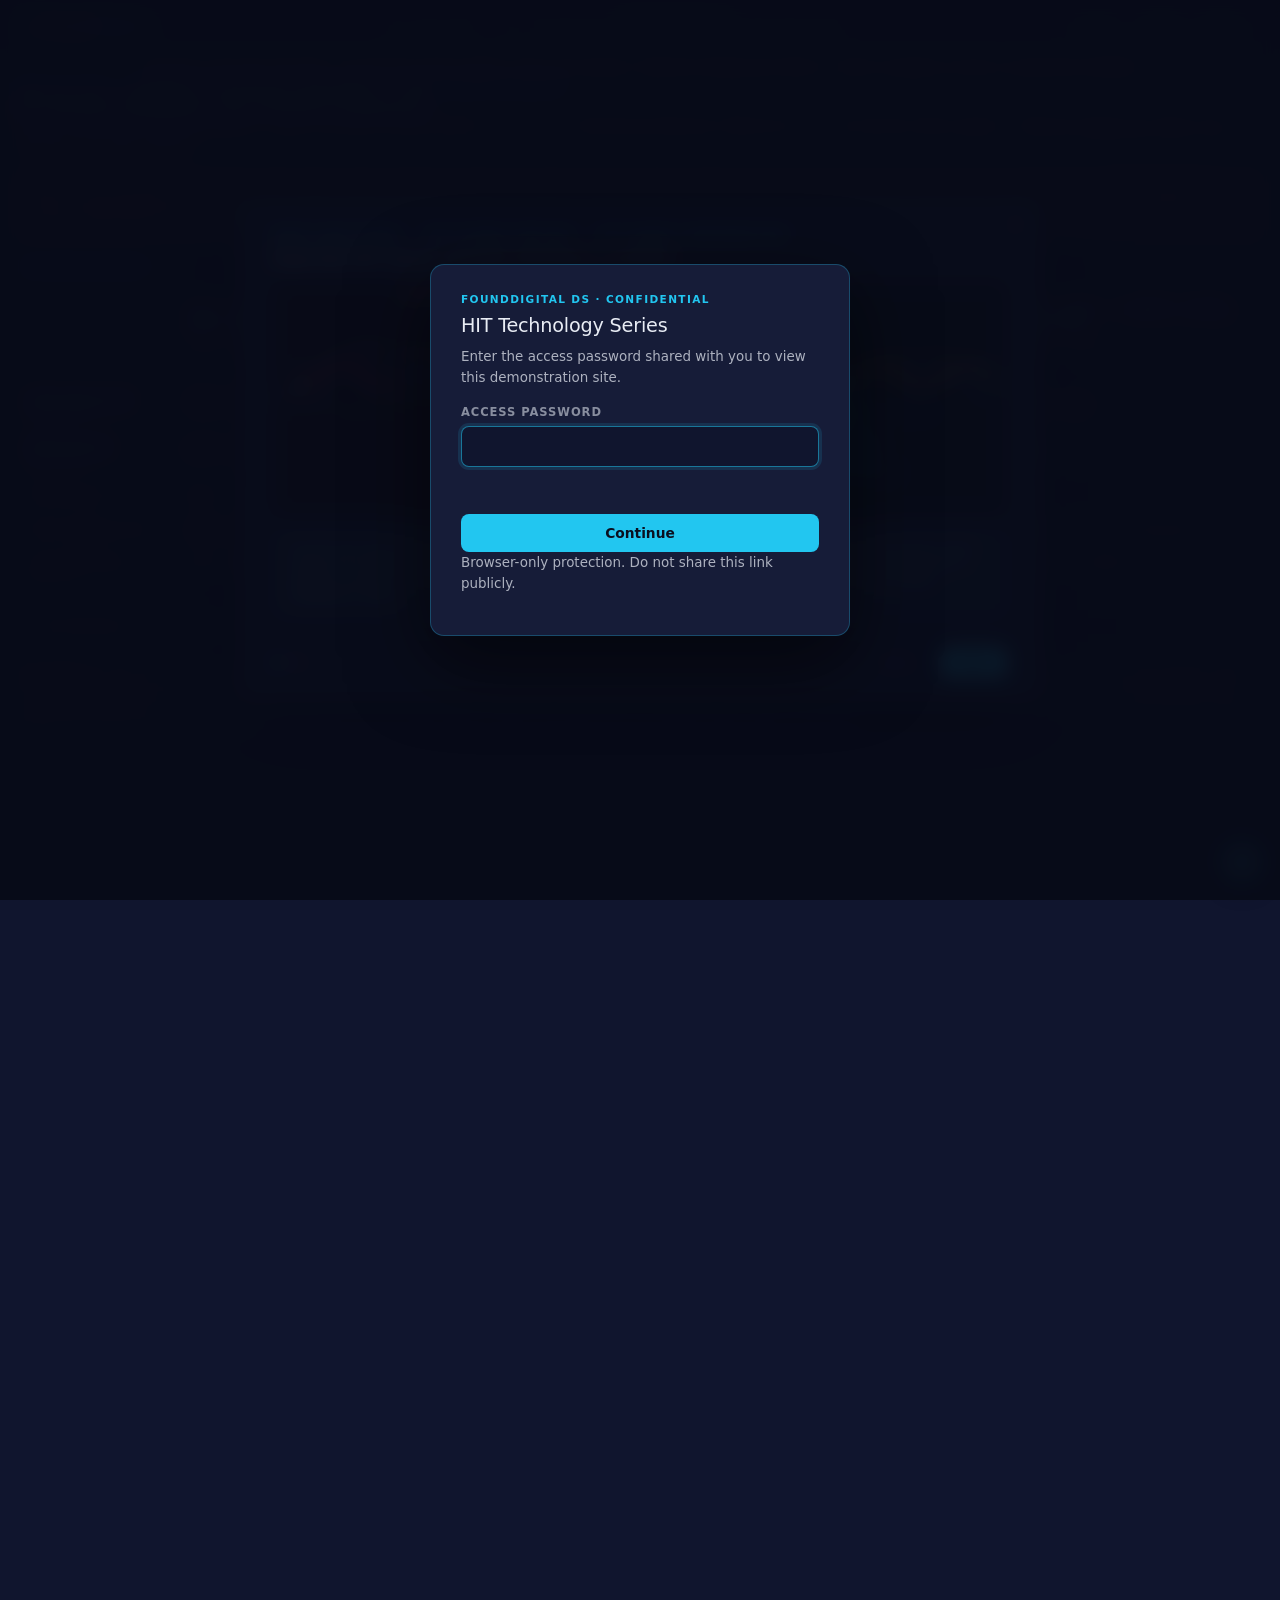
==== commit 0e592cf7: "Add client-side password gate for stakeholder access control. Prompts for a shared access password o" ====
--- a/episodes/dll_harmonics.html
+++ b/episodes/dll_harmonics.html
@@ -213,8 +213,10 @@
 @media(min-width:640px){.sn-ep .sn-ep-long{display:inline;opacity:.6;font-weight:400;margin-left:1px}}
 @media(max-width:480px){.sn-arrows .sn-arr:not(.sn-home){display:none}}
 </style>
+<link rel="stylesheet" href="auth.css">
 </head>
 <body>
+<script src="auth.js"></script>
 <nav class="sn" aria-label="HIT Technology Series navigation">
   <a class="sn-logo" href="index.html" aria-label="Series index"><svg width="130" height="22" viewBox="0 0 164 28" fill="none" xmlns="http://www.w3.org/2000/svg"> <path fill-rule="evenodd" clip-rule="evenodd" d="M8.76058 2.93931C8.60556 4.02273 7.67379 4.85556 6.5475 4.85556C5.31274 4.85556 4.31177 3.85459 4.31177 2.61983C4.31177 1.38507 5.31274 0.384094 6.5475 0.384094C7.67385 0.384094 8.60567 1.21702 8.76061 2.30053H15.5304C15.7154 1.38943 16.521 0.703681 17.4867 0.703681C18.5891 0.703681 19.4829 1.59741 19.4829 2.69987C19.4829 3.6656 18.7971 4.47116 17.886 4.65613V11.5986C18.5259 11.7439 19.0037 12.3163 19.0037 13.0002C19.0037 13.794 18.3602 14.4375 17.5664 14.4375C16.7727 14.4375 16.1292 13.794 16.1292 13.0002C16.1292 12.3162 16.6071 11.7437 17.2472 11.5985V4.68184C16.3361 4.57291 15.6136 3.85036 15.5047 2.93931H8.76058ZM22.517 9.46393C21.4335 9.30893 20.6007 8.37715 20.6007 7.25085C20.6007 6.01609 21.6017 5.01511 22.8364 5.01511C24.0712 5.01511 25.0722 6.01609 25.0722 7.25085C25.0722 8.37719 24.2393 9.309 23.1558 9.46395V16.2336C24.0669 16.4186 24.7526 17.2241 24.7526 18.1898C24.7526 19.2923 23.8589 20.186 22.7564 20.186C21.7906 20.186 20.985 19.5002 20.8001 18.5889H13.8577C13.7124 19.2289 13.14 19.7067 12.4561 19.7067C11.6623 19.7067 11.0188 19.0632 11.0188 18.2694C11.0188 17.4756 11.6623 16.8322 12.4561 16.8322C13.1401 16.8322 13.7126 17.31 13.8578 17.9501L20.7745 17.9501C20.8835 17.0392 21.606 16.3168 22.517 16.2079V9.46393ZM18.5247 21.1443C17.3984 21.1443 16.4666 21.9772 16.3116 23.0606H9.56737C9.45846 22.1496 8.73594 21.427 7.8249 21.3181L7.82489 14.4014C8.46501 14.2562 8.94288 13.6838 8.94288 12.9997C8.94288 12.2059 8.2994 11.5625 7.50562 11.5625C6.71185 11.5625 6.06836 12.2059 6.06836 12.9997C6.06836 13.6837 6.54612 14.2561 7.18611 14.4013L7.18611 21.3438C6.27498 21.5288 5.5892 22.3343 5.5892 23.3001C5.5892 24.4025 6.48292 25.2962 7.58539 25.2962C8.5511 25.2962 9.35664 24.6105 9.54163 23.6994H16.3116C16.4665 24.7829 17.3983 25.6158 18.5247 25.6158C19.7594 25.6158 20.7604 24.6148 20.7604 23.3801C20.7604 22.1453 19.7594 21.1443 18.5247 21.1443ZM2.55508 16.5359C3.63857 16.6909 4.47147 17.6227 4.47147 18.749C4.47147 19.9838 3.4705 20.9848 2.23573 20.9848C1.00097 20.9848 0 19.9838 0 18.749C0 17.6227 0.832853 16.6909 1.9163 16.5359L1.9163 9.76633C1.00519 9.58133 0.319447 8.77579 0.319447 7.81009C0.319447 6.70762 1.21317 5.8139 2.31564 5.8139C3.28143 5.8139 4.08703 6.49977 4.27193 7.411L11.2144 7.411C11.3596 6.77101 11.932 6.29325 12.616 6.29325C13.4098 6.29325 14.0532 6.93674 14.0532 7.73051C14.0532 8.52429 13.4098 9.16777 12.616 9.16777C11.9319 9.16777 11.3595 8.6899 11.2143 8.04979L4.29759 8.04979C4.18857 8.96074 3.46606 9.68317 2.55508 9.79207L2.55508 16.5359Z" fill="url(#ng)"/> <path d="M32.0912 20.8843V5.98939H42.7637V8.68405H34.8919V12.8003H42.3393V15.3889H34.8919V20.8843H32.0912ZM49.5169 10.1693C52.8693 10.1693 55.0335 12.673 55.0335 15.6647C55.0335 18.7201 52.9542 21.1813 49.5381 21.1813C46.1221 21.1813 44.064 18.7201 44.064 15.6647C44.064 12.673 46.1857 10.1693 49.5169 10.1693ZM49.5381 12.5669C47.671 12.5669 46.695 14.0946 46.695 15.6647C46.695 17.2348 47.6498 18.7625 49.5381 18.7625C51.4265 18.7625 52.3813 17.2348 52.3813 15.6647C52.3813 14.0946 51.278 12.5669 49.5381 12.5669ZM59.5733 10.4239V16.0254C59.5733 17.6167 60.4433 18.8262 62.0982 18.8262C63.7108 18.8262 64.7717 17.4894 64.7717 15.8981V10.4239H67.339V20.9267H65.0263L64.8566 19.6112C63.7744 20.6933 62.7772 21.1813 61.3132 21.1813C58.8307 21.1813 56.9848 19.2717 56.9848 16.0466V10.4239H59.5733ZM77.912 20.8843V15.3464C77.912 13.7551 77.0208 12.5457 75.387 12.5457C73.7745 12.5457 72.7136 13.8824 72.7136 15.4737V20.8843H70.1463V10.4239H72.459L72.6287 11.7606C73.7108 10.5937 74.7293 10.1905 76.066 10.1905C78.5273 10.1905 80.5005 12.0365 80.5005 15.3252V20.8843H77.912ZM93.8949 6.05304V20.8843H91.4761L91.3064 19.4415C90.4789 20.7994 89.2058 21.1813 87.9327 21.1813C84.8774 21.1813 82.5434 19.0808 82.5434 15.6435C82.5434 12.0365 84.8137 10.1693 87.8691 10.1693C88.9724 10.1693 90.6698 10.7422 91.3064 11.8455V6.05304H93.8949ZM88.1025 12.5881C86.4687 12.5881 85.132 13.7551 85.132 15.6435C85.132 17.4894 86.4475 18.7413 88.1025 18.7413C89.7362 18.7413 91.1366 17.5531 91.1366 15.6435C91.1366 13.84 89.7362 12.5881 88.1025 12.5881Z" fill="white"/> <path d="M102.885 6.03183C108.041 6.03183 110.311 9.74494 110.311 13.4793C110.311 17.1924 108.02 20.8843 102.885 20.8843H97.0499V6.03183H102.885ZM99.8294 18.1896H102.885C106.195 18.1896 107.531 15.8344 107.531 13.4793C107.531 11.1029 106.174 8.68405 102.885 8.68405H99.8294V18.1896ZM112.245 7.47464C112.245 6.4774 113.009 5.96817 113.773 5.96817C114.536 5.96817 115.3 6.4774 115.3 7.47464C115.3 8.49309 114.536 8.9811 113.773 8.9811C113.009 8.9811 112.245 8.49309 112.245 7.47464ZM115.067 10.3815V20.8843H112.478V10.3815H115.067ZM126.841 9.36302L128.75 10.8058L127.435 12.3335C128.347 13.4156 128.644 14.3704 128.644 15.4525C128.644 17.3197 127.774 18.5928 126.056 19.3778C128.262 20.1629 128.644 21.7542 128.644 22.7727C128.644 25.7432 125.737 27.186 122.937 27.186C119.308 27.186 117.187 25.3612 117.293 22.3695H119.86C119.754 23.8123 121.303 24.6823 122.937 24.6823C124.379 24.6823 125.95 24.0669 125.95 22.7727C125.95 21.4996 124.931 20.7145 122.979 20.7145C119.521 20.7145 117.25 18.7413 117.25 15.4525C117.25 11.9304 120.051 10.1481 122.979 10.1481C123.785 10.1481 124.952 10.3178 125.674 10.8058L126.841 9.36302ZM122.979 12.5457C121.282 12.5457 119.839 13.5005 119.839 15.4525C119.839 17.2773 121.282 18.3381 122.979 18.3381C124.676 18.3381 126.056 17.2348 126.056 15.4525C126.056 13.6702 124.676 12.5457 122.979 12.5457ZM130.728 7.47464C130.728 6.4774 131.491 5.96817 132.255 5.96817C133.019 5.96817 133.783 6.4774 133.783 7.47464C133.783 8.49309 133.019 8.9811 132.255 8.9811C131.491 8.9811 130.728 8.49309 130.728 7.47464ZM133.549 10.3815V20.8843H130.961V10.3815H133.549ZM140.104 7.47464V10.4876H142.989V12.7154H140.083V17.3197C140.083 18.3169 140.613 18.8049 141.441 18.8049C141.844 18.8049 142.289 18.6776 142.692 18.4867L143.414 20.6933C142.607 21.0328 141.95 21.1389 141.059 21.1389C138.894 21.1389 137.515 19.8658 137.515 17.3197V12.7154H135.563V10.4876H137.515V7.75047L140.104 7.47464ZM153.408 10.4239H155.891V20.8843H153.451L153.323 19.3566C152.708 20.5872 151.117 21.2025 149.928 21.2025C146.809 21.2025 144.539 19.3142 144.539 15.6435C144.539 11.994 146.937 10.1693 149.992 10.1693C151.414 10.1693 152.729 10.827 153.323 11.8667L153.408 10.4239ZM150.225 12.482C148.507 12.482 147.128 13.649 147.128 15.6435C147.128 17.638 148.507 18.8262 150.225 18.8262C152.262 18.8262 153.281 17.2348 153.281 15.6435C153.281 14.0734 152.262 12.482 150.225 12.482ZM161.316 6.05304V20.8843H158.749V6.05304H161.316Z" fill="#22C6F0"/> <defs> <linearGradient id="ng" x1="8.46" y1="5.73" x2="19.64" y2="23.62" gradientUnits="userSpaceOnUse"> <stop stop-color="#22C6F0"/><stop offset="1" stop-color="white"/> </linearGradient> </defs> </svg></a>
   <span class="sn-sep">·</span>
--- a/episodes/auth.css
+++ b/episodes/auth.css
@@ -0,0 +1,113 @@
+html.hit-locked body {
+  overflow: hidden;
+}
+
+#hit-auth-gate {
+  position: fixed;
+  inset: 0;
+  z-index: 2147483647;
+  display: flex;
+  align-items: center;
+  justify-content: center;
+  padding: 24px;
+  background: rgba(8, 11, 24, 0.92);
+  backdrop-filter: blur(10px);
+  -webkit-backdrop-filter: blur(10px);
+  font-family: Geist, 'Segoe UI', system-ui, Arial, sans-serif;
+  color: #e8ecf4;
+}
+
+.hit-auth-card {
+  width: min(420px, 100%);
+  background: #161c38;
+  border: 1px solid rgba(34, 198, 240, 0.28);
+  border-radius: 14px;
+  padding: 28px 30px 24px;
+  box-shadow: 0 24px 80px rgba(0, 0, 0, 0.55);
+}
+
+.hit-auth-kicker {
+  font-size: 0.66rem;
+  letter-spacing: 0.13em;
+  text-transform: uppercase;
+  color: #22c6f0;
+  font-weight: 600;
+  margin-bottom: 0.55rem;
+}
+
+.hit-auth-card h1 {
+  margin: 0 0 0.55rem;
+  font-size: 1.2rem;
+  font-weight: 500;
+  letter-spacing: -0.01em;
+}
+
+.hit-auth-card p {
+  margin: 0 0 1rem;
+  font-size: 0.84rem;
+  line-height: 1.6;
+  color: rgba(232, 236, 244, 0.72);
+}
+
+.hit-auth-field {
+  display: flex;
+  flex-direction: column;
+  gap: 0.45rem;
+  margin-bottom: 0.85rem;
+}
+
+.hit-auth-field label {
+  font-size: 0.72rem;
+  letter-spacing: 0.08em;
+  text-transform: uppercase;
+  color: rgba(232, 236, 244, 0.55);
+  font-weight: 600;
+}
+
+.hit-auth-field input {
+  width: 100%;
+  border: 1px solid rgba(255, 255, 255, 0.14);
+  border-radius: 8px;
+  background: #10152e;
+  color: #e8ecf4;
+  padding: 11px 12px;
+  font: inherit;
+  font-size: 0.92rem;
+}
+
+.hit-auth-field input:focus {
+  outline: none;
+  border-color: rgba(34, 198, 240, 0.55);
+  box-shadow: 0 0 0 3px rgba(34, 198, 240, 0.12);
+}
+
+.hit-auth-error {
+  min-height: 1.1rem;
+  margin: 0 0 0.75rem;
+  font-size: 0.78rem;
+  color: #ff8a8a;
+}
+
+.hit-auth-submit {
+  width: 100%;
+  border: none;
+  border-radius: 8px;
+  background: #22c6f0;
+  color: #0a0f1f;
+  padding: 11px 14px;
+  font: inherit;
+  font-size: 0.86rem;
+  font-weight: 600;
+  cursor: pointer;
+}
+
+.hit-auth-submit:hover {
+  opacity: 0.9;
+}
+
+.hit-auth-note {
+  margin-top: 0.95rem;
+  font-size: 0.7rem;
+  line-height: 1.55;
+  color: rgba(232, 236, 244, 0.35);
+}
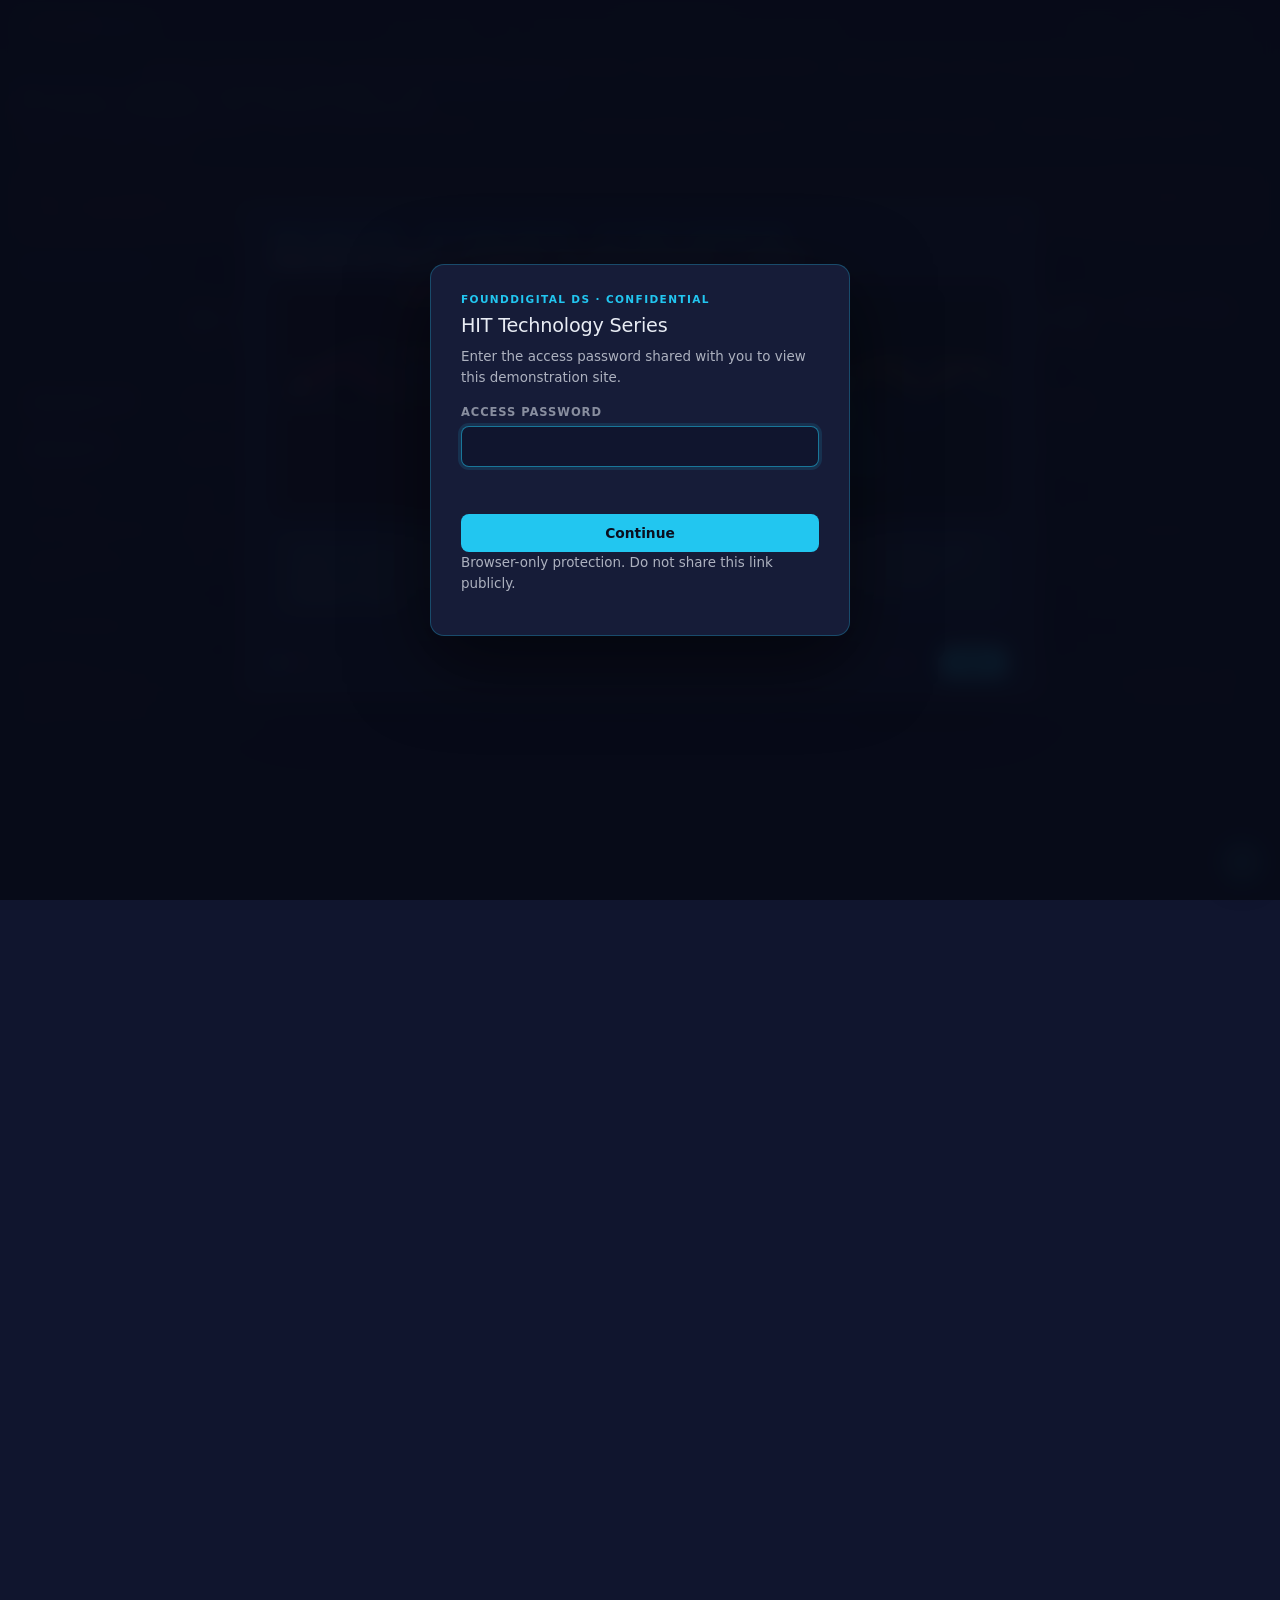
==== commit 73562bb1: "Use neutral, technically accurate language across episode copy. Remove STATCOM replacement claims; d" ====
--- a/episodes/dll_harmonics.html
+++ b/episodes/dll_harmonics.html
@@ -242,7 +242,7 @@
     <!-- Step 1: The hook -->
     <div class="xp-step" data-step="1">
       <div class="xp-kicker">Base case study &nbsp;·&nbsp; No filters applied &nbsp;·&nbsp; HIT shunt contribution</div>
-      <h2>How the HIT shunt cancels harmonic currents</h2>
+      <h2>How the HIT shunt is modelled cancelling harmonic currents</h2>
 
       <!-- Harmonic animation: Without HIT vs With HIT -->
       <canvas id="xp-harm-cv" width="720" height="230"
@@ -486,7 +486,7 @@
         <div class="xi-pz">
           <div><span class="xi-pz-tag xi-tag-ep">Episode 1</span></div>
           <div class="xi-pz-title xi-cyn">Voltage Regulation</div>
-          <div class="xi-pz-body">HIT series path &nbsp;·&nbsp; ERCOT Voltage Ride-Through compliance &nbsp;·&nbsp; 25-second Model Qualification Test profile &nbsp;·&nbsp; Nodal Operating Guide &sect;2.15 Table A</div>
+          <div class="xi-pz-body">HIT series path &nbsp;·&nbsp; ERCOT voltage ride-through simulation study &nbsp;·&nbsp; 25-second Model Qualification Test profile &nbsp;·&nbsp; Nodal Operating Guide &sect;2.15 Table A</div>
         </div>
         <div class="xi-pz xi-pz-on">
           <div><span class="xi-pz-tag xi-tag-on">This demo</span></div>
@@ -741,11 +741,11 @@
     /* 3 */
     { label: 'TDD with HIT',
       title: 'Active harmonic compensation',
-      body:  'The HIT shunt inverter connects in parallel with the facility load at the low-voltage bus. It continuously measures the load current, identifies the harmonic components, and injects a precisely timed cancellation current into the same node. Because the injected current is equal in magnitude and opposite in phase to the harmonics, the grid-side current is left carrying only the fundamental frequency component. Cases 2 through 4 achieve TDD below 5% at the Point of Common Coupling.' },
+      body:  'The HIT shunt inverter connects in parallel with the facility load at the low-voltage bus. In this simulation it measures the load current, identifies harmonic components, and injects a cancellation current into the same node. Cases 2 through 4 show TDD below 5% at the Point of Common Coupling against the IEEE 519-2022 limits applied in this study. Field validation is required before any compliance claim.' },
     /* 4 */
     { labels: ['TDD reduction','Shunt headroom'],
       title: 'Compensation depth and remaining capacity',
-      body:  'TDD reduction is the percentage decrease from the uncompensated to the compensated result — a direct measure of how effectively the shunt path suppresses harmonic injection into the grid. Shunt headroom is the inverter capacity that remains after handling harmonics. Cases 2 and 4 retain over 40%, meaning the same inverter can simultaneously provide reactive power support and power factor correction without exceeding its rated apparent-power capacity.' },
+      body:  'TDD reduction is the percentage decrease from the uncompensated to the compensated result in this simulation. Shunt headroom is the inverter capacity that remains after handling harmonics. Cases 2 and 4 retain over 40% in the model, indicating remaining apparent-power capacity for other shunt functions such as displacement power factor correction at the LV bus.' },
     /* 5 */
     { sel: '.sb-details',
       openDetails: true,
@@ -840,7 +840,7 @@
       try{ Plotly.restyle(CID, {opacity: 0.92}, WITH_HIT_TR); }catch(e){}
       updateCallout(
         '③  After active compensation',
-        'Green bars show the result with the HIT shunt active. The shunt inverter cancels the harmonic components at the low-voltage bus by injecting equal and opposite currents — the grid sees only the fundamental frequency. All harmonic orders fall below their individual limits for Cases 2 through 4.',
+        'Green bars show the simulated result with the HIT shunt active. The model injects equal-and-opposite harmonic currents at the low-voltage bus. In this study, harmonic orders fall below their individual IEEE 519-2022 limits for Cases 2 through 4.',
         'Chart guide · 3 of 3'
       );
     }, 7200));
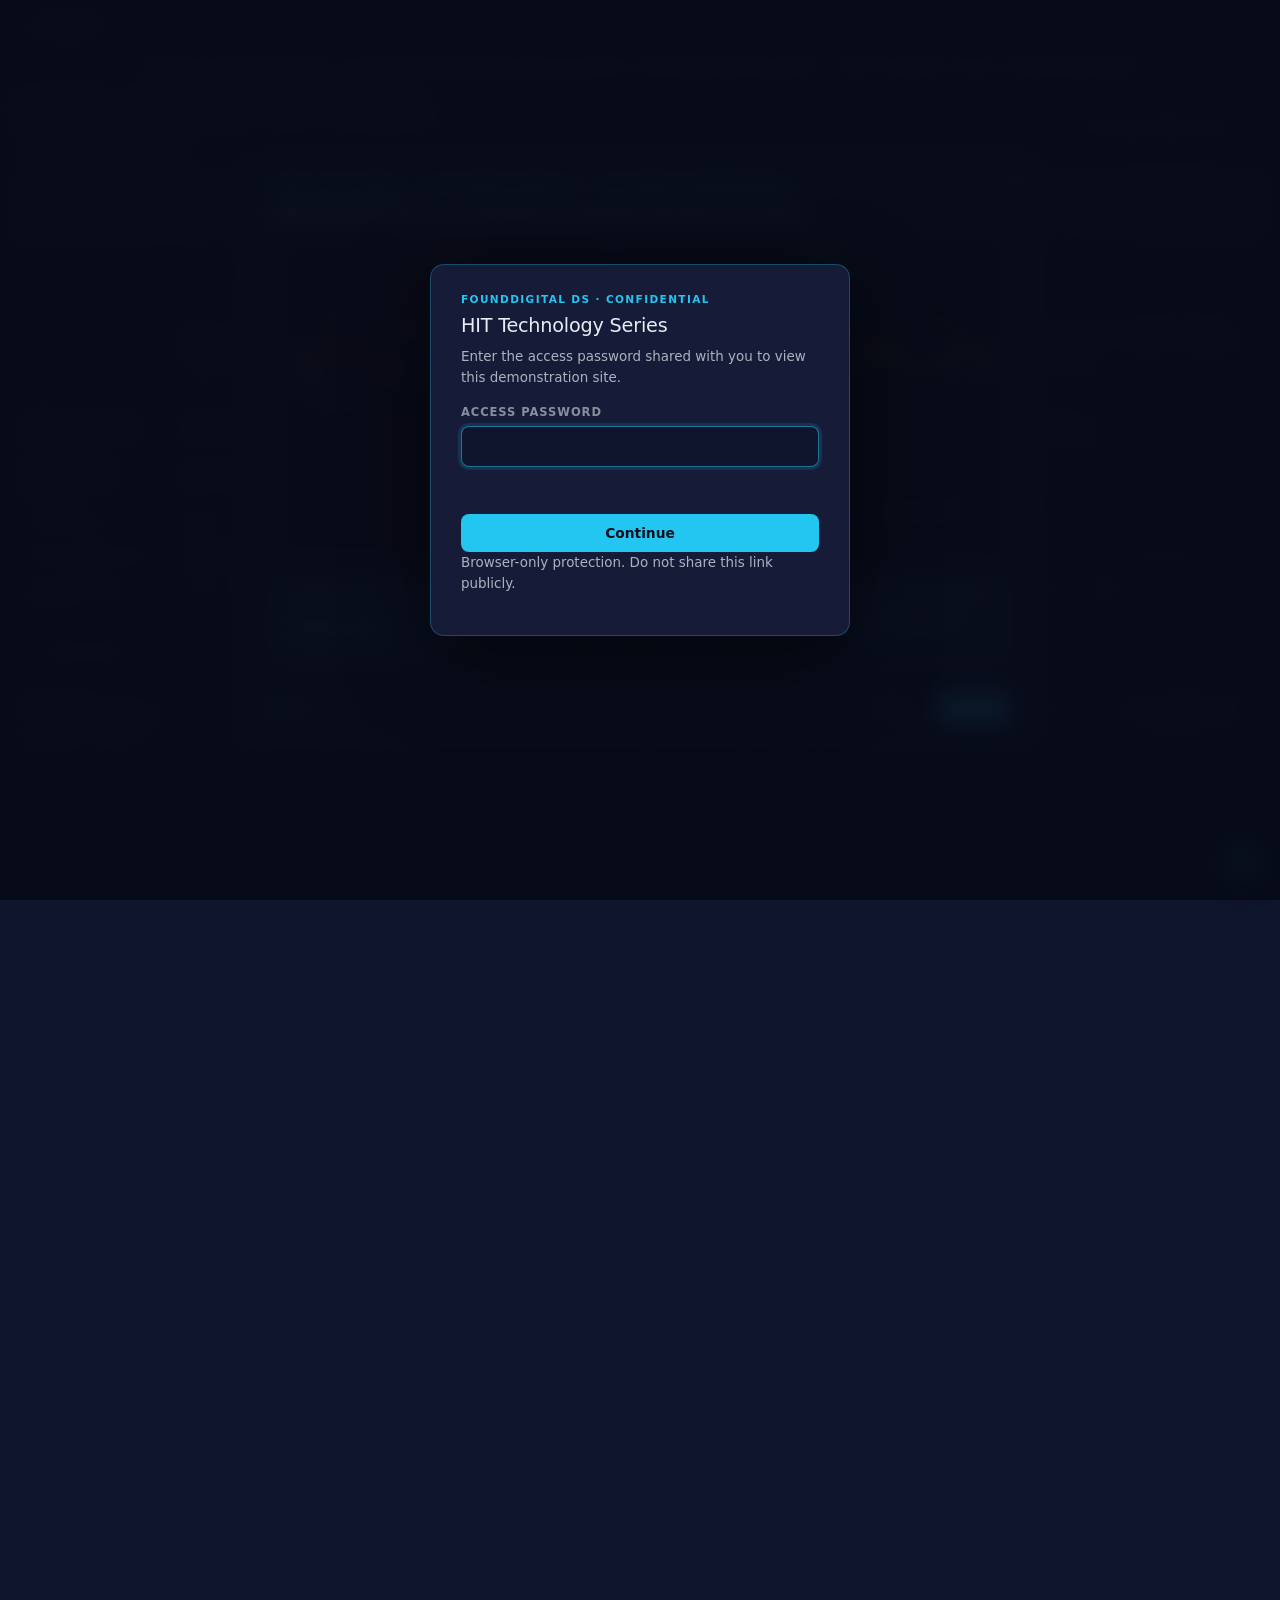
==== commit d53d88cd: "Update episodes and fix harmonics waveform zoom for Cases 2-4. - Fix Cases 2–4 waveform panels to sh" ====
--- a/episodes/dll_harmonics.html
+++ b/episodes/dll_harmonics.html
@@ -1,9 +1,10 @@
+<!-- version: 1.1 -->
 <!DOCTYPE html>
 <html lang="en">
 <head>
 <meta charset="utf-8">
 <meta name="viewport" content="width=device-width, initial-scale=1.0">
-<title>HIT Harmonic Mitigation · IEEE 519-2022 · Four Scenarios | FoundDigital DS</title>
+<title>HIT Harmonic Mitigation · IEEE 519-2022 · Four Scenarios | FoundDigital</title>
 <style>
 *{box-sizing:border-box}
 html{scrollbar-color:#2e3a5c #0a0f1f;scrollbar-width:thin}
@@ -218,7 +219,7 @@
 <body>
 <script src="auth.js"></script>
 <nav class="sn" aria-label="HIT Technology Series navigation">
-  <a class="sn-logo" href="index.html" aria-label="Series index"><svg width="130" height="22" viewBox="0 0 164 28" fill="none" xmlns="http://www.w3.org/2000/svg"> <path fill-rule="evenodd" clip-rule="evenodd" d="M8.76058 2.93931C8.60556 4.02273 7.67379 4.85556 6.5475 4.85556C5.31274 4.85556 4.31177 3.85459 4.31177 2.61983C4.31177 1.38507 5.31274 0.384094 6.5475 0.384094C7.67385 0.384094 8.60567 1.21702 8.76061 2.30053H15.5304C15.7154 1.38943 16.521 0.703681 17.4867 0.703681C18.5891 0.703681 19.4829 1.59741 19.4829 2.69987C19.4829 3.6656 18.7971 4.47116 17.886 4.65613V11.5986C18.5259 11.7439 19.0037 12.3163 19.0037 13.0002C19.0037 13.794 18.3602 14.4375 17.5664 14.4375C16.7727 14.4375 16.1292 13.794 16.1292 13.0002C16.1292 12.3162 16.6071 11.7437 17.2472 11.5985V4.68184C16.3361 4.57291 15.6136 3.85036 15.5047 2.93931H8.76058ZM22.517 9.46393C21.4335 9.30893 20.6007 8.37715 20.6007 7.25085C20.6007 6.01609 21.6017 5.01511 22.8364 5.01511C24.0712 5.01511 25.0722 6.01609 25.0722 7.25085C25.0722 8.37719 24.2393 9.309 23.1558 9.46395V16.2336C24.0669 16.4186 24.7526 17.2241 24.7526 18.1898C24.7526 19.2923 23.8589 20.186 22.7564 20.186C21.7906 20.186 20.985 19.5002 20.8001 18.5889H13.8577C13.7124 19.2289 13.14 19.7067 12.4561 19.7067C11.6623 19.7067 11.0188 19.0632 11.0188 18.2694C11.0188 17.4756 11.6623 16.8322 12.4561 16.8322C13.1401 16.8322 13.7126 17.31 13.8578 17.9501L20.7745 17.9501C20.8835 17.0392 21.606 16.3168 22.517 16.2079V9.46393ZM18.5247 21.1443C17.3984 21.1443 16.4666 21.9772 16.3116 23.0606H9.56737C9.45846 22.1496 8.73594 21.427 7.8249 21.3181L7.82489 14.4014C8.46501 14.2562 8.94288 13.6838 8.94288 12.9997C8.94288 12.2059 8.2994 11.5625 7.50562 11.5625C6.71185 11.5625 6.06836 12.2059 6.06836 12.9997C6.06836 13.6837 6.54612 14.2561 7.18611 14.4013L7.18611 21.3438C6.27498 21.5288 5.5892 22.3343 5.5892 23.3001C5.5892 24.4025 6.48292 25.2962 7.58539 25.2962C8.5511 25.2962 9.35664 24.6105 9.54163 23.6994H16.3116C16.4665 24.7829 17.3983 25.6158 18.5247 25.6158C19.7594 25.6158 20.7604 24.6148 20.7604 23.3801C20.7604 22.1453 19.7594 21.1443 18.5247 21.1443ZM2.55508 16.5359C3.63857 16.6909 4.47147 17.6227 4.47147 18.749C4.47147 19.9838 3.4705 20.9848 2.23573 20.9848C1.00097 20.9848 0 19.9838 0 18.749C0 17.6227 0.832853 16.6909 1.9163 16.5359L1.9163 9.76633C1.00519 9.58133 0.319447 8.77579 0.319447 7.81009C0.319447 6.70762 1.21317 5.8139 2.31564 5.8139C3.28143 5.8139 4.08703 6.49977 4.27193 7.411L11.2144 7.411C11.3596 6.77101 11.932 6.29325 12.616 6.29325C13.4098 6.29325 14.0532 6.93674 14.0532 7.73051C14.0532 8.52429 13.4098 9.16777 12.616 9.16777C11.9319 9.16777 11.3595 8.6899 11.2143 8.04979L4.29759 8.04979C4.18857 8.96074 3.46606 9.68317 2.55508 9.79207L2.55508 16.5359Z" fill="url(#ng)"/> <path d="M32.0912 20.8843V5.98939H42.7637V8.68405H34.8919V12.8003H42.3393V15.3889H34.8919V20.8843H32.0912ZM49.5169 10.1693C52.8693 10.1693 55.0335 12.673 55.0335 15.6647C55.0335 18.7201 52.9542 21.1813 49.5381 21.1813C46.1221 21.1813 44.064 18.7201 44.064 15.6647C44.064 12.673 46.1857 10.1693 49.5169 10.1693ZM49.5381 12.5669C47.671 12.5669 46.695 14.0946 46.695 15.6647C46.695 17.2348 47.6498 18.7625 49.5381 18.7625C51.4265 18.7625 52.3813 17.2348 52.3813 15.6647C52.3813 14.0946 51.278 12.5669 49.5381 12.5669ZM59.5733 10.4239V16.0254C59.5733 17.6167 60.4433 18.8262 62.0982 18.8262C63.7108 18.8262 64.7717 17.4894 64.7717 15.8981V10.4239H67.339V20.9267H65.0263L64.8566 19.6112C63.7744 20.6933 62.7772 21.1813 61.3132 21.1813C58.8307 21.1813 56.9848 19.2717 56.9848 16.0466V10.4239H59.5733ZM77.912 20.8843V15.3464C77.912 13.7551 77.0208 12.5457 75.387 12.5457C73.7745 12.5457 72.7136 13.8824 72.7136 15.4737V20.8843H70.1463V10.4239H72.459L72.6287 11.7606C73.7108 10.5937 74.7293 10.1905 76.066 10.1905C78.5273 10.1905 80.5005 12.0365 80.5005 15.3252V20.8843H77.912ZM93.8949 6.05304V20.8843H91.4761L91.3064 19.4415C90.4789 20.7994 89.2058 21.1813 87.9327 21.1813C84.8774 21.1813 82.5434 19.0808 82.5434 15.6435C82.5434 12.0365 84.8137 10.1693 87.8691 10.1693C88.9724 10.1693 90.6698 10.7422 91.3064 11.8455V6.05304H93.8949ZM88.1025 12.5881C86.4687 12.5881 85.132 13.7551 85.132 15.6435C85.132 17.4894 86.4475 18.7413 88.1025 18.7413C89.7362 18.7413 91.1366 17.5531 91.1366 15.6435C91.1366 13.84 89.7362 12.5881 88.1025 12.5881Z" fill="white"/> <path d="M102.885 6.03183C108.041 6.03183 110.311 9.74494 110.311 13.4793C110.311 17.1924 108.02 20.8843 102.885 20.8843H97.0499V6.03183H102.885ZM99.8294 18.1896H102.885C106.195 18.1896 107.531 15.8344 107.531 13.4793C107.531 11.1029 106.174 8.68405 102.885 8.68405H99.8294V18.1896ZM112.245 7.47464C112.245 6.4774 113.009 5.96817 113.773 5.96817C114.536 5.96817 115.3 6.4774 115.3 7.47464C115.3 8.49309 114.536 8.9811 113.773 8.9811C113.009 8.9811 112.245 8.49309 112.245 7.47464ZM115.067 10.3815V20.8843H112.478V10.3815H115.067ZM126.841 9.36302L128.75 10.8058L127.435 12.3335C128.347 13.4156 128.644 14.3704 128.644 15.4525C128.644 17.3197 127.774 18.5928 126.056 19.3778C128.262 20.1629 128.644 21.7542 128.644 22.7727C128.644 25.7432 125.737 27.186 122.937 27.186C119.308 27.186 117.187 25.3612 117.293 22.3695H119.86C119.754 23.8123 121.303 24.6823 122.937 24.6823C124.379 24.6823 125.95 24.0669 125.95 22.7727C125.95 21.4996 124.931 20.7145 122.979 20.7145C119.521 20.7145 117.25 18.7413 117.25 15.4525C117.25 11.9304 120.051 10.1481 122.979 10.1481C123.785 10.1481 124.952 10.3178 125.674 10.8058L126.841 9.36302ZM122.979 12.5457C121.282 12.5457 119.839 13.5005 119.839 15.4525C119.839 17.2773 121.282 18.3381 122.979 18.3381C124.676 18.3381 126.056 17.2348 126.056 15.4525C126.056 13.6702 124.676 12.5457 122.979 12.5457ZM130.728 7.47464C130.728 6.4774 131.491 5.96817 132.255 5.96817C133.019 5.96817 133.783 6.4774 133.783 7.47464C133.783 8.49309 133.019 8.9811 132.255 8.9811C131.491 8.9811 130.728 8.49309 130.728 7.47464ZM133.549 10.3815V20.8843H130.961V10.3815H133.549ZM140.104 7.47464V10.4876H142.989V12.7154H140.083V17.3197C140.083 18.3169 140.613 18.8049 141.441 18.8049C141.844 18.8049 142.289 18.6776 142.692 18.4867L143.414 20.6933C142.607 21.0328 141.95 21.1389 141.059 21.1389C138.894 21.1389 137.515 19.8658 137.515 17.3197V12.7154H135.563V10.4876H137.515V7.75047L140.104 7.47464ZM153.408 10.4239H155.891V20.8843H153.451L153.323 19.3566C152.708 20.5872 151.117 21.2025 149.928 21.2025C146.809 21.2025 144.539 19.3142 144.539 15.6435C144.539 11.994 146.937 10.1693 149.992 10.1693C151.414 10.1693 152.729 10.827 153.323 11.8667L153.408 10.4239ZM150.225 12.482C148.507 12.482 147.128 13.649 147.128 15.6435C147.128 17.638 148.507 18.8262 150.225 18.8262C152.262 18.8262 153.281 17.2348 153.281 15.6435C153.281 14.0734 152.262 12.482 150.225 12.482ZM161.316 6.05304V20.8843H158.749V6.05304H161.316Z" fill="#22C6F0"/> <defs> <linearGradient id="ng" x1="8.46" y1="5.73" x2="19.64" y2="23.62" gradientUnits="userSpaceOnUse"> <stop stop-color="#22C6F0"/><stop offset="1" stop-color="white"/> </linearGradient> </defs> </svg></a>
+  <a class="sn-logo" href="https://www.founddigitalds.com/" target="_blank" rel="noopener" aria-label="FoundDigital website"><svg width="130" height="22" viewBox="0 0 164 28" fill="none" xmlns="http://www.w3.org/2000/svg"> <path fill-rule="evenodd" clip-rule="evenodd" d="M8.76058 2.93931C8.60556 4.02273 7.67379 4.85556 6.5475 4.85556C5.31274 4.85556 4.31177 3.85459 4.31177 2.61983C4.31177 1.38507 5.31274 0.384094 6.5475 0.384094C7.67385 0.384094 8.60567 1.21702 8.76061 2.30053H15.5304C15.7154 1.38943 16.521 0.703681 17.4867 0.703681C18.5891 0.703681 19.4829 1.59741 19.4829 2.69987C19.4829 3.6656 18.7971 4.47116 17.886 4.65613V11.5986C18.5259 11.7439 19.0037 12.3163 19.0037 13.0002C19.0037 13.794 18.3602 14.4375 17.5664 14.4375C16.7727 14.4375 16.1292 13.794 16.1292 13.0002C16.1292 12.3162 16.6071 11.7437 17.2472 11.5985V4.68184C16.3361 4.57291 15.6136 3.85036 15.5047 2.93931H8.76058ZM22.517 9.46393C21.4335 9.30893 20.6007 8.37715 20.6007 7.25085C20.6007 6.01609 21.6017 5.01511 22.8364 5.01511C24.0712 5.01511 25.0722 6.01609 25.0722 7.25085C25.0722 8.37719 24.2393 9.309 23.1558 9.46395V16.2336C24.0669 16.4186 24.7526 17.2241 24.7526 18.1898C24.7526 19.2923 23.8589 20.186 22.7564 20.186C21.7906 20.186 20.985 19.5002 20.8001 18.5889H13.8577C13.7124 19.2289 13.14 19.7067 12.4561 19.7067C11.6623 19.7067 11.0188 19.0632 11.0188 18.2694C11.0188 17.4756 11.6623 16.8322 12.4561 16.8322C13.1401 16.8322 13.7126 17.31 13.8578 17.9501L20.7745 17.9501C20.8835 17.0392 21.606 16.3168 22.517 16.2079V9.46393ZM18.5247 21.1443C17.3984 21.1443 16.4666 21.9772 16.3116 23.0606H9.56737C9.45846 22.1496 8.73594 21.427 7.8249 21.3181L7.82489 14.4014C8.46501 14.2562 8.94288 13.6838 8.94288 12.9997C8.94288 12.2059 8.2994 11.5625 7.50562 11.5625C6.71185 11.5625 6.06836 12.2059 6.06836 12.9997C6.06836 13.6837 6.54612 14.2561 7.18611 14.4013L7.18611 21.3438C6.27498 21.5288 5.5892 22.3343 5.5892 23.3001C5.5892 24.4025 6.48292 25.2962 7.58539 25.2962C8.5511 25.2962 9.35664 24.6105 9.54163 23.6994H16.3116C16.4665 24.7829 17.3983 25.6158 18.5247 25.6158C19.7594 25.6158 20.7604 24.6148 20.7604 23.3801C20.7604 22.1453 19.7594 21.1443 18.5247 21.1443ZM2.55508 16.5359C3.63857 16.6909 4.47147 17.6227 4.47147 18.749C4.47147 19.9838 3.4705 20.9848 2.23573 20.9848C1.00097 20.9848 0 19.9838 0 18.749C0 17.6227 0.832853 16.6909 1.9163 16.5359L1.9163 9.76633C1.00519 9.58133 0.319447 8.77579 0.319447 7.81009C0.319447 6.70762 1.21317 5.8139 2.31564 5.8139C3.28143 5.8139 4.08703 6.49977 4.27193 7.411L11.2144 7.411C11.3596 6.77101 11.932 6.29325 12.616 6.29325C13.4098 6.29325 14.0532 6.93674 14.0532 7.73051C14.0532 8.52429 13.4098 9.16777 12.616 9.16777C11.9319 9.16777 11.3595 8.6899 11.2143 8.04979L4.29759 8.04979C4.18857 8.96074 3.46606 9.68317 2.55508 9.79207L2.55508 16.5359Z" fill="url(#ng)"/> <path d="M32.0912 20.8843V5.98939H42.7637V8.68405H34.8919V12.8003H42.3393V15.3889H34.8919V20.8843H32.0912ZM49.5169 10.1693C52.8693 10.1693 55.0335 12.673 55.0335 15.6647C55.0335 18.7201 52.9542 21.1813 49.5381 21.1813C46.1221 21.1813 44.064 18.7201 44.064 15.6647C44.064 12.673 46.1857 10.1693 49.5169 10.1693ZM49.5381 12.5669C47.671 12.5669 46.695 14.0946 46.695 15.6647C46.695 17.2348 47.6498 18.7625 49.5381 18.7625C51.4265 18.7625 52.3813 17.2348 52.3813 15.6647C52.3813 14.0946 51.278 12.5669 49.5381 12.5669ZM59.5733 10.4239V16.0254C59.5733 17.6167 60.4433 18.8262 62.0982 18.8262C63.7108 18.8262 64.7717 17.4894 64.7717 15.8981V10.4239H67.339V20.9267H65.0263L64.8566 19.6112C63.7744 20.6933 62.7772 21.1813 61.3132 21.1813C58.8307 21.1813 56.9848 19.2717 56.9848 16.0466V10.4239H59.5733ZM77.912 20.8843V15.3464C77.912 13.7551 77.0208 12.5457 75.387 12.5457C73.7745 12.5457 72.7136 13.8824 72.7136 15.4737V20.8843H70.1463V10.4239H72.459L72.6287 11.7606C73.7108 10.5937 74.7293 10.1905 76.066 10.1905C78.5273 10.1905 80.5005 12.0365 80.5005 15.3252V20.8843H77.912ZM93.8949 6.05304V20.8843H91.4761L91.3064 19.4415C90.4789 20.7994 89.2058 21.1813 87.9327 21.1813C84.8774 21.1813 82.5434 19.0808 82.5434 15.6435C82.5434 12.0365 84.8137 10.1693 87.8691 10.1693C88.9724 10.1693 90.6698 10.7422 91.3064 11.8455V6.05304H93.8949ZM88.1025 12.5881C86.4687 12.5881 85.132 13.7551 85.132 15.6435C85.132 17.4894 86.4475 18.7413 88.1025 18.7413C89.7362 18.7413 91.1366 17.5531 91.1366 15.6435C91.1366 13.84 89.7362 12.5881 88.1025 12.5881Z" fill="white"/> <path d="M102.885 6.03183C108.041 6.03183 110.311 9.74494 110.311 13.4793C110.311 17.1924 108.02 20.8843 102.885 20.8843H97.0499V6.03183H102.885ZM99.8294 18.1896H102.885C106.195 18.1896 107.531 15.8344 107.531 13.4793C107.531 11.1029 106.174 8.68405 102.885 8.68405H99.8294V18.1896ZM112.245 7.47464C112.245 6.4774 113.009 5.96817 113.773 5.96817C114.536 5.96817 115.3 6.4774 115.3 7.47464C115.3 8.49309 114.536 8.9811 113.773 8.9811C113.009 8.9811 112.245 8.49309 112.245 7.47464ZM115.067 10.3815V20.8843H112.478V10.3815H115.067ZM126.841 9.36302L128.75 10.8058L127.435 12.3335C128.347 13.4156 128.644 14.3704 128.644 15.4525C128.644 17.3197 127.774 18.5928 126.056 19.3778C128.262 20.1629 128.644 21.7542 128.644 22.7727C128.644 25.7432 125.737 27.186 122.937 27.186C119.308 27.186 117.187 25.3612 117.293 22.3695H119.86C119.754 23.8123 121.303 24.6823 122.937 24.6823C124.379 24.6823 125.95 24.0669 125.95 22.7727C125.95 21.4996 124.931 20.7145 122.979 20.7145C119.521 20.7145 117.25 18.7413 117.25 15.4525C117.25 11.9304 120.051 10.1481 122.979 10.1481C123.785 10.1481 124.952 10.3178 125.674 10.8058L126.841 9.36302ZM122.979 12.5457C121.282 12.5457 119.839 13.5005 119.839 15.4525C119.839 17.2773 121.282 18.3381 122.979 18.3381C124.676 18.3381 126.056 17.2348 126.056 15.4525C126.056 13.6702 124.676 12.5457 122.979 12.5457ZM130.728 7.47464C130.728 6.4774 131.491 5.96817 132.255 5.96817C133.019 5.96817 133.783 6.4774 133.783 7.47464C133.783 8.49309 133.019 8.9811 132.255 8.9811C131.491 8.9811 130.728 8.49309 130.728 7.47464ZM133.549 10.3815V20.8843H130.961V10.3815H133.549ZM140.104 7.47464V10.4876H142.989V12.7154H140.083V17.3197C140.083 18.3169 140.613 18.8049 141.441 18.8049C141.844 18.8049 142.289 18.6776 142.692 18.4867L143.414 20.6933C142.607 21.0328 141.95 21.1389 141.059 21.1389C138.894 21.1389 137.515 19.8658 137.515 17.3197V12.7154H135.563V10.4876H137.515V7.75047L140.104 7.47464ZM153.408 10.4239H155.891V20.8843H153.451L153.323 19.3566C152.708 20.5872 151.117 21.2025 149.928 21.2025C146.809 21.2025 144.539 19.3142 144.539 15.6435C144.539 11.994 146.937 10.1693 149.992 10.1693C151.414 10.1693 152.729 10.827 153.323 11.8667L153.408 10.4239ZM150.225 12.482C148.507 12.482 147.128 13.649 147.128 15.6435C147.128 17.638 148.507 18.8262 150.225 18.8262C152.262 18.8262 153.281 17.2348 153.281 15.6435C153.281 14.0734 152.262 12.482 150.225 12.482ZM161.316 6.05304V20.8843H158.749V6.05304H161.316Z" fill="#22C6F0"/> <defs> <linearGradient id="ng" x1="8.46" y1="5.73" x2="19.64" y2="23.62" gradientUnits="userSpaceOnUse"> <stop stop-color="#22C6F0"/><stop offset="1" stop-color="white"/> </linearGradient> </defs> </svg></a>
   <span class="sn-sep">·</span>
   <div class="sn-eps">
     <a class="sn-ep" href="episode0_grid_codes.html"><span class="sn-ep-badge">Ep 0</span><span class="sn-ep-long">Grid Codes</span></a>
@@ -245,13 +246,14 @@
       <h2>How the HIT shunt is modelled cancelling harmonic currents</h2>
 
       <!-- Harmonic animation: Without HIT vs With HIT -->
-      <canvas id="xp-harm-cv" width="720" height="230"
+      <canvas id="xp-harm-cv" width="720" height="320"
         style="display:block;width:100%;border-radius:10px;border:1px solid rgba(46,58,92,0.45);
                margin:12px 0;background:#070c1a"></canvas>
 
       <div class="xi-ref-chip" style="font-size:.69rem">
-        The HIT shunt path injects equal-and-opposite harmonic currents at the connection node,
-        so only clean fundamental current reaches the transformer and grid.
+        The HIT replaces the distribution transformer and adds an integrated shunt inverter.
+        The shunt path injects equal-and-opposite harmonic currents at the connection node,
+        so only clean fundamental current reaches the grid.
         This simulation applies <strong style="color:#22c6f0">no harmonic filters</strong> &mdash; it measures the HIT shunt contribution in isolation across four architectures.
         <strong style="color:rgba(232,236,244,0.45)">FAIL indicators reflect unfiltered theoretical exceedance, not real facility compliance status.</strong>
       </div>
@@ -320,16 +322,16 @@
   }
   function box(cx,cy,w,h,txt,border,fg){
     ctx.fillStyle='#0b1126';
-    ctx.strokeStyle=border||'rgba(46,58,92,0.8)'; ctx.lineWidth=1.5;
+    ctx.strokeStyle=border||'rgba(46,58,92,0.8)'; ctx.lineWidth=2;
     ctx.fillRect(cx-w/2,cy-h/2,w,h); ctx.strokeRect(cx-w/2,cy-h/2,w,h);
     ctx.fillStyle=fg||'rgba(232,236,244,0.65)';
-    ctx.font='700 9px Geist,"Segoe UI",sans-serif';
+    ctx.font='700 11px Geist,"Segoe UI",sans-serif';
     ctx.textAlign='center'; ctx.textBaseline='middle';
     ctx.fillText(txt,cx,cy);
   }
   function dot(x,y,col){
     ctx.fillStyle=col||'rgba(232,236,244,0.45)';
-    ctx.beginPath(); ctx.arc(x,y,3,0,Math.PI*2); ctx.fill();
+    ctx.beginPath(); ctx.arc(x,y,4,0,Math.PI*2); ctx.fill();
   }
   function lbl(txt,x,y,col,sz,align,base){
     ctx.fillStyle=col||'rgba(232,236,244,0.35)';
@@ -362,69 +364,78 @@
     ctx.beginPath(); ctx.moveTo(GAP,8); ctx.lineTo(GAP,H-8); ctx.stroke();
     ctx.restore();
 
-    var CY=Math.round(H*0.40);   /* main wire centre y */
+    var CY=Math.round(H*0.38);   /* main wire centre y */
 
     /* ═══════════ LEFT — Without HIT ═══════════ */
     var lG=L0+24, lTX=L0+145, lLD=L1-18;
 
-    /* Panel heading */
     ctx.fillStyle='rgba(230,70,70,0.92)';
-    ctx.font='bold 11px Geist,"Segoe UI",sans-serif';
+    ctx.font='bold 13px Geist,"Segoe UI",sans-serif';
     ctx.textAlign='center'; ctx.textBaseline='top';
-    ctx.fillText('WITHOUT HIT',(L0+L1)/2,7);
-
-    wire(lG,CY,lTX-20,CY); wire(lTX+20,CY,lLD,CY);
-    box(lTX,CY,40,30,'TX','rgba(200,210,240,0.55)','rgba(200,210,240,0.85)');
+    ctx.fillText('WITHOUT HIT',(L0+L1)/2,8);
+
+    wire(lG,CY,lTX-26,CY); wire(lTX+26,CY,lLD,CY);
+    box(lTX,CY,52,36,'TX','rgba(200,210,240,0.55)','rgba(200,210,240,0.85)');
     dot(lG,CY,'rgba(220,225,244,0.7)');
     dot(lLD,CY,'rgba(232,80,80,0.85)');
 
-    hwave(lG+3, lTX-22, CY, dist, '#e84040', 11, 1.8);
-    hwave(lTX+22, lLD-3, CY, dist, '#e84040', 11, 1.8);
-
-    /* PCC label with compliance annotation */
-    lbl('PCC', lG, CY+9, 'rgba(220,225,244,0.85)', 9);
-    lbl('(compliance point)', lG, CY+20, 'rgba(220,225,244,0.45)', 7);
-    lbl('Load', lLD, CY+9, 'rgba(232,80,80,0.75)', 9);
+    hwave(lG+3, lTX-28, CY, dist, '#e84040', 13, 2.0);
+    hwave(lTX+28, lLD-3, CY, dist, '#e84040', 13, 2.0);
+
+    lbl('PCC', lG+2, CY+11, 'rgba(220,225,244,0.85)', 11, 'left');
+    lbl('(compliance point)', lG+2, CY+24, 'rgba(220,225,244,0.45)', 9, 'left');
+    lbl('Load', lLD, CY+11, 'rgba(232,80,80,0.75)', 11);
     lbl('Iₛ = distorted  —  harmonics pass through TX to PCC',
-        (L0+L1)/2, CY-30, 'rgba(232,80,80,0.82)', 8.5);
+        (L0+L1)/2, CY-40, 'rgba(232,80,80,0.82)', 10.5);
     lbl('Harmonic current propagates through transformer to grid',
-        (L0+L1)/2, CY+32, 'rgba(220,80,80,0.6)', 8);
+        (L0+L1)/2, CY+44, 'rgba(220,80,80,0.6)', 9.5);
 
     /* ═══════════ RIGHT — With HIT ═══════════ */
     var RW=R1-R0;
     var rG=R0+16, rTX=R0+100, rN=R0+210, rLD=R1-16;
-    var rHY=CY+72;  /* HIT box centre y */
+    var rHY=CY+98;  /* Shunt box centre y */
 
     ctx.fillStyle='rgba(60,210,112,0.92)';
-    ctx.font='bold 11px Geist,"Segoe UI",sans-serif';
+    ctx.font='bold 13px Geist,"Segoe UI",sans-serif';
     ctx.textAlign='center'; ctx.textBaseline='top';
-    ctx.fillText('WITH HIT',R0+RW/2,7);
-
-    wire(rG,CY,rTX-20,CY); wire(rTX+20,CY,rN,CY);
-    wire(rN,CY,rLD,CY); wire(rN,CY+3,rN,rHY-15);
-
-    box(rTX,CY,40,30,'TX','rgba(200,210,240,0.55)','rgba(200,210,240,0.85)');
-    box(rN,rHY,50,26,'HIT','#22c6f0','#22c6f0');
+    ctx.fillText('WITH HIT',R0+RW/2,8);
+
+    /* Dashed enclosure — HIT series + shunt as one integrated device */
+    ctx.save();
+    ctx.setLineDash([6,4]);
+    ctx.strokeStyle='rgba(34,198,240,0.25)';
+    ctx.lineWidth=1.4;
+    var _bx=rTX-38,_by=CY-22,_bw=76,_bh=(rHY+22)-_by;
+    ctx.strokeRect(_bx,_by,_bw,_bh);
+    ctx.setLineDash([]);
+    ctx.restore();
+
+    wire(rG,CY,rTX-26,CY); wire(rTX+26,CY,rN,CY);
+    wire(rN,CY,rLD,CY); wire(rTX,CY+18,rTX,rHY-18);
+
+    box(rTX,CY,52,36,'HIT','rgba(34,198,240,0.35)','#22c6f0');
+    box(rTX,rHY,60,32,'Shunt','#22c6f0','#22c6f0');
     dot(rG,CY,'rgba(220,225,244,0.7)');
     dot(rN,CY,'rgba(34,198,240,0.85)');
     dot(rLD,CY,'rgba(70,210,120,0.85)');
 
-    /* Clean on grid side, distorted on load side, comp into HIT */
-    hwave(rG+3, rTX-22, CY, fund, '#40c870', 10, 2.1);
-    hwave(rTX+22, rN-3,  CY, fund, '#40c870', 10, 2.1);
-    hwave(rN+3, rLD-3,  CY, dist, '#f0a020', 10, 1.6);
-    vwave(rN, CY+4, rHY-17, comp, '#22c6f0', 9, 1.8);
-
-    lbl('PCC', rG, CY+9, 'rgba(220,225,244,0.85)', 9);
-    lbl('(compliance point)', rG, CY+20, 'rgba(220,225,244,0.45)', 7);
-    lbl('Load', rLD, CY+9, 'rgba(70,210,120,0.75)', 9);
+    hwave(rG+3, rTX-28, CY, fund, '#40c870', 12, 2.2);
+    hwave(rTX+28, rN-3,  CY, fund, '#40c870', 12, 2.2);
+    hwave(rN+3, rLD-3,  CY, dist, '#f0a020', 12, 2.0);
+    vwave(rTX, CY+19, rHY-20, comp, '#22c6f0', 11, 2.0);
+
+    lbl('PCC', rG+2, CY+11, 'rgba(220,225,244,0.85)', 11, 'left');
+    lbl('(compliance point)', rG+2, CY+24, 'rgba(220,225,244,0.45)', 9, 'left');
+    lbl('Load', rLD-2, CY+11, 'rgba(70,210,120,0.75)', 11, 'right');
     lbl('Iₛ = clean fundamental',
-        (rG+rTX)/2+10, CY-30, 'rgba(60,210,120,0.85)', 8.5);
-    lbl('I_load = distorted', (rN+rLD)/2, CY-22, 'rgba(240,160,32,0.75)', 8);
-    lbl('−I_harm injected by HIT',
-        rN, rHY+20, 'rgba(34,198,240,0.82)', 8.5);
-    lbl('HIT absorbs harmonics — PCC sees only fundamental current',
-        R0+RW/2, CY+32, 'rgba(70,210,120,0.65)', 8);
+        (rG+rTX)/2+10, CY-40, 'rgba(60,210,120,0.85)', 10.5);
+    lbl('I_load = distorted', (rN+rLD)/2, CY-42, 'rgba(240,160,32,0.75)', 10);
+    lbl('VSC2 injects −I_harm',
+        rTX, rHY+24, 'rgba(34,198,240,0.85)', 10.5);
+    lbl('Shunt injects compensating current — PCC sees clean fundamental',
+        R0+RW/2, rHY+42, 'rgba(70,210,120,0.68)', 9.5);
+    lbl('(HIT replaces the distribution transformer — shunt is integrated)',
+        R0+RW/2, rHY+55, 'rgba(34,198,240,0.52)', 9);
 
     t+=SPEED;
     requestAnimationFrame(draw);
@@ -540,6 +551,7 @@
     Case 2 uses measured Eaton 9395P harmonic data (Active Front End (AFE)/12-pulse, 100% load, Phase A avg).
   </div>
   <button class="sb-tour-btn" id="sb-tour-start">&#9654;&nbsp; How to read this</button>
+  <div style="font-size:.66rem;color:rgba(232,236,244,0.38);margin:0 0 10px;line-height:1.5">Bar fill shows the measured value; /N% on the right is the IEEE 519-2022 per-order limit for that harmonic. A bar reaching the /N% marker equals the limit exactly.</div>
   <div class="sb-grid" style="grid-template-columns:minmax(130px,160px) repeat(4,1fr)">
     <!-- header -->
     <div class="sb-gh"></div>
@@ -548,7 +560,7 @@
       <div class="sb-cs">Controlled baseline &mdash; idealised<br>Six-pulse UPS only &middot; no variable frequency drives</div>
     </div>
     <div class="sb-gh">
-      <div class="sb-ch">Case 2: Modern UPS (Eaton 9395P AFE) + 40% variable frequency drives (VFDs)</div>
+      <div class="sb-ch">Case 2: Modern UPS (Eaton 9395P AFE, 12-pulse) + 40% variable frequency drives (VFDs)</div>
       <div class="sb-cs">AFE/12-pulse UPS: measured (40% VFDs)<br>h11≈h13 dominant (12-pulse)</div>
     </div>
     <div class="sb-gh">
@@ -650,7 +662,7 @@
 </div>
 
 <div style="margin:0 14px 6px"><div>                        <script>window.PlotlyConfig = {MathJaxConfig: 'local'};</script>
-        <script charset="utf-8" src="https://cdn.plot.ly/plotly-3.5.0.min.js" integrity="sha256-fHbNLP+GlIXN+efbQec78UkemUz3NJp7UmfGxC1tNxs=" crossorigin="anonymous"></script>                <div id="14c4392b-bfbd-4d1c-a450-4669d8859dea" class="plotly-graph-div" style="height:960px; width:100%;"></div>            <script>                window.PLOTLYENV=window.PLOTLYENV || {};                                if (document.getElementById("14c4392b-bfbd-4d1c-a450-4669d8859dea")) {                    Plotly.newPlot(                        "14c4392b-bfbd-4d1c-a450-4669d8859dea",                        [{"hovertemplate":"\u003cb\u003eNo HIT\u003c\u002fb\u003e\u003cbr\u003e%{x}\u003cbr\u003e%{y:.1f}% of I_L\u003cextra\u003e\u003c\u002fextra\u003e","marker":{"color":"#f0a020"},"name":"No HIT: TDD 29.6%","showlegend":true,"x":["h5 (300 Hz)","h7 (420 Hz)","h11 (660 Hz)","h13 (780 Hz)","h17 (1020 Hz)","h19 (1140 Hz)","h23 (1380 Hz)","h25 (1500 Hz)","h29 (1740 Hz)","h31 (1860 Hz)","h35 (2100 Hz)"],"y":[20.00000011072005,14.285713988406831,9.090909215713213,7.692307809592693,5.882352735931573,5.263157975426382,4.347826069569814,4.000000070183211,3.448275908930487,3.2258063446428036,2.8571428432897368],"type":"bar","xaxis":"x","yaxis":"y"},{"hovertemplate":"\u003cb\u003eWith HIT\u003c\u002fb\u003e\u003cbr\u003e%{x}\u003cbr\u003e%{y:.1f}% of I_L\u003cextra\u003e\u003c\u002fextra\u003e","marker":{"color":"#40c870"},"name":"With HIT: TDD 8.2%","showlegend":true,"x":["h5 (300 Hz)","h7 (420 Hz)","h11 (660 Hz)","h13 (780 Hz)","h17 (1020 Hz)","h19 (1140 Hz)","h23 (1380 Hz)","h25 (1500 Hz)","h29 (1740 Hz)","h31 (1860 Hz)","h35 (2100 Hz)"],"y":[1.6634125422872976,2.322437353068543,2.787973981610655,2.8526810108070655,2.8361129807067518,2.739648463993597,2.3689867147278103,2.24233036729223,1.7684667277852606,1.6907521665716347,1.3343555030798275],"type":"bar","xaxis":"x","yaxis":"y"},{"hovertemplate":"IEEE 519 limit\u003cbr\u003e%{x}: \u003c= %{y:.1f}%\u003cextra\u003e\u003c\u002fextra\u003e","line":{"color":"#e84040","dash":"dot","width":1.5},"marker":{"color":"#e84040","line":{"color":"#e84040","width":2},"size":18,"symbol":"line-ew-open"},"mode":"markers+lines","name":"IEEE 519 limit (tier \u003c 20)","showlegend":true,"x":["h5 (300 Hz)","h7 (420 Hz)","h11 (660 Hz)","h13 (780 Hz)","h17 (1020 Hz)","h19 (1140 Hz)","h23 (1380 Hz)","h25 (1500 Hz)","h29 (1740 Hz)","h31 (1860 Hz)","h35 (2100 Hz)"],"y":[4.0,4.0,2.0,2.0,1.5,1.5,0.6,0.6,0.6,0.6,0.6],"type":"scatter","xaxis":"x","yaxis":"y"},{"hovertemplate":"\u003cb\u003eNo HIT\u003c\u002fb\u003e\u003cbr\u003e%{x}\u003cbr\u003e%{y:.1f}% of I_L\u003cextra\u003e\u003c\u002fextra\u003e","marker":{"color":"#2dd4bf"},"name":"No HIT: TDD 7.9%","showlegend":false,"x":["h5 (300 Hz)","h7 (420 Hz)","h11 (660 Hz)","h13 (780 Hz)","h17 (1020 Hz)","h19 (1140 Hz)","h23 (1380 Hz)","h25 (1500 Hz)","h29 (1740 Hz)","h31 (1860 Hz)","h35 (2100 Hz)"],"y":[5.7203497577155735,3.551364313605227,2.4081489684882533,2.084160845148251,1.442261221803176,1.2497963321332102,1.0569799341231905,0.9415599818569466,0.8031134000406254,0.7504057249357132,0.6663829938488549],"type":"bar","xaxis":"x2","yaxis":"y2"},{"hovertemplate":"\u003cb\u003eWith HIT\u003c\u002fb\u003e\u003cbr\u003e%{x}\u003cbr\u003e%{y:.1f}% of I_L\u003cextra\u003e\u003c\u002fextra\u003e","marker":{"color":"#40c870"},"name":"With HIT: TDD 1.3%","showlegend":false,"x":["h5 (300 Hz)","h7 (420 Hz)","h11 (660 Hz)","h13 (780 Hz)","h17 (1020 Hz)","h19 (1140 Hz)","h23 (1380 Hz)","h25 (1500 Hz)","h29 (1740 Hz)","h31 (1860 Hz)","h35 (2100 Hz)"],"y":[0.13739129419116325,0.40326110684574534,0.4286703307098394,0.4681486038948336,0.4149505323885213,0.4025558002959915,0.39449389233210963,0.37580556711086494,0.35312313396453343,0.3445282368220588,0.32543640092782],"type":"bar","xaxis":"x2","yaxis":"y2"},{"hovertemplate":"IEEE 519 limit\u003cbr\u003e%{x}: \u003c= %{y:.1f}%\u003cextra\u003e\u003c\u002fextra\u003e","line":{"color":"#e84040","dash":"dot","width":1.5},"marker":{"color":"#e84040","line":{"color":"#e84040","width":2},"size":18,"symbol":"line-ew-open"},"mode":"markers+lines","name":"IEEE 519 limit (tier \u003c 20)","showlegend":false,"x":["h5 (300 Hz)","h7 (420 Hz)","h11 (660 Hz)","h13 (780 Hz)","h17 (1020 Hz)","h19 (1140 Hz)","h23 (1380 Hz)","h25 (1500 Hz)","h29 (1740 Hz)","h31 (1860 Hz)","h35 (2100 Hz)"],"y":[4.0,4.0,2.0,2.0,1.5,1.5,0.6,0.6,0.6,0.6,0.6],"type":"scatter","xaxis":"x2","yaxis":"y2"},{"hovertemplate":"\u003cb\u003eNo HIT\u003c\u002fb\u003e\u003cbr\u003e%{x}\u003cbr\u003e%{y:.1f}% of I_L\u003cextra\u003e\u003c\u002fextra\u003e","marker":{"color":"#22c6f0"},"name":"No HIT: TDD 11.8%","showlegend":false,"x":["h5 (300 Hz)","h7 (420 Hz)","h11 (660 Hz)","h13 (780 Hz)","h17 (1020 Hz)","h19 (1140 Hz)","h23 (1380 Hz)","h25 (1500 Hz)","h29 (1740 Hz)","h31 (1860 Hz)","h35 (2100 Hz)"],"y":[8.000000202307822,5.7142854958649245,3.6363635488710155,3.0769231737655924,2.3529410099680965,2.1052632254051074,1.7391306731484442,1.6000002342545498,1.3793101946760937,1.2903227228382297,1.1428571844045805],"type":"bar","xaxis":"x3","yaxis":"y3"},{"hovertemplate":"\u003cb\u003eWith HIT\u003c\u002fb\u003e\u003cbr\u003e%{x}\u003cbr\u003e%{y:.1f}% of I_L\u003cextra\u003e\u003c\u002fextra\u003e","marker":{"color":"#40c870"},"name":"With HIT: TDD 2.0%","showlegend":false,"x":["h5 (300 Hz)","h7 (420 Hz)","h11 (660 Hz)","h13 (780 Hz)","h17 (1020 Hz)","h19 (1140 Hz)","h23 (1380 Hz)","h25 (1500 Hz)","h29 (1740 Hz)","h31 (1860 Hz)","h35 (2100 Hz)"],"y":[0.19780957479715225,0.6178122957217161,0.6464217530430044,0.6921483812800342,0.6774745025795184,0.6775206183016096,0.6493549866943774,0.6383219184460162,0.6064779659399067,0.5924107830510973,0.5581283043491473],"type":"bar","xaxis":"x3","yaxis":"y3"},{"hovertemplate":"IEEE 519 limit\u003cbr\u003e%{x}: \u003c= %{y:.1f}%\u003cextra\u003e\u003c\u002fextra\u003e","line":{"color":"#e84040","dash":"dot","width":1.5},"marker":{"color":"#e84040","line":{"color":"#e84040","width":2},"size":18,"symbol":"line-ew-open"},"mode":"markers+lines","name":"IEEE 519 limit (tier \u003c 20)","showlegend":false,"x":["h5 (300 Hz)","h7 (420 Hz)","h11 (660 Hz)","h13 (780 Hz)","h17 (1020 Hz)","h19 (1140 Hz)","h23 (1380 Hz)","h25 (1500 Hz)","h29 (1740 Hz)","h31 (1860 Hz)","h35 (2100 Hz)"],"y":[4.0,4.0,2.0,2.0,1.5,1.5,0.6,0.6,0.6,0.6,0.6],"type":"scatter","xaxis":"x3","yaxis":"y3"},{"hovertemplate":"\u003cb\u003eNo HIT\u003c\u002fb\u003e\u003cbr\u003e%{x}\u003cbr\u003e%{y:.1f}% of I_L\u003cextra\u003e\u003c\u002fextra\u003e","marker":{"color":"#a78bfa"},"name":"No HIT: TDD 6.8%","showlegend":false,"x":["h5 (300 Hz)","h7 (420 Hz)","h11 (660 Hz)","h13 (780 Hz)","h17 (1020 Hz)","h19 (1140 Hz)","h23 (1380 Hz)","h25 (1500 Hz)","h29 (1740 Hz)","h31 (1860 Hz)","h35 (2100 Hz)"],"y":[4.599999868790753,3.2857141097623983,2.090908884566769,1.7692308775389267,1.3529412651270976,1.2105260537820497,0.9999997892008297,0.9200005761784739,0.7931031960463141,0.7419357407736277,0.6571429695050336],"type":"bar","xaxis":"x4","yaxis":"y4"},{"hovertemplate":"\u003cb\u003eWith HIT\u003c\u002fb\u003e\u003cbr\u003e%{x}\u003cbr\u003e%{y:.1f}% of I_L\u003cextra\u003e\u003c\u002fextra\u003e","marker":{"color":"#40c870"},"name":"With HIT: TDD 1.2%","showlegend":false,"x":["h5 (300 Hz)","h7 (420 Hz)","h11 (660 Hz)","h13 (780 Hz)","h17 (1020 Hz)","h19 (1140 Hz)","h23 (1380 Hz)","h25 (1500 Hz)","h29 (1740 Hz)","h31 (1860 Hz)","h35 (2100 Hz)"],"y":[0.11374001810852458,0.35524192054762643,0.3716923987312551,0.39798514318098105,0.38954746506160187,0.38957454174971157,0.3733791641965536,0.3670347346271041,0.34872460599667426,0.3406360218538216,0.32092369158761846],"type":"bar","xaxis":"x4","yaxis":"y4"},{"hovertemplate":"IEEE 519 limit\u003cbr\u003e%{x}: \u003c= %{y:.1f}%\u003cextra\u003e\u003c\u002fextra\u003e","line":{"color":"#e84040","dash":"dot","width":1.5},"marker":{"color":"#e84040","line":{"color":"#e84040","width":2},"size":18,"symbol":"line-ew-open"},"mode":"markers+lines","name":"IEEE 519 limit (tier \u003c 20)","showlegend":false,"x":["h5 (300 Hz)","h7 (420 Hz)","h11 (660 Hz)","h13 (780 Hz)","h17 (1020 Hz)","h19 (1140 Hz)","h23 (1380 Hz)","h25 (1500 Hz)","h29 (1740 Hz)","h31 (1860 Hz)","h35 (2100 Hz)"],"y":[4.0,4.0,2.0,2.0,1.5,1.5,0.6,0.6,0.6,0.6,0.6],"type":"scatter","xaxis":"x4","yaxis":"y4"},{"hovertemplate":"t=%{x:.4f}s\u003cbr\u003e%{y:.1f}A\u003cextra\u003e\u003c\u002fextra\u003e","line":{"color":"#f0a020","width":1.0},"mode":"lines","name":"No HIT","showlegend":false,"x":{"dtype":"f8","bdata":"uR6F61G47j8qyxDHurjuP5t3nKIjue4\u002fDCQofoy57j990LNZ9bnuP+58PzVeuu4\u002fXynLEMe67j\u002fQ1VbsL7vuP0GC4seYu+4\u002fsi5uowG87j8j2\u002fl+arzuP5SHhVrTvO4\u002fBTQRNjy97j924JwRpb3uP+eMKO0Nvu4\u002fWDm0yHa+7j\u002fK5T+k377uPzuSy39Iv+4\u002frD5XW7G\u002f7j8d6+I2GsDuP46XbhKDwO4\u002f\u002f0P67evA7j9w8IXJVMHuP+GcEaW9we4\u002fUkmdgCbC7j\u002fD9Shcj8LuPzSitDf4wu4\u002fpU5AE2HD7j8W+8vuycPuP4enV8oyxO4\u002f+FPjpZvE7j9pAG+BBMXuP9qs+lxtxe4\u002fS1mGONbF7j+8BRIUP8buPy2yne+nxu4\u002fn14pyxDH7j8QC7WmecfuP4G3QILix+4\u002f8mPMXUvI7j9jEFg5tMjuP9S84xQdye4\u002fRWlv8IXJ7j+2FfvL7snuPyfChqdXyu4\u002fmG4Sg8DK7j8JG55eKcvuP3rHKTqSy+4\u002f63O1FfvL7j9cIEHxY8zuP83MzMzMzO4\u002fPnlYqDXN7j+vJeSDns3uPyDSb18Hzu4\u002fkX77OnDO7j8CK4cW2c7uP3TXEvJBz+4\u002f5YOezarP7j9WMCqpE9DuP8fctYR80O4\u002fOIlBYOXQ7j+pNc07TtHuPxriWBe30e4\u002fi47k8h\u002fS7j\u002f8OnDOiNLuP23n+6nx0u4\u002f3pOHhVrT7j9PQBNhw9PuP8Dsnjws1O4\u002fMZkqGJXU7j+iRbbz\u002fdTuPxPyQc9m1e4\u002fhJ7Nqs\u002fV7j\u002f1SlmGONbuP2b35GGh1u4\u002f16NwPQrX7j9JUPwYc9fuP7r8h\u002fTb1+4\u002fK6kT0ETY7j+cVZ+rrdjuPw0CK4cW2e4\u002ffq62Yn\u002fZ7j\u002fvWkI+6NnuP2AHzhlR2u4\u002f0bNZ9bna7j9CYOXQItvuP7MMcayL2+4\u002fJLn8h\u002fTb7j+VZYhjXdzuPwYSFD\u002fG3O4\u002fd76fGi\u002fd7j\u002foaiv2l93uP1kXt9EA3u4\u002fysNCrWne7j87cM6I0t7uP6wcWmQ73+4\u002fHcnlP6Tf7j+PdXEbDeDuPwAi\u002ffZ14O4\u002fcc6I0t7g7j\u002fiehSuR+HuP1MnoImw4e4\u002fxNMrZRni7j81gLdAguLuP6YsQxzr4u4\u002fF9nO91Pj7j+IhVrTvOPuP\u002fkx5q4l5O4\u002fat5xio7k7j\u002fbiv1l9+TuP0w3iUFg5e4\u002fveMUHcnl7j8ukKD4MebuP588LNSa5u4\u002fEOm3rwPn7j+BlUOLbOfuP\u002fJBz2bV5+4\u002fZO5aQj7o7j\u002fVmuYdp+juP0ZHcvkP6e4\u002ft\u002fP91Hjp7j8ooImw4enuP5lMFYxK6u4\u002fCvmgZ7Pq7j97pSxDHOvuP+xRuB6F6+4\u002fXf5D+u3r7j\u002fOqs\u002fVVuzuPz9XW7G\u002f7O4\u002fsAPnjCjt7j8hsHJoke3uP5Jc\u002fkP67e4\u002fAwmKH2Pu7j90tRX7y+7uP+VhodY07+4\u002fVg4tsp3v7j\u002fHuriNBvDuPzlnRGlv8O4\u002fqhPQRNjw7j8bwFsgQfHuP4xs5\u002fup8e4\u002f\u002fRhz1xLy7j9uxf6ye\u002fLuP99xio7k8u4\u002fUB4Wak3z7j\u002fByqFFtvPuPzJ3LSEf9O4\u002foyO5\u002fIf07j8U0ETY8PTuP4V80LNZ9e4\u002f9ihcj8L17j9n1edqK\u002fbuP9iBc0aU9u4\u002fSS7\u002fIf327j+62or9ZffuPyuHFtnO9+4\u002fnDOitDf47j8O4C2QoPjuP3+MuWsJ+e4\u002f8DhFR3L57j9h5dAi2\u002fnuP9KRXP5D+u4\u002fQz7o2az67j+06nO1FfvuPyWX\u002f5B+++4\u002flkOLbOf77j8H8BZIUPzuP3icoiO5\u002fO4\u002f6Ugu\u002fyH97j9a9bnaiv3uP8uhRbbz\u002fe4\u002fPE7RkVz+7j+t+lxtxf7uPx6n6Egu\u002f+4\u002fj1N0JJf\u002f7j8AAAAAAADvP3Gsi9toAO8\u002f41gXt9EA7z9UBaOSOgHvP8WxLm6jAe8\u002fNl66SQwC7z+nCkYldQLvPxi30QDeAu8\u002fiWNd3EYD7z\u002f6D+m3rwPvP2u8dJMYBO8\u002f3GgAb4EE7z9NFYxK6gTvP77BFyZTBe8\u002fL26jAbwF7z+gGi\u002fdJAbvPxHHuriNBu8\u002fgnNGlPYG7z\u002fzH9JvXwfvP2TMXUvIB+8\u002f1XjpJjEI7z9GJXUCmgjvP7jRAN4CCe8\u002fKX6MuWsJ7z+aKhiV1AnvPwvXo3A9Cu8\u002ffIMvTKYK7z\u002ftL7snDwvvP17cRgN4C+8\u002fz4jS3uAL7z9ANV66SQzvP7Hh6ZWyDO8\u002fIo51cRsN7z+TOgFNhA3vPwTnjCjtDe8\u002fdZMYBFYO7z\u002fmP6Tfvg7vP1fsL7snD+8\u002fyJi7lpAP7z85RUdy+Q\u002fvP6rx0k1iEO8\u002fG55eKcsQ7z+NSuoENBHvP\u002f72deCcEe8\u002fb6MBvAUS7z\u002fgT42XbhLvP1H8GHPXEu8\u002fwqikTkAT7z8zVTAqqRPvP6QBvAUSFO8\u002fFa5H4XoU7z+GWtO84xTvP\u002fcGX5hMFe8\u002faLPqc7UV7z\u002fZX3ZPHhbvP0oMAiuHFu8\u002fu7iNBvAW7z8sZRniWBfvP50Rpb3BF+8\u002fDr4wmSoY7z9\u002farx0kxjvP\u002fAWSFD8GO8\u002fYcPTK2UZ7z\u002fTb18HzhnvP0Qc6+I2Gu8\u002ftch2vp8a7z8mdQKaCBvvP5chjnVxG+8\u002fCM4ZUdob7z95eqUsQxzvP+omMQisHO8\u002fW9O84xQd7z\u002fMf0i\u002ffR3vPz0s1JrmHe8\u002frthfdk8e7z8fhetRuB7vP5Axdy0hH+8\u002fAd4CCYof7z9yio7k8h\u002fvP+M2GsBbIO8\u002fVOOlm8Qg7z\u002fFjzF3LSHvPzY8vVKWIe8\u002fqOhILv8h7z8ZldQJaCLvP4pBYOXQIu8\u002f++3rwDkj7z9smnecoiPvP91GA3gLJO8\u002fTvOOU3Qk7z+\u002fnxov3STvPzBMpgpGJe8\u002fofgx5q4l7z8Spb3BFybvP4NRSZ2AJu8\u002f9P3UeOkm7z9lqmBUUifvP9ZW7C+7J+8\u002fRwN4CyQo7z+4rwPnjCjvPylcj8L1KO8\u002fmggbnl4p7z8LtaZ5xynvP31hMlUwKu8\u002f7g2+MJkq7z9fukkMAivvP9Bm1edqK+8\u002fQRNhw9Mr7z+yv+yePCzvPyNseHqlLO8\u002flBgEVg4t7z8FxY8xdy3vP3ZxGw3gLe8\u002f5x2n6Egu7z9YyjLEsS7vP8l2vp8aL+8\u002fOiNKe4Mv7z+rz9VW7C\u002fvPxx8YTJVMO8\u002fjSjtDb4w7z\u002f+1HjpJjHvP2+BBMWPMe8\u002f4C2QoPgx7z9S2ht8YTLvP8OGp1fKMu8\u002fNDMzMzMz7z+l374OnDPvPxaMSuoENO8\u002fhzjWxW007z\u002f45GGh1jTvP2mR7Xw\u002fNe8\u002f2j15WKg17z9L6gQ0ETbvP7yWkA96Nu8\u002fLUMc6+I27z+e76fGSzfvPw+cM6K0N+8\u002fgEi\u002ffR047z\u002fx9EpZhjjvP2Kh1jTvOO8\u002f001iEFg57z9E+u3rwDnvP7WmeccpOu8\u002fJ1MFo5I67z+Y\u002f5B++zrvPwmsHFpkO+8\u002felioNc077z\u002frBDQRNjzvP1yxv+yePO8\u002fzV1LyAc97z8+CtejcD3vP6+2Yn\u002fZPe8\u002fIGPuWkI+7z+RD3o2qz7vPwK8BRIUP+8\u002fc2iR7Xw\u002f7z\u002fkFB3J5T\u002fvP1XBqKROQO8\u002fxm00gLdA7z83GsBbIEHvP6jGSzeJQe8\u002fGXPXEvJB7z+KH2PuWkLvP\u002fzL7snDQu8\u002fbXh6pSxD7z\u002feJAaBlUPvP0\u002fRkVz+Q+8\u002fwH0dOGdE7z8xKqkT0ETvP6LWNO84Re8\u002fE4PAyqFF7z+EL0ymCkbvP\u002fXb14FzRu8\u002fZohjXdxG7z\u002fXNO84RUfvP0jhehSuR+8\u002fuY0G8BZI7z8qOpLLf0jvP5vmHafoSO8\u002fDJOpglFJ7z99PzVeuknvP+7rwDkjSu8\u002fX5hMFYxK7z\u002fQRNjw9ErvP0LxY8xdS+8\u002fs53vp8ZL7z8kSnuDL0zvP5X2Bl+YTO8\u002fBqOSOgFN7z93Tx4Wak3vP+j7qfHSTe8\u002fWag1zTtO7z\u002fKVMGopE7vPzsBTYQNT+8\u002frK3YX3ZP7z8dWmQ730\u002fvP44G8BZIUO8\u002f\u002f7J78rBQ7z9wXwfOGVHvP+ELk6mCUe8\u002fUrgehetR7z\u002fDZKpgVFLvPzQRNjy9Uu8\u002fpb3BFyZT7z8Xak3zjlPvP4gW2c73U+8\u002f+cJkqmBU7z9qb\u002fCFyVTvP9sbfGEyVe8\u002fTMgHPZtV7z+9dJMYBFbvPy4hH\u002fRsVu8\u002fn82qz9VW7z8QejarPlfvP4EmwoanV+8\u002f8tJNYhBY7z9jf9k9eVjvP9QrZRniWO8\u002fRdjw9EpZ7z+2hHzQs1nvPycxCKwcWu8\u002fmN2Th4Va7z8Jih9j7lrvP3o2qz5XW+8\u002f7OI2GsBb7z9dj8L1KFzvP847TtGRXO8\u002fP+jZrPpc7z+wlGWIY13vPyFB8WPMXe8\u002fku18PzVe7z8Dmggbnl7vP3RGlPYGX+8\u002f5fIf0m9f7z9Wn6ut2F\u002fvP8dLN4lBYO8\u002fOPjCZKpg7z+ppE5AE2HvPxpR2ht8Ye8\u002fi\u002f1l9+Rh7z\u002f8qfHSTWLvP21Wfa62Yu8\u002f3gIJih9j7z9Pr5RliGPvP8FbIEHxY+8\u002fMgisHFpk7z+jtDf4wmTvPxRhw9MrZe8\u002fhQ1Pr5Rl7z\u002f2udqK\u002fWXvP2dmZmZmZu8\u002f2BLyQc9m7z9Jv30dOGfvP7prCfmgZ+8\u002fKxiV1Alo7z+cxCCwcmjvPw1xrIvbaO8\u002ffh04Z0Rp7z\u002fvycNCrWnvP2B2Tx4Wau8\u002f0SLb+X5q7z9Cz2bV52rvP7N78rBQa+8\u002fJCh+jLlr7z+W1AloImzvPweBlUOLbO8\u002feC0hH\u002fRs7z\u002fp2az6XG3vP1qGONbFbe8\u002fyzLEsS5u7z8830+Nl27vP62L22gAb+8\u002fHjhnRGlv7z+P5PIf0m\u002fvPwCRfvs6cO8\u002fcT0K16Nw7z\u002fi6ZWyDHHvP1OWIY51ce8\u002fxEKtad5x7z817zhFR3LvP6abxCCwcu8\u002fF0hQ\u002fBhz7z+I9NvXgXPvP\u002fmgZ7Pqc+8\u002fa03zjlN07z\u002fc+X5qvHTvP02mCkYlde8\u002fvlKWIY517z8v\u002fyH99nXvP6Crrdhfdu8\u002fEVg5tMh27z+CBMWPMXfvP\u002fOwUGuad+8\u002fZF3cRgN47z\u002fVCWgibHjvP0a28\u002f3UeO8\u002ft2J\u002f2T157z8oDwu1pnnvP5m7lpAPeu8\u002fCmgibHh67z97FK5H4XrvP+zAOSNKe+8\u002fXW3F\u002frJ77z\u002fOGVHaG3zvP0DG3LWEfO8\u002fsXJoke187z8iH\u002fRsVn3vP5PLf0i\u002ffe8\u002fBHgLJCh+7z91JJf\u002fkH7vP+bQItv5fu8\u002fV32utmJ\u002f7z\u002fIKTqSy3\u002fvPznWxW00gO8\u002fqoJRSZ2A7z8bL90kBoHvP4zbaABvge8\u002f\u002fYf029eB7z9uNIC3QILvP9\u002fgC5Opgu8\u002fUI2XbhKD7z\u002fBOSNKe4PvPzLmriXkg+8\u002fo5I6AU2E7z8UP8bctYTvP4brUbgehe8\u002f95fdk4eF7z9oRGlv8IXvP9nw9EpZhu8\u002fSp2AJsKG7z+7SQwCK4fvPyz2l92Th+8\u002fnaIjufyH7z8OT6+UZYjvP3\u002f7OnDOiO8\u002f8KfGSzeJ7z9hVFInoInvP9IA3gIJiu8\u002fQ61p3nGK7z+0WfW52orvPyUGgZVDi+8\u002flrIMcayL7z8HX5hMFYzvP3gLJCh+jO8\u002f6bevA+eM7z9bZDvfT43vP8wQx7q4je8\u002fPb1SliGO7z+uad5xio7vPx8Wak3zju8\u002fkML1KFyP7z8Bb4EExY\u002fvP3IbDeAtkO8\u002f48eYu5aQ7z9UdCSX\u002f5DvP8UgsHJoke8\u002fNs07TtGR7z+neccpOpLvPxgmUwWjku8\u002fidLe4AuT7z\u002f6fmq8dJPvP2sr9pfdk+8\u002f3NeBc0aU7z9NhA1Pr5TvP74wmSoYle8\u002fMN0kBoGV7z+hibDh6ZXvPxI2PL1Slu8\u002fg+LHmLuW7z\u002f0jlN0JJfvP2U730+Nl+8\u002f1udqK\u002faX7z9HlPYGX5jvP7hAguLHmO8\u002fKe0NvjCZ7z+amZmZmZnvPwtGJXUCmu8\u002ffPKwUGua7z\u002ftnjws1JrvP15LyAc9m+8\u002fz\u002fdT46Wb7z9ApN++DpzvP7FQa5p3nO8\u002fIv32deCc7z+TqYJRSZ3vPwVWDi2yne8\u002fdgKaCBue7z\u002fnriXkg57vP1hbsb\u002fsnu8\u002fyQc9m1Wf7z86tMh2vp\u002fvP6tgVFInoO8\u002fHA3gLZCg7z+NuWsJ+aDvP\u002f5l9+Rhoe8\u002fbxKDwMqh7z\u002fgvg6cM6LvP1Frmnecou8\u002fwhcmUwWj7z8zxLEubqPvP6RwPQrXo+8\u002fFR3J5T+k7z+GyVTBqKTvP\u002fd14JwRpe8\u002faCJseHql7z\u002fazvdT46XvP0t7gy9Mpu8\u002fvCcPC7Wm7z8t1JrmHafvP56AJsKGp+8\u002fDy2yne+n7z+A2T15WKjvP\u002fGFyVTBqO8\u002fYjJVMCqp7z\u002fT3uALk6nvP0SLbOf7qe8\u002ftTf4wmSq7z8m5IOezarvP5eQD3o2q+8\u002fCD2bVZ+r7z956SYxCKzvP+qVsgxxrO8\u002fW0I+6Nms7z\u002fM7snDQq3vPz2bVZ+rre8\u002fr0fhehSu7z8g9GxWfa7vP5Gg+DHmru8\u002fAk2EDU+v7z9z+Q\u002fpt6\u002fvP+Slm8QgsO8\u002fVVInoImw7z\u002fG\u002frJ78rDvPzerPldbse8\u002fqFfKMsSx7z8ZBFYOLbLvP4qw4emVsu8\u002f+1xtxf6y7z9sCfmgZ7PvP921hHzQs+8\u002fTmIQWDm07z+\u002fDpwzorTvPzC7Jw8Lte8\u002foWez6nO17z8SFD\u002fG3LXvP4PAyqFFtu8\u002f9WxWfa627z9mGeJYF7fvP9fFbTSAt+8\u002fSHL5D+m37z+5HoXrUbjvPyrLEMe6uO8\u002fm3ecoiO57z8MJCh+jLnvP33Qs1n1ue8\u002f7nw\u002fNV667z9fKcsQx7rvP9DVVuwvu+8\u002fQYLix5i77z+yLm6jAbzvPyPb+X5qvO8\u002flIeFWtO87z8FNBE2PL3vP3bgnBGlve8\u002f54wo7Q2+7z9YObTIdr7vP8rlP6Tfvu8\u002fO5LLf0i\u002f7z+sPldbsb\u002fvPx3r4jYawO8\u002fjpduEoPA7z\u002f\u002fQ\u002frt68DvP3DwhclUwe8\u002f4ZwRpb3B7z9SSZ2AJsLvP8P1KFyPwu8\u002fNKK0N\u002fjC7z+lTkATYcPvPxb7y+7Jw+8\u002fh6dXyjLE7z\u002f4U+Olm8TvP2kAb4EExe8\u002f2qz6XG3F7z9LWYY41sXvP7wFEhQ\u002fxu8\u002fLbKd76fG7z+fXinLEMfvPxALtaZ5x+8\u002fgbdAguLH7z\u002fyY8xdS8jvP2MQWDm0yO8\u002f1LzjFB3J7z9FaW\u002fwhcnvP7YV+8vuye8\u002fJ8KGp1fK7z+YbhKDwMrvPwkbnl4py+8\u002fescpOpLL7z\u002frc7UV+8vvP1wgQfFjzO8\u002fzczMzMzM7z8+eVioNc3vP68l5IOeze8\u002fINJvXwfO7z+Rfvs6cM7vPwIrhxbZzu8\u002fdNcS8kHP7z\u002flg57Nqs\u002fvP1YwKqkT0O8\u002fx9y1hHzQ7z84iUFg5dDvP6k1zTtO0e8\u002fGuJYF7fR7z+LjuTyH9LvP\u002fw6cM6I0u8\u002fbef7qfHS7z\u002fek4eFWtPvP09AE2HD0+8\u002fwOyePCzU7z8xmSoYldTvP6JFtvP91O8\u002fE\u002fJBz2bV7z+Ens2qz9XvP\u002fVKWYY41u8\u002fZvfkYaHW7z\u002fXo3A9CtfvP0lQ\u002fBhz1+8\u002fuvyH9NvX7z8rqRPQRNjvP5xVn6ut2O8\u002fDQIrhxbZ7z9+rrZif9nvP+9aQj7o2e8\u002fYAfOGVHa7z\u002fRs1n1udrvP0Jg5dAi2+8\u002fswxxrIvb7z8kufyH9NvvP5VliGNd3O8\u002fBhIUP8bc7z93vp8aL93vP+hqK\u002faX3e8\u002fWRe30QDe7z\u002fKw0Ktad7vPztwzojS3u8\u002frBxaZDvf7z8eyeU\u002fpN\u002fvP491cRsN4O8\u002fACL99nXg7z9xzojS3uDvP+J6FK5H4e8\u002fUyegibDh7z\u002fE0ytlGeLvPzWAt0CC4u8\u002fpixDHOvi7z8X2c73U+PvP4iFWtO84+8\u002f+THmriXk7z9q3nGKjuTvP9uK\u002fWX35O8\u002fTDeJQWDl7z+94xQdyeXvPy6QoPgx5u8\u002fnzws1Jrm7z8Q6bevA+fvP4GVQ4ts5+8\u002f80HPZtXn7z9k7lpCPujvP9Wa5h2n6O8\u002fRkdy+Q\u002fp7z+38\u002f3UeOnvPyigibDh6e8\u002fmUwVjErq7z8K+aBns+rvP3ulLEMc6+8\u002f7FG4HoXr7z9d\u002fkP67evvP86qz9VW7O8\u002fP1dbsb\u002fs7z+wA+eMKO3vPyGwcmiR7e8\u002fklz+Q\u002frt7z8DCYofY+7vP3S1FfvL7u8\u002f5WGh1jTv7z9WDi2yne\u002fvP8e6uI0G8O8\u002fOWdEaW\u002fw7z+qE9BE2PDvPxvAWyBB8e8\u002fjGzn+6nx7z\u002f9GHPXEvLvP27F\u002frJ78u8\u002f33GKjuTy7z9QHhZqTfPvP8HKoUW28+8\u002fMnctIR\u002f07z+jI7n8h\u002fTvPxTQRNjw9O8\u002fhXzQs1n17z\u002f2KFyPwvXvP2fV52or9u8\u002f2IFzRpT27z9JLv8h\u002ffbvP7raiv1l9+8\u002fK4cW2c737z+cM6K0N\u002fjvPw7gLZCg+O8\u002ff4y5awn57z\u002fwOEVHcvnvP2Hl0CLb+e8\u002f0pFc\u002fkP67z9DPujZrPrvP7Tqc7UV++8\u002fJZf\u002fkH777z+WQ4ts5\u002fvvPwfwFkhQ\u002fO8\u002feJyiI7n87z\u002fpSC7\u002fIf3vP1r1udqK\u002fe8\u002fy6FFtvP97z88TtGRXP7vP636XG3F\u002fu8\u002fHqfoSC7\u002f7z+PU3Qkl\u002f\u002fvPwAAAAAAAPA\u002fOdbFbTQA8D9xrIvbaADwP6qCUUmdAPA\u002f4lgXt9EA8D8bL90kBgHwP1MFo5I6AfA\u002fjNtoAG8B8D\u002fEsS5uowHwP\u002f2H9NvXAfA\u002fNV66SQwC8D9uNIC3QALwP6cKRiV1AvA\u002f3+ALk6kC8D8Yt9EA3gLwP1CNl24SA\u002fA\u002fiWNd3EYD8D\u002fBOSNKewPwP\u002foP6bevA\u002fA\u002fMuauJeQD8D9rvHSTGATwP6OSOgFNBPA\u002f3GgAb4EE8D8UP8bctQTwP00VjErqBPA\u002fhetRuB4F8D++wRcmUwXwP\u002faX3ZOHBfA\u002fL26jAbwF8D9nRGlv8AXwP6AaL90kBvA\u002f2PD0SlkG8D8Rx7q4jQbwP0qdgCbCBvA\u002fgnNGlPYG8D+7SQwCKwfwP\u002fMf0m9fB\u002fA\u002fLPaX3ZMH8D9kzF1LyAfwP52iI7n8B\u002fA\u002f1XjpJjEI8D8OT6+UZQjwP0YldQKaCPA\u002ff\u002fs6cM4I8D+30QDeAgnwP\u002fCnxks3CfA\u002fKH6MuWsJ8D9hVFInoAnwP5kqGJXUCfA\u002f0gDeAgkK8D8K16NwPQrwP0Otad5xCvA\u002ffIMvTKYK8D+0WfW52grwP+0vuycPC\u002fA\u002fJQaBlUML8D9e3EYDeAvwP5ayDHGsC\u002fA\u002fz4jS3uAL8D8HX5hMFQzwP0A1XrpJDPA\u002feAskKH4M8D+x4emVsgzwP+m3rwPnDPA\u002fIo51cRsN8D9aZDvfTw3wP5M6AU2EDfA\u002fyxDHurgN8D8E54wo7Q3wPzy9UpYhDvA\u002fdZMYBFYO8D+tad5xig7wP+Y\u002fpN++DvA\u002fHxZqTfMO8D9X7C+7Jw\u002fwP5DC9ShcD\u002fA\u002fyJi7lpAP8D8Bb4EExQ\u002fwPzlFR3L5D\u002fA\u002fchsN4C0Q8D+q8dJNYhDwP+PHmLuWEPA\u002fG55eKcsQ8D9UdCSX\u002fxDwP4xK6gQ0EfA\u002fxSCwcmgR8D\u002f99nXgnBHwPzbNO07REfA\u002fbqMBvAUS8D+neccpOhLwP99PjZduEvA\u002fGCZTBaMS8D9Q\u002fBhz1xLwP4nS3uALE\u002fA\u002fwqikTkAT8D\u002f6fmq8dBPwPzNVMCqpE\u002fA\u002fayv2l90T8D+kAbwFEhTwP9zXgXNGFPA\u002fFa5H4XoU8D9NhA1PrxTwP4Za07zjFPA\u002fvjCZKhgV8D\u002f3Bl+YTBXwPy\u002fdJAaBFfA\u002faLPqc7UV8D+gibDh6RXwP9lfdk8eFvA\u002fETY8vVIW8D9KDAIrhxbwP4Lix5i7FvA\u002fu7iNBvAW8D\u002f0jlN0JBfwPyxlGeJYF\u002fA\u002fZTvfT40X8D+dEaW9wRfwP9bnaiv2F\u002fA\u002fDr4wmSoY8D9HlPYGXxjwP39qvHSTGPA\u002fuECC4scY8D\u002fwFkhQ\u002fBjwPyntDb4wGfA\u002fYcPTK2UZ8D+amZmZmRnwP9JvXwfOGfA\u002fC0YldQIa8D9DHOviNhrwP3zysFBrGvA\u002ftMh2vp8a8D\u002ftnjws1BrwPyV1ApoIG\u002fA\u002fXkvIBz0b8D+XIY51cRvwP8\u002f3U+OlG\u002fA\u002fCM4ZUdob8D9ApN++DhzwP3l6pSxDHPA\u002fsVBrmncc8D\u002fqJjEIrBzwPyL99nXgHPA\u002fW9O84xQd8D+TqYJRSR3wP8x\u002fSL99HfA\u002fBFYOLbId8D89LNSa5h3wP3UCmggbHvA\u002frthfdk8e8D\u002fmriXkgx7wPx+F61G4HvA\u002fV1uxv+we8D+QMXctIR\u002fwP8kHPZtVH\u002fA\u002fAd4CCYof8D86tMh2vh\u002fwP3KKjuTyH\u002fA\u002fq2BUUicg8D\u002fjNhrAWyDwPxwN4C2QIPA\u002fVOOlm8Qg8D+NuWsJ+SDwP8WPMXctIfA\u002f\u002fmX35GEh8D82PL1SliHwP28Sg8DKIfA\u002fp+hILv8h8D\u002fgvg6cMyLwPxiV1AloIvA\u002fUWuad5wi8D+JQWDl0CLwP8IXJlMFI\u002fA\u002f+u3rwDkj8D8zxLEubiPwP2yad5yiI\u002fA\u002fpHA9Ctcj8D\u002fdRgN4CyTwPxUdyeU\u002fJPA\u002fTvOOU3Qk8D+GyVTBqCTwP7+fGi\u002fdJPA\u002f93XgnBEl8D8wTKYKRiXwP2gibHh6JfA\u002fofgx5q4l8D\u002fZzvdT4yXwPxKlvcEXJvA\u002fSnuDL0wm8D+DUUmdgCbwP7snDwu1JvA\u002f9P3UeOkm8D8s1JrmHSfwP2WqYFRSJ\u002fA\u002fnoAmwoYn8D\u002fWVuwvuyfwPw8tsp3vJ\u002fA\u002fRwN4CyQo8D+A2T15WCjwP7ivA+eMKPA\u002f8YXJVMEo8D8pXI\u002fC9SjwP2IyVTAqKfA\u002fmggbnl4p8D\u002fT3uALkynwPwu1pnnHKfA\u002fRIts5\u002fsp8D98YTJVMCrwP7U3+MJkKvA\u002f7Q2+MJkq8D8m5IOezSrwP166SQwCK\u002fA\u002fl5APejYr8D\u002fPZtXnaivwPwg9m1WfK\u002fA\u002fQRNhw9Mr8D956SYxCCzwP7K\u002f7J48LPA\u002f6pWyDHEs8D8jbHh6pSzwP1tCPujZLPA\u002flBgEVg4t8D\u002fM7snDQi3wPwXFjzF3LfA\u002fPZtVn6st8D92cRsN4C3wP65H4XoULvA\u002f5x2n6Egu8D8f9GxWfS7wP1jKMsSxLvA\u002fkKD4MeYu8D\u002fJdr6fGi\u002fwPwFNhA1PL\u002fA\u002fOiNKe4Mv8D9y+Q\u002fpty\u002fwP6vP1VbsL\u002fA\u002f5KWbxCAw8D8cfGEyVTDwP1VSJ6CJMPA\u002fjSjtDb4w8D\u002fG\u002frJ78jDwP\u002f7UeOkmMfA\u002fN6s+V1sx8D9vgQTFjzHwP6hXyjLEMfA\u002f4C2QoPgx8D8ZBFYOLTLwP1HaG3xhMvA\u002firDh6ZUy8D\u002fChqdXyjLwP\u002ftcbcX+MvA\u002fMzMzMzMz8D9sCfmgZzPwP6Tfvg6cM\u002fA\u002f3bWEfNAz8D8WjErqBDTwP05iEFg5NPA\u002fhzjWxW008D+\u002fDpwzojTwP\u002fjkYaHWNPA\u002fMLsnDws18D9pke18PzXwP6Fns+pzNfA\u002f2j15WKg18D8SFD\u002fG3DXwP0vqBDQRNvA\u002fg8DKoUU28D+8lpAPejbwP\u002fRsVn2uNvA\u002fLUMc6+I28D9lGeJYFzfwP57vp8ZLN\u002fA\u002f1sVtNIA38D8PnDOitDfwP0dy+Q\u002fpN\u002fA\u002fgEi\u002ffR048D+5HoXrUTjwP\u002fH0SlmGOPA\u002fKssQx7o48D9iodY07zjwP5t3nKIjOfA\u002f001iEFg58D8MJCh+jDnwP0T67evAOfA\u002ffdCzWfU58D+1pnnHKTrwP+58PzVeOvA\u002fJlMFo5I68D9fKcsQxzrwP5f\u002fkH77OvA\u002f0NVW7C878D8IrBxaZDvwP0GC4seYO\u002fA\u002feVioNc078D+yLm6jATzwP+sENBE2PPA\u002fI9v5fmo88D9csb\u002fsnjzwP5SHhVrTPPA\u002fzV1LyAc98D8FNBE2PD3wPz4K16NwPfA\u002fduCcEaU98D+vtmJ\u002f2T3wP+eMKO0NPvA\u002fIGPuWkI+8D9YObTIdj7wP5EPejarPvA\u002fyeU\u002fpN8+8D8CvAUSFD\u002fwPzqSy39IP\u002fA\u002fc2iR7Xw\u002f8D+rPldbsT\u002fwP+QUHcnlP\u002fA\u002fHOviNhpA8D9VwaikTkDwP46XbhKDQPA\u002fxm00gLdA8D\u002f\u002fQ\u002frt60DwPzcawFsgQfA\u002fcPCFyVRB8D+oxks3iUHwP+GcEaW9QfA\u002fGXPXEvJB8D9SSZ2AJkLwP4ofY+5aQvA\u002fw\u002fUoXI9C8D\u002f7y+7Jw0LwPzSitDf4QvA\u002fbHh6pSxD8D+lTkATYUPwP90kBoGVQ\u002fA\u002fFvvL7slD8D9O0ZFc\u002fkPwP4enV8oyRPA\u002fwH0dOGdE8D\u002f4U+Olm0TwPzEqqRPQRPA\u002faQBvgQRF8D+i1jTvOEXwP9qs+lxtRfA\u002fE4PAyqFF8D9LWYY41kXwP4QvTKYKRvA\u002fvAUSFD9G8D\u002f129eBc0bwPy2yne+nRvA\u002fZohjXdxG8D+eXinLEEfwP9c07zhFR\u002fA\u002fDwu1pnlH8D9I4XoUrkfwP4C3QILiR\u002fA\u002fuY0G8BZI8D\u002fxY8xdS0jwPyo6kst\u002fSPA\u002fYxBYObRI8D+b5h2n6EjwP9S84xQdSfA\u002fDJOpglFJ8D9FaW\u002fwhUnwP30\u002fNV66SfA\u002fthX7y+5J8D\u002fu68A5I0rwPyfChqdXSvA\u002fX5hMFYxK8D+YbhKDwErwP9BE2PD0SvA\u002fCRueXilL8D9B8WPMXUvwP3rHKTqSS\u002fA\u002fsp3vp8ZL8D\u002frc7UV+0vwPyNKe4MvTPA\u002fXCBB8WNM8D+U9gZfmEzwP83MzMzMTPA\u002fBqOSOgFN8D8+eVioNU3wP3dPHhZqTfA\u002fryXkg55N8D\u002fo+6nx0k3wPyDSb18HTvA\u002fWag1zTtO8D+Rfvs6cE7wP8pUwaikTvA\u002fAiuHFtlO8D87AU2EDU\u002fwP3PXEvJBT\u002fA\u002frK3YX3ZP8D\u002fkg57Nqk\u002fwPx1aZDvfT\u002fA\u002fVTAqqRNQ8D+OBvAWSFDwP8bctYR8UPA\u002f\u002f7J78rBQ8D84iUFg5VDwP3BfB84ZUfA\u002fqTXNO05R8D\u002fhC5OpglHwPxriWBe3UfA\u002fUrgehetR8D+LjuTyH1LwP8NkqmBUUvA\u002f\u002fDpwzohS8D80ETY8vVLwP23n+6nxUvA\u002fpb3BFyZT8D\u002fek4eFWlPwPxZqTfOOU\u002fA\u002fT0ATYcNT8D+HFtnO91PwP8DsnjwsVPA\u002f+MJkqmBU8D8xmSoYlVTwP2lv8IXJVPA\u002fokW28\u002f1U8D\u002fbG3xhMlXwPxPyQc9mVfA\u002fTMgHPZtV8D+Ens2qz1XwP710kxgEVvA\u002f9UpZhjhW8D8uIR\u002f0bFbwP2b35GGhVvA\u002fn82qz9VW8D\u002fXo3A9ClfwPxB6Nqs+V\u002fA\u002fSFD8GHNX8D+BJsKGp1fwP7n8h\u002fTbV\u002fA\u002f8tJNYhBY8D8qqRPQRFjwP2N\u002f2T15WPA\u002fm1Wfq61Y8D\u002fUK2UZ4ljwPw0CK4cWWfA\u002fRdjw9EpZ8D9+rrZif1nwP7aEfNCzWfA\u002f71pCPuhZ8D8nMQisHFrwP2AHzhlRWvA\u002fmN2Th4Va8D\u002fRs1n1uVrwPwmKH2PuWvA\u002fQmDl0CJb8D96Nqs+V1vwP7MMcayLW\u002fA\u002f6+I2GsBb8D8kufyH9FvwP1yPwvUoXPA\u002flWWIY11c8D\u002fNO07RkVzwPwYSFD\u002fGXPA\u002fPujZrPpc8D93vp8aL13wP7CUZYhjXfA\u002f6Gor9pdd8D8hQfFjzF3wP1kXt9EAXvA\u002fku18PzVe8D\u002fKw0KtaV7wPwOaCBueXvA\u002fO3DOiNJe8D90RpT2Bl\u002fwP6wcWmQ7X\u002fA\u002f5fIf0m9f8D8dyeU\u002fpF\u002fwP1afq63YX\u002fA\u002fjnVxGw1g8D\u002fHSzeJQWDwP\u002f8h\u002ffZ1YPA\u002fOPjCZKpg8D9wzojS3mDwP6mkTkATYfA\u002f4noUrkdh8D8aUdobfGHwP1MnoImwYfA\u002fi\u002f1l9+Rh8D\u002fE0ytlGWLwP\u002fyp8dJNYvA\u002fNYC3QIJi8D9tVn2utmLwP6YsQxzrYvA\u002f3gIJih9j8D8X2c73U2PwP0+vlGWIY\u002fA\u002fiIVa07xj8D\u002fAWyBB8WPwP\u002fkx5q4lZPA\u002fMQisHFpk8D9q3nGKjmTwP6K0N\u002fjCZPA\u002f24r9Zfdk8D8TYcPTK2XwP0w3iUFgZfA\u002fhQ1Pr5Rl8D+94xQdyWXwP\u002fa52or9ZfA\u002fLpCg+DFm8D9nZmZmZmbwP588LNSaZvA\u002f2BLyQc9m8D8Q6bevA2fwP0m\u002ffR04Z\u002fA\u002fgZVDi2xn8D+6awn5oGfwP\u002fJBz2bVZ\u002fA\u002fKxiV1Alo8D9j7lpCPmjwP5zEILByaPA\u002f1JrmHado8D8NcayL22jwP0VHcvkPafA\u002ffh04Z0Rp8D+28\u002f3UeGnwP+\u002fJw0KtafA\u002fKKCJsOFp8D9gdk8eFmrwP5lMFYxKavA\u002f0SLb+X5q8D8K+aBns2rwP0LPZtXnavA\u002fe6UsQxxr8D+ze\u002fKwUGvwP+xRuB6Fa\u002fA\u002fJCh+jLlr8D9d\u002fkP67WvwP5XUCWgibPA\u002fzqrP1VZs8D8GgZVDi2zwPz9XW7G\u002fbPA\u002fdy0hH\u002fRs8D+wA+eMKG3wP+jZrPpcbfA\u002fIbByaJFt8D9ahjjWxW3wP5Jc\u002fkP6bfA\u002fyzLEsS5u8D8DCYofY27wPzzfT42XbvA\u002fdLUV+8tu8D+ti9toAG\u002fwP+VhodY0b\u002fA\u002fHjhnRGlv8D9WDi2ynW\u002fwP4\u002fk8h\u002fSb\u002fA\u002fx7q4jQZw8D8AkX77OnDwPzhnRGlvcPA\u002fcT0K16Nw8D+pE9BE2HDwP+LplbIMcfA\u002fGsBbIEFx8D9TliGOdXHwP4ts5\u002fupcfA\u002fxEKtad5x8D\u002f9GHPXEnLwPzXvOEVHcvA\u002fbsX+snty8D+mm8QgsHLwP99xio7kcvA\u002fF0hQ\u002fBhz8D9QHhZqTXPwP4j029eBc\u002fA\u002fwcqhRbZz8D\u002f5oGez6nPwPzJ3LSEfdPA\u002fak3zjlN08D+jI7n8h3TwP9v5fmq8dPA\u002fFNBE2PB08D9MpgpGJXXwP4V80LNZdfA\u002fvVKWIY518D\u002f2KFyPwnXwPy\u002f\u002fIf32dfA\u002fZ9Xnait28D+gq63YX3bwP9iBc0aUdvA\u002fEVg5tMh28D9JLv8h\u002fXbwP4IExY8xd\u002fA\u002futqK\u002fWV38D\u002fzsFBrmnfwPyuHFtnOd\u002fA\u002fZF3cRgN48D+cM6K0N3jwP9UJaCJsePA\u002fDeAtkKB48D9GtvP91HjwP36MuWsJefA\u002ft2J\u002f2T158D\u002fvOEVHcnnwPygPC7WmefA\u002fYOXQItt58D+Zu5aQD3rwP9KRXP5DevA\u002fCmgibHh68D9DPujZrHrwP3sUrkfhevA\u002ftOpztRV78D\u002fswDkjSnvwPyWX\u002f5B+e\u002fA\u002fXW3F\u002frJ78D+WQ4ts53vwP84ZUdobfPA\u002fB\u002fAWSFB88D8\u002fxty1hHzwP3icoiO5fPA\u002fsHJoke188D\u002fpSC7\u002fIX3wPyEf9GxWffA\u002fWvW52op98D+Sy39Iv33wP8uhRbbzffA\u002fA3gLJCh+8D88TtGRXH7wP3Ukl\u002f+QfvA\u002frfpcbcV+8D\u002fm0CLb+X7wPx6n6Eguf\u002fA\u002fV32utmJ\u002f8D+PU3Qkl3\u002fwP8gpOpLLf\u002fA\u002fAAAAAACA8D851sVtNIDwP3Gsi9togPA\u002fqoJRSZ2A8D\u002fiWBe30YDwPxsv3SQGgfA\u002fUwWjkjqB8D+M22gAb4HwP8SxLm6jgfA\u002f\u002fYf029eB8D81XrpJDILwP240gLdAgvA\u002fpwpGJXWC8D\u002ff4AuTqYLwPxi30QDegvA\u002fUI2XbhKD8D+JY13cRoPwP8E5I0p7g\u002fA\u002f+g\u002fpt6+D8D8y5q4l5IPwP2u8dJMYhPA\u002fo5I6AU2E8D\u002fcaABvgYTwPxQ\u002fxty1hPA\u002fTRWMSuqE8D+F61G4HoXwP77BFyZThfA\u002f9pfdk4eF8D8vbqMBvIXwP2dEaW\u002fwhfA\u002foBov3SSG8D\u002fY8PRKWYbwPxHHuriNhvA\u002fSp2AJsKG8D+Cc0aU9obwP7tJDAIrh\u002fA\u002f8x\u002fSb1+H8D8s9pfdk4fwP2TMXUvIh\u002fA\u002fnaIjufyH8D\u002fVeOkmMYjwPw5Pr5RliPA\u002fRiV1ApqI8D9\u002f+zpwzojwP7fRAN4CifA\u002f8KfGSzeJ8D8ofoy5a4nwP2FUUiegifA\u002fmSoYldSJ8D\u002fSAN4CCYrwPwrXo3A9ivA\u002fQ61p3nGK8D98gy9MporwP7RZ9bnaivA\u002f7S+7Jw+L8D8lBoGVQ4vwP17cRgN4i\u002fA\u002flrIMcayL8D\u002fPiNLe4IvwPwdfmEwVjPA\u002fQDVeukmM8D94CyQofozwP7Hh6ZWyjPA\u002f6bevA+eM8D8ijnVxG43wP1pkO99PjfA\u002fkzoBTYSN8D\u002fLEMe6uI3wPwTnjCjtjfA\u002fPL1SliGO8D91kxgEVo7wP61p3nGKjvA\u002f5j+k376O8D8fFmpN847wP1fsL7snj\u002fA\u002fkML1KFyP8D\u002fImLuWkI\u002fwPwFvgQTFj\u002fA\u002fOUVHcvmP8D9yGw3gLZDwP6rx0k1ikPA\u002f48eYu5aQ8D8bnl4py5DwP1R0JJf\u002fkPA\u002fjErqBDSR8D\u002fFILByaJHwP\u002f32deCckfA\u002fNs07TtGR8D9uowG8BZLwP6d5xyk6kvA\u002f30+Nl26S8D8YJlMFo5LwP1H8GHPXkvA\u002fidLe4AuT8D\u002fCqKROQJPwP\u002fp+arx0k\u002fA\u002fM1UwKqmT8D9rK\u002faX3ZPwP6QBvAUSlPA\u002f3NeBc0aU8D8VrkfhepTwP02EDU+vlPA\u002fhlrTvOOU8D++MJkqGJXwP\u002fcGX5hMlfA\u002fL90kBoGV8D9os+pztZXwP6CJsOHplfA\u002f2V92Tx6W8D8RNjy9UpbwP0oMAiuHlvA\u002fguLHmLuW8D+7uI0G8JbwP\u002fSOU3Qkl\u002fA\u002fLGUZ4liX8D9lO99PjZfwP50Rpb3Bl\u002fA\u002f1udqK\u002faX8D8OvjCZKpjwP0eU9gZfmPA\u002ff2q8dJOY8D+4QILix5jwP\u002fAWSFD8mPA\u002fKe0NvjCZ8D9hw9MrZZnwP5qZmZmZmfA\u002f0m9fB86Z8D8LRiV1AprwP0Mc6+I2mvA\u002ffPKwUGua8D+0yHa+n5rwP+2ePCzUmvA\u002fJXUCmgib8D9eS8gHPZvwP5chjnVxm\u002fA\u002fz\u002fdT46Wb8D8IzhlR2pvwP0Ck374OnPA\u002feXqlLEOc8D+xUGuad5zwP+omMQisnPA\u002fIv32deCc8D9b07zjFJ3wP5OpglFJnfA\u002fzH9Iv32d8D8EVg4tsp3wPz0s1JrmnfA\u002fdQKaCBue8D+u2F92T57wP+auJeSDnvA\u002fH4XrUbie8D9XW7G\u002f7J7wP5Axdy0hn\u002fA\u002fyQc9m1Wf8D8B3gIJip\u002fwPzq0yHa+n\u002fA\u002fcoqO5PKf8D+rYFRSJ6DwP+M2GsBboPA\u002fHA3gLZCg8D9U46WbxKDwP425awn5oPA\u002fxY8xdy2h8D\u002f+ZffkYaHwPzY8vVKWofA\u002fbxKDwMqh8D+n6Egu\u002f6HwP+C+DpwzovA\u002fGJXUCWii8D9Ra5p3nKLwP4lBYOXQovA\u002fwhcmUwWj8D\u002f67evAOaPwPzPEsS5uo\u002fA\u002fbJp3nKKj8D+kcD0K16PwP91GA3gLpPA\u002fFR3J5T+k8D9O845TdKTwP4bJVMGopPA\u002fv58aL92k8D\u002f3deCcEaXwPzBMpgpGpfA\u002faCJseHql8D+h+DHmrqXwP9nO91PjpfA\u002fEqW9wRem8D9Ke4MvTKbwP4NRSZ2ApvA\u002fuycPC7Wm8D\u002f0\u002fdR46abwPyzUmuYdp\u002fA\u002fZapgVFKn8D+egCbChqfwP9ZW7C+7p\u002fA\u002fDy2yne+n8D9HA3gLJKjwP4DZPXlYqPA\u002fuK8D54yo8D\u002fxhclUwajwPylcj8L1qPA\u002fYjJVMCqp8D+aCBueXqnwP9Pe4AuTqfA\u002fC7Wmecep8D9Ei2zn+6nwP3xhMlUwqvA\u002ftTf4wmSq8D\u002ftDb4wmarwPybkg57NqvA\u002fXrpJDAKr8D+XkA96NqvwP89m1edqq\u002fA\u002fCD2bVZ+r8D9BE2HD06vwP3npJjEIrPA\u002fsr\u002fsnjys8D\u002fqlbIMcazwPyNseHqlrPA\u002fW0I+6Nms8D+UGARWDq3wP8zuycNCrfA\u002fBcWPMXet8D89m1Wfq63wP3ZxGw3grfA\u002frkfhehSu8D\u002fnHafoSK7wPx\u002f0bFZ9rvA\u002fWMoyxLGu8D+QoPgx5q7wP8l2vp8ar\u002fA\u002fAU2EDU+v8D86I0p7g6\u002fwP3P5D+m3r\u002fA\u002fq8\u002fVVuyv8D\u002fkpZvEILDwPxx8YTJVsPA\u002fVVInoImw8D+NKO0NvrDwP8b+snvysPA\u002f\u002ftR46Sax8D83qz5XW7HwP2+BBMWPsfA\u002fqFfKMsSx8D\u002fgLZCg+LHwPxkEVg4tsvA\u002fUdobfGGy8D+KsOHplbLwP8KGp1fKsvA\u002f+1xtxf6y8D8zMzMzM7PwP2wJ+aBns\u002fA\u002fpN++Dpyz8D\u002fdtYR80LPwPxaMSuoEtPA\u002fTmIQWDm08D+HONbFbbTwP78OnDOitPA\u002f+ORhoda08D8wuycPC7XwP2mR7Xw\u002ftfA\u002foWez6nO18D\u002faPXlYqLXwPxIUP8bctfA\u002fS+oENBG28D+DwMqhRbbwP7yWkA96tvA\u002f9GxWfa628D8tQxzr4rbwP2UZ4lgXt\u002fA\u002fnu+nxku38D\u002fWxW00gLfwPw+cM6K0t\u002fA\u002fR3L5D+m38D+ASL99HbjwP7kehetRuPA\u002f8fRKWYa48D8qyxDHurjwP2Kh1jTvuPA\u002fm3ecoiO58D\u002fTTWIQWLnwPwwkKH6MufA\u002fRPrt68C58D990LNZ9bnwP7WmeccpuvA\u002f7nw\u002fNV668D8mUwWjkrrwP18pyxDHuvA\u002fl\u002f+Qfvu68D\u002fQ1VbsL7vwPwisHFpku\u002fA\u002fQYLix5i78D95WKg1zbvwP7IubqMBvPA\u002f6wQ0ETa88D8j2\u002fl+arzwP1yxv+yevPA\u002flIeFWtO88D\u002fNXUvIB73wPwU0ETY8vfA\u002fPgrXo3C98D924JwRpb3wP6+2Yn\u002fZvfA\u002f54wo7Q2+8D8gY+5aQr7wP1g5tMh2vvA\u002fkQ96Nqu+8D\u002fJ5T+k377wPwK8BRIUv\u002fA\u002fOpLLf0i\u002f8D9zaJHtfL\u002fwP6s+V1uxv\u002fA\u002f5BQdyeW\u002f8D8c6+I2GsDwP1XBqKROwPA\u002fjpduEoPA8D\u002fGbTSAt8DwP\u002f9D+u3rwPA\u002fNxrAWyDB8D9w8IXJVMHwP6jGSzeJwfA\u002f4ZwRpb3B8D8Zc9cS8sHwP1JJnYAmwvA\u002fih9j7lrC8D\u002fD9Shcj8LwP\u002fvL7snDwvA\u002fNKK0N\u002fjC8D9seHqlLMPwP6VOQBNhw\u002fA\u002f3SQGgZXD8D8W+8vuycPwP07RkVz+w\u002fA\u002fh6dXyjLE8D\u002fAfR04Z8TwP\u002fhT46WbxPA\u002fMSqpE9DE8D9pAG+BBMXwP6LWNO84xfA\u002f2qz6XG3F8D8Tg8DKocXwP0tZhjjWxfA\u002fhC9MpgrG8D+8BRIUP8bwP\u002fXb14FzxvA\u002fLbKd76fG8D9miGNd3MbwP55eKcsQx\u002fA\u002f1zTvOEXH8D8PC7WmecfwP0jhehSux\u002fA\u002fgLdAguLH8D+5jQbwFsjwP\u002fFjzF1LyPA\u002fKjqSy3\u002fI8D9jEFg5tMjwP5vmHafoyPA\u002f1LzjFB3J8D8Mk6mCUcnwP0Vpb\u002fCFyfA\u002ffT81XrrJ8D+2FfvL7snwP+7rwDkjyvA\u002fJ8KGp1fK8D9fmEwVjMrwP5huEoPAyvA\u002f0ETY8PTK8D8JG55eKcvwP0HxY8xdy\u002fA\u002fescpOpLL8D+yne+nxsvwP+tztRX7y\u002fA\u002fI0p7gy\u002fM8D9cIEHxY8zwP5X2Bl+YzPA\u002fzczMzMzM8D8Go5I6Ac3wPz55WKg1zfA\u002fd08eFmrN8D+vJeSDns3wP+j7qfHSzfA\u002fINJvXwfO8D9ZqDXNO87wP5F++zpwzvA\u002fylTBqKTO8D8CK4cW2c7wPzsBTYQNz\u002fA\u002fc9cS8kHP8D+srdhfds\u002fwP+SDns2qz\u002fA\u002fHVpkO9\u002fP8D9VMCqpE9DwP44G8BZI0PA\u002fxty1hHzQ8D\u002f\u002fsnvysNDwPziJQWDl0PA\u002fcF8HzhnR8D+pNc07TtHwP+ELk6mC0fA\u002fGuJYF7fR8D9SuB6F69HwP4uO5PIf0vA\u002fw2SqYFTS8D\u002f8OnDOiNLwPzQRNjy90vA\u002fbef7qfHS8D+lvcEXJtPwP96Th4Va0\u002fA\u002fFmpN847T8D9PQBNhw9PwP4cW2c730\u002fA\u002fwOyePCzU8D\u002f4wmSqYNTwPzGZKhiV1PA\u002faW\u002fwhcnU8D+iRbbz\u002fdTwP9sbfGEy1fA\u002fE\u002fJBz2bV8D9MyAc9m9XwP4SezarP1fA\u002fvXSTGATW8D\u002f1SlmGONbwPy4hH\u002fRs1vA\u002fZvfkYaHW8D+fzarP1dbwP9ejcD0K1\u002fA\u002fEHo2qz7X8D9IUPwYc9fwP4Emwoan1\u002fA\u002fufyH9NvX8D\u002fy0k1iENjwPyqpE9BE2PA\u002fY3\u002fZPXnY8D+bVZ+rrdjwP9QrZRni2PA\u002fDQIrhxbZ8D9F2PD0StnwP36utmJ\u002f2fA\u002ftoR80LPZ8D\u002fvWkI+6NnwPycxCKwc2vA\u002fYAfOGVHa8D+Y3ZOHhdrwP9GzWfW52vA\u002fCYofY+7a8D9CYOXQItvwP3o2qz5X2\u002fA\u002fswxxrIvb8D\u002fr4jYawNvwPyS5\u002fIf02\u002fA\u002fXI\u002fC9Sjc8D+VZYhjXdzwP807TtGR3PA\u002fBhIUP8bc8D8+6Nms+tzwP3e+nxov3fA\u002fsJRliGPd8D\u002foaiv2l93wPyFB8WPM3fA\u002fWRe30QDe8D+S7Xw\u002fNd7wP8rDQq1p3vA\u002fA5oIG57e8D87cM6I0t7wP3RGlPYG3\u002fA\u002frBxaZDvf8D\u002fl8h\u002fSb9\u002fwPx3J5T+k3\u002fA\u002fVp+rrdjf8D+OdXEbDeDwP8dLN4lB4PA\u002f\u002fyH99nXg8D84+MJkquDwP3DOiNLe4PA\u002fqaROQBPh8D\u002fiehSuR+HwPxpR2ht84fA\u002fUyegibDh8D+L\u002fWX35OHwP8TTK2UZ4vA\u002f\u002fKnx0k3i8D81gLdAguLwP21Wfa624vA\u002fpixDHOvi8D\u002feAgmKH+PwPxfZzvdT4\u002fA\u002fT6+UZYjj8D+IhVrTvOPwP8BbIEHx4\u002fA\u002f+THmriXk8D8xCKwcWuTwP2recYqO5PA\u002forQ3+MLk8D\u002fbiv1l9+TwPxNhw9Mr5fA\u002fTDeJQWDl8D+FDU+vlOXwP73jFB3J5fA\u002f9rnaiv3l8D8ukKD4MebwP2dmZmZm5vA\u002fnzws1Jrm8D\u002fYEvJBz+bwPxDpt68D5\u002fA\u002fSb99HTjn8D+BlUOLbOfwP7prCfmg5\u002fA\u002f8kHPZtXn8D8rGJXUCejwP2PuWkI+6PA\u002fnMQgsHLo8D\u002fUmuYdp+jwPw1xrIvb6PA\u002fRUdy+Q\u002fp8D9+HThnROnwP7fz\u002fdR46fA\u002f78nDQq3p8D8ooImw4enwP2B2Tx4W6vA\u002fmUwVjErq8D\u002fRItv5furwPwr5oGez6vA\u002fQs9m1efq8D97pSxDHOvwP7N78rBQ6\u002fA\u002f7FG4HoXr8D8kKH6MuevwP13+Q\u002frt6\u002fA\u002fldQJaCLs8D\u002fOqs\u002fVVuzwPwaBlUOL7PA\u002fP1dbsb\u002fs8D93LSEf9OzwP7AD54wo7fA\u002f6Nms+lzt8D8hsHJoke3wP1qGONbF7fA\u002fklz+Q\u002frt8D\u002fLMsSxLu7wPwMJih9j7vA\u002fPN9PjZfu8D90tRX7y+7wP62L22gA7\u002fA\u002f5WGh1jTv8D8eOGdEae\u002fwP1YOLbKd7\u002fA\u002fj+TyH9Lv8D\u002fHuriNBvDwPwCRfvs68PA\u002fOGdEaW\u002fw8D9xPQrXo\u002fDwP6kT0ETY8PA\u002f4umVsgzx8D8awFsgQfHwP1OWIY518fA\u002fi2zn+6nx8D\u002fEQq1p3vHwP\u002f0Yc9cS8vA\u002fNe84RUfy8D9uxf6ye\u002fLwP6abxCCw8vA\u002f33GKjuTy8D8XSFD8GPPwP1AeFmpN8\u002fA\u002fiPTb14Hz8D\u002fByqFFtvPwP\u002fmgZ7Pq8\u002fA\u002fMnctIR\u002f08D9qTfOOU\u002fTwP6MjufyH9PA\u002f2\u002fl+arz08D8U0ETY8PTwP0ymCkYl9fA\u002fhXzQs1n18D+9UpYhjvXwP\u002fYoXI\u002fC9fA\u002fL\u002f8h\u002ffb18D9n1edqK\u002fbwP6Crrdhf9vA\u002f2IFzRpT28D8RWDm0yPbwP0ku\u002fyH99vA\u002fggTFjzH38D+62or9ZffwP\u002fOwUGua9\u002fA\u002fK4cW2c738D9kXdxGA\u002fjwP5wzorQ3+PA\u002f1QloImz48D8N4C2QoPjwP0a28\u002f3U+PA\u002ffoy5awn58D+3Yn\u002fZPfnwP+84RUdy+fA\u002fKA8Ltab58D9g5dAi2\u002fnwP5m7lpAP+vA\u002f0pFc\u002fkP68D8KaCJsePrwP0M+6Nms+vA\u002fexSuR+H68D+06nO1FfvwP+zAOSNK+\u002fA\u002fJZf\u002fkH778D9dbcX+svvwP5ZDi2zn+\u002fA\u002fzhlR2hv88D8H8BZIUPzwPz\u002fG3LWE\u002fPA\u002feJyiI7n88D+wcmiR7fzwP+lILv8h\u002ffA\u002fIR\u002f0bFb98D9a9bnaiv3wP5LLf0i\u002f\u002ffA\u002fy6FFtvP98D8EeAskKP7wPzxO0ZFc\u002fvA\u002fdSSX\u002f5D+8D+t+lxtxf7wP+bQItv5\u002fvA\u002fHqfoSC7\u002f8D9Xfa62Yv\u002fwP49TdCSX\u002f\u002fA\u002fyCk6ksv\u002f8D8AAAAAAADxPznWxW00APE\u002fcayL22gA8T+qglFJnQDxP+JYF7fRAPE\u002fGy\u002fdJAYB8T9TBaOSOgHxP4zbaABvAfE\u002fxLEubqMB8T\u002f9h\u002fTb1wHxPzVeukkMAvE\u002fbjSAt0AC8T+nCkYldQLxP9\u002fgC5OpAvE\u002fGLfRAN4C8T9QjZduEgPxP4ljXdxGA\u002fE\u002fwTkjSnsD8T\u002f6D+m3rwPxPzLmriXkA\u002fE\u002fa7x0kxgE8T+jkjoBTQTxP9xoAG+BBPE\u002fFD\u002fG3LUE8T9NFYxK6gTxP4XrUbgeBfE\u002fvsEXJlMF8T\u002f2l92ThwXxPy9uowG8BfE\u002fZ0Rpb\u002fAF8T+gGi\u002fdJAbxP9jw9EpZBvE\u002fEce6uI0G8T9KnYAmwgbxP4JzRpT2BvE\u002fu0kMAisH8T\u002fzH9JvXwfxPyz2l92TB\u002fE\u002fZMxdS8gH8T+doiO5\u002fAfxP9V46SYxCPE\u002fDk+vlGUI8T9GJXUCmgjxP3\u002f7OnDOCPE\u002ft9EA3gIJ8T\u002fwp8ZLNwnxPyh+jLlrCfE\u002fYVRSJ6AJ8T+ZKhiV1AnxP9IA3gIJCvE\u002fCtejcD0K8T9DrWnecQrxP3yDL0ymCvE\u002ftFn1udoK8T\u002ftL7snDwvxPyUGgZVDC\u002fE\u002fXtxGA3gL8T+WsgxxrAvxP8+I0t7gC\u002fE\u002fB1+YTBUM8T9ANV66SQzxP3gLJCh+DPE\u002fseHplbIM8T\u002fpt68D5wzxPyKOdXEbDfE\u002fWmQ7308N8T+TOgFNhA3xP8sQx7q4DfE\u002fBOeMKO0N8T88vVKWIQ7xP3WTGARWDvE\u002frWnecYoO8T\u002fmP6Tfvg7xPx8Wak3zDvE\u002fV+wvuycP8T+QwvUoXA\u002fxP8iYu5aQD\u002fE\u002fAW+BBMUP8T85RUdy+Q\u002fxP3IbDeAtEPE\u002fqvHSTWIQ8T\u002fjx5i7lhDxPxueXinLEPE\u002fVHQkl\u002f8Q8T+MSuoENBHxP8UgsHJoEfE\u002f\u002ffZ14JwR8T82zTtO0RHxP26jAbwFEvE\u002fp3nHKToS8T\u002ffT42XbhLxPxgmUwWjEvE\u002fUfwYc9cS8T+J0t7gCxPxP8KopE5AE\u002fE\u002f+n5qvHQT8T8zVTAqqRPxP2sr9pfdE\u002fE\u002fpAG8BRIU8T\u002fc14FzRhTxPxWuR+F6FPE\u002fTYQNT68U8T+GWtO84xTxP74wmSoYFfE\u002f9wZfmEwV8T8v3SQGgRXxP2iz6nO1FfE\u002foImw4ekV8T\u002fZX3ZPHhbxPxE2PL1SFvE\u002fSgwCK4cW8T+C4seYuxbxP7u4jQbwFvE\u002f9I5TdCQX8T8sZRniWBfxP2U730+NF\u002fE\u002fnRGlvcEX8T\u002fW52or9hfxPw6+MJkqGPE\u002fR5T2Bl8Y8T9\u002farx0kxjxP7hAguLHGPE\u002f8BZIUPwY8T8p7Q2+MBnxP2HD0ytlGfE\u002fmpmZmZkZ8T\u002fSb18HzhnxPwtGJXUCGvE\u002fQxzr4jYa8T988rBQaxrxP7TIdr6fGvE\u002f7Z48LNQa8T8mdQKaCBvxP15LyAc9G\u002fE\u002flyGOdXEb8T\u002fP91PjpRvxPwjOGVHaG\u002fE\u002fQKTfvg4c8T95eqUsQxzxP7FQa5p3HPE\u002f6iYxCKwc8T8i\u002ffZ14BzxP1vTvOMUHfE\u002fk6mCUUkd8T\u002fMf0i\u002ffR3xPwRWDi2yHfE\u002fPSzUmuYd8T91ApoIGx7xP67YX3ZPHvE\u002f5q4l5IMe8T8fhetRuB7xP1dbsb\u002fsHvE\u002fkDF3LSEf8T\u002fJBz2bVR\u002fxPwHeAgmKH\u002fE\u002fOrTIdr4f8T9yio7k8h\u002fxP6tgVFInIPE\u002f4zYawFsg8T8cDeAtkCDxP1TjpZvEIPE\u002fjblrCfkg8T\u002fFjzF3LSHxP\u002f5l9+RhIfE\u002fNjy9UpYh8T9vEoPAyiHxP6foSC7\u002fIfE\u002f4L4OnDMi8T8YldQJaCLxP1FrmnecIvE\u002fiUFg5dAi8T\u002fCFyZTBSPxP\u002frt68A5I\u002fE\u002fM8SxLm4j8T9smnecoiPxP6RwPQrXI\u002fE\u002f3UYDeAsk8T8VHcnlPyTxP07zjlN0JPE\u002fhslUwagk8T+\u002fnxov3STxP\u002fd14JwRJfE\u002fMEymCkYl8T9oImx4eiXxP6H4MeauJfE\u002f2c73U+Ml8T8Spb3BFybxP0p7gy9MJvE\u002fg1FJnYAm8T+7Jw8LtSbxP\u002fT91HjpJvE\u002fLNSa5h0n8T9lqmBUUifxP56AJsKGJ\u002fE\u002f1lbsL7sn8T8PLbKd7yfxP0cDeAskKPE\u002fgNk9eVgo8T+4rwPnjCjxP\u002fGFyVTBKPE\u002fKVyPwvUo8T9iMlUwKinxP5oIG55eKfE\u002f097gC5Mp8T8LtaZ5xynxP0SLbOf7KfE\u002ffGEyVTAq8T+1N\u002fjCZCrxP+0NvjCZKvE\u002fJuSDns0q8T9eukkMAivxP5eQD3o2K\u002fE\u002fz2bV52or8T8IPZtVnyvxP0ETYcPTK\u002fE\u002feekmMQgs8T+yv+yePCzxP+qVsgxxLPE\u002fI2x4eqUs8T9bQj7o2SzxP5QYBFYOLfE\u002fzO7Jw0It8T8FxY8xdy3xPz2bVZ+rLfE\u002fdnEbDeAt8T+uR+F6FC7xP+cdp+hILvE\u002fH\u002fRsVn0u8T9YyjLEsS7xP5Cg+DHmLvE\u002fyXa+nxov8T8BTYQNTy\u002fxPzojSnuDL\u002fE\u002fc\u002fkP6bcv8T+rz9VW7C\u002fxP+Slm8QgMPE\u002fHHxhMlUw8T9VUiegiTDxP40o7Q2+MPE\u002fxv6ye\u002fIw8T\u002f+1HjpJjHxPzerPldbMfE\u002fb4EExY8x8T+oV8oyxDHxP+AtkKD4MfE\u002fGQRWDi0y8T9R2ht8YTLxP4qw4emVMvE\u002fwoanV8oy8T\u002f7XG3F\u002fjLxPzMzMzMzM\u002fE\u002fbAn5oGcz8T+k374OnDPxP921hHzQM\u002fE\u002fFoxK6gQ08T9OYhBYOTTxP4c41sVtNPE\u002fvw6cM6I08T\u002f45GGh1jTxPzC7Jw8LNfE\u002faZHtfD818T+hZ7PqczXxP9o9eVioNfE\u002fEhQ\u002fxtw18T9L6gQ0ETbxP4PAyqFFNvE\u002fvJaQD3o28T\u002f0bFZ9rjbxPy1DHOviNvE\u002fZRniWBc38T+e76fGSzfxP9bFbTSAN\u002fE\u002fD5wzorQ38T9IcvkP6TfxP4BIv30dOPE\u002fuR6F61E48T\u002fx9EpZhjjxPyrLEMe6OPE\u002fYqHWNO848T+bd5yiIznxP9NNYhBYOfE\u002fDCQofow58T9E+u3rwDnxP33Qs1n1OfE\u002ftaZ5xyk68T\u002fufD81XjrxPyZTBaOSOvE\u002fXynLEMc68T+X\u002f5B++zrxP9DVVuwvO\u002fE\u002fCKwcWmQ78T9BguLHmDvxP3lYqDXNO\u002fE\u002fsi5uowE88T\u002frBDQRNjzxPyPb+X5qPPE\u002fXLG\u002f7J488T+Uh4Va0zzxP81dS8gHPfE\u002fBTQRNjw98T8+CtejcD3xP3bgnBGlPfE\u002fr7Zif9k98T\u002fnjCjtDT7xPyBj7lpCPvE\u002fWDm0yHY+8T+RD3o2qz7xP8nlP6TfPvE\u002fArwFEhQ\u002f8T86kst\u002fSD\u002fxP3Noke18P\u002fE\u002fqz5XW7E\u002f8T\u002fkFB3J5T\u002fxPxzr4jYaQPE\u002fVcGopE5A8T+Ol24Sg0DxP8ZtNIC3QPE\u002f\u002f0P67etA8T83GsBbIEHxP3DwhclUQfE\u002fqMZLN4lB8T\u002fhnBGlvUHxPxlz1xLyQfE\u002fUkmdgCZC8T+KH2PuWkLxP8P1KFyPQvE\u002f+8vuycNC8T80orQ3+ELxP2x4eqUsQ\u002fE\u002fpU5AE2FD8T\u002fdJAaBlUPxPxb7y+7JQ\u002fE\u002fTtGRXP5D8T+Hp1fKMkTxP8B9HThnRPE\u002f+FPjpZtE8T8xKqkT0ETxP2kAb4EERfE\u002fotY07zhF8T\u002farPpcbUXxPxODwMqhRfE\u002fS1mGONZF8T+EL0ymCkbxP7wFEhQ\u002fRvE\u002f9dvXgXNG8T8tsp3vp0bxP2aIY13cRvE\u002fnl4pyxBH8T\u002fXNO84RUfxPw8LtaZ5R\u002fE\u002fSOF6FK5H8T+At0CC4kfxP7mNBvAWSPE\u002f8WPMXUtI8T8qOpLLf0jxP2MQWDm0SPE\u002fm+Ydp+hI8T\u002fUvOMUHUnxPwyTqYJRSfE\u002fRWlv8IVJ8T99PzVeuknxP7YV+8vuSfE\u002f7uvAOSNK8T8nwoanV0rxP1+YTBWMSvE\u002fmG4Sg8BK8T\u002fQRNjw9ErxPwkbnl4pS\u002fE\u002fQfFjzF1L8T96xyk6kkvxP7Kd76fGS\u002fE\u002f63O1FftL8T8jSnuDL0zxP1wgQfFjTPE\u002flfYGX5hM8T\u002fNzMzMzEzxPwajkjoBTfE\u002fPnlYqDVN8T93Tx4Wak3xP68l5IOeTfE\u002f6Pup8dJN8T8g0m9fB07xP1moNc07TvE\u002fkX77OnBO8T\u002fKVMGopE7xPwIrhxbZTvE\u002fOwFNhA1P8T9z1xLyQU\u002fxP6yt2F92T\u002fE\u002f5IOezapP8T8dWmQ730\u002fxP1UwKqkTUPE\u002fjgbwFkhQ8T\u002fG3LWEfFDxP\u002f+ye\u002fKwUPE\u002fOIlBYOVQ8T9wXwfOGVHxP6k1zTtOUfE\u002f4QuTqYJR8T8a4lgXt1HxP1K4HoXrUfE\u002fi47k8h9S8T\u002fDZKpgVFLxP\u002fw6cM6IUvE\u002fNBE2PL1S8T9t5\u002fup8VLxP6W9wRcmU\u002fE\u002f3pOHhVpT8T8Wak3zjlPxP09AE2HDU\u002fE\u002fhxbZzvdT8T\u002fA7J48LFTxP\u002fjCZKpgVPE\u002fMZkqGJVU8T9qb\u002fCFyVTxP6JFtvP9VPE\u002f2xt8YTJV8T8T8kHPZlXxP0zIBz2bVfE\u002fhJ7Nqs9V8T+9dJMYBFbxP\u002fVKWYY4VvE\u002fLiEf9GxW8T9m9+RhoVbxP5\u002fNqs\u002fVVvE\u002f16NwPQpX8T8QejarPlfxP0hQ\u002fBhzV\u002fE\u002fgSbChqdX8T+5\u002fIf021fxP\u002fLSTWIQWPE\u002fKqkT0ERY8T9jf9k9eVjxP5tVn6utWPE\u002f1CtlGeJY8T8NAiuHFlnxP0XY8PRKWfE\u002ffq62Yn9Z8T+2hHzQs1nxP+9aQj7oWfE\u002fJzEIrBxa8T9gB84ZUVrxP5jdk4eFWvE\u002f0bNZ9bla8T8Jih9j7lrxP0Jg5dAiW\u002fE\u002fejarPldb8T+zDHGsi1vxP+viNhrAW\u002fE\u002fJLn8h\u002fRb8T9cj8L1KFzxP5VliGNdXPE\u002fzTtO0ZFc8T8GEhQ\u002fxlzxPz7o2az6XPE\u002fd76fGi9d8T+wlGWIY13xP+hqK\u002faXXfE\u002fIUHxY8xd8T9ZF7fRAF7xP5LtfD81XvE\u002fysNCrWle8T8Dmggbnl7xPztwzojSXvE\u002fdEaU9gZf8T+sHFpkO1\u002fxP+XyH9JvX\u002fE\u002fHcnlP6Rf8T9Wn6ut2F\u002fxP451cRsNYPE\u002fx0s3iUFg8T\u002f\u002fIf32dWDxPzj4wmSqYPE\u002fcM6I0t5g8T+ppE5AE2HxP+J6FK5HYfE\u002fGlHaG3xh8T9TJ6CJsGHxP4v9ZffkYfE\u002fxNMrZRli8T\u002f8qfHSTWLxPzWAt0CCYvE\u002fbVZ9rrZi8T+mLEMc62LxP94CCYofY\u002fE\u002fF9nO91Nj8T9Pr5RliGPxP4iFWtO8Y\u002fE\u002fwFsgQfFj8T\u002f5MeauJWTxPzEIrBxaZPE\u002fat5xio5k8T+itDf4wmTxP9uK\u002fWX3ZPE\u002fE2HD0ytl8T9MN4lBYGXxP4UNT6+UZfE\u002fveMUHcll8T\u002f2udqK\u002fWXxPy6QoPgxZvE\u002fZ2ZmZmZm8T+fPCzUmmbxP9gS8kHPZvE\u002fEOm3rwNn8T9Jv30dOGfxP4GVQ4tsZ\u002fE\u002fumsJ+aBn8T\u002fyQc9m1WfxPysYldQJaPE\u002fY+5aQj5o8T+cxCCwcmjxP9Sa5h2naPE\u002fDXGsi9to8T9FR3L5D2nxP34dOGdEafE\u002ft\u002fP91Hhp8T\u002fvycNCrWnxPyigibDhafE\u002fYHZPHhZq8T+ZTBWMSmrxP9Ei2\u002fl+avE\u002fCvmgZ7Nq8T9Cz2bV52rxP3ulLEMca\u002fE\u002fs3vysFBr8T\u002fsUbgehWvxPyQofoy5a\u002fE\u002fXf5D+u1r8T+V1AloImzxP86qz9VWbPE\u002fBoGVQ4ts8T8\u002fV1uxv2zxP3ctIR\u002f0bPE\u002fsAPnjCht8T\u002fo2az6XG3xPyGwcmiRbfE\u002fWoY41sVt8T+SXP5D+m3xP8syxLEubvE\u002fAwmKH2Nu8T8830+Nl27xP3S1FfvLbvE\u002frYvbaABv8T\u002flYaHWNG\u002fxPx44Z0Rpb\u002fE\u002fVg4tsp1v8T+P5PIf0m\u002fxP8e6uI0GcPE\u002fAJF++zpw8T84Z0Rpb3DxP3E9CtejcPE\u002fqRPQRNhw8T\u002fi6ZWyDHHxPxrAWyBBcfE\u002fU5YhjnVx8T+LbOf7qXHxP8RCrWnecfE\u002f\u002fRhz1xJy8T817zhFR3LxP27F\u002frJ7cvE\u002fppvEILBy8T\u002ffcYqO5HLxPxdIUPwYc\u002fE\u002fUB4Wak1z8T+I9NvXgXPxP8HKoUW2c\u002fE\u002f+aBns+pz8T8ydy0hH3TxP2pN845TdPE\u002foyO5\u002fId08T\u002fb+X5qvHTxPxTQRNjwdPE\u002fTKYKRiV18T+FfNCzWXXxP71SliGOdfE\u002f9ihcj8J18T8v\u002fyH99nXxP2fV52ordvE\u002foKut2F928T\u002fYgXNGlHbxPxFYObTIdvE\u002fSS7\u002fIf128T+CBMWPMXfxP7raiv1ld\u002fE\u002f87BQa5p38T8rhxbZznfxP2Rd3EYDePE\u002fnDOitDd48T\u002fVCWgibHjxPw3gLZCgePE\u002fRrbz\u002fdR48T9+jLlrCXnxP7dif9k9efE\u002f7zhFR3J58T8oDwu1pnnxP2Dl0CLbefE\u002fmbuWkA968T\u002fSkVz+Q3rxPwpoImx4evE\u002fQz7o2ax68T97FK5H4XrxP7Tqc7UVe\u002fE\u002f7MA5I0p78T8ll\u002f+QfnvxP11txf6ye\u002fE\u002flkOLbOd78T\u002fOGVHaG3zxPwfwFkhQfPE\u002fP8bctYR88T94nKIjuXzxP7ByaJHtfPE\u002f6Ugu\u002fyF98T8hH\u002fRsVn3xP1r1udqKffE\u002fkst\u002fSL998T\u002fLoUW2833xPwR4CyQofvE\u002fPE7RkVx+8T91JJf\u002fkH7xP636XG3FfvE\u002f5tAi2\u002fl+8T8ep+hILn\u002fxP1d9rrZif\u002fE\u002fj1N0JJd\u002f8T\u002fIKTqSy3\u002fxPwAAAAAAgPE\u002fOdbFbTSA8T9xrIvbaIDxP6qCUUmdgPE\u002f4lgXt9GA8T8bL90kBoHxP1MFo5I6gfE\u002fjNtoAG+B8T\u002fEsS5uo4HxP\u002f2H9NvXgfE\u002fNV66SQyC8T9uNIC3QILxP6cKRiV1gvE\u002f3+ALk6mC8T8Yt9EA3oLxP1CNl24Sg\u002fE\u002fiWNd3EaD8T\u002fBOSNKe4PxP\u002foP6bevg\u002fE\u002fMuauJeSD8T9rvHSTGITxP6OSOgFNhPE\u002f3GgAb4GE8T8UP8bctYTxP00VjErqhPE\u002fhetRuB6F8T++wRcmU4XxP\u002faX3ZOHhfE\u002fL26jAbyF8T9nRGlv8IXxP6AaL90khvE\u002f2fD0SlmG8T8Rx7q4jYbxP0qdgCbChvE\u002fgnNGlPaG8T+7SQwCK4fxP\u002fMf0m9fh\u002fE\u002fLPaX3ZOH8T9kzF1LyIfxP52iI7n8h\u002fE\u002f1XjpJjGI8T8OT6+UZYjxP0YldQKaiPE\u002ff\u002fs6cM6I8T+30QDeAonxP\u002fCnxks3ifE\u002fKH6MuWuJ8T9hVFInoInxP5kqGJXUifE\u002f0gDeAgmK8T8K16NwPYrxP0Otad5xivE\u002ffIMvTKaK8T+0WfW52orxP+0vuycPi\u002fE\u002fJQaBlUOL8T9e3EYDeIvxP5ayDHGsi\u002fE\u002fz4jS3uCL8T8HX5hMFYzxP0A1XrpJjPE\u002feAskKH6M8T+x4emVsozxP+m3rwPnjPE\u002fIo51cRuN8T9aZDvfT43xP5M6AU2EjfE\u002fyxDHuriN8T8E54wo7Y3xPzy9UpYhjvE\u002fdZMYBFaO8T+tad5xio7xP+Y\u002fpN++jvE\u002fHxZqTfOO8T9X7C+7J4\u002fxP5DC9Shcj\u002fE\u002fyJi7lpCP8T8Bb4EExY\u002fxPzlFR3L5j\u002fE\u002fchsN4C2Q8T+q8dJNYpDxP+PHmLuWkPE\u002fG55eKcuQ8T9UdCSX\u002f5DxP4xK6gQ0kfE\u002fxSCwcmiR8T\u002f99nXgnJHxPzbNO07RkfE\u002fbqMBvAWS8T+neccpOpLxP99PjZdukvE\u002fGCZTBaOS8T9R\u002fBhz15LxP4nS3uALk\u002fE\u002fwqikTkCT8T\u002f6fmq8dJPxPzNVMCqpk\u002fE\u002fayv2l92T8T+kAbwFEpTxP9zXgXNGlPE\u002fFa5H4XqU8T9NhA1Pr5TxP4Za07zjlPE\u002fvjCZKhiV8T\u002f3Bl+YTJXxPy\u002fdJAaBlfE\u002faLPqc7WV8T+gibDh6ZXxP9lfdk8elvE\u002fETY8vVKW8T9KDAIrh5bxP4Lix5i7lvE\u002fu7iNBvCW8T\u002f0jlN0JJfxPyxlGeJYl\u002fE\u002fZTvfT42X8T+dEaW9wZfxP9bnaiv2l\u002fE\u002fDr4wmSqY8T9HlPYGX5jxP39qvHSTmPE\u002fuECC4seY8T\u002fwFkhQ\u002fJjxPyntDb4wmfE\u002fYcPTK2WZ8T+amZmZmZnxP9JvXwfOmfE\u002fC0YldQKa8T9DHOviNprxP3zysFBrmvE\u002ftMh2vp+a8T\u002ftnjws1JrxPyZ1ApoIm\u002fE\u002fXkvIBz2b8T+XIY51cZvxP8\u002f3U+Olm\u002fE\u002fCM4ZUdqb8T9ApN++DpzxP3l6pSxDnPE\u002fsVBrmnec8T\u002fqJjEIrJzxPyL99nXgnPE\u002fW9O84xSd8T+TqYJRSZ3xP8x\u002fSL99nfE\u002fBFYOLbKd8T89LNSa5p3xP3UCmggbnvE\u002frthfdk+e8T\u002fmriXkg57xPx+F61G4nvE\u002fV1uxv+ye8T+QMXctIZ\u002fxP8kHPZtVn\u002fE\u002fAd4CCYqf8T86tMh2vp\u002fxP3KKjuTyn\u002fE\u002fq2BUUieg8T\u002fjNhrAW6DxPxwN4C2QoPE\u002fVOOlm8Sg8T+NuWsJ+aDxP8WPMXctofE\u002f\u002fmX35GGh8T82PL1SlqHxP28Sg8DKofE\u002fp+hILv+h8T\u002fgvg6cM6LxPxiV1AloovE\u002fUWuad5yi8T+JQWDl0KLxP8IXJlMFo\u002fE\u002f++3rwDmj8T8zxLEubqPxP2yad5yio\u002fE\u002fpHA9Ctej8T\u002fdRgN4C6TxPxUdyeU\u002fpPE\u002fTvOOU3Sk8T+GyVTBqKTxP7+fGi\u002fdpPE\u002f93XgnBGl8T8wTKYKRqXxP2gibHh6pfE\u002fofgx5q6l8T\u002fZzvdT46XxPxKlvcEXpvE\u002fSnuDL0ym8T+DUUmdgKbxP7snDwu1pvE\u002f9P3UeOmm8T8s1JrmHafxP2WqYFRSp\u002fE\u002fnoAmwoan8T\u002fWVuwvu6fxPw8tsp3vp\u002fE\u002fRwN4CySo8T+A2T15WKjxP7ivA+eMqPE\u002f8YXJVMGo8T8pXI\u002fC9ajxP2IyVTAqqfE\u002fmggbnl6p8T\u002fT3uALk6nxPwu1pnnHqfE\u002fRIts5\u002fup8T98YTJVMKrxP7U3+MJkqvE\u002f7Q2+MJmq8T8m5IOezarxP166SQwCq\u002fE\u002fl5APejar8T\u002fPZtXnaqvxPwg9m1Wfq\u002fE\u002fQRNhw9Or8T956SYxCKzxP7K\u002f7J48rPE\u002f6pWyDHGs8T8jbHh6pazxP1tCPujZrPE\u002flBgEVg6t8T\u002fM7snDQq3xPwXFjzF3rfE\u002fPZtVn6ut8T92cRsN4K3xP65H4XoUrvE\u002f5x2n6Eiu8T8f9GxWfa7xP1jKMsSxrvE\u002fkKD4Meau8T\u002fJdr6fGq\u002fxPwFNhA1Pr\u002fE\u002fOiNKe4Ov8T9z+Q\u002fpt6\u002fxP6vP1Vbsr\u002fE\u002f5KWbxCCw8T8cfGEyVbDxP1VSJ6CJsPE\u002fjSjtDb6w8T\u002fG\u002frJ78rDxP\u002f7UeOkmsfE\u002fN6s+V1ux8T9vgQTFj7HxP6hXyjLEsfE\u002f4C2QoPix8T8ZBFYOLbLxP1HaG3xhsvE\u002firDh6ZWy8T\u002fChqdXyrLxP\u002ftcbcX+svE\u002fMzMzMzOz8T9sCfmgZ7PxP6Tfvg6cs\u002fE\u002f3bWEfNCz8T8WjErqBLTxP05iEFg5tPE\u002fhzjWxW208T+\u002fDpwzorTxP\u002fjkYaHWtPE\u002fMLsnDwu18T9pke18P7XxP6Fns+pztfE\u002f2j15WKi18T8SFD\u002fG3LXxP0vqBDQRtvE\u002fg8DKoUW28T+8lpAPerbxP\u002fRsVn2utvE\u002fLUMc6+K28T9lGeJYF7fxP57vp8ZLt\u002fE\u002f1sVtNIC38T8PnDOitLfxP0hy+Q\u002fpt\u002fE\u002fgEi\u002ffR248T+5HoXrUbjxP\u002fH0SlmGuPE\u002fKssQx7q48T9iodY077jxP5t3nKIjufE\u002f001iEFi58T8MJCh+jLnxP0T67evAufE\u002ffdCzWfW58T+1pnnHKbrxP+58PzVeuvE\u002fJlMFo5K68T9fKcsQx7rxP5f\u002fkH77uvE\u002f0NVW7C+78T8IrBxaZLvxP0GC4seYu\u002fE\u002feVioNc278T+yLm6jAbzxP+sENBE2vPE\u002fI9v5fmq88T9csb\u002fsnrzxP5SHhVrTvPE\u002fzV1LyAe98T8FNBE2PL3xPz4K16NwvfE\u002fduCcEaW98T+vtmJ\u002f2b3xP+eMKO0NvvE\u002fIGPuWkK+8T9YObTIdr7xP5EPejarvvE\u002fyeU\u002fpN++8T8CvAUSFL\u002fxPzqSy39Iv\u002fE\u002fc2iR7Xy\u002f8T+rPldbsb\u002fxP+QUHcnlv\u002fE\u002fHeviNhrA8T9VwaikTsDxP46XbhKDwPE\u002fxm00gLfA8T\u002f\u002fQ\u002frt68DxPzcawFsgwfE\u002fcPCFyVTB8T+oxks3icHxP+GcEaW9wfE\u002fGXPXEvLB8T9SSZ2AJsLxP4ofY+5awvE\u002fw\u002fUoXI\u002fC8T\u002f7y+7Jw8LxPzSitDf4wvE\u002fbHh6pSzD8T+lTkATYcPxP90kBoGVw\u002fE\u002fFvvL7snD8T9O0ZFc\u002fsPxP4enV8oyxPE\u002fwH0dOGfE8T\u002f4U+Olm8TxPzEqqRPQxPE\u002faQBvgQTF8T+i1jTvOMXxP9qs+lxtxfE\u002fE4PAyqHF8T9LWYY41sXxP4QvTKYKxvE\u002fvAUSFD\u002fG8T\u002f129eBc8bxPy2yne+nxvE\u002fZohjXdzG8T+eXinLEMfxP9c07zhFx\u002fE\u002fDwu1pnnH8T9I4XoUrsfxP4C3QILix\u002fE\u002fuY0G8BbI8T\u002fxY8xdS8jxPyo6kst\u002fyPE\u002fYxBYObTI8T+b5h2n6MjxP9S84xQdyfE\u002fDJOpglHJ8T9FaW\u002fwhcnxP30\u002fNV66yfE\u002fthX7y+7J8T\u002fu68A5I8rxPyfChqdXyvE\u002fX5hMFYzK8T+YbhKDwMrxP9BE2PD0yvE\u002fCRueXinL8T9B8WPMXcvxP3rHKTqSy\u002fE\u002fsp3vp8bL8T\u002frc7UV+8vxPyNKe4MvzPE\u002fXCBB8WPM8T+V9gZfmMzxP83MzMzMzPE\u002fBqOSOgHN8T8+eVioNc3xP3dPHhZqzfE\u002fryXkg57N8T\u002fo+6nx0s3xPyDSb18HzvE\u002fWag1zTvO8T+Rfvs6cM7xP8pUwaikzvE\u002fAiuHFtnO8T87AU2EDc\u002fxP3PXEvJBz\u002fE\u002frK3YX3bP8T\u002fkg57Nqs\u002fxPx1aZDvfz\u002fE\u002fVTAqqRPQ8T+OBvAWSNDxP8bctYR80PE\u002f\u002f7J78rDQ8T84iUFg5dDxP3BfB84Z0fE\u002fqTXNO07R8T\u002fhC5OpgtHxPxriWBe30fE\u002fUrgehevR8T+LjuTyH9LxP8NkqmBU0vE\u002f\u002fDpwzojS8T80ETY8vdLxP23n+6nx0vE\u002fpb3BFybT8T\u002fek4eFWtPxPxZqTfOO0\u002fE\u002fT0ATYcPT8T+HFtnO99PxP8Dsnjws1PE\u002f+MJkqmDU8T8xmSoYldTxP2pv8IXJ1PE\u002fokW28\u002f3U8T\u002fbG3xhMtXxPxPyQc9m1fE\u002fTMgHPZvV8T+Ens2qz9XxP710kxgE1vE\u002f9UpZhjjW8T8uIR\u002f0bNbxP2b35GGh1vE\u002fn82qz9XW8T\u002fXo3A9CtfxPxB6Nqs+1\u002fE\u002fSFD8GHPX8T+BJsKGp9fxP7n8h\u002fTb1\u002fE\u002f8tJNYhDY8T8qqRPQRNjxP2N\u002f2T152PE\u002fm1Wfq63Y8T\u002fUK2UZ4tjxPw0CK4cW2fE\u002fRdjw9ErZ8T9+rrZif9nxP7aEfNCz2fE\u002f71pCPujZ8T8nMQisHNrxP2AHzhlR2vE\u002fmN2Th4Xa8T\u002fRs1n1udrxPwmKH2Pu2vE\u002fQmDl0CLb8T96Nqs+V9vxP7MMcayL2\u002fE\u002f6+I2GsDb8T8kufyH9NvxP1yPwvUo3PE\u002flWWIY13c8T\u002fNO07RkdzxPwYSFD\u002fG3PE\u002fP+jZrPrc8T93vp8aL93xP7CUZYhj3fE\u002f6Gor9pfd8T8hQfFjzN3xP1kXt9EA3vE\u002fku18PzXe8T\u002fKw0Ktad7xPwOaCBue3vE\u002fO3DOiNLe8T90RpT2Bt\u002fxP6wcWmQ73\u002fE\u002f5fIf0m\u002ff8T8dyeU\u002fpN\u002fxP1afq63Y3\u002fE\u002fjnVxGw3g8T\u002fHSzeJQeDxP\u002f8h\u002ffZ14PE\u002fOPjCZKrg8T9wzojS3uDxP6mkTkAT4fE\u002f4noUrkfh8T8aUdobfOHxP1MnoImw4fE\u002fi\u002f1l9+Th8T\u002fE0ytlGeLxP\u002fyp8dJN4vE\u002fNYC3QILi8T9tVn2utuLxP6YsQxzr4vE\u002f3gIJih\u002fj8T8X2c73U+PxP0+vlGWI4\u002fE\u002fiIVa07zj8T\u002fAWyBB8ePxP\u002fkx5q4l5PE\u002fMQisHFrk8T9q3nGKjuTxP6K0N\u002fjC5PE\u002f24r9Zffk8T8TYcPTK+XxP0w3iUFg5fE\u002fhQ1Pr5Tl8T+94xQdyeXxP\u002fa52or95fE\u002fLpCg+DHm8T9nZmZmZubxP588LNSa5vE\u002f2BLyQc\u002fm8T8Q6bevA+fxP0m\u002ffR045\u002fE\u002fgZVDi2zn8T+6awn5oOfxP\u002fJBz2bV5\u002fE\u002fKxiV1Ano8T9j7lpCPujxP5zEILBy6PE\u002f1JrmHafo8T8NcayL2+jxP0VHcvkP6fE\u002ffh04Z0Tp8T+38\u002f3UeOnxP+\u002fJw0Kt6fE\u002fKKCJsOHp8T9gdk8eFurxP5lMFYxK6vE\u002f0SLb+X7q8T8K+aBns+rxP0LPZtXn6vE\u002fe6UsQxzr8T+ze\u002fKwUOvxP+xRuB6F6\u002fE\u002fJCh+jLnr8T9d\u002fkP67evxP5XUCWgi7PE\u002fzqrP1Vbs8T8GgZVDi+zxPz9XW7G\u002f7PE\u002fdy0hH\u002fTs8T+wA+eMKO3xP+jZrPpc7fE\u002fIbByaJHt8T9ahjjWxe3xP5Jc\u002fkP67fE\u002fyzLEsS7u8T8DCYofY+7xPzzfT42X7vE\u002fdLUV+8vu8T+ti9toAO\u002fxP+VhodY07\u002fE\u002fHjhnRGnv8T9WDi2yne\u002fxP4\u002fk8h\u002fS7\u002fE\u002fx7q4jQbw8T8AkX77OvDxPzhnRGlv8PE\u002fcT0K16Pw8T+pE9BE2PDxP+LplbIM8fE\u002fGsBbIEHx8T9TliGOdfHxP4xs5\u002fup8fE\u002fxEKtad7x8T\u002f9GHPXEvLxPzXvOEVH8vE\u002fbsX+snvy8T+mm8QgsPLxP99xio7k8vE\u002fF0hQ\u002fBjz8T9QHhZqTfPxP4j029eB8\u002fE\u002fwcqhRbbz8T\u002f5oGez6vPxPzJ3LSEf9PE\u002fak3zjlP08T+jI7n8h\u002fTxP9v5fmq89PE\u002fFNBE2PD08T9MpgpGJfXxP4V80LNZ9fE\u002fvVKWIY718T\u002f2KFyPwvXxPy\u002f\u002fIf329fE\u002fZ9Xnaiv28T+gq63YX\u002fbxP9iBc0aU9vE\u002fEVg5tMj28T9JLv8h\u002ffbxP4IExY8x9\u002fE\u002futqK\u002fWX38T\u002fzsFBrmvfxPyuHFtnO9\u002fE\u002fZF3cRgP48T+cM6K0N\u002fjxP9UJaCJs+PE\u002fDeAtkKD48T9GtvP91PjxP36MuWsJ+fE\u002ft2J\u002f2T358T\u002fvOEVHcvnxPygPC7Wm+fE\u002fYOXQItv58T+Zu5aQD\u002frxP9KRXP5D+vE\u002fCmgibHj68T9DPujZrPrxP3sUrkfh+vE\u002ftOpztRX78T\u002fswDkjSvvxPyWX\u002f5B++\u002fE\u002fXW3F\u002frL78T+WQ4ts5\u002fvxP84ZUdob\u002fPE\u002fB\u002fAWSFD88T8\u002fxty1hPzxP3icoiO5\u002fPE\u002fsHJoke388T\u002fpSC7\u002fIf3xPyEf9GxW\u002ffE\u002fWvW52or98T+Sy39Iv\u002f3xP8uhRbbz\u002ffE\u002fBHgLJCj+8T88TtGRXP7xP3Ukl\u002f+Q\u002fvE\u002frfpcbcX+8T\u002fm0CLb+f7xPx6n6Egu\u002f\u002fE\u002fV32utmL\u002f8T+PU3Qkl\u002f\u002fxP8gpOpLL\u002f\u002fE\u002fAAAAAAAA8j851sVtNADyP3Gsi9toAPI\u002fqoJRSZ0A8j\u002fiWBe30QDyPxsv3SQGAfI\u002fUwWjkjoB8j+M22gAbwHyP8SxLm6jAfI\u002f\u002fYf029cB8j81XrpJDALyP240gLdAAvI\u002fpwpGJXUC8j\u002ff4AuTqQLyPxi30QDeAvI\u002fUI2XbhID8j+JY13cRgPyP8E5I0p7A\u002fI\u002f+g\u002fpt68D8j8y5q4l5APyP2u8dJMYBPI\u002fo5I6AU0E8j\u002fcaABvgQTyPxQ\u002fxty1BPI\u002fTRWMSuoE8j+F61G4HgXyP77BFyZTBfI\u002f9pfdk4cF8j8vbqMBvAXyP2dEaW\u002fwBfI\u002foBov3SQG8j\u002fZ8PRKWQbyPxHHuriNBvI\u002fSp2AJsIG8j+Cc0aU9gbyP7tJDAIrB\u002fI\u002f8x\u002fSb18H8j8s9pfdkwfyP2TMXUvIB\u002fI\u002fnaIjufwH8j\u002fVeOkmMQjyPw5Pr5RlCPI\u002fRiV1ApoI8j9\u002f+zpwzgjyP7fRAN4CCfI\u002f8KfGSzcJ8j8ofoy5awnyP2FUUiegCfI\u002fmSoYldQJ8j\u002fSAN4CCQryPwrXo3A9CvI\u002fQ61p3nEK8j98gy9MpgryP7RZ9bnaCvI\u002f7S+7Jw8L8j8lBoGVQwvyP17cRgN4C\u002fI\u002flrIMcawL8j\u002fPiNLe4AvyPwdfmEwVDPI\u002fQDVeukkM8j94CyQofgzyP7Hh6ZWyDPI\u002f6bevA+cM8j8ijnVxGw3yP1pkO99PDfI\u002fkzoBTYQN8j\u002fLEMe6uA3yPwTnjCjtDfI\u002fPL1SliEO8j91kxgEVg7yP65p3nGKDvI\u002f5j+k374O8j8fFmpN8w7yP1fsL7snD\u002fI\u002fkML1KFwP8j\u002fImLuWkA\u002fyPwFvgQTFD\u002fI\u002fOUVHcvkP8j9yGw3gLRDyP6rx0k1iEPI\u002f48eYu5YQ8j8bnl4pyxDyP1R0JJf\u002fEPI\u002fjErqBDQR8j\u002fFILByaBHyP\u002f32deCcEfI\u002fNs07TtER8j9uowG8BRLyP6d5xyk6EvI\u002f30+Nl24S8j8YJlMFoxLyP1H8GHPXEvI\u002fidLe4AsT8j\u002fCqKROQBPyP\u002fp+arx0E\u002fI\u002fM1UwKqkT8j9rK\u002faX3RPyP6QBvAUSFPI\u002f3NeBc0YU8j8VrkfhehTyP02EDU+vFPI\u002fhlrTvOMU8j++MJkqGBXyP\u002fcGX5hMFfI\u002fL90kBoEV8j9os+pztRXyP6CJsOHpFfI\u002f2V92Tx4W8j8RNjy9UhbyP0oMAiuHFvI\u002fguLHmLsW8j+7uI0G8BbyP\u002fSOU3QkF\u002fI\u002fLGUZ4lgX8j9lO99PjRfyP50Rpb3BF\u002fI\u002f1udqK\u002fYX8j8OvjCZKhjyP0eU9gZfGPI\u002ff2q8dJMY8j+4QILixxjyP\u002fAWSFD8GPI\u002fKe0NvjAZ8j9hw9MrZRnyP5qZmZmZGfI\u002f0m9fB84Z8j8LRiV1AhryP0Mc6+I2GvI\u002ffPKwUGsa8j+0yHa+nxryP+2ePCzUGvI\u002fJnUCmggb8j9eS8gHPRvyP5chjnVxG\u002fI\u002fz\u002fdT46Ub8j8IzhlR2hvyP0Ck374OHPI\u002feXqlLEMc8j+xUGuadxzyP+omMQisHPI\u002fIv32deAc8j9b07zjFB3yP5OpglFJHfI\u002fzH9Iv30d8j8EVg4tsh3yPz0s1JrmHfI\u002fdQKaCBse8j+u2F92Tx7yP+auJeSDHvI\u002fH4XrUbge8j9XW7G\u002f7B7yP5Axdy0hH\u002fI\u002fyQc9m1Uf8j8B3gIJih\u002fyPzq0yHa+H\u002fI\u002fcoqO5PIf8j+rYFRSJyDyP+M2GsBbIPI\u002fHA3gLZAg8j9U46WbxCDyP425awn5IPI\u002fxY8xdy0h8j\u002f+ZffkYSHyPzY8vVKWIfI\u002fbxKDwMoh8j+n6Egu\u002fyHyP+C+DpwzIvI\u002fGJXUCWgi8j9Ra5p3nCLyP4lBYOXQIvI\u002fwhcmUwUj8j\u002f77evAOSPyPzPEsS5uI\u002fI\u002fbJp3nKIj8j+kcD0K1yPyP91GA3gLJPI\u002fFR3J5T8k8j9O845TdCTyP4bJVMGoJPI\u002fv58aL90k8j\u002f3deCcESXyPzBMpgpGJfI\u002faCJseHol8j+h+DHmriXyP9nO91PjJfI\u002fEqW9wRcm8j9Ke4MvTCbyP4NRSZ2AJvI\u002fuycPC7Um8j\u002f0\u002fdR46SbyPyzUmuYdJ\u002fI\u002fZapgVFIn8j+egCbChifyP9ZW7C+7J\u002fI\u002fDy2yne8n8j9HA3gLJCjyP4DZPXlYKPI\u002fuK8D54wo8j\u002fxhclUwSjyPylcj8L1KPI\u002fYjJVMCop8j+aCBueXinyP9Pe4AuTKfI\u002fC7Wmeccp8j9Ei2zn+ynyP3xhMlUwKvI\u002ftTf4wmQq8j\u002ftDb4wmSryPybkg57NKvI\u002fXrpJDAIr8j+XkA96NivyP9Bm1edqK\u002fI\u002fCD2bVZ8r8j9BE2HD0yvyP3npJjEILPI\u002fsr\u002fsnjws8j\u002fqlbIMcSzyPyNseHqlLPI\u002fW0I+6Nks8j+UGARWDi3yP8zuycNCLfI\u002fBcWPMXct8j89m1Wfqy3yP3ZxGw3gLfI\u002frkfhehQu8j\u002fnHafoSC7yPx\u002f0bFZ9LvI\u002fWMoyxLEu8j+QoPgx5i7yP8l2vp8aL\u002fI\u002fAU2EDU8v8j86I0p7gy\u002fyP3P5D+m3L\u002fI\u002fq8\u002fVVuwv8j\u002fkpZvEIDDyPxx8YTJVMPI\u002fVVInoIkw8j+NKO0NvjDyP8b+snvyMPI\u002f\u002ftR46SYx8j83qz5XWzHyP2+BBMWPMfI\u002fqFfKMsQx8j\u002fgLZCg+DHyPxkEVg4tMvI\u002fUdobfGEy8j+KsOHplTLyP8KGp1fKMvI\u002f+1xtxf4y8j8zMzMzMzPyP2wJ+aBnM\u002fI\u002fpN++Dpwz8j\u002fdtYR80DPyPxaMSuoENPI\u002fTmIQWDk08j+HONbFbTTyP78OnDOiNPI\u002f+ORhodY08j8wuycPCzXyP2mR7Xw\u002fNfI\u002foWez6nM18j\u002faPXlYqDXyPxIUP8bcNfI\u002fS+oENBE28j+DwMqhRTbyP7yWkA96NvI\u002f9GxWfa428j8tQxzr4jbyP2UZ4lgXN\u002fI\u002fnu+nxks38j\u002fWxW00gDfyPw+cM6K0N\u002fI\u002fSHL5D+k38j+ASL99HTjyP7kehetROPI\u002f8fRKWYY48j8qyxDHujjyP2Kh1jTvOPI\u002fm3ecoiM58j\u002fTTWIQWDnyPwwkKH6MOfI\u002fRPrt68A58j990LNZ9TnyP7WmeccpOvI\u002f7nw\u002fNV468j8mUwWjkjryP18pyxDHOvI\u002fl\u002f+Qfvs68j\u002fQ1VbsLzvyPwisHFpkO\u002fI\u002fQYLix5g78j95WKg1zTvyP7IubqMBPPI\u002f6wQ0ETY88j8j2\u002fl+ajzyP1yxv+yePPI\u002flIeFWtM88j\u002fNXUvIBz3yPwU0ETY8PfI\u002fPgrXo3A98j924JwRpT3yP6+2Yn\u002fZPfI\u002f54wo7Q0+8j8gY+5aQj7yP1g5tMh2PvI\u002fkQ96Nqs+8j\u002fJ5T+k3z7yPwK8BRIUP\u002fI\u002fOpLLf0g\u002f8j9zaJHtfD\u002fyP6s+V1uxP\u002fI\u002f5BQdyeU\u002f8j8d6+I2GkDyP1XBqKROQPI\u002fjpduEoNA8j\u002fGbTSAt0DyP\u002f9D+u3rQPI\u002fNxrAWyBB8j9w8IXJVEHyP6jGSzeJQfI\u002f4ZwRpb1B8j8Zc9cS8kHyP1JJnYAmQvI\u002fih9j7lpC8j\u002fD9Shcj0LyP\u002fvL7snDQvI\u002fNKK0N\u002fhC8j9seHqlLEPyP6VOQBNhQ\u002fI\u002f3SQGgZVD8j8W+8vuyUPyP07RkVz+Q\u002fI\u002fh6dXyjJE8j\u002fAfR04Z0TyP\u002fhT46WbRPI\u002fMSqpE9BE8j9pAG+BBEXyP6LWNO84RfI\u002f2qz6XG1F8j8Tg8DKoUXyP0tZhjjWRfI\u002fhC9MpgpG8j+8BRIUP0byP\u002fXb14FzRvI\u002fLbKd76dG8j9miGNd3EbyP55eKcsQR\u002fI\u002f1zTvOEVH8j8PC7WmeUfyP0jhehSuR\u002fI\u002fgLdAguJH8j+5jQbwFkjyP\u002fJjzF1LSPI\u002fKjqSy39I8j9jEFg5tEjyP5vmHafoSPI\u002f1LzjFB1J8j8Mk6mCUUnyP0Vpb\u002fCFSfI\u002ffT81XrpJ8j+2FfvL7knyP+7rwDkjSvI\u002fJ8KGp1dK8j9fmEwVjEryP5huEoPASvI\u002f0ETY8PRK8j8JG55eKUvyP0HxY8xdS\u002fI\u002fescpOpJL8j+yne+nxkvyP+tztRX7S\u002fI\u002fI0p7gy9M8j9cIEHxY0zyP5X2Bl+YTPI\u002fzczMzMxM8j8Go5I6AU3yPz55WKg1TfI\u002fd08eFmpN8j+vJeSDnk3yP+j7qfHSTfI\u002fINJvXwdO8j9ZqDXNO07yP5F++zpwTvI\u002fylTBqKRO8j8CK4cW2U7yPzsBTYQNT\u002fI\u002fc9cS8kFP8j+srdhfdk\u002fyP+SDns2qT\u002fI\u002fHVpkO99P8j9VMCqpE1DyP44G8BZIUPI\u002fxty1hHxQ8j\u002f\u002fsnvysFDyPziJQWDlUPI\u002fcF8HzhlR8j+pNc07TlHyP+ELk6mCUfI\u002fGuJYF7dR8j9SuB6F61HyP4uO5PIfUvI\u002fw2SqYFRS8j\u002f8OnDOiFLyPzQRNjy9UvI\u002fbef7qfFS8j+lvcEXJlPyP96Th4VaU\u002fI\u002fFmpN845T8j9PQBNhw1PyP4cW2c73U\u002fI\u002fwOyePCxU8j\u002f4wmSqYFTyPzGZKhiVVPI\u002fam\u002fwhclU8j+iRbbz\u002fVTyP9sbfGEyVfI\u002fE\u002fJBz2ZV8j9MyAc9m1XyP4SezarPVfI\u002fvXSTGARW8j\u002f1SlmGOFbyPy4hH\u002fRsVvI\u002fZvfkYaFW8j+fzarP1VbyP9ejcD0KV\u002fI\u002fEHo2qz5X8j9IUPwYc1fyP4EmwoanV\u002fI\u002fufyH9NtX8j\u002fy0k1iEFjyPyqpE9BEWPI\u002fY3\u002fZPXlY8j+bVZ+rrVjyP9QrZRniWPI\u002fDQIrhxZZ8j9F2PD0SlnyP36utmJ\u002fWfI\u002ftoR80LNZ8j\u002fvWkI+6FnyPycxCKwcWvI\u002fYAfOGVFa8j+Y3ZOHhVryP9GzWfW5WvI\u002fCYofY+5a8j9CYOXQIlvyP3o2qz5XW\u002fI\u002fswxxrItb8j\u002fr4jYawFvyPyS5\u002fIf0W\u002fI\u002fXI\u002fC9Shc8j+VZYhjXVzyP807TtGRXPI\u002fBhIUP8Zc8j8\u002f6Nms+lzyP3e+nxovXfI\u002fsJRliGNd8j\u002foaiv2l13yPyFB8WPMXfI\u002fWRe30QBe8j+S7Xw\u002fNV7yP8rDQq1pXvI\u002fA5oIG55e8j87cM6I0l7yP3RGlPYGX\u002fI\u002frBxaZDtf8j\u002fl8h\u002fSb1\u002fyPx3J5T+kX\u002fI\u002fVp+rrdhf8j+OdXEbDWDyP8dLN4lBYPI\u002f\u002fyH99nVg8j84+MJkqmDyP3DOiNLeYPI\u002fqaROQBNh8j\u002fiehSuR2HyPxpR2ht8YfI\u002fUyegibBh8j+L\u002fWX35GHyP8TTK2UZYvI\u002f\u002fKnx0k1i8j81gLdAgmLyP21Wfa62YvI\u002fpixDHOti8j\u002feAgmKH2PyPxfZzvdTY\u002fI\u002fT6+UZYhj8j+IhVrTvGPyP8BbIEHxY\u002fI\u002f+THmriVk8j8xCKwcWmTyP2recYqOZPI\u002forQ3+MJk8j\u002fbiv1l92TyPxNhw9MrZfI\u002fTDeJQWBl8j+FDU+vlGXyP73jFB3JZfI\u002f9rnaiv1l8j8ukKD4MWbyP2dmZmZmZvI\u002fnzws1Jpm8j\u002fYEvJBz2byPxDpt68DZ\u002fI\u002fSb99HThn8j+BlUOLbGfyP7prCfmgZ\u002fI\u002f8kHPZtVn8j8rGJXUCWjyP2PuWkI+aPI\u002fnMQgsHJo8j\u002fUmuYdp2jyPw1xrIvbaPI\u002fRUdy+Q9p8j9+HThnRGnyP7fz\u002fdR4afI\u002f78nDQq1p8j8ooImw4WnyP2B2Tx4WavI\u002fmUwVjEpq8j\u002fRItv5fmryPwr5oGezavI\u002fQs9m1edq8j97pSxDHGvyP7N78rBQa\u002fI\u002f7FG4HoVr8j8kKH6MuWvyP13+Q\u002frta\u002fI\u002fldQJaCJs8j\u002fOqs\u002fVVmzyPwaBlUOLbPI\u002fP1dbsb9s8j93LSEf9GzyP7AD54wobfI\u002f6Nms+lxt8j8hsHJokW3yP1qGONbFbfI\u002fklz+Q\u002fpt8j\u002fLMsSxLm7yPwMJih9jbvI\u002fPN9PjZdu8j90tRX7y27yP62L22gAb\u002fI\u002f5WGh1jRv8j8eOGdEaW\u002fyP1YOLbKdb\u002fI\u002fj+TyH9Jv8j\u002fHuriNBnDyPwCRfvs6cPI\u002fOGdEaW9w8j9xPQrXo3DyP6kT0ETYcPI\u002f4umVsgxx8j8awFsgQXHyP1OWIY51cfI\u002fjGzn+6lx8j\u002fEQq1p3nHyP\u002f0Yc9cScvI\u002fNe84RUdy8j9uxf6ye3LyP6abxCCwcvI\u002f33GKjuRy8j8XSFD8GHPyP1AeFmpNc\u002fI\u002fiPTb14Fz8j\u002fByqFFtnPyP\u002fmgZ7Pqc\u002fI\u002fMnctIR908j9qTfOOU3TyP6MjufyHdPI\u002f2\u002fl+arx08j8U0ETY8HTyP0ymCkYldfI\u002fhXzQs1l18j+9UpYhjnXyP\u002fYoXI\u002fCdfI\u002fL\u002f8h\u002ffZ18j9n1edqK3byP6CrrdhfdvI\u002f2IFzRpR28j8RWDm0yHbyP0ku\u002fyH9dvI\u002fggTFjzF38j+62or9ZXfyP\u002fOwUGuad\u002fI\u002fK4cW2c538j9kXdxGA3jyP5wzorQ3ePI\u002f1QloImx48j8N4C2QoHjyP0a28\u002f3UePI\u002ffoy5awl58j+3Yn\u002fZPXnyP+84RUdyefI\u002fKA8LtaZ58j9h5dAi23nyP5m7lpAPevI\u002f0pFc\u002fkN68j8KaCJseHryP0M+6NmsevI\u002fexSuR+F68j+06nO1FXvyP+zAOSNKe\u002fI\u002fJZf\u002fkH578j9dbcX+snvyP5ZDi2zne\u002fI\u002fzhlR2ht88j8H8BZIUHzyPz\u002fG3LWEfPI\u002feJyiI7l88j+wcmiR7XzyP+lILv8hffI\u002fIR\u002f0bFZ98j9a9bnain3yP5LLf0i\u002fffI\u002fy6FFtvN98j8EeAskKH7yPzxO0ZFcfvI\u002fdSSX\u002f5B+8j+t+lxtxX7yP+bQItv5fvI\u002fHqfoSC5\u002f8j9Xfa62Yn\u002fyP49TdCSXf\u002fI\u002fyCk6kst\u002f8j8AAAAAAIDyPznWxW00gPI\u002fcayL22iA8j+qglFJnYDyP+JYF7fRgPI\u002fGy\u002fdJAaB8j9TBaOSOoHyP4zbaABvgfI\u002fxLEubqOB8j\u002f9h\u002fTb14HyPzVeukkMgvI\u002fbjSAt0CC8j+nCkYldYLyP9\u002fgC5OpgvI\u002fGLfRAN6C8j9QjZduEoPyP4ljXdxGg\u002fI\u002fwTkjSnuD8j\u002f6D+m3r4PyPzLmriXkg\u002fI\u002fa7x0kxiE8j+jkjoBTYTyP9xoAG+BhPI\u002fFD\u002fG3LWE8j9NFYxK6oTyP4XrUbgehfI\u002fvsEXJlOF8j\u002f2l92Th4XyPy9uowG8hfI\u002fZ0Rpb\u002fCF8j+gGi\u002fdJIbyP9nw9EpZhvI\u002fEce6uI2G8j9KnYAmwobyP4JzRpT2hvI\u002fu0kMAiuH8j\u002fzH9JvX4fyPyz2l92Th\u002fI\u002fZMxdS8iH8j+doiO5\u002fIfyP9V46SYxiPI\u002fDk+vlGWI8j9GJXUCmojyP3\u002f7OnDOiPI\u002ft9EA3gKJ8j\u002fwp8ZLN4nyPyh+jLlrifI\u002fYVRSJ6CJ8j+ZKhiV1InyP9IA3gIJivI\u002fCtejcD2K8j9DrWnecYryP3yDL0ymivI\u002ftFn1udqK8j\u002ftL7snD4vyPyUGgZVDi\u002fI\u002fXtxGA3iL8j+WsgxxrIvyP8+I0t7gi\u002fI\u002fB1+YTBWM8j9ANV66SYzyP3gLJCh+jPI\u002fseHplbKM8j\u002fpt68D54zyPyKOdXEbjfI\u002fWmQ730+N8j+TOgFNhI3yP8sQx7q4jfI\u002fBOeMKO2N8j88vVKWIY7yP3WTGARWjvI\u002frmnecYqO8j\u002fmP6Tfvo7yPx8Wak3zjvI\u002fV+wvuyeP8j+QwvUoXI\u002fyP8iYu5aQj\u002fI\u002fAW+BBMWP8j85RUdy+Y\u002fyP3IbDeAtkPI\u002fqvHSTWKQ8j\u002fjx5i7lpDyPxueXinLkPI\u002fVHQkl\u002f+Q8j+MSuoENJHyP8UgsHJokfI\u002f\u002ffZ14JyR8j82zTtO0ZHyP26jAbwFkvI\u002fp3nHKTqS8j\u002ffT42XbpLyPxgmUwWjkvI\u002fUfwYc9eS8j+J0t7gC5PyP8KopE5Ak\u002fI\u002f+n5qvHST8j8zVTAqqZPyP2sr9pfdk\u002fI\u002fpAG8BRKU8j\u002fc14FzRpTyPxWuR+F6lPI\u002fTYQNT6+U8j+GWtO845TyP74wmSoYlfI\u002f9wZfmEyV8j8v3SQGgZXyP2iz6nO1lfI\u002foImw4emV8j\u002fZX3ZPHpbyPxE2PL1SlvI\u002fSgwCK4eW8j+D4seYu5byP7u4jQbwlvI\u002f9I5TdCSX8j8sZRniWJfyP2U730+Nl\u002fI\u002fnRGlvcGX8j\u002fW52or9pfyPw6+MJkqmPI\u002fR5T2Bl+Y8j9\u002farx0k5jyP7hAguLHmPI\u002f8BZIUPyY8j8p7Q2+MJnyP2HD0ytlmfI\u002fmpmZmZmZ8j\u002fSb18HzpnyPwtGJXUCmvI\u002fQxzr4jaa8j988rBQa5ryP7TIdr6fmvI\u002f7Z48LNSa8j8mdQKaCJvyP15LyAc9m\u002fI\u002flyGOdXGb8j\u002fP91PjpZvyPwjOGVHam\u002fI\u002fQKTfvg6c8j95eqUsQ5zyP7FQa5p3nPI\u002f6iYxCKyc8j8i\u002ffZ14JzyP1vTvOMUnfI\u002fk6mCUUmd8j\u002fMf0i\u002ffZ3yPwRWDi2ynfI\u002fPSzUmuad8j91ApoIG57yP67YX3ZPnvI\u002f5q4l5IOe8j8fhetRuJ7yP1dbsb\u002fsnvI\u002fkDF3LSGf8j\u002fJBz2bVZ\u002fyPwHeAgmKn\u002fI\u002fOrTIdr6f8j9yio7k8p\u002fyP6tgVFInoPI\u002f4zYawFug8j8cDeAtkKDyP1TjpZvEoPI\u002fjblrCfmg8j\u002fFjzF3LaHyP\u002f5l9+RhofI\u002fNjy9Upah8j9vEoPAyqHyP6foSC7\u002fofI\u002f4L4OnDOi8j8YldQJaKLyP1FrmnecovI\u002fiUFg5dCi8j\u002fCFyZTBaPyP\u002fvt68A5o\u002fI\u002fM8SxLm6j8j9smnecoqPyP6RwPQrXo\u002fI\u002f3UYDeAuk8j8VHcnlP6TyP07zjlN0pPI\u002fhslUwaik8j+\u002fnxov3aTyP\u002fd14JwRpfI\u002fMEymCkal8j9oImx4eqXyP6H4MeaupfI\u002f2c73U+Ol8j8Spb3BF6byP0p7gy9MpvI\u002fg1FJnYCm8j+7Jw8LtabyP\u002fT91HjppvI\u002fLNSa5h2n8j9lqmBUUqfyP56AJsKGp\u002fI\u002f1lbsL7un8j8PLbKd76fyP0cDeAskqPI\u002fgNk9eVio8j+4rwPnjKjyP\u002fGFyVTBqPI\u002fKVyPwvWo8j9iMlUwKqnyP5oIG55eqfI\u002f097gC5Op8j8LtaZ5x6nyP0SLbOf7qfI\u002ffGEyVTCq8j+1N\u002fjCZKryP+0NvjCZqvI\u002fJuSDns2q8j9eukkMAqvyP5eQD3o2q\u002fI\u002f0GbV52qr8j8IPZtVn6vyP0ETYcPTq\u002fI\u002feekmMQis8j+yv+yePKzyP+qVsgxxrPI\u002fI2x4eqWs8j9bQj7o2azyP5QYBFYOrfI\u002fzO7Jw0Kt8j8FxY8xd63yPz2bVZ+rrfI\u002fdnEbDeCt8j+uR+F6FK7yP+cdp+hIrvI\u002fH\u002fRsVn2u8j9YyjLEsa7yP5Cg+DHmrvI\u002fyXa+nxqv8j8BTYQNT6\u002fyPzojSnuDr\u002fI\u002fc\u002fkP6bev8j+rz9VW7K\u002fyP+Slm8QgsPI\u002fHHxhMlWw8j9VUiegibDyP40o7Q2+sPI\u002fxv6ye\u002fKw8j\u002f+1HjpJrHyPzerPldbsfI\u002fb4EExY+x8j+oV8oyxLHyP+AtkKD4sfI\u002fGQRWDi2y8j9R2ht8YbLyP4qw4emVsvI\u002fwoanV8qy8j\u002f7XG3F\u002frLyPzMzMzMzs\u002fI\u002fbAn5oGez8j+l374OnLPyP921hHzQs\u002fI\u002fFoxK6gS08j9OYhBYObTyP4c41sVttPI\u002fvw6cM6K08j\u002f45GGh1rTyPzC7Jw8LtfI\u002faZHtfD+18j+hZ7Pqc7XyP9o9eViotfI\u002fEhQ\u002fxty18j9L6gQ0EbbyP4PAyqFFtvI\u002fvJaQD3q28j\u002f0bFZ9rrbyPy1DHOvitvI\u002fZRniWBe38j+e76fGS7fyP9bFbTSAt\u002fI\u002fD5wzorS38j9IcvkP6bfyP4BIv30duPI\u002fuR6F61G48j\u002fx9EpZhrjyPyrLEMe6uPI\u002fYqHWNO+48j+bd5yiI7nyP9NNYhBYufI\u002fDCQofoy58j9E+u3rwLnyP33Qs1n1ufI\u002ftaZ5xym68j\u002fufD81XrryPyZTBaOSuvI\u002fXynLEMe68j+X\u002f5B++7ryP9DVVuwvu\u002fI\u002fCKwcWmS78j9BguLHmLvyP3lYqDXNu\u002fI\u002fsi5uowG88j\u002frBDQRNrzyPyPb+X5qvPI\u002fXLG\u002f7J688j+Uh4Va07zyP81dS8gHvfI\u002fBTQRNjy98j8+CtejcL3yP3bgnBGlvfI\u002fr7Zif9m98j\u002fnjCjtDb7yPyBj7lpCvvI\u002fWDm0yHa+8j+RD3o2q77yP8nlP6TfvvI\u002fArwFEhS\u002f8j86kst\u002fSL\u002fyP3Noke18v\u002fI\u002fqz5XW7G\u002f8j\u002fkFB3J5b\u002fyPx3r4jYawPI\u002fVcGopE7A8j+Ol24Sg8DyP8ZtNIC3wPI\u002f\u002f0P67evA8j83GsBbIMHyP3DwhclUwfI\u002fqMZLN4nB8j\u002fhnBGlvcHyPxlz1xLywfI\u002fUkmdgCbC8j+KH2PuWsLyP8P1KFyPwvI\u002f+8vuycPC8j80orQ3+MLyP2x4eqUsw\u002fI\u002fpU5AE2HD8j\u002fdJAaBlcPyPxb7y+7Jw\u002fI\u002fTtGRXP7D8j+Hp1fKMsTyP8B9HThnxPI\u002f+FPjpZvE8j8xKqkT0MTyP2kAb4EExfI\u002fotY07zjF8j\u002farPpcbcXyPxODwMqhxfI\u002fS1mGONbF8j+EL0ymCsbyP7wFEhQ\u002fxvI\u002f9dvXgXPG8j8tsp3vp8byP2aIY13cxvI\u002fnl4pyxDH8j\u002fXNO84RcfyPw8LtaZ5x\u002fI\u002fSOF6FK7H8j+At0CC4sfyP7mNBvAWyPI\u002f8mPMXUvI8j8qOpLLf8jyP2MQWDm0yPI\u002fm+Ydp+jI8j\u002fUvOMUHcnyPwyTqYJRyfI\u002fRWlv8IXJ8j99PzVeusnyP7YV+8vuyfI\u002f7uvAOSPK8j8nwoanV8ryP1+YTBWMyvI\u002fmG4Sg8DK8j\u002fQRNjw9MryPwkbnl4py\u002fI\u002fQfFjzF3L8j96xyk6ksvyP7Kd76fGy\u002fI\u002f63O1FfvL8j8jSnuDL8zyP1wgQfFjzPI\u002flfYGX5jM8j\u002fNzMzMzMzyPwajkjoBzfI\u002fPnlYqDXN8j93Tx4Was3yP68l5IOezfI\u002f6Pup8dLN8j8g0m9fB87yP1moNc07zvI\u002fkX77OnDO8j\u002fKVMGopM7yPwIrhxbZzvI\u002fOwFNhA3P8j9z1xLyQc\u002fyP6yt2F92z\u002fI\u002f5IOezarP8j8dWmQ738\u002fyP1UwKqkT0PI\u002fjgbwFkjQ8j\u002fH3LWEfNDyP\u002f+ye\u002fKw0PI\u002fOIlBYOXQ8j9wXwfOGdHyP6k1zTtO0fI\u002f4QuTqYLR8j8a4lgXt9HyP1K4HoXr0fI\u002fi47k8h\u002fS8j\u002fDZKpgVNLyP\u002fw6cM6I0vI\u002fNBE2PL3S8j9t5\u002fup8dLyP6W9wRcm0\u002fI\u002f3pOHhVrT8j8Wak3zjtPyP09AE2HD0\u002fI\u002fhxbZzvfT8j\u002fA7J48LNTyP\u002fjCZKpg1PI\u002fMZkqGJXU8j9qb\u002fCFydTyP6JFtvP91PI\u002f2xt8YTLV8j8T8kHPZtXyP0zIBz2b1fI\u002fhJ7Nqs\u002fV8j+9dJMYBNbyP\u002fVKWYY41vI\u002fLiEf9GzW8j9m9+RhodbyP5\u002fNqs\u002fV1vI\u002f16NwPQrX8j8QejarPtfyP0hQ\u002fBhz1\u002fI\u002fgSbChqfX8j+5\u002fIf029fyP\u002fLSTWIQ2PI\u002fKqkT0ETY8j9jf9k9edjyP5tVn6ut2PI\u002f1CtlGeLY8j8NAiuHFtnyP0XY8PRK2fI\u002ffq62Yn\u002fZ8j+2hHzQs9nyP+9aQj7o2fI\u002fJzEIrBza8j9gB84ZUdryP5jdk4eF2vI\u002f0bNZ9bna8j8Jih9j7tryP0Jg5dAi2\u002fI\u002fejarPlfb8j+zDHGsi9vyP+viNhrA2\u002fI\u002fJLn8h\u002fTb8j9cj8L1KNzyP5VliGNd3PI\u002fzTtO0ZHc8j8GEhQ\u002fxtzyPz\u002fo2az63PI\u002fd76fGi\u002fd8j+wlGWIY93yP+hqK\u002faX3fI\u002fIUHxY8zd8j9ZF7fRAN7yP5LtfD813vI\u002fysNCrWne8j8Dmggbnt7yPztwzojS3vI\u002fdEaU9gbf8j+sHFpkO9\u002fyP+XyH9Jv3\u002fI\u002fHcnlP6Tf8j9Wn6ut2N\u002fyP451cRsN4PI\u002fx0s3iUHg8j\u002f\u002fIf32deDyPzj4wmSq4PI\u002fcM6I0t7g8j+ppE5AE+HyP+J6FK5H4fI\u002fGlHaG3zh8j9TJ6CJsOHyP4v9Zffk4fI\u002fxNMrZRni8j\u002f8qfHSTeLyPzWAt0CC4vI\u002fbVZ9rrbi8j+mLEMc6+LyP94CCYof4\u002fI\u002fF9nO91Pj8j9Pr5RliOPyP4iFWtO84\u002fI\u002fwFsgQfHj8j\u002f5MeauJeTyPzEIrBxa5PI\u002fat5xio7k8j+itDf4wuTyP9uK\u002fWX35PI\u002fFGHD0yvl8j9MN4lBYOXyP4UNT6+U5fI\u002fveMUHcnl8j\u002f2udqK\u002feXyPy6QoPgx5vI\u002fZ2ZmZmbm8j+fPCzUmubyP9gS8kHP5vI\u002fEOm3rwPn8j9Jv30dOOfyP4GVQ4ts5\u002fI\u002fumsJ+aDn8j\u002fyQc9m1efyPysYldQJ6PI\u002fY+5aQj7o8j+cxCCwcujyP9Sa5h2n6PI\u002fDXGsi9vo8j9FR3L5D+nyP34dOGdE6fI\u002ft\u002fP91Hjp8j\u002fvycNCrenyPyigibDh6fI\u002fYHZPHhbq8j+ZTBWMSuryP9Ei2\u002fl+6vI\u002fCvmgZ7Pq8j9Cz2bV5+ryP3ulLEMc6\u002fI\u002fs3vysFDr8j\u002fsUbgehevyPyQofoy56\u002fI\u002fXf5D+u3r8j+V1AloIuzyP86qz9VW7PI\u002fBoGVQ4vs8j8\u002fV1uxv+zyP3ctIR\u002f07PI\u002fsAPnjCjt8j\u002fo2az6XO3yPyGwcmiR7fI\u002fWoY41sXt8j+SXP5D+u3yP8syxLEu7vI\u002fAwmKH2Pu8j8830+Nl+7yP3S1FfvL7vI\u002frYvbaADv8j\u002flYaHWNO\u002fyPx44Z0Rp7\u002fI\u002fVg4tsp3v8j+P5PIf0u\u002fyP8e6uI0G8PI\u002fAJF++zrw8j84Z0Rpb\u002fDyP3E9Ctej8PI\u002fqRPQRNjw8j\u002fi6ZWyDPHyPxrAWyBB8fI\u002fU5YhjnXx8j+MbOf7qfHyP8RCrWne8fI\u002f\u002fRhz1xLy8j817zhFR\u002fLyP27F\u002frJ78vI\u002fppvEILDy8j\u002ffcYqO5PLyPxdIUPwY8\u002fI\u002fUB4Wak3z8j+I9NvXgfPyP8HKoUW28\u002fI\u002f+aBns+rz8j8ydy0hH\u002fTyP2pN845T9PI\u002foyO5\u002fIf08j\u002fb+X5qvPTyPxTQRNjw9PI\u002fTKYKRiX18j+FfNCzWfXyP71SliGO9fI\u002f9ihcj8L18j8v\u002fyH99vXyP2fV52or9vI\u002foKut2F\u002f28j\u002fYgXNGlPbyPxFYObTI9vI\u002fSS7\u002fIf328j+CBMWPMffyP7raiv1l9\u002fI\u002f87BQa5r38j8rhxbZzvfyP2Rd3EYD+PI\u002fnDOitDf48j\u002fVCWgibPjyPw3gLZCg+PI\u002fRrbz\u002fdT48j9+jLlrCfnyP7dif9k9+fI\u002f7zhFR3L58j8oDwu1pvnyP2Hl0CLb+fI\u002fmbuWkA\u002f68j\u002fSkVz+Q\u002fryPwpoImx4+vI\u002fQz7o2az68j97FK5H4fryP7Tqc7UV+\u002fI\u002f7MA5I0r78j8ll\u002f+QfvvyP11txf6y+\u002fI\u002flkOLbOf78j\u002fOGVHaG\u002fzyPwfwFkhQ\u002fPI\u002fP8bctYT88j94nKIjufzyP7ByaJHt\u002fPI\u002f6Ugu\u002fyH98j8hH\u002fRsVv3yP1r1udqK\u002ffI\u002fkst\u002fSL\u002f98j\u002fLoUW28\u002f3yPwR4CyQo\u002fvI\u002fPE7RkVz+8j91JJf\u002fkP7yP636XG3F\u002fvI\u002f5tAi2\u002fn+8j8ep+hILv\u002fyP1d9rrZi\u002f\u002fI\u002fj1N0JJf\u002f8j\u002fIKTqSy\u002f\u002fyPwAAAAAAAPM\u002fOdbFbTQA8z9xrIvbaADzP6qCUUmdAPM\u002f4lgXt9EA8z8bL90kBgHzP1MFo5I6AfM\u002fjNtoAG8B8z\u002fEsS5uowHzP\u002f2H9NvXAfM\u002fNl66SQwC8z9uNIC3QALzP6cKRiV1AvM\u002f3+ALk6kC8z8Yt9EA3gLzP1CNl24SA\u002fM\u002fiWNd3EYD8z\u002fBOSNKewPzP\u002foP6bevA\u002fM\u002fMuauJeQD8z9rvHSTGATzP6OSOgFNBPM\u002f3GgAb4EE8z8UP8bctQTzP00VjErqBPM\u002fhetRuB4F8z++wRcmUwXzP\u002faX3ZOHBfM\u002fL26jAbwF8z9nRGlv8AXzP6AaL90kBvM\u002f2fD0SlkG8z8Rx7q4jQbzP0qdgCbCBvM\u002fgnNGlPYG8z+7SQwCKwfzP\u002fMf0m9fB\u002fM\u002fLPaX3ZMH8z9kzF1LyAfzP52iI7n8B\u002fM\u002f1XjpJjEI8z8OT6+UZQjzP0YldQKaCPM\u002ff\u002fs6cM4I8z+30QDeAgnzP\u002fCnxks3CfM\u002fKH6MuWsJ8z9hVFInoAnzP5kqGJXUCfM\u002f0gDeAgkK8z8K16NwPQrzP0Otad5xCvM\u002ffIMvTKYK8z+0WfW52grzP+0vuycPC\u002fM\u002fJQaBlUML8z9e3EYDeAvzP5ayDHGsC\u002fM\u002fz4jS3uAL8z8HX5hMFQzzP0A1XrpJDPM\u002feAskKH4M8z+x4emVsgzzP+m3rwPnDPM\u002fIo51cRsN8z9aZDvfTw3zP5M6AU2EDfM\u002fyxDHurgN8z8E54wo7Q3zPzy9UpYhDvM\u002fdZMYBFYO8z+uad5xig7zP+Y\u002fpN++DvM\u002fHxZqTfMO8z9X7C+7Jw\u002fzP5DC9ShcD\u002fM\u002fyJi7lpAP8z8Bb4EExQ\u002fzPzlFR3L5D\u002fM\u002fchsN4C0Q8z+q8dJNYhDzP+PHmLuWEPM\u002fG55eKcsQ8z9UdCSX\u002fxDzP4xK6gQ0EfM\u002fxSCwcmgR8z\u002f99nXgnBHzPzbNO07REfM\u002fbqMBvAUS8z+neccpOhLzP99PjZduEvM\u002fGCZTBaMS8z9R\u002fBhz1xLzP4nS3uALE\u002fM\u002fwqikTkAT8z\u002f6fmq8dBPzPzNVMCqpE\u002fM\u002fayv2l90T8z+kAbwFEhTzP9zXgXNGFPM\u002fFa5H4XoU8z9NhA1PrxTzP4Za07zjFPM\u002fvjCZKhgV8z\u002f3Bl+YTBXzPy\u002fdJAaBFfM\u002faLPqc7UV8z+gibDh6RXzP9lfdk8eFvM\u002fETY8vVIW8z9KDAIrhxbzP4Pix5i7FvM\u002fu7iNBvAW8z\u002f0jlN0JBfzPyxlGeJYF\u002fM\u002fZTvfT40X8z+dEaW9wRfzP9bnaiv2F\u002fM\u002fDr4wmSoY8z9HlPYGXxjzP39qvHSTGPM\u002fuECC4scY8z\u002fwFkhQ\u002fBjzPyntDb4wGfM\u002fYcPTK2UZ8z+amZmZmRnzP9JvXwfOGfM\u002fC0YldQIa8z9DHOviNhrzP3zysFBrGvM\u002ftMh2vp8a8z\u002ftnjws1BrzPyZ1ApoIG\u002fM\u002fXkvIBz0b8z+XIY51cRvzP8\u002f3U+OlG\u002fM\u002fCM4ZUdob8z9ApN++DhzzP3l6pSxDHPM\u002fsVBrmncc8z\u002fqJjEIrBzzPyL99nXgHPM\u002fW9O84xQd8z+TqYJRSR3zP8x\u002fSL99HfM\u002fBFYOLbId8z89LNSa5h3zP3UCmggbHvM\u002frthfdk8e8z\u002fmriXkgx7zPx+F61G4HvM\u002fWFuxv+we8z+QMXctIR\u002fzP8kHPZtVH\u002fM\u002fAd4CCYof8z86tMh2vh\u002fzP3KKjuTyH\u002fM\u002fq2BUUicg8z\u002fjNhrAWyDzPxwN4C2QIPM\u002fVOOlm8Qg8z+NuWsJ+SDzP8WPMXctIfM\u002f\u002fmX35GEh8z82PL1SliHzP28Sg8DKIfM\u002fp+hILv8h8z\u002fgvg6cMyLzPxiV1AloIvM\u002fUWuad5wi8z+JQWDl0CLzP8IXJlMFI\u002fM\u002f++3rwDkj8z8zxLEubiPzP2yad5yiI\u002fM\u002fpHA9Ctcj8z\u002fdRgN4CyTzPxUdyeU\u002fJPM\u002fTvOOU3Qk8z+GyVTBqCTzP7+fGi\u002fdJPM\u002f93XgnBEl8z8wTKYKRiXzP2gibHh6JfM\u002fofgx5q4l8z\u002fZzvdT4yXzPxKlvcEXJvM\u002fSnuDL0wm8z+DUUmdgCbzP7snDwu1JvM\u002f9P3UeOkm8z8s1JrmHSfzP2WqYFRSJ\u002fM\u002fnoAmwoYn8z\u002fWVuwvuyfzPw8tsp3vJ\u002fM\u002fRwN4CyQo8z+A2T15WCjzP7ivA+eMKPM\u002f8YXJVMEo8z8pXI\u002fC9SjzP2IyVTAqKfM\u002fmggbnl4p8z\u002fT3uALkynzPwu1pnnHKfM\u002fRIts5\u002fsp8z98YTJVMCrzP7U3+MJkKvM\u002f7Q2+MJkq8z8m5IOezSrzP166SQwCK\u002fM\u002fl5APejYr8z\u002fQZtXnaivzPwg9m1WfK\u002fM\u002fQRNhw9Mr8z956SYxCCzzP7K\u002f7J48LPM\u002f6pWyDHEs8z8jbHh6pSzzP1tCPujZLPM\u002flBgEVg4t8z\u002fM7snDQi3zPwXFjzF3LfM\u002fPZtVn6st8z92cRsN4C3zP65H4XoULvM\u002f5x2n6Egu8z8f9GxWfS7zP1jKMsSxLvM\u002fkKD4MeYu8z\u002fJdr6fGi\u002fzPwFNhA1PL\u002fM\u002fOiNKe4Mv8z9z+Q\u002fpty\u002fzP6vP1VbsL\u002fM\u002f5KWbxCAw8z8cfGEyVTDzP1VSJ6CJMPM\u002fjSjtDb4w8z\u002fG\u002frJ78jDzP\u002f7UeOkmMfM\u002fN6s+V1sx8z9vgQTFjzHzP6hXyjLEMfM\u002f4C2QoPgx8z8ZBFYOLTLzP1HaG3xhMvM\u002firDh6ZUy8z\u002fChqdXyjLzP\u002ftcbcX+MvM\u002fMzMzMzMz8z9sCfmgZzPzP6Xfvg6cM\u002fM\u002f3bWEfNAz8z8WjErqBDTzP05iEFg5NPM\u002fhzjWxW008z+\u002fDpwzojTzP\u002fjkYaHWNPM\u002fMLsnDws18z9pke18PzXzP6Fns+pzNfM\u002f2j15WKg18z8SFD\u002fG3DXzP0vqBDQRNvM\u002fg8DKoUU28z+8lpAPejbzP\u002fRsVn2uNvM\u002fLUMc6+I28z9lGeJYFzfzP57vp8ZLN\u002fM\u002f1sVtNIA38z8PnDOitDfzP0hy+Q\u002fpN\u002fM\u002fgEi\u002ffR048z+5HoXrUTjzP\u002fH0SlmGOPM\u002fKssQx7o48z9iodY07zjzP5t3nKIjOfM\u002f001iEFg58z8MJCh+jDnzP0T67evAOfM\u002ffdCzWfU58z+1pnnHKTrzP+58PzVeOvM\u002fJlMFo5I68z9fKcsQxzrzP5f\u002fkH77OvM\u002f0NVW7C878z8IrBxaZDvzP0GC4seYO\u002fM\u002felioNc078z+yLm6jATzzP+sENBE2PPM\u002fI9v5fmo88z9csb\u002fsnjzzP5SHhVrTPPM\u002fzV1LyAc98z8FNBE2PD3zPz4K16NwPfM\u002fduCcEaU98z+vtmJ\u002f2T3zP+eMKO0NPvM\u002fIGPuWkI+8z9YObTIdj7zP5EPejarPvM\u002fyeU\u002fpN8+8z8CvAUSFD\u002fzPzqSy39IP\u002fM\u002fc2iR7Xw\u002f8z+rPldbsT\u002fzP+QUHcnlP\u002fM\u002fHeviNhpA8z9VwaikTkDzP46XbhKDQPM\u002fxm00gLdA8z\u002f\u002fQ\u002frt60DzPzcawFsgQfM\u002fcPCFyVRB8z+oxks3iUHzP+GcEaW9QfM\u002fGXPXEvJB8z9SSZ2AJkLzP4ofY+5aQvM\u002fw\u002fUoXI9C8z\u002f7y+7Jw0LzPzSitDf4QvM\u002fbHh6pSxD8z+lTkATYUPzP90kBoGVQ\u002fM\u002fFvvL7slD8z9O0ZFc\u002fkPzP4enV8oyRPM\u002fwH0dOGdE8z\u002f4U+Olm0TzPzEqqRPQRPM\u002faQBvgQRF8z+i1jTvOEXzP9qs+lxtRfM\u002fE4PAyqFF8z9LWYY41kXzP4QvTKYKRvM\u002fvAUSFD9G8z\u002f129eBc0bzPy2yne+nRvM\u002fZohjXdxG8z+eXinLEEfzP9c07zhFR\u002fM\u002fDwu1pnlH8z9I4XoUrkfzP4C3QILiR\u002fM\u002fuY0G8BZI8z\u002fyY8xdS0jzPyo6kst\u002fSPM\u002fYxBYObRI8z+b5h2n6EjzP9S84xQdSfM\u002fDJOpglFJ8z9FaW\u002fwhUnzP30\u002fNV66SfM\u002fthX7y+5J8z\u002fu68A5I0rzPyfChqdXSvM\u002fX5hMFYxK8z+YbhKDwErzP9BE2PD0SvM\u002fCRueXilL8z9B8WPMXUvzP3rHKTqSS\u002fM\u002fsp3vp8ZL8z\u002frc7UV+0vzPyNKe4MvTPM\u002fXCBB8WNM8z+V9gZfmEzzP83MzMzMTPM\u002fBqOSOgFN8z8+eVioNU3zP3dPHhZqTfM\u002fryXkg55N8z\u002fo+6nx0k3zPyDSb18HTvM\u002fWag1zTtO8z+Rfvs6cE7zP8pUwaikTvM\u002fAiuHFtlO8z87AU2EDU\u002fzP3PXEvJBT\u002fM\u002frK3YX3ZP8z\u002fkg57Nqk\u002fzPx1aZDvfT\u002fM\u002fVTAqqRNQ8z+OBvAWSFDzP8fctYR8UPM\u002f\u002f7J78rBQ8z84iUFg5VDzP3BfB84ZUfM\u002fqTXNO05R8z\u002fhC5OpglHzPxriWBe3UfM\u002fUrgehetR8z+LjuTyH1LzP8NkqmBUUvM\u002f\u002fDpwzohS8z80ETY8vVLzP23n+6nxUvM\u002fpb3BFyZT8z\u002fek4eFWlPzPxZqTfOOU\u002fM\u002fT0ATYcNT8z+HFtnO91PzP8DsnjwsVPM\u002f+MJkqmBU8z8xmSoYlVTzP2pv8IXJVPM\u002fokW28\u002f1U8z\u002fbG3xhMlXzPxPyQc9mVfM\u002fTMgHPZtV8z+Ens2qz1XzP710kxgEVvM\u002f9UpZhjhW8z8uIR\u002f0bFbzP2b35GGhVvM\u002fn82qz9VW8z\u002fXo3A9ClfzPxB6Nqs+V\u002fM\u002fSFD8GHNX8z+BJsKGp1fzP7n8h\u002fTbV\u002fM\u002f8tJNYhBY8z8qqRPQRFjzP2N\u002f2T15WPM\u002fm1Wfq61Y8z\u002fUK2UZ4ljzPw0CK4cWWfM\u002fRdjw9EpZ8z9+rrZif1nzP7aEfNCzWfM\u002f71pCPuhZ8z8nMQisHFrzP2AHzhlRWvM\u002fmN2Th4Va8z\u002fRs1n1uVrzPwmKH2PuWvM\u002fQmDl0CJb8z96Nqs+V1vzP7MMcayLW\u002fM\u002f6+I2GsBb8z8kufyH9FvzP1yPwvUoXPM\u002flWWIY11c8z\u002fNO07RkVzzPwYSFD\u002fGXPM\u002fP+jZrPpc8z93vp8aL13zP7CUZYhjXfM\u002f6Gor9pdd8z8hQfFjzF3zP1kXt9EAXvM\u002fku18PzVe8z\u002fKw0KtaV7zPwOaCBueXvM\u002fO3DOiNJe8z90RpT2Bl\u002fzP6wcWmQ7X\u002fM\u002f5fIf0m9f8z8dyeU\u002fpF\u002fzP1afq63YX\u002fM\u002fjnVxGw1g8z\u002fHSzeJQWDzP\u002f8h\u002ffZ1YPM\u002fOPjCZKpg8z9wzojS3mDzP6mkTkATYfM\u002f4noUrkdh8z8aUdobfGHzP1MnoImwYfM\u002fi\u002f1l9+Rh8z\u002fE0ytlGWLzP\u002fyp8dJNYvM\u002fNYC3QIJi8z9tVn2utmLzP6YsQxzrYvM\u002f3gIJih9j8z8X2c73U2PzP0+vlGWIY\u002fM\u002fiIVa07xj8z\u002fAWyBB8WPzP\u002fkx5q4lZPM\u002fMQisHFpk8z9q3nGKjmTzP6K0N\u002fjCZPM\u002f24r9Zfdk8z8UYcPTK2XzP0w3iUFgZfM\u002fhQ1Pr5Rl8z+94xQdyWXzP\u002fa52or9ZfM\u002fLpCg+DFm8z9nZmZmZmbzP588LNSaZvM\u002f2BLyQc9m8z8Q6bevA2fzP0m\u002ffR04Z\u002fM\u002fgZVDi2xn8z+6awn5oGfzP\u002fJBz2bVZ\u002fM\u002fKxiV1Alo8z9j7lpCPmjzP5zEILByaPM\u002f1JrmHado8z8NcayL22jzP0VHcvkPafM\u002ffh04Z0Rp8z+38\u002f3UeGnzP+\u002fJw0KtafM\u002fKKCJsOFp8z9gdk8eFmrzP5lMFYxKavM\u002f0SLb+X5q8z8K+aBns2rzP0LPZtXnavM\u002fe6UsQxxr8z+ze\u002fKwUGvzP+xRuB6Fa\u002fM\u002fJCh+jLlr8z9d\u002fkP67WvzP5XUCWgibPM\u002fzqrP1VZs8z8GgZVDi2zzPz9XW7G\u002fbPM\u002fdy0hH\u002fRs8z+wA+eMKG3zP+nZrPpcbfM\u002fIbByaJFt8z9ahjjWxW3zP5Jc\u002fkP6bfM\u002fyzLEsS5u8z8DCYofY27zPzzfT42XbvM\u002fdLUV+8tu8z+ti9toAG\u002fzP+VhodY0b\u002fM\u002fHjhnRGlv8z9WDi2ynW\u002fzP4\u002fk8h\u002fSb\u002fM\u002fx7q4jQZw8z8AkX77OnDzPzhnRGlvcPM\u002fcT0K16Nw8z+pE9BE2HDzP+LplbIMcfM\u002fGsBbIEFx8z9TliGOdXHzP4xs5\u002fupcfM\u002fxEKtad5x8z\u002f9GHPXEnLzPzXvOEVHcvM\u002fbsX+snty8z+mm8QgsHLzP99xio7kcvM\u002fF0hQ\u002fBhz8z9QHhZqTXPzP4j029eBc\u002fM\u002fwcqhRbZz8z\u002f5oGez6nPzPzJ3LSEfdPM\u002fak3zjlN08z+jI7n8h3TzP9v5fmq8dPM\u002fFNBE2PB08z9MpgpGJXXzP4V80LNZdfM\u002fvVKWIY518z\u002f2KFyPwnXzPy\u002f\u002fIf32dfM\u002fZ9Xnait28z+gq63YX3bzP9iBc0aUdvM\u002fEVg5tMh28z9JLv8h\u002fXbzP4IExY8xd\u002fM\u002futqK\u002fWV38z\u002fzsFBrmnfzPyuHFtnOd\u002fM\u002fZF3cRgN48z+cM6K0N3jzP9UJaCJsePM\u002fDeAtkKB48z9GtvP91HjzP36MuWsJefM\u002ft2J\u002f2T158z\u002fvOEVHcnnzPygPC7WmefM\u002fYeXQItt58z+Zu5aQD3rzP9KRXP5DevM\u002fCmgibHh68z9DPujZrHrzP3sUrkfhevM\u002ftOpztRV78z\u002fswDkjSnvzPyWX\u002f5B+e\u002fM\u002fXW3F\u002frJ78z+WQ4ts53vzP84ZUdobfPM\u002fB\u002fAWSFB88z8\u002fxty1hHzzP3icoiO5fPM\u002fsHJoke188z\u002fpSC7\u002fIX3zPyEf9GxWffM\u002fWvW52op98z+Sy39Iv33zP8uhRbbzffM\u002fBHgLJCh+8z88TtGRXH7zP3Ukl\u002f+QfvM\u002frfpcbcV+8z\u002fm0CLb+X7zPx6n6Eguf\u002fM\u002fV32utmJ\u002f8z+PU3Qkl3\u002fzP8gpOpLLf\u002fM\u002fAAAAAACA8z851sVtNIDzP3Gsi9togPM\u002fqoJRSZ2A8z\u002fiWBe30YDzPxsv3SQGgfM\u002fUwWjkjqB8z+M22gAb4HzP8SxLm6jgfM\u002f\u002fYf029eB8z82XrpJDILzP240gLdAgvM\u002fpwpGJXWC8z\u002ff4AuTqYLzPxi30QDegvM\u002fUI2XbhKD8z+JY13cRoPzP8E5I0p7g\u002fM\u002f+g\u002fpt6+D8z8y5q4l5IPzP2u8dJMYhPM\u002fo5I6AU2E8z\u002fcaABvgYTzPxQ\u002fxty1hPM\u002fTRWMSuqE8z+F61G4HoXzPw=="},"y":{"dtype":"f4","bdata":"[base64]\u002fFjUqfxYN4n8X5l5\u002fF6qifxVWrn8U7n5\u002fFnISfxXtbn8XbI5\[base64]\u002fEhJHUxLwtycSnt73EUjCyxMeYpsQV8prESz2PxHp7g8RmW2\u002fEFKpXxCPlP8S\[base64]\u002fUSdj\u002fJErWHnRLEe3ESvx9BEsF3FRL7huUTjVK5ELbiiRKoMl0RqU4tE\u002fBp\u002fRPB3Z0TWv09E1\u002fQ3RBwZIETSLghESXDgQ4RusEO0XIBDa34gQ65pgEJUagDCFWcAw+enYMMlaqDDwHHQwzIzAMTcIRjErwIwxH\u002fTR8Qjkl\u002fEcTx3xCFoh8S5JZPE7tWexLF3qsTzCbbEpovBxL\u002f7zMQyWdjE+KLjxAnY7sRh9\u002fnE\u002f38CxW74B8V\u002fZA3FtMMSxY8VGMWWWR3FTI8ixTm2J8XmzSzF2tUxxaLNNsXJtDvF3opAxW9PRcUOAkrFTaJOxcEvU8X\u002fqVfFoBBcxT1jYMVxoWTF2cpoxRXfbMXF3XDFjcZ0xRKZeMX6VHzF7vl\u002fxc3DgcXWfoPF6C2Fxd7QhsWRZ4jF2\u002fGJxZlvi8Wp4IzF6ESOxTecj8V25pDFhyOSxU1Tk8WtdZTFjIqVxdCRlsVji5fFLXeYxRpVmcUTJZrFCOeaxeaam8WcQJzFHdicxVlhncVF3J3F1Uiexf+mnsW79p7FAjifxc1qn8UZj5\u002fF4aSfxSSsn8XhpJ\u002fFGY+fxc1qn8UCOJ\u002fFu\u002faexf+mnsXVSJ7FRdydxVlhncUd2JzFnECcxeaam8UI55rFEyWaxRpVmcUtd5jFY4uXxdCRlsWMipXFrXWUxU1Tk8WHI5LFduaQxTecj8XoRI7FqeCMxZlvi8Xb8YnFkWeIxd7QhsXoLYXF1n6Dxc3DgcXu+X\u002fF+lR8xRKZeMWNxnTFxd1wxRXfbMXZymjFcaFkxT1jYMWgEFzF\u002f6lXxcEvU8VNok7FDgJKxW9PRcXeikDFybQ7xaLNNsXa1THF5s0sxTm2J8VMjyLFllkdxY8VGMW0wxLFf2QNxW74B8X\u002ffwLFYff5xAnY7sT4ouPEMlnYxL\u002f7zMSmi8HE8wm2xLF3qsTu1Z7EuSWTxCFoh8RxPHfEI5JfxH\u002fTR8SvAjDE3CEYxDIzAMTAcdDDJWqgw+enYMMVZwDDVGoAwq5pgEJrfiBDtFyAQ4RusENJcOBD0i4IRBwZIETX9DdE1r9PRPB3Z0T8Gn9EalOLRKoMl0QtuKJE41SuRL7huUSwXcVEr8fQRLEe3EStYedEnY\u002fyRH6n\u002fUQmVARFhMgJRVowD0UpixRFdtgZRcUXH0WbSCRFgGopRfx8LkWZfzNF43E4RWZTPUWwI0JFUuJGRd6OS0XlKFBF\[base64]\u002fRL8OKEQRKRBEjmzwQxtxwEMnZJBDI5RAQ+WcwEK6QnIu5ZzAwiOUQMMnZJDDG3HAw45s8MMRKRDEvw4oxCPlP8QUqlfEZltvxHp7g8RLPY\u002fEFfKaxMeYpsRSMLLEp7e9xLwtycSEkdTE9uHfxAse68S+RPbEhaoAxfcmBsU2lwvFwvoQxR9RFsXPmRvFWdQgxUEAJsUQHSvFTyowxYgnNcVHFDrFGfA+xY26Q8Uzc0jFnxlNxWKtUcUTLlbFSptaxZ70XsWqOWPFDGpnxWGFa8VLi2\u002fFantzxWRVd8XgGHvFhMV+xX4tgcV67ILFjp+ExZJGhsVf4YfF0G+JxcHxisUPZ4zFl8+NxTorj8XXeZDFT7uRxYfvksVhFpTFwy+VxZM7lsW5OZfFHiqYxawMmcVO4ZnF8aeaxYNgm8XzCpzFMqecxTE1ncXjtJ3FPiaexTaJnsXC3Z7F2yOfxXtbn8WchJ\u002fFO5+fxVWrn8XqqJ\u002fF+ZefxYN4n8WNSp\[base64]\u002fHwuxYBqKcWbSCTFxRcfxXbYGcUpixTFWjAPxYTICcUmVATFfqf9xJ2P8sStYefEsR7cxK\u002fH0MSwXcXEvuG5xONUrsQtuKLEqgyXxGpTi8T8Gn\u002fE8HdnxNa\u002fT8TX9DfEHBkgxNIuCMRJcODDhG6ww7RcgMNrfiDDrmmAwlRqAEIVZwBD56dgQyVqoEPAcdBDMjMARNwhGESvAjBEf9NHRCOSX0RxPHdEIWiHRLklk0Tu1Z5EsXeqRPMJtkSmi8FEv\u002fvMRDJZ2ET4ouNECdjuRGH3+UT\[base64]\u002f6aeRbv2nkUCOJ9FzWqfRRmPn0XhpJ9FJKyfReGkn0UZj59FzWqfRQI4n0W79p5F\[base64]\u002fqVdFwS9TRU2iTkUOAkpFb09FRd6KQEXJtDtFos02RdrVMUXmzSxFObYnRUyPIkWWWR1FjxUYRbTDEkV\u002fZA1FbvgHRf9\u002fAkVh9\u002flECdjuRPii40QyWdhEv\u002fvMRKaLwUTzCbZEsXeqRO7VnkS5JZNEIWiHRHE8d0Qjkl9Ef9NHRK8CMETcIRhEMjMARMBx0EMlaqBD56dgQxVnAENUagBCrmmAwmt+IMO0XIDDhG6ww0lw4MPSLgjEHBkgxNf0N8TWv0\u002fE8HdnxPwaf8RqU4vEqgyXxC24osTjVK7EvuG5xLBdxcSvx9DEsR7cxK1h58Sdj\u002fLEfqf9xCZUBMWEyAnFWjAPxSmLFMV22BnFxRcfxZtIJMWAainF\u002fHwuxZl\[base64]\u002fF+Zefxeqon8VVq5\u002fFO5+fxZyEn8V7W5\u002fF2yOfxcLdnsU2iZ7FPiaexeO0ncUxNZ3FMqecxfMKnMWDYJvF8aeaxU7hmcWsDJnFHiqYxbk5l8WTO5bFwy+VxWEWlMWH75LFT7uRxdd5kMU6K4\u002fFl8+NxQ9njMXB8YrF0G+JxV\[base64]\u002fEvw4oxBEpEMSObPDDG3HAwydkkMMjlEDD5ZzAwiSsny7lnMBCI5RAQydkkEMbccBDjmzwQxEpEES\u002fDihEI+U\[base64]\[base64]\u002fa9UReUoUEXejktFUuJGRbAjQkVmUz1F43E4RZl\u002fM0X8fC5FgGopRZtIJEXFFx9FdtgZRSmLFEVaMA9FhMgJRSZUBEV+p\u002f1EnY\u002fyRK1h50SxHtxEr8fQRLBdxUS+4blE41SuRC24okSqDJdEalOLRPwaf0Twd2dE1r9PRNf0N0QcGSBE0i4IRElw4EOEbrBDtFyAQ2t+IEOuaYBCVGoAwhVnAMPnp2DDJWqgw8Bx0MMyMwDE3CEYxK8CMMR\u002f00fEI5JfxHE8d8QhaIfEuSWTxO7VnsSxd6rE8wm2xKaLwcS\u002f+8zEMlnYxPii48QJ2O7EYff5xP9\u002fAsVu+AfFf2QNxbTDEsWPFRjFllkdxUyPIsU5tifF5s0sxdrVMcWizTbFybQ7xd6KQMVvT0XFDgJKxU2iTsXBL1PF\u002f6lXxaAQXMU9Y2DFcaFkxdnKaMUV32zFxd1wxY3GdMUSmXjF+lR8xe75f8XNw4HF1n6DxegthcXe0IbFkWeIxdvxicWZb4vFqeCMxehEjsU3nI\u002fFduaQxYcjksVNU5PFrXWUxYyKlcXQkZbFY4uXxS13mMUaVZnFEyWaxQjnmsXmmpvFnECcxR3YnMVZYZ3FRdydxdVInsX\u002fpp7Fu\u002faexQI4n8XNap\u002fFGY+fxeGkn8UkrJ\u002fF4aSfxRmPn8XNap\u002fFAjifxbv2nsX\u002fpp7F1UiexUXcncVZYZ3FHdicxZxAnMXmmpvFCOeaxRMlmsUaVZnFLXeYxWOLl8XQkZbFjIqVxa11lMVNU5PFhyOSxXbmkMU3nI\u002fF6ESOxangjMWZb4vF2\u002fGJxZFniMXe0IbF6C2FxdZ+g8XNw4HF7vl\u002fxfpUfMUSmXjFjcZ0xcXdcMUV32zF2cpoxXGhZMU9Y2DFoBBcxf+pV8XBL1PFTaJOxQ4CSsVvT0XF3opAxcm0O8WizTbF2tUxxebNLMU5tifFTI8ixZZZHcWPFRjFtMMSxX9kDcVu+AfF\u002f38CxWH3+cQJ2O7E+KLjxDJZ2MS\u002f+8zEpovBxPMJtsSxd6rE7tWexLklk8QhaIfEcTx3xCOSX8R\u002f00fErwIwxNwhGMQyMwDEwHHQwyVqoMPnp2DDFWcAw1RqAMKuaYBCa34gQ7RcgEOEbrBDSXDgQ9IuCEQcGSBE1\u002fQ3RNa\u002fT0Twd2dE\u002fBp\u002fRGpTi0SqDJdELbiiRONUrkS+4blEsF3FRK\u002fH0ESxHtxErWHnRJ2P8kR+p\[base64]\u002fDihEESkQRI5s8EMbccBDJ2SQQyOUQEPlnMBCb\u002ffILuWcwMIjlEDDJ2SQwxtxwMOObPDDESkQxL8OKMQj5T\[base64]\u002fF13mQxU+7kcWH75LFYRaUxcMvlcWTO5bFuTmXxR4qmMWsDJnFTuGZxfGnmsWDYJvF8wqcxTKnnMUxNZ3F47SdxT4mnsU2iZ7Fwt2exdsjn8V7W5\u002fFnISfxTufn8VVq5\u002fF6qifxfmXn8WDeJ\[base64]\u002fcSdj\u002fLErWHnxLEe3MSvx9DEsF3FxL7hucTjVK7ELbiixKoMl8RqU4vE\u002fBp\u002fxPB3Z8TWv0\u002fE1\u002fQ3xBwZIMTSLgjESXDgw4RusMO0XIDDa34gw65pgMJUagBCFWcAQ+enYEMlaqBDwHHQQzIzAETcIRhErwIwRH\u002fTR0Qjkl9EcTx3RCFoh0S5JZNE7tWeRLF3qkTzCbZEpovBRL\u002f7zEQyWdhE+KLjRAnY7kRh9\u002flE\u002f38CRW74B0V\u002fZA1FtMMSRY8VGEWWWR1FTI8iRTm2J0XmzSxF2tUxRaLNNkXJtDtF3opARW9PRUUOAkpFTaJORcEvU0X\u002fqVdFoBBcRT1jYEVxoWRF2cpoRRXfbEXF3XBFjcZ0RRKZeEX6VHxF7vl\u002fRc3DgUXWfoNF6C2FRd7QhkWRZ4hF2\u002fGJRZlvi0Wp4IxF6ESORTecj0V25pBFhyOSRU1Tk0WtdZRFjIqVRdCRlkVji5dFLXeYRRpVmUUTJZpFCOeaReaam0WcQJxFHdicRVlhnUVF3J1F1UieRf+mnkW79p5FAjifRc1qn0UZj59F4aSfRSSsn0XhpJ9FGY+fRc1qn0UCOJ9Fu\[base64]\u002f6lXRcEvU0VNok5FDgJKRW9PRUXeikBFybQ7RaLNNkXa1TFF5s0sRTm2J0VMjyJFllkdRY8VGEW0wxJFf2QNRW74B0X\u002ffwJFYff5RAnY7kT4ouNEMlnYRL\u002f7zESmi8FE8wm2RLF3qkTu1Z5EuSWTRCFoh0RxPHdEI5JfRH\u002fTR0SvAjBE3CEYRDIzAETAcdBDJWqgQ+enYEMVZwBDVGoAQq5pgMJrfiDDtFyAw4RusMNJcODD0i4IxBwZIMTX9DfE1r9PxPB3Z8T8Gn\u002fEalOLxKoMl8QtuKLE41SuxL7hucSwXcXEr8fQxLEe3MStYefEnY\u002fyxH6n\u002fcQmVATFhMgJxVowD8UpixTFdtgZxcUXH8WbSCTFgGopxfx8LsWZfzPF43E4xWZTPcWwI0LFUuJGxd6OS8XlKFDF\[base64]\u002fFg3ifxfmXn8XqqJ\u002fFVaufxTufn8WchJ\u002fFe1ufxdsjn8XC3Z7FNomexT4mnsXjtJ3FMTWdxTKnnMXzCpzFg2CbxfGnmsVO4ZnFrAyZxR4qmMW5OZfFkzuWxcMvlcVhFpTFh++SxU+7kcXXeZDFOiuPxZfPjcUPZ4zFwfGKxdBvicVf4YfFkkaGxY6fhMV67ILFfi2BxYTFfsXgGHvFZFV3xWp7c8VLi2\u002fFYYVrxQxqZ8WqOWPFnvRexUqbWsUTLlbFYq1RxZ8ZTcUzc0jFjbpDxRnwPsVHFDrFiCc1xU8qMMUQHSvFQQAmxVnUIMXPmRvFH1EWxcL6EMU2lwvF9yYGxYWqAMW+RPbECx7rxPbh38SEkdTEvC3JxKe3vcRSMLLEx5imxBXymsRLPY\u002fEenuDxGZbb8QUqlfEI+U\[base64]\u002fHwuRYBqKUWbSCRFxRcfRXbYGUUpixRFWjAPRYTICUUmVARFfqf9RJ2P8kStYedEsR7cRK\u002fH0ESwXcVEvuG5RONUrkQtuKJEqgyXRGpTi0T8Gn9E8HdnRNa\u002fT0TX9DdEHBkgRNIuCERJcOBDhG6wQ7RcgENrfiBDrmmAQlRqAMIVZwDD56dgwyVqoMPAcdDDMjMAxNwhGMSvAjDEf9NHxCOSX8RxPHfEIWiHxLklk8Tu1Z7EsXeqxPMJtsSmi8HEv\u002fvMxDJZ2MT4ouPECdjuxGH3+cT\u002ffwLFbvgHxX9kDcW0wxLFjxUYxZZZHcVMjyLFObYnxebNLMXa1THFos02xcm0O8XeikDFb09FxQ4CSsVNok7FwS9Txf+pV8WgEFzFPWNgxXGhZMXZymjFFd9sxcXdcMWNxnTFEpl4xfpUfMXu+X\u002fFzcOBxdZ+g8XoLYXF3tCGxZFniMXb8YnFmW+LxangjMXoRI7FN5yPxXbmkMWHI5LFTVOTxa11lMWMipXF0JGWxWOLl8Utd5jFGlWZxRMlmsUI55rF5pqbxZxAnMUd2JzFWWGdxUXcncXVSJ7F\u002f6aexbv2nsUCOJ\u002fFzWqfxRmPn8XhpJ\u002fFJKyfxeGkn8UZj5\u002fFzWqfxQI4n8W79p7F\[base64]\u002fqVfFwS9TxU2iTsUOAkrFb09Fxd6KQMXJtDvFos02xdrVMcXmzSzFObYnxUyPIsWWWR3FjxUYxbTDEsV\u002fZA3FbvgHxf9\u002fAsVh9\u002fnECdjuxPii48QyWdjEv\u002fvMxKaLwcTzCbbEsXeqxO7VnsS5JZPEIWiHxHE8d8Qjkl\u002fEf9NHxK8CMMTcIRjEMjMAxMBx0MNq4zXFtLgSxbEOuMSKE8DDT3E+RCRH4ERIyCBFnOg8Rc3+REXhAz5FHIkvRbk5IUWSnhhFt9cXRbWdHUUbZCZFjBUuRVW5MUWFbTBFHHArRXZTJUWMxyBFDX8fRUSdIUWy1yVFjCkqRde\u002fLEWntixF\u002f10qRfn1JkXdDCRFcc0iRe2KI0VBtiVFcDYoRRrzKUWoTipFHFspRQS5J0UdOSZF4nMlRbuKJUXvLSZFwt0mRbU+J0W\[base64]\[base64]\u002fSidF+QgnRSVtJkWwtyVFFmUlRUfeJUWyKydFv9goRfocKkWdOypFkusoRXWRJkWtJyRF9tYiRfVpI0Uw3SVFmkUpRf4jLEWrCS1FCkkrRQJgJ0X84SJFFt0fRdLyH0UjhiNFAmIpRXoQL0Vp0TFFwNYvRSVCKUVvaiBF7i4ZRZV9F0XYih1FfWkqRfueOUXO\u002f0NF86lBRQuFLEXQcgJFntCMRCY1BrGe0IzE0HICxQuFLMXzqUHFzv9DxfueOcV9aSrF2IodxZV9F8XuLhnFb2ogxSVCKcXA1i\u002fFadExxXoQL8UCYinFI4YjxdLyH8UW3R\u002fF\u002fOEixQJgJ8UKSSvFqwktxf4jLMWaRSnFMN0lxfVpI8X21iLFrSckxXWRJsWS6yjFnTsqxfocKsW\u002f2CjFsisnxUfeJcUWZSXFsLclxSVtJsX5CCfFf0onxXFQJ8XGeifFGhooxQAbKcWi5CnFw40pxYthJ8XBgCPFvVEfxe14HcWIPSHFnHstxVJ8Q8WRJmLFNPOCxX62lMVdjaPFVlCtxZckscV3uK\u002fFXwCrxS+KpcUqpKHFmKSgxcOSosW3TKbFDBaqxRNVrMUQNKzF2empxQ2SpsVzqqPFhG6ixaxVo8Vw6KXFW\u002fuoxRA0q8XUnqvFFBWqxX9Kp8VvfKTFIOeixXE8o8X5VqXFL0qoxc\u002fIqsW+tavFWaGqxfL8p8Vf7aTFh86ixf2bosVLf6TF6LWnxcXcqsXOhKzFtdOrxUjtqMXx9aTFvaehxdSfoMWrqKLFSkmnxUfJrMV8rbDFt4OwxVW1qsXiFZ\u002fF1\u002fuOxWS5ecUdJFfFuRQ7xVpWKMWAKR\u002fF+qAdxSSbIMVQ7STFF1MoxdTYKcWAtSnFZsEoxXDWJ8VJYifFv08nxbU+J8XC3SbF7y0mxbuKJcXicyXFHTkmxQS5J8UcWynFqE4qxRrzKcVwNijFQbYlxe2KI8VxzSLF3Qwkxfn1JsX\u002fXSrFp7Ysxde\u002fLMWMKSrFstclxUSdIcUNfx\u002fFjMcgxXZTJcUccCvFhW0wxVW5McWMFS7FG2QmxbWdHcW31xfFkp4Yxbk5IcUciS\u002fF4QM+xc3+RMWc6DzFSMggxSRH4MRPcT7EihPAQ7EOuES0uBJFauM1RZdLREVUk0FFVLI0RWeSJUXBpRpFxT8XRXUnG0XAZCNFYNwrRSMQMUWTXjFFF14tRY1PJ0WX\u002fCFF8YQfRSyWIEWFUSRFqtYoRbcoLEWEBS1FlVcrRb8dKEX24CRFcf4iRQUYI0V15CRFfWonRdCBKUXbWSpFrMkpRaZKKEXAqSZFIZwlRcltJUXK7yVF96gmRUopJ0USTydFTFUnRSWhJ0XOaShFN28pRVDzKUW8DClFrDwmRbcIIkVVSR5Fb\u002fEdRQdGJEW5uzNFyN9MRXu9bUXkBolFjByaRY1xp0U2P69FSS2xRVxkrkXoIqlFsvmjRQ31oEU6\u002f6BFMrKjReGkp0VKEatFi5CsRd+jq0Ug2KhFP3ulRdYGo0Xqf6JF5A2kRSXypkWe4KlFqZGrRWVOq0V\u002fPKlFbkqmRdrFo0UzyqJF2sWjRW5KpkV\u002fPKlFZU6rRamRq0We4KlFJfKmReQNpEXqf6JF1gajRT97pUUg2KhF36OrRYuQrEVKEatF4aSnRTKyo0U6\u002f6BFDfWgRbL5o0XoIqlFXGSuRUktsUU2P69FjXGnRYwcmkXkBolFe71tRcjfTEW5uzNFB0YkRW\u002fxHUVVSR5FtwgiRaw8JkW8DClFUPMpRTdvKUXOaShFJaEnRUxVJ0USTydFSiknRfeoJkXK7yVFyW0lRSGcJUXAqSZFpkooRazJKUXbWSpF0IEpRX1qJ0V15CRFBRgjRXH+IkX24CRFvx0oRZVXK0WEBS1FtygsRarWKEWFUSRFLJYgRfGEH0WX\u002fCFFjU8nRRdeLUWTXjFFIxAxRWDcK0XAZCNFdScbRcU\u002fF0XBpRpFZ5IlRVSyNEVUk0FFl0tERWrjNUW0uBJFsQ64RIoTwENPcT7EJEfgxEjIIMWc6DzFzf5ExeEDPsUciS\u002fFuTkhxZKeGMW31xfFtZ0dxRtkJsWMFS7FVbkxxYVtMMUccCvFdlMlxYzHIMUNfx\u002fFRJ0hxbLXJcWMKSrF178sxae2LMX\u002fXSrF+fUmxd0MJMVxzSLF7YojxUG2JcVwNijFGvMpxahOKsUcWynFBLknxR05JsXicyXFu4olxe8tJsXC3SbFtT4nxb9PJ8VJYifFcNYnxWbBKMWAtSnF1NgpxRdTKMVQ7STFJJsgxfqgHcWAKR\u002fFWlYoxbkUO8UdJFfFZLl5xdf7jsXiFZ\u002fFVbWqxbeDsMV8rbDFR8msxUpJp8WrqKLF1J+gxb2nocXx9aTFSO2oxbXTq8XOhKzFxdyqxei1p8VLf6TF\u002fZuixYfOosVf7aTF8vynxVmhqsW+tavFz8iqxS9KqMX5VqXFcTyjxSDnosVvfKTFf0qnxRQVqsXUnqvFEDSrxVv7qMVw6KXFrFWjxYRuosVzqqPFDZKmxdnpqcUQNKzFE1WsxQwWqsW3TKbFw5KixZikoMUqpKHFL4qlxV8Aq8V3uK\u002fFlySxxVZQrcVdjaPFfraUxTTzgsWRJmLFUnxDxZx7LcWIPSHF7Xgdxb1RH8XBgCPFi2EnxcONKcWi5CnFABspxRoaKMXGeifFcVAnxX9KJ8X5CCfFJW0mxbC3JcUWZSXFR94lxbIrJ8W\u002f2CjF+hwqxZ07KsWS6yjFdZEmxa0nJMX21iLF9WkjxTDdJcWaRSnF\u002fiMsxasJLcUKSSvFAmAnxfzhIsUW3R\u002fF0vIfxSOGI8UCYinFehAvxWnRMcXA1i\u002fFJUIpxW9qIMXuLhnFlX0XxdiKHcV9aSrF+545xc7\u002fQ8XzqUHFC4UsxdByAsWe0IzEAAAAAJ7QjETQcgJFC4UsRfOpQUXO\u002f0NF+545RX1pKkXYih1FlX0XRe4uGUVvaiBFJUIpRcDWL0Vp0TFFehAvRQJiKUUjhiNF0vIfRRbdH0X84SJFAmAnRQpJK0WrCS1F\u002fiMsRZpFKUUw3SVF9WkjRfbWIkWtJyRFdZEmRZLrKEWdOypF+hwqRb\u002fYKEWyKydFR94lRRZlJUWwtyVFJW0mRfkIJ0V\[base64]\u002ftpEWHzqJF\u002fZuiRUt\u002fpEXotadFxdyqRc6ErEW106tFSO2oRfH1pEW9p6FF1J+gRauookVKSadFR8msRXytsEW3g7BFVbWqReIVn0XX+45FZLl5RR0kV0W5FDtFWlYoRYApH0X6oB1FJJsgRVDtJEUXUyhF1NgpRYC1KUVmwShFcNYnRUliJ0W\u002fTydFtT4nRcLdJkXvLSZFu4olReJzJUUdOSZFBLknRRxbKUWoTipFGvMpRXA2KEVBtiVF7YojRXHNIkXdDCRF+fUmRf9dKkWntixF178sRYwpKkWy1yVFRJ0hRQ1\[base64]\u002fFLJYgxYVRJMWq1ijFtygsxYQFLcWVVyvFvx0oxfbgJMVx\u002fiLFBRgjxXXkJMV9aifF0IEpxdtZKsWsySnFpkooxcCpJsUhnCXFyW0lxcrvJcX3qCbFSiknxRJPJ8VMVSfFJaEnxc5pKMU3bynFUPMpxbwMKcWsPCbFtwgixVVJHsVv8R3FB0Ykxbm7M8XI30zFe71txeQGicWMHJrFjXGnxTY\u002fr8VJLbHFXGSuxegiqcWy+aPFDfWgxTr\u002foMUysqPF4aSnxUoRq8WLkKzF36OrxSDYqMU\u002fe6XF1gajxep\u002fosXkDaTFJfKmxZ7gqcWpkavFZU6rxX88qcVuSqbF2sWjxTPKosXaxaPFbkqmxX88qcVlTqvFqZGrxZ7gqcUl8qbF5A2kxep\u002fosXWBqPFP3ulxSDYqMXfo6vFi5CsxUoRq8XhpKfFMrKjxTr\u002foMUN9aDFsvmjxegiqcVcZK7FSS2xxTY\u002fr8WNcafFjByaxeQGicV7vW3FyN9Mxbm7M8UHRiTFb\u002fEdxVVJHsW3CCLFrDwmxbwMKcVQ8ynFN28pxc5pKMUloSfFTFUnxRJPJ8VKKSfF96gmxcrvJcXJbSXFIZwlxcCpJsWmSijFrMkpxdtZKsXQgSnFfWonxXXkJMUFGCPFcf4ixfbgJMW\u002fHSjFlVcrxYQFLcW3KCzFqtYoxYVRJMUsliDF8YQfxZf8IcWNTyfFF14txZNeMcUjEDHFYNwrxcBkI8V1JxvFxT8XxcGlGsVnkiXFVLI0xVSTQcWXS0TFauM1xbS4EsWxDrjEihPAw09xPkQkR+BESMggRZzoPEXN\u002fkRF4QM+RRyJL0W5OSFFkp4YRbfXF0W1nR1FG2QmRYwVLkVVuTFFhW0wRRxwK0V2UyVFjMcgRQ1\[base64]\u002fuOReIVn0VVtapFt4OwRXytsEVHyaxFSkmnRauookXUn6BFvaehRfH1pEVI7ahFtdOrRc6ErEXF3KpF6LWnRUt\u002fpEX9m6JFh86iRV\u002ftpEXy\u002fKdFWaGqRb61q0XPyKpFL0qoRflWpUVxPKNFIOeiRW98pEV\u002fSqdFFBWqRdSeq0UQNKtFW\[base64]\u002fYKEX6HCpFnTsqRZLrKEV1kSZFrSckRfbWIkX1aSNFMN0lRZpFKUX+IyxFqwktRQpJK0UCYCdF\u002fOEiRRbdH0XS8h9FI4YjRQJiKUV6EC9FadExRcDWL0UlQilFb2ogRe4uGUWVfRdF2IodRX1pKkX7njlFzv9DRfOpQUULhSxF0HICRZ7QjETXr9CwntCMxNByAsULhSzF86lBxc7\u002fQ8X7njnFfWkqxdiKHcWVfRfF7i4ZxW9qIMUlQinFwNYvxWnRMcV6EC\u002fFAmIpxSOGI8XS8h\[base64]\u002fSqfFb3ykxSDnosVxPKPF+ValxS9KqMXPyKrFvrWrxVmhqsXy\[base64]\u002f10qxae2LMXXvyzFjCkqxbLXJcVEnSHFDX8fxYzHIMV2UyXFHHArxYVtMMVVuTHFjBUuxRtkJsW1nR3Ft9cXxZKeGMW5OSHFHIkvxeEDPsXN\u002fkTFnOg8xUjIIMUkR+DET3E+xIoTwEOxDrhEtLgSRWrjNUWXS0RFVJNBRVSyNEVnkiVFwaUaRcU\u002fF0V1JxtFwGQjRWDcK0UjEDFFk14xRRdeLUWNTydFl\u002fwhRfGEH0UsliBFhVEkRarWKEW3KCxFhAUtRZVXK0W\u002fHShF9uAkRXH+IkUFGCNFdeQkRX1qJ0XQgSlF21kqRazJKUWmSihFwKkmRSGcJUXJbSVFyu8lRfeoJkVKKSdFEk8nRUxVJ0UloSdFzmkoRTdvKUVQ8ylFvAwpRaw8JkW3CCJFVUkeRW\[base64]\[base64]\u002fiJF9uAkRb8dKEWVVytFhAUtRbcoLEWq1ihFhVEkRSyWIEXxhB9Fl\[base64]\u002fLMWntizF\u002f10qxfn1JsXdDCTFcc0ixe2KI8VBtiXFcDYoxRrzKcWoTirFHFspxQS5J8UdOSbF4nMlxbuKJcXvLSbFwt0mxbU+J8W\[base64]\[base64]\u002fFwYAjxYthJ8XDjSnFouQpxQAbKcUaGijFxnonxXFQJ8V\u002fSifF+QgnxSVtJsWwtyXFFmUlxUfeJcWyKyfFv9goxfocKsWdOyrFkusoxXWRJsWtJyTF9tYixfVpI8Uw3SXFmkUpxf4jLMWrCS3FCkkrxQJgJ8X84SLFFt0fxdLyH8UjhiPFAmIpxXoQL8Vp0THFwNYvxSVCKcVvaiDF7i4ZxZV9F8XYih3FfWkqxfueOcXO\u002f0PF86lBxQuFLMXQcgLFntCMxPqS9q+e0IxE0HICRQuFLEXzqUFFzv9DRfueOUV9aSpF2IodRZV9F0XuLhlFb2ogRSVCKUXA1i9FadExRXoQL0UCYilFI4YjRdLyH0UW3R9F\u002fOEiRQJgJ0UKSStFqwktRf4jLEWaRSlFMN0lRfVpI0X21iJFrSckRXWRJkWS6yhFnTsqRfocKkW\[base64]\u002fuoRRA0q0XUnqtFFBWqRX9Kp0VvfKRFIOeiRXE8o0X5VqVFL0qoRc\u002fIqkW+tatFWaGqRfL8p0Vf7aRFh86iRf2bokVLf6RF6LWnRcXcqkXOhKxFtdOrRUjtqEXx9aRFvaehRdSfoEWrqKJFSkmnRUfJrEV8rbBFt4OwRVW1qkXiFZ9F1\u002fuORWS5eUUdJFdFuRQ7RVpWKEWAKR9F+qAdRSSbIEVQ7SRFF1MoRdTYKUWAtSlFZsEoRXDWJ0VJYidFv08nRbU+J0XC3SZF7y0mRbuKJUXicyVFHTkmRQS5J0UcWylFqE4qRRrzKUVwNihFQbYlRe2KI0VxzSJF3QwkRfn1JkX\u002fXSpFp7YsRde\[base64]\u002fCHF8YQfxSyWIMWFUSTFqtYoxbcoLMWEBS3FlVcrxb8dKMX24CTFcf4ixQUYI8V15CTFfWonxdCBKcXbWSrFrMkpxaZKKMXAqSbFIZwlxcltJcXK7yXF96gmxUopJ8USTyfFTFUnxSWhJ8XOaSjFN28pxVDzKcW8DCnFrDwmxbcIIsVVSR7Fb\u002fEdxQdGJMW5uzPFyN9MxXu9bcXkBonFjByaxY1xp8U2P6\u002fFSS2xxVxkrsXoIqnFsvmjxQ31oMU6\u002f6DFMrKjxeGkp8VKEavFi5Csxd+jq8Ug2KjFP3ulxdYGo8Xqf6LF5A2kxSXypsWe4KnFqZGrxWVOq8V\u002fPKnFbkqmxdrFo8UzyqLF2sWjxW5KpsV\u002fPKnFZU6rxamRq8We4KnFJfKmxeQNpMXqf6LF1gajxT97pcUg2KjF36OrxYuQrMVKEavF4aSnxTKyo8U6\u002f6DFDfWgxbL5o8XoIqnFXGSuxUktscU2P6\u002fFjXGnxYwcmsXkBonFe71txcjfTMW5uzPFB0YkxW\u002fxHcVVSR7Ftwgixaw8JsW8DCnFUPMpxTdvKcXOaSjFJaEnxUxVJ8USTyfFSiknxfeoJsXK7yXFyW0lxSGcJcXAqSbFpkooxazJKcXbWSrF0IEpxX1qJ8V15CTFBRgjxXH+IsX24CTFvx0oxZVXK8WEBS3FtygsxarWKMWFUSTFLJYgxfGEH8WX\u002fCHFjU8nxRdeLcWTXjHFIxAxxWDcK8XAZCPFdScbxcU\u002fF8XBpRrFZ5IlxVSyNMVUk0HFl0tExWrjNcW0uBLFsQ64xIoTwMNPcT5EJEfgREjIIEWc6DxFzf5EReEDPkUciS9FuTkhRZKeGEW31xdFtZ0dRRtkJkWMFS5FVbkxRYVtMEUccCtFdlMlRYzHIEUNfx9FRJ0hRbLXJUWMKSpF178sRae2LEX\[base64]\[base64]\u002f2ChF+hwqRZ07KkWS6yhFdZEmRa0nJEX21iJF9WkjRTDdJUWaRSlF\u002fiMsRasJLUUKSStFAmAnRfzhIkUW3R9F0vIfRSOGI0UCYilFehAvRWnRMUXA1i9FJUIpRW9qIEXuLhlFlX0XRdiKHUV9aSpF+545Rc7\u002fQ0XzqUFFC4UsRdByAkWe0IxEMKmUsJ7QjMTQcgLFC4UsxfOpQcXO\u002f0PF+545xX1pKsXYih3FlX0Xxe4uGcVvaiDFJUIpxcDWL8Vp0THFehAvxQJiKcUjhiPF0vIfxRbdH8X84SLFAmAnxQpJK8WrCS3F\u002fiMsxZpFKcUw3SXF9WkjxfbWIsWtJyTFdZEmxZLrKMWdOyrF+hwqxb\u002fYKMWyKyfFR94lxRZlJcWwtyXFJW0mxfkIJ8V\u002fSifFcVAnxcZ6J8UaGijFABspxaLkKcXDjSnFi2EnxcGAI8W9UR\[base64]\u002ftpMWHzqLF\u002fZuixUt\u002fpMXotafFxdyqxc6ErMW106vFSO2oxfH1pMW9p6HF1J+gxauoosVKSafFR8msxXytsMW3g7DFVbWqxeIVn8XX+47FZLl5xR0kV8W5FDvFWlYoxYApH8X6oB3FJJsgxVDtJMUXUyjF1NgpxYC1KcVmwSjFcNYnxUliJ8W\u002fTyfFtT4nxcLdJsXvLSbFu4olxeJzJcUdOSbFBLknxRxbKcWoTirFGvMpxXA2KMVBtiXF7YojxXHNIsXdDCTF+fUmxf9dKsWntizF178sxYwpKsWy1yXFRJ0hxQ1\[base64]\u002fiJFBRgjRXXkJEV9aidF0IEpRdtZKkWsySlFpkooRcCpJkUhnCVFyW0lRcrvJUX3qCZFSiknRRJPJ0VMVSdFJaEnRc5pKEU3bylFUPMpRbwMKUWsPCZFtwgiRVVJHkVv8R1FB0YkRbm7M0XI30xFe71tReQGiUWMHJpFjXGnRTY\u002fr0VJLbFFXGSuRegiqUWy+aNFDfWgRTr\u002foEUysqNF4aSnRUoRq0WLkKxF36OrRSDYqEU\u002fe6VF1gajRep\u002fokXkDaRFJfKmRZ7gqUWpkatFZU6rRX88qUVuSqZF2sWjRTPKokXaxaNFbkqmRX88qUVlTqtFqZGrRZ7gqUUl8qZF5A2kRep\u002fokXWBqNFP3ulRSDYqEXfo6tFi5CsRUoRq0XhpKdFMrKjRTr\u002foEUN9aBFsvmjRegiqUVcZK5FSS2xRTY\u002fr0WNcadFjByaReQGiUV7vW1FyN9MRbm7M0UHRiRFb\u002fEdRVVJHkW3CCJFrDwmRbwMKUVQ8ylFN28pRc5pKEUloSdFTFUnRRJPJ0VKKSdF96gmRcrvJUXJbSVFIZwlRcCpJkWmSihFrMkpRdtZKkXQgSlFfWonRXXkJEUFGCNFcf4iRfbgJEW\u002fHShFlVcrRYQFLUW3KCxFqtYoRYVRJEUsliBF8YQfRZf8IUWNTydFF14tRZNeMUUjEDFFYNwrRcBkI0V1JxtFxT8XRcGlGkVnkiVFVLI0RVSTQUWXS0RFauM1RbS4EkWxDrhEihPAQ09xPsQkR+DESMggxZzoPMXN\u002fkTF4QM+xRyJL8W5OSHFkp4YxbfXF8W1nR3FG2QmxYwVLsVVuTHFhW0wxRxwK8V2UyXFjMcgxQ1\[base64]\u002fuOxeIVn8VVtarFt4OwxXytsMVHyazFSkmnxauoosXUn6DFvaehxfH1pMVI7ajFtdOrxc6ErMXF3KrF6LWnxUt\u002fpMX9m6LFh86ixV\u002ftpMXy\u002fKfFWaGqxb61q8XPyKrFL0qoxflWpcVxPKPFIOeixW98pMV\u002fSqfFFBWqxdSeq8UQNKvFW\[base64]\u002fYKMX6HCrFnTsqxZLrKMV1kSbFrSckxfbWIsX1aSPFMN0lxZpFKcX+IyzFqwktxQpJK8UCYCfF\u002fOEixRbdH8XS8h\u002fFI4YjxQJiKcV6EC\u002fFadExxcDWL8UlQinFb2ogxe4uGcWVfRfF2IodxX1pKsX7njnFzv9DxfOpQcULhSzF0HICxZ7QjMTgQnOwntCMRNByAkULhSxF86lBRc7\[base64]"},"type":"scatter","xaxis":"x5","yaxis":"y5"},{"hovertemplate":"t=%{x:.4f}s\u003cbr\u003e%{y:.1f}A\u003cextra\u003e\u003c\u002fextra\u003e","line":{"color":"#40c870","width":1.2},"mode":"lines","name":"With HIT","showlegend":false,"x":{"dtype":"f8","bdata":"uR6F61G47j8qyxDHurjuP5t3nKIjue4\u002fDCQofoy57j990LNZ9bnuP+58PzVeuu4\u002fXynLEMe67j\u002fQ1VbsL7vuP0GC4seYu+4\u002fsi5uowG87j8j2\u002fl+arzuP5SHhVrTvO4\u002fBTQRNjy97j924JwRpb3uP+eMKO0Nvu4\u002fWDm0yHa+7j\u002fK5T+k377uPzuSy39Iv+4\u002frD5XW7G\u002f7j8d6+I2GsDuP46XbhKDwO4\u002f\u002f0P67evA7j9w8IXJVMHuP+GcEaW9we4\u002fUkmdgCbC7j\u002fD9Shcj8LuPzSitDf4wu4\u002fpU5AE2HD7j8W+8vuycPuP4enV8oyxO4\u002f+FPjpZvE7j9pAG+BBMXuP9qs+lxtxe4\u002fS1mGONbF7j+8BRIUP8buPy2yne+nxu4\u002fn14pyxDH7j8QC7WmecfuP4G3QILix+4\u002f8mPMXUvI7j9jEFg5tMjuP9S84xQdye4\u002fRWlv8IXJ7j+2FfvL7snuPyfChqdXyu4\u002fmG4Sg8DK7j8JG55eKcvuP3rHKTqSy+4\u002f63O1FfvL7j9cIEHxY8zuP83MzMzMzO4\u002fPnlYqDXN7j+vJeSDns3uPyDSb18Hzu4\u002fkX77OnDO7j8CK4cW2c7uP3TXEvJBz+4\u002f5YOezarP7j9WMCqpE9DuP8fctYR80O4\u002fOIlBYOXQ7j+pNc07TtHuPxriWBe30e4\u002fi47k8h\u002fS7j\u002f8OnDOiNLuP23n+6nx0u4\u002f3pOHhVrT7j9PQBNhw9PuP8Dsnjws1O4\u002fMZkqGJXU7j+iRbbz\u002fdTuPxPyQc9m1e4\u002fhJ7Nqs\u002fV7j\u002f1SlmGONbuP2b35GGh1u4\u002f16NwPQrX7j9JUPwYc9fuP7r8h\u002fTb1+4\u002fK6kT0ETY7j+cVZ+rrdjuPw0CK4cW2e4\u002ffq62Yn\u002fZ7j\u002fvWkI+6NnuP2AHzhlR2u4\u002f0bNZ9bna7j9CYOXQItvuP7MMcayL2+4\u002fJLn8h\u002fTb7j+VZYhjXdzuPwYSFD\u002fG3O4\u002fd76fGi\u002fd7j\u002foaiv2l93uP1kXt9EA3u4\u002fysNCrWne7j87cM6I0t7uP6wcWmQ73+4\u002fHcnlP6Tf7j+PdXEbDeDuPwAi\u002ffZ14O4\u002fcc6I0t7g7j\u002fiehSuR+HuP1MnoImw4e4\u002fxNMrZRni7j81gLdAguLuP6YsQxzr4u4\u002fF9nO91Pj7j+IhVrTvOPuP\u002fkx5q4l5O4\u002fat5xio7k7j\u002fbiv1l9+TuP0w3iUFg5e4\u002fveMUHcnl7j8ukKD4MebuP588LNSa5u4\u002fEOm3rwPn7j+BlUOLbOfuP\u002fJBz2bV5+4\u002fZO5aQj7o7j\u002fVmuYdp+juP0ZHcvkP6e4\u002ft\u002fP91Hjp7j8ooImw4enuP5lMFYxK6u4\u002fCvmgZ7Pq7j97pSxDHOvuP+xRuB6F6+4\u002fXf5D+u3r7j\u002fOqs\u002fVVuzuPz9XW7G\u002f7O4\u002fsAPnjCjt7j8hsHJoke3uP5Jc\u002fkP67e4\u002fAwmKH2Pu7j90tRX7y+7uP+VhodY07+4\u002fVg4tsp3v7j\u002fHuriNBvDuPzlnRGlv8O4\u002fqhPQRNjw7j8bwFsgQfHuP4xs5\u002fup8e4\u002f\u002fRhz1xLy7j9uxf6ye\u002fLuP99xio7k8u4\u002fUB4Wak3z7j\u002fByqFFtvPuPzJ3LSEf9O4\u002foyO5\u002fIf07j8U0ETY8PTuP4V80LNZ9e4\u002f9ihcj8L17j9n1edqK\u002fbuP9iBc0aU9u4\u002fSS7\u002fIf327j+62or9ZffuPyuHFtnO9+4\u002fnDOitDf47j8O4C2QoPjuP3+MuWsJ+e4\u002f8DhFR3L57j9h5dAi2\u002fnuP9KRXP5D+u4\u002fQz7o2az67j+06nO1FfvuPyWX\u002f5B+++4\u002flkOLbOf77j8H8BZIUPzuP3icoiO5\u002fO4\u002f6Ugu\u002fyH97j9a9bnaiv3uP8uhRbbz\u002fe4\u002fPE7RkVz+7j+t+lxtxf7uPx6n6Egu\u002f+4\u002fj1N0JJf\u002f7j8AAAAAAADvP3Gsi9toAO8\u002f41gXt9EA7z9UBaOSOgHvP8WxLm6jAe8\u002fNl66SQwC7z+nCkYldQLvPxi30QDeAu8\u002fiWNd3EYD7z\u002f6D+m3rwPvP2u8dJMYBO8\u002f3GgAb4EE7z9NFYxK6gTvP77BFyZTBe8\u002fL26jAbwF7z+gGi\u002fdJAbvPxHHuriNBu8\u002fgnNGlPYG7z\u002fzH9JvXwfvP2TMXUvIB+8\u002f1XjpJjEI7z9GJXUCmgjvP7jRAN4CCe8\u002fKX6MuWsJ7z+aKhiV1AnvPwvXo3A9Cu8\u002ffIMvTKYK7z\u002ftL7snDwvvP17cRgN4C+8\u002fz4jS3uAL7z9ANV66SQzvP7Hh6ZWyDO8\u002fIo51cRsN7z+TOgFNhA3vPwTnjCjtDe8\u002fdZMYBFYO7z\u002fmP6Tfvg7vP1fsL7snD+8\u002fyJi7lpAP7z85RUdy+Q\u002fvP6rx0k1iEO8\u002fG55eKcsQ7z+NSuoENBHvP\u002f72deCcEe8\u002fb6MBvAUS7z\u002fgT42XbhLvP1H8GHPXEu8\u002fwqikTkAT7z8zVTAqqRPvP6QBvAUSFO8\u002fFa5H4XoU7z+GWtO84xTvP\u002fcGX5hMFe8\u002faLPqc7UV7z\u002fZX3ZPHhbvP0oMAiuHFu8\u002fu7iNBvAW7z8sZRniWBfvP50Rpb3BF+8\u002fDr4wmSoY7z9\u002farx0kxjvP\u002fAWSFD8GO8\u002fYcPTK2UZ7z\u002fTb18HzhnvP0Qc6+I2Gu8\u002ftch2vp8a7z8mdQKaCBvvP5chjnVxG+8\u002fCM4ZUdob7z95eqUsQxzvP+omMQisHO8\u002fW9O84xQd7z\u002fMf0i\u002ffR3vPz0s1JrmHe8\u002frthfdk8e7z8fhetRuB7vP5Axdy0hH+8\u002fAd4CCYof7z9yio7k8h\u002fvP+M2GsBbIO8\u002fVOOlm8Qg7z\u002fFjzF3LSHvPzY8vVKWIe8\u002fqOhILv8h7z8ZldQJaCLvP4pBYOXQIu8\u002f++3rwDkj7z9smnecoiPvP91GA3gLJO8\u002fTvOOU3Qk7z+\u002fnxov3STvPzBMpgpGJe8\u002fofgx5q4l7z8Spb3BFybvP4NRSZ2AJu8\u002f9P3UeOkm7z9lqmBUUifvP9ZW7C+7J+8\u002fRwN4CyQo7z+4rwPnjCjvPylcj8L1KO8\u002fmggbnl4p7z8LtaZ5xynvP31hMlUwKu8\u002f7g2+MJkq7z9fukkMAivvP9Bm1edqK+8\u002fQRNhw9Mr7z+yv+yePCzvPyNseHqlLO8\u002flBgEVg4t7z8FxY8xdy3vP3ZxGw3gLe8\u002f5x2n6Egu7z9YyjLEsS7vP8l2vp8aL+8\u002fOiNKe4Mv7z+rz9VW7C\u002fvPxx8YTJVMO8\u002fjSjtDb4w7z\u002f+1HjpJjHvP2+BBMWPMe8\u002f4C2QoPgx7z9S2ht8YTLvP8OGp1fKMu8\u002fNDMzMzMz7z+l374OnDPvPxaMSuoENO8\u002fhzjWxW007z\u002f45GGh1jTvP2mR7Xw\u002fNe8\u002f2j15WKg17z9L6gQ0ETbvP7yWkA96Nu8\u002fLUMc6+I27z+e76fGSzfvPw+cM6K0N+8\u002fgEi\u002ffR047z\u002fx9EpZhjjvP2Kh1jTvOO8\u002f001iEFg57z9E+u3rwDnvP7WmeccpOu8\u002fJ1MFo5I67z+Y\u002f5B++zrvPwmsHFpkO+8\u002felioNc077z\u002frBDQRNjzvP1yxv+yePO8\u002fzV1LyAc97z8+CtejcD3vP6+2Yn\u002fZPe8\u002fIGPuWkI+7z+RD3o2qz7vPwK8BRIUP+8\u002fc2iR7Xw\u002f7z\u002fkFB3J5T\u002fvP1XBqKROQO8\u002fxm00gLdA7z83GsBbIEHvP6jGSzeJQe8\u002fGXPXEvJB7z+KH2PuWkLvP\u002fzL7snDQu8\u002fbXh6pSxD7z\u002feJAaBlUPvP0\u002fRkVz+Q+8\u002fwH0dOGdE7z8xKqkT0ETvP6LWNO84Re8\u002fE4PAyqFF7z+EL0ymCkbvP\u002fXb14FzRu8\u002fZohjXdxG7z\u002fXNO84RUfvP0jhehSuR+8\u002fuY0G8BZI7z8qOpLLf0jvP5vmHafoSO8\u002fDJOpglFJ7z99PzVeuknvP+7rwDkjSu8\u002fX5hMFYxK7z\u002fQRNjw9ErvP0LxY8xdS+8\u002fs53vp8ZL7z8kSnuDL0zvP5X2Bl+YTO8\u002fBqOSOgFN7z93Tx4Wak3vP+j7qfHSTe8\u002fWag1zTtO7z\u002fKVMGopE7vPzsBTYQNT+8\u002frK3YX3ZP7z8dWmQ730\u002fvP44G8BZIUO8\u002f\u002f7J78rBQ7z9wXwfOGVHvP+ELk6mCUe8\u002fUrgehetR7z\u002fDZKpgVFLvPzQRNjy9Uu8\u002fpb3BFyZT7z8Xak3zjlPvP4gW2c73U+8\u002f+cJkqmBU7z9qb\u002fCFyVTvP9sbfGEyVe8\u002fTMgHPZtV7z+9dJMYBFbvPy4hH\u002fRsVu8\u002fn82qz9VW7z8QejarPlfvP4EmwoanV+8\u002f8tJNYhBY7z9jf9k9eVjvP9QrZRniWO8\u002fRdjw9EpZ7z+2hHzQs1nvPycxCKwcWu8\u002fmN2Th4Va7z8Jih9j7lrvP3o2qz5XW+8\u002f7OI2GsBb7z9dj8L1KFzvP847TtGRXO8\u002fP+jZrPpc7z+wlGWIY13vPyFB8WPMXe8\u002fku18PzVe7z8Dmggbnl7vP3RGlPYGX+8\u002f5fIf0m9f7z9Wn6ut2F\u002fvP8dLN4lBYO8\u002fOPjCZKpg7z+ppE5AE2HvPxpR2ht8Ye8\u002fi\u002f1l9+Rh7z\u002f8qfHSTWLvP21Wfa62Yu8\u002f3gIJih9j7z9Pr5RliGPvP8FbIEHxY+8\u002fMgisHFpk7z+jtDf4wmTvPxRhw9MrZe8\u002fhQ1Pr5Rl7z\u002f2udqK\u002fWXvP2dmZmZmZu8\u002f2BLyQc9m7z9Jv30dOGfvP7prCfmgZ+8\u002fKxiV1Alo7z+cxCCwcmjvPw1xrIvbaO8\u002ffh04Z0Rp7z\u002fvycNCrWnvP2B2Tx4Wau8\u002f0SLb+X5q7z9Cz2bV52rvP7N78rBQa+8\u002fJCh+jLlr7z+W1AloImzvPweBlUOLbO8\u002feC0hH\u002fRs7z\u002fp2az6XG3vP1qGONbFbe8\u002fyzLEsS5u7z8830+Nl27vP62L22gAb+8\u002fHjhnRGlv7z+P5PIf0m\u002fvPwCRfvs6cO8\u002fcT0K16Nw7z\u002fi6ZWyDHHvP1OWIY51ce8\u002fxEKtad5x7z817zhFR3LvP6abxCCwcu8\u002fF0hQ\u002fBhz7z+I9NvXgXPvP\u002fmgZ7Pqc+8\u002fa03zjlN07z\u002fc+X5qvHTvP02mCkYlde8\u002fvlKWIY517z8v\u002fyH99nXvP6Crrdhfdu8\u002fEVg5tMh27z+CBMWPMXfvP\u002fOwUGuad+8\u002fZF3cRgN47z\u002fVCWgibHjvP0a28\u002f3UeO8\u002ft2J\u002f2T157z8oDwu1pnnvP5m7lpAPeu8\u002fCmgibHh67z97FK5H4XrvP+zAOSNKe+8\u002fXW3F\u002frJ77z\u002fOGVHaG3zvP0DG3LWEfO8\u002fsXJoke187z8iH\u002fRsVn3vP5PLf0i\u002ffe8\u002fBHgLJCh+7z91JJf\u002fkH7vP+bQItv5fu8\u002fV32utmJ\u002f7z\u002fIKTqSy3\u002fvPznWxW00gO8\u002fqoJRSZ2A7z8bL90kBoHvP4zbaABvge8\u002f\u002fYf029eB7z9uNIC3QILvP9\u002fgC5Opgu8\u002fUI2XbhKD7z\u002fBOSNKe4PvPzLmriXkg+8\u002fo5I6AU2E7z8UP8bctYTvP4brUbgehe8\u002f95fdk4eF7z9oRGlv8IXvP9nw9EpZhu8\u002fSp2AJsKG7z+7SQwCK4fvPyz2l92Th+8\u002fnaIjufyH7z8OT6+UZYjvP3\u002f7OnDOiO8\u002f8KfGSzeJ7z9hVFInoInvP9IA3gIJiu8\u002fQ61p3nGK7z+0WfW52orvPyUGgZVDi+8\u002flrIMcayL7z8HX5hMFYzvP3gLJCh+jO8\u002f6bevA+eM7z9bZDvfT43vP8wQx7q4je8\u002fPb1SliGO7z+uad5xio7vPx8Wak3zju8\u002fkML1KFyP7z8Bb4EExY\u002fvP3IbDeAtkO8\u002f48eYu5aQ7z9UdCSX\u002f5DvP8UgsHJoke8\u002fNs07TtGR7z+neccpOpLvPxgmUwWjku8\u002fidLe4AuT7z\u002f6fmq8dJPvP2sr9pfdk+8\u002f3NeBc0aU7z9NhA1Pr5TvP74wmSoYle8\u002fMN0kBoGV7z+hibDh6ZXvPxI2PL1Slu8\u002fg+LHmLuW7z\u002f0jlN0JJfvP2U730+Nl+8\u002f1udqK\u002faX7z9HlPYGX5jvP7hAguLHmO8\u002fKe0NvjCZ7z+amZmZmZnvPwtGJXUCmu8\u002ffPKwUGua7z\u002ftnjws1JrvP15LyAc9m+8\u002fz\u002fdT46Wb7z9ApN++DpzvP7FQa5p3nO8\u002fIv32deCc7z+TqYJRSZ3vPwVWDi2yne8\u002fdgKaCBue7z\u002fnriXkg57vP1hbsb\u002fsnu8\u002fyQc9m1Wf7z86tMh2vp\u002fvP6tgVFInoO8\u002fHA3gLZCg7z+NuWsJ+aDvP\u002f5l9+Rhoe8\u002fbxKDwMqh7z\u002fgvg6cM6LvP1Frmnecou8\u002fwhcmUwWj7z8zxLEubqPvP6RwPQrXo+8\u002fFR3J5T+k7z+GyVTBqKTvP\u002fd14JwRpe8\u002faCJseHql7z\u002fazvdT46XvP0t7gy9Mpu8\u002fvCcPC7Wm7z8t1JrmHafvP56AJsKGp+8\u002fDy2yne+n7z+A2T15WKjvP\u002fGFyVTBqO8\u002fYjJVMCqp7z\u002fT3uALk6nvP0SLbOf7qe8\u002ftTf4wmSq7z8m5IOezarvP5eQD3o2q+8\u002fCD2bVZ+r7z956SYxCKzvP+qVsgxxrO8\u002fW0I+6Nms7z\u002fM7snDQq3vPz2bVZ+rre8\u002fr0fhehSu7z8g9GxWfa7vP5Gg+DHmru8\u002fAk2EDU+v7z9z+Q\u002fpt6\u002fvP+Slm8QgsO8\u002fVVInoImw7z\u002fG\u002frJ78rDvPzerPldbse8\u002fqFfKMsSx7z8ZBFYOLbLvP4qw4emVsu8\u002f+1xtxf6y7z9sCfmgZ7PvP921hHzQs+8\u002fTmIQWDm07z+\u002fDpwzorTvPzC7Jw8Lte8\u002foWez6nO17z8SFD\u002fG3LXvP4PAyqFFtu8\u002f9WxWfa627z9mGeJYF7fvP9fFbTSAt+8\u002fSHL5D+m37z+5HoXrUbjvPyrLEMe6uO8\u002fm3ecoiO57z8MJCh+jLnvP33Qs1n1ue8\u002f7nw\u002fNV667z9fKcsQx7rvP9DVVuwvu+8\u002fQYLix5i77z+yLm6jAbzvPyPb+X5qvO8\u002flIeFWtO87z8FNBE2PL3vP3bgnBGlve8\u002f54wo7Q2+7z9YObTIdr7vP8rlP6Tfvu8\u002fO5LLf0i\u002f7z+sPldbsb\u002fvPx3r4jYawO8\u002fjpduEoPA7z\u002f\u002fQ\u002frt68DvP3DwhclUwe8\u002f4ZwRpb3B7z9SSZ2AJsLvP8P1KFyPwu8\u002fNKK0N\u002fjC7z+lTkATYcPvPxb7y+7Jw+8\u002fh6dXyjLE7z\u002f4U+Olm8TvP2kAb4EExe8\u002f2qz6XG3F7z9LWYY41sXvP7wFEhQ\u002fxu8\u002fLbKd76fG7z+fXinLEMfvPxALtaZ5x+8\u002fgbdAguLH7z\u002fyY8xdS8jvP2MQWDm0yO8\u002f1LzjFB3J7z9FaW\u002fwhcnvP7YV+8vuye8\u002fJ8KGp1fK7z+YbhKDwMrvPwkbnl4py+8\u002fescpOpLL7z\u002frc7UV+8vvP1wgQfFjzO8\u002fzczMzMzM7z8+eVioNc3vP68l5IOeze8\u002fINJvXwfO7z+Rfvs6cM7vPwIrhxbZzu8\u002fdNcS8kHP7z\u002flg57Nqs\u002fvP1YwKqkT0O8\u002fx9y1hHzQ7z84iUFg5dDvP6k1zTtO0e8\u002fGuJYF7fR7z+LjuTyH9LvP\u002fw6cM6I0u8\u002fbef7qfHS7z\u002fek4eFWtPvP09AE2HD0+8\u002fwOyePCzU7z8xmSoYldTvP6JFtvP91O8\u002fE\u002fJBz2bV7z+Ens2qz9XvP\u002fVKWYY41u8\u002fZvfkYaHW7z\u002fXo3A9CtfvP0lQ\u002fBhz1+8\u002fuvyH9NvX7z8rqRPQRNjvP5xVn6ut2O8\u002fDQIrhxbZ7z9+rrZif9nvP+9aQj7o2e8\u002fYAfOGVHa7z\u002fRs1n1udrvP0Jg5dAi2+8\u002fswxxrIvb7z8kufyH9NvvP5VliGNd3O8\u002fBhIUP8bc7z93vp8aL93vP+hqK\u002faX3e8\u002fWRe30QDe7z\u002fKw0Ktad7vPztwzojS3u8\u002frBxaZDvf7z8eyeU\u002fpN\u002fvP491cRsN4O8\u002fACL99nXg7z9xzojS3uDvP+J6FK5H4e8\u002fUyegibDh7z\u002fE0ytlGeLvPzWAt0CC4u8\u002fpixDHOvi7z8X2c73U+PvP4iFWtO84+8\u002f+THmriXk7z9q3nGKjuTvP9uK\u002fWX35O8\u002fTDeJQWDl7z+94xQdyeXvPy6QoPgx5u8\u002fnzws1Jrm7z8Q6bevA+fvP4GVQ4ts5+8\u002f80HPZtXn7z9k7lpCPujvP9Wa5h2n6O8\u002fRkdy+Q\u002fp7z+38\u002f3UeOnvPyigibDh6e8\u002fmUwVjErq7z8K+aBns+rvP3ulLEMc6+8\u002f7FG4HoXr7z9d\u002fkP67evvP86qz9VW7O8\u002fP1dbsb\u002fs7z+wA+eMKO3vPyGwcmiR7e8\u002fklz+Q\u002frt7z8DCYofY+7vP3S1FfvL7u8\u002f5WGh1jTv7z9WDi2yne\u002fvP8e6uI0G8O8\u002fOWdEaW\u002fw7z+qE9BE2PDvPxvAWyBB8e8\u002fjGzn+6nx7z\u002f9GHPXEvLvP27F\u002frJ78u8\u002f33GKjuTy7z9QHhZqTfPvP8HKoUW28+8\u002fMnctIR\u002f07z+jI7n8h\u002fTvPxTQRNjw9O8\u002fhXzQs1n17z\u002f2KFyPwvXvP2fV52or9u8\u002f2IFzRpT27z9JLv8h\u002ffbvP7raiv1l9+8\u002fK4cW2c737z+cM6K0N\u002fjvPw7gLZCg+O8\u002ff4y5awn57z\u002fwOEVHcvnvP2Hl0CLb+e8\u002f0pFc\u002fkP67z9DPujZrPrvP7Tqc7UV++8\u002fJZf\u002fkH777z+WQ4ts5\u002fvvPwfwFkhQ\u002fO8\u002feJyiI7n87z\u002fpSC7\u002fIf3vP1r1udqK\u002fe8\u002fy6FFtvP97z88TtGRXP7vP636XG3F\u002fu8\u002fHqfoSC7\u002f7z+PU3Qkl\u002f\u002fvPwAAAAAAAPA\u002fOdbFbTQA8D9xrIvbaADwP6qCUUmdAPA\u002f4lgXt9EA8D8bL90kBgHwP1MFo5I6AfA\u002fjNtoAG8B8D\u002fEsS5uowHwP\u002f2H9NvXAfA\u002fNV66SQwC8D9uNIC3QALwP6cKRiV1AvA\u002f3+ALk6kC8D8Yt9EA3gLwP1CNl24SA\u002fA\u002fiWNd3EYD8D\u002fBOSNKewPwP\u002foP6bevA\u002fA\u002fMuauJeQD8D9rvHSTGATwP6OSOgFNBPA\u002f3GgAb4EE8D8UP8bctQTwP00VjErqBPA\u002fhetRuB4F8D++wRcmUwXwP\u002faX3ZOHBfA\u002fL26jAbwF8D9nRGlv8AXwP6AaL90kBvA\u002f2PD0SlkG8D8Rx7q4jQbwP0qdgCbCBvA\u002fgnNGlPYG8D+7SQwCKwfwP\u002fMf0m9fB\u002fA\u002fLPaX3ZMH8D9kzF1LyAfwP52iI7n8B\u002fA\u002f1XjpJjEI8D8OT6+UZQjwP0YldQKaCPA\u002ff\u002fs6cM4I8D+30QDeAgnwP\u002fCnxks3CfA\u002fKH6MuWsJ8D9hVFInoAnwP5kqGJXUCfA\u002f0gDeAgkK8D8K16NwPQrwP0Otad5xCvA\u002ffIMvTKYK8D+0WfW52grwP+0vuycPC\u002fA\u002fJQaBlUML8D9e3EYDeAvwP5ayDHGsC\u002fA\u002fz4jS3uAL8D8HX5hMFQzwP0A1XrpJDPA\u002feAskKH4M8D+x4emVsgzwP+m3rwPnDPA\u002fIo51cRsN8D9aZDvfTw3wP5M6AU2EDfA\u002fyxDHurgN8D8E54wo7Q3wPzy9UpYhDvA\u002fdZMYBFYO8D+tad5xig7wP+Y\u002fpN++DvA\u002fHxZqTfMO8D9X7C+7Jw\u002fwP5DC9ShcD\u002fA\u002fyJi7lpAP8D8Bb4EExQ\u002fwPzlFR3L5D\u002fA\u002fchsN4C0Q8D+q8dJNYhDwP+PHmLuWEPA\u002fG55eKcsQ8D9UdCSX\u002fxDwP4xK6gQ0EfA\u002fxSCwcmgR8D\u002f99nXgnBHwPzbNO07REfA\u002fbqMBvAUS8D+neccpOhLwP99PjZduEvA\u002fGCZTBaMS8D9Q\u002fBhz1xLwP4nS3uALE\u002fA\u002fwqikTkAT8D\u002f6fmq8dBPwPzNVMCqpE\u002fA\u002fayv2l90T8D+kAbwFEhTwP9zXgXNGFPA\u002fFa5H4XoU8D9NhA1PrxTwP4Za07zjFPA\u002fvjCZKhgV8D\u002f3Bl+YTBXwPy\u002fdJAaBFfA\u002faLPqc7UV8D+gibDh6RXwP9lfdk8eFvA\u002fETY8vVIW8D9KDAIrhxbwP4Lix5i7FvA\u002fu7iNBvAW8D\u002f0jlN0JBfwPyxlGeJYF\u002fA\u002fZTvfT40X8D+dEaW9wRfwP9bnaiv2F\u002fA\u002fDr4wmSoY8D9HlPYGXxjwP39qvHSTGPA\u002fuECC4scY8D\u002fwFkhQ\u002fBjwPyntDb4wGfA\u002fYcPTK2UZ8D+amZmZmRnwP9JvXwfOGfA\u002fC0YldQIa8D9DHOviNhrwP3zysFBrGvA\u002ftMh2vp8a8D\u002ftnjws1BrwPyV1ApoIG\u002fA\u002fXkvIBz0b8D+XIY51cRvwP8\u002f3U+OlG\u002fA\u002fCM4ZUdob8D9ApN++DhzwP3l6pSxDHPA\u002fsVBrmncc8D\u002fqJjEIrBzwPyL99nXgHPA\u002fW9O84xQd8D+TqYJRSR3wP8x\u002fSL99HfA\u002fBFYOLbId8D89LNSa5h3wP3UCmggbHvA\u002frthfdk8e8D\u002fmriXkgx7wPx+F61G4HvA\u002fV1uxv+we8D+QMXctIR\u002fwP8kHPZtVH\u002fA\u002fAd4CCYof8D86tMh2vh\u002fwP3KKjuTyH\u002fA\u002fq2BUUicg8D\u002fjNhrAWyDwPxwN4C2QIPA\u002fVOOlm8Qg8D+NuWsJ+SDwP8WPMXctIfA\u002f\u002fmX35GEh8D82PL1SliHwP28Sg8DKIfA\u002fp+hILv8h8D\u002fgvg6cMyLwPxiV1AloIvA\u002fUWuad5wi8D+JQWDl0CLwP8IXJlMFI\u002fA\u002f+u3rwDkj8D8zxLEubiPwP2yad5yiI\u002fA\u002fpHA9Ctcj8D\u002fdRgN4CyTwPxUdyeU\u002fJPA\u002fTvOOU3Qk8D+GyVTBqCTwP7+fGi\u002fdJPA\u002f93XgnBEl8D8wTKYKRiXwP2gibHh6JfA\u002fofgx5q4l8D\u002fZzvdT4yXwPxKlvcEXJvA\u002fSnuDL0wm8D+DUUmdgCbwP7snDwu1JvA\u002f9P3UeOkm8D8s1JrmHSfwP2WqYFRSJ\u002fA\u002fnoAmwoYn8D\u002fWVuwvuyfwPw8tsp3vJ\u002fA\u002fRwN4CyQo8D+A2T15WCjwP7ivA+eMKPA\u002f8YXJVMEo8D8pXI\u002fC9SjwP2IyVTAqKfA\u002fmggbnl4p8D\u002fT3uALkynwPwu1pnnHKfA\u002fRIts5\u002fsp8D98YTJVMCrwP7U3+MJkKvA\u002f7Q2+MJkq8D8m5IOezSrwP166SQwCK\u002fA\u002fl5APejYr8D\u002fPZtXnaivwPwg9m1WfK\u002fA\u002fQRNhw9Mr8D956SYxCCzwP7K\u002f7J48LPA\u002f6pWyDHEs8D8jbHh6pSzwP1tCPujZLPA\u002flBgEVg4t8D\u002fM7snDQi3wPwXFjzF3LfA\u002fPZtVn6st8D92cRsN4C3wP65H4XoULvA\u002f5x2n6Egu8D8f9GxWfS7wP1jKMsSxLvA\u002fkKD4MeYu8D\u002fJdr6fGi\u002fwPwFNhA1PL\u002fA\u002fOiNKe4Mv8D9y+Q\u002fpty\u002fwP6vP1VbsL\u002fA\u002f5KWbxCAw8D8cfGEyVTDwP1VSJ6CJMPA\u002fjSjtDb4w8D\u002fG\u002frJ78jDwP\u002f7UeOkmMfA\u002fN6s+V1sx8D9vgQTFjzHwP6hXyjLEMfA\u002f4C2QoPgx8D8ZBFYOLTLwP1HaG3xhMvA\u002firDh6ZUy8D\u002fChqdXyjLwP\u002ftcbcX+MvA\u002fMzMzMzMz8D9sCfmgZzPwP6Tfvg6cM\u002fA\u002f3bWEfNAz8D8WjErqBDTwP05iEFg5NPA\u002fhzjWxW008D+\u002fDpwzojTwP\u002fjkYaHWNPA\u002fMLsnDws18D9pke18PzXwP6Fns+pzNfA\u002f2j15WKg18D8SFD\u002fG3DXwP0vqBDQRNvA\u002fg8DKoUU28D+8lpAPejbwP\u002fRsVn2uNvA\u002fLUMc6+I28D9lGeJYFzfwP57vp8ZLN\u002fA\u002f1sVtNIA38D8PnDOitDfwP0dy+Q\u002fpN\u002fA\u002fgEi\u002ffR048D+5HoXrUTjwP\u002fH0SlmGOPA\u002fKssQx7o48D9iodY07zjwP5t3nKIjOfA\u002f001iEFg58D8MJCh+jDnwP0T67evAOfA\u002ffdCzWfU58D+1pnnHKTrwP+58PzVeOvA\u002fJlMFo5I68D9fKcsQxzrwP5f\u002fkH77OvA\u002f0NVW7C878D8IrBxaZDvwP0GC4seYO\u002fA\u002feVioNc078D+yLm6jATzwP+sENBE2PPA\u002fI9v5fmo88D9csb\u002fsnjzwP5SHhVrTPPA\u002fzV1LyAc98D8FNBE2PD3wPz4K16NwPfA\u002fduCcEaU98D+vtmJ\u002f2T3wP+eMKO0NPvA\u002fIGPuWkI+8D9YObTIdj7wP5EPejarPvA\u002fyeU\u002fpN8+8D8CvAUSFD\u002fwPzqSy39IP\u002fA\u002fc2iR7Xw\u002f8D+rPldbsT\u002fwP+QUHcnlP\u002fA\u002fHOviNhpA8D9VwaikTkDwP46XbhKDQPA\u002fxm00gLdA8D\u002f\u002fQ\u002frt60DwPzcawFsgQfA\u002fcPCFyVRB8D+oxks3iUHwP+GcEaW9QfA\u002fGXPXEvJB8D9SSZ2AJkLwP4ofY+5aQvA\u002fw\u002fUoXI9C8D\u002f7y+7Jw0LwPzSitDf4QvA\u002fbHh6pSxD8D+lTkATYUPwP90kBoGVQ\u002fA\u002fFvvL7slD8D9O0ZFc\u002fkPwP4enV8oyRPA\u002fwH0dOGdE8D\u002f4U+Olm0TwPzEqqRPQRPA\u002faQBvgQRF8D+i1jTvOEXwP9qs+lxtRfA\u002fE4PAyqFF8D9LWYY41kXwP4QvTKYKRvA\u002fvAUSFD9G8D\u002f129eBc0bwPy2yne+nRvA\u002fZohjXdxG8D+eXinLEEfwP9c07zhFR\u002fA\u002fDwu1pnlH8D9I4XoUrkfwP4C3QILiR\u002fA\u002fuY0G8BZI8D\u002fxY8xdS0jwPyo6kst\u002fSPA\u002fYxBYObRI8D+b5h2n6EjwP9S84xQdSfA\u002fDJOpglFJ8D9FaW\u002fwhUnwP30\u002fNV66SfA\u002fthX7y+5J8D\u002fu68A5I0rwPyfChqdXSvA\u002fX5hMFYxK8D+YbhKDwErwP9BE2PD0SvA\u002fCRueXilL8D9B8WPMXUvwP3rHKTqSS\u002fA\u002fsp3vp8ZL8D\u002frc7UV+0vwPyNKe4MvTPA\u002fXCBB8WNM8D+U9gZfmEzwP83MzMzMTPA\u002fBqOSOgFN8D8+eVioNU3wP3dPHhZqTfA\u002fryXkg55N8D\u002fo+6nx0k3wPyDSb18HTvA\u002fWag1zTtO8D+Rfvs6cE7wP8pUwaikTvA\u002fAiuHFtlO8D87AU2EDU\u002fwP3PXEvJBT\u002fA\u002frK3YX3ZP8D\u002fkg57Nqk\u002fwPx1aZDvfT\u002fA\u002fVTAqqRNQ8D+OBvAWSFDwP8bctYR8UPA\u002f\u002f7J78rBQ8D84iUFg5VDwP3BfB84ZUfA\u002fqTXNO05R8D\u002fhC5OpglHwPxriWBe3UfA\u002fUrgehetR8D+LjuTyH1LwP8NkqmBUUvA\u002f\u002fDpwzohS8D80ETY8vVLwP23n+6nxUvA\u002fpb3BFyZT8D\u002fek4eFWlPwPxZqTfOOU\u002fA\u002fT0ATYcNT8D+HFtnO91PwP8DsnjwsVPA\u002f+MJkqmBU8D8xmSoYlVTwP2lv8IXJVPA\u002fokW28\u002f1U8D\u002fbG3xhMlXwPxPyQc9mVfA\u002fTMgHPZtV8D+Ens2qz1XwP710kxgEVvA\u002f9UpZhjhW8D8uIR\u002f0bFbwP2b35GGhVvA\u002fn82qz9VW8D\u002fXo3A9ClfwPxB6Nqs+V\u002fA\u002fSFD8GHNX8D+BJsKGp1fwP7n8h\u002fTbV\u002fA\u002f8tJNYhBY8D8qqRPQRFjwP2N\u002f2T15WPA\u002fm1Wfq61Y8D\u002fUK2UZ4ljwPw0CK4cWWfA\u002fRdjw9EpZ8D9+rrZif1nwP7aEfNCzWfA\u002f71pCPuhZ8D8nMQisHFrwP2AHzhlRWvA\u002fmN2Th4Va8D\u002fRs1n1uVrwPwmKH2PuWvA\u002fQmDl0CJb8D96Nqs+V1vwP7MMcayLW\u002fA\u002f6+I2GsBb8D8kufyH9FvwP1yPwvUoXPA\u002flWWIY11c8D\u002fNO07RkVzwPwYSFD\u002fGXPA\u002fPujZrPpc8D93vp8aL13wP7CUZYhjXfA\u002f6Gor9pdd8D8hQfFjzF3wP1kXt9EAXvA\u002fku18PzVe8D\u002fKw0KtaV7wPwOaCBueXvA\u002fO3DOiNJe8D90RpT2Bl\u002fwP6wcWmQ7X\u002fA\u002f5fIf0m9f8D8dyeU\u002fpF\u002fwP1afq63YX\u002fA\u002fjnVxGw1g8D\u002fHSzeJQWDwP\u002f8h\u002ffZ1YPA\u002fOPjCZKpg8D9wzojS3mDwP6mkTkATYfA\u002f4noUrkdh8D8aUdobfGHwP1MnoImwYfA\u002fi\u002f1l9+Rh8D\u002fE0ytlGWLwP\u002fyp8dJNYvA\u002fNYC3QIJi8D9tVn2utmLwP6YsQxzrYvA\u002f3gIJih9j8D8X2c73U2PwP0+vlGWIY\u002fA\u002fiIVa07xj8D\u002fAWyBB8WPwP\u002fkx5q4lZPA\u002fMQisHFpk8D9q3nGKjmTwP6K0N\u002fjCZPA\u002f24r9Zfdk8D8TYcPTK2XwP0w3iUFgZfA\u002fhQ1Pr5Rl8D+94xQdyWXwP\u002fa52or9ZfA\u002fLpCg+DFm8D9nZmZmZmbwP588LNSaZvA\u002f2BLyQc9m8D8Q6bevA2fwP0m\u002ffR04Z\u002fA\u002fgZVDi2xn8D+6awn5oGfwP\u002fJBz2bVZ\u002fA\u002fKxiV1Alo8D9j7lpCPmjwP5zEILByaPA\u002f1JrmHado8D8NcayL22jwP0VHcvkPafA\u002ffh04Z0Rp8D+28\u002f3UeGnwP+\u002fJw0KtafA\u002fKKCJsOFp8D9gdk8eFmrwP5lMFYxKavA\u002f0SLb+X5q8D8K+aBns2rwP0LPZtXnavA\u002fe6UsQxxr8D+ze\u002fKwUGvwP+xRuB6Fa\u002fA\u002fJCh+jLlr8D9d\u002fkP67WvwP5XUCWgibPA\u002fzqrP1VZs8D8GgZVDi2zwPz9XW7G\u002fbPA\u002fdy0hH\u002fRs8D+wA+eMKG3wP+jZrPpcbfA\u002fIbByaJFt8D9ahjjWxW3wP5Jc\u002fkP6bfA\u002fyzLEsS5u8D8DCYofY27wPzzfT42XbvA\u002fdLUV+8tu8D+ti9toAG\u002fwP+VhodY0b\u002fA\u002fHjhnRGlv8D9WDi2ynW\u002fwP4\u002fk8h\u002fSb\u002fA\u002fx7q4jQZw8D8AkX77OnDwPzhnRGlvcPA\u002fcT0K16Nw8D+pE9BE2HDwP+LplbIMcfA\u002fGsBbIEFx8D9TliGOdXHwP4ts5\u002fupcfA\u002fxEKtad5x8D\u002f9GHPXEnLwPzXvOEVHcvA\u002fbsX+snty8D+mm8QgsHLwP99xio7kcvA\u002fF0hQ\u002fBhz8D9QHhZqTXPwP4j029eBc\u002fA\u002fwcqhRbZz8D\u002f5oGez6nPwPzJ3LSEfdPA\u002fak3zjlN08D+jI7n8h3TwP9v5fmq8dPA\u002fFNBE2PB08D9MpgpGJXXwP4V80LNZdfA\u002fvVKWIY518D\u002f2KFyPwnXwPy\u002f\u002fIf32dfA\u002fZ9Xnait28D+gq63YX3bwP9iBc0aUdvA\u002fEVg5tMh28D9JLv8h\u002fXbwP4IExY8xd\u002fA\u002futqK\u002fWV38D\u002fzsFBrmnfwPyuHFtnOd\u002fA\u002fZF3cRgN48D+cM6K0N3jwP9UJaCJsePA\u002fDeAtkKB48D9GtvP91HjwP36MuWsJefA\u002ft2J\u002f2T158D\u002fvOEVHcnnwPygPC7WmefA\u002fYOXQItt58D+Zu5aQD3rwP9KRXP5DevA\u002fCmgibHh68D9DPujZrHrwP3sUrkfhevA\u002ftOpztRV78D\u002fswDkjSnvwPyWX\u002f5B+e\u002fA\u002fXW3F\u002frJ78D+WQ4ts53vwP84ZUdobfPA\u002fB\u002fAWSFB88D8\u002fxty1hHzwP3icoiO5fPA\u002fsHJoke188D\u002fpSC7\u002fIX3wPyEf9GxWffA\u002fWvW52op98D+Sy39Iv33wP8uhRbbzffA\u002fA3gLJCh+8D88TtGRXH7wP3Ukl\u002f+QfvA\u002frfpcbcV+8D\u002fm0CLb+X7wPx6n6Eguf\u002fA\u002fV32utmJ\u002f8D+PU3Qkl3\u002fwP8gpOpLLf\u002fA\u002fAAAAAACA8D851sVtNIDwP3Gsi9togPA\u002fqoJRSZ2A8D\u002fiWBe30YDwPxsv3SQGgfA\u002fUwWjkjqB8D+M22gAb4HwP8SxLm6jgfA\u002f\u002fYf029eB8D81XrpJDILwP240gLdAgvA\u002fpwpGJXWC8D\u002ff4AuTqYLwPxi30QDegvA\u002fUI2XbhKD8D+JY13cRoPwP8E5I0p7g\u002fA\u002f+g\u002fpt6+D8D8y5q4l5IPwP2u8dJMYhPA\u002fo5I6AU2E8D\u002fcaABvgYTwPxQ\u002fxty1hPA\u002fTRWMSuqE8D+F61G4HoXwP77BFyZThfA\u002f9pfdk4eF8D8vbqMBvIXwP2dEaW\u002fwhfA\u002foBov3SSG8D\u002fY8PRKWYbwPxHHuriNhvA\u002fSp2AJsKG8D+Cc0aU9obwP7tJDAIrh\u002fA\u002f8x\u002fSb1+H8D8s9pfdk4fwP2TMXUvIh\u002fA\u002fnaIjufyH8D\u002fVeOkmMYjwPw5Pr5RliPA\u002fRiV1ApqI8D9\u002f+zpwzojwP7fRAN4CifA\u002f8KfGSzeJ8D8ofoy5a4nwP2FUUiegifA\u002fmSoYldSJ8D\u002fSAN4CCYrwPwrXo3A9ivA\u002fQ61p3nGK8D98gy9MporwP7RZ9bnaivA\u002f7S+7Jw+L8D8lBoGVQ4vwP17cRgN4i\u002fA\u002flrIMcayL8D\u002fPiNLe4IvwPwdfmEwVjPA\u002fQDVeukmM8D94CyQofozwP7Hh6ZWyjPA\u002f6bevA+eM8D8ijnVxG43wP1pkO99PjfA\u002fkzoBTYSN8D\u002fLEMe6uI3wPwTnjCjtjfA\u002fPL1SliGO8D91kxgEVo7wP61p3nGKjvA\u002f5j+k376O8D8fFmpN847wP1fsL7snj\u002fA\u002fkML1KFyP8D\u002fImLuWkI\u002fwPwFvgQTFj\u002fA\u002fOUVHcvmP8D9yGw3gLZDwP6rx0k1ikPA\u002f48eYu5aQ8D8bnl4py5DwP1R0JJf\u002fkPA\u002fjErqBDSR8D\u002fFILByaJHwP\u002f32deCckfA\u002fNs07TtGR8D9uowG8BZLwP6d5xyk6kvA\u002f30+Nl26S8D8YJlMFo5LwP1H8GHPXkvA\u002fidLe4AuT8D\u002fCqKROQJPwP\u002fp+arx0k\u002fA\u002fM1UwKqmT8D9rK\u002faX3ZPwP6QBvAUSlPA\u002f3NeBc0aU8D8VrkfhepTwP02EDU+vlPA\u002fhlrTvOOU8D++MJkqGJXwP\u002fcGX5hMlfA\u002fL90kBoGV8D9os+pztZXwP6CJsOHplfA\u002f2V92Tx6W8D8RNjy9UpbwP0oMAiuHlvA\u002fguLHmLuW8D+7uI0G8JbwP\u002fSOU3Qkl\u002fA\u002fLGUZ4liX8D9lO99PjZfwP50Rpb3Bl\u002fA\u002f1udqK\u002faX8D8OvjCZKpjwP0eU9gZfmPA\u002ff2q8dJOY8D+4QILix5jwP\u002fAWSFD8mPA\u002fKe0NvjCZ8D9hw9MrZZnwP5qZmZmZmfA\u002f0m9fB86Z8D8LRiV1AprwP0Mc6+I2mvA\u002ffPKwUGua8D+0yHa+n5rwP+2ePCzUmvA\u002fJXUCmgib8D9eS8gHPZvwP5chjnVxm\u002fA\u002fz\u002fdT46Wb8D8IzhlR2pvwP0Ck374OnPA\u002feXqlLEOc8D+xUGuad5zwP+omMQisnPA\u002fIv32deCc8D9b07zjFJ3wP5OpglFJnfA\u002fzH9Iv32d8D8EVg4tsp3wPz0s1JrmnfA\u002fdQKaCBue8D+u2F92T57wP+auJeSDnvA\u002fH4XrUbie8D9XW7G\u002f7J7wP5Axdy0hn\u002fA\u002fyQc9m1Wf8D8B3gIJip\u002fwPzq0yHa+n\u002fA\u002fcoqO5PKf8D+rYFRSJ6DwP+M2GsBboPA\u002fHA3gLZCg8D9U46WbxKDwP425awn5oPA\u002fxY8xdy2h8D\u002f+ZffkYaHwPzY8vVKWofA\u002fbxKDwMqh8D+n6Egu\u002f6HwP+C+DpwzovA\u002fGJXUCWii8D9Ra5p3nKLwP4lBYOXQovA\u002fwhcmUwWj8D\u002f67evAOaPwPzPEsS5uo\u002fA\u002fbJp3nKKj8D+kcD0K16PwP91GA3gLpPA\u002fFR3J5T+k8D9O845TdKTwP4bJVMGopPA\u002fv58aL92k8D\u002f3deCcEaXwPzBMpgpGpfA\u002faCJseHql8D+h+DHmrqXwP9nO91PjpfA\u002fEqW9wRem8D9Ke4MvTKbwP4NRSZ2ApvA\u002fuycPC7Wm8D\u002f0\u002fdR46abwPyzUmuYdp\u002fA\u002fZapgVFKn8D+egCbChqfwP9ZW7C+7p\u002fA\u002fDy2yne+n8D9HA3gLJKjwP4DZPXlYqPA\u002fuK8D54yo8D\u002fxhclUwajwPylcj8L1qPA\u002fYjJVMCqp8D+aCBueXqnwP9Pe4AuTqfA\u002fC7Wmecep8D9Ei2zn+6nwP3xhMlUwqvA\u002ftTf4wmSq8D\u002ftDb4wmarwPybkg57NqvA\u002fXrpJDAKr8D+XkA96NqvwP89m1edqq\u002fA\u002fCD2bVZ+r8D9BE2HD06vwP3npJjEIrPA\u002fsr\u002fsnjys8D\u002fqlbIMcazwPyNseHqlrPA\u002fW0I+6Nms8D+UGARWDq3wP8zuycNCrfA\u002fBcWPMXet8D89m1Wfq63wP3ZxGw3grfA\u002frkfhehSu8D\u002fnHafoSK7wPx\u002f0bFZ9rvA\u002fWMoyxLGu8D+QoPgx5q7wP8l2vp8ar\u002fA\u002fAU2EDU+v8D86I0p7g6\u002fwP3P5D+m3r\u002fA\u002fq8\u002fVVuyv8D\u002fkpZvEILDwPxx8YTJVsPA\u002fVVInoImw8D+NKO0NvrDwP8b+snvysPA\u002f\u002ftR46Sax8D83qz5XW7HwP2+BBMWPsfA\u002fqFfKMsSx8D\u002fgLZCg+LHwPxkEVg4tsvA\u002fUdobfGGy8D+KsOHplbLwP8KGp1fKsvA\u002f+1xtxf6y8D8zMzMzM7PwP2wJ+aBns\u002fA\u002fpN++Dpyz8D\u002fdtYR80LPwPxaMSuoEtPA\u002fTmIQWDm08D+HONbFbbTwP78OnDOitPA\u002f+ORhoda08D8wuycPC7XwP2mR7Xw\u002ftfA\u002foWez6nO18D\u002faPXlYqLXwPxIUP8bctfA\u002fS+oENBG28D+DwMqhRbbwP7yWkA96tvA\u002f9GxWfa628D8tQxzr4rbwP2UZ4lgXt\u002fA\u002fnu+nxku38D\u002fWxW00gLfwPw+cM6K0t\u002fA\u002fR3L5D+m38D+ASL99HbjwP7kehetRuPA\u002f8fRKWYa48D8qyxDHurjwP2Kh1jTvuPA\u002fm3ecoiO58D\u002fTTWIQWLnwPwwkKH6MufA\u002fRPrt68C58D990LNZ9bnwP7WmeccpuvA\u002f7nw\u002fNV668D8mUwWjkrrwP18pyxDHuvA\u002fl\u002f+Qfvu68D\u002fQ1VbsL7vwPwisHFpku\u002fA\u002fQYLix5i78D95WKg1zbvwP7IubqMBvPA\u002f6wQ0ETa88D8j2\u002fl+arzwP1yxv+yevPA\u002flIeFWtO88D\u002fNXUvIB73wPwU0ETY8vfA\u002fPgrXo3C98D924JwRpb3wP6+2Yn\u002fZvfA\u002f54wo7Q2+8D8gY+5aQr7wP1g5tMh2vvA\u002fkQ96Nqu+8D\u002fJ5T+k377wPwK8BRIUv\u002fA\u002fOpLLf0i\u002f8D9zaJHtfL\u002fwP6s+V1uxv\u002fA\u002f5BQdyeW\u002f8D8c6+I2GsDwP1XBqKROwPA\u002fjpduEoPA8D\u002fGbTSAt8DwP\u002f9D+u3rwPA\u002fNxrAWyDB8D9w8IXJVMHwP6jGSzeJwfA\u002f4ZwRpb3B8D8Zc9cS8sHwP1JJnYAmwvA\u002fih9j7lrC8D\u002fD9Shcj8LwP\u002fvL7snDwvA\u002fNKK0N\u002fjC8D9seHqlLMPwP6VOQBNhw\u002fA\u002f3SQGgZXD8D8W+8vuycPwP07RkVz+w\u002fA\u002fh6dXyjLE8D\u002fAfR04Z8TwP\u002fhT46WbxPA\u002fMSqpE9DE8D9pAG+BBMXwP6LWNO84xfA\u002f2qz6XG3F8D8Tg8DKocXwP0tZhjjWxfA\u002fhC9MpgrG8D+8BRIUP8bwP\u002fXb14FzxvA\u002fLbKd76fG8D9miGNd3MbwP55eKcsQx\u002fA\u002f1zTvOEXH8D8PC7WmecfwP0jhehSux\u002fA\u002fgLdAguLH8D+5jQbwFsjwP\u002fFjzF1LyPA\u002fKjqSy3\u002fI8D9jEFg5tMjwP5vmHafoyPA\u002f1LzjFB3J8D8Mk6mCUcnwP0Vpb\u002fCFyfA\u002ffT81XrrJ8D+2FfvL7snwP+7rwDkjyvA\u002fJ8KGp1fK8D9fmEwVjMrwP5huEoPAyvA\u002f0ETY8PTK8D8JG55eKcvwP0HxY8xdy\u002fA\u002fescpOpLL8D+yne+nxsvwP+tztRX7y\u002fA\u002fI0p7gy\u002fM8D9cIEHxY8zwP5X2Bl+YzPA\u002fzczMzMzM8D8Go5I6Ac3wPz55WKg1zfA\u002fd08eFmrN8D+vJeSDns3wP+j7qfHSzfA\u002fINJvXwfO8D9ZqDXNO87wP5F++zpwzvA\u002fylTBqKTO8D8CK4cW2c7wPzsBTYQNz\u002fA\u002fc9cS8kHP8D+srdhfds\u002fwP+SDns2qz\u002fA\u002fHVpkO9\u002fP8D9VMCqpE9DwP44G8BZI0PA\u002fxty1hHzQ8D\u002f\u002fsnvysNDwPziJQWDl0PA\u002fcF8HzhnR8D+pNc07TtHwP+ELk6mC0fA\u002fGuJYF7fR8D9SuB6F69HwP4uO5PIf0vA\u002fw2SqYFTS8D\u002f8OnDOiNLwPzQRNjy90vA\u002fbef7qfHS8D+lvcEXJtPwP96Th4Va0\u002fA\u002fFmpN847T8D9PQBNhw9PwP4cW2c730\u002fA\u002fwOyePCzU8D\u002f4wmSqYNTwPzGZKhiV1PA\u002faW\u002fwhcnU8D+iRbbz\u002fdTwP9sbfGEy1fA\u002fE\u002fJBz2bV8D9MyAc9m9XwP4SezarP1fA\u002fvXSTGATW8D\u002f1SlmGONbwPy4hH\u002fRs1vA\u002fZvfkYaHW8D+fzarP1dbwP9ejcD0K1\u002fA\u002fEHo2qz7X8D9IUPwYc9fwP4Emwoan1\u002fA\u002fufyH9NvX8D\u002fy0k1iENjwPyqpE9BE2PA\u002fY3\u002fZPXnY8D+bVZ+rrdjwP9QrZRni2PA\u002fDQIrhxbZ8D9F2PD0StnwP36utmJ\u002f2fA\u002ftoR80LPZ8D\u002fvWkI+6NnwPycxCKwc2vA\u002fYAfOGVHa8D+Y3ZOHhdrwP9GzWfW52vA\u002fCYofY+7a8D9CYOXQItvwP3o2qz5X2\u002fA\u002fswxxrIvb8D\u002fr4jYawNvwPyS5\u002fIf02\u002fA\u002fXI\u002fC9Sjc8D+VZYhjXdzwP807TtGR3PA\u002fBhIUP8bc8D8+6Nms+tzwP3e+nxov3fA\u002fsJRliGPd8D\u002foaiv2l93wPyFB8WPM3fA\u002fWRe30QDe8D+S7Xw\u002fNd7wP8rDQq1p3vA\u002fA5oIG57e8D87cM6I0t7wP3RGlPYG3\u002fA\u002frBxaZDvf8D\u002fl8h\u002fSb9\u002fwPx3J5T+k3\u002fA\u002fVp+rrdjf8D+OdXEbDeDwP8dLN4lB4PA\u002f\u002fyH99nXg8D84+MJkquDwP3DOiNLe4PA\u002fqaROQBPh8D\u002fiehSuR+HwPxpR2ht84fA\u002fUyegibDh8D+L\u002fWX35OHwP8TTK2UZ4vA\u002f\u002fKnx0k3i8D81gLdAguLwP21Wfa624vA\u002fpixDHOvi8D\u002feAgmKH+PwPxfZzvdT4\u002fA\u002fT6+UZYjj8D+IhVrTvOPwP8BbIEHx4\u002fA\u002f+THmriXk8D8xCKwcWuTwP2recYqO5PA\u002forQ3+MLk8D\u002fbiv1l9+TwPxNhw9Mr5fA\u002fTDeJQWDl8D+FDU+vlOXwP73jFB3J5fA\u002f9rnaiv3l8D8ukKD4MebwP2dmZmZm5vA\u002fnzws1Jrm8D\u002fYEvJBz+bwPxDpt68D5\u002fA\u002fSb99HTjn8D+BlUOLbOfwP7prCfmg5\u002fA\u002f8kHPZtXn8D8rGJXUCejwP2PuWkI+6PA\u002fnMQgsHLo8D\u002fUmuYdp+jwPw1xrIvb6PA\u002fRUdy+Q\u002fp8D9+HThnROnwP7fz\u002fdR46fA\u002f78nDQq3p8D8ooImw4enwP2B2Tx4W6vA\u002fmUwVjErq8D\u002fRItv5furwPwr5oGez6vA\u002fQs9m1efq8D97pSxDHOvwP7N78rBQ6\u002fA\u002f7FG4HoXr8D8kKH6MuevwP13+Q\u002frt6\u002fA\u002fldQJaCLs8D\u002fOqs\u002fVVuzwPwaBlUOL7PA\u002fP1dbsb\u002fs8D93LSEf9OzwP7AD54wo7fA\u002f6Nms+lzt8D8hsHJoke3wP1qGONbF7fA\u002fklz+Q\u002frt8D\u002fLMsSxLu7wPwMJih9j7vA\u002fPN9PjZfu8D90tRX7y+7wP62L22gA7\u002fA\u002f5WGh1jTv8D8eOGdEae\u002fwP1YOLbKd7\u002fA\u002fj+TyH9Lv8D\u002fHuriNBvDwPwCRfvs68PA\u002fOGdEaW\u002fw8D9xPQrXo\u002fDwP6kT0ETY8PA\u002f4umVsgzx8D8awFsgQfHwP1OWIY518fA\u002fi2zn+6nx8D\u002fEQq1p3vHwP\u002f0Yc9cS8vA\u002fNe84RUfy8D9uxf6ye\u002fLwP6abxCCw8vA\u002f33GKjuTy8D8XSFD8GPPwP1AeFmpN8\u002fA\u002fiPTb14Hz8D\u002fByqFFtvPwP\u002fmgZ7Pq8\u002fA\u002fMnctIR\u002f08D9qTfOOU\u002fTwP6MjufyH9PA\u002f2\u002fl+arz08D8U0ETY8PTwP0ymCkYl9fA\u002fhXzQs1n18D+9UpYhjvXwP\u002fYoXI\u002fC9fA\u002fL\u002f8h\u002ffb18D9n1edqK\u002fbwP6Crrdhf9vA\u002f2IFzRpT28D8RWDm0yPbwP0ku\u002fyH99vA\u002fggTFjzH38D+62or9ZffwP\u002fOwUGua9\u002fA\u002fK4cW2c738D9kXdxGA\u002fjwP5wzorQ3+PA\u002f1QloImz48D8N4C2QoPjwP0a28\u002f3U+PA\u002ffoy5awn58D+3Yn\u002fZPfnwP+84RUdy+fA\u002fKA8Ltab58D9g5dAi2\u002fnwP5m7lpAP+vA\u002f0pFc\u002fkP68D8KaCJsePrwP0M+6Nms+vA\u002fexSuR+H68D+06nO1FfvwP+zAOSNK+\u002fA\u002fJZf\u002fkH778D9dbcX+svvwP5ZDi2zn+\u002fA\u002fzhlR2hv88D8H8BZIUPzwPz\u002fG3LWE\u002fPA\u002feJyiI7n88D+wcmiR7fzwP+lILv8h\u002ffA\u002fIR\u002f0bFb98D9a9bnaiv3wP5LLf0i\u002f\u002ffA\u002fy6FFtvP98D8EeAskKP7wPzxO0ZFc\u002fvA\u002fdSSX\u002f5D+8D+t+lxtxf7wP+bQItv5\u002fvA\u002fHqfoSC7\u002f8D9Xfa62Yv\u002fwP49TdCSX\u002f\u002fA\u002fyCk6ksv\u002f8D8AAAAAAADxPznWxW00APE\u002fcayL22gA8T+qglFJnQDxP+JYF7fRAPE\u002fGy\u002fdJAYB8T9TBaOSOgHxP4zbaABvAfE\u002fxLEubqMB8T\u002f9h\u002fTb1wHxPzVeukkMAvE\u002fbjSAt0AC8T+nCkYldQLxP9\u002fgC5OpAvE\u002fGLfRAN4C8T9QjZduEgPxP4ljXdxGA\u002fE\u002fwTkjSnsD8T\u002f6D+m3rwPxPzLmriXkA\u002fE\u002fa7x0kxgE8T+jkjoBTQTxP9xoAG+BBPE\u002fFD\u002fG3LUE8T9NFYxK6gTxP4XrUbgeBfE\u002fvsEXJlMF8T\u002f2l92ThwXxPy9uowG8BfE\u002fZ0Rpb\u002fAF8T+gGi\u002fdJAbxP9jw9EpZBvE\u002fEce6uI0G8T9KnYAmwgbxP4JzRpT2BvE\u002fu0kMAisH8T\u002fzH9JvXwfxPyz2l92TB\u002fE\u002fZMxdS8gH8T+doiO5\u002fAfxP9V46SYxCPE\u002fDk+vlGUI8T9GJXUCmgjxP3\u002f7OnDOCPE\u002ft9EA3gIJ8T\u002fwp8ZLNwnxPyh+jLlrCfE\u002fYVRSJ6AJ8T+ZKhiV1AnxP9IA3gIJCvE\u002fCtejcD0K8T9DrWnecQrxP3yDL0ymCvE\u002ftFn1udoK8T\u002ftL7snDwvxPyUGgZVDC\u002fE\u002fXtxGA3gL8T+WsgxxrAvxP8+I0t7gC\u002fE\u002fB1+YTBUM8T9ANV66SQzxP3gLJCh+DPE\u002fseHplbIM8T\u002fpt68D5wzxPyKOdXEbDfE\u002fWmQ7308N8T+TOgFNhA3xP8sQx7q4DfE\u002fBOeMKO0N8T88vVKWIQ7xP3WTGARWDvE\u002frWnecYoO8T\u002fmP6Tfvg7xPx8Wak3zDvE\u002fV+wvuycP8T+QwvUoXA\u002fxP8iYu5aQD\u002fE\u002fAW+BBMUP8T85RUdy+Q\u002fxP3IbDeAtEPE\u002fqvHSTWIQ8T\u002fjx5i7lhDxPxueXinLEPE\u002fVHQkl\u002f8Q8T+MSuoENBHxP8UgsHJoEfE\u002f\u002ffZ14JwR8T82zTtO0RHxP26jAbwFEvE\u002fp3nHKToS8T\u002ffT42XbhLxPxgmUwWjEvE\u002fUfwYc9cS8T+J0t7gCxPxP8KopE5AE\u002fE\u002f+n5qvHQT8T8zVTAqqRPxP2sr9pfdE\u002fE\u002fpAG8BRIU8T\u002fc14FzRhTxPxWuR+F6FPE\u002fTYQNT68U8T+GWtO84xTxP74wmSoYFfE\u002f9wZfmEwV8T8v3SQGgRXxP2iz6nO1FfE\u002foImw4ekV8T\u002fZX3ZPHhbxPxE2PL1SFvE\u002fSgwCK4cW8T+C4seYuxbxP7u4jQbwFvE\u002f9I5TdCQX8T8sZRniWBfxP2U730+NF\u002fE\u002fnRGlvcEX8T\u002fW52or9hfxPw6+MJkqGPE\u002fR5T2Bl8Y8T9\u002farx0kxjxP7hAguLHGPE\u002f8BZIUPwY8T8p7Q2+MBnxP2HD0ytlGfE\u002fmpmZmZkZ8T\u002fSb18HzhnxPwtGJXUCGvE\u002fQxzr4jYa8T988rBQaxrxP7TIdr6fGvE\u002f7Z48LNQa8T8mdQKaCBvxP15LyAc9G\u002fE\u002flyGOdXEb8T\u002fP91PjpRvxPwjOGVHaG\u002fE\u002fQKTfvg4c8T95eqUsQxzxP7FQa5p3HPE\u002f6iYxCKwc8T8i\u002ffZ14BzxP1vTvOMUHfE\u002fk6mCUUkd8T\u002fMf0i\u002ffR3xPwRWDi2yHfE\u002fPSzUmuYd8T91ApoIGx7xP67YX3ZPHvE\u002f5q4l5IMe8T8fhetRuB7xP1dbsb\u002fsHvE\u002fkDF3LSEf8T\u002fJBz2bVR\u002fxPwHeAgmKH\u002fE\u002fOrTIdr4f8T9yio7k8h\u002fxP6tgVFInIPE\u002f4zYawFsg8T8cDeAtkCDxP1TjpZvEIPE\u002fjblrCfkg8T\u002fFjzF3LSHxP\u002f5l9+RhIfE\u002fNjy9UpYh8T9vEoPAyiHxP6foSC7\u002fIfE\u002f4L4OnDMi8T8YldQJaCLxP1FrmnecIvE\u002fiUFg5dAi8T\u002fCFyZTBSPxP\u002frt68A5I\u002fE\u002fM8SxLm4j8T9smnecoiPxP6RwPQrXI\u002fE\u002f3UYDeAsk8T8VHcnlPyTxP07zjlN0JPE\u002fhslUwagk8T+\u002fnxov3STxP\u002fd14JwRJfE\u002fMEymCkYl8T9oImx4eiXxP6H4MeauJfE\u002f2c73U+Ml8T8Spb3BFybxP0p7gy9MJvE\u002fg1FJnYAm8T+7Jw8LtSbxP\u002fT91HjpJvE\u002fLNSa5h0n8T9lqmBUUifxP56AJsKGJ\u002fE\u002f1lbsL7sn8T8PLbKd7yfxP0cDeAskKPE\u002fgNk9eVgo8T+4rwPnjCjxP\u002fGFyVTBKPE\u002fKVyPwvUo8T9iMlUwKinxP5oIG55eKfE\u002f097gC5Mp8T8LtaZ5xynxP0SLbOf7KfE\u002ffGEyVTAq8T+1N\u002fjCZCrxP+0NvjCZKvE\u002fJuSDns0q8T9eukkMAivxP5eQD3o2K\u002fE\u002fz2bV52or8T8IPZtVnyvxP0ETYcPTK\u002fE\u002feekmMQgs8T+yv+yePCzxP+qVsgxxLPE\u002fI2x4eqUs8T9bQj7o2SzxP5QYBFYOLfE\u002fzO7Jw0It8T8FxY8xdy3xPz2bVZ+rLfE\u002fdnEbDeAt8T+uR+F6FC7xP+cdp+hILvE\u002fH\u002fRsVn0u8T9YyjLEsS7xP5Cg+DHmLvE\u002fyXa+nxov8T8BTYQNTy\u002fxPzojSnuDL\u002fE\u002fc\u002fkP6bcv8T+rz9VW7C\u002fxP+Slm8QgMPE\u002fHHxhMlUw8T9VUiegiTDxP40o7Q2+MPE\u002fxv6ye\u002fIw8T\u002f+1HjpJjHxPzerPldbMfE\u002fb4EExY8x8T+oV8oyxDHxP+AtkKD4MfE\u002fGQRWDi0y8T9R2ht8YTLxP4qw4emVMvE\u002fwoanV8oy8T\u002f7XG3F\u002fjLxPzMzMzMzM\u002fE\u002fbAn5oGcz8T+k374OnDPxP921hHzQM\u002fE\u002fFoxK6gQ08T9OYhBYOTTxP4c41sVtNPE\u002fvw6cM6I08T\u002f45GGh1jTxPzC7Jw8LNfE\u002faZHtfD818T+hZ7PqczXxP9o9eVioNfE\u002fEhQ\u002fxtw18T9L6gQ0ETbxP4PAyqFFNvE\u002fvJaQD3o28T\u002f0bFZ9rjbxPy1DHOviNvE\u002fZRniWBc38T+e76fGSzfxP9bFbTSAN\u002fE\u002fD5wzorQ38T9IcvkP6TfxP4BIv30dOPE\u002fuR6F61E48T\u002fx9EpZhjjxPyrLEMe6OPE\u002fYqHWNO848T+bd5yiIznxP9NNYhBYOfE\u002fDCQofow58T9E+u3rwDnxP33Qs1n1OfE\u002ftaZ5xyk68T\u002fufD81XjrxPyZTBaOSOvE\u002fXynLEMc68T+X\u002f5B++zrxP9DVVuwvO\u002fE\u002fCKwcWmQ78T9BguLHmDvxP3lYqDXNO\u002fE\u002fsi5uowE88T\u002frBDQRNjzxPyPb+X5qPPE\u002fXLG\u002f7J488T+Uh4Va0zzxP81dS8gHPfE\u002fBTQRNjw98T8+CtejcD3xP3bgnBGlPfE\u002fr7Zif9k98T\u002fnjCjtDT7xPyBj7lpCPvE\u002fWDm0yHY+8T+RD3o2qz7xP8nlP6TfPvE\u002fArwFEhQ\u002f8T86kst\u002fSD\u002fxP3Noke18P\u002fE\u002fqz5XW7E\u002f8T\u002fkFB3J5T\u002fxPxzr4jYaQPE\u002fVcGopE5A8T+Ol24Sg0DxP8ZtNIC3QPE\u002f\u002f0P67etA8T83GsBbIEHxP3DwhclUQfE\u002fqMZLN4lB8T\u002fhnBGlvUHxPxlz1xLyQfE\u002fUkmdgCZC8T+KH2PuWkLxP8P1KFyPQvE\u002f+8vuycNC8T80orQ3+ELxP2x4eqUsQ\u002fE\u002fpU5AE2FD8T\u002fdJAaBlUPxPxb7y+7JQ\u002fE\u002fTtGRXP5D8T+Hp1fKMkTxP8B9HThnRPE\u002f+FPjpZtE8T8xKqkT0ETxP2kAb4EERfE\u002fotY07zhF8T\u002farPpcbUXxPxODwMqhRfE\u002fS1mGONZF8T+EL0ymCkbxP7wFEhQ\u002fRvE\u002f9dvXgXNG8T8tsp3vp0bxP2aIY13cRvE\u002fnl4pyxBH8T\u002fXNO84RUfxPw8LtaZ5R\u002fE\u002fSOF6FK5H8T+At0CC4kfxP7mNBvAWSPE\u002f8WPMXUtI8T8qOpLLf0jxP2MQWDm0SPE\u002fm+Ydp+hI8T\u002fUvOMUHUnxPwyTqYJRSfE\u002fRWlv8IVJ8T99PzVeuknxP7YV+8vuSfE\u002f7uvAOSNK8T8nwoanV0rxP1+YTBWMSvE\u002fmG4Sg8BK8T\u002fQRNjw9ErxPwkbnl4pS\u002fE\u002fQfFjzF1L8T96xyk6kkvxP7Kd76fGS\u002fE\u002f63O1FftL8T8jSnuDL0zxP1wgQfFjTPE\u002flfYGX5hM8T\u002fNzMzMzEzxPwajkjoBTfE\u002fPnlYqDVN8T93Tx4Wak3xP68l5IOeTfE\u002f6Pup8dJN8T8g0m9fB07xP1moNc07TvE\u002fkX77OnBO8T\u002fKVMGopE7xPwIrhxbZTvE\u002fOwFNhA1P8T9z1xLyQU\u002fxP6yt2F92T\u002fE\u002f5IOezapP8T8dWmQ730\u002fxP1UwKqkTUPE\u002fjgbwFkhQ8T\u002fG3LWEfFDxP\u002f+ye\u002fKwUPE\u002fOIlBYOVQ8T9wXwfOGVHxP6k1zTtOUfE\u002f4QuTqYJR8T8a4lgXt1HxP1K4HoXrUfE\u002fi47k8h9S8T\u002fDZKpgVFLxP\u002fw6cM6IUvE\u002fNBE2PL1S8T9t5\u002fup8VLxP6W9wRcmU\u002fE\u002f3pOHhVpT8T8Wak3zjlPxP09AE2HDU\u002fE\u002fhxbZzvdT8T\u002fA7J48LFTxP\u002fjCZKpgVPE\u002fMZkqGJVU8T9qb\u002fCFyVTxP6JFtvP9VPE\u002f2xt8YTJV8T8T8kHPZlXxP0zIBz2bVfE\u002fhJ7Nqs9V8T+9dJMYBFbxP\u002fVKWYY4VvE\u002fLiEf9GxW8T9m9+RhoVbxP5\u002fNqs\u002fVVvE\u002f16NwPQpX8T8QejarPlfxP0hQ\u002fBhzV\u002fE\u002fgSbChqdX8T+5\u002fIf021fxP\u002fLSTWIQWPE\u002fKqkT0ERY8T9jf9k9eVjxP5tVn6utWPE\u002f1CtlGeJY8T8NAiuHFlnxP0XY8PRKWfE\u002ffq62Yn9Z8T+2hHzQs1nxP+9aQj7oWfE\u002fJzEIrBxa8T9gB84ZUVrxP5jdk4eFWvE\u002f0bNZ9bla8T8Jih9j7lrxP0Jg5dAiW\u002fE\u002fejarPldb8T+zDHGsi1vxP+viNhrAW\u002fE\u002fJLn8h\u002fRb8T9cj8L1KFzxP5VliGNdXPE\u002fzTtO0ZFc8T8GEhQ\u002fxlzxPz7o2az6XPE\u002fd76fGi9d8T+wlGWIY13xP+hqK\u002faXXfE\u002fIUHxY8xd8T9ZF7fRAF7xP5LtfD81XvE\u002fysNCrWle8T8Dmggbnl7xPztwzojSXvE\u002fdEaU9gZf8T+sHFpkO1\u002fxP+XyH9JvX\u002fE\u002fHcnlP6Rf8T9Wn6ut2F\u002fxP451cRsNYPE\u002fx0s3iUFg8T\u002f\u002fIf32dWDxPzj4wmSqYPE\u002fcM6I0t5g8T+ppE5AE2HxP+J6FK5HYfE\u002fGlHaG3xh8T9TJ6CJsGHxP4v9ZffkYfE\u002fxNMrZRli8T\u002f8qfHSTWLxPzWAt0CCYvE\u002fbVZ9rrZi8T+mLEMc62LxP94CCYofY\u002fE\u002fF9nO91Nj8T9Pr5RliGPxP4iFWtO8Y\u002fE\u002fwFsgQfFj8T\u002f5MeauJWTxPzEIrBxaZPE\u002fat5xio5k8T+itDf4wmTxP9uK\u002fWX3ZPE\u002fE2HD0ytl8T9MN4lBYGXxP4UNT6+UZfE\u002fveMUHcll8T\u002f2udqK\u002fWXxPy6QoPgxZvE\u002fZ2ZmZmZm8T+fPCzUmmbxP9gS8kHPZvE\u002fEOm3rwNn8T9Jv30dOGfxP4GVQ4tsZ\u002fE\u002fumsJ+aBn8T\u002fyQc9m1WfxPysYldQJaPE\u002fY+5aQj5o8T+cxCCwcmjxP9Sa5h2naPE\u002fDXGsi9to8T9FR3L5D2nxP34dOGdEafE\u002ft\u002fP91Hhp8T\u002fvycNCrWnxPyigibDhafE\u002fYHZPHhZq8T+ZTBWMSmrxP9Ei2\u002fl+avE\u002fCvmgZ7Nq8T9Cz2bV52rxP3ulLEMca\u002fE\u002fs3vysFBr8T\u002fsUbgehWvxPyQofoy5a\u002fE\u002fXf5D+u1r8T+V1AloImzxP86qz9VWbPE\u002fBoGVQ4ts8T8\u002fV1uxv2zxP3ctIR\u002f0bPE\u002fsAPnjCht8T\u002fo2az6XG3xPyGwcmiRbfE\u002fWoY41sVt8T+SXP5D+m3xP8syxLEubvE\u002fAwmKH2Nu8T8830+Nl27xP3S1FfvLbvE\u002frYvbaABv8T\u002flYaHWNG\u002fxPx44Z0Rpb\u002fE\u002fVg4tsp1v8T+P5PIf0m\u002fxP8e6uI0GcPE\u002fAJF++zpw8T84Z0Rpb3DxP3E9CtejcPE\u002fqRPQRNhw8T\u002fi6ZWyDHHxPxrAWyBBcfE\u002fU5YhjnVx8T+LbOf7qXHxP8RCrWnecfE\u002f\u002fRhz1xJy8T817zhFR3LxP27F\u002frJ7cvE\u002fppvEILBy8T\u002ffcYqO5HLxPxdIUPwYc\u002fE\u002fUB4Wak1z8T+I9NvXgXPxP8HKoUW2c\u002fE\u002f+aBns+pz8T8ydy0hH3TxP2pN845TdPE\u002foyO5\u002fId08T\u002fb+X5qvHTxPxTQRNjwdPE\u002fTKYKRiV18T+FfNCzWXXxP71SliGOdfE\u002f9ihcj8J18T8v\u002fyH99nXxP2fV52ordvE\u002foKut2F928T\u002fYgXNGlHbxPxFYObTIdvE\u002fSS7\u002fIf128T+CBMWPMXfxP7raiv1ld\u002fE\u002f87BQa5p38T8rhxbZznfxP2Rd3EYDePE\u002fnDOitDd48T\u002fVCWgibHjxPw3gLZCgePE\u002fRrbz\u002fdR48T9+jLlrCXnxP7dif9k9efE\u002f7zhFR3J58T8oDwu1pnnxP2Dl0CLbefE\u002fmbuWkA968T\u002fSkVz+Q3rxPwpoImx4evE\u002fQz7o2ax68T97FK5H4XrxP7Tqc7UVe\u002fE\u002f7MA5I0p78T8ll\u002f+QfnvxP11txf6ye\u002fE\u002flkOLbOd78T\u002fOGVHaG3zxPwfwFkhQfPE\u002fP8bctYR88T94nKIjuXzxP7ByaJHtfPE\u002f6Ugu\u002fyF98T8hH\u002fRsVn3xP1r1udqKffE\u002fkst\u002fSL998T\u002fLoUW2833xPwR4CyQofvE\u002fPE7RkVx+8T91JJf\u002fkH7xP636XG3FfvE\u002f5tAi2\u002fl+8T8ep+hILn\u002fxP1d9rrZif\u002fE\u002fj1N0JJd\u002f8T\u002fIKTqSy3\u002fxPwAAAAAAgPE\u002fOdbFbTSA8T9xrIvbaIDxP6qCUUmdgPE\u002f4lgXt9GA8T8bL90kBoHxP1MFo5I6gfE\u002fjNtoAG+B8T\u002fEsS5uo4HxP\u002f2H9NvXgfE\u002fNV66SQyC8T9uNIC3QILxP6cKRiV1gvE\u002f3+ALk6mC8T8Yt9EA3oLxP1CNl24Sg\u002fE\u002fiWNd3EaD8T\u002fBOSNKe4PxP\u002foP6bevg\u002fE\u002fMuauJeSD8T9rvHSTGITxP6OSOgFNhPE\u002f3GgAb4GE8T8UP8bctYTxP00VjErqhPE\u002fhetRuB6F8T++wRcmU4XxP\u002faX3ZOHhfE\u002fL26jAbyF8T9nRGlv8IXxP6AaL90khvE\u002f2fD0SlmG8T8Rx7q4jYbxP0qdgCbChvE\u002fgnNGlPaG8T+7SQwCK4fxP\u002fMf0m9fh\u002fE\u002fLPaX3ZOH8T9kzF1LyIfxP52iI7n8h\u002fE\u002f1XjpJjGI8T8OT6+UZYjxP0YldQKaiPE\u002ff\u002fs6cM6I8T+30QDeAonxP\u002fCnxks3ifE\u002fKH6MuWuJ8T9hVFInoInxP5kqGJXUifE\u002f0gDeAgmK8T8K16NwPYrxP0Otad5xivE\u002ffIMvTKaK8T+0WfW52orxP+0vuycPi\u002fE\u002fJQaBlUOL8T9e3EYDeIvxP5ayDHGsi\u002fE\u002fz4jS3uCL8T8HX5hMFYzxP0A1XrpJjPE\u002feAskKH6M8T+x4emVsozxP+m3rwPnjPE\u002fIo51cRuN8T9aZDvfT43xP5M6AU2EjfE\u002fyxDHuriN8T8E54wo7Y3xPzy9UpYhjvE\u002fdZMYBFaO8T+tad5xio7xP+Y\u002fpN++jvE\u002fHxZqTfOO8T9X7C+7J4\u002fxP5DC9Shcj\u002fE\u002fyJi7lpCP8T8Bb4EExY\u002fxPzlFR3L5j\u002fE\u002fchsN4C2Q8T+q8dJNYpDxP+PHmLuWkPE\u002fG55eKcuQ8T9UdCSX\u002f5DxP4xK6gQ0kfE\u002fxSCwcmiR8T\u002f99nXgnJHxPzbNO07RkfE\u002fbqMBvAWS8T+neccpOpLxP99PjZdukvE\u002fGCZTBaOS8T9R\u002fBhz15LxP4nS3uALk\u002fE\u002fwqikTkCT8T\u002f6fmq8dJPxPzNVMCqpk\u002fE\u002fayv2l92T8T+kAbwFEpTxP9zXgXNGlPE\u002fFa5H4XqU8T9NhA1Pr5TxP4Za07zjlPE\u002fvjCZKhiV8T\u002f3Bl+YTJXxPy\u002fdJAaBlfE\u002faLPqc7WV8T+gibDh6ZXxP9lfdk8elvE\u002fETY8vVKW8T9KDAIrh5bxP4Lix5i7lvE\u002fu7iNBvCW8T\u002f0jlN0JJfxPyxlGeJYl\u002fE\u002fZTvfT42X8T+dEaW9wZfxP9bnaiv2l\u002fE\u002fDr4wmSqY8T9HlPYGX5jxP39qvHSTmPE\u002fuECC4seY8T\u002fwFkhQ\u002fJjxPyntDb4wmfE\u002fYcPTK2WZ8T+amZmZmZnxP9JvXwfOmfE\u002fC0YldQKa8T9DHOviNprxP3zysFBrmvE\u002ftMh2vp+a8T\u002ftnjws1JrxPyZ1ApoIm\u002fE\u002fXkvIBz2b8T+XIY51cZvxP8\u002f3U+Olm\u002fE\u002fCM4ZUdqb8T9ApN++DpzxP3l6pSxDnPE\u002fsVBrmnec8T\u002fqJjEIrJzxPyL99nXgnPE\u002fW9O84xSd8T+TqYJRSZ3xP8x\u002fSL99nfE\u002fBFYOLbKd8T89LNSa5p3xP3UCmggbnvE\u002frthfdk+e8T\u002fmriXkg57xPx+F61G4nvE\u002fV1uxv+ye8T+QMXctIZ\u002fxP8kHPZtVn\u002fE\u002fAd4CCYqf8T86tMh2vp\u002fxP3KKjuTyn\u002fE\u002fq2BUUieg8T\u002fjNhrAW6DxPxwN4C2QoPE\u002fVOOlm8Sg8T+NuWsJ+aDxP8WPMXctofE\u002f\u002fmX35GGh8T82PL1SlqHxP28Sg8DKofE\u002fp+hILv+h8T\u002fgvg6cM6LxPxiV1AloovE\u002fUWuad5yi8T+JQWDl0KLxP8IXJlMFo\u002fE\u002f++3rwDmj8T8zxLEubqPxP2yad5yio\u002fE\u002fpHA9Ctej8T\u002fdRgN4C6TxPxUdyeU\u002fpPE\u002fTvOOU3Sk8T+GyVTBqKTxP7+fGi\u002fdpPE\u002f93XgnBGl8T8wTKYKRqXxP2gibHh6pfE\u002fofgx5q6l8T\u002fZzvdT46XxPxKlvcEXpvE\u002fSnuDL0ym8T+DUUmdgKbxP7snDwu1pvE\u002f9P3UeOmm8T8s1JrmHafxP2WqYFRSp\u002fE\u002fnoAmwoan8T\u002fWVuwvu6fxPw8tsp3vp\u002fE\u002fRwN4CySo8T+A2T15WKjxP7ivA+eMqPE\u002f8YXJVMGo8T8pXI\u002fC9ajxP2IyVTAqqfE\u002fmggbnl6p8T\u002fT3uALk6nxPwu1pnnHqfE\u002fRIts5\u002fup8T98YTJVMKrxP7U3+MJkqvE\u002f7Q2+MJmq8T8m5IOezarxP166SQwCq\u002fE\u002fl5APejar8T\u002fPZtXnaqvxPwg9m1Wfq\u002fE\u002fQRNhw9Or8T956SYxCKzxP7K\u002f7J48rPE\u002f6pWyDHGs8T8jbHh6pazxP1tCPujZrPE\u002flBgEVg6t8T\u002fM7snDQq3xPwXFjzF3rfE\u002fPZtVn6ut8T92cRsN4K3xP65H4XoUrvE\u002f5x2n6Eiu8T8f9GxWfa7xP1jKMsSxrvE\u002fkKD4Meau8T\u002fJdr6fGq\u002fxPwFNhA1Pr\u002fE\u002fOiNKe4Ov8T9z+Q\u002fpt6\u002fxP6vP1Vbsr\u002fE\u002f5KWbxCCw8T8cfGEyVbDxP1VSJ6CJsPE\u002fjSjtDb6w8T\u002fG\u002frJ78rDxP\u002f7UeOkmsfE\u002fN6s+V1ux8T9vgQTFj7HxP6hXyjLEsfE\u002f4C2QoPix8T8ZBFYOLbLxP1HaG3xhsvE\u002firDh6ZWy8T\u002fChqdXyrLxP\u002ftcbcX+svE\u002fMzMzMzOz8T9sCfmgZ7PxP6Tfvg6cs\u002fE\u002f3bWEfNCz8T8WjErqBLTxP05iEFg5tPE\u002fhzjWxW208T+\u002fDpwzorTxP\u002fjkYaHWtPE\u002fMLsnDwu18T9pke18P7XxP6Fns+pztfE\u002f2j15WKi18T8SFD\u002fG3LXxP0vqBDQRtvE\u002fg8DKoUW28T+8lpAPerbxP\u002fRsVn2utvE\u002fLUMc6+K28T9lGeJYF7fxP57vp8ZLt\u002fE\u002f1sVtNIC38T8PnDOitLfxP0hy+Q\u002fpt\u002fE\u002fgEi\u002ffR248T+5HoXrUbjxP\u002fH0SlmGuPE\u002fKssQx7q48T9iodY077jxP5t3nKIjufE\u002f001iEFi58T8MJCh+jLnxP0T67evAufE\u002ffdCzWfW58T+1pnnHKbrxP+58PzVeuvE\u002fJlMFo5K68T9fKcsQx7rxP5f\u002fkH77uvE\u002f0NVW7C+78T8IrBxaZLvxP0GC4seYu\u002fE\u002feVioNc278T+yLm6jAbzxP+sENBE2vPE\u002fI9v5fmq88T9csb\u002fsnrzxP5SHhVrTvPE\u002fzV1LyAe98T8FNBE2PL3xPz4K16NwvfE\u002fduCcEaW98T+vtmJ\u002f2b3xP+eMKO0NvvE\u002fIGPuWkK+8T9YObTIdr7xP5EPejarvvE\u002fyeU\u002fpN++8T8CvAUSFL\u002fxPzqSy39Iv\u002fE\u002fc2iR7Xy\u002f8T+rPldbsb\u002fxP+QUHcnlv\u002fE\u002fHeviNhrA8T9VwaikTsDxP46XbhKDwPE\u002fxm00gLfA8T\u002f\u002fQ\u002frt68DxPzcawFsgwfE\u002fcPCFyVTB8T+oxks3icHxP+GcEaW9wfE\u002fGXPXEvLB8T9SSZ2AJsLxP4ofY+5awvE\u002fw\u002fUoXI\u002fC8T\u002f7y+7Jw8LxPzSitDf4wvE\u002fbHh6pSzD8T+lTkATYcPxP90kBoGVw\u002fE\u002fFvvL7snD8T9O0ZFc\u002fsPxP4enV8oyxPE\u002fwH0dOGfE8T\u002f4U+Olm8TxPzEqqRPQxPE\u002faQBvgQTF8T+i1jTvOMXxP9qs+lxtxfE\u002fE4PAyqHF8T9LWYY41sXxP4QvTKYKxvE\u002fvAUSFD\u002fG8T\u002f129eBc8bxPy2yne+nxvE\u002fZohjXdzG8T+eXinLEMfxP9c07zhFx\u002fE\u002fDwu1pnnH8T9I4XoUrsfxP4C3QILix\u002fE\u002fuY0G8BbI8T\u002fxY8xdS8jxPyo6kst\u002fyPE\u002fYxBYObTI8T+b5h2n6MjxP9S84xQdyfE\u002fDJOpglHJ8T9FaW\u002fwhcnxP30\u002fNV66yfE\u002fthX7y+7J8T\u002fu68A5I8rxPyfChqdXyvE\u002fX5hMFYzK8T+YbhKDwMrxP9BE2PD0yvE\u002fCRueXinL8T9B8WPMXcvxP3rHKTqSy\u002fE\u002fsp3vp8bL8T\u002frc7UV+8vxPyNKe4MvzPE\u002fXCBB8WPM8T+V9gZfmMzxP83MzMzMzPE\u002fBqOSOgHN8T8+eVioNc3xP3dPHhZqzfE\u002fryXkg57N8T\u002fo+6nx0s3xPyDSb18HzvE\u002fWag1zTvO8T+Rfvs6cM7xP8pUwaikzvE\u002fAiuHFtnO8T87AU2EDc\u002fxP3PXEvJBz\u002fE\u002frK3YX3bP8T\u002fkg57Nqs\u002fxPx1aZDvfz\u002fE\u002fVTAqqRPQ8T+OBvAWSNDxP8bctYR80PE\u002f\u002f7J78rDQ8T84iUFg5dDxP3BfB84Z0fE\u002fqTXNO07R8T\u002fhC5OpgtHxPxriWBe30fE\u002fUrgehevR8T+LjuTyH9LxP8NkqmBU0vE\u002f\u002fDpwzojS8T80ETY8vdLxP23n+6nx0vE\u002fpb3BFybT8T\u002fek4eFWtPxPxZqTfOO0\u002fE\u002fT0ATYcPT8T+HFtnO99PxP8Dsnjws1PE\u002f+MJkqmDU8T8xmSoYldTxP2pv8IXJ1PE\u002fokW28\u002f3U8T\u002fbG3xhMtXxPxPyQc9m1fE\u002fTMgHPZvV8T+Ens2qz9XxP710kxgE1vE\u002f9UpZhjjW8T8uIR\u002f0bNbxP2b35GGh1vE\u002fn82qz9XW8T\u002fXo3A9CtfxPxB6Nqs+1\u002fE\u002fSFD8GHPX8T+BJsKGp9fxP7n8h\u002fTb1\u002fE\u002f8tJNYhDY8T8qqRPQRNjxP2N\u002f2T152PE\u002fm1Wfq63Y8T\u002fUK2UZ4tjxPw0CK4cW2fE\u002fRdjw9ErZ8T9+rrZif9nxP7aEfNCz2fE\u002f71pCPujZ8T8nMQisHNrxP2AHzhlR2vE\u002fmN2Th4Xa8T\u002fRs1n1udrxPwmKH2Pu2vE\u002fQmDl0CLb8T96Nqs+V9vxP7MMcayL2\u002fE\u002f6+I2GsDb8T8kufyH9NvxP1yPwvUo3PE\u002flWWIY13c8T\u002fNO07RkdzxPwYSFD\u002fG3PE\u002fP+jZrPrc8T93vp8aL93xP7CUZYhj3fE\u002f6Gor9pfd8T8hQfFjzN3xP1kXt9EA3vE\u002fku18PzXe8T\u002fKw0Ktad7xPwOaCBue3vE\u002fO3DOiNLe8T90RpT2Bt\u002fxP6wcWmQ73\u002fE\u002f5fIf0m\u002ff8T8dyeU\u002fpN\u002fxP1afq63Y3\u002fE\u002fjnVxGw3g8T\u002fHSzeJQeDxP\u002f8h\u002ffZ14PE\u002fOPjCZKrg8T9wzojS3uDxP6mkTkAT4fE\u002f4noUrkfh8T8aUdobfOHxP1MnoImw4fE\u002fi\u002f1l9+Th8T\u002fE0ytlGeLxP\u002fyp8dJN4vE\u002fNYC3QILi8T9tVn2utuLxP6YsQxzr4vE\u002f3gIJih\u002fj8T8X2c73U+PxP0+vlGWI4\u002fE\u002fiIVa07zj8T\u002fAWyBB8ePxP\u002fkx5q4l5PE\u002fMQisHFrk8T9q3nGKjuTxP6K0N\u002fjC5PE\u002f24r9Zffk8T8TYcPTK+XxP0w3iUFg5fE\u002fhQ1Pr5Tl8T+94xQdyeXxP\u002fa52or95fE\u002fLpCg+DHm8T9nZmZmZubxP588LNSa5vE\u002f2BLyQc\u002fm8T8Q6bevA+fxP0m\u002ffR045\u002fE\u002fgZVDi2zn8T+6awn5oOfxP\u002fJBz2bV5\u002fE\u002fKxiV1Ano8T9j7lpCPujxP5zEILBy6PE\u002f1JrmHafo8T8NcayL2+jxP0VHcvkP6fE\u002ffh04Z0Tp8T+38\u002f3UeOnxP+\u002fJw0Kt6fE\u002fKKCJsOHp8T9gdk8eFurxP5lMFYxK6vE\u002f0SLb+X7q8T8K+aBns+rxP0LPZtXn6vE\u002fe6UsQxzr8T+ze\u002fKwUOvxP+xRuB6F6\u002fE\u002fJCh+jLnr8T9d\u002fkP67evxP5XUCWgi7PE\u002fzqrP1Vbs8T8GgZVDi+zxPz9XW7G\u002f7PE\u002fdy0hH\u002fTs8T+wA+eMKO3xP+jZrPpc7fE\u002fIbByaJHt8T9ahjjWxe3xP5Jc\u002fkP67fE\u002fyzLEsS7u8T8DCYofY+7xPzzfT42X7vE\u002fdLUV+8vu8T+ti9toAO\u002fxP+VhodY07\u002fE\u002fHjhnRGnv8T9WDi2yne\u002fxP4\u002fk8h\u002fS7\u002fE\u002fx7q4jQbw8T8AkX77OvDxPzhnRGlv8PE\u002fcT0K16Pw8T+pE9BE2PDxP+LplbIM8fE\u002fGsBbIEHx8T9TliGOdfHxP4xs5\u002fup8fE\u002fxEKtad7x8T\u002f9GHPXEvLxPzXvOEVH8vE\u002fbsX+snvy8T+mm8QgsPLxP99xio7k8vE\u002fF0hQ\u002fBjz8T9QHhZqTfPxP4j029eB8\u002fE\u002fwcqhRbbz8T\u002f5oGez6vPxPzJ3LSEf9PE\u002fak3zjlP08T+jI7n8h\u002fTxP9v5fmq89PE\u002fFNBE2PD08T9MpgpGJfXxP4V80LNZ9fE\u002fvVKWIY718T\u002f2KFyPwvXxPy\u002f\u002fIf329fE\u002fZ9Xnaiv28T+gq63YX\u002fbxP9iBc0aU9vE\u002fEVg5tMj28T9JLv8h\u002ffbxP4IExY8x9\u002fE\u002futqK\u002fWX38T\u002fzsFBrmvfxPyuHFtnO9\u002fE\u002fZF3cRgP48T+cM6K0N\u002fjxP9UJaCJs+PE\u002fDeAtkKD48T9GtvP91PjxP36MuWsJ+fE\u002ft2J\u002f2T358T\u002fvOEVHcvnxPygPC7Wm+fE\u002fYOXQItv58T+Zu5aQD\u002frxP9KRXP5D+vE\u002fCmgibHj68T9DPujZrPrxP3sUrkfh+vE\u002ftOpztRX78T\u002fswDkjSvvxPyWX\u002f5B++\u002fE\u002fXW3F\u002frL78T+WQ4ts5\u002fvxP84ZUdob\u002fPE\u002fB\u002fAWSFD88T8\u002fxty1hPzxP3icoiO5\u002fPE\u002fsHJoke388T\u002fpSC7\u002fIf3xPyEf9GxW\u002ffE\u002fWvW52or98T+Sy39Iv\u002f3xP8uhRbbz\u002ffE\u002fBHgLJCj+8T88TtGRXP7xP3Ukl\u002f+Q\u002fvE\u002frfpcbcX+8T\u002fm0CLb+f7xPx6n6Egu\u002f\u002fE\u002fV32utmL\u002f8T+PU3Qkl\u002f\u002fxP8gpOpLL\u002f\u002fE\u002fAAAAAAAA8j851sVtNADyP3Gsi9toAPI\u002fqoJRSZ0A8j\u002fiWBe30QDyPxsv3SQGAfI\u002fUwWjkjoB8j+M22gAbwHyP8SxLm6jAfI\u002f\u002fYf029cB8j81XrpJDALyP240gLdAAvI\u002fpwpGJXUC8j\u002ff4AuTqQLyPxi30QDeAvI\u002fUI2XbhID8j+JY13cRgPyP8E5I0p7A\u002fI\u002f+g\u002fpt68D8j8y5q4l5APyP2u8dJMYBPI\u002fo5I6AU0E8j\u002fcaABvgQTyPxQ\u002fxty1BPI\u002fTRWMSuoE8j+F61G4HgXyP77BFyZTBfI\u002f9pfdk4cF8j8vbqMBvAXyP2dEaW\u002fwBfI\u002foBov3SQG8j\u002fZ8PRKWQbyPxHHuriNBvI\u002fSp2AJsIG8j+Cc0aU9gbyP7tJDAIrB\u002fI\u002f8x\u002fSb18H8j8s9pfdkwfyP2TMXUvIB\u002fI\u002fnaIjufwH8j\u002fVeOkmMQjyPw5Pr5RlCPI\u002fRiV1ApoI8j9\u002f+zpwzgjyP7fRAN4CCfI\u002f8KfGSzcJ8j8ofoy5awnyP2FUUiegCfI\u002fmSoYldQJ8j\u002fSAN4CCQryPwrXo3A9CvI\u002fQ61p3nEK8j98gy9MpgryP7RZ9bnaCvI\u002f7S+7Jw8L8j8lBoGVQwvyP17cRgN4C\u002fI\u002flrIMcawL8j\u002fPiNLe4AvyPwdfmEwVDPI\u002fQDVeukkM8j94CyQofgzyP7Hh6ZWyDPI\u002f6bevA+cM8j8ijnVxGw3yP1pkO99PDfI\u002fkzoBTYQN8j\u002fLEMe6uA3yPwTnjCjtDfI\u002fPL1SliEO8j91kxgEVg7yP65p3nGKDvI\u002f5j+k374O8j8fFmpN8w7yP1fsL7snD\u002fI\u002fkML1KFwP8j\u002fImLuWkA\u002fyPwFvgQTFD\u002fI\u002fOUVHcvkP8j9yGw3gLRDyP6rx0k1iEPI\u002f48eYu5YQ8j8bnl4pyxDyP1R0JJf\u002fEPI\u002fjErqBDQR8j\u002fFILByaBHyP\u002f32deCcEfI\u002fNs07TtER8j9uowG8BRLyP6d5xyk6EvI\u002f30+Nl24S8j8YJlMFoxLyP1H8GHPXEvI\u002fidLe4AsT8j\u002fCqKROQBPyP\u002fp+arx0E\u002fI\u002fM1UwKqkT8j9rK\u002faX3RPyP6QBvAUSFPI\u002f3NeBc0YU8j8VrkfhehTyP02EDU+vFPI\u002fhlrTvOMU8j++MJkqGBXyP\u002fcGX5hMFfI\u002fL90kBoEV8j9os+pztRXyP6CJsOHpFfI\u002f2V92Tx4W8j8RNjy9UhbyP0oMAiuHFvI\u002fguLHmLsW8j+7uI0G8BbyP\u002fSOU3QkF\u002fI\u002fLGUZ4lgX8j9lO99PjRfyP50Rpb3BF\u002fI\u002f1udqK\u002fYX8j8OvjCZKhjyP0eU9gZfGPI\u002ff2q8dJMY8j+4QILixxjyP\u002fAWSFD8GPI\u002fKe0NvjAZ8j9hw9MrZRnyP5qZmZmZGfI\u002f0m9fB84Z8j8LRiV1AhryP0Mc6+I2GvI\u002ffPKwUGsa8j+0yHa+nxryP+2ePCzUGvI\u002fJnUCmggb8j9eS8gHPRvyP5chjnVxG\u002fI\u002fz\u002fdT46Ub8j8IzhlR2hvyP0Ck374OHPI\u002feXqlLEMc8j+xUGuadxzyP+omMQisHPI\u002fIv32deAc8j9b07zjFB3yP5OpglFJHfI\u002fzH9Iv30d8j8EVg4tsh3yPz0s1JrmHfI\u002fdQKaCBse8j+u2F92Tx7yP+auJeSDHvI\u002fH4XrUbge8j9XW7G\u002f7B7yP5Axdy0hH\u002fI\u002fyQc9m1Uf8j8B3gIJih\u002fyPzq0yHa+H\u002fI\u002fcoqO5PIf8j+rYFRSJyDyP+M2GsBbIPI\u002fHA3gLZAg8j9U46WbxCDyP425awn5IPI\u002fxY8xdy0h8j\u002f+ZffkYSHyPzY8vVKWIfI\u002fbxKDwMoh8j+n6Egu\u002fyHyP+C+DpwzIvI\u002fGJXUCWgi8j9Ra5p3nCLyP4lBYOXQIvI\u002fwhcmUwUj8j\u002f77evAOSPyPzPEsS5uI\u002fI\u002fbJp3nKIj8j+kcD0K1yPyP91GA3gLJPI\u002fFR3J5T8k8j9O845TdCTyP4bJVMGoJPI\u002fv58aL90k8j\u002f3deCcESXyPzBMpgpGJfI\u002faCJseHol8j+h+DHmriXyP9nO91PjJfI\u002fEqW9wRcm8j9Ke4MvTCbyP4NRSZ2AJvI\u002fuycPC7Um8j\u002f0\u002fdR46SbyPyzUmuYdJ\u002fI\u002fZapgVFIn8j+egCbChifyP9ZW7C+7J\u002fI\u002fDy2yne8n8j9HA3gLJCjyP4DZPXlYKPI\u002fuK8D54wo8j\u002fxhclUwSjyPylcj8L1KPI\u002fYjJVMCop8j+aCBueXinyP9Pe4AuTKfI\u002fC7Wmeccp8j9Ei2zn+ynyP3xhMlUwKvI\u002ftTf4wmQq8j\u002ftDb4wmSryPybkg57NKvI\u002fXrpJDAIr8j+XkA96NivyP9Bm1edqK\u002fI\u002fCD2bVZ8r8j9BE2HD0yvyP3npJjEILPI\u002fsr\u002fsnjws8j\u002fqlbIMcSzyPyNseHqlLPI\u002fW0I+6Nks8j+UGARWDi3yP8zuycNCLfI\u002fBcWPMXct8j89m1Wfqy3yP3ZxGw3gLfI\u002frkfhehQu8j\u002fnHafoSC7yPx\u002f0bFZ9LvI\u002fWMoyxLEu8j+QoPgx5i7yP8l2vp8aL\u002fI\u002fAU2EDU8v8j86I0p7gy\u002fyP3P5D+m3L\u002fI\u002fq8\u002fVVuwv8j\u002fkpZvEIDDyPxx8YTJVMPI\u002fVVInoIkw8j+NKO0NvjDyP8b+snvyMPI\u002f\u002ftR46SYx8j83qz5XWzHyP2+BBMWPMfI\u002fqFfKMsQx8j\u002fgLZCg+DHyPxkEVg4tMvI\u002fUdobfGEy8j+KsOHplTLyP8KGp1fKMvI\u002f+1xtxf4y8j8zMzMzMzPyP2wJ+aBnM\u002fI\u002fpN++Dpwz8j\u002fdtYR80DPyPxaMSuoENPI\u002fTmIQWDk08j+HONbFbTTyP78OnDOiNPI\u002f+ORhodY08j8wuycPCzXyP2mR7Xw\u002fNfI\u002foWez6nM18j\u002faPXlYqDXyPxIUP8bcNfI\u002fS+oENBE28j+DwMqhRTbyP7yWkA96NvI\u002f9GxWfa428j8tQxzr4jbyP2UZ4lgXN\u002fI\u002fnu+nxks38j\u002fWxW00gDfyPw+cM6K0N\u002fI\u002fSHL5D+k38j+ASL99HTjyP7kehetROPI\u002f8fRKWYY48j8qyxDHujjyP2Kh1jTvOPI\u002fm3ecoiM58j\u002fTTWIQWDnyPwwkKH6MOfI\u002fRPrt68A58j990LNZ9TnyP7WmeccpOvI\u002f7nw\u002fNV468j8mUwWjkjryP18pyxDHOvI\u002fl\u002f+Qfvs68j\u002fQ1VbsLzvyPwisHFpkO\u002fI\u002fQYLix5g78j95WKg1zTvyP7IubqMBPPI\u002f6wQ0ETY88j8j2\u002fl+ajzyP1yxv+yePPI\u002flIeFWtM88j\u002fNXUvIBz3yPwU0ETY8PfI\u002fPgrXo3A98j924JwRpT3yP6+2Yn\u002fZPfI\u002f54wo7Q0+8j8gY+5aQj7yP1g5tMh2PvI\u002fkQ96Nqs+8j\u002fJ5T+k3z7yPwK8BRIUP\u002fI\u002fOpLLf0g\u002f8j9zaJHtfD\u002fyP6s+V1uxP\u002fI\u002f5BQdyeU\u002f8j8d6+I2GkDyP1XBqKROQPI\u002fjpduEoNA8j\u002fGbTSAt0DyP\u002f9D+u3rQPI\u002fNxrAWyBB8j9w8IXJVEHyP6jGSzeJQfI\u002f4ZwRpb1B8j8Zc9cS8kHyP1JJnYAmQvI\u002fih9j7lpC8j\u002fD9Shcj0LyP\u002fvL7snDQvI\u002fNKK0N\u002fhC8j9seHqlLEPyP6VOQBNhQ\u002fI\u002f3SQGgZVD8j8W+8vuyUPyP07RkVz+Q\u002fI\u002fh6dXyjJE8j\u002fAfR04Z0TyP\u002fhT46WbRPI\u002fMSqpE9BE8j9pAG+BBEXyP6LWNO84RfI\u002f2qz6XG1F8j8Tg8DKoUXyP0tZhjjWRfI\u002fhC9MpgpG8j+8BRIUP0byP\u002fXb14FzRvI\u002fLbKd76dG8j9miGNd3EbyP55eKcsQR\u002fI\u002f1zTvOEVH8j8PC7WmeUfyP0jhehSuR\u002fI\u002fgLdAguJH8j+5jQbwFkjyP\u002fJjzF1LSPI\u002fKjqSy39I8j9jEFg5tEjyP5vmHafoSPI\u002f1LzjFB1J8j8Mk6mCUUnyP0Vpb\u002fCFSfI\u002ffT81XrpJ8j+2FfvL7knyP+7rwDkjSvI\u002fJ8KGp1dK8j9fmEwVjEryP5huEoPASvI\u002f0ETY8PRK8j8JG55eKUvyP0HxY8xdS\u002fI\u002fescpOpJL8j+yne+nxkvyP+tztRX7S\u002fI\u002fI0p7gy9M8j9cIEHxY0zyP5X2Bl+YTPI\u002fzczMzMxM8j8Go5I6AU3yPz55WKg1TfI\u002fd08eFmpN8j+vJeSDnk3yP+j7qfHSTfI\u002fINJvXwdO8j9ZqDXNO07yP5F++zpwTvI\u002fylTBqKRO8j8CK4cW2U7yPzsBTYQNT\u002fI\u002fc9cS8kFP8j+srdhfdk\u002fyP+SDns2qT\u002fI\u002fHVpkO99P8j9VMCqpE1DyP44G8BZIUPI\u002fxty1hHxQ8j\u002f\u002fsnvysFDyPziJQWDlUPI\u002fcF8HzhlR8j+pNc07TlHyP+ELk6mCUfI\u002fGuJYF7dR8j9SuB6F61HyP4uO5PIfUvI\u002fw2SqYFRS8j\u002f8OnDOiFLyPzQRNjy9UvI\u002fbef7qfFS8j+lvcEXJlPyP96Th4VaU\u002fI\u002fFmpN845T8j9PQBNhw1PyP4cW2c73U\u002fI\u002fwOyePCxU8j\u002f4wmSqYFTyPzGZKhiVVPI\u002fam\u002fwhclU8j+iRbbz\u002fVTyP9sbfGEyVfI\u002fE\u002fJBz2ZV8j9MyAc9m1XyP4SezarPVfI\u002fvXSTGARW8j\u002f1SlmGOFbyPy4hH\u002fRsVvI\u002fZvfkYaFW8j+fzarP1VbyP9ejcD0KV\u002fI\u002fEHo2qz5X8j9IUPwYc1fyP4EmwoanV\u002fI\u002fufyH9NtX8j\u002fy0k1iEFjyPyqpE9BEWPI\u002fY3\u002fZPXlY8j+bVZ+rrVjyP9QrZRniWPI\u002fDQIrhxZZ8j9F2PD0SlnyP36utmJ\u002fWfI\u002ftoR80LNZ8j\u002fvWkI+6FnyPycxCKwcWvI\u002fYAfOGVFa8j+Y3ZOHhVryP9GzWfW5WvI\u002fCYofY+5a8j9CYOXQIlvyP3o2qz5XW\u002fI\u002fswxxrItb8j\u002fr4jYawFvyPyS5\u002fIf0W\u002fI\u002fXI\u002fC9Shc8j+VZYhjXVzyP807TtGRXPI\u002fBhIUP8Zc8j8\u002f6Nms+lzyP3e+nxovXfI\u002fsJRliGNd8j\u002foaiv2l13yPyFB8WPMXfI\u002fWRe30QBe8j+S7Xw\u002fNV7yP8rDQq1pXvI\u002fA5oIG55e8j87cM6I0l7yP3RGlPYGX\u002fI\u002frBxaZDtf8j\u002fl8h\u002fSb1\u002fyPx3J5T+kX\u002fI\u002fVp+rrdhf8j+OdXEbDWDyP8dLN4lBYPI\u002f\u002fyH99nVg8j84+MJkqmDyP3DOiNLeYPI\u002fqaROQBNh8j\u002fiehSuR2HyPxpR2ht8YfI\u002fUyegibBh8j+L\u002fWX35GHyP8TTK2UZYvI\u002f\u002fKnx0k1i8j81gLdAgmLyP21Wfa62YvI\u002fpixDHOti8j\u002feAgmKH2PyPxfZzvdTY\u002fI\u002fT6+UZYhj8j+IhVrTvGPyP8BbIEHxY\u002fI\u002f+THmriVk8j8xCKwcWmTyP2recYqOZPI\u002forQ3+MJk8j\u002fbiv1l92TyPxNhw9MrZfI\u002fTDeJQWBl8j+FDU+vlGXyP73jFB3JZfI\u002f9rnaiv1l8j8ukKD4MWbyP2dmZmZmZvI\u002fnzws1Jpm8j\u002fYEvJBz2byPxDpt68DZ\u002fI\u002fSb99HThn8j+BlUOLbGfyP7prCfmgZ\u002fI\u002f8kHPZtVn8j8rGJXUCWjyP2PuWkI+aPI\u002fnMQgsHJo8j\u002fUmuYdp2jyPw1xrIvbaPI\u002fRUdy+Q9p8j9+HThnRGnyP7fz\u002fdR4afI\u002f78nDQq1p8j8ooImw4WnyP2B2Tx4WavI\u002fmUwVjEpq8j\u002fRItv5fmryPwr5oGezavI\u002fQs9m1edq8j97pSxDHGvyP7N78rBQa\u002fI\u002f7FG4HoVr8j8kKH6MuWvyP13+Q\u002frta\u002fI\u002fldQJaCJs8j\u002fOqs\u002fVVmzyPwaBlUOLbPI\u002fP1dbsb9s8j93LSEf9GzyP7AD54wobfI\u002f6Nms+lxt8j8hsHJokW3yP1qGONbFbfI\u002fklz+Q\u002fpt8j\u002fLMsSxLm7yPwMJih9jbvI\u002fPN9PjZdu8j90tRX7y27yP62L22gAb\u002fI\u002f5WGh1jRv8j8eOGdEaW\u002fyP1YOLbKdb\u002fI\u002fj+TyH9Jv8j\u002fHuriNBnDyPwCRfvs6cPI\u002fOGdEaW9w8j9xPQrXo3DyP6kT0ETYcPI\u002f4umVsgxx8j8awFsgQXHyP1OWIY51cfI\u002fjGzn+6lx8j\u002fEQq1p3nHyP\u002f0Yc9cScvI\u002fNe84RUdy8j9uxf6ye3LyP6abxCCwcvI\u002f33GKjuRy8j8XSFD8GHPyP1AeFmpNc\u002fI\u002fiPTb14Fz8j\u002fByqFFtnPyP\u002fmgZ7Pqc\u002fI\u002fMnctIR908j9qTfOOU3TyP6MjufyHdPI\u002f2\u002fl+arx08j8U0ETY8HTyP0ymCkYldfI\u002fhXzQs1l18j+9UpYhjnXyP\u002fYoXI\u002fCdfI\u002fL\u002f8h\u002ffZ18j9n1edqK3byP6CrrdhfdvI\u002f2IFzRpR28j8RWDm0yHbyP0ku\u002fyH9dvI\u002fggTFjzF38j+62or9ZXfyP\u002fOwUGuad\u002fI\u002fK4cW2c538j9kXdxGA3jyP5wzorQ3ePI\u002f1QloImx48j8N4C2QoHjyP0a28\u002f3UePI\u002ffoy5awl58j+3Yn\u002fZPXnyP+84RUdyefI\u002fKA8LtaZ58j9h5dAi23nyP5m7lpAPevI\u002f0pFc\u002fkN68j8KaCJseHryP0M+6NmsevI\u002fexSuR+F68j+06nO1FXvyP+zAOSNKe\u002fI\u002fJZf\u002fkH578j9dbcX+snvyP5ZDi2zne\u002fI\u002fzhlR2ht88j8H8BZIUHzyPz\u002fG3LWEfPI\u002feJyiI7l88j+wcmiR7XzyP+lILv8hffI\u002fIR\u002f0bFZ98j9a9bnain3yP5LLf0i\u002fffI\u002fy6FFtvN98j8EeAskKH7yPzxO0ZFcfvI\u002fdSSX\u002f5B+8j+t+lxtxX7yP+bQItv5fvI\u002fHqfoSC5\u002f8j9Xfa62Yn\u002fyP49TdCSXf\u002fI\u002fyCk6kst\u002f8j8AAAAAAIDyPznWxW00gPI\u002fcayL22iA8j+qglFJnYDyP+JYF7fRgPI\u002fGy\u002fdJAaB8j9TBaOSOoHyP4zbaABvgfI\u002fxLEubqOB8j\u002f9h\u002fTb14HyPzVeukkMgvI\u002fbjSAt0CC8j+nCkYldYLyP9\u002fgC5OpgvI\u002fGLfRAN6C8j9QjZduEoPyP4ljXdxGg\u002fI\u002fwTkjSnuD8j\u002f6D+m3r4PyPzLmriXkg\u002fI\u002fa7x0kxiE8j+jkjoBTYTyP9xoAG+BhPI\u002fFD\u002fG3LWE8j9NFYxK6oTyP4XrUbgehfI\u002fvsEXJlOF8j\u002f2l92Th4XyPy9uowG8hfI\u002fZ0Rpb\u002fCF8j+gGi\u002fdJIbyP9nw9EpZhvI\u002fEce6uI2G8j9KnYAmwobyP4JzRpT2hvI\u002fu0kMAiuH8j\u002fzH9JvX4fyPyz2l92Th\u002fI\u002fZMxdS8iH8j+doiO5\u002fIfyP9V46SYxiPI\u002fDk+vlGWI8j9GJXUCmojyP3\u002f7OnDOiPI\u002ft9EA3gKJ8j\u002fwp8ZLN4nyPyh+jLlrifI\u002fYVRSJ6CJ8j+ZKhiV1InyP9IA3gIJivI\u002fCtejcD2K8j9DrWnecYryP3yDL0ymivI\u002ftFn1udqK8j\u002ftL7snD4vyPyUGgZVDi\u002fI\u002fXtxGA3iL8j+WsgxxrIvyP8+I0t7gi\u002fI\u002fB1+YTBWM8j9ANV66SYzyP3gLJCh+jPI\u002fseHplbKM8j\u002fpt68D54zyPyKOdXEbjfI\u002fWmQ730+N8j+TOgFNhI3yP8sQx7q4jfI\u002fBOeMKO2N8j88vVKWIY7yP3WTGARWjvI\u002frmnecYqO8j\u002fmP6Tfvo7yPx8Wak3zjvI\u002fV+wvuyeP8j+QwvUoXI\u002fyP8iYu5aQj\u002fI\u002fAW+BBMWP8j85RUdy+Y\u002fyP3IbDeAtkPI\u002fqvHSTWKQ8j\u002fjx5i7lpDyPxueXinLkPI\u002fVHQkl\u002f+Q8j+MSuoENJHyP8UgsHJokfI\u002f\u002ffZ14JyR8j82zTtO0ZHyP26jAbwFkvI\u002fp3nHKTqS8j\u002ffT42XbpLyPxgmUwWjkvI\u002fUfwYc9eS8j+J0t7gC5PyP8KopE5Ak\u002fI\u002f+n5qvHST8j8zVTAqqZPyP2sr9pfdk\u002fI\u002fpAG8BRKU8j\u002fc14FzRpTyPxWuR+F6lPI\u002fTYQNT6+U8j+GWtO845TyP74wmSoYlfI\u002f9wZfmEyV8j8v3SQGgZXyP2iz6nO1lfI\u002foImw4emV8j\u002fZX3ZPHpbyPxE2PL1SlvI\u002fSgwCK4eW8j+D4seYu5byP7u4jQbwlvI\u002f9I5TdCSX8j8sZRniWJfyP2U730+Nl\u002fI\u002fnRGlvcGX8j\u002fW52or9pfyPw6+MJkqmPI\u002fR5T2Bl+Y8j9\u002farx0k5jyP7hAguLHmPI\u002f8BZIUPyY8j8p7Q2+MJnyP2HD0ytlmfI\u002fmpmZmZmZ8j\u002fSb18HzpnyPwtGJXUCmvI\u002fQxzr4jaa8j988rBQa5ryP7TIdr6fmvI\u002f7Z48LNSa8j8mdQKaCJvyP15LyAc9m\u002fI\u002flyGOdXGb8j\u002fP91PjpZvyPwjOGVHam\u002fI\u002fQKTfvg6c8j95eqUsQ5zyP7FQa5p3nPI\u002f6iYxCKyc8j8i\u002ffZ14JzyP1vTvOMUnfI\u002fk6mCUUmd8j\u002fMf0i\u002ffZ3yPwRWDi2ynfI\u002fPSzUmuad8j91ApoIG57yP67YX3ZPnvI\u002f5q4l5IOe8j8fhetRuJ7yP1dbsb\u002fsnvI\u002fkDF3LSGf8j\u002fJBz2bVZ\u002fyPwHeAgmKn\u002fI\u002fOrTIdr6f8j9yio7k8p\u002fyP6tgVFInoPI\u002f4zYawFug8j8cDeAtkKDyP1TjpZvEoPI\u002fjblrCfmg8j\u002fFjzF3LaHyP\u002f5l9+RhofI\u002fNjy9Upah8j9vEoPAyqHyP6foSC7\u002fofI\u002f4L4OnDOi8j8YldQJaKLyP1FrmnecovI\u002fiUFg5dCi8j\u002fCFyZTBaPyP\u002fvt68A5o\u002fI\u002fM8SxLm6j8j9smnecoqPyP6RwPQrXo\u002fI\u002f3UYDeAuk8j8VHcnlP6TyP07zjlN0pPI\u002fhslUwaik8j+\u002fnxov3aTyP\u002fd14JwRpfI\u002fMEymCkal8j9oImx4eqXyP6H4MeaupfI\u002f2c73U+Ol8j8Spb3BF6byP0p7gy9MpvI\u002fg1FJnYCm8j+7Jw8LtabyP\u002fT91HjppvI\u002fLNSa5h2n8j9lqmBUUqfyP56AJsKGp\u002fI\u002f1lbsL7un8j8PLbKd76fyP0cDeAskqPI\u002fgNk9eVio8j+4rwPnjKjyP\u002fGFyVTBqPI\u002fKVyPwvWo8j9iMlUwKqnyP5oIG55eqfI\u002f097gC5Op8j8LtaZ5x6nyP0SLbOf7qfI\u002ffGEyVTCq8j+1N\u002fjCZKryP+0NvjCZqvI\u002fJuSDns2q8j9eukkMAqvyP5eQD3o2q\u002fI\u002f0GbV52qr8j8IPZtVn6vyP0ETYcPTq\u002fI\u002feekmMQis8j+yv+yePKzyP+qVsgxxrPI\u002fI2x4eqWs8j9bQj7o2azyP5QYBFYOrfI\u002fzO7Jw0Kt8j8FxY8xd63yPz2bVZ+rrfI\u002fdnEbDeCt8j+uR+F6FK7yP+cdp+hIrvI\u002fH\u002fRsVn2u8j9YyjLEsa7yP5Cg+DHmrvI\u002fyXa+nxqv8j8BTYQNT6\u002fyPzojSnuDr\u002fI\u002fc\u002fkP6bev8j+rz9VW7K\u002fyP+Slm8QgsPI\u002fHHxhMlWw8j9VUiegibDyP40o7Q2+sPI\u002fxv6ye\u002fKw8j\u002f+1HjpJrHyPzerPldbsfI\u002fb4EExY+x8j+oV8oyxLHyP+AtkKD4sfI\u002fGQRWDi2y8j9R2ht8YbLyP4qw4emVsvI\u002fwoanV8qy8j\u002f7XG3F\u002frLyPzMzMzMzs\u002fI\u002fbAn5oGez8j+l374OnLPyP921hHzQs\u002fI\u002fFoxK6gS08j9OYhBYObTyP4c41sVttPI\u002fvw6cM6K08j\u002f45GGh1rTyPzC7Jw8LtfI\u002faZHtfD+18j+hZ7Pqc7XyP9o9eViotfI\u002fEhQ\u002fxty18j9L6gQ0EbbyP4PAyqFFtvI\u002fvJaQD3q28j\u002f0bFZ9rrbyPy1DHOvitvI\u002fZRniWBe38j+e76fGS7fyP9bFbTSAt\u002fI\u002fD5wzorS38j9IcvkP6bfyP4BIv30duPI\u002fuR6F61G48j\u002fx9EpZhrjyPyrLEMe6uPI\u002fYqHWNO+48j+bd5yiI7nyP9NNYhBYufI\u002fDCQofoy58j9E+u3rwLnyP33Qs1n1ufI\u002ftaZ5xym68j\u002fufD81XrryPyZTBaOSuvI\u002fXynLEMe68j+X\u002f5B++7ryP9DVVuwvu\u002fI\u002fCKwcWmS78j9BguLHmLvyP3lYqDXNu\u002fI\u002fsi5uowG88j\u002frBDQRNrzyPyPb+X5qvPI\u002fXLG\u002f7J688j+Uh4Va07zyP81dS8gHvfI\u002fBTQRNjy98j8+CtejcL3yP3bgnBGlvfI\u002fr7Zif9m98j\u002fnjCjtDb7yPyBj7lpCvvI\u002fWDm0yHa+8j+RD3o2q77yP8nlP6TfvvI\u002fArwFEhS\u002f8j86kst\u002fSL\u002fyP3Noke18v\u002fI\u002fqz5XW7G\u002f8j\u002fkFB3J5b\u002fyPx3r4jYawPI\u002fVcGopE7A8j+Ol24Sg8DyP8ZtNIC3wPI\u002f\u002f0P67evA8j83GsBbIMHyP3DwhclUwfI\u002fqMZLN4nB8j\u002fhnBGlvcHyPxlz1xLywfI\u002fUkmdgCbC8j+KH2PuWsLyP8P1KFyPwvI\u002f+8vuycPC8j80orQ3+MLyP2x4eqUsw\u002fI\u002fpU5AE2HD8j\u002fdJAaBlcPyPxb7y+7Jw\u002fI\u002fTtGRXP7D8j+Hp1fKMsTyP8B9HThnxPI\u002f+FPjpZvE8j8xKqkT0MTyP2kAb4EExfI\u002fotY07zjF8j\u002farPpcbcXyPxODwMqhxfI\u002fS1mGONbF8j+EL0ymCsbyP7wFEhQ\u002fxvI\u002f9dvXgXPG8j8tsp3vp8byP2aIY13cxvI\u002fnl4pyxDH8j\u002fXNO84RcfyPw8LtaZ5x\u002fI\u002fSOF6FK7H8j+At0CC4sfyP7mNBvAWyPI\u002f8mPMXUvI8j8qOpLLf8jyP2MQWDm0yPI\u002fm+Ydp+jI8j\u002fUvOMUHcnyPwyTqYJRyfI\u002fRWlv8IXJ8j99PzVeusnyP7YV+8vuyfI\u002f7uvAOSPK8j8nwoanV8ryP1+YTBWMyvI\u002fmG4Sg8DK8j\u002fQRNjw9MryPwkbnl4py\u002fI\u002fQfFjzF3L8j96xyk6ksvyP7Kd76fGy\u002fI\u002f63O1FfvL8j8jSnuDL8zyP1wgQfFjzPI\u002flfYGX5jM8j\u002fNzMzMzMzyPwajkjoBzfI\u002fPnlYqDXN8j93Tx4Was3yP68l5IOezfI\u002f6Pup8dLN8j8g0m9fB87yP1moNc07zvI\u002fkX77OnDO8j\u002fKVMGopM7yPwIrhxbZzvI\u002fOwFNhA3P8j9z1xLyQc\u002fyP6yt2F92z\u002fI\u002f5IOezarP8j8dWmQ738\u002fyP1UwKqkT0PI\u002fjgbwFkjQ8j\u002fH3LWEfNDyP\u002f+ye\u002fKw0PI\u002fOIlBYOXQ8j9wXwfOGdHyP6k1zTtO0fI\u002f4QuTqYLR8j8a4lgXt9HyP1K4HoXr0fI\u002fi47k8h\u002fS8j\u002fDZKpgVNLyP\u002fw6cM6I0vI\u002fNBE2PL3S8j9t5\u002fup8dLyP6W9wRcm0\u002fI\u002f3pOHhVrT8j8Wak3zjtPyP09AE2HD0\u002fI\u002fhxbZzvfT8j\u002fA7J48LNTyP\u002fjCZKpg1PI\u002fMZkqGJXU8j9qb\u002fCFydTyP6JFtvP91PI\u002f2xt8YTLV8j8T8kHPZtXyP0zIBz2b1fI\u002fhJ7Nqs\u002fV8j+9dJMYBNbyP\u002fVKWYY41vI\u002fLiEf9GzW8j9m9+RhodbyP5\u002fNqs\u002fV1vI\u002f16NwPQrX8j8QejarPtfyP0hQ\u002fBhz1\u002fI\u002fgSbChqfX8j+5\u002fIf029fyP\u002fLSTWIQ2PI\u002fKqkT0ETY8j9jf9k9edjyP5tVn6ut2PI\u002f1CtlGeLY8j8NAiuHFtnyP0XY8PRK2fI\u002ffq62Yn\u002fZ8j+2hHzQs9nyP+9aQj7o2fI\u002fJzEIrBza8j9gB84ZUdryP5jdk4eF2vI\u002f0bNZ9bna8j8Jih9j7tryP0Jg5dAi2\u002fI\u002fejarPlfb8j+zDHGsi9vyP+viNhrA2\u002fI\u002fJLn8h\u002fTb8j9cj8L1KNzyP5VliGNd3PI\u002fzTtO0ZHc8j8GEhQ\u002fxtzyPz\u002fo2az63PI\u002fd76fGi\u002fd8j+wlGWIY93yP+hqK\u002faX3fI\u002fIUHxY8zd8j9ZF7fRAN7yP5LtfD813vI\u002fysNCrWne8j8Dmggbnt7yPztwzojS3vI\u002fdEaU9gbf8j+sHFpkO9\u002fyP+XyH9Jv3\u002fI\u002fHcnlP6Tf8j9Wn6ut2N\u002fyP451cRsN4PI\u002fx0s3iUHg8j\u002f\u002fIf32deDyPzj4wmSq4PI\u002fcM6I0t7g8j+ppE5AE+HyP+J6FK5H4fI\u002fGlHaG3zh8j9TJ6CJsOHyP4v9Zffk4fI\u002fxNMrZRni8j\u002f8qfHSTeLyPzWAt0CC4vI\u002fbVZ9rrbi8j+mLEMc6+LyP94CCYof4\u002fI\u002fF9nO91Pj8j9Pr5RliOPyP4iFWtO84\u002fI\u002fwFsgQfHj8j\u002f5MeauJeTyPzEIrBxa5PI\u002fat5xio7k8j+itDf4wuTyP9uK\u002fWX35PI\u002fFGHD0yvl8j9MN4lBYOXyP4UNT6+U5fI\u002fveMUHcnl8j\u002f2udqK\u002feXyPy6QoPgx5vI\u002fZ2ZmZmbm8j+fPCzUmubyP9gS8kHP5vI\u002fEOm3rwPn8j9Jv30dOOfyP4GVQ4ts5\u002fI\u002fumsJ+aDn8j\u002fyQc9m1efyPysYldQJ6PI\u002fY+5aQj7o8j+cxCCwcujyP9Sa5h2n6PI\u002fDXGsi9vo8j9FR3L5D+nyP34dOGdE6fI\u002ft\u002fP91Hjp8j\u002fvycNCrenyPyigibDh6fI\u002fYHZPHhbq8j+ZTBWMSuryP9Ei2\u002fl+6vI\u002fCvmgZ7Pq8j9Cz2bV5+ryP3ulLEMc6\u002fI\u002fs3vysFDr8j\u002fsUbgehevyPyQofoy56\u002fI\u002fXf5D+u3r8j+V1AloIuzyP86qz9VW7PI\u002fBoGVQ4vs8j8\u002fV1uxv+zyP3ctIR\u002f07PI\u002fsAPnjCjt8j\u002fo2az6XO3yPyGwcmiR7fI\u002fWoY41sXt8j+SXP5D+u3yP8syxLEu7vI\u002fAwmKH2Pu8j8830+Nl+7yP3S1FfvL7vI\u002frYvbaADv8j\u002flYaHWNO\u002fyPx44Z0Rp7\u002fI\u002fVg4tsp3v8j+P5PIf0u\u002fyP8e6uI0G8PI\u002fAJF++zrw8j84Z0Rpb\u002fDyP3E9Ctej8PI\u002fqRPQRNjw8j\u002fi6ZWyDPHyPxrAWyBB8fI\u002fU5YhjnXx8j+MbOf7qfHyP8RCrWne8fI\u002f\u002fRhz1xLy8j817zhFR\u002fLyP27F\u002frJ78vI\u002fppvEILDy8j\u002ffcYqO5PLyPxdIUPwY8\u002fI\u002fUB4Wak3z8j+I9NvXgfPyP8HKoUW28\u002fI\u002f+aBns+rz8j8ydy0hH\u002fTyP2pN845T9PI\u002foyO5\u002fIf08j\u002fb+X5qvPTyPxTQRNjw9PI\u002fTKYKRiX18j+FfNCzWfXyP71SliGO9fI\u002f9ihcj8L18j8v\u002fyH99vXyP2fV52or9vI\u002foKut2F\u002f28j\u002fYgXNGlPbyPxFYObTI9vI\u002fSS7\u002fIf328j+CBMWPMffyP7raiv1l9\u002fI\u002f87BQa5r38j8rhxbZzvfyP2Rd3EYD+PI\u002fnDOitDf48j\u002fVCWgibPjyPw3gLZCg+PI\u002fRrbz\u002fdT48j9+jLlrCfnyP7dif9k9+fI\u002f7zhFR3L58j8oDwu1pvnyP2Hl0CLb+fI\u002fmbuWkA\u002f68j\u002fSkVz+Q\u002fryPwpoImx4+vI\u002fQz7o2az68j97FK5H4fryP7Tqc7UV+\u002fI\u002f7MA5I0r78j8ll\u002f+QfvvyP11txf6y+\u002fI\u002flkOLbOf78j\u002fOGVHaG\u002fzyPwfwFkhQ\u002fPI\u002fP8bctYT88j94nKIjufzyP7ByaJHt\u002fPI\u002f6Ugu\u002fyH98j8hH\u002fRsVv3yP1r1udqK\u002ffI\u002fkst\u002fSL\u002f98j\u002fLoUW28\u002f3yPwR4CyQo\u002fvI\u002fPE7RkVz+8j91JJf\u002fkP7yP636XG3F\u002fvI\u002f5tAi2\u002fn+8j8ep+hILv\u002fyP1d9rrZi\u002f\u002fI\u002fj1N0JJf\u002f8j\u002fIKTqSy\u002f\u002fyPwAAAAAAAPM\u002fOdbFbTQA8z9xrIvbaADzP6qCUUmdAPM\u002f4lgXt9EA8z8bL90kBgHzP1MFo5I6AfM\u002fjNtoAG8B8z\u002fEsS5uowHzP\u002f2H9NvXAfM\u002fNl66SQwC8z9uNIC3QALzP6cKRiV1AvM\u002f3+ALk6kC8z8Yt9EA3gLzP1CNl24SA\u002fM\u002fiWNd3EYD8z\u002fBOSNKewPzP\u002foP6bevA\u002fM\u002fMuauJeQD8z9rvHSTGATzP6OSOgFNBPM\u002f3GgAb4EE8z8UP8bctQTzP00VjErqBPM\u002fhetRuB4F8z++wRcmUwXzP\u002faX3ZOHBfM\u002fL26jAbwF8z9nRGlv8AXzP6AaL90kBvM\u002f2fD0SlkG8z8Rx7q4jQbzP0qdgCbCBvM\u002fgnNGlPYG8z+7SQwCKwfzP\u002fMf0m9fB\u002fM\u002fLPaX3ZMH8z9kzF1LyAfzP52iI7n8B\u002fM\u002f1XjpJjEI8z8OT6+UZQjzP0YldQKaCPM\u002ff\u002fs6cM4I8z+30QDeAgnzP\u002fCnxks3CfM\u002fKH6MuWsJ8z9hVFInoAnzP5kqGJXUCfM\u002f0gDeAgkK8z8K16NwPQrzP0Otad5xCvM\u002ffIMvTKYK8z+0WfW52grzP+0vuycPC\u002fM\u002fJQaBlUML8z9e3EYDeAvzP5ayDHGsC\u002fM\u002fz4jS3uAL8z8HX5hMFQzzP0A1XrpJDPM\u002feAskKH4M8z+x4emVsgzzP+m3rwPnDPM\u002fIo51cRsN8z9aZDvfTw3zP5M6AU2EDfM\u002fyxDHurgN8z8E54wo7Q3zPzy9UpYhDvM\u002fdZMYBFYO8z+uad5xig7zP+Y\u002fpN++DvM\u002fHxZqTfMO8z9X7C+7Jw\u002fzP5DC9ShcD\u002fM\u002fyJi7lpAP8z8Bb4EExQ\u002fzPzlFR3L5D\u002fM\u002fchsN4C0Q8z+q8dJNYhDzP+PHmLuWEPM\u002fG55eKcsQ8z9UdCSX\u002fxDzP4xK6gQ0EfM\u002fxSCwcmgR8z\u002f99nXgnBHzPzbNO07REfM\u002fbqMBvAUS8z+neccpOhLzP99PjZduEvM\u002fGCZTBaMS8z9R\u002fBhz1xLzP4nS3uALE\u002fM\u002fwqikTkAT8z\u002f6fmq8dBPzPzNVMCqpE\u002fM\u002fayv2l90T8z+kAbwFEhTzP9zXgXNGFPM\u002fFa5H4XoU8z9NhA1PrxTzP4Za07zjFPM\u002fvjCZKhgV8z\u002f3Bl+YTBXzPy\u002fdJAaBFfM\u002faLPqc7UV8z+gibDh6RXzP9lfdk8eFvM\u002fETY8vVIW8z9KDAIrhxbzP4Pix5i7FvM\u002fu7iNBvAW8z\u002f0jlN0JBfzPyxlGeJYF\u002fM\u002fZTvfT40X8z+dEaW9wRfzP9bnaiv2F\u002fM\u002fDr4wmSoY8z9HlPYGXxjzP39qvHSTGPM\u002fuECC4scY8z\u002fwFkhQ\u002fBjzPyntDb4wGfM\u002fYcPTK2UZ8z+amZmZmRnzP9JvXwfOGfM\u002fC0YldQIa8z9DHOviNhrzP3zysFBrGvM\u002ftMh2vp8a8z\u002ftnjws1BrzPyZ1ApoIG\u002fM\u002fXkvIBz0b8z+XIY51cRvzP8\u002f3U+OlG\u002fM\u002fCM4ZUdob8z9ApN++DhzzP3l6pSxDHPM\u002fsVBrmncc8z\u002fqJjEIrBzzPyL99nXgHPM\u002fW9O84xQd8z+TqYJRSR3zP8x\u002fSL99HfM\u002fBFYOLbId8z89LNSa5h3zP3UCmggbHvM\u002frthfdk8e8z\u002fmriXkgx7zPx+F61G4HvM\u002fWFuxv+we8z+QMXctIR\u002fzP8kHPZtVH\u002fM\u002fAd4CCYof8z86tMh2vh\u002fzP3KKjuTyH\u002fM\u002fq2BUUicg8z\u002fjNhrAWyDzPxwN4C2QIPM\u002fVOOlm8Qg8z+NuWsJ+SDzP8WPMXctIfM\u002f\u002fmX35GEh8z82PL1SliHzP28Sg8DKIfM\u002fp+hILv8h8z\u002fgvg6cMyLzPxiV1AloIvM\u002fUWuad5wi8z+JQWDl0CLzP8IXJlMFI\u002fM\u002f++3rwDkj8z8zxLEubiPzP2yad5yiI\u002fM\u002fpHA9Ctcj8z\u002fdRgN4CyTzPxUdyeU\u002fJPM\u002fTvOOU3Qk8z+GyVTBqCTzP7+fGi\u002fdJPM\u002f93XgnBEl8z8wTKYKRiXzP2gibHh6JfM\u002fofgx5q4l8z\u002fZzvdT4yXzPxKlvcEXJvM\u002fSnuDL0wm8z+DUUmdgCbzP7snDwu1JvM\u002f9P3UeOkm8z8s1JrmHSfzP2WqYFRSJ\u002fM\u002fnoAmwoYn8z\u002fWVuwvuyfzPw8tsp3vJ\u002fM\u002fRwN4CyQo8z+A2T15WCjzP7ivA+eMKPM\u002f8YXJVMEo8z8pXI\u002fC9SjzP2IyVTAqKfM\u002fmggbnl4p8z\u002fT3uALkynzPwu1pnnHKfM\u002fRIts5\u002fsp8z98YTJVMCrzP7U3+MJkKvM\u002f7Q2+MJkq8z8m5IOezSrzP166SQwCK\u002fM\u002fl5APejYr8z\u002fQZtXnaivzPwg9m1WfK\u002fM\u002fQRNhw9Mr8z956SYxCCzzP7K\u002f7J48LPM\u002f6pWyDHEs8z8jbHh6pSzzP1tCPujZLPM\u002flBgEVg4t8z\u002fM7snDQi3zPwXFjzF3LfM\u002fPZtVn6st8z92cRsN4C3zP65H4XoULvM\u002f5x2n6Egu8z8f9GxWfS7zP1jKMsSxLvM\u002fkKD4MeYu8z\u002fJdr6fGi\u002fzPwFNhA1PL\u002fM\u002fOiNKe4Mv8z9z+Q\u002fpty\u002fzP6vP1VbsL\u002fM\u002f5KWbxCAw8z8cfGEyVTDzP1VSJ6CJMPM\u002fjSjtDb4w8z\u002fG\u002frJ78jDzP\u002f7UeOkmMfM\u002fN6s+V1sx8z9vgQTFjzHzP6hXyjLEMfM\u002f4C2QoPgx8z8ZBFYOLTLzP1HaG3xhMvM\u002firDh6ZUy8z\u002fChqdXyjLzP\u002ftcbcX+MvM\u002fMzMzMzMz8z9sCfmgZzPzP6Xfvg6cM\u002fM\u002f3bWEfNAz8z8WjErqBDTzP05iEFg5NPM\u002fhzjWxW008z+\u002fDpwzojTzP\u002fjkYaHWNPM\u002fMLsnDws18z9pke18PzXzP6Fns+pzNfM\u002f2j15WKg18z8SFD\u002fG3DXzP0vqBDQRNvM\u002fg8DKoUU28z+8lpAPejbzP\u002fRsVn2uNvM\u002fLUMc6+I28z9lGeJYFzfzP57vp8ZLN\u002fM\u002f1sVtNIA38z8PnDOitDfzP0hy+Q\u002fpN\u002fM\u002fgEi\u002ffR048z+5HoXrUTjzP\u002fH0SlmGOPM\u002fKssQx7o48z9iodY07zjzP5t3nKIjOfM\u002f001iEFg58z8MJCh+jDnzP0T67evAOfM\u002ffdCzWfU58z+1pnnHKTrzP+58PzVeOvM\u002fJlMFo5I68z9fKcsQxzrzP5f\u002fkH77OvM\u002f0NVW7C878z8IrBxaZDvzP0GC4seYO\u002fM\u002felioNc078z+yLm6jATzzP+sENBE2PPM\u002fI9v5fmo88z9csb\u002fsnjzzP5SHhVrTPPM\u002fzV1LyAc98z8FNBE2PD3zPz4K16NwPfM\u002fduCcEaU98z+vtmJ\u002f2T3zP+eMKO0NPvM\u002fIGPuWkI+8z9YObTIdj7zP5EPejarPvM\u002fyeU\u002fpN8+8z8CvAUSFD\u002fzPzqSy39IP\u002fM\u002fc2iR7Xw\u002f8z+rPldbsT\u002fzP+QUHcnlP\u002fM\u002fHeviNhpA8z9VwaikTkDzP46XbhKDQPM\u002fxm00gLdA8z\u002f\u002fQ\u002frt60DzPzcawFsgQfM\u002fcPCFyVRB8z+oxks3iUHzP+GcEaW9QfM\u002fGXPXEvJB8z9SSZ2AJkLzP4ofY+5aQvM\u002fw\u002fUoXI9C8z\u002f7y+7Jw0LzPzSitDf4QvM\u002fbHh6pSxD8z+lTkATYUPzP90kBoGVQ\u002fM\u002fFvvL7slD8z9O0ZFc\u002fkPzP4enV8oyRPM\u002fwH0dOGdE8z\u002f4U+Olm0TzPzEqqRPQRPM\u002faQBvgQRF8z+i1jTvOEXzP9qs+lxtRfM\u002fE4PAyqFF8z9LWYY41kXzP4QvTKYKRvM\u002fvAUSFD9G8z\u002f129eBc0bzPy2yne+nRvM\u002fZohjXdxG8z+eXinLEEfzP9c07zhFR\u002fM\u002fDwu1pnlH8z9I4XoUrkfzP4C3QILiR\u002fM\u002fuY0G8BZI8z\u002fyY8xdS0jzPyo6kst\u002fSPM\u002fYxBYObRI8z+b5h2n6EjzP9S84xQdSfM\u002fDJOpglFJ8z9FaW\u002fwhUnzP30\u002fNV66SfM\u002fthX7y+5J8z\u002fu68A5I0rzPyfChqdXSvM\u002fX5hMFYxK8z+YbhKDwErzP9BE2PD0SvM\u002fCRueXilL8z9B8WPMXUvzP3rHKTqSS\u002fM\u002fsp3vp8ZL8z\u002frc7UV+0vzPyNKe4MvTPM\u002fXCBB8WNM8z+V9gZfmEzzP83MzMzMTPM\u002fBqOSOgFN8z8+eVioNU3zP3dPHhZqTfM\u002fryXkg55N8z\u002fo+6nx0k3zPyDSb18HTvM\u002fWag1zTtO8z+Rfvs6cE7zP8pUwaikTvM\u002fAiuHFtlO8z87AU2EDU\u002fzP3PXEvJBT\u002fM\u002frK3YX3ZP8z\u002fkg57Nqk\u002fzPx1aZDvfT\u002fM\u002fVTAqqRNQ8z+OBvAWSFDzP8fctYR8UPM\u002f\u002f7J78rBQ8z84iUFg5VDzP3BfB84ZUfM\u002fqTXNO05R8z\u002fhC5OpglHzPxriWBe3UfM\u002fUrgehetR8z+LjuTyH1LzP8NkqmBUUvM\u002f\u002fDpwzohS8z80ETY8vVLzP23n+6nxUvM\u002fpb3BFyZT8z\u002fek4eFWlPzPxZqTfOOU\u002fM\u002fT0ATYcNT8z+HFtnO91PzP8DsnjwsVPM\u002f+MJkqmBU8z8xmSoYlVTzP2pv8IXJVPM\u002fokW28\u002f1U8z\u002fbG3xhMlXzPxPyQc9mVfM\u002fTMgHPZtV8z+Ens2qz1XzP710kxgEVvM\u002f9UpZhjhW8z8uIR\u002f0bFbzP2b35GGhVvM\u002fn82qz9VW8z\u002fXo3A9ClfzPxB6Nqs+V\u002fM\u002fSFD8GHNX8z+BJsKGp1fzP7n8h\u002fTbV\u002fM\u002f8tJNYhBY8z8qqRPQRFjzP2N\u002f2T15WPM\u002fm1Wfq61Y8z\u002fUK2UZ4ljzPw0CK4cWWfM\u002fRdjw9EpZ8z9+rrZif1nzP7aEfNCzWfM\u002f71pCPuhZ8z8nMQisHFrzP2AHzhlRWvM\u002fmN2Th4Va8z\u002fRs1n1uVrzPwmKH2PuWvM\u002fQmDl0CJb8z96Nqs+V1vzP7MMcayLW\u002fM\u002f6+I2GsBb8z8kufyH9FvzP1yPwvUoXPM\u002flWWIY11c8z\u002fNO07RkVzzPwYSFD\u002fGXPM\u002fP+jZrPpc8z93vp8aL13zP7CUZYhjXfM\u002f6Gor9pdd8z8hQfFjzF3zP1kXt9EAXvM\u002fku18PzVe8z\u002fKw0KtaV7zPwOaCBueXvM\u002fO3DOiNJe8z90RpT2Bl\u002fzP6wcWmQ7X\u002fM\u002f5fIf0m9f8z8dyeU\u002fpF\u002fzP1afq63YX\u002fM\u002fjnVxGw1g8z\u002fHSzeJQWDzP\u002f8h\u002ffZ1YPM\u002fOPjCZKpg8z9wzojS3mDzP6mkTkATYfM\u002f4noUrkdh8z8aUdobfGHzP1MnoImwYfM\u002fi\u002f1l9+Rh8z\u002fE0ytlGWLzP\u002fyp8dJNYvM\u002fNYC3QIJi8z9tVn2utmLzP6YsQxzrYvM\u002f3gIJih9j8z8X2c73U2PzP0+vlGWIY\u002fM\u002fiIVa07xj8z\u002fAWyBB8WPzP\u002fkx5q4lZPM\u002fMQisHFpk8z9q3nGKjmTzP6K0N\u002fjCZPM\u002f24r9Zfdk8z8UYcPTK2XzP0w3iUFgZfM\u002fhQ1Pr5Rl8z+94xQdyWXzP\u002fa52or9ZfM\u002fLpCg+DFm8z9nZmZmZmbzP588LNSaZvM\u002f2BLyQc9m8z8Q6bevA2fzP0m\u002ffR04Z\u002fM\u002fgZVDi2xn8z+6awn5oGfzP\u002fJBz2bVZ\u002fM\u002fKxiV1Alo8z9j7lpCPmjzP5zEILByaPM\u002f1JrmHado8z8NcayL22jzP0VHcvkPafM\u002ffh04Z0Rp8z+38\u002f3UeGnzP+\u002fJw0KtafM\u002fKKCJsOFp8z9gdk8eFmrzP5lMFYxKavM\u002f0SLb+X5q8z8K+aBns2rzP0LPZtXnavM\u002fe6UsQxxr8z+ze\u002fKwUGvzP+xRuB6Fa\u002fM\u002fJCh+jLlr8z9d\u002fkP67WvzP5XUCWgibPM\u002fzqrP1VZs8z8GgZVDi2zzPz9XW7G\u002fbPM\u002fdy0hH\u002fRs8z+wA+eMKG3zP+nZrPpcbfM\u002fIbByaJFt8z9ahjjWxW3zP5Jc\u002fkP6bfM\u002fyzLEsS5u8z8DCYofY27zPzzfT42XbvM\u002fdLUV+8tu8z+ti9toAG\u002fzP+VhodY0b\u002fM\u002fHjhnRGlv8z9WDi2ynW\u002fzP4\u002fk8h\u002fSb\u002fM\u002fx7q4jQZw8z8AkX77OnDzPzhnRGlvcPM\u002fcT0K16Nw8z+pE9BE2HDzP+LplbIMcfM\u002fGsBbIEFx8z9TliGOdXHzP4xs5\u002fupcfM\u002fxEKtad5x8z\u002f9GHPXEnLzPzXvOEVHcvM\u002fbsX+snty8z+mm8QgsHLzP99xio7kcvM\u002fF0hQ\u002fBhz8z9QHhZqTXPzP4j029eBc\u002fM\u002fwcqhRbZz8z\u002f5oGez6nPzPzJ3LSEfdPM\u002fak3zjlN08z+jI7n8h3TzP9v5fmq8dPM\u002fFNBE2PB08z9MpgpGJXXzP4V80LNZdfM\u002fvVKWIY518z\u002f2KFyPwnXzPy\u002f\u002fIf32dfM\u002fZ9Xnait28z+gq63YX3bzP9iBc0aUdvM\u002fEVg5tMh28z9JLv8h\u002fXbzP4IExY8xd\u002fM\u002futqK\u002fWV38z\u002fzsFBrmnfzPyuHFtnOd\u002fM\u002fZF3cRgN48z+cM6K0N3jzP9UJaCJsePM\u002fDeAtkKB48z9GtvP91HjzP36MuWsJefM\u002ft2J\u002f2T158z\u002fvOEVHcnnzPygPC7WmefM\u002fYeXQItt58z+Zu5aQD3rzP9KRXP5DevM\u002fCmgibHh68z9DPujZrHrzP3sUrkfhevM\u002ftOpztRV78z\u002fswDkjSnvzPyWX\u002f5B+e\u002fM\u002fXW3F\u002frJ78z+WQ4ts53vzP84ZUdobfPM\u002fB\u002fAWSFB88z8\u002fxty1hHzzP3icoiO5fPM\u002fsHJoke188z\u002fpSC7\u002fIX3zPyEf9GxWffM\u002fWvW52op98z+Sy39Iv33zP8uhRbbzffM\u002fBHgLJCh+8z88TtGRXH7zP3Ukl\u002f+QfvM\u002frfpcbcV+8z\u002fm0CLb+X7zPx6n6Eguf\u002fM\u002fV32utmJ\u002f8z+PU3Qkl3\u002fzP8gpOpLLf\u002fM\u002fAAAAAACA8z851sVtNIDzP3Gsi9togPM\u002fqoJRSZ2A8z\u002fiWBe30YDzPxsv3SQGgfM\u002fUwWjkjqB8z+M22gAb4HzP8SxLm6jgfM\u002f\u002fYf029eB8z82XrpJDILzP240gLdAgvM\u002fpwpGJXWC8z\u002ff4AuTqYLzPxi30QDegvM\u002fUI2XbhKD8z+JY13cRoPzP8E5I0p7g\u002fM\u002f+g\u002fpt6+D8z8y5q4l5IPzP2u8dJMYhPM\u002fo5I6AU2E8z\u002fcaABvgYTzPxQ\u002fxty1hPM\u002fTRWMSuqE8z+F61G4HoXzPw=="},"y":{"dtype":"f8","bdata":"PL\u002fEWsuDpsCr50sJtCGnwKRL5HSCvafAzmXveChXqMA7d0YSmO6owKcGpq3Dg6nAi9DCY50WqsCoYloqGKeqwFFpPc8mNavAf3NBUrzAq8BcGm4KzEmswPkY93VJ0KzAD8nTcChUrcAa\u002f5vyXNWtwCjg1RvbU67Afjfyh5fPrsB2++wRh0ivwIr07nWevq\u002fA+ZKqmOkYsMBHhshPDVGwwKVPMV21h7DAig\u002fBrdy8sMARGw10fvCwwDt8cQCWIrHAddWU3R5TscD8xrZmFIKxwKW\u002fkolyr7HA8y7YBTXbscBDeTPeVwWywOCZs1TXLbLAUDcdha9UssAOrLAq3XmywFKRbb1cnbLAvTpOFyu\u002fssAmJr0WRd+ywPpEvsyn\u002fbLAdZBCV1Aas8BprRFePDWzwP6rByNpTrPAPuPbiNRls8DA+OdXfHuzwD0OIqRej7PAL+B7pHmhs8DSBvuWy7GzwDOqE\u002f5SwLPAph0amA7Ns8APY98c\u002fdezwDCq+r0d4bPAAqrtlG\u002fos8BwU8Pn8e2zwMFTuECk8bPAh5snIobzs8DUTIGFl\u002fOzwKdw+FnY8bPA821mxEjus8BDSKQg6eizwGUvJ+i54bPAKnhsxLvYs8Cx\u002fVd2782zwKSA1elVwbPA7cuBYvCys8D0DTEswKKzwDrmVKrGkLPApM4fdAV9s8BjMwxzfmezwOq94X8zULPAnHlAwyY3s8DCCSeOWhyzwM+9gT7R\u002f7LA38qlfo3hssA8da\u002ftkcGywMo9gH3hn7LAK9nqR398ssBJGgZ6bleywMbbW3ayMLLARfMP3k4IssAqUc04R96xwPpx2VKfsrHAiJ5RP1uFscCxwxLoflaxwCWga8sOJrHAglWJKw\u002f0sMAIpSCihMCwwEezPdZzi7DALdbjnuFUsMDFKpP\u002f0hywwKp9M\u002fyZxq\u002fA8cUTpalQr8BigjGg39euwNJqgkNHXK7AABZtluvdrcD5MEoF2FytwGEQIm8Y2azAuQ28o7hSrMB2Zxb\[base64]\u002fAs+NJjOSUnsA5NxuTtC+dwOlu7IXcx5vAGZqo5nxdmsAlovXCtvCYwKCAaHCrgZfAL0IKe3wQlsC4SwsqS52UwMS8AGU5KJPAE5\u002f9KmmxkcAxF\u002fKt\[base64]\u002f8j11eOQH+T\u002f7BppZBA\u002fPnc1GMdkkDMOjHMt5OTQBbfU5VDCJVAPjWMKeV6lkBzSt74euuXQLkOGlXjWZlAhkBGMv3FmkCfgJHHpi+cQHpR+4S\u002flp1Ah4Db\[base64]\u002fUv+sQGMXzANPgq1AR5K5\[base64]\u002fYofJs0BIY8wtRryzQJ1kAmk5rbNAR8kylWKcs0A\u002fpUwmw4mzQNYa0+ZcdbNA2QGljDFfs0BYHRdTQ0ezQOH0\u002fUCULbNAn\u002fjSniYSs0DyHzIs\[base64]\u002fQurQN0WjiA4fapALYhDHgrsqUDlPenygFipQJl0SAeqwqhAl38QGZMqqEBdfFS+SZCnQGLALw3c86ZAZ4e\[base64]\u002fBGk4BAJe1VaHEpe0B97izi3Cl1QBHxQ9e4UG5AcpDdxPZKYkDQqjA+LQ5JQKFh\u002fF7GEUfAgU+pQejLYcAC8OXwwNFtwKkWC2xx6nTAHZi1vBvqesAt5GTgqXOAwJRjIjHHcIPAIsjIHyBshsBPr4Vpb2WJwK3EMgJwXIzAQwFKSdxQj8BLLnQMOCGRwAgfnoFzmJLAZCiCMv4NlMCvCzNBtoGVwGLnJiR685bA+a\u002faJyhjmMDorRqlntCZwK7fXEW8O5vAfeoKnmCknMBCz\u002fmMagqewOOUIm65bZ\u002fAxfnkihZnoMC5+Rm70hWhwPGwGGQBw6HAqvyq4JJuosA0XytsdxijwALt9bufwKPApurWg\[base64]\u002fAxd1nW+EFsMDbFkWHgj6wwMc5vK+pdbDA5rveuVGrsMDH3Jfcdd+wwDIFvmQRErHAxQwzjx9DscDIn4bkm3KxwKOlmEWCoLHA2hWYUM7MscCS2igkfPexwOfSRdKHILLAJwtrkO1HssDv7Yy\u002fqW2ywPNV9Qy5kbLAnu2NBBi0ssAB7U6Rw9SywJdKFvm487LAzbKYLvUQs8BB36SVdSyzwNbUG5M3RrPAYqSD+jhes8BBNhGRd3SzwFwbIBPxiLPAdhTOB6Sbs8Bwx5NZjqyzwPYwSbauu7PArRImpQPJs8BdmAzWi9SzwN1B1o5G3rPArIQptjLms8Axz\u002fSET+yzwAUjjXmc8LPA0SUMGRnzs8DzOhBHxfOzwPX2eOmg8rPAcTNbH6zvs8AoZUPx5uqzwLGXIhJS5LPAH0lR++3bs8CY5c2Cu9GzwHu7i5K7xbPANVm0J++3s8Drx9+NV6izwJz1rkH2lrPAU3VMl8yDs8Alljqs3G6zwIf8CRMoWLPAxlkS\u002fLA\u002fs8DtInKxeSWzwAoS5lSECbPAiYOAttPrssA4zL1oasyywKP29FFLq7LA\u002fUIFQ3mIssCgzdib92OywFILc63JPbLAcxO3yvIVssBiIoqaduyxwAQJnPZYwbHAaO9qvJ2UscDGNU30SGaxwNa9FQ9fNrHAjS3uF+QEscC\u002f3hyc3NGwwLax\u002f0VNnbDAd28IHTtnsMAsfC+nqi+wwM3RQ1pC7a\u002fAQsUHk0d4r8CP6bKibwCvwLdgK27Fha7AfAwDJlQIrsASCttIJ4itwAsmv21KBa3A00qfXMl\u002frMDXL3ousPerwJZCPn8LbavAHzby1uffqsB6VAMZUlCqwCIFeBZXvqnAQKu7XAQqqcBrNrQ5Z5OowB01oYKN+qfASOqhBIVfp8D+C175W8KmwGnK+ZAgI6bAlzEHY+GBpcBRj2X1rN6kwFwoUFuSOaTABQM\u002fVKCSo8BdNGka5umiwPm50VFzP6LAIlRvWFeTocBY30bBoeWgwE3dTFJiNqDAd+lS6FELn8Cjzs4RDKedwJXGrS8TQJzA7UhM8YfWmsCV5Vdli2qZwEDHYFI+\u002fJfA9WPEXcKLlsDAexLwOBmVwAQob9bDpJPAtmYI6oQuksBNxH1EnraQwB4rnU9keo7A5PHUsMWEi8B4K36opYyIwJ9ZxGlJkoXAUjL4cvaVgsBmF7FZ5C9\u002fwNaxnN4EMXnAwZYoN9ovc8DpgvUJ4VlqwKpwRutNo1zARJMl8PVAMsAQD4xwPYNTQIDT4e14ymVAy\u002fV2w6vocECV86LokOp2QKAqmohg6nxA3tV7MMdzgUC223pRx3CEQHNsAzPra4dASXXl8OxkikD49vsNiFuNQIzL9X+7J5BA7\u002fpSfTqgkUAIHcOyHheTQNPI1R1GjJRANnZFnI7\u002flUDOJ0GT1nCXQPChGR\u002f835hAXqTrP95MmkB9fq1EW7ebQJ1jDntSH51AIIda7qKEnkCtNOeGLOefQGzFsURno6BA6W\[base64]\[base64]\u002fz2ys0C\[base64]\u002f6yQLV5Ng+Y4LJA6J9vtJDAskBnM6q51J6yQHZyyVlne7JAdvU1y0tWskCbOgJXhS+yQDPnFrwXB7JAFzafXgbdsUDy4vM6VbGxQH+3GVcIhLFAXaqWoSNVsUBdBW6fqySxQPEWR4+k8rBA8kr4EBO\u002fsECB1f+6+4mwQHJhwXdjU7BAE6i2VE8bsEDdvp2piMOvQB0f1EqPTa9AtMjRbr3UrkB159kvHlmuQERLRbK82q1As8WUWKRZrUANYlL64NWsQJilzYd+T6xAimT\u002fXYnGq0AAY+XBDTurQIkDkm4YrapAlH2Jl7YcqkDLMzwZ9YmpQJWZQR3h9KhAZIwipohdqECtYLQS+cOnQPk\u002fUoVAKKdAacK2FW2KpkArS1JKjeqlQDpuu5yvSKVAdP2jmOKkpEBzY2hDNf+jQO\u002fxTp+2V6NAwJsEFHauokBxkQbFggOiQHfTcILsVqFAqKtZssKooEA104HKKvKfQF1uCv\u002foj55AgPxcFOAqnUDGvUaDMMObQOLDUwH7WJpAQw8VamDsmEAkoYoTgn2XQI1wK2KBDJZAT9jdpn+ZlEC4gTitniSTQCWDOFsArpFABsjU18Y1kECJAVlJKHiNQNVjjTgVgopA6GLrs5mJh0DpfDKd+o6EQNELgVN9koFAjSSXrM4ofUD6ENtD\u002fCl3QADl604PKXFAUezIEiZNZkAahOmaTYxUQKcJtBlzHCzATuZANBiTW8BLjyX1D9BpwKrSik8d6nLAKOJStHrqeMBiCXhrlOh+wE0VFnXvcYLAPt2efudthcAbIQfb7GeIwAM0yK66X4vAvyEaGwtVjsB5SxoazaOQwLNIIoSRG5LAIC\[base64]\u002f1qrAlvQ0Wvxjq8DAHBMBvO6rwLVmgZHxdqzAt8aXz5D8rMAJVqyfjX+twLA7fwjc\u002f63AzsgxEnB9rsAo9+\u002fCPviuwMOfU708cK\u002fAJoSAFF\u002flr8CCHfCSzSuwwJz6E0RzY7DAEDdik5uZsMCWj7iKQc6wwGsZG3ZgAbHABUv6lfMyscDUb4dw9mKxwP66PZtkkbHADULv0Tm+scBdBs8VcumxwDvdLHkJE7LAmWVPG\[base64]\u002fXjys8AAhOz1v\u002fOzwC\u002fTznU287PA3WtnRtzws8DgPLDBseyzwBqxl2e35rPALuU8iu3es8CpJTwfVdWzwIX\u002fw9buybPAw5CXw7u8s8BhU1gSva2zwEMq9iL0nLPAksw9XmKKs8BPXhOlCXazwERZGIrrX7PAzOWEYApIs8CVFqUpaC6zwKfOjgcHE7PAiaBD3On1ssA4t1n\u002fEteywM\[base64]\u002f76nA2WkvTLNbqcBgqowS2MWowBMgvsq7LajA3NF\u002fH2yTp8A2MP0K9\[base64]\u002fMATFTSRwG6Uj0dOdo\u002fAeVv+c5WBjMBBao\u002frQ4qJwF\u002fJL0GfkIbAmL1zwuyUg8BslubBcZeAwB4jBh\u002foMHvAjQLlxXIwdcDV3ON+H1xuwJXGRkSVVGLAQ265RH8tScAAj35kovlGQJiE9J2rx2FAmoAMm1DPbUDxFkdRH+p0QJwspRqv6npAneeRx2V0gEAmzXHM9HGDQNf1gX6+bYZAUJRJm31niUACtqT77F6MQO\u002fMGtLGU49AD2n7e+MikUB5DUk0VJqSQGL8EVkTEJRAF+BHBP+DlUDHsaZX9fWWQNaC+rfUZZhAVv9KUnvTmUDbeCcHyD6bQDgok\u002f2Zp5xAwrtJZtANnkArm0Q6SnGfQDIzndjzaKBApFldFMQXoUDFOWHbBcWhQLskZrOpcKJApN8c1p8ao0AZqfq32MKjQBD+pTRFaaRAT4vkBNYNpUCza4JefLClQKaVv1QpUaZAn77jOs7vpkATFeGMXIynQLpGrV\u002fGJqhA81ZaU\u002f2+qECtFAWe81SpQPoH0byb6KlAE4GRMuh5qkDfRGSkywirQELVqEU5latArszXJyQfrEDJbg3if6asQMXKvwRAK61Av+D9rlitrUAAqz\u002fpvSyuQBpCzBlkqa5AdI6X5T8jr0C8+mVBRpqvQJiufCo2B7BA9Skh19M\[base64]\u002fKzQN0v6k6I77NAh3Zk3LTqs0AulryeEeSzQO8etDif27NA1y6xj17Rs0APsE+BUMWzQGsIOiV2t7NAx244qNCns0Dj6r+YYZazQLVBunQqg7NA8GyEGC1us0D5IapOa1ezQHtkq0DnPrNAY4qIRKMks0DqhMR0oQizQAZsb7Hk6rJA5f2Sgm\u002fLskA5X+zkRKqyQDybrLVnh7JA2HFpKdtiskCv9JW6ojyyQKDB48PBFLJAvMJ33jvrsUAIddLyFMCxQL3awM9Qk7FArlaBi\[base64]\u002fpkApgYOvFCCmQKxt50jffqVAfLXvqLXbpEAfZrvQpjakQEShGqLBj6NANR0xQBXnokDi+5kzsTyiQKg8iLCkkKFAruZKjf\u002fioEA4Fu6C0TOgQNz8wQxVBp9AWO5tLTWinUCqDVAgZDucQJZpLQcC0ppAolXXKTBmmUDPJAA0D\u002fiXQGNpxsrAh5ZAeSysEmYVlUAZaX0BIaGTQDzKwzUTK5JAyDhPv16zkEDW8I+HS3SOQFvXvxwVf4tA2L97716HiECJwjIYbo2FQHy2UwuIkYJAo86b5OMnf0A\u002fOB5D4yl5QC1PNyeZKXNAyEBvWyNPakByIk14YJFcQPbJY4WGBzJA5BQpQgWOU8B\u002fKc0hEs5lwK9doDaT6XDAfEhndpPqdsCjP7zSful8wMMaeLzkcoHAG8N193NvhMAf047mJ2qHwBIKMbm6YorAs9k1vudYjcAyz4IiNSaQwC2K4IR+npHAeZTF9S0Vk8D\u002fLCtuIYqUwKWoWf02\u002fZXAVq9u80xul8ACzCqaQd2YwPyPlRj0SZrAUg+KtUK0m8AmDbG1DBydwMcHB3cxgZ7ARP34mJDjn8C9hzzihKGgwE7GFY6+T6HAdfozeWX8ocAW++DmaaeiwKkGgEC8UKPA2ZLWHk34o8CTXTldDZ6kwPCmVgXuQaXAi8At2t\u002fjpcClpMeR1IOmwE3O4UW9IafAn3B+2Iu9p8AIKkz7MVeowALpNK2h7qjA8mUxTs2DqcCUL5QjpxaqwO0JXPchp6rAY2DglzA1q8CZW3IvxsCrwA6TANjVSazAvDRQOVPQrMCmEZY5MlStwMyroK5m1a3AhbPQ2ORTrsBX2eFOoc+uwHZriLOQSK\u002fAEPyiEqi+r8BgeO1X7hiwwADTVQUSUbDA69Nu\u002f7mHsMAg6mlC4bywwGRf0eGC8LDAATM\u002fWJoiscARLEYTI1OxwPgRmYIYgrHAWwIffXavscCq+8TXONuxwDDw+oRbBbLAiIwV4dotssD+T9\[base64]\u002fYWsCcSQs8BHZa+bAn2zwNR7PWh7Z7PA1JlhUzBQs8BLT39bIzezwOQ\u002f6wBXHLPAnAz5as3\u002fssAglVV1ieGywOFsqMuNwbLAupWsON2fssBIKxrfenyywE9CtPNpV7LAhJjArK0wssD0PovySQiywPeKRxBC3rHAxDemC5qyscAkvJ3WVYWxwFIN\u002f2V5VrHA2Df\u002fLAkmscDyMQh6CfSwwNfjZdt+wLDAtJuD9m2LsMCHYGqy21SwwAHUjwPNHLDACD5r9I3Gr8DHIzWMnVCvwHl8KoLT167A5SGIAztcrsBdXPJN392twK3uf5XLXK3ATGxu4AvZrMCD9rIKrFKswBtOGWW4yavAe82EQT0+q8DJRZ9zR7CqwFGHk9njH6rA6\u002fgenx+NqcACSYjRB\[base64]\u002fi5xwHYGV9VBV2bAGOAGzvucVMDoqAKCZbMrQORINfKEiVtAH8js\u002fA3NaUBNSMMCgOlyQI3Z0X\[base64]\u002fxq0AJwWjwpnmsQLU39fVG\u002f6xAy53Bh0OCrUCbEBKHkAKuQG3lTxcigK5AsV1WJ+36rkBN3tqT5nKvQGoYg1ED6K9At3BfUxwtsEC3m1wvvmSwQE\u002f3WCrimrBAD\u002fmJPYPPsEDWVJvFnAKxQAyLHA4qNLFAwoyMeyZksUA2gFTCjZKxQH3l\u002fLBbv7FAPWS0PozqsUDijCNoGxSyQBcqt2IFPLJAJZXtu0ZiskBRp+HO24ayQNkx73jBqbJAa9feYvTKskBbmCmBceqyQEflpgc2CLNA1ef8Tj8ks0C6jKmtij6zQHjtBeoVV7NA7QJltt5ts0C963MH44KzQLknKfMglrNAv\u002fU7mpans0AfXs2LQrezQK5gg2ojxbNAIVFi2jfRs0ATb226ftuzQAQEVT\u002f347NAtmyvmqDqs0BbNCYjeu+zQNY2ymuD8rNAz2DoPrzzs0AHLhiOJPOzQHyd5CS88LNAoxkkgIPss0BfTsP9euazQCK84\u002f+i3rNAHrcKh\u002fzUs0AVRgdCiMmzQJGa+kBHvLNACypprjqts0DpkVELZJyzQPc9PsvEibNAf1Vvul51s0Cb0CSPM1+zQBGc9IJFR7NAUnuTs5Yts0CTXKZJKRKzQPK5rPf\u002f9LJAfGd5Th3WskB3xeI5hLWyQKHlXYo3k7JA1mq5fzpvskDNaLtRkEmyQMHJuIQ8IrJAUqKWjUL5sUB2Y5I\[base64]\u002fPbbaScwPRqQyJ4Cp7AA0p\u002fsMdtn8BNMMcEHmegwGOAtWDaFaHAX3nMLQnDocAFUbXlmm6iwP36sLJ\u002fGKPA1c4GOqjAo8BPcOUhBWekwD6t4V6HC6XAxrTW6h+upcBIOWAVwE6mwC4jSRFZ7abAUOQckdyJp8Cyo0N5PCSowC62ZH9qvKjANd37\u002fFhSqcD6uEtb+uWpwGmvSRdBd6rAD7A11h8Gq8AQ\u002fY\u002fJiZKrwJN27x9yHKzAL78RWsyjrMA++rEkjCitwLc+Mmulqq3Ab4QcTwwqrsC5kUA3taauwBNSjtqUIK\u002fA61saBKCXr8AoWrD85QWwwJsqSRyHPrDA+HQoN651sMBmkD8jVquwwFBVEzB637DANKHxoBUSscDhucSvI0OxwEex8d+fcrHA1GV9JoagscAG3KoQ0syxwMNgJMF\u002f97HAGANcS4sgssBr55bm8EeywH6i4vCsbbLAr4aPG7yRssDX6knoGrSywOGtHEzG1LLAvPz7hrvzssC\u002f06GO9xCzwNj6JMd3LLPAi7vXjTlGs8CAIL\u002fSOl6zwDFynD55dLPAZxcug\u002fKIs8B2hT9ApZuzwIVwoGuPrLPAibEgm6+7s8Dm4yVRBMmzwBv5M1uM1LPA9Q7r1kbes8CY02vFMuazwPTJ1U1P7LPAsVYAFJzws8CFt\u002faBGPOzwBTa3HzE87PANpDn25\u002fys8CSQEblqu+zwACIVZbl6rPAASbMfVDks8BE2pow7NuzwOZyvpK50bPAUAD9Z7nFs8AADgTI7LezwCSZEQlVqLPAs0Y\u002fdPOWs8C7woGryYOzwJG2W4rZbrPAsFwguSRYs8DY\u002flx9rT+zwOg+7P51JbPAxGuLgIAJs8COMUq4z+uywARbvzdmzLLAkQZ47UarssBINkvBdIiywO5GcOryY7LASbKwzMQ9ssDuBozO7RWywDFAXnxx7LHAxFnkt1PBscAU2g5hmJSxwMplwndDZrHA6DZZZFk2scDz\u002fpRD3gSxwGzAq6vW0bDAW9hmTUedsMD0jYwBNWewwGGBJYmkL7DA41kM+zXtr8Dyl2EUO3ivwBkz1QxjAK\u002fA4N8YvLiFrsCNm\u002fZjRwiuwBVIEX8aiK3AJ6Khkj0FrcD8wDB1vH+swNw56WKj96vAMugrlP5sq8D+aCXk2t+qwL6jsCNFUKrAp\u002f7EMkq+qcADkDB39ympwLxmzWhak6jAn4fq0oD6p8Bjm29weF+nwENPU2NPwqbA\u002flnjHRQjpsDa\u002fNMV1YGlwFQsmM+g3qTA\u002fNMIc4Y5pMDdNQ+vlJKjwPZEOcra6aLAjj5fPmg\[base64]\u002fBL3\u002fA+MmcvuUwecDK4CaMvi9zwNAxYLCwWWrAjhWXkfuiXMB\u002fZ6tB5T8ywIgsZmVzg1NAc1X54YzKZUDtWYZHsuhwQJse2vGT6nZAzP+n7V\u002fqfEBR4rMZxXOBQJ1H15jDcIRA4qKn0eVrh0DOFikI5mSKQMaP0zJ\u002fW41A3BxWSLYnkEDk97R6NKCRQNb67dsXF5NA75gCbz6MlEB3PeMnhv+VQFHev0PNcJdAL11lCfLfmEAq+fhH00yaQNLgeLBPt5tAp8NtM0YfnUBp0UYsloSeQK5fHtce559A6VN8I2CjoEAvAekcrVGhQJX1IJdm\u002fqFAVNs6onypokCimmPa31KjQKg0EMCA+qNA6Z+9LFCgpECz6Bb6PkSlQPK3NSo+5qVAx93oJz+GpkB5621RMySnQE1oYz4MwKdA+2UczrtZqEApZ9PrM\u002fGoQKL65gRnhqlAe3BuMEcZqkCPE\u002fZmx6mqQIobW3TaN6tAA5YJRHPDq0DntdUohUysQAimE7YD06xAH3cauuJWrUA6AN85FtitQC9ZTFySVq5A06MZqEvSrkCEyn3gNkuvQMa\u002fduxIwa9ADLv6ojsasEAkaR6mW1KwQLoE2Yb\u002fiLBAFp3oLCK+sEDSwsudvvGwQL44PnbQI7FACp2lGFNUsUBCi6\u002f3QYOxQCKNPd2YsLFA6HTVvlPcsUDbF3J6bgayQMqWu27lLrJA+pg0t7RVskCUz7UP2XqyQGJXPN5OnrJAQW0VDxPAskBc7Ml5IuCyQBDa0VB6\u002frJAiJyXphcbs0AKgGge+DWzQKLsUQoZT7NAR0Q2Pnhms0BiOzmmE3yzQKARAzzpj7NAHWQhUvehs0DoloMOPLKzQCcTaB22wLNAOe5KL2TNs0Bb8OAMRdizQBjhGNVX4bNA7InwwJvos0D7JyXrD+6zQLcLUxe08bNALJ\u002ftyIfzs0BlbObsivOzQDJSrIW98bNA+2ZHrR\u002fus0AymSnEseizQMCgXkh04bNA3Omj6GfYs0CqTXV5jc2zQCQsmgPmwLNAcNONlnKys0CRm0ywNKKzQPwUoYgtkLNAGWFh6F58s0Dsw7C7ymazQHDoqs1yT7NAMmpOU1k2s0C5pr6SgBuzQOUcJfLq\u002frJAeQM+LZvgskBBNA8AlMCyQJfvHDjYnrJAg28y\[base64]\u002fRma7r1axA4kckTolPrEBmcFAXlMarQLViwHQYO6tASZ00MyOtqkAebSFTwRyqQFZVFMv\u002fialAKFxCxOv0qEBiYs4mk12oQDCE7pYDxKdAvNOsAUsop0BEmWGSd4qmQIInu6OX6qVAE+UsvblIpUC4ef6T7KSkQOASXCU\u002f\u002f6NAeYF8ScBXo0DpM3GSf66iQB94TBCMA6JANVc9l\u002fVWoUAGDpZ6y6igQJwXods78p9A5lR7T\u002fmPnkDE9WSm7yqdQDNcJJc\u002fw5tAbjKzgwlZmkAxnTBLbuyYQEHg4jaPfZdAhLsD3I0MlkBXQZdii5mUQJJ3f7epJJNAPcPAtAqukUAVHs9l0DWQQN1+htU5eI1Al\u002fuXfiWCikCpEEplqImHQKCAKbwHj4RA4Bw74YiSgUDlJU904ih9QIWOLckMKndAJosCkxwpcUA9YXQhOk1mQHUaaa9ojFRAc17BDgQcLMDHWa5dF5NbwEtU4AQW0GnAfnqmpSPqcsBsiy8jhOp4wMXSiBmh6H7Auw40g\u002fdxgsDyIJ848W2FwN6v6iH4Z4jAIIJMncdfi8CVdbfIGVWOwP+R4knVo5DA9AmxYpobksBoWBQhupGTwA\[base64]\u002fCL\u002fPG7qvAUunnkPx2rMDFAc7Wm\u002fyswNZlD66Yf63AXBZrD+f\[base64]\u002f4Rdm2s8COBdlSx8SzwGvOTgrp0LPAZ3lZWT3bs8C\u002f\u002fpuCw+OzwKaS4J166rPAE5SA8WHvs8Aa\u002fdEkefKzwE5iw9u\u002f87PAYkZAIDbzs8BTNwHI2\u002fCzwBp3hhSx7LPAkaeniLbms8DmFNd47N6zwE\u002fNhcNT1bPAULNSO+3Js8BY18XnubyzwJ02PO66rbPAZ8lYwvGcs8DB8ZTFX4qzwKj6yNEGdrPA+61NhOhfs8CUtq4pB0izwHVy4MJkLrPAsaoRcwMTs8A10Ugc5vWywJSgPRYP17LAfEOvYIG2ssCtzza9P5SywF5VE2FNcLLATbKVi61KssDymNy\u002fYyOywIuIgWtz+rHARd7ZXuDPscBKwkZZrqOxwJ4dQ4DhdbHAusat5n1GscDQe4znhxWxwK03vPcD47DAg6Jwq\u002fausMCsvdG1ZHmwwIPRsgJTQrDAXocQlcYJsMBvjGXpiJ+vwD369PqjKK\u002fATmqANOmursBcW1eLYzKuwEMK3X8es63AidyThiUxrcBWYKJWhKyswGypWUJHJazAAEJLbHqbq8A+sYM\u002fKg+rwFLQwLdjgKrAw82IozPvqcCZZMhVp1upwBOdCD\u002fMxajAXwV0ALAtqMBNyXRqYJOnwAl0n3Hr9qbAy4wRaF9YpsAh3VOnyrelwK98ld07FaXAL\u002fKK1MFwpMAwroaGa8qjwLW9X\u002fhHIqPAkoNmkmZ4osAxXfzl1syhwCOd8k+oH6HAISY0vepwoMA8P9k3XIGfwB182KQEHp7AGC2yX++3nMDgl9CsPE+bwLp786EN5JnAz5+5KYN2mMAU\u002fLHJvgaXwCgc1Z7hlJXA0vdxjQ0hlMCgcPVwZKuSwJzZVisINJHAQfNJ+zV2j8CPoWBefoGMwNu87ZouionAdY7HfIuQhsC45HSA2pSDwKH0jRRhl4DAaLeG\[base64]\u002fCyBkvRehQMHmcAT\[base64]\u002fZ+T62tQMI9HLW0LK5AvHwf6VqprkAaap\u002fJNiOvQNTmYy49mq9A\u002fSA0qjEHsEBVRf1ezz+wQIKy5Y3ydrBAb\u002fPzGJassEBGAh8+teCwQJjILztLE7FAXs4ZcFNEsUAXLlRPyXOxQNWeLMWoobFAUQ3uXe3NsUCxZpthk\u002fixQIfIKbSWIbJA5jrTrPNIskC8ruq7pm6yQEfEOoGskrJAkCkFnQG1skByJZjuotWyQFxWwbeN9LJATFqi7L4Rs0B4hWYQNC2zQBMNEV3qRrNA9+9i3t9es0BIfHk+EnWzQLZ6RkZ\u002fibNALMhSgiWcs0BH5hHsAq2zQPk\u002feyYWvLNA9TM1tV3Js0C71eF\u002f2NSzQEQEQ42F3rNAWCc87GPms0DMI2XVcuyzQG3U5dix8LNAbUGdYCDzs0BJR11rvvOzQI\u002fH6N+L8rNAOvZN4Ijvs0Cvs6ifteqzQKvuJpQS5LNAS+3UX6Dbs0C96y\u002foX9GzQGRjqQpSxbNARzgM33e3s0Cthhua0qezQID9DK9jlrNA2mRcrCyDs0A8\[base64]\u002fQbh\u002fSrQE5xIqPhaatAn3y6Qb7cqkB8rW\u002fKKU2qQDxm4zcxu6lAdzcd5eEmqUA49eszSZCoQA8iUSR196dAhDnbQXNcp0CXBJvgUb+mQBz0gC8fIKZAWF7dmOl+pUA0\u002fl3Jv9ukQGL9KsmwNqRATHt9U8uPo0D+LUmzHueiQOOmUE+6PKJAWZgSla2QoUAsnM04COOgQBj0RvrZM6BAJY1ZcGUGn0ADATAPRaKdQD1oZldzO5xA+jHxsxDSmkDirKVFPmaZQD6\u002f56sc+JdAJeU7js2HlkBYl7MHchWVQHHoYiUsoZNAXiHujR0rkkDl3jJZaLOQQBilwkhddI5AOg6RTSV\u002fi0A6e6GfbYeIQN4bO2F7jYVA74RNm5ORgkDRzicA+Cd\u002fQC0hevfzKXlApE9Ii6Ypc0BKEvprN09qQEJWCyJ7kVxA5i4WALsHMkBbH5t6BY5TwFQhURoZzmXAIKbgAprpcMC+sKaSnep2wJRDRVaM6XzA2Mt3JO1ygcC7QJ3jfW+EwDwojl4zaofANXrCp8diisCALAlF9liNwDHsFQ49JpDA9ZClNYeekcBxe3tgNxWTwG\u002ff4JEripTAZQqT2UH9lcA4FjB\u002fWG6XwIIyf\u002fxN3ZjALFbY+gBKmsBDOTBsULSbwHZ0qhsbHJ3AYMg1m0CBnsDZoSZeoOOfwKushgaNoaDAQzy888ZPocDC578IbvyhwGlQlJlyp6LAjFIpGsVQo8A5UCcqVvijwJOLAaYWnqTAa7p3d\u002fdBpcDfBVKL6eOlwEyJM1jeg6bAcgWJR8chp8D\u002f1gf0lb2nwK+rTh88V6jA73rZ\[base64]\u002fQnU7HAlKAgRx2CscAUpfIie6+xwKT\[base64]\u002f\u002fXs8A8EEg1H+GzwLM8Za1w6LPAOGqajPLts8DJkJ52pPGzwMtOj+uF87PAP8TR45bzs8CrX5Fd1\u002fGzwCsyjGZH7rPADGfJTufos8DZxjWot+GzwMnWrBK52LPAWoCEWOzNs8Dm6MRyUsGzwNsumXDssrPAzjDn4buis8DNCOX0wZCzwD8u\u002fWcAfbPAr38gDnlns8AjIsKzLVCzwDkKyI8gN7PAl\[base64]\u002fAusPZzsjXrsAoUfwzMFyuwE2tI2\[base64]\u002fefwPGKsS\u002fBlJ7A6viHZpIvncCN2ut2u8ebwPoSXTldXZrAOEs\u002fgJjwmMCOQniIjoGXwEYh6t9gEJbAgwqC9jCdlMDkjfWiICiTwFylid9RsZHANPXL2OY4kMA1689cA36NwFEINeeJh4rAC1j+F6aOh8DvuhNLnZOEwJ4roNe0loHAKPjN2mQwfcCRIl+BtzB3wB4z\[base64]\u002fsiqNA4hJZTfQxpEBGjP4QJdekQIDWLTpweqVAK0kg6cYbpkC8tV6BGrumQAPiI2ZcWKdAgXzxZ37zp0D5fQYtcoyoQJOTZQIqI6lA\u002fxssT5i3qUBxVmFEr0mqQEWh4c9h2apAV5c7yqJmq0ArpRVrZfGrQDa+fd+ceaxAiwrI2zz\u002frECvuNFwOYKtQMlAVYmGAq5AvIMXJRiArkAzJ3de4\u002fquQE2A39zccq9A2tXBu\u002fnnr0DHOsGeFy2wQBLVOoG5ZLBARlefid2asED4wQLDfs+wQCr7t2eYArFAGrYjsSU0sUAHgaQ4ImSxQBOPKJ+JkrFAJJLYl1e\u002fsUCUCixJiOqxQHLUbY0XFLJArOT8tAE8skBsUlQoQ2KyQHGhLF\[base64]\u002ftSzQOQUNfiJybNApXPvN0m8s0CiknXePK2zQEz2+WBmnLNAPGVhWseJs0A9\u002fgCHYXWzQIa\u002fkJA2X7NAbBO5tUhHs0AOsUYTmi2zQD51k8UsErNAWoakpgP1skCjv6Y4IdayQHoJKEuItbJAQu7+zDuTskCNit7wPm+yQKglCuCUSbJAsiIfPEEiskARboJeR\u002fmxQCcHCjGrzrFAlJ3odXCisUDyLYFVm3SxQKjIpN0vRbFARieydDIUsUADDA+Pp+GwQO4dPb+TrbBAtD0pv\u002ft3sEDfs4Fd5ECwQAthhM9SCLBAfMwLOZicr0BkYUcRqyWvQK59EQLpq65AFN\u002fmKl0vrkCyrjbNErCtQOComqcVLq1A5HD6SXGprECDOG4DMiKsQKqUAQlkmKtAbmghuxMMq0DyjAIzTn2qQA0WTyYg7KlAQEbs6pZYqUDjUSfrv8KoQLbVxLqoKqhArwZGPF+Qp0CQ32BC8fOmQIa591htVaZAdUG4sOG0pUA7sh0JXRKlQAcPi\[base64]\u002fCPkr6nrA7FoZPrVzgMDa0gTB1XCDwO+Qj8cxbIbAKUuIQIRlicCvbUvYh1yMwIwUqmj3UI\u002fADC5FJkchkcBG3iYQhJiSwJg08EQQDpTARxeq1MmBlcBrWWwOj\u002fOWwLTQbUs+Y5jAkRosB7bQmcASka0G1TubwMEyRLV6pJzA+6uUqoUKnsC9zW6i1W2fwKDpJEMlZ6DAarGUC+IVocDzoC8sEcOhwHyw+BKjbqLAMirQIYgYo8DjWTbWsMCjwLYgbPENZ6TAKiK7XJALpcBNvEopKa6lwI\u002f6VX3JTqbA836qrWLtpsCpLVBe5omnwKYtumtGJKjAMIp7n3S8qMCyzrsmY1KpwH09vHoE5qnA9He1SEt3qsAHm0IdKgarwE9H6CaUkqvAktYKb3wcrMCbnNux1qOswMBTdniWKK3AAvdvu6+qrcCU4aeZFiquwPDpV3e\u002fpq7AiwhEFZ8gr8AiDEYsqpevwPxcTALrBbDAhyTsEow+sMAsPxMWs3WwwE4B4+taq7DAJX\u002fh7H7fsMB6fDFKGhKxwC+v4kgoQ7HAsV2\[base64]\u002fss8BK5Mx5nPCzwL7zPLEY87PAs2U3d8Tzs8BSV7axn\u002fKzwDE6\u002f3+q77PAQYe36uTqs8DlZfakT+SzwDEvICjr27PAaks9SrjRs8Dlb+H1t8WzwGsj3ijrt7PAoDmOLVOos8Bnrjt58ZazwIQEV3rHg7PAljO+Gtdus8BzMh0hIlizwJNi46aqP7PA7bgx\[base64]\[base64]\u002fbXj+iwFw\u002fRzhDk6HAA8H9Ko7loMCDxJdRTzagwD4FvCotC5\u002fAdakNWeimncDDMvzI8D+cwPVFBdBm1prAurLahmtqmcCTd2DUH\[base64]\u002fT3Xx14xAZJQVFJUkjkAew6bWbAeRQFXrWxjuM5NAm\u002fnbyxb2lECW1eARXB6WQHaxSzPo15ZA+Y5MlQF+l0DOne1gFGuYQN795MjI0ZlAEl2gLV+sm0CjRcfvV8WdQOeF11Sn0p9A0J6sOx3LoEAkBePo\u002f3qhQEEE4Bo7AaJAPmdBO3Z1okC\u002fudgbF\u002fOiQPpkoaZIjaNAeofMc8NHpEBv9h9t7BalQEqyzgCB5qVAVATJ40SjpkCMV5\u002fZLkOnQJ\u002fWf8qiyKdAmNrHQsk\u002fqEDqvFYZ0reoQBGrIs+gO6lAMEASMWDNqUBaScD1zWaqQMRspSyq\u002fapACOVbmK6Jq0CalkEY0QisQMLk0LeTf6xAgjZfHkz1rECCDJRkgG6tQJw7Iaur6K1A\u002fTyjxTNarkC00MTfWreuQFRqKMNI+q5AbsSBulEqr0AVEDtKZk6vQGHWvvDiSK9A\u002fq5Q3Cior0CcY+vrxnKwQMxkNsYBK7FABn1Uy93osUDgONAdXJOyQAtgbo3mDLNAajZuoVw\u002fs0AMCT05cCWzQCByJQE\u002fzrJAVevbHcJZskB6ibSIKu+xQCg6Ogt\u002fsLFAUq4dD+uvsUCX\[base64]\u002fOzQAHxoX\u002fmvbNAxIepAWqPs0Ab8zSNY3mzQLBajYMjgrNA9GZGNrqhs0B+nJ97\u002fMSzQFh8BM181bNAkVtypzXDs0BXvLj31IuzQFMI+9B7PLNAs03sdPnsskChLWVcOLayQMKfnsqap7JAeV0JjpS\u002fskAMcMf3pOqyQOQh5JhiCbNAwFNzLYP7skA\[base64]\u002fNqkAXnWrExzSqQJ\u002fqF3fIm6lAqss7ufIJqUDyHITuNYKoQNjrabkiAKhArN3oUXd5p0CSQxK2XuOmQP82+pW0OKZA\[base64]\u002fiSQFspS+0FfpBAHK\u002fBUHSOjUB4t0lqO1WMQOCrEMEoKo9AKFUnY\u002fK\[base64]\u002feB3pbAo4qdrPv1l8Bmk+yZ+IuZwD6lYUOCiJvAKrys4Y2rncDOt4JgjKufwLlTIhc8qqDAsdykhVRNocBEkgYtes2hwOSw2qEBRaLAvANYlcDNosDsBEhxMXajwMEbsM2NPKTAU0nqY1wRpcDvjVI\u002fmt+lwBFKEXJklqbADTqUx8Yvp8CwNMGr9LGnwLr\u002f7Gn0KqjAE5SQr0GpqMDqBvGEHTWpwOqTnkadzanA5Bk6RIdqqsBNTP+kngGrwJDkzCRijKvAJLiqfSULrMA1vGR77YOswK9gFsq\u002f\u002fazArJj8jhd7rcD2Ir+w0vatwMrzGP7bZa7AKPeqx3m9rsDwBW9Hk\u002fuuwHqqyEK8LK\u002fAMQmoge09r8CPWYn\u002fmFCvwBbYLOg18a\u002fAmrtrJwirsMCvWT+tCmqxwAZi2m3hJrLAJ+DG9QDGssANA\u002fw9NSuzwAiAjEBBRbPAxqLQBaQVs8AWo8IU3rGywOfIF1SePbLACA0\u002fl8HfscCvxU2zALaxwJFyg6e\u002fy7HAdCE9YlAXssD7LQlMnH6ywKXOVvFf4bLAvkEJ4hMls8CG9rHeCT6zwLjmumpwMrPASbHdglkWs8C0uEcFngKzwDnpYqloCrPAuroMaJ0zs8Az1gt2CXWzwI3DIATfurPAzD3ZqG3vs8BVgBWmWgS0wPLEaFuC+LPAdVck1R\u002fYs8DGMt4AS7ezwFdFoxc2qbPAynAfl+y3s8BAWZrWEOCzwCWeDJxiErTAVflfD146tMDaxFXSH0e0wEy3kvm+MrTAwYF4o\u002fYEtMA4cdaR8M+zwI2Y3pSCqLPANGK+TSKds8CId0zJa6+zwLU56hYQ07PAQ6XudcHys8DDZmq\u002fKvmzwHNqRzFC2rPAvSJiUf6Ys8A5flpE40azwEYER+FT\u002fbLA\u002fSJBgyjTssCq7yNDrNKywAOKkToX9LLATok1o\u002fQes8CyhKoqMjKzwKCDG236D7PAD01xPfSossDiN8QbqwKywDmcibSzNrHAlgg+TNJqsMBJZEWPAIqvwOXzzG08v67A\u002fO0dO9uDrsCqK8IeJYOuwC4PCYzzka7AcIq1p6j\u002frsCPf0Xhm56vwJ7cWDrgw6\u002fAAEPmoIWEr8AyCfZYCQGvwP9Thm16Xa7AuhkXXPq2rcCKVreBxRytwLDXzY64j6zALPyW6aoHrMB\u002f+iUsUXurwDxgyZyY5qrALUYNl6NMqsAaOpJsA7WpwOKENCk9JqnAgVZWneigqMBU1x4eQh6owJdUfUsjk6fAkQ6HL\u002ff1psBw3x7PkUSmwGyGsjyzhqXAskVKjobLpMB8rHMT4iKkwBfiLi5MlaPA8BdZGK8eo8BBZd0nra6iwHZDPa4LL6LA\u002foRdfb+NocDuPj2IJ8agwIgOx1vpyZ\[base64]\u002fBE+OMQNwjsZYurJRASoN9lcuhmUA2btXqx0KbQKg8HFG1kJlAnG+q2ZrSlUBCvQQBt8WRQDxqNQYozo1AgE6sGSkSjEAs+OYaD6WOQD6POALlVZFALHBuOvBCk0CuEKXr1o2UQHBV\u002ffHrXpVAwGAwgJQBlkC79c5P7dKWQNGXUtqUFJhA2\u002fh+XRrTmUCv546pMuabQDh+K5PRBp5AHWq6Hnbvn0Cw+IhkJ7ygQM34EHYOUqFAMAluvA\u002fNoUAgFFmDv0iiQLiDoe8k3KJAevjVVHuQo0AIqimvyl6kQFHBIEKtNKVA5sFnQHz9pUDHCxl6dqumQCy8kEffPKdA2IvVUjm7p0BGsdxwjjWoQG5+8SriuKhA3MG12HxKqUAANIDHluapQOmdjFOcg6pAJWeQS\u002f8Xq0BPF7IiX5+rQJJmhOlLHKxAA95Zg8GVrEArvrNn0RGtQLZT3CWPkK1AidoniGsKrkBB6\u002fzej3OuQHN8+QE8w65A\u002fjucBsv7rkArfBesFC+vQNxgbGVINq9AqiEDfr1sr0CI1Vy9gCywQA3Kk\[base64]\u002frICY\u002fbNAyKGvA0gHtEAUzbtc8vKzQHhDZxlJ0LNAD86YVx+0s0C9d482Yq+zQMDNpZ\u002fYx7NAELpy6bj1s0DVFbXgFSe0QNrtIJ+jR7RAT1f714RJtEA70fnwWiu0QEYzQRb9+LNAIqfkfHrGs0C8WAs5faezQHlNELGwprNA6px1n9zAs0CBy9dl4+WzQPbNCUtb\u002f7NAiBs2Axr6s0De1a\u002fwuM6zQJJ0vAZrhbNAg5iw31Mzs0De7hRDOPKyQMR\u002f4Zm41bJA2wdWIGbiskBBRnyUZQqzQGEJqg85MbNAaS6JtYA1s0AqNfMHJf2yQEjPqb5if7JAHAvVxOzIsUBWqCWXj\u002fiwQBGLAP6LNbBALTwUt1RGr0DTZslC6KuuQAX615WBnK5ABD8wldaGrkAQAxRAyq+uQF+zjWclOK9AfqvVoCe6r0CozTWQuMGvQJDyQ98xa69AjZrN9QDbrkDW9r1qzzSuQOOdDZADkq1AHcX+9f78rEDIuNh\u002f63KsQIzpHhVt6qtA3kmYYnZbq0B0oDQWaMSqQNxrYVhhKqpAP9TXFUKVqUAppfb8AAqpQCZ4QTeyhqhA+E7BzJQCqEBvnOoSTnKnQCJsCXs2zqZAxGHZo2UXpkAUkdbPm1ilQAjW+\u002f8goqRAqgwHxTACpECHR4Oyd32jQH4H58VsC6NADAuS+sWYokDJr49DgA+iQDJ72gMxYaFAu3L2EuuOoECvr4YRW1WfQMMdclvvoZ1Aijuc6E45nEDZZD0VTDSbQJC4X3qHf5pACDn2D8PemUA\u002f6Ki3fgOZQJSMRCTtrpdANpoy3\u002fsHlkA+boWtZ+uTQIVL9ggIj5FARs7kiOZzj0B4nAJdQGKNQMQU3pMEUo5AIBHLWOuxkUDasFnmB2CVQCZxNH72iphAPXT8DiwymUBQZHU6mZSVQLazdR41kIlAACDMvWo2WUDg\[base64]\u002fKyEp4aHATv9Wj91iosA9PQrfLQGjwOhs07nRv6PAuf9YZi2TpMC6VVis\u002fWalwEp+FV8FKKbAuexq3zrMpsDvPa8\u002fAVanwCQ0QJuA0afA2P2N8+dNqMCa8K86GtaowCg4rzlBbKnArkMiKRoKqsCsyrkwZKWqwPrzdkLYNavAUL95Smu5q8A48iHTnjSswAYbd3fHrqzAfcG2rmosrcAQHguQAqutwOIW7PHzIK7Aw5yyfYCCrsBeJV0Hz8muwGp0xQUz\u002fq7AfHl4s4I2r8CieJqYljyvwMq3oxLUoa\u002fADajAuSVxsMBmVBpbuCWxwKintk2x4rHAiaxmPLaNssBbQqjwfQizwAvm4pqLPLPARS8Ko2Eks8A7OXX9BM+ywPkXdyxiXLLAd1PltaPzscDtepS\[base64]\u002fi5QrTAVBARJh0ctMApHd6Dc+ezwAKRkF60ubPAcrHXamGks8B5dDNky62zwKjjW6MCzrPArKXFQtzxs8AidI0N6wK0wJj386Mp8bPAxsEbIEa6s8AMLSq3YWuzwJwjfvhLHLPAtDPfZe\u002flssBs0xKrrteywGO3+dj977LAjIVflVwbs8AjkBi3YTqzwFWtBUPDLLPAQ2DN4E3dssBQMzL6TEqywLSQ2i44h7HA8kcfHfm2sMDEKF2q4QCwwNr2CYqcCK\u002fAIAoZs6WersDtEGonI6uuwBuGf+dGlK7AJAXl8ZzZrsCYWGeAe3avwIQbdVSSzq\u002fA4kjwp9yzr8DeLhUJVEavwDMJhad0q67AeBdE93YErsBc8d\u002fn\u002fmWtwMELwFGK1azABhCkMTZNrMCdAX1HScOrwOI+1t6BMavAHpHT2raYqsDWj3Qdi\u002f+pwIhUFZmCbanADtQezo7lqMD8syIcQWOowApRgVxY3KfAKb6e2P9Fp8Du7j6TE5umwCahp2wK4KXATMixNCwipcDl8f\u002fS\[base64]\u002fiJjAzPo12Dk8k8C2I9CSdWyBwBAhbllSrFZARw1S6TlsgUDCS3skYYWKQG6oSz8rx5JAm\u002fyV46tomEAMGqvJ2C2bQPLWPcC\u002fd5pAw2jwV9o0l0AylE6Gmw+TQC6UvxRrVY9A4G+z6DUgjEBsmZLlq16NQK8fdTHfgpBA6gGLNNuRkkB+g1uZ9SKUQGQb7V7HApVATsTqwUiglUBGUie1mFOWQFXoBbIXaZdAIMQFBwj\u002fmEBFgi\u002f2iPyaQGq4t3QXIZ1AvO\u002fPH+Yin0B0cJ6852agQE0gMkINC6FAMuC9CEqMoUD1W74W8ASiQHswGODTjqJAt7KySG84o0AATS1d+\u002f+jQNEd\u002fob+1aRAPfkSVHWlpUA+iFTdfF2mQMtYoJAg+KZA7mrswpN7p0CHIB1m3PWnQKg1++11dahAS6ArAaECqUACWO3LcpypQLUSmXGxOqpAMAdYqR\u002fTqkCqavhCPF+rQBhK3Vta36tAaH7Ten5ZrEC7reoYrtSsQIrpG\[base64]\u002fBs18kNyyQPWgELnXILNA+GUNYF46s0Akx17iUi+zQFl\u002fIu\u002fGE7NASODwcZMAs0AoIncd4wizQElqU6CZMrNAfdlZYoR0s0Bg+H9v1bqzQIQX2lzc77NA8m8Uej4FtECJLQQI2PmzQGbbhxfk2bNAcgv\u002fiXq5s0B1COaKzauzQGeHLJnourNAFcrYOm7js0AKUzIlHha0QC7iWI50PrRAh22YB45LtEBfklSmgTe0QGt\u002fv7wKCrRAkdcM71LVs0DOWHE3MK6zQLPd10AYo7NAelErI6e1s0CG8xAKjtmzQNGlBxd\u002f+bNAb4g+ZiUAtECCB9Eyd+GzQHAbNyBroLNAI1WLWoVOs0Bo2VcLKQWzQJvz0IEu27JAke1c\u002fODaskAaXVSbePyyQGBE7piAJ7NAZjHBrOY6s0De9YuK1RizQGqJOjb0sbJA4V5MZM4LskBu0Esa+T+xQJmdvbw4dLBAuZKzNw6dr0Cd3JehidKuQN5xta5ml65AmhDU7TSNrkA6xgOXIZeuQOODe09TAq9A0pptLAWqr0BAn5BW49OvQCq6Mqb\u002flq9ApmzWJuAUr0BYQgcMHHKuQEjMF2AbzK1A2GCCvj4yrUC6orBRdaWsQGq7L1ygHaxAunpRdHmRq0BO2FTW8PyqQJD+s8gpY6pAngifpbbLqUCYy3\u002f1HD2pQI7dqc70t6hAQZXfdXo1qECLQubbh6qnQGbNfCKIDadAjQwaXk9cpkC37JymnZ6lQCsdpyKe46RAraMHPSc7pEAgPMNSv62jQMCprrJQN6NAGpbBpH3HokA69W5OC0iiQI8lTn\u002fupqFAKoRaRIbfoECKfQjxBv2fQCDKaasWPJ5Az2zTKRS2nEBakEmK5Y+bQJ74WxuMxZpAOyM9LMQmmkD+HVtirWeZQJesvJpQQJhAeCR+XSeclkDlEeR4M7CUQAxY2CTZTJJA2b7Kl51JkEAkXzW\[base64]\u002fAvr8kjU+eoMB4fYqhUjShwHg1JXJ1r6HASOcWYksrosCOP20v276iwK37mfdfc6PAJ00WfuFBpMBWGIr2+RelwMqAcZQC4aXAspXACTqPpsAFNQKp4yCnwC0YIB2Cn6fA4LuRWh8aqMBEfDmtvp2owNYFsHuoL6nAfoseFxXMqcDptfiTcGmqwFqhv+Us\u002fqrANexiNemFq8BodUrONQOswDRwCFEOfazAsKJHIoT5rMBBABm4qnitwIYSx7Dy8q3AMBYaZYVcrsCwibaZoqyuwBCvhTOl5a7AUc7RFmUZr8CCvdpnHiuvwOb5MC7+Zq\[base64]\[base64]\u002fPs8CYDdFiMIazwJhwRv1GNLPAV8lL\u002f1fzssAXwUvyA9eywMgiPALc47LAXu0z9wQMs8BpwY\u002f0ADOzwKzEuDBwN7PAJ\u002fLVITv\u002fssAIKkpknoGywD7PU89My7HAfJ7HpxL7sMDXgSeNMDiwwN3APJTdS6\u002fAtN2Ex62xrsAfj1mPgKKuwMoHK8zsia7AZwfUDmGxrsDcXujU9jivwIf+z\u002fD5va\u002fAEJdQDS3Hr8A\[base64]\u002fy+KdMRWjwNvvDjGdoqLAlbGu5mgZosAmyEsNKmuhwFjTEWzzmKDA12GOcohpn8BgYew8N7adwPI8Rd2uTZzAp+PvIsJIm8CsY7PSEZSawNWW+dtf85nAgQhkzisYmcDytEG+qMOXwKrsU0KoEpbAmgMIVObwk8DK8GdO\u002f5uRwODYGRGLlY\u002fATjxDqt+HjcAoIVnVYmWOwF4AJZ7ntpHAwOum7philcA86cu8SIyYwFB6YDDaMpnA8D8v3\u002fKUlcBKBMNqkZCJwFBiMLk02VnA6p68ngxPekCVO2ZQwRKIQGhzeNYpgZBAkvvIzR2plkD3Pg1I05maQHl\[base64]\u002fNfAWkrUA4o8HFDxquQLd8BNi0e65ABXmTcBvDrkB\u002fR8gwl\[base64]\u002fxJtED7Kxom0UC0QFiicdo3GrRAfhXkcJHls0C2GfJR1bezQAwiMjqForNATnq56PGrs0A5+XqrK8yzQJeh+LQH8LNAZqFrtBgBtEBgBixeWe+zQB\u002fzJch3uLNALPxgRJVps0BbAMlagRqzQKGeascm5LJAOPnJGujVskCNDalaOe6yQCJJqDWaGbNA4ZGZeKE4s0CwbSclBSuzQNC3MuWR27JAgToKWJNIskBMhy9QgYWxQCC\u002fdq1FtbBA7vXA0WT+r0BaNNsZSAWvQBHPgdhcm65ACg\u002fqRnKprkD5a3QOaJOuQBCYrjgq2a5AXvLxcEB2r0CIOwKbB82vQAohlgOtsa9AKG6gf9dDr0BziCLX2KiuQPCLWLHTAa5AmeLNgmBjrUAODbKj99KsQJCjt7uySqxA\u002fPR0PNfAq0Dzq1TFIi+rQG1ldc1rlqpAlqmV81T9qUBt6ec5YmupQGRJLeGE46hAawIDT05hqEDSNRtZfdqnQP1MF4Q9RKdAxqPnqWqZpkAUI7ige96lQEhmYEW4IKVAk30Tq6VwpECQkCTNBtqjQAw0ul1BXaNAgNLP85\u002ftokAO0v1C2HWiQP6WTJlO4aFAh4007SImoUAK4EvVR0ugQEXM+H6ezp5A1Ppn+lwvnUAIrw7QdOebQAQyV3nhAZtAGFSjwT5cmkBeRY2p6LCZQPjSysSjsphAeOrnHmovl0DOHFa3NmmVQKKsguJxG5NAnK\u002fur4jpkEDcSPo9J6+OQFYvNWZ8Mo1A1i0t5Q+cj0DjnCQLRN2SQOBSl7vTlZZAat0TsVEjmUCy0nDvVoiYQCXPfwZGPJNA\[base64]\u002fxmsDAQceYJhadwCSmXWW4F5\u002fAjrvnnjVhoMAomzkyQgWhwMt\u002fSLxnhqHAJUgQN\u002fj+ocBT0YDfx4iiwOwlA4xQMqPA56xuVcv5o8A833eUvs+kwETIR9smn6XAk1V+ZCFXpsDxjs9+ufGmwJG6SosidafAB5D\u002fg2Lvp8AkMbwH9W6owNFQpsca\u002fKjAWieF0OiVqcBK4hUiJTSqwFBA+smSzKrAtiptRLBYq8B8KNXk0NirwJje60n5UqzAltszsy7OrMCevC0p7EytwGR82\u002fsOyq3Axus604E6rsCVcGe9ipOuwG03S6sQ067AeDKS\u002fqYFr8CQnDS7zimvwE6onVg9Rq\u002fAnKXK0eDrr8CqaIbe7qGwwKbRlRj6XbHAfCo4B6IZssCknr1sfbiywGr8TdPlHbPAOadge2M4s8C\u002fKJrZVgmzwGPEDN0wprLAQvGNPpgyssBySMt0ZdWxwMuqSStPrLHAu2AiKbjCscCY7QGb8Q6ywBmGTpTkdrLA7JfAUE3assCfgDYlpB6zwETz7NI6OLPAXTj7sT8ts8DNzLCLxBGzwM8\u002fQjSi\u002frLArEf3XQMHs8DN+8rVyzCzwIWR\u002fsfIcrPAO\u002fqvWCy5s8CcCYjzRe6zwH5pqfq6A7TAfUi2rmf4s8AqTDYoh9izwOt+5h0xuLPA\u002fKzN1peqs8DZs2LMxrmzwDobImBg4rPArzbpYCQVtMC4ub\u002fxjj20wE6k3ZG8SrTAx3LVfsQ2tMBCvoa9YQm0wN83HhO+1LPA40E0fa+ts8DtnaGBq6KzwM2Mdj5OtbPADRiWz0jZs8CD+TWFTfmzwAhTXUgHALTAxx9MW2zhs8C9gXNbc6CzwF0qJ2egTrPAxj0Be1YFs8AB8CYObtuywI\u002frNj0y27LAUgylJ9v8ssBbWAMu9CezwAcR8xFrO7PAsEKVZGoZs8A7\u002fbchmbKywO7zB+6CDLLALiMbf7xAscCweSImCnWwwLKVPOHKnq\u002fAfoSZ8V3UrsDGgXVnUJmuwJKZdgoxjq7A9VTyYKOXrsDqomcglgKvwPxtJUlAq6\u002fAkPPyfaXVr8Csw8Q8DpmvwPIQBpQcF6\u002fALsF3UXZ0rsCM\u002fT62is6twIFS1Ay+NK3Aanen1QGorMC9g74xOCCswE77TR4blKvAPnYF\u002fZr\u002fqsAUnXKQ22WqwHKm9gVvzqnAjs6aGts\[base64]\u002fg2Yaw7NjUBAt+qhEvaLQJ7a\u002fZC8Wo5AzZulruIkkUCUo5FMtSmTQEaArEe8aZRAzFmKlq8ulUDRkmWXMsuVQLR8GZd9mZZAVL3kq7HZl0A0hXUZmpeZQKc427SGqptAMNvRJzfLnUDdxbP4D7SfQM89hN2YnqBASiFyV6s0oUAPoBgi3a+hQHDFan3BK6JAY6st+l6\u002fokAPNPzi8HOjQO08ZNB+QqRASE1GHaMYpUBUNLXAtuGlQHYwg6D4j6ZAlrzq6Kshp0CJRptBU6CnQLx\u002fVX74GqhA4emb656eqEAJJyz2jjCpQEbcOvYAzalAHRCS7GBqqkAnJCuvIP+qQPZ5CLHfhqtAkh5g6y0ErEDF7AcDB36sQLYR6n18+qxAAX4JyKF5rUA+nYN65\u002fOtQPQjs+N2Xa5ALaChyo+trkCE73MVjeauQCMB\u002fGpGGq9AcBoIaJIrr0DeLvnlOWevQGC7EmQVK7BAhs70\u002fqPesEBi2HuP+52xQMexVUfaU7JAWEmSTZjiskABywg+OzCzQEJOTqsNMbNAeQ1sZ2DtskA2fkUjXICyQDjTPwUbELJAHd50w7jBsUA5dir+kK2xQDJD\[base64]\[base64]\u002fbJAUIVEbyqAskARGjYf0cmxQFvSAeSP+bBA+CVYsqc2sEBudUylwUivQNsF+oiJrq5AJsUIy1WfrkD\[base64]\u002fVzeKdAUE4DPYHUpkCbi1Xp1B2mQIMb5UwvX6VAKCCiWNiopEAzRrm3CwmkQOSV\u002f\u002fR1hKNAmLecLI4So0Au2IgeCqCiQBYjIOTmFqJASLHM3LlooUAI1+HplZagQC9JTjn0ZJ9AHHObbMuxnUCYWGRibUmcQKkZJTmsRJtAVnrpFCmQmkAn+BJUpe+ZQBFhcAWhFJlAsmDQ+k7Al0A6n06t7hCWQMYxu\u002f8C8JNAVlMZck+akUDKRr6FjZGPQODihZvGg41ABCSXxUZjjkCbjKuaXLaRQDoS\u002fl1RYpVAYyg05SOMmEAzu+44xzKZQF0dkhvplJVARJ4gXYeQiUDQ7cD5p9ZZQECLt\[base64]\u002fmsD0LKz+Zl+cwPdjxagBdJ7AOe2KepYfoMBsTfVAX9OgwAgKliCUXaHANyeO1djVocASA6t4kVeiwEqX0EXn9aLASnAuC5K0o8DtecQB9oekwFEpRtrPW6XA95CGf+IcpsDtn1sRJMGmwLjVjuX3SqfAQNjIBobGp8A+u4ZY\u002fUKowAxUkdpAy6jAIm5ZUXphqcBIIezXZv+pwAqMapLFmqrAcPqym08rq8DoU6ib+a6rwMsESUNFKqzAANkmC4ekrMCsOipsRCKtwFZ4d3r3oK3Ah9HIMQUXrsBBvED5rniuwMcrTpIbwK7AIowNkZ70rsBekcQIDi2vwLgv3Wu4N6\u002fAE6u4iFKfr8DTcP5aim6wwMfJCR0\u002fIrHAr1nGks7escDYQAEOpomywJsyJGZfBLPAeffo0W44s8BnjNPtTiCzwILu0uAAy7LAuFnj\u002fW5YssBxzYu2wu+xwD56u7f+srHAqxlBLEy0scBhcdBc1\u002fCxwO+R3X4TU7LA+tdYJ3a7ssDfwXCHUQyzwFTooNhVNLPAcMNeRNkzs8CjZthbHxuzwGbWPZ+YArPA4gIj1mQAs8CV9WgeWx+zwGMOi\u002fYaW7PAESu6NYyis8AAH2BQid+zwG5jgXhiALTAR74LKTn\u002fs8DMAMuFMOSzwL0\u002f6FajwbPAJUSsgxass8CDmUcKXbGzwNFVGxyy0rPA+zyoDEUEtMA6Cn3XXzK0wIs\u002fn\[base64]\u002f6kdyywBt+XnKeSbLAIUWn35aGscDCJzHnZLawwHxy7FBaALDAuxtjNqcHr8AW7XtOyZ2uwHiouLGxqq7AJeqWfgyUrsCRowrgftmuwELrfwVsdq\u002fAQMg3o2XOr8DP6oTXq7OvwOKCWd0rRq\[base64]\u002fpXj\u002f1qlcAGQ5IKXByTwJoon3Ja65DAGEWS1IyzjsAQq7pBGTeNwISV585vno\u002fAqBG0heDdksDxjP5JJJaWwIZsnyl7I5nAD\u002fbnSGyImMAe4ycEUTyTwIxja26NbIHAsOZpe1N5VkDzhpdMgWKBQPF\u002f4wnTeYpAqGxk0jHEkkB9kP\u002fmI2eYQIjEkv0OLZtA9EVL3Vd3mkDEnrDcpDSXQJ3Z9v1\u002fD5NAGjyvu05Vj0AQ0LdQJyCMQABKhdE1V41AsPVxkzF9kEDiwrDf7o6SQIJTbVp0IZRAXtEg6iH+lEAamv9P\u002fJmVQOCGOBNqTJZAoe5TvGxhl0CXMniaFfeYQCnmJvxq9JpA0GVfuNwYnUBmL7yjlhqfQNJVHt23YqBASKKwstYGoUDRWA\u002fVDYihQNGwZRavAKJAJmmjr46KokAJulJ\u002fJjSjQD6biaCv+6NA+C+lXLDRpEAtdrlkJaGlQM\u002fEYK8rWaZA6Pm2vM7zpkA20fnNQXenQDctT96K8adAkvJhYiVxqEAyrlr\u002fUf6oQBKjHtMlmKlAqJrB9WY2qkD7FvdO2M6qQE7o6Hn4WqtAsNCSoxrbq0ATfIxiQ1WsQC9lVA140KxA6cyNjTNPrUDwJ5BdU8ytQBO3UxTCPK5ADpMwt8WVrkAcVgcjRdWuQLj5A9bTB69AG\[base64]\u002f3ayjizQCSzg1HGLbNAiv0je0ESs0DQmEUeFf+yQAEof9hrB7NA1cg5iikxs0AAkhB\u002fG3OzQIhVCtJzubNABCyw+IHus0CbJytc6wO0QI6vDjaM+LNAImeqjZ\u002fYs0AkZ+4\[base64]\u002f3yWr0CKIb1zXRSvQP0MDkSeca5AgArl6qTLrUB0Gtu90DGtQCsYKm4QpaxAQobu4EQdrED+WJx0J5GrQLu5Gxqo\u002fKpAasvMXepiqkCAxMB\u002fgMupQKjjhAjwPKlAAMnKBNG3qEBsa\u002fPiXzWoQJ\u002foY0B2qqdA8DW\u002fjH8Np0AK0ASUT1ymQMgO2rqmnqVABnEyL7DjpEDlZaADQjukQKz0z9XiraNAdZyfu3w3o0Ci63AZsseiQDI4gz5ISKJAxh6K\u002fDOnoUAPLrc81N+gQGS\u002fop6z\u002fZ9A5YCK0dM8nkAKRUql4bacQEhoBmjDkJtA4PXsI3rGmkBat7iQwieaQN+RDbi7aJlAyjlZ+G5BmED3+L\u002fJupyWQDcZ0V1\u002fsJRARp6\u002f2alNkkDgytIhukqQQKwykHUf\[base64]\[base64]\u002fAT5PSc5Vmr8Ag3N8P6yqwwLOCIYgF3rDAWqYHhiSdscC4mkFN6VKywMfZAfac4bLA\u002fJrNZT0vs8AmfFdXETCzwCcBmcRn7LLAyL3pW2h\u002fssC\u002fxa\u002f8LA+ywDCDTB3RwLHA6d2tb7CsscDAEgwoFtexwODX5NQAMLLAbc7rUfqZssBiLKJYYvWywMPWyNjhK7PAj+pGo8M3s8Dx56U9mSSzwML\u002frTQ3CbPA\u002fqXCh6v9ssBbu7Y4TRGzwMvTC3XYRLPA\u002f0ITDMyKs8AQ4o3kpM2zwFzSP\u002f01+bPA1OthmiYDtMA4BpqnEe+zwMJl3ISozLPAMin9W76ws8B89h8hQKyzwG9EYNr0xLPA0y4kzBLzs8BipI2xrCS0wEUrcHx2RbTAfrFkAZNHtMDqFNaUoym0wPH+411\u002f97PAkE0qizXFs8AYK64WcKazwB129W3apbPA18L0TjzAs8DD0XUoeOWzwNorYyUk\u002f7PARga1Bhb6s8BP39MU586zwKvx4E\u002fKhbPAvMCjPeMzs8DYpnqN9vKywHjgXK6k1rLAYhK9\u002fH7jssAVGtAzqguzwG674F2oMrPAQKlXyBk3s8DIPCv25v6ywA5b\u002fXRMgbLAVxc5+\u002fzKscBCi3\u002fnxPqwwL2pz9\u002fkN7DA8miEXkpLr8DhBFu0HrGuwCIQjrz1oa7A7KyRVKWJrsBsAyNEPLGuwADlGuTjOK\u002fAPZxIRbe9r8A5hFjA08avwNwrR2cwca\u002fAMAqti4vhrsAONVeDuDuuwO67OPMyma3AkKnGaWcErcBA1\u002fuVhXqswPRN40M08qvAxo2Z22djq8DQ+12KgcyqwCqrqwuhMqrAIpkskKadqcBkrx6riBKpwIxzuwVcj6jAijHQhl8LqMB6FhhmOHunwItD7Es\u002f16bASr9EtYsgpsDSHaPg3WGlwG1OeO99q6TA0zosQacLpMD7iVGqBoejwHgmQzwTFaPA1Vw\u002fx4KiosC61wRMUhmiwG3xmVUXa6HAs\u002fNtpeSYoMB1AXFhcmmfwO3Us+8otp3AanMAM6hNnMA\u002fLDAaw0ibwIphyYkalJrAvqEbDXDzmcD38oKbQxiZwNasamfIw5fAYITqjrgSlsCYPxu47vCTwLxHS9QhnJHAgP7vS\u002fKVj8DwAnMDYIiNwGAncOikZY7AL48koPi2kcDoQh6woWKVwGq4tz5NjJjAzD9sgtwymcCA1AAR9JSVwHz4oqWSkInAIMRQsFXdWcCe\u002fOhEcE16QMRda2fGEYhAqCmyQOmAkEBilheO\u002fKiWQICALSrCmZpAOGe3Tu8Hm0CWtSWjfHeYQISpkKHUbJRAFqDGRWehkECkWnAWAbyMQPSJqIBJfYxA5uMdYrOij0C4FUZ\u002fM9uRQINECjwZs5NAGeFVH025lEAKQAZZ3WSVQGhM68peB5ZA3pgw6ED2lkAqcYj2mWGYQJho\u002fYJXQppA9yLvaEtinEB0a8mwD3eeQGYCUV0xIaBArOoEQQ3VoECHxLRrVF+hQLITwrWq16FACXDc+XNZokA3q0Sz2feiQEsulmSTtqNAdkyCbgWKpEB9ZQqK7F2lQAeosJALH6ZAa5Kyr1jDpkBPRFAxN02nQK5egPHOyKdAAhJK6k5FqECiKW\u002fZmc2oQC6XEc7ZY6lA9qK1x8sBqkC0pU\[base64]\u002fewENs0D2EbbQ\u002fDSzQPZRyfh2NLNAlSPPXbMbs0AWGTmlIgOzQDVd+ILkALNAPNazDtAfs0DBnPfrhFuzQEj4VtrqorNAb2KYctzfs0BdjK3yqQC0QMx+U7V0\u002f7NAUiqr8V\u002fks0BKUcJ7xsGzQAPr3zQtrLNAjj04BGexs0CpZtdQr9KzQL8etU01BLRA8jKj9UIytEAisoPvxkm0QBgOL0ucQLRA02VLHAQatEAs0M\u002fZXuWzQDBCvtajt7NA6JZQzlSis0CXKLuEwquzQCz37F\u002f9y7NAzrR4Ztrvs0AA3\u002fVy7AC0QA9KPyku77NAOcF\u002fn024s0DjOl44bGmzQO8xZmFZGrNASIId6P\u002fjskCXAONJwtWyQJpvsqAU7rJAnTZ5iHYZs0Ce5rLbfjizQPMAwYzjKrNAKgWVYHHbskA2Zm7jc0iyQOdO0eNihbFAUfxORii1sEBnSGUWLP6vQNgyUkURBa9AOQB85yebrkBoQrsFV6muQA5xjgZak65ALbyM\u002fyLZrkDj\u002fv+4PHavQB1oYEjxzK9AwDmy7o2xr0D9K3yqtEOvQO8lutW0qK5AfMhv168BrkADLtWOPWOtQPgd8O\[base64]\[base64]\u002fAtIbzWCggjMDsvjKd1VWNwIiwkiMPfJDAifLeWlmOksC7f0ZhJyGUwL+mHHbu\u002fJTAhuZ\u002fXzyYlcAW\u002frNXTEqWwN5ebqQJX5fAN89vdHr0mMCLLLL+nvGawOSMvkzkFZ3A9ryKqnQXn8DWV+wFE2GgwPBzk\u002foeBaHAcbEz6UOGocC1VOvT0\u002f6hwJ+mLfGiiKLAXWFMHCsyo8C09KJgpfmjwOLcqymYz6TASacgBgCfpcCC0eUM+lamwEZgg7SR8abABVcwXfp0p8Bepe\u002fzOe+nwDBhIwfMbqjAsGGKXvH7qMD+EekGv5WpwBLUN\u002fj6M6rAhJ1iU2jMqsDI1GaDhVirwMXeJcel2KvAdLxPws1SrMB9W13KAs6swFPAeOe\u002fTK3AmFgcdeLJrcA+5Vz6VDquwEZJNZtdk67A8+7ENOPSrsCS2t5UeQWvwBzaRTm3Ka\u002fA9qyLPjFGr8C0nOKW2uuvwEoCtujhobDA\u002f91W7uddscAJcAcvjRmywNCNczJnuLLArg+54s4ds8CfZSgmTDizwAdsz0g\u002fCbPAG\[base64]\u002fLfoQ4+bPA5lYyYvL\u002fs8DDT2mPV+GzwF\u002f5NLpeoLPAeGXx+YtOs8CKkNdAQgWzwJR5JvJZ27LAMPbZTR7bssDCKsJfx\u002fyywLtKl5bgJ7PAAazxpFc7s8BRtZUoVxmzwPtd8R+GsrLAJCkcDnAMssDX8zK+qUCxwPtpiYL3dLDA0mxm46Wer8B0I7M0OdSuwKIRBy0sma7AtDjtYx6OrsB1DvzGmZeuwNm+By+RAq\u002fA9prwdC2rr8DUwgi6i9WvwIIPGjzxmK\u002fA8ONJF\u002f4Wr8CcCi1PV3SuwLpM1Lxrzq3AWn1+aZ80rcCidzaN46eswGD9uWUaIKzAItj43\u002f2Tq8Ai8wVdfv+qwGehPJu\u002fZarAtaRsslPOqcCvlHVWwD+pwOPn3piduqjAvb2Xxyc4qMAq5DzUOK2nwEkuNOo7EKfAemno4QRfpsBGfVASVKGlwCS1rpBU5qTA95xOnNw9pMD9xfXUcrCjwM2hd00BOqPAsjVUgyrKosCzQ\[base64]\u002fccDsbpkj\u002frNxQERLwMqaU4VAQTke0j1wjEBS\u002fWF3n46UQM5CIPuTkplASu2bb\u002fI6m0A6RtjhrIyZQKJAp1iH0JVAWB\u002fhYaXEkUD8FsdMDs2NQBxtDZIS9otATLA8VqZajkDObDgi0SSRQDTI1kOsKZNAENAQobdplEBeFgEQny6VQHqvCyoby5VApIRk8WGZlkAuYu8Xk9mXQGF7xG95l5lAnskUPmSqm0BtmqYgE8udQP6OCkrqs59AiAgxV4WeoEA12LBAlzShQARZAH\u002fIr6FAfJeRH6wrokD8TIUQSb+iQP\u002f9EXnac6NAsJ2F4GdCpEBpxey3ixilQIQhVs6e4aVACEb+NeCPpkC\u002fye8SkyGnQFy8TxM6oKdAdkcs7t4aqEAI18YRhZ6oQIQrPtt0MKlA0n\u002frc+bMqUAugs08RmqqQMaYEMUF\[base64]\u002fuvxX2skANoANYjCyzQAmgXfxkOLNA3OZbGDEls0AHz\u002fo1xQmzQBI3+Fkv\u002frJAdn\u002foiMYRs0BcG5r1RkWzQMxLSXwvi7NASpZp+PzNs0Cl+I1\u002fgvmzQHuT3WtnA7RAAPq7hEbvs0DONks90cyzQCAMl63asLNASnpY+k+ss0AZVroH+MSzQPdvoCoJ87NAmckbGJYktEAn2SXnUkW0QNQEqGBiR7RAyUQY0WUptEBY39ZwNPezQGLdxnrdxLNAemud8wqms0AhcpdPaKWzQPjcMDW9v7NAhNzQCOzks0D+qJI4i\u002f6zQH3YwV5w+bNAw3dY0TTOs0CF786LC4WzQMhS7UUYM7NA5VJ4kh\[base64]\u002f44rkAUd4lJa5atQC70bwGYAa1AERRz37F3rEB+H\u002f10Xu+rQP64JyeRYKtAGyIeOavJqkC6PiEgzC+qQLodd\u002fDTmqlAYn7NTbkPqUAedcipkIyoQDUL0QiZCKhA18jJtHd4p0B0N2AehdSmQCtcNu3YHaZASPasSTNfpUA8kGtI3KikQI1986wPCaRAiolV83mEo0BI5pMxkhKjQC\u002fNjjIOoKJAk10y9uoWokCwAqH1vWihQLLRMAaalqBAkyntRvxkn0DsR2+a07GdQDp\u002fpEN1SZxA20SNIbREm0A8E3rxMJCaQKG3rOSs75lAkKVaQKgUmUAptZDqVcCXQJypeT\u002fyEJZAAtBZ1gTwk0DM9pQuU5qRQCgF27SWkY9AyLckjdCDjUDSkhfkS2OOQGZY\[base64]\u002fAuDB49abakcDwrG\u002fi0LKTwE\u002fHzQ4ouJTAmkRqpDBjlcAzG3D4VgWWwC0jwgL185bAjy\u002fm4hZfmMAsIzcLpD+awHE6GcZrX5zAuS4smwZ0nsBb6VQOmR+gwJ4R9vFh06DAtcSR4pZdocBCpyfF29WhwLYcDHaUV6LAKHV1Zer1osDtY5U4lbSjwNLsljv5h6TAThLd\u002fdJbpcAml8+z5RymwFw\u002fJlEnwabAzECuPvtKp8B1S4pZicanwIqbeLkAQ6jAAmhbEETLqMBicfmPfWGpwFyScw9q\u002f6nA4calusiaqsDRcCy4UiurwNBmXsn8rqvA9gZYakgqrMC2ZkIfiqSswHiikZVHIq3A5WdBgPqgrcCr9vINCBeuwJzM76CxeK7AzbWuBx7ArsBGunrNoPSuwAzZHCAQLa\[base64]\u002fuwE6yzwKNqGglasbPAe8Q0\u002fK7Ss8BzR1a3QQS0wCjCY19cMrTAkAzJWu1JtMAcTGjSz0C0wHnL0bREGrTAMBxVeKzls8B06iKg\u002frezwKoPPK+8orPAAMFIUDess8ArEjsYf8yzwCW1rQpp8LPAJe1j2YcBtMA52TRE1u+zwLhuaVgCubPA6RHsNy1qs8D0GpZ8JhuzwPXCv8jY5LLApKowsKbWssB+T8FNBO+ywGGi9jhxGrPAQEusVYQ5s8A6wn+u8yuzwMH\u002fScWL3LLAzy8IPJhJssBFr1aNkIaxwEQMfnVetrDAK+iUzlMAsMB2bpEgmgevwOwHfTu8na7ATqGq9qqqrsCSxIwHCZSuwO5LYxd92a7Ai1RpGmt2r8D0VDvjXs6vwB1yNw+is6\u002fA0qfrlCBGr8D43l+sT6uuwJwOYzNkBK7AsjGJ5\u002f9lrcBR3C0boNWswJNFCONgTazA5FvLA4nDq8AwsP+Y1jGrwK9W83AgmarAMHVUdgkAqsBaXJyrFW6pwOr\u002fzk025qjAy32oAP1jqMB503aEKN2nwO7q\u002fyzkRqfAkX5V8wucpsD31HajFuGlwE1qHT5MI6XAzUDDgDFzpMDXOLi1idyjwAwjVoG6X6PADNLQkQ7wosA3D6+GO3iiwOT6UK6l46HAfHP\u002fK20oocA4hd9bhE2gwATYOIj60p7AhSJjP5ozncB3CAcFkuubwISgC9zcBZvAGuvI1hZgmsCNhCQinLSZwPg+r4cxtpjAVNqT8NAyl8A2O\[base64]\u002fH8Pk0DS4s65TlWPQLCGwE8nIIxAVLxNNC1XjUA4DNO\u002fKn2QQIgOAVzrjpJAuERDi3IhlEAlILM4G\u002f6UQCQ40tzymZVAjkIJyF5MlkBHULQJYGGXQBo1\u002fQcI95hAe1qxalz0mkDaNUFOzRidQEHbKGWGGp9A5lEXaK9ioECw5Dv6zQahQIFdbscEiKFApfN1qqUAokCmT1QNhYqiQHhbNJYcNKNAuFj+ZKX7o0A9p3rspdGkQIG\u002fc5gaoaVAZx1svCBZpkBHbmKDw\u002fOmQFiTanA2d6dAkQrAWH\u002fxp0Bj1i2pGXGoQAryJxhG\u002fqhAZDiZyBmYqUChmknRWjaqQLK19wHMzqpAKDcMGOxaq0BsFn9GDturQNxYSvw2VaxAaEBYomvQrED\u002fy2w3J0+tQEVsaApHzK1AlOOzwrU8rkA9kKR9uZWuQOwzZwU51a5AEkMAv8cHr0CwoEQs5yqvQKjVJLjNRq9AKAvLJCvsr0Br2vPPeKKwQI5\u002fF7W0XrFAd\u002fkjknIaskBqtKg6VrmyQBARChHAHrNALPFCrDs5s0C+6RNTKwqzQIVvmH8Ap7JAUoEZV2IzskAo\u002ffxqKdaxQDt5AmUMrbFACgp+J27DsUAz8Yrfnw+yQA=="},"type":"scatter","xaxis":"x5","yaxis":"y5"},{"hovertemplate":"t=%{x:.4f}s\u003cbr\u003e%{y:.1f}A\u003cextra\u003e\u003c\u002fextra\u003e","line":{"color":"#2dd4bf","width":1.0},"mode":"lines","name":"No HIT","showlegend":false,"x":{"dtype":"f8","bdata":"uR6F61G47j8qyxDHurjuP5t3nKIjue4\u002fDCQofoy57j990LNZ9bnuP+58PzVeuu4\u002fXynLEMe67j\u002fQ1VbsL7vuP0GC4seYu+4\u002fsi5uowG87j8j2\u002fl+arzuP5SHhVrTvO4\u002fBTQRNjy97j924JwRpb3uP+eMKO0Nvu4\u002fWDm0yHa+7j\u002fK5T+k377uPzuSy39Iv+4\u002frD5XW7G\u002f7j8d6+I2GsDuP46XbhKDwO4\u002f\u002f0P67evA7j9w8IXJVMHuP+GcEaW9we4\u002fUkmdgCbC7j\u002fD9Shcj8LuPzSitDf4wu4\u002fpU5AE2HD7j8W+8vuycPuP4enV8oyxO4\u002f+FPjpZvE7j9pAG+BBMXuP9qs+lxtxe4\u002fS1mGONbF7j+8BRIUP8buPy2yne+nxu4\u002fn14pyxDH7j8QC7WmecfuP4G3QILix+4\u002f8mPMXUvI7j9jEFg5tMjuP9S84xQdye4\u002fRWlv8IXJ7j+2FfvL7snuPyfChqdXyu4\u002fmG4Sg8DK7j8JG55eKcvuP3rHKTqSy+4\u002f63O1FfvL7j9cIEHxY8zuP83MzMzMzO4\u002fPnlYqDXN7j+vJeSDns3uPyDSb18Hzu4\u002fkX77OnDO7j8CK4cW2c7uP3TXEvJBz+4\u002f5YOezarP7j9WMCqpE9DuP8fctYR80O4\u002fOIlBYOXQ7j+pNc07TtHuPxriWBe30e4\u002fi47k8h\u002fS7j\u002f8OnDOiNLuP23n+6nx0u4\u002f3pOHhVrT7j9PQBNhw9PuP8Dsnjws1O4\u002fMZkqGJXU7j+iRbbz\u002fdTuPxPyQc9m1e4\u002fhJ7Nqs\u002fV7j\u002f1SlmGONbuP2b35GGh1u4\u002f16NwPQrX7j9JUPwYc9fuP7r8h\u002fTb1+4\u002fK6kT0ETY7j+cVZ+rrdjuPw0CK4cW2e4\u002ffq62Yn\u002fZ7j\u002fvWkI+6NnuP2AHzhlR2u4\u002f0bNZ9bna7j9CYOXQItvuP7MMcayL2+4\u002fJLn8h\u002fTb7j+VZYhjXdzuPwYSFD\u002fG3O4\u002fd76fGi\u002fd7j\u002foaiv2l93uP1kXt9EA3u4\u002fysNCrWne7j87cM6I0t7uP6wcWmQ73+4\u002fHcnlP6Tf7j+PdXEbDeDuPwAi\u002ffZ14O4\u002fcc6I0t7g7j\u002fiehSuR+HuP1MnoImw4e4\u002fxNMrZRni7j81gLdAguLuP6YsQxzr4u4\u002fF9nO91Pj7j+IhVrTvOPuP\u002fkx5q4l5O4\u002fat5xio7k7j\u002fbiv1l9+TuP0w3iUFg5e4\u002fveMUHcnl7j8ukKD4MebuP588LNSa5u4\u002fEOm3rwPn7j+BlUOLbOfuP\u002fJBz2bV5+4\u002fZO5aQj7o7j\u002fVmuYdp+juP0ZHcvkP6e4\u002ft\u002fP91Hjp7j8ooImw4enuP5lMFYxK6u4\u002fCvmgZ7Pq7j97pSxDHOvuP+xRuB6F6+4\u002fXf5D+u3r7j\u002fOqs\u002fVVuzuPz9XW7G\u002f7O4\u002fsAPnjCjt7j8hsHJoke3uP5Jc\u002fkP67e4\u002fAwmKH2Pu7j90tRX7y+7uP+VhodY07+4\u002fVg4tsp3v7j\u002fHuriNBvDuPzlnRGlv8O4\u002fqhPQRNjw7j8bwFsgQfHuP4xs5\u002fup8e4\u002f\u002fRhz1xLy7j9uxf6ye\u002fLuP99xio7k8u4\u002fUB4Wak3z7j\u002fByqFFtvPuPzJ3LSEf9O4\u002foyO5\u002fIf07j8U0ETY8PTuP4V80LNZ9e4\u002f9ihcj8L17j9n1edqK\u002fbuP9iBc0aU9u4\u002fSS7\u002fIf327j+62or9ZffuPyuHFtnO9+4\u002fnDOitDf47j8O4C2QoPjuP3+MuWsJ+e4\u002f8DhFR3L57j9h5dAi2\u002fnuP9KRXP5D+u4\u002fQz7o2az67j+06nO1FfvuPyWX\u002f5B+++4\u002flkOLbOf77j8H8BZIUPzuP3icoiO5\u002fO4\u002f6Ugu\u002fyH97j9a9bnaiv3uP8uhRbbz\u002fe4\u002fPE7RkVz+7j+t+lxtxf7uPx6n6Egu\u002f+4\u002fj1N0JJf\u002f7j8AAAAAAADvP3Gsi9toAO8\u002f41gXt9EA7z9UBaOSOgHvP8WxLm6jAe8\u002fNl66SQwC7z+nCkYldQLvPxi30QDeAu8\u002fiWNd3EYD7z\u002f6D+m3rwPvP2u8dJMYBO8\u002f3GgAb4EE7z9NFYxK6gTvP77BFyZTBe8\u002fL26jAbwF7z+gGi\u002fdJAbvPxHHuriNBu8\u002fgnNGlPYG7z\u002fzH9JvXwfvP2TMXUvIB+8\u002f1XjpJjEI7z9GJXUCmgjvP7jRAN4CCe8\u002fKX6MuWsJ7z+aKhiV1AnvPwvXo3A9Cu8\u002ffIMvTKYK7z\u002ftL7snDwvvP17cRgN4C+8\u002fz4jS3uAL7z9ANV66SQzvP7Hh6ZWyDO8\u002fIo51cRsN7z+TOgFNhA3vPwTnjCjtDe8\u002fdZMYBFYO7z\u002fmP6Tfvg7vP1fsL7snD+8\u002fyJi7lpAP7z85RUdy+Q\u002fvP6rx0k1iEO8\u002fG55eKcsQ7z+NSuoENBHvP\u002f72deCcEe8\u002fb6MBvAUS7z\u002fgT42XbhLvP1H8GHPXEu8\u002fwqikTkAT7z8zVTAqqRPvP6QBvAUSFO8\u002fFa5H4XoU7z+GWtO84xTvP\u002fcGX5hMFe8\u002faLPqc7UV7z\u002fZX3ZPHhbvP0oMAiuHFu8\u002fu7iNBvAW7z8sZRniWBfvP50Rpb3BF+8\u002fDr4wmSoY7z9\u002farx0kxjvP\u002fAWSFD8GO8\u002fYcPTK2UZ7z\u002fTb18HzhnvP0Qc6+I2Gu8\u002ftch2vp8a7z8mdQKaCBvvP5chjnVxG+8\u002fCM4ZUdob7z95eqUsQxzvP+omMQisHO8\u002fW9O84xQd7z\u002fMf0i\u002ffR3vPz0s1JrmHe8\u002frthfdk8e7z8fhetRuB7vP5Axdy0hH+8\u002fAd4CCYof7z9yio7k8h\u002fvP+M2GsBbIO8\u002fVOOlm8Qg7z\u002fFjzF3LSHvPzY8vVKWIe8\u002fqOhILv8h7z8ZldQJaCLvP4pBYOXQIu8\u002f++3rwDkj7z9smnecoiPvP91GA3gLJO8\u002fTvOOU3Qk7z+\u002fnxov3STvPzBMpgpGJe8\u002fofgx5q4l7z8Spb3BFybvP4NRSZ2AJu8\u002f9P3UeOkm7z9lqmBUUifvP9ZW7C+7J+8\u002fRwN4CyQo7z+4rwPnjCjvPylcj8L1KO8\u002fmggbnl4p7z8LtaZ5xynvP31hMlUwKu8\u002f7g2+MJkq7z9fukkMAivvP9Bm1edqK+8\u002fQRNhw9Mr7z+yv+yePCzvPyNseHqlLO8\u002flBgEVg4t7z8FxY8xdy3vP3ZxGw3gLe8\u002f5x2n6Egu7z9YyjLEsS7vP8l2vp8aL+8\u002fOiNKe4Mv7z+rz9VW7C\u002fvPxx8YTJVMO8\u002fjSjtDb4w7z\u002f+1HjpJjHvP2+BBMWPMe8\u002f4C2QoPgx7z9S2ht8YTLvP8OGp1fKMu8\u002fNDMzMzMz7z+l374OnDPvPxaMSuoENO8\u002fhzjWxW007z\u002f45GGh1jTvP2mR7Xw\u002fNe8\u002f2j15WKg17z9L6gQ0ETbvP7yWkA96Nu8\u002fLUMc6+I27z+e76fGSzfvPw+cM6K0N+8\u002fgEi\u002ffR047z\u002fx9EpZhjjvP2Kh1jTvOO8\u002f001iEFg57z9E+u3rwDnvP7WmeccpOu8\u002fJ1MFo5I67z+Y\u002f5B++zrvPwmsHFpkO+8\u002felioNc077z\u002frBDQRNjzvP1yxv+yePO8\u002fzV1LyAc97z8+CtejcD3vP6+2Yn\u002fZPe8\u002fIGPuWkI+7z+RD3o2qz7vPwK8BRIUP+8\u002fc2iR7Xw\u002f7z\u002fkFB3J5T\u002fvP1XBqKROQO8\u002fxm00gLdA7z83GsBbIEHvP6jGSzeJQe8\u002fGXPXEvJB7z+KH2PuWkLvP\u002fzL7snDQu8\u002fbXh6pSxD7z\u002feJAaBlUPvP0\u002fRkVz+Q+8\u002fwH0dOGdE7z8xKqkT0ETvP6LWNO84Re8\u002fE4PAyqFF7z+EL0ymCkbvP\u002fXb14FzRu8\u002fZohjXdxG7z\u002fXNO84RUfvP0jhehSuR+8\u002fuY0G8BZI7z8qOpLLf0jvP5vmHafoSO8\u002fDJOpglFJ7z99PzVeuknvP+7rwDkjSu8\u002fX5hMFYxK7z\u002fQRNjw9ErvP0LxY8xdS+8\u002fs53vp8ZL7z8kSnuDL0zvP5X2Bl+YTO8\u002fBqOSOgFN7z93Tx4Wak3vP+j7qfHSTe8\u002fWag1zTtO7z\u002fKVMGopE7vPzsBTYQNT+8\u002frK3YX3ZP7z8dWmQ730\u002fvP44G8BZIUO8\u002f\u002f7J78rBQ7z9wXwfOGVHvP+ELk6mCUe8\u002fUrgehetR7z\u002fDZKpgVFLvPzQRNjy9Uu8\u002fpb3BFyZT7z8Xak3zjlPvP4gW2c73U+8\u002f+cJkqmBU7z9qb\u002fCFyVTvP9sbfGEyVe8\u002fTMgHPZtV7z+9dJMYBFbvPy4hH\u002fRsVu8\u002fn82qz9VW7z8QejarPlfvP4EmwoanV+8\u002f8tJNYhBY7z9jf9k9eVjvP9QrZRniWO8\u002fRdjw9EpZ7z+2hHzQs1nvPycxCKwcWu8\u002fmN2Th4Va7z8Jih9j7lrvP3o2qz5XW+8\u002f7OI2GsBb7z9dj8L1KFzvP847TtGRXO8\u002fP+jZrPpc7z+wlGWIY13vPyFB8WPMXe8\u002fku18PzVe7z8Dmggbnl7vP3RGlPYGX+8\u002f5fIf0m9f7z9Wn6ut2F\u002fvP8dLN4lBYO8\u002fOPjCZKpg7z+ppE5AE2HvPxpR2ht8Ye8\u002fi\u002f1l9+Rh7z\u002f8qfHSTWLvP21Wfa62Yu8\u002f3gIJih9j7z9Pr5RliGPvP8FbIEHxY+8\u002fMgisHFpk7z+jtDf4wmTvPxRhw9MrZe8\u002fhQ1Pr5Rl7z\u002f2udqK\u002fWXvP2dmZmZmZu8\u002f2BLyQc9m7z9Jv30dOGfvP7prCfmgZ+8\u002fKxiV1Alo7z+cxCCwcmjvPw1xrIvbaO8\u002ffh04Z0Rp7z\u002fvycNCrWnvP2B2Tx4Wau8\u002f0SLb+X5q7z9Cz2bV52rvP7N78rBQa+8\u002fJCh+jLlr7z+W1AloImzvPweBlUOLbO8\u002feC0hH\u002fRs7z\u002fp2az6XG3vP1qGONbFbe8\u002fyzLEsS5u7z8830+Nl27vP62L22gAb+8\u002fHjhnRGlv7z+P5PIf0m\u002fvPwCRfvs6cO8\u002fcT0K16Nw7z\u002fi6ZWyDHHvP1OWIY51ce8\u002fxEKtad5x7z817zhFR3LvP6abxCCwcu8\u002fF0hQ\u002fBhz7z+I9NvXgXPvP\u002fmgZ7Pqc+8\u002fa03zjlN07z\u002fc+X5qvHTvP02mCkYlde8\u002fvlKWIY517z8v\u002fyH99nXvP6Crrdhfdu8\u002fEVg5tMh27z+CBMWPMXfvP\u002fOwUGuad+8\u002fZF3cRgN47z\u002fVCWgibHjvP0a28\u002f3UeO8\u002ft2J\u002f2T157z8oDwu1pnnvP5m7lpAPeu8\u002fCmgibHh67z97FK5H4XrvP+zAOSNKe+8\u002fXW3F\u002frJ77z\u002fOGVHaG3zvP0DG3LWEfO8\u002fsXJoke187z8iH\u002fRsVn3vP5PLf0i\u002ffe8\u002fBHgLJCh+7z91JJf\u002fkH7vP+bQItv5fu8\u002fV32utmJ\u002f7z\u002fIKTqSy3\u002fvPznWxW00gO8\u002fqoJRSZ2A7z8bL90kBoHvP4zbaABvge8\u002f\u002fYf029eB7z9uNIC3QILvP9\u002fgC5Opgu8\u002fUI2XbhKD7z\u002fBOSNKe4PvPzLmriXkg+8\u002fo5I6AU2E7z8UP8bctYTvP4brUbgehe8\u002f95fdk4eF7z9oRGlv8IXvP9nw9EpZhu8\u002fSp2AJsKG7z+7SQwCK4fvPyz2l92Th+8\u002fnaIjufyH7z8OT6+UZYjvP3\u002f7OnDOiO8\u002f8KfGSzeJ7z9hVFInoInvP9IA3gIJiu8\u002fQ61p3nGK7z+0WfW52orvPyUGgZVDi+8\u002flrIMcayL7z8HX5hMFYzvP3gLJCh+jO8\u002f6bevA+eM7z9bZDvfT43vP8wQx7q4je8\u002fPb1SliGO7z+uad5xio7vPx8Wak3zju8\u002fkML1KFyP7z8Bb4EExY\u002fvP3IbDeAtkO8\u002f48eYu5aQ7z9UdCSX\u002f5DvP8UgsHJoke8\u002fNs07TtGR7z+neccpOpLvPxgmUwWjku8\u002fidLe4AuT7z\u002f6fmq8dJPvP2sr9pfdk+8\u002f3NeBc0aU7z9NhA1Pr5TvP74wmSoYle8\u002fMN0kBoGV7z+hibDh6ZXvPxI2PL1Slu8\u002fg+LHmLuW7z\u002f0jlN0JJfvP2U730+Nl+8\u002f1udqK\u002faX7z9HlPYGX5jvP7hAguLHmO8\u002fKe0NvjCZ7z+amZmZmZnvPwtGJXUCmu8\u002ffPKwUGua7z\u002ftnjws1JrvP15LyAc9m+8\u002fz\u002fdT46Wb7z9ApN++DpzvP7FQa5p3nO8\u002fIv32deCc7z+TqYJRSZ3vPwVWDi2yne8\u002fdgKaCBue7z\u002fnriXkg57vP1hbsb\u002fsnu8\u002fyQc9m1Wf7z86tMh2vp\u002fvP6tgVFInoO8\u002fHA3gLZCg7z+NuWsJ+aDvP\u002f5l9+Rhoe8\u002fbxKDwMqh7z\u002fgvg6cM6LvP1Frmnecou8\u002fwhcmUwWj7z8zxLEubqPvP6RwPQrXo+8\u002fFR3J5T+k7z+GyVTBqKTvP\u002fd14JwRpe8\u002faCJseHql7z\u002fazvdT46XvP0t7gy9Mpu8\u002fvCcPC7Wm7z8t1JrmHafvP56AJsKGp+8\u002fDy2yne+n7z+A2T15WKjvP\u002fGFyVTBqO8\u002fYjJVMCqp7z\u002fT3uALk6nvP0SLbOf7qe8\u002ftTf4wmSq7z8m5IOezarvP5eQD3o2q+8\u002fCD2bVZ+r7z956SYxCKzvP+qVsgxxrO8\u002fW0I+6Nms7z\u002fM7snDQq3vPz2bVZ+rre8\u002fr0fhehSu7z8g9GxWfa7vP5Gg+DHmru8\u002fAk2EDU+v7z9z+Q\u002fpt6\u002fvP+Slm8QgsO8\u002fVVInoImw7z\u002fG\u002frJ78rDvPzerPldbse8\u002fqFfKMsSx7z8ZBFYOLbLvP4qw4emVsu8\u002f+1xtxf6y7z9sCfmgZ7PvP921hHzQs+8\u002fTmIQWDm07z+\u002fDpwzorTvPzC7Jw8Lte8\u002foWez6nO17z8SFD\u002fG3LXvP4PAyqFFtu8\u002f9WxWfa627z9mGeJYF7fvP9fFbTSAt+8\u002fSHL5D+m37z+5HoXrUbjvPyrLEMe6uO8\u002fm3ecoiO57z8MJCh+jLnvP33Qs1n1ue8\u002f7nw\u002fNV667z9fKcsQx7rvP9DVVuwvu+8\u002fQYLix5i77z+yLm6jAbzvPyPb+X5qvO8\u002flIeFWtO87z8FNBE2PL3vP3bgnBGlve8\u002f54wo7Q2+7z9YObTIdr7vP8rlP6Tfvu8\u002fO5LLf0i\u002f7z+sPldbsb\u002fvPx3r4jYawO8\u002fjpduEoPA7z\u002f\u002fQ\u002frt68DvP3DwhclUwe8\u002f4ZwRpb3B7z9SSZ2AJsLvP8P1KFyPwu8\u002fNKK0N\u002fjC7z+lTkATYcPvPxb7y+7Jw+8\u002fh6dXyjLE7z\u002f4U+Olm8TvP2kAb4EExe8\u002f2qz6XG3F7z9LWYY41sXvP7wFEhQ\u002fxu8\u002fLbKd76fG7z+fXinLEMfvPxALtaZ5x+8\u002fgbdAguLH7z\u002fyY8xdS8jvP2MQWDm0yO8\u002f1LzjFB3J7z9FaW\u002fwhcnvP7YV+8vuye8\u002fJ8KGp1fK7z+YbhKDwMrvPwkbnl4py+8\u002fescpOpLL7z\u002frc7UV+8vvP1wgQfFjzO8\u002fzczMzMzM7z8+eVioNc3vP68l5IOeze8\u002fINJvXwfO7z+Rfvs6cM7vPwIrhxbZzu8\u002fdNcS8kHP7z\u002flg57Nqs\u002fvP1YwKqkT0O8\u002fx9y1hHzQ7z84iUFg5dDvP6k1zTtO0e8\u002fGuJYF7fR7z+LjuTyH9LvP\u002fw6cM6I0u8\u002fbef7qfHS7z\u002fek4eFWtPvP09AE2HD0+8\u002fwOyePCzU7z8xmSoYldTvP6JFtvP91O8\u002fE\u002fJBz2bV7z+Ens2qz9XvP\u002fVKWYY41u8\u002fZvfkYaHW7z\u002fXo3A9CtfvP0lQ\u002fBhz1+8\u002fuvyH9NvX7z8rqRPQRNjvP5xVn6ut2O8\u002fDQIrhxbZ7z9+rrZif9nvP+9aQj7o2e8\u002fYAfOGVHa7z\u002fRs1n1udrvP0Jg5dAi2+8\u002fswxxrIvb7z8kufyH9NvvP5VliGNd3O8\u002fBhIUP8bc7z93vp8aL93vP+hqK\u002faX3e8\u002fWRe30QDe7z\u002fKw0Ktad7vPztwzojS3u8\u002frBxaZDvf7z8eyeU\u002fpN\u002fvP491cRsN4O8\u002fACL99nXg7z9xzojS3uDvP+J6FK5H4e8\u002fUyegibDh7z\u002fE0ytlGeLvPzWAt0CC4u8\u002fpixDHOvi7z8X2c73U+PvP4iFWtO84+8\u002f+THmriXk7z9q3nGKjuTvP9uK\u002fWX35O8\u002fTDeJQWDl7z+94xQdyeXvPy6QoPgx5u8\u002fnzws1Jrm7z8Q6bevA+fvP4GVQ4ts5+8\u002f80HPZtXn7z9k7lpCPujvP9Wa5h2n6O8\u002fRkdy+Q\u002fp7z+38\u002f3UeOnvPyigibDh6e8\u002fmUwVjErq7z8K+aBns+rvP3ulLEMc6+8\u002f7FG4HoXr7z9d\u002fkP67evvP86qz9VW7O8\u002fP1dbsb\u002fs7z+wA+eMKO3vPyGwcmiR7e8\u002fklz+Q\u002frt7z8DCYofY+7vP3S1FfvL7u8\u002f5WGh1jTv7z9WDi2yne\u002fvP8e6uI0G8O8\u002fOWdEaW\u002fw7z+qE9BE2PDvPxvAWyBB8e8\u002fjGzn+6nx7z\u002f9GHPXEvLvP27F\u002frJ78u8\u002f33GKjuTy7z9QHhZqTfPvP8HKoUW28+8\u002fMnctIR\u002f07z+jI7n8h\u002fTvPxTQRNjw9O8\u002fhXzQs1n17z\u002f2KFyPwvXvP2fV52or9u8\u002f2IFzRpT27z9JLv8h\u002ffbvP7raiv1l9+8\u002fK4cW2c737z+cM6K0N\u002fjvPw7gLZCg+O8\u002ff4y5awn57z\u002fwOEVHcvnvP2Hl0CLb+e8\u002f0pFc\u002fkP67z9DPujZrPrvP7Tqc7UV++8\u002fJZf\u002fkH777z+WQ4ts5\u002fvvPwfwFkhQ\u002fO8\u002feJyiI7n87z\u002fpSC7\u002fIf3vP1r1udqK\u002fe8\u002fy6FFtvP97z88TtGRXP7vP636XG3F\u002fu8\u002fHqfoSC7\u002f7z+PU3Qkl\u002f\u002fvPwAAAAAAAPA\u002fOdbFbTQA8D9xrIvbaADwP6qCUUmdAPA\u002f4lgXt9EA8D8bL90kBgHwP1MFo5I6AfA\u002fjNtoAG8B8D\u002fEsS5uowHwP\u002f2H9NvXAfA\u002fNV66SQwC8D9uNIC3QALwP6cKRiV1AvA\u002f3+ALk6kC8D8Yt9EA3gLwP1CNl24SA\u002fA\u002fiWNd3EYD8D\u002fBOSNKewPwP\u002foP6bevA\u002fA\u002fMuauJeQD8D9rvHSTGATwP6OSOgFNBPA\u002f3GgAb4EE8D8UP8bctQTwP00VjErqBPA\u002fhetRuB4F8D++wRcmUwXwP\u002faX3ZOHBfA\u002fL26jAbwF8D9nRGlv8AXwP6AaL90kBvA\u002f2PD0SlkG8D8Rx7q4jQbwP0qdgCbCBvA\u002fgnNGlPYG8D+7SQwCKwfwP\u002fMf0m9fB\u002fA\u002fLPaX3ZMH8D9kzF1LyAfwP52iI7n8B\u002fA\u002f1XjpJjEI8D8OT6+UZQjwP0YldQKaCPA\u002ff\u002fs6cM4I8D+30QDeAgnwP\u002fCnxks3CfA\u002fKH6MuWsJ8D9hVFInoAnwP5kqGJXUCfA\u002f0gDeAgkK8D8K16NwPQrwP0Otad5xCvA\u002ffIMvTKYK8D+0WfW52grwP+0vuycPC\u002fA\u002fJQaBlUML8D9e3EYDeAvwP5ayDHGsC\u002fA\u002fz4jS3uAL8D8HX5hMFQzwP0A1XrpJDPA\u002feAskKH4M8D+x4emVsgzwP+m3rwPnDPA\u002fIo51cRsN8D9aZDvfTw3wP5M6AU2EDfA\u002fyxDHurgN8D8E54wo7Q3wPzy9UpYhDvA\u002fdZMYBFYO8D+tad5xig7wP+Y\u002fpN++DvA\u002fHxZqTfMO8D9X7C+7Jw\u002fwP5DC9ShcD\u002fA\u002fyJi7lpAP8D8Bb4EExQ\u002fwPzlFR3L5D\u002fA\u002fchsN4C0Q8D+q8dJNYhDwP+PHmLuWEPA\u002fG55eKcsQ8D9UdCSX\u002fxDwP4xK6gQ0EfA\u002fxSCwcmgR8D\u002f99nXgnBHwPzbNO07REfA\u002fbqMBvAUS8D+neccpOhLwP99PjZduEvA\u002fGCZTBaMS8D9Q\u002fBhz1xLwP4nS3uALE\u002fA\u002fwqikTkAT8D\u002f6fmq8dBPwPzNVMCqpE\u002fA\u002fayv2l90T8D+kAbwFEhTwP9zXgXNGFPA\u002fFa5H4XoU8D9NhA1PrxTwP4Za07zjFPA\u002fvjCZKhgV8D\u002f3Bl+YTBXwPy\u002fdJAaBFfA\u002faLPqc7UV8D+gibDh6RXwP9lfdk8eFvA\u002fETY8vVIW8D9KDAIrhxbwP4Lix5i7FvA\u002fu7iNBvAW8D\u002f0jlN0JBfwPyxlGeJYF\u002fA\u002fZTvfT40X8D+dEaW9wRfwP9bnaiv2F\u002fA\u002fDr4wmSoY8D9HlPYGXxjwP39qvHSTGPA\u002fuECC4scY8D\u002fwFkhQ\u002fBjwPyntDb4wGfA\u002fYcPTK2UZ8D+amZmZmRnwP9JvXwfOGfA\u002fC0YldQIa8D9DHOviNhrwP3zysFBrGvA\u002ftMh2vp8a8D\u002ftnjws1BrwPyV1ApoIG\u002fA\u002fXkvIBz0b8D+XIY51cRvwP8\u002f3U+OlG\u002fA\u002fCM4ZUdob8D9ApN++DhzwP3l6pSxDHPA\u002fsVBrmncc8D\u002fqJjEIrBzwPyL99nXgHPA\u002fW9O84xQd8D+TqYJRSR3wP8x\u002fSL99HfA\u002fBFYOLbId8D89LNSa5h3wP3UCmggbHvA\u002frthfdk8e8D\u002fmriXkgx7wPx+F61G4HvA\u002fV1uxv+we8D+QMXctIR\u002fwP8kHPZtVH\u002fA\u002fAd4CCYof8D86tMh2vh\u002fwP3KKjuTyH\u002fA\u002fq2BUUicg8D\u002fjNhrAWyDwPxwN4C2QIPA\u002fVOOlm8Qg8D+NuWsJ+SDwP8WPMXctIfA\u002f\u002fmX35GEh8D82PL1SliHwP28Sg8DKIfA\u002fp+hILv8h8D\u002fgvg6cMyLwPxiV1AloIvA\u002fUWuad5wi8D+JQWDl0CLwP8IXJlMFI\u002fA\u002f+u3rwDkj8D8zxLEubiPwP2yad5yiI\u002fA\u002fpHA9Ctcj8D\u002fdRgN4CyTwPxUdyeU\u002fJPA\u002fTvOOU3Qk8D+GyVTBqCTwP7+fGi\u002fdJPA\u002f93XgnBEl8D8wTKYKRiXwP2gibHh6JfA\u002fofgx5q4l8D\u002fZzvdT4yXwPxKlvcEXJvA\u002fSnuDL0wm8D+DUUmdgCbwP7snDwu1JvA\u002f9P3UeOkm8D8s1JrmHSfwP2WqYFRSJ\u002fA\u002fnoAmwoYn8D\u002fWVuwvuyfwPw8tsp3vJ\u002fA\u002fRwN4CyQo8D+A2T15WCjwP7ivA+eMKPA\u002f8YXJVMEo8D8pXI\u002fC9SjwP2IyVTAqKfA\u002fmggbnl4p8D\u002fT3uALkynwPwu1pnnHKfA\u002fRIts5\u002fsp8D98YTJVMCrwP7U3+MJkKvA\u002f7Q2+MJkq8D8m5IOezSrwP166SQwCK\u002fA\u002fl5APejYr8D\u002fPZtXnaivwPwg9m1WfK\u002fA\u002fQRNhw9Mr8D956SYxCCzwP7K\u002f7J48LPA\u002f6pWyDHEs8D8jbHh6pSzwP1tCPujZLPA\u002flBgEVg4t8D\u002fM7snDQi3wPwXFjzF3LfA\u002fPZtVn6st8D92cRsN4C3wP65H4XoULvA\u002f5x2n6Egu8D8f9GxWfS7wP1jKMsSxLvA\u002fkKD4MeYu8D\u002fJdr6fGi\u002fwPwFNhA1PL\u002fA\u002fOiNKe4Mv8D9y+Q\u002fpty\u002fwP6vP1VbsL\u002fA\u002f5KWbxCAw8D8cfGEyVTDwP1VSJ6CJMPA\u002fjSjtDb4w8D\u002fG\u002frJ78jDwP\u002f7UeOkmMfA\u002fN6s+V1sx8D9vgQTFjzHwP6hXyjLEMfA\u002f4C2QoPgx8D8ZBFYOLTLwP1HaG3xhMvA\u002firDh6ZUy8D\u002fChqdXyjLwP\u002ftcbcX+MvA\u002fMzMzMzMz8D9sCfmgZzPwP6Tfvg6cM\u002fA\u002f3bWEfNAz8D8WjErqBDTwP05iEFg5NPA\u002fhzjWxW008D+\u002fDpwzojTwP\u002fjkYaHWNPA\u002fMLsnDws18D9pke18PzXwP6Fns+pzNfA\u002f2j15WKg18D8SFD\u002fG3DXwP0vqBDQRNvA\u002fg8DKoUU28D+8lpAPejbwP\u002fRsVn2uNvA\u002fLUMc6+I28D9lGeJYFzfwP57vp8ZLN\u002fA\u002f1sVtNIA38D8PnDOitDfwP0dy+Q\u002fpN\u002fA\u002fgEi\u002ffR048D+5HoXrUTjwP\u002fH0SlmGOPA\u002fKssQx7o48D9iodY07zjwP5t3nKIjOfA\u002f001iEFg58D8MJCh+jDnwP0T67evAOfA\u002ffdCzWfU58D+1pnnHKTrwP+58PzVeOvA\u002fJlMFo5I68D9fKcsQxzrwP5f\u002fkH77OvA\u002f0NVW7C878D8IrBxaZDvwP0GC4seYO\u002fA\u002feVioNc078D+yLm6jATzwP+sENBE2PPA\u002fI9v5fmo88D9csb\u002fsnjzwP5SHhVrTPPA\u002fzV1LyAc98D8FNBE2PD3wPz4K16NwPfA\u002fduCcEaU98D+vtmJ\u002f2T3wP+eMKO0NPvA\u002fIGPuWkI+8D9YObTIdj7wP5EPejarPvA\u002fyeU\u002fpN8+8D8CvAUSFD\u002fwPzqSy39IP\u002fA\u002fc2iR7Xw\u002f8D+rPldbsT\u002fwP+QUHcnlP\u002fA\u002fHOviNhpA8D9VwaikTkDwP46XbhKDQPA\u002fxm00gLdA8D\u002f\u002fQ\u002frt60DwPzcawFsgQfA\u002fcPCFyVRB8D+oxks3iUHwP+GcEaW9QfA\u002fGXPXEvJB8D9SSZ2AJkLwP4ofY+5aQvA\u002fw\u002fUoXI9C8D\u002f7y+7Jw0LwPzSitDf4QvA\u002fbHh6pSxD8D+lTkATYUPwP90kBoGVQ\u002fA\u002fFvvL7slD8D9O0ZFc\u002fkPwP4enV8oyRPA\u002fwH0dOGdE8D\u002f4U+Olm0TwPzEqqRPQRPA\u002faQBvgQRF8D+i1jTvOEXwP9qs+lxtRfA\u002fE4PAyqFF8D9LWYY41kXwP4QvTKYKRvA\u002fvAUSFD9G8D\u002f129eBc0bwPy2yne+nRvA\u002fZohjXdxG8D+eXinLEEfwP9c07zhFR\u002fA\u002fDwu1pnlH8D9I4XoUrkfwP4C3QILiR\u002fA\u002fuY0G8BZI8D\u002fxY8xdS0jwPyo6kst\u002fSPA\u002fYxBYObRI8D+b5h2n6EjwP9S84xQdSfA\u002fDJOpglFJ8D9FaW\u002fwhUnwP30\u002fNV66SfA\u002fthX7y+5J8D\u002fu68A5I0rwPyfChqdXSvA\u002fX5hMFYxK8D+YbhKDwErwP9BE2PD0SvA\u002fCRueXilL8D9B8WPMXUvwP3rHKTqSS\u002fA\u002fsp3vp8ZL8D\u002frc7UV+0vwPyNKe4MvTPA\u002fXCBB8WNM8D+U9gZfmEzwP83MzMzMTPA\u002fBqOSOgFN8D8+eVioNU3wP3dPHhZqTfA\u002fryXkg55N8D\u002fo+6nx0k3wPyDSb18HTvA\u002fWag1zTtO8D+Rfvs6cE7wP8pUwaikTvA\u002fAiuHFtlO8D87AU2EDU\u002fwP3PXEvJBT\u002fA\u002frK3YX3ZP8D\u002fkg57Nqk\u002fwPx1aZDvfT\u002fA\u002fVTAqqRNQ8D+OBvAWSFDwP8bctYR8UPA\u002f\u002f7J78rBQ8D84iUFg5VDwP3BfB84ZUfA\u002fqTXNO05R8D\u002fhC5OpglHwPxriWBe3UfA\u002fUrgehetR8D+LjuTyH1LwP8NkqmBUUvA\u002f\u002fDpwzohS8D80ETY8vVLwP23n+6nxUvA\u002fpb3BFyZT8D\u002fek4eFWlPwPxZqTfOOU\u002fA\u002fT0ATYcNT8D+HFtnO91PwP8DsnjwsVPA\u002f+MJkqmBU8D8xmSoYlVTwP2lv8IXJVPA\u002fokW28\u002f1U8D\u002fbG3xhMlXwPxPyQc9mVfA\u002fTMgHPZtV8D+Ens2qz1XwP710kxgEVvA\u002f9UpZhjhW8D8uIR\u002f0bFbwP2b35GGhVvA\u002fn82qz9VW8D\u002fXo3A9ClfwPxB6Nqs+V\u002fA\u002fSFD8GHNX8D+BJsKGp1fwP7n8h\u002fTbV\u002fA\u002f8tJNYhBY8D8qqRPQRFjwP2N\u002f2T15WPA\u002fm1Wfq61Y8D\u002fUK2UZ4ljwPw0CK4cWWfA\u002fRdjw9EpZ8D9+rrZif1nwP7aEfNCzWfA\u002f71pCPuhZ8D8nMQisHFrwP2AHzhlRWvA\u002fmN2Th4Va8D\u002fRs1n1uVrwPwmKH2PuWvA\u002fQmDl0CJb8D96Nqs+V1vwP7MMcayLW\u002fA\u002f6+I2GsBb8D8kufyH9FvwP1yPwvUoXPA\u002flWWIY11c8D\u002fNO07RkVzwPwYSFD\u002fGXPA\u002fPujZrPpc8D93vp8aL13wP7CUZYhjXfA\u002f6Gor9pdd8D8hQfFjzF3wP1kXt9EAXvA\u002fku18PzVe8D\u002fKw0KtaV7wPwOaCBueXvA\u002fO3DOiNJe8D90RpT2Bl\u002fwP6wcWmQ7X\u002fA\u002f5fIf0m9f8D8dyeU\u002fpF\u002fwP1afq63YX\u002fA\u002fjnVxGw1g8D\u002fHSzeJQWDwP\u002f8h\u002ffZ1YPA\u002fOPjCZKpg8D9wzojS3mDwP6mkTkATYfA\u002f4noUrkdh8D8aUdobfGHwP1MnoImwYfA\u002fi\u002f1l9+Rh8D\u002fE0ytlGWLwP\u002fyp8dJNYvA\u002fNYC3QIJi8D9tVn2utmLwP6YsQxzrYvA\u002f3gIJih9j8D8X2c73U2PwP0+vlGWIY\u002fA\u002fiIVa07xj8D\u002fAWyBB8WPwP\u002fkx5q4lZPA\u002fMQisHFpk8D9q3nGKjmTwP6K0N\u002fjCZPA\u002f24r9Zfdk8D8TYcPTK2XwP0w3iUFgZfA\u002fhQ1Pr5Rl8D+94xQdyWXwP\u002fa52or9ZfA\u002fLpCg+DFm8D9nZmZmZmbwP588LNSaZvA\u002f2BLyQc9m8D8Q6bevA2fwP0m\u002ffR04Z\u002fA\u002fgZVDi2xn8D+6awn5oGfwP\u002fJBz2bVZ\u002fA\u002fKxiV1Alo8D9j7lpCPmjwP5zEILByaPA\u002f1JrmHado8D8NcayL22jwP0VHcvkPafA\u002ffh04Z0Rp8D+28\u002f3UeGnwP+\u002fJw0KtafA\u002fKKCJsOFp8D9gdk8eFmrwP5lMFYxKavA\u002f0SLb+X5q8D8K+aBns2rwP0LPZtXnavA\u002fe6UsQxxr8D+ze\u002fKwUGvwP+xRuB6Fa\u002fA\u002fJCh+jLlr8D9d\u002fkP67WvwP5XUCWgibPA\u002fzqrP1VZs8D8GgZVDi2zwPz9XW7G\u002fbPA\u002fdy0hH\u002fRs8D+wA+eMKG3wP+jZrPpcbfA\u002fIbByaJFt8D9ahjjWxW3wP5Jc\u002fkP6bfA\u002fyzLEsS5u8D8DCYofY27wPzzfT42XbvA\u002fdLUV+8tu8D+ti9toAG\u002fwP+VhodY0b\u002fA\u002fHjhnRGlv8D9WDi2ynW\u002fwP4\u002fk8h\u002fSb\u002fA\u002fx7q4jQZw8D8AkX77OnDwPzhnRGlvcPA\u002fcT0K16Nw8D+pE9BE2HDwP+LplbIMcfA\u002fGsBbIEFx8D9TliGOdXHwP4ts5\u002fupcfA\u002fxEKtad5x8D\u002f9GHPXEnLwPzXvOEVHcvA\u002fbsX+snty8D+mm8QgsHLwP99xio7kcvA\u002fF0hQ\u002fBhz8D9QHhZqTXPwP4j029eBc\u002fA\u002fwcqhRbZz8D\u002f5oGez6nPwPzJ3LSEfdPA\u002fak3zjlN08D+jI7n8h3TwP9v5fmq8dPA\u002fFNBE2PB08D9MpgpGJXXwP4V80LNZdfA\u002fvVKWIY518D\u002f2KFyPwnXwPy\u002f\u002fIf32dfA\u002fZ9Xnait28D+gq63YX3bwP9iBc0aUdvA\u002fEVg5tMh28D9JLv8h\u002fXbwP4IExY8xd\u002fA\u002futqK\u002fWV38D\u002fzsFBrmnfwPyuHFtnOd\u002fA\u002fZF3cRgN48D+cM6K0N3jwP9UJaCJsePA\u002fDeAtkKB48D9GtvP91HjwP36MuWsJefA\u002ft2J\u002f2T158D\u002fvOEVHcnnwPygPC7WmefA\u002fYOXQItt58D+Zu5aQD3rwP9KRXP5DevA\u002fCmgibHh68D9DPujZrHrwP3sUrkfhevA\u002ftOpztRV78D\u002fswDkjSnvwPyWX\u002f5B+e\u002fA\u002fXW3F\u002frJ78D+WQ4ts53vwP84ZUdobfPA\u002fB\u002fAWSFB88D8\u002fxty1hHzwP3icoiO5fPA\u002fsHJoke188D\u002fpSC7\u002fIX3wPyEf9GxWffA\u002fWvW52op98D+Sy39Iv33wP8uhRbbzffA\u002fA3gLJCh+8D88TtGRXH7wP3Ukl\u002f+QfvA\u002frfpcbcV+8D\u002fm0CLb+X7wPx6n6Eguf\u002fA\u002fV32utmJ\u002f8D+PU3Qkl3\u002fwP8gpOpLLf\u002fA\u002fAAAAAACA8D851sVtNIDwP3Gsi9togPA\u002fqoJRSZ2A8D\u002fiWBe30YDwPxsv3SQGgfA\u002fUwWjkjqB8D+M22gAb4HwP8SxLm6jgfA\u002f\u002fYf029eB8D81XrpJDILwP240gLdAgvA\u002fpwpGJXWC8D\u002ff4AuTqYLwPxi30QDegvA\u002fUI2XbhKD8D+JY13cRoPwP8E5I0p7g\u002fA\u002f+g\u002fpt6+D8D8y5q4l5IPwP2u8dJMYhPA\u002fo5I6AU2E8D\u002fcaABvgYTwPxQ\u002fxty1hPA\u002fTRWMSuqE8D+F61G4HoXwP77BFyZThfA\u002f9pfdk4eF8D8vbqMBvIXwP2dEaW\u002fwhfA\u002foBov3SSG8D\u002fY8PRKWYbwPxHHuriNhvA\u002fSp2AJsKG8D+Cc0aU9obwP7tJDAIrh\u002fA\u002f8x\u002fSb1+H8D8s9pfdk4fwP2TMXUvIh\u002fA\u002fnaIjufyH8D\u002fVeOkmMYjwPw5Pr5RliPA\u002fRiV1ApqI8D9\u002f+zpwzojwP7fRAN4CifA\u002f8KfGSzeJ8D8ofoy5a4nwP2FUUiegifA\u002fmSoYldSJ8D\u002fSAN4CCYrwPwrXo3A9ivA\u002fQ61p3nGK8D98gy9MporwP7RZ9bnaivA\u002f7S+7Jw+L8D8lBoGVQ4vwP17cRgN4i\u002fA\u002flrIMcayL8D\u002fPiNLe4IvwPwdfmEwVjPA\u002fQDVeukmM8D94CyQofozwP7Hh6ZWyjPA\u002f6bevA+eM8D8ijnVxG43wP1pkO99PjfA\u002fkzoBTYSN8D\u002fLEMe6uI3wPwTnjCjtjfA\u002fPL1SliGO8D91kxgEVo7wP61p3nGKjvA\u002f5j+k376O8D8fFmpN847wP1fsL7snj\u002fA\u002fkML1KFyP8D\u002fImLuWkI\u002fwPwFvgQTFj\u002fA\u002fOUVHcvmP8D9yGw3gLZDwP6rx0k1ikPA\u002f48eYu5aQ8D8bnl4py5DwP1R0JJf\u002fkPA\u002fjErqBDSR8D\u002fFILByaJHwP\u002f32deCckfA\u002fNs07TtGR8D9uowG8BZLwP6d5xyk6kvA\u002f30+Nl26S8D8YJlMFo5LwP1H8GHPXkvA\u002fidLe4AuT8D\u002fCqKROQJPwP\u002fp+arx0k\u002fA\u002fM1UwKqmT8D9rK\u002faX3ZPwP6QBvAUSlPA\u002f3NeBc0aU8D8VrkfhepTwP02EDU+vlPA\u002fhlrTvOOU8D++MJkqGJXwP\u002fcGX5hMlfA\u002fL90kBoGV8D9os+pztZXwP6CJsOHplfA\u002f2V92Tx6W8D8RNjy9UpbwP0oMAiuHlvA\u002fguLHmLuW8D+7uI0G8JbwP\u002fSOU3Qkl\u002fA\u002fLGUZ4liX8D9lO99PjZfwP50Rpb3Bl\u002fA\u002f1udqK\u002faX8D8OvjCZKpjwP0eU9gZfmPA\u002ff2q8dJOY8D+4QILix5jwP\u002fAWSFD8mPA\u002fKe0NvjCZ8D9hw9MrZZnwP5qZmZmZmfA\u002f0m9fB86Z8D8LRiV1AprwP0Mc6+I2mvA\u002ffPKwUGua8D+0yHa+n5rwP+2ePCzUmvA\u002fJXUCmgib8D9eS8gHPZvwP5chjnVxm\u002fA\u002fz\u002fdT46Wb8D8IzhlR2pvwP0Ck374OnPA\u002feXqlLEOc8D+xUGuad5zwP+omMQisnPA\u002fIv32deCc8D9b07zjFJ3wP5OpglFJnfA\u002fzH9Iv32d8D8EVg4tsp3wPz0s1JrmnfA\u002fdQKaCBue8D+u2F92T57wP+auJeSDnvA\u002fH4XrUbie8D9XW7G\u002f7J7wP5Axdy0hn\u002fA\u002fyQc9m1Wf8D8B3gIJip\u002fwPzq0yHa+n\u002fA\u002fcoqO5PKf8D+rYFRSJ6DwP+M2GsBboPA\u002fHA3gLZCg8D9U46WbxKDwP425awn5oPA\u002fxY8xdy2h8D\u002f+ZffkYaHwPzY8vVKWofA\u002fbxKDwMqh8D+n6Egu\u002f6HwP+C+DpwzovA\u002fGJXUCWii8D9Ra5p3nKLwP4lBYOXQovA\u002fwhcmUwWj8D\u002f67evAOaPwPzPEsS5uo\u002fA\u002fbJp3nKKj8D+kcD0K16PwP91GA3gLpPA\u002fFR3J5T+k8D9O845TdKTwP4bJVMGopPA\u002fv58aL92k8D\u002f3deCcEaXwPzBMpgpGpfA\u002faCJseHql8D+h+DHmrqXwP9nO91PjpfA\u002fEqW9wRem8D9Ke4MvTKbwP4NRSZ2ApvA\u002fuycPC7Wm8D\u002f0\u002fdR46abwPyzUmuYdp\u002fA\u002fZapgVFKn8D+egCbChqfwP9ZW7C+7p\u002fA\u002fDy2yne+n8D9HA3gLJKjwP4DZPXlYqPA\u002fuK8D54yo8D\u002fxhclUwajwPylcj8L1qPA\u002fYjJVMCqp8D+aCBueXqnwP9Pe4AuTqfA\u002fC7Wmecep8D9Ei2zn+6nwP3xhMlUwqvA\u002ftTf4wmSq8D\u002ftDb4wmarwPybkg57NqvA\u002fXrpJDAKr8D+XkA96NqvwP89m1edqq\u002fA\u002fCD2bVZ+r8D9BE2HD06vwP3npJjEIrPA\u002fsr\u002fsnjys8D\u002fqlbIMcazwPyNseHqlrPA\u002fW0I+6Nms8D+UGARWDq3wP8zuycNCrfA\u002fBcWPMXet8D89m1Wfq63wP3ZxGw3grfA\u002frkfhehSu8D\u002fnHafoSK7wPx\u002f0bFZ9rvA\u002fWMoyxLGu8D+QoPgx5q7wP8l2vp8ar\u002fA\u002fAU2EDU+v8D86I0p7g6\u002fwP3P5D+m3r\u002fA\u002fq8\u002fVVuyv8D\u002fkpZvEILDwPxx8YTJVsPA\u002fVVInoImw8D+NKO0NvrDwP8b+snvysPA\u002f\u002ftR46Sax8D83qz5XW7HwP2+BBMWPsfA\u002fqFfKMsSx8D\u002fgLZCg+LHwPxkEVg4tsvA\u002fUdobfGGy8D+KsOHplbLwP8KGp1fKsvA\u002f+1xtxf6y8D8zMzMzM7PwP2wJ+aBns\u002fA\u002fpN++Dpyz8D\u002fdtYR80LPwPxaMSuoEtPA\u002fTmIQWDm08D+HONbFbbTwP78OnDOitPA\u002f+ORhoda08D8wuycPC7XwP2mR7Xw\u002ftfA\u002foWez6nO18D\u002faPXlYqLXwPxIUP8bctfA\u002fS+oENBG28D+DwMqhRbbwP7yWkA96tvA\u002f9GxWfa628D8tQxzr4rbwP2UZ4lgXt\u002fA\u002fnu+nxku38D\u002fWxW00gLfwPw+cM6K0t\u002fA\u002fR3L5D+m38D+ASL99HbjwP7kehetRuPA\u002f8fRKWYa48D8qyxDHurjwP2Kh1jTvuPA\u002fm3ecoiO58D\u002fTTWIQWLnwPwwkKH6MufA\u002fRPrt68C58D990LNZ9bnwP7WmeccpuvA\u002f7nw\u002fNV668D8mUwWjkrrwP18pyxDHuvA\u002fl\u002f+Qfvu68D\u002fQ1VbsL7vwPwisHFpku\u002fA\u002fQYLix5i78D95WKg1zbvwP7IubqMBvPA\u002f6wQ0ETa88D8j2\u002fl+arzwP1yxv+yevPA\u002flIeFWtO88D\u002fNXUvIB73wPwU0ETY8vfA\u002fPgrXo3C98D924JwRpb3wP6+2Yn\u002fZvfA\u002f54wo7Q2+8D8gY+5aQr7wP1g5tMh2vvA\u002fkQ96Nqu+8D\u002fJ5T+k377wPwK8BRIUv\u002fA\u002fOpLLf0i\u002f8D9zaJHtfL\u002fwP6s+V1uxv\u002fA\u002f5BQdyeW\u002f8D8c6+I2GsDwP1XBqKROwPA\u002fjpduEoPA8D\u002fGbTSAt8DwP\u002f9D+u3rwPA\u002fNxrAWyDB8D9w8IXJVMHwP6jGSzeJwfA\u002f4ZwRpb3B8D8Zc9cS8sHwP1JJnYAmwvA\u002fih9j7lrC8D\u002fD9Shcj8LwP\u002fvL7snDwvA\u002fNKK0N\u002fjC8D9seHqlLMPwP6VOQBNhw\u002fA\u002f3SQGgZXD8D8W+8vuycPwP07RkVz+w\u002fA\u002fh6dXyjLE8D\u002fAfR04Z8TwP\u002fhT46WbxPA\u002fMSqpE9DE8D9pAG+BBMXwP6LWNO84xfA\u002f2qz6XG3F8D8Tg8DKocXwP0tZhjjWxfA\u002fhC9MpgrG8D+8BRIUP8bwP\u002fXb14FzxvA\u002fLbKd76fG8D9miGNd3MbwP55eKcsQx\u002fA\u002f1zTvOEXH8D8PC7WmecfwP0jhehSux\u002fA\u002fgLdAguLH8D+5jQbwFsjwP\u002fFjzF1LyPA\u002fKjqSy3\u002fI8D9jEFg5tMjwP5vmHafoyPA\u002f1LzjFB3J8D8Mk6mCUcnwP0Vpb\u002fCFyfA\u002ffT81XrrJ8D+2FfvL7snwP+7rwDkjyvA\u002fJ8KGp1fK8D9fmEwVjMrwP5huEoPAyvA\u002f0ETY8PTK8D8JG55eKcvwP0HxY8xdy\u002fA\u002fescpOpLL8D+yne+nxsvwP+tztRX7y\u002fA\u002fI0p7gy\u002fM8D9cIEHxY8zwP5X2Bl+YzPA\u002fzczMzMzM8D8Go5I6Ac3wPz55WKg1zfA\u002fd08eFmrN8D+vJeSDns3wP+j7qfHSzfA\u002fINJvXwfO8D9ZqDXNO87wP5F++zpwzvA\u002fylTBqKTO8D8CK4cW2c7wPzsBTYQNz\u002fA\u002fc9cS8kHP8D+srdhfds\u002fwP+SDns2qz\u002fA\u002fHVpkO9\u002fP8D9VMCqpE9DwP44G8BZI0PA\u002fxty1hHzQ8D\u002f\u002fsnvysNDwPziJQWDl0PA\u002fcF8HzhnR8D+pNc07TtHwP+ELk6mC0fA\u002fGuJYF7fR8D9SuB6F69HwP4uO5PIf0vA\u002fw2SqYFTS8D\u002f8OnDOiNLwPzQRNjy90vA\u002fbef7qfHS8D+lvcEXJtPwP96Th4Va0\u002fA\u002fFmpN847T8D9PQBNhw9PwP4cW2c730\u002fA\u002fwOyePCzU8D\u002f4wmSqYNTwPzGZKhiV1PA\u002faW\u002fwhcnU8D+iRbbz\u002fdTwP9sbfGEy1fA\u002fE\u002fJBz2bV8D9MyAc9m9XwP4SezarP1fA\u002fvXSTGATW8D\u002f1SlmGONbwPy4hH\u002fRs1vA\u002fZvfkYaHW8D+fzarP1dbwP9ejcD0K1\u002fA\u002fEHo2qz7X8D9IUPwYc9fwP4Emwoan1\u002fA\u002fufyH9NvX8D\u002fy0k1iENjwPyqpE9BE2PA\u002fY3\u002fZPXnY8D+bVZ+rrdjwP9QrZRni2PA\u002fDQIrhxbZ8D9F2PD0StnwP36utmJ\u002f2fA\u002ftoR80LPZ8D\u002fvWkI+6NnwPycxCKwc2vA\u002fYAfOGVHa8D+Y3ZOHhdrwP9GzWfW52vA\u002fCYofY+7a8D9CYOXQItvwP3o2qz5X2\u002fA\u002fswxxrIvb8D\u002fr4jYawNvwPyS5\u002fIf02\u002fA\u002fXI\u002fC9Sjc8D+VZYhjXdzwP807TtGR3PA\u002fBhIUP8bc8D8+6Nms+tzwP3e+nxov3fA\u002fsJRliGPd8D\u002foaiv2l93wPyFB8WPM3fA\u002fWRe30QDe8D+S7Xw\u002fNd7wP8rDQq1p3vA\u002fA5oIG57e8D87cM6I0t7wP3RGlPYG3\u002fA\u002frBxaZDvf8D\u002fl8h\u002fSb9\u002fwPx3J5T+k3\u002fA\u002fVp+rrdjf8D+OdXEbDeDwP8dLN4lB4PA\u002f\u002fyH99nXg8D84+MJkquDwP3DOiNLe4PA\u002fqaROQBPh8D\u002fiehSuR+HwPxpR2ht84fA\u002fUyegibDh8D+L\u002fWX35OHwP8TTK2UZ4vA\u002f\u002fKnx0k3i8D81gLdAguLwP21Wfa624vA\u002fpixDHOvi8D\u002feAgmKH+PwPxfZzvdT4\u002fA\u002fT6+UZYjj8D+IhVrTvOPwP8BbIEHx4\u002fA\u002f+THmriXk8D8xCKwcWuTwP2recYqO5PA\u002forQ3+MLk8D\u002fbiv1l9+TwPxNhw9Mr5fA\u002fTDeJQWDl8D+FDU+vlOXwP73jFB3J5fA\u002f9rnaiv3l8D8ukKD4MebwP2dmZmZm5vA\u002fnzws1Jrm8D\u002fYEvJBz+bwPxDpt68D5\u002fA\u002fSb99HTjn8D+BlUOLbOfwP7prCfmg5\u002fA\u002f8kHPZtXn8D8rGJXUCejwP2PuWkI+6PA\u002fnMQgsHLo8D\u002fUmuYdp+jwPw1xrIvb6PA\u002fRUdy+Q\u002fp8D9+HThnROnwP7fz\u002fdR46fA\u002f78nDQq3p8D8ooImw4enwP2B2Tx4W6vA\u002fmUwVjErq8D\u002fRItv5furwPwr5oGez6vA\u002fQs9m1efq8D97pSxDHOvwP7N78rBQ6\u002fA\u002f7FG4HoXr8D8kKH6MuevwP13+Q\u002frt6\u002fA\u002fldQJaCLs8D\u002fOqs\u002fVVuzwPwaBlUOL7PA\u002fP1dbsb\u002fs8D93LSEf9OzwP7AD54wo7fA\u002f6Nms+lzt8D8hsHJoke3wP1qGONbF7fA\u002fklz+Q\u002frt8D\u002fLMsSxLu7wPwMJih9j7vA\u002fPN9PjZfu8D90tRX7y+7wP62L22gA7\u002fA\u002f5WGh1jTv8D8eOGdEae\u002fwP1YOLbKd7\u002fA\u002fj+TyH9Lv8D\u002fHuriNBvDwPwCRfvs68PA\u002fOGdEaW\u002fw8D9xPQrXo\u002fDwP6kT0ETY8PA\u002f4umVsgzx8D8awFsgQfHwP1OWIY518fA\u002fi2zn+6nx8D\u002fEQq1p3vHwP\u002f0Yc9cS8vA\u002fNe84RUfy8D9uxf6ye\u002fLwP6abxCCw8vA\u002f33GKjuTy8D8XSFD8GPPwP1AeFmpN8\u002fA\u002fiPTb14Hz8D\u002fByqFFtvPwP\u002fmgZ7Pq8\u002fA\u002fMnctIR\u002f08D9qTfOOU\u002fTwP6MjufyH9PA\u002f2\u002fl+arz08D8U0ETY8PTwP0ymCkYl9fA\u002fhXzQs1n18D+9UpYhjvXwP\u002fYoXI\u002fC9fA\u002fL\u002f8h\u002ffb18D9n1edqK\u002fbwP6Crrdhf9vA\u002f2IFzRpT28D8RWDm0yPbwP0ku\u002fyH99vA\u002fggTFjzH38D+62or9ZffwP\u002fOwUGua9\u002fA\u002fK4cW2c738D9kXdxGA\u002fjwP5wzorQ3+PA\u002f1QloImz48D8N4C2QoPjwP0a28\u002f3U+PA\u002ffoy5awn58D+3Yn\u002fZPfnwP+84RUdy+fA\u002fKA8Ltab58D9g5dAi2\u002fnwP5m7lpAP+vA\u002f0pFc\u002fkP68D8KaCJsePrwP0M+6Nms+vA\u002fexSuR+H68D+06nO1FfvwP+zAOSNK+\u002fA\u002fJZf\u002fkH778D9dbcX+svvwP5ZDi2zn+\u002fA\u002fzhlR2hv88D8H8BZIUPzwPz\u002fG3LWE\u002fPA\u002feJyiI7n88D+wcmiR7fzwP+lILv8h\u002ffA\u002fIR\u002f0bFb98D9a9bnaiv3wP5LLf0i\u002f\u002ffA\u002fy6FFtvP98D8EeAskKP7wPzxO0ZFc\u002fvA\u002fdSSX\u002f5D+8D+t+lxtxf7wP+bQItv5\u002fvA\u002fHqfoSC7\u002f8D9Xfa62Yv\u002fwP49TdCSX\u002f\u002fA\u002fyCk6ksv\u002f8D8AAAAAAADxPznWxW00APE\u002fcayL22gA8T+qglFJnQDxP+JYF7fRAPE\u002fGy\u002fdJAYB8T9TBaOSOgHxP4zbaABvAfE\u002fxLEubqMB8T\u002f9h\u002fTb1wHxPzVeukkMAvE\u002fbjSAt0AC8T+nCkYldQLxP9\u002fgC5OpAvE\u002fGLfRAN4C8T9QjZduEgPxP4ljXdxGA\u002fE\u002fwTkjSnsD8T\u002f6D+m3rwPxPzLmriXkA\u002fE\u002fa7x0kxgE8T+jkjoBTQTxP9xoAG+BBPE\u002fFD\u002fG3LUE8T9NFYxK6gTxP4XrUbgeBfE\u002fvsEXJlMF8T\u002f2l92ThwXxPy9uowG8BfE\u002fZ0Rpb\u002fAF8T+gGi\u002fdJAbxP9jw9EpZBvE\u002fEce6uI0G8T9KnYAmwgbxP4JzRpT2BvE\u002fu0kMAisH8T\u002fzH9JvXwfxPyz2l92TB\u002fE\u002fZMxdS8gH8T+doiO5\u002fAfxP9V46SYxCPE\u002fDk+vlGUI8T9GJXUCmgjxP3\u002f7OnDOCPE\u002ft9EA3gIJ8T\u002fwp8ZLNwnxPyh+jLlrCfE\u002fYVRSJ6AJ8T+ZKhiV1AnxP9IA3gIJCvE\u002fCtejcD0K8T9DrWnecQrxP3yDL0ymCvE\u002ftFn1udoK8T\u002ftL7snDwvxPyUGgZVDC\u002fE\u002fXtxGA3gL8T+WsgxxrAvxP8+I0t7gC\u002fE\u002fB1+YTBUM8T9ANV66SQzxP3gLJCh+DPE\u002fseHplbIM8T\u002fpt68D5wzxPyKOdXEbDfE\u002fWmQ7308N8T+TOgFNhA3xP8sQx7q4DfE\u002fBOeMKO0N8T88vVKWIQ7xP3WTGARWDvE\u002frWnecYoO8T\u002fmP6Tfvg7xPx8Wak3zDvE\u002fV+wvuycP8T+QwvUoXA\u002fxP8iYu5aQD\u002fE\u002fAW+BBMUP8T85RUdy+Q\u002fxP3IbDeAtEPE\u002fqvHSTWIQ8T\u002fjx5i7lhDxPxueXinLEPE\u002fVHQkl\u002f8Q8T+MSuoENBHxP8UgsHJoEfE\u002f\u002ffZ14JwR8T82zTtO0RHxP26jAbwFEvE\u002fp3nHKToS8T\u002ffT42XbhLxPxgmUwWjEvE\u002fUfwYc9cS8T+J0t7gCxPxP8KopE5AE\u002fE\u002f+n5qvHQT8T8zVTAqqRPxP2sr9pfdE\u002fE\u002fpAG8BRIU8T\u002fc14FzRhTxPxWuR+F6FPE\u002fTYQNT68U8T+GWtO84xTxP74wmSoYFfE\u002f9wZfmEwV8T8v3SQGgRXxP2iz6nO1FfE\u002foImw4ekV8T\u002fZX3ZPHhbxPxE2PL1SFvE\u002fSgwCK4cW8T+C4seYuxbxP7u4jQbwFvE\u002f9I5TdCQX8T8sZRniWBfxP2U730+NF\u002fE\u002fnRGlvcEX8T\u002fW52or9hfxPw6+MJkqGPE\u002fR5T2Bl8Y8T9\u002farx0kxjxP7hAguLHGPE\u002f8BZIUPwY8T8p7Q2+MBnxP2HD0ytlGfE\u002fmpmZmZkZ8T\u002fSb18HzhnxPwtGJXUCGvE\u002fQxzr4jYa8T988rBQaxrxP7TIdr6fGvE\u002f7Z48LNQa8T8mdQKaCBvxP15LyAc9G\u002fE\u002flyGOdXEb8T\u002fP91PjpRvxPwjOGVHaG\u002fE\u002fQKTfvg4c8T95eqUsQxzxP7FQa5p3HPE\u002f6iYxCKwc8T8i\u002ffZ14BzxP1vTvOMUHfE\u002fk6mCUUkd8T\u002fMf0i\u002ffR3xPwRWDi2yHfE\u002fPSzUmuYd8T91ApoIGx7xP67YX3ZPHvE\u002f5q4l5IMe8T8fhetRuB7xP1dbsb\u002fsHvE\u002fkDF3LSEf8T\u002fJBz2bVR\u002fxPwHeAgmKH\u002fE\u002fOrTIdr4f8T9yio7k8h\u002fxP6tgVFInIPE\u002f4zYawFsg8T8cDeAtkCDxP1TjpZvEIPE\u002fjblrCfkg8T\u002fFjzF3LSHxP\u002f5l9+RhIfE\u002fNjy9UpYh8T9vEoPAyiHxP6foSC7\u002fIfE\u002f4L4OnDMi8T8YldQJaCLxP1FrmnecIvE\u002fiUFg5dAi8T\u002fCFyZTBSPxP\u002frt68A5I\u002fE\u002fM8SxLm4j8T9smnecoiPxP6RwPQrXI\u002fE\u002f3UYDeAsk8T8VHcnlPyTxP07zjlN0JPE\u002fhslUwagk8T+\u002fnxov3STxP\u002fd14JwRJfE\u002fMEymCkYl8T9oImx4eiXxP6H4MeauJfE\u002f2c73U+Ml8T8Spb3BFybxP0p7gy9MJvE\u002fg1FJnYAm8T+7Jw8LtSbxP\u002fT91HjpJvE\u002fLNSa5h0n8T9lqmBUUifxP56AJsKGJ\u002fE\u002f1lbsL7sn8T8PLbKd7yfxP0cDeAskKPE\u002fgNk9eVgo8T+4rwPnjCjxP\u002fGFyVTBKPE\u002fKVyPwvUo8T9iMlUwKinxP5oIG55eKfE\u002f097gC5Mp8T8LtaZ5xynxP0SLbOf7KfE\u002ffGEyVTAq8T+1N\u002fjCZCrxP+0NvjCZKvE\u002fJuSDns0q8T9eukkMAivxP5eQD3o2K\u002fE\u002fz2bV52or8T8IPZtVnyvxP0ETYcPTK\u002fE\u002feekmMQgs8T+yv+yePCzxP+qVsgxxLPE\u002fI2x4eqUs8T9bQj7o2SzxP5QYBFYOLfE\u002fzO7Jw0It8T8FxY8xdy3xPz2bVZ+rLfE\u002fdnEbDeAt8T+uR+F6FC7xP+cdp+hILvE\u002fH\u002fRsVn0u8T9YyjLEsS7xP5Cg+DHmLvE\u002fyXa+nxov8T8BTYQNTy\u002fxPzojSnuDL\u002fE\u002fc\u002fkP6bcv8T+rz9VW7C\u002fxP+Slm8QgMPE\u002fHHxhMlUw8T9VUiegiTDxP40o7Q2+MPE\u002fxv6ye\u002fIw8T\u002f+1HjpJjHxPzerPldbMfE\u002fb4EExY8x8T+oV8oyxDHxP+AtkKD4MfE\u002fGQRWDi0y8T9R2ht8YTLxP4qw4emVMvE\u002fwoanV8oy8T\u002f7XG3F\u002fjLxPzMzMzMzM\u002fE\u002fbAn5oGcz8T+k374OnDPxP921hHzQM\u002fE\u002fFoxK6gQ08T9OYhBYOTTxP4c41sVtNPE\u002fvw6cM6I08T\u002f45GGh1jTxPzC7Jw8LNfE\u002faZHtfD818T+hZ7PqczXxP9o9eVioNfE\u002fEhQ\u002fxtw18T9L6gQ0ETbxP4PAyqFFNvE\u002fvJaQD3o28T\u002f0bFZ9rjbxPy1DHOviNvE\u002fZRniWBc38T+e76fGSzfxP9bFbTSAN\u002fE\u002fD5wzorQ38T9IcvkP6TfxP4BIv30dOPE\u002fuR6F61E48T\u002fx9EpZhjjxPyrLEMe6OPE\u002fYqHWNO848T+bd5yiIznxP9NNYhBYOfE\u002fDCQofow58T9E+u3rwDnxP33Qs1n1OfE\u002ftaZ5xyk68T\u002fufD81XjrxPyZTBaOSOvE\u002fXynLEMc68T+X\u002f5B++zrxP9DVVuwvO\u002fE\u002fCKwcWmQ78T9BguLHmDvxP3lYqDXNO\u002fE\u002fsi5uowE88T\u002frBDQRNjzxPyPb+X5qPPE\u002fXLG\u002f7J488T+Uh4Va0zzxP81dS8gHPfE\u002fBTQRNjw98T8+CtejcD3xP3bgnBGlPfE\u002fr7Zif9k98T\u002fnjCjtDT7xPyBj7lpCPvE\u002fWDm0yHY+8T+RD3o2qz7xP8nlP6TfPvE\u002fArwFEhQ\u002f8T86kst\u002fSD\u002fxP3Noke18P\u002fE\u002fqz5XW7E\u002f8T\u002fkFB3J5T\u002fxPxzr4jYaQPE\u002fVcGopE5A8T+Ol24Sg0DxP8ZtNIC3QPE\u002f\u002f0P67etA8T83GsBbIEHxP3DwhclUQfE\u002fqMZLN4lB8T\u002fhnBGlvUHxPxlz1xLyQfE\u002fUkmdgCZC8T+KH2PuWkLxP8P1KFyPQvE\u002f+8vuycNC8T80orQ3+ELxP2x4eqUsQ\u002fE\u002fpU5AE2FD8T\u002fdJAaBlUPxPxb7y+7JQ\u002fE\u002fTtGRXP5D8T+Hp1fKMkTxP8B9HThnRPE\u002f+FPjpZtE8T8xKqkT0ETxP2kAb4EERfE\u002fotY07zhF8T\u002farPpcbUXxPxODwMqhRfE\u002fS1mGONZF8T+EL0ymCkbxP7wFEhQ\u002fRvE\u002f9dvXgXNG8T8tsp3vp0bxP2aIY13cRvE\u002fnl4pyxBH8T\u002fXNO84RUfxPw8LtaZ5R\u002fE\u002fSOF6FK5H8T+At0CC4kfxP7mNBvAWSPE\u002f8WPMXUtI8T8qOpLLf0jxP2MQWDm0SPE\u002fm+Ydp+hI8T\u002fUvOMUHUnxPwyTqYJRSfE\u002fRWlv8IVJ8T99PzVeuknxP7YV+8vuSfE\u002f7uvAOSNK8T8nwoanV0rxP1+YTBWMSvE\u002fmG4Sg8BK8T\u002fQRNjw9ErxPwkbnl4pS\u002fE\u002fQfFjzF1L8T96xyk6kkvxP7Kd76fGS\u002fE\u002f63O1FftL8T8jSnuDL0zxP1wgQfFjTPE\u002flfYGX5hM8T\u002fNzMzMzEzxPwajkjoBTfE\u002fPnlYqDVN8T93Tx4Wak3xP68l5IOeTfE\u002f6Pup8dJN8T8g0m9fB07xP1moNc07TvE\u002fkX77OnBO8T\u002fKVMGopE7xPwIrhxbZTvE\u002fOwFNhA1P8T9z1xLyQU\u002fxP6yt2F92T\u002fE\u002f5IOezapP8T8dWmQ730\u002fxP1UwKqkTUPE\u002fjgbwFkhQ8T\u002fG3LWEfFDxP\u002f+ye\u002fKwUPE\u002fOIlBYOVQ8T9wXwfOGVHxP6k1zTtOUfE\u002f4QuTqYJR8T8a4lgXt1HxP1K4HoXrUfE\u002fi47k8h9S8T\u002fDZKpgVFLxP\u002fw6cM6IUvE\u002fNBE2PL1S8T9t5\u002fup8VLxP6W9wRcmU\u002fE\u002f3pOHhVpT8T8Wak3zjlPxP09AE2HDU\u002fE\u002fhxbZzvdT8T\u002fA7J48LFTxP\u002fjCZKpgVPE\u002fMZkqGJVU8T9qb\u002fCFyVTxP6JFtvP9VPE\u002f2xt8YTJV8T8T8kHPZlXxP0zIBz2bVfE\u002fhJ7Nqs9V8T+9dJMYBFbxP\u002fVKWYY4VvE\u002fLiEf9GxW8T9m9+RhoVbxP5\u002fNqs\u002fVVvE\u002f16NwPQpX8T8QejarPlfxP0hQ\u002fBhzV\u002fE\u002fgSbChqdX8T+5\u002fIf021fxP\u002fLSTWIQWPE\u002fKqkT0ERY8T9jf9k9eVjxP5tVn6utWPE\u002f1CtlGeJY8T8NAiuHFlnxP0XY8PRKWfE\u002ffq62Yn9Z8T+2hHzQs1nxP+9aQj7oWfE\u002fJzEIrBxa8T9gB84ZUVrxP5jdk4eFWvE\u002f0bNZ9bla8T8Jih9j7lrxP0Jg5dAiW\u002fE\u002fejarPldb8T+zDHGsi1vxP+viNhrAW\u002fE\u002fJLn8h\u002fRb8T9cj8L1KFzxP5VliGNdXPE\u002fzTtO0ZFc8T8GEhQ\u002fxlzxPz7o2az6XPE\u002fd76fGi9d8T+wlGWIY13xP+hqK\u002faXXfE\u002fIUHxY8xd8T9ZF7fRAF7xP5LtfD81XvE\u002fysNCrWle8T8Dmggbnl7xPztwzojSXvE\u002fdEaU9gZf8T+sHFpkO1\u002fxP+XyH9JvX\u002fE\u002fHcnlP6Rf8T9Wn6ut2F\u002fxP451cRsNYPE\u002fx0s3iUFg8T\u002f\u002fIf32dWDxPzj4wmSqYPE\u002fcM6I0t5g8T+ppE5AE2HxP+J6FK5HYfE\u002fGlHaG3xh8T9TJ6CJsGHxP4v9ZffkYfE\u002fxNMrZRli8T\u002f8qfHSTWLxPzWAt0CCYvE\u002fbVZ9rrZi8T+mLEMc62LxP94CCYofY\u002fE\u002fF9nO91Nj8T9Pr5RliGPxP4iFWtO8Y\u002fE\u002fwFsgQfFj8T\u002f5MeauJWTxPzEIrBxaZPE\u002fat5xio5k8T+itDf4wmTxP9uK\u002fWX3ZPE\u002fE2HD0ytl8T9MN4lBYGXxP4UNT6+UZfE\u002fveMUHcll8T\u002f2udqK\u002fWXxPy6QoPgxZvE\u002fZ2ZmZmZm8T+fPCzUmmbxP9gS8kHPZvE\u002fEOm3rwNn8T9Jv30dOGfxP4GVQ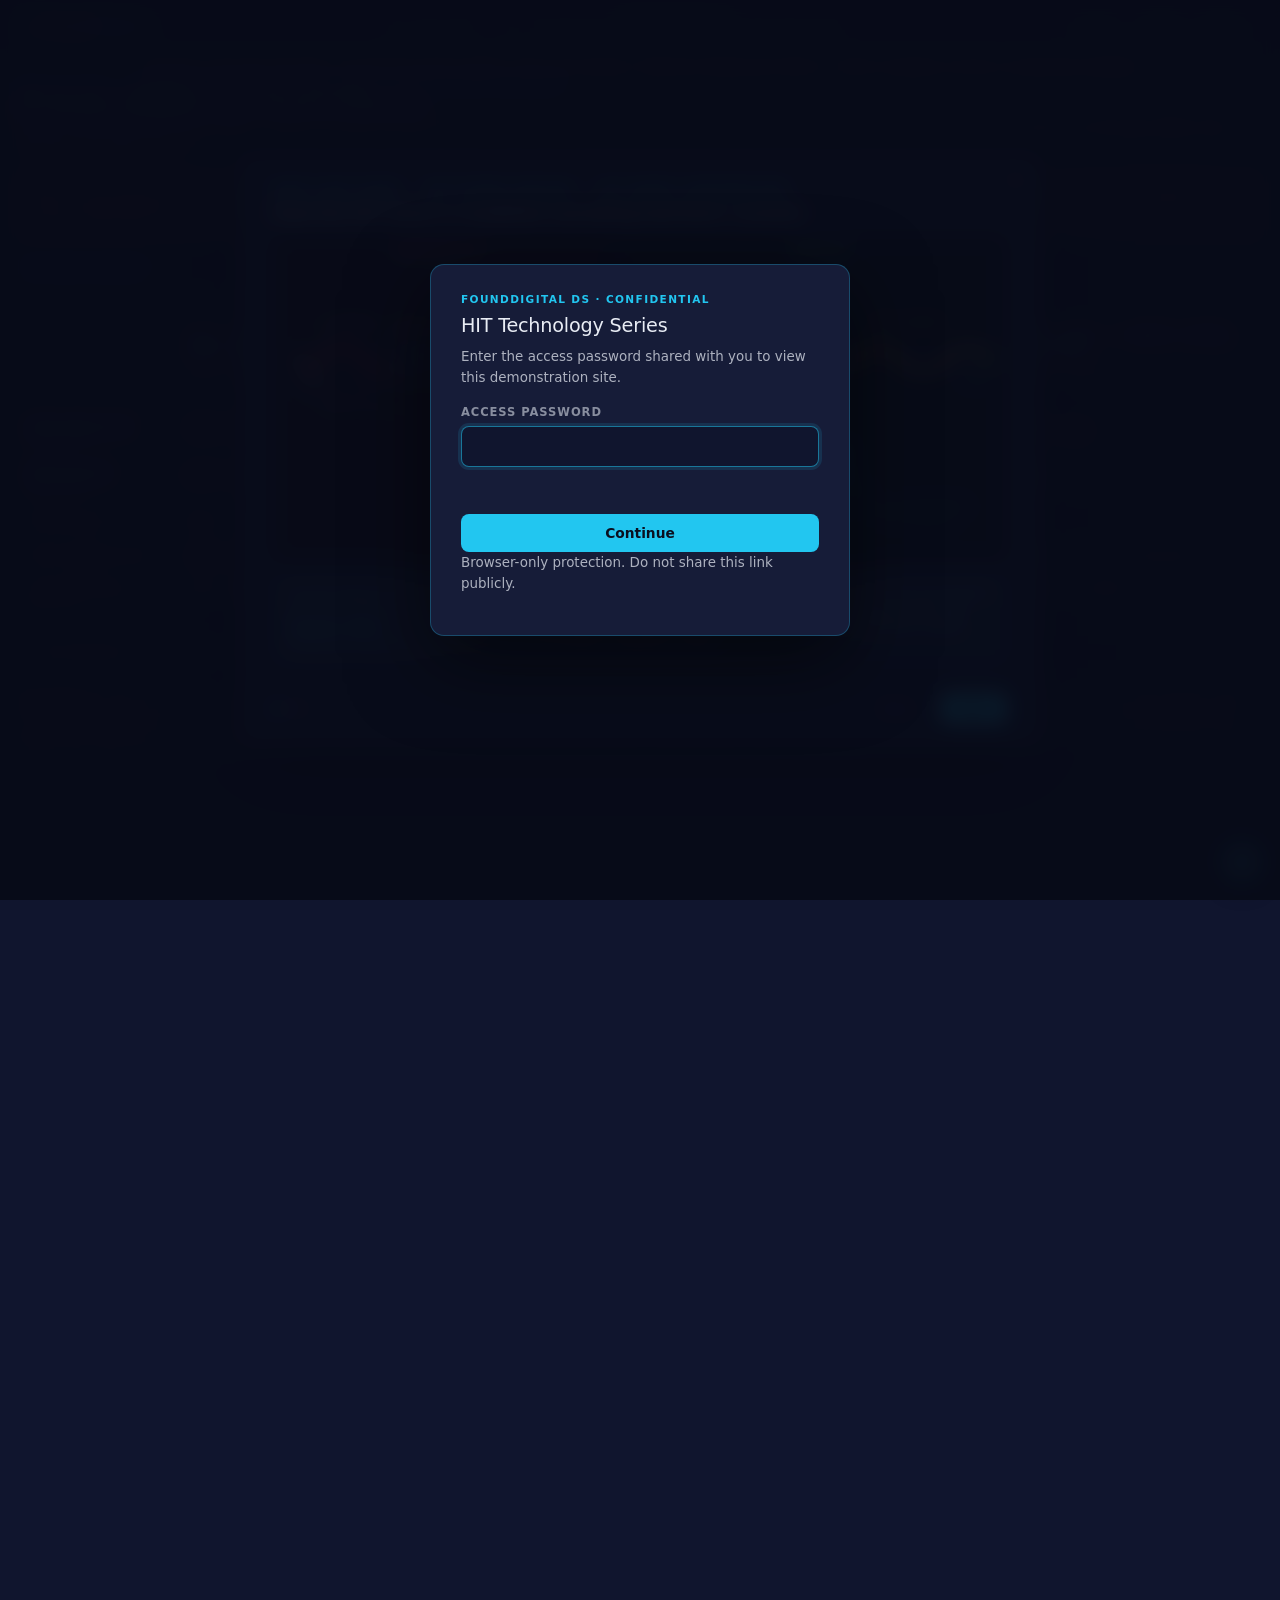
==== commit dc66be69: "Fix HIT animation layout and auth.js branding. - Move HIT box to centre; clean-to-distorted transiti" ====
--- a/episodes/dll_harmonics.html
+++ b/episodes/dll_harmonics.html
@@ -392,7 +392,7 @@
 
     /* ═══════════ RIGHT — With HIT ═══════════ */
     var RW=R1-R0;
-    var rG=R0+16, rTX=R0+100, rN=R0+210, rLD=R1-16;
+    var rG=R0+16, rTX=R0+180, rLD=R1-16;
     var rHY=CY+98;  /* Shunt box centre y */
 
     ctx.fillStyle='rgba(60,210,112,0.92)';
@@ -410,26 +410,25 @@
     ctx.setLineDash([]);
     ctx.restore();
 
-    wire(rG,CY,rTX-26,CY); wire(rTX+26,CY,rN,CY);
-    wire(rN,CY,rLD,CY); wire(rTX,CY+18,rTX,rHY-18);
+    wire(rG,CY,rTX-26,CY); wire(rTX+26,CY,rLD,CY);
+    wire(rTX,CY+18,rTX,rHY-18);
 
     box(rTX,CY,52,36,'HIT','rgba(34,198,240,0.35)','#22c6f0');
     box(rTX,rHY,60,32,'Shunt','#22c6f0','#22c6f0');
     dot(rG,CY,'rgba(220,225,244,0.7)');
-    dot(rN,CY,'rgba(34,198,240,0.85)');
+    dot(rTX,CY,'rgba(34,198,240,0.85)');
     dot(rLD,CY,'rgba(70,210,120,0.85)');
 
     hwave(rG+3, rTX-28, CY, fund, '#40c870', 12, 2.2);
-    hwave(rTX+28, rN-3,  CY, fund, '#40c870', 12, 2.2);
-    hwave(rN+3, rLD-3,  CY, dist, '#f0a020', 12, 2.0);
+    hwave(rTX+28, rLD-3, CY, dist, '#f0a020', 12, 2.0);
     vwave(rTX, CY+19, rHY-20, comp, '#22c6f0', 11, 2.0);
 
     lbl('PCC', rG+2, CY+11, 'rgba(220,225,244,0.85)', 11, 'left');
     lbl('(compliance point)', rG+2, CY+24, 'rgba(220,225,244,0.45)', 9, 'left');
     lbl('Load', rLD-2, CY+11, 'rgba(70,210,120,0.75)', 11, 'right');
     lbl('Iₛ = clean fundamental',
-        (rG+rTX)/2+10, CY-40, 'rgba(60,210,120,0.85)', 10.5);
-    lbl('I_load = distorted', (rN+rLD)/2, CY-42, 'rgba(240,160,32,0.75)', 10);
+        (rG+rTX)/2, CY-40, 'rgba(60,210,120,0.85)', 10.5);
+    lbl('I_load = distorted', (rTX+rLD)/2, CY-42, 'rgba(240,160,32,0.75)', 10);
     lbl('VSC2 injects −I_harm',
         rTX, rHY+24, 'rgba(34,198,240,0.85)', 10.5);
     lbl('Shunt injects compensating current — PCC sees clean fundamental',
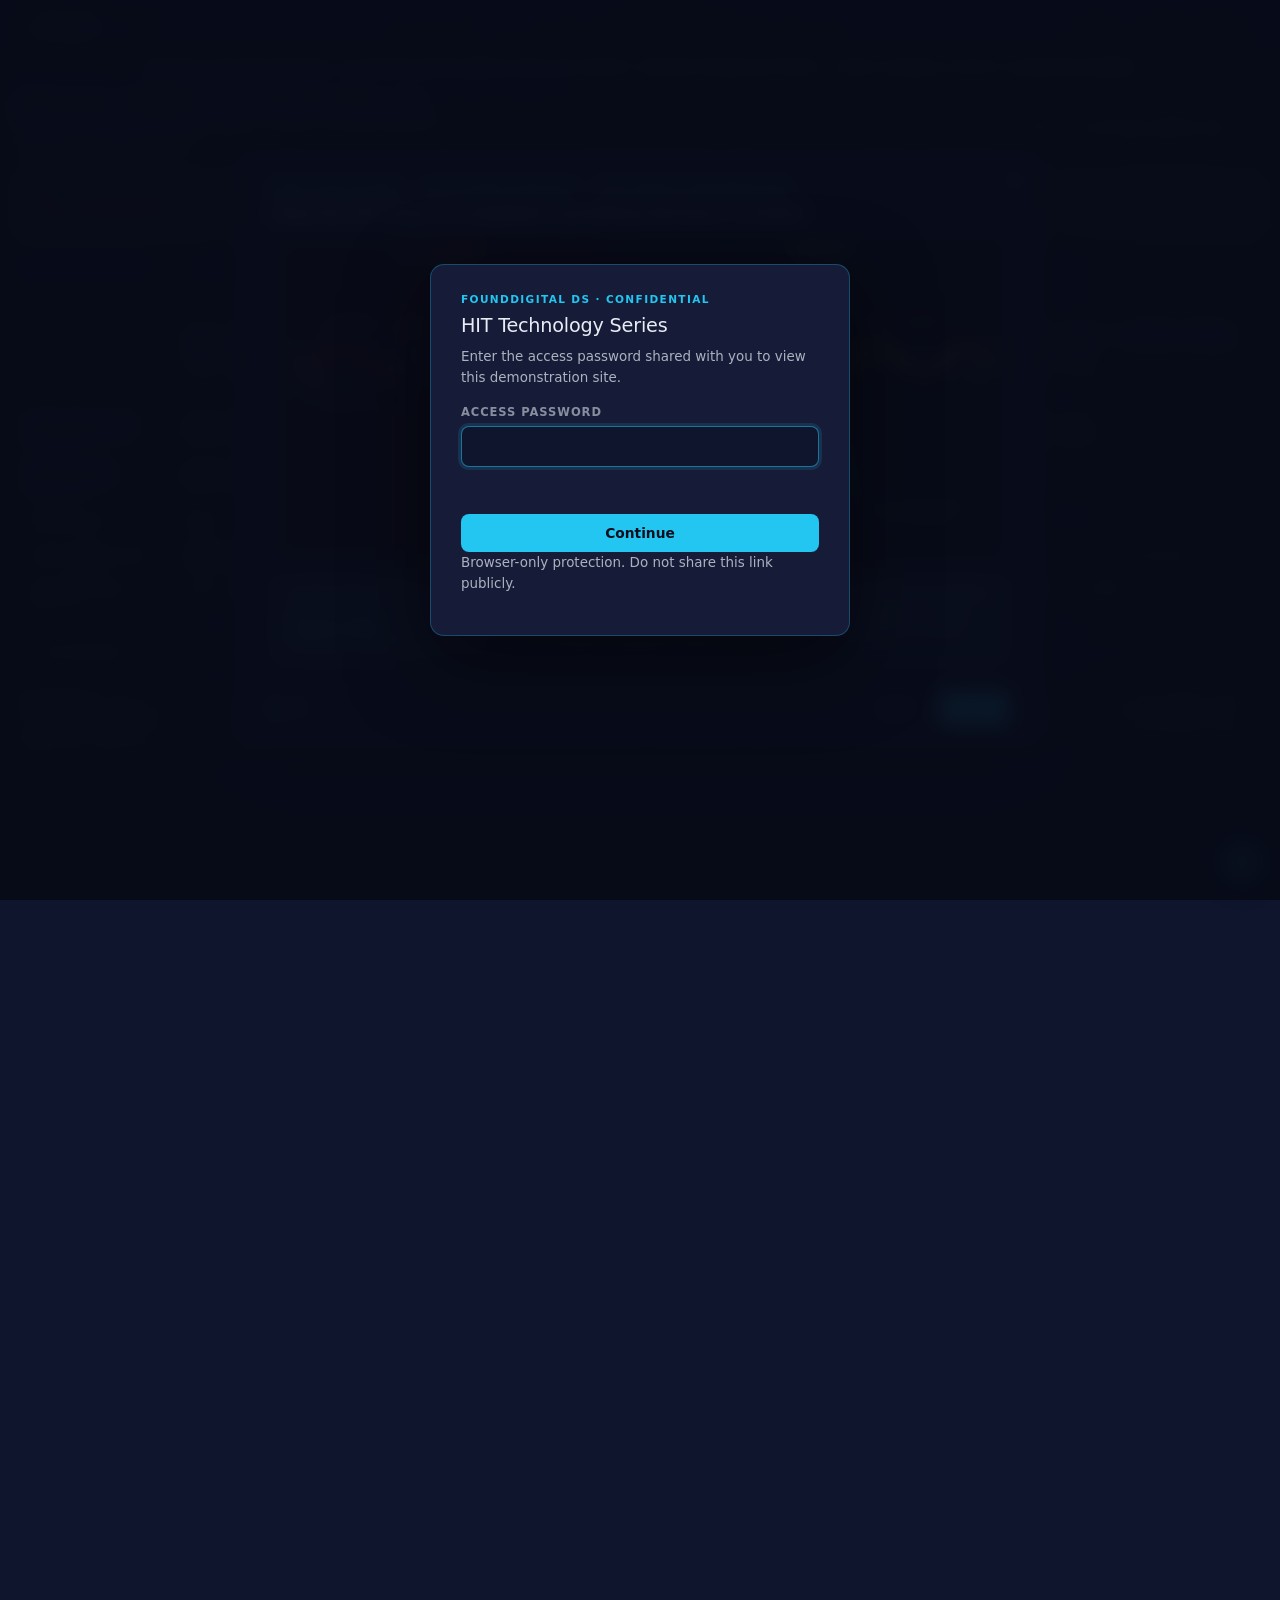
==== commit 81f305cd: "Remove dot overlapping HIT box in animation. Co-Authored-By: Claude Sonnet 4.6 <noreply@anthropic.co" ====
--- a/episodes/dll_harmonics.html
+++ b/episodes/dll_harmonics.html
@@ -416,7 +416,6 @@
     box(rTX,CY,52,36,'HIT','rgba(34,198,240,0.35)','#22c6f0');
     box(rTX,rHY,60,32,'Shunt','#22c6f0','#22c6f0');
     dot(rG,CY,'rgba(220,225,244,0.7)');
-    dot(rTX,CY,'rgba(34,198,240,0.85)');
     dot(rLD,CY,'rgba(70,210,120,0.85)');
 
     hwave(rG+3, rTX-28, CY, fund, '#40c870', 12, 2.2);
